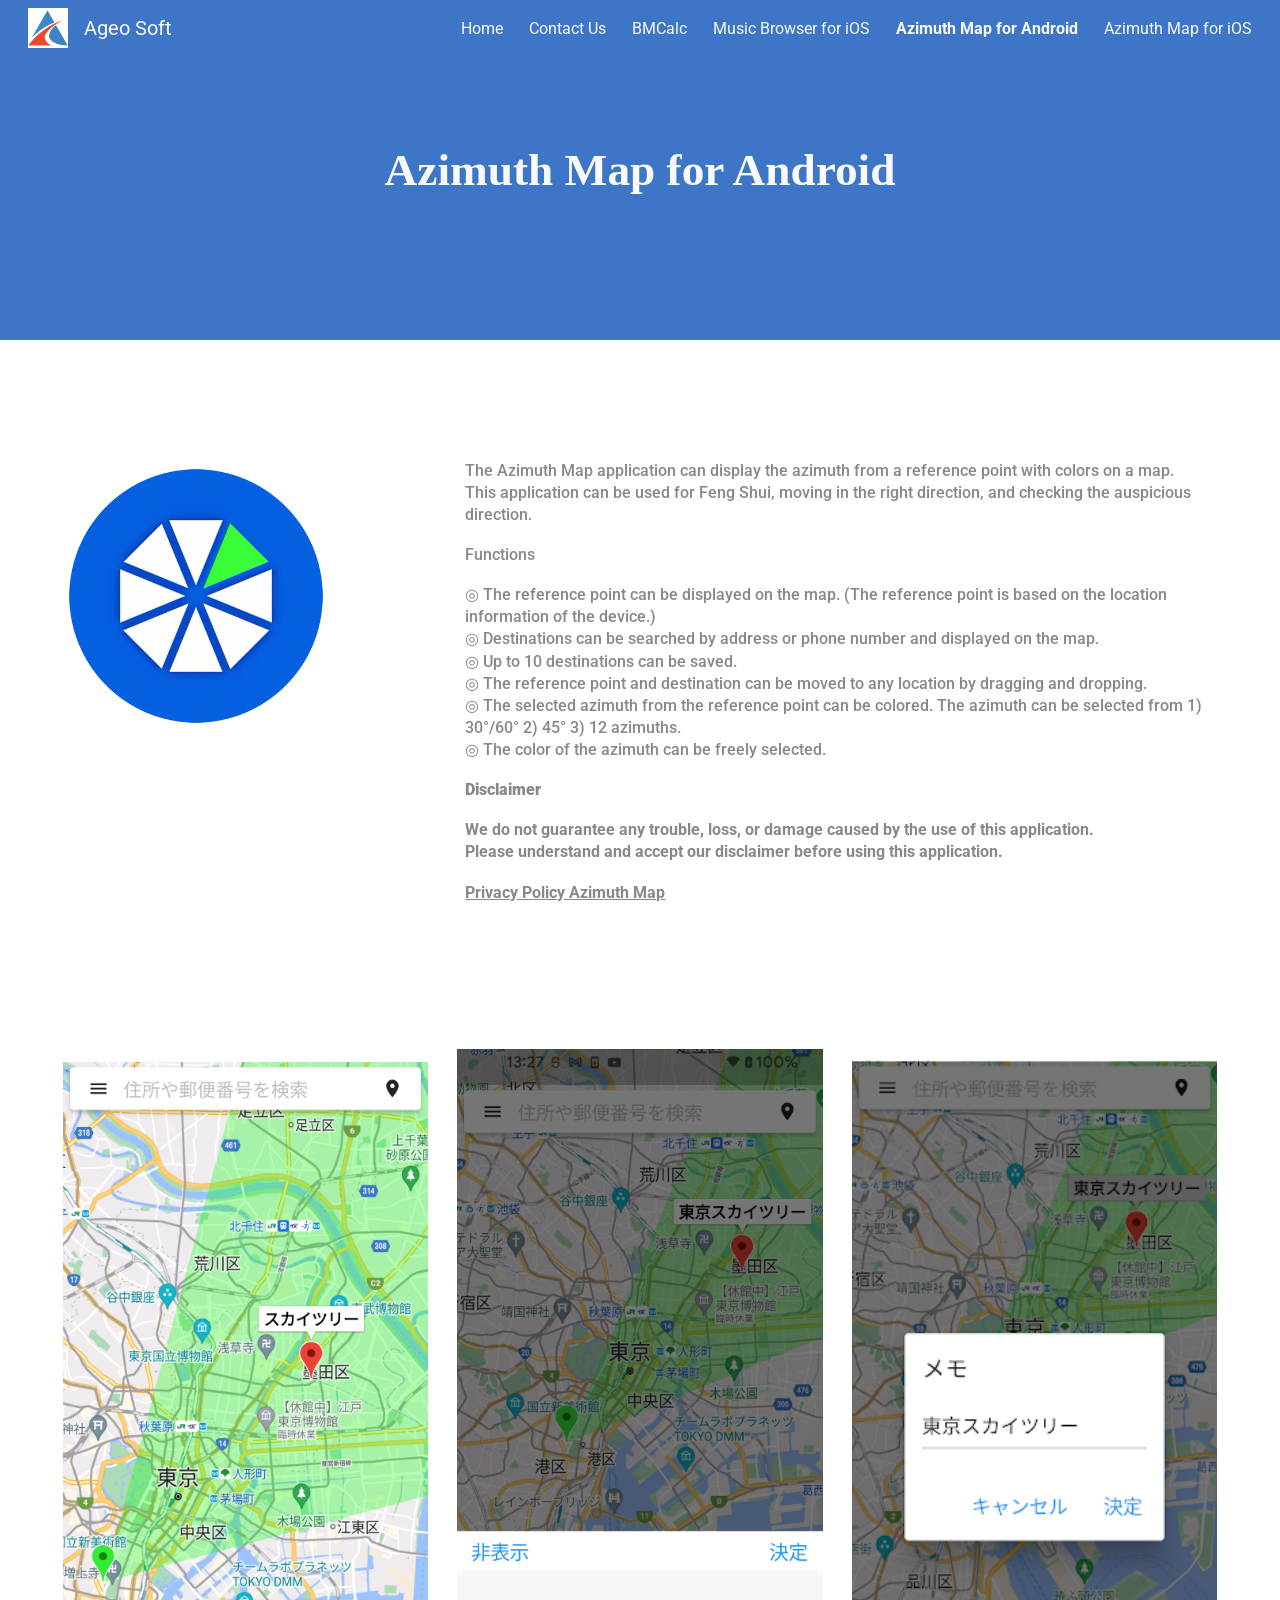
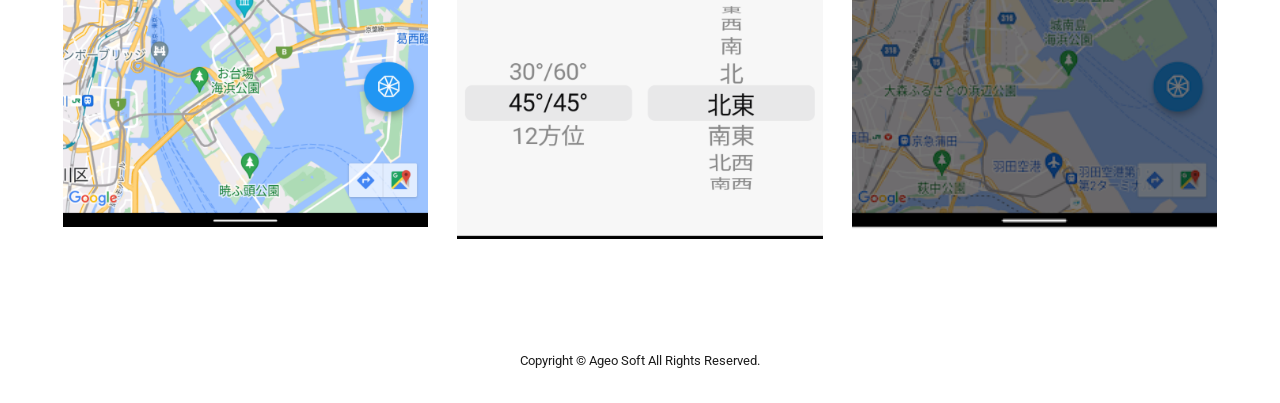
==== Azimuth Map for Android.html @ 4fe282cd "BMCalcアイコン変更" ====
<!DOCTYPE html><html lang="en"><head><meta charset="utf-8"><script nonce="nktZFjO9x80H5PexswYTUw">var DOCS_timing={}; DOCS_timing['sl']=new Date().getTime();</script><script nonce="nktZFjO9x80H5PexswYTUw">function _DumpException(e) {throw e;}</script><script nonce="nktZFjO9x80H5PexswYTUw">_docs_flag_initialData={"docs-ails":"docs_warm","docs-fwds":"docs_nf","docs-crs":"docs_crs_nfd","docs-fe-re":3,"docs-fl":1,"docs-l1lc":7,"docs-l1lm":"unknown","docs-l2lc":7,"docs-l2lm":"unknown","docs-l2t":0,"docs-lsd":4,"docs-orl":9,"docs-shdn":1,"docs-tfh":"","docs-eett":true,"info_params":{"token":"AHL0AtJ_wPYBUvZXFLEzrbmkYkSsrG76cQ:1694219388992"},"docs-eecpdm":false,"docs-eadwm":false,"docs-eaodwm":false,"docs-easedm":false,"docs-bbmdwm":false,"docs-edatadm":false,"docs-ehldrdm":false,"docs-emhdwm":false,"docs-empdwm":false,"docs-enpdwm":false,"docs-eppdm":false,"docs-eridwm":false,"docs-erdwm":false,"docs-erspdm":false,"docs-esdodwm":false,"docs-esfdm":false,"docs-escp":false,"docs-euddwm":false,"docs-eedm":false,"docs-eipdwm":false,"uls":"{\"langs\":[\"ja\"],\"itcs\":[],\"override\":\"\",\"selected\":\"\",\"activated\":false}","customer_type":"ND","scotty_upload_url":"/upload/sites/resumable","docs-net-udmi":500000,"docs-net-udpt":40000,"docs-net-udur":"/upload/blob/sites","docs-net-usud":true,"docs-obsImUrl":"https://ssl.gstatic.com/docs/common/netcheck.gif","docs-efrsde":false,"docs-text-ewf":true,"docs-wfsl":["ca","da","de","en","es","fi","fr","it","nl","no","pt","sv"],"docs-efpsf":true,"docs-ejsfawf":false,"docs-eksfawf":false,"docs-edfn":true,"docs-efpsp":true,"docs-localstore-eidsilfm":true,"docs-ecfdsfj":true,"docs-esreff":true,"docs-ecuach":false,"docs-cclt":2033,"docs-ecci":true,"docs-esi":false,"docs-cei":{"i":[5747261,49472071,5774094,14101534,49612441,71080592,50360148,50335887,50204403,5792684,50492350,50360904,5777194,71260340,49623181,49378889,5734412,5774347,5752694,50166959,5751766,50468101,71202125,5748029,50297084,5783801,50293696,49824163,5770435,71290162,5743124,50218162,71401329,71156778,5754229,49453794,5746992,49816165,49512373,50493137,49624080,14101306,5707711,49842863,5753329,49453045,71273597,50533184,50238761,50495772,49924714,71085249,71079092,5796151,50606355,48966122,5735806,49622831,50266230,49451559,5760348,49375322,50224286,49926261,50239556,50580252,5765551,71119966,5706836,5738529,49644023,50349268,5737254,5791782,5767851,49765382,5703839,5773678,5706832,50221728,49823172,70977028,49703408,71054610,50520321,5758823,5774557,50291080,5776517,49839579,14101510,49376001,49822929,71102122,50390165,50082748,5774852,5792485,5766777,5740814,50168315,5737800,5791299,50347762,14101502,49372443,71086402,50109706,5704621,5724153,50322323,5788745,49687383,50285425,5776917,5764268,50127540,5762259,49979666,71151640],"cf":{"enable_homescreen_priority_docs":[null,0],"enable_homescreen_priority_docs_promo":[null,0],"enable_homescreen_action_items_structured_query":[null,0]}},"docs-api-keys":{},"buildLabel":"atari_2023.35-Tue-0500_RC01","docs-show_debug_info":false,"ondlburl":"//docs.google.com","drive_url":"//drive.google.com","app_url":"https://sites.google.com/","docs-itrf":false,"docs-gsmd":"","docs-icdmt":["image/png","image/jpeg"],"docs-mip":50000000,"docs-mif":1000,"docs-msid":32767,"docs-eatt":true,"docs-emid":false,"docs-mib":50000000,"docs-mid":2048,"docs-rid":1024,"docs-sup":"","docs-seu":"https://sites.google.com/d/1Dlsle1KdWUPDD_1zMJuP-EcMIRRWIfi4/edit","docs-crp":"/d/1Dlsle1KdWUPDD_1zMJuP-EcMIRRWIfi4/p/1zgzYsNfQxgTaqrSEF_Kuwt2hyRWPHxTM/takeout","docs-crq":"siteRevision\u003d1\u0026pageRevision\u003d1\u0026token\u003dAMtcWDMTZPiAOJW71oUHl4iA0Kgt47UgkKELCjsUkLz4nMF8x6lTcJLxCCuIPKJObIUT4Mtz18CZ24YIRRyIA0oT05spgzFqGEDHMSnCFC1ORV2-M0SHEYh3FKjvbfxON-2ubXxmdgOpvw%3D%3D\u0026isHead\u003dtrue\u0026placeAllImagesInSiteDir\u003dfalse","docs-ucd":"docs.usercontent.google.com","docs-uptc":["lsrp","noreplica","tam","ntd","ths","ouid","ca","sh","sle","dl","hi","hi_ext","usp","urp","utm_source","utm_medium","utm_campaign","utm_term","utm_content"],"docs-doddn":"","docs-uddn":"","docs-cwsd":"","docs-spdy":false,"xdbcfAllowHostNamePrefix":true,"xdbcfAllowXpc":false,"docs-dbctc":false,"docs-ebctcio":false,"docs-ecid":false,"docs-iror":false,"docs-epq":false,"docs-ilbefsd":false,"docs-lbefm":0,"docs-lbesty":0,"docs-thtea":false,"docs-tdc":"[{\"id\":\"0:Basics\",\"name\":\"Basics\",\"deletedIds\":[]},{\"id\":\"0:Brochures\",\"name\":\"Brochures \\u0026 newsletters\",\"deletedIds\":[]},{\"id\":\"0:Calendars\",\"name\":\"Calendars \\u0026 schedules\",\"deletedIds\":[]},{\"id\":\"0:Business\",\"name\":\"Contracts, onboarding, and other forms\",\"deletedIds\":[]},{\"id\":\"0:Finance\",\"name\":\"Finance \\u0026 accounting\",\"deletedIds\":[]},{\"id\":\"0:Letters\",\"name\":\"Letters\",\"deletedIds\":[]},{\"id\":\"0:Reports\",\"name\":\"Reports \\u0026 proposals\",\"deletedIds\":[]},{\"id\":\"0:Planners\",\"name\":\"Trackers\",\"deletedIds\":[]},{\"id\":\"Unparented\",\"name\":\"Uncategorized\",\"deletedIds\":[\"0:NoTemplateCategories\"]}]","docs-ttt":0,"docs-tcdtc":"[]","docs-mtdl":500,"docs-ividtg":false,"docs-tdcp":0,"docs-tdvc":false,"docs-tmbp":false,"docs-hetsdd":false,"docs-hetsdiaow":false,"docs-edt":true,"docs-tintd":false,"docs-tafl":true,"docs-erdiiv":false,"docs-eqspdc":false,"docs-ecei":true,"docs-acap":["docs.security.access_capabilities",1,1,1,1,1,1,1,1,1,1,1,1,1,1,1,0,1,1,0,0,0,0,1,0],"docs-ci":"1Dlsle1KdWUPDD_1zMJuP-EcMIRRWIfi4","docs-eccfs":false,"docs-eefufd":false,"docs-eco":false,"docs-ndt":"Untitled site","docs-plwtu":"//ssl.gstatic.com/docs/common/product/sites_app_icon1.png","docs-prn":"Google Sites","docs-edsm":false,"docs-een":false,"docos-enmafo":false,"docs-as":"","docs-etdimo":false,"docs-mdck":"","docs-mriim":1800000,"docs-eccbs":false,"docs-rlmp":true,"docs-mmpt":9000,"docs-erd":false,"docs-erfar":false,"docs-ensb":false,"docs-ddts":false,"docs-uootuns":false,"docs-amawso":false,"docs-ofmpp":false,"docs-anlpfdo":false,"docs-eslars":true,"docs-eem":false,"docs-phe":"","docs-glu":"","docs-wsu":"","docs-wsup":"","docs-sccfo":"PROD","docs-fse":"","docs-pid":"113124624217420382295","docs-eedmlf":false,"docs-emmda":false,"docs-ricocpb":false,"docs-rdowr":false,"docs-effnp":false,"docs-cttmtbr":0,"docs-eaaswoc":false,"docs-edlo":false,"docs-cttmteq":0,"docos-edces":false,"docs-dec":false,"docs-eiasrpu":false,"docs-ectt":false,"docs-ebbouf":false,"docs-ecgd":false,"docs-dsps":false,"docs-hft":"","docs-ececs":false,"docs-ecurf":false,"docs-efsii":false,"docs-elcfd":false,"docs-edmitm":false,"docs-enjec":false,"server_time_ms":1694219388997,"gaia_session_id":"","app-bc":"#3f51b5","enable_iframed_embed_api":false,"docs-isb":false,"docs-agdc":false,"docs-anddc":true,"docs-adndldc":false,"docs-dhnap":"sites.google.com","docs-ds":"https","docs-clibs":1,"docs-cirts":0,"docs-cide":true,"docs-cn":"","docs-dprfo":false,"docs-ddt":"","docs-dom":false,"docs-eacr":false,"docs-eacw":false,"docs-epbqbl":true,"docs-ecer":false,"docs-ecir":true,"docs-ecssl":false,"docs-ecssi":false,"docs-ecped":false,"docs-ecprgba":false,"docos-ectc":false,"docs-ecccer":false,"docs-eccc":true,"docs-edpq":false,"docs-edamc":false,"docs-edomic":false,"docos-eddltc":true,"docos-edcab":true,"docs-eddm":false,"docs-edim":false,"docos-edii":false,"docs-edmsc":false,"docs-edsi":false,"kix-edrat":false,"kix-edratv2":false,"docs-eehlb":false,"docs-eecc":false,"docs-reiie":true,"docs-efnpi":false,"docs-fwd":false,"docs-eibu":true,"docs-eibs":true,"docs-eiecr":true,"docs-eimlfh":false,"docs-eiemu":true,"docs-eipce":true,"docs-eir":true,"docs-eksdm":false,"docs-elds":false,"docs-emp":false,"docs-emv2":false,"docs-eoso":true,"docs-epmi":false,"docs-eph":false,"docs-epat":true,"docs-net-erseh":true,"docs-rolibilc":false,"docs-ersd":false,"docs-ercac":false,"docs-esbws":false,"docs-eswwu":false,"docs-eszks":false,"docs-ete":false,"docs-eud":false,"docs-euqbp":false,"docs-eusca":false,"docs-euvss":false,"docs-edmrummi":false,"docs-ewlip":false,"docs-extcd":false,"docs-net-ehfeb":true,"docs-hcwidu":true,"docs-ipmmp":true,"docs-ipuv":true,"docs-tdd":false,"docs-plimif":20.0,"docs-rgifem":true,"docs-sptm":true,"docs-ssi":false,"docs-eslin":false,"docs-uoci":"","docs-wia":"MORE_ICONS","docs-fsu":"www.google.com/tools/feedback","docs-gth":"","docs-ndsom":[],"docs-dm":"application/vnd.google-apps.drive-sdk.897606708560","docs-sdsom":[],"docs-po":"https://sites.google.com","docs-to":"https://sites.google.com","docs-egit":false,"opmbs":50000000,"opmpd":7071,"opbu":"https://docs.google.com/picker","docs-pe":1,"opru":"https://sites.google.com/relay.html","opdu":true,"ophi":"atari","opst":"","opuci":"","docs-eopiiv2":true,"opsmu":"https://sites.google.com/picker","projector_base_url":"//drive.google.com","docs-drk":[],"docs-erkpp":false,"docs-erkfsu":true,"docs-pn":198,"docs-ct":"s","docs-rn":389785797,"docs-idu":false,"docs-cpv":1,"docs-hecud":false,"docs-heoi":false,"docs-urouih":false,"docs-alu":"https://myaccount.google.com/language","docs-hue":"ageosoft@gmail.com","docs-ect":true,"docs-cpks":["[\"deedff4df604206d\",\"AAVFbsHzlpkkDdKrRyPM3DVA3SaumhmkpQ28led2rQZ7YMkCWv8RUXrheWbFuJqnu4G8gY96776j\"]","[\"4586460d2f797420\",\"AK2fzyB08eUwbBTTtPx6jPzZMrLr/ZNKLNRevqZsbYcUwiLxQbv7UcR3eCbE5Cr8Kehxd9o91j9Q\"]"],"docs-hasid":"Sites","docs-hdod":"sites.google.com","docs-eflh":false,"docs-ehci":false,"docs-hdck":"AIzaSyCF97XfLoejM9NhWDAZeOcjC6kOEsEmv6A","docs-hucs":true,"docs-hufcm":false,"docs-hunca":false,"docs-cbrs":50,"docs-caru":"https://clients6.google.com","docs-cdru":"https://drivefrontend-pa.clients6.google.com","docs-cbau":"https://drive.google.com","docs-cfru":"https://lh3.google.com","docs-ctak":"AIzaSyAWGrfCCr7albM3lmCc937gx4uIphbpeKQ","docs-cgav":0,"docs-cci":2,"docs-gap":"/drive/v2internal","jobset":"prod","docs-nad":"sites.google.com","docs-ccwt":80,"docs-epcc":false,"docs-ut":0,"docs-sol":false,"docs-dvs":1,"docs-dac":1,"docs-ilbrc":true,"docs-dlpe":false,"docs-eirj":false,"docs-erre":true,"docs-epvh":true,"enable_omnibox":true,"docs-eqam":false,"docs-euaool":false,"docs-eua":false,"docs-ebfgf":false,"docs-uahnt":"","docs-esap":true,"docs-efib":false,"docs-se":false,"docs-eaa":true,"docs-eaaw":false,"docs-eecs":false,"docs-eisib":true,"docs-emtr":false,"docs-dafjera":false,"docs-daflia":false,"docs-dafgfma":false,"docs-fta-fnrhci":false,"docs-essu":true,"atari-emtpr":false,"atari-ebidm":true,"atari-ebids":true,"atari-edtm":true,"atari-eibrm":false,"atari-ectm":false,"atari-ects":false,"docs-text-elei":false,"docs-text-usc":true,"atari-bae":true,"docs-text-emmkc":false,"docs-text-eessmkc":false,"docs-text-emtps":false,"docs-text-etsrdpn":false,"docs-text-etsrds":false,"docs-text-erdfs":false,"docs-text-encps":false,"docs-text-endes":false,"docs-text-etocls":false,"docs-text-escpv":false,"docs-text-efts":false,"docs-text-ecfs":false,"docs-text-evs":true,"docs-text-eessips":false,"docs-text-edctzs":false,"docs-text-eetxpc":false,"docs-text-eetxp":false,"docs-text-lns":false,"docs-text-edhcfs":false,"docs-text-ertkmcp":true,"docs-text-ettctvs":false,"docs-text-issermps":false,"docs-text-etb":false,"docs-text-esbefr":false,"docs-text-ipi":false,"docs-etshc":false,"docs-text-tbcb":2.0E7,"docs-text-ftls":true,"docs-efsmsdl":false,"docs-euoftm":false,"docs-text-etof":false,"docs-etbe":false,"docs-text-ehlb":false,"docs-text-epa":true,"docs-text-ecls":true,"docs-text-dwit":false,"docs-text-elawp":false,"docs-text-enbcr":false,"docs-text-svofc":false,"atari-ofdu":"https://docs.google.com/picker?protocol\u003dgadgets\u0026parent\u003dhttps://sites.google.com/relay.html\u0026hostId\u003datari-fonts\u0026title\u003dFonts\u0026hl\u003den\u0026newDriveView\u003dtrue\u0026origin\u003dhttps://sites.google.com\u0026navHidden\u003dtrue\u0026multiselectEnabled\u003dtrue\u0026selectButtonLabel\u003dOK\u0026nav\u003d((%22fonts%22))","atari-jefp":"/_/jserror","enable_csi":false,"csi_service_name":"","docs-jepp":"/_","docs-fpid":104240,"docs-enable_feedback_svg":true,"docs-hauc":true,"docs-huogmb":true,"docs-eldi":false,"docs-dli":false,"docs-liap":"/logImpressions","ilcm":{"eui":"AHKXmL0hPGKbFBVgfou3K27GdwpcwTzCMX6LqvGEl6OWVpAP76OJV-hev9VOa0Ext_7qe1USvK1V","je":1,"sstu":1694219389004512,"si":"COXV6YajnIEDFcwqHwodOXoPUg","gsc":null,"ei":[5703839,5704621,5706832,5706836,5707711,5724153,5734412,5735806,5737254,5737800,5738529,5740814,5743124,5746992,5747261,5748029,5751766,5752694,5753329,5754229,5758823,5760348,5762259,5764268,5765551,5766777,5767851,5770435,5773678,5774094,5774347,5774557,5774852,5776517,5776917,5777194,5783801,5788745,5791299,5791782,5792485,5792684,5796151,14101306,14101502,14101510,14101534,48966122,49372443,49375322,49376001,49378889,49451559,49453045,49453794,49472071,49512373,49612441,49622831,49623181,49624080,49644023,49687383,49703408,49765382,49816165,49822929,49823172,49824163,49839579,49842863,49924714,49926261,49979666,50082748,50109706,50127540,50166959,50168315,50204403,50218162,50221728,50224286,50238761,50239556,50266230,50285425,50291080,50293696,50297084,50322323,50335887,50347762,50349268,50360148,50360904,50390165,50468101,50492350,50493137,50495772,50520321,50533184,50580252,50606355,70977028,71054610,71079092,71080592,71085249,71086402,71102122,71119966,71151640,71156778,71202125,71260340,71273597,71290162,71401329],"crc":0,"cvi":[]},"docs-ccdil":false,"docs-eil":true,"docs-eoi":false,"docs-eeytpgc":true,"docs-feytpgc":false,"docs-edp":false,"docs-nrfd":false,"docs-nrfdm2":false,"docs-efypr":true,"docs-eyprp":true,"docs-dcr":false,"docs-saww":false,"docs-eytpgcv":0,"docs-jscb":false}; _docs_flag_cek='n1XcuJxDmVo-X0Byetz2qw\x3d\x3d'; if (window['DOCS_timing']) {DOCS_timing['ifdld']=new Date().getTime();}</script><meta name="viewport" content="width=device-width, initial-scale=1"><meta http-equiv="X-UA-Compatible" content="IE=edge"><meta name="referrer" content="strict-origin-when-cross-origin"><link rel="icon" href="c5f1ee554a1f394a59665d6314946371.jpg"><meta name="robots" content="noindex"><link href="https://fonts.googleapis.com/css?family=Google+Sans:400,500|Roboto:300,400,500,700|Source+Code+Pro:400,700&display=swap" rel="stylesheet" nonce="PX13lrNJ1Qk4Y68fV3ulig"><style nonce="PX13lrNJ1Qk4Y68fV3ulig">.VIpgJd-TzA9Ye-eEGnhe{position:relative;display:-moz-inline-box;display:inline-block}* html .VIpgJd-TzA9Ye-eEGnhe{display:inline}*:first-child+html .VIpgJd-TzA9Ye-eEGnhe{display:inline}/*! normalize.css v2.1.1 | MIT License | git.io/normalize */article,aside,details,figcaption,figure,footer,header,hgroup,main,nav,section,summary{display:block}audio,canvas,video{display:inline-block}audio:not([controls]){display:none;height:0}[hidden]{display:none}html{font-family:sans-serif;-ms-text-size-adjust:100%;-webkit-text-size-adjust:100%}body{margin:0}a:focus{outline:thin dotted}a:active,a:hover{outline:0}h1{font-size:2em;margin:.67em 0}abbr[title]{border-bottom:1px dotted}b,strong{font-weight:bold}dfn{font-style:italic}hr{box-sizing:content-box;height:0}mark{background:#ff0;color:#000}code,kbd,pre,samp{font-family:monospace,serif;font-size:1em}pre{white-space:pre-wrap}q{quotes:"\201C" "\201D" "\2018" "\2019"}small{font-size:80%}sub,sup{font-size:75%;line-height:0;position:relative;vertical-align:baseline}sup{top:-.5em}sub{bottom:-.25em}img{border:0}svg:not(:root){overflow:hidden}figure{margin:0}fieldset{border:1px solid #c0c0c0;margin:0 2px;padding:.35em .625em .75em}legend{border:0;padding:0}button,input,select,textarea{font-family:inherit;font-size:100%;margin:0}button,input{line-height:normal}button,select{text-transform:none}button,html input[type="button"],input[type="reset"],input[type="submit"]{-webkit-appearance:button;cursor:pointer}button[disabled],html input[disabled]{cursor:default}input[type="checkbox"],input[type="radio"]{box-sizing:border-box;padding:0}input[type="search"]{-webkit-appearance:textfield;box-sizing:content-box}input[type="search"]::-webkit-search-cancel-button,input[type="search"]::-webkit-search-decoration{-webkit-appearance:none}button::-moz-focus-inner,input::-moz-focus-inner{border:0;padding:0}textarea{overflow:auto;vertical-align:top}table{border-collapse:collapse;border-spacing:0}group,row,tile{display:block}.XKSfm-Sx9Kwc,.XKSfm-Sx9Kwc-xJ5Hnf{z-index:110}.haDzEe{--gm3-dialog-refactored-z-index:5000!important;--mdc-dialog-z-index:5000!important}html{height:100%}body{height:100%;padding:0}.fktJzd *,.fktJzd *:before,.fktJzd *:after{-webkit-box-sizing:border-box;-webkit-box-sizing:border-box;box-sizing:border-box}.LS81yb,.oKdM2c{width:100%;margin-top:0;margin-bottom:0;max-width:1280px;*zoom:1}.LS81yb{padding-left:5px;padding-right:5px}.JNdkSc,.jXK9ad,.oaCj6d{-webkit-box-sizing:border-box;box-sizing:border-box;display:inline-block;padding-left:0;padding-right:0;position:relative;vertical-align:top;width:100%}.jXK9ad-SmKAyb{width:100%}.vB4mjb{-webkit-box-align:center;-webkit-align-items:center;align-items:center;height:64px;display:-webkit-box;display:-webkit-flex;display:flex;-webkit-box-pack:center;-webkit-justify-content:center;justify-content:center;padding:0 12px;width:100%}.jCzMm{overflow:hidden;overflow-wrap:break-word}@media only screen and (max-width:479px){.vB4mjb{height:48px;padding:0 6px}.vB4mjb.phf0q{-webkit-box-orient:vertical;-webkit-box-direction:normal;-webkit-flex-direction:column;flex-direction:column;height:96px}.jCzMm{margin-top:4px;margin-bottom:12px;overflow:hidden;text-align:center;text-overflow:ellipsis;white-space:nowrap;width:100%}.vKRmoe{margin-bottom:8px}.vB4mjb .vKRmoe{padding-left:0}}.vKRmoe{display:-webkit-box;display:-webkit-flex;display:flex;padding-left:23px}.cc0d9d{-webkit-box-flex:0;-webkit-flex:0;flex:0;position:relative;margin-top:10px;display:-webkit-box;display:-webkit-flex;display:flex;-webkit-box-orient:horizontal;-webkit-box-direction:normal;-webkit-flex-direction:row;flex-direction:row;-webkit-box-pack:center;-webkit-justify-content:center;justify-content:center;-webkit-box-align:center;-webkit-align-items:center;align-items:center}.ZbQFKd{height:10px;width:10px;margin:0 4px;background-color:rgb(189,193,198);border-radius:50%;display:inline-block;-webkit-transition:background-color .6s ease,width .4s ease-in-out,height .4s ease-in-out;transition:background-color .6s ease,width .4s ease-in-out,height .4s ease-in-out}.ZbQFKd.iBBDgd{height:0;width:0;margin:0}.ZbQFKd.qIwn1b{height:8px;width:8px}.ZbQFKd.kshb5{height:6px;width:6px}.dVFkob{-webkit-box-flex:0;-webkit-flex:0 1 1.2em;flex:0 1 1.2em;height:1.2em;overflow:hidden;padding:0 8px;text-align:center;display:-webkit-box;display:-webkit-flex;display:flex;-webkit-box-pack:center;-webkit-justify-content:center;justify-content:center;-webkit-box-orient:vertical;-webkit-box-direction:normal;-webkit-flex-direction:column;flex-direction:column;margin-top:10px;position:relative;font-size:9pt}.Ecdcnc{overflow:hidden;position:relative;text-overflow:ellipsis;white-space:nowrap}.L6cTce{display:none!important}::-webkit-scrollbar{height:16px;overflow:visible;width:16px}::-webkit-scrollbar-button{height:0;width:0}::-webkit-scrollbar-track{background-clip:padding-box;border:solid transparent;border-width:0 0 0 4px}::-webkit-scrollbar-track:horizontal{border-width:4px 0 0}::-webkit-scrollbar-track:hover{background-color:rgba(0,0,0,.05);-webkit-box-shadow:inset 1px 0 0 rgba(0,0,0,.1);box-shadow:inset 1px 0 0 rgba(0,0,0,.1)}::-webkit-scrollbar-track:horizontal:hover{-webkit-box-shadow:inset 0 1px 0 rgba(0,0,0,.1);box-shadow:inset 0 1px 0 rgba(0,0,0,.1)}::-webkit-scrollbar-track:active{background-color:rgba(0,0,0,.05);-webkit-box-shadow:inset 1px 0 0 rgba(0,0,0,.14),inset -1px 0 0 rgba(0,0,0,.07);box-shadow:inset 1px 0 0 rgba(0,0,0,.14),inset -1px 0 0 rgba(0,0,0,.07)}::-webkit-scrollbar-track:horizontal:active{-webkit-box-shadow:inset 0 1px 0 rgba(0,0,0,.14),inset 0 -1px 0 rgba(0,0,0,.07);box-shadow:inset 0 1px 0 rgba(0,0,0,.14),inset 0 -1px 0 rgba(0,0,0,.07)}.tk3N6e-qrhCuc-to915::-webkit-scrollbar-track:hover{background-color:rgba(255,255,255,.1);-webkit-box-shadow:inset 1px 0 0 rgba(255,255,255,.2);box-shadow:inset 1px 0 0 rgba(255,255,255,.2)}.tk3N6e-qrhCuc-to915::-webkit-scrollbar-track:horizontal:hover{-webkit-box-shadow:inset 0 1px 0 rgba(255,255,255,.2);box-shadow:inset 0 1px 0 rgba(255,255,255,.2)}.tk3N6e-qrhCuc-to915::-webkit-scrollbar-track:active{background-color:rgba(255,255,255,.1);-webkit-box-shadow:inset 1px 0 0 rgba(255,255,255,.25),inset -1px 0 0 rgba(255,255,255,.15);box-shadow:inset 1px 0 0 rgba(255,255,255,.25),inset -1px 0 0 rgba(255,255,255,.15)}.tk3N6e-qrhCuc-to915::-webkit-scrollbar-track:horizontal:active{-webkit-box-shadow:inset 0 1px 0 rgba(255,255,255,.25),inset 0 -1px 0 rgba(255,255,255,.15);box-shadow:inset 0 1px 0 rgba(255,255,255,.25),inset 0 -1px 0 rgba(255,255,255,.15)}::-webkit-scrollbar-thumb{background-color:rgba(0,0,0,.2);background-clip:padding-box;border:solid transparent;border-width:1px 1px 1px 6px;min-height:28px;padding:100px 0 0;-webkit-box-shadow:inset 1px 1px 0 rgba(0,0,0,.1),inset 0 -1px 0 rgba(0,0,0,.07);box-shadow:inset 1px 1px 0 rgba(0,0,0,.1),inset 0 -1px 0 rgba(0,0,0,.07)}::-webkit-scrollbar-thumb:horizontal{border-width:6px 1px 1px;padding:0 0 0 100px;-webkit-box-shadow:inset 1px 1px 0 rgba(0,0,0,.1),inset -1px 0 0 rgba(0,0,0,.07);box-shadow:inset 1px 1px 0 rgba(0,0,0,.1),inset -1px 0 0 rgba(0,0,0,.07)}::-webkit-scrollbar-thumb:hover{background-color:rgba(0,0,0,.4);-webkit-box-shadow:inset 1px 1px 1px rgba(0,0,0,.25);box-shadow:inset 1px 1px 1px rgba(0,0,0,.25)}::-webkit-scrollbar-thumb:active{background-color:rgba(0,0,0,.5);-webkit-box-shadow:inset 1px 1px 3px rgba(0,0,0,.35);box-shadow:inset 1px 1px 3px rgba(0,0,0,.35)}.tk3N6e-qrhCuc-to915::-webkit-scrollbar-thumb{background-color:rgba(255,255,255,.3);-webkit-box-shadow:inset 1px 1px 0 rgba(255,255,255,.15),inset 0 -1px 0 rgba(255,255,255,.1);box-shadow:inset 1px 1px 0 rgba(255,255,255,.15),inset 0 -1px 0 rgba(255,255,255,.1)}.tk3N6e-qrhCuc-to915::-webkit-scrollbar-thumb:horizontal{-webkit-box-shadow:inset 1px 1px 0 rgba(255,255,255,.15),inset -1px 0 0 rgba(255,255,255,.1);box-shadow:inset 1px 1px 0 rgba(255,255,255,.15),inset -1px 0 0 rgba(255,255,255,.1)}.tk3N6e-qrhCuc-to915::-webkit-scrollbar-thumb:hover{background-color:rgba(255,255,255,.6);-webkit-box-shadow:inset 1px 1px 1px rgba(255,255,255,.37);box-shadow:inset 1px 1px 1px rgba(255,255,255,.37)}.tk3N6e-qrhCuc-to915::-webkit-scrollbar-thumb:active{background-color:rgba(255,255,255,.75);-webkit-box-shadow:inset 1px 1px 3px rgba(255,255,255,.5);box-shadow:inset 1px 1px 3px rgba(255,255,255,.5)}.tk3N6e-qrhCuc-xTH6G::-webkit-scrollbar-track{border-width:0 1px 0 6px}.tk3N6e-qrhCuc-xTH6G::-webkit-scrollbar-track:horizontal{border-width:6px 0 1px}.tk3N6e-qrhCuc-xTH6G::-webkit-scrollbar-track:hover{background-color:rgba(0,0,0,.035);-webkit-box-shadow:inset 1px 1px 0 rgba(0,0,0,.14),inset -1px -1px 0 rgba(0,0,0,.07);box-shadow:inset 1px 1px 0 rgba(0,0,0,.14),inset -1px -1px 0 rgba(0,0,0,.07)}.tk3N6e-qrhCuc-xTH6G.tk3N6e-qrhCuc-to915::-webkit-scrollbar-track:hover{background-color:rgba(255,255,255,.07);-webkit-box-shadow:inset 1px 1px 0 rgba(255,255,255,.25),inset -1px -1px 0 rgba(255,255,255,.15);box-shadow:inset 1px 1px 0 rgba(255,255,255,.25),inset -1px -1px 0 rgba(255,255,255,.15)}.tk3N6e-qrhCuc-xTH6G::-webkit-scrollbar-thumb{border-width:0 1px 0 6px}.tk3N6e-qrhCuc-xTH6G::-webkit-scrollbar-thumb:horizontal{border-width:6px 0 1px}::-webkit-scrollbar-corner{background:transparent}body::-webkit-scrollbar-track-piece{background-clip:padding-box;background-color:#f5f5f5;border:solid #fff;border-width:0 0 0 3px;-webkit-box-shadow:inset 1px 0 0 rgba(0,0,0,.14),inset -1px 0 0 rgba(0,0,0,.07);box-shadow:inset 1px 0 0 rgba(0,0,0,.14),inset -1px 0 0 rgba(0,0,0,.07)}body::-webkit-scrollbar-track-piece:horizontal{border-width:3px 0 0;-webkit-box-shadow:inset 0 1px 0 rgba(0,0,0,.14),inset 0 -1px 0 rgba(0,0,0,.07);box-shadow:inset 0 1px 0 rgba(0,0,0,.14),inset 0 -1px 0 rgba(0,0,0,.07)}body::-webkit-scrollbar-thumb{border-width:1px 1px 1px 5px}body::-webkit-scrollbar-thumb:horizontal{border-width:5px 1px 1px}body::-webkit-scrollbar-corner{background-clip:padding-box;background-color:#f5f5f5;border:solid #fff;border-width:3px 0 0 3px;-webkit-box-shadow:inset 1px 1px 0 rgba(0,0,0,.14);box-shadow:inset 1px 1px 0 rgba(0,0,0,.14)}html{font-size:16px}ul,ul ul{list-style-type:square}.yaqOZd,.IFuOkc{background-size:cover;display:table;position:relative;table-layout:fixed;width:100%}@media only screen and (max-width:767px){.yaqOZd,.IFuOkc{padding-bottom:0;padding-top:0}}@media only screen and (min-width:768px){.yaqOZd:not(.LB7kq):not(.WxWicb){padding-bottom:1.5rem;padding-top:1.5rem}}.yaqOZd:before,.IFuOkc:before,.IFuOkc:after,.zfr3Q:before,.baZpAe:before{bottom:0;content:"";display:none;left:0;pointer-events:none;position:absolute;right:0;top:0}.nyKByd .IFuOkc:before{background-color:rgb(33,33,33);opacity:0;display:block}.tpmmCb .IFuOkc:before{background-color:rgb(255,255,255);opacity:0;display:block}.IFuOkc{display:table-cell;height:100%;left:0;pointer-events:none;position:absolute;top:0;width:100%}.WFZZBb .jXK9ad{vertical-align:middle}.cJgDec .aw5Odc,.cJgDec .dhtgD:hover,.cJgDec .dhtgD:visited{color:inherit}.LB7kq .aw5Odc,.LB7kq .dhtgD:hover,.LB7kq .dhtgD:visited{color:inherit}.mYVXT{display:table-cell;vertical-align:middle;width:100%}.nku4ae{max-width:1184px;margin:auto}.nku4ae.U5PNae{max-width:752px;margin:auto}.zfr3Q{-webkit-font-variant-ligatures:none;font-variant-ligatures:none;margin:0;outline:none;position:relative}.zfr3Q[dir=rtl]{text-align:right}.TMjjoe:not(.TYR86d){display:block}.qM9fHf{background-color:rgba(0,0,0,.06);font-family:"Source Code Pro","monospace";font-weight:400}.s1gOZb{background-color:rgba(0,0,0,.06);border:1px solid rgba(255,255,255,.12);border-radius:3px;margin:12px 0 0 0;padding:5px}.FVr0A code{font-family:"Source Code Pro","monospace"}.zfr3Q.FVr0A{line-height:1.4;margin:0}.yaqOZd .zfr3Q:first-child,.zfr3Q:first-child,.BKnRcf:first-child,.UVNKR:first-child,.n8H08c .TYR86d:first-child{margin-top:0;padding-top:0}.yaqOZd .aP9Z7e:first-child+.zfr3Q,.aP9Z7e:first-child+.zfr3Q{margin-top:0;padding-top:0}.yaqOZd .aP9Z7e:first-child,.aP9Z7e:first-child{margin-bottom:0}.yaqOZd .zfr3Q:last-child,.zfr3Q:last-child,.BKnRcf:last-child,.UVNKR:last-child,.n8H08c .TYR86d:last-child{margin-bottom:0;padding-bottom:0}.n8H08c{padding-left:20px}.n8H08c,.n8H08c .n8H08c,.n8H08c .TYR86d{margin:6px 0 0 0}.zfr3Q{text-decoration:inherit;color:inherit;font-size:inherit;font-style:inherit;font-weight:inherit}.dhtgD{color:inherit;font-size:inherit;font-style:inherit;font-weight:inherit;text-decoration:underline}.aw5Odc{color:inherit}.dhtgD.rXJpyf,.dhtgD.rXJpyf:hover{color:inherit}a.chg4Jd:focus{outline:0;box-shadow:0 0 0 2px rgb(66,133,244),0 0 0 3px rgba(255,255,255,.8)}a.chg4Jd.HB1eCd-X3SwIb-hSRGPd:focus,a.chg4Jd.HB1eCd-X3SwIb-hSRGPd-di8rgd-KBDgbd:focus{box-shadow:none}a.HB1eCd-X3SwIb-hSRGPd-di8rgd-KBDgbd{padding:2px;margin:-2px}a.HB1eCd-X3SwIb-hSRGPd-di8rgd-KBDgbd:focus{border:1px dashed;padding:1px}a.HB1eCd-X3SwIb-hSRGPd{padding:2px!important;margin:-2px -2px -2px 4px}a.HB1eCd-X3SwIb-hSRGPd:focus{border:1px dashed;padding:1px!important}::-webkit-scrollbar{-webkit-border-radius:100px;background-color:rgba(0,0,0,0);width:9px}::-webkit-scrollbar-thumb{-webkit-border-radius:100px;background:rgba(0,0,0,.2)}::-webkit-scrollbar-thumb:hover{-webkit-border-radius:100px;background:rgba(0,0,0,.35)}::-webkit-scrollbar-thumb:active{-webkit-border-radius:4px;background:rgba(0,0,0,.45)}.Zjiec:before,.YTv4We:before,.j10yRb:before{bottom:0;content:"";display:none;left:0;pointer-events:none;position:absolute;right:0;top:0}.PsKE7e,.I35ICb>a{color:inherit;font-size:inherit;font-style:inherit;font-weight:inherit}.PsKE7e,.I35ICb>a{text-decoration:inherit}.IKA38e{padding-right:12px}.I35ICb{position:relative}.hDrhEe{padding-left:12px;vertical-align:middle}.aJHbb{cursor:pointer;overflow:hidden}.aJHbb:focus{outline:0}.JzO0Vc{width:250px}.jYxBte{list-style-type:none;margin:0;padding:0}.jYxBte ul{list-style-type:none;padding-left:0}.PsKE7e,.aJHbb{display:block;position:relative;text-overflow:ellipsis;white-space:nowrap}.Zjiec{cursor:pointer;position:relative;text-decoration:none;z-index:20}.Zjiec>span{color:inherit;display:block;outline:none;overflow:hidden;position:relative;text-overflow:ellipsis}.YTv4We{color:white;cursor:pointer;height:55px;outline:none;padding:16px 12px;width:48px}.YTv4We:before{height:32px;left:8px;top:12px;width:32px}.j10yRb{bottom:50%;cursor:pointer;display:inline-block;height:24px;left:-36px;outline:none;padding-left:12px;position:absolute;-webkit-transform:translateY(50%);transform:translateY(50%);vertical-align:middle;width:36px}.j10yRb:before{left:12px}.YTv4We.chg4Jd:focus:before,.j10yRb.chg4Jd:focus:before{color:white;display:block;border-style:solid;border-width:1px}.ZXW7w{opacity:.26}.wFCWne{-webkit-transition:-webkit-transform .45s cubic-bezier(.4,0,.2,1);transition:-webkit-transform .45s cubic-bezier(.4,0,.2,1);transition:transform .45s cubic-bezier(.4,0,.2,1);transition:transform .45s cubic-bezier(.4,0,.2,1),-webkit-transform .45s cubic-bezier(.4,0,.2,1);height:24px;width:24px}.hlJH0,.HBu6N,.cLAGQe{-webkit-transition:-webkit-transform .45s cubic-bezier(.4,0,.2,1);transition:-webkit-transform .45s cubic-bezier(.4,0,.2,1);transition:transform .45s cubic-bezier(.4,0,.2,1);transition:transform .45s cubic-bezier(.4,0,.2,1),-webkit-transform .45s cubic-bezier(.4,0,.2,1)}.wFCWne path.HBu6N.o0iVae{-webkit-transition:all 0.45s cubic-bezier(0.4,0,0.2,1),opacity 0.45s 0.45s;transition:all 0.45s cubic-bezier(0.4,0,0.2,1),opacity 0.45s 0.45s}.wFCWne.o0iVae{-webkit-transform:rotate(90deg);transform:rotate(90deg)}.o0iVae .hlJH0{-webkit-transform:rotate(45deg) translate(0,5px);transform:rotate(45deg) translate(0,5px)}.o0iVae .HBu6N{-webkit-transform:rotate(135deg);transform:rotate(135deg);opacity:0}.o0iVae .cLAGQe{-webkit-transform:rotate(135deg) translate(0,-5px);transform:rotate(135deg) translate(0,-5px)}.JzO0Vc{-webkit-transition:left .5s cubic-bezier(0.4,0,0.2,1);transition:left .5s cubic-bezier(0.4,0,0.2,1);-webkit-transition-delay:.125s;transition-delay:.125s;left:-100%;padding-top:56px}.JzO0Vc.jsnVQ{-webkit-transition-delay:0s;transition-delay:0s;-webkit-transition:left .5s cubic-bezier(0.4,0,0.2,1);transition:left .5s cubic-bezier(0.4,0,0.2,1);left:0}.IKA38e{-webkit-transition:left 0s 0.5s,opacity 0.375s 0.125s cubic-bezier(0.4,0,1,1);transition:left 0s 0.5s,opacity 0.375s 0.125s cubic-bezier(0.4,0,1,1);left:-32px;opacity:0;padding-left:36px}.JzO0Vc .IKA38e.r8s4j-R6PoUb{padding-left:36px}.JzO0Vc .IKA38e.r8s4j-ibL1re{padding-left:56px}.JzO0Vc .IKA38e.r8s4j-c5RTEf{padding-left:76px}.JzO0Vc .IKA38e.r8s4j-II5mzb{padding-left:96px}.JzO0Vc .IKA38e.r8s4j-wNfPc{padding-left:116px}.baH5ib .hDrhEe{padding-left:4px}.baH5ib .j10yRb{left:-32px}.jsnVQ .IKA38e{-webkit-transition:left 0.375s cubic-bezier(0.4,0,1,1),opacity 0.375s cubic-bezier(0.4,0,1,1);transition:left 0.375s cubic-bezier(0.4,0,1,1),opacity 0.375s cubic-bezier(0.4,0,1,1);-webkit-transition-delay:1.125s;transition-delay:1.125s;left:0;opacity:1}.jsnVQ .jYxBte>li:nth-child(1) .IKA38e{-webkit-transition-delay:.125s;transition-delay:.125s}.jsnVQ .jYxBte>li:nth-child(2) .IKA38e{-webkit-transition-delay:.175s;transition-delay:.175s}.jsnVQ .jYxBte>li:nth-child(3) .IKA38e{-webkit-transition-delay:.225s;transition-delay:.225s}.jsnVQ .jYxBte>li:nth-child(4) .IKA38e{-webkit-transition-delay:.275s;transition-delay:.275s}.jsnVQ .jYxBte>li:nth-child(5) .IKA38e{-webkit-transition-delay:.325s;transition-delay:.325s}.jsnVQ .jYxBte>li:nth-child(6) .IKA38e{-webkit-transition-delay:.375s;transition-delay:.375s}.jsnVQ .jYxBte>li:nth-child(7) .IKA38e{-webkit-transition-delay:.425s;transition-delay:.425s}.jsnVQ .jYxBte>li:nth-child(8) .IKA38e{-webkit-transition-delay:.475s;transition-delay:.475s}.jsnVQ .jYxBte>li:nth-child(9) .IKA38e{-webkit-transition-delay:.525s;transition-delay:.525s}.jsnVQ .jYxBte>li:nth-child(10) .IKA38e{-webkit-transition-delay:.575s;transition-delay:.575s}.jsnVQ .jYxBte>li:nth-child(11) .IKA38e{-webkit-transition-delay:.625s;transition-delay:.625s}.jsnVQ .jYxBte>li:nth-child(12) .IKA38e{-webkit-transition-delay:.675s;transition-delay:.675s}.jsnVQ .jYxBte>li:nth-child(13) .IKA38e{-webkit-transition-delay:.725s;transition-delay:.725s}.jsnVQ .jYxBte>li:nth-child(14) .IKA38e{-webkit-transition-delay:.775s;transition-delay:.775s}.jsnVQ .jYxBte>li:nth-child(15) .IKA38e{-webkit-transition-delay:.825s;transition-delay:.825s}.jsnVQ .jYxBte>li:nth-child(16) .IKA38e{-webkit-transition-delay:.875s;transition-delay:.875s}.jsnVQ .jYxBte>li:nth-child(17) .IKA38e{-webkit-transition-delay:.925s;transition-delay:.925s}.jsnVQ .jYxBte>li:nth-child(18) .IKA38e{-webkit-transition-delay:.975s;transition-delay:.975s}.jsnVQ .jYxBte>li:nth-child(19) .IKA38e{-webkit-transition-delay:1.025s;transition-delay:1.025s}.jsnVQ .jYxBte>li:nth-child(20) .IKA38e{-webkit-transition-delay:1.075s;transition-delay:1.075s}.oGuwee{overflow:hidden;position:relative}.VcS63b{-webkit-transition:margin-top .25s cubic-bezier(0.4,0,0.2,1);transition:margin-top .25s cubic-bezier(0.4,0,0.2,1)}.dvmRw{height:24px;width:24px}.K4B8Y,.MrYMx{-webkit-transition:-webkit-transform .25s cubic-bezier(.4,0,.2,1);transition:-webkit-transform .25s cubic-bezier(.4,0,.2,1);transition:transform .25s cubic-bezier(.4,0,.2,1);transition:transform .25s cubic-bezier(.4,0,.2,1),-webkit-transform .25s cubic-bezier(.4,0,.2,1)}svg.FWGjId .K4B8Y{-webkit-transform:rotate(-90deg);transform:rotate(-90deg)}svg.FWGjId .MrYMx{-webkit-transform:rotate(90deg);transform:rotate(90deg)}.Fpy8Db .hDrhEe{white-space:normal}.hDrhEe.HlqNPb.chg4Jd:focus{box-shadow:inset 0 0 0 1px rgba(255,255,255,.8),inset 0 0 0 3px rgb(66,133,244)}.PxsaWe{cursor:not-allowed}.WbHktd{cursor:default}.VsJjtf{display:inline-block;max-width:300px;overflow:visible;position:relative;text-align:left;-webkit-transition:opacity 0ms .3s;transition:opacity 0ms .3s;vertical-align:middle;white-space:nowrap}.RPRy1e .IKA38e{left:0;opacity:1;padding-left:32px}.RPRy1e .oGuwee .IKA38e{padding-left:48px}.jgXgSe{display:inline-block;max-width:240px;position:relative;vertical-align:top}.mBHtvb{cursor:pointer;display:inline-block;margin-left:3px;outline:none;overflow:hidden;padding-left:4px;padding-right:2px;vertical-align:top}.mBHtvb>svg{height:12px;-webkit-transform:scale(2);transform:scale(2);vertical-align:middle;width:12px}.T7RySe .oGuwee{list-style-type:none}.oXBWEc:not([more-menu-item]){margin:0;padding:0}.eWDljc{box-shadow:0 0 10px rgba(0,0,0,.55)}.ZmrVpf{display:none}.RPRy1e .G95ACe.IKA38e{padding-left:32px}.G95ACe .j10yRb{display:none}.G95ACe .aJHbb{opacity:.7}.ijMPi{-webkit-transition:height .3s;transition:height .3s;overflow:hidden}.ijMPi .PsKE7e{-webkit-transition:padding-left .3s;transition:padding-left .3s}.PMD4Hd{display:none}.Qrrb5{display:inline-block;overflow:hidden;padding:10px 12px;vertical-align:middle}.Qrrb5>div{display:inline-block;vertical-align:top}.rgLkl{background-color:transparent;cursor:default;display:inline-block;height:2px;position:relative;vertical-align:middle;width:2px}li.VsJjtf:nth-last-child(2) .rgLkl{display:none}.RPRy1e{border-radius:2px;left:-28px;overflow-y:auto;padding:8px 0;position:absolute;width:240px}.RM9ulf{visibility:hidden;position:fixed;z-index:5000;color:#fff;pointer-events:none}.RM9ulf.catR2e{max-width:90%;max-height:90%}.R8qYlc{-webkit-border-radius:2px;border-radius:2px;background-color:rgba(97,97,97,0.902);position:absolute;left:0;width:100%;height:100%;opacity:0;-webkit-transform:scale(0,0.5);-webkit-transform:scale(0,0.5);transform:scale(0,0.5);-webkit-transform-origin:inherit;-webkit-transform-origin:inherit;transform-origin:inherit}.AZnilc{display:block;position:relative;font-size:10px;font-weight:500;padding:5px 8px 6px;opacity:0}.RM9ulf.qs41qe .R8qYlc{opacity:1;-webkit-transform:scale(1,1);-webkit-transform:scale(1,1);transform:scale(1,1)}.RM9ulf.catR2e .AZnilc{word-wrap:break-word}.RM9ulf.qs41qe .AZnilc{opacity:1}.RM9ulf.AXm5jc .AZnilc{font-size:14px;padding:8px 16px}.RM9ulf.u5lFJe{-webkit-transition-property:-webkit-transform;-webkit-transition-property:-webkit-transform;transition-property:-webkit-transform;-webkit-transition-property:transform;transition-property:transform;-webkit-transition-property:transform,-webkit-transform;transition-property:transform,-webkit-transform;-webkit-transition-duration:200ms;-webkit-transition-duration:200ms;transition-duration:200ms;-webkit-transition-timing-function:cubic-bezier(0.24,1,0.32,1);-webkit-transition-timing-function:cubic-bezier(0.24,1,0.32,1);transition-timing-function:cubic-bezier(0.24,1,0.32,1)}.RM9ulf.u5lFJe .R8qYlc{-webkit-transition-property:opacity,-webkit-transform;-webkit-transition-property:opacity,-webkit-transform;transition-property:opacity,-webkit-transform;-webkit-transition-property:opacity,transform;transition-property:opacity,transform;-webkit-transition-property:opacity,transform,-webkit-transform;transition-property:opacity,transform,-webkit-transform;-webkit-transition-duration:50ms,200ms;-webkit-transition-duration:50ms,200ms;transition-duration:50ms,200ms;-webkit-transition-timing-function:linear,cubic-bezier(0.24,1,0.32,1);-webkit-transition-timing-function:linear,cubic-bezier(0.24,1,0.32,1);transition-timing-function:linear,cubic-bezier(0.24,1,0.32,1)}.RM9ulf.u5lFJe .AZnilc{-webkit-transition-property:opacity;-webkit-transition-property:opacity;transition-property:opacity;-webkit-transition-duration:150ms;-webkit-transition-duration:150ms;transition-duration:150ms;-webkit-transition-delay:50ms;-webkit-transition-delay:50ms;transition-delay:50ms;-webkit-transition-timing-function:cubic-bezier(0,0,0.6,1);-webkit-transition-timing-function:cubic-bezier(0,0,0.6,1);transition-timing-function:cubic-bezier(0,0,0.6,1)}.RM9ulf.xCxor{-webkit-transition-property:opacity;-webkit-transition-property:opacity;transition-property:opacity;-webkit-transition-duration:70ms;-webkit-transition-duration:70ms;transition-duration:70ms;-webkit-transition-delay:0ms;-webkit-transition-delay:0ms;transition-delay:0ms;-webkit-transition-timing-function:linear;-webkit-transition-timing-function:linear;transition-timing-function:linear}.NBxL9e{-webkit-transition:opacity 0.15s cubic-bezier(0.4,0,0.2,1) 0.15s;transition:opacity 0.15s cubic-bezier(0.4,0,0.2,1) 0.15s;background-color:rgba(0,0,0,.5);bottom:0;left:0;opacity:0;position:fixed;right:0;top:0;z-index:5000}.NBxL9e.iWO5td{-webkit-transition:opacity 0.05s cubic-bezier(0.4,0,0.2,1);transition:opacity 0.05s cubic-bezier(0.4,0,0.2,1);opacity:1}.QSj8ac{-webkit-box-align:center;box-align:center;-webkit-align-items:center;align-items:center;display:-webkit-box;display:-webkit-flex;display:flex;-webkit-box-orient:vertical;box-orient:vertical;-webkit-flex-direction:column;flex-direction:column;bottom:0;left:0;padding:0 5%;position:absolute;right:0;top:0;transition:-webkit-transform .4s cubic-bezier(0.4,0,0.2,1);-webkit-transition:-webkit-transform .4s cubic-bezier(0.4,0,0.2,1);-webkit-transition:transform .4s cubic-bezier(0.4,0,0.2,1);transition:transform .4s cubic-bezier(0.4,0,0.2,1);-webkit-transition:transform .4s cubic-bezier(0.4,0,0.2,1),-webkit-transform .4s cubic-bezier(0.4,0,0.2,1);transition:transform .4s cubic-bezier(0.4,0,0.2,1),-webkit-transform .4s cubic-bezier(0.4,0,0.2,1)}.bJHJLe,.C40Us{display:block;height:3em}.pdYghb>.bJHJLe,.pdYghb>.C40Us{-webkit-box-flex:1;box-flex:1;-webkit-flex-grow:1;flex-grow:1}.Inn9w{-webkit-flex-shrink:1;flex-shrink:1;max-height:100%}.Inn9w:focus{outline:none}@-webkit-keyframes quantumWizBoxInkSpread{0%{-webkit-transform:translate(-50%,-50%) scale(0.2);-webkit-transform:translate(-50%,-50%) scale(0.2);transform:translate(-50%,-50%) scale(0.2)}to{-webkit-transform:translate(-50%,-50%) scale(2.2);-webkit-transform:translate(-50%,-50%) scale(2.2);transform:translate(-50%,-50%) scale(2.2)}}@keyframes quantumWizBoxInkSpread{0%{-webkit-transform:translate(-50%,-50%) scale(0.2);-webkit-transform:translate(-50%,-50%) scale(0.2);transform:translate(-50%,-50%) scale(0.2)}to{-webkit-transform:translate(-50%,-50%) scale(2.2);-webkit-transform:translate(-50%,-50%) scale(2.2);transform:translate(-50%,-50%) scale(2.2)}}@-webkit-keyframes quantumWizIconFocusPulse{0%{-webkit-transform:translate(-50%,-50%) scale(1.5);-webkit-transform:translate(-50%,-50%) scale(1.5);transform:translate(-50%,-50%) scale(1.5);opacity:0}to{-webkit-transform:translate(-50%,-50%) scale(2);-webkit-transform:translate(-50%,-50%) scale(2);transform:translate(-50%,-50%) scale(2);opacity:1}}@keyframes quantumWizIconFocusPulse{0%{-webkit-transform:translate(-50%,-50%) scale(1.5);-webkit-transform:translate(-50%,-50%) scale(1.5);transform:translate(-50%,-50%) scale(1.5);opacity:0}to{-webkit-transform:translate(-50%,-50%) scale(2);-webkit-transform:translate(-50%,-50%) scale(2);transform:translate(-50%,-50%) scale(2);opacity:1}}@-webkit-keyframes quantumWizRadialInkSpread{0%{-webkit-transform:scale(1.5);-webkit-transform:scale(1.5);transform:scale(1.5);opacity:0}to{-webkit-transform:scale(2.5);-webkit-transform:scale(2.5);transform:scale(2.5);opacity:1}}@keyframes quantumWizRadialInkSpread{0%{-webkit-transform:scale(1.5);-webkit-transform:scale(1.5);transform:scale(1.5);opacity:0}to{-webkit-transform:scale(2.5);-webkit-transform:scale(2.5);transform:scale(2.5);opacity:1}}@-webkit-keyframes quantumWizRadialInkFocusPulse{0%{-webkit-transform:scale(2);-webkit-transform:scale(2);transform:scale(2);opacity:0}to{-webkit-transform:scale(2.5);-webkit-transform:scale(2.5);transform:scale(2.5);opacity:1}}@keyframes quantumWizRadialInkFocusPulse{0%{-webkit-transform:scale(2);-webkit-transform:scale(2);transform:scale(2);opacity:0}to{-webkit-transform:scale(2.5);-webkit-transform:scale(2.5);transform:scale(2.5);opacity:1}}.O0WRkf{-webkit-user-select:none;-webkit-transition:background .2s .1s;transition:background .2s .1s;border:0;-webkit-border-radius:3px;border-radius:3px;cursor:pointer;display:inline-block;font-size:14px;font-weight:500;min-width:4em;outline:none;overflow:hidden;position:relative;text-align:center;text-transform:uppercase;-webkit-tap-highlight-color:transparent;z-index:0}.A9jyad{font-size:13px;line-height:16px}.zZhnYe{-webkit-transition:box-shadow .28s cubic-bezier(0.4,0,0.2,1);transition:box-shadow .28s cubic-bezier(0.4,0,0.2,1);background:#dfdfdf;-webkit-box-shadow:0px 2px 2px 0px rgba(0,0,0,.14),0px 3px 1px -2px rgba(0,0,0,.12),0px 1px 5px 0px rgba(0,0,0,.2);box-shadow:0px 2px 2px 0px rgba(0,0,0,.14),0px 3px 1px -2px rgba(0,0,0,.12),0px 1px 5px 0px rgba(0,0,0,.2)}.zZhnYe.qs41qe{-webkit-transition:box-shadow .28s cubic-bezier(0.4,0,0.2,1);transition:box-shadow .28s cubic-bezier(0.4,0,0.2,1);-webkit-transition:background .8s;transition:background .8s;-webkit-box-shadow:0px 8px 10px 1px rgba(0,0,0,.14),0px 3px 14px 2px rgba(0,0,0,.12),0px 5px 5px -3px rgba(0,0,0,.2);box-shadow:0px 8px 10px 1px rgba(0,0,0,.14),0px 3px 14px 2px rgba(0,0,0,.12),0px 5px 5px -3px rgba(0,0,0,.2)}.e3Duub,.e3Duub a,.e3Duub a:hover,.e3Duub a:link,.e3Duub a:visited{background:#4285f4;color:#fff}.HQ8yf,.HQ8yf a{color:#4285f4}.UxubU,.UxubU a{color:#fff}.ZFr60d{position:absolute;top:0;right:0;bottom:0;left:0;background-color:transparent}.O0WRkf.u3bW4e .ZFr60d{background-color:rgba(0,0,0,.12)}.UxubU.u3bW4e .ZFr60d{background-color:rgba(255,255,255,.3)}.e3Duub.u3bW4e .ZFr60d{background-color:rgba(0,0,0,0.122)}.HQ8yf.u3bW4e .ZFr60d{background-color:rgba(66,133,244,.15)}.Vwe4Vb{-webkit-transform:translate(-50%,-50%) scale(0);transform:translate(-50%,-50%) scale(0);-webkit-transition:opacity .2s ease,visibility 0s ease .2s,-webkit-transform 0s ease .2s;-webkit-transition:opacity .2s ease,visibility 0s ease .2s,transform 0s ease .2s;transition:opacity .2s ease,visibility 0s ease .2s,transform 0s ease .2s;-webkit-transition:opacity .2s ease,visibility 0s ease .2s,transform 0s ease .2s,-webkit-transform 0s ease .2s;transition:opacity .2s ease,visibility 0s ease .2s,transform 0s ease .2s,-webkit-transform 0s ease .2s;-webkit-transition:opacity .2s ease,visibility 0s ease .2s,-webkit-transform 0s ease .2s;transition:opacity .2s ease,visibility 0s ease .2s,-webkit-transform 0s ease .2s;-webkit-background-size:cover;background-size:cover;left:0;opacity:0;pointer-events:none;position:absolute;top:0;visibility:hidden}.O0WRkf.qs41qe .Vwe4Vb{-webkit-transform:translate(-50%,-50%) scale(2.2);transform:translate(-50%,-50%) scale(2.2);opacity:1;visibility:visible}.O0WRkf.qs41qe.M9Bg4d .Vwe4Vb{transition:-webkit-transform 0.3s cubic-bezier(0,0,0.2,1),opacity .2s cubic-bezier(0,0,0.2,1);-webkit-transition:opacity .2s cubic-bezier(0,0,0.2,1),-webkit-transform 0.3s cubic-bezier(0,0,0.2,1);-webkit-transition:opacity .2s cubic-bezier(0,0,0.2,1),-webkit-transform 0.3s cubic-bezier(0,0,0.2,1);transition:opacity .2s cubic-bezier(0,0,0.2,1),-webkit-transform 0.3s cubic-bezier(0,0,0.2,1);-webkit-transition:transform 0.3s cubic-bezier(0,0,0.2,1),opacity .2s cubic-bezier(0,0,0.2,1);transition:transform 0.3s cubic-bezier(0,0,0.2,1),opacity .2s cubic-bezier(0,0,0.2,1);-webkit-transition:transform 0.3s cubic-bezier(0,0,0.2,1),opacity .2s cubic-bezier(0,0,0.2,1),-webkit-transform 0.3s cubic-bezier(0,0,0.2,1);transition:transform 0.3s cubic-bezier(0,0,0.2,1),opacity .2s cubic-bezier(0,0,0.2,1),-webkit-transform 0.3s cubic-bezier(0,0,0.2,1)}.O0WRkf.j7nIZb .Vwe4Vb{-webkit-transform:translate(-50%,-50%) scale(2.2);transform:translate(-50%,-50%) scale(2.2);visibility:visible}.oG5Srb .Vwe4Vb,.zZhnYe .Vwe4Vb{background-image:radial-gradient(circle farthest-side,rgba(0,0,0,.12),rgba(0,0,0,.12) 80%,rgba(0,0,0,0) 100%)}.HQ8yf .Vwe4Vb{background-image:radial-gradient(circle farthest-side,rgba(66,133,244,.25),rgba(66,133,244,.25) 80%,rgba(66,133,244,0) 100%)}.e3Duub .Vwe4Vb{background-image:radial-gradient(circle farthest-side,#3367d6,#3367d6 80%,rgba(51,103,214,0) 100%)}.UxubU .Vwe4Vb{background-image:radial-gradient(circle farthest-side,rgba(255,255,255,.3),rgba(255,255,255,.3) 80%,rgba(255,255,255,0) 100%)}.O0WRkf.RDPZE{-webkit-box-shadow:none;box-shadow:none;color:rgba(68,68,68,0.502);cursor:default;fill:rgba(68,68,68,0.502)}.zZhnYe.RDPZE{background:rgba(153,153,153,.1)}.UxubU.RDPZE{color:rgba(255,255,255,0.502);fill:rgba(255,255,255,0.502)}.UxubU.zZhnYe.RDPZE{background:rgba(204,204,204,.1)}.CwaK9{position:relative}.RveJvd{display:inline-block;margin:.5em}.mUbCce{-webkit-user-select:none;-webkit-transition:background .3s;transition:background .3s;border:0;-webkit-border-radius:50%;border-radius:50%;cursor:pointer;display:inline-block;-webkit-flex-shrink:0;-webkit-flex-shrink:0;flex-shrink:0;height:48px;outline:none;overflow:hidden;position:relative;text-align:center;-webkit-tap-highlight-color:transparent;width:48px;z-index:0}.mUbCce>.TpQm9d{height:48px;width:48px}.mUbCce.u3bW4e,.mUbCce.qs41qe,.mUbCce.j7nIZb{-webkit-transform:translateZ(0);-webkit-mask-image:-webkit-radial-gradient(circle,white 100%,black 100%)}.YYBxpf{-webkit-border-radius:0;border-radius:0;overflow:visible}.YYBxpf.u3bW4e,.YYBxpf.qs41qe,.YYBxpf.j7nIZb{-webkit-mask-image:none}.fKz7Od{color:rgba(0,0,0,.54);fill:rgba(0,0,0,.54)}.p9Nwte{color:rgba(255,255,255,.75);fill:rgba(255,255,255,.75)}.fKz7Od.u3bW4e{background-color:rgba(0,0,0,.12)}.p9Nwte.u3bW4e{background-color:rgba(204,204,204,.25)}.YYBxpf.u3bW4e{background-color:transparent}.VTBa7b{-webkit-transform:translate(-50%,-50%) scale(0);transform:translate(-50%,-50%) scale(0);-webkit-transition:opacity .2s ease,visibility 0s ease .2s,-webkit-transform 0s ease .2s;-webkit-transition:opacity .2s ease,visibility 0s ease .2s,transform 0s ease .2s;transition:opacity .2s ease,visibility 0s ease .2s,transform 0s ease .2s;-webkit-transition:opacity .2s ease,visibility 0s ease .2s,transform 0s ease .2s,-webkit-transform 0s ease .2s;transition:opacity .2s ease,visibility 0s ease .2s,transform 0s ease .2s,-webkit-transform 0s ease .2s;-webkit-transition:opacity .2s ease,visibility 0s ease .2s,-webkit-transform 0s ease .2s;transition:opacity .2s ease,visibility 0s ease .2s,-webkit-transform 0s ease .2s;-webkit-background-size:cover;background-size:cover;left:0;opacity:0;pointer-events:none;position:absolute;top:0;visibility:hidden}.YYBxpf.u3bW4e .VTBa7b{-webkit-animation:quantumWizIconFocusPulse .7s infinite alternate;animation:quantumWizIconFocusPulse .7s infinite alternate;height:100%;left:50%;top:50%;width:100%;visibility:visible}.mUbCce.qs41qe .VTBa7b{-webkit-transform:translate(-50%,-50%) scale(2.2);transform:translate(-50%,-50%) scale(2.2);opacity:1;visibility:visible}.mUbCce.qs41qe.M9Bg4d .VTBa7b{transition:-webkit-transform 0.3s cubic-bezier(0,0,0.2,1),opacity .2s cubic-bezier(0,0,0.2,1);-webkit-transition:opacity .2s cubic-bezier(0,0,0.2,1),-webkit-transform 0.3s cubic-bezier(0,0,0.2,1);-webkit-transition:opacity .2s cubic-bezier(0,0,0.2,1),-webkit-transform 0.3s cubic-bezier(0,0,0.2,1);transition:opacity .2s cubic-bezier(0,0,0.2,1),-webkit-transform 0.3s cubic-bezier(0,0,0.2,1);-webkit-transition:transform 0.3s cubic-bezier(0,0,0.2,1),opacity .2s cubic-bezier(0,0,0.2,1);transition:transform 0.3s cubic-bezier(0,0,0.2,1),opacity .2s cubic-bezier(0,0,0.2,1);-webkit-transition:transform 0.3s cubic-bezier(0,0,0.2,1),opacity .2s cubic-bezier(0,0,0.2,1),-webkit-transform 0.3s cubic-bezier(0,0,0.2,1);transition:transform 0.3s cubic-bezier(0,0,0.2,1),opacity .2s cubic-bezier(0,0,0.2,1),-webkit-transform 0.3s cubic-bezier(0,0,0.2,1)}.mUbCce.j7nIZb .VTBa7b{-webkit-transform:translate(-50%,-50%) scale(2.2);transform:translate(-50%,-50%) scale(2.2);visibility:visible}.fKz7Od .VTBa7b{background-image:radial-gradient(circle farthest-side,rgba(0,0,0,.12),rgba(0,0,0,.12) 80%,rgba(0,0,0,0) 100%)}.p9Nwte .VTBa7b{background-image:radial-gradient(circle farthest-side,rgba(204,204,204,.25),rgba(204,204,204,.25) 80%,rgba(204,204,204,0) 100%)}.mUbCce.RDPZE{color:rgba(0,0,0,.26);fill:rgba(0,0,0,.26);cursor:default}.p9Nwte.RDPZE{color:rgba(255,255,255,0.502);fill:rgba(255,255,255,0.502)}.xjKiLb{position:relative;top:50%}.xjKiLb>span{display:inline-block;position:relative}.I7OXgf{-webkit-box-align:stretch;box-align:stretch;-webkit-align-items:stretch;align-items:stretch;display:-webkit-box;display:-webkit-flex;display:flex;-webkit-box-orient:vertical;box-orient:vertical;-webkit-flex-direction:column;flex-direction:column;box-shadow:0 1px 3px 0 rgba(60,64,67,.3),0 4px 8px 3px rgba(60,64,67,.15);background-color:#fff;-webkit-border-radius:8px;border-radius:8px;max-width:24em;outline:1px solid transparent;overflow:hidden;position:relative;transition:-webkit-transform .225s cubic-bezier(0,0,0.2,1);-webkit-transition:-webkit-transform .225s cubic-bezier(0,0,0.2,1);-webkit-transition:transform .225s cubic-bezier(0,0,0.2,1);transition:transform .225s cubic-bezier(0,0,0.2,1);-webkit-transition:transform .225s cubic-bezier(0,0,0.2,1),-webkit-transform .225s cubic-bezier(0,0,0.2,1);transition:transform .225s cubic-bezier(0,0,0.2,1),-webkit-transform .225s cubic-bezier(0,0,0.2,1)}.I7OXgf.HVo9if{width:256px}.I7OXgf.GKheFe{max-width:100%;width:400px}.I7OXgf.TcAFyb{max-width:100%;width:544px}.xiutKc .I7OXgf{padding:0}.I7OXgf.kdCdqc{transition:-webkit-transform .15s cubic-bezier(0.4,0,1,1);-webkit-transition:-webkit-transform .15s cubic-bezier(0.4,0,1,1);-webkit-transition:transform .15s cubic-bezier(0.4,0,1,1);transition:transform .15s cubic-bezier(0.4,0,1,1);-webkit-transition:transform .15s cubic-bezier(0.4,0,1,1),-webkit-transform .15s cubic-bezier(0.4,0,1,1);transition:transform .15s cubic-bezier(0.4,0,1,1),-webkit-transform .15s cubic-bezier(0.4,0,1,1)}.ZEeHrd.CAwICe{-webkit-transform:scale(0.8);-webkit-transform:scale(0.8);transform:scale(0.8)}.ZEeHrd.kdCdqc{-webkit-transform:scale(0.9);-webkit-transform:scale(0.9);transform:scale(0.9)}.l8mKC.CAwICe,.l8mKC.kdCdqc{-webkit-transform:translateY(50%);-webkit-transform:translateY(50%);transform:translateY(50%)}.TsMwdd.CAwICe{-webkit-transform:scale(0.8) translateY(100%);-webkit-transform:scale(0.8) translateY(100%);transform:scale(0.8) translateY(100%)}.uBdAJe>.bJHJLe,.uBdAJe>.C40Us,.fwQRxe>.bJHJLe{-webkit-box-flex:1;box-flex:1;-webkit-flex-grow:1;flex-grow:1}.fwQRxe>.C40Us{-webkit-box-flex:2;box-flex:2;-webkit-flex-grow:2;flex-grow:2}.rzobpc>.bJHJLe{-webkit-box-flex:0;box-flex:0;-webkit-flex-grow:0;flex-grow:0}.rzobpc>.C40Us,.obqKJf>.bJHJLe{-webkit-box-flex:1;box-flex:1;-webkit-flex-grow:1;flex-grow:1}.obqKJf>.I7OXgf{-webkit-box-flex:2;box-flex:2;-webkit-flex-grow:2;flex-grow:2}.obqKJf>.C40Us{-webkit-box-flex:1;box-flex:1;-webkit-flex-grow:1;flex-grow:1}.xiutKc{-webkit-box-align:stretch;box-align:stretch;-webkit-align-items:stretch;align-items:stretch;padding:0}.xiutKc>.I7OXgf{-webkit-box-flex:2;box-flex:2;-webkit-flex-grow:2;flex-grow:2;-webkit-border-radius:0;border-radius:0;left:0;max-width:100%;right:0}.xiutKc>.C40Us,.xiutKc>.bJHJLe{-webkit-box-flex:0;box-flex:0;-webkit-flex-grow:0;flex-grow:0;height:0}.df5yGe{display:-webkit-box;display:-webkit-flex;display:flex;-webkit-flex-shrink:0;flex-shrink:0;font-family:"Google Sans",Roboto,Arial,sans-serif;font-size:16px;font-weight:500;letter-spacing:.1px;line-height:24px}.VhQQpd .df5yGe{padding-bottom:0}.xiutKc .df5yGe{display:none}.feojCc{font-family:"Google Sans",Roboto,Arial,sans-serif;font-size:16px;font-weight:500;letter-spacing:.1px;line-height:24px;-webkit-flex-shrink:0;flex-shrink:0;box-pack:justify;-webkit-box-pack:justify;-webkit-justify-content:space-between;justify-content:space-between;background-color:#fff;border-bottom:#dadce0 1px solid;color:#3c4043;display:none}.xiutKc .feojCc{display:-webkit-box;display:-webkit-flex;display:flex}.Shk6y{-webkit-box-flex:1;box-flex:1;-webkit-flex-grow:1;flex-grow:1;-webkit-flex-shrink:1;flex-shrink:1;margin:18px 24px 16px 24px;min-width:0;word-wrap:break-word}.Shk6y.Gx4dqb{text-align:center}.feojCc .Shk6y{margin:16px}.feojCc .Shk6y.irNx2b{margin-left:0}.feojCc .b9xlif{display:none}.jFptUc{display:-webkit-box;display:-webkit-flex;display:-webkit-box;display:-webkit-flex;display:flex}.df5yGe .jFptUc{display:none}.NFUcsb .ORmQmd{float:right;margin-right:4px;margin-top:4px}.UYUfn{-webkit-box-flex:2;box-flex:2;-webkit-flex-grow:2;flex-grow:2;-webkit-flex-shrink:2;flex-shrink:2;font-family:Roboto,Arial,sans-serif;font-size:14px;font-weight:400;letter-spacing:.2px;line-height:20px;display:block;outline:none;overflow-y:auto;padding:0 24px}.fNxzgd .UYUfn{padding-top:20px}.Niudaf .UYUfn{padding-bottom:24px}.xiutKc .UYUfn{padding:16px}.OE6hId{display:-webkit-box;display:-webkit-flex;display:flex;-webkit-flex-shrink:0;flex-shrink:0;box-pack:end;-webkit-box-pack:end;-webkit-justify-content:flex-end;justify-content:flex-end;line-height:0;padding:16px 8px 8px 24px}.xiutKc .OE6hId{display:none}.jzUkrb{box-pack:end;-webkit-box-pack:end;-webkit-justify-content:flex-end;justify-content:flex-end;display:none}.xiutKc .jzUkrb{-webkit-box-align:center;box-align:center;-webkit-align-items:center;align-items:center;display:-webkit-box;display:-webkit-flex;display:flex;margin:0 16px}.ARrCac.O0WRkf.C0oVfc,.OE6hId .O0WRkf.C0oVfc{min-width:64px}.ARrCac+.ARrCac{margin-left:8px}.feojCc .ORmQmd{-webkit-align-self:center;-webkit-align-self:center;align-self:center;margin:0 4px;position:initial}.iOct6d{margin-top:8px}.hvREyb{-webkit-box-align:center;-webkit-align-items:center;-webkit-align-items:center;align-items:center;display:-webkit-box;display:-webkit-flex;display:-webkit-box;display:-webkit-flex;display:flex;-webkit-box-pack:center;-webkit-justify-content:center;-webkit-justify-content:center;justify-content:center}.VnX4Cd .wnIM7,.VnX4Cd .XGSlvc{display:-webkit-box;display:-webkit-flex;display:-webkit-box;display:-webkit-flex;display:flex;-webkit-box-flex:1;-webkit-flex-grow:1;-webkit-box-flex:1;box-flex:1;-webkit-flex-grow:1;flex-grow:1;min-width:0}.VfPpkd-Sx9Kwc .VfPpkd-P5QLlc{background-color:#fff;background-color:var(--mdc-theme-surface,#fff)}.VfPpkd-Sx9Kwc .VfPpkd-IE5DDf,.VfPpkd-Sx9Kwc .VfPpkd-P5QLlc-GGAcbc{background-color:rgba(0,0,0,.32)}.VfPpkd-Sx9Kwc .VfPpkd-k2Wrsb{color:rgba(0,0,0,.87)}.VfPpkd-Sx9Kwc .VfPpkd-cnG4Wd{color:rgba(0,0,0,.6)}.VfPpkd-Sx9Kwc .VfPpkd-zMU9ub{color:#000;color:var(--mdc-theme-on-surface,#000)}.VfPpkd-Sx9Kwc .VfPpkd-zMU9ub .VfPpkd-Bz112c-Jh9lGc::before,.VfPpkd-Sx9Kwc .VfPpkd-zMU9ub .VfPpkd-Bz112c-Jh9lGc::after{background-color:#000;background-color:var(--mdc-ripple-color,var(--mdc-theme-on-surface,#000))}.VfPpkd-Sx9Kwc .VfPpkd-zMU9ub:hover .VfPpkd-Bz112c-Jh9lGc::before,.VfPpkd-Sx9Kwc .VfPpkd-zMU9ub.VfPpkd-ksKsZd-XxIAqe-OWXEXe-ZmdkE .VfPpkd-Bz112c-Jh9lGc::before{opacity:.04;opacity:var(--mdc-ripple-hover-opacity,.04)}.VfPpkd-Sx9Kwc .VfPpkd-zMU9ub.VfPpkd-ksKsZd-mWPk3d-OWXEXe-AHe6Kc-XpnDCe .VfPpkd-Bz112c-Jh9lGc::before,.VfPpkd-Sx9Kwc .VfPpkd-zMU9ub:not(.VfPpkd-ksKsZd-mWPk3d):focus .VfPpkd-Bz112c-Jh9lGc::before{-webkit-transition-duration:75ms;transition-duration:75ms;opacity:.12;opacity:var(--mdc-ripple-focus-opacity,.12)}.VfPpkd-Sx9Kwc .VfPpkd-zMU9ub:not(.VfPpkd-ksKsZd-mWPk3d) .VfPpkd-Bz112c-Jh9lGc::after{-webkit-transition:opacity .15s linear;transition:opacity .15s linear}.VfPpkd-Sx9Kwc .VfPpkd-zMU9ub:not(.VfPpkd-ksKsZd-mWPk3d):active .VfPpkd-Bz112c-Jh9lGc::after{-webkit-transition-duration:75ms;transition-duration:75ms;opacity:.12;opacity:var(--mdc-ripple-press-opacity,.12)}.VfPpkd-Sx9Kwc .VfPpkd-zMU9ub.VfPpkd-ksKsZd-mWPk3d{--mdc-ripple-fg-opacity:var(--mdc-ripple-press-opacity,0.12)}.VfPpkd-Sx9Kwc.VfPpkd-Sx9Kwc-OWXEXe-s2gQvd .VfPpkd-k2Wrsb,.VfPpkd-Sx9Kwc.VfPpkd-Sx9Kwc-OWXEXe-s2gQvd .VfPpkd-T0kwCb,.VfPpkd-Sx9Kwc.VfPpkd-Sx9Kwc-OWXEXe-s2gQvd.VfPpkd-Sx9Kwc-XuHpsb-clz4Ic-yePe5c .VfPpkd-T0kwCb{border-color:rgba(0,0,0,.12)}.VfPpkd-Sx9Kwc.VfPpkd-Sx9Kwc-OWXEXe-s2gQvd .VfPpkd-k2Wrsb{border-bottom:1px solid rgba(0,0,0,.12);margin-bottom:0}.VfPpkd-Sx9Kwc.VfPpkd-Sx9Kwc-XuHpsb-clz4Ic-tJHJj.VfPpkd-Sx9Kwc-OWXEXe-n9oEIb .VfPpkd-oclYLd{box-shadow:0 3px 1px -2px rgba(0,0,0,.2),0 2px 2px 0 rgba(0,0,0,.14),0 1px 5px 0 rgba(0,0,0,.12)}.VfPpkd-Sx9Kwc .VfPpkd-P5QLlc{border-radius:4px;border-radius:var(--mdc-shape-medium,4px)}.VfPpkd-P5QLlc{box-shadow:0 11px 15px -7px rgba(0,0,0,.2),0 24px 38px 3px rgba(0,0,0,.14),0 9px 46px 8px rgba(0,0,0,.12)}.VfPpkd-k2Wrsb{-moz-osx-font-smoothing:grayscale;-webkit-font-smoothing:antialiased;font-family:Roboto,sans-serif;font-family:var(--mdc-typography-headline6-font-family,var(--mdc-typography-font-family,Roboto,sans-serif));font-size:1.25rem;font-size:var(--mdc-typography-headline6-font-size,1.25rem);line-height:2rem;line-height:var(--mdc-typography-headline6-line-height,2rem);font-weight:500;font-weight:var(--mdc-typography-headline6-font-weight,500);letter-spacing:.0125em;letter-spacing:var(--mdc-typography-headline6-letter-spacing,.0125em);text-decoration:inherit;-webkit-text-decoration:var(--mdc-typography-headline6-text-decoration,inherit);text-decoration:var(--mdc-typography-headline6-text-decoration,inherit);text-transform:inherit;text-transform:var(--mdc-typography-headline6-text-transform,inherit)}.VfPpkd-cnG4Wd{-moz-osx-font-smoothing:grayscale;-webkit-font-smoothing:antialiased;font-family:Roboto,sans-serif;font-family:var(--mdc-typography-body1-font-family,var(--mdc-typography-font-family,Roboto,sans-serif));font-size:1rem;font-size:var(--mdc-typography-body1-font-size,1rem);line-height:1.5rem;line-height:var(--mdc-typography-body1-line-height,1.5rem);font-weight:400;font-weight:var(--mdc-typography-body1-font-weight,400);letter-spacing:.03125em;letter-spacing:var(--mdc-typography-body1-letter-spacing,.03125em);text-decoration:inherit;-webkit-text-decoration:var(--mdc-typography-body1-text-decoration,inherit);text-decoration:var(--mdc-typography-body1-text-decoration,inherit);text-transform:inherit;text-transform:var(--mdc-typography-body1-text-transform,inherit)}.VfPpkd-Sx9Kwc,.VfPpkd-IE5DDf{position:fixed;top:0;left:0;-webkit-box-align:center;-webkit-align-items:center;align-items:center;-webkit-box-pack:center;-webkit-justify-content:center;justify-content:center;box-sizing:border-box;width:100%;height:100%}.VfPpkd-Sx9Kwc{display:none;z-index:7;z-index:var(--mdc-dialog-z-index,7)}.VfPpkd-Sx9Kwc .VfPpkd-cnG4Wd{padding:20px 24px 20px 24px}.VfPpkd-Sx9Kwc .VfPpkd-P5QLlc{min-width:280px}@media (max-width:592px){.VfPpkd-Sx9Kwc .VfPpkd-P5QLlc{max-width:calc(100vw - 32px)}}@media (min-width:592px){.VfPpkd-Sx9Kwc .VfPpkd-P5QLlc{max-width:560px}}.VfPpkd-Sx9Kwc .VfPpkd-P5QLlc{max-height:calc(100% - 32px)}.VfPpkd-Sx9Kwc.VfPpkd-Sx9Kwc-OWXEXe-n9oEIb .VfPpkd-P5QLlc{max-width:none}@media (max-width:960px){.VfPpkd-Sx9Kwc.VfPpkd-Sx9Kwc-OWXEXe-n9oEIb .VfPpkd-P5QLlc{max-height:560px;width:560px}.VfPpkd-Sx9Kwc.VfPpkd-Sx9Kwc-OWXEXe-n9oEIb .VfPpkd-P5QLlc .VfPpkd-zMU9ub{right:-12px}}@media (max-width:720px) and (max-width:672px){.VfPpkd-Sx9Kwc.VfPpkd-Sx9Kwc-OWXEXe-n9oEIb .VfPpkd-P5QLlc{width:calc(100vw - 112px)}}@media (max-width:720px) and (min-width:672px){.VfPpkd-Sx9Kwc.VfPpkd-Sx9Kwc-OWXEXe-n9oEIb .VfPpkd-P5QLlc{width:560px}}@media (max-width:720px) and (max-height:720px){.VfPpkd-Sx9Kwc.VfPpkd-Sx9Kwc-OWXEXe-n9oEIb .VfPpkd-P5QLlc{max-height:calc(100vh - 160px)}}@media (max-width:720px) and (min-height:720px){.VfPpkd-Sx9Kwc.VfPpkd-Sx9Kwc-OWXEXe-n9oEIb .VfPpkd-P5QLlc{max-height:560px}}@media (max-width:720px){.VfPpkd-Sx9Kwc.VfPpkd-Sx9Kwc-OWXEXe-n9oEIb .VfPpkd-P5QLlc .VfPpkd-zMU9ub{right:-12px}}@media (max-width:600px),(max-width:720px) and (max-height:400px),(min-width:720px) and (max-height:400px){.VfPpkd-Sx9Kwc.VfPpkd-Sx9Kwc-OWXEXe-n9oEIb .VfPpkd-P5QLlc{height:100%;max-height:100vh;max-width:100vw;width:100vw;border-radius:0}.VfPpkd-Sx9Kwc.VfPpkd-Sx9Kwc-OWXEXe-n9oEIb .VfPpkd-P5QLlc .VfPpkd-zMU9ub{-webkit-box-ordinal-group:0;-webkit-order:-1;order:-1;left:-12px}.VfPpkd-Sx9Kwc.VfPpkd-Sx9Kwc-OWXEXe-n9oEIb .VfPpkd-P5QLlc .VfPpkd-oclYLd{padding:0 16px 9px;-webkit-box-pack:start;-webkit-justify-content:flex-start;justify-content:flex-start}.VfPpkd-Sx9Kwc.VfPpkd-Sx9Kwc-OWXEXe-n9oEIb .VfPpkd-P5QLlc .VfPpkd-k2Wrsb{margin-left:-8px}}@media (min-width:960px){.VfPpkd-Sx9Kwc.VfPpkd-Sx9Kwc-OWXEXe-n9oEIb .VfPpkd-P5QLlc{width:calc(100vw - 400px)}.VfPpkd-Sx9Kwc.VfPpkd-Sx9Kwc-OWXEXe-n9oEIb .VfPpkd-P5QLlc .VfPpkd-zMU9ub{right:-12px}}.VfPpkd-Sx9Kwc.VfPpkd-IE5DDf-OWXEXe-L6cTce .VfPpkd-IE5DDf{opacity:0}.VfPpkd-IE5DDf{opacity:0;z-index:-1}.VfPpkd-wzTsW{display:-webkit-box;display:-webkit-flex;display:flex;-webkit-box-orient:horizontal;-webkit-box-direction:normal;-webkit-flex-direction:row;flex-direction:row;-webkit-box-align:center;-webkit-align-items:center;align-items:center;-webkit-justify-content:space-around;justify-content:space-around;box-sizing:border-box;height:100%;-webkit-transform:scale(.8);transform:scale(.8);opacity:0;pointer-events:none}.VfPpkd-P5QLlc{position:relative;display:-webkit-box;display:-webkit-flex;display:flex;-webkit-box-orient:vertical;-webkit-box-direction:normal;-webkit-flex-direction:column;flex-direction:column;-webkit-box-flex:0;-webkit-flex-grow:0;flex-grow:0;-webkit-flex-shrink:0;flex-shrink:0;box-sizing:border-box;max-width:100%;max-height:100%;pointer-events:auto;overflow-y:auto;outline:0}.VfPpkd-P5QLlc .VfPpkd-BFbNVe-bF1uUb{width:100%;height:100%;top:0;left:0}[dir=rtl] .VfPpkd-P5QLlc,.VfPpkd-P5QLlc[dir=rtl]{text-align:right}@media (-ms-high-contrast:active),screen and (forced-colors:active){.VfPpkd-P5QLlc{outline:2px solid windowText}}.VfPpkd-P5QLlc::before{position:absolute;box-sizing:border-box;width:100%;height:100%;top:0;left:0;border:2px solid transparent;border-radius:inherit;content:"";pointer-events:none}@media screen and (forced-colors:active){.VfPpkd-P5QLlc::before{border-color:CanvasText}}@media screen and (-ms-high-contrast:active),screen and (-ms-high-contrast:none){.VfPpkd-P5QLlc::before{content:none}}.VfPpkd-k2Wrsb{display:block;margin-top:0;position:relative;-webkit-flex-shrink:0;flex-shrink:0;box-sizing:border-box;margin:0 0 1px;padding:0 24px 9px}.VfPpkd-k2Wrsb::before{display:inline-block;width:0;height:40px;content:"";vertical-align:0}[dir=rtl] .VfPpkd-k2Wrsb,.VfPpkd-k2Wrsb[dir=rtl]{text-align:right}.VfPpkd-Sx9Kwc-OWXEXe-s2gQvd .VfPpkd-k2Wrsb{margin-bottom:1px;padding-bottom:15px}.VfPpkd-Sx9Kwc-OWXEXe-n9oEIb .VfPpkd-oclYLd{-webkit-box-align:baseline;-webkit-align-items:baseline;align-items:baseline;border-bottom:1px solid transparent;display:-webkit-inline-box;display:-webkit-inline-flex;display:inline-flex;-webkit-box-pack:justify;-webkit-justify-content:space-between;justify-content:space-between;padding:0 24px 9px;z-index:1}@media screen and (forced-colors:active){.VfPpkd-Sx9Kwc-OWXEXe-n9oEIb .VfPpkd-oclYLd{border-bottom-color:CanvasText}}.VfPpkd-Sx9Kwc-OWXEXe-n9oEIb .VfPpkd-oclYLd .VfPpkd-zMU9ub{right:-12px}.VfPpkd-Sx9Kwc-OWXEXe-n9oEIb .VfPpkd-k2Wrsb{margin-bottom:0;padding:0;border-bottom:0}.VfPpkd-Sx9Kwc-OWXEXe-n9oEIb.VfPpkd-Sx9Kwc-OWXEXe-s2gQvd .VfPpkd-k2Wrsb{border-bottom:0;margin-bottom:0}.VfPpkd-Sx9Kwc-OWXEXe-n9oEIb .VfPpkd-zMU9ub{top:5px}.VfPpkd-Sx9Kwc-OWXEXe-n9oEIb.VfPpkd-Sx9Kwc-OWXEXe-s2gQvd .VfPpkd-T0kwCb{border-top:1px solid transparent}@media screen and (forced-colors:active){.VfPpkd-Sx9Kwc-OWXEXe-n9oEIb.VfPpkd-Sx9Kwc-OWXEXe-s2gQvd .VfPpkd-T0kwCb{border-top-color:CanvasText}}.VfPpkd-Sx9Kwc-OWXEXe-n9oEIb-OWXEXe-diJVc .VfPpkd-zMU9ub{margin-top:4px}.VfPpkd-Sx9Kwc-OWXEXe-n9oEIb-OWXEXe-diJVc.VfPpkd-Sx9Kwc-OWXEXe-s2gQvd .VfPpkd-zMU9ub{margin-top:0}.VfPpkd-cnG4Wd{-webkit-box-flex:1;-webkit-flex-grow:1;flex-grow:1;box-sizing:border-box;margin:0;overflow:auto}.VfPpkd-cnG4Wd>:first-child{margin-top:0}.VfPpkd-cnG4Wd>:last-child{margin-bottom:0}.VfPpkd-k2Wrsb+.VfPpkd-cnG4Wd,.VfPpkd-oclYLd+.VfPpkd-cnG4Wd{padding-top:0}.VfPpkd-Sx9Kwc-OWXEXe-s2gQvd .VfPpkd-k2Wrsb+.VfPpkd-cnG4Wd{padding-top:8px;padding-bottom:8px}.VfPpkd-cnG4Wd .VfPpkd-StrnGf-rymPhb:first-child:last-child{padding:6px 0 0}.VfPpkd-Sx9Kwc-OWXEXe-s2gQvd .VfPpkd-cnG4Wd .VfPpkd-StrnGf-rymPhb:first-child:last-child{padding:0}.VfPpkd-T0kwCb{display:-webkit-box;display:-webkit-flex;display:flex;position:relative;-webkit-flex-shrink:0;flex-shrink:0;-webkit-flex-wrap:wrap;flex-wrap:wrap;-webkit-box-align:center;-webkit-align-items:center;align-items:center;-webkit-box-pack:end;-webkit-justify-content:flex-end;justify-content:flex-end;box-sizing:border-box;min-height:52px;margin:0;padding:8px;border-top:1px solid transparent}@media screen and (forced-colors:active){.VfPpkd-T0kwCb{border-top-color:CanvasText}}.VfPpkd-Sx9Kwc-OWXEXe-eu7FSc .VfPpkd-T0kwCb{-webkit-box-orient:vertical;-webkit-box-direction:normal;-webkit-flex-direction:column;flex-direction:column;-webkit-box-align:end;-webkit-align-items:flex-end;align-items:flex-end}.VfPpkd-M1klYe{margin-left:8px;margin-right:0;max-width:100%;text-align:right}[dir=rtl] .VfPpkd-M1klYe,.VfPpkd-M1klYe[dir=rtl]{margin-left:0;margin-right:8px}.VfPpkd-M1klYe:first-child{margin-left:0;margin-right:0}[dir=rtl] .VfPpkd-M1klYe:first-child,.VfPpkd-M1klYe:first-child[dir=rtl]{margin-left:0;margin-right:0}[dir=rtl] .VfPpkd-M1klYe,.VfPpkd-M1klYe[dir=rtl]{text-align:left}.VfPpkd-Sx9Kwc-OWXEXe-eu7FSc .VfPpkd-M1klYe:not(:first-child){margin-top:12px}.VfPpkd-Sx9Kwc-OWXEXe-FNFY6c,.VfPpkd-Sx9Kwc-OWXEXe-uGFO6d,.VfPpkd-Sx9Kwc-OWXEXe-FnSee{display:-webkit-box;display:-webkit-flex;display:flex}.VfPpkd-Sx9Kwc-OWXEXe-uGFO6d .VfPpkd-IE5DDf{-webkit-transition:opacity .15s linear;transition:opacity .15s linear}.VfPpkd-Sx9Kwc-OWXEXe-uGFO6d .VfPpkd-wzTsW{-webkit-transition:opacity 75ms linear,-webkit-transform .15s 0ms cubic-bezier(0,0,.2,1);transition:opacity 75ms linear,-webkit-transform .15s 0ms cubic-bezier(0,0,.2,1);transition:opacity 75ms linear,transform .15s 0ms cubic-bezier(0,0,.2,1);transition:opacity 75ms linear,transform .15s 0ms cubic-bezier(0,0,.2,1),-webkit-transform .15s 0ms cubic-bezier(0,0,.2,1)}.VfPpkd-Sx9Kwc-OWXEXe-FnSee .VfPpkd-IE5DDf,.VfPpkd-Sx9Kwc-OWXEXe-FnSee .VfPpkd-wzTsW{-webkit-transition:opacity 75ms linear;transition:opacity 75ms linear}.VfPpkd-Sx9Kwc-OWXEXe-FnSee .VfPpkd-wzTsW{-webkit-transform:none;transform:none}.VfPpkd-Sx9Kwc-OWXEXe-FNFY6c .VfPpkd-IE5DDf{opacity:1}.VfPpkd-Sx9Kwc-OWXEXe-FNFY6c .VfPpkd-wzTsW{-webkit-transform:none;transform:none;opacity:1}.VfPpkd-Sx9Kwc-OWXEXe-FNFY6c.VfPpkd-P5QLlc-GGAcbc-OWXEXe-TSZdd .VfPpkd-P5QLlc-GGAcbc{opacity:1}.VfPpkd-Sx9Kwc-OWXEXe-FNFY6c.VfPpkd-P5QLlc-GGAcbc-OWXEXe-wJB69c .VfPpkd-P5QLlc-GGAcbc{-webkit-transition:opacity 75ms linear;transition:opacity 75ms linear}.VfPpkd-Sx9Kwc-OWXEXe-FNFY6c.VfPpkd-P5QLlc-GGAcbc-OWXEXe-eo9XGd .VfPpkd-P5QLlc-GGAcbc{-webkit-transition:opacity .15s linear;transition:opacity .15s linear}.VfPpkd-P5QLlc-GGAcbc{display:none;opacity:0;position:absolute;width:100%;height:100%;z-index:1}.VfPpkd-P5QLlc-GGAcbc-OWXEXe-TSZdd .VfPpkd-P5QLlc-GGAcbc,.VfPpkd-P5QLlc-GGAcbc-OWXEXe-eo9XGd .VfPpkd-P5QLlc-GGAcbc,.VfPpkd-P5QLlc-GGAcbc-OWXEXe-wJB69c .VfPpkd-P5QLlc-GGAcbc{display:block}.VfPpkd-Sx9Kwc-XuHpsb-pGuBYc{overflow:hidden}.VfPpkd-Sx9Kwc-OWXEXe-di8rgd-bN97Pc-QFlW2 .VfPpkd-cnG4Wd{padding:0}.VfPpkd-Sx9Kwc-OWXEXe-vOE8Lb .VfPpkd-wzTsW .VfPpkd-zMU9ub{right:12px;top:9px;position:absolute;z-index:1}.VfPpkd-IE5DDf-OWXEXe-uIDLbb{pointer-events:none}.VfPpkd-IE5DDf-OWXEXe-uIDLbb .VfPpkd-IE5DDf,.VfPpkd-IE5DDf-OWXEXe-uIDLbb .VfPpkd-P5QLlc-GGAcbc{display:none}.cC1eCc{z-index:2001}.cC1eCc .VfPpkd-k2Wrsb{color:#3c4043}.cC1eCc .VfPpkd-cnG4Wd{color:#5f6368}.cC1eCc .VfPpkd-zMU9ub{color:rgb(95,99,104)}.cC1eCc .VfPpkd-zMU9ub .VfPpkd-Bz112c-Jh9lGc::before,.cC1eCc .VfPpkd-zMU9ub .VfPpkd-Bz112c-Jh9lGc::after{background-color:rgb(95,99,104);background-color:var(--mdc-ripple-color,rgb(95,99,104))}.cC1eCc .VfPpkd-zMU9ub:hover .VfPpkd-Bz112c-Jh9lGc::before,.cC1eCc .VfPpkd-zMU9ub.VfPpkd-ksKsZd-XxIAqe-OWXEXe-ZmdkE .VfPpkd-Bz112c-Jh9lGc::before{opacity:.04;opacity:var(--mdc-ripple-hover-opacity,.04)}.cC1eCc .VfPpkd-zMU9ub.VfPpkd-ksKsZd-mWPk3d-OWXEXe-AHe6Kc-XpnDCe .VfPpkd-Bz112c-Jh9lGc::before,.cC1eCc .VfPpkd-zMU9ub:not(.VfPpkd-ksKsZd-mWPk3d):focus .VfPpkd-Bz112c-Jh9lGc::before{-webkit-transition-duration:75ms;transition-duration:75ms;opacity:.12;opacity:var(--mdc-ripple-focus-opacity,.12)}.cC1eCc .VfPpkd-zMU9ub:not(.VfPpkd-ksKsZd-mWPk3d) .VfPpkd-Bz112c-Jh9lGc::after{-webkit-transition:opacity .15s linear;transition:opacity .15s linear}.cC1eCc .VfPpkd-zMU9ub:not(.VfPpkd-ksKsZd-mWPk3d):active .VfPpkd-Bz112c-Jh9lGc::after{-webkit-transition-duration:75ms;transition-duration:75ms;opacity:.12;opacity:var(--mdc-ripple-press-opacity,.12)}.cC1eCc .VfPpkd-zMU9ub.VfPpkd-ksKsZd-mWPk3d{--mdc-ripple-fg-opacity:var(--mdc-ripple-press-opacity,0.12)}.cC1eCc .VfPpkd-IE5DDf,.cC1eCc .VfPpkd-P5QLlc-GGAcbc{background-color:rgba(32,33,36,.6)}.cC1eCc .VfPpkd-P5QLlc{background-color:#fff}.cC1eCc .VfPpkd-P5QLlc{border-width:0;box-shadow:0 1px 3px 0 rgba(60,64,67,.3),0 4px 8px 3px rgba(60,64,67,.15)}.cC1eCc .VfPpkd-P5QLlc .VfPpkd-BFbNVe-bF1uUb{opacity:0}.cC1eCc .VfPpkd-P5QLlc{border-radius:8px}.cC1eCc .VfPpkd-T0kwCb{padding-top:2px;padding-bottom:2px}.cC1eCc .VfPpkd-T0kwCb .VfPpkd-RLmnJb{top:-6px;-webkit-transform:none;transform:none}.cC1eCc .VfPpkd-k2Wrsb{font-family:"Google Sans",Roboto,Arial,sans-serif;line-height:1.5rem;font-size:1rem;letter-spacing:.00625em;font-weight:500;padding-bottom:13px}.cC1eCc .VfPpkd-cnG4Wd{font-family:Roboto,Arial,sans-serif;line-height:1.25rem;font-size:.875rem;letter-spacing:.0142857143em;font-weight:400}.cC1eCc .VfPpkd-T0kwCb .VfPpkd-LgbsSe+.VfPpkd-LgbsSe{margin-left:8px}.cC1eCc.VfPpkd-Sx9Kwc-OWXEXe-n9oEIb .VfPpkd-k2Wrsb{font-family:"Google Sans",Roboto,Arial,sans-serif;line-height:1.5rem;font-size:1.125rem;letter-spacing:0;font-weight:400;padding-bottom:0}.iGu0Be{text-align:center}[dir=rtl] .iGu0Be,.iGu0Be[dir=rtl]{text-align:center}.nE3Lu{color:rgb(26,115,232);height:24px;width:24px}.nE3Lu::after{content:"";display:block}@-webkit-keyframes mdc-ripple-fg-radius-in{0%{-webkit-animation-timing-function:cubic-bezier(0.4,0,0.2,1);-webkit-animation-timing-function:cubic-bezier(0.4,0,0.2,1);animation-timing-function:cubic-bezier(0.4,0,0.2,1);-webkit-transform:translate(var(--mdc-ripple-fg-translate-start,0)) scale(1);-webkit-transform:translate(var(--mdc-ripple-fg-translate-start,0)) scale(1);transform:translate(var(--mdc-ripple-fg-translate-start,0)) scale(1)}to{-webkit-transform:translate(var(--mdc-ripple-fg-translate-end,0)) scale(var(--mdc-ripple-fg-scale,1));-webkit-transform:translate(var(--mdc-ripple-fg-translate-end,0)) scale(var(--mdc-ripple-fg-scale,1));transform:translate(var(--mdc-ripple-fg-translate-end,0)) scale(var(--mdc-ripple-fg-scale,1))}}@keyframes mdc-ripple-fg-radius-in{0%{-webkit-animation-timing-function:cubic-bezier(0.4,0,0.2,1);-webkit-animation-timing-function:cubic-bezier(0.4,0,0.2,1);animation-timing-function:cubic-bezier(0.4,0,0.2,1);-webkit-transform:translate(var(--mdc-ripple-fg-translate-start,0)) scale(1);-webkit-transform:translate(var(--mdc-ripple-fg-translate-start,0)) scale(1);transform:translate(var(--mdc-ripple-fg-translate-start,0)) scale(1)}to{-webkit-transform:translate(var(--mdc-ripple-fg-translate-end,0)) scale(var(--mdc-ripple-fg-scale,1));-webkit-transform:translate(var(--mdc-ripple-fg-translate-end,0)) scale(var(--mdc-ripple-fg-scale,1));transform:translate(var(--mdc-ripple-fg-translate-end,0)) scale(var(--mdc-ripple-fg-scale,1))}}@-webkit-keyframes mdc-ripple-fg-opacity-in{0%{-webkit-animation-timing-function:linear;-webkit-animation-timing-function:linear;animation-timing-function:linear;opacity:0}to{opacity:var(--mdc-ripple-fg-opacity,0)}}@keyframes mdc-ripple-fg-opacity-in{0%{-webkit-animation-timing-function:linear;-webkit-animation-timing-function:linear;animation-timing-function:linear;opacity:0}to{opacity:var(--mdc-ripple-fg-opacity,0)}}@-webkit-keyframes mdc-ripple-fg-opacity-out{0%{-webkit-animation-timing-function:linear;-webkit-animation-timing-function:linear;animation-timing-function:linear;opacity:var(--mdc-ripple-fg-opacity,0)}to{opacity:0}}@keyframes mdc-ripple-fg-opacity-out{0%{-webkit-animation-timing-function:linear;-webkit-animation-timing-function:linear;animation-timing-function:linear;opacity:var(--mdc-ripple-fg-opacity,0)}to{opacity:0}}.VfPpkd-ksKsZd-XxIAqe{--mdc-ripple-fg-size:0;--mdc-ripple-left:0;--mdc-ripple-top:0;--mdc-ripple-fg-scale:1;--mdc-ripple-fg-translate-end:0;--mdc-ripple-fg-translate-start:0;-webkit-tap-highlight-color:rgba(0,0,0,0);will-change:transform,opacity;position:relative;outline:none;overflow:hidden}.VfPpkd-ksKsZd-XxIAqe::before,.VfPpkd-ksKsZd-XxIAqe::after{position:absolute;-webkit-border-radius:50%;border-radius:50%;opacity:0;pointer-events:none;content:""}.VfPpkd-ksKsZd-XxIAqe::before{-webkit-transition:opacity 15ms linear,background-color 15ms linear;-webkit-transition:opacity 15ms linear,background-color 15ms linear;transition:opacity 15ms linear,background-color 15ms linear;z-index:1;z-index:var(--mdc-ripple-z-index,1)}.VfPpkd-ksKsZd-XxIAqe::after{z-index:0;z-index:var(--mdc-ripple-z-index,0)}.VfPpkd-ksKsZd-XxIAqe.VfPpkd-ksKsZd-mWPk3d::before{-webkit-transform:scale(var(--mdc-ripple-fg-scale,1));-webkit-transform:scale(var(--mdc-ripple-fg-scale,1));transform:scale(var(--mdc-ripple-fg-scale,1))}.VfPpkd-ksKsZd-XxIAqe.VfPpkd-ksKsZd-mWPk3d::after{top:0;left:0;-webkit-transform:scale(0);-webkit-transform:scale(0);transform:scale(0);-webkit-transform-origin:center center;-webkit-transform-origin:center center;transform-origin:center center}.VfPpkd-ksKsZd-XxIAqe.VfPpkd-ksKsZd-mWPk3d-OWXEXe-ZNMTqd::after{top:var(--mdc-ripple-top,0);left:var(--mdc-ripple-left,0)}.VfPpkd-ksKsZd-XxIAqe.VfPpkd-ksKsZd-mWPk3d-OWXEXe-Tv8l5d-lJfZMc::after{-webkit-animation:mdc-ripple-fg-radius-in 225ms forwards,mdc-ripple-fg-opacity-in 75ms forwards;-webkit-animation:mdc-ripple-fg-radius-in 225ms forwards,mdc-ripple-fg-opacity-in 75ms forwards;animation:mdc-ripple-fg-radius-in 225ms forwards,mdc-ripple-fg-opacity-in 75ms forwards}.VfPpkd-ksKsZd-XxIAqe.VfPpkd-ksKsZd-mWPk3d-OWXEXe-Tv8l5d-OmS1vf::after{-webkit-animation:mdc-ripple-fg-opacity-out 150ms;-webkit-animation:mdc-ripple-fg-opacity-out 150ms;animation:mdc-ripple-fg-opacity-out 150ms;-webkit-transform:translate(var(--mdc-ripple-fg-translate-end,0)) scale(var(--mdc-ripple-fg-scale,1));-webkit-transform:translate(var(--mdc-ripple-fg-translate-end,0)) scale(var(--mdc-ripple-fg-scale,1));transform:translate(var(--mdc-ripple-fg-translate-end,0)) scale(var(--mdc-ripple-fg-scale,1))}.VfPpkd-ksKsZd-XxIAqe::before,.VfPpkd-ksKsZd-XxIAqe::after{top:-webkit-calc(50% - 100%);top:calc(50% - 100%);left:-webkit-calc(50% - 100%);left:calc(50% - 100%);width:200%;height:200%}.VfPpkd-ksKsZd-XxIAqe.VfPpkd-ksKsZd-mWPk3d::after{width:var(--mdc-ripple-fg-size,100%);height:var(--mdc-ripple-fg-size,100%)}.VfPpkd-ksKsZd-XxIAqe[data-mdc-ripple-is-unbounded],.VfPpkd-ksKsZd-mWPk3d-OWXEXe-ZNMTqd{overflow:visible}.VfPpkd-ksKsZd-XxIAqe[data-mdc-ripple-is-unbounded]::before,.VfPpkd-ksKsZd-XxIAqe[data-mdc-ripple-is-unbounded]::after,.VfPpkd-ksKsZd-mWPk3d-OWXEXe-ZNMTqd::before,.VfPpkd-ksKsZd-mWPk3d-OWXEXe-ZNMTqd::after{top:-webkit-calc(50% - 50%);top:calc(50% - 50%);left:-webkit-calc(50% - 50%);left:calc(50% - 50%);width:100%;height:100%}.VfPpkd-ksKsZd-XxIAqe[data-mdc-ripple-is-unbounded].VfPpkd-ksKsZd-mWPk3d::before,.VfPpkd-ksKsZd-XxIAqe[data-mdc-ripple-is-unbounded].VfPpkd-ksKsZd-mWPk3d::after,.VfPpkd-ksKsZd-mWPk3d-OWXEXe-ZNMTqd.VfPpkd-ksKsZd-mWPk3d::before,.VfPpkd-ksKsZd-mWPk3d-OWXEXe-ZNMTqd.VfPpkd-ksKsZd-mWPk3d::after{top:var(--mdc-ripple-top,calc(50% - 50%));left:var(--mdc-ripple-left,calc(50% - 50%));width:var(--mdc-ripple-fg-size,100%);height:var(--mdc-ripple-fg-size,100%)}.VfPpkd-ksKsZd-XxIAqe[data-mdc-ripple-is-unbounded].VfPpkd-ksKsZd-mWPk3d::after,.VfPpkd-ksKsZd-mWPk3d-OWXEXe-ZNMTqd.VfPpkd-ksKsZd-mWPk3d::after{width:var(--mdc-ripple-fg-size,100%);height:var(--mdc-ripple-fg-size,100%)}.VfPpkd-ksKsZd-XxIAqe::before,.VfPpkd-ksKsZd-XxIAqe::after{background-color:#000;background-color:var(--mdc-ripple-color,#000)}.VfPpkd-ksKsZd-XxIAqe:hover::before,.VfPpkd-ksKsZd-XxIAqe.VfPpkd-ksKsZd-XxIAqe-OWXEXe-ZmdkE::before{opacity:.04;opacity:var(--mdc-ripple-hover-opacity,0.04)}.VfPpkd-ksKsZd-XxIAqe.VfPpkd-ksKsZd-mWPk3d-OWXEXe-AHe6Kc-XpnDCe::before,.VfPpkd-ksKsZd-XxIAqe:not(.VfPpkd-ksKsZd-mWPk3d):focus::before{-webkit-transition-duration:75ms;-webkit-transition-duration:75ms;transition-duration:75ms;opacity:.12;opacity:var(--mdc-ripple-focus-opacity,0.12)}.VfPpkd-ksKsZd-XxIAqe:not(.VfPpkd-ksKsZd-mWPk3d)::after{-webkit-transition:opacity 150ms linear;-webkit-transition:opacity 150ms linear;transition:opacity 150ms linear}.VfPpkd-ksKsZd-XxIAqe:not(.VfPpkd-ksKsZd-mWPk3d):active::after{-webkit-transition-duration:75ms;-webkit-transition-duration:75ms;transition-duration:75ms;opacity:.12;opacity:var(--mdc-ripple-press-opacity,0.12)}.VfPpkd-ksKsZd-XxIAqe.VfPpkd-ksKsZd-mWPk3d{--mdc-ripple-fg-opacity:var(--mdc-ripple-press-opacity,0.12)}.VfPpkd-StrnGf-rymPhb{-moz-osx-font-smoothing:grayscale;-webkit-font-smoothing:antialiased;font-family:Roboto,sans-serif;font-family:var(--mdc-typography-subtitle1-font-family,var(--mdc-typography-font-family,Roboto,sans-serif));font-size:1rem;font-size:var(--mdc-typography-subtitle1-font-size,1rem);line-height:1.75rem;line-height:var(--mdc-typography-subtitle1-line-height,1.75rem);font-weight:400;font-weight:var(--mdc-typography-subtitle1-font-weight,400);letter-spacing:.009375em;letter-spacing:var(--mdc-typography-subtitle1-letter-spacing,.009375em);text-decoration:inherit;-webkit-text-decoration:var(--mdc-typography-subtitle1-text-decoration,inherit);text-decoration:var(--mdc-typography-subtitle1-text-decoration,inherit);text-transform:inherit;text-transform:var(--mdc-typography-subtitle1-text-transform,inherit);line-height:1.5rem;margin:0;padding:8px 0;list-style-type:none;color:rgba(0,0,0,.87);color:var(--mdc-theme-text-primary-on-background,rgba(0,0,0,.87))}.VfPpkd-StrnGf-rymPhb:focus{outline:none}.VfPpkd-StrnGf-rymPhb-L8ivfd-fmcmS{color:rgba(0,0,0,.54);color:var(--mdc-theme-text-secondary-on-background,rgba(0,0,0,.54))}.VfPpkd-StrnGf-rymPhb-f7MjDc{background-color:transparent}.VfPpkd-StrnGf-rymPhb-f7MjDc{color:rgba(0,0,0,.38);color:var(--mdc-theme-text-icon-on-background,rgba(0,0,0,.38))}.VfPpkd-StrnGf-rymPhb-IhFlZd{color:rgba(0,0,0,.38);color:var(--mdc-theme-text-hint-on-background,rgba(0,0,0,.38))}.VfPpkd-StrnGf-rymPhb-ibnC6b-OWXEXe-OWB6Me .VfPpkd-StrnGf-rymPhb-b9t22c{opacity:.38}.VfPpkd-StrnGf-rymPhb-ibnC6b-OWXEXe-OWB6Me .VfPpkd-StrnGf-rymPhb-b9t22c,.VfPpkd-StrnGf-rymPhb-ibnC6b-OWXEXe-OWB6Me .VfPpkd-StrnGf-rymPhb-fpDzbe-fmcmS,.VfPpkd-StrnGf-rymPhb-ibnC6b-OWXEXe-OWB6Me .VfPpkd-StrnGf-rymPhb-L8ivfd-fmcmS{color:#000;color:var(--mdc-theme-on-surface,#000)}.VfPpkd-StrnGf-rymPhb-ibnC6b-OWXEXe-gk6SMd,.VfPpkd-StrnGf-rymPhb-ibnC6b-OWXEXe-pXU01b{color:#6200ee;color:var(--mdc-theme-primary,#6200ee)}.VfPpkd-StrnGf-rymPhb-ibnC6b-OWXEXe-gk6SMd .VfPpkd-StrnGf-rymPhb-f7MjDc,.VfPpkd-StrnGf-rymPhb-ibnC6b-OWXEXe-pXU01b .VfPpkd-StrnGf-rymPhb-f7MjDc{color:#6200ee;color:var(--mdc-theme-primary,#6200ee)}.VfPpkd-StrnGf-rymPhb-OWXEXe-EzIYc{padding-top:4px;padding-bottom:4px;font-size:.812rem}.VfPpkd-StrnGf-rymPhb-Tkg0ld{display:block}.VfPpkd-StrnGf-rymPhb-ibnC6b{display:-webkit-box;display:-webkit-flex;display:flex;position:relative;-webkit-box-align:center;-webkit-align-items:center;align-items:center;-webkit-box-pack:start;-webkit-justify-content:flex-start;justify-content:flex-start;overflow:hidden;padding:0;padding-left:16px;padding-right:16px;height:48px}.VfPpkd-StrnGf-rymPhb-ibnC6b:focus{outline:none}.VfPpkd-StrnGf-rymPhb-ibnC6b:not(.VfPpkd-StrnGf-rymPhb-ibnC6b-OWXEXe-gk6SMd):focus::before,.VfPpkd-StrnGf-rymPhb-ibnC6b.VfPpkd-ksKsZd-mWPk3d-OWXEXe-AHe6Kc-XpnDCe::before{position:absolute;box-sizing:border-box;width:100%;height:100%;top:0;left:0;border:1px solid transparent;border-radius:inherit;content:"";pointer-events:none}@media screen and (forced-colors:active){.VfPpkd-StrnGf-rymPhb-ibnC6b:not(.VfPpkd-StrnGf-rymPhb-ibnC6b-OWXEXe-gk6SMd):focus::before,.VfPpkd-StrnGf-rymPhb-ibnC6b.VfPpkd-ksKsZd-mWPk3d-OWXEXe-AHe6Kc-XpnDCe::before{border-color:CanvasText}}.VfPpkd-StrnGf-rymPhb-ibnC6b.VfPpkd-StrnGf-rymPhb-ibnC6b-OWXEXe-gk6SMd::before{position:absolute;box-sizing:border-box;width:100%;height:100%;top:0;left:0;border:3px double transparent;border-radius:inherit;content:"";pointer-events:none}@media screen and (forced-colors:active){.VfPpkd-StrnGf-rymPhb-ibnC6b.VfPpkd-StrnGf-rymPhb-ibnC6b-OWXEXe-gk6SMd::before{border-color:CanvasText}}[dir=rtl] .VfPpkd-StrnGf-rymPhb-ibnC6b,.VfPpkd-StrnGf-rymPhb-ibnC6b[dir=rtl]{padding-left:16px;padding-right:16px}.VfPpkd-StrnGf-rymPhb-OWXEXe-Bz112c-rymPhb .VfPpkd-StrnGf-rymPhb-ibnC6b{padding-left:16px;padding-right:16px;height:56px}[dir=rtl] .VfPpkd-StrnGf-rymPhb-OWXEXe-Bz112c-rymPhb .VfPpkd-StrnGf-rymPhb-ibnC6b,.VfPpkd-StrnGf-rymPhb-OWXEXe-Bz112c-rymPhb .VfPpkd-StrnGf-rymPhb-ibnC6b[dir=rtl]{padding-left:16px;padding-right:16px}.VfPpkd-StrnGf-rymPhb-OWXEXe-YLEF4c-rymPhb .VfPpkd-StrnGf-rymPhb-ibnC6b{padding-left:16px;padding-right:16px;height:56px}[dir=rtl] .VfPpkd-StrnGf-rymPhb-OWXEXe-YLEF4c-rymPhb .VfPpkd-StrnGf-rymPhb-ibnC6b,.VfPpkd-StrnGf-rymPhb-OWXEXe-YLEF4c-rymPhb .VfPpkd-StrnGf-rymPhb-ibnC6b[dir=rtl]{padding-left:16px;padding-right:16px}.VfPpkd-StrnGf-rymPhb-OWXEXe-JUCs7e-rymPhb .VfPpkd-StrnGf-rymPhb-ibnC6b{padding-left:16px;padding-right:16px;height:56px}[dir=rtl] .VfPpkd-StrnGf-rymPhb-OWXEXe-JUCs7e-rymPhb .VfPpkd-StrnGf-rymPhb-ibnC6b,.VfPpkd-StrnGf-rymPhb-OWXEXe-JUCs7e-rymPhb .VfPpkd-StrnGf-rymPhb-ibnC6b[dir=rtl]{padding-left:16px;padding-right:16px}.VfPpkd-StrnGf-rymPhb-OWXEXe-HiaYvf-rymPhb .VfPpkd-StrnGf-rymPhb-ibnC6b{padding-left:16px;padding-right:16px;height:72px}[dir=rtl] .VfPpkd-StrnGf-rymPhb-OWXEXe-HiaYvf-rymPhb .VfPpkd-StrnGf-rymPhb-ibnC6b,.VfPpkd-StrnGf-rymPhb-OWXEXe-HiaYvf-rymPhb .VfPpkd-StrnGf-rymPhb-ibnC6b[dir=rtl]{padding-left:16px;padding-right:16px}.VfPpkd-StrnGf-rymPhb-OWXEXe-aTv5jf-rymPhb .VfPpkd-StrnGf-rymPhb-ibnC6b{padding-left:0;padding-right:16px;height:72px}[dir=rtl] .VfPpkd-StrnGf-rymPhb-OWXEXe-aTv5jf-rymPhb .VfPpkd-StrnGf-rymPhb-ibnC6b,.VfPpkd-StrnGf-rymPhb-OWXEXe-aTv5jf-rymPhb .VfPpkd-StrnGf-rymPhb-ibnC6b[dir=rtl]{padding-left:16px;padding-right:0}.VfPpkd-StrnGf-rymPhb-OWXEXe-EzIYc .VfPpkd-StrnGf-rymPhb-f7MjDc{margin-left:0;margin-right:16px;width:20px;height:20px}[dir=rtl] .VfPpkd-StrnGf-rymPhb-OWXEXe-EzIYc .VfPpkd-StrnGf-rymPhb-f7MjDc,.VfPpkd-StrnGf-rymPhb-OWXEXe-EzIYc .VfPpkd-StrnGf-rymPhb-f7MjDc[dir=rtl]{margin-left:16px;margin-right:0}.VfPpkd-StrnGf-rymPhb-f7MjDc{-webkit-flex-shrink:0;flex-shrink:0;-webkit-box-align:center;-webkit-align-items:center;align-items:center;-webkit-box-pack:center;-webkit-justify-content:center;justify-content:center;fill:currentColor;object-fit:cover;margin-left:0;margin-right:32px;width:24px;height:24px}[dir=rtl] .VfPpkd-StrnGf-rymPhb-f7MjDc,.VfPpkd-StrnGf-rymPhb-f7MjDc[dir=rtl]{margin-left:32px;margin-right:0}.VfPpkd-StrnGf-rymPhb-OWXEXe-Bz112c-rymPhb .VfPpkd-StrnGf-rymPhb-f7MjDc{margin-left:0;margin-right:32px;width:24px;height:24px}[dir=rtl] .VfPpkd-StrnGf-rymPhb-OWXEXe-Bz112c-rymPhb .VfPpkd-StrnGf-rymPhb-f7MjDc,.VfPpkd-StrnGf-rymPhb-OWXEXe-Bz112c-rymPhb .VfPpkd-StrnGf-rymPhb-f7MjDc[dir=rtl]{margin-left:32px;margin-right:0}.VfPpkd-StrnGf-rymPhb-OWXEXe-YLEF4c-rymPhb .VfPpkd-StrnGf-rymPhb-f7MjDc{margin-left:0;margin-right:16px;width:40px;height:40px;border-radius:50%}[dir=rtl] .VfPpkd-StrnGf-rymPhb-OWXEXe-YLEF4c-rymPhb .VfPpkd-StrnGf-rymPhb-f7MjDc,.VfPpkd-StrnGf-rymPhb-OWXEXe-YLEF4c-rymPhb .VfPpkd-StrnGf-rymPhb-f7MjDc[dir=rtl]{margin-left:16px;margin-right:0}.VfPpkd-StrnGf-rymPhb-OWXEXe-JUCs7e-rymPhb .VfPpkd-StrnGf-rymPhb-f7MjDc{margin-left:0;margin-right:16px;width:40px;height:40px}[dir=rtl] .VfPpkd-StrnGf-rymPhb-OWXEXe-JUCs7e-rymPhb .VfPpkd-StrnGf-rymPhb-f7MjDc,.VfPpkd-StrnGf-rymPhb-OWXEXe-JUCs7e-rymPhb .VfPpkd-StrnGf-rymPhb-f7MjDc[dir=rtl]{margin-left:16px;margin-right:0}.VfPpkd-StrnGf-rymPhb-OWXEXe-HiaYvf-rymPhb .VfPpkd-StrnGf-rymPhb-f7MjDc{margin-left:0;margin-right:16px;width:56px;height:56px}[dir=rtl] .VfPpkd-StrnGf-rymPhb-OWXEXe-HiaYvf-rymPhb .VfPpkd-StrnGf-rymPhb-f7MjDc,.VfPpkd-StrnGf-rymPhb-OWXEXe-HiaYvf-rymPhb .VfPpkd-StrnGf-rymPhb-f7MjDc[dir=rtl]{margin-left:16px;margin-right:0}.VfPpkd-StrnGf-rymPhb-OWXEXe-aTv5jf-rymPhb .VfPpkd-StrnGf-rymPhb-f7MjDc{margin-left:0;margin-right:16px;width:100px;height:56px}[dir=rtl] .VfPpkd-StrnGf-rymPhb-OWXEXe-aTv5jf-rymPhb .VfPpkd-StrnGf-rymPhb-f7MjDc,.VfPpkd-StrnGf-rymPhb-OWXEXe-aTv5jf-rymPhb .VfPpkd-StrnGf-rymPhb-f7MjDc[dir=rtl]{margin-left:16px;margin-right:0}.VfPpkd-StrnGf-rymPhb .VfPpkd-StrnGf-rymPhb-f7MjDc{display:-webkit-inline-box;display:-webkit-inline-flex;display:inline-flex}.VfPpkd-StrnGf-rymPhb-IhFlZd{margin-left:auto;margin-right:0}.VfPpkd-StrnGf-rymPhb-IhFlZd:not(.HzV7m-fuEl3d){-moz-osx-font-smoothing:grayscale;-webkit-font-smoothing:antialiased;font-family:Roboto,sans-serif;font-family:var(--mdc-typography-caption-font-family,var(--mdc-typography-font-family,Roboto,sans-serif));font-size:.75rem;font-size:var(--mdc-typography-caption-font-size,.75rem);line-height:1.25rem;line-height:var(--mdc-typography-caption-line-height,1.25rem);font-weight:400;font-weight:var(--mdc-typography-caption-font-weight,400);letter-spacing:.0333333333em;letter-spacing:var(--mdc-typography-caption-letter-spacing,.0333333333em);text-decoration:inherit;-webkit-text-decoration:var(--mdc-typography-caption-text-decoration,inherit);text-decoration:var(--mdc-typography-caption-text-decoration,inherit);text-transform:inherit;text-transform:var(--mdc-typography-caption-text-transform,inherit)}.VfPpkd-StrnGf-rymPhb-ibnC6b[dir=rtl] .VfPpkd-StrnGf-rymPhb-IhFlZd,[dir=rtl] .VfPpkd-StrnGf-rymPhb-ibnC6b .VfPpkd-StrnGf-rymPhb-IhFlZd{margin-left:0;margin-right:auto}.VfPpkd-StrnGf-rymPhb-b9t22c{text-overflow:ellipsis;white-space:nowrap;overflow:hidden}.VfPpkd-StrnGf-rymPhb-b9t22c[for]{pointer-events:none}.VfPpkd-StrnGf-rymPhb-fpDzbe-fmcmS{text-overflow:ellipsis;white-space:nowrap;overflow:hidden;display:block;margin-top:0;line-height:normal;margin-bottom:-20px}.VfPpkd-StrnGf-rymPhb-fpDzbe-fmcmS::before{display:inline-block;width:0;height:28px;content:"";vertical-align:0}.VfPpkd-StrnGf-rymPhb-fpDzbe-fmcmS::after{display:inline-block;width:0;height:20px;content:"";vertical-align:-20px}.VfPpkd-StrnGf-rymPhb-OWXEXe-aTv5jf-rymPhb .VfPpkd-StrnGf-rymPhb-fpDzbe-fmcmS,.VfPpkd-StrnGf-rymPhb-OWXEXe-HiaYvf-rymPhb .VfPpkd-StrnGf-rymPhb-fpDzbe-fmcmS,.VfPpkd-StrnGf-rymPhb-OWXEXe-JUCs7e-rymPhb .VfPpkd-StrnGf-rymPhb-fpDzbe-fmcmS,.VfPpkd-StrnGf-rymPhb-OWXEXe-YLEF4c-rymPhb .VfPpkd-StrnGf-rymPhb-fpDzbe-fmcmS,.VfPpkd-StrnGf-rymPhb-OWXEXe-Bz112c-rymPhb .VfPpkd-StrnGf-rymPhb-fpDzbe-fmcmS{display:block;margin-top:0;line-height:normal;margin-bottom:-20px}.VfPpkd-StrnGf-rymPhb-OWXEXe-aTv5jf-rymPhb .VfPpkd-StrnGf-rymPhb-fpDzbe-fmcmS::before,.VfPpkd-StrnGf-rymPhb-OWXEXe-HiaYvf-rymPhb .VfPpkd-StrnGf-rymPhb-fpDzbe-fmcmS::before,.VfPpkd-StrnGf-rymPhb-OWXEXe-JUCs7e-rymPhb .VfPpkd-StrnGf-rymPhb-fpDzbe-fmcmS::before,.VfPpkd-StrnGf-rymPhb-OWXEXe-YLEF4c-rymPhb .VfPpkd-StrnGf-rymPhb-fpDzbe-fmcmS::before,.VfPpkd-StrnGf-rymPhb-OWXEXe-Bz112c-rymPhb .VfPpkd-StrnGf-rymPhb-fpDzbe-fmcmS::before{display:inline-block;width:0;height:32px;content:"";vertical-align:0}.VfPpkd-StrnGf-rymPhb-OWXEXe-aTv5jf-rymPhb .VfPpkd-StrnGf-rymPhb-fpDzbe-fmcmS::after,.VfPpkd-StrnGf-rymPhb-OWXEXe-HiaYvf-rymPhb .VfPpkd-StrnGf-rymPhb-fpDzbe-fmcmS::after,.VfPpkd-StrnGf-rymPhb-OWXEXe-JUCs7e-rymPhb .VfPpkd-StrnGf-rymPhb-fpDzbe-fmcmS::after,.VfPpkd-StrnGf-rymPhb-OWXEXe-YLEF4c-rymPhb .VfPpkd-StrnGf-rymPhb-fpDzbe-fmcmS::after,.VfPpkd-StrnGf-rymPhb-OWXEXe-Bz112c-rymPhb .VfPpkd-StrnGf-rymPhb-fpDzbe-fmcmS::after{display:inline-block;width:0;height:20px;content:"";vertical-align:-20px}.VfPpkd-StrnGf-rymPhb-OWXEXe-EzIYc .VfPpkd-StrnGf-rymPhb-fpDzbe-fmcmS{display:block;margin-top:0;line-height:normal;margin-bottom:-20px}.VfPpkd-StrnGf-rymPhb-OWXEXe-EzIYc .VfPpkd-StrnGf-rymPhb-fpDzbe-fmcmS::before{display:inline-block;width:0;height:24px;content:"";vertical-align:0}.VfPpkd-StrnGf-rymPhb-OWXEXe-EzIYc .VfPpkd-StrnGf-rymPhb-fpDzbe-fmcmS::after{display:inline-block;width:0;height:20px;content:"";vertical-align:-20px}.VfPpkd-StrnGf-rymPhb-L8ivfd-fmcmS{-moz-osx-font-smoothing:grayscale;-webkit-font-smoothing:antialiased;font-family:Roboto,sans-serif;font-family:var(--mdc-typography-body2-font-family,var(--mdc-typography-font-family,Roboto,sans-serif));font-size:.875rem;font-size:var(--mdc-typography-body2-font-size,.875rem);line-height:1.25rem;line-height:var(--mdc-typography-body2-line-height,1.25rem);font-weight:400;font-weight:var(--mdc-typography-body2-font-weight,400);letter-spacing:.0178571429em;letter-spacing:var(--mdc-typography-body2-letter-spacing,.0178571429em);text-decoration:inherit;-webkit-text-decoration:var(--mdc-typography-body2-text-decoration,inherit);text-decoration:var(--mdc-typography-body2-text-decoration,inherit);text-transform:inherit;text-transform:var(--mdc-typography-body2-text-transform,inherit);text-overflow:ellipsis;white-space:nowrap;overflow:hidden;display:block;margin-top:0;line-height:normal}.VfPpkd-StrnGf-rymPhb-L8ivfd-fmcmS::before{display:inline-block;width:0;height:20px;content:"";vertical-align:0}.VfPpkd-StrnGf-rymPhb-OWXEXe-EzIYc .VfPpkd-StrnGf-rymPhb-L8ivfd-fmcmS{font-size:inherit}.VfPpkd-StrnGf-rymPhb-OWXEXe-EzIYc .VfPpkd-StrnGf-rymPhb-ibnC6b{height:40px}.VfPpkd-StrnGf-rymPhb-OWXEXe-aSi1db-RWgCYc .VfPpkd-StrnGf-rymPhb-b9t22c{-webkit-align-self:flex-start;align-self:flex-start}.VfPpkd-StrnGf-rymPhb-OWXEXe-aSi1db-RWgCYc .VfPpkd-StrnGf-rymPhb-ibnC6b{height:64px}.VfPpkd-StrnGf-rymPhb-OWXEXe-aSi1db-RWgCYc.VfPpkd-StrnGf-rymPhb-OWXEXe-aTv5jf-rymPhb .VfPpkd-StrnGf-rymPhb-ibnC6b,.VfPpkd-StrnGf-rymPhb-OWXEXe-aSi1db-RWgCYc.VfPpkd-StrnGf-rymPhb-OWXEXe-HiaYvf-rymPhb .VfPpkd-StrnGf-rymPhb-ibnC6b,.VfPpkd-StrnGf-rymPhb-OWXEXe-aSi1db-RWgCYc.VfPpkd-StrnGf-rymPhb-OWXEXe-JUCs7e-rymPhb .VfPpkd-StrnGf-rymPhb-ibnC6b,.VfPpkd-StrnGf-rymPhb-OWXEXe-aSi1db-RWgCYc.VfPpkd-StrnGf-rymPhb-OWXEXe-YLEF4c-rymPhb .VfPpkd-StrnGf-rymPhb-ibnC6b,.VfPpkd-StrnGf-rymPhb-OWXEXe-aSi1db-RWgCYc.VfPpkd-StrnGf-rymPhb-OWXEXe-Bz112c-rymPhb .VfPpkd-StrnGf-rymPhb-ibnC6b{height:72px}.VfPpkd-StrnGf-rymPhb-OWXEXe-aSi1db-RWgCYc.VfPpkd-StrnGf-rymPhb-OWXEXe-Bz112c-rymPhb .VfPpkd-StrnGf-rymPhb-f7MjDc{-webkit-align-self:flex-start;align-self:flex-start;margin-top:16px}.VfPpkd-StrnGf-rymPhb-OWXEXe-aSi1db-RWgCYc.VfPpkd-StrnGf-rymPhb-OWXEXe-EzIYc .VfPpkd-StrnGf-rymPhb-ibnC6b,.VfPpkd-StrnGf-rymPhb-OWXEXe-YLEF4c-rymPhb.VfPpkd-StrnGf-rymPhb-OWXEXe-EzIYc .VfPpkd-StrnGf-rymPhb-ibnC6b{height:60px}.VfPpkd-StrnGf-rymPhb-OWXEXe-YLEF4c-rymPhb.VfPpkd-StrnGf-rymPhb-OWXEXe-EzIYc .VfPpkd-StrnGf-rymPhb-f7MjDc{margin-left:0;margin-right:16px;width:36px;height:36px}[dir=rtl] .VfPpkd-StrnGf-rymPhb-OWXEXe-YLEF4c-rymPhb.VfPpkd-StrnGf-rymPhb-OWXEXe-EzIYc .VfPpkd-StrnGf-rymPhb-f7MjDc,.VfPpkd-StrnGf-rymPhb-OWXEXe-YLEF4c-rymPhb.VfPpkd-StrnGf-rymPhb-OWXEXe-EzIYc .VfPpkd-StrnGf-rymPhb-f7MjDc[dir=rtl]{margin-left:16px;margin-right:0}:not(.VfPpkd-StrnGf-rymPhb-ibnC6b-OWXEXe-OWB6Me).VfPpkd-StrnGf-rymPhb-ibnC6b{cursor:pointer}a.VfPpkd-StrnGf-rymPhb-ibnC6b{color:inherit;text-decoration:none}.VfPpkd-StrnGf-rymPhb-clz4Ic{height:0;margin:0;border:none;border-bottom-width:1px;border-bottom-style:solid}.VfPpkd-StrnGf-rymPhb-clz4Ic{border-bottom-color:rgba(0,0,0,.12)}.VfPpkd-StrnGf-rymPhb-clz4Ic-OWXEXe-nNtqDd{margin-left:16px;margin-right:0;width:calc(100% - 32px)}[dir=rtl] .VfPpkd-StrnGf-rymPhb-clz4Ic-OWXEXe-nNtqDd,.VfPpkd-StrnGf-rymPhb-clz4Ic-OWXEXe-nNtqDd[dir=rtl]{margin-left:0;margin-right:16px}.VfPpkd-StrnGf-rymPhb-clz4Ic-OWXEXe-YbohUe{margin-left:72px;margin-right:0;width:calc(100% - 72px)}[dir=rtl] .VfPpkd-StrnGf-rymPhb-clz4Ic-OWXEXe-YbohUe,.VfPpkd-StrnGf-rymPhb-clz4Ic-OWXEXe-YbohUe[dir=rtl]{margin-left:0;margin-right:72px}.VfPpkd-StrnGf-rymPhb-clz4Ic-OWXEXe-YbohUe.VfPpkd-StrnGf-rymPhb-clz4Ic-OWXEXe-nNtqDd{margin-left:72px;margin-right:0;width:calc(100% - 88px)}[dir=rtl] .VfPpkd-StrnGf-rymPhb-clz4Ic-OWXEXe-YbohUe.VfPpkd-StrnGf-rymPhb-clz4Ic-OWXEXe-nNtqDd,.VfPpkd-StrnGf-rymPhb-clz4Ic-OWXEXe-YbohUe.VfPpkd-StrnGf-rymPhb-clz4Ic-OWXEXe-nNtqDd[dir=rtl]{margin-left:0;margin-right:72px}.VfPpkd-StrnGf-rymPhb .VfPpkd-StrnGf-rymPhb-clz4Ic-OWXEXe-YbohUe-M1Soyc{margin-left:16px;margin-right:0;width:calc(100% - 16px)}[dir=rtl] .VfPpkd-StrnGf-rymPhb .VfPpkd-StrnGf-rymPhb-clz4Ic-OWXEXe-YbohUe-M1Soyc,.VfPpkd-StrnGf-rymPhb .VfPpkd-StrnGf-rymPhb-clz4Ic-OWXEXe-YbohUe-M1Soyc[dir=rtl]{margin-left:0;margin-right:16px}.VfPpkd-StrnGf-rymPhb .VfPpkd-StrnGf-rymPhb-clz4Ic-OWXEXe-YbohUe-UbuQg{width:calc(100% - 16px)}.VfPpkd-StrnGf-rymPhb .VfPpkd-StrnGf-rymPhb-clz4Ic-OWXEXe-YbohUe-M1Soyc.VfPpkd-StrnGf-rymPhb-clz4Ic-OWXEXe-YbohUe-UbuQg{margin-left:16px;margin-right:0;width:calc(100% - 32px)}[dir=rtl] .VfPpkd-StrnGf-rymPhb .VfPpkd-StrnGf-rymPhb-clz4Ic-OWXEXe-YbohUe-M1Soyc.VfPpkd-StrnGf-rymPhb-clz4Ic-OWXEXe-YbohUe-UbuQg,.VfPpkd-StrnGf-rymPhb .VfPpkd-StrnGf-rymPhb-clz4Ic-OWXEXe-YbohUe-M1Soyc.VfPpkd-StrnGf-rymPhb-clz4Ic-OWXEXe-YbohUe-UbuQg[dir=rtl]{margin-left:0;margin-right:16px}.VfPpkd-StrnGf-rymPhb .VfPpkd-StrnGf-rymPhb-clz4Ic-OWXEXe-YbohUe-M1Soyc.VfPpkd-StrnGf-rymPhb-clz4Ic-OWXEXe-QFlW2{margin-left:16px;margin-right:0;width:calc(100% - 16px)}[dir=rtl] .VfPpkd-StrnGf-rymPhb .VfPpkd-StrnGf-rymPhb-clz4Ic-OWXEXe-YbohUe-M1Soyc.VfPpkd-StrnGf-rymPhb-clz4Ic-OWXEXe-QFlW2,.VfPpkd-StrnGf-rymPhb .VfPpkd-StrnGf-rymPhb-clz4Ic-OWXEXe-YbohUe-M1Soyc.VfPpkd-StrnGf-rymPhb-clz4Ic-OWXEXe-QFlW2[dir=rtl]{margin-left:0;margin-right:16px}.VfPpkd-StrnGf-rymPhb .VfPpkd-StrnGf-rymPhb-clz4Ic-OWXEXe-YbohUe-M1Soyc.VfPpkd-StrnGf-rymPhb-clz4Ic-OWXEXe-YbohUe-UbuQg.VfPpkd-StrnGf-rymPhb-clz4Ic-OWXEXe-YbohUe-QFlW2{margin-left:16px;margin-right:0;width:calc(100% - 32px)}[dir=rtl] .VfPpkd-StrnGf-rymPhb .VfPpkd-StrnGf-rymPhb-clz4Ic-OWXEXe-YbohUe-M1Soyc.VfPpkd-StrnGf-rymPhb-clz4Ic-OWXEXe-YbohUe-UbuQg.VfPpkd-StrnGf-rymPhb-clz4Ic-OWXEXe-YbohUe-QFlW2,.VfPpkd-StrnGf-rymPhb .VfPpkd-StrnGf-rymPhb-clz4Ic-OWXEXe-YbohUe-M1Soyc.VfPpkd-StrnGf-rymPhb-clz4Ic-OWXEXe-YbohUe-UbuQg.VfPpkd-StrnGf-rymPhb-clz4Ic-OWXEXe-YbohUe-QFlW2[dir=rtl]{margin-left:0;margin-right:16px}.VfPpkd-StrnGf-rymPhb-OWXEXe-Bz112c-rymPhb .VfPpkd-StrnGf-rymPhb-clz4Ic-OWXEXe-YbohUe-M1Soyc{margin-left:72px;margin-right:0;width:calc(100% - 72px)}[dir=rtl] .VfPpkd-StrnGf-rymPhb-OWXEXe-Bz112c-rymPhb .VfPpkd-StrnGf-rymPhb-clz4Ic-OWXEXe-YbohUe-M1Soyc,.VfPpkd-StrnGf-rymPhb-OWXEXe-Bz112c-rymPhb .VfPpkd-StrnGf-rymPhb-clz4Ic-OWXEXe-YbohUe-M1Soyc[dir=rtl]{margin-left:0;margin-right:72px}.VfPpkd-StrnGf-rymPhb-OWXEXe-Bz112c-rymPhb .VfPpkd-StrnGf-rymPhb-clz4Ic-OWXEXe-YbohUe-UbuQg{width:calc(100% - 16px)}.VfPpkd-StrnGf-rymPhb-OWXEXe-Bz112c-rymPhb .VfPpkd-StrnGf-rymPhb-clz4Ic-OWXEXe-YbohUe-M1Soyc.VfPpkd-StrnGf-rymPhb-clz4Ic-OWXEXe-YbohUe-UbuQg{margin-left:72px;margin-right:0;width:calc(100% - 88px)}[dir=rtl] .VfPpkd-StrnGf-rymPhb-OWXEXe-Bz112c-rymPhb .VfPpkd-StrnGf-rymPhb-clz4Ic-OWXEXe-YbohUe-M1Soyc.VfPpkd-StrnGf-rymPhb-clz4Ic-OWXEXe-YbohUe-UbuQg,.VfPpkd-StrnGf-rymPhb-OWXEXe-Bz112c-rymPhb .VfPpkd-StrnGf-rymPhb-clz4Ic-OWXEXe-YbohUe-M1Soyc.VfPpkd-StrnGf-rymPhb-clz4Ic-OWXEXe-YbohUe-UbuQg[dir=rtl]{margin-left:0;margin-right:72px}.VfPpkd-StrnGf-rymPhb-OWXEXe-Bz112c-rymPhb .VfPpkd-StrnGf-rymPhb-clz4Ic-OWXEXe-YbohUe-M1Soyc.VfPpkd-StrnGf-rymPhb-clz4Ic-OWXEXe-QFlW2{margin-left:16px;margin-right:0;width:calc(100% - 16px)}[dir=rtl] .VfPpkd-StrnGf-rymPhb-OWXEXe-Bz112c-rymPhb .VfPpkd-StrnGf-rymPhb-clz4Ic-OWXEXe-YbohUe-M1Soyc.VfPpkd-StrnGf-rymPhb-clz4Ic-OWXEXe-QFlW2,.VfPpkd-StrnGf-rymPhb-OWXEXe-Bz112c-rymPhb .VfPpkd-StrnGf-rymPhb-clz4Ic-OWXEXe-YbohUe-M1Soyc.VfPpkd-StrnGf-rymPhb-clz4Ic-OWXEXe-QFlW2[dir=rtl]{margin-left:0;margin-right:16px}.VfPpkd-StrnGf-rymPhb-OWXEXe-Bz112c-rymPhb .VfPpkd-StrnGf-rymPhb-clz4Ic-OWXEXe-YbohUe-M1Soyc.VfPpkd-StrnGf-rymPhb-clz4Ic-OWXEXe-YbohUe-UbuQg.VfPpkd-StrnGf-rymPhb-clz4Ic-OWXEXe-YbohUe-QFlW2{margin-left:16px;margin-right:0;width:calc(100% - 32px)}[dir=rtl] .VfPpkd-StrnGf-rymPhb-OWXEXe-Bz112c-rymPhb .VfPpkd-StrnGf-rymPhb-clz4Ic-OWXEXe-YbohUe-M1Soyc.VfPpkd-StrnGf-rymPhb-clz4Ic-OWXEXe-YbohUe-UbuQg.VfPpkd-StrnGf-rymPhb-clz4Ic-OWXEXe-YbohUe-QFlW2,.VfPpkd-StrnGf-rymPhb-OWXEXe-Bz112c-rymPhb .VfPpkd-StrnGf-rymPhb-clz4Ic-OWXEXe-YbohUe-M1Soyc.VfPpkd-StrnGf-rymPhb-clz4Ic-OWXEXe-YbohUe-UbuQg.VfPpkd-StrnGf-rymPhb-clz4Ic-OWXEXe-YbohUe-QFlW2[dir=rtl]{margin-left:0;margin-right:16px}.VfPpkd-StrnGf-rymPhb-OWXEXe-YLEF4c-rymPhb .VfPpkd-StrnGf-rymPhb-clz4Ic-OWXEXe-YbohUe-M1Soyc{margin-left:72px;margin-right:0;width:calc(100% - 72px)}[dir=rtl] .VfPpkd-StrnGf-rymPhb-OWXEXe-YLEF4c-rymPhb .VfPpkd-StrnGf-rymPhb-clz4Ic-OWXEXe-YbohUe-M1Soyc,.VfPpkd-StrnGf-rymPhb-OWXEXe-YLEF4c-rymPhb .VfPpkd-StrnGf-rymPhb-clz4Ic-OWXEXe-YbohUe-M1Soyc[dir=rtl]{margin-left:0;margin-right:72px}.VfPpkd-StrnGf-rymPhb-OWXEXe-YLEF4c-rymPhb .VfPpkd-StrnGf-rymPhb-clz4Ic-OWXEXe-YbohUe-UbuQg{width:calc(100% - 16px)}.VfPpkd-StrnGf-rymPhb-OWXEXe-YLEF4c-rymPhb .VfPpkd-StrnGf-rymPhb-clz4Ic-OWXEXe-YbohUe-M1Soyc.VfPpkd-StrnGf-rymPhb-clz4Ic-OWXEXe-YbohUe-UbuQg{margin-left:72px;margin-right:0;width:calc(100% - 88px)}[dir=rtl] .VfPpkd-StrnGf-rymPhb-OWXEXe-YLEF4c-rymPhb .VfPpkd-StrnGf-rymPhb-clz4Ic-OWXEXe-YbohUe-M1Soyc.VfPpkd-StrnGf-rymPhb-clz4Ic-OWXEXe-YbohUe-UbuQg,.VfPpkd-StrnGf-rymPhb-OWXEXe-YLEF4c-rymPhb .VfPpkd-StrnGf-rymPhb-clz4Ic-OWXEXe-YbohUe-M1Soyc.VfPpkd-StrnGf-rymPhb-clz4Ic-OWXEXe-YbohUe-UbuQg[dir=rtl]{margin-left:0;margin-right:72px}.VfPpkd-StrnGf-rymPhb-OWXEXe-YLEF4c-rymPhb .VfPpkd-StrnGf-rymPhb-clz4Ic-OWXEXe-YbohUe-M1Soyc.VfPpkd-StrnGf-rymPhb-clz4Ic-OWXEXe-QFlW2{margin-left:16px;margin-right:0;width:calc(100% - 16px)}[dir=rtl] .VfPpkd-StrnGf-rymPhb-OWXEXe-YLEF4c-rymPhb .VfPpkd-StrnGf-rymPhb-clz4Ic-OWXEXe-YbohUe-M1Soyc.VfPpkd-StrnGf-rymPhb-clz4Ic-OWXEXe-QFlW2,.VfPpkd-StrnGf-rymPhb-OWXEXe-YLEF4c-rymPhb .VfPpkd-StrnGf-rymPhb-clz4Ic-OWXEXe-YbohUe-M1Soyc.VfPpkd-StrnGf-rymPhb-clz4Ic-OWXEXe-QFlW2[dir=rtl]{margin-left:0;margin-right:16px}.VfPpkd-StrnGf-rymPhb-OWXEXe-YLEF4c-rymPhb .VfPpkd-StrnGf-rymPhb-clz4Ic-OWXEXe-YbohUe-M1Soyc.VfPpkd-StrnGf-rymPhb-clz4Ic-OWXEXe-YbohUe-UbuQg.VfPpkd-StrnGf-rymPhb-clz4Ic-OWXEXe-YbohUe-QFlW2{margin-left:16px;margin-right:0;width:calc(100% - 32px)}[dir=rtl] .VfPpkd-StrnGf-rymPhb-OWXEXe-YLEF4c-rymPhb .VfPpkd-StrnGf-rymPhb-clz4Ic-OWXEXe-YbohUe-M1Soyc.VfPpkd-StrnGf-rymPhb-clz4Ic-OWXEXe-YbohUe-UbuQg.VfPpkd-StrnGf-rymPhb-clz4Ic-OWXEXe-YbohUe-QFlW2,.VfPpkd-StrnGf-rymPhb-OWXEXe-YLEF4c-rymPhb .VfPpkd-StrnGf-rymPhb-clz4Ic-OWXEXe-YbohUe-M1Soyc.VfPpkd-StrnGf-rymPhb-clz4Ic-OWXEXe-YbohUe-UbuQg.VfPpkd-StrnGf-rymPhb-clz4Ic-OWXEXe-YbohUe-QFlW2[dir=rtl]{margin-left:0;margin-right:16px}.VfPpkd-StrnGf-rymPhb-OWXEXe-JUCs7e-rymPhb .VfPpkd-StrnGf-rymPhb-clz4Ic-OWXEXe-YbohUe-M1Soyc{margin-left:72px;margin-right:0;width:calc(100% - 72px)}[dir=rtl] .VfPpkd-StrnGf-rymPhb-OWXEXe-JUCs7e-rymPhb .VfPpkd-StrnGf-rymPhb-clz4Ic-OWXEXe-YbohUe-M1Soyc,.VfPpkd-StrnGf-rymPhb-OWXEXe-JUCs7e-rymPhb .VfPpkd-StrnGf-rymPhb-clz4Ic-OWXEXe-YbohUe-M1Soyc[dir=rtl]{margin-left:0;margin-right:72px}.VfPpkd-StrnGf-rymPhb-OWXEXe-JUCs7e-rymPhb .VfPpkd-StrnGf-rymPhb-clz4Ic-OWXEXe-YbohUe-UbuQg{width:calc(100% - 16px)}.VfPpkd-StrnGf-rymPhb-OWXEXe-JUCs7e-rymPhb .VfPpkd-StrnGf-rymPhb-clz4Ic-OWXEXe-YbohUe-M1Soyc.VfPpkd-StrnGf-rymPhb-clz4Ic-OWXEXe-YbohUe-UbuQg{margin-left:72px;margin-right:0;width:calc(100% - 88px)}[dir=rtl] .VfPpkd-StrnGf-rymPhb-OWXEXe-JUCs7e-rymPhb .VfPpkd-StrnGf-rymPhb-clz4Ic-OWXEXe-YbohUe-M1Soyc.VfPpkd-StrnGf-rymPhb-clz4Ic-OWXEXe-YbohUe-UbuQg,.VfPpkd-StrnGf-rymPhb-OWXEXe-JUCs7e-rymPhb .VfPpkd-StrnGf-rymPhb-clz4Ic-OWXEXe-YbohUe-M1Soyc.VfPpkd-StrnGf-rymPhb-clz4Ic-OWXEXe-YbohUe-UbuQg[dir=rtl]{margin-left:0;margin-right:72px}.VfPpkd-StrnGf-rymPhb-OWXEXe-JUCs7e-rymPhb .VfPpkd-StrnGf-rymPhb-clz4Ic-OWXEXe-YbohUe-M1Soyc.VfPpkd-StrnGf-rymPhb-clz4Ic-OWXEXe-QFlW2{margin-left:16px;margin-right:0;width:calc(100% - 16px)}[dir=rtl] .VfPpkd-StrnGf-rymPhb-OWXEXe-JUCs7e-rymPhb .VfPpkd-StrnGf-rymPhb-clz4Ic-OWXEXe-YbohUe-M1Soyc.VfPpkd-StrnGf-rymPhb-clz4Ic-OWXEXe-QFlW2,.VfPpkd-StrnGf-rymPhb-OWXEXe-JUCs7e-rymPhb .VfPpkd-StrnGf-rymPhb-clz4Ic-OWXEXe-YbohUe-M1Soyc.VfPpkd-StrnGf-rymPhb-clz4Ic-OWXEXe-QFlW2[dir=rtl]{margin-left:0;margin-right:16px}.VfPpkd-StrnGf-rymPhb-OWXEXe-JUCs7e-rymPhb .VfPpkd-StrnGf-rymPhb-clz4Ic-OWXEXe-YbohUe-M1Soyc.VfPpkd-StrnGf-rymPhb-clz4Ic-OWXEXe-YbohUe-UbuQg.VfPpkd-StrnGf-rymPhb-clz4Ic-OWXEXe-YbohUe-QFlW2{margin-left:16px;margin-right:0;width:calc(100% - 32px)}[dir=rtl] .VfPpkd-StrnGf-rymPhb-OWXEXe-JUCs7e-rymPhb .VfPpkd-StrnGf-rymPhb-clz4Ic-OWXEXe-YbohUe-M1Soyc.VfPpkd-StrnGf-rymPhb-clz4Ic-OWXEXe-YbohUe-UbuQg.VfPpkd-StrnGf-rymPhb-clz4Ic-OWXEXe-YbohUe-QFlW2,.VfPpkd-StrnGf-rymPhb-OWXEXe-JUCs7e-rymPhb .VfPpkd-StrnGf-rymPhb-clz4Ic-OWXEXe-YbohUe-M1Soyc.VfPpkd-StrnGf-rymPhb-clz4Ic-OWXEXe-YbohUe-UbuQg.VfPpkd-StrnGf-rymPhb-clz4Ic-OWXEXe-YbohUe-QFlW2[dir=rtl]{margin-left:0;margin-right:16px}.VfPpkd-StrnGf-rymPhb-OWXEXe-HiaYvf-rymPhb .VfPpkd-StrnGf-rymPhb-clz4Ic-OWXEXe-YbohUe-M1Soyc{margin-left:88px;margin-right:0;width:calc(100% - 88px)}[dir=rtl] .VfPpkd-StrnGf-rymPhb-OWXEXe-HiaYvf-rymPhb .VfPpkd-StrnGf-rymPhb-clz4Ic-OWXEXe-YbohUe-M1Soyc,.VfPpkd-StrnGf-rymPhb-OWXEXe-HiaYvf-rymPhb .VfPpkd-StrnGf-rymPhb-clz4Ic-OWXEXe-YbohUe-M1Soyc[dir=rtl]{margin-left:0;margin-right:88px}.VfPpkd-StrnGf-rymPhb-OWXEXe-HiaYvf-rymPhb .VfPpkd-StrnGf-rymPhb-clz4Ic-OWXEXe-YbohUe-UbuQg{width:calc(100% - 16px)}.VfPpkd-StrnGf-rymPhb-OWXEXe-HiaYvf-rymPhb .VfPpkd-StrnGf-rymPhb-clz4Ic-OWXEXe-YbohUe-M1Soyc.VfPpkd-StrnGf-rymPhb-clz4Ic-OWXEXe-YbohUe-UbuQg{margin-left:88px;margin-right:0;width:calc(100% - 104px)}[dir=rtl] .VfPpkd-StrnGf-rymPhb-OWXEXe-HiaYvf-rymPhb .VfPpkd-StrnGf-rymPhb-clz4Ic-OWXEXe-YbohUe-M1Soyc.VfPpkd-StrnGf-rymPhb-clz4Ic-OWXEXe-YbohUe-UbuQg,.VfPpkd-StrnGf-rymPhb-OWXEXe-HiaYvf-rymPhb .VfPpkd-StrnGf-rymPhb-clz4Ic-OWXEXe-YbohUe-M1Soyc.VfPpkd-StrnGf-rymPhb-clz4Ic-OWXEXe-YbohUe-UbuQg[dir=rtl]{margin-left:0;margin-right:88px}.VfPpkd-StrnGf-rymPhb-OWXEXe-HiaYvf-rymPhb .VfPpkd-StrnGf-rymPhb-clz4Ic-OWXEXe-YbohUe-M1Soyc.VfPpkd-StrnGf-rymPhb-clz4Ic-OWXEXe-QFlW2{margin-left:16px;margin-right:0;width:calc(100% - 16px)}[dir=rtl] .VfPpkd-StrnGf-rymPhb-OWXEXe-HiaYvf-rymPhb .VfPpkd-StrnGf-rymPhb-clz4Ic-OWXEXe-YbohUe-M1Soyc.VfPpkd-StrnGf-rymPhb-clz4Ic-OWXEXe-QFlW2,.VfPpkd-StrnGf-rymPhb-OWXEXe-HiaYvf-rymPhb .VfPpkd-StrnGf-rymPhb-clz4Ic-OWXEXe-YbohUe-M1Soyc.VfPpkd-StrnGf-rymPhb-clz4Ic-OWXEXe-QFlW2[dir=rtl]{margin-left:0;margin-right:16px}.VfPpkd-StrnGf-rymPhb-OWXEXe-HiaYvf-rymPhb .VfPpkd-StrnGf-rymPhb-clz4Ic-OWXEXe-YbohUe-M1Soyc.VfPpkd-StrnGf-rymPhb-clz4Ic-OWXEXe-YbohUe-UbuQg.VfPpkd-StrnGf-rymPhb-clz4Ic-OWXEXe-YbohUe-QFlW2{margin-left:16px;margin-right:0;width:calc(100% - 32px)}[dir=rtl] .VfPpkd-StrnGf-rymPhb-OWXEXe-HiaYvf-rymPhb .VfPpkd-StrnGf-rymPhb-clz4Ic-OWXEXe-YbohUe-M1Soyc.VfPpkd-StrnGf-rymPhb-clz4Ic-OWXEXe-YbohUe-UbuQg.VfPpkd-StrnGf-rymPhb-clz4Ic-OWXEXe-YbohUe-QFlW2,.VfPpkd-StrnGf-rymPhb-OWXEXe-HiaYvf-rymPhb .VfPpkd-StrnGf-rymPhb-clz4Ic-OWXEXe-YbohUe-M1Soyc.VfPpkd-StrnGf-rymPhb-clz4Ic-OWXEXe-YbohUe-UbuQg.VfPpkd-StrnGf-rymPhb-clz4Ic-OWXEXe-YbohUe-QFlW2[dir=rtl]{margin-left:0;margin-right:16px}.VfPpkd-StrnGf-rymPhb-OWXEXe-aTv5jf-rymPhb .VfPpkd-StrnGf-rymPhb-clz4Ic-OWXEXe-YbohUe-M1Soyc{margin-left:116px;margin-right:0;width:calc(100% - 116px)}[dir=rtl] .VfPpkd-StrnGf-rymPhb-OWXEXe-aTv5jf-rymPhb .VfPpkd-StrnGf-rymPhb-clz4Ic-OWXEXe-YbohUe-M1Soyc,.VfPpkd-StrnGf-rymPhb-OWXEXe-aTv5jf-rymPhb .VfPpkd-StrnGf-rymPhb-clz4Ic-OWXEXe-YbohUe-M1Soyc[dir=rtl]{margin-left:0;margin-right:116px}.VfPpkd-StrnGf-rymPhb-OWXEXe-aTv5jf-rymPhb .VfPpkd-StrnGf-rymPhb-clz4Ic-OWXEXe-YbohUe-UbuQg{width:calc(100% - 16px)}.VfPpkd-StrnGf-rymPhb-OWXEXe-aTv5jf-rymPhb .VfPpkd-StrnGf-rymPhb-clz4Ic-OWXEXe-YbohUe-M1Soyc.VfPpkd-StrnGf-rymPhb-clz4Ic-OWXEXe-YbohUe-UbuQg{margin-left:116px;margin-right:0;width:calc(100% - 132px)}[dir=rtl] .VfPpkd-StrnGf-rymPhb-OWXEXe-aTv5jf-rymPhb .VfPpkd-StrnGf-rymPhb-clz4Ic-OWXEXe-YbohUe-M1Soyc.VfPpkd-StrnGf-rymPhb-clz4Ic-OWXEXe-YbohUe-UbuQg,.VfPpkd-StrnGf-rymPhb-OWXEXe-aTv5jf-rymPhb .VfPpkd-StrnGf-rymPhb-clz4Ic-OWXEXe-YbohUe-M1Soyc.VfPpkd-StrnGf-rymPhb-clz4Ic-OWXEXe-YbohUe-UbuQg[dir=rtl]{margin-left:0;margin-right:116px}.VfPpkd-StrnGf-rymPhb-OWXEXe-aTv5jf-rymPhb .VfPpkd-StrnGf-rymPhb-clz4Ic-OWXEXe-YbohUe-M1Soyc.VfPpkd-StrnGf-rymPhb-clz4Ic-OWXEXe-QFlW2{margin-left:0;margin-right:0;width:100%}[dir=rtl] .VfPpkd-StrnGf-rymPhb-OWXEXe-aTv5jf-rymPhb .VfPpkd-StrnGf-rymPhb-clz4Ic-OWXEXe-YbohUe-M1Soyc.VfPpkd-StrnGf-rymPhb-clz4Ic-OWXEXe-QFlW2,.VfPpkd-StrnGf-rymPhb-OWXEXe-aTv5jf-rymPhb .VfPpkd-StrnGf-rymPhb-clz4Ic-OWXEXe-YbohUe-M1Soyc.VfPpkd-StrnGf-rymPhb-clz4Ic-OWXEXe-QFlW2[dir=rtl]{margin-left:0;margin-right:0}.VfPpkd-StrnGf-rymPhb-OWXEXe-aTv5jf-rymPhb .VfPpkd-StrnGf-rymPhb-clz4Ic-OWXEXe-YbohUe-M1Soyc.VfPpkd-StrnGf-rymPhb-clz4Ic-OWXEXe-YbohUe-UbuQg.VfPpkd-StrnGf-rymPhb-clz4Ic-OWXEXe-YbohUe-QFlW2{margin-left:0;margin-right:0;width:calc(100% - 16px)}[dir=rtl] .VfPpkd-StrnGf-rymPhb-OWXEXe-aTv5jf-rymPhb .VfPpkd-StrnGf-rymPhb-clz4Ic-OWXEXe-YbohUe-M1Soyc.VfPpkd-StrnGf-rymPhb-clz4Ic-OWXEXe-YbohUe-UbuQg.VfPpkd-StrnGf-rymPhb-clz4Ic-OWXEXe-YbohUe-QFlW2,.VfPpkd-StrnGf-rymPhb-OWXEXe-aTv5jf-rymPhb .VfPpkd-StrnGf-rymPhb-clz4Ic-OWXEXe-YbohUe-M1Soyc.VfPpkd-StrnGf-rymPhb-clz4Ic-OWXEXe-YbohUe-UbuQg.VfPpkd-StrnGf-rymPhb-clz4Ic-OWXEXe-YbohUe-QFlW2[dir=rtl]{margin-left:0;margin-right:0}.VfPpkd-StrnGf-rymPhb-JNdkSc .VfPpkd-StrnGf-rymPhb{padding:0}.VfPpkd-StrnGf-rymPhb-oT7voc{-moz-osx-font-smoothing:grayscale;-webkit-font-smoothing:antialiased;font-family:Roboto,sans-serif;font-family:var(--mdc-typography-subtitle1-font-family,var(--mdc-typography-font-family,Roboto,sans-serif));font-size:1rem;font-size:var(--mdc-typography-subtitle1-font-size,1rem);line-height:1.75rem;line-height:var(--mdc-typography-subtitle1-line-height,1.75rem);font-weight:400;font-weight:var(--mdc-typography-subtitle1-font-weight,400);letter-spacing:.009375em;letter-spacing:var(--mdc-typography-subtitle1-letter-spacing,.009375em);text-decoration:inherit;-webkit-text-decoration:var(--mdc-typography-subtitle1-text-decoration,inherit);text-decoration:var(--mdc-typography-subtitle1-text-decoration,inherit);text-transform:inherit;text-transform:var(--mdc-typography-subtitle1-text-transform,inherit);margin:.75rem 16px}.VfPpkd-rymPhb-fpDzbe-fmcmS{color:rgba(0,0,0,.87);color:var(--mdc-theme-text-primary-on-background,rgba(0,0,0,.87))}.VfPpkd-rymPhb-L8ivfd-fmcmS{color:rgba(0,0,0,.54);color:var(--mdc-theme-text-secondary-on-background,rgba(0,0,0,.54))}.VfPpkd-rymPhb-bC5pod-fmcmS{color:rgba(0,0,0,.38);color:var(--mdc-theme-text-hint-on-background,rgba(0,0,0,.38))}.VfPpkd-rymPhb-ibnC6b-OWXEXe-SfQLQb-M1Soyc-Bz112c .VfPpkd-rymPhb-KkROqb,.VfPpkd-rymPhb-ibnC6b-OWXEXe-SfQLQb-UbuQg-Bz112c .VfPpkd-rymPhb-JMEf7e{background-color:transparent}.VfPpkd-rymPhb-ibnC6b-OWXEXe-SfQLQb-M1Soyc-Bz112c .VfPpkd-rymPhb-KkROqb,.VfPpkd-rymPhb-ibnC6b-OWXEXe-SfQLQb-UbuQg-Bz112c .VfPpkd-rymPhb-JMEf7e{color:rgba(0,0,0,.38);color:var(--mdc-theme-text-icon-on-background,rgba(0,0,0,.38))}.VfPpkd-rymPhb-JMEf7e{color:rgba(0,0,0,.38);color:var(--mdc-theme-text-hint-on-background,rgba(0,0,0,.38))}.VfPpkd-rymPhb-ibnC6b-OWXEXe-OWB6Me .VfPpkd-rymPhb-KkROqb,.VfPpkd-rymPhb-ibnC6b-OWXEXe-OWB6Me .VfPpkd-rymPhb-Gtdoyb,.VfPpkd-rymPhb-ibnC6b-OWXEXe-OWB6Me .VfPpkd-rymPhb-JMEf7e{opacity:.38}.VfPpkd-rymPhb-ibnC6b-OWXEXe-OWB6Me .VfPpkd-rymPhb-fpDzbe-fmcmS{color:#000;color:var(--mdc-theme-on-surface,#000)}.VfPpkd-rymPhb-ibnC6b-OWXEXe-OWB6Me .VfPpkd-rymPhb-L8ivfd-fmcmS{color:#000;color:var(--mdc-theme-on-surface,#000)}.VfPpkd-rymPhb-ibnC6b-OWXEXe-OWB6Me .VfPpkd-rymPhb-bC5pod-fmcmS{color:#000;color:var(--mdc-theme-on-surface,#000)}.VfPpkd-rymPhb-ibnC6b-OWXEXe-OWB6Me.VfPpkd-rymPhb-ibnC6b-OWXEXe-SfQLQb-M1Soyc-Bz112c .VfPpkd-rymPhb-KkROqb{color:#000;color:var(--mdc-theme-on-surface,#000)}.VfPpkd-rymPhb-ibnC6b-OWXEXe-OWB6Me.VfPpkd-rymPhb-ibnC6b-OWXEXe-SfQLQb-UbuQg-Bz112c .VfPpkd-rymPhb-JMEf7e{color:#000;color:var(--mdc-theme-on-surface,#000)}.VfPpkd-rymPhb-ibnC6b-OWXEXe-OWB6Me.VfPpkd-rymPhb-ibnC6b-OWXEXe-SfQLQb-UbuQg-r4m2rf .VfPpkd-rymPhb-JMEf7e{color:#000;color:var(--mdc-theme-on-surface,#000)}.VfPpkd-rymPhb-ibnC6b-OWXEXe-gk6SMd .VfPpkd-rymPhb-fpDzbe-fmcmS,.VfPpkd-rymPhb-ibnC6b-OWXEXe-pXU01b .VfPpkd-rymPhb-fpDzbe-fmcmS{color:#6200ee;color:var(--mdc-theme-primary,#6200ee)}.VfPpkd-rymPhb-ibnC6b-OWXEXe-gk6SMd.VfPpkd-rymPhb-ibnC6b-OWXEXe-SfQLQb-M1Soyc-Bz112c .VfPpkd-rymPhb-KkROqb,.VfPpkd-rymPhb-ibnC6b-OWXEXe-pXU01b.VfPpkd-rymPhb-ibnC6b-OWXEXe-SfQLQb-M1Soyc-Bz112c .VfPpkd-rymPhb-KkROqb{color:#6200ee;color:var(--mdc-theme-primary,#6200ee)}.VfPpkd-StrnGf-rymPhb-oT7voc{color:rgba(0,0,0,.87);color:var(--mdc-theme-text-primary-on-background,rgba(0,0,0,.87))}.VfPpkd-rymPhb-clz4Ic::after{border-bottom-color:white}.VfPpkd-rymPhb{-moz-osx-font-smoothing:grayscale;-webkit-font-smoothing:antialiased;font-family:Roboto,sans-serif;font-family:var(--mdc-typography-subtitle1-font-family,var(--mdc-typography-font-family,Roboto,sans-serif));font-size:1rem;font-size:var(--mdc-typography-subtitle1-font-size,1rem);line-height:1.75rem;line-height:var(--mdc-typography-subtitle1-line-height,1.75rem);font-weight:400;font-weight:var(--mdc-typography-subtitle1-font-weight,400);letter-spacing:.009375em;letter-spacing:var(--mdc-typography-subtitle1-letter-spacing,.009375em);text-decoration:inherit;-webkit-text-decoration:var(--mdc-typography-subtitle1-text-decoration,inherit);text-decoration:var(--mdc-typography-subtitle1-text-decoration,inherit);text-transform:inherit;text-transform:var(--mdc-typography-subtitle1-text-transform,inherit);line-height:1.5rem}.VfPpkd-rymPhb-fpDzbe-fmcmS{-moz-osx-font-smoothing:grayscale;-webkit-font-smoothing:antialiased;font-family:Roboto,sans-serif;font-family:var(--mdc-typography-subtitle1-font-family,var(--mdc-typography-font-family,Roboto,sans-serif));font-size:1rem;font-size:var(--mdc-typography-subtitle1-font-size,1rem);line-height:1.75rem;line-height:var(--mdc-typography-subtitle1-line-height,1.75rem);font-weight:400;font-weight:var(--mdc-typography-subtitle1-font-weight,400);letter-spacing:.009375em;letter-spacing:var(--mdc-typography-subtitle1-letter-spacing,.009375em);text-decoration:inherit;-webkit-text-decoration:var(--mdc-typography-subtitle1-text-decoration,inherit);text-decoration:var(--mdc-typography-subtitle1-text-decoration,inherit);text-transform:inherit;text-transform:var(--mdc-typography-subtitle1-text-transform,inherit)}.VfPpkd-rymPhb-L8ivfd-fmcmS{-moz-osx-font-smoothing:grayscale;-webkit-font-smoothing:antialiased;font-family:Roboto,sans-serif;font-family:var(--mdc-typography-body2-font-family,var(--mdc-typography-font-family,Roboto,sans-serif));font-size:.875rem;font-size:var(--mdc-typography-body2-font-size,.875rem);line-height:1.25rem;line-height:var(--mdc-typography-body2-line-height,1.25rem);font-weight:400;font-weight:var(--mdc-typography-body2-font-weight,400);letter-spacing:.0178571429em;letter-spacing:var(--mdc-typography-body2-letter-spacing,.0178571429em);text-decoration:inherit;-webkit-text-decoration:var(--mdc-typography-body2-text-decoration,inherit);text-decoration:var(--mdc-typography-body2-text-decoration,inherit);text-transform:inherit;text-transform:var(--mdc-typography-body2-text-transform,inherit)}.VfPpkd-rymPhb-bC5pod-fmcmS{-moz-osx-font-smoothing:grayscale;-webkit-font-smoothing:antialiased;font-family:Roboto,sans-serif;font-family:var(--mdc-typography-overline-font-family,var(--mdc-typography-font-family,Roboto,sans-serif));font-size:.75rem;font-size:var(--mdc-typography-overline-font-size,.75rem);line-height:2rem;line-height:var(--mdc-typography-overline-line-height,2rem);font-weight:500;font-weight:var(--mdc-typography-overline-font-weight,500);letter-spacing:.1666666667em;letter-spacing:var(--mdc-typography-overline-letter-spacing,.1666666667em);text-decoration:none;-webkit-text-decoration:var(--mdc-typography-overline-text-decoration,none);text-decoration:var(--mdc-typography-overline-text-decoration,none);text-transform:uppercase;text-transform:var(--mdc-typography-overline-text-transform,uppercase)}.VfPpkd-rymPhb-ibnC6b-OWXEXe-SfQLQb-M1Soyc-YLEF4c .VfPpkd-rymPhb-KkROqb{width:40px;height:40px}.VfPpkd-rymPhb-ibnC6b-OWXEXe-SfQLQb-M1Soyc-Bz112c .VfPpkd-rymPhb-KkROqb{width:24px;height:24px}.VfPpkd-rymPhb-ibnC6b-OWXEXe-SfQLQb-M1Soyc-JUCs7e .VfPpkd-rymPhb-KkROqb{width:40px;height:40px}.VfPpkd-rymPhb-ibnC6b-OWXEXe-SfQLQb-M1Soyc-HiaYvf .VfPpkd-rymPhb-KkROqb{width:56px;height:56px}.VfPpkd-rymPhb-ibnC6b-OWXEXe-SfQLQb-M1Soyc-aTv5jf .VfPpkd-rymPhb-KkROqb{width:100px;height:56px}.VfPpkd-rymPhb-ibnC6b-OWXEXe-SfQLQb-M1Soyc-MPu53c .VfPpkd-rymPhb-KkROqb,.VfPpkd-rymPhb-ibnC6b-OWXEXe-SfQLQb-M1Soyc-GCYh9b .VfPpkd-rymPhb-KkROqb{width:40px;height:40px}.VfPpkd-rymPhb-ibnC6b-OWXEXe-SfQLQb-M1Soyc-scr2fc .VfPpkd-rymPhb-KkROqb{width:36px;height:20px}.VfPpkd-rymPhb-ibnC6b-OWXEXe-SfQLQb-UbuQg-Bz112c .VfPpkd-rymPhb-JMEf7e{width:24px;height:24px}.VfPpkd-rymPhb-ibnC6b-OWXEXe-SfQLQb-UbuQg-MPu53c .VfPpkd-rymPhb-JMEf7e,.VfPpkd-rymPhb-ibnC6b-OWXEXe-SfQLQb-UbuQg-GCYh9b .VfPpkd-rymPhb-JMEf7e{width:40px;height:40px}.VfPpkd-rymPhb-ibnC6b-OWXEXe-SfQLQb-UbuQg-scr2fc .VfPpkd-rymPhb-JMEf7e{width:36px;height:20px}.VfPpkd-rymPhb-oT7voc{-moz-osx-font-smoothing:grayscale;-webkit-font-smoothing:antialiased;font-family:Roboto,sans-serif;font-family:var(--mdc-typography-subtitle1-font-family,var(--mdc-typography-font-family,Roboto,sans-serif));font-size:1rem;font-size:var(--mdc-typography-subtitle1-font-size,1rem);line-height:1.75rem;line-height:var(--mdc-typography-subtitle1-line-height,1.75rem);font-weight:400;font-weight:var(--mdc-typography-subtitle1-font-weight,400);letter-spacing:.009375em;letter-spacing:var(--mdc-typography-subtitle1-letter-spacing,.009375em);text-decoration:inherit;-webkit-text-decoration:var(--mdc-typography-subtitle1-text-decoration,inherit);text-decoration:var(--mdc-typography-subtitle1-text-decoration,inherit);text-transform:inherit;text-transform:var(--mdc-typography-subtitle1-text-transform,inherit)}.VfPpkd-rymPhb-clz4Ic{background-color:rgba(0,0,0,.12)}.VfPpkd-rymPhb-clz4Ic{height:1px}@media (-ms-high-contrast:active),screen and (forced-colors:active){.VfPpkd-rymPhb-clz4Ic::after{content:"";display:block;border-bottom-width:1px;border-bottom-style:solid}}.VfPpkd-rymPhb{margin:0;padding:8px 0;list-style-type:none}.VfPpkd-rymPhb:focus{outline:none}.VfPpkd-rymPhb-Tkg0ld{display:block}.VfPpkd-rymPhb-ibnC6b{display:-webkit-box;display:-webkit-flex;display:flex;position:relative;-webkit-box-align:center;-webkit-align-items:center;align-items:center;-webkit-box-pack:start;-webkit-justify-content:flex-start;justify-content:flex-start;overflow:hidden;padding:0;-webkit-box-align:stretch;-webkit-align-items:stretch;align-items:stretch;cursor:pointer}.VfPpkd-rymPhb-ibnC6b:focus{outline:none}.VfPpkd-rymPhb-ibnC6b.VfPpkd-rymPhb-ibnC6b-OWXEXe-SfQLQb-Woal0c-RWgCYc{height:48px}.VfPpkd-rymPhb-ibnC6b.VfPpkd-rymPhb-ibnC6b-OWXEXe-SfQLQb-aSi1db-MCEKJb{height:64px}.VfPpkd-rymPhb-ibnC6b.VfPpkd-rymPhb-ibnC6b-OWXEXe-SfQLQb-vfifzc-MCEKJb{height:88px}.VfPpkd-rymPhb-ibnC6b.VfPpkd-rymPhb-ibnC6b-OWXEXe-SfQLQb-Woal0c-RWgCYc .VfPpkd-rymPhb-KkROqb{-webkit-align-self:center;align-self:center;margin-top:0}.VfPpkd-rymPhb-ibnC6b.VfPpkd-rymPhb-ibnC6b-OWXEXe-SfQLQb-aSi1db-MCEKJb .VfPpkd-rymPhb-KkROqb,.VfPpkd-rymPhb-ibnC6b.VfPpkd-rymPhb-ibnC6b-OWXEXe-SfQLQb-vfifzc-MCEKJb .VfPpkd-rymPhb-KkROqb{-webkit-align-self:flex-start;align-self:flex-start;margin-top:16px}.VfPpkd-rymPhb-ibnC6b.VfPpkd-rymPhb-ibnC6b-OWXEXe-SfQLQb-Woal0c-RWgCYc .VfPpkd-rymPhb-JMEf7e,.VfPpkd-rymPhb-ibnC6b.VfPpkd-rymPhb-ibnC6b-OWXEXe-SfQLQb-aSi1db-MCEKJb .VfPpkd-rymPhb-JMEf7e{-webkit-align-self:center;align-self:center;margin-top:0}.VfPpkd-rymPhb-ibnC6b.VfPpkd-rymPhb-ibnC6b-OWXEXe-SfQLQb-vfifzc-MCEKJb .VfPpkd-rymPhb-JMEf7e{-webkit-align-self:flex-start;align-self:flex-start;margin-top:16px}.VfPpkd-rymPhb-ibnC6b.VfPpkd-rymPhb-ibnC6b-OWXEXe-OWB6Me,.VfPpkd-rymPhb-ibnC6b.VfPpkd-rymPhb-ibnC6b-OWXEXe-tPcied-hXIJHe{cursor:auto}.VfPpkd-rymPhb-ibnC6b:not(.VfPpkd-rymPhb-ibnC6b-OWXEXe-gk6SMd):focus::before,.VfPpkd-rymPhb-ibnC6b.VfPpkd-ksKsZd-mWPk3d-OWXEXe-AHe6Kc-XpnDCe::before{position:absolute;box-sizing:border-box;width:100%;height:100%;top:0;left:0;border:1px solid transparent;border-radius:inherit;content:"";pointer-events:none}@media screen and (forced-colors:active){.VfPpkd-rymPhb-ibnC6b:not(.VfPpkd-rymPhb-ibnC6b-OWXEXe-gk6SMd):focus::before,.VfPpkd-rymPhb-ibnC6b.VfPpkd-ksKsZd-mWPk3d-OWXEXe-AHe6Kc-XpnDCe::before{border-color:CanvasText}}.VfPpkd-rymPhb-ibnC6b.VfPpkd-rymPhb-ibnC6b-OWXEXe-gk6SMd::before{position:absolute;box-sizing:border-box;width:100%;height:100%;top:0;left:0;border:3px double transparent;border-radius:inherit;content:"";pointer-events:none}@media screen and (forced-colors:active){.VfPpkd-rymPhb-ibnC6b.VfPpkd-rymPhb-ibnC6b-OWXEXe-gk6SMd::before{border-color:CanvasText}}.VfPpkd-rymPhb-ibnC6b.VfPpkd-rymPhb-ibnC6b-OWXEXe-gk6SMd:focus::before{position:absolute;box-sizing:border-box;width:100%;height:100%;top:0;left:0;border:3px solid transparent;border-radius:inherit;content:"";pointer-events:none}@media screen and (forced-colors:active){.VfPpkd-rymPhb-ibnC6b.VfPpkd-rymPhb-ibnC6b-OWXEXe-gk6SMd:focus::before{border-color:CanvasText}}a.VfPpkd-rymPhb-ibnC6b{color:inherit;text-decoration:none}.VfPpkd-rymPhb-KkROqb{fill:currentColor;-webkit-flex-shrink:0;flex-shrink:0;pointer-events:none}.VfPpkd-rymPhb-JMEf7e{-webkit-flex-shrink:0;flex-shrink:0;pointer-events:none}.VfPpkd-rymPhb-Gtdoyb{text-overflow:ellipsis;white-space:nowrap;overflow:hidden;-webkit-align-self:center;align-self:center;-webkit-box-flex:1;-webkit-flex:1;flex:1;pointer-events:none}.VfPpkd-rymPhb-ibnC6b-OWXEXe-SfQLQb-aSi1db-MCEKJb .VfPpkd-rymPhb-Gtdoyb,.VfPpkd-rymPhb-ibnC6b-OWXEXe-SfQLQb-vfifzc-MCEKJb .VfPpkd-rymPhb-Gtdoyb{-webkit-align-self:stretch;align-self:stretch}.VfPpkd-rymPhb-Gtdoyb[for]{pointer-events:none}.VfPpkd-rymPhb-fpDzbe-fmcmS{text-overflow:ellipsis;white-space:nowrap;overflow:hidden}.VfPpkd-rymPhb-ibnC6b-OWXEXe-SfQLQb-aSi1db-MCEKJb .VfPpkd-rymPhb-fpDzbe-fmcmS,.VfPpkd-rymPhb-ibnC6b-OWXEXe-SfQLQb-vfifzc-MCEKJb .VfPpkd-rymPhb-fpDzbe-fmcmS{display:block;margin-top:0;line-height:normal;margin-bottom:-20px}.VfPpkd-rymPhb-ibnC6b-OWXEXe-SfQLQb-aSi1db-MCEKJb .VfPpkd-rymPhb-fpDzbe-fmcmS::before,.VfPpkd-rymPhb-ibnC6b-OWXEXe-SfQLQb-vfifzc-MCEKJb .VfPpkd-rymPhb-fpDzbe-fmcmS::before{display:inline-block;width:0;height:28px;content:"";vertical-align:0}.VfPpkd-rymPhb-ibnC6b-OWXEXe-SfQLQb-aSi1db-MCEKJb .VfPpkd-rymPhb-fpDzbe-fmcmS::after,.VfPpkd-rymPhb-ibnC6b-OWXEXe-SfQLQb-vfifzc-MCEKJb .VfPpkd-rymPhb-fpDzbe-fmcmS::after{display:inline-block;width:0;height:20px;content:"";vertical-align:-20px}.VfPpkd-rymPhb-L8ivfd-fmcmS{text-overflow:ellipsis;white-space:nowrap;overflow:hidden;display:block;margin-top:0;line-height:normal}.VfPpkd-rymPhb-L8ivfd-fmcmS::before{display:inline-block;width:0;height:20px;content:"";vertical-align:0}.VfPpkd-rymPhb-ibnC6b-OWXEXe-SfQLQb-vfifzc-MCEKJb .VfPpkd-rymPhb-L8ivfd-fmcmS{white-space:normal;line-height:20px}.VfPpkd-rymPhb-ibnC6b-OWXEXe-SfQLQb-BYmFj .VfPpkd-rymPhb-L8ivfd-fmcmS{white-space:nowrap;line-height:auto}.VfPpkd-rymPhb-bC5pod-fmcmS{text-overflow:ellipsis;white-space:nowrap;overflow:hidden}.VfPpkd-rymPhb-ibnC6b-OWXEXe-SfQLQb-aSi1db-MCEKJb .VfPpkd-rymPhb-bC5pod-fmcmS{display:block;margin-top:0;line-height:normal;margin-bottom:-20px}.VfPpkd-rymPhb-ibnC6b-OWXEXe-SfQLQb-aSi1db-MCEKJb .VfPpkd-rymPhb-bC5pod-fmcmS::before{display:inline-block;width:0;height:24px;content:"";vertical-align:0}.VfPpkd-rymPhb-ibnC6b-OWXEXe-SfQLQb-aSi1db-MCEKJb .VfPpkd-rymPhb-bC5pod-fmcmS::after{display:inline-block;width:0;height:20px;content:"";vertical-align:-20px}.VfPpkd-rymPhb-ibnC6b-OWXEXe-SfQLQb-vfifzc-MCEKJb .VfPpkd-rymPhb-bC5pod-fmcmS{display:block;margin-top:0;line-height:normal;margin-bottom:-20px}.VfPpkd-rymPhb-ibnC6b-OWXEXe-SfQLQb-vfifzc-MCEKJb .VfPpkd-rymPhb-bC5pod-fmcmS::before{display:inline-block;width:0;height:28px;content:"";vertical-align:0}.VfPpkd-rymPhb-ibnC6b-OWXEXe-SfQLQb-vfifzc-MCEKJb .VfPpkd-rymPhb-bC5pod-fmcmS::after{display:inline-block;width:0;height:20px;content:"";vertical-align:-20px}.VfPpkd-rymPhb-ibnC6b-OWXEXe-SfQLQb-M1Soyc-YLEF4c.VfPpkd-rymPhb-ibnC6b{padding-left:0;padding-right:auto}[dir=rtl] .VfPpkd-rymPhb-ibnC6b-OWXEXe-SfQLQb-M1Soyc-YLEF4c.VfPpkd-rymPhb-ibnC6b,.VfPpkd-rymPhb-ibnC6b-OWXEXe-SfQLQb-M1Soyc-YLEF4c.VfPpkd-rymPhb-ibnC6b[dir=rtl]{padding-left:auto;padding-right:0}.VfPpkd-rymPhb-ibnC6b-OWXEXe-SfQLQb-M1Soyc-YLEF4c .VfPpkd-rymPhb-KkROqb{margin-left:16px;margin-right:16px}[dir=rtl] .VfPpkd-rymPhb-ibnC6b-OWXEXe-SfQLQb-M1Soyc-YLEF4c .VfPpkd-rymPhb-KkROqb,.VfPpkd-rymPhb-ibnC6b-OWXEXe-SfQLQb-M1Soyc-YLEF4c .VfPpkd-rymPhb-KkROqb[dir=rtl]{margin-left:16px;margin-right:16px}.VfPpkd-rymPhb-ibnC6b-OWXEXe-SfQLQb-M1Soyc-YLEF4c.VfPpkd-rymPhb-ibnC6b-OWXEXe-SfQLQb-aSi1db-MCEKJb .VfPpkd-rymPhb-fpDzbe-fmcmS{display:block;margin-top:0;line-height:normal;margin-bottom:-20px}.VfPpkd-rymPhb-ibnC6b-OWXEXe-SfQLQb-M1Soyc-YLEF4c.VfPpkd-rymPhb-ibnC6b-OWXEXe-SfQLQb-aSi1db-MCEKJb .VfPpkd-rymPhb-fpDzbe-fmcmS::before{display:inline-block;width:0;height:32px;content:"";vertical-align:0}.VfPpkd-rymPhb-ibnC6b-OWXEXe-SfQLQb-M1Soyc-YLEF4c.VfPpkd-rymPhb-ibnC6b-OWXEXe-SfQLQb-aSi1db-MCEKJb .VfPpkd-rymPhb-fpDzbe-fmcmS::after{display:inline-block;width:0;height:20px;content:"";vertical-align:-20px}.VfPpkd-rymPhb-ibnC6b-OWXEXe-SfQLQb-M1Soyc-YLEF4c.VfPpkd-rymPhb-ibnC6b-OWXEXe-SfQLQb-aSi1db-MCEKJb .VfPpkd-rymPhb-bC5pod-fmcmS{display:block;margin-top:0;line-height:normal;margin-bottom:-20px}.VfPpkd-rymPhb-ibnC6b-OWXEXe-SfQLQb-M1Soyc-YLEF4c.VfPpkd-rymPhb-ibnC6b-OWXEXe-SfQLQb-aSi1db-MCEKJb .VfPpkd-rymPhb-bC5pod-fmcmS::before{display:inline-block;width:0;height:28px;content:"";vertical-align:0}.VfPpkd-rymPhb-ibnC6b-OWXEXe-SfQLQb-M1Soyc-YLEF4c.VfPpkd-rymPhb-ibnC6b-OWXEXe-SfQLQb-aSi1db-MCEKJb .VfPpkd-rymPhb-bC5pod-fmcmS::after{display:inline-block;width:0;height:20px;content:"";vertical-align:-20px}.VfPpkd-rymPhb-ibnC6b-OWXEXe-SfQLQb-M1Soyc-YLEF4c.VfPpkd-rymPhb-ibnC6b-OWXEXe-SfQLQb-aSi1db-MCEKJb.VfPpkd-rymPhb-ibnC6b-OWXEXe-SfQLQb-UbuQg-r4m2rf .VfPpkd-rymPhb-JMEf7e{display:block;margin-top:0;line-height:normal}.VfPpkd-rymPhb-ibnC6b-OWXEXe-SfQLQb-M1Soyc-YLEF4c.VfPpkd-rymPhb-ibnC6b-OWXEXe-SfQLQb-aSi1db-MCEKJb.VfPpkd-rymPhb-ibnC6b-OWXEXe-SfQLQb-UbuQg-r4m2rf .VfPpkd-rymPhb-JMEf7e::before{display:inline-block;width:0;height:32px;content:"";vertical-align:0}.VfPpkd-rymPhb-ibnC6b-OWXEXe-SfQLQb-M1Soyc-YLEF4c.VfPpkd-rymPhb-ibnC6b-OWXEXe-SfQLQb-Woal0c-RWgCYc{height:56px}.VfPpkd-rymPhb-ibnC6b-OWXEXe-SfQLQb-M1Soyc-YLEF4c.VfPpkd-rymPhb-ibnC6b-OWXEXe-SfQLQb-aSi1db-MCEKJb{height:72px}.VfPpkd-rymPhb-ibnC6b-OWXEXe-SfQLQb-M1Soyc-YLEF4c .VfPpkd-rymPhb-KkROqb{border-radius:50%}.VfPpkd-rymPhb-ibnC6b-OWXEXe-SfQLQb-M1Soyc-Bz112c.VfPpkd-rymPhb-ibnC6b{padding-left:0;padding-right:auto}[dir=rtl] .VfPpkd-rymPhb-ibnC6b-OWXEXe-SfQLQb-M1Soyc-Bz112c.VfPpkd-rymPhb-ibnC6b,.VfPpkd-rymPhb-ibnC6b-OWXEXe-SfQLQb-M1Soyc-Bz112c.VfPpkd-rymPhb-ibnC6b[dir=rtl]{padding-left:auto;padding-right:0}.VfPpkd-rymPhb-ibnC6b-OWXEXe-SfQLQb-M1Soyc-Bz112c .VfPpkd-rymPhb-KkROqb{margin-left:16px;margin-right:32px}[dir=rtl] .VfPpkd-rymPhb-ibnC6b-OWXEXe-SfQLQb-M1Soyc-Bz112c .VfPpkd-rymPhb-KkROqb,.VfPpkd-rymPhb-ibnC6b-OWXEXe-SfQLQb-M1Soyc-Bz112c .VfPpkd-rymPhb-KkROqb[dir=rtl]{margin-left:32px;margin-right:16px}.VfPpkd-rymPhb-ibnC6b-OWXEXe-SfQLQb-M1Soyc-Bz112c.VfPpkd-rymPhb-ibnC6b-OWXEXe-SfQLQb-aSi1db-MCEKJb .VfPpkd-rymPhb-fpDzbe-fmcmS{display:block;margin-top:0;line-height:normal;margin-bottom:-20px}.VfPpkd-rymPhb-ibnC6b-OWXEXe-SfQLQb-M1Soyc-Bz112c.VfPpkd-rymPhb-ibnC6b-OWXEXe-SfQLQb-aSi1db-MCEKJb .VfPpkd-rymPhb-fpDzbe-fmcmS::before{display:inline-block;width:0;height:32px;content:"";vertical-align:0}.VfPpkd-rymPhb-ibnC6b-OWXEXe-SfQLQb-M1Soyc-Bz112c.VfPpkd-rymPhb-ibnC6b-OWXEXe-SfQLQb-aSi1db-MCEKJb .VfPpkd-rymPhb-fpDzbe-fmcmS::after{display:inline-block;width:0;height:20px;content:"";vertical-align:-20px}.VfPpkd-rymPhb-ibnC6b-OWXEXe-SfQLQb-M1Soyc-Bz112c.VfPpkd-rymPhb-ibnC6b-OWXEXe-SfQLQb-aSi1db-MCEKJb .VfPpkd-rymPhb-bC5pod-fmcmS{display:block;margin-top:0;line-height:normal;margin-bottom:-20px}.VfPpkd-rymPhb-ibnC6b-OWXEXe-SfQLQb-M1Soyc-Bz112c.VfPpkd-rymPhb-ibnC6b-OWXEXe-SfQLQb-aSi1db-MCEKJb .VfPpkd-rymPhb-bC5pod-fmcmS::before{display:inline-block;width:0;height:28px;content:"";vertical-align:0}.VfPpkd-rymPhb-ibnC6b-OWXEXe-SfQLQb-M1Soyc-Bz112c.VfPpkd-rymPhb-ibnC6b-OWXEXe-SfQLQb-aSi1db-MCEKJb .VfPpkd-rymPhb-bC5pod-fmcmS::after{display:inline-block;width:0;height:20px;content:"";vertical-align:-20px}.VfPpkd-rymPhb-ibnC6b-OWXEXe-SfQLQb-M1Soyc-Bz112c.VfPpkd-rymPhb-ibnC6b-OWXEXe-SfQLQb-aSi1db-MCEKJb.VfPpkd-rymPhb-ibnC6b-OWXEXe-SfQLQb-UbuQg-r4m2rf .VfPpkd-rymPhb-JMEf7e{display:block;margin-top:0;line-height:normal}.VfPpkd-rymPhb-ibnC6b-OWXEXe-SfQLQb-M1Soyc-Bz112c.VfPpkd-rymPhb-ibnC6b-OWXEXe-SfQLQb-aSi1db-MCEKJb.VfPpkd-rymPhb-ibnC6b-OWXEXe-SfQLQb-UbuQg-r4m2rf .VfPpkd-rymPhb-JMEf7e::before{display:inline-block;width:0;height:32px;content:"";vertical-align:0}.VfPpkd-rymPhb-ibnC6b-OWXEXe-SfQLQb-M1Soyc-Bz112c.VfPpkd-rymPhb-ibnC6b-OWXEXe-SfQLQb-Woal0c-RWgCYc{height:56px}.VfPpkd-rymPhb-ibnC6b-OWXEXe-SfQLQb-M1Soyc-Bz112c.VfPpkd-rymPhb-ibnC6b-OWXEXe-SfQLQb-aSi1db-MCEKJb{height:72px}.VfPpkd-rymPhb-ibnC6b-OWXEXe-SfQLQb-M1Soyc-JUCs7e.VfPpkd-rymPhb-ibnC6b{padding-left:0;padding-right:auto}[dir=rtl] .VfPpkd-rymPhb-ibnC6b-OWXEXe-SfQLQb-M1Soyc-JUCs7e.VfPpkd-rymPhb-ibnC6b,.VfPpkd-rymPhb-ibnC6b-OWXEXe-SfQLQb-M1Soyc-JUCs7e.VfPpkd-rymPhb-ibnC6b[dir=rtl]{padding-left:auto;padding-right:0}.VfPpkd-rymPhb-ibnC6b-OWXEXe-SfQLQb-M1Soyc-JUCs7e .VfPpkd-rymPhb-KkROqb{margin-left:16px;margin-right:16px}[dir=rtl] .VfPpkd-rymPhb-ibnC6b-OWXEXe-SfQLQb-M1Soyc-JUCs7e .VfPpkd-rymPhb-KkROqb,.VfPpkd-rymPhb-ibnC6b-OWXEXe-SfQLQb-M1Soyc-JUCs7e .VfPpkd-rymPhb-KkROqb[dir=rtl]{margin-left:16px;margin-right:16px}.VfPpkd-rymPhb-ibnC6b-OWXEXe-SfQLQb-M1Soyc-JUCs7e.VfPpkd-rymPhb-ibnC6b-OWXEXe-SfQLQb-aSi1db-MCEKJb .VfPpkd-rymPhb-fpDzbe-fmcmS{display:block;margin-top:0;line-height:normal;margin-bottom:-20px}.VfPpkd-rymPhb-ibnC6b-OWXEXe-SfQLQb-M1Soyc-JUCs7e.VfPpkd-rymPhb-ibnC6b-OWXEXe-SfQLQb-aSi1db-MCEKJb .VfPpkd-rymPhb-fpDzbe-fmcmS::before{display:inline-block;width:0;height:32px;content:"";vertical-align:0}.VfPpkd-rymPhb-ibnC6b-OWXEXe-SfQLQb-M1Soyc-JUCs7e.VfPpkd-rymPhb-ibnC6b-OWXEXe-SfQLQb-aSi1db-MCEKJb .VfPpkd-rymPhb-fpDzbe-fmcmS::after{display:inline-block;width:0;height:20px;content:"";vertical-align:-20px}.VfPpkd-rymPhb-ibnC6b-OWXEXe-SfQLQb-M1Soyc-JUCs7e.VfPpkd-rymPhb-ibnC6b-OWXEXe-SfQLQb-aSi1db-MCEKJb .VfPpkd-rymPhb-bC5pod-fmcmS{display:block;margin-top:0;line-height:normal;margin-bottom:-20px}.VfPpkd-rymPhb-ibnC6b-OWXEXe-SfQLQb-M1Soyc-JUCs7e.VfPpkd-rymPhb-ibnC6b-OWXEXe-SfQLQb-aSi1db-MCEKJb .VfPpkd-rymPhb-bC5pod-fmcmS::before{display:inline-block;width:0;height:28px;content:"";vertical-align:0}.VfPpkd-rymPhb-ibnC6b-OWXEXe-SfQLQb-M1Soyc-JUCs7e.VfPpkd-rymPhb-ibnC6b-OWXEXe-SfQLQb-aSi1db-MCEKJb .VfPpkd-rymPhb-bC5pod-fmcmS::after{display:inline-block;width:0;height:20px;content:"";vertical-align:-20px}.VfPpkd-rymPhb-ibnC6b-OWXEXe-SfQLQb-M1Soyc-JUCs7e.VfPpkd-rymPhb-ibnC6b-OWXEXe-SfQLQb-aSi1db-MCEKJb.VfPpkd-rymPhb-ibnC6b-OWXEXe-SfQLQb-UbuQg-r4m2rf .VfPpkd-rymPhb-JMEf7e{display:block;margin-top:0;line-height:normal}.VfPpkd-rymPhb-ibnC6b-OWXEXe-SfQLQb-M1Soyc-JUCs7e.VfPpkd-rymPhb-ibnC6b-OWXEXe-SfQLQb-aSi1db-MCEKJb.VfPpkd-rymPhb-ibnC6b-OWXEXe-SfQLQb-UbuQg-r4m2rf .VfPpkd-rymPhb-JMEf7e::before{display:inline-block;width:0;height:32px;content:"";vertical-align:0}.VfPpkd-rymPhb-ibnC6b-OWXEXe-SfQLQb-M1Soyc-JUCs7e.VfPpkd-rymPhb-ibnC6b-OWXEXe-SfQLQb-Woal0c-RWgCYc{height:56px}.VfPpkd-rymPhb-ibnC6b-OWXEXe-SfQLQb-M1Soyc-JUCs7e.VfPpkd-rymPhb-ibnC6b-OWXEXe-SfQLQb-aSi1db-MCEKJb{height:72px}.VfPpkd-rymPhb-ibnC6b-OWXEXe-SfQLQb-M1Soyc-HiaYvf.VfPpkd-rymPhb-ibnC6b{padding-left:0;padding-right:auto}[dir=rtl] .VfPpkd-rymPhb-ibnC6b-OWXEXe-SfQLQb-M1Soyc-HiaYvf.VfPpkd-rymPhb-ibnC6b,.VfPpkd-rymPhb-ibnC6b-OWXEXe-SfQLQb-M1Soyc-HiaYvf.VfPpkd-rymPhb-ibnC6b[dir=rtl]{padding-left:auto;padding-right:0}.VfPpkd-rymPhb-ibnC6b-OWXEXe-SfQLQb-M1Soyc-HiaYvf .VfPpkd-rymPhb-KkROqb{margin-left:16px;margin-right:16px}[dir=rtl] .VfPpkd-rymPhb-ibnC6b-OWXEXe-SfQLQb-M1Soyc-HiaYvf .VfPpkd-rymPhb-KkROqb,.VfPpkd-rymPhb-ibnC6b-OWXEXe-SfQLQb-M1Soyc-HiaYvf .VfPpkd-rymPhb-KkROqb[dir=rtl]{margin-left:16px;margin-right:16px}.VfPpkd-rymPhb-ibnC6b-OWXEXe-SfQLQb-M1Soyc-HiaYvf.VfPpkd-rymPhb-ibnC6b-OWXEXe-SfQLQb-aSi1db-MCEKJb .VfPpkd-rymPhb-fpDzbe-fmcmS{display:block;margin-top:0;line-height:normal;margin-bottom:-20px}.VfPpkd-rymPhb-ibnC6b-OWXEXe-SfQLQb-M1Soyc-HiaYvf.VfPpkd-rymPhb-ibnC6b-OWXEXe-SfQLQb-aSi1db-MCEKJb .VfPpkd-rymPhb-fpDzbe-fmcmS::before{display:inline-block;width:0;height:32px;content:"";vertical-align:0}.VfPpkd-rymPhb-ibnC6b-OWXEXe-SfQLQb-M1Soyc-HiaYvf.VfPpkd-rymPhb-ibnC6b-OWXEXe-SfQLQb-aSi1db-MCEKJb .VfPpkd-rymPhb-fpDzbe-fmcmS::after{display:inline-block;width:0;height:20px;content:"";vertical-align:-20px}.VfPpkd-rymPhb-ibnC6b-OWXEXe-SfQLQb-M1Soyc-HiaYvf.VfPpkd-rymPhb-ibnC6b-OWXEXe-SfQLQb-aSi1db-MCEKJb .VfPpkd-rymPhb-bC5pod-fmcmS{display:block;margin-top:0;line-height:normal;margin-bottom:-20px}.VfPpkd-rymPhb-ibnC6b-OWXEXe-SfQLQb-M1Soyc-HiaYvf.VfPpkd-rymPhb-ibnC6b-OWXEXe-SfQLQb-aSi1db-MCEKJb .VfPpkd-rymPhb-bC5pod-fmcmS::before{display:inline-block;width:0;height:28px;content:"";vertical-align:0}.VfPpkd-rymPhb-ibnC6b-OWXEXe-SfQLQb-M1Soyc-HiaYvf.VfPpkd-rymPhb-ibnC6b-OWXEXe-SfQLQb-aSi1db-MCEKJb .VfPpkd-rymPhb-bC5pod-fmcmS::after{display:inline-block;width:0;height:20px;content:"";vertical-align:-20px}.VfPpkd-rymPhb-ibnC6b-OWXEXe-SfQLQb-M1Soyc-HiaYvf.VfPpkd-rymPhb-ibnC6b-OWXEXe-SfQLQb-aSi1db-MCEKJb.VfPpkd-rymPhb-ibnC6b-OWXEXe-SfQLQb-UbuQg-r4m2rf .VfPpkd-rymPhb-JMEf7e{display:block;margin-top:0;line-height:normal}.VfPpkd-rymPhb-ibnC6b-OWXEXe-SfQLQb-M1Soyc-HiaYvf.VfPpkd-rymPhb-ibnC6b-OWXEXe-SfQLQb-aSi1db-MCEKJb.VfPpkd-rymPhb-ibnC6b-OWXEXe-SfQLQb-UbuQg-r4m2rf .VfPpkd-rymPhb-JMEf7e::before{display:inline-block;width:0;height:32px;content:"";vertical-align:0}.VfPpkd-rymPhb-ibnC6b-OWXEXe-SfQLQb-M1Soyc-HiaYvf.VfPpkd-rymPhb-ibnC6b-OWXEXe-SfQLQb-Woal0c-RWgCYc,.VfPpkd-rymPhb-ibnC6b-OWXEXe-SfQLQb-M1Soyc-HiaYvf.VfPpkd-rymPhb-ibnC6b-OWXEXe-SfQLQb-aSi1db-MCEKJb{height:72px}.VfPpkd-rymPhb-ibnC6b-OWXEXe-SfQLQb-M1Soyc-aTv5jf.VfPpkd-rymPhb-ibnC6b-OWXEXe-SfQLQb-aSi1db-MCEKJb .VfPpkd-rymPhb-KkROqb{-webkit-align-self:flex-start;align-self:flex-start;margin-top:8px}.VfPpkd-rymPhb-ibnC6b-OWXEXe-SfQLQb-M1Soyc-aTv5jf.VfPpkd-rymPhb-ibnC6b{padding-left:0;padding-right:auto}[dir=rtl] .VfPpkd-rymPhb-ibnC6b-OWXEXe-SfQLQb-M1Soyc-aTv5jf.VfPpkd-rymPhb-ibnC6b,.VfPpkd-rymPhb-ibnC6b-OWXEXe-SfQLQb-M1Soyc-aTv5jf.VfPpkd-rymPhb-ibnC6b[dir=rtl]{padding-left:auto;padding-right:0}.VfPpkd-rymPhb-ibnC6b-OWXEXe-SfQLQb-M1Soyc-aTv5jf .VfPpkd-rymPhb-KkROqb{margin-left:0;margin-right:16px}[dir=rtl] .VfPpkd-rymPhb-ibnC6b-OWXEXe-SfQLQb-M1Soyc-aTv5jf .VfPpkd-rymPhb-KkROqb,.VfPpkd-rymPhb-ibnC6b-OWXEXe-SfQLQb-M1Soyc-aTv5jf .VfPpkd-rymPhb-KkROqb[dir=rtl]{margin-left:16px;margin-right:0}.VfPpkd-rymPhb-ibnC6b-OWXEXe-SfQLQb-M1Soyc-aTv5jf.VfPpkd-rymPhb-ibnC6b-OWXEXe-SfQLQb-aSi1db-MCEKJb .VfPpkd-rymPhb-fpDzbe-fmcmS{display:block;margin-top:0;line-height:normal;margin-bottom:-20px}.VfPpkd-rymPhb-ibnC6b-OWXEXe-SfQLQb-M1Soyc-aTv5jf.VfPpkd-rymPhb-ibnC6b-OWXEXe-SfQLQb-aSi1db-MCEKJb .VfPpkd-rymPhb-fpDzbe-fmcmS::before{display:inline-block;width:0;height:32px;content:"";vertical-align:0}.VfPpkd-rymPhb-ibnC6b-OWXEXe-SfQLQb-M1Soyc-aTv5jf.VfPpkd-rymPhb-ibnC6b-OWXEXe-SfQLQb-aSi1db-MCEKJb .VfPpkd-rymPhb-fpDzbe-fmcmS::after{display:inline-block;width:0;height:20px;content:"";vertical-align:-20px}.VfPpkd-rymPhb-ibnC6b-OWXEXe-SfQLQb-M1Soyc-aTv5jf.VfPpkd-rymPhb-ibnC6b-OWXEXe-SfQLQb-aSi1db-MCEKJb .VfPpkd-rymPhb-bC5pod-fmcmS{display:block;margin-top:0;line-height:normal;margin-bottom:-20px}.VfPpkd-rymPhb-ibnC6b-OWXEXe-SfQLQb-M1Soyc-aTv5jf.VfPpkd-rymPhb-ibnC6b-OWXEXe-SfQLQb-aSi1db-MCEKJb .VfPpkd-rymPhb-bC5pod-fmcmS::before{display:inline-block;width:0;height:28px;content:"";vertical-align:0}.VfPpkd-rymPhb-ibnC6b-OWXEXe-SfQLQb-M1Soyc-aTv5jf.VfPpkd-rymPhb-ibnC6b-OWXEXe-SfQLQb-aSi1db-MCEKJb .VfPpkd-rymPhb-bC5pod-fmcmS::after{display:inline-block;width:0;height:20px;content:"";vertical-align:-20px}.VfPpkd-rymPhb-ibnC6b-OWXEXe-SfQLQb-M1Soyc-aTv5jf.VfPpkd-rymPhb-ibnC6b-OWXEXe-SfQLQb-aSi1db-MCEKJb.VfPpkd-rymPhb-ibnC6b-OWXEXe-SfQLQb-UbuQg-r4m2rf .VfPpkd-rymPhb-JMEf7e{display:block;margin-top:0;line-height:normal}.VfPpkd-rymPhb-ibnC6b-OWXEXe-SfQLQb-M1Soyc-aTv5jf.VfPpkd-rymPhb-ibnC6b-OWXEXe-SfQLQb-aSi1db-MCEKJb.VfPpkd-rymPhb-ibnC6b-OWXEXe-SfQLQb-UbuQg-r4m2rf .VfPpkd-rymPhb-JMEf7e::before{display:inline-block;width:0;height:32px;content:"";vertical-align:0}.VfPpkd-rymPhb-ibnC6b-OWXEXe-SfQLQb-M1Soyc-aTv5jf.VfPpkd-rymPhb-ibnC6b-OWXEXe-SfQLQb-Woal0c-RWgCYc,.VfPpkd-rymPhb-ibnC6b-OWXEXe-SfQLQb-M1Soyc-aTv5jf.VfPpkd-rymPhb-ibnC6b-OWXEXe-SfQLQb-aSi1db-MCEKJb{height:72px}.VfPpkd-rymPhb-ibnC6b-OWXEXe-SfQLQb-M1Soyc-MPu53c.VfPpkd-rymPhb-ibnC6b{padding-left:0;padding-right:auto}[dir=rtl] .VfPpkd-rymPhb-ibnC6b-OWXEXe-SfQLQb-M1Soyc-MPu53c.VfPpkd-rymPhb-ibnC6b,.VfPpkd-rymPhb-ibnC6b-OWXEXe-SfQLQb-M1Soyc-MPu53c.VfPpkd-rymPhb-ibnC6b[dir=rtl]{padding-left:auto;padding-right:0}.VfPpkd-rymPhb-ibnC6b-OWXEXe-SfQLQb-M1Soyc-MPu53c .VfPpkd-rymPhb-KkROqb{margin-left:8px;margin-right:24px}[dir=rtl] .VfPpkd-rymPhb-ibnC6b-OWXEXe-SfQLQb-M1Soyc-MPu53c .VfPpkd-rymPhb-KkROqb,.VfPpkd-rymPhb-ibnC6b-OWXEXe-SfQLQb-M1Soyc-MPu53c .VfPpkd-rymPhb-KkROqb[dir=rtl]{margin-left:24px;margin-right:8px}.VfPpkd-rymPhb-ibnC6b-OWXEXe-SfQLQb-M1Soyc-MPu53c.VfPpkd-rymPhb-ibnC6b-OWXEXe-SfQLQb-aSi1db-MCEKJb .VfPpkd-rymPhb-KkROqb{-webkit-align-self:flex-start;align-self:flex-start;margin-top:8px}.VfPpkd-rymPhb-ibnC6b-OWXEXe-SfQLQb-M1Soyc-MPu53c.VfPpkd-rymPhb-ibnC6b-OWXEXe-SfQLQb-aSi1db-MCEKJb .VfPpkd-rymPhb-fpDzbe-fmcmS{display:block;margin-top:0;line-height:normal;margin-bottom:-20px}.VfPpkd-rymPhb-ibnC6b-OWXEXe-SfQLQb-M1Soyc-MPu53c.VfPpkd-rymPhb-ibnC6b-OWXEXe-SfQLQb-aSi1db-MCEKJb .VfPpkd-rymPhb-fpDzbe-fmcmS::before{display:inline-block;width:0;height:32px;content:"";vertical-align:0}.VfPpkd-rymPhb-ibnC6b-OWXEXe-SfQLQb-M1Soyc-MPu53c.VfPpkd-rymPhb-ibnC6b-OWXEXe-SfQLQb-aSi1db-MCEKJb .VfPpkd-rymPhb-fpDzbe-fmcmS::after{display:inline-block;width:0;height:20px;content:"";vertical-align:-20px}.VfPpkd-rymPhb-ibnC6b-OWXEXe-SfQLQb-M1Soyc-MPu53c.VfPpkd-rymPhb-ibnC6b-OWXEXe-SfQLQb-aSi1db-MCEKJb .VfPpkd-rymPhb-bC5pod-fmcmS{display:block;margin-top:0;line-height:normal;margin-bottom:-20px}.VfPpkd-rymPhb-ibnC6b-OWXEXe-SfQLQb-M1Soyc-MPu53c.VfPpkd-rymPhb-ibnC6b-OWXEXe-SfQLQb-aSi1db-MCEKJb .VfPpkd-rymPhb-bC5pod-fmcmS::before{display:inline-block;width:0;height:28px;content:"";vertical-align:0}.VfPpkd-rymPhb-ibnC6b-OWXEXe-SfQLQb-M1Soyc-MPu53c.VfPpkd-rymPhb-ibnC6b-OWXEXe-SfQLQb-aSi1db-MCEKJb .VfPpkd-rymPhb-bC5pod-fmcmS::after{display:inline-block;width:0;height:20px;content:"";vertical-align:-20px}.VfPpkd-rymPhb-ibnC6b-OWXEXe-SfQLQb-M1Soyc-MPu53c.VfPpkd-rymPhb-ibnC6b-OWXEXe-SfQLQb-aSi1db-MCEKJb.VfPpkd-rymPhb-ibnC6b-OWXEXe-SfQLQb-UbuQg-r4m2rf .VfPpkd-rymPhb-JMEf7e{display:block;margin-top:0;line-height:normal}.VfPpkd-rymPhb-ibnC6b-OWXEXe-SfQLQb-M1Soyc-MPu53c.VfPpkd-rymPhb-ibnC6b-OWXEXe-SfQLQb-aSi1db-MCEKJb.VfPpkd-rymPhb-ibnC6b-OWXEXe-SfQLQb-UbuQg-r4m2rf .VfPpkd-rymPhb-JMEf7e::before{display:inline-block;width:0;height:32px;content:"";vertical-align:0}.VfPpkd-rymPhb-ibnC6b-OWXEXe-SfQLQb-M1Soyc-MPu53c.VfPpkd-rymPhb-ibnC6b-OWXEXe-SfQLQb-Woal0c-RWgCYc{height:56px}.VfPpkd-rymPhb-ibnC6b-OWXEXe-SfQLQb-M1Soyc-MPu53c.VfPpkd-rymPhb-ibnC6b-OWXEXe-SfQLQb-aSi1db-MCEKJb{height:72px}.VfPpkd-rymPhb-ibnC6b-OWXEXe-SfQLQb-M1Soyc-GCYh9b.VfPpkd-rymPhb-ibnC6b{padding-left:0;padding-right:auto}[dir=rtl] .VfPpkd-rymPhb-ibnC6b-OWXEXe-SfQLQb-M1Soyc-GCYh9b.VfPpkd-rymPhb-ibnC6b,.VfPpkd-rymPhb-ibnC6b-OWXEXe-SfQLQb-M1Soyc-GCYh9b.VfPpkd-rymPhb-ibnC6b[dir=rtl]{padding-left:auto;padding-right:0}.VfPpkd-rymPhb-ibnC6b-OWXEXe-SfQLQb-M1Soyc-GCYh9b .VfPpkd-rymPhb-KkROqb{margin-left:8px;margin-right:24px}[dir=rtl] .VfPpkd-rymPhb-ibnC6b-OWXEXe-SfQLQb-M1Soyc-GCYh9b .VfPpkd-rymPhb-KkROqb,.VfPpkd-rymPhb-ibnC6b-OWXEXe-SfQLQb-M1Soyc-GCYh9b .VfPpkd-rymPhb-KkROqb[dir=rtl]{margin-left:24px;margin-right:8px}.VfPpkd-rymPhb-ibnC6b-OWXEXe-SfQLQb-M1Soyc-GCYh9b.VfPpkd-rymPhb-ibnC6b-OWXEXe-SfQLQb-aSi1db-MCEKJb .VfPpkd-rymPhb-KkROqb{-webkit-align-self:flex-start;align-self:flex-start;margin-top:8px}.VfPpkd-rymPhb-ibnC6b-OWXEXe-SfQLQb-M1Soyc-GCYh9b.VfPpkd-rymPhb-ibnC6b-OWXEXe-SfQLQb-aSi1db-MCEKJb .VfPpkd-rymPhb-fpDzbe-fmcmS{display:block;margin-top:0;line-height:normal;margin-bottom:-20px}.VfPpkd-rymPhb-ibnC6b-OWXEXe-SfQLQb-M1Soyc-GCYh9b.VfPpkd-rymPhb-ibnC6b-OWXEXe-SfQLQb-aSi1db-MCEKJb .VfPpkd-rymPhb-fpDzbe-fmcmS::before{display:inline-block;width:0;height:32px;content:"";vertical-align:0}.VfPpkd-rymPhb-ibnC6b-OWXEXe-SfQLQb-M1Soyc-GCYh9b.VfPpkd-rymPhb-ibnC6b-OWXEXe-SfQLQb-aSi1db-MCEKJb .VfPpkd-rymPhb-fpDzbe-fmcmS::after{display:inline-block;width:0;height:20px;content:"";vertical-align:-20px}.VfPpkd-rymPhb-ibnC6b-OWXEXe-SfQLQb-M1Soyc-GCYh9b.VfPpkd-rymPhb-ibnC6b-OWXEXe-SfQLQb-aSi1db-MCEKJb .VfPpkd-rymPhb-bC5pod-fmcmS{display:block;margin-top:0;line-height:normal;margin-bottom:-20px}.VfPpkd-rymPhb-ibnC6b-OWXEXe-SfQLQb-M1Soyc-GCYh9b.VfPpkd-rymPhb-ibnC6b-OWXEXe-SfQLQb-aSi1db-MCEKJb .VfPpkd-rymPhb-bC5pod-fmcmS::before{display:inline-block;width:0;height:28px;content:"";vertical-align:0}.VfPpkd-rymPhb-ibnC6b-OWXEXe-SfQLQb-M1Soyc-GCYh9b.VfPpkd-rymPhb-ibnC6b-OWXEXe-SfQLQb-aSi1db-MCEKJb .VfPpkd-rymPhb-bC5pod-fmcmS::after{display:inline-block;width:0;height:20px;content:"";vertical-align:-20px}.VfPpkd-rymPhb-ibnC6b-OWXEXe-SfQLQb-M1Soyc-GCYh9b.VfPpkd-rymPhb-ibnC6b-OWXEXe-SfQLQb-aSi1db-MCEKJb.VfPpkd-rymPhb-ibnC6b-OWXEXe-SfQLQb-UbuQg-r4m2rf .VfPpkd-rymPhb-JMEf7e{display:block;margin-top:0;line-height:normal}.VfPpkd-rymPhb-ibnC6b-OWXEXe-SfQLQb-M1Soyc-GCYh9b.VfPpkd-rymPhb-ibnC6b-OWXEXe-SfQLQb-aSi1db-MCEKJb.VfPpkd-rymPhb-ibnC6b-OWXEXe-SfQLQb-UbuQg-r4m2rf .VfPpkd-rymPhb-JMEf7e::before{display:inline-block;width:0;height:32px;content:"";vertical-align:0}.VfPpkd-rymPhb-ibnC6b-OWXEXe-SfQLQb-M1Soyc-GCYh9b.VfPpkd-rymPhb-ibnC6b-OWXEXe-SfQLQb-Woal0c-RWgCYc{height:56px}.VfPpkd-rymPhb-ibnC6b-OWXEXe-SfQLQb-M1Soyc-GCYh9b.VfPpkd-rymPhb-ibnC6b-OWXEXe-SfQLQb-aSi1db-MCEKJb{height:72px}.VfPpkd-rymPhb-ibnC6b-OWXEXe-SfQLQb-M1Soyc-scr2fc.VfPpkd-rymPhb-ibnC6b{padding-left:0;padding-right:auto}[dir=rtl] .VfPpkd-rymPhb-ibnC6b-OWXEXe-SfQLQb-M1Soyc-scr2fc.VfPpkd-rymPhb-ibnC6b,.VfPpkd-rymPhb-ibnC6b-OWXEXe-SfQLQb-M1Soyc-scr2fc.VfPpkd-rymPhb-ibnC6b[dir=rtl]{padding-left:auto;padding-right:0}.VfPpkd-rymPhb-ibnC6b-OWXEXe-SfQLQb-M1Soyc-scr2fc .VfPpkd-rymPhb-KkROqb{margin-left:16px;margin-right:16px}[dir=rtl] .VfPpkd-rymPhb-ibnC6b-OWXEXe-SfQLQb-M1Soyc-scr2fc .VfPpkd-rymPhb-KkROqb,.VfPpkd-rymPhb-ibnC6b-OWXEXe-SfQLQb-M1Soyc-scr2fc .VfPpkd-rymPhb-KkROqb[dir=rtl]{margin-left:16px;margin-right:16px}.VfPpkd-rymPhb-ibnC6b-OWXEXe-SfQLQb-M1Soyc-scr2fc.VfPpkd-rymPhb-ibnC6b-OWXEXe-SfQLQb-aSi1db-MCEKJb .VfPpkd-rymPhb-KkROqb{-webkit-align-self:flex-start;align-self:flex-start;margin-top:16px}.VfPpkd-rymPhb-ibnC6b-OWXEXe-SfQLQb-M1Soyc-scr2fc.VfPpkd-rymPhb-ibnC6b-OWXEXe-SfQLQb-aSi1db-MCEKJb .VfPpkd-rymPhb-fpDzbe-fmcmS{display:block;margin-top:0;line-height:normal;margin-bottom:-20px}.VfPpkd-rymPhb-ibnC6b-OWXEXe-SfQLQb-M1Soyc-scr2fc.VfPpkd-rymPhb-ibnC6b-OWXEXe-SfQLQb-aSi1db-MCEKJb .VfPpkd-rymPhb-fpDzbe-fmcmS::before{display:inline-block;width:0;height:32px;content:"";vertical-align:0}.VfPpkd-rymPhb-ibnC6b-OWXEXe-SfQLQb-M1Soyc-scr2fc.VfPpkd-rymPhb-ibnC6b-OWXEXe-SfQLQb-aSi1db-MCEKJb .VfPpkd-rymPhb-fpDzbe-fmcmS::after{display:inline-block;width:0;height:20px;content:"";vertical-align:-20px}.VfPpkd-rymPhb-ibnC6b-OWXEXe-SfQLQb-M1Soyc-scr2fc.VfPpkd-rymPhb-ibnC6b-OWXEXe-SfQLQb-aSi1db-MCEKJb .VfPpkd-rymPhb-bC5pod-fmcmS{display:block;margin-top:0;line-height:normal;margin-bottom:-20px}.VfPpkd-rymPhb-ibnC6b-OWXEXe-SfQLQb-M1Soyc-scr2fc.VfPpkd-rymPhb-ibnC6b-OWXEXe-SfQLQb-aSi1db-MCEKJb .VfPpkd-rymPhb-bC5pod-fmcmS::before{display:inline-block;width:0;height:28px;content:"";vertical-align:0}.VfPpkd-rymPhb-ibnC6b-OWXEXe-SfQLQb-M1Soyc-scr2fc.VfPpkd-rymPhb-ibnC6b-OWXEXe-SfQLQb-aSi1db-MCEKJb .VfPpkd-rymPhb-bC5pod-fmcmS::after{display:inline-block;width:0;height:20px;content:"";vertical-align:-20px}.VfPpkd-rymPhb-ibnC6b-OWXEXe-SfQLQb-M1Soyc-scr2fc.VfPpkd-rymPhb-ibnC6b-OWXEXe-SfQLQb-aSi1db-MCEKJb.VfPpkd-rymPhb-ibnC6b-OWXEXe-SfQLQb-UbuQg-r4m2rf .VfPpkd-rymPhb-JMEf7e{display:block;margin-top:0;line-height:normal}.VfPpkd-rymPhb-ibnC6b-OWXEXe-SfQLQb-M1Soyc-scr2fc.VfPpkd-rymPhb-ibnC6b-OWXEXe-SfQLQb-aSi1db-MCEKJb.VfPpkd-rymPhb-ibnC6b-OWXEXe-SfQLQb-UbuQg-r4m2rf .VfPpkd-rymPhb-JMEf7e::before{display:inline-block;width:0;height:32px;content:"";vertical-align:0}.VfPpkd-rymPhb-ibnC6b-OWXEXe-SfQLQb-M1Soyc-scr2fc.VfPpkd-rymPhb-ibnC6b-OWXEXe-SfQLQb-Woal0c-RWgCYc{height:56px}.VfPpkd-rymPhb-ibnC6b-OWXEXe-SfQLQb-M1Soyc-scr2fc.VfPpkd-rymPhb-ibnC6b-OWXEXe-SfQLQb-aSi1db-MCEKJb{height:72px}.VfPpkd-rymPhb-ibnC6b-OWXEXe-SfQLQb-UbuQg-Bz112c.VfPpkd-rymPhb-ibnC6b{padding-left:auto;padding-right:0}[dir=rtl] .VfPpkd-rymPhb-ibnC6b-OWXEXe-SfQLQb-UbuQg-Bz112c.VfPpkd-rymPhb-ibnC6b,.VfPpkd-rymPhb-ibnC6b-OWXEXe-SfQLQb-UbuQg-Bz112c.VfPpkd-rymPhb-ibnC6b[dir=rtl]{padding-left:0;padding-right:auto}.VfPpkd-rymPhb-ibnC6b-OWXEXe-SfQLQb-UbuQg-Bz112c .VfPpkd-rymPhb-JMEf7e{margin-left:16px;margin-right:16px}[dir=rtl] .VfPpkd-rymPhb-ibnC6b-OWXEXe-SfQLQb-UbuQg-Bz112c .VfPpkd-rymPhb-JMEf7e,.VfPpkd-rymPhb-ibnC6b-OWXEXe-SfQLQb-UbuQg-Bz112c .VfPpkd-rymPhb-JMEf7e[dir=rtl]{margin-left:16px;margin-right:16px}.VfPpkd-rymPhb-ibnC6b-OWXEXe-SfQLQb-UbuQg-r4m2rf.VfPpkd-rymPhb-ibnC6b-OWXEXe-SfQLQb-aSi1db-MCEKJb .VfPpkd-rymPhb-JMEf7e,.VfPpkd-rymPhb-ibnC6b-OWXEXe-SfQLQb-UbuQg-r4m2rf.VfPpkd-rymPhb-ibnC6b-OWXEXe-SfQLQb-vfifzc-MCEKJb .VfPpkd-rymPhb-JMEf7e{-webkit-align-self:flex-start;align-self:flex-start;margin-top:0}.VfPpkd-rymPhb-ibnC6b-OWXEXe-SfQLQb-UbuQg-r4m2rf.VfPpkd-rymPhb-ibnC6b{padding-left:auto;padding-right:0}[dir=rtl] .VfPpkd-rymPhb-ibnC6b-OWXEXe-SfQLQb-UbuQg-r4m2rf.VfPpkd-rymPhb-ibnC6b,.VfPpkd-rymPhb-ibnC6b-OWXEXe-SfQLQb-UbuQg-r4m2rf.VfPpkd-rymPhb-ibnC6b[dir=rtl]{padding-left:0;padding-right:auto}.VfPpkd-rymPhb-ibnC6b-OWXEXe-SfQLQb-UbuQg-r4m2rf .VfPpkd-rymPhb-JMEf7e{margin-left:28px;margin-right:16px}[dir=rtl] .VfPpkd-rymPhb-ibnC6b-OWXEXe-SfQLQb-UbuQg-r4m2rf .VfPpkd-rymPhb-JMEf7e,.VfPpkd-rymPhb-ibnC6b-OWXEXe-SfQLQb-UbuQg-r4m2rf .VfPpkd-rymPhb-JMEf7e[dir=rtl]{margin-left:16px;margin-right:28px}.VfPpkd-rymPhb-ibnC6b-OWXEXe-SfQLQb-UbuQg-r4m2rf.VfPpkd-rymPhb-ibnC6b-OWXEXe-SfQLQb-aSi1db-MCEKJb .VfPpkd-rymPhb-JMEf7e{display:block;margin-top:0;line-height:normal}.VfPpkd-rymPhb-ibnC6b-OWXEXe-SfQLQb-UbuQg-r4m2rf.VfPpkd-rymPhb-ibnC6b-OWXEXe-SfQLQb-aSi1db-MCEKJb .VfPpkd-rymPhb-JMEf7e::before{display:inline-block;width:0;height:28px;content:"";vertical-align:0}.VfPpkd-rymPhb-ibnC6b-OWXEXe-SfQLQb-UbuQg-r4m2rf.VfPpkd-rymPhb-ibnC6b-OWXEXe-SfQLQb-vfifzc-MCEKJb .VfPpkd-rymPhb-JMEf7e{display:block;margin-top:0;line-height:normal}.VfPpkd-rymPhb-ibnC6b-OWXEXe-SfQLQb-UbuQg-r4m2rf.VfPpkd-rymPhb-ibnC6b-OWXEXe-SfQLQb-vfifzc-MCEKJb .VfPpkd-rymPhb-JMEf7e::before{display:inline-block;width:0;height:28px;content:"";vertical-align:0}.VfPpkd-rymPhb-ibnC6b-OWXEXe-SfQLQb-UbuQg-r4m2rf .VfPpkd-rymPhb-JMEf7e{-moz-osx-font-smoothing:grayscale;-webkit-font-smoothing:antialiased;font-family:Roboto,sans-serif;font-family:var(--mdc-typography-caption-font-family,var(--mdc-typography-font-family,Roboto,sans-serif));font-size:.75rem;font-size:var(--mdc-typography-caption-font-size,.75rem);line-height:1.25rem;line-height:var(--mdc-typography-caption-line-height,1.25rem);font-weight:400;font-weight:var(--mdc-typography-caption-font-weight,400);letter-spacing:.0333333333em;letter-spacing:var(--mdc-typography-caption-letter-spacing,.0333333333em);text-decoration:inherit;-webkit-text-decoration:var(--mdc-typography-caption-text-decoration,inherit);text-decoration:var(--mdc-typography-caption-text-decoration,inherit);text-transform:inherit;text-transform:var(--mdc-typography-caption-text-transform,inherit)}.VfPpkd-rymPhb-ibnC6b-OWXEXe-SfQLQb-UbuQg-MPu53c.VfPpkd-rymPhb-ibnC6b{padding-left:auto;padding-right:0}[dir=rtl] .VfPpkd-rymPhb-ibnC6b-OWXEXe-SfQLQb-UbuQg-MPu53c.VfPpkd-rymPhb-ibnC6b,.VfPpkd-rymPhb-ibnC6b-OWXEXe-SfQLQb-UbuQg-MPu53c.VfPpkd-rymPhb-ibnC6b[dir=rtl]{padding-left:0;padding-right:auto}.VfPpkd-rymPhb-ibnC6b-OWXEXe-SfQLQb-UbuQg-MPu53c .VfPpkd-rymPhb-JMEf7e{margin-left:24px;margin-right:8px}[dir=rtl] .VfPpkd-rymPhb-ibnC6b-OWXEXe-SfQLQb-UbuQg-MPu53c .VfPpkd-rymPhb-JMEf7e,.VfPpkd-rymPhb-ibnC6b-OWXEXe-SfQLQb-UbuQg-MPu53c .VfPpkd-rymPhb-JMEf7e[dir=rtl]{margin-left:8px;margin-right:24px}.VfPpkd-rymPhb-ibnC6b-OWXEXe-SfQLQb-UbuQg-MPu53c.VfPpkd-rymPhb-ibnC6b-OWXEXe-SfQLQb-vfifzc-MCEKJb .VfPpkd-rymPhb-JMEf7e{-webkit-align-self:flex-start;align-self:flex-start;margin-top:8px}.VfPpkd-rymPhb-ibnC6b-OWXEXe-SfQLQb-UbuQg-GCYh9b.VfPpkd-rymPhb-ibnC6b{padding-left:auto;padding-right:0}[dir=rtl] .VfPpkd-rymPhb-ibnC6b-OWXEXe-SfQLQb-UbuQg-GCYh9b.VfPpkd-rymPhb-ibnC6b,.VfPpkd-rymPhb-ibnC6b-OWXEXe-SfQLQb-UbuQg-GCYh9b.VfPpkd-rymPhb-ibnC6b[dir=rtl]{padding-left:0;padding-right:auto}.VfPpkd-rymPhb-ibnC6b-OWXEXe-SfQLQb-UbuQg-GCYh9b .VfPpkd-rymPhb-JMEf7e{margin-left:24px;margin-right:8px}[dir=rtl] .VfPpkd-rymPhb-ibnC6b-OWXEXe-SfQLQb-UbuQg-GCYh9b .VfPpkd-rymPhb-JMEf7e,.VfPpkd-rymPhb-ibnC6b-OWXEXe-SfQLQb-UbuQg-GCYh9b .VfPpkd-rymPhb-JMEf7e[dir=rtl]{margin-left:8px;margin-right:24px}.VfPpkd-rymPhb-ibnC6b-OWXEXe-SfQLQb-UbuQg-GCYh9b.VfPpkd-rymPhb-ibnC6b-OWXEXe-SfQLQb-vfifzc-MCEKJb .VfPpkd-rymPhb-JMEf7e{-webkit-align-self:flex-start;align-self:flex-start;margin-top:8px}.VfPpkd-rymPhb-ibnC6b-OWXEXe-SfQLQb-UbuQg-scr2fc.VfPpkd-rymPhb-ibnC6b{padding-left:auto;padding-right:0}[dir=rtl] .VfPpkd-rymPhb-ibnC6b-OWXEXe-SfQLQb-UbuQg-scr2fc.VfPpkd-rymPhb-ibnC6b,.VfPpkd-rymPhb-ibnC6b-OWXEXe-SfQLQb-UbuQg-scr2fc.VfPpkd-rymPhb-ibnC6b[dir=rtl]{padding-left:0;padding-right:auto}.VfPpkd-rymPhb-ibnC6b-OWXEXe-SfQLQb-UbuQg-scr2fc .VfPpkd-rymPhb-JMEf7e{margin-left:16px;margin-right:16px}[dir=rtl] .VfPpkd-rymPhb-ibnC6b-OWXEXe-SfQLQb-UbuQg-scr2fc .VfPpkd-rymPhb-JMEf7e,.VfPpkd-rymPhb-ibnC6b-OWXEXe-SfQLQb-UbuQg-scr2fc .VfPpkd-rymPhb-JMEf7e[dir=rtl]{margin-left:16px;margin-right:16px}.VfPpkd-rymPhb-ibnC6b-OWXEXe-SfQLQb-UbuQg-scr2fc.VfPpkd-rymPhb-ibnC6b-OWXEXe-SfQLQb-vfifzc-MCEKJb .VfPpkd-rymPhb-JMEf7e{-webkit-align-self:flex-start;align-self:flex-start;margin-top:16px}.VfPpkd-rymPhb-ibnC6b-OWXEXe-SfQLQb-BYmFj.VfPpkd-rymPhb-ibnC6b-OWXEXe-SfQLQb-aSi1db-MCEKJb .VfPpkd-rymPhb-fpDzbe-fmcmS{display:block;margin-top:0;line-height:normal}.VfPpkd-rymPhb-ibnC6b-OWXEXe-SfQLQb-BYmFj.VfPpkd-rymPhb-ibnC6b-OWXEXe-SfQLQb-aSi1db-MCEKJb .VfPpkd-rymPhb-fpDzbe-fmcmS::before{display:inline-block;width:0;height:20px;content:"";vertical-align:0}.VfPpkd-rymPhb-ibnC6b-OWXEXe-SfQLQb-BYmFj.VfPpkd-rymPhb-ibnC6b-OWXEXe-SfQLQb-vfifzc-MCEKJb .VfPpkd-rymPhb-fpDzbe-fmcmS{display:block;margin-top:0;line-height:normal}.VfPpkd-rymPhb-ibnC6b-OWXEXe-SfQLQb-BYmFj.VfPpkd-rymPhb-ibnC6b-OWXEXe-SfQLQb-vfifzc-MCEKJb .VfPpkd-rymPhb-fpDzbe-fmcmS::before{display:inline-block;width:0;height:20px;content:"";vertical-align:0}.VfPpkd-rymPhb-ibnC6b{padding-left:16px;padding-right:16px}[dir=rtl] .VfPpkd-rymPhb-ibnC6b,.VfPpkd-rymPhb-ibnC6b[dir=rtl]{padding-left:16px;padding-right:16px}.VfPpkd-rymPhb-JNdkSc .VfPpkd-StrnGf-rymPhb{padding:0}.VfPpkd-rymPhb-oT7voc{margin:.75rem 16px}.VfPpkd-rymPhb-clz4Ic{padding:0;background-clip:content-box}.VfPpkd-rymPhb-clz4Ic.VfPpkd-rymPhb-clz4Ic-OWXEXe-SfQLQb-M1Soyc-YbohUe,.VfPpkd-rymPhb-clz4Ic-OWXEXe-SfQLQb-M1Soyc-fmcmS.VfPpkd-rymPhb-clz4Ic-OWXEXe-SfQLQb-M1Soyc-YbohUe,.VfPpkd-rymPhb-clz4Ic-OWXEXe-SfQLQb-M1Soyc-Bz112c.VfPpkd-rymPhb-clz4Ic-OWXEXe-SfQLQb-M1Soyc-YbohUe,.VfPpkd-rymPhb-clz4Ic-OWXEXe-SfQLQb-M1Soyc-HiaYvf.VfPpkd-rymPhb-clz4Ic-OWXEXe-SfQLQb-M1Soyc-YbohUe,.VfPpkd-rymPhb-clz4Ic-OWXEXe-SfQLQb-M1Soyc-JUCs7e.VfPpkd-rymPhb-clz4Ic-OWXEXe-SfQLQb-M1Soyc-YbohUe,.VfPpkd-rymPhb-clz4Ic-OWXEXe-SfQLQb-M1Soyc-YLEF4c.VfPpkd-rymPhb-clz4Ic-OWXEXe-SfQLQb-M1Soyc-YbohUe,.VfPpkd-rymPhb-clz4Ic-OWXEXe-SfQLQb-M1Soyc-MPu53c.VfPpkd-rymPhb-clz4Ic-OWXEXe-SfQLQb-M1Soyc-YbohUe,.VfPpkd-rymPhb-clz4Ic-OWXEXe-SfQLQb-M1Soyc-scr2fc.VfPpkd-rymPhb-clz4Ic-OWXEXe-SfQLQb-M1Soyc-YbohUe,.VfPpkd-rymPhb-clz4Ic-OWXEXe-SfQLQb-M1Soyc-GCYh9b.VfPpkd-rymPhb-clz4Ic-OWXEXe-SfQLQb-M1Soyc-YbohUe{padding-left:16px;padding-right:auto}[dir=rtl] .VfPpkd-rymPhb-clz4Ic.VfPpkd-rymPhb-clz4Ic-OWXEXe-SfQLQb-M1Soyc-YbohUe,[dir=rtl] .VfPpkd-rymPhb-clz4Ic-OWXEXe-SfQLQb-M1Soyc-fmcmS.VfPpkd-rymPhb-clz4Ic-OWXEXe-SfQLQb-M1Soyc-YbohUe,[dir=rtl] .VfPpkd-rymPhb-clz4Ic-OWXEXe-SfQLQb-M1Soyc-Bz112c.VfPpkd-rymPhb-clz4Ic-OWXEXe-SfQLQb-M1Soyc-YbohUe,[dir=rtl] .VfPpkd-rymPhb-clz4Ic-OWXEXe-SfQLQb-M1Soyc-HiaYvf.VfPpkd-rymPhb-clz4Ic-OWXEXe-SfQLQb-M1Soyc-YbohUe,[dir=rtl] .VfPpkd-rymPhb-clz4Ic-OWXEXe-SfQLQb-M1Soyc-JUCs7e.VfPpkd-rymPhb-clz4Ic-OWXEXe-SfQLQb-M1Soyc-YbohUe,[dir=rtl] .VfPpkd-rymPhb-clz4Ic-OWXEXe-SfQLQb-M1Soyc-YLEF4c.VfPpkd-rymPhb-clz4Ic-OWXEXe-SfQLQb-M1Soyc-YbohUe,[dir=rtl] .VfPpkd-rymPhb-clz4Ic-OWXEXe-SfQLQb-M1Soyc-MPu53c.VfPpkd-rymPhb-clz4Ic-OWXEXe-SfQLQb-M1Soyc-YbohUe,[dir=rtl] .VfPpkd-rymPhb-clz4Ic-OWXEXe-SfQLQb-M1Soyc-scr2fc.VfPpkd-rymPhb-clz4Ic-OWXEXe-SfQLQb-M1Soyc-YbohUe,[dir=rtl] .VfPpkd-rymPhb-clz4Ic-OWXEXe-SfQLQb-M1Soyc-GCYh9b.VfPpkd-rymPhb-clz4Ic-OWXEXe-SfQLQb-M1Soyc-YbohUe,.VfPpkd-rymPhb-clz4Ic.VfPpkd-rymPhb-clz4Ic-OWXEXe-SfQLQb-M1Soyc-YbohUe[dir=rtl],.VfPpkd-rymPhb-clz4Ic-OWXEXe-SfQLQb-M1Soyc-fmcmS.VfPpkd-rymPhb-clz4Ic-OWXEXe-SfQLQb-M1Soyc-YbohUe[dir=rtl],.VfPpkd-rymPhb-clz4Ic-OWXEXe-SfQLQb-M1Soyc-Bz112c.VfPpkd-rymPhb-clz4Ic-OWXEXe-SfQLQb-M1Soyc-YbohUe[dir=rtl],.VfPpkd-rymPhb-clz4Ic-OWXEXe-SfQLQb-M1Soyc-HiaYvf.VfPpkd-rymPhb-clz4Ic-OWXEXe-SfQLQb-M1Soyc-YbohUe[dir=rtl],.VfPpkd-rymPhb-clz4Ic-OWXEXe-SfQLQb-M1Soyc-JUCs7e.VfPpkd-rymPhb-clz4Ic-OWXEXe-SfQLQb-M1Soyc-YbohUe[dir=rtl],.VfPpkd-rymPhb-clz4Ic-OWXEXe-SfQLQb-M1Soyc-YLEF4c.VfPpkd-rymPhb-clz4Ic-OWXEXe-SfQLQb-M1Soyc-YbohUe[dir=rtl],.VfPpkd-rymPhb-clz4Ic-OWXEXe-SfQLQb-M1Soyc-MPu53c.VfPpkd-rymPhb-clz4Ic-OWXEXe-SfQLQb-M1Soyc-YbohUe[dir=rtl],.VfPpkd-rymPhb-clz4Ic-OWXEXe-SfQLQb-M1Soyc-scr2fc.VfPpkd-rymPhb-clz4Ic-OWXEXe-SfQLQb-M1Soyc-YbohUe[dir=rtl],.VfPpkd-rymPhb-clz4Ic-OWXEXe-SfQLQb-M1Soyc-GCYh9b.VfPpkd-rymPhb-clz4Ic-OWXEXe-SfQLQb-M1Soyc-YbohUe[dir=rtl]{padding-left:auto;padding-right:16px}.VfPpkd-rymPhb-clz4Ic.VfPpkd-rymPhb-clz4Ic-OWXEXe-SfQLQb-UbuQg-YbohUe,.VfPpkd-rymPhb-clz4Ic-OWXEXe-SfQLQb-M1Soyc-fmcmS.VfPpkd-rymPhb-clz4Ic-OWXEXe-SfQLQb-UbuQg-YbohUe,.VfPpkd-rymPhb-clz4Ic-OWXEXe-SfQLQb-M1Soyc-Bz112c.VfPpkd-rymPhb-clz4Ic-OWXEXe-SfQLQb-UbuQg-YbohUe,.VfPpkd-rymPhb-clz4Ic-OWXEXe-SfQLQb-M1Soyc-HiaYvf.VfPpkd-rymPhb-clz4Ic-OWXEXe-SfQLQb-UbuQg-YbohUe,.VfPpkd-rymPhb-clz4Ic-OWXEXe-SfQLQb-M1Soyc-JUCs7e.VfPpkd-rymPhb-clz4Ic-OWXEXe-SfQLQb-UbuQg-YbohUe,.VfPpkd-rymPhb-clz4Ic-OWXEXe-SfQLQb-M1Soyc-YLEF4c.VfPpkd-rymPhb-clz4Ic-OWXEXe-SfQLQb-UbuQg-YbohUe,.VfPpkd-rymPhb-clz4Ic-OWXEXe-SfQLQb-M1Soyc-MPu53c.VfPpkd-rymPhb-clz4Ic-OWXEXe-SfQLQb-UbuQg-YbohUe,.VfPpkd-rymPhb-clz4Ic-OWXEXe-SfQLQb-M1Soyc-scr2fc.VfPpkd-rymPhb-clz4Ic-OWXEXe-SfQLQb-UbuQg-YbohUe,.VfPpkd-rymPhb-clz4Ic-OWXEXe-SfQLQb-M1Soyc-GCYh9b.VfPpkd-rymPhb-clz4Ic-OWXEXe-SfQLQb-UbuQg-YbohUe{padding-left:auto;padding-right:16px}[dir=rtl] .VfPpkd-rymPhb-clz4Ic.VfPpkd-rymPhb-clz4Ic-OWXEXe-SfQLQb-UbuQg-YbohUe,[dir=rtl] .VfPpkd-rymPhb-clz4Ic-OWXEXe-SfQLQb-M1Soyc-fmcmS.VfPpkd-rymPhb-clz4Ic-OWXEXe-SfQLQb-UbuQg-YbohUe,[dir=rtl] .VfPpkd-rymPhb-clz4Ic-OWXEXe-SfQLQb-M1Soyc-Bz112c.VfPpkd-rymPhb-clz4Ic-OWXEXe-SfQLQb-UbuQg-YbohUe,[dir=rtl] .VfPpkd-rymPhb-clz4Ic-OWXEXe-SfQLQb-M1Soyc-HiaYvf.VfPpkd-rymPhb-clz4Ic-OWXEXe-SfQLQb-UbuQg-YbohUe,[dir=rtl] .VfPpkd-rymPhb-clz4Ic-OWXEXe-SfQLQb-M1Soyc-JUCs7e.VfPpkd-rymPhb-clz4Ic-OWXEXe-SfQLQb-UbuQg-YbohUe,[dir=rtl] .VfPpkd-rymPhb-clz4Ic-OWXEXe-SfQLQb-M1Soyc-YLEF4c.VfPpkd-rymPhb-clz4Ic-OWXEXe-SfQLQb-UbuQg-YbohUe,[dir=rtl] .VfPpkd-rymPhb-clz4Ic-OWXEXe-SfQLQb-M1Soyc-MPu53c.VfPpkd-rymPhb-clz4Ic-OWXEXe-SfQLQb-UbuQg-YbohUe,[dir=rtl] .VfPpkd-rymPhb-clz4Ic-OWXEXe-SfQLQb-M1Soyc-scr2fc.VfPpkd-rymPhb-clz4Ic-OWXEXe-SfQLQb-UbuQg-YbohUe,[dir=rtl] .VfPpkd-rymPhb-clz4Ic-OWXEXe-SfQLQb-M1Soyc-GCYh9b.VfPpkd-rymPhb-clz4Ic-OWXEXe-SfQLQb-UbuQg-YbohUe,.VfPpkd-rymPhb-clz4Ic.VfPpkd-rymPhb-clz4Ic-OWXEXe-SfQLQb-UbuQg-YbohUe[dir=rtl],.VfPpkd-rymPhb-clz4Ic-OWXEXe-SfQLQb-M1Soyc-fmcmS.VfPpkd-rymPhb-clz4Ic-OWXEXe-SfQLQb-UbuQg-YbohUe[dir=rtl],.VfPpkd-rymPhb-clz4Ic-OWXEXe-SfQLQb-M1Soyc-Bz112c.VfPpkd-rymPhb-clz4Ic-OWXEXe-SfQLQb-UbuQg-YbohUe[dir=rtl],.VfPpkd-rymPhb-clz4Ic-OWXEXe-SfQLQb-M1Soyc-HiaYvf.VfPpkd-rymPhb-clz4Ic-OWXEXe-SfQLQb-UbuQg-YbohUe[dir=rtl],.VfPpkd-rymPhb-clz4Ic-OWXEXe-SfQLQb-M1Soyc-JUCs7e.VfPpkd-rymPhb-clz4Ic-OWXEXe-SfQLQb-UbuQg-YbohUe[dir=rtl],.VfPpkd-rymPhb-clz4Ic-OWXEXe-SfQLQb-M1Soyc-YLEF4c.VfPpkd-rymPhb-clz4Ic-OWXEXe-SfQLQb-UbuQg-YbohUe[dir=rtl],.VfPpkd-rymPhb-clz4Ic-OWXEXe-SfQLQb-M1Soyc-MPu53c.VfPpkd-rymPhb-clz4Ic-OWXEXe-SfQLQb-UbuQg-YbohUe[dir=rtl],.VfPpkd-rymPhb-clz4Ic-OWXEXe-SfQLQb-M1Soyc-scr2fc.VfPpkd-rymPhb-clz4Ic-OWXEXe-SfQLQb-UbuQg-YbohUe[dir=rtl],.VfPpkd-rymPhb-clz4Ic-OWXEXe-SfQLQb-M1Soyc-GCYh9b.VfPpkd-rymPhb-clz4Ic-OWXEXe-SfQLQb-UbuQg-YbohUe[dir=rtl]{padding-left:16px;padding-right:auto}.VfPpkd-rymPhb-clz4Ic-OWXEXe-SfQLQb-M1Soyc-aTv5jf.VfPpkd-rymPhb-clz4Ic-OWXEXe-SfQLQb-M1Soyc-YbohUe{padding-left:0;padding-right:auto}[dir=rtl] .VfPpkd-rymPhb-clz4Ic-OWXEXe-SfQLQb-M1Soyc-aTv5jf.VfPpkd-rymPhb-clz4Ic-OWXEXe-SfQLQb-M1Soyc-YbohUe,.VfPpkd-rymPhb-clz4Ic-OWXEXe-SfQLQb-M1Soyc-aTv5jf.VfPpkd-rymPhb-clz4Ic-OWXEXe-SfQLQb-M1Soyc-YbohUe[dir=rtl]{padding-left:auto;padding-right:0}[dir=rtl] .VfPpkd-rymPhb-clz4Ic,.VfPpkd-rymPhb-clz4Ic[dir=rtl]{padding:0}:not(.VfPpkd-StrnGf-rymPhb-ibnC6b-OWXEXe-OWB6Me).VfPpkd-StrnGf-rymPhb-ibnC6b{--mdc-ripple-fg-size:0;--mdc-ripple-left:0;--mdc-ripple-top:0;--mdc-ripple-fg-scale:1;--mdc-ripple-fg-translate-end:0;--mdc-ripple-fg-translate-start:0;-webkit-tap-highlight-color:rgba(0,0,0,0);will-change:transform,opacity}:not(.VfPpkd-StrnGf-rymPhb-ibnC6b-OWXEXe-OWB6Me).VfPpkd-StrnGf-rymPhb-ibnC6b .VfPpkd-StrnGf-rymPhb-pZXsl::before,:not(.VfPpkd-StrnGf-rymPhb-ibnC6b-OWXEXe-OWB6Me).VfPpkd-StrnGf-rymPhb-ibnC6b .VfPpkd-StrnGf-rymPhb-pZXsl::after{position:absolute;border-radius:50%;opacity:0;pointer-events:none;content:""}:not(.VfPpkd-StrnGf-rymPhb-ibnC6b-OWXEXe-OWB6Me).VfPpkd-StrnGf-rymPhb-ibnC6b .VfPpkd-StrnGf-rymPhb-pZXsl::before{-webkit-transition:opacity 15ms linear,background-color 15ms linear;transition:opacity 15ms linear,background-color 15ms linear;z-index:1;z-index:var(--mdc-ripple-z-index,1)}:not(.VfPpkd-StrnGf-rymPhb-ibnC6b-OWXEXe-OWB6Me).VfPpkd-StrnGf-rymPhb-ibnC6b .VfPpkd-StrnGf-rymPhb-pZXsl::after{z-index:0;z-index:var(--mdc-ripple-z-index,0)}:not(.VfPpkd-StrnGf-rymPhb-ibnC6b-OWXEXe-OWB6Me).VfPpkd-StrnGf-rymPhb-ibnC6b.VfPpkd-ksKsZd-mWPk3d .VfPpkd-StrnGf-rymPhb-pZXsl::before{-webkit-transform:scale(var(--mdc-ripple-fg-scale,1));transform:scale(var(--mdc-ripple-fg-scale,1))}:not(.VfPpkd-StrnGf-rymPhb-ibnC6b-OWXEXe-OWB6Me).VfPpkd-StrnGf-rymPhb-ibnC6b.VfPpkd-ksKsZd-mWPk3d .VfPpkd-StrnGf-rymPhb-pZXsl::after{top:0;left:0;-webkit-transform:scale(0);transform:scale(0);-webkit-transform-origin:center center;transform-origin:center center}:not(.VfPpkd-StrnGf-rymPhb-ibnC6b-OWXEXe-OWB6Me).VfPpkd-StrnGf-rymPhb-ibnC6b.VfPpkd-ksKsZd-mWPk3d-OWXEXe-ZNMTqd .VfPpkd-StrnGf-rymPhb-pZXsl::after{top:var(--mdc-ripple-top,0);left:var(--mdc-ripple-left,0)}:not(.VfPpkd-StrnGf-rymPhb-ibnC6b-OWXEXe-OWB6Me).VfPpkd-StrnGf-rymPhb-ibnC6b.VfPpkd-ksKsZd-mWPk3d-OWXEXe-Tv8l5d-lJfZMc .VfPpkd-StrnGf-rymPhb-pZXsl::after{-webkit-animation:mdc-ripple-fg-radius-in 225ms forwards,mdc-ripple-fg-opacity-in 75ms forwards;animation:mdc-ripple-fg-radius-in 225ms forwards,mdc-ripple-fg-opacity-in 75ms forwards}:not(.VfPpkd-StrnGf-rymPhb-ibnC6b-OWXEXe-OWB6Me).VfPpkd-StrnGf-rymPhb-ibnC6b.VfPpkd-ksKsZd-mWPk3d-OWXEXe-Tv8l5d-OmS1vf .VfPpkd-StrnGf-rymPhb-pZXsl::after{-webkit-animation:mdc-ripple-fg-opacity-out .15s;animation:mdc-ripple-fg-opacity-out .15s;-webkit-transform:translate(var(--mdc-ripple-fg-translate-end,0)) scale(var(--mdc-ripple-fg-scale,1));transform:translate(var(--mdc-ripple-fg-translate-end,0)) scale(var(--mdc-ripple-fg-scale,1))}:not(.VfPpkd-StrnGf-rymPhb-ibnC6b-OWXEXe-OWB6Me).VfPpkd-StrnGf-rymPhb-ibnC6b .VfPpkd-rymPhb-pZXsl::before,:not(.VfPpkd-StrnGf-rymPhb-ibnC6b-OWXEXe-OWB6Me).VfPpkd-StrnGf-rymPhb-ibnC6b .VfPpkd-rymPhb-pZXsl::after{position:absolute;border-radius:50%;opacity:0;pointer-events:none;content:""}:not(.VfPpkd-StrnGf-rymPhb-ibnC6b-OWXEXe-OWB6Me).VfPpkd-StrnGf-rymPhb-ibnC6b .VfPpkd-rymPhb-pZXsl::before{-webkit-transition:opacity 15ms linear,background-color 15ms linear;transition:opacity 15ms linear,background-color 15ms linear;z-index:1;z-index:var(--mdc-ripple-z-index,1)}:not(.VfPpkd-StrnGf-rymPhb-ibnC6b-OWXEXe-OWB6Me).VfPpkd-StrnGf-rymPhb-ibnC6b .VfPpkd-rymPhb-pZXsl::after{z-index:0;z-index:var(--mdc-ripple-z-index,0)}:not(.VfPpkd-StrnGf-rymPhb-ibnC6b-OWXEXe-OWB6Me).VfPpkd-StrnGf-rymPhb-ibnC6b.VfPpkd-ksKsZd-mWPk3d .VfPpkd-rymPhb-pZXsl::before{-webkit-transform:scale(var(--mdc-ripple-fg-scale,1));transform:scale(var(--mdc-ripple-fg-scale,1))}:not(.VfPpkd-StrnGf-rymPhb-ibnC6b-OWXEXe-OWB6Me).VfPpkd-StrnGf-rymPhb-ibnC6b.VfPpkd-ksKsZd-mWPk3d .VfPpkd-rymPhb-pZXsl::after{top:0;left:0;-webkit-transform:scale(0);transform:scale(0);-webkit-transform-origin:center center;transform-origin:center center}:not(.VfPpkd-StrnGf-rymPhb-ibnC6b-OWXEXe-OWB6Me).VfPpkd-StrnGf-rymPhb-ibnC6b.VfPpkd-ksKsZd-mWPk3d-OWXEXe-ZNMTqd .VfPpkd-rymPhb-pZXsl::after{top:var(--mdc-ripple-top,0);left:var(--mdc-ripple-left,0)}:not(.VfPpkd-StrnGf-rymPhb-ibnC6b-OWXEXe-OWB6Me).VfPpkd-StrnGf-rymPhb-ibnC6b.VfPpkd-ksKsZd-mWPk3d-OWXEXe-Tv8l5d-lJfZMc .VfPpkd-rymPhb-pZXsl::after{-webkit-animation:mdc-ripple-fg-radius-in 225ms forwards,mdc-ripple-fg-opacity-in 75ms forwards;animation:mdc-ripple-fg-radius-in 225ms forwards,mdc-ripple-fg-opacity-in 75ms forwards}:not(.VfPpkd-StrnGf-rymPhb-ibnC6b-OWXEXe-OWB6Me).VfPpkd-StrnGf-rymPhb-ibnC6b.VfPpkd-ksKsZd-mWPk3d-OWXEXe-Tv8l5d-OmS1vf .VfPpkd-rymPhb-pZXsl::after{-webkit-animation:mdc-ripple-fg-opacity-out .15s;animation:mdc-ripple-fg-opacity-out .15s;-webkit-transform:translate(var(--mdc-ripple-fg-translate-end,0)) scale(var(--mdc-ripple-fg-scale,1));transform:translate(var(--mdc-ripple-fg-translate-end,0)) scale(var(--mdc-ripple-fg-scale,1))}:not(.VfPpkd-StrnGf-rymPhb-ibnC6b-OWXEXe-OWB6Me).VfPpkd-StrnGf-rymPhb-ibnC6b .VfPpkd-StrnGf-rymPhb-pZXsl::before,:not(.VfPpkd-StrnGf-rymPhb-ibnC6b-OWXEXe-OWB6Me).VfPpkd-StrnGf-rymPhb-ibnC6b .VfPpkd-StrnGf-rymPhb-pZXsl::after{top:-50%;left:-50%;width:200%;height:200%}:not(.VfPpkd-StrnGf-rymPhb-ibnC6b-OWXEXe-OWB6Me).VfPpkd-StrnGf-rymPhb-ibnC6b.VfPpkd-ksKsZd-mWPk3d .VfPpkd-StrnGf-rymPhb-pZXsl::after{width:var(--mdc-ripple-fg-size,100%);height:var(--mdc-ripple-fg-size,100%)}:not(.VfPpkd-StrnGf-rymPhb-ibnC6b-OWXEXe-OWB6Me).VfPpkd-StrnGf-rymPhb-ibnC6b .VfPpkd-rymPhb-pZXsl::before,:not(.VfPpkd-StrnGf-rymPhb-ibnC6b-OWXEXe-OWB6Me).VfPpkd-StrnGf-rymPhb-ibnC6b .VfPpkd-rymPhb-pZXsl::after{top:-50%;left:-50%;width:200%;height:200%}:not(.VfPpkd-StrnGf-rymPhb-ibnC6b-OWXEXe-OWB6Me).VfPpkd-StrnGf-rymPhb-ibnC6b.VfPpkd-ksKsZd-mWPk3d .VfPpkd-rymPhb-pZXsl::after{width:var(--mdc-ripple-fg-size,100%);height:var(--mdc-ripple-fg-size,100%)}:not(.VfPpkd-StrnGf-rymPhb-ibnC6b-OWXEXe-OWB6Me).VfPpkd-StrnGf-rymPhb-ibnC6b .VfPpkd-StrnGf-rymPhb-pZXsl::before,:not(.VfPpkd-StrnGf-rymPhb-ibnC6b-OWXEXe-OWB6Me).VfPpkd-StrnGf-rymPhb-ibnC6b .VfPpkd-StrnGf-rymPhb-pZXsl::after{background-color:#000;background-color:var(--mdc-ripple-color,#000)}:not(.VfPpkd-StrnGf-rymPhb-ibnC6b-OWXEXe-OWB6Me).VfPpkd-StrnGf-rymPhb-ibnC6b:hover .VfPpkd-StrnGf-rymPhb-pZXsl::before,:not(.VfPpkd-StrnGf-rymPhb-ibnC6b-OWXEXe-OWB6Me).VfPpkd-StrnGf-rymPhb-ibnC6b.VfPpkd-ksKsZd-XxIAqe-OWXEXe-ZmdkE .VfPpkd-StrnGf-rymPhb-pZXsl::before{opacity:.04;opacity:var(--mdc-ripple-hover-opacity,.04)}:not(.VfPpkd-StrnGf-rymPhb-ibnC6b-OWXEXe-OWB6Me).VfPpkd-StrnGf-rymPhb-ibnC6b.VfPpkd-ksKsZd-mWPk3d-OWXEXe-AHe6Kc-XpnDCe .VfPpkd-StrnGf-rymPhb-pZXsl::before,:not(.VfPpkd-StrnGf-rymPhb-ibnC6b-OWXEXe-OWB6Me).VfPpkd-StrnGf-rymPhb-ibnC6b:not(.VfPpkd-ksKsZd-mWPk3d):focus .VfPpkd-StrnGf-rymPhb-pZXsl::before{-webkit-transition-duration:75ms;transition-duration:75ms;opacity:.12;opacity:var(--mdc-ripple-focus-opacity,.12)}:not(.VfPpkd-StrnGf-rymPhb-ibnC6b-OWXEXe-OWB6Me).VfPpkd-StrnGf-rymPhb-ibnC6b:not(.VfPpkd-ksKsZd-mWPk3d) .VfPpkd-StrnGf-rymPhb-pZXsl::after{-webkit-transition:opacity .15s linear;transition:opacity .15s linear}:not(.VfPpkd-StrnGf-rymPhb-ibnC6b-OWXEXe-OWB6Me).VfPpkd-StrnGf-rymPhb-ibnC6b:not(.VfPpkd-ksKsZd-mWPk3d):active .VfPpkd-StrnGf-rymPhb-pZXsl::after{-webkit-transition-duration:75ms;transition-duration:75ms;opacity:.12;opacity:var(--mdc-ripple-press-opacity,.12)}:not(.VfPpkd-StrnGf-rymPhb-ibnC6b-OWXEXe-OWB6Me).VfPpkd-StrnGf-rymPhb-ibnC6b .VfPpkd-rymPhb-pZXsl::before,:not(.VfPpkd-StrnGf-rymPhb-ibnC6b-OWXEXe-OWB6Me).VfPpkd-StrnGf-rymPhb-ibnC6b .VfPpkd-rymPhb-pZXsl::after{background-color:#000;background-color:var(--mdc-ripple-color,#000)}:not(.VfPpkd-StrnGf-rymPhb-ibnC6b-OWXEXe-OWB6Me).VfPpkd-StrnGf-rymPhb-ibnC6b:hover .VfPpkd-rymPhb-pZXsl::before,:not(.VfPpkd-StrnGf-rymPhb-ibnC6b-OWXEXe-OWB6Me).VfPpkd-StrnGf-rymPhb-ibnC6b.VfPpkd-ksKsZd-XxIAqe-OWXEXe-ZmdkE .VfPpkd-rymPhb-pZXsl::before{opacity:.04;opacity:var(--mdc-ripple-hover-opacity,.04)}:not(.VfPpkd-StrnGf-rymPhb-ibnC6b-OWXEXe-OWB6Me).VfPpkd-StrnGf-rymPhb-ibnC6b.VfPpkd-ksKsZd-mWPk3d-OWXEXe-AHe6Kc-XpnDCe .VfPpkd-rymPhb-pZXsl::before,:not(.VfPpkd-StrnGf-rymPhb-ibnC6b-OWXEXe-OWB6Me).VfPpkd-StrnGf-rymPhb-ibnC6b:not(.VfPpkd-ksKsZd-mWPk3d):focus .VfPpkd-rymPhb-pZXsl::before{-webkit-transition-duration:75ms;transition-duration:75ms;opacity:.12;opacity:var(--mdc-ripple-focus-opacity,.12)}:not(.VfPpkd-StrnGf-rymPhb-ibnC6b-OWXEXe-OWB6Me).VfPpkd-StrnGf-rymPhb-ibnC6b:not(.VfPpkd-ksKsZd-mWPk3d) .VfPpkd-rymPhb-pZXsl::after{-webkit-transition:opacity .15s linear;transition:opacity .15s linear}:not(.VfPpkd-StrnGf-rymPhb-ibnC6b-OWXEXe-OWB6Me).VfPpkd-StrnGf-rymPhb-ibnC6b:not(.VfPpkd-ksKsZd-mWPk3d):active .VfPpkd-rymPhb-pZXsl::after{-webkit-transition-duration:75ms;transition-duration:75ms;opacity:.12;opacity:var(--mdc-ripple-press-opacity,.12)}:not(.VfPpkd-StrnGf-rymPhb-ibnC6b-OWXEXe-OWB6Me).VfPpkd-StrnGf-rymPhb-ibnC6b.VfPpkd-ksKsZd-mWPk3d{--mdc-ripple-fg-opacity:var(--mdc-ripple-press-opacity,0.12)}:not(.VfPpkd-StrnGf-rymPhb-ibnC6b-OWXEXe-OWB6Me).VfPpkd-StrnGf-rymPhb-ibnC6b-OWXEXe-pXU01b .VfPpkd-StrnGf-rymPhb-pZXsl::before{opacity:.12;opacity:var(--mdc-ripple-activated-opacity,.12)}:not(.VfPpkd-StrnGf-rymPhb-ibnC6b-OWXEXe-OWB6Me).VfPpkd-StrnGf-rymPhb-ibnC6b-OWXEXe-pXU01b .VfPpkd-StrnGf-rymPhb-pZXsl::before,:not(.VfPpkd-StrnGf-rymPhb-ibnC6b-OWXEXe-OWB6Me).VfPpkd-StrnGf-rymPhb-ibnC6b-OWXEXe-pXU01b .VfPpkd-StrnGf-rymPhb-pZXsl::after{background-color:#6200ee;background-color:var(--mdc-ripple-color,var(--mdc-theme-primary,#6200ee))}:not(.VfPpkd-StrnGf-rymPhb-ibnC6b-OWXEXe-OWB6Me).VfPpkd-StrnGf-rymPhb-ibnC6b-OWXEXe-pXU01b:hover .VfPpkd-StrnGf-rymPhb-pZXsl::before,:not(.VfPpkd-StrnGf-rymPhb-ibnC6b-OWXEXe-OWB6Me).VfPpkd-StrnGf-rymPhb-ibnC6b-OWXEXe-pXU01b.VfPpkd-ksKsZd-XxIAqe-OWXEXe-ZmdkE .VfPpkd-StrnGf-rymPhb-pZXsl::before{opacity:.16;opacity:var(--mdc-ripple-hover-opacity,.16)}:not(.VfPpkd-StrnGf-rymPhb-ibnC6b-OWXEXe-OWB6Me).VfPpkd-StrnGf-rymPhb-ibnC6b-OWXEXe-pXU01b.VfPpkd-ksKsZd-mWPk3d-OWXEXe-AHe6Kc-XpnDCe .VfPpkd-StrnGf-rymPhb-pZXsl::before,:not(.VfPpkd-StrnGf-rymPhb-ibnC6b-OWXEXe-OWB6Me).VfPpkd-StrnGf-rymPhb-ibnC6b-OWXEXe-pXU01b:not(.VfPpkd-ksKsZd-mWPk3d):focus .VfPpkd-StrnGf-rymPhb-pZXsl::before{-webkit-transition-duration:75ms;transition-duration:75ms;opacity:.24;opacity:var(--mdc-ripple-focus-opacity,.24)}:not(.VfPpkd-StrnGf-rymPhb-ibnC6b-OWXEXe-OWB6Me).VfPpkd-StrnGf-rymPhb-ibnC6b-OWXEXe-pXU01b:not(.VfPpkd-ksKsZd-mWPk3d) .VfPpkd-StrnGf-rymPhb-pZXsl::after{-webkit-transition:opacity .15s linear;transition:opacity .15s linear}:not(.VfPpkd-StrnGf-rymPhb-ibnC6b-OWXEXe-OWB6Me).VfPpkd-StrnGf-rymPhb-ibnC6b-OWXEXe-pXU01b:not(.VfPpkd-ksKsZd-mWPk3d):active .VfPpkd-StrnGf-rymPhb-pZXsl::after{-webkit-transition-duration:75ms;transition-duration:75ms;opacity:.24;opacity:var(--mdc-ripple-press-opacity,.24)}:not(.VfPpkd-StrnGf-rymPhb-ibnC6b-OWXEXe-OWB6Me).VfPpkd-StrnGf-rymPhb-ibnC6b-OWXEXe-pXU01b .VfPpkd-rymPhb-pZXsl::before{opacity:.12;opacity:var(--mdc-ripple-activated-opacity,.12)}:not(.VfPpkd-StrnGf-rymPhb-ibnC6b-OWXEXe-OWB6Me).VfPpkd-StrnGf-rymPhb-ibnC6b-OWXEXe-pXU01b .VfPpkd-rymPhb-pZXsl::before,:not(.VfPpkd-StrnGf-rymPhb-ibnC6b-OWXEXe-OWB6Me).VfPpkd-StrnGf-rymPhb-ibnC6b-OWXEXe-pXU01b .VfPpkd-rymPhb-pZXsl::after{background-color:#6200ee;background-color:var(--mdc-ripple-color,var(--mdc-theme-primary,#6200ee))}:not(.VfPpkd-StrnGf-rymPhb-ibnC6b-OWXEXe-OWB6Me).VfPpkd-StrnGf-rymPhb-ibnC6b-OWXEXe-pXU01b:hover .VfPpkd-rymPhb-pZXsl::before,:not(.VfPpkd-StrnGf-rymPhb-ibnC6b-OWXEXe-OWB6Me).VfPpkd-StrnGf-rymPhb-ibnC6b-OWXEXe-pXU01b.VfPpkd-ksKsZd-XxIAqe-OWXEXe-ZmdkE .VfPpkd-rymPhb-pZXsl::before{opacity:.16;opacity:var(--mdc-ripple-hover-opacity,.16)}:not(.VfPpkd-StrnGf-rymPhb-ibnC6b-OWXEXe-OWB6Me).VfPpkd-StrnGf-rymPhb-ibnC6b-OWXEXe-pXU01b.VfPpkd-ksKsZd-mWPk3d-OWXEXe-AHe6Kc-XpnDCe .VfPpkd-rymPhb-pZXsl::before,:not(.VfPpkd-StrnGf-rymPhb-ibnC6b-OWXEXe-OWB6Me).VfPpkd-StrnGf-rymPhb-ibnC6b-OWXEXe-pXU01b:not(.VfPpkd-ksKsZd-mWPk3d):focus .VfPpkd-rymPhb-pZXsl::before{-webkit-transition-duration:75ms;transition-duration:75ms;opacity:.24;opacity:var(--mdc-ripple-focus-opacity,.24)}:not(.VfPpkd-StrnGf-rymPhb-ibnC6b-OWXEXe-OWB6Me).VfPpkd-StrnGf-rymPhb-ibnC6b-OWXEXe-pXU01b:not(.VfPpkd-ksKsZd-mWPk3d) .VfPpkd-rymPhb-pZXsl::after{-webkit-transition:opacity .15s linear;transition:opacity .15s linear}:not(.VfPpkd-StrnGf-rymPhb-ibnC6b-OWXEXe-OWB6Me).VfPpkd-StrnGf-rymPhb-ibnC6b-OWXEXe-pXU01b:not(.VfPpkd-ksKsZd-mWPk3d):active .VfPpkd-rymPhb-pZXsl::after{-webkit-transition-duration:75ms;transition-duration:75ms;opacity:.24;opacity:var(--mdc-ripple-press-opacity,.24)}:not(.VfPpkd-StrnGf-rymPhb-ibnC6b-OWXEXe-OWB6Me).VfPpkd-StrnGf-rymPhb-ibnC6b-OWXEXe-pXU01b.VfPpkd-ksKsZd-mWPk3d{--mdc-ripple-fg-opacity:var(--mdc-ripple-press-opacity,0.24)}:not(.VfPpkd-StrnGf-rymPhb-ibnC6b-OWXEXe-OWB6Me).VfPpkd-StrnGf-rymPhb-ibnC6b-OWXEXe-gk6SMd .VfPpkd-StrnGf-rymPhb-pZXsl::before{opacity:.08;opacity:var(--mdc-ripple-selected-opacity,.08)}:not(.VfPpkd-StrnGf-rymPhb-ibnC6b-OWXEXe-OWB6Me).VfPpkd-StrnGf-rymPhb-ibnC6b-OWXEXe-gk6SMd .VfPpkd-StrnGf-rymPhb-pZXsl::before,:not(.VfPpkd-StrnGf-rymPhb-ibnC6b-OWXEXe-OWB6Me).VfPpkd-StrnGf-rymPhb-ibnC6b-OWXEXe-gk6SMd .VfPpkd-StrnGf-rymPhb-pZXsl::after{background-color:#6200ee;background-color:var(--mdc-ripple-color,var(--mdc-theme-primary,#6200ee))}:not(.VfPpkd-StrnGf-rymPhb-ibnC6b-OWXEXe-OWB6Me).VfPpkd-StrnGf-rymPhb-ibnC6b-OWXEXe-gk6SMd:hover .VfPpkd-StrnGf-rymPhb-pZXsl::before,:not(.VfPpkd-StrnGf-rymPhb-ibnC6b-OWXEXe-OWB6Me).VfPpkd-StrnGf-rymPhb-ibnC6b-OWXEXe-gk6SMd.VfPpkd-ksKsZd-XxIAqe-OWXEXe-ZmdkE .VfPpkd-StrnGf-rymPhb-pZXsl::before{opacity:.12;opacity:var(--mdc-ripple-hover-opacity,.12)}:not(.VfPpkd-StrnGf-rymPhb-ibnC6b-OWXEXe-OWB6Me).VfPpkd-StrnGf-rymPhb-ibnC6b-OWXEXe-gk6SMd.VfPpkd-ksKsZd-mWPk3d-OWXEXe-AHe6Kc-XpnDCe .VfPpkd-StrnGf-rymPhb-pZXsl::before,:not(.VfPpkd-StrnGf-rymPhb-ibnC6b-OWXEXe-OWB6Me).VfPpkd-StrnGf-rymPhb-ibnC6b-OWXEXe-gk6SMd:not(.VfPpkd-ksKsZd-mWPk3d):focus .VfPpkd-StrnGf-rymPhb-pZXsl::before{-webkit-transition-duration:75ms;transition-duration:75ms;opacity:.2;opacity:var(--mdc-ripple-focus-opacity,.2)}:not(.VfPpkd-StrnGf-rymPhb-ibnC6b-OWXEXe-OWB6Me).VfPpkd-StrnGf-rymPhb-ibnC6b-OWXEXe-gk6SMd:not(.VfPpkd-ksKsZd-mWPk3d) .VfPpkd-StrnGf-rymPhb-pZXsl::after{-webkit-transition:opacity .15s linear;transition:opacity .15s linear}:not(.VfPpkd-StrnGf-rymPhb-ibnC6b-OWXEXe-OWB6Me).VfPpkd-StrnGf-rymPhb-ibnC6b-OWXEXe-gk6SMd:not(.VfPpkd-ksKsZd-mWPk3d):active .VfPpkd-StrnGf-rymPhb-pZXsl::after{-webkit-transition-duration:75ms;transition-duration:75ms;opacity:.2;opacity:var(--mdc-ripple-press-opacity,.2)}:not(.VfPpkd-StrnGf-rymPhb-ibnC6b-OWXEXe-OWB6Me).VfPpkd-StrnGf-rymPhb-ibnC6b-OWXEXe-gk6SMd .VfPpkd-rymPhb-pZXsl::before{opacity:.08;opacity:var(--mdc-ripple-selected-opacity,.08)}:not(.VfPpkd-StrnGf-rymPhb-ibnC6b-OWXEXe-OWB6Me).VfPpkd-StrnGf-rymPhb-ibnC6b-OWXEXe-gk6SMd .VfPpkd-rymPhb-pZXsl::before,:not(.VfPpkd-StrnGf-rymPhb-ibnC6b-OWXEXe-OWB6Me).VfPpkd-StrnGf-rymPhb-ibnC6b-OWXEXe-gk6SMd .VfPpkd-rymPhb-pZXsl::after{background-color:#6200ee;background-color:var(--mdc-ripple-color,var(--mdc-theme-primary,#6200ee))}:not(.VfPpkd-StrnGf-rymPhb-ibnC6b-OWXEXe-OWB6Me).VfPpkd-StrnGf-rymPhb-ibnC6b-OWXEXe-gk6SMd:hover .VfPpkd-rymPhb-pZXsl::before,:not(.VfPpkd-StrnGf-rymPhb-ibnC6b-OWXEXe-OWB6Me).VfPpkd-StrnGf-rymPhb-ibnC6b-OWXEXe-gk6SMd.VfPpkd-ksKsZd-XxIAqe-OWXEXe-ZmdkE .VfPpkd-rymPhb-pZXsl::before{opacity:.12;opacity:var(--mdc-ripple-hover-opacity,.12)}:not(.VfPpkd-StrnGf-rymPhb-ibnC6b-OWXEXe-OWB6Me).VfPpkd-StrnGf-rymPhb-ibnC6b-OWXEXe-gk6SMd.VfPpkd-ksKsZd-mWPk3d-OWXEXe-AHe6Kc-XpnDCe .VfPpkd-rymPhb-pZXsl::before,:not(.VfPpkd-StrnGf-rymPhb-ibnC6b-OWXEXe-OWB6Me).VfPpkd-StrnGf-rymPhb-ibnC6b-OWXEXe-gk6SMd:not(.VfPpkd-ksKsZd-mWPk3d):focus .VfPpkd-rymPhb-pZXsl::before{-webkit-transition-duration:75ms;transition-duration:75ms;opacity:.2;opacity:var(--mdc-ripple-focus-opacity,.2)}:not(.VfPpkd-StrnGf-rymPhb-ibnC6b-OWXEXe-OWB6Me).VfPpkd-StrnGf-rymPhb-ibnC6b-OWXEXe-gk6SMd:not(.VfPpkd-ksKsZd-mWPk3d) .VfPpkd-rymPhb-pZXsl::after{-webkit-transition:opacity .15s linear;transition:opacity .15s linear}:not(.VfPpkd-StrnGf-rymPhb-ibnC6b-OWXEXe-OWB6Me).VfPpkd-StrnGf-rymPhb-ibnC6b-OWXEXe-gk6SMd:not(.VfPpkd-ksKsZd-mWPk3d):active .VfPpkd-rymPhb-pZXsl::after{-webkit-transition-duration:75ms;transition-duration:75ms;opacity:.2;opacity:var(--mdc-ripple-press-opacity,.2)}:not(.VfPpkd-StrnGf-rymPhb-ibnC6b-OWXEXe-OWB6Me).VfPpkd-StrnGf-rymPhb-ibnC6b-OWXEXe-gk6SMd.VfPpkd-ksKsZd-mWPk3d{--mdc-ripple-fg-opacity:var(--mdc-ripple-press-opacity,0.2)}:not(.VfPpkd-StrnGf-rymPhb-ibnC6b-OWXEXe-OWB6Me).VfPpkd-StrnGf-rymPhb-ibnC6b .VfPpkd-StrnGf-rymPhb-pZXsl,:not(.VfPpkd-StrnGf-rymPhb-ibnC6b-OWXEXe-OWB6Me).VfPpkd-StrnGf-rymPhb-ibnC6b .VfPpkd-rymPhb-pZXsl{position:absolute;top:0;left:0;width:100%;height:100%;pointer-events:none}:not(.VfPpkd-rymPhb-ibnC6b-OWXEXe-OWB6Me).VfPpkd-rymPhb-ibnC6b{--mdc-ripple-fg-size:0;--mdc-ripple-left:0;--mdc-ripple-top:0;--mdc-ripple-fg-scale:1;--mdc-ripple-fg-translate-end:0;--mdc-ripple-fg-translate-start:0;-webkit-tap-highlight-color:rgba(0,0,0,0);will-change:transform,opacity}:not(.VfPpkd-rymPhb-ibnC6b-OWXEXe-OWB6Me).VfPpkd-rymPhb-ibnC6b .VfPpkd-rymPhb-pZXsl::before,:not(.VfPpkd-rymPhb-ibnC6b-OWXEXe-OWB6Me).VfPpkd-rymPhb-ibnC6b .VfPpkd-rymPhb-pZXsl::after{position:absolute;border-radius:50%;opacity:0;pointer-events:none;content:""}:not(.VfPpkd-rymPhb-ibnC6b-OWXEXe-OWB6Me).VfPpkd-rymPhb-ibnC6b .VfPpkd-rymPhb-pZXsl::before{-webkit-transition:opacity 15ms linear,background-color 15ms linear;transition:opacity 15ms linear,background-color 15ms linear;z-index:1;z-index:var(--mdc-ripple-z-index,1)}:not(.VfPpkd-rymPhb-ibnC6b-OWXEXe-OWB6Me).VfPpkd-rymPhb-ibnC6b .VfPpkd-rymPhb-pZXsl::after{z-index:0;z-index:var(--mdc-ripple-z-index,0)}:not(.VfPpkd-rymPhb-ibnC6b-OWXEXe-OWB6Me).VfPpkd-rymPhb-ibnC6b.VfPpkd-ksKsZd-mWPk3d .VfPpkd-rymPhb-pZXsl::before{-webkit-transform:scale(var(--mdc-ripple-fg-scale,1));transform:scale(var(--mdc-ripple-fg-scale,1))}:not(.VfPpkd-rymPhb-ibnC6b-OWXEXe-OWB6Me).VfPpkd-rymPhb-ibnC6b.VfPpkd-ksKsZd-mWPk3d .VfPpkd-rymPhb-pZXsl::after{top:0;left:0;-webkit-transform:scale(0);transform:scale(0);-webkit-transform-origin:center center;transform-origin:center center}:not(.VfPpkd-rymPhb-ibnC6b-OWXEXe-OWB6Me).VfPpkd-rymPhb-ibnC6b.VfPpkd-ksKsZd-mWPk3d-OWXEXe-ZNMTqd .VfPpkd-rymPhb-pZXsl::after{top:var(--mdc-ripple-top,0);left:var(--mdc-ripple-left,0)}:not(.VfPpkd-rymPhb-ibnC6b-OWXEXe-OWB6Me).VfPpkd-rymPhb-ibnC6b.VfPpkd-ksKsZd-mWPk3d-OWXEXe-Tv8l5d-lJfZMc .VfPpkd-rymPhb-pZXsl::after{-webkit-animation:mdc-ripple-fg-radius-in 225ms forwards,mdc-ripple-fg-opacity-in 75ms forwards;animation:mdc-ripple-fg-radius-in 225ms forwards,mdc-ripple-fg-opacity-in 75ms forwards}:not(.VfPpkd-rymPhb-ibnC6b-OWXEXe-OWB6Me).VfPpkd-rymPhb-ibnC6b.VfPpkd-ksKsZd-mWPk3d-OWXEXe-Tv8l5d-OmS1vf .VfPpkd-rymPhb-pZXsl::after{-webkit-animation:mdc-ripple-fg-opacity-out .15s;animation:mdc-ripple-fg-opacity-out .15s;-webkit-transform:translate(var(--mdc-ripple-fg-translate-end,0)) scale(var(--mdc-ripple-fg-scale,1));transform:translate(var(--mdc-ripple-fg-translate-end,0)) scale(var(--mdc-ripple-fg-scale,1))}:not(.VfPpkd-rymPhb-ibnC6b-OWXEXe-OWB6Me).VfPpkd-rymPhb-ibnC6b .VfPpkd-rymPhb-pZXsl::before,:not(.VfPpkd-rymPhb-ibnC6b-OWXEXe-OWB6Me).VfPpkd-rymPhb-ibnC6b .VfPpkd-rymPhb-pZXsl::after{top:-50%;left:-50%;width:200%;height:200%}:not(.VfPpkd-rymPhb-ibnC6b-OWXEXe-OWB6Me).VfPpkd-rymPhb-ibnC6b.VfPpkd-ksKsZd-mWPk3d .VfPpkd-rymPhb-pZXsl::after{width:var(--mdc-ripple-fg-size,100%);height:var(--mdc-ripple-fg-size,100%)}:not(.VfPpkd-rymPhb-ibnC6b-OWXEXe-OWB6Me).VfPpkd-rymPhb-ibnC6b .VfPpkd-rymPhb-pZXsl::before,:not(.VfPpkd-rymPhb-ibnC6b-OWXEXe-OWB6Me).VfPpkd-rymPhb-ibnC6b .VfPpkd-rymPhb-pZXsl::after{background-color:#000;background-color:var(--mdc-ripple-color,#000)}:not(.VfPpkd-rymPhb-ibnC6b-OWXEXe-OWB6Me).VfPpkd-rymPhb-ibnC6b:hover .VfPpkd-rymPhb-pZXsl::before,:not(.VfPpkd-rymPhb-ibnC6b-OWXEXe-OWB6Me).VfPpkd-rymPhb-ibnC6b.VfPpkd-ksKsZd-XxIAqe-OWXEXe-ZmdkE .VfPpkd-rymPhb-pZXsl::before{opacity:.04;opacity:var(--mdc-ripple-hover-opacity,.04)}:not(.VfPpkd-rymPhb-ibnC6b-OWXEXe-OWB6Me).VfPpkd-rymPhb-ibnC6b.VfPpkd-ksKsZd-mWPk3d-OWXEXe-AHe6Kc-XpnDCe .VfPpkd-rymPhb-pZXsl::before,:not(.VfPpkd-rymPhb-ibnC6b-OWXEXe-OWB6Me).VfPpkd-rymPhb-ibnC6b:not(.VfPpkd-ksKsZd-mWPk3d):focus .VfPpkd-rymPhb-pZXsl::before{-webkit-transition-duration:75ms;transition-duration:75ms;opacity:.12;opacity:var(--mdc-ripple-focus-opacity,.12)}:not(.VfPpkd-rymPhb-ibnC6b-OWXEXe-OWB6Me).VfPpkd-rymPhb-ibnC6b:not(.VfPpkd-ksKsZd-mWPk3d) .VfPpkd-rymPhb-pZXsl::after{-webkit-transition:opacity .15s linear;transition:opacity .15s linear}:not(.VfPpkd-rymPhb-ibnC6b-OWXEXe-OWB6Me).VfPpkd-rymPhb-ibnC6b:not(.VfPpkd-ksKsZd-mWPk3d):active .VfPpkd-rymPhb-pZXsl::after{-webkit-transition-duration:75ms;transition-duration:75ms;opacity:.12;opacity:var(--mdc-ripple-press-opacity,.12)}:not(.VfPpkd-rymPhb-ibnC6b-OWXEXe-OWB6Me).VfPpkd-rymPhb-ibnC6b.VfPpkd-ksKsZd-mWPk3d{--mdc-ripple-fg-opacity:var(--mdc-ripple-press-opacity,0.12)}:not(.VfPpkd-rymPhb-ibnC6b-OWXEXe-OWB6Me).VfPpkd-rymPhb-ibnC6b-OWXEXe-pXU01b .VfPpkd-rymPhb-pZXsl::before{opacity:.12;opacity:var(--mdc-ripple-activated-opacity,.12)}:not(.VfPpkd-rymPhb-ibnC6b-OWXEXe-OWB6Me).VfPpkd-rymPhb-ibnC6b-OWXEXe-pXU01b .VfPpkd-rymPhb-pZXsl::before,:not(.VfPpkd-rymPhb-ibnC6b-OWXEXe-OWB6Me).VfPpkd-rymPhb-ibnC6b-OWXEXe-pXU01b .VfPpkd-rymPhb-pZXsl::after{background-color:#6200ee;background-color:var(--mdc-ripple-color,var(--mdc-theme-primary,#6200ee))}:not(.VfPpkd-rymPhb-ibnC6b-OWXEXe-OWB6Me).VfPpkd-rymPhb-ibnC6b-OWXEXe-pXU01b:hover .VfPpkd-rymPhb-pZXsl::before,:not(.VfPpkd-rymPhb-ibnC6b-OWXEXe-OWB6Me).VfPpkd-rymPhb-ibnC6b-OWXEXe-pXU01b.VfPpkd-ksKsZd-XxIAqe-OWXEXe-ZmdkE .VfPpkd-rymPhb-pZXsl::before{opacity:.16;opacity:var(--mdc-ripple-hover-opacity,.16)}:not(.VfPpkd-rymPhb-ibnC6b-OWXEXe-OWB6Me).VfPpkd-rymPhb-ibnC6b-OWXEXe-pXU01b.VfPpkd-ksKsZd-mWPk3d-OWXEXe-AHe6Kc-XpnDCe .VfPpkd-rymPhb-pZXsl::before,:not(.VfPpkd-rymPhb-ibnC6b-OWXEXe-OWB6Me).VfPpkd-rymPhb-ibnC6b-OWXEXe-pXU01b:not(.VfPpkd-ksKsZd-mWPk3d):focus .VfPpkd-rymPhb-pZXsl::before{-webkit-transition-duration:75ms;transition-duration:75ms;opacity:.24;opacity:var(--mdc-ripple-focus-opacity,.24)}:not(.VfPpkd-rymPhb-ibnC6b-OWXEXe-OWB6Me).VfPpkd-rymPhb-ibnC6b-OWXEXe-pXU01b:not(.VfPpkd-ksKsZd-mWPk3d) .VfPpkd-rymPhb-pZXsl::after{-webkit-transition:opacity .15s linear;transition:opacity .15s linear}:not(.VfPpkd-rymPhb-ibnC6b-OWXEXe-OWB6Me).VfPpkd-rymPhb-ibnC6b-OWXEXe-pXU01b:not(.VfPpkd-ksKsZd-mWPk3d):active .VfPpkd-rymPhb-pZXsl::after{-webkit-transition-duration:75ms;transition-duration:75ms;opacity:.24;opacity:var(--mdc-ripple-press-opacity,.24)}:not(.VfPpkd-rymPhb-ibnC6b-OWXEXe-OWB6Me).VfPpkd-rymPhb-ibnC6b-OWXEXe-pXU01b.VfPpkd-ksKsZd-mWPk3d{--mdc-ripple-fg-opacity:var(--mdc-ripple-press-opacity,0.24)}:not(.VfPpkd-rymPhb-ibnC6b-OWXEXe-OWB6Me).VfPpkd-rymPhb-ibnC6b-OWXEXe-gk6SMd .VfPpkd-rymPhb-pZXsl::before{opacity:.08;opacity:var(--mdc-ripple-selected-opacity,.08)}:not(.VfPpkd-rymPhb-ibnC6b-OWXEXe-OWB6Me).VfPpkd-rymPhb-ibnC6b-OWXEXe-gk6SMd .VfPpkd-rymPhb-pZXsl::before,:not(.VfPpkd-rymPhb-ibnC6b-OWXEXe-OWB6Me).VfPpkd-rymPhb-ibnC6b-OWXEXe-gk6SMd .VfPpkd-rymPhb-pZXsl::after{background-color:#6200ee;background-color:var(--mdc-ripple-color,var(--mdc-theme-primary,#6200ee))}:not(.VfPpkd-rymPhb-ibnC6b-OWXEXe-OWB6Me).VfPpkd-rymPhb-ibnC6b-OWXEXe-gk6SMd:hover .VfPpkd-rymPhb-pZXsl::before,:not(.VfPpkd-rymPhb-ibnC6b-OWXEXe-OWB6Me).VfPpkd-rymPhb-ibnC6b-OWXEXe-gk6SMd.VfPpkd-ksKsZd-XxIAqe-OWXEXe-ZmdkE .VfPpkd-rymPhb-pZXsl::before{opacity:.12;opacity:var(--mdc-ripple-hover-opacity,.12)}:not(.VfPpkd-rymPhb-ibnC6b-OWXEXe-OWB6Me).VfPpkd-rymPhb-ibnC6b-OWXEXe-gk6SMd.VfPpkd-ksKsZd-mWPk3d-OWXEXe-AHe6Kc-XpnDCe .VfPpkd-rymPhb-pZXsl::before,:not(.VfPpkd-rymPhb-ibnC6b-OWXEXe-OWB6Me).VfPpkd-rymPhb-ibnC6b-OWXEXe-gk6SMd:not(.VfPpkd-ksKsZd-mWPk3d):focus .VfPpkd-rymPhb-pZXsl::before{-webkit-transition-duration:75ms;transition-duration:75ms;opacity:.2;opacity:var(--mdc-ripple-focus-opacity,.2)}:not(.VfPpkd-rymPhb-ibnC6b-OWXEXe-OWB6Me).VfPpkd-rymPhb-ibnC6b-OWXEXe-gk6SMd:not(.VfPpkd-ksKsZd-mWPk3d) .VfPpkd-rymPhb-pZXsl::after{-webkit-transition:opacity .15s linear;transition:opacity .15s linear}:not(.VfPpkd-rymPhb-ibnC6b-OWXEXe-OWB6Me).VfPpkd-rymPhb-ibnC6b-OWXEXe-gk6SMd:not(.VfPpkd-ksKsZd-mWPk3d):active .VfPpkd-rymPhb-pZXsl::after{-webkit-transition-duration:75ms;transition-duration:75ms;opacity:.2;opacity:var(--mdc-ripple-press-opacity,.2)}:not(.VfPpkd-rymPhb-ibnC6b-OWXEXe-OWB6Me).VfPpkd-rymPhb-ibnC6b-OWXEXe-gk6SMd.VfPpkd-ksKsZd-mWPk3d{--mdc-ripple-fg-opacity:var(--mdc-ripple-press-opacity,0.2)}:not(.VfPpkd-rymPhb-ibnC6b-OWXEXe-OWB6Me).VfPpkd-rymPhb-ibnC6b .VfPpkd-rymPhb-pZXsl{position:relative;outline:none;overflow:hidden;position:absolute;top:0;left:0;width:100%;height:100%;pointer-events:none}.P2Hi5d,.mkMxfe,.OBi8lb,.P9QRxe,.vqjb4e,.y8Rdrf,.DMZ54e{font-family:Roboto,Arial,sans-serif;line-height:1.5rem;font-size:1rem;letter-spacing:.00625em;font-weight:400;color:#000;color:var(--mdc-theme-on-surface,#000)}.P2Hi5d .VfPpkd-StrnGf-rymPhb-IhFlZd,.mkMxfe .VfPpkd-StrnGf-rymPhb-IhFlZd,.OBi8lb .VfPpkd-StrnGf-rymPhb-IhFlZd,.P9QRxe .VfPpkd-StrnGf-rymPhb-IhFlZd,.vqjb4e .VfPpkd-StrnGf-rymPhb-IhFlZd,.y8Rdrf .VfPpkd-StrnGf-rymPhb-IhFlZd,.DMZ54e .VfPpkd-StrnGf-rymPhb-IhFlZd{color:rgb(95,99,104)}.P2Hi5d .VfPpkd-StrnGf-rymPhb-ibnC6b-OWXEXe-OWB6Me .VfPpkd-StrnGf-rymPhb-b9t22c,.P2Hi5d .VfPpkd-StrnGf-rymPhb-ibnC6b-OWXEXe-OWB6Me .VfPpkd-StrnGf-rymPhb-fpDzbe-fmcmS,.P2Hi5d .VfPpkd-StrnGf-rymPhb-ibnC6b-OWXEXe-OWB6Me .VfPpkd-StrnGf-rymPhb-L8ivfd-fmcmS,.mkMxfe .VfPpkd-StrnGf-rymPhb-ibnC6b-OWXEXe-OWB6Me .VfPpkd-StrnGf-rymPhb-b9t22c,.mkMxfe .VfPpkd-StrnGf-rymPhb-ibnC6b-OWXEXe-OWB6Me .VfPpkd-StrnGf-rymPhb-fpDzbe-fmcmS,.mkMxfe .VfPpkd-StrnGf-rymPhb-ibnC6b-OWXEXe-OWB6Me .VfPpkd-StrnGf-rymPhb-L8ivfd-fmcmS,.OBi8lb .VfPpkd-StrnGf-rymPhb-ibnC6b-OWXEXe-OWB6Me .VfPpkd-StrnGf-rymPhb-b9t22c,.OBi8lb .VfPpkd-StrnGf-rymPhb-ibnC6b-OWXEXe-OWB6Me .VfPpkd-StrnGf-rymPhb-fpDzbe-fmcmS,.OBi8lb .VfPpkd-StrnGf-rymPhb-ibnC6b-OWXEXe-OWB6Me .VfPpkd-StrnGf-rymPhb-L8ivfd-fmcmS,.P9QRxe .VfPpkd-StrnGf-rymPhb-ibnC6b-OWXEXe-OWB6Me .VfPpkd-StrnGf-rymPhb-b9t22c,.P9QRxe .VfPpkd-StrnGf-rymPhb-ibnC6b-OWXEXe-OWB6Me .VfPpkd-StrnGf-rymPhb-fpDzbe-fmcmS,.P9QRxe .VfPpkd-StrnGf-rymPhb-ibnC6b-OWXEXe-OWB6Me .VfPpkd-StrnGf-rymPhb-L8ivfd-fmcmS,.vqjb4e .VfPpkd-StrnGf-rymPhb-ibnC6b-OWXEXe-OWB6Me .VfPpkd-StrnGf-rymPhb-b9t22c,.vqjb4e .VfPpkd-StrnGf-rymPhb-ibnC6b-OWXEXe-OWB6Me .VfPpkd-StrnGf-rymPhb-fpDzbe-fmcmS,.vqjb4e .VfPpkd-StrnGf-rymPhb-ibnC6b-OWXEXe-OWB6Me .VfPpkd-StrnGf-rymPhb-L8ivfd-fmcmS,.y8Rdrf .VfPpkd-StrnGf-rymPhb-ibnC6b-OWXEXe-OWB6Me .VfPpkd-StrnGf-rymPhb-b9t22c,.y8Rdrf .VfPpkd-StrnGf-rymPhb-ibnC6b-OWXEXe-OWB6Me .VfPpkd-StrnGf-rymPhb-fpDzbe-fmcmS,.y8Rdrf .VfPpkd-StrnGf-rymPhb-ibnC6b-OWXEXe-OWB6Me .VfPpkd-StrnGf-rymPhb-L8ivfd-fmcmS,.DMZ54e .VfPpkd-StrnGf-rymPhb-ibnC6b-OWXEXe-OWB6Me .VfPpkd-StrnGf-rymPhb-b9t22c,.DMZ54e .VfPpkd-StrnGf-rymPhb-ibnC6b-OWXEXe-OWB6Me .VfPpkd-StrnGf-rymPhb-fpDzbe-fmcmS,.DMZ54e .VfPpkd-StrnGf-rymPhb-ibnC6b-OWXEXe-OWB6Me .VfPpkd-StrnGf-rymPhb-L8ivfd-fmcmS{color:rgb(60,64,67)}.P2Hi5d .VfPpkd-StrnGf-rymPhb-ibnC6b-OWXEXe-OWB6Me .VfPpkd-StrnGf-rymPhb-b9t22c,.mkMxfe .VfPpkd-StrnGf-rymPhb-ibnC6b-OWXEXe-OWB6Me .VfPpkd-StrnGf-rymPhb-b9t22c,.OBi8lb .VfPpkd-StrnGf-rymPhb-ibnC6b-OWXEXe-OWB6Me .VfPpkd-StrnGf-rymPhb-b9t22c,.P9QRxe .VfPpkd-StrnGf-rymPhb-ibnC6b-OWXEXe-OWB6Me .VfPpkd-StrnGf-rymPhb-b9t22c,.vqjb4e .VfPpkd-StrnGf-rymPhb-ibnC6b-OWXEXe-OWB6Me .VfPpkd-StrnGf-rymPhb-b9t22c,.y8Rdrf .VfPpkd-StrnGf-rymPhb-ibnC6b-OWXEXe-OWB6Me .VfPpkd-StrnGf-rymPhb-b9t22c,.DMZ54e .VfPpkd-StrnGf-rymPhb-ibnC6b-OWXEXe-OWB6Me .VfPpkd-StrnGf-rymPhb-b9t22c{opacity:.38}.P2Hi5d .VfPpkd-StrnGf-rymPhb-ibnC6b-OWXEXe-gk6SMd,.P2Hi5d .VfPpkd-StrnGf-rymPhb-ibnC6b-OWXEXe-pXU01b,.mkMxfe .VfPpkd-StrnGf-rymPhb-ibnC6b-OWXEXe-gk6SMd,.mkMxfe .VfPpkd-StrnGf-rymPhb-ibnC6b-OWXEXe-pXU01b,.OBi8lb .VfPpkd-StrnGf-rymPhb-ibnC6b-OWXEXe-gk6SMd,.OBi8lb .VfPpkd-StrnGf-rymPhb-ibnC6b-OWXEXe-pXU01b,.P9QRxe .VfPpkd-StrnGf-rymPhb-ibnC6b-OWXEXe-gk6SMd,.P9QRxe .VfPpkd-StrnGf-rymPhb-ibnC6b-OWXEXe-pXU01b,.vqjb4e .VfPpkd-StrnGf-rymPhb-ibnC6b-OWXEXe-gk6SMd,.vqjb4e .VfPpkd-StrnGf-rymPhb-ibnC6b-OWXEXe-pXU01b,.y8Rdrf .VfPpkd-StrnGf-rymPhb-ibnC6b-OWXEXe-gk6SMd,.y8Rdrf .VfPpkd-StrnGf-rymPhb-ibnC6b-OWXEXe-pXU01b,.DMZ54e .VfPpkd-StrnGf-rymPhb-ibnC6b-OWXEXe-gk6SMd,.DMZ54e .VfPpkd-StrnGf-rymPhb-ibnC6b-OWXEXe-pXU01b{color:#000;color:var(--mdc-theme-on-surface,#000)}.P2Hi5d .VfPpkd-StrnGf-rymPhb-ibnC6b-OWXEXe-gk6SMd .VfPpkd-StrnGf-rymPhb-f7MjDc,.P2Hi5d .VfPpkd-StrnGf-rymPhb-ibnC6b-OWXEXe-pXU01b .VfPpkd-StrnGf-rymPhb-f7MjDc,.mkMxfe .VfPpkd-StrnGf-rymPhb-ibnC6b-OWXEXe-gk6SMd .VfPpkd-StrnGf-rymPhb-f7MjDc,.mkMxfe .VfPpkd-StrnGf-rymPhb-ibnC6b-OWXEXe-pXU01b .VfPpkd-StrnGf-rymPhb-f7MjDc,.OBi8lb .VfPpkd-StrnGf-rymPhb-ibnC6b-OWXEXe-gk6SMd .VfPpkd-StrnGf-rymPhb-f7MjDc,.OBi8lb .VfPpkd-StrnGf-rymPhb-ibnC6b-OWXEXe-pXU01b .VfPpkd-StrnGf-rymPhb-f7MjDc,.P9QRxe .VfPpkd-StrnGf-rymPhb-ibnC6b-OWXEXe-gk6SMd .VfPpkd-StrnGf-rymPhb-f7MjDc,.P9QRxe .VfPpkd-StrnGf-rymPhb-ibnC6b-OWXEXe-pXU01b .VfPpkd-StrnGf-rymPhb-f7MjDc,.vqjb4e .VfPpkd-StrnGf-rymPhb-ibnC6b-OWXEXe-gk6SMd .VfPpkd-StrnGf-rymPhb-f7MjDc,.vqjb4e .VfPpkd-StrnGf-rymPhb-ibnC6b-OWXEXe-pXU01b .VfPpkd-StrnGf-rymPhb-f7MjDc,.y8Rdrf .VfPpkd-StrnGf-rymPhb-ibnC6b-OWXEXe-gk6SMd .VfPpkd-StrnGf-rymPhb-f7MjDc,.y8Rdrf .VfPpkd-StrnGf-rymPhb-ibnC6b-OWXEXe-pXU01b .VfPpkd-StrnGf-rymPhb-f7MjDc,.DMZ54e .VfPpkd-StrnGf-rymPhb-ibnC6b-OWXEXe-gk6SMd .VfPpkd-StrnGf-rymPhb-f7MjDc,.DMZ54e .VfPpkd-StrnGf-rymPhb-ibnC6b-OWXEXe-pXU01b .VfPpkd-StrnGf-rymPhb-f7MjDc{color:#000;color:var(--mdc-theme-on-surface,#000)}.P2Hi5d .VfPpkd-StrnGf-rymPhb-ibnC6b-OWXEXe-gk6SMd .VfPpkd-StrnGf-rymPhb-pZXsl::before,.mkMxfe .VfPpkd-StrnGf-rymPhb-ibnC6b-OWXEXe-gk6SMd .VfPpkd-StrnGf-rymPhb-pZXsl::before,.OBi8lb .VfPpkd-StrnGf-rymPhb-ibnC6b-OWXEXe-gk6SMd .VfPpkd-StrnGf-rymPhb-pZXsl::before,.P9QRxe .VfPpkd-StrnGf-rymPhb-ibnC6b-OWXEXe-gk6SMd .VfPpkd-StrnGf-rymPhb-pZXsl::before,.vqjb4e .VfPpkd-StrnGf-rymPhb-ibnC6b-OWXEXe-gk6SMd .VfPpkd-StrnGf-rymPhb-pZXsl::before,.y8Rdrf .VfPpkd-StrnGf-rymPhb-ibnC6b-OWXEXe-gk6SMd .VfPpkd-StrnGf-rymPhb-pZXsl::before,.DMZ54e .VfPpkd-StrnGf-rymPhb-ibnC6b-OWXEXe-gk6SMd .VfPpkd-StrnGf-rymPhb-pZXsl::before{opacity:0}.P2Hi5d .VfPpkd-StrnGf-rymPhb-ibnC6b.VfPpkd-StrnGf-rymPhb-ibnC6b-OWXEXe-gk6SMd,.mkMxfe .VfPpkd-StrnGf-rymPhb-ibnC6b.VfPpkd-StrnGf-rymPhb-ibnC6b-OWXEXe-gk6SMd,.OBi8lb .VfPpkd-StrnGf-rymPhb-ibnC6b.VfPpkd-StrnGf-rymPhb-ibnC6b-OWXEXe-gk6SMd,.P9QRxe .VfPpkd-StrnGf-rymPhb-ibnC6b.VfPpkd-StrnGf-rymPhb-ibnC6b-OWXEXe-gk6SMd,.vqjb4e .VfPpkd-StrnGf-rymPhb-ibnC6b.VfPpkd-StrnGf-rymPhb-ibnC6b-OWXEXe-gk6SMd,.y8Rdrf .VfPpkd-StrnGf-rymPhb-ibnC6b.VfPpkd-StrnGf-rymPhb-ibnC6b-OWXEXe-gk6SMd,.DMZ54e .VfPpkd-StrnGf-rymPhb-ibnC6b.VfPpkd-StrnGf-rymPhb-ibnC6b-OWXEXe-gk6SMd{background-color:rgb(232,240,254)}.P2Hi5d .VfPpkd-StrnGf-rymPhb-ibnC6b.VfPpkd-StrnGf-rymPhb-ibnC6b-OWXEXe-gk6SMd .VfPpkd-StrnGf-rymPhb-pZXsl::before,.P2Hi5d .VfPpkd-StrnGf-rymPhb-ibnC6b.VfPpkd-StrnGf-rymPhb-ibnC6b-OWXEXe-gk6SMd .VfPpkd-StrnGf-rymPhb-pZXsl::after,.mkMxfe .VfPpkd-StrnGf-rymPhb-ibnC6b.VfPpkd-StrnGf-rymPhb-ibnC6b-OWXEXe-gk6SMd .VfPpkd-StrnGf-rymPhb-pZXsl::before,.mkMxfe .VfPpkd-StrnGf-rymPhb-ibnC6b.VfPpkd-StrnGf-rymPhb-ibnC6b-OWXEXe-gk6SMd .VfPpkd-StrnGf-rymPhb-pZXsl::after,.OBi8lb .VfPpkd-StrnGf-rymPhb-ibnC6b.VfPpkd-StrnGf-rymPhb-ibnC6b-OWXEXe-gk6SMd .VfPpkd-StrnGf-rymPhb-pZXsl::before,.OBi8lb .VfPpkd-StrnGf-rymPhb-ibnC6b.VfPpkd-StrnGf-rymPhb-ibnC6b-OWXEXe-gk6SMd .VfPpkd-StrnGf-rymPhb-pZXsl::after,.P9QRxe .VfPpkd-StrnGf-rymPhb-ibnC6b.VfPpkd-StrnGf-rymPhb-ibnC6b-OWXEXe-gk6SMd .VfPpkd-StrnGf-rymPhb-pZXsl::before,.P9QRxe .VfPpkd-StrnGf-rymPhb-ibnC6b.VfPpkd-StrnGf-rymPhb-ibnC6b-OWXEXe-gk6SMd .VfPpkd-StrnGf-rymPhb-pZXsl::after,.vqjb4e .VfPpkd-StrnGf-rymPhb-ibnC6b.VfPpkd-StrnGf-rymPhb-ibnC6b-OWXEXe-gk6SMd .VfPpkd-StrnGf-rymPhb-pZXsl::before,.vqjb4e .VfPpkd-StrnGf-rymPhb-ibnC6b.VfPpkd-StrnGf-rymPhb-ibnC6b-OWXEXe-gk6SMd .VfPpkd-StrnGf-rymPhb-pZXsl::after,.y8Rdrf .VfPpkd-StrnGf-rymPhb-ibnC6b.VfPpkd-StrnGf-rymPhb-ibnC6b-OWXEXe-gk6SMd .VfPpkd-StrnGf-rymPhb-pZXsl::before,.y8Rdrf .VfPpkd-StrnGf-rymPhb-ibnC6b.VfPpkd-StrnGf-rymPhb-ibnC6b-OWXEXe-gk6SMd .VfPpkd-StrnGf-rymPhb-pZXsl::after,.DMZ54e .VfPpkd-StrnGf-rymPhb-ibnC6b.VfPpkd-StrnGf-rymPhb-ibnC6b-OWXEXe-gk6SMd .VfPpkd-StrnGf-rymPhb-pZXsl::before,.DMZ54e .VfPpkd-StrnGf-rymPhb-ibnC6b.VfPpkd-StrnGf-rymPhb-ibnC6b-OWXEXe-gk6SMd .VfPpkd-StrnGf-rymPhb-pZXsl::after{background-color:rgb(26,115,232);background-color:var(--mdc-ripple-color,rgb(26,115,232))}.P2Hi5d .VfPpkd-StrnGf-rymPhb-ibnC6b.VfPpkd-StrnGf-rymPhb-ibnC6b-OWXEXe-gk6SMd:hover .VfPpkd-StrnGf-rymPhb-pZXsl::before,.P2Hi5d .VfPpkd-StrnGf-rymPhb-ibnC6b.VfPpkd-StrnGf-rymPhb-ibnC6b-OWXEXe-gk6SMd.VfPpkd-ksKsZd-XxIAqe-OWXEXe-ZmdkE .VfPpkd-StrnGf-rymPhb-pZXsl::before,.mkMxfe .VfPpkd-StrnGf-rymPhb-ibnC6b.VfPpkd-StrnGf-rymPhb-ibnC6b-OWXEXe-gk6SMd:hover .VfPpkd-StrnGf-rymPhb-pZXsl::before,.mkMxfe .VfPpkd-StrnGf-rymPhb-ibnC6b.VfPpkd-StrnGf-rymPhb-ibnC6b-OWXEXe-gk6SMd.VfPpkd-ksKsZd-XxIAqe-OWXEXe-ZmdkE .VfPpkd-StrnGf-rymPhb-pZXsl::before,.OBi8lb .VfPpkd-StrnGf-rymPhb-ibnC6b.VfPpkd-StrnGf-rymPhb-ibnC6b-OWXEXe-gk6SMd:hover .VfPpkd-StrnGf-rymPhb-pZXsl::before,.OBi8lb .VfPpkd-StrnGf-rymPhb-ibnC6b.VfPpkd-StrnGf-rymPhb-ibnC6b-OWXEXe-gk6SMd.VfPpkd-ksKsZd-XxIAqe-OWXEXe-ZmdkE .VfPpkd-StrnGf-rymPhb-pZXsl::before,.P9QRxe .VfPpkd-StrnGf-rymPhb-ibnC6b.VfPpkd-StrnGf-rymPhb-ibnC6b-OWXEXe-gk6SMd:hover .VfPpkd-StrnGf-rymPhb-pZXsl::before,.P9QRxe .VfPpkd-StrnGf-rymPhb-ibnC6b.VfPpkd-StrnGf-rymPhb-ibnC6b-OWXEXe-gk6SMd.VfPpkd-ksKsZd-XxIAqe-OWXEXe-ZmdkE .VfPpkd-StrnGf-rymPhb-pZXsl::before,.vqjb4e .VfPpkd-StrnGf-rymPhb-ibnC6b.VfPpkd-StrnGf-rymPhb-ibnC6b-OWXEXe-gk6SMd:hover .VfPpkd-StrnGf-rymPhb-pZXsl::before,.vqjb4e .VfPpkd-StrnGf-rymPhb-ibnC6b.VfPpkd-StrnGf-rymPhb-ibnC6b-OWXEXe-gk6SMd.VfPpkd-ksKsZd-XxIAqe-OWXEXe-ZmdkE .VfPpkd-StrnGf-rymPhb-pZXsl::before,.y8Rdrf .VfPpkd-StrnGf-rymPhb-ibnC6b.VfPpkd-StrnGf-rymPhb-ibnC6b-OWXEXe-gk6SMd:hover .VfPpkd-StrnGf-rymPhb-pZXsl::before,.y8Rdrf .VfPpkd-StrnGf-rymPhb-ibnC6b.VfPpkd-StrnGf-rymPhb-ibnC6b-OWXEXe-gk6SMd.VfPpkd-ksKsZd-XxIAqe-OWXEXe-ZmdkE .VfPpkd-StrnGf-rymPhb-pZXsl::before,.DMZ54e .VfPpkd-StrnGf-rymPhb-ibnC6b.VfPpkd-StrnGf-rymPhb-ibnC6b-OWXEXe-gk6SMd:hover .VfPpkd-StrnGf-rymPhb-pZXsl::before,.DMZ54e .VfPpkd-StrnGf-rymPhb-ibnC6b.VfPpkd-StrnGf-rymPhb-ibnC6b-OWXEXe-gk6SMd.VfPpkd-ksKsZd-XxIAqe-OWXEXe-ZmdkE .VfPpkd-StrnGf-rymPhb-pZXsl::before{opacity:.04;opacity:var(--mdc-ripple-hover-opacity,.04)}.P2Hi5d .VfPpkd-StrnGf-rymPhb-ibnC6b.VfPpkd-StrnGf-rymPhb-ibnC6b-OWXEXe-gk6SMd.VfPpkd-ksKsZd-mWPk3d-OWXEXe-AHe6Kc-XpnDCe .VfPpkd-StrnGf-rymPhb-pZXsl::before,.P2Hi5d .VfPpkd-StrnGf-rymPhb-ibnC6b.VfPpkd-StrnGf-rymPhb-ibnC6b-OWXEXe-gk6SMd:not(.VfPpkd-ksKsZd-mWPk3d):focus .VfPpkd-StrnGf-rymPhb-pZXsl::before,.mkMxfe .VfPpkd-StrnGf-rymPhb-ibnC6b.VfPpkd-StrnGf-rymPhb-ibnC6b-OWXEXe-gk6SMd.VfPpkd-ksKsZd-mWPk3d-OWXEXe-AHe6Kc-XpnDCe .VfPpkd-StrnGf-rymPhb-pZXsl::before,.mkMxfe .VfPpkd-StrnGf-rymPhb-ibnC6b.VfPpkd-StrnGf-rymPhb-ibnC6b-OWXEXe-gk6SMd:not(.VfPpkd-ksKsZd-mWPk3d):focus .VfPpkd-StrnGf-rymPhb-pZXsl::before,.OBi8lb .VfPpkd-StrnGf-rymPhb-ibnC6b.VfPpkd-StrnGf-rymPhb-ibnC6b-OWXEXe-gk6SMd.VfPpkd-ksKsZd-mWPk3d-OWXEXe-AHe6Kc-XpnDCe .VfPpkd-StrnGf-rymPhb-pZXsl::before,.OBi8lb .VfPpkd-StrnGf-rymPhb-ibnC6b.VfPpkd-StrnGf-rymPhb-ibnC6b-OWXEXe-gk6SMd:not(.VfPpkd-ksKsZd-mWPk3d):focus .VfPpkd-StrnGf-rymPhb-pZXsl::before,.P9QRxe .VfPpkd-StrnGf-rymPhb-ibnC6b.VfPpkd-StrnGf-rymPhb-ibnC6b-OWXEXe-gk6SMd.VfPpkd-ksKsZd-mWPk3d-OWXEXe-AHe6Kc-XpnDCe .VfPpkd-StrnGf-rymPhb-pZXsl::before,.P9QRxe .VfPpkd-StrnGf-rymPhb-ibnC6b.VfPpkd-StrnGf-rymPhb-ibnC6b-OWXEXe-gk6SMd:not(.VfPpkd-ksKsZd-mWPk3d):focus .VfPpkd-StrnGf-rymPhb-pZXsl::before,.vqjb4e .VfPpkd-StrnGf-rymPhb-ibnC6b.VfPpkd-StrnGf-rymPhb-ibnC6b-OWXEXe-gk6SMd.VfPpkd-ksKsZd-mWPk3d-OWXEXe-AHe6Kc-XpnDCe .VfPpkd-StrnGf-rymPhb-pZXsl::before,.vqjb4e .VfPpkd-StrnGf-rymPhb-ibnC6b.VfPpkd-StrnGf-rymPhb-ibnC6b-OWXEXe-gk6SMd:not(.VfPpkd-ksKsZd-mWPk3d):focus .VfPpkd-StrnGf-rymPhb-pZXsl::before,.y8Rdrf .VfPpkd-StrnGf-rymPhb-ibnC6b.VfPpkd-StrnGf-rymPhb-ibnC6b-OWXEXe-gk6SMd.VfPpkd-ksKsZd-mWPk3d-OWXEXe-AHe6Kc-XpnDCe .VfPpkd-StrnGf-rymPhb-pZXsl::before,.y8Rdrf .VfPpkd-StrnGf-rymPhb-ibnC6b.VfPpkd-StrnGf-rymPhb-ibnC6b-OWXEXe-gk6SMd:not(.VfPpkd-ksKsZd-mWPk3d):focus .VfPpkd-StrnGf-rymPhb-pZXsl::before,.DMZ54e .VfPpkd-StrnGf-rymPhb-ibnC6b.VfPpkd-StrnGf-rymPhb-ibnC6b-OWXEXe-gk6SMd.VfPpkd-ksKsZd-mWPk3d-OWXEXe-AHe6Kc-XpnDCe .VfPpkd-StrnGf-rymPhb-pZXsl::before,.DMZ54e .VfPpkd-StrnGf-rymPhb-ibnC6b.VfPpkd-StrnGf-rymPhb-ibnC6b-OWXEXe-gk6SMd:not(.VfPpkd-ksKsZd-mWPk3d):focus .VfPpkd-StrnGf-rymPhb-pZXsl::before{-webkit-transition-duration:75ms;transition-duration:75ms;opacity:.12;opacity:var(--mdc-ripple-focus-opacity,.12)}.P2Hi5d .VfPpkd-StrnGf-rymPhb-ibnC6b.VfPpkd-StrnGf-rymPhb-ibnC6b-OWXEXe-gk6SMd:not(.VfPpkd-ksKsZd-mWPk3d) .VfPpkd-StrnGf-rymPhb-pZXsl::after,.mkMxfe .VfPpkd-StrnGf-rymPhb-ibnC6b.VfPpkd-StrnGf-rymPhb-ibnC6b-OWXEXe-gk6SMd:not(.VfPpkd-ksKsZd-mWPk3d) .VfPpkd-StrnGf-rymPhb-pZXsl::after,.OBi8lb .VfPpkd-StrnGf-rymPhb-ibnC6b.VfPpkd-StrnGf-rymPhb-ibnC6b-OWXEXe-gk6SMd:not(.VfPpkd-ksKsZd-mWPk3d) .VfPpkd-StrnGf-rymPhb-pZXsl::after,.P9QRxe .VfPpkd-StrnGf-rymPhb-ibnC6b.VfPpkd-StrnGf-rymPhb-ibnC6b-OWXEXe-gk6SMd:not(.VfPpkd-ksKsZd-mWPk3d) .VfPpkd-StrnGf-rymPhb-pZXsl::after,.vqjb4e .VfPpkd-StrnGf-rymPhb-ibnC6b.VfPpkd-StrnGf-rymPhb-ibnC6b-OWXEXe-gk6SMd:not(.VfPpkd-ksKsZd-mWPk3d) .VfPpkd-StrnGf-rymPhb-pZXsl::after,.y8Rdrf .VfPpkd-StrnGf-rymPhb-ibnC6b.VfPpkd-StrnGf-rymPhb-ibnC6b-OWXEXe-gk6SMd:not(.VfPpkd-ksKsZd-mWPk3d) .VfPpkd-StrnGf-rymPhb-pZXsl::after,.DMZ54e .VfPpkd-StrnGf-rymPhb-ibnC6b.VfPpkd-StrnGf-rymPhb-ibnC6b-OWXEXe-gk6SMd:not(.VfPpkd-ksKsZd-mWPk3d) .VfPpkd-StrnGf-rymPhb-pZXsl::after{-webkit-transition:opacity .15s linear;transition:opacity .15s linear}.P2Hi5d .VfPpkd-StrnGf-rymPhb-ibnC6b.VfPpkd-StrnGf-rymPhb-ibnC6b-OWXEXe-gk6SMd:not(.VfPpkd-ksKsZd-mWPk3d):active .VfPpkd-StrnGf-rymPhb-pZXsl::after,.mkMxfe .VfPpkd-StrnGf-rymPhb-ibnC6b.VfPpkd-StrnGf-rymPhb-ibnC6b-OWXEXe-gk6SMd:not(.VfPpkd-ksKsZd-mWPk3d):active .VfPpkd-StrnGf-rymPhb-pZXsl::after,.OBi8lb .VfPpkd-StrnGf-rymPhb-ibnC6b.VfPpkd-StrnGf-rymPhb-ibnC6b-OWXEXe-gk6SMd:not(.VfPpkd-ksKsZd-mWPk3d):active .VfPpkd-StrnGf-rymPhb-pZXsl::after,.P9QRxe .VfPpkd-StrnGf-rymPhb-ibnC6b.VfPpkd-StrnGf-rymPhb-ibnC6b-OWXEXe-gk6SMd:not(.VfPpkd-ksKsZd-mWPk3d):active .VfPpkd-StrnGf-rymPhb-pZXsl::after,.vqjb4e .VfPpkd-StrnGf-rymPhb-ibnC6b.VfPpkd-StrnGf-rymPhb-ibnC6b-OWXEXe-gk6SMd:not(.VfPpkd-ksKsZd-mWPk3d):active .VfPpkd-StrnGf-rymPhb-pZXsl::after,.y8Rdrf .VfPpkd-StrnGf-rymPhb-ibnC6b.VfPpkd-StrnGf-rymPhb-ibnC6b-OWXEXe-gk6SMd:not(.VfPpkd-ksKsZd-mWPk3d):active .VfPpkd-StrnGf-rymPhb-pZXsl::after,.DMZ54e .VfPpkd-StrnGf-rymPhb-ibnC6b.VfPpkd-StrnGf-rymPhb-ibnC6b-OWXEXe-gk6SMd:not(.VfPpkd-ksKsZd-mWPk3d):active .VfPpkd-StrnGf-rymPhb-pZXsl::after{-webkit-transition-duration:75ms;transition-duration:75ms;opacity:.1;opacity:var(--mdc-ripple-press-opacity,.1)}.P2Hi5d .VfPpkd-StrnGf-rymPhb-ibnC6b.VfPpkd-StrnGf-rymPhb-ibnC6b-OWXEXe-gk6SMd.VfPpkd-ksKsZd-mWPk3d,.mkMxfe .VfPpkd-StrnGf-rymPhb-ibnC6b.VfPpkd-StrnGf-rymPhb-ibnC6b-OWXEXe-gk6SMd.VfPpkd-ksKsZd-mWPk3d,.OBi8lb .VfPpkd-StrnGf-rymPhb-ibnC6b.VfPpkd-StrnGf-rymPhb-ibnC6b-OWXEXe-gk6SMd.VfPpkd-ksKsZd-mWPk3d,.P9QRxe .VfPpkd-StrnGf-rymPhb-ibnC6b.VfPpkd-StrnGf-rymPhb-ibnC6b-OWXEXe-gk6SMd.VfPpkd-ksKsZd-mWPk3d,.vqjb4e .VfPpkd-StrnGf-rymPhb-ibnC6b.VfPpkd-StrnGf-rymPhb-ibnC6b-OWXEXe-gk6SMd.VfPpkd-ksKsZd-mWPk3d,.y8Rdrf .VfPpkd-StrnGf-rymPhb-ibnC6b.VfPpkd-StrnGf-rymPhb-ibnC6b-OWXEXe-gk6SMd.VfPpkd-ksKsZd-mWPk3d,.DMZ54e .VfPpkd-StrnGf-rymPhb-ibnC6b.VfPpkd-StrnGf-rymPhb-ibnC6b-OWXEXe-gk6SMd.VfPpkd-ksKsZd-mWPk3d{--mdc-ripple-fg-opacity:var(--mdc-ripple-press-opacity,0.1)}@media (-ms-high-contrast:active),screen and (forced-colors:active){.P2Hi5d .VfPpkd-StrnGf-rymPhb-ibnC6b-OWXEXe-OWB6Me .VfPpkd-StrnGf-rymPhb-b9t22c,.P2Hi5d .VfPpkd-StrnGf-rymPhb-ibnC6b-OWXEXe-OWB6Me .VfPpkd-StrnGf-rymPhb-fpDzbe-fmcmS,.P2Hi5d .VfPpkd-StrnGf-rymPhb-ibnC6b-OWXEXe-OWB6Me .VfPpkd-StrnGf-rymPhb-L8ivfd-fmcmS,.mkMxfe .VfPpkd-StrnGf-rymPhb-ibnC6b-OWXEXe-OWB6Me .VfPpkd-StrnGf-rymPhb-b9t22c,.mkMxfe .VfPpkd-StrnGf-rymPhb-ibnC6b-OWXEXe-OWB6Me .VfPpkd-StrnGf-rymPhb-fpDzbe-fmcmS,.mkMxfe .VfPpkd-StrnGf-rymPhb-ibnC6b-OWXEXe-OWB6Me .VfPpkd-StrnGf-rymPhb-L8ivfd-fmcmS,.OBi8lb .VfPpkd-StrnGf-rymPhb-ibnC6b-OWXEXe-OWB6Me .VfPpkd-StrnGf-rymPhb-b9t22c,.OBi8lb .VfPpkd-StrnGf-rymPhb-ibnC6b-OWXEXe-OWB6Me .VfPpkd-StrnGf-rymPhb-fpDzbe-fmcmS,.OBi8lb .VfPpkd-StrnGf-rymPhb-ibnC6b-OWXEXe-OWB6Me .VfPpkd-StrnGf-rymPhb-L8ivfd-fmcmS,.P9QRxe .VfPpkd-StrnGf-rymPhb-ibnC6b-OWXEXe-OWB6Me .VfPpkd-StrnGf-rymPhb-b9t22c,.P9QRxe .VfPpkd-StrnGf-rymPhb-ibnC6b-OWXEXe-OWB6Me .VfPpkd-StrnGf-rymPhb-fpDzbe-fmcmS,.P9QRxe .VfPpkd-StrnGf-rymPhb-ibnC6b-OWXEXe-OWB6Me .VfPpkd-StrnGf-rymPhb-L8ivfd-fmcmS,.vqjb4e .VfPpkd-StrnGf-rymPhb-ibnC6b-OWXEXe-OWB6Me .VfPpkd-StrnGf-rymPhb-b9t22c,.vqjb4e .VfPpkd-StrnGf-rymPhb-ibnC6b-OWXEXe-OWB6Me .VfPpkd-StrnGf-rymPhb-fpDzbe-fmcmS,.vqjb4e .VfPpkd-StrnGf-rymPhb-ibnC6b-OWXEXe-OWB6Me .VfPpkd-StrnGf-rymPhb-L8ivfd-fmcmS,.y8Rdrf .VfPpkd-StrnGf-rymPhb-ibnC6b-OWXEXe-OWB6Me .VfPpkd-StrnGf-rymPhb-b9t22c,.y8Rdrf .VfPpkd-StrnGf-rymPhb-ibnC6b-OWXEXe-OWB6Me .VfPpkd-StrnGf-rymPhb-fpDzbe-fmcmS,.y8Rdrf .VfPpkd-StrnGf-rymPhb-ibnC6b-OWXEXe-OWB6Me .VfPpkd-StrnGf-rymPhb-L8ivfd-fmcmS,.DMZ54e .VfPpkd-StrnGf-rymPhb-ibnC6b-OWXEXe-OWB6Me .VfPpkd-StrnGf-rymPhb-b9t22c,.DMZ54e .VfPpkd-StrnGf-rymPhb-ibnC6b-OWXEXe-OWB6Me .VfPpkd-StrnGf-rymPhb-fpDzbe-fmcmS,.DMZ54e .VfPpkd-StrnGf-rymPhb-ibnC6b-OWXEXe-OWB6Me .VfPpkd-StrnGf-rymPhb-L8ivfd-fmcmS{color:GrayText}.P2Hi5d .VfPpkd-StrnGf-rymPhb-ibnC6b-OWXEXe-OWB6Me .VfPpkd-StrnGf-rymPhb-b9t22c,.mkMxfe .VfPpkd-StrnGf-rymPhb-ibnC6b-OWXEXe-OWB6Me .VfPpkd-StrnGf-rymPhb-b9t22c,.OBi8lb .VfPpkd-StrnGf-rymPhb-ibnC6b-OWXEXe-OWB6Me .VfPpkd-StrnGf-rymPhb-b9t22c,.P9QRxe .VfPpkd-StrnGf-rymPhb-ibnC6b-OWXEXe-OWB6Me .VfPpkd-StrnGf-rymPhb-b9t22c,.vqjb4e .VfPpkd-StrnGf-rymPhb-ibnC6b-OWXEXe-OWB6Me .VfPpkd-StrnGf-rymPhb-b9t22c,.y8Rdrf .VfPpkd-StrnGf-rymPhb-ibnC6b-OWXEXe-OWB6Me .VfPpkd-StrnGf-rymPhb-b9t22c,.DMZ54e .VfPpkd-StrnGf-rymPhb-ibnC6b-OWXEXe-OWB6Me .VfPpkd-StrnGf-rymPhb-b9t22c{opacity:1}}.P2Hi5d .VfPpkd-StrnGf-rymPhb-ibnC6b{padding-left:24px;padding-right:16px}[dir=rtl] .P2Hi5d .VfPpkd-StrnGf-rymPhb-ibnC6b,.P2Hi5d .VfPpkd-StrnGf-rymPhb-ibnC6b[dir=rtl]{padding-left:16px;padding-right:24px}.P2Hi5d .VfPpkd-StrnGf-rymPhb-clz4Ic-OWXEXe-YbohUe-M1Soyc{margin-left:24px;margin-right:0;width:calc(100% - 24px)}[dir=rtl] .P2Hi5d .VfPpkd-StrnGf-rymPhb-clz4Ic-OWXEXe-YbohUe-M1Soyc,.P2Hi5d .VfPpkd-StrnGf-rymPhb-clz4Ic-OWXEXe-YbohUe-M1Soyc[dir=rtl]{margin-left:0;margin-right:24px}.P2Hi5d .VfPpkd-StrnGf-rymPhb-clz4Ic-OWXEXe-YbohUe-UbuQg{width:calc(100% - 16px)}.P2Hi5d .VfPpkd-StrnGf-rymPhb-clz4Ic-OWXEXe-YbohUe-M1Soyc.VfPpkd-StrnGf-rymPhb-clz4Ic-OWXEXe-YbohUe-UbuQg{margin-left:24px;margin-right:0;width:calc(100% - 40px)}[dir=rtl] .P2Hi5d .VfPpkd-StrnGf-rymPhb-clz4Ic-OWXEXe-YbohUe-M1Soyc.VfPpkd-StrnGf-rymPhb-clz4Ic-OWXEXe-YbohUe-UbuQg,.P2Hi5d .VfPpkd-StrnGf-rymPhb-clz4Ic-OWXEXe-YbohUe-M1Soyc.VfPpkd-StrnGf-rymPhb-clz4Ic-OWXEXe-YbohUe-UbuQg[dir=rtl]{margin-left:0;margin-right:24px}.P2Hi5d .VfPpkd-StrnGf-rymPhb-clz4Ic-OWXEXe-YbohUe-M1Soyc.VfPpkd-StrnGf-rymPhb-clz4Ic-OWXEXe-QFlW2{margin-left:24px;margin-right:0;width:calc(100% - 24px)}[dir=rtl] .P2Hi5d .VfPpkd-StrnGf-rymPhb-clz4Ic-OWXEXe-YbohUe-M1Soyc.VfPpkd-StrnGf-rymPhb-clz4Ic-OWXEXe-QFlW2,.P2Hi5d .VfPpkd-StrnGf-rymPhb-clz4Ic-OWXEXe-YbohUe-M1Soyc.VfPpkd-StrnGf-rymPhb-clz4Ic-OWXEXe-QFlW2[dir=rtl]{margin-left:0;margin-right:24px}.P2Hi5d .VfPpkd-StrnGf-rymPhb-clz4Ic-OWXEXe-YbohUe-M1Soyc.VfPpkd-StrnGf-rymPhb-clz4Ic-OWXEXe-YbohUe-UbuQg.VfPpkd-StrnGf-rymPhb-clz4Ic-OWXEXe-YbohUe-QFlW2{margin-left:24px;margin-right:0;width:calc(100% - 40px)}[dir=rtl] .P2Hi5d .VfPpkd-StrnGf-rymPhb-clz4Ic-OWXEXe-YbohUe-M1Soyc.VfPpkd-StrnGf-rymPhb-clz4Ic-OWXEXe-YbohUe-UbuQg.VfPpkd-StrnGf-rymPhb-clz4Ic-OWXEXe-YbohUe-QFlW2,.P2Hi5d .VfPpkd-StrnGf-rymPhb-clz4Ic-OWXEXe-YbohUe-M1Soyc.VfPpkd-StrnGf-rymPhb-clz4Ic-OWXEXe-YbohUe-UbuQg.VfPpkd-StrnGf-rymPhb-clz4Ic-OWXEXe-YbohUe-QFlW2[dir=rtl]{margin-left:0;margin-right:24px}.mkMxfe .VfPpkd-StrnGf-rymPhb-ibnC6b .VfPpkd-StrnGf-rymPhb-f7MjDc{margin-left:0;margin-right:16px}[dir=rtl] .mkMxfe .VfPpkd-StrnGf-rymPhb-ibnC6b .VfPpkd-StrnGf-rymPhb-f7MjDc,.mkMxfe .VfPpkd-StrnGf-rymPhb-ibnC6b .VfPpkd-StrnGf-rymPhb-f7MjDc[dir=rtl]{margin-left:16px;margin-right:0}.mkMxfe .VfPpkd-StrnGf-rymPhb-clz4Ic-OWXEXe-YbohUe-M1Soyc{margin-left:56px;margin-right:0;width:calc(100% - 56px)}[dir=rtl] .mkMxfe .VfPpkd-StrnGf-rymPhb-clz4Ic-OWXEXe-YbohUe-M1Soyc,.mkMxfe .VfPpkd-StrnGf-rymPhb-clz4Ic-OWXEXe-YbohUe-M1Soyc[dir=rtl]{margin-left:0;margin-right:56px}.mkMxfe .VfPpkd-StrnGf-rymPhb-clz4Ic-OWXEXe-YbohUe-UbuQg{width:calc(100% - 16px)}.mkMxfe .VfPpkd-StrnGf-rymPhb-clz4Ic-OWXEXe-YbohUe-M1Soyc.VfPpkd-StrnGf-rymPhb-clz4Ic-OWXEXe-YbohUe-UbuQg{margin-left:56px;margin-right:0;width:calc(100% - 72px)}[dir=rtl] .mkMxfe .VfPpkd-StrnGf-rymPhb-clz4Ic-OWXEXe-YbohUe-M1Soyc.VfPpkd-StrnGf-rymPhb-clz4Ic-OWXEXe-YbohUe-UbuQg,.mkMxfe .VfPpkd-StrnGf-rymPhb-clz4Ic-OWXEXe-YbohUe-M1Soyc.VfPpkd-StrnGf-rymPhb-clz4Ic-OWXEXe-YbohUe-UbuQg[dir=rtl]{margin-left:0;margin-right:56px}.mkMxfe .VfPpkd-StrnGf-rymPhb-clz4Ic-OWXEXe-YbohUe-M1Soyc.VfPpkd-StrnGf-rymPhb-clz4Ic-OWXEXe-QFlW2{margin-left:16px;margin-right:0;width:calc(100% - 16px)}[dir=rtl] .mkMxfe .VfPpkd-StrnGf-rymPhb-clz4Ic-OWXEXe-YbohUe-M1Soyc.VfPpkd-StrnGf-rymPhb-clz4Ic-OWXEXe-QFlW2,.mkMxfe .VfPpkd-StrnGf-rymPhb-clz4Ic-OWXEXe-YbohUe-M1Soyc.VfPpkd-StrnGf-rymPhb-clz4Ic-OWXEXe-QFlW2[dir=rtl]{margin-left:0;margin-right:16px}.mkMxfe .VfPpkd-StrnGf-rymPhb-clz4Ic-OWXEXe-YbohUe-M1Soyc.VfPpkd-StrnGf-rymPhb-clz4Ic-OWXEXe-YbohUe-UbuQg.VfPpkd-StrnGf-rymPhb-clz4Ic-OWXEXe-YbohUe-QFlW2{margin-left:16px;margin-right:0;width:calc(100% - 32px)}[dir=rtl] .mkMxfe .VfPpkd-StrnGf-rymPhb-clz4Ic-OWXEXe-YbohUe-M1Soyc.VfPpkd-StrnGf-rymPhb-clz4Ic-OWXEXe-YbohUe-UbuQg.VfPpkd-StrnGf-rymPhb-clz4Ic-OWXEXe-YbohUe-QFlW2,.mkMxfe .VfPpkd-StrnGf-rymPhb-clz4Ic-OWXEXe-YbohUe-M1Soyc.VfPpkd-StrnGf-rymPhb-clz4Ic-OWXEXe-YbohUe-UbuQg.VfPpkd-StrnGf-rymPhb-clz4Ic-OWXEXe-YbohUe-QFlW2[dir=rtl]{margin-left:0;margin-right:16px}.r6B9Fd{font-family:Roboto,Arial,sans-serif;line-height:1.5rem;font-size:1rem;letter-spacing:.00625em;font-weight:400}.r6B9Fd .VfPpkd-rymPhb-fpDzbe-fmcmS{color:rgb(60,64,67)}.r6B9Fd .VfPpkd-rymPhb-L8ivfd-fmcmS,.r6B9Fd .VfPpkd-rymPhb-bC5pod-fmcmS,.r6B9Fd .VfPpkd-rymPhb-JMEf7e{color:rgb(95,99,104)}.r6B9Fd .VfPpkd-rymPhb-ibnC6b-OWXEXe-SfQLQb-M1Soyc-Bz112c .VfPpkd-rymPhb-KkROqb,.r6B9Fd .VfPpkd-rymPhb-ibnC6b-OWXEXe-SfQLQb-UbuQg-Bz112c .VfPpkd-rymPhb-JMEf7e,.r6B9Fd .VfPpkd-rymPhb-ibnC6b-OWXEXe-OWB6Me .VfPpkd-rymPhb-fpDzbe-fmcmS,.r6B9Fd .VfPpkd-rymPhb-ibnC6b-OWXEXe-OWB6Me .VfPpkd-rymPhb-L8ivfd-fmcmS,.r6B9Fd .VfPpkd-rymPhb-ibnC6b-OWXEXe-OWB6Me .VfPpkd-rymPhb-bC5pod-fmcmS,.r6B9Fd .VfPpkd-rymPhb-ibnC6b-OWXEXe-OWB6Me.VfPpkd-rymPhb-ibnC6b-OWXEXe-SfQLQb-M1Soyc-Bz112c .VfPpkd-rymPhb-KkROqb,.r6B9Fd .VfPpkd-rymPhb-ibnC6b-OWXEXe-OWB6Me.VfPpkd-rymPhb-ibnC6b-OWXEXe-SfQLQb-UbuQg-Bz112c .VfPpkd-rymPhb-JMEf7e,.r6B9Fd .VfPpkd-rymPhb-ibnC6b-OWXEXe-OWB6Me.VfPpkd-rymPhb-ibnC6b-OWXEXe-SfQLQb-UbuQg-r4m2rf .VfPpkd-rymPhb-JMEf7e{color:rgb(60,64,67)}.r6B9Fd .VfPpkd-rymPhb-ibnC6b-OWXEXe-OWB6Me .VfPpkd-rymPhb-KkROqb,.r6B9Fd .VfPpkd-rymPhb-ibnC6b-OWXEXe-OWB6Me .VfPpkd-rymPhb-Gtdoyb,.r6B9Fd .VfPpkd-rymPhb-ibnC6b-OWXEXe-OWB6Me .VfPpkd-rymPhb-JMEf7e{opacity:.38}.r6B9Fd .VfPpkd-rymPhb-ibnC6b-OWXEXe-gk6SMd .VfPpkd-rymPhb-fpDzbe-fmcmS,.r6B9Fd .VfPpkd-rymPhb-ibnC6b-OWXEXe-pXU01b .VfPpkd-rymPhb-fpDzbe-fmcmS,.r6B9Fd .VfPpkd-rymPhb-ibnC6b-OWXEXe-gk6SMd.VfPpkd-rymPhb-ibnC6b-OWXEXe-SfQLQb-M1Soyc-Bz112c .VfPpkd-rymPhb-KkROqb,.r6B9Fd .VfPpkd-rymPhb-ibnC6b-OWXEXe-pXU01b.VfPpkd-rymPhb-ibnC6b-OWXEXe-SfQLQb-M1Soyc-Bz112c .VfPpkd-rymPhb-KkROqb{color:rgb(60,64,67)}.r6B9Fd .VfPpkd-rymPhb-ibnC6b-OWXEXe-gk6SMd .VfPpkd-rymPhb-pZXsl::before{opacity:0}.r6B9Fd .VfPpkd-rymPhb-ibnC6b.VfPpkd-rymPhb-ibnC6b-OWXEXe-gk6SMd{background-color:rgb(232,240,254)}.r6B9Fd .VfPpkd-rymPhb-ibnC6b.VfPpkd-rymPhb-ibnC6b-OWXEXe-gk6SMd .VfPpkd-rymPhb-pZXsl::before,.r6B9Fd .VfPpkd-rymPhb-ibnC6b.VfPpkd-rymPhb-ibnC6b-OWXEXe-gk6SMd .VfPpkd-rymPhb-pZXsl::after{background-color:rgb(26,115,232);background-color:var(--mdc-ripple-color,rgb(26,115,232))}.r6B9Fd .VfPpkd-rymPhb-ibnC6b.VfPpkd-rymPhb-ibnC6b-OWXEXe-gk6SMd:hover .VfPpkd-rymPhb-pZXsl::before,.r6B9Fd .VfPpkd-rymPhb-ibnC6b.VfPpkd-rymPhb-ibnC6b-OWXEXe-gk6SMd.VfPpkd-ksKsZd-XxIAqe-OWXEXe-ZmdkE .VfPpkd-rymPhb-pZXsl::before{opacity:.04;opacity:var(--mdc-ripple-hover-opacity,.04)}.r6B9Fd .VfPpkd-rymPhb-ibnC6b.VfPpkd-rymPhb-ibnC6b-OWXEXe-gk6SMd.VfPpkd-ksKsZd-mWPk3d-OWXEXe-AHe6Kc-XpnDCe .VfPpkd-rymPhb-pZXsl::before,.r6B9Fd .VfPpkd-rymPhb-ibnC6b.VfPpkd-rymPhb-ibnC6b-OWXEXe-gk6SMd:not(.VfPpkd-ksKsZd-mWPk3d):focus .VfPpkd-rymPhb-pZXsl::before{-webkit-transition-duration:75ms;transition-duration:75ms;opacity:.12;opacity:var(--mdc-ripple-focus-opacity,.12)}.r6B9Fd .VfPpkd-rymPhb-ibnC6b.VfPpkd-rymPhb-ibnC6b-OWXEXe-gk6SMd:not(.VfPpkd-ksKsZd-mWPk3d) .VfPpkd-rymPhb-pZXsl::after{-webkit-transition:opacity .15s linear;transition:opacity .15s linear}.r6B9Fd .VfPpkd-rymPhb-ibnC6b.VfPpkd-rymPhb-ibnC6b-OWXEXe-gk6SMd:not(.VfPpkd-ksKsZd-mWPk3d):active .VfPpkd-rymPhb-pZXsl::after{-webkit-transition-duration:75ms;transition-duration:75ms;opacity:.1;opacity:var(--mdc-ripple-press-opacity,.1)}.r6B9Fd .VfPpkd-rymPhb-ibnC6b.VfPpkd-rymPhb-ibnC6b-OWXEXe-gk6SMd.VfPpkd-ksKsZd-mWPk3d{--mdc-ripple-fg-opacity:var(--mdc-ripple-press-opacity,0.1)}@media screen and (forced-colors:active){.r6B9Fd .VfPpkd-rymPhb-ibnC6b-OWXEXe-OWB6Me .VfPpkd-rymPhb-fpDzbe-fmcmS,.r6B9Fd .VfPpkd-rymPhb-ibnC6b-OWXEXe-OWB6Me .VfPpkd-rymPhb-L8ivfd-fmcmS,.r6B9Fd .VfPpkd-rymPhb-ibnC6b-OWXEXe-OWB6Me .VfPpkd-rymPhb-bC5pod-fmcmS,.r6B9Fd .VfPpkd-rymPhb-ibnC6b-OWXEXe-OWB6Me.VfPpkd-rymPhb-ibnC6b-OWXEXe-SfQLQb-M1Soyc-Bz112c .VfPpkd-rymPhb-KkROqb,.r6B9Fd .VfPpkd-rymPhb-ibnC6b-OWXEXe-OWB6Me.VfPpkd-rymPhb-ibnC6b-OWXEXe-SfQLQb-UbuQg-Bz112c .VfPpkd-rymPhb-JMEf7e,.r6B9Fd .VfPpkd-rymPhb-ibnC6b-OWXEXe-OWB6Me.VfPpkd-rymPhb-ibnC6b-OWXEXe-SfQLQb-UbuQg-r4m2rf .VfPpkd-rymPhb-JMEf7e{color:GrayText}.r6B9Fd .VfPpkd-rymPhb-ibnC6b-OWXEXe-OWB6Me .VfPpkd-rymPhb-KkROqb,.r6B9Fd .VfPpkd-rymPhb-ibnC6b-OWXEXe-OWB6Me .VfPpkd-rymPhb-Gtdoyb,.r6B9Fd .VfPpkd-rymPhb-ibnC6b-OWXEXe-OWB6Me .VfPpkd-rymPhb-JMEf7e{opacity:1}}.uTZ9Lb.VfPpkd-rymPhb-ibnC6b-OWXEXe-SfQLQb-aSi1db-MCEKJb .VfPpkd-rymPhb-KkROqb,.FvXOfd.VfPpkd-rymPhb-ibnC6b-OWXEXe-SfQLQb-aSi1db-MCEKJb .VfPpkd-rymPhb-KkROqb,.QrsYgb.VfPpkd-rymPhb-ibnC6b-OWXEXe-SfQLQb-aSi1db-MCEKJb .VfPpkd-rymPhb-KkROqb,.gfwIBd.VfPpkd-rymPhb-ibnC6b-OWXEXe-SfQLQb-aSi1db-MCEKJb .VfPpkd-rymPhb-KkROqb{-webkit-align-self:center;align-self:center;margin-top:0}.HiC7Nc.VfPpkd-rymPhb-ibnC6b-OWXEXe-SfQLQb-Woal0c-RWgCYc{height:56px}.HiC7Nc.VfPpkd-rymPhb-ibnC6b-OWXEXe-SfQLQb-M1Soyc-HiaYvf.VfPpkd-rymPhb-ibnC6b-OWXEXe-SfQLQb-Woal0c-RWgCYc,.HiC7Nc.VfPpkd-rymPhb-ibnC6b-OWXEXe-SfQLQb-M1Soyc-aTv5jf.VfPpkd-rymPhb-ibnC6b-OWXEXe-SfQLQb-Woal0c-RWgCYc{height:72px}.UbEQCe.VfPpkd-rymPhb-ibnC6b{padding-left:0;padding-right:auto}[dir=rtl] .UbEQCe.VfPpkd-rymPhb-ibnC6b,.UbEQCe.VfPpkd-rymPhb-ibnC6b[dir=rtl]{padding-left:auto;padding-right:0}.UbEQCe .VfPpkd-rymPhb-KkROqb{margin-left:16px;margin-right:16px}[dir=rtl] .UbEQCe .VfPpkd-rymPhb-KkROqb,.UbEQCe .VfPpkd-rymPhb-KkROqb[dir=rtl]{margin-left:16px;margin-right:16px}.rKASPc.VfPpkd-rymPhb-ibnC6b{padding-left:0;padding-right:auto}[dir=rtl] .rKASPc.VfPpkd-rymPhb-ibnC6b,.rKASPc.VfPpkd-rymPhb-ibnC6b[dir=rtl]{padding-left:auto;padding-right:0}.rKASPc .VfPpkd-rymPhb-KkROqb{margin-left:8px;margin-right:8px}[dir=rtl] .rKASPc .VfPpkd-rymPhb-KkROqb,.rKASPc .VfPpkd-rymPhb-KkROqb[dir=rtl]{margin-left:8px;margin-right:8px}.rKASPc.VfPpkd-rymPhb-ibnC6b-OWXEXe-SfQLQb-aSi1db-MCEKJb .VfPpkd-rymPhb-KkROqb{-webkit-align-self:flex-start;align-self:flex-start;margin-top:8px}.U5k4Fd.VfPpkd-rymPhb-ibnC6b{padding-left:0;padding-right:auto}[dir=rtl] .U5k4Fd.VfPpkd-rymPhb-ibnC6b,.U5k4Fd.VfPpkd-rymPhb-ibnC6b[dir=rtl]{padding-left:auto;padding-right:0}.U5k4Fd .VfPpkd-rymPhb-KkROqb{margin-left:8px;margin-right:8px}[dir=rtl] .U5k4Fd .VfPpkd-rymPhb-KkROqb,.U5k4Fd .VfPpkd-rymPhb-KkROqb[dir=rtl]{margin-left:8px;margin-right:8px}.U5k4Fd.VfPpkd-rymPhb-ibnC6b-OWXEXe-SfQLQb-aSi1db-MCEKJb .VfPpkd-rymPhb-KkROqb{-webkit-align-self:flex-start;align-self:flex-start;margin-top:8px}.ifEyr.VfPpkd-rymPhb-ibnC6b{padding-left:0;padding-right:auto}[dir=rtl] .ifEyr.VfPpkd-rymPhb-ibnC6b,.ifEyr.VfPpkd-rymPhb-ibnC6b[dir=rtl]{padding-left:auto;padding-right:0}.ifEyr .VfPpkd-rymPhb-KkROqb{margin-left:8px;margin-right:8px}[dir=rtl] .ifEyr .VfPpkd-rymPhb-KkROqb,.ifEyr .VfPpkd-rymPhb-KkROqb[dir=rtl]{margin-left:8px;margin-right:8px}.ifEyr.VfPpkd-rymPhb-ibnC6b-OWXEXe-SfQLQb-aSi1db-MCEKJb .VfPpkd-rymPhb-KkROqb{-webkit-align-self:flex-start;align-self:flex-start;margin-top:8px}.SNowt.VfPpkd-rymPhb-ibnC6b{padding-left:auto;padding-right:0}[dir=rtl] .SNowt.VfPpkd-rymPhb-ibnC6b,.SNowt.VfPpkd-rymPhb-ibnC6b[dir=rtl]{padding-left:0;padding-right:auto}.SNowt .VfPpkd-rymPhb-JMEf7e{margin-left:8px;margin-right:16px}[dir=rtl] .SNowt .VfPpkd-rymPhb-JMEf7e,.SNowt .VfPpkd-rymPhb-JMEf7e[dir=rtl]{margin-left:16px;margin-right:8px}.tfmWAf.VfPpkd-rymPhb-ibnC6b{padding-left:auto;padding-right:0}[dir=rtl] .tfmWAf.VfPpkd-rymPhb-ibnC6b,.tfmWAf.VfPpkd-rymPhb-ibnC6b[dir=rtl]{padding-left:0;padding-right:auto}.tfmWAf .VfPpkd-rymPhb-JMEf7e{margin-left:8px;margin-right:16px}[dir=rtl] .tfmWAf .VfPpkd-rymPhb-JMEf7e,.tfmWAf .VfPpkd-rymPhb-JMEf7e[dir=rtl]{margin-left:16px;margin-right:8px}.axtYbd.VfPpkd-rymPhb-ibnC6b{padding-left:auto;padding-right:0}[dir=rtl] .axtYbd.VfPpkd-rymPhb-ibnC6b,.axtYbd.VfPpkd-rymPhb-ibnC6b[dir=rtl]{padding-left:0;padding-right:auto}.axtYbd .VfPpkd-rymPhb-JMEf7e{margin-left:16px;margin-right:24px}[dir=rtl] .axtYbd .VfPpkd-rymPhb-JMEf7e,.axtYbd .VfPpkd-rymPhb-JMEf7e[dir=rtl]{margin-left:24px;margin-right:16px}.aopLEb.VfPpkd-rymPhb-ibnC6b{padding-left:auto;padding-right:0}[dir=rtl] .aopLEb.VfPpkd-rymPhb-ibnC6b,.aopLEb.VfPpkd-rymPhb-ibnC6b[dir=rtl]{padding-left:0;padding-right:auto}.aopLEb .VfPpkd-rymPhb-JMEf7e{margin-left:16px;margin-right:24px}[dir=rtl] .aopLEb .VfPpkd-rymPhb-JMEf7e,.aopLEb .VfPpkd-rymPhb-JMEf7e[dir=rtl]{margin-left:24px;margin-right:16px}.zlqiud.VfPpkd-rymPhb-ibnC6b{padding-left:auto;padding-right:0}[dir=rtl] .zlqiud.VfPpkd-rymPhb-ibnC6b,.zlqiud.VfPpkd-rymPhb-ibnC6b[dir=rtl]{padding-left:0;padding-right:auto}.zlqiud .VfPpkd-rymPhb-JMEf7e{margin-left:16px;margin-right:24px}[dir=rtl] .zlqiud .VfPpkd-rymPhb-JMEf7e,.zlqiud .VfPpkd-rymPhb-JMEf7e[dir=rtl]{margin-left:24px;margin-right:16px}.isC8Y.VfPpkd-rymPhb-clz4Ic-OWXEXe-SfQLQb-M1Soyc-YbohUe{padding-left:24px;padding-right:auto}[dir=rtl] .isC8Y.VfPpkd-rymPhb-clz4Ic-OWXEXe-SfQLQb-M1Soyc-YbohUe,.isC8Y.VfPpkd-rymPhb-clz4Ic-OWXEXe-SfQLQb-M1Soyc-YbohUe[dir=rtl]{padding-left:auto;padding-right:24px}.MCs1Pd{padding-left:24px;padding-right:24px}[dir=rtl] .MCs1Pd,.MCs1Pd[dir=rtl]{padding-left:24px;padding-right:24px}.e6pQl.VfPpkd-rymPhb-clz4Ic-OWXEXe-SfQLQb-UbuQg-YbohUe{padding-left:auto;padding-right:24px}[dir=rtl] .e6pQl.VfPpkd-rymPhb-clz4Ic-OWXEXe-SfQLQb-UbuQg-YbohUe,.e6pQl.VfPpkd-rymPhb-clz4Ic-OWXEXe-SfQLQb-UbuQg-YbohUe[dir=rtl]{padding-left:24px;padding-right:auto}[dir=rtl] .e6pQl,.e6pQl[dir=rtl]{padding:0}.VfPpkd-xl07Ob-XxIAqe{display:none;position:absolute;box-sizing:border-box;margin:0;padding:0;-webkit-transform:scale(1);transform:scale(1);-webkit-transform-origin:top left;transform-origin:top left;opacity:0;overflow:auto;will-change:transform,opacity;box-shadow:0 5px 5px -3px rgba(0,0,0,.2),0 8px 10px 1px rgba(0,0,0,.14),0 3px 14px 2px rgba(0,0,0,.12);transform-origin-left:top left;transform-origin-right:top right}.VfPpkd-xl07Ob-XxIAqe:focus{outline:none}.VfPpkd-xl07Ob-XxIAqe-OWXEXe-oT9UPb-FNFY6c{display:inline-block;-webkit-transform:scale(.8);transform:scale(.8);opacity:0}.VfPpkd-xl07Ob-XxIAqe-OWXEXe-FNFY6c{display:inline-block;-webkit-transform:scale(1);transform:scale(1);opacity:1}.VfPpkd-xl07Ob-XxIAqe-OWXEXe-oT9UPb-xTMeO{display:inline-block;opacity:0}[dir=rtl] .VfPpkd-xl07Ob-XxIAqe,.VfPpkd-xl07Ob-XxIAqe[dir=rtl]{transform-origin-left:top right;transform-origin-right:top left}.VfPpkd-xl07Ob-XxIAqe-OWXEXe-oYxtQd{position:relative;overflow:visible}.VfPpkd-xl07Ob-XxIAqe-OWXEXe-qbOKL{position:fixed}.VfPpkd-xl07Ob-XxIAqe-OWXEXe-tsQazb{width:100%}.VfPpkd-xl07Ob-XxIAqe{max-width:calc(100vw - 32px);max-width:var(--mdc-menu-max-width,calc(100vw - 32px));max-height:calc(100vh - 32px);max-height:var(--mdc-menu-max-height,calc(100vh - 32px));z-index:8;-webkit-transition:opacity .03s linear,height .25s cubic-bezier(0,0,.2,1),-webkit-transform .12s cubic-bezier(0,0,.2,1);transition:opacity .03s linear,height .25s cubic-bezier(0,0,.2,1),-webkit-transform .12s cubic-bezier(0,0,.2,1);transition:opacity .03s linear,transform .12s cubic-bezier(0,0,.2,1),height .25s cubic-bezier(0,0,.2,1);transition:opacity .03s linear,transform .12s cubic-bezier(0,0,.2,1),height .25s cubic-bezier(0,0,.2,1),-webkit-transform .12s cubic-bezier(0,0,.2,1);background-color:#fff;background-color:var(--mdc-theme-surface,#fff);color:#000;color:var(--mdc-theme-on-surface,#000);border-radius:4px;border-radius:var(--mdc-shape-medium,4px)}.VfPpkd-xl07Ob-XxIAqe-OWXEXe-oT9UPb-xTMeO{-webkit-transition:opacity 75ms linear;transition:opacity 75ms linear}.UQ5E0{box-shadow:0 3px 5px -1px rgba(0,0,0,.2),0 6px 10px 0 rgba(0,0,0,.14),0 1px 18px 0 rgba(0,0,0,.12)}.VfPpkd-xl07Ob{min-width:112px;min-width:var(--mdc-menu-min-width,112px)}.VfPpkd-xl07Ob .VfPpkd-StrnGf-rymPhb-IhFlZd,.VfPpkd-xl07Ob .VfPpkd-StrnGf-rymPhb-f7MjDc{color:rgba(0,0,0,.87)}.VfPpkd-xl07Ob .VfPpkd-xl07Ob-ibnC6b-OWXEXe-eKm5Fc-FNFY6c .VfPpkd-StrnGf-rymPhb-pZXsl::before{opacity:.04}.VfPpkd-xl07Ob .VfPpkd-xl07Ob-ibnC6b-OWXEXe-eKm5Fc-FNFY6c .VfPpkd-rymPhb-pZXsl::before{opacity:.04}.VfPpkd-xl07Ob .VfPpkd-StrnGf-rymPhb{color:rgba(0,0,0,.87)}.VfPpkd-xl07Ob .VfPpkd-StrnGf-rymPhb,.VfPpkd-xl07Ob .VfPpkd-rymPhb{position:relative}.VfPpkd-xl07Ob .VfPpkd-StrnGf-rymPhb .VfPpkd-BFbNVe-bF1uUb,.VfPpkd-xl07Ob .VfPpkd-rymPhb .VfPpkd-BFbNVe-bF1uUb{width:100%;height:100%;top:0;left:0}.VfPpkd-xl07Ob .VfPpkd-StrnGf-rymPhb::before,.VfPpkd-xl07Ob .VfPpkd-rymPhb::before{position:absolute;box-sizing:border-box;width:100%;height:100%;top:0;left:0;border:1px solid transparent;border-radius:inherit;content:"";pointer-events:none}@media screen and (forced-colors:active){.VfPpkd-xl07Ob .VfPpkd-StrnGf-rymPhb::before,.VfPpkd-xl07Ob .VfPpkd-rymPhb::before{border-color:CanvasText}}.VfPpkd-xl07Ob .VfPpkd-StrnGf-rymPhb-clz4Ic{margin:8px 0}.VfPpkd-xl07Ob .VfPpkd-StrnGf-rymPhb-ibnC6b{-webkit-user-select:none;user-select:none}.VfPpkd-xl07Ob .VfPpkd-StrnGf-rymPhb-ibnC6b-OWXEXe-OWB6Me{cursor:auto}.VfPpkd-xl07Ob a.VfPpkd-StrnGf-rymPhb-ibnC6b .VfPpkd-StrnGf-rymPhb-b9t22c,.VfPpkd-xl07Ob a.VfPpkd-StrnGf-rymPhb-ibnC6b .VfPpkd-StrnGf-rymPhb-f7MjDc{pointer-events:none}.VfPpkd-qPzbhe-JNdkSc{padding:0;fill:currentColor}.VfPpkd-qPzbhe-JNdkSc .VfPpkd-StrnGf-rymPhb-ibnC6b{padding-left:56px;padding-right:16px}[dir=rtl] .VfPpkd-qPzbhe-JNdkSc .VfPpkd-StrnGf-rymPhb-ibnC6b,.VfPpkd-qPzbhe-JNdkSc .VfPpkd-StrnGf-rymPhb-ibnC6b[dir=rtl]{padding-left:16px;padding-right:56px}.VfPpkd-qPzbhe-JNdkSc .VfPpkd-qPzbhe-JNdkSc-Bz112c{left:16px;right:auto;visibility:hidden;position:absolute;top:50%;-webkit-transform:translateY(-50%);transform:translateY(-50%);-webkit-transition-property:visibility;transition-property:visibility;-webkit-transition-delay:75ms;transition-delay:75ms}[dir=rtl] .VfPpkd-qPzbhe-JNdkSc .VfPpkd-qPzbhe-JNdkSc-Bz112c,.VfPpkd-qPzbhe-JNdkSc .VfPpkd-qPzbhe-JNdkSc-Bz112c[dir=rtl]{left:auto;right:16px}.VfPpkd-xl07Ob-ibnC6b-OWXEXe-gk6SMd .VfPpkd-qPzbhe-JNdkSc-Bz112c{display:inline;visibility:visible}.q6oraf{box-shadow:0 3px 5px -1px rgba(0,0,0,.2),0 6px 10px 0 rgba(0,0,0,.14),0 1px 18px 0 rgba(0,0,0,.12)}.q6oraf .VfPpkd-StrnGf-rymPhb{font-family:Roboto,Arial,sans-serif;line-height:1.5rem;font-size:1rem;letter-spacing:.00625em;font-weight:400;color:#000;color:var(--mdc-theme-on-surface,#000)}.q6oraf .VfPpkd-StrnGf-rymPhb .VfPpkd-StrnGf-rymPhb-IhFlZd{color:rgb(95,99,104)}.q6oraf .VfPpkd-StrnGf-rymPhb .VfPpkd-StrnGf-rymPhb-ibnC6b-OWXEXe-OWB6Me .VfPpkd-StrnGf-rymPhb-b9t22c,.q6oraf .VfPpkd-StrnGf-rymPhb .VfPpkd-StrnGf-rymPhb-ibnC6b-OWXEXe-OWB6Me .VfPpkd-StrnGf-rymPhb-fpDzbe-fmcmS,.q6oraf .VfPpkd-StrnGf-rymPhb .VfPpkd-StrnGf-rymPhb-ibnC6b-OWXEXe-OWB6Me .VfPpkd-StrnGf-rymPhb-L8ivfd-fmcmS{color:rgb(60,64,67)}.q6oraf .VfPpkd-StrnGf-rymPhb .VfPpkd-StrnGf-rymPhb-ibnC6b-OWXEXe-OWB6Me .VfPpkd-StrnGf-rymPhb-b9t22c{opacity:.38}.q6oraf .VfPpkd-StrnGf-rymPhb .VfPpkd-StrnGf-rymPhb-ibnC6b-OWXEXe-gk6SMd,.q6oraf .VfPpkd-StrnGf-rymPhb .VfPpkd-StrnGf-rymPhb-ibnC6b-OWXEXe-pXU01b{color:#000;color:var(--mdc-theme-on-surface,#000)}.q6oraf .VfPpkd-StrnGf-rymPhb .VfPpkd-StrnGf-rymPhb-ibnC6b-OWXEXe-gk6SMd .VfPpkd-StrnGf-rymPhb-f7MjDc,.q6oraf .VfPpkd-StrnGf-rymPhb .VfPpkd-StrnGf-rymPhb-ibnC6b-OWXEXe-pXU01b .VfPpkd-StrnGf-rymPhb-f7MjDc{color:#000;color:var(--mdc-theme-on-surface,#000)}.q6oraf .VfPpkd-StrnGf-rymPhb .VfPpkd-StrnGf-rymPhb-ibnC6b-OWXEXe-gk6SMd .VfPpkd-StrnGf-rymPhb-pZXsl::before{opacity:0}.q6oraf .VfPpkd-StrnGf-rymPhb .VfPpkd-StrnGf-rymPhb-ibnC6b.VfPpkd-StrnGf-rymPhb-ibnC6b-OWXEXe-gk6SMd{background-color:rgb(232,240,254)}.q6oraf .VfPpkd-StrnGf-rymPhb .VfPpkd-StrnGf-rymPhb-ibnC6b.VfPpkd-StrnGf-rymPhb-ibnC6b-OWXEXe-gk6SMd .VfPpkd-StrnGf-rymPhb-pZXsl::before,.q6oraf .VfPpkd-StrnGf-rymPhb .VfPpkd-StrnGf-rymPhb-ibnC6b.VfPpkd-StrnGf-rymPhb-ibnC6b-OWXEXe-gk6SMd .VfPpkd-StrnGf-rymPhb-pZXsl::after{background-color:rgb(26,115,232);background-color:var(--mdc-ripple-color,rgb(26,115,232))}.q6oraf .VfPpkd-StrnGf-rymPhb .VfPpkd-StrnGf-rymPhb-ibnC6b.VfPpkd-StrnGf-rymPhb-ibnC6b-OWXEXe-gk6SMd:hover .VfPpkd-StrnGf-rymPhb-pZXsl::before,.q6oraf .VfPpkd-StrnGf-rymPhb .VfPpkd-StrnGf-rymPhb-ibnC6b.VfPpkd-StrnGf-rymPhb-ibnC6b-OWXEXe-gk6SMd.VfPpkd-ksKsZd-XxIAqe-OWXEXe-ZmdkE .VfPpkd-StrnGf-rymPhb-pZXsl::before{opacity:.04;opacity:var(--mdc-ripple-hover-opacity,.04)}.q6oraf .VfPpkd-StrnGf-rymPhb .VfPpkd-StrnGf-rymPhb-ibnC6b.VfPpkd-StrnGf-rymPhb-ibnC6b-OWXEXe-gk6SMd.VfPpkd-ksKsZd-mWPk3d-OWXEXe-AHe6Kc-XpnDCe .VfPpkd-StrnGf-rymPhb-pZXsl::before,.q6oraf .VfPpkd-StrnGf-rymPhb .VfPpkd-StrnGf-rymPhb-ibnC6b.VfPpkd-StrnGf-rymPhb-ibnC6b-OWXEXe-gk6SMd:not(.VfPpkd-ksKsZd-mWPk3d):focus .VfPpkd-StrnGf-rymPhb-pZXsl::before{-webkit-transition-duration:75ms;transition-duration:75ms;opacity:.12;opacity:var(--mdc-ripple-focus-opacity,.12)}.q6oraf .VfPpkd-StrnGf-rymPhb .VfPpkd-StrnGf-rymPhb-ibnC6b.VfPpkd-StrnGf-rymPhb-ibnC6b-OWXEXe-gk6SMd:not(.VfPpkd-ksKsZd-mWPk3d) .VfPpkd-StrnGf-rymPhb-pZXsl::after{-webkit-transition:opacity .15s linear;transition:opacity .15s linear}.q6oraf .VfPpkd-StrnGf-rymPhb .VfPpkd-StrnGf-rymPhb-ibnC6b.VfPpkd-StrnGf-rymPhb-ibnC6b-OWXEXe-gk6SMd:not(.VfPpkd-ksKsZd-mWPk3d):active .VfPpkd-StrnGf-rymPhb-pZXsl::after{-webkit-transition-duration:75ms;transition-duration:75ms;opacity:.1;opacity:var(--mdc-ripple-press-opacity,.1)}.q6oraf .VfPpkd-StrnGf-rymPhb .VfPpkd-StrnGf-rymPhb-ibnC6b.VfPpkd-StrnGf-rymPhb-ibnC6b-OWXEXe-gk6SMd.VfPpkd-ksKsZd-mWPk3d{--mdc-ripple-fg-opacity:var(--mdc-ripple-press-opacity,0.1)}@media (-ms-high-contrast:active),screen and (forced-colors:active){.q6oraf .VfPpkd-StrnGf-rymPhb .VfPpkd-StrnGf-rymPhb-ibnC6b-OWXEXe-OWB6Me .VfPpkd-StrnGf-rymPhb-b9t22c,.q6oraf .VfPpkd-StrnGf-rymPhb .VfPpkd-StrnGf-rymPhb-ibnC6b-OWXEXe-OWB6Me .VfPpkd-StrnGf-rymPhb-fpDzbe-fmcmS,.q6oraf .VfPpkd-StrnGf-rymPhb .VfPpkd-StrnGf-rymPhb-ibnC6b-OWXEXe-OWB6Me .VfPpkd-StrnGf-rymPhb-L8ivfd-fmcmS{color:GrayText}.q6oraf .VfPpkd-StrnGf-rymPhb .VfPpkd-StrnGf-rymPhb-ibnC6b-OWXEXe-OWB6Me .VfPpkd-StrnGf-rymPhb-b9t22c{opacity:1}}.llhEMd{-webkit-transition:opacity .15s cubic-bezier(0.4,0,0.2,1) .15s;transition:opacity .15s cubic-bezier(0.4,0,0.2,1) .15s;background-color:rgba(0,0,0,0.502);bottom:0;left:0;opacity:0;position:fixed;right:0;top:0;z-index:5000}.llhEMd.iWO5td{-webkit-transition:opacity .05s cubic-bezier(0.4,0,0.2,1);transition:opacity .05s cubic-bezier(0.4,0,0.2,1);opacity:1}.mjANdc{transition:-webkit-transform .4s cubic-bezier(0.4,0,0.2,1);-webkit-transition:-webkit-transform .4s cubic-bezier(0.4,0,0.2,1);-webkit-transition:transform .4s cubic-bezier(0.4,0,0.2,1);transition:transform .4s cubic-bezier(0.4,0,0.2,1);-webkit-transition:transform .4s cubic-bezier(0.4,0,0.2,1),-webkit-transform .4s cubic-bezier(0.4,0,0.2,1);transition:transform .4s cubic-bezier(0.4,0,0.2,1),-webkit-transform .4s cubic-bezier(0.4,0,0.2,1);-webkit-box-align:center;box-align:center;-webkit-align-items:center;align-items:center;display:-webkit-box;display:-webkit-flex;display:flex;-webkit-box-orient:vertical;box-orient:vertical;-webkit-flex-direction:column;flex-direction:column;bottom:0;left:0;padding:0 5%;position:absolute;right:0;top:0}.x3wWge,.ONJhl{display:block;height:3em}.eEPege>.x3wWge,.eEPege>.ONJhl{-webkit-box-flex:1;box-flex:1;-webkit-flex-grow:1;flex-grow:1}.J9Nfi{-webkit-flex-shrink:1;flex-shrink:1;max-height:100%}.g3VIld{-webkit-box-align:stretch;box-align:stretch;-webkit-align-items:stretch;align-items:stretch;display:-webkit-box;display:-webkit-flex;display:flex;-webkit-box-orient:vertical;box-orient:vertical;-webkit-flex-direction:column;flex-direction:column;transition:-webkit-transform .225s cubic-bezier(0,0,0.2,1);-webkit-transition:-webkit-transform .225s cubic-bezier(0,0,0.2,1);-webkit-transition:transform .225s cubic-bezier(0,0,0.2,1);transition:transform .225s cubic-bezier(0,0,0.2,1);-webkit-transition:transform .225s cubic-bezier(0,0,0.2,1),-webkit-transform .225s cubic-bezier(0,0,0.2,1);transition:transform .225s cubic-bezier(0,0,0.2,1),-webkit-transform .225s cubic-bezier(0,0,0.2,1);position:relative;background-color:#fff;-webkit-border-radius:2px;border-radius:2px;-webkit-box-shadow:0 12px 15px 0 rgba(0,0,0,.24);box-shadow:0 12px 15px 0 rgba(0,0,0,.24);max-width:24em;outline:1px solid transparent;overflow:hidden}.vcug3d .g3VIld{padding:0}.g3VIld.kdCdqc{transition:-webkit-transform .15s cubic-bezier(0.4,0,1,1);-webkit-transition:-webkit-transform .15s cubic-bezier(0.4,0,1,1);-webkit-transition:transform .15s cubic-bezier(0.4,0,1,1);transition:transform .15s cubic-bezier(0.4,0,1,1);-webkit-transition:transform .15s cubic-bezier(0.4,0,1,1),-webkit-transform .15s cubic-bezier(0.4,0,1,1);transition:transform .15s cubic-bezier(0.4,0,1,1),-webkit-transform .15s cubic-bezier(0.4,0,1,1)}.Up8vH.CAwICe{-webkit-transform:scale(0.8);-webkit-transform:scale(0.8);transform:scale(0.8)}.Up8vH.kdCdqc{-webkit-transform:scale(0.9);-webkit-transform:scale(0.9);transform:scale(0.9)}.E4P6x.CAwICe,.E4P6x.kdCdqc{-webkit-transform:translateY(50%);-webkit-transform:translateY(50%);transform:translateY(50%)}.vDc8Ic.CAwICe{-webkit-transform:scale(0.8) translateY(100%);-webkit-transform:scale(0.8) translateY(100%);transform:scale(0.8) translateY(100%)}.XIJ9Ac>.x3wWge,.XIJ9Ac>.ONJhl,.HhoEBe>.x3wWge{-webkit-box-flex:1;box-flex:1;-webkit-flex-grow:1;flex-grow:1}.HhoEBe>.ONJhl{-webkit-box-flex:2;box-flex:2;-webkit-flex-grow:2;flex-grow:2}.Nevtdc>.x3wWge{-webkit-box-flex:0;box-flex:0;-webkit-flex-grow:0;flex-grow:0}.Nevtdc>.ONJhl,.t8Vtv>.x3wWge{-webkit-box-flex:1;box-flex:1;-webkit-flex-grow:1;flex-grow:1}.t8Vtv>.g3VIld{-webkit-box-flex:2;box-flex:2;-webkit-flex-grow:2;flex-grow:2}.t8Vtv>.ONJhl{-webkit-box-flex:1;box-flex:1;-webkit-flex-grow:1;flex-grow:1}.vcug3d{-webkit-box-align:stretch;box-align:stretch;-webkit-align-items:stretch;align-items:stretch;padding:0}.vcug3d>.g3VIld{-webkit-box-flex:2;box-flex:2;-webkit-flex-grow:2;flex-grow:2;-webkit-border-radius:0;border-radius:0;left:0;right:0;max-width:100%}.vcug3d>.ONJhl,.vcug3d>.x3wWge{-webkit-box-flex:0;box-flex:0;-webkit-flex-grow:0;flex-grow:0;height:0}.tOrNgd{display:-webkit-box;display:-webkit-flex;display:flex;-webkit-flex-shrink:0;flex-shrink:0;font:500 20px Roboto,RobotoDraft,Helvetica,Arial,sans-serif;padding:24px 24px 20px 24px}.vcug3d .tOrNgd{display:none}.TNczib{box-pack:justify;-webkit-box-pack:justify;-webkit-justify-content:space-between;justify-content:space-between;-webkit-flex-shrink:0;flex-shrink:0;-webkit-box-shadow:0 3px 4px 0 rgba(0,0,0,.24);box-shadow:0 3px 4px 0 rgba(0,0,0,.24);background-color:#455a64;color:white;display:none;font:500 20px Roboto,RobotoDraft,Helvetica,Arial,sans-serif}.vcug3d .TNczib{display:-webkit-box;display:-webkit-flex;display:flex}.PNenzf{-webkit-box-flex:1;box-flex:1;-webkit-flex-grow:1;flex-grow:1;-webkit-flex-shrink:1;flex-shrink:1;overflow:hidden;word-wrap:break-word}.TNczib .PNenzf{margin:16px 0}.VY7JQd{height:0}.TNczib .VY7JQd,.tOrNgd .bZWIgd{display:none}.R6Lfte .Wtw8H{-webkit-flex-shrink:0;flex-shrink:0;display:block;margin:-12px -6px 0 0}.PbnGhe{-webkit-box-flex:2;box-flex:2;-webkit-flex-grow:2;flex-grow:2;-webkit-flex-shrink:2;flex-shrink:2;display:block;font:400 14px/20px Roboto,RobotoDraft,Helvetica,Arial,sans-serif;padding:0 24px;overflow-y:auto}.Whe8ub .PbnGhe{padding-top:24px}.hFEqNb .PbnGhe{padding-bottom:24px}.vcug3d .PbnGhe{padding:16px}.XfpsVe{display:-webkit-box;display:-webkit-flex;display:flex;-webkit-flex-shrink:0;flex-shrink:0;box-pack:end;-webkit-box-pack:end;-webkit-justify-content:flex-end;justify-content:flex-end;padding:24px 24px 16px 24px}.vcug3d .XfpsVe{display:none}.OllbWe{box-pack:end;-webkit-box-pack:end;-webkit-justify-content:flex-end;justify-content:flex-end;display:none}.vcug3d .OllbWe{display:-webkit-box;display:-webkit-flex;display:flex;-webkit-box-align:start;box-align:start;-webkit-align-items:flex-start;align-items:flex-start;margin:0 16px}.kHssdc.O0WRkf.C0oVfc,.XfpsVe .O0WRkf.C0oVfc{min-width:64px}.kHssdc+.kHssdc{margin-left:8px}.TNczib .kHssdc{color:#fff;margin-top:10px}.TNczib .Wtw8H{margin:4px 24px 4px 0}.TNczib .kHssdc.u3bW4e,.TNczib .Wtw8H.u3bW4e{background-color:rgba(204,204,204,.25)}.TNczib .kHssdc>.Vwe4Vb,.TNczib .Wtw8H>.VTBa7b{background-image:radial-gradient(circle farthest-side,rgba(255,255,255,.3),rgba(255,255,255,.3) 80%,rgba(255,255,255,0) 100%)}.TNczib .kHssdc.RDPZE,.TNczib .Wtw8H.RDPZE{color:rgba(255,255,255,.5);fill:rgba(255,255,255,.5)}.DPvwYc{font-family:"Material Icons Extended";font-weight:normal;font-style:normal;font-size:24px;line-height:1;letter-spacing:normal;text-rendering:optimizeLegibility;text-transform:none;display:inline-block;word-wrap:normal;direction:ltr;font-feature-settings:"liga" 1;-webkit-font-smoothing:antialiased}html[dir="rtl"] .sm8sCf{-webkit-transform:scaleX(-1);-webkit-transform:scaleX(-1);transform:scaleX(-1);filter:FlipH}.JPdR6b{-webkit-transform:translateZ(0);transform:translateZ(0);-webkit-transition:max-width 0.2s cubic-bezier(0,0,0.2,1),max-height 0.2s cubic-bezier(0,0,0.2,1),opacity 0.1s linear;transition:max-width 0.2s cubic-bezier(0,0,0.2,1),max-height 0.2s cubic-bezier(0,0,0.2,1),opacity 0.1s linear;background:#fff;border:0;-webkit-border-radius:2px;border-radius:2px;-webkit-box-shadow:0px 8px 10px 1px rgba(0,0,0,.14),0px 3px 14px 2px rgba(0,0,0,.12),0px 5px 5px -3px rgba(0,0,0,.2);box-shadow:0px 8px 10px 1px rgba(0,0,0,.14),0px 3px 14px 2px rgba(0,0,0,.12),0px 5px 5px -3px rgba(0,0,0,.2);-webkit-box-sizing:border-box;box-sizing:border-box;max-height:100%;max-width:100%;opacity:1;outline:1px solid transparent;z-index:2000}.XvhY1d{overflow-x:hidden;overflow-y:auto;-webkit-overflow-scrolling:touch}.JAPqpe{float:left;padding:16px 0}.JPdR6b.qjTEB{-webkit-transition:left 0.2s cubic-bezier(0,0,0.2,1),max-width 0.2s cubic-bezier(0,0,0.2,1),max-height 0.2s cubic-bezier(0,0,0.2,1),opacity 0.05s linear,top 0.2s cubic-bezier(0,0,0.2,1);transition:left 0.2s cubic-bezier(0,0,0.2,1),max-width 0.2s cubic-bezier(0,0,0.2,1),max-height 0.2s cubic-bezier(0,0,0.2,1),opacity 0.05s linear,top 0.2s cubic-bezier(0,0,0.2,1)}.JPdR6b.jVwmLb{max-height:56px;opacity:0}.JPdR6b.CAwICe{overflow:hidden}.JPdR6b.oXxKqf{-webkit-transition:none;transition:none}.z80M1{color:#222;cursor:pointer;display:block;outline:none;overflow:hidden;padding:0 24px;position:relative}.uyYuVb{display:-webkit-box;display:-webkit-flex;display:flex;font-size:14px;font-weight:400;line-height:40px;height:40px;position:relative;white-space:nowrap}.jO7h3c{-webkit-box-flex:1;box-flex:1;-webkit-flex-grow:1;flex-grow:1;min-width:0}.JPdR6b.e5Emjc .z80M1{padding-left:64px}.JPdR6b.CblTmf .z80M1{padding-right:48px}.PCdOIb{display:-webkit-box;display:-webkit-flex;display:flex;-webkit-flex-direction:column;flex-direction:column;-webkit-justify-content:center;justify-content:center;background-repeat:no-repeat;height:40px;left:24px;opacity:0.54;position:absolute}.z80M1.RDPZE .PCdOIb{opacity:0.26}.z80M1.FwR7Pc{outline:1px solid transparent;background-color:#eee}.z80M1.RDPZE{color:#b8b8b8;cursor:default}.z80M1.N2RpBe::before{-webkit-transform:rotate(45deg);transform:rotate(45deg);-webkit-transform-origin:left;transform-origin:left;content:"\0000a0";display:block;border-right:2px solid #222;border-bottom:2px solid #222;height:16px;left:24px;opacity:0.54;position:absolute;top:13%;width:7px;z-index:0}.JPdR6b.CblTmf .z80M1.N2RpBe::before{left:auto;right:16px}.z80M1.RDPZE::before{border-color:#b8b8b8;opacity:1}.aBBjbd{pointer-events:none;position:absolute}.z80M1.qs41qe>.aBBjbd{-webkit-animation:quantumWizBoxInkSpread 0.3s ease-out;animation:quantumWizBoxInkSpread 0.3s ease-out;-webkit-animation-fill-mode:forwards;animation-fill-mode:forwards;background-image:-webkit-radial-gradient(circle farthest-side,#bdbdbd,#bdbdbd 80%,rgba(189,189,189,0) 100%);background-image:-webkit-radial-gradient(circle farthest-side,#bdbdbd,#bdbdbd 80%,rgba(189,189,189,0) 100%);background-image:radial-gradient(circle farthest-side,#bdbdbd,#bdbdbd 80%,rgba(189,189,189,0) 100%);-webkit-background-size:cover;background-size:cover;opacity:1;top:0;left:0}.J0XlZe{color:inherit;line-height:40px;padding:0 6px 0 1em}.a9caSc{color:inherit;direction:ltr;padding:0 6px 0 1em}.kCtYwe{border-top:1px solid rgba(0,0,0,.12);margin:7px 0}.B2l7lc{border-left:1px solid rgba(0,0,0,.12);display:inline-block;height:48px}@media screen and (max-width:840px){.JAPqpe{padding:8px 0}.z80M1{padding:0 16px}.JPdR6b.e5Emjc .z80M1{padding-left:48px}.PCdOIb{left:12px}}.NMm5M{fill:currentColor;-webkit-flex-shrink:0;-webkit-flex-shrink:0;flex-shrink:0}html[dir=rtl] .hhikbc{-webkit-transform:scaleX(-1);-webkit-transform:scaleX(-1);transform:scaleX(-1)}.mrslJ{display:-webkit-box;display:-webkit-flex;display:flex;border-bottom:1px solid rgba(0,0,0,.12);position:relative;width:100%}.ThdJC{-webkit-user-select:none;-webkit-transition:color .1s;transition:color .1s;-webkit-box-flex:1;box-flex:1;-webkit-flex-grow:1;flex-grow:1;border:0;color:rgba(0,0,0,.54);cursor:pointer;font-size:14px;font-weight:500;line-height:48px;min-width:4em;outline:none;overflow:hidden;position:relative;text-align:center;text-transform:uppercase;-webkit-tap-highlight-color:transparent}.ThdJC.u3bW4e{background-color:#ddd}.ThdJC.KKjvXb{color:#4285f4}.FAGNtc{background-image:radial-gradient(circle farthest-side,rgba(66,133,244,0.251),rgba(66,133,244,0.251) 80%,rgba(66,133,244,0) 100%);-webkit-transform:translate(-50%,-50%) scale(0);transform:translate(-50%,-50%) scale(0);-webkit-transition:opacity .2s ease;transition:opacity .2s ease;-webkit-background-size:cover;background-size:cover;left:0;opacity:0;pointer-events:none;position:absolute;top:0}.ThdJC.qs41qe>.FAGNtc{transition:-webkit-transform 0.3s cubic-bezier(0,0,0.2,1);-webkit-transition:-webkit-transform 0.3s cubic-bezier(0,0,0.2,1);-webkit-transition:transform 0.3s cubic-bezier(0,0,0.2,1);transition:transform 0.3s cubic-bezier(0,0,0.2,1);-webkit-transition:transform 0.3s cubic-bezier(0,0,0.2,1),-webkit-transform 0.3s cubic-bezier(0,0,0.2,1);transition:transform 0.3s cubic-bezier(0,0,0.2,1),-webkit-transform 0.3s cubic-bezier(0,0,0.2,1);-webkit-transform:translate(-50%,-50%) scale(2.2);transform:translate(-50%,-50%) scale(2.2);opacity:1}.ThdJC.j7nIZb>.FAGNtc{-webkit-transform:translate(-50%,-50%) scale(2.2);transform:translate(-50%,-50%) scale(2.2)}.kx3Hed{display:inline-block;white-space:nowrap}.w7qIhd{background-color:#4285f4;bottom:0;height:2px;position:absolute;will-change:left,width}.w7qIhd.KoToPc{-webkit-transition:left 0.15s cubic-bezier(0.4,0,1,1),width 0.15s cubic-bezier(0.4,0,1,1);transition:left 0.15s cubic-bezier(0.4,0,1,1),width 0.15s cubic-bezier(0.4,0,1,1)}html[dir=rtl] .w7qIhd.KoToPc{-webkit-transition:right 0.15s cubic-bezier(0.4,0,1,1),width 0.15s cubic-bezier(0.4,0,1,1);transition:right 0.15s cubic-bezier(0.4,0,1,1),width 0.15s cubic-bezier(0.4,0,1,1)}.w7qIhd.HnxWY{-webkit-transition:left 0.18s cubic-bezier(0,0,0.2,1),width 0.18s cubic-bezier(0,0,0.2,1);transition:left 0.18s cubic-bezier(0,0,0.2,1),width 0.18s cubic-bezier(0,0,0.2,1)}html[dir=rtl] .w7qIhd.HnxWY{-webkit-transition:right 0.18s cubic-bezier(0,0,0.2,1),width 0.18s cubic-bezier(0,0,0.2,1);transition:right 0.18s cubic-bezier(0,0,0.2,1),width 0.18s cubic-bezier(0,0,0.2,1)}.WwvKTc{background-color:#4285f4;bottom:0;display:none;height:2px;position:absolute;width:100%}.ThdJC.LdTVNd .WwvKTc{display:block}.HALYaf{display:none}.HALYaf.KKjvXb{display:block}.HALYaf.YgHNKb{display:block;-webkit-transition:transform 0.33s cubic-bezier(0.4,0,0.2,1);-webkit-transition:transform 0.33s cubic-bezier(0.4,0,0.2,1);transition:transform 0.33s cubic-bezier(0.4,0,0.2,1)}.rFrNMe{-webkit-user-select:none;-webkit-user-select:none;-webkit-tap-highlight-color:transparent;display:inline-block;outline:none;padding-bottom:8px;width:200px}.aCsJod{height:40px;position:relative;vertical-align:top}.aXBtI{display:-webkit-box;display:-webkit-flex;display:-webkit-box;display:-webkit-flex;display:flex;position:relative;top:14px}.Xb9hP{display:-webkit-box;display:-webkit-flex;display:-webkit-box;display:-webkit-flex;display:flex;-webkit-box-flex:1;-webkit-flex-grow:1;-webkit-box-flex:1;box-flex:1;-webkit-flex-grow:1;flex-grow:1;-webkit-flex-shrink:1;-webkit-flex-shrink:1;flex-shrink:1;min-width:0%;position:relative}.A37UZe{-webkit-box-sizing:border-box;box-sizing:border-box;height:24px;line-height:24px;position:relative}.qgcB3c:not(:empty){padding-right:12px}.sxyYjd:not(:empty){padding-left:12px}.whsOnd{-webkit-box-flex:1;-webkit-flex-grow:1;-webkit-box-flex:1;box-flex:1;-webkit-flex-grow:1;flex-grow:1;-webkit-flex-shrink:1;-webkit-flex-shrink:1;flex-shrink:1;background-color:transparent;border:none;display:block;font:400 16px Roboto,RobotoDraft,Helvetica,Arial,sans-serif;height:24px;line-height:24px;margin:0;min-width:0%;outline:none;padding:0;z-index:0}.rFrNMe.dm7YTc .whsOnd{color:#fff}.whsOnd:invalid,.whsOnd:-moz-submit-invalid,.whsOnd:-moz-ui-invalid{-webkit-box-shadow:none;box-shadow:none}.I0VJ4d>.whsOnd::-ms-clear,.I0VJ4d>.whsOnd::-ms-reveal{display:none}.i9lrp{background-color:rgba(0,0,0,.12);bottom:-2px;height:1px;left:0;margin:0;padding:0;position:absolute;width:100%}.i9lrp:before{content:"";position:absolute;top:0;bottom:-2px;left:0;right:0;border-bottom:1px solid rgba(0,0,0,0);pointer-events:none}.rFrNMe.dm7YTc .i9lrp{background-color:rgba(255,255,255,.7)}.OabDMe{-webkit-transform:scaleX(0);-webkit-transform:scaleX(0);transform:scaleX(0);background-color:#4285f4;bottom:-2px;height:2px;left:0;margin:0;padding:0;position:absolute;width:100%}.rFrNMe.dm7YTc .OabDMe{background-color:#a1c2fa}.rFrNMe.k0tWj .i9lrp,.rFrNMe.k0tWj .OabDMe{background-color:#d50000;height:2px}.rFrNMe.k0tWj.dm7YTc .i9lrp,.rFrNMe.k0tWj.dm7YTc .OabDMe{background-color:#e06055}.whsOnd[disabled]{color:rgba(0,0,0,.38)}.rFrNMe.dm7YTc .whsOnd[disabled]{color:rgba(255,255,255,.5)}.whsOnd[disabled]~.i9lrp{background:none;border-bottom:1px dotted rgba(0,0,0,.38)}.OabDMe.Y2Zypf{-webkit-animation:quantumWizPaperInputRemoveUnderline .3s cubic-bezier(0.4,0,0.2,1);-webkit-animation:quantumWizPaperInputRemoveUnderline .3s cubic-bezier(0.4,0,0.2,1);animation:quantumWizPaperInputRemoveUnderline .3s cubic-bezier(0.4,0,0.2,1)}.rFrNMe.u3bW4e .OabDMe{-webkit-animation:quantumWizPaperInputAddUnderline .3s cubic-bezier(0.4,0,0.2,1);-webkit-animation:quantumWizPaperInputAddUnderline .3s cubic-bezier(0.4,0,0.2,1);animation:quantumWizPaperInputAddUnderline .3s cubic-bezier(0.4,0,0.2,1);-webkit-transform:scaleX(1);-webkit-transform:scaleX(1);transform:scaleX(1)}.rFrNMe.sdJrJc>.aCsJod{padding-top:24px}.AxOyFc{-webkit-transform-origin:bottom left;-webkit-transform-origin:bottom left;transform-origin:bottom left;-webkit-transition:all .3s cubic-bezier(0.4,0,0.2,1);-webkit-transition:all .3s cubic-bezier(0.4,0,0.2,1);transition:all .3s cubic-bezier(0.4,0,0.2,1);-webkit-transition-property:color,bottom,-webkit-transform;-webkit-transition-property:color,bottom,-webkit-transform;transition-property:color,bottom,-webkit-transform;-webkit-transition-property:color,bottom,transform;transition-property:color,bottom,transform;-webkit-transition-property:color,bottom,transform,-webkit-transform;transition-property:color,bottom,transform,-webkit-transform;color:rgba(0,0,0,.38);font:400 16px Roboto,RobotoDraft,Helvetica,Arial,sans-serif;font-size:16px;pointer-events:none;position:absolute;bottom:3px;left:0;width:100%}.whsOnd:not([disabled]):focus~.AxOyFc,.whsOnd[badinput=true]~.AxOyFc,.rFrNMe.CDELXb .AxOyFc,.rFrNMe.dLgj8b .AxOyFc{-webkit-transform:scale(0.75) translateY(-39px);-webkit-transform:scale(0.75) translateY(-39px);transform:scale(0.75) translateY(-39px)}.whsOnd:not([disabled]):focus~.AxOyFc{color:#3367d6}.rFrNMe.dm7YTc .whsOnd:not([disabled]):focus~.AxOyFc{color:#a1c2fa}.rFrNMe.k0tWj .whsOnd:not([disabled]):focus~.AxOyFc{color:#d50000}.ndJi5d{color:rgba(0,0,0,.38);font:400 16px Roboto,RobotoDraft,Helvetica,Arial,sans-serif;max-width:100%;overflow:hidden;pointer-events:none;position:absolute;text-overflow:ellipsis;top:2px;left:0;white-space:nowrap}.rFrNMe.CDELXb .ndJi5d{display:none}.K0Y8Se{-webkit-tap-highlight-color:transparent;font:400 12px Roboto,RobotoDraft,Helvetica,Arial,sans-serif;height:16px;margin-left:auto;padding-left:16px;padding-top:8px;pointer-events:none;opacity:.3;white-space:nowrap}.rFrNMe.dm7YTc .AxOyFc,.rFrNMe.dm7YTc .K0Y8Se,.rFrNMe.dm7YTc .ndJi5d{color:rgba(255,255,255,.7)}.rFrNMe.Tyc9J{padding-bottom:4px}.dEOOab,.ovnfwe:not(:empty){-webkit-tap-highlight-color:transparent;-webkit-box-flex:1;-webkit-flex:1 1 auto;-webkit-box-flex:1 1 auto;-webkit-flex:1 1 auto;flex:1 1 auto;font:400 12px Roboto,RobotoDraft,Helvetica,Arial,sans-serif;min-height:16px;padding-top:8px}.LXRPh{display:-webkit-box;display:-webkit-flex;display:-webkit-box;display:-webkit-flex;display:flex}.ovnfwe{pointer-events:none}.dEOOab{color:#d50000}.rFrNMe.dm7YTc .dEOOab,.rFrNMe.dm7YTc.k0tWj .whsOnd:not([disabled]):focus~.AxOyFc{color:#e06055}.ovnfwe{opacity:.3}.rFrNMe.dm7YTc .ovnfwe{color:rgba(255,255,255,.7);opacity:1}.rFrNMe.k0tWj .ovnfwe,.rFrNMe:not(.k0tWj) .ovnfwe:not(:empty)+.dEOOab{display:none}@-webkit-keyframes quantumWizPaperInputRemoveUnderline{0%{-webkit-transform:scaleX(1);-webkit-transform:scaleX(1);transform:scaleX(1);opacity:1}to{-webkit-transform:scaleX(1);-webkit-transform:scaleX(1);transform:scaleX(1);opacity:0}}@keyframes quantumWizPaperInputRemoveUnderline{0%{-webkit-transform:scaleX(1);-webkit-transform:scaleX(1);transform:scaleX(1);opacity:1}to{-webkit-transform:scaleX(1);-webkit-transform:scaleX(1);transform:scaleX(1);opacity:0}}@-webkit-keyframes quantumWizPaperInputAddUnderline{0%{-webkit-transform:scaleX(0);-webkit-transform:scaleX(0);transform:scaleX(0)}to{-webkit-transform:scaleX(1);-webkit-transform:scaleX(1);transform:scaleX(1)}}@keyframes quantumWizPaperInputAddUnderline{0%{-webkit-transform:scaleX(0);-webkit-transform:scaleX(0);transform:scaleX(0)}to{-webkit-transform:scaleX(1);-webkit-transform:scaleX(1);transform:scaleX(1)}}.HQ8yf{color:rgb(63,81,181)}.PgfOZ{color:rgb(232,234,237)}.PgfOZ .R8qYlc{background-color:rgb(60,64,67);border-radius:4px}.PgfOZ .AZnilc{font-size:12px;font-weight:400;line-height:16px}.e3Duub{background:rgb(63,81,181)}.e3Duub[aria-disabled=true]{background:rgb(218,220,224);color:rgba(0,0,0,.26)}.O0WRkf.chg4Jd,.c7fp5b.chg4Jd{outline:1px solid rgb(66,133,244)}.OabDMe{background-color:rgb(63,81,181)}.whsOnd:not([disabled]):focus~.AxOyFc{color:rgb(63,81,181)}.ThdJC.KKjvXb{color:rgb(63,81,181)}.w7qIhd{background-color:rgb(63,81,181)}.mr3rhf{display:-webkit-box;display:-webkit-flex;display:flex;-webkit-box-orient:vertical;-webkit-box-direction:normal;-webkit-flex-direction:column;flex-direction:column;width:100%}.mr3rhf:focus{outline:None;cursor:pointer}.Ah1ayc{-webkit-box-flex:1;-webkit-flex:1;flex:1;position:relative;overflow:hidden}.nQBJnb{background-position:center center;background-repeat:none;background-size:cover;height:100%;position:absolute;width:100%}.xxDasc{width:100%;position:relative}.Eoo44b.Y5FYJe{display:None;cursor:pointer;position:absolute;top:44%;color:#fff;background-color:rgb(32,33,36);opacity:.7}.Eoo44b.Y5FYJe:focus,.Eoo44b.Y5FYJe:hover{background-color:rgb(95,99,104)}.Eoo44b:hover{box-shadow:0 1px 3px 0 rgba(60,64,67,.3),0 4px 8px 3px rgba(60,64,67,.15)}.eb4Tkf{right:0;margin-right:10px}.B43yq{margin-left:10px}.mr3rhf:hover .HSOwmd .Eoo44b,.mr3rhf:focus .HSOwmd .Eoo44b,.mr3rhf:active .HSOwmd .Eoo44b,.mr3rhf.RDNzqc .HSOwmd .Eoo44b{display:block}.nvYnLe{-webkit-align-self:center;align-self:center;display:-webkit-box;display:-webkit-flex;display:flex;-webkit-box-flex:1;-webkit-flex:1;flex:1;-webkit-box-pack:center;-webkit-justify-content:center;justify-content:center;-webkit-box-align:center;-webkit-align-items:center;align-items:center}.zwQnHc{background:rgba(255,255,255,.8);bottom:0;border-radius:5px;color:navy;font-size:.8rem;left:45%;padding:0 1em;position:fixed;z-index:90}.l4CXae{display:none}.dtPFl>.l4CXae{display:block}.Ijt6Ff{font-size:1rem;cursor:pointer}.IPlAsd{color:gray}.IPlAsd span{color:blue;cursor:pointer}.IPlAsd span:hover{text-decoration:underline}.IPlAsd a{text-decoration:none}.IPlAsd a:hover{text-decoration:underline}.EJmNoc{font-size:18px;margin-top:6px;margin-bottom:8px}.m961pb .J9fJmf{padding:24px}.H2gdJ{margin-bottom:10px}.IrxBzb,.IrxBzb:focus,.IrxBzb:visited{color:inherit;display:block;fill:inherit;outline:none;stroke:inherit;text-decoration:none}.uArJ5e.u3bW4e{outline:1px solid transparent}.UQuaGc{-webkit-transition:box-shadow 280ms cubic-bezier(0.4,0,0.2,1);transition:box-shadow 280ms cubic-bezier(0.4,0,0.2,1);-webkit-font-smoothing:antialiased;-webkit-user-select:none;-webkit-transition:background .2s .1s;transition:background .2s .1s;border:0;-webkit-border-radius:4px;border-radius:4px;color:#5f6368;cursor:pointer;display:inline-block;font-family:"Google Sans",Roboto,Arial,sans-serif;font-size:14px;font-weight:500;letter-spacing:.25px;line-height:36px;text-decoration:none;text-transform:none;min-width:auto;outline:none;overflow:hidden;position:relative;text-align:center;-webkit-tap-highlight-color:transparent;z-index:0}.UQuaGc.qs41qe{-webkit-transition:box-shadow 280ms cubic-bezier(0.4,0,0.2,1);transition:box-shadow 280ms cubic-bezier(0.4,0,0.2,1)}.DRsGyd{font-family:"Google Sans",Roboto,Arial,sans-serif;font-size:13px;font-weight:500;letter-spacing:.25px;line-height:24px;text-decoration:none;text-transform:none}.UQuaGc.TuHiFd{width:100%}.TuHiFd .l4V7wb{-webkit-box-pack:center;-webkit-justify-content:center;-webkit-justify-content:center;justify-content:center}.Y5sE8d{background:#1a73e8;color:#fff}.UQuaGc.Y5sE8d.qs41qe{box-shadow:0 3px 5px -1px rgba(26,115,232,0.2),0 6px 10px 0 rgba(26,115,232,0.141),0 1px 18px 0 rgba(26,115,232,0.122)}.An19kf{background:#e8f0fe;color:#1967d2}.UQuaGc.An19kf.qs41qe{box-shadow:0 3px 5px -1px rgba(0,0,0,0.2),0 6px 10px 0 rgba(0,0,0,0.141),0 1px 18px 0 rgba(0,0,0,0.122)}.l3F1ye,.l3F1ye .TpQm9d{color:#1a73e8}.j6PN2,.j6PN2 .TpQm9d{color:#e8eaed}.j6PN2.l3F1ye,.j6PN2.l3F1ye .TpQm9d{color:#8ab4f8}.j6PN2.l3F1ye.qs41qe,.j6PN2.l3F1ye.qs41qe .TpQm9d{color:#aecbfa}.AeAAkf{border:1px #dadce0 solid;-webkit-box-sizing:border-box;box-sizing:border-box;color:#1a73e8;height:36px;line-height:34px}.AeAAkf.DRsGyd{height:24px;line-height:22px}.YWP0Id.UQuaGc{-webkit-box-align:center;-webkit-align-items:center;-webkit-align-items:center;align-items:center;-webkit-box-sizing:border-box;box-sizing:border-box;display:-webkit-inline-box;display:-webkit-inline-flex;display:-webkit-inline-box;display:-webkit-inline-flex;display:inline-flex;height:auto;line-height:normal;min-height:36px}.YWP0Id.DRsGyd{min-height:24px}.AeAAkf.qs41qe{box-shadow:0 2px 1px -1px rgba(26,115,232,0.2),0 1px 1px 0 rgba(26,115,232,0.141),0 1px 3px 0 rgba(26,115,232,0.122);border:none}.AeAAkf .CLZ2pd{color:#1a73e8}.Y5sE8d .TpQm9d,.Y5sE8d .TpQm9d:hover,.Y5sE8d .TpQm9d:link,.Y5sE8d .TpQm9d:visited{color:#fff}.An19kf .TpQm9d,.An19kf .TpQm9d:hover,.An19kf .TpQm9d:link,.An19kf .TpQm9d:visited{color:#1967d2}.YhQJj{box-shadow:0 2px 1px -1px rgba(0,0,0,0.2),0 1px 1px 0 rgba(0,0,0,0.141),0 1px 3px 0 rgba(0,0,0,0.122);background-color:#fff;color:#1a73e8}.YhQJj.qs41qe{box-shadow:0 3px 5px -1px rgba(0,0,0,0.2),0 6px 10px 0 rgba(0,0,0,0.141),0 1px 18px 0 rgba(0,0,0,0.122)}.YhQJj .CLZ2pd{color:#1a73e8}.e19J0b{position:absolute;top:0;right:0;bottom:0;left:0;background-color:#5f6368;opacity:0}.j6PN2 .e19J0b{background-color:#e8eaed}.j6PN2.l3F1ye .e19J0b{background-color:#8ab4f8}.Y5sE8d .e19J0b{background-color:#fff}.An19kf .e19J0b{background-color:#1a73e8}.l3F1ye .e19J0b,.AeAAkf .e19J0b,.YhQJj .e19J0b{background-color:#4285f4}.UQuaGc:hover .e19J0b{opacity:0.04}.AeAAkf:hover{border-color:#d2e3fc}.Y5sE8d:hover{box-shadow:0 2px 1px -1px rgba(26,115,232,0.2),0 1px 1px 0 rgba(26,115,232,0.141),0 1px 3px 0 rgba(26,115,232,0.122)}.An19kf:hover{box-shadow:0 2px 1px -1px rgba(0,0,0,0.2),0 1px 1px 0 rgba(0,0,0,0.141),0 1px 3px 0 rgba(0,0,0,0.122)}.j6PN2:hover .e19J0b{opacity:0.04}.Y5sE8d:hover .e19J0b{opacity:0.08}.UQuaGc.u3bW4e .e19J0b{opacity:0.12}.l3F1ye.u3bW4e,.l3F1ye.u3bW4e .TpQm9d{color:#1967d2}.j6PN2.l3F1ye.u3bW4e,.j6PN2.l3F1ye.u3bW4e .TpQm9d{color:#8ab4f8}.j6PN2.u3bW4e .e19J0b{opacity:0.12}.An19kf.u3bW4e,.An19kf.u3bW4e .TpQm9d,.An19kf.u3bW4e .TpQm9d:hover,.An19kf.u3bW4e .TpQm9d:link,.An19kf.u3bW4e .TpQm9d:visited{color:#185abc}.AeAAkf.u3bW4e{color:#1967d2;border-color:#d2e3fc}.YhQJj.u3bW4e,.YhQJj.u3bW4e .CLZ2pd{color:#1967d2}.Y5sE8d.u3bW4e .e19J0b{opacity:0.24}.UQuaGc.u3bW4e:hover .e19J0b{opacity:0.155}.j6PN2.u3bW4e:hover .e19J0b{opacity:0.155}.Y5sE8d.u3bW4e:hover .e19J0b{opacity:0.3}.UQuaGc.RDPZE .e19J0b{opacity:0}.Fvio9d{-webkit-transform:translate(-50%,-50%) scale(0);transform:translate(-50%,-50%) scale(0);-webkit-transition:opacity .2s ease,visibility 0s ease .2s,-webkit-transform 0s ease .2s;-webkit-transition:opacity .2s ease,visibility 0s ease .2s,transform 0s ease .2s;transition:opacity .2s ease,visibility 0s ease .2s,transform 0s ease .2s;-webkit-transition:opacity .2s ease,visibility 0s ease .2s,transform 0s ease .2s,-webkit-transform 0s ease .2s;transition:opacity .2s ease,visibility 0s ease .2s,transform 0s ease .2s,-webkit-transform 0s ease .2s;-webkit-transition:opacity .2s ease,visibility 0s ease .2s,-webkit-transform 0s ease .2s;transition:opacity .2s ease,visibility 0s ease .2s,-webkit-transform 0s ease .2s;-webkit-background-size:cover;background-size:cover;left:0;opacity:0;pointer-events:none;position:absolute;top:0;visibility:hidden}.UQuaGc.qs41qe .Fvio9d{-webkit-transform:translate(-50%,-50%) scale(2.2);transform:translate(-50%,-50%) scale(2.2);opacity:1;visibility:visible}.UQuaGc.qs41qe.M9Bg4d .Fvio9d{transition:-webkit-transform 0.3s cubic-bezier(0,0,0.2,1),opacity .2s cubic-bezier(0,0,0.2,1);-webkit-transition:opacity .2s cubic-bezier(0,0,0.2,1),-webkit-transform 0.3s cubic-bezier(0,0,0.2,1);-webkit-transition:opacity .2s cubic-bezier(0,0,0.2,1),-webkit-transform 0.3s cubic-bezier(0,0,0.2,1);transition:opacity .2s cubic-bezier(0,0,0.2,1),-webkit-transform 0.3s cubic-bezier(0,0,0.2,1);-webkit-transition:transform 0.3s cubic-bezier(0,0,0.2,1),opacity .2s cubic-bezier(0,0,0.2,1);transition:transform 0.3s cubic-bezier(0,0,0.2,1),opacity .2s cubic-bezier(0,0,0.2,1);-webkit-transition:transform 0.3s cubic-bezier(0,0,0.2,1),opacity .2s cubic-bezier(0,0,0.2,1),-webkit-transform 0.3s cubic-bezier(0,0,0.2,1);transition:transform 0.3s cubic-bezier(0,0,0.2,1),opacity .2s cubic-bezier(0,0,0.2,1),-webkit-transform 0.3s cubic-bezier(0,0,0.2,1)}.UQuaGc.j7nIZb .Fvio9d{-webkit-transform:translate(-50%,-50%) scale(2.2);transform:translate(-50%,-50%) scale(2.2);visibility:visible}.kCyAyd .Fvio9d{background-image:radial-gradient(circle farthest-side,rgba(0,0,0,.12),rgba(0,0,0,.12) 80%,rgba(0,0,0,0) 100%)}.l3F1ye .Fvio9d,.AeAAkf .Fvio9d,.YhQJj .Fvio9d{background-image:radial-gradient(circle farthest-side,rgba(66,133,244,.16),rgba(66,133,244,.16) 80%,rgba(66,133,244,0) 100%)}.An19kf .Fvio9d{background-image:radial-gradient(circle farthest-side,rgba(26,115,232,.16),rgba(26,115,232,.16) 80%,rgba(26,115,232,0) 100%)}.j6PN2 .Fvio9d{background-image:radial-gradient(circle farthest-side,rgba(232,234,237,.16),rgba(232,234,237,.16) 80%,rgba(232,234,237,0) 100%)}.j6PN2.l3F1ye .Fvio9d{background-image:radial-gradient(circle farthest-side,rgba(174,203,250,.16),rgba(174,203,250,.16) 80%,rgba(174,203,250,0) 100%)}.Y5sE8d .Fvio9d{background-image:radial-gradient(circle farthest-side,rgba(255,255,255,0.322),rgba(255,255,255,0.322) 80%,rgba(255,255,255,0) 100%)}.UQuaGc.RDPZE{-webkit-box-shadow:none;box-shadow:none;color:rgba(0,0,0,.38);cursor:default;fill:rgba(0,0,0,.38)}.j6PN2.RDPZE{color:rgba(255,255,255,.38);fill:rgba(255,255,255,.38)}.AeAAkf.RDPZE,.AeAAkf.RDPZE:hover{border-color:rgba(0,0,0,.12)}.Y5sE8d.RDPZE,.YhQJj.RDPZE,.An19kf.RDPZE{background:rgba(0,0,0,.12)}.l4V7wb{-webkit-box-align:center;box-align:center;-webkit-align-items:center;align-items:center;display:-webkit-box;display:-webkit-flex;display:flex;position:relative}.l4V7wb .NPEfkd{display:inline-block;margin:0}.kCyAyd .l4V7wb,.l3F1ye .l4V7wb{padding:0 8px}.AeAAkf .l4V7wb{padding:0 23px}.AeAAkf.qs41qe .l4V7wb{padding:1px 24px}.Y5sE8d .l4V7wb,.YhQJj .l4V7wb,.An19kf .l4V7wb{padding:0 24px}.DRsGyd.AeAAkf .l4V7wb{padding:0 11px}.DRsGyd.AeAAkf.qs41qe .l4V7wb{padding:1px 12px}.DRsGyd.Y5sE8d .l4V7wb,.DRsGyd.YhQJj .l4V7wb{padding:0 12px}.l4V7wb.cd29Sd{padding:0 16px 0 12px}.l4V7wb.cd29Sd.olttVd{display:-webkit-box;display:-webkit-flex;display:flex;-webkit-box-orient:horizontal;box-orient:horizontal;-webkit-flex-direction:row-reverse;flex-direction:row-reverse;padding:0 12px 0 16px}.AeAAkf.qs41qe .cd29Sd.l4V7wb{padding:1px 16px 1px 12px}.AeAAkf.qs41qe .cd29Sd.olttVd.l4V7wb{padding:1px 12px 1px 16px}.AeAAkf .cd29Sd.l4V7wb{padding:0 15px 0 11px}.AeAAkf .cd29Sd.olttVd.l4V7wb{padding:0 11px 0 15px}.E6FpNe{-webkit-box-align:center;box-align:center;-webkit-align-items:center;align-items:center;display:-webkit-box;display:-webkit-flex;display:flex;color:currentcolor;fill:currentcolor;margin-right:8px}.l4V7wb.olttVd .E6FpNe{margin-left:8px;margin-right:0}.Y5FYJe{-webkit-user-select:none;-webkit-transition:background .3s;transition:background .3s;border:0;-webkit-border-radius:50%;border-radius:50%;cursor:pointer;display:inline-block;-webkit-flex-shrink:0;-webkit-flex-shrink:0;flex-shrink:0;height:48px;outline:none;overflow:hidden;position:relative;text-align:center;-webkit-tap-highlight-color:transparent;width:48px;z-index:0}.Y5FYJe>.TpQm9d{display:-webkit-box;display:-webkit-flex;display:-webkit-box;display:-webkit-flex;display:flex;height:48px;width:48px}.Y5FYJe.u3bW4e,.Y5FYJe.qs41qe,.Y5FYJe.j7nIZb{-webkit-transform:translateZ(0);-webkit-mask-image:-webkit-radial-gradient(circle,white 100%,black 100%)}.L23pJb{overflow:visible}.L23pJb.u3bW4e,.L23pJb.qs41qe,.L23pJb.j7nIZb{-webkit-mask-image:none}.Y5FYJe:hover{background-color:rgba(95,99,104,.04)}.Y5FYJe.RDPZE:hover{background-color:transparent}.VsxsTb:hover{background-color:rgba(232,234,237,.04)}.OZ6W0d:hover{background-color:rgba(66,133,244,.04)}.cjq2Db{color:#5f6368;fill:#5f6368}.VsxsTb{color:#e8eaed;fill:#e8eaed}.OZ6W0d{color:#1a73e8;fill:#1a73e8}.cjq2Db.u3bW4e{background-color:rgba(95,99,104,.12)}.cjq2Db.u3bW4e:hover{background-color:rgba(95,99,104,.155)}.VsxsTb.u3bW4e{background-color:rgba(232,234,237,.12)}.VsxsTb.u3bW4e:hover{background-color:rgba(232,234,237,.155)}.OZ6W0d.u3bW4e{background-color:rgba(66,133,244,.12)}.OZ6W0d.u3bW4e:hover{background-color:rgba(66,133,244,.155)}.L23pJb.u3bW4e{background-color:transparent}.PDXc1b{-webkit-transform:translate(-50%,-50%) scale(0);transform:translate(-50%,-50%) scale(0);-webkit-transition:opacity .2s ease,visibility 0s ease .2s,-webkit-transform 0s ease .2s;-webkit-transition:opacity .2s ease,visibility 0s ease .2s,transform 0s ease .2s;transition:opacity .2s ease,visibility 0s ease .2s,transform 0s ease .2s;-webkit-transition:opacity .2s ease,visibility 0s ease .2s,transform 0s ease .2s,-webkit-transform 0s ease .2s;transition:opacity .2s ease,visibility 0s ease .2s,transform 0s ease .2s,-webkit-transform 0s ease .2s;-webkit-transition:opacity .2s ease,visibility 0s ease .2s,-webkit-transform 0s ease .2s;transition:opacity .2s ease,visibility 0s ease .2s,-webkit-transform 0s ease .2s;-webkit-background-size:cover;background-size:cover;left:0;opacity:0;pointer-events:none;position:absolute;top:0;visibility:hidden}.L23pJb.u3bW4e .PDXc1b{-webkit-animation:quantumWizIconFocusPulse .7s infinite alternate;animation:quantumWizIconFocusPulse .7s infinite alternate;height:100%;left:50%;top:50%;width:100%;visibility:visible}.Y5FYJe.qs41qe .PDXc1b{-webkit-transform:translate(-50%,-50%) scale(2.2);transform:translate(-50%,-50%) scale(2.2);opacity:1;visibility:visible}.Y5FYJe.qs41qe.M9Bg4d .PDXc1b{transition:-webkit-transform 0.3s cubic-bezier(0,0,0.2,1),opacity .2s cubic-bezier(0,0,0.2,1);-webkit-transition:opacity .2s cubic-bezier(0,0,0.2,1),-webkit-transform 0.3s cubic-bezier(0,0,0.2,1);-webkit-transition:opacity .2s cubic-bezier(0,0,0.2,1),-webkit-transform 0.3s cubic-bezier(0,0,0.2,1);transition:opacity .2s cubic-bezier(0,0,0.2,1),-webkit-transform 0.3s cubic-bezier(0,0,0.2,1);-webkit-transition:transform 0.3s cubic-bezier(0,0,0.2,1),opacity .2s cubic-bezier(0,0,0.2,1);transition:transform 0.3s cubic-bezier(0,0,0.2,1),opacity .2s cubic-bezier(0,0,0.2,1);-webkit-transition:transform 0.3s cubic-bezier(0,0,0.2,1),opacity .2s cubic-bezier(0,0,0.2,1),-webkit-transform 0.3s cubic-bezier(0,0,0.2,1);transition:transform 0.3s cubic-bezier(0,0,0.2,1),opacity .2s cubic-bezier(0,0,0.2,1),-webkit-transform 0.3s cubic-bezier(0,0,0.2,1)}.Y5FYJe.j7nIZb .PDXc1b{-webkit-transform:translate(-50%,-50%) scale(2.2);transform:translate(-50%,-50%) scale(2.2);visibility:visible}.cjq2Db .PDXc1b{background-image:radial-gradient(circle farthest-side,rgba(95,99,104,.16),rgba(95,99,104,.16) 80%,rgba(95,99,104,0) 100%)}.VsxsTb .PDXc1b{background-image:radial-gradient(circle farthest-side,rgba(255,255,255,0.161),rgba(255,255,255,0.161) 80%,rgba(255,255,255,0) 100%)}.OZ6W0d .PDXc1b{background-image:radial-gradient(circle farthest-side,rgba(66,133,244,.16),rgba(66,133,244,.16) 80%,rgba(66,133,244,0) 100%)}.Y5FYJe.RDPZE{color:#9aa0a6;fill:#9aa0a6;cursor:default}.VsxsTb.RDPZE{color:rgba(255,255,255,.38);fill:rgba(255,255,255,.38)}.XuQwKc{-webkit-box-align:center;-webkit-align-items:center;-webkit-align-items:center;align-items:center;display:-webkit-box;display:-webkit-flex;display:-webkit-box;display:-webkit-flex;display:flex;height:100%;-webkit-box-pack:center;-webkit-justify-content:center;-webkit-justify-content:center;justify-content:center;position:relative;width:100%}.GmuOkf{display:-webkit-box;display:-webkit-flex;display:-webkit-box;display:-webkit-flex;display:flex;position:relative}.hRUMVb{display:inline-block;position:relative;width:32px;height:32px}.eZj3ab{position:absolute;width:0;height:0;overflow:hidden}.EjqBzf{width:100%;height:100%}.hRUMVb.qs41qe .EjqBzf{-webkit-animation:spinner-container-rotate 1568ms linear infinite;-webkit-animation:spinner-container-rotate 1568ms linear infinite;animation:spinner-container-rotate 1568ms linear infinite}.xgjrdc{position:absolute;width:100%;height:100%;opacity:0}.W16UYe{border-color:#1a73e8}.Z3wgcd{border-color:#d93025}.YAHIzf{border-color:#f9ab00}.zd0Iye{border-color:#1e8e3e}.hRUMVb.qs41qe .xgjrdc.W16UYe{-webkit-animation:spinner-fill-unfill-rotate 5332ms cubic-bezier(0.4,0,0.2,1) infinite both,spinner-blue-fade-in-out 5332ms cubic-bezier(0.4,0,0.2,1) infinite both;-webkit-animation:spinner-fill-unfill-rotate 5332ms cubic-bezier(0.4,0,0.2,1) infinite both,spinner-blue-fade-in-out 5332ms cubic-bezier(0.4,0,0.2,1) infinite both;animation:spinner-fill-unfill-rotate 5332ms cubic-bezier(0.4,0,0.2,1) infinite both,spinner-blue-fade-in-out 5332ms cubic-bezier(0.4,0,0.2,1) infinite both}.hRUMVb.qs41qe .xgjrdc.Z3wgcd{-webkit-animation:spinner-fill-unfill-rotate 5332ms cubic-bezier(0.4,0,0.2,1) infinite both,spinner-red-fade-in-out 5332ms cubic-bezier(0.4,0,0.2,1) infinite both;-webkit-animation:spinner-fill-unfill-rotate 5332ms cubic-bezier(0.4,0,0.2,1) infinite both,spinner-red-fade-in-out 5332ms cubic-bezier(0.4,0,0.2,1) infinite both;animation:spinner-fill-unfill-rotate 5332ms cubic-bezier(0.4,0,0.2,1) infinite both,spinner-red-fade-in-out 5332ms cubic-bezier(0.4,0,0.2,1) infinite both}.hRUMVb.qs41qe .xgjrdc.YAHIzf{-webkit-animation:spinner-fill-unfill-rotate 5332ms cubic-bezier(0.4,0,0.2,1) infinite both,spinner-yellow-fade-in-out 5332ms cubic-bezier(0.4,0,0.2,1) infinite both;-webkit-animation:spinner-fill-unfill-rotate 5332ms cubic-bezier(0.4,0,0.2,1) infinite both,spinner-yellow-fade-in-out 5332ms cubic-bezier(0.4,0,0.2,1) infinite both;animation:spinner-fill-unfill-rotate 5332ms cubic-bezier(0.4,0,0.2,1) infinite both,spinner-yellow-fade-in-out 5332ms cubic-bezier(0.4,0,0.2,1) infinite both}.hRUMVb.qs41qe .xgjrdc.zd0Iye{-webkit-animation:spinner-fill-unfill-rotate 5332ms cubic-bezier(0.4,0,0.2,1) infinite both,spinner-green-fade-in-out 5332ms cubic-bezier(0.4,0,0.2,1) infinite both;-webkit-animation:spinner-fill-unfill-rotate 5332ms cubic-bezier(0.4,0,0.2,1) infinite both,spinner-green-fade-in-out 5332ms cubic-bezier(0.4,0,0.2,1) infinite both;animation:spinner-fill-unfill-rotate 5332ms cubic-bezier(0.4,0,0.2,1) infinite both,spinner-green-fade-in-out 5332ms cubic-bezier(0.4,0,0.2,1) infinite both}.lUa73{position:absolute;-webkit-box-sizing:border-box;box-sizing:border-box;top:0;left:45%;width:10%;height:100%;overflow:hidden;border-color:inherit}.lUa73 .O8fgAf{width:1000%;left:-450%}.NzjLhf{position:absolute;-webkit-box-sizing:border-box;box-sizing:border-box;top:0;width:50%;height:100%;overflow:hidden;border-color:inherit}.NzjLhf.GBKMJf{left:0}.NzjLhf.W8OIte{left:50%}.NzjLhf .O8fgAf{width:200%}.O8fgAf{position:absolute;top:0;right:0;bottom:0;left:0;-webkit-box-sizing:border-box;box-sizing:border-box;height:100%;border-width:4px;border-style:solid;border-color:inherit;border-bottom-color:transparent;-webkit-border-radius:50%;border-radius:50%;-webkit-animation:none;-webkit-animation:none;animation:none}.NzjLhf.GBKMJf .O8fgAf{border-right-color:transparent;-webkit-transform:rotate(129deg);-webkit-transform:rotate(129deg);transform:rotate(129deg)}.NzjLhf.W8OIte .O8fgAf{left:-100%;border-left-color:transparent;-webkit-transform:rotate(-129deg);-webkit-transform:rotate(-129deg);transform:rotate(-129deg)}.hRUMVb.qs41qe .NzjLhf.GBKMJf .O8fgAf{-webkit-animation:spinner-left-spin 1333ms cubic-bezier(0.4,0,0.2,1) infinite both;-webkit-animation:spinner-left-spin 1333ms cubic-bezier(0.4,0,0.2,1) infinite both;animation:spinner-left-spin 1333ms cubic-bezier(0.4,0,0.2,1) infinite both}.hRUMVb.qs41qe .NzjLhf.W8OIte .O8fgAf{-webkit-animation:spinner-right-spin 1333ms cubic-bezier(0.4,0,0.2,1) infinite both;-webkit-animation:spinner-right-spin 1333ms cubic-bezier(0.4,0,0.2,1) infinite both;animation:spinner-right-spin 1333ms cubic-bezier(0.4,0,0.2,1) infinite both}.hRUMVb.sf4e6b .EjqBzf{-webkit-animation:spinner-container-rotate 400ms linear infinite,spinner-fade-out 400ms cubic-bezier(0.4,0,0.2,1);-webkit-animation:spinner-container-rotate 400ms linear infinite,spinner-fade-out 400ms cubic-bezier(0.4,0,0.2,1);animation:spinner-container-rotate 400ms linear infinite,spinner-fade-out 400ms cubic-bezier(0.4,0,0.2,1)}@-webkit-keyframes spinner-container-rotate{to{-webkit-transform:rotate(360deg);-webkit-transform:rotate(360deg);transform:rotate(360deg)}}@keyframes spinner-container-rotate{to{-webkit-transform:rotate(360deg);-webkit-transform:rotate(360deg);transform:rotate(360deg)}}@-webkit-keyframes spinner-fill-unfill-rotate{12.5%{-webkit-transform:rotate(135deg);-webkit-transform:rotate(135deg);transform:rotate(135deg)}25%{-webkit-transform:rotate(270deg);-webkit-transform:rotate(270deg);transform:rotate(270deg)}37.5%{-webkit-transform:rotate(405deg);-webkit-transform:rotate(405deg);transform:rotate(405deg)}50%{-webkit-transform:rotate(540deg);-webkit-transform:rotate(540deg);transform:rotate(540deg)}62.5%{-webkit-transform:rotate(675deg);-webkit-transform:rotate(675deg);transform:rotate(675deg)}75%{-webkit-transform:rotate(810deg);-webkit-transform:rotate(810deg);transform:rotate(810deg)}87.5%{-webkit-transform:rotate(945deg);-webkit-transform:rotate(945deg);transform:rotate(945deg)}to{-webkit-transform:rotate(1080deg);-webkit-transform:rotate(1080deg);transform:rotate(1080deg)}}@keyframes spinner-fill-unfill-rotate{12.5%{-webkit-transform:rotate(135deg);-webkit-transform:rotate(135deg);transform:rotate(135deg)}25%{-webkit-transform:rotate(270deg);-webkit-transform:rotate(270deg);transform:rotate(270deg)}37.5%{-webkit-transform:rotate(405deg);-webkit-transform:rotate(405deg);transform:rotate(405deg)}50%{-webkit-transform:rotate(540deg);-webkit-transform:rotate(540deg);transform:rotate(540deg)}62.5%{-webkit-transform:rotate(675deg);-webkit-transform:rotate(675deg);transform:rotate(675deg)}75%{-webkit-transform:rotate(810deg);-webkit-transform:rotate(810deg);transform:rotate(810deg)}87.5%{-webkit-transform:rotate(945deg);-webkit-transform:rotate(945deg);transform:rotate(945deg)}to{-webkit-transform:rotate(1080deg);-webkit-transform:rotate(1080deg);transform:rotate(1080deg)}}@-webkit-keyframes spinner-blue-fade-in-out{0%{opacity:.99}25%{opacity:.99}26%{opacity:0}89%{opacity:0}90%{opacity:.99}to{opacity:.99}}@keyframes spinner-blue-fade-in-out{0%{opacity:.99}25%{opacity:.99}26%{opacity:0}89%{opacity:0}90%{opacity:.99}to{opacity:.99}}@-webkit-keyframes spinner-red-fade-in-out{0%{opacity:0}15%{opacity:0}25%{opacity:.99}50%{opacity:.99}51%{opacity:0}}@keyframes spinner-red-fade-in-out{0%{opacity:0}15%{opacity:0}25%{opacity:.99}50%{opacity:.99}51%{opacity:0}}@-webkit-keyframes spinner-yellow-fade-in-out{0%{opacity:0}40%{opacity:0}50%{opacity:.99}75%{opacity:.99}76%{opacity:0}}@keyframes spinner-yellow-fade-in-out{0%{opacity:0}40%{opacity:0}50%{opacity:.99}75%{opacity:.99}76%{opacity:0}}@-webkit-keyframes spinner-green-fade-in-out{0%{opacity:0}65%{opacity:0}75%{opacity:.99}90%{opacity:.99}to{opacity:0}}@keyframes spinner-green-fade-in-out{0%{opacity:0}65%{opacity:0}75%{opacity:.99}90%{opacity:.99}to{opacity:0}}@-webkit-keyframes spinner-left-spin{0%{-webkit-transform:rotate(130deg);-webkit-transform:rotate(130deg);transform:rotate(130deg)}50%{-webkit-transform:rotate(-5deg);-webkit-transform:rotate(-5deg);transform:rotate(-5deg)}to{-webkit-transform:rotate(130deg);-webkit-transform:rotate(130deg);transform:rotate(130deg)}}@keyframes spinner-left-spin{0%{-webkit-transform:rotate(130deg);-webkit-transform:rotate(130deg);transform:rotate(130deg)}50%{-webkit-transform:rotate(-5deg);-webkit-transform:rotate(-5deg);transform:rotate(-5deg)}to{-webkit-transform:rotate(130deg);-webkit-transform:rotate(130deg);transform:rotate(130deg)}}@-webkit-keyframes spinner-right-spin{0%{-webkit-transform:rotate(-130deg);-webkit-transform:rotate(-130deg);transform:rotate(-130deg)}50%{-webkit-transform:rotate(5deg);-webkit-transform:rotate(5deg);transform:rotate(5deg)}to{-webkit-transform:rotate(-130deg);-webkit-transform:rotate(-130deg);transform:rotate(-130deg)}}@keyframes spinner-right-spin{0%{-webkit-transform:rotate(-130deg);-webkit-transform:rotate(-130deg);transform:rotate(-130deg)}50%{-webkit-transform:rotate(5deg);-webkit-transform:rotate(5deg);transform:rotate(5deg)}to{-webkit-transform:rotate(-130deg);-webkit-transform:rotate(-130deg);transform:rotate(-130deg)}}@-webkit-keyframes spinner-fade-out{0%{opacity:.99}to{opacity:0}}@keyframes spinner-fade-out{0%{opacity:.99}to{opacity:0}}@-webkit-keyframes agmTextInputRemoveUnderline{0%{-webkit-transform:scaleX(1);transform:scaleX(1);opacity:1}to{-webkit-transform:scaleX(1);transform:scaleX(1);opacity:0}}@keyframes agmTextInputRemoveUnderline{0%{-webkit-transform:scaleX(1);transform:scaleX(1);opacity:1}to{-webkit-transform:scaleX(1);transform:scaleX(1);opacity:0}}@-webkit-keyframes agmTextInputAddUnderline{0%{-webkit-transform:scaleX(0);transform:scaleX(0)}to{-webkit-transform:scaleX(1);transform:scaleX(1)}}@keyframes agmTextInputAddUnderline{0%{-webkit-transform:scaleX(0);transform:scaleX(0)}to{-webkit-transform:scaleX(1);transform:scaleX(1)}}.jsbB5e{-webkit-user-select:none;-webkit-user-select:none;-webkit-tap-highlight-color:transparent;display:inline-block;outline:none;width:280px}.jsbB5e.mXfoO{width:100%}.Yalane{min-height:1.5em;position:relative;vertical-align:top}.fWf7qe .Yalane{background-color:#f8f9fa;-webkit-border-radius:4px 4px 0 0;border-radius:4px 4px 0 0}.fWf7qe.RDPZE .Yalane{background-color:rgba(248,249,250,.38)}.fWf7qe:not(.RDPZE):hover .Yalane{background-color:#f1f3f4;cursor:pointer}.AkVYk .Yalane{-webkit-border-radius:4px;border-radius:4px}.Y6Mzcf{display:-webkit-box;display:-webkit-flex;display:flex;position:relative}.AkVYk .Yalane:before{border:1px solid #dadce0;-webkit-border-radius:4px;border-radius:4px;bottom:0;content:"";left:0;position:absolute;right:0;top:0;z-index:0}.AkVYk.u3bW4e .Yalane:before{border:2px solid #1a73e8}.AkVYk.IYewr .Yalane:before{border:2px solid #d93025}.AkVYk.IYewr.RDPZE .Yalane:before{border:2px solid rgba(217,48,37,.38)}.hqfVKd{-webkit-box-flex:1;box-flex:1;-webkit-flex-grow:1;flex-grow:1;-webkit-flex-shrink:1;flex-shrink:1;font-family:Roboto,Arial,sans-serif;font-size:16px;font-weight:400;letter-spacing:.1px;line-height:24px;background-color:transparent;border:none;-webkit-box-sizing:content-box;box-sizing:content-box;caret-color:#1a73e8;display:block;height:24px;min-height:24px;margin:0;outline:none;overflow-y:visible;overflow-x:hidden;padding:16px;resize:none;white-space:pre-wrap;word-wrap:break-word;z-index:1}.jsbB5e.IYewr .hqfVKd{caret-color:#d93025}.jsbB5e.IYewr.RDPZE .hqfVKd{caret-color:rgba(217,48,37,.38)}.fWf7qe:not(.yaevDc) .hqfVKd{padding:23px 16px 9px 16px}.jsbB5e.KoF8Ce .hqfVKd,.fWf7qe.KoF8Ce:not(.yaevDc) .hqfVKd{padding-bottom:0}.fWf7qe.u3bW4e .Yalane,.fWf7qe.CDELXb .Yalane,.fWf7qe.IhU0Je .Yalane{padding-top:23px}.AkVYk.u3bW4e .Yalane,.AkVYk.CDELXb .Yalane,.AkVYk.IhU0Je .Yalane,.jsbB5e.IbzNie.yaevDc .Yalane,.fWf7qe.u3bW4e.yaevDc .Yalane,.fWf7qe.CDELXb.yaevDc .Yalane{padding-top:16px}.jsbB5e.u3bW4e .hqfVKd,.jsbB5e.CDELXb.yaevDc .hqfVKd,.jsbB5e.IbzNie.yaevDc .hqfVKd,.fWf7qe:not(.yaevDc).u3bW4e .hqfVKd,.AkVYk:not(.yaevDc).u3bW4e .hqfVKd,.fWf7qe:not(.yaevDc).CDELXb .hqfVKd,.AkVYk:not(.yaevDc).CDELXb .hqfVKd,.fWf7qe:not(.yaevDc).IhU0Je .hqfVKd,.AkVYk:not(.yaevDc).IhU0Je .hqfVKd{padding-top:0}.hqfVKd.bhfTYe{text-align:center}.jsbB5e.RDPZE .hqfVKd{color:rgba(60,64,67,.38)}.oQ5Hqe{background-color:#80868b;bottom:0;height:1px;left:0;margin:0;padding:0;position:absolute;width:100%}.aCxcAe{-webkit-transform:scaleX(0);transform:scaleX(0);background-color:#1a73e8;bottom:0;height:2px;left:0;margin:0;padding:0;position:absolute;width:100%}.fWf7qe.RDPZE .oQ5Hqe{background-color:rgba(128,134,139,.38)}.AkVYk .oQ5Hqe,.AkVYk .aCxcAe{display:none}.jsbB5e.IYewr>.Yalane>.oQ5Hqe,.jsbB5e.IYewr>.Yalane>.aCxcAe{background-color:#d93025;height:2px}.jsbB5e.IYewr.RDPZE>.Yalane>.oQ5Hqe,.jsbB5e.IYewr.RDPZE>.Yalane>.aCxcAe{background-color:rgba(217,48,37,.38)}.jsbB5e .aCxcAe.Y2Zypf{-webkit-animation:agmTextInputRemoveUnderline .3s cubic-bezier(0.4,0,0.2,1);animation:agmTextInputRemoveUnderline .3s cubic-bezier(0.4,0,0.2,1)}.jsbB5e.u3bW4e>.Yalane>.aCxcAe{-webkit-animation:agmTextInputAddUnderline .3s cubic-bezier(0.4,0,0.2,1);animation:agmTextInputAddUnderline .3s cubic-bezier(0.4,0,0.2,1);-webkit-transform:scaleX(1);transform:scaleX(1)}.CYSZae{font-family:Roboto,Arial,sans-serif;font-size:16px;font-weight:400;letter-spacing:.1px;line-height:24px;-webkit-transform-origin:bottom left;transform-origin:bottom left;-webkit-transition:all .3s cubic-bezier(0.4,0,0.2,1);transition:all .3s cubic-bezier(0.4,0,0.2,1);-webkit-transition-property:color,top,-webkit-transform;-webkit-transition-property:color,top,-webkit-transform;transition-property:color,top,-webkit-transform;-webkit-transition-property:color,top,transform;transition-property:color,top,transform;-webkit-transition-property:color,top,transform,-webkit-transform;transition-property:color,top,transform,-webkit-transform;color:#5f6368;left:16px;overflow:hidden;pointer-events:none;position:absolute;right:16px;text-overflow:ellipsis;top:16px;white-space:nowrap;z-index:2}.fWf7qe.u3bW4e>.Yalane>.CYSZae,.fWf7qe.CDELXb>.Yalane>.CYSZae,.fWf7qe.IhU0Je>.Yalane>.CYSZae{-webkit-transform:scale(.75) translateY(-20px);transform:scale(.75) translateY(-20px)}.AkVYk .CYSZae{background-color:white;padding:2px 4px;left:12px;max-width:-webkit-calc(100% - 32px);max-width:calc(100% - 32px);top:14px;right:unset}.AkVYk.u3bW4e>.Yalane>.CYSZae,.AkVYk.CDELXb>.Yalane>.CYSZae,.AkVYk.IhU0Je>.Yalane>.CYSZae{-webkit-transform:scale(.75) translateY(-41px);transform:scale(.75) translateY(-41px)}.jsbB5e.u3bW4e .CYSZae{color:#1a73e8}.jsbB5e.RDPZE .CYSZae{color:rgba(60,64,67,.38)}.jsbB5e.IYewr .CYSZae,.jsbB5e.u3bW4e.IYewr .CYSZae{color:#d93025}.jsbB5e.RDPZE.IYewr .Yalane .CYSZae{color:rgba(217,48,37,.38)}.sLGmhc{font-family:Roboto,Arial,sans-serif;font-size:16px;font-weight:400;letter-spacing:.1px;line-height:24px;color:#9aa0a6;left:16px;overflow:hidden;pointer-events:none;position:absolute;right:16px;text-overflow:ellipsis;top:16px;white-space:nowrap;z-index:2}.jsbB5e.RDPZE .sLGmhc{color:rgba(154,160,166,.38)}.fWf7qe:not(.yaevDc) .sLGmhc{top:23px}.jsbB5e.CDELXb>.Yalane>.sLGmhc{display:none}.YQwhRe{font-family:Roboto,Arial,sans-serif;font-size:12px;font-weight:400;letter-spacing:.3px;line-height:16px;-webkit-tap-highlight-color:transparent;height:16px;margin-left:auto;padding-bottom:4px;padding-right:16px;pointer-events:none;text-align:right;white-space:nowrap}.jsbB5e.sT3Fhb{padding-bottom:4px}.yJqEpe,.JmRlzf:not(:empty){-webkit-tap-highlight-color:transparent;font-family:Roboto,Arial,sans-serif;font-size:12px;font-weight:400;letter-spacing:.3px;line-height:16px;-webkit-flex:1 1 auto;flex:1 1 auto;min-height:16px;padding:4px 16px}.jsbB5e.sT3Fhb .K7PyWb{display:-webkit-box;display:-webkit-flex;display:flex}.JmRlzf{pointer-events:none;color:#5f6368}.YQwhRe{color:#5f6368}.jsbB5e.RDPZE .JmRlzf,.jsbB5e.RDPZE .YQwhRe{color:rgba(95,99,104,.38)}.yJqEpe{color:#d93025}.jsbB5e.RDPZE .yJqEpe{color:rgba(217,48,37,.38)}.jsbB5e.k0tWj .JmRlzf,.jsbB5e:not(.k0tWj) .JmRlzf:not(:empty)+.yJqEpe{display:none}.W9wDc{-webkit-user-select:none;-webkit-user-select:none;-webkit-tap-highlight-color:transparent;display:inline-block;outline:none;width:280px}.W9wDc.YcPWMc{width:100%}.n9IS1{display:-webkit-box;display:-webkit-flex;display:flex;-webkit-box-align:center;box-align:center;-webkit-align-items:center;align-items:center;position:relative}.W9wDc.F5VHze .n9IS1,.W9wDc.F5VHze .FtBNWb{-webkit-box-orient:horizontal;-webkit-box-direction:reverse;-webkit-flex-direction:row-reverse;-webkit-flex-direction:row-reverse;flex-direction:row-reverse}.HyS0Qd .n9IS1{background-color:#f8f9fa;-webkit-border-radius:4px 4px 0 0;border-radius:4px 4px 0 0;height:56px}.HyS0Qd.RDPZE .n9IS1{background-color:rgba(248,249,250,.38)}.HyS0Qd:not(.RDPZE):hover .n9IS1{background-color:#f1f3f4;cursor:pointer}.D3oBEe .n9IS1:before{-webkit-border-radius:4px;border-radius:4px;border:1px solid #dadce0;bottom:0;content:"";left:0;position:absolute;right:0;top:0;z-index:0}.D3oBEe.u3bW4e .n9IS1:before{border:2px solid #1a73e8}.D3oBEe.IYewr .n9IS1:before{border:2px solid #d93025}.D3oBEe.IYewr.RDPZE .n9IS1:before{border-color:rgba(217,48,37,.38)}.FtBNWb{display:-webkit-box;display:-webkit-flex;display:flex;-webkit-box-flex:1;box-flex:1;-webkit-flex-grow:1;flex-grow:1;-webkit-flex-shrink:1;flex-shrink:1;cursor:text;min-width:0%;position:relative}.poFWNe{-webkit-box-flex:1;box-flex:1;-webkit-flex-grow:1;flex-grow:1;-webkit-flex-shrink:1;flex-shrink:1;font-family:Roboto,Arial,sans-serif;font-size:16px;font-weight:400;letter-spacing:.1px;line-height:24px;background-color:transparent;border:none;-webkit-box-sizing:content-box;box-sizing:content-box;caret-color:#1a73e8;display:block;height:24px;margin:0;padding:16px;min-width:0%;outline:none;z-index:0}.poFWNe[disabled]{color:rgba(60,64,67,.38)}.HyS0Qd:not(.yaevDc) .poFWNe{padding:23px 16px 9px 16px}.poFWNe:invalid,.poFWNe:-moz-submit-invalid,.poFWNe:-moz-ui-invalid{-webkit-box-shadow:none;box-shadow:none}.W9wDc.HYyP9e .poFWNe{padding-left:0}.W9wDc.JFSSzd .poFWNe{padding-left:4px}.W9wDc.svmwUe:not(.F5VHze) .poFWNe{padding-right:0}.W9wDc.svmwUe.F5VHze .poFWNe{padding-right:0}.W9wDc.vkREqc:not(.F5VHze) .poFWNe{padding-right:4px}.W9wDc.vkREqc.F5VHze .poFWNe{padding-right:4px}.W9wDc.IYewr .poFWNe{caret-color:#d93025}.rXTzdc .poFWNe::-ms-clear,.rXTzdc .poFWNe::-ms-reveal{display:none}.CROdRc+.poFWNe{padding-left:2px}.AKIybd{background-color:#80868b;bottom:0;height:1px;left:0;margin:0;padding:0;position:absolute;width:100%}.AKIybd:before{content:"";position:absolute;top:0;bottom:-1px;left:0;right:0;border-bottom:1px solid rgba(0,0,0,0);pointer-events:none}.HyS0Qd.RDPZE .AKIybd{background-color:rgba(128,134,139,.38)}.cWL65e{-webkit-transform:scaleX(0);transform:scaleX(0);background-color:#1a73e8;bottom:0;height:2px;left:0;margin:0;padding:0;position:absolute;width:100%}.D3oBEe .AKIybd,.D3oBEe .cWL65e{display:none}.W9wDc.IYewr .AKIybd,.W9wDc.IYewr .cWL65e{background-color:#d93025;height:2px}.W9wDc.IYewr.RDPZE .AKIybd,.W9wDc.IYewr.RDPZE .cWL65e{background-color:rgba(217,48,37,.38)}.poFWNe[disabled]~.AKIybd{background:none;border-bottom:1px dotted #dadce0}.cWL65e.Y2Zypf{-webkit-animation:agmTextInputRemoveUnderline .3s cubic-bezier(0.4,0,0.2,1);animation:agmTextInputRemoveUnderline .3s cubic-bezier(0.4,0,0.2,1)}.W9wDc.u3bW4e .cWL65e{-webkit-animation:agmTextInputAddUnderline .3s cubic-bezier(0.4,0,0.2,1);animation:agmTextInputAddUnderline .3s cubic-bezier(0.4,0,0.2,1);-webkit-transform:scaleX(1);transform:scaleX(1)}.qTs5Xc{-webkit-transform-origin:bottom left;transform-origin:bottom left;-webkit-transition:all .3s cubic-bezier(0.4,0,0.2,1);transition:all .3s cubic-bezier(0.4,0,0.2,1);-webkit-transition-property:color,-webkit-transform;-webkit-transition-property:color,-webkit-transform;transition-property:color,-webkit-transform;-webkit-transition-property:color,transform;transition-property:color,transform;-webkit-transition-property:color,transform,-webkit-transform;transition-property:color,transform,-webkit-transform;font-family:Roboto,Arial,sans-serif;font-size:16px;font-weight:400;letter-spacing:.1px;line-height:24px;color:#5f6368;left:16px;right:16px;text-overflow:ellipsis;overflow:hidden;white-space:nowrap;pointer-events:none;position:absolute;top:16px}.D3oBEe .qTs5Xc{background-color:white;left:12px;max-width:-webkit-calc(100% - 32px);max-width:calc(100% - 32px);padding:2px 4px;right:auto;top:14px}.D3oBEe .poFWNe:not([disabled]):focus~.qTs5Xc,.D3oBEe .poFWNe[badinput=true]~.qTs5Xc,.W9wDc.D3oBEe.CDELXb .qTs5Xc,.W9wDc.D3oBEe.sM9l1e .qTs5Xc{-webkit-transform:scale(.75) translateY(-41px);transform:scale(.75) translateY(-41px)}.W9wDc.RDPZE .qTs5Xc{color:rgba(60,64,67,.38)}.W9wDc.HYyP9e .qTs5Xc{left:0}.D3oBEe .n9IS1>.qTs5Xc{left:12px}.HyS0Qd.svmwUe .qTs5Xc{right:0}.poFWNe:not([disabled]):focus~.qTs5Xc,.poFWNe[badinput=true]~.qTs5Xc,.W9wDc.CDELXb .qTs5Xc,.W9wDc.sM9l1e .qTs5Xc{-webkit-transform:scale(.75) translateY(-20px);transform:scale(.75) translateY(-20px)}.poFWNe:not([disabled]):focus~.qTs5Xc{color:#1a73e8}.W9wDc.IYewr .poFWNe:not([disabled]):focus~.qTs5Xc,.W9wDc.IYewr .n9IS1 .qTs5Xc{color:#d93025}.W9wDc.IYewr.RDPZE .n9IS1 .qTs5Xc{color:rgba(217,48,37,.38)}.uUUR3b{font-family:Roboto,Arial,sans-serif;font-size:16px;font-weight:400;letter-spacing:.1px;line-height:24px;color:#9aa0a6;left:16px;overflow:hidden;pointer-events:none;position:absolute;right:16px;text-overflow:ellipsis;top:16px;white-space:nowrap}.W9wDc.RDPZE .uUUR3b{color:rgba(154,160,166,.38)}.HyS0Qd:not(.yaevDc) .uUUR3b{top:23px}.W9wDc.CDELXb .uUUR3b{display:none}.W9wDc.HYyP9e .uUUR3b{left:0}.W9wDc.svmwUe .uUUR3b{right:0}.uDjDl{display:-webkit-box;display:-webkit-flex;display:flex}.DAKCob{-webkit-tap-highlight-color:transparent;font-family:Roboto,Arial,sans-serif;font-size:12px;font-weight:400;letter-spacing:.3px;line-height:16px;height:16px;margin-left:auto;padding:4px 12px;pointer-events:none;white-space:nowrap}.uNeeU,.cHUCT:not(:empty){-webkit-tap-highlight-color:transparent;-webkit-flex:1 1 auto;flex:1 1 auto;font-family:Roboto,Arial,sans-serif;font-size:12px;font-weight:400;letter-spacing:.3px;line-height:16px;min-height:16px;padding:4px 16px}.cHUCT{pointer-events:none}.uNeeU{color:#d93025}.W9wDc.RDPZE .uNeeU{color:rgba(217,48,37,.38)}.cHUCT,.DAKCob{color:#5f6368}.W9wDc.RDPZE .cHUCT,.W9wDc.RDPZE .DAKCob{color:rgba(95,99,104,.38)}.W9wDc.IYewr .cHUCT,.W9wDc:not(.IYewr) .cHUCT:not(:empty)+.uNeeU{display:none}.hmzrif,.Hzgwd{display:-webkit-box;display:-webkit-flex;display:flex;-webkit-box-flex:0;box-flex:0;-webkit-flex-grow:0;flex-grow:0;-webkit-flex-shrink:0;flex-shrink:0;font-family:Roboto,Arial,sans-serif;font-size:16px;font-weight:400;letter-spacing:.1px;line-height:24px;-webkit-align-self:center;-webkit-align-self:center;align-self:center;color:#80868b;height:24px}.W9wDc.svmwUe:not(.F5VHze) .n9IS1 .hmzrif{padding-right:0}.W9wDc.svmwUe.F5VHze .n9IS1 .hmzrif{padding-right:0}.W9wDc.HYyP9e:not(.F5VHze) .n9IS1 .Hzgwd{padding-left:0}.W9wDc.HYyP9e.F5VHze .n9IS1 .Hzgwd{padding-left:0}.W9wDc.RDPZE .hmzrif,.W9wDc.RDPZE .Hzgwd{opacity:.38}.W9wDc:not(.F5VHze) .hmzrif{padding:16px 16px 16px 0}.W9wDc.F5VHze .hmzrif{padding:16px 16px 16px 0}.W9wDc:not(.F5VHze) .Hzgwd{padding:16px 0 16px 16px}.W9wDc.F5VHze .Hzgwd{padding:16px 0 16px 16px}.HyS0Qd:not(.yaevDc):not(.F5VHze) .hmzrif{padding:24px 16px 8px 0}.HyS0Qd:not(.yaevDc).F5VHze .hmzrif{padding:24px 16px 8px 0}.HyS0Qd:not(.yaevDc):not(.F5VHze) .Hzgwd{padding:24px 0 8px 16px}.HyS0Qd:not(.yaevDc).F5VHze .Hzgwd{padding:24px 0 8px 16px}.Pl5mpf,.GIwIzd{-webkit-box-align:center;box-align:center;-webkit-align-items:center;align-items:center;display:-webkit-box;display:-webkit-flex;display:flex;-webkit-box-sizing:border-box;box-sizing:border-box;height:100%;line-height:24px;padding:0 12px;position:relative}.CROdRc{-webkit-align-self:center;-webkit-align-self:center;align-self:center;padding:16px 0 16px 16px}.HyS0Qd:not(.yaevDc) .CROdRc{padding:23px 0 9px 16px}.fb0g6{position:relative}.AKpWA{display:-webkit-box;display:-webkit-flex;display:flex;-webkit-box-orient:vertical;-webkit-box-direction:normal;-webkit-flex-direction:column;flex-direction:column;height:100vh}.SxhClb{position:relative;top:-24px;-webkit-transition:top .5s cubic-bezier(.4,0,.2,1);transition:top .5s cubic-bezier(.4,0,.2,1)}.SxhClb.NylyXe{top:-48px;-webkit-transition:top .5s cubic-bezier(.4,0,.2,1);transition:top .5s cubic-bezier(.4,0,.2,1)}footer,.RCETm{-webkit-box-flex:0;-webkit-flex:0 0 auto;flex:0 0 auto;outline:none}footer.zlaBJ{max-height:20vh;overflow:scroll;-webkit-transition:max-height .5s cubic-bezier(.4,0,.2,1);transition:max-height .5s cubic-bezier(.4,0,.2,1)}footer.zlaBJ.NylyXe{max-height:0;-webkit-transition:max-height .5s cubic-bezier(.4,0,.2,1);transition:max-height .5s cubic-bezier(.4,0,.2,1)}.Xpil1b{-webkit-box-flex:1;-webkit-flex:1 0 auto;flex:1 0 auto}.VICjCf{margin-left:auto;margin-right:auto}.Nu95r{bottom:0;height:100%;left:0;overflow:hidden;position:absolute;right:0;top:0;width:100%}.WxWicb{padding-bottom:0;padding-top:0}.tyJCtd{position:relative;width:100%}.mGzaTb{padding:8px;word-wrap:break-word}.qUO6Ue .Kzv0Me .tyJCtd:not(.lp0xld){padding-right:48px}.yYI8W .mGzaTb{padding:14px 8px}.fqo2vd{display:block}.t3iYD{overflow:hidden}.CENy8b{display:block;width:100%}.CENy8b.UDyl6c{height:auto}.XqQF9c{color:inherit;text-decoration:none}.qUO6Ue .oKdM2c:first-child{cursor:pointer}.qUO6Ue .oKdM2c:first-child:not(.gqUFjc){border-bottom:1px solid rgb(95,99,104)}.nyKByd .qUO6Ue .oKdM2c:first-child:not(.gqUFjc),.lQAHbd .qUO6Ue .oKdM2c:first-child:not(.gqUFjc),.O13XJf .qUO6Ue .oKdM2c:first-child:not(.gqUFjc){border-bottom:1px solid rgba(255,255,255,.32)}.vhaaFf .oKdM2c:first-child{display:block}.vhaaFf .oKdM2c{display:none}.Vtm4Z{font-size:40px;color:rgba(0,0,0,.54);fill:rgba(0,0,0,.54)}.nyKByd .Vtm4Z,.lQAHbd .Vtm4Z,.O13XJf .Vtm4Z{color:rgba(255,255,255,.32);fill:rgba(255,255,255,.32)}.lp0xld.lp0xld .Vtm4Z{color:#fff;fill:#fff}.zGbri.lp0xld,.amZmwc.lp0xld{background-color:rgb(32,33,36);opacity:.7}.zGbri.lp0xld:focus,.zGbri.lp0xld:hover,.amZmwc.lp0xld:focus,.amZmwc.lp0xld:hover{background-color:rgb(95,99,104)}.zGbri.zGbri,.amZmwc.amZmwc{width:48px;height:48px;position:absolute;top:50%;right:0;z-index:1;-webkit-transform:translateY(-50%);transform:translateY(-50%)}.zGbri.lp0xld,.amZmwc.lp0xld{width:38px;height:38px;position:absolute;top:calc(100% - 19px - 8px);right:calc(50% - 19px);z-index:1}.vhaaFf .zGbri,.amZmwc{display:block}.vhaaFf .amZmwc,.zGbri{display:none}.iwQgFb{margin-top:9px;height:1px;background-color:rgb(95,99,104)}.JYTMs{white-space:pre-wrap}.G9Qloe .tyJCtd .aP9Z7e{display:block;margin-bottom:0;margin-top:-56px;padding-bottom:56px;visibility:hidden;pointer-events:none}.tyJCtd .aP9Z7e{display:block;margin-bottom:0}.G9Qloe.DdtOdf .tyJCtd .aP9Z7e{display:block;margin-bottom:0;margin-top:-120px;padding-bottom:120px;visibility:hidden;pointer-events:none}.b2Iqye.DdtOdf .tyJCtd .aP9Z7e{display:block;margin-bottom:0;margin-top:-64px;padding-bottom:64px;visibility:hidden;pointer-events:none}.G9Qloe section:not(.LB7kq) .tyJCtd .duRjpb,.G9Qloe section:not(.LB7kq) .tyJCtd .JYVBee,.G9Qloe section:not(.LB7kq) .tyJCtd .OmQG5e,.b2Iqye section:not(.LB7kq) .tyJCtd .duRjpb,.b2Iqye section:not(.LB7kq) .tyJCtd .JYVBee,.b2Iqye section:not(.LB7kq) .tyJCtd .OmQG5e{pointer-events:none}.G9Qloe section:not(.LB7kq) .tyJCtd .dhtgD,.G9Qloe section:not(.LB7kq) .tyJCtd .XqQF9c,.b2Iqye section:not(.LB7kq) .tyJCtd .dhtgD,.b2Iqye section:not(.LB7kq) .tyJCtd .XqQF9c{pointer-events:all}.LB7kq.KEFykf{height:100vh}@media only screen and (min-width:768px){.LB7kq.gk8rDe .VICjCf .D2fZ2{padding-bottom:1.5rem;padding-top:1.5rem}.sPG4ze section:first-child .mYVXT{padding-top:0}.DdtOdf .LB7kq.KEFykf{height:calc(100vh - 64px)}}.Hj0hJ{position:absolute;width:100%}@media only screen and (max-width:479px){.DdtOdf .LB7kq.KEFykf{height:calc(100vh - 48px)}.DdtOdf.WZv7J .LB7kq.KEFykf{height:calc(100vh - 96px)}.G9Qloe.DdtOdf .tyJCtd .aP9Z7e{display:block;margin-bottom:0;margin-top:-104px;padding-bottom:104px;visibility:hidden;pointer-events:none}.G9Qloe.DdtOdf.WZv7J .tyJCtd .aP9Z7e{display:block;margin-bottom:0;margin-top:-152px;padding-bottom:152px;visibility:hidden;pointer-events:none}}@media only screen and (max-width:767px){.OjCsFc{padding-top:1.5rem}.wHaque{padding-bottom:1.5rem}.zGbri,.amZmwc{margin-top:10px}}.gk8rDe .IFuOkc{display:none}.M63kCb{height:100vh;width:100vw;position:fixed;z-index:-10}@media only screen and (max-width:1279px){.vS6Uxe.b2Iqye .LB7kq{padding-bottom:56px;padding-top:112px}.b2Iqye .tyJCtd:not(.lkHyyc) .aP9Z7e{display:block;margin-top:-56px;padding-bottom:56px;visibility:hidden;pointer-events:none;margin-bottom:0}.b2Iqye.DdtOdf .tyJCtd .aP9Z7e{display:block;margin-bottom:0;margin-top:-120px;padding-bottom:120px;visibility:hidden;pointer-events:none}.b2Iqye .tyJCtd:not(.lkHyyc) .duRjpb,.b2Iqye .tyJCtd:not(.lkHyyc) .JYVBee,.b2Iqye .tyJCtd:not(.lkHyyc) .OmQG5e{pointer-events:none}.b2Iqye .tyJCtd:not(.lkHyyc) .dhtgD,.b2Iqye .tyJCtd:not(.lkHyyc) .XqQF9c{pointer-events:all}.sPG4ze section:first-child .mYVXT{padding-top:56px}.TALT1e{padding-top:56px}}.zfr3Q.TYR86d:not(.Sn3DJc){line-height:0}.vS6Uxe.G9Qloe .LB7kq{padding-bottom:56px;padding-top:112px}.SwuGbc section:first-child .mYVXT{padding-top:56px}.LS81yb{outline:0}::-webkit-scrollbar-thumb{border:1px solid rgba(255,255,255,.4)}.DnLU4{height:48px;width:48px;text-align:center;vertical-align:middle;position:absolute;bottom:0;left:calc(50% - 24px)}.XE8yyf{height:48px;width:48px;position:relative;top:-12px}.HqAAld{opacity:.4;top:-12px}.HqAAld:hover,.HqAAld:focus{opacity:.8}.VuZoBf{outline:2px solid green}.VuZoBf.DUndBc{outline:none;border:2px solid green}.k08J9e{-webkit-column-break-before:page;break-before:page}.SgjPsd{background-color:green;height:2px;width:100%;margin-top:2px;margin-bottom:2px}.kz4BIe{min-height:calc(80vh - 96px);-webkit-box-flex:1;-webkit-flex:1 1 auto;flex:1 1 auto}.Tw5Lhf{padding-top:56px}.DUndBc{height:100%}strong{-webkit-font-smoothing:antialiased}.VLoccc{left:0;padding-left:36px;padding-right:8px;position:fixed;top:0;-webkit-transition:opacity .5s,padding-left .125s;transition:opacity .5s,padding-left .125s;white-space:nowrap;width:100%;z-index:20}.DdtOdf .VLoccc{top:64px}.DdtOdf .RCETm,.DdtOdf .JzO0Vc{margin-top:64px}.DdtOdf .JzO0Vc{padding-bottom:64px}.ED26l{background-color:green;height:2px;width:100%;position:absolute;top:56px;z-index:20;margin-top:2px;margin-bottom:2px}.DdtOdf .ED26l{top:120px}.RCETm .ED26l{top:0}.DdtOdf .RCETm .ED26l{top:64px}.VLoccc.K5Zlne.QDWEj{padding-right:0}.GAuSPc{color:inherit}.VLoccc.ELAV1d{padding-left:16px;padding-right:16px}.Pvc6xe{display:table;min-width:100%;table-layout:fixed}.zDUgLc{bottom:0;height:100%;left:0;position:absolute;right:0;top:0;-webkit-transition:opacity .125s;transition:opacity .125s;width:100%;z-index:-10}.VLoccc.M5I4Fc,.VLoccc.M5I4Fc{border-bottom:2px solid green}.TlfmSc{display:table-cell;font-size:24px;height:56px;max-width:380px;text-overflow:ellipsis;vertical-align:middle;white-space:nowrap}.TlfmSc .QTKDff{display:inline-block;line-height:1;max-width:380px;outline:none;overflow:hidden;padding:16px 12px;text-decoration:none;text-overflow:ellipsis}.QTKDff{display:inline-block;vertical-align:middle}.lzy1Td{display:inline-block;max-height:56px;max-width:225px;padding:8px 4px 8px 12px;vertical-align:middle}@media only screen and (max-width:479px){.TlfmSc>.QTKDff{max-width:calc(100vw - 56px)}.p46B7e.QTKDff{display:none}}.JzO0Vc{display:block;height:100%;max-width:80%;overflow-y:auto;position:fixed;z-index:70}@media print{.JzO0Vc{display:none}}.DXsoRd{left:0;position:fixed;top:0;vertical-align:middle;z-index:90}.DdtOdf.b2Iqye .DXsoRd{top:64px}@media only screen and (min-width:480px) and (max-width:767px){.DdtOdf .DXsoRd{top:64px}}@media only screen and (max-width:479px){.DdtOdf .VLoccc,.DdtOdf.b2Iqye .DXsoRd,.DdtOdf .DXsoRd{top:48px}.DdtOdf .RCETm,.DdtOdf .JzO0Vc{margin-top:48px}.DdtOdf.WZv7J .VLoccc,.DdtOdf.WZv7J.b2Iqye .DXsoRd,.DdtOdf.WZv7J .DXsoRd{top:96px}.DdtOdf.WZv7J .RCETm,.DdtOdf.WZv7J .JzO0Vc{margin-top:96px}.DdtOdf .ED26l{top:104px}.DdtOdf .RCETm .ED26l{top:48px}.DdtOdf.WZv7J .ED26l{top:152px}.DdtOdf.WZv7J .RCETm .ED26l{top:96px}}.Mz8gvb{-webkit-transition-delay:1s;transition-delay:1s;-webkit-transition-duration:0s;transition-duration:0s;-webkit-transition-property:z-index;transition-property:z-index;z-index:25}.TxnWlb{-webkit-transition:opacity .5s,width 0s .5s,z-index 0s .5s;transition:opacity .5s,width 0s .5s,z-index 0s .5s;background-color:black;height:100%;left:0;opacity:0;position:fixed;top:0;width:0}.XPSexb{-webkit-transition:opacity .5s;transition:opacity .5s;opacity:.6;width:100%;z-index:60}.yxgWrb{-webkit-transition:margin-left .5s cubic-bezier(.4,0,.2,1);transition:margin-left .5s cubic-bezier(.4,0,.2,1)}.Zjiec{display:none}.r9CsCb{max-height:36px;max-width:100%}.XMyrgf{display:none}.plFg0c{display:table-cell;text-align:right;vertical-align:middle}@media only screen and (min-width:768px){.K5Zlne>.DXsoRd,.K5Zlne>.JzO0Vc,.K5Zlne>.TxnWlb{display:none}.VLoccc.K5Zlne{padding-left:16px;padding-right:16px}}@media only screen and (max-width:767px){.plFg0c{display:none}}@media only screen and (min-width:1280px){.DXsoRd,.TxnWlb,.VLoccc:not(.K5Zlne):not(.ELAV1d){display:none}.Zjiec,.XMyrgf{display:block}.JzO0Vc{left:0;padding-top:0}.yxgWrb{margin-left:250px}.IKA38e{left:0;opacity:1}}.VbitGd{display:inline-block;height:18px;margin-left:8px;margin-right:3px;vertical-align:bottom}.HlqNPb{white-space:nowrap}.EmVfjc{display:inline-block;position:relative;width:28px;height:28px}.Cg7hO{position:absolute;width:0;height:0;overflow:hidden}.xu46lf{width:100%;height:100%}.EmVfjc.qs41qe .xu46lf{-webkit-animation:spinner-container-rotate 1568ms linear infinite;-webkit-animation:spinner-container-rotate 1568ms linear infinite;animation:spinner-container-rotate 1568ms linear infinite}.ir3uv{position:absolute;width:100%;height:100%;opacity:0}.uWlRce{border-color:#4285f4}.GFoASc{border-color:#db4437}.WpeOqd{border-color:#f4b400}.rHV3jf{border-color:#0f9d58}.EmVfjc.qs41qe .ir3uv.uWlRce{-webkit-animation:spinner-fill-unfill-rotate 5332ms cubic-bezier(0.4,0,0.2,1) infinite both,spinner-blue-fade-in-out 5332ms cubic-bezier(0.4,0,0.2,1) infinite both;-webkit-animation:spinner-fill-unfill-rotate 5332ms cubic-bezier(0.4,0,0.2,1) infinite both,spinner-blue-fade-in-out 5332ms cubic-bezier(0.4,0,0.2,1) infinite both;animation:spinner-fill-unfill-rotate 5332ms cubic-bezier(0.4,0,0.2,1) infinite both,spinner-blue-fade-in-out 5332ms cubic-bezier(0.4,0,0.2,1) infinite both}.EmVfjc.qs41qe .ir3uv.GFoASc{-webkit-animation:spinner-fill-unfill-rotate 5332ms cubic-bezier(0.4,0,0.2,1) infinite both,spinner-red-fade-in-out 5332ms cubic-bezier(0.4,0,0.2,1) infinite both;-webkit-animation:spinner-fill-unfill-rotate 5332ms cubic-bezier(0.4,0,0.2,1) infinite both,spinner-red-fade-in-out 5332ms cubic-bezier(0.4,0,0.2,1) infinite both;animation:spinner-fill-unfill-rotate 5332ms cubic-bezier(0.4,0,0.2,1) infinite both,spinner-red-fade-in-out 5332ms cubic-bezier(0.4,0,0.2,1) infinite both}.EmVfjc.qs41qe .ir3uv.WpeOqd{-webkit-animation:spinner-fill-unfill-rotate 5332ms cubic-bezier(0.4,0,0.2,1) infinite both,spinner-yellow-fade-in-out 5332ms cubic-bezier(0.4,0,0.2,1) infinite both;-webkit-animation:spinner-fill-unfill-rotate 5332ms cubic-bezier(0.4,0,0.2,1) infinite both,spinner-yellow-fade-in-out 5332ms cubic-bezier(0.4,0,0.2,1) infinite both;animation:spinner-fill-unfill-rotate 5332ms cubic-bezier(0.4,0,0.2,1) infinite both,spinner-yellow-fade-in-out 5332ms cubic-bezier(0.4,0,0.2,1) infinite both}.EmVfjc.qs41qe .ir3uv.rHV3jf{-webkit-animation:spinner-fill-unfill-rotate 5332ms cubic-bezier(0.4,0,0.2,1) infinite both,spinner-green-fade-in-out 5332ms cubic-bezier(0.4,0,0.2,1) infinite both;-webkit-animation:spinner-fill-unfill-rotate 5332ms cubic-bezier(0.4,0,0.2,1) infinite both,spinner-green-fade-in-out 5332ms cubic-bezier(0.4,0,0.2,1) infinite both;animation:spinner-fill-unfill-rotate 5332ms cubic-bezier(0.4,0,0.2,1) infinite both,spinner-green-fade-in-out 5332ms cubic-bezier(0.4,0,0.2,1) infinite both}.HBnAAc{position:absolute;-webkit-box-sizing:border-box;box-sizing:border-box;top:0;left:45%;width:10%;height:100%;overflow:hidden;border-color:inherit}.HBnAAc .X6jHbb{width:1000%;left:-450%}.xq3j6{display:inline-block;position:relative;width:50%;height:100%;overflow:hidden;border-color:inherit}.xq3j6 .X6jHbb{width:200%}.X6jHbb{position:absolute;top:0;right:0;bottom:0;left:0;-webkit-box-sizing:border-box;box-sizing:border-box;height:100%;border-width:3px;border-style:solid;border-color:inherit;border-bottom-color:transparent;-webkit-border-radius:50%;border-radius:50%;-webkit-animation:none;-webkit-animation:none;animation:none}.xq3j6.ERcjC .X6jHbb{border-right-color:transparent;-webkit-transform:rotate(129deg);-webkit-transform:rotate(129deg);transform:rotate(129deg)}.xq3j6.dj3yTd .X6jHbb{left:-100%;border-left-color:transparent;-webkit-transform:rotate(-129deg);-webkit-transform:rotate(-129deg);transform:rotate(-129deg)}.EmVfjc.qs41qe .xq3j6.ERcjC .X6jHbb{-webkit-animation:spinner-left-spin 1333ms cubic-bezier(0.4,0,0.2,1) infinite both;-webkit-animation:spinner-left-spin 1333ms cubic-bezier(0.4,0,0.2,1) infinite both;animation:spinner-left-spin 1333ms cubic-bezier(0.4,0,0.2,1) infinite both}.EmVfjc.qs41qe .xq3j6.dj3yTd .X6jHbb{-webkit-animation:spinner-right-spin 1333ms cubic-bezier(0.4,0,0.2,1) infinite both;-webkit-animation:spinner-right-spin 1333ms cubic-bezier(0.4,0,0.2,1) infinite both;animation:spinner-right-spin 1333ms cubic-bezier(0.4,0,0.2,1) infinite both}.EmVfjc.sf4e6b .xu46lf{-webkit-animation:spinner-container-rotate 1568ms linear infinite,spinner-fade-out 400ms cubic-bezier(0.4,0,0.2,1);-webkit-animation:spinner-container-rotate 1568ms linear infinite,spinner-fade-out 400ms cubic-bezier(0.4,0,0.2,1);animation:spinner-container-rotate 1568ms linear infinite,spinner-fade-out 400ms cubic-bezier(0.4,0,0.2,1)}@-webkit-keyframes spinner-container-rotate{to{-webkit-transform:rotate(360deg);-webkit-transform:rotate(360deg);transform:rotate(360deg)}}@keyframes spinner-container-rotate{to{-webkit-transform:rotate(360deg);-webkit-transform:rotate(360deg);transform:rotate(360deg)}}@-webkit-keyframes spinner-fill-unfill-rotate{12.5%{-webkit-transform:rotate(135deg);-webkit-transform:rotate(135deg);transform:rotate(135deg)}25%{-webkit-transform:rotate(270deg);-webkit-transform:rotate(270deg);transform:rotate(270deg)}37.5%{-webkit-transform:rotate(405deg);-webkit-transform:rotate(405deg);transform:rotate(405deg)}50%{-webkit-transform:rotate(540deg);-webkit-transform:rotate(540deg);transform:rotate(540deg)}62.5%{-webkit-transform:rotate(675deg);-webkit-transform:rotate(675deg);transform:rotate(675deg)}75%{-webkit-transform:rotate(810deg);-webkit-transform:rotate(810deg);transform:rotate(810deg)}87.5%{-webkit-transform:rotate(945deg);-webkit-transform:rotate(945deg);transform:rotate(945deg)}to{-webkit-transform:rotate(1080deg);-webkit-transform:rotate(1080deg);transform:rotate(1080deg)}}@keyframes spinner-fill-unfill-rotate{12.5%{-webkit-transform:rotate(135deg);-webkit-transform:rotate(135deg);transform:rotate(135deg)}25%{-webkit-transform:rotate(270deg);-webkit-transform:rotate(270deg);transform:rotate(270deg)}37.5%{-webkit-transform:rotate(405deg);-webkit-transform:rotate(405deg);transform:rotate(405deg)}50%{-webkit-transform:rotate(540deg);-webkit-transform:rotate(540deg);transform:rotate(540deg)}62.5%{-webkit-transform:rotate(675deg);-webkit-transform:rotate(675deg);transform:rotate(675deg)}75%{-webkit-transform:rotate(810deg);-webkit-transform:rotate(810deg);transform:rotate(810deg)}87.5%{-webkit-transform:rotate(945deg);-webkit-transform:rotate(945deg);transform:rotate(945deg)}to{-webkit-transform:rotate(1080deg);-webkit-transform:rotate(1080deg);transform:rotate(1080deg)}}@-webkit-keyframes spinner-blue-fade-in-out{0%{opacity:.99}25%{opacity:.99}26%{opacity:0}89%{opacity:0}90%{opacity:.99}to{opacity:.99}}@keyframes spinner-blue-fade-in-out{0%{opacity:.99}25%{opacity:.99}26%{opacity:0}89%{opacity:0}90%{opacity:.99}to{opacity:.99}}@-webkit-keyframes spinner-red-fade-in-out{0%{opacity:0}15%{opacity:0}25%{opacity:.99}50%{opacity:.99}51%{opacity:0}}@keyframes spinner-red-fade-in-out{0%{opacity:0}15%{opacity:0}25%{opacity:.99}50%{opacity:.99}51%{opacity:0}}@-webkit-keyframes spinner-yellow-fade-in-out{0%{opacity:0}40%{opacity:0}50%{opacity:.99}75%{opacity:.99}76%{opacity:0}}@keyframes spinner-yellow-fade-in-out{0%{opacity:0}40%{opacity:0}50%{opacity:.99}75%{opacity:.99}76%{opacity:0}}@-webkit-keyframes spinner-green-fade-in-out{0%{opacity:0}65%{opacity:0}75%{opacity:.99}90%{opacity:.99}to{opacity:0}}@keyframes spinner-green-fade-in-out{0%{opacity:0}65%{opacity:0}75%{opacity:.99}90%{opacity:.99}to{opacity:0}}@-webkit-keyframes spinner-left-spin{0%{-webkit-transform:rotate(130deg);-webkit-transform:rotate(130deg);transform:rotate(130deg)}50%{-webkit-transform:rotate(-5deg);-webkit-transform:rotate(-5deg);transform:rotate(-5deg)}to{-webkit-transform:rotate(130deg);-webkit-transform:rotate(130deg);transform:rotate(130deg)}}@keyframes spinner-left-spin{0%{-webkit-transform:rotate(130deg);-webkit-transform:rotate(130deg);transform:rotate(130deg)}50%{-webkit-transform:rotate(-5deg);-webkit-transform:rotate(-5deg);transform:rotate(-5deg)}to{-webkit-transform:rotate(130deg);-webkit-transform:rotate(130deg);transform:rotate(130deg)}}@-webkit-keyframes spinner-right-spin{0%{-webkit-transform:rotate(-130deg);-webkit-transform:rotate(-130deg);transform:rotate(-130deg)}50%{-webkit-transform:rotate(5deg);-webkit-transform:rotate(5deg);transform:rotate(5deg)}to{-webkit-transform:rotate(-130deg);-webkit-transform:rotate(-130deg);transform:rotate(-130deg)}}@keyframes spinner-right-spin{0%{-webkit-transform:rotate(-130deg);-webkit-transform:rotate(-130deg);transform:rotate(-130deg)}50%{-webkit-transform:rotate(5deg);-webkit-transform:rotate(5deg);transform:rotate(5deg)}to{-webkit-transform:rotate(-130deg);-webkit-transform:rotate(-130deg);transform:rotate(-130deg)}}@-webkit-keyframes spinner-fade-out{0%{opacity:.99}to{opacity:0}}@keyframes spinner-fade-out{0%{opacity:.99}to{opacity:0}}.Wdnjke{height:48px;margin:4px 0;opacity:1;vertical-align:middle;z-index:25;fill:currentColor}.vsGQBe{display:none}.fgIOnf>.Wdnjke.fOU46b{opacity:1}.fgIOnf>.vsGQBe{border-radius:32px 0 0 32px;display:block;height:32px;opacity:1;position:absolute;right:0;top:12px;-webkit-transition:opacity .18s ease,width .18s;transition:opacity .18s ease,width .18s;width:46px;z-index:24}.fgIOnf>.vsGQBe.wgxiMe{border-right-style:none}.fgIOnf>.vsGQBe.fOU46b{opacity:0;width:0}.Wdnjke.HB1eCd-Guievd-WqyaDf svg.vu8Pwe.tCHXDc{fill:ButtonText}.TbNlJb{background-color:#eee;height:0;opacity:0;padding:14px 0;position:fixed;right:0;top:0;-webkit-transition:opacity .18s,width .18s,height .18s step-start,visibility .18s step-start,box-shadow .3s ease;transition:opacity .18s,width .18s,height .18s step-start,visibility .18s step-start,box-shadow .3s ease;visibility:hidden;width:0;z-index:110}.h3nfre{margin:0 -66px 0 18px}.JyJRXe{display:none;margin-top:-13px}.i3PoXe,.Kk06A{display:block;margin-top:-13px}.i3PoXe.ge6pde{display:none}.fAUEUd{color:#616161;fill:currentColor;height:24px;width:24px}.V4YR2c{color:#6d6d6d;fill:currentColor;height:24px;width:24px}.b7AJhc{background-color:#fff;border-radius:4px;box-shadow:0 2px 2px 0 rgba(0,0,0,.14),0 3px 1px -2px rgba(0,0,0,.12),0 1px 5px 0 rgba(0,0,0,.2);color:#212121;height:48px;margin:0 auto;max-width:720px;padding:0;width:100%}.E2UJ5{margin:0 auto;max-width:720px;width:50%;position:relative}.JnCZPc{position:absolute;right:32px;top:1px;z-index:1}.b7AJhc .mIZh1c,.b7AJhc .cXrdqd{display:none}.b7AJhc .ndJi5d{color:rgba(0,0,0,.54)}.BuY5Fd{background-color:rgba(33,33,33,.5);height:0;left:0;opacity:0;position:fixed;top:0;-webkit-transition:opacity .18s,height .18s step-end;transition:opacity .18s,height .18s step-end;width:100vw;z-index:110}.upKXGe{display:-webkit-box;display:-webkit-flex;display:flex;opacity:1}.TbNlJb.upKXGe{height:48px;width:100%;-webkit-transition:opacity .18s,width .18s,height .18s step-start,visibility .18s step-start,box-shadow .3s ease;transition:opacity .18s,width .18s,height .18s step-start,visibility .18s step-start,box-shadow .3s ease;visibility:visible}.vUSp5d{box-shadow:0 4px 5px 0 rgba(0,0,0,.14),0 1px 10px 0 rgba(0,0,0,.12),0 2px 4px -1px rgba(0,0,0,.2)}.BuY5Fd.upKXGe{height:100vh;-webkit-transition:opacity .18s,height .18s step-start;transition:opacity .18s,height .18s step-start}.RBEWZc{position:fixed;right:0;top:0;width:48px;z-index:25}.DdtOdf.b2Iqye .RBEWZc{top:64px}@media only screen and (max-width:479px){.DdtOdf.b2Iqye .RBEWZc{top:48px}.DdtOdf.WZv7J.b2Iqye .RBEWZc{top:96px}}.VLoccc .RBEWZc{display:table-cell;position:relative}.SKShhf{display:none;height:20px;margin-left:12px;padding-right:16px;width:20px}.SKShhf[data-active=true]{display:block}.rwJaEb{position:relative;bottom:5px;width:33px;height:33px}@media only screen and (min-width:768px) and (max-width:1279px){.E2UJ5{min-width:208px}}@media only screen and (min-width:480px) and (max-width:767px){.E2UJ5{min-width:320px;width:65%}}@media only screen and (max-width:479px){.b7AJhc{min-width:320px}.E2UJ5{margin:0 8px;min-width:320px;width:100%}.h3nfre{display:none}.JyJRXe{display:block}.JyJRXe.ge6pde,.i3PoXe{display:none}}@media only screen and (max-width:319px){.Wdnjke{visibility:hidden}}.NwiZ9b>*:first-child{margin-right:1em}.NwiZ9b{padding:8px 16px 16px 16px}.p4cxUb{margin-top:8px;margin-bottom:6px}.VfPpkd-Bz112c-LgbsSe{font-size:24px;width:48px;height:48px;padding:12px}.VfPpkd-Bz112c-LgbsSe .VfPpkd-Bz112c-J1Ukfc-LhBDec{max-height:48px;max-width:48px}.VfPpkd-Bz112c-LgbsSe.VfPpkd-Bz112c-LgbsSe-OWXEXe-e5LLRc-SxQuSe .VfPpkd-Bz112c-Jh9lGc{width:40px;height:40px;margin-top:4px;margin-bottom:4px;margin-right:4px;margin-left:4px}.VfPpkd-Bz112c-LgbsSe.VfPpkd-Bz112c-LgbsSe-OWXEXe-e5LLRc-SxQuSe .VfPpkd-Bz112c-J1Ukfc-LhBDec{max-height:40px;max-width:40px}.VfPpkd-Bz112c-LgbsSe:disabled{color:rgba(0,0,0,.38);color:var(--mdc-theme-text-disabled-on-light,rgba(0,0,0,.38))}.VfPpkd-Bz112c-LgbsSe svg,.VfPpkd-Bz112c-LgbsSe img{width:24px;height:24px}.VfPpkd-Bz112c-LgbsSe{display:inline-block;position:relative;box-sizing:border-box;border:none;outline:none;background-color:transparent;fill:currentColor;color:inherit;text-decoration:none;cursor:pointer;-webkit-user-select:none;user-select:none;z-index:0;overflow:visible}.VfPpkd-Bz112c-LgbsSe .VfPpkd-Bz112c-RLmnJb{position:absolute;top:50%;height:48px;left:50%;width:48px;-webkit-transform:translate(-50%,-50%);transform:translate(-50%,-50%)}@media screen and (forced-colors:active){.VfPpkd-Bz112c-LgbsSe.VfPpkd-ksKsZd-mWPk3d-OWXEXe-AHe6Kc-XpnDCe .VfPpkd-Bz112c-J1Ukfc-LhBDec,.VfPpkd-Bz112c-LgbsSe:not(.VfPpkd-ksKsZd-mWPk3d):focus .VfPpkd-Bz112c-J1Ukfc-LhBDec{display:block}}.VfPpkd-Bz112c-LgbsSe:disabled{cursor:default;pointer-events:none}.VfPpkd-Bz112c-LgbsSe[hidden]{display:none}.VfPpkd-Bz112c-LgbsSe-OWXEXe-KVuj8d-Q3DXx{-webkit-box-align:center;-webkit-align-items:center;align-items:center;display:-webkit-inline-box;display:-webkit-inline-flex;display:inline-flex;-webkit-box-pack:center;-webkit-justify-content:center;justify-content:center}.VfPpkd-Bz112c-J1Ukfc-LhBDec{pointer-events:none;border:2px solid transparent;border-radius:6px;box-sizing:content-box;position:absolute;top:50%;left:50%;-webkit-transform:translate(-50%,-50%);transform:translate(-50%,-50%);height:100%;width:100%;display:none}@media screen and (forced-colors:active){.VfPpkd-Bz112c-J1Ukfc-LhBDec{border-color:CanvasText}}.VfPpkd-Bz112c-J1Ukfc-LhBDec::after{content:"";border:2px solid transparent;border-radius:8px;display:block;position:absolute;top:50%;left:50%;-webkit-transform:translate(-50%,-50%);transform:translate(-50%,-50%);height:calc(100% + 4px);width:calc(100% + 4px)}@media screen and (forced-colors:active){.VfPpkd-Bz112c-J1Ukfc-LhBDec::after{border-color:CanvasText}}.VfPpkd-Bz112c-kBDsod{display:inline-block}.VfPpkd-Bz112c-kBDsod.VfPpkd-Bz112c-kBDsod-OWXEXe-IT5dJd,.VfPpkd-Bz112c-LgbsSe-OWXEXe-IT5dJd .VfPpkd-Bz112c-kBDsod{display:none}.VfPpkd-Bz112c-LgbsSe-OWXEXe-IT5dJd .VfPpkd-Bz112c-kBDsod.VfPpkd-Bz112c-kBDsod-OWXEXe-IT5dJd{display:inline-block}.VfPpkd-Bz112c-mRLv6{height:100%;left:0;outline:none;position:absolute;top:0;width:100%}.VfPpkd-Bz112c-LgbsSe{--mdc-ripple-fg-size:0;--mdc-ripple-left:0;--mdc-ripple-top:0;--mdc-ripple-fg-scale:1;--mdc-ripple-fg-translate-end:0;--mdc-ripple-fg-translate-start:0;-webkit-tap-highlight-color:rgba(0,0,0,0);will-change:transform,opacity}.VfPpkd-Bz112c-LgbsSe .VfPpkd-Bz112c-Jh9lGc::before,.VfPpkd-Bz112c-LgbsSe .VfPpkd-Bz112c-Jh9lGc::after{position:absolute;border-radius:50%;opacity:0;pointer-events:none;content:""}.VfPpkd-Bz112c-LgbsSe .VfPpkd-Bz112c-Jh9lGc::before{-webkit-transition:opacity 15ms linear,background-color 15ms linear;transition:opacity 15ms linear,background-color 15ms linear;z-index:1;z-index:var(--mdc-ripple-z-index,1)}.VfPpkd-Bz112c-LgbsSe .VfPpkd-Bz112c-Jh9lGc::after{z-index:0;z-index:var(--mdc-ripple-z-index,0)}.VfPpkd-Bz112c-LgbsSe.VfPpkd-ksKsZd-mWPk3d .VfPpkd-Bz112c-Jh9lGc::before{-webkit-transform:scale(var(--mdc-ripple-fg-scale,1));transform:scale(var(--mdc-ripple-fg-scale,1))}.VfPpkd-Bz112c-LgbsSe.VfPpkd-ksKsZd-mWPk3d .VfPpkd-Bz112c-Jh9lGc::after{top:0;left:0;-webkit-transform:scale(0);transform:scale(0);-webkit-transform-origin:center center;transform-origin:center center}.VfPpkd-Bz112c-LgbsSe.VfPpkd-ksKsZd-mWPk3d-OWXEXe-ZNMTqd .VfPpkd-Bz112c-Jh9lGc::after{top:var(--mdc-ripple-top,0);left:var(--mdc-ripple-left,0)}.VfPpkd-Bz112c-LgbsSe.VfPpkd-ksKsZd-mWPk3d-OWXEXe-Tv8l5d-lJfZMc .VfPpkd-Bz112c-Jh9lGc::after{-webkit-animation:mdc-ripple-fg-radius-in 225ms forwards,mdc-ripple-fg-opacity-in 75ms forwards;animation:mdc-ripple-fg-radius-in 225ms forwards,mdc-ripple-fg-opacity-in 75ms forwards}.VfPpkd-Bz112c-LgbsSe.VfPpkd-ksKsZd-mWPk3d-OWXEXe-Tv8l5d-OmS1vf .VfPpkd-Bz112c-Jh9lGc::after{-webkit-animation:mdc-ripple-fg-opacity-out .15s;animation:mdc-ripple-fg-opacity-out .15s;-webkit-transform:translate(var(--mdc-ripple-fg-translate-end,0)) scale(var(--mdc-ripple-fg-scale,1));transform:translate(var(--mdc-ripple-fg-translate-end,0)) scale(var(--mdc-ripple-fg-scale,1))}.VfPpkd-Bz112c-LgbsSe .VfPpkd-Bz112c-Jh9lGc::before,.VfPpkd-Bz112c-LgbsSe .VfPpkd-Bz112c-Jh9lGc::after{top:0;left:0;width:100%;height:100%}.VfPpkd-Bz112c-LgbsSe.VfPpkd-ksKsZd-mWPk3d .VfPpkd-Bz112c-Jh9lGc::before,.VfPpkd-Bz112c-LgbsSe.VfPpkd-ksKsZd-mWPk3d .VfPpkd-Bz112c-Jh9lGc::after{top:var(--mdc-ripple-top,0);left:var(--mdc-ripple-left,0);width:var(--mdc-ripple-fg-size,100%);height:var(--mdc-ripple-fg-size,100%)}.VfPpkd-Bz112c-LgbsSe.VfPpkd-ksKsZd-mWPk3d .VfPpkd-Bz112c-Jh9lGc::after{width:var(--mdc-ripple-fg-size,100%);height:var(--mdc-ripple-fg-size,100%)}.VfPpkd-Bz112c-LgbsSe .VfPpkd-Bz112c-Jh9lGc::before,.VfPpkd-Bz112c-LgbsSe .VfPpkd-Bz112c-Jh9lGc::after{background-color:#000;background-color:var(--mdc-ripple-color,#000)}.VfPpkd-Bz112c-LgbsSe:hover .VfPpkd-Bz112c-Jh9lGc::before,.VfPpkd-Bz112c-LgbsSe.VfPpkd-ksKsZd-XxIAqe-OWXEXe-ZmdkE .VfPpkd-Bz112c-Jh9lGc::before{opacity:.04;opacity:var(--mdc-ripple-hover-opacity,.04)}.VfPpkd-Bz112c-LgbsSe.VfPpkd-ksKsZd-mWPk3d-OWXEXe-AHe6Kc-XpnDCe .VfPpkd-Bz112c-Jh9lGc::before,.VfPpkd-Bz112c-LgbsSe:not(.VfPpkd-ksKsZd-mWPk3d):focus .VfPpkd-Bz112c-Jh9lGc::before{-webkit-transition-duration:75ms;transition-duration:75ms;opacity:.12;opacity:var(--mdc-ripple-focus-opacity,.12)}.VfPpkd-Bz112c-LgbsSe:not(.VfPpkd-ksKsZd-mWPk3d) .VfPpkd-Bz112c-Jh9lGc::after{-webkit-transition:opacity .15s linear;transition:opacity .15s linear}.VfPpkd-Bz112c-LgbsSe:not(.VfPpkd-ksKsZd-mWPk3d):active .VfPpkd-Bz112c-Jh9lGc::after{-webkit-transition-duration:75ms;transition-duration:75ms;opacity:.12;opacity:var(--mdc-ripple-press-opacity,.12)}.VfPpkd-Bz112c-LgbsSe.VfPpkd-ksKsZd-mWPk3d{--mdc-ripple-fg-opacity:var(--mdc-ripple-press-opacity,0.12)}.VfPpkd-Bz112c-LgbsSe:disabled:hover .VfPpkd-Bz112c-Jh9lGc::before,.VfPpkd-Bz112c-LgbsSe:disabled.VfPpkd-ksKsZd-XxIAqe-OWXEXe-ZmdkE .VfPpkd-Bz112c-Jh9lGc::before{opacity:0;opacity:var(--mdc-ripple-hover-opacity,0)}.VfPpkd-Bz112c-LgbsSe:disabled.VfPpkd-ksKsZd-mWPk3d-OWXEXe-AHe6Kc-XpnDCe .VfPpkd-Bz112c-Jh9lGc::before,.VfPpkd-Bz112c-LgbsSe:disabled:not(.VfPpkd-ksKsZd-mWPk3d):focus .VfPpkd-Bz112c-Jh9lGc::before{-webkit-transition-duration:75ms;transition-duration:75ms;opacity:0;opacity:var(--mdc-ripple-focus-opacity,0)}.VfPpkd-Bz112c-LgbsSe:disabled:not(.VfPpkd-ksKsZd-mWPk3d) .VfPpkd-Bz112c-Jh9lGc::after{-webkit-transition:opacity .15s linear;transition:opacity .15s linear}.VfPpkd-Bz112c-LgbsSe:disabled:not(.VfPpkd-ksKsZd-mWPk3d):active .VfPpkd-Bz112c-Jh9lGc::after{-webkit-transition-duration:75ms;transition-duration:75ms;opacity:0;opacity:var(--mdc-ripple-press-opacity,0)}.VfPpkd-Bz112c-LgbsSe:disabled.VfPpkd-ksKsZd-mWPk3d{--mdc-ripple-fg-opacity:var(--mdc-ripple-press-opacity,0)}.VfPpkd-Bz112c-LgbsSe .VfPpkd-Bz112c-Jh9lGc{height:100%;left:0;pointer-events:none;position:absolute;top:0;width:100%;z-index:-1}.VfPpkd-dgl2Hf-ppHlrf-sM5MNb{display:inline}.VfPpkd-LgbsSe{position:relative;display:-webkit-inline-box;display:-webkit-inline-flex;display:inline-flex;-webkit-box-align:center;-webkit-align-items:center;align-items:center;-webkit-box-pack:center;-webkit-justify-content:center;justify-content:center;box-sizing:border-box;min-width:64px;border:none;outline:none;line-height:inherit;-webkit-user-select:none;user-select:none;-webkit-appearance:none;overflow:visible;vertical-align:middle;background:transparent}.VfPpkd-LgbsSe .VfPpkd-BFbNVe-bF1uUb{width:100%;height:100%;top:0;left:0}.VfPpkd-LgbsSe::-moz-focus-inner{padding:0;border:0}.VfPpkd-LgbsSe:active{outline:none}.VfPpkd-LgbsSe:hover{cursor:pointer}.VfPpkd-LgbsSe:disabled{cursor:default;pointer-events:none}.VfPpkd-LgbsSe[hidden]{display:none}.VfPpkd-LgbsSe .VfPpkd-kBDsod{margin-left:0;margin-right:8px;display:inline-block;position:relative;vertical-align:top}[dir=rtl] .VfPpkd-LgbsSe .VfPpkd-kBDsod,.VfPpkd-LgbsSe .VfPpkd-kBDsod[dir=rtl]{margin-left:8px;margin-right:0}.VfPpkd-LgbsSe .VfPpkd-UdE5de-uDEFge{font-size:0;position:absolute;-webkit-transform:translate(-50%,-50%);transform:translate(-50%,-50%);top:50%;left:50%;line-height:normal}.VfPpkd-LgbsSe .VfPpkd-vQzf8d{position:relative}.VfPpkd-LgbsSe .VfPpkd-J1Ukfc-LhBDec{pointer-events:none;border:2px solid transparent;border-radius:6px;box-sizing:content-box;position:absolute;top:50%;left:50%;-webkit-transform:translate(-50%,-50%);transform:translate(-50%,-50%);height:calc(100% + 4px);width:calc(100% + 4px);display:none}@media screen and (forced-colors:active){.VfPpkd-LgbsSe .VfPpkd-J1Ukfc-LhBDec{border-color:CanvasText}}.VfPpkd-LgbsSe .VfPpkd-J1Ukfc-LhBDec::after{content:"";border:2px solid transparent;border-radius:8px;display:block;position:absolute;top:50%;left:50%;-webkit-transform:translate(-50%,-50%);transform:translate(-50%,-50%);height:calc(100% + 4px);width:calc(100% + 4px)}@media screen and (forced-colors:active){.VfPpkd-LgbsSe .VfPpkd-J1Ukfc-LhBDec::after{border-color:CanvasText}}@media screen and (forced-colors:active){.VfPpkd-LgbsSe.VfPpkd-ksKsZd-mWPk3d-OWXEXe-AHe6Kc-XpnDCe .VfPpkd-J1Ukfc-LhBDec,.VfPpkd-LgbsSe:not(.VfPpkd-ksKsZd-mWPk3d):focus .VfPpkd-J1Ukfc-LhBDec{display:block}}.VfPpkd-LgbsSe .VfPpkd-RLmnJb{position:absolute;top:50%;height:48px;left:0;right:0;-webkit-transform:translateY(-50%);transform:translateY(-50%)}.VfPpkd-vQzf8d+.VfPpkd-kBDsod{margin-left:8px;margin-right:0}[dir=rtl] .VfPpkd-vQzf8d+.VfPpkd-kBDsod,.VfPpkd-vQzf8d+.VfPpkd-kBDsod[dir=rtl]{margin-left:0;margin-right:8px}svg.VfPpkd-kBDsod{fill:currentColor}.VfPpkd-LgbsSe-OWXEXe-dgl2Hf{margin-top:6px;margin-bottom:6px}.VfPpkd-LgbsSe{-moz-osx-font-smoothing:grayscale;-webkit-font-smoothing:antialiased;text-decoration:none}.VfPpkd-LgbsSe{padding:0 8px 0 8px}.VfPpkd-LgbsSe-OWXEXe-k8QpJ{-webkit-transition:box-shadow .28s cubic-bezier(.4,0,.2,1);transition:box-shadow .28s cubic-bezier(.4,0,.2,1);padding:0 16px 0 16px}.VfPpkd-LgbsSe-OWXEXe-k8QpJ.VfPpkd-LgbsSe-OWXEXe-Bz112c-UbuQg{padding:0 12px 0 16px}.VfPpkd-LgbsSe-OWXEXe-k8QpJ.VfPpkd-LgbsSe-OWXEXe-Bz112c-M1Soyc{padding:0 16px 0 12px}.VfPpkd-LgbsSe-OWXEXe-MV7yeb{-webkit-transition:box-shadow .28s cubic-bezier(.4,0,.2,1);transition:box-shadow .28s cubic-bezier(.4,0,.2,1);padding:0 16px 0 16px}.VfPpkd-LgbsSe-OWXEXe-MV7yeb.VfPpkd-LgbsSe-OWXEXe-Bz112c-UbuQg{padding:0 12px 0 16px}.VfPpkd-LgbsSe-OWXEXe-MV7yeb.VfPpkd-LgbsSe-OWXEXe-Bz112c-M1Soyc{padding:0 16px 0 12px}.VfPpkd-LgbsSe-OWXEXe-INsAgc{border-style:solid;-webkit-transition:border .28s cubic-bezier(.4,0,.2,1);transition:border .28s cubic-bezier(.4,0,.2,1)}.VfPpkd-LgbsSe-OWXEXe-INsAgc .VfPpkd-Jh9lGc{border-style:solid;border-color:transparent}.VfPpkd-LgbsSe{--mdc-ripple-fg-size:0;--mdc-ripple-left:0;--mdc-ripple-top:0;--mdc-ripple-fg-scale:1;--mdc-ripple-fg-translate-end:0;--mdc-ripple-fg-translate-start:0;-webkit-tap-highlight-color:rgba(0,0,0,0);will-change:transform,opacity}.VfPpkd-LgbsSe .VfPpkd-Jh9lGc::before,.VfPpkd-LgbsSe .VfPpkd-Jh9lGc::after{position:absolute;border-radius:50%;opacity:0;pointer-events:none;content:""}.VfPpkd-LgbsSe .VfPpkd-Jh9lGc::before{-webkit-transition:opacity 15ms linear,background-color 15ms linear;transition:opacity 15ms linear,background-color 15ms linear;z-index:1}.VfPpkd-LgbsSe .VfPpkd-Jh9lGc::after{z-index:0}.VfPpkd-LgbsSe.VfPpkd-ksKsZd-mWPk3d .VfPpkd-Jh9lGc::before{-webkit-transform:scale(var(--mdc-ripple-fg-scale,1));transform:scale(var(--mdc-ripple-fg-scale,1))}.VfPpkd-LgbsSe.VfPpkd-ksKsZd-mWPk3d .VfPpkd-Jh9lGc::after{top:0;left:0;-webkit-transform:scale(0);transform:scale(0);-webkit-transform-origin:center center;transform-origin:center center}.VfPpkd-LgbsSe.VfPpkd-ksKsZd-mWPk3d-OWXEXe-ZNMTqd .VfPpkd-Jh9lGc::after{top:var(--mdc-ripple-top,0);left:var(--mdc-ripple-left,0)}.VfPpkd-LgbsSe.VfPpkd-ksKsZd-mWPk3d-OWXEXe-Tv8l5d-lJfZMc .VfPpkd-Jh9lGc::after{-webkit-animation:mdc-ripple-fg-radius-in 225ms forwards,mdc-ripple-fg-opacity-in 75ms forwards;animation:mdc-ripple-fg-radius-in 225ms forwards,mdc-ripple-fg-opacity-in 75ms forwards}.VfPpkd-LgbsSe.VfPpkd-ksKsZd-mWPk3d-OWXEXe-Tv8l5d-OmS1vf .VfPpkd-Jh9lGc::after{-webkit-animation:mdc-ripple-fg-opacity-out .15s;animation:mdc-ripple-fg-opacity-out .15s;-webkit-transform:translate(var(--mdc-ripple-fg-translate-end,0)) scale(var(--mdc-ripple-fg-scale,1));transform:translate(var(--mdc-ripple-fg-translate-end,0)) scale(var(--mdc-ripple-fg-scale,1))}.VfPpkd-LgbsSe .VfPpkd-Jh9lGc::before,.VfPpkd-LgbsSe .VfPpkd-Jh9lGc::after{top:-50%;left:-50%;width:200%;height:200%}.VfPpkd-LgbsSe.VfPpkd-ksKsZd-mWPk3d .VfPpkd-Jh9lGc::after{width:var(--mdc-ripple-fg-size,100%);height:var(--mdc-ripple-fg-size,100%)}.VfPpkd-Jh9lGc{position:absolute;box-sizing:content-box;overflow:hidden;z-index:0;top:0;left:0;bottom:0;right:0}.VfPpkd-LgbsSe{font-family:Roboto,sans-serif;font-size:.875rem;letter-spacing:.0892857143em;font-weight:500;text-transform:uppercase;height:36px;border-radius:4px}.VfPpkd-LgbsSe:not(:disabled){color:#6200ee}.VfPpkd-LgbsSe:disabled{color:rgba(0,0,0,.38)}.VfPpkd-LgbsSe .VfPpkd-kBDsod{font-size:1.125rem;width:1.125rem;height:1.125rem}.VfPpkd-LgbsSe .VfPpkd-Jh9lGc::before,.VfPpkd-LgbsSe .VfPpkd-Jh9lGc::after{background-color:#6200ee}.VfPpkd-LgbsSe:hover .VfPpkd-Jh9lGc::before,.VfPpkd-LgbsSe.VfPpkd-ksKsZd-XxIAqe-OWXEXe-ZmdkE .VfPpkd-Jh9lGc::before{opacity:.04}.VfPpkd-LgbsSe.VfPpkd-ksKsZd-mWPk3d-OWXEXe-AHe6Kc-XpnDCe .VfPpkd-Jh9lGc::before,.VfPpkd-LgbsSe:not(.VfPpkd-ksKsZd-mWPk3d):focus .VfPpkd-Jh9lGc::before{-webkit-transition-duration:75ms;transition-duration:75ms;opacity:.12}.VfPpkd-LgbsSe:not(.VfPpkd-ksKsZd-mWPk3d) .VfPpkd-Jh9lGc::after{-webkit-transition:opacity .15s linear;transition:opacity .15s linear}.VfPpkd-LgbsSe:not(.VfPpkd-ksKsZd-mWPk3d):active .VfPpkd-Jh9lGc::after{-webkit-transition-duration:75ms;transition-duration:75ms;opacity:.12}.VfPpkd-LgbsSe.VfPpkd-ksKsZd-mWPk3d{--mdc-ripple-fg-opacity:var(--mdc-text-button-pressed-state-layer-opacity,0.12)}.VfPpkd-LgbsSe .VfPpkd-Jh9lGc{border-radius:4px}.VfPpkd-LgbsSe-OWXEXe-k8QpJ{font-family:Roboto,sans-serif;font-size:.875rem;letter-spacing:.0892857143em;font-weight:500;text-transform:uppercase;height:36px;border-radius:4px}.VfPpkd-LgbsSe-OWXEXe-k8QpJ:not(:disabled){background-color:#6200ee}.VfPpkd-LgbsSe-OWXEXe-k8QpJ:disabled{background-color:rgba(0,0,0,.12)}.VfPpkd-LgbsSe-OWXEXe-k8QpJ:not(:disabled){color:#fff}.VfPpkd-LgbsSe-OWXEXe-k8QpJ:disabled{color:rgba(0,0,0,.38)}.VfPpkd-LgbsSe-OWXEXe-k8QpJ .VfPpkd-kBDsod{font-size:1.125rem;width:1.125rem;height:1.125rem}.VfPpkd-LgbsSe-OWXEXe-k8QpJ .VfPpkd-Jh9lGc::before,.VfPpkd-LgbsSe-OWXEXe-k8QpJ .VfPpkd-Jh9lGc::after{background-color:#fff}.VfPpkd-LgbsSe-OWXEXe-k8QpJ:hover .VfPpkd-Jh9lGc::before,.VfPpkd-LgbsSe-OWXEXe-k8QpJ.VfPpkd-ksKsZd-XxIAqe-OWXEXe-ZmdkE .VfPpkd-Jh9lGc::before{opacity:.08}.VfPpkd-LgbsSe-OWXEXe-k8QpJ.VfPpkd-ksKsZd-mWPk3d-OWXEXe-AHe6Kc-XpnDCe .VfPpkd-Jh9lGc::before,.VfPpkd-LgbsSe-OWXEXe-k8QpJ:not(.VfPpkd-ksKsZd-mWPk3d):focus .VfPpkd-Jh9lGc::before{-webkit-transition-duration:75ms;transition-duration:75ms;opacity:.24}.VfPpkd-LgbsSe-OWXEXe-k8QpJ:not(.VfPpkd-ksKsZd-mWPk3d) .VfPpkd-Jh9lGc::after{-webkit-transition:opacity .15s linear;transition:opacity .15s linear}.VfPpkd-LgbsSe-OWXEXe-k8QpJ:not(.VfPpkd-ksKsZd-mWPk3d):active .VfPpkd-Jh9lGc::after{-webkit-transition-duration:75ms;transition-duration:75ms;opacity:.24}.VfPpkd-LgbsSe-OWXEXe-k8QpJ.VfPpkd-ksKsZd-mWPk3d{--mdc-ripple-fg-opacity:var(--mdc-filled-button-pressed-state-layer-opacity,0.24)}.VfPpkd-LgbsSe-OWXEXe-k8QpJ .VfPpkd-Jh9lGc{border-radius:4px}.VfPpkd-LgbsSe-OWXEXe-MV7yeb{font-family:Roboto,sans-serif;font-size:.875rem;letter-spacing:.0892857143em;font-weight:500;text-transform:uppercase;height:36px;border-radius:4px;box-shadow:0 3px 1px -2px rgba(0,0,0,.2),0 2px 2px 0 rgba(0,0,0,.14),0 1px 5px 0 rgba(0,0,0,.12)}.VfPpkd-LgbsSe-OWXEXe-MV7yeb:not(:disabled){background-color:#6200ee}.VfPpkd-LgbsSe-OWXEXe-MV7yeb:disabled{background-color:rgba(0,0,0,.12)}.VfPpkd-LgbsSe-OWXEXe-MV7yeb:not(:disabled){color:#fff}.VfPpkd-LgbsSe-OWXEXe-MV7yeb:disabled{color:rgba(0,0,0,.38)}.VfPpkd-LgbsSe-OWXEXe-MV7yeb .VfPpkd-kBDsod{font-size:1.125rem;width:1.125rem;height:1.125rem}.VfPpkd-LgbsSe-OWXEXe-MV7yeb .VfPpkd-Jh9lGc::before,.VfPpkd-LgbsSe-OWXEXe-MV7yeb .VfPpkd-Jh9lGc::after{background-color:#fff}.VfPpkd-LgbsSe-OWXEXe-MV7yeb:hover .VfPpkd-Jh9lGc::before,.VfPpkd-LgbsSe-OWXEXe-MV7yeb.VfPpkd-ksKsZd-XxIAqe-OWXEXe-ZmdkE .VfPpkd-Jh9lGc::before{opacity:.08}.VfPpkd-LgbsSe-OWXEXe-MV7yeb.VfPpkd-ksKsZd-mWPk3d-OWXEXe-AHe6Kc-XpnDCe .VfPpkd-Jh9lGc::before,.VfPpkd-LgbsSe-OWXEXe-MV7yeb:not(.VfPpkd-ksKsZd-mWPk3d):focus .VfPpkd-Jh9lGc::before{-webkit-transition-duration:75ms;transition-duration:75ms;opacity:.24}.VfPpkd-LgbsSe-OWXEXe-MV7yeb:not(.VfPpkd-ksKsZd-mWPk3d) .VfPpkd-Jh9lGc::after{-webkit-transition:opacity .15s linear;transition:opacity .15s linear}.VfPpkd-LgbsSe-OWXEXe-MV7yeb:not(.VfPpkd-ksKsZd-mWPk3d):active .VfPpkd-Jh9lGc::after{-webkit-transition-duration:75ms;transition-duration:75ms;opacity:.24}.VfPpkd-LgbsSe-OWXEXe-MV7yeb.VfPpkd-ksKsZd-mWPk3d{--mdc-ripple-fg-opacity:var(--mdc-protected-button-pressed-state-layer-opacity,0.24)}.VfPpkd-LgbsSe-OWXEXe-MV7yeb .VfPpkd-Jh9lGc{border-radius:4px}.VfPpkd-LgbsSe-OWXEXe-MV7yeb.VfPpkd-ksKsZd-mWPk3d-OWXEXe-AHe6Kc-XpnDCe,.VfPpkd-LgbsSe-OWXEXe-MV7yeb:not(.VfPpkd-ksKsZd-mWPk3d):focus{box-shadow:0 2px 4px -1px rgba(0,0,0,.2),0 4px 5px 0 rgba(0,0,0,.14),0 1px 10px 0 rgba(0,0,0,.12)}.VfPpkd-LgbsSe-OWXEXe-MV7yeb:hover{box-shadow:0 2px 4px -1px rgba(0,0,0,.2),0 4px 5px 0 rgba(0,0,0,.14),0 1px 10px 0 rgba(0,0,0,.12)}.VfPpkd-LgbsSe-OWXEXe-MV7yeb:not(:disabled):active{box-shadow:0 5px 5px -3px rgba(0,0,0,.2),0 8px 10px 1px rgba(0,0,0,.14),0 3px 14px 2px rgba(0,0,0,.12)}.VfPpkd-LgbsSe-OWXEXe-MV7yeb:disabled{box-shadow:0 0 0 0 rgba(0,0,0,.2),0 0 0 0 rgba(0,0,0,.14),0 0 0 0 rgba(0,0,0,.12)}.VfPpkd-LgbsSe-OWXEXe-INsAgc{font-family:Roboto,sans-serif;font-size:.875rem;letter-spacing:.0892857143em;font-weight:500;text-transform:uppercase;height:36px;border-radius:4px;padding:0 15px 0 15px;border-width:1px}.VfPpkd-LgbsSe-OWXEXe-INsAgc:not(:disabled){color:#6200ee}.VfPpkd-LgbsSe-OWXEXe-INsAgc:disabled{color:rgba(0,0,0,.38)}.VfPpkd-LgbsSe-OWXEXe-INsAgc .VfPpkd-kBDsod{font-size:1.125rem;width:1.125rem;height:1.125rem}.VfPpkd-LgbsSe-OWXEXe-INsAgc .VfPpkd-Jh9lGc::before,.VfPpkd-LgbsSe-OWXEXe-INsAgc .VfPpkd-Jh9lGc::after{background-color:#6200ee}.VfPpkd-LgbsSe-OWXEXe-INsAgc:hover .VfPpkd-Jh9lGc::before,.VfPpkd-LgbsSe-OWXEXe-INsAgc.VfPpkd-ksKsZd-XxIAqe-OWXEXe-ZmdkE .VfPpkd-Jh9lGc::before{opacity:.04}.VfPpkd-LgbsSe-OWXEXe-INsAgc.VfPpkd-ksKsZd-mWPk3d-OWXEXe-AHe6Kc-XpnDCe .VfPpkd-Jh9lGc::before,.VfPpkd-LgbsSe-OWXEXe-INsAgc:not(.VfPpkd-ksKsZd-mWPk3d):focus .VfPpkd-Jh9lGc::before{-webkit-transition-duration:75ms;transition-duration:75ms;opacity:.12}.VfPpkd-LgbsSe-OWXEXe-INsAgc:not(.VfPpkd-ksKsZd-mWPk3d) .VfPpkd-Jh9lGc::after{-webkit-transition:opacity .15s linear;transition:opacity .15s linear}.VfPpkd-LgbsSe-OWXEXe-INsAgc:not(.VfPpkd-ksKsZd-mWPk3d):active .VfPpkd-Jh9lGc::after{-webkit-transition-duration:75ms;transition-duration:75ms;opacity:.12}.VfPpkd-LgbsSe-OWXEXe-INsAgc.VfPpkd-ksKsZd-mWPk3d{--mdc-ripple-fg-opacity:var(--mdc-outlined-button-pressed-state-layer-opacity,0.12)}.VfPpkd-LgbsSe-OWXEXe-INsAgc .VfPpkd-Jh9lGc{border-radius:4px}.VfPpkd-LgbsSe-OWXEXe-INsAgc:not(:disabled){border-color:rgba(0,0,0,.12)}.VfPpkd-LgbsSe-OWXEXe-INsAgc:disabled{border-color:rgba(0,0,0,.12)}.VfPpkd-LgbsSe-OWXEXe-INsAgc.VfPpkd-LgbsSe-OWXEXe-Bz112c-UbuQg{padding:0 11px 0 15px}.VfPpkd-LgbsSe-OWXEXe-INsAgc.VfPpkd-LgbsSe-OWXEXe-Bz112c-M1Soyc{padding:0 15px 0 11px}.VfPpkd-LgbsSe-OWXEXe-INsAgc .VfPpkd-Jh9lGc{top:-1px;left:-1px;bottom:-1px;right:-1px;border-width:1px}.VfPpkd-LgbsSe-OWXEXe-INsAgc .VfPpkd-RLmnJb{left:-1px;width:calc(100% + 2px)}.nCP5yc{font-family:"Google Sans",Roboto,Arial,sans-serif;font-size:.875rem;letter-spacing:.0107142857em;font-weight:500;text-transform:none;-webkit-transition:border .28s cubic-bezier(.4,0,.2,1),box-shadow .28s cubic-bezier(.4,0,.2,1);transition:border .28s cubic-bezier(.4,0,.2,1),box-shadow .28s cubic-bezier(.4,0,.2,1);box-shadow:none}.nCP5yc .VfPpkd-Jh9lGc{height:100%;position:absolute;overflow:hidden;width:100%;z-index:0}.nCP5yc:not(:disabled){background-color:rgb(26,115,232);background-color:var(--gm-fillbutton-container-color,rgb(26,115,232))}.nCP5yc:not(:disabled){color:#fff;color:var(--gm-fillbutton-ink-color,#fff)}.nCP5yc:disabled{background-color:rgba(60,64,67,.12);background-color:var(--gm-fillbutton-disabled-container-color,rgba(60,64,67,.12))}.nCP5yc:disabled{color:rgba(60,64,67,.38);color:var(--gm-fillbutton-disabled-ink-color,rgba(60,64,67,.38))}.nCP5yc .VfPpkd-Jh9lGc::before,.nCP5yc .VfPpkd-Jh9lGc::after{background-color:rgb(32,33,36);background-color:var(--gm-fillbutton-state-color,rgb(32,33,36))}.nCP5yc:hover .VfPpkd-Jh9lGc::before,.nCP5yc.VfPpkd-ksKsZd-XxIAqe-OWXEXe-ZmdkE .VfPpkd-Jh9lGc::before{opacity:.16;opacity:var(--mdc-ripple-hover-opacity,.16)}.nCP5yc.VfPpkd-ksKsZd-mWPk3d-OWXEXe-AHe6Kc-XpnDCe .VfPpkd-Jh9lGc::before,.nCP5yc:not(.VfPpkd-ksKsZd-mWPk3d):focus .VfPpkd-Jh9lGc::before{-webkit-transition-duration:75ms;transition-duration:75ms;opacity:.24;opacity:var(--mdc-ripple-focus-opacity,.24)}.nCP5yc:not(.VfPpkd-ksKsZd-mWPk3d) .VfPpkd-Jh9lGc::after{-webkit-transition:opacity .15s linear;transition:opacity .15s linear}.nCP5yc:not(.VfPpkd-ksKsZd-mWPk3d):active .VfPpkd-Jh9lGc::after{-webkit-transition-duration:75ms;transition-duration:75ms;opacity:.2;opacity:var(--mdc-ripple-press-opacity,.2)}.nCP5yc.VfPpkd-ksKsZd-mWPk3d{--mdc-ripple-fg-opacity:var(--mdc-ripple-press-opacity,0.2)}.nCP5yc .VfPpkd-BFbNVe-bF1uUb{opacity:0}.nCP5yc .VfPpkd-UdE5de-uDEFge .VfPpkd-JGcpL-uI4vCe-LkdAo,.nCP5yc .VfPpkd-UdE5de-uDEFge .VfPpkd-JGcpL-IdXvz-LkdAo-Bd00G{stroke:#fff}@media (-ms-high-contrast:active),screen and (forced-colors:active){.nCP5yc .VfPpkd-UdE5de-uDEFge .VfPpkd-JGcpL-uI4vCe-LkdAo,.nCP5yc .VfPpkd-UdE5de-uDEFge .VfPpkd-JGcpL-IdXvz-LkdAo-Bd00G{stroke:CanvasText}}.nCP5yc:hover{box-shadow:0 1px 2px 0 rgba(60,64,67,.3),0 1px 3px 1px rgba(60,64,67,.15);box-shadow:0 1px 2px 0 var(--gm-fillbutton-keyshadow-color,rgba(60,64,67,.3)),0 1px 3px 1px var(--gm-fillbutton-ambientshadow-color,rgba(60,64,67,.15))}.nCP5yc:hover .VfPpkd-BFbNVe-bF1uUb{opacity:0}.nCP5yc:active{box-shadow:0 1px 2px 0 rgba(60,64,67,.3),0 2px 6px 2px rgba(60,64,67,.15);box-shadow:0 1px 2px 0 var(--gm-fillbutton-keyshadow-color,rgba(60,64,67,.3)),0 2px 6px 2px var(--gm-fillbutton-ambientshadow-color,rgba(60,64,67,.15))}.nCP5yc:active .VfPpkd-BFbNVe-bF1uUb{opacity:0}.nCP5yc:disabled{box-shadow:none}.nCP5yc:disabled:hover .VfPpkd-Jh9lGc::before,.nCP5yc:disabled.VfPpkd-ksKsZd-XxIAqe-OWXEXe-ZmdkE .VfPpkd-Jh9lGc::before{opacity:0;opacity:var(--mdc-ripple-hover-opacity,0)}.nCP5yc:disabled.VfPpkd-ksKsZd-mWPk3d-OWXEXe-AHe6Kc-XpnDCe .VfPpkd-Jh9lGc::before,.nCP5yc:disabled:not(.VfPpkd-ksKsZd-mWPk3d):focus .VfPpkd-Jh9lGc::before{-webkit-transition-duration:75ms;transition-duration:75ms;opacity:0;opacity:var(--mdc-ripple-focus-opacity,0)}.nCP5yc:disabled:not(.VfPpkd-ksKsZd-mWPk3d) .VfPpkd-Jh9lGc::after{-webkit-transition:opacity .15s linear;transition:opacity .15s linear}.nCP5yc:disabled:not(.VfPpkd-ksKsZd-mWPk3d):active .VfPpkd-Jh9lGc::after{-webkit-transition-duration:75ms;transition-duration:75ms;opacity:0;opacity:var(--mdc-ripple-press-opacity,0)}.nCP5yc:disabled.VfPpkd-ksKsZd-mWPk3d{--mdc-ripple-fg-opacity:var(--mdc-ripple-press-opacity,0)}.nCP5yc:disabled .VfPpkd-BFbNVe-bF1uUb{opacity:0}.Rj2Mlf{font-family:"Google Sans",Roboto,Arial,sans-serif;font-size:.875rem;letter-spacing:.0107142857em;font-weight:500;text-transform:none;-webkit-transition:border .28s cubic-bezier(.4,0,.2,1),box-shadow .28s cubic-bezier(.4,0,.2,1);transition:border .28s cubic-bezier(.4,0,.2,1),box-shadow .28s cubic-bezier(.4,0,.2,1);box-shadow:none}.Rj2Mlf .VfPpkd-Jh9lGc{height:100%;position:absolute;overflow:hidden;width:100%;z-index:0}.Rj2Mlf:not(:disabled){color:rgb(26,115,232);color:var(--gm-hairlinebutton-ink-color,rgb(26,115,232))}.Rj2Mlf:not(:disabled){border-color:rgb(218,220,224);border-color:var(--gm-hairlinebutton-outline-color,rgb(218,220,224))}.Rj2Mlf:not(:disabled):hover{border-color:rgb(218,220,224);border-color:var(--gm-hairlinebutton-outline-color,rgb(218,220,224))}.Rj2Mlf:not(:disabled).VfPpkd-ksKsZd-mWPk3d-OWXEXe-AHe6Kc-XpnDCe,.Rj2Mlf:not(:disabled):not(.VfPpkd-ksKsZd-mWPk3d):focus{border-color:rgb(23,78,166);border-color:var(--gm-hairlinebutton-outline-color--stateful,rgb(23,78,166))}.Rj2Mlf:not(:disabled):active,.Rj2Mlf:not(:disabled):focus:active{border-color:rgb(218,220,224);border-color:var(--gm-hairlinebutton-outline-color,rgb(218,220,224))}.Rj2Mlf:disabled{color:rgba(60,64,67,.38);color:var(--gm-hairlinebutton-disabled-ink-color,rgba(60,64,67,.38))}.Rj2Mlf:disabled{border-color:rgba(60,64,67,.12);border-color:var(--gm-hairlinebutton-disabled-outline-color,rgba(60,64,67,.12))}.Rj2Mlf:hover:not(:disabled),.Rj2Mlf.VfPpkd-ksKsZd-mWPk3d-OWXEXe-AHe6Kc-XpnDCe:not(:disabled),.Rj2Mlf:not(.VfPpkd-ksKsZd-mWPk3d):focus:not(:disabled),.Rj2Mlf:active:not(:disabled){color:rgb(23,78,166);color:var(--gm-hairlinebutton-ink-color--stateful,rgb(23,78,166))}.Rj2Mlf .VfPpkd-BFbNVe-bF1uUb{opacity:0}.Rj2Mlf .VfPpkd-UdE5de-uDEFge .VfPpkd-JGcpL-uI4vCe-LkdAo,.Rj2Mlf .VfPpkd-UdE5de-uDEFge .VfPpkd-JGcpL-IdXvz-LkdAo-Bd00G{stroke:rgb(26,115,232)}@media (-ms-high-contrast:active),screen and (forced-colors:active){.Rj2Mlf .VfPpkd-UdE5de-uDEFge .VfPpkd-JGcpL-uI4vCe-LkdAo,.Rj2Mlf .VfPpkd-UdE5de-uDEFge .VfPpkd-JGcpL-IdXvz-LkdAo-Bd00G{stroke:CanvasText}}.Rj2Mlf .VfPpkd-Jh9lGc::before,.Rj2Mlf .VfPpkd-Jh9lGc::after{background-color:rgb(26,115,232);background-color:var(--gm-hairlinebutton-state-color,rgb(26,115,232))}.Rj2Mlf:hover .VfPpkd-Jh9lGc::before,.Rj2Mlf.VfPpkd-ksKsZd-XxIAqe-OWXEXe-ZmdkE .VfPpkd-Jh9lGc::before{opacity:.04;opacity:var(--mdc-ripple-hover-opacity,.04)}.Rj2Mlf.VfPpkd-ksKsZd-mWPk3d-OWXEXe-AHe6Kc-XpnDCe .VfPpkd-Jh9lGc::before,.Rj2Mlf:not(.VfPpkd-ksKsZd-mWPk3d):focus .VfPpkd-Jh9lGc::before{-webkit-transition-duration:75ms;transition-duration:75ms;opacity:.12;opacity:var(--mdc-ripple-focus-opacity,.12)}.Rj2Mlf:not(.VfPpkd-ksKsZd-mWPk3d) .VfPpkd-Jh9lGc::after{-webkit-transition:opacity .15s linear;transition:opacity .15s linear}.Rj2Mlf:not(.VfPpkd-ksKsZd-mWPk3d):active .VfPpkd-Jh9lGc::after{-webkit-transition-duration:75ms;transition-duration:75ms;opacity:.12;opacity:var(--mdc-ripple-press-opacity,.12)}.Rj2Mlf.VfPpkd-ksKsZd-mWPk3d{--mdc-ripple-fg-opacity:var(--mdc-ripple-press-opacity,0.12)}.Rj2Mlf:disabled:hover .VfPpkd-Jh9lGc::before,.Rj2Mlf:disabled.VfPpkd-ksKsZd-XxIAqe-OWXEXe-ZmdkE .VfPpkd-Jh9lGc::before{opacity:0;opacity:var(--mdc-ripple-hover-opacity,0)}.Rj2Mlf:disabled.VfPpkd-ksKsZd-mWPk3d-OWXEXe-AHe6Kc-XpnDCe .VfPpkd-Jh9lGc::before,.Rj2Mlf:disabled:not(.VfPpkd-ksKsZd-mWPk3d):focus .VfPpkd-Jh9lGc::before{-webkit-transition-duration:75ms;transition-duration:75ms;opacity:0;opacity:var(--mdc-ripple-focus-opacity,0)}.Rj2Mlf:disabled:not(.VfPpkd-ksKsZd-mWPk3d) .VfPpkd-Jh9lGc::after{-webkit-transition:opacity .15s linear;transition:opacity .15s linear}.Rj2Mlf:disabled:not(.VfPpkd-ksKsZd-mWPk3d):active .VfPpkd-Jh9lGc::after{-webkit-transition-duration:75ms;transition-duration:75ms;opacity:0;opacity:var(--mdc-ripple-press-opacity,0)}.Rj2Mlf:disabled.VfPpkd-ksKsZd-mWPk3d{--mdc-ripple-fg-opacity:var(--mdc-ripple-press-opacity,0)}.b9hyVd{font-family:"Google Sans",Roboto,Arial,sans-serif;font-size:.875rem;letter-spacing:.0107142857em;font-weight:500;text-transform:none;-webkit-transition:border .28s cubic-bezier(.4,0,.2,1),box-shadow .28s cubic-bezier(.4,0,.2,1);transition:border .28s cubic-bezier(.4,0,.2,1),box-shadow .28s cubic-bezier(.4,0,.2,1);border-width:0;box-shadow:0 1px 2px 0 rgba(60,64,67,.3),0 1px 3px 1px rgba(60,64,67,.15);box-shadow:0 1px 2px 0 var(--gm-protectedbutton-keyshadow-color,rgba(60,64,67,.3)),0 1px 3px 1px var(--gm-protectedbutton-ambientshadow-color,rgba(60,64,67,.15))}.b9hyVd .VfPpkd-Jh9lGc{height:100%;position:absolute;overflow:hidden;width:100%;z-index:0}.b9hyVd:not(:disabled){background-color:#fff;background-color:var(--gm-protectedbutton-container-color,#fff)}.b9hyVd:not(:disabled){color:rgb(26,115,232);color:var(--gm-protectedbutton-ink-color,rgb(26,115,232))}.b9hyVd:disabled{background-color:rgba(60,64,67,.12);background-color:var(--gm-protectedbutton-disabled-container-color,rgba(60,64,67,.12))}.b9hyVd:disabled{color:rgba(60,64,67,.38);color:var(--gm-protectedbutton-disabled-ink-color,rgba(60,64,67,.38))}.b9hyVd:hover:not(:disabled),.b9hyVd.VfPpkd-ksKsZd-mWPk3d-OWXEXe-AHe6Kc-XpnDCe:not(:disabled),.b9hyVd:not(.VfPpkd-ksKsZd-mWPk3d):focus:not(:disabled),.b9hyVd:active:not(:disabled){color:rgb(23,78,166);color:var(--gm-protectedbutton-ink-color--stateful,rgb(23,78,166))}.b9hyVd .VfPpkd-BFbNVe-bF1uUb{opacity:0}.b9hyVd .VfPpkd-UdE5de-uDEFge .VfPpkd-JGcpL-uI4vCe-LkdAo,.b9hyVd .VfPpkd-UdE5de-uDEFge .VfPpkd-JGcpL-IdXvz-LkdAo-Bd00G{stroke:rgb(26,115,232)}@media (-ms-high-contrast:active),screen and (forced-colors:active){.b9hyVd .VfPpkd-UdE5de-uDEFge .VfPpkd-JGcpL-uI4vCe-LkdAo,.b9hyVd .VfPpkd-UdE5de-uDEFge .VfPpkd-JGcpL-IdXvz-LkdAo-Bd00G{stroke:CanvasText}}.b9hyVd.VfPpkd-ksKsZd-mWPk3d-OWXEXe-AHe6Kc-XpnDCe,.b9hyVd:not(.VfPpkd-ksKsZd-mWPk3d):focus{border-width:0;box-shadow:0 1px 2px 0 rgba(60,64,67,.3),0 1px 3px 1px rgba(60,64,67,.15);box-shadow:0 1px 2px 0 var(--gm-protectedbutton-keyshadow-color,rgba(60,64,67,.3)),0 1px 3px 1px var(--gm-protectedbutton-ambientshadow-color,rgba(60,64,67,.15))}.b9hyVd.VfPpkd-ksKsZd-mWPk3d-OWXEXe-AHe6Kc-XpnDCe .VfPpkd-BFbNVe-bF1uUb,.b9hyVd:not(.VfPpkd-ksKsZd-mWPk3d):focus .VfPpkd-BFbNVe-bF1uUb{opacity:0}.b9hyVd:hover{border-width:0;box-shadow:0 1px 2px 0 rgba(60,64,67,.3),0 2px 6px 2px rgba(60,64,67,.15);box-shadow:0 1px 2px 0 var(--gm-protectedbutton-keyshadow-color,rgba(60,64,67,.3)),0 2px 6px 2px var(--gm-protectedbutton-ambientshadow-color,rgba(60,64,67,.15))}.b9hyVd:hover .VfPpkd-BFbNVe-bF1uUb{opacity:0}.b9hyVd:not(:disabled):active{border-width:0;box-shadow:0 1px 3px 0 rgba(60,64,67,.3),0 4px 8px 3px rgba(60,64,67,.15);box-shadow:0 1px 3px 0 var(--gm-protectedbutton-keyshadow-color,rgba(60,64,67,.3)),0 4px 8px 3px var(--gm-protectedbutton-ambientshadow-color,rgba(60,64,67,.15))}.b9hyVd:not(:disabled):active .VfPpkd-BFbNVe-bF1uUb{opacity:0}.b9hyVd .VfPpkd-Jh9lGc::before,.b9hyVd .VfPpkd-Jh9lGc::after{background-color:rgb(26,115,232);background-color:var(--gm-protectedbutton-state-color,rgb(26,115,232))}.b9hyVd:hover .VfPpkd-Jh9lGc::before,.b9hyVd.VfPpkd-ksKsZd-XxIAqe-OWXEXe-ZmdkE .VfPpkd-Jh9lGc::before{opacity:.04;opacity:var(--mdc-ripple-hover-opacity,.04)}.b9hyVd.VfPpkd-ksKsZd-mWPk3d-OWXEXe-AHe6Kc-XpnDCe .VfPpkd-Jh9lGc::before,.b9hyVd:not(.VfPpkd-ksKsZd-mWPk3d):focus .VfPpkd-Jh9lGc::before{-webkit-transition-duration:75ms;transition-duration:75ms;opacity:.12;opacity:var(--mdc-ripple-focus-opacity,.12)}.b9hyVd:not(.VfPpkd-ksKsZd-mWPk3d) .VfPpkd-Jh9lGc::after{-webkit-transition:opacity .15s linear;transition:opacity .15s linear}.b9hyVd:not(.VfPpkd-ksKsZd-mWPk3d):active .VfPpkd-Jh9lGc::after{-webkit-transition-duration:75ms;transition-duration:75ms;opacity:.12;opacity:var(--mdc-ripple-press-opacity,.12)}.b9hyVd.VfPpkd-ksKsZd-mWPk3d{--mdc-ripple-fg-opacity:var(--mdc-ripple-press-opacity,0.12)}.b9hyVd:disabled{box-shadow:none}.b9hyVd:disabled .VfPpkd-BFbNVe-bF1uUb{opacity:0}.b9hyVd:disabled:hover .VfPpkd-Jh9lGc::before,.b9hyVd:disabled.VfPpkd-ksKsZd-XxIAqe-OWXEXe-ZmdkE .VfPpkd-Jh9lGc::before{opacity:0;opacity:var(--mdc-ripple-hover-opacity,0)}.b9hyVd:disabled.VfPpkd-ksKsZd-mWPk3d-OWXEXe-AHe6Kc-XpnDCe .VfPpkd-Jh9lGc::before,.b9hyVd:disabled:not(.VfPpkd-ksKsZd-mWPk3d):focus .VfPpkd-Jh9lGc::before{-webkit-transition-duration:75ms;transition-duration:75ms;opacity:0;opacity:var(--mdc-ripple-focus-opacity,0)}.b9hyVd:disabled:not(.VfPpkd-ksKsZd-mWPk3d) .VfPpkd-Jh9lGc::after{-webkit-transition:opacity .15s linear;transition:opacity .15s linear}.b9hyVd:disabled:not(.VfPpkd-ksKsZd-mWPk3d):active .VfPpkd-Jh9lGc::after{-webkit-transition-duration:75ms;transition-duration:75ms;opacity:0;opacity:var(--mdc-ripple-press-opacity,0)}.b9hyVd:disabled.VfPpkd-ksKsZd-mWPk3d{--mdc-ripple-fg-opacity:var(--mdc-ripple-press-opacity,0)}.Kjnxrf{font-family:"Google Sans",Roboto,Arial,sans-serif;font-size:.875rem;letter-spacing:.0107142857em;font-weight:500;text-transform:none;-webkit-transition:border .28s cubic-bezier(.4,0,.2,1),box-shadow .28s cubic-bezier(.4,0,.2,1);transition:border .28s cubic-bezier(.4,0,.2,1),box-shadow .28s cubic-bezier(.4,0,.2,1);box-shadow:none}.Kjnxrf .VfPpkd-Jh9lGc{height:100%;position:absolute;overflow:hidden;width:100%;z-index:0}.Kjnxrf:not(:disabled){background-color:rgb(232,240,254)}.Kjnxrf:not(:disabled){color:rgb(25,103,210)}.Kjnxrf:disabled{background-color:rgba(60,64,67,.12)}.Kjnxrf:disabled{color:rgba(60,64,67,.38)}.Kjnxrf:hover:not(:disabled),.Kjnxrf.VfPpkd-ksKsZd-mWPk3d-OWXEXe-AHe6Kc-XpnDCe:not(:disabled),.Kjnxrf:not(.VfPpkd-ksKsZd-mWPk3d):focus:not(:disabled),.Kjnxrf:active:not(:disabled){color:rgb(23,78,166)}.Kjnxrf .VfPpkd-Jh9lGc::before,.Kjnxrf .VfPpkd-Jh9lGc::after{background-color:rgb(25,103,210);background-color:var(--mdc-ripple-color,rgb(25,103,210))}.Kjnxrf:hover .VfPpkd-Jh9lGc::before,.Kjnxrf.VfPpkd-ksKsZd-XxIAqe-OWXEXe-ZmdkE .VfPpkd-Jh9lGc::before{opacity:.04;opacity:var(--mdc-ripple-hover-opacity,.04)}.Kjnxrf.VfPpkd-ksKsZd-mWPk3d-OWXEXe-AHe6Kc-XpnDCe .VfPpkd-Jh9lGc::before,.Kjnxrf:not(.VfPpkd-ksKsZd-mWPk3d):focus .VfPpkd-Jh9lGc::before{-webkit-transition-duration:75ms;transition-duration:75ms;opacity:.12;opacity:var(--mdc-ripple-focus-opacity,.12)}.Kjnxrf:not(.VfPpkd-ksKsZd-mWPk3d) .VfPpkd-Jh9lGc::after{-webkit-transition:opacity .15s linear;transition:opacity .15s linear}.Kjnxrf:not(.VfPpkd-ksKsZd-mWPk3d):active .VfPpkd-Jh9lGc::after{-webkit-transition-duration:75ms;transition-duration:75ms;opacity:.1;opacity:var(--mdc-ripple-press-opacity,.1)}.Kjnxrf.VfPpkd-ksKsZd-mWPk3d{--mdc-ripple-fg-opacity:var(--mdc-ripple-press-opacity,0.1)}.Kjnxrf .VfPpkd-BFbNVe-bF1uUb{opacity:0}.Kjnxrf .VfPpkd-UdE5de-uDEFge .VfPpkd-JGcpL-uI4vCe-LkdAo,.Kjnxrf .VfPpkd-UdE5de-uDEFge .VfPpkd-JGcpL-IdXvz-LkdAo-Bd00G{stroke:rgb(25,103,210)}@media (-ms-high-contrast:active),screen and (forced-colors:active){.Kjnxrf .VfPpkd-UdE5de-uDEFge .VfPpkd-JGcpL-uI4vCe-LkdAo,.Kjnxrf .VfPpkd-UdE5de-uDEFge .VfPpkd-JGcpL-IdXvz-LkdAo-Bd00G{stroke:CanvasText}}.Kjnxrf:hover{box-shadow:0 1px 2px 0 rgba(60,64,67,.3),0 1px 3px 1px rgba(60,64,67,.15)}.Kjnxrf:hover .VfPpkd-BFbNVe-bF1uUb{opacity:0}.Kjnxrf:not(:disabled):active{box-shadow:0 1px 2px 0 rgba(60,64,67,.3),0 2px 6px 2px rgba(60,64,67,.15)}.Kjnxrf:not(:disabled):active .VfPpkd-BFbNVe-bF1uUb{opacity:0}.Kjnxrf:disabled{box-shadow:none}.Kjnxrf:disabled .VfPpkd-BFbNVe-bF1uUb{opacity:0}.Kjnxrf:disabled:hover .VfPpkd-Jh9lGc::before,.Kjnxrf:disabled.VfPpkd-ksKsZd-XxIAqe-OWXEXe-ZmdkE .VfPpkd-Jh9lGc::before{opacity:0;opacity:var(--mdc-ripple-hover-opacity,0)}.Kjnxrf:disabled.VfPpkd-ksKsZd-mWPk3d-OWXEXe-AHe6Kc-XpnDCe .VfPpkd-Jh9lGc::before,.Kjnxrf:disabled:not(.VfPpkd-ksKsZd-mWPk3d):focus .VfPpkd-Jh9lGc::before{-webkit-transition-duration:75ms;transition-duration:75ms;opacity:0;opacity:var(--mdc-ripple-focus-opacity,0)}.Kjnxrf:disabled:not(.VfPpkd-ksKsZd-mWPk3d) .VfPpkd-Jh9lGc::after{-webkit-transition:opacity .15s linear;transition:opacity .15s linear}.Kjnxrf:disabled:not(.VfPpkd-ksKsZd-mWPk3d):active .VfPpkd-Jh9lGc::after{-webkit-transition-duration:75ms;transition-duration:75ms;opacity:0;opacity:var(--mdc-ripple-press-opacity,0)}.Kjnxrf:disabled.VfPpkd-ksKsZd-mWPk3d{--mdc-ripple-fg-opacity:var(--mdc-ripple-press-opacity,0)}.ksBjEc{font-family:"Google Sans",Roboto,Arial,sans-serif;font-size:.875rem;letter-spacing:.0107142857em;font-weight:500;text-transform:none}.ksBjEc .VfPpkd-Jh9lGc{height:100%;position:absolute;overflow:hidden;width:100%;z-index:0}.ksBjEc:not(:disabled){background-color:transparent}.ksBjEc:not(:disabled){color:rgb(26,115,232);color:var(--gm-colortextbutton-ink-color,rgb(26,115,232))}.ksBjEc:disabled{color:rgba(60,64,67,.38);color:var(--gm-colortextbutton-disabled-ink-color,rgba(60,64,67,.38))}.ksBjEc .VfPpkd-UdE5de-uDEFge .VfPpkd-JGcpL-uI4vCe-LkdAo,.ksBjEc .VfPpkd-UdE5de-uDEFge .VfPpkd-JGcpL-IdXvz-LkdAo-Bd00G{stroke:rgb(26,115,232)}@media (-ms-high-contrast:active),screen and (forced-colors:active){.ksBjEc .VfPpkd-UdE5de-uDEFge .VfPpkd-JGcpL-uI4vCe-LkdAo,.ksBjEc .VfPpkd-UdE5de-uDEFge .VfPpkd-JGcpL-IdXvz-LkdAo-Bd00G{stroke:CanvasText}}.ksBjEc:hover:not(:disabled),.ksBjEc.VfPpkd-ksKsZd-mWPk3d-OWXEXe-AHe6Kc-XpnDCe:not(:disabled),.ksBjEc:not(.VfPpkd-ksKsZd-mWPk3d):focus:not(:disabled),.ksBjEc:active:not(:disabled){color:rgb(23,78,166);color:var(--gm-colortextbutton-ink-color--stateful,rgb(23,78,166))}.ksBjEc .VfPpkd-Jh9lGc::before,.ksBjEc .VfPpkd-Jh9lGc::after{background-color:rgb(26,115,232);background-color:var(--gm-colortextbutton-state-color,rgb(26,115,232))}.ksBjEc:hover .VfPpkd-Jh9lGc::before,.ksBjEc.VfPpkd-ksKsZd-XxIAqe-OWXEXe-ZmdkE .VfPpkd-Jh9lGc::before{opacity:.04;opacity:var(--mdc-ripple-hover-opacity,.04)}.ksBjEc.VfPpkd-ksKsZd-mWPk3d-OWXEXe-AHe6Kc-XpnDCe .VfPpkd-Jh9lGc::before,.ksBjEc:not(.VfPpkd-ksKsZd-mWPk3d):focus .VfPpkd-Jh9lGc::before{-webkit-transition-duration:75ms;transition-duration:75ms;opacity:.12;opacity:var(--mdc-ripple-focus-opacity,.12)}.ksBjEc:not(.VfPpkd-ksKsZd-mWPk3d) .VfPpkd-Jh9lGc::after{-webkit-transition:opacity .15s linear;transition:opacity .15s linear}.ksBjEc:not(.VfPpkd-ksKsZd-mWPk3d):active .VfPpkd-Jh9lGc::after{-webkit-transition-duration:75ms;transition-duration:75ms;opacity:.12;opacity:var(--mdc-ripple-press-opacity,.12)}.ksBjEc.VfPpkd-ksKsZd-mWPk3d{--mdc-ripple-fg-opacity:var(--mdc-ripple-press-opacity,0.12)}.ksBjEc:disabled:hover .VfPpkd-Jh9lGc::before,.ksBjEc:disabled.VfPpkd-ksKsZd-XxIAqe-OWXEXe-ZmdkE .VfPpkd-Jh9lGc::before{opacity:0;opacity:var(--mdc-ripple-hover-opacity,0)}.ksBjEc:disabled.VfPpkd-ksKsZd-mWPk3d-OWXEXe-AHe6Kc-XpnDCe .VfPpkd-Jh9lGc::before,.ksBjEc:disabled:not(.VfPpkd-ksKsZd-mWPk3d):focus .VfPpkd-Jh9lGc::before{-webkit-transition-duration:75ms;transition-duration:75ms;opacity:0;opacity:var(--mdc-ripple-focus-opacity,0)}.ksBjEc:disabled:not(.VfPpkd-ksKsZd-mWPk3d) .VfPpkd-Jh9lGc::after{-webkit-transition:opacity .15s linear;transition:opacity .15s linear}.ksBjEc:disabled:not(.VfPpkd-ksKsZd-mWPk3d):active .VfPpkd-Jh9lGc::after{-webkit-transition-duration:75ms;transition-duration:75ms;opacity:0;opacity:var(--mdc-ripple-press-opacity,0)}.ksBjEc:disabled.VfPpkd-ksKsZd-mWPk3d{--mdc-ripple-fg-opacity:var(--mdc-ripple-press-opacity,0)}.LjDxcd{font-family:"Google Sans",Roboto,Arial,sans-serif;font-size:.875rem;letter-spacing:.0107142857em;font-weight:500;text-transform:none}.LjDxcd .VfPpkd-Jh9lGc{height:100%;position:absolute;overflow:hidden;width:100%;z-index:0}.LjDxcd:not(:disabled){color:rgb(95,99,104);color:var(--gm-neutraltextbutton-ink-color,rgb(95,99,104))}.LjDxcd:disabled{color:rgba(60,64,67,.38);color:var(--gm-neutraltextbutton-disabled-ink-color,rgba(60,64,67,.38))}.LjDxcd:hover:not(:disabled),.LjDxcd.VfPpkd-ksKsZd-mWPk3d-OWXEXe-AHe6Kc-XpnDCe:not(:disabled),.LjDxcd:not(.VfPpkd-ksKsZd-mWPk3d):focus:not(:disabled),.LjDxcd:active:not(:disabled){color:rgb(32,33,36);color:var(--gm-neutraltextbutton-ink-color--stateful,rgb(32,33,36))}.LjDxcd .VfPpkd-UdE5de-uDEFge .VfPpkd-JGcpL-uI4vCe-LkdAo,.LjDxcd .VfPpkd-UdE5de-uDEFge .VfPpkd-JGcpL-IdXvz-LkdAo-Bd00G{stroke:rgb(95,99,104)}@media (-ms-high-contrast:active),screen and (forced-colors:active){.LjDxcd .VfPpkd-UdE5de-uDEFge .VfPpkd-JGcpL-uI4vCe-LkdAo,.LjDxcd .VfPpkd-UdE5de-uDEFge .VfPpkd-JGcpL-IdXvz-LkdAo-Bd00G{stroke:CanvasText}}.LjDxcd .VfPpkd-Jh9lGc::before,.LjDxcd .VfPpkd-Jh9lGc::after{background-color:rgb(95,99,104);background-color:var(--gm-neutraltextbutton-state-color,rgb(95,99,104))}.LjDxcd:hover .VfPpkd-Jh9lGc::before,.LjDxcd.VfPpkd-ksKsZd-XxIAqe-OWXEXe-ZmdkE .VfPpkd-Jh9lGc::before{opacity:.04;opacity:var(--mdc-ripple-hover-opacity,.04)}.LjDxcd.VfPpkd-ksKsZd-mWPk3d-OWXEXe-AHe6Kc-XpnDCe .VfPpkd-Jh9lGc::before,.LjDxcd:not(.VfPpkd-ksKsZd-mWPk3d):focus .VfPpkd-Jh9lGc::before{-webkit-transition-duration:75ms;transition-duration:75ms;opacity:.12;opacity:var(--mdc-ripple-focus-opacity,.12)}.LjDxcd:not(.VfPpkd-ksKsZd-mWPk3d) .VfPpkd-Jh9lGc::after{-webkit-transition:opacity .15s linear;transition:opacity .15s linear}.LjDxcd:not(.VfPpkd-ksKsZd-mWPk3d):active .VfPpkd-Jh9lGc::after{-webkit-transition-duration:75ms;transition-duration:75ms;opacity:.12;opacity:var(--mdc-ripple-press-opacity,.12)}.LjDxcd.VfPpkd-ksKsZd-mWPk3d{--mdc-ripple-fg-opacity:var(--mdc-ripple-press-opacity,0.12)}.LjDxcd:disabled:hover .VfPpkd-Jh9lGc::before,.LjDxcd:disabled.VfPpkd-ksKsZd-XxIAqe-OWXEXe-ZmdkE .VfPpkd-Jh9lGc::before{opacity:0;opacity:var(--mdc-ripple-hover-opacity,0)}.LjDxcd:disabled.VfPpkd-ksKsZd-mWPk3d-OWXEXe-AHe6Kc-XpnDCe .VfPpkd-Jh9lGc::before,.LjDxcd:disabled:not(.VfPpkd-ksKsZd-mWPk3d):focus .VfPpkd-Jh9lGc::before{-webkit-transition-duration:75ms;transition-duration:75ms;opacity:0;opacity:var(--mdc-ripple-focus-opacity,0)}.LjDxcd:disabled:not(.VfPpkd-ksKsZd-mWPk3d) .VfPpkd-Jh9lGc::after{-webkit-transition:opacity .15s linear;transition:opacity .15s linear}.LjDxcd:disabled:not(.VfPpkd-ksKsZd-mWPk3d):active .VfPpkd-Jh9lGc::after{-webkit-transition-duration:75ms;transition-duration:75ms;opacity:0;opacity:var(--mdc-ripple-press-opacity,0)}.LjDxcd:disabled.VfPpkd-ksKsZd-mWPk3d{--mdc-ripple-fg-opacity:var(--mdc-ripple-press-opacity,0)}.DuMIQc{padding:0 24px 0 24px}.P62QJc{padding:0 23px 0 23px;border-width:1px}.P62QJc.VfPpkd-LgbsSe-OWXEXe-Bz112c-UbuQg{padding:0 11px 0 23px}.P62QJc.VfPpkd-LgbsSe-OWXEXe-Bz112c-M1Soyc{padding:0 23px 0 11px}.P62QJc .VfPpkd-Jh9lGc{top:-1px;left:-1px;bottom:-1px;right:-1px;border-width:1px}.P62QJc .VfPpkd-RLmnJb{left:-1px;width:calc(100% + 2px)}.yHy1rc{z-index:0}.yHy1rc .VfPpkd-Bz112c-Jh9lGc::before,.yHy1rc .VfPpkd-Bz112c-Jh9lGc::after{z-index:-1}.yHy1rc:disabled{color:rgba(60,64,67,.38);color:var(--gm-iconbutton-disabled-ink-color,rgba(60,64,67,.38))}.fzRBVc{z-index:0}.fzRBVc .VfPpkd-Bz112c-Jh9lGc::before,.fzRBVc .VfPpkd-Bz112c-Jh9lGc::after{z-index:-1}.fzRBVc:disabled{color:rgba(60,64,67,.38);color:var(--gm-iconbutton-disabled-ink-color,rgba(60,64,67,.38))}.WpHeLc{height:100%;left:0;position:absolute;top:0;width:100%;outline:none}[dir=rtl] .HDnnrf .VfPpkd-kBDsod,.HDnnrf .VfPpkd-kBDsod[dir=rtl]{-webkit-transform:scaleX(-1);transform:scaleX(-1)}[dir=rtl] .QDwDD,.QDwDD[dir=rtl]{-webkit-transform:scaleX(-1);transform:scaleX(-1)}.PDpWxe{will-change:unset}.LQeN7 .VfPpkd-J1Ukfc-LhBDec{pointer-events:none;border:2px solid rgb(24,90,188);border-radius:6px;box-sizing:content-box;position:absolute;top:50%;left:50%;-webkit-transform:translate(-50%,-50%);transform:translate(-50%,-50%);height:calc(100% + 4px);width:calc(100% + 4px)}@media screen and (forced-colors:active){.LQeN7 .VfPpkd-J1Ukfc-LhBDec{border-color:CanvasText}}.LQeN7 .VfPpkd-J1Ukfc-LhBDec::after{content:"";border:2px solid rgb(232,240,254);border-radius:8px;display:block;position:absolute;top:50%;left:50%;-webkit-transform:translate(-50%,-50%);transform:translate(-50%,-50%);height:calc(100% + 4px);width:calc(100% + 4px)}@media screen and (forced-colors:active){.LQeN7 .VfPpkd-J1Ukfc-LhBDec::after{border-color:CanvasText}}.LQeN7.gmghec .VfPpkd-J1Ukfc-LhBDec{display:inline-block}@media (-ms-high-contrast:active),(-ms-high-contrast:none){.LQeN7.gmghec .VfPpkd-J1Ukfc-LhBDec{display:none}}.mN1ivc .VfPpkd-Bz112c-J1Ukfc-LhBDec{pointer-events:none;border:2px solid rgb(24,90,188);border-radius:6px;box-sizing:content-box;position:absolute;top:50%;left:50%;-webkit-transform:translate(-50%,-50%);transform:translate(-50%,-50%);height:100%;width:100%}@media screen and (forced-colors:active){.mN1ivc .VfPpkd-Bz112c-J1Ukfc-LhBDec{border-color:CanvasText}}.mN1ivc .VfPpkd-Bz112c-J1Ukfc-LhBDec::after{content:"";border:2px solid rgb(232,240,254);border-radius:8px;display:block;position:absolute;top:50%;left:50%;-webkit-transform:translate(-50%,-50%);transform:translate(-50%,-50%);height:calc(100% + 4px);width:calc(100% + 4px)}@media screen and (forced-colors:active){.mN1ivc .VfPpkd-Bz112c-J1Ukfc-LhBDec::after{border-color:CanvasText}}.mN1ivc.gmghec .VfPpkd-Bz112c-J1Ukfc-LhBDec{display:inline-block}@media (-ms-high-contrast:active),(-ms-high-contrast:none){.mN1ivc.gmghec .VfPpkd-Bz112c-J1Ukfc-LhBDec{display:none}}.MyRpB .VfPpkd-kBDsod,.MyRpB .VfPpkd-vQzf8d{opacity:0}[data-tooltip-enabled=true]:disabled,.VfPpkd-Bz112c-LgbsSe[data-tooltip-enabled=true]:disabled .VfPpkd-Bz112c-Jh9lGc{pointer-events:auto}.VfPpkd-JGcpL-uI4vCe-LkdAo,.VfPpkd-JGcpL-IdXvz-LkdAo-Bd00G{stroke:#6200ee;stroke:var(--mdc-theme-primary,#6200ee)}@media (-ms-high-contrast:active),screen and (forced-colors:active){.VfPpkd-JGcpL-uI4vCe-LkdAo,.VfPpkd-JGcpL-IdXvz-LkdAo-Bd00G{stroke:CanvasText}}.VfPpkd-JGcpL-uI4vCe-u014N{stroke:transparent}@-webkit-keyframes mdc-circular-progress-container-rotate{to{-webkit-transform:rotate(1turn);transform:rotate(1turn)}}@keyframes mdc-circular-progress-container-rotate{to{-webkit-transform:rotate(1turn);transform:rotate(1turn)}}@-webkit-keyframes mdc-circular-progress-spinner-layer-rotate{12.5%{-webkit-transform:rotate(135deg);transform:rotate(135deg)}25%{-webkit-transform:rotate(270deg);transform:rotate(270deg)}37.5%{-webkit-transform:rotate(405deg);transform:rotate(405deg)}50%{-webkit-transform:rotate(540deg);transform:rotate(540deg)}62.5%{-webkit-transform:rotate(675deg);transform:rotate(675deg)}75%{-webkit-transform:rotate(810deg);transform:rotate(810deg)}87.5%{-webkit-transform:rotate(945deg);transform:rotate(945deg)}100%{-webkit-transform:rotate(3turn);transform:rotate(3turn)}}@keyframes mdc-circular-progress-spinner-layer-rotate{12.5%{-webkit-transform:rotate(135deg);transform:rotate(135deg)}25%{-webkit-transform:rotate(270deg);transform:rotate(270deg)}37.5%{-webkit-transform:rotate(405deg);transform:rotate(405deg)}50%{-webkit-transform:rotate(540deg);transform:rotate(540deg)}62.5%{-webkit-transform:rotate(675deg);transform:rotate(675deg)}75%{-webkit-transform:rotate(810deg);transform:rotate(810deg)}87.5%{-webkit-transform:rotate(945deg);transform:rotate(945deg)}100%{-webkit-transform:rotate(3turn);transform:rotate(3turn)}}@-webkit-keyframes mdc-circular-progress-color-1-fade-in-out{from{opacity:.99}25%{opacity:.99}26%{opacity:0}89%{opacity:0}90%{opacity:.99}to{opacity:.99}}@keyframes mdc-circular-progress-color-1-fade-in-out{from{opacity:.99}25%{opacity:.99}26%{opacity:0}89%{opacity:0}90%{opacity:.99}to{opacity:.99}}@-webkit-keyframes mdc-circular-progress-color-2-fade-in-out{from{opacity:0}15%{opacity:0}25%{opacity:.99}50%{opacity:.99}51%{opacity:0}to{opacity:0}}@keyframes mdc-circular-progress-color-2-fade-in-out{from{opacity:0}15%{opacity:0}25%{opacity:.99}50%{opacity:.99}51%{opacity:0}to{opacity:0}}@-webkit-keyframes mdc-circular-progress-color-3-fade-in-out{from{opacity:0}40%{opacity:0}50%{opacity:.99}75%{opacity:.99}76%{opacity:0}to{opacity:0}}@keyframes mdc-circular-progress-color-3-fade-in-out{from{opacity:0}40%{opacity:0}50%{opacity:.99}75%{opacity:.99}76%{opacity:0}to{opacity:0}}@-webkit-keyframes mdc-circular-progress-color-4-fade-in-out{from{opacity:0}65%{opacity:0}75%{opacity:.99}90%{opacity:.99}to{opacity:0}}@keyframes mdc-circular-progress-color-4-fade-in-out{from{opacity:0}65%{opacity:0}75%{opacity:.99}90%{opacity:.99}to{opacity:0}}@-webkit-keyframes mdc-circular-progress-left-spin{from{-webkit-transform:rotate(265deg);transform:rotate(265deg)}50%{-webkit-transform:rotate(130deg);transform:rotate(130deg)}to{-webkit-transform:rotate(265deg);transform:rotate(265deg)}}@keyframes mdc-circular-progress-left-spin{from{-webkit-transform:rotate(265deg);transform:rotate(265deg)}50%{-webkit-transform:rotate(130deg);transform:rotate(130deg)}to{-webkit-transform:rotate(265deg);transform:rotate(265deg)}}@-webkit-keyframes mdc-circular-progress-right-spin{from{-webkit-transform:rotate(-265deg);transform:rotate(-265deg)}50%{-webkit-transform:rotate(-130deg);transform:rotate(-130deg)}to{-webkit-transform:rotate(-265deg);transform:rotate(-265deg)}}@keyframes mdc-circular-progress-right-spin{from{-webkit-transform:rotate(-265deg);transform:rotate(-265deg)}50%{-webkit-transform:rotate(-130deg);transform:rotate(-130deg)}to{-webkit-transform:rotate(-265deg);transform:rotate(-265deg)}}.VfPpkd-JGcpL-P1ekSe{display:-webkit-inline-box;display:-webkit-inline-flex;display:inline-flex;position:relative;direction:ltr;line-height:0;-webkit-transition:opacity .25s 0ms cubic-bezier(.4,0,.6,1);transition:opacity .25s 0ms cubic-bezier(.4,0,.6,1)}.VfPpkd-JGcpL-uI4vCe-haAclf,.VfPpkd-JGcpL-IdXvz-LkdAo-Bd00G,.VfPpkd-JGcpL-IdXvz-haAclf,.VfPpkd-JGcpL-QYI5B-pbTTYe{position:absolute;width:100%;height:100%}.VfPpkd-JGcpL-uI4vCe-haAclf{-webkit-transform:rotate(-90deg);transform:rotate(-90deg)}.VfPpkd-JGcpL-IdXvz-haAclf{font-size:0;letter-spacing:0;white-space:nowrap;opacity:0}.VfPpkd-JGcpL-uI4vCe-LkdAo-Bd00G,.VfPpkd-JGcpL-IdXvz-LkdAo-Bd00G{fill:transparent}.VfPpkd-JGcpL-uI4vCe-LkdAo{-webkit-transition:stroke-dashoffset .5s 0ms cubic-bezier(0,0,.2,1);transition:stroke-dashoffset .5s 0ms cubic-bezier(0,0,.2,1)}.VfPpkd-JGcpL-OcUoKf-TpMipd{position:absolute;top:0;left:47.5%;box-sizing:border-box;width:5%;height:100%;overflow:hidden}.VfPpkd-JGcpL-OcUoKf-TpMipd .VfPpkd-JGcpL-IdXvz-LkdAo-Bd00G{left:-900%;width:2000%;-webkit-transform:rotate(180deg);transform:rotate(180deg)}.VfPpkd-JGcpL-lLvYUc-e9ayKc{display:-webkit-inline-box;display:-webkit-inline-flex;display:inline-flex;position:relative;width:50%;height:100%;overflow:hidden}.VfPpkd-JGcpL-lLvYUc-e9ayKc .VfPpkd-JGcpL-IdXvz-LkdAo-Bd00G{width:200%}.VfPpkd-JGcpL-lLvYUc-qwU8Me .VfPpkd-JGcpL-IdXvz-LkdAo-Bd00G{left:-100%}.VfPpkd-JGcpL-P1ekSe-OWXEXe-A9y3zc .VfPpkd-JGcpL-uI4vCe-haAclf{opacity:0}.VfPpkd-JGcpL-P1ekSe-OWXEXe-A9y3zc .VfPpkd-JGcpL-IdXvz-haAclf{opacity:1}.VfPpkd-JGcpL-P1ekSe-OWXEXe-A9y3zc .VfPpkd-JGcpL-IdXvz-haAclf{-webkit-animation:mdc-circular-progress-container-rotate 1.5682352941176s linear infinite;animation:mdc-circular-progress-container-rotate 1.5682352941176s linear infinite}.VfPpkd-JGcpL-P1ekSe-OWXEXe-A9y3zc .VfPpkd-JGcpL-QYI5B-pbTTYe{-webkit-animation:mdc-circular-progress-spinner-layer-rotate 5332ms cubic-bezier(.4,0,.2,1) infinite both;animation:mdc-circular-progress-spinner-layer-rotate 5332ms cubic-bezier(.4,0,.2,1) infinite both}.VfPpkd-JGcpL-P1ekSe-OWXEXe-A9y3zc .VfPpkd-JGcpL-Ydhldb-R6PoUb{-webkit-animation:mdc-circular-progress-spinner-layer-rotate 5332ms cubic-bezier(.4,0,.2,1) infinite both,mdc-circular-progress-color-1-fade-in-out 5332ms cubic-bezier(.4,0,.2,1) infinite both;animation:mdc-circular-progress-spinner-layer-rotate 5332ms cubic-bezier(.4,0,.2,1) infinite both,mdc-circular-progress-color-1-fade-in-out 5332ms cubic-bezier(.4,0,.2,1) infinite both}.VfPpkd-JGcpL-P1ekSe-OWXEXe-A9y3zc .VfPpkd-JGcpL-Ydhldb-ibL1re{-webkit-animation:mdc-circular-progress-spinner-layer-rotate 5332ms cubic-bezier(.4,0,.2,1) infinite both,mdc-circular-progress-color-2-fade-in-out 5332ms cubic-bezier(.4,0,.2,1) infinite both;animation:mdc-circular-progress-spinner-layer-rotate 5332ms cubic-bezier(.4,0,.2,1) infinite both,mdc-circular-progress-color-2-fade-in-out 5332ms cubic-bezier(.4,0,.2,1) infinite both}.VfPpkd-JGcpL-P1ekSe-OWXEXe-A9y3zc .VfPpkd-JGcpL-Ydhldb-c5RTEf{-webkit-animation:mdc-circular-progress-spinner-layer-rotate 5332ms cubic-bezier(.4,0,.2,1) infinite both,mdc-circular-progress-color-3-fade-in-out 5332ms cubic-bezier(.4,0,.2,1) infinite both;animation:mdc-circular-progress-spinner-layer-rotate 5332ms cubic-bezier(.4,0,.2,1) infinite both,mdc-circular-progress-color-3-fade-in-out 5332ms cubic-bezier(.4,0,.2,1) infinite both}.VfPpkd-JGcpL-P1ekSe-OWXEXe-A9y3zc .VfPpkd-JGcpL-Ydhldb-II5mzb{-webkit-animation:mdc-circular-progress-spinner-layer-rotate 5332ms cubic-bezier(.4,0,.2,1) infinite both,mdc-circular-progress-color-4-fade-in-out 5332ms cubic-bezier(.4,0,.2,1) infinite both;animation:mdc-circular-progress-spinner-layer-rotate 5332ms cubic-bezier(.4,0,.2,1) infinite both,mdc-circular-progress-color-4-fade-in-out 5332ms cubic-bezier(.4,0,.2,1) infinite both}.VfPpkd-JGcpL-P1ekSe-OWXEXe-A9y3zc .VfPpkd-JGcpL-lLvYUc-LK5yu .VfPpkd-JGcpL-IdXvz-LkdAo-Bd00G{-webkit-animation:mdc-circular-progress-left-spin 1333ms cubic-bezier(.4,0,.2,1) infinite both;animation:mdc-circular-progress-left-spin 1333ms cubic-bezier(.4,0,.2,1) infinite both}.VfPpkd-JGcpL-P1ekSe-OWXEXe-A9y3zc .VfPpkd-JGcpL-lLvYUc-qwU8Me .VfPpkd-JGcpL-IdXvz-LkdAo-Bd00G{-webkit-animation:mdc-circular-progress-right-spin 1333ms cubic-bezier(.4,0,.2,1) infinite both;animation:mdc-circular-progress-right-spin 1333ms cubic-bezier(.4,0,.2,1) infinite both}.VfPpkd-JGcpL-P1ekSe-OWXEXe-xTMeO{opacity:0}.DU29of{position:relative}.DU29of .VfPpkd-JGcpL-uI4vCe-LkdAo,.DU29of .VfPpkd-JGcpL-IdXvz-LkdAo-Bd00G{stroke:#4285f4}@media screen and (forced-colors:active),(-ms-high-contrast:active){.DU29of .VfPpkd-JGcpL-uI4vCe-LkdAo,.DU29of .VfPpkd-JGcpL-IdXvz-LkdAo-Bd00G{stroke:CanvasText}}.DU29of .VfPpkd-JGcpL-Ydhldb-R6PoUb .VfPpkd-JGcpL-IdXvz-LkdAo-Bd00G{stroke:#4285f4}@media screen and (forced-colors:active),(-ms-high-contrast:active){.DU29of .VfPpkd-JGcpL-Ydhldb-R6PoUb .VfPpkd-JGcpL-IdXvz-LkdAo-Bd00G{stroke:CanvasText}}.DU29of .VfPpkd-JGcpL-Ydhldb-ibL1re .VfPpkd-JGcpL-IdXvz-LkdAo-Bd00G{stroke:#ea4335}@media screen and (forced-colors:active),(-ms-high-contrast:active){.DU29of .VfPpkd-JGcpL-Ydhldb-ibL1re .VfPpkd-JGcpL-IdXvz-LkdAo-Bd00G{stroke:CanvasText}}.DU29of .VfPpkd-JGcpL-Ydhldb-c5RTEf .VfPpkd-JGcpL-IdXvz-LkdAo-Bd00G{stroke:#fbbc04}@media screen and (forced-colors:active),(-ms-high-contrast:active){.DU29of .VfPpkd-JGcpL-Ydhldb-c5RTEf .VfPpkd-JGcpL-IdXvz-LkdAo-Bd00G{stroke:CanvasText}}.DU29of .VfPpkd-JGcpL-Ydhldb-II5mzb .VfPpkd-JGcpL-IdXvz-LkdAo-Bd00G{stroke:#34a853}@media screen and (forced-colors:active),(-ms-high-contrast:active){.DU29of .VfPpkd-JGcpL-Ydhldb-II5mzb .VfPpkd-JGcpL-IdXvz-LkdAo-Bd00G{stroke:CanvasText}}.DU29of .VfPpkd-JGcpL-Mr8B3-V67aGc{height:100%;width:100%;position:absolute;opacity:0;overflow:hidden;z-index:-1}.VfPpkd-BFbNVe-bF1uUb{position:absolute;border-radius:inherit;pointer-events:none;opacity:0;opacity:var(--mdc-elevation-overlay-opacity,0);-webkit-transition:opacity .28s cubic-bezier(.4,0,.2,1);transition:opacity .28s cubic-bezier(.4,0,.2,1);background-color:#fff;background-color:var(--mdc-elevation-overlay-color,#fff)}.NZp2ef{background-color:#e8eaed}html[dir=rtl] .giSqbe{-webkit-transform:scaleX(-1);-webkit-transform:scaleX(-1);transform:scaleX(-1)}.VfPpkd-z59Tgd{border-radius:4px;border-radius:var(--mdc-shape-small,4px)}.VfPpkd-Djsh7e-XxIAqe-ma6Yeb,.VfPpkd-Djsh7e-XxIAqe-cGMI2b{border-radius:4px;border-radius:var(--mdc-shape-small,4px)}.VfPpkd-z59Tgd{color:white;color:var(--mdc-theme-text-primary-on-dark,white)}.VfPpkd-z59Tgd{background-color:rgba(0,0,0,.6)}.VfPpkd-MlC99b{color:rgba(0,0,0,.87);color:var(--mdc-theme-text-primary-on-light,rgba(0,0,0,.87))}.VfPpkd-IqDDtd{color:rgba(0,0,0,.6)}.VfPpkd-IqDDtd-hSRGPd{color:#6200ee;color:var(--mdc-theme-primary,#6200ee)}.VfPpkd-suEOdc.VfPpkd-suEOdc-OWXEXe-nzrxxc .VfPpkd-z59Tgd,.VfPpkd-suEOdc.VfPpkd-suEOdc-OWXEXe-nzrxxc .VfPpkd-Djsh7e-XxIAqe-ma6Yeb,.VfPpkd-suEOdc.VfPpkd-suEOdc-OWXEXe-nzrxxc .VfPpkd-Djsh7e-XxIAqe-cGMI2b{background-color:#fff}.VfPpkd-z59Tgd{-moz-osx-font-smoothing:grayscale;-webkit-font-smoothing:antialiased;font-family:Roboto,sans-serif;font-family:var(--mdc-typography-caption-font-family,var(--mdc-typography-font-family,Roboto,sans-serif));font-size:.75rem;font-size:var(--mdc-typography-caption-font-size,.75rem);font-weight:400;font-weight:var(--mdc-typography-caption-font-weight,400);letter-spacing:.0333333333em;letter-spacing:var(--mdc-typography-caption-letter-spacing,.0333333333em);text-decoration:inherit;-webkit-text-decoration:var(--mdc-typography-caption-text-decoration,inherit);text-decoration:var(--mdc-typography-caption-text-decoration,inherit);text-transform:inherit;text-transform:var(--mdc-typography-caption-text-transform,inherit)}.VfPpkd-suEOdc-OWXEXe-nzrxxc .VfPpkd-z59Tgd{box-shadow:0 3px 1px -2px rgba(0,0,0,.2),0 2px 2px 0 rgba(0,0,0,.14),0 1px 5px 0 rgba(0,0,0,.12);border-radius:4px;line-height:20px}.VfPpkd-suEOdc-OWXEXe-nzrxxc .VfPpkd-z59Tgd .VfPpkd-BFbNVe-bF1uUb{width:100%;height:100%;top:0;left:0}.VfPpkd-z59Tgd .VfPpkd-MlC99b{display:block;margin-top:0;line-height:20px;-moz-osx-font-smoothing:grayscale;-webkit-font-smoothing:antialiased;font-family:Roboto,sans-serif;font-family:var(--mdc-typography-subtitle2-font-family,var(--mdc-typography-font-family,Roboto,sans-serif));font-size:.875rem;font-size:var(--mdc-typography-subtitle2-font-size,.875rem);line-height:1.375rem;line-height:var(--mdc-typography-subtitle2-line-height,1.375rem);font-weight:500;font-weight:var(--mdc-typography-subtitle2-font-weight,500);letter-spacing:.0071428571em;letter-spacing:var(--mdc-typography-subtitle2-letter-spacing,.0071428571em);text-decoration:inherit;-webkit-text-decoration:var(--mdc-typography-subtitle2-text-decoration,inherit);text-decoration:var(--mdc-typography-subtitle2-text-decoration,inherit);text-transform:inherit;text-transform:var(--mdc-typography-subtitle2-text-transform,inherit)}.VfPpkd-z59Tgd .VfPpkd-MlC99b::before{display:inline-block;width:0;height:24px;content:"";vertical-align:0}.VfPpkd-z59Tgd .VfPpkd-IqDDtd{-moz-osx-font-smoothing:grayscale;-webkit-font-smoothing:antialiased;font-family:Roboto,sans-serif;font-family:var(--mdc-typography-body2-font-family,var(--mdc-typography-font-family,Roboto,sans-serif));font-size:.875rem;font-size:var(--mdc-typography-body2-font-size,.875rem);line-height:1.25rem;line-height:var(--mdc-typography-body2-line-height,1.25rem);font-weight:400;font-weight:var(--mdc-typography-body2-font-weight,400);letter-spacing:.0178571429em;letter-spacing:var(--mdc-typography-body2-letter-spacing,.0178571429em);text-decoration:inherit;-webkit-text-decoration:var(--mdc-typography-body2-text-decoration,inherit);text-decoration:var(--mdc-typography-body2-text-decoration,inherit);text-transform:inherit;text-transform:var(--mdc-typography-body2-text-transform,inherit)}.VfPpkd-z59Tgd{word-break:break-all;word-break:var(--mdc-tooltip-word-break,normal);overflow-wrap:anywhere}.VfPpkd-suEOdc-OWXEXe-eo9XGd-RCfa3e .VfPpkd-z59Tgd-OiiCO{-webkit-transition:opacity .15s 0ms cubic-bezier(0,0,.2,1),-webkit-transform .15s 0ms cubic-bezier(0,0,.2,1);transition:opacity .15s 0ms cubic-bezier(0,0,.2,1),-webkit-transform .15s 0ms cubic-bezier(0,0,.2,1);transition:opacity .15s 0ms cubic-bezier(0,0,.2,1),transform .15s 0ms cubic-bezier(0,0,.2,1);transition:opacity .15s 0ms cubic-bezier(0,0,.2,1),transform .15s 0ms cubic-bezier(0,0,.2,1),-webkit-transform .15s 0ms cubic-bezier(0,0,.2,1)}.VfPpkd-suEOdc-OWXEXe-ZYIfFd-RCfa3e .VfPpkd-z59Tgd-OiiCO{-webkit-transition:opacity 75ms 0ms cubic-bezier(.4,0,1,1);transition:opacity 75ms 0ms cubic-bezier(.4,0,1,1)}.VfPpkd-suEOdc{position:fixed;display:none;z-index:9}.VfPpkd-suEOdc-sM5MNb-OWXEXe-nzrxxc{position:relative}.VfPpkd-suEOdc-OWXEXe-TSZdd,.VfPpkd-suEOdc-OWXEXe-eo9XGd,.VfPpkd-suEOdc-OWXEXe-ZYIfFd{display:-webkit-inline-box;display:-webkit-inline-flex;display:inline-flex}.VfPpkd-suEOdc-OWXEXe-TSZdd.VfPpkd-suEOdc-OWXEXe-nzrxxc,.VfPpkd-suEOdc-OWXEXe-eo9XGd.VfPpkd-suEOdc-OWXEXe-nzrxxc,.VfPpkd-suEOdc-OWXEXe-ZYIfFd.VfPpkd-suEOdc-OWXEXe-nzrxxc{display:inline-block;left:-320px;position:absolute}.VfPpkd-z59Tgd{line-height:16px;padding:4px 8px;min-width:40px;max-width:200px;min-height:24px;max-height:40vh;box-sizing:border-box;overflow:hidden;text-align:center}.VfPpkd-z59Tgd::before{position:absolute;box-sizing:border-box;width:100%;height:100%;top:0;left:0;border:1px solid transparent;border-radius:inherit;content:"";pointer-events:none}@media screen and (forced-colors:active){.VfPpkd-z59Tgd::before{border-color:CanvasText}}.VfPpkd-suEOdc-OWXEXe-nzrxxc .VfPpkd-z59Tgd{-webkit-box-align:start;-webkit-align-items:flex-start;align-items:flex-start;display:-webkit-box;display:-webkit-flex;display:flex;-webkit-box-orient:vertical;-webkit-box-direction:normal;-webkit-flex-direction:column;flex-direction:column;min-height:24px;min-width:40px;max-width:320px;position:relative}.VfPpkd-suEOdc-OWXEXe-LlMNQd .VfPpkd-z59Tgd{text-align:left}[dir=rtl] .VfPpkd-suEOdc-OWXEXe-LlMNQd .VfPpkd-z59Tgd,.VfPpkd-suEOdc-OWXEXe-LlMNQd .VfPpkd-z59Tgd[dir=rtl]{text-align:right}.VfPpkd-z59Tgd .VfPpkd-MlC99b{margin:0 8px}.VfPpkd-z59Tgd .VfPpkd-IqDDtd{max-width:184px;margin:8px;text-align:left}[dir=rtl] .VfPpkd-z59Tgd .VfPpkd-IqDDtd,.VfPpkd-z59Tgd .VfPpkd-IqDDtd[dir=rtl]{text-align:right}.VfPpkd-suEOdc-OWXEXe-nzrxxc .VfPpkd-z59Tgd .VfPpkd-IqDDtd{max-width:304px;-webkit-align-self:stretch;align-self:stretch}.VfPpkd-z59Tgd .VfPpkd-IqDDtd-hSRGPd{text-decoration:none}.VfPpkd-suEOdc-OWXEXe-nzrxxc-LQLjdd,.VfPpkd-IqDDtd,.VfPpkd-MlC99b{z-index:1}.VfPpkd-z59Tgd-OiiCO{opacity:0;-webkit-transform:scale(.8);transform:scale(.8);will-change:transform,opacity}.VfPpkd-suEOdc-OWXEXe-TSZdd .VfPpkd-z59Tgd-OiiCO{-webkit-transform:scale(1);transform:scale(1);opacity:1}.VfPpkd-suEOdc-OWXEXe-ZYIfFd .VfPpkd-z59Tgd-OiiCO{-webkit-transform:scale(1);transform:scale(1)}.VfPpkd-Djsh7e-XxIAqe-ma6Yeb,.VfPpkd-Djsh7e-XxIAqe-cGMI2b{position:absolute;height:24px;width:24px;-webkit-transform:rotate(35deg) skewY(20deg) scaleX(.9396926208);transform:rotate(35deg) skewY(20deg) scaleX(.9396926208)}.VfPpkd-Djsh7e-XxIAqe-ma6Yeb .VfPpkd-BFbNVe-bF1uUb,.VfPpkd-Djsh7e-XxIAqe-cGMI2b .VfPpkd-BFbNVe-bF1uUb{width:100%;height:100%;top:0;left:0}.VfPpkd-Djsh7e-XxIAqe-cGMI2b{box-shadow:0 3px 1px -2px rgba(0,0,0,.2),0 2px 2px 0 rgba(0,0,0,.14),0 1px 5px 0 rgba(0,0,0,.12);outline:1px solid transparent;z-index:-1}@media screen and (forced-colors:active){.VfPpkd-Djsh7e-XxIAqe-cGMI2b{outline-color:CanvasText}}.EY8ABd{z-index:2101}.EY8ABd .VfPpkd-z59Tgd{background-color:#3c4043;color:#e8eaed}.EY8ABd .VfPpkd-MlC99b,.EY8ABd .VfPpkd-IqDDtd{color:#3c4043}.EY8ABd .VfPpkd-IqDDtd-hSRGPd{color:#1a73e8}.EY8ABd.VfPpkd-suEOdc-OWXEXe-nzrxxc .VfPpkd-z59Tgd,.EY8ABd.VfPpkd-suEOdc-OWXEXe-nzrxxc .VfPpkd-Djsh7e-XxIAqe-ma6Yeb,.EY8ABd.VfPpkd-suEOdc-OWXEXe-nzrxxc .VfPpkd-Djsh7e-XxIAqe-cGMI2b{background-color:#fff}.EY8ABd.VfPpkd-suEOdc-OWXEXe-nzrxxc .VfPpkd-MlC99b{font-family:"Google Sans",Roboto,Arial,sans-serif;line-height:1.25rem;font-size:.875rem;letter-spacing:.0178571429em;font-weight:500}.EY8ABd.VfPpkd-suEOdc-OWXEXe-nzrxxc .VfPpkd-z59Tgd{-webkit-border-radius:8px;border-radius:8px}.ziykHb{z-index:2101}.ziykHb .VfPpkd-z59Tgd{background-color:#3c4043;color:#e8eaed}.ziykHb .VfPpkd-MlC99b,.ziykHb .VfPpkd-IqDDtd{color:#3c4043}.ziykHb .VfPpkd-IqDDtd-hSRGPd{color:#1a73e8}.ziykHb.VfPpkd-suEOdc-OWXEXe-nzrxxc .VfPpkd-z59Tgd,.ziykHb.VfPpkd-suEOdc-OWXEXe-nzrxxc .VfPpkd-Djsh7e-XxIAqe-ma6Yeb,.ziykHb.VfPpkd-suEOdc-OWXEXe-nzrxxc .VfPpkd-Djsh7e-XxIAqe-cGMI2b{background-color:#fff}.ziykHb.VfPpkd-suEOdc-OWXEXe-nzrxxc .VfPpkd-MlC99b{font-family:"Google Sans",Roboto,Arial,sans-serif;line-height:1.25rem;font-size:.875rem;letter-spacing:.0178571429em;font-weight:500}.ziykHb.VfPpkd-suEOdc-OWXEXe-nzrxxc .VfPpkd-z59Tgd{-webkit-border-radius:8px;border-radius:8px}.EY8ABd-OWXEXe-TAWMXe{position:absolute;left:-10000px;top:auto;width:1px;height:1px;overflow:hidden;-webkit-user-select:none;-webkit-user-select:none}.JRtysb{-webkit-user-select:none;-webkit-transition:background .3s;transition:background .3s;border:0;-webkit-border-radius:50%;border-radius:50%;color:#444;cursor:pointer;display:inline-block;fill:#444;-webkit-flex-shrink:0;-webkit-flex-shrink:0;flex-shrink:0;height:48px;outline:none;overflow:hidden;position:relative;text-align:center;-webkit-tap-highlight-color:transparent;width:48px;z-index:0}.JRtysb.u3bW4e,.JRtysb.qs41qe,.JRtysb.j7nIZb{-webkit-transform:translateZ(0);-webkit-mask-image:-webkit-radial-gradient(circle,white 100%,black 100%)}.JRtysb.RDPZE{cursor:default}.ZDSs1{color:rgba(255,255,255,.75);fill:rgba(255,255,255,.75)}.WzwrXb.u3bW4e{background-color:rgba(153,153,153,.4)}.ZDSs1.u3bW4e{background-color:rgba(204,204,204,.25)}.NWlf3e{-webkit-transform:translate(-50%,-50%) scale(0);transform:translate(-50%,-50%) scale(0);-webkit-transition:opacity .2s ease;transition:opacity .2s ease;-webkit-background-size:cover;background-size:cover;left:0;opacity:0;pointer-events:none;position:absolute;top:0;visibility:hidden}.JRtysb.iWO5td>.NWlf3e{transition:-webkit-transform 0.3s cubic-bezier(0,0,0.2,1);-webkit-transition:-webkit-transform 0.3s cubic-bezier(0,0,0.2,1);-webkit-transition:transform 0.3s cubic-bezier(0,0,0.2,1);transition:transform 0.3s cubic-bezier(0,0,0.2,1);-webkit-transition:transform 0.3s cubic-bezier(0,0,0.2,1),-webkit-transform 0.3s cubic-bezier(0,0,0.2,1);transition:transform 0.3s cubic-bezier(0,0,0.2,1),-webkit-transform 0.3s cubic-bezier(0,0,0.2,1);-webkit-transform:translate(-50%,-50%) scale(2.2);transform:translate(-50%,-50%) scale(2.2);opacity:1;visibility:visible}.JRtysb.j7nIZb>.NWlf3e{-webkit-transform:translate(-50%,-50%) scale(2.2);transform:translate(-50%,-50%) scale(2.2);visibility:visible}.WzwrXb.iWO5td>.NWlf3e{background-image:radial-gradient(circle farthest-side,rgba(153,153,153,.4),rgba(153,153,153,.4) 80%,rgba(153,153,153,0) 100%)}.ZDSs1.iWO5td>.NWlf3e{background-image:radial-gradient(circle farthest-side,rgba(204,204,204,.25),rgba(204,204,204,.25) 80%,rgba(204,204,204,0) 100%)}.WzwrXb.RDPZE{color:rgba(68,68,68,0.502);fill:rgba(68,68,68,0.502)}.ZDSs1.RDPZE{color:rgba(255,255,255,0.502);fill:rgba(255,255,255,0.502)}.MhXXcc{line-height:44px;position:relative}.Lw7GHd{margin:8px;display:inline-block}.hBW7Hb{border-radius:18px;bottom:16px;color:rgba(32,33,36,.5);fill:rgba(32,33,36,.5);display:-webkit-box;display:-webkit-flex;display:flex;-webkit-box-orient:horizontal;-webkit-box-direction:normal;-webkit-flex-direction:row;flex-direction:row;height:36px;-webkit-box-pack:start;-webkit-justify-content:flex-start;justify-content:flex-start;left:16px;max-width:36px;position:fixed;-webkit-transition:background-color .3s ease-in-out,bottom .35s ease-in-out 1s,color .3s ease-in-out,fill .3s ease-in-out,left .5s cubic-bezier(.4,0,.2,1) .125s,max-width .3s ease-in-out;transition:background-color .3s ease-in-out,bottom .35s ease-in-out 1s,color .3s ease-in-out,fill .3s ease-in-out,left .5s cubic-bezier(.4,0,.2,1) .125s,max-width .3s ease-in-out;z-index:55}.b2Iqye.WwqPKb .hBW7Hb{left:266px;-webkit-transition:left .25s cubic-bezier(.4,0,.2,1) 0s;transition:left .25s cubic-bezier(.4,0,.2,1) 0s}.QMuaBc{border-radius:10px;color:rgba(32,33,36,.5);fill:currentColor;height:28px;margin:4px 6px;width:28px}.LqzjUe:not(.gFG57e) .QMuaBc:not(.qs41qe){background:rgba(255,255,255,.5)}.LqzjUe:not(.gFG57e) .QMuaBc:not(.qs41qe):hover{background:rgba(218,220,224,.75);color:rgba(32,33,36,.5);fill:currentColor}.ynRLnc .hBW7Hb{bottom:-60px;visibility:hidden;-webkit-transition:bottom .35s ease-in-out,visibility 0s linear .35s;transition:bottom .35s ease-in-out,visibility 0s linear .35s}.ynRLnc .hBW7Hb .QMuaBc{color:#fff;fill:currentColor}.gFG57e .hBW7Hb{width:auto;max-width:1000px}.gFG57e .hBW7Hb{background:rgba(32,33,36,.75);color:rgb(218,220,224);fill:currentColor;z-index:111}.gFG57e .hBW7Hb .QMuaBc{color:rgb(218,220,224);fill:currentColor}.QMuaBc svg{color:rgb(60,64,67);fill:currentColor;height:20px;width:20px;margin:2px}.LqzjUe.gFG57e .QMuaBc:hover svg{color:#fff;fill:currentColor}.LqzjUe.gFG57e .QMuaBc svg{color:rgb(218,220,224);fill:currentColor}.kpPxtd{cursor:pointer}.hUphyc{display:-webkit-box;display:-webkit-flex;display:flex;-webkit-box-orient:horizontal;-webkit-box-direction:normal;-webkit-flex-direction:row;flex-direction:row;-webkit-box-pack:justify;-webkit-justify-content:space-between;justify-content:space-between;list-style:none;margin:0;overflow:hidden;padding:0}.YkaBSd{display:-webkit-box;display:-webkit-flex;display:flex}.YkaBSd:last-child{margin-right:15px}.J7BuEb{font-family:"Roboto";font-weight:400;line-height:28px;font-size:13px;padding:4px 6px;white-space:nowrap}.gFG57e .QMuaBc:hover,.QMuaBc:hover,.J7BuEb:hover,.dji00c:hover{color:#fff;fill:currentColor}.J7BuEb:focus,.J7BuEb.chg4Jd,.dji00c:focus,a.dji00c:focus{box-shadow:none;color:#fff;outline:none;position:relative}.LqzjUe.bVEB4e .J7BuEb{cursor:not-allowed}.Q0cSn{height:100vh;left:0;pointer-events:none;position:fixed;top:0;width:100vw}.gFG57e .Q0cSn{pointer-events:all;z-index:110}.iBkmkf{line-height:28px;padding:4px 6px;cursor:default;font-family:"Roboto";font-size:13px;font-weight:400;color:rgb(218,220,224)}a.dji00c{color:rgb(218,220,224);cursor:pointer;text-decoration:none}.dZA9kd{bottom:0;margin:0 0 12px 12px;position:fixed;-webkit-transition:bottom .35s ease-in-out 1s,left .5s cubic-bezier(.4,0,.2,1) 0s;transition:bottom .35s ease-in-out 1s,left .5s cubic-bezier(.4,0,.2,1) 0s}.b2Iqye.WwqPKb .dZA9kd{left:266px;-webkit-transition:left .5s cubic-bezier(.4,0,.2,1) 0s;transition:left .5s cubic-bezier(.4,0,.2,1) 0s}.dZA9kd.ynRLnc{bottom:-60px;visibility:hidden;-webkit-transition:bottom .35s ease-in-out,visibility 0s linear .35s;transition:bottom .35s ease-in-out,visibility 0s linear .35s}.zXBiaf{background:rgba(255,255,255,.5);border-radius:17px;color:rgba(32,33,36,.5);fill:currentColor;height:48px;width:48px;-webkit-transition:background-color .3s ease-in-out,color .3s ease-in-out,fill .3s ease-in-out;transition:background-color .3s ease-in-out,color .3s ease-in-out,fill .3s ease-in-out}.zXBiaf svg{color:rgb(60,64,67);fill:currentColor;height:30px;width:30px;margin:2px}.zXBiaf .snByac{display:block;margin:auto;height:48px;width:48px}.zXBiaf.WzwrXb.iWO5td .NWlf3e{background:none}.hVNH5c{box-shadow:0 2px 1px -1px rgba(0,0,0,0.2),0 1px 1px 0 rgba(0,0,0,0.141),0 1px 3px 0 rgba(0,0,0,0.122);-webkit-border-radius:4px;border-radius:4px;max-width:280px!important}.hVNH5c.llrsB{max-width:none!important}.hVNH5c .K0NPx{max-width:100%;min-width:0!important;padding:8px 0}.hVNH5c.e5Emjc .FeRvI{padding-left:40px}.FeRvI{-webkit-box-align:center;-webkit-align-items:center;-webkit-align-items:center;align-items:center;display:-webkit-box;display:-webkit-flex;display:-webkit-box;display:-webkit-flex;display:flex;height:32px;min-width:112px;overflow:hidden;padding:0}.MEhszc .FeRvI{height:48px}.FeRvI.N2RpBe{background-color:rgba(26,115,232,.04)}.FeRvI.N2RpBe:hover{background-color:rgba(26,115,232,.08)}.hVNH5c:not(.MEhszc) .FeRvI.N2RpBe::before{top:0}.FeRvI.N2RpBe.RDPZE{background-color:transparent}.FeRvI .oJeWuf{font-family:Roboto,Arial,sans-serif;font-size:14px;font-weight:400;letter-spacing:.1px;-webkit-box-sizing:border-box;box-sizing:border-box;height:32px;line-height:32px;padding:0 16px;width:100%}.MEhszc .FeRvI .oJeWuf{font-family:Roboto,Arial,sans-serif;font-size:16px;font-weight:400;letter-spacing:.1px;height:48px;line-height:48px}.FeRvI .jO7h3c{text-overflow:ellipsis;overflow:hidden}.FeRvI .Ce1Y1c{bottom:6px;height:20px;width:20px;display:-webkit-box;display:-webkit-flex;display:-webkit-box;display:-webkit-flex;display:flex;left:16px;opacity:1;top:6px}.MEhszc .FeRvI .Ce1Y1c{bottom:0;height:100%;top:0}.FeRvI .HhLEze{padding:0}.I12f0b:hover{background-color:rgba(32,33,36,.04)}.I12f0b.RDPZE:hover{background-color:transparent}.hvvWV:hover{background-color:rgba(232,234,237,.04)}.wwnMtb:hover{background-color:rgba(66,133,244,.04)}.K2mXPb{color:#5f6368;fill:#5f6368}.hvvWV{color:#e8eaed;fill:#e8eaed}.wwnMtb{color:#1a73e8;fill:#1a73e8}.K2mXPb.u3bW4e{background-color:rgba(32,33,36,.12)}.K2mXPb.u3bW4e:hover{background-color:rgba(32,33,36,.155)}.hvvWV.u3bW4e{background-color:rgba(232,234,237,.12)}.hvvWV.u3bW4e:hover{background-color:rgba(232,234,237,.155)}.wwnMtb.u3bW4e{background-color:rgba(66,133,244,.12)}.wwnMtb.u3bW4e:hover{background-color:rgba(66,133,244,.155)}.I12f0b.RDPZE{color:#9aa0a6;fill:#9aa0a6}.hvvWV.RDPZE{color:rgba(255,255,255,.38);fill:rgba(255,255,255,.38)}.I12f0b .oJeWuf{display:-webkit-box;display:-webkit-flex;display:-webkit-box;display:-webkit-flex;display:flex;height:100%;width:100%}.I12f0b .snByac{-webkit-box-align:center;-webkit-align-items:center;-webkit-align-items:center;align-items:center;display:-webkit-box;display:-webkit-flex;display:-webkit-box;display:-webkit-flex;display:flex;-webkit-box-flex:1;-webkit-flex-grow:1;-webkit-box-flex:1;box-flex:1;-webkit-flex-grow:1;flex-grow:1;-webkit-box-pack:center;-webkit-justify-content:center;-webkit-justify-content:center;justify-content:center;margin:0}.FKF6mc,.FKF6mc:focus{display:block;outline:none;text-decoration:none}.FKF6mc:visited{fill:inherit;stroke:inherit}.U26fgb.u3bW4e{outline:1px solid transparent}.pxjVId{width:100%;height:100%;border:none}.fFW7wc-OEVmcd{width:100%;height:100%;border:0;overflow:hidden}.fFW7wc.XKSfm-Sx9Kwc-xJ5Hnf{position:absolute;top:0;left:0;background-color:#fff}.fFW7wc.XKSfm-Sx9Kwc{position:absolute;top:0;left:0;background-color:#fff;border:1px solid #acacac;width:auto;padding:0;z-index:1001;overflow:auto;-webkit-box-shadow:rgba(0,0,0,.2) 0 4px 16px;-webkit-box-shadow:rgba(0,0,0,.2) 0 4px 16px;box-shadow:rgba(0,0,0,.2) 0 4px 16px;-webkit-transition:top .5s ease-in-out;-webkit-transition:top .5s ease-in-out;transition:top .5s ease-in-out}.fFW7wc-jJNx8e{position:absolute;z-index:1002}.fFW7wc.XKSfm-Sx9Kwc-bN97Pc{font-size:0;padding:0}.fFW7wc.XKSfm-Sx9Kwc-r4nke{height:0;margin:0}.fFW7wc.XKSfm-Sx9Kwc-r4nke-fmcmS,.fFW7wc.XKSfm-Sx9Kwc-c6xFrd{display:none}.es0ex{position:relative;display:-webkit-box;display:-webkit-flex;display:-webkit-box;display:-webkit-flex;display:flex}.es0ex.G03iKb{-webkit-box-orient:horizontal;-webkit-box-direction:reverse;-webkit-flex-direction:row-reverse;-webkit-flex-direction:row-reverse;flex-direction:row-reverse}.es0ex.Didmac{-webkit-box-orient:horizontal;-webkit-box-direction:normal;-webkit-flex-direction:row;-webkit-flex-direction:row;flex-direction:row}.es0ex.XPO28d{-webkit-box-orient:vertical;-webkit-box-direction:reverse;-webkit-flex-direction:column-reverse;-webkit-flex-direction:column-reverse;flex-direction:column-reverse}.es0ex.H1J9xf{-webkit-box-orient:vertical;-webkit-box-direction:normal;-webkit-flex-direction:column;-webkit-flex-direction:column;flex-direction:column}.jMzYee.qs41qe{position:absolute;left:0;top:0;z-index:1;opacity:1;-webkit-transform:rotate(0);-webkit-transform:rotate(0);transform:rotate(0);-webkit-transition:all .2s ease-in-out;-webkit-transition:all .2s ease-in-out;transition:all .2s ease-in-out}.jMzYee{opacity:0;z-index:0;-webkit-transform:rotate(225deg);-webkit-transform:rotate(225deg);transform:rotate(225deg);-webkit-transition:all .2s ease-in-out;-webkit-transition:all .2s ease-in-out;transition:all .2s ease-in-out}.es0ex>.qjhGk{position:absolute;display:inherit;-webkit-box-orient:inherit;-webkit-box-direction:inherit;-webkit-flex-direction:inherit;-webkit-flex-direction:inherit;flex-direction:inherit;opacity:0;z-index:1;-webkit-transition:opacity .2s ease-out;-webkit-transition:opacity .2s ease-out;transition:opacity .2s ease-out}.es0ex.Didmac>.qjhGk{left:64px}.es0ex.G03iKb>.qjhGk{right:64px}.es0ex.XPO28d>.qjhGk{bottom:64px}.es0ex.H1J9xf>.qjhGk{top:64px}.es0ex>.qjhGk.eLNT1d{display:none}.es0ex>.qjhGk.FVKzAb{opacity:1;-webkit-transition:opacity .2s ease-in;-webkit-transition:opacity .2s ease-in;transition:opacity .2s ease-in}.XHsn7e{background-color:#000;border:none;-webkit-border-radius:50%;border-radius:50%;-webkit-box-sizing:content-box;box-sizing:content-box;-webkit-box-shadow:0px 6px 10px 0px rgba(0,0,0,.14),0px 1px 18px 0px rgba(0,0,0,.12),0px 3px 5px -1px rgba(0,0,0,.2);box-shadow:0px 6px 10px 0px rgba(0,0,0,.14),0px 1px 18px 0px rgba(0,0,0,.12),0px 3px 5px -1px rgba(0,0,0,.2);cursor:pointer;display:inline-block;fill:#fff;height:56px;outline:none;overflow:hidden;position:relative;text-align:center;width:56px;z-index:4000}.HaXdpb{background:rgba(255,255,255,0.2);bottom:0;display:none;left:0;position:absolute;right:0;top:0}.XHsn7e:hover{-webkit-box-shadow:0px 8px 10px 1px rgba(0,0,0,.14),0px 3px 14px 2px rgba(0,0,0,.12),0px 5px 5px -3px rgba(0,0,0,.2);box-shadow:0px 8px 10px 1px rgba(0,0,0,.14),0px 3px 14px 2px rgba(0,0,0,.12),0px 5px 5px -3px rgba(0,0,0,.2)}.XHsn7e:hover .HaXdpb{display:block}.XHsn7e.qs41qe{-webkit-box-shadow:0px 12px 17px 2px rgba(0,0,0,.14),0px 5px 22px 4px rgba(0,0,0,.12),0px 7px 8px -4px rgba(0,0,0,.2);box-shadow:0px 12px 17px 2px rgba(0,0,0,.14),0px 5px 22px 4px rgba(0,0,0,.12),0px 7px 8px -4px rgba(0,0,0,.2)}.XHsn7e.qs41qe .HaXdpb{display:block}.XHsn7e.RDPZE{background:rgba(153,153,153,0.102);-webkit-box-shadow:none;box-shadow:none;color:rgba(68,68,68,0.502);cursor:default;fill:rgba(68,68,68,0.502)}.XHsn7e.RDPZE:hover{opacity:1}.XHsn7e.RDPZE .HaXdpb{display:none}.XHsn7e:focus{-webkit-box-shadow:0px 8px 10px 1px rgba(0,0,0,.14),0px 3px 14px 2px rgba(0,0,0,.12),0px 5px 5px -3px rgba(0,0,0,.2);box-shadow:0px 8px 10px 1px rgba(0,0,0,.14),0px 3px 14px 2px rgba(0,0,0,.12),0px 5px 5px -3px rgba(0,0,0,.2)}.XHsn7e:focus .HaXdpb{display:block}.Ip8zfc{display:inline-block;height:24px;position:absolute;top:16px;left:16px;width:24px;-webkit-transform:rotate(0);-webkit-transform:rotate(0);transform:rotate(0);-webkit-transition:all .3s ease-in-out;-webkit-transition:all .3s ease-in-out;transition:all .3s ease-in-out}.Ip8zfc.eLNT1d{opacity:0;visibility:hidden;-webkit-transform:rotate(225deg);-webkit-transform:rotate(225deg);transform:rotate(225deg);-webkit-transition:all .3s ease-in-out;-webkit-transition:all .3s ease-in-out;transition:all .3s ease-in-out}.Ip8zfc.ReqAjb{-webkit-transform:rotate(135deg);-webkit-transform:rotate(135deg);transform:rotate(135deg);-webkit-transition:all .3s ease-in-out;-webkit-transition:all .3s ease-in-out;transition:all .3s ease-in-out}.dURtfb{height:40px;width:40px}.dURtfb .Ip8zfc{top:8px;left:8px}.HRp7vf{-webkit-transform:translate(-50%,-50%) scale(0);transform:translate(-50%,-50%) scale(0);-webkit-transition:opacity .2s ease,visibility 0s ease .2s,-webkit-transform 0s ease .2s;-webkit-transition:opacity .2s ease,visibility 0s ease .2s,transform 0s ease .2s;transition:opacity .2s ease,visibility 0s ease .2s,transform 0s ease .2s;-webkit-transition:opacity .2s ease,visibility 0s ease .2s,transform 0s ease .2s,-webkit-transform 0s ease .2s;transition:opacity .2s ease,visibility 0s ease .2s,transform 0s ease .2s,-webkit-transform 0s ease .2s;-webkit-transition:opacity .2s ease,visibility 0s ease .2s,-webkit-transform 0s ease .2s;transition:opacity .2s ease,visibility 0s ease .2s,-webkit-transform 0s ease .2s;background-image:radial-gradient(circle farthest-side,rgba(204,204,204,.25),rgba(204,204,204,.25) 80%,rgba(204,204,204,0) 100%);-webkit-background-size:cover;background-size:cover;left:0;opacity:0;pointer-events:none;position:absolute;top:0;visibility:hidden}.XHsn7e.qs41qe>.HRp7vf{-webkit-transform:translate(-50%,-50%) scale(2.2);transform:translate(-50%,-50%) scale(2.2);opacity:1;visibility:visible}.XHsn7e.qs41qe.M9Bg4d>.HRp7vf{transition:-webkit-transform 0.3s cubic-bezier(0,0,0.2,1),opacity .2s cubic-bezier(0,0,0.2,1);-webkit-transition:opacity .2s cubic-bezier(0,0,0.2,1),-webkit-transform 0.3s cubic-bezier(0,0,0.2,1);-webkit-transition:opacity .2s cubic-bezier(0,0,0.2,1),-webkit-transform 0.3s cubic-bezier(0,0,0.2,1);transition:opacity .2s cubic-bezier(0,0,0.2,1),-webkit-transform 0.3s cubic-bezier(0,0,0.2,1);-webkit-transition:transform 0.3s cubic-bezier(0,0,0.2,1),opacity .2s cubic-bezier(0,0,0.2,1);transition:transform 0.3s cubic-bezier(0,0,0.2,1),opacity .2s cubic-bezier(0,0,0.2,1);-webkit-transition:transform 0.3s cubic-bezier(0,0,0.2,1),opacity .2s cubic-bezier(0,0,0.2,1),-webkit-transform 0.3s cubic-bezier(0,0,0.2,1);transition:transform 0.3s cubic-bezier(0,0,0.2,1),opacity .2s cubic-bezier(0,0,0.2,1),-webkit-transform 0.3s cubic-bezier(0,0,0.2,1)}.XHsn7e.j7nIZb>.HRp7vf{-webkit-transform:translate(-50%,-50%) scale(2.2);transform:translate(-50%,-50%) scale(2.2);visibility:visible}.C0oVfc{line-height:20px;min-width:88px}.C0oVfc .RveJvd{margin:8px}.sbsxqb{pointer-events:none;-webkit-transition:opacity .15s cubic-bezier(0.4,0,0.2,1) .15s;-webkit-transition:opacity .15s cubic-bezier(0.4,0,0.2,1) .15s;transition:opacity .15s cubic-bezier(0.4,0,0.2,1) .15s;bottom:0;left:0;position:fixed;right:0;top:0;opacity:0;z-index:5000;background-color:rgba(0,0,0,.5)}.sbsxqb.iWO5td{pointer-events:all;-webkit-transition:opacity .05s cubic-bezier(0.4,0,0.2,1);-webkit-transition:opacity .05s cubic-bezier(0.4,0,0.2,1);transition:opacity .05s cubic-bezier(0.4,0,0.2,1);opacity:1}.mD9Vkc{margin-top:0;margin-bottom:0;display:inline;overflow-wrap:break-word;overflow:hidden;margin-left:8px;text-decoration:underline}.EuvMxb.SV3pxb{margin-left:10px}.d8ISdd.SV3pxb{margin-left:20px}.UhN1Zb{padding-bottom:10px;padding-top:10px;padding-left:8px;overflow-wrap:break-word}.S6jGtc{display:block;padding-left:10px;height:16px}.LZTDrc{z-index:10;display:-webkit-box;display:-webkit-flex;display:flex}.LZTDrc:hover .tDszrc,.mujzYc .tDszrc{display:block}.tDszrc{height:24px;width:24px;display:none}.PRAsaf{margin-bottom:3px}.mujzYc .mD9Vkc{color:rgb(95,99,104);text-decoration:none}.mmYdsb{-webkit-transform:translate(-50%,-50%);transform:translate(-50%,-50%);height:50%;left:50%;max-height:96px;max-width:72px;position:absolute;top:50%;width:50%}.WIdY2d{line-height:0;position:relative;width:100%}.MNMUHc{display:inline-block;position:relative;vertical-align:top;width:0}.YMEQtf{border:none;bottom:0;height:100%;left:0;margin:0;overflow:hidden;padding:0;right:0;top:0;width:100%}.VexwDf{pointer-events:none}.W4jnE{background:#fff}.YMEQtf:not(.DnR2hf){position:absolute}.KfXz0b{border:1px solid #e0e0e0;border-radius:2px}.JmGwdf{border:1px solid #e0e0e0;height:100%;left:0;overflow:hidden;position:absolute;top:0;width:100%}.t0pVcb{height:100%;left:0;padding-bottom:48px;position:absolute;top:0;width:100%}.qWgPxd .t0pVcb{padding-bottom:0}.TZchLb{background-repeat:no-repeat;height:inherit;width:100%}.TZchLb{background-position:center top;background-size:cover}.TZchLb.FQ4MFe{background-color:black;background-position:center;background-size:contain}.pHBU0d{background-color:#f5f5f5;bottom:0;position:absolute;width:100%;height:48px;padding:12px;white-space:nowrap}.qWgPxd .pHBU0d{display:none}.pHBU0d.ueBsse{height:100%}.ojy9Ed{position:relative;top:50%;margin-top:-12px;height:24px;font-size:16px;font-weight:300;text-overflow:ellipsis;overflow:hidden}.McKOwe{height:auto;max-height:24px;vertical-align:middle;width:24px}.pB4Yfc{padding-left:8px;vertical-align:middle;white-space:nowrap;width:100%}.DnR2hf{position:relative}.xixgIb{background-color:rgb(245,245,245);border:1px solid rgba(100,100,100,.15);border-radius:2px;height:100%;width:100%;position:relative;font-family:Roboto,sans-serif}.I1YLrd{height:100px;min-height:60%;position:relative}.N8dEed{color:rgb(100,100,100);font-size:14px;padding:0 20px 20px 20px;text-align:center;width:100%}.CWKJXd{color:rgb(100,100,100);font-size:14px;font-weight:500;padding:0 0 10px 0;text-align:center;width:100%}.UzswCe.EmVfjc{left:calc(50% - 14px);position:absolute;top:calc(50% - 14px);z-index:60}.x95qze.hgWedc{color:#4fc3f7}.gyVfUd .wnIM7{display:-webkit-box;display:-webkit-flex;display:flex;-webkit-box-align:center;-webkit-align-items:center;align-items:center;padding-bottom:20px}.l4aFZe{height:18px;margin-right:14px;width:18px}.gvjLye{font-size:18px;color:rgba(0,0,0,.87);vertical-align:middle}.gtazFe{display:-webkit-inline-box;display:-webkit-inline-flex;display:inline-flex;-webkit-box-align:start;-webkit-align-items:start;align-items:start;background:white;box-sizing:border-box;padding:24px;border-bottom:1px #eeeeee solid;width:100%}.t9frpc{height:150px}.f8CPt{width:24px;height:auto;-webkit-flex-shrink:0;flex-shrink:0;padding-right:20px}.vH0yjd{word-wrap:break-word;-webkit-box-flex:1;-webkit-flex:1;flex:1;width:80%}.vH0yjd a{color:#3d4db7;display:block;font-size:18px;text-decoration:none}.vH0yjd a:hover{text-decoration:underline}.oHq05e{text-align:center;font-family:Roboto,sans-serif;font-size:14px;color:#020202;margin:24px 8px 10px 8px}.dazWPb{color:#757575;font-size:14px;margin-top:8px}.tloCEe{font-style:italic}.gtazFe .yDWqEe{color:#212121;font-size:14px;margin-top:8px;margin-right:10px}.sVLFaf,.A2rfde{color:#757575;font-size:14px;margin-top:8px}.A2rfde{display:inline-block}.ardndf{padding:0 5px}@media only screen and (max-width:479px){.ZOn7Lb{display:-webkit-box;display:-webkit-flex;display:flex;-webkit-box-orient:vertical;-webkit-box-direction:normal;-webkit-flex-direction:column;flex-direction:column;-webkit-box-align:stretch;-webkit-align-items:stretch;align-items:stretch}}.vOSR6b{display:block;-webkit-border-radius:2px;border-radius:2px;margin:10px 0;background-color:#fafafa;-webkit-box-shadow:0px 2px 2px 0px rgba(0,0,0,.14),0px 3px 1px -2px rgba(0,0,0,.12),0px 1px 5px 0px rgba(0,0,0,.2);box-shadow:0px 2px 2px 0px rgba(0,0,0,.14),0px 3px 1px -2px rgba(0,0,0,.12),0px 1px 5px 0px rgba(0,0,0,.2);position:relative;text-align:start}.KxKAY{background:white;display:-webkit-box;display:-webkit-flex;display:flex;-webkit-box-align:center;-webkit-align-items:center;align-items:center;height:50px}.KxKAY.q62bEc .OfNpS{color:rgba(0,0,0,.54)}.KxKAY.q62bEc .nrl8kc{fill:rgba(0,0,0,.54)}.XpySQb.vOSR6b{border-radius:8px;box-shadow:0 1px 2px 0 rgba(60,64,67,.3),0 2px 6px 2px rgba(60,64,67,.15)}.Hbk4p{width:32px;height:32px;margin-left:15px;color:rgb(95,99,104)}.vu8Pwe{color:#616161;fill:currentColor;height:24px;width:24px}.nrl8kc{width:28px;height:28px;color:rgb(95,99,104);fill:currentColor}.KxKAY .nrl8kc{width:30px;height:30px;margin-top:2px}.KxKAY .JrUK1e{margin-top:0}.QhgxM{width:24px;height:24px;margin-top:1px;margin-left:1px;color:rgb(95,99,104);fill:currentColor}.OfNpS{color:rgb(95,99,104);white-space:nowrap;margin-left:15px;-webkit-user-select:none;user-select:none;overflow:hidden;text-overflow:ellipsis;width:100%;margin-right:15px}.ndEEyd{background-color:#fff;color:rgb(95,99,104);padding:0 16px 10px;width:100%}.ndEEyd .mIZh1c,.ndEEyd .cXrdqd{display:none}.ndEEyd .ndJi5d{color:rgba(0,0,0,.54)}.zHQkBf{width:100%;text-overflow:ellipsis}.LgQiCc{overflow:hidden;-webkit-transition-property:margin,padding,height,opacity,-webkit-transform;-webkit-transition-property:margin,padding,height,opacity,-webkit-transform;transition-property:margin,padding,height,opacity,-webkit-transform;-webkit-transition-property:transform,margin,padding,height,opacity;transition-property:transform,margin,padding,height,opacity;-webkit-transition-property:transform,margin,padding,height,opacity,-webkit-transform;transition-property:transform,margin,padding,height,opacity,-webkit-transform;-webkit-transition-delay:0ms,100ms,0ms,0ms,0ms;-webkit-transition-delay:0ms,100ms,0ms,0ms,0ms;transition-delay:0ms,100ms,0ms,0ms,0ms;-webkit-transition-duration:200ms,100ms,100ms,150ms,200ms;-webkit-transition-duration:200ms,100ms,100ms,150ms,200ms;transition-duration:200ms,100ms,100ms,150ms,200ms}.Znu9nd{font-size:0;height:28px;opacity:0;top:50%;-webkit-transition:.2s cubic-bezier(.4,0,.2,1);transition:.2s cubic-bezier(.4,0,.2,1);vertical-align:middle;width:28px}.Znu9nd.Znu9nd{-webkit-transform:translateY(-50%);transform:translateY(-50%)}.Znu9nd.u3bW4e,.zfr3Q .Znu9nd.eB48Hf,.zfr3Q .CJIdie .Znu9nd{opacity:1}.Znu9nd:hover .QdAdhf{opacity:.8}.Znu9nd .TpQm9d{height:28px;width:28px}.QOTFId{position:fixed;top:0;z-index:21;left:0}@media only screen and (max-width:479px){.QOTFId.sMVRZe{height:auto}.QOTFId.sMVRZe .jCzMm{white-space:normal}}.lxdgac{height:100%;position:absolute;top:0;width:100%;z-index:10}.oWHwWc{background-color:rgba(147,147,147,.7);height:52px;position:absolute;right:12px;top:0;width:52px;z-index:15}.hmuWb{fill:white;height:18px;left:17px;position:relative;top:17px;width:18px}@media only screen and (min-width:768px){.oWHwWc{opacity:0;-webkit-transition:opacity .25s linear .25s;transition:opacity .25s linear .25s}.WIdY2d:hover .oWHwWc,.oWHwWc:focus{opacity:1;-webkit-transition-property:none;transition-property:none}.TPTLxf{display:none}}@media only screen and (max-width:767px){.TPTLxf{padding-top:75%}.t5qrWd{display:none}}.SzkQif{cursor:pointer}.WIdY2d.M1aSXe{overflow:hidden;height:100%}.WIdY2d.M1aSXe.GcxRRc{-webkit-overflow-scrolling:touch;overflow:scroll}.Pe0Cwb{height:100%}.GMX0Ib{border-bottom:1px solid #e0e0e0}.Pt0Du{bottom:16px;position:fixed;right:24px;z-index:30}.WwqPKb .Pt0Du{left:add(24px,250px)}.mF4yBc{bottom:-80px;display:none;height:56px;position:absolute;right:0;-webkit-transition:bottom .35s cubic-bezier(.4,0,.2,1);transition:bottom .35s cubic-bezier(.4,0,.2,1);width:56px}.mF4yBc.auswjd{display:block}.LItWS-bMElCd{bottom:0}.LItWS-R6PoUb{bottom:64px}.LItWS-ibL1re{bottom:128px}.LItWS-c5RTEf{bottom:192px}.LItWS-II5mzb{bottom:256px}@media only screen and (max-width:1279px){.Pt0Du:not(.TSZdd)>.mF4yBc{bottom:-80px}}.B5DJSe{position:relative;width:136px;left:calc(50% - 68px);z-index:1;height:0}.B7V33b{border-radius:20px}.B7V33b:not(:disabled){background-color:white}.B7V33b:not(:disabled){color:rgb(95,99,104)}.B7V33b:not(:disabled):hover{color:rgb(60,64,67)}.B7V33b:not(:disabled):not(:disabled):active{color:rgb(32,33,36)}.B7V33b .VfPpkd-Jh9lGc::before,.B7V33b .VfPpkd-Jh9lGc::after{background-color:rgb(218,220,224)}.B7V33b .VfPpkd-Jh9lGc,.B7V33b .VfPpkd-J1Ukfc-LhBDec{border-radius:20px}.B7V33b .VfPpkd-J1Ukfc-LhBDec::after{border-radius:22px}.CjVfdc{display:inline-block;max-width:100%;pointer-events:all;position:relative}.PPhIP{font-size:0;height:100%;line-height:1;pointer-events:none;position:absolute;z-index:10}.PPhIP.OXwyfc{left:-37px;padding-right:9px}.PPhIP.rviiZ{right:-37px;padding-left:9px}.PPhIP:hover,.zfr3Q:hover .PPhIP{pointer-events:auto}@media only screen and (max-width:767px){.PPhIP{display:none}}.lhbLEe{background:#fafafa;border-radius:2px;bottom:0;box-shadow:0 6px 10px rgba(0,0,0,.54);color:white;font-family:Roboto,sans-serif;left:0;margin:24px;padding:20px;position:fixed;-webkit-transform:translateY(0);transform:translateY(0);-webkit-transition:all .25s cubic-bezier(0.4,0,0.2,1);transition:all .25s cubic-bezier(0.4,0,0.2,1);z-index:90}.dnjcK{min-width:280px;padding:24px 24px 8px}.dnjcK .QjDm3{display:block;margin-right:0;margin-bottom:24px;max-width:392px;font-size:16px}.dnjcK .hsMuBe{float:right;margin-right:-16px}.dnjcK .vzKQHb{margin-left:8px}.lhbLEe.LSElHe{margin-bottom:0;-webkit-transform:translateY(100%);transform:translateY(100%)}.s0sm1d{display:inline-block;vertical-align:middle;background-color:#2196f3;border-radius:50%;margin-right:24px}.vzKQHb{display:inline-block;vertical-align:middle;color:rgba(0,0,0,.54);cursor:pointer;font-size:14px;font-weight:500;letter-spacing:.5px;margin-left:20px;padding:8px;text-transform:uppercase}.vzKQHb.chg4Jd{background:#e0e0e0}a.vzKQHb{text-decoration:none}.vzKQHb:not(a):hover,.vzKQHb.chg4Jd:not(a){color:rgba(0,0,0,.87)}.vzKQHb>span{vertical-align:middle}.QjDm3{display:inline-block;vertical-align:middle;color:rgba(0,0,0,.87);font-size:15px;font-weight:400;line-height:1.34;margin-right:10px;max-width:320px;word-wrap:break-word}.K2OSr{color:#1976d2}@media only screen and (max-width:767px){.lhbLEe{box-shadow:0 -6px 15px rgba(0,0,0,.38);margin:0;padding:20px 24px 14px;text-align:right;width:calc(100% - 48px)}.lhbLEe.LSElHe{margin-bottom:-15px}.vzKQHb{font-size:15px}.s0sm1d{display:none}.QjDm3,.dnjcK .QjDm3{display:block;font-size:18px;margin-bottom:10px;margin-left:0;margin-right:0;max-width:100%;text-align:left}}.jkdiL{color:#09713b;margin-top:8px;font-size:14px}.ufjOY{display:inline-block}.Xoaijc{padding:0 5px}.Ge2BBc{padding-top:40px;padding-bottom:20px;text-align:center}.q2oQid .Ge2BBc,.DLXGJd .Ge2BBc{background-color:white}.QNEVYe{color:#1d1d1d;font-size:22px;font-weight:500}.Ge2BBc img{margin:26px auto}.jnwyce{color:#3a3a3a;font-size:18px;padding-bottom:20px}@media only screen and (max-width:767px){.Ge2BBc img{height:auto;max-height:200px;max-width:200px;width:100%}}@media only screen and (max-width:479px){.Ge2BBc{padding:0 20px}.jnwyce{padding-bottom:0}.q2oQid .Ge2BBc,.i3uTwd .Ge2BBc{padding:20px}}.cc2eUc{width:40px}.VrVRXd{background:no-repeat url(//ssl.gstatic.com/atari/images/cloudsearch/icons_ldpi-f79964f7f886f44608d6398f29bddba7.png) -37px 0;background-size:81px 1462px;height:21px;width:21px;-webkit-flex-shrink:0;flex-shrink:0;margin-top:2px}.DiScDc{background:no-repeat url(//ssl.gstatic.com/atari/images/cloudsearch/icons_ldpi-f79964f7f886f44608d6398f29bddba7.png) 0 -563px;background-size:81px 1462px;height:18px;width:18px;-webkit-flex-shrink:0;flex-shrink:0;margin-top:3px}.IWdLmb{background:no-repeat url(//ssl.gstatic.com/atari/images/cloudsearch/icons_ldpi-f79964f7f886f44608d6398f29bddba7.png) -38px -916px;background-size:81px 1462px;height:18px;width:18px;-webkit-flex-shrink:0;flex-shrink:0;margin-top:3px}.O0t38e{background:no-repeat url(//ssl.gstatic.com/atari/images/cloudsearch/icons_ldpi-f79964f7f886f44608d6398f29bddba7.png) 0 -563px;background-size:81px 1462px;height:18px;width:18px;-webkit-flex-shrink:0;flex-shrink:0;margin-top:3px}.YQFB6b{background:no-repeat url(//ssl.gstatic.com/atari/images/cloudsearch/icons_ldpi-f79964f7f886f44608d6398f29bddba7.png) -58px -686px;background-size:81px 1462px;height:18px;width:18px;-webkit-flex-shrink:0;flex-shrink:0;margin-top:3px}.jJ9mWb{background:no-repeat url(//ssl.gstatic.com/atari/images/cloudsearch/icons_ldpi-f79964f7f886f44608d6398f29bddba7.png) -38px -317px;background-size:81px 1462px;height:18px;width:18px;-webkit-flex-shrink:0;flex-shrink:0;margin-top:3px}.LAOMlc{background:no-repeat url(//ssl.gstatic.com/atari/images/cloudsearch/icons_ldpi-f79964f7f886f44608d6398f29bddba7.png) -41px -1227px;background-size:81px 1462px;height:18px;width:18px;-webkit-flex-shrink:0;flex-shrink:0;margin-top:3px}.LoDB5e{background:no-repeat url(//ssl.gstatic.com/atari/images/cloudsearch/icons_ldpi-f79964f7f886f44608d6398f29bddba7.png) 0 -484px;background-size:81px 1462px;height:18px;width:18px;-webkit-flex-shrink:0;flex-shrink:0;margin-top:3px}.l3JIpd{background:no-repeat url(//ssl.gstatic.com/atari/images/cloudsearch/icons_ldpi-f79964f7f886f44608d6398f29bddba7.png) 0 -725px;background-size:81px 1462px;height:18px;width:18px;-webkit-flex-shrink:0;flex-shrink:0;margin-top:3px}.uuSHHd{background:no-repeat url(//ssl.gstatic.com/atari/images/cloudsearch/icons_ldpi-f79964f7f886f44608d6398f29bddba7.png) -59px -854px;background-size:81px 1462px;height:18px;width:18px;-webkit-flex-shrink:0;flex-shrink:0;margin-top:3px}.jxchXb{background:no-repeat url(//ssl.gstatic.com/atari/images/cloudsearch/icons_ldpi-f79964f7f886f44608d6398f29bddba7.png) -21px -1319px;background-size:81px 1462px;height:18px;width:18px;-webkit-flex-shrink:0;flex-shrink:0;margin-top:3px}.GCshMd{background:no-repeat url(//ssl.gstatic.com/atari/images/cloudsearch/icons_ldpi-f79964f7f886f44608d6398f29bddba7.png) -45px -1363px;background-size:81px 1462px;height:18px;width:18px;-webkit-flex-shrink:0;flex-shrink:0;margin-top:3px}.x0gqJ{background:no-repeat url(//ssl.gstatic.com/atari/images/cloudsearch/icons_ldpi-f79964f7f886f44608d6398f29bddba7.png) -61px -484px;background-size:81px 1462px;height:18px;width:18px;-webkit-flex-shrink:0;flex-shrink:0;margin-top:3px}.loedCb{background:no-repeat url(//ssl.gstatic.com/atari/images/cloudsearch/icons_ldpi-f79964f7f886f44608d6398f29bddba7.png) 0 -1206px;background-size:81px 1462px;height:20px;width:20px;-webkit-flex-shrink:0;flex-shrink:0;margin-top:1px}.P1aisf{background:no-repeat url(//ssl.gstatic.com/atari/images/cloudsearch/icons_ldpi-f79964f7f886f44608d6398f29bddba7.png) 0 -629px;background-size:81px 1462px;height:18px;width:18px;-webkit-flex-shrink:0;flex-shrink:0;margin-top:3px}.HyFxKd{background:no-repeat url(//ssl.gstatic.com/atari/images/cloudsearch/icons_ldpi-f79964f7f886f44608d6398f29bddba7.png) 0 -546px;background-size:81px 1462px;height:12px;width:12px;-webkit-flex-shrink:0;flex-shrink:0;margin-top:7px}.o7nvpe{background:no-repeat url(//ssl.gstatic.com/atari/images/cloudsearch/icons_ldpi-f79964f7f886f44608d6398f29bddba7.png) -42px -1206px;background-size:81px 1462px;height:18px;width:18px;-webkit-flex-shrink:0;flex-shrink:0;margin-top:3px}.UnRWz{background:no-repeat url(//ssl.gstatic.com/atari/images/cloudsearch/icons_ldpi-f79964f7f886f44608d6398f29bddba7.png) -17px -37px;background-size:81px 1462px;height:20px;width:20px;-webkit-flex-shrink:0;flex-shrink:0;margin-top:1px}.JdSVpf{background:no-repeat url(//ssl.gstatic.com/atari/images/cloudsearch/icons_ldpi-f79964f7f886f44608d6398f29bddba7.png) 0 -388px;background-size:81px 1462px;height:20px;width:20px;-webkit-flex-shrink:0;flex-shrink:0;margin-top:1px}.VGGU2{background:no-repeat url(//ssl.gstatic.com/atari/images/cloudsearch/icons_ldpi-f79964f7f886f44608d6398f29bddba7.png) -40px -584px;background-size:81px 1462px;height:20px;width:20px;-webkit-flex-shrink:0;flex-shrink:0;margin-top:1px}.QLOr0{background:no-repeat url(//ssl.gstatic.com/atari/images/cloudsearch/icons_ldpi-f79964f7f886f44608d6398f29bddba7.png) -38px -37px;background-size:81px 1462px;height:20px;width:20px;-webkit-flex-shrink:0;flex-shrink:0;margin-top:1px}.J8KNEc{background:no-repeat url(//ssl.gstatic.com/atari/images/cloudsearch/icons_ldpi-f79964f7f886f44608d6398f29bddba7.png) -21px -58px;background-size:81px 1462px;height:22px;width:22px;-webkit-flex-shrink:0;flex-shrink:0}.A61Ogf{background:no-repeat url(//ssl.gstatic.com/atari/images/cloudsearch/internal_ldpi-8728a3a67f38069303f7d4ca99a59394.png) -21px -60px;background-size:62px 80px;width:18px;height:18px;margin-top:3px;-webkit-flex-shrink:0;flex-shrink:0;margin-right:20px}.mkdTfb{background:no-repeat url(//ssl.gstatic.com/atari/images/cloudsearch/icons_ldpi-f79964f7f886f44608d6398f29bddba7.png) 0 -373px;background-size:81px 1462px;width:14px;height:14px;display:inline-block;-webkit-flex-shrink:0;flex-shrink:0;margin-right:5px;vertical-align:middle;margin-top:-2px}.iDwFFd{background:no-repeat url(//ssl.gstatic.com/atari/images/cloudsearch/icons_ldpi-f79964f7f886f44608d6398f29bddba7.png) -43px -686px;background-size:81px 1462px;width:14px;height:14px;display:inline-block;-webkit-flex-shrink:0;flex-shrink:0;margin-right:5px;vertical-align:middle;margin-top:-2px;opacity:.5}.IqcL9c{background:no-repeat url(//ssl.gstatic.com/atari/images/cloudsearch/icons_ldpi-f79964f7f886f44608d6398f29bddba7.png) 0 -270px;background-size:81px 1462px;width:12px;height:12px;display:inline-block;-webkit-flex-shrink:0;flex-shrink:0;margin-right:5px;vertical-align:middle;margin-top:-2px}.vLOMkd{background:no-repeat url(//ssl.gstatic.com/atari/images/cloudsearch/icons_ldpi-f79964f7f886f44608d6398f29bddba7.png) -22px -806px;background-size:81px 1462px;width:12px;height:12px;display:inline-block;-webkit-flex-shrink:0;flex-shrink:0;margin-right:5px;vertical-align:middle;margin-top:-2px}.MVJdTb{color:#212121;margin-top:24px;text-align:center}.ufgVgc{background-color:#e1e1e1;border-radius:2px;margin-left:8px;margin-right:8px;vertical-align:middle;height:36px;width:36px}.ufgVgc svg{fill:#212121;height:24px;width:24px}.SU3CYe{font-size:18px;margin-left:8px;margin-right:8px;vertical-align:middle}.i3uTwd{font-family:Roboto,sans-serif;left:0;margin:0 auto;margin-top:85px;max-width:720px;padding-bottom:64px;position:absolute;right:0;width:50%}.oykKbf{background-color:#eee;display:-webkit-box;display:-webkit-flex;display:flex;height:100vh;position:fixed;width:100vw;z-index:-10;left:0}.x8xhwb{background:white;box-sizing:border-box;color:#757575;font-size:14px;padding:20px 0 15px 24px;border-bottom:1px #eeeeee solid}@media only screen and (max-width:479px){.i3uTwd{min-width:320px;width:100%}.DLXGJd{padding-left:8px;padding-right:8px}}@media only screen and (min-width:480px) and (max-width:767px){.i3uTwd{min-width:320px;width:65%}}@media only screen and (min-width:768px) and (max-width:1279px){.i3uTwd{min-width:208px}}.WZUyCb{background:#eee}.p9b27{background-color:#eee;height:100vh;opacity:0;position:fixed;-webkit-transition:opacity .18s ease;transition:opacity .18s ease;width:100vw;z-index:-10}.mWWh9d{opacity:1;-webkit-transition:opacity .18s ease;transition:opacity .18s ease;z-index:110}.q2oQid{font-family:Roboto,sans-serif;left:0;margin:85px auto 0 auto;max-width:720px;padding-bottom:64px;position:absolute;right:0}.kaAt2.c7LDTb{-webkit-box-flex:0;-webkit-flex:0 0 auto;flex:0 0 auto;font-size:15px;margin:5px 0 0 30px}.kaAt2.c7LDTb .VZhFab{margin-bottom:5px}.ZjAUM.w7V05b{background:white;border-bottom:1px #eeeeee solid}.UhF2me{background-color:#eee;display:-webkit-box;display:-webkit-flex;display:flex;height:100vh;position:fixed;width:100vw;z-index:-10;left:0}@media only screen and (max-width:479px){.q2oQid{min-width:320px;margin:85px 8px 0 8px}.kaAt2.c7LDTb{margin:5px 0 0 15px}}@media only screen and (min-width:480px) and (max-width:767px){.q2oQid{min-width:320px;width:65%}.ZjAUM.w7V05b{width:auto}.kaAt2.c7LDTb{margin:8px 0 0 20px}}@media only screen and (min-width:768px) and (max-width:1279px){.q2oQid{min-width:208px;width:50%}.kaAt2.c7LDTb{margin:8px 0 0 20px}}.c0XF8e{color:rgb(95,99,104);-webkit-box-flex:1;-webkit-flex:1;flex:1;font-family:"Google Sans",Roboto,Arial,sans-serif;font-size:14px;line-height:46px;min-width:24px;text-overflow:ellipsis;text-transform:none}.q21cab>.c0XF8e.KKjvXb{color:rgb(26,115,232)}.JZmjkd>.c0XF8e.KKjvXb{color:rgb(32,33,36)}.c0XF8e.kaAt2.LdTVNd .s7bIcf{display:none}.q21cab .s7bIcf,.JZmjkd .s7bIcf{background-color:rgb(26,115,232)}.q21cab .s7bIcf{border-radius:3px 3px 0 0;height:3px}.NDkStf{border-radius:16px;color:white;font-family:Roboto,sans-serif;position:relative;text-align:center;width:100%}.NDkStf:not(:first-child){margin-top:8px}.Pyr9We{font-size:20px;padding:8px}.Pyr9We a{color:white;text-decoration:none}.Pyr9We:hover{text-decoration:underline}.OciHj{font-size:16px;padding:0 8px 8px 8px}.OciHj a{color:white}.VIpgJd-INgbqf-LgbsSe,.VIpgJd-INgbqf-xl07Ob-LgbsSe{-webkit-border-radius:2px;border-radius:2px;-webkit-user-select:none;background:0;border-color:transparent;border-style:solid;border-width:1px;outline:none;padding:0;height:24px;color:#444;line-height:24px;list-style:none;font-size:11px;font-weight:bold;-webkit-text-decoration:none;text-decoration:none;vertical-align:middle;cursor:default}.VIpgJd-INgbqf-LgbsSe-n0tgWb-Q4BLdf,.VIpgJd-INgbqf-LgbsSe-SmKAyb-Q4BLdf .VIpgJd-INgbqf-xl07Ob-LgbsSe-n0tgWb-Q4BLdf,.VIpgJd-INgbqf-xl07Ob-LgbsSe-SmKAyb-Q4BLdf{border:0;vertical-align:top}.VIpgJd-INgbqf-LgbsSe-n0tgWb-Q4BLdf,.VIpgJd-INgbqf-xl07Ob-LgbsSe-n0tgWb-Q4BLdf{margin:0;padding:0}.VIpgJd-INgbqf-LgbsSe-SmKAyb-Q4BLdf,.VIpgJd-INgbqf-xl07Ob-LgbsSe-SmKAyb-Q4BLdf{padding:0 2px}.VIpgJd-INgbqf-LgbsSe-ZmdkE{padding:0}.VIpgJd-INgbqf-LgbsSe-auswjd,.VIpgJd-INgbqf-LgbsSe-barxie,.VIpgJd-INgbqf-LgbsSe-gk6SMd{color:#222;padding:0}.VIpgJd-INgbqf-LgbsSe-ZmdkE,.VIpgJd-INgbqf-xl07Ob-LgbsSe-ZmdkE{border-color:#c6c6c6!important;color:#222}.VIpgJd-INgbqf-xl07Ob-LgbsSe-FNFY6c{color:#222}.VIpgJd-INgbqf-LgbsSe-ZmdkE,.VIpgJd-INgbqf-xl07Ob-LgbsSe-ZmdkE{-webkit-box-shadow:0 1px 1px rgba(0,0,0,.1);box-shadow:0 1px 1px rgba(0,0,0,.1);background-color:#f8f8f8;background-image:-webkit-linear-gradient(top,#f8f8f8,#f1f1f1);background-image:linear-gradient(top,#f8f8f8,#f1f1f1)}.VIpgJd-INgbqf-LgbsSe-auswjd,.VIpgJd-INgbqf-xl07Ob-LgbsSe-auswjd{-webkit-box-shadow:inset 0 1px 2px rgba(0,0,0,.1);box-shadow:inset 0 1px 2px rgba(0,0,0,.1);background-color:#f6f6f6;background-image:-webkit-linear-gradient(top,#f6f6f6,#f1f1f1);background-image:linear-gradient(top,#f6f6f6,#f1f1f1);border-color:#c6c6c6}.VIpgJd-INgbqf-LgbsSe-gk6SMd,.VIpgJd-INgbqf-LgbsSe-barxie,.VIpgJd-INgbqf-xl07Ob-LgbsSe-FNFY6c{-webkit-box-shadow:inset 0 1px 2px rgba(0,0,0,.1);box-shadow:inset 0 1px 2px rgba(0,0,0,.1);background-color:#eee;background-image:-webkit-linear-gradient(top,#eee,#e0e0e0);background-image:linear-gradient(top,#eee,#e0e0e0);border-color:#ccc}.VIpgJd-INgbqf-LgbsSe-OWB6Me,.VIpgJd-INgbqf-xl07Ob-LgbsSe-OWB6Me{color:#222!important;opacity:0.3;-webkit-filter:alpha(opacity=30);filter:alpha(opacity=30)}.VIpgJd-INgbqf-LgbsSe-vhaaFf-qwU8Me,.VIpgJd-INgbqf-LgbsSe-vhaaFf-qwU8Me .VIpgJd-INgbqf-LgbsSe-n0tgWb-Q4BLdf,.VIpgJd-INgbqf-LgbsSe-vhaaFf-qwU8Me .VIpgJd-INgbqf-LgbsSe-SmKAyb-Q4BLdf{margin-right:0}.VIpgJd-INgbqf-LgbsSe-vhaaFf-LK5yu,.VIpgJd-INgbqf-LgbsSe-vhaaFf-LK5yu .VIpgJd-INgbqf-LgbsSe-n0tgWb-Q4BLdf,.VIpgJd-INgbqf-LgbsSe-vhaaFf-LK5yu .VIpgJd-INgbqf-LgbsSe-SmKAyb-Q4BLdf{margin-left:0}.VIpgJd-INgbqf-xl07Ob-LgbsSe-j4gsHd{background:url(//ssl.gstatic.com/ui/v1/disclosure/small-grey-disclosure-arrow-down.png) center no-repeat;float:right;margin:10px 2px 0 3px;padding:0;opacity:.8;vertical-align:middle;width:5px;height:7px;*float:none;*position:relative;*top:-3px}.VIpgJd-INgbqf-hgDUwe{border-left:1px solid #ccc;height:17px;line-height:normal;list-style:none;margin:0 2px;outline:none;overflow:hidden;padding:0;text-decoration:none;vertical-align:middle;width:0}.VIpgJd-INgbqf-O1htCb .VIpgJd-INgbqf-xl07Ob-LgbsSe-j4gsHd{background:url(//ssl.gstatic.com/ui/v1/disclosure/small-grey-disclosure-arrow-down.png) center no-repeat;height:11px;margin-top:7px;width:7px;-webkit-transform:none;-webkit-transform:none;transform:none;-webkit-filter:none;filter:none}.VIpgJd-INgbqf-xl07Ob-LgbsSe-cHYyed{padding:0;margin:0}.HB1eCd-HzV7m #docs-toolbar-wrapper{border-top:1px solid #e0e0e0;border-bottom:1px solid #e0e0e0;background:#fff;box-shadow:none}.HB1eCd-UMrnmb #docs-toolbar-wrapper{border-top:1px solid rgb(218,220,224);border-bottom:1px solid rgb(218,220,224)}.HB1eCd-HzV7m #docs-side-toolbar{margin:0 21px 0 0}.HB1eCd-HzV7m.Kk7lMc-qnnXGd #docs-side-toolbar{margin:0 4px 0 0}.HB1eCd-HzV7m #docs-toolbar-wrapper,.HB1eCd-HzV7m #docs-equationtoolbar,.HB1eCd-HzV7m .HB1eCd-iqoopb-INgbqf,.HB1eCd-HzV7m #docs-header.HB1eCd-R1gDOc-UU3Zxb #docs-titlebar-container{padding:0 21px 0 22px}.HB1eCd-HzV7m #docs-header.HB1eCd-R1gDOc-UU3Zxb #docs-titlebar-container{padding-left:24px}.HB1eCd-HzV7m #docs-equationtoolbar,.HB1eCd-HzV7m .HB1eCd-iqoopb-INgbqf{background:#fff}.HB1eCd-HzV7m #docs-equationtoolbar{border-top-width:0;border-bottom:1px solid #e0e0e0}.HB1eCd-HzV7m.Kk7lMc-qnnXGd #docs-equationtoolbar{padding-right:4px}.HB1eCd-UMrnmb #docs-equationtoolbar .VIpgJd-INgbqf-xl07Ob-LgbsSe-SmKAyb-Q4BLdf{padding-top:0}.HB1eCd-UMrnmb #docs-equationtoolbar .VIpgJd-INgbqf-xl07Ob-LgbsSe-cHYyed{padding-top:2px}#hide-equation-toolbar-button{float:right}#docs-omnibox-toolbar .HB1eCd-QbdDtf-YPqjbf{height:26px;line-height:26px}#docs-omnibox-toolbar .docs-omnibox-input::-webkit-input-placeholder{line-height:26px}#docs-omnibox-toolbar .HB1eCd-QbdDtf-YPqjbf::placeholder{line-height:26px}#docs-omnibox-toolbar .HB1eCd-QbdDtf-h0T7hb{margin:6px 4px 6px 1px}.HB1eCd-UMrnmb .VIpgJd-INgbqf,.HB1eCd-UMrnmb #docs-toolbar{min-height:38px}.HB1eCd-HzV7m .VIpgJd-INgbqf-LgbsSe,.HB1eCd-HzV7m .VIpgJd-INgbqf-yiAvpe-LgbsSe,.HB1eCd-HzV7m .VIpgJd-INgbqf-xl07Ob-LgbsSe{box-shadow:none;background-color:#fff;background-image:none;cursor:pointer;border-color:transparent!important;border-radius:2px;border-width:1px}.HB1eCd-HzV7m .VIpgJd-INgbqf-LgbsSe-ZmdkE,.HB1eCd-HzV7m .VIpgJd-INgbqf-xl07Ob-LgbsSe-ZmdkE,.HB1eCd-HzV7m .VIpgJd-INgbqf-yiAvpe-LgbsSe-ZmdkE,.HB1eCd-HzV7m .HB1eCd-INgbqf-LgbsSe-DIdRlc-WTFKld-ZmdkE,.HB1eCd-HzV7m .HB1eCd-INgbqf-DIdRlc-t0O6ic-LgbsSe,.HB1eCd-HzV7m .HB1eCd-INgbqf-DIdRlc-t0O6ic-LgbsSe.VIpgJd-INgbqf-LgbsSe-ZmdkE,.HB1eCd-HzV7m .HB1eCd-INgbqf-DIdRlc-t0O6ic-LgbsSe.VIpgJd-INgbqf-xl07Ob-LgbsSe-ZmdkE,.HB1eCd-UMrnmb .HB1eCd-HzV7m.xih9X-nEeMgc .VIpgJd-nEeMgc-eEDwDf-ZmdkE{box-shadow:none;background-color:rgba(0,0,0,.06);background-image:none;border-color:transparent!important;border-radius:2px;border-width:1px;cursor:pointer}.HB1eCd-UMrnmb .HB1eCd-HzV7m .VIpgJd-INgbqf-LgbsSe-ZmdkE,.HB1eCd-UMrnmb .HB1eCd-HzV7m .VIpgJd-INgbqf-xl07Ob-LgbsSe-ZmdkE,.HB1eCd-UMrnmb .HB1eCd-HzV7m .VIpgJd-INgbqf-yiAvpe-LgbsSe-ZmdkE,.HB1eCd-UMrnmb .HB1eCd-HzV7m .HB1eCd-INgbqf-LgbsSe-DIdRlc-WTFKld-ZmdkE,.HB1eCd-UMrnmb .HB1eCd-HzV7m .HB1eCd-INgbqf-DIdRlc-t0O6ic-LgbsSe,.HB1eCd-UMrnmb .HB1eCd-HzV7m .HB1eCd-INgbqf-DIdRlc-PimBUc-LgbsSe,.HB1eCd-UMrnmb .HB1eCd-HzV7m .HB1eCd-INgbqf-DIdRlc-t0O6ic-LgbsSe.VIpgJd-INgbqf-LgbsSe-ZmdkE,.HB1eCd-UMrnmb .HB1eCd-HzV7m .HB1eCd-INgbqf-DIdRlc-LgbsSe-hgDUwe-sM5MNb,.HB1eCd-UMrnmb .HB1eCd-HzV7m .HB1eCd-INgbqf-DIdRlc-t0O6ic-LgbsSe.VIpgJd-INgbqf-xl07Ob-LgbsSe-ZmdkE .HB1eCd-UMrnmb .HB1eCd-HzV7m.xih9X-nEeMgc .VIpgJd-nEeMgc-eEDwDf-ZmdkE{background-color:rgb(241,243,244)}.HB1eCd-HzV7m .VIpgJd-INgbqf-LgbsSe-auswjd,.HB1eCd-HzV7m .VIpgJd-INgbqf-LgbsSe-barxie,.HB1eCd-HzV7m .VIpgJd-INgbqf-LgbsSe-gk6SMd,.HB1eCd-HzV7m .VIpgJd-INgbqf-yiAvpe-LgbsSe-FNFY6c,.HB1eCd-HzV7m .VIpgJd-INgbqf-xl07Ob-LgbsSe-FNFY6c,.HB1eCd-HzV7m .HB1eCd-INgbqf-DIdRlc-t0O6ic-LgbsSe.VIpgJd-INgbqf-LgbsSe-auswjd,.HB1eCd-HzV7m .HB1eCd-INgbqf-DIdRlc-t0O6ic-LgbsSe.VIpgJd-INgbqf-xl07Ob-LgbsSe-auswjd,.HB1eCd-HzV7m .HB1eCd-INgbqf-DIdRlc-t0O6ic-LgbsSe.VIpgJd-INgbqf-xl07Ob-LgbsSe-FNFY6c,.HB1eCd-UMrnmb .HB1eCd-HzV7m.xih9X-nEeMgc .VIpgJd-nEeMgc-eEDwDf-gk6SMd{box-shadow:none;background-color:rgba(0,0,0,.12);background-image:none;cursor:pointer;border-color:transparent!important;border-radius:2px;border-width:1px}.HB1eCd-UMrnmb .HB1eCd-HzV7m .VIpgJd-INgbqf-LgbsSe-auswjd,.HB1eCd-UMrnmb .HB1eCd-HzV7m .VIpgJd-INgbqf-LgbsSe-barxie,.HB1eCd-UMrnmb .HB1eCd-HzV7m .VIpgJd-INgbqf-LgbsSe-gk6SMd,.HB1eCd-UMrnmb .HB1eCd-HzV7m .VIpgJd-INgbqf-yiAvpe-LgbsSe-FNFY6c,.HB1eCd-UMrnmb .HB1eCd-HzV7m .VIpgJd-INgbqf-xl07Ob-LgbsSe-FNFY6c,.HB1eCd-UMrnmb .HB1eCd-HzV7m .HB1eCd-INgbqf-DIdRlc-t0O6ic-LgbsSe.VIpgJd-INgbqf-LgbsSe-auswjd,.HB1eCd-UMrnmb .HB1eCd-HzV7m .HB1eCd-INgbqf-DIdRlc-t0O6ic-LgbsSe.VIpgJd-INgbqf-xl07Ob-LgbsSe-auswjd,.HB1eCd-UMrnmb .HB1eCd-HzV7m .HB1eCd-INgbqf-DIdRlc-t0O6ic-LgbsSe.VIpgJd-INgbqf-xl07Ob-LgbsSe-FNFY6c,.HB1eCd-UMrnmb .HB1eCd-HzV7m.xih9X-nEeMgc .VIpgJd-nEeMgc-eEDwDf-gk6SMd{background-color:#e8f0fe;color:#1a73e8}.HB1eCd-HzV7m .VIpgJd-INgbqf-LgbsSe,.HB1eCd-HzV7m .VIpgJd-INgbqf-xl07Ob-LgbsSe{margin:3px 1px 0;height:26px;line-height:26px;color:rgba(0,0,0,.7)}.HB1eCd-HzV7m .VIpgJd-INgbqf-LgbsSe-SmKAyb-Q4BLdf,.HB1eCd-HzV7m .VIpgJd-INgbqf-xl07Ob-LgbsSe-SmKAyb-Q4BLdf{height:26px;min-width:26px}.HB1eCd-HzV7m .HB1eCd-INgbqf-LgbsSe-DIdRlc-LK5yu .VIpgJd-INgbqf-LgbsSe-SmKAyb-Q4BLdf{min-width:26px}.HB1eCd-HzV7m .VIpgJd-INgbqf-ornU0b-LgbsSe.VIpgJd-INgbqf-LgbsSe-barxie+.VIpgJd-INgbqf-ornU0b-LgbsSe.VIpgJd-INgbqf-LgbsSe-barxie{border-left-color:#ccc;border-left-style:solid;border-left-width:1px;border-top-left-radius:2px;border-bottom-left-radius:2px;margin-left:1px}.HB1eCd-HzV7m .VIpgJd-INgbqf-ornU0b-LgbsSe.VIpgJd-INgbqf-LgbsSe-barxie+.VIpgJd-INgbqf-ornU0b-LgbsSe.VIpgJd-INgbqf-LgbsSe-barxie .VIpgJd-INgbqf-LgbsSe-n0tgWb-Q4BLdf .VIpgJd-INgbqf-LgbsSe-SmKAyb-Q4BLdf,.HB1eCd-HzV7m .VIpgJd-INgbqf-ornU0b-LgbsSe.VIpgJd-INgbqf-LgbsSe-barxie+.VIpgJd-INgbqf-ornU0b-LgbsSe.VIpgJd-INgbqf-LgbsSe-barxie.VIpgJd-INgbqf-LgbsSe-ZmdkE .VIpgJd-INgbqf-LgbsSe-n0tgWb-Q4BLdf .VIpgJd-INgbqf-LgbsSe-SmKAyb-Q4BLdf{margin-left:0}.HB1eCd-HzV7m .VIpgJd-INgbqf-LgbsSe .HB1eCd-Bz112c,.HB1eCd-HzV7m .VIpgJd-INgbqf-xl07Ob-LgbsSe .HB1eCd-Bz112c{opacity:.54}.HB1eCd-UMrnmb .HB1eCd-HzV7m .VIpgJd-INgbqf-LgbsSe .HB1eCd-Bz112c,.HB1eCd-UMrnmb .HB1eCd-HzV7m .VIpgJd-INgbqf-xl07Ob-LgbsSe .HB1eCd-Bz112c,.HB1eCd-UMrnmb .HB1eCd-HzV7m .VIpgJd-INgbqf-yiAvpe-LgbsSe-j4gsHd,.HB1eCd-UMrnmb .HB1eCd-HzV7m .VIpgJd-INgbqf-xl07Ob-LgbsSe-j4gsHd{opacity:1}.HB1eCd-HzV7m .VIpgJd-INgbqf-LgbsSe-ZmdkE .HB1eCd-Bz112c,.HB1eCd-HzV7m .VIpgJd-INgbqf-LgbsSe-gk6SMd .HB1eCd-Bz112c,.HB1eCd-HzV7m .VIpgJd-INgbqf-LgbsSe-barxie .HB1eCd-Bz112c,.HB1eCd-HzV7m .VIpgJd-INgbqf-LgbsSe-auswjd .HB1eCd-Bz112c,.HB1eCd-HzV7m .VIpgJd-INgbqf-xl07Ob-LgbsSe-ZmdkE .HB1eCd-Bz112c,.HB1eCd-HzV7m .VIpgJd-INgbqf-xl07Ob-LgbsSe-gk6SMd .HB1eCd-Bz112c,.HB1eCd-HzV7m .VIpgJd-INgbqf-xl07Ob-LgbsSe-barxie .HB1eCd-Bz112c,.HB1eCd-HzV7m .VIpgJd-INgbqf-xl07Ob-LgbsSe-FNFY6c .HB1eCd-Bz112c{opacity:.87}.HB1eCd-UMrnmb .HB1eCd-HzV7m .VIpgJd-INgbqf-LgbsSe-ZmdkE .HB1eCd-Bz112c,.HB1eCd-UMrnmb .HB1eCd-HzV7m .VIpgJd-INgbqf-LgbsSe-gk6SMd .HB1eCd-Bz112c,.HB1eCd-UMrnmb .HB1eCd-HzV7m .VIpgJd-INgbqf-LgbsSe-barxie .HB1eCd-Bz112c,.HB1eCd-UMrnmb .HB1eCd-HzV7m .VIpgJd-INgbqf-LgbsSe-auswjd .HB1eCd-Bz112c,.HB1eCd-UMrnmb .HB1eCd-HzV7m .VIpgJd-INgbqf-xl07Ob-LgbsSe-ZmdkE .HB1eCd-Bz112c,.HB1eCd-UMrnmb .HB1eCd-HzV7m .VIpgJd-INgbqf-xl07Ob-LgbsSe-gk6SMd .HB1eCd-Bz112c,.HB1eCd-UMrnmb .HB1eCd-HzV7m .VIpgJd-INgbqf-xl07Ob-LgbsSe-barxie .HB1eCd-Bz112c,.HB1eCd-UMrnmb .HB1eCd-HzV7m .VIpgJd-INgbqf-xl07Ob-LgbsSe-FNFY6c .HB1eCd-Bz112c{opacity:1}.HB1eCd-UMrnmb .VIpgJd-INgbqf-LgbsSe-SmKAyb-Q4BLdf,.HB1eCd-UMrnmb .VIpgJd-INgbqf-xl07Ob-LgbsSe-SmKAyb-Q4BLdf{height:24px;min-width:24px}.HB1eCd-UMrnmb .VIpgJd-INgbqf-LgbsSe .HB1eCd-Bz112c{margin:0 0 1px 0}.HB1eCd-UMrnmb .VIpgJd-INgbqf-LgbsSe.HB1eCd-Bz112c-INgbqf-LgbsSe-SfQLQb-fmcmS .HB1eCd-Bz112c-INgbqf-LgbsSe-SfQLQb-fmcmS-Bz112c-haAclf{margin-right:4px}.HB1eCd-UMrnmb .VIpgJd-INgbqf-xl07Ob-LgbsSe.HB1eCd-vJX8Jf .HB1eCd-Bz112c{margin-top:1px}.HB1eCd-HzV7m .VIpgJd-INgbqf-hgDUwe.VIpgJd-TzA9Ye-eEGnhe{border-left:1px solid #e0e0e0;margin:0 3px}.HB1eCd-HzV7m .HB1eCd-INgbqf-purZT-hgDUwe+div.VIpgJd-INgbqf-LgbsSe,.HB1eCd-HzV7m .HB1eCd-INgbqf-purZT-hgDUwe+div.VIpgJd-INgbqf-xl07Ob-LgbsSe{margin-left:1px}.HB1eCd-UMrnmb .VIpgJd-INgbqf-hgDUwe.VIpgJd-TzA9Ye-eEGnhe{border-left:1px solid rgb(218,220,224);margin:9px 4px;height:20px}.HB1eCd-HzV7m .HB1eCd-INgbqf-LgbsSe-DIdRlc-LK5yu,.HB1eCd-HzV7m .HB1eCd-INgbqf-LgbsSe-DIdRlc-LK5yu.VIpgJd-TzA9Ye-eEGnhe{margin-right:0}.HB1eCd-HzV7m .HB1eCd-INgbqf-LgbsSe-DIdRlc-qwU8Me,.HB1eCd-HzV7m .HB1eCd-INgbqf-LgbsSe-DIdRlc-qwU8Me.VIpgJd-TzA9Ye-eEGnhe{margin-left:0}.HB1eCd-HzV7m .HB1eCd-INgbqf-LgbsSe-DIdRlc-qwU8Me.VIpgJd-INgbqf-LgbsSe-ZmdkE,.HB1eCd-HzV7m .HB1eCd-INgbqf-LgbsSe-DIdRlc-qwU8Me.VIpgJd-INgbqf-xl07Ob-LgbsSe-ZmdkE,.HB1eCd-HzV7m .HB1eCd-INgbqf-LgbsSe-DIdRlc-qwU8Me.HB1eCd-INgbqf-LgbsSe-DIdRlc-WTFKld-ZmdkE,.HB1eCd-HzV7m .HB1eCd-INgbqf-LgbsSe-DIdRlc-LK5yu+.HB1eCd-INgbqf-LgbsSe-DIdRlc-qwU8Me.VIpgJd-INgbqf-xl07Ob-LgbsSe-FNFY6c,.HB1eCd-HzV7m .HB1eCd-INgbqf-DIdRlc-t0O6ic-LgbsSe+.HB1eCd-INgbqf-LgbsSe-DIdRlc-qwU8Me{border-left-color:rgba(0,0,0,.12)!important}.HB1eCd-UMrnmb .HB1eCd-HzV7m .HB1eCd-INgbqf-LgbsSe-DIdRlc-qwU8Me.VIpgJd-INgbqf-LgbsSe-ZmdkE,.HB1eCd-UMrnmb .HB1eCd-HzV7m .HB1eCd-INgbqf-LgbsSe-DIdRlc-qwU8Me.VIpgJd-INgbqf-xl07Ob-LgbsSe-ZmdkE,.HB1eCd-UMrnmb .HB1eCd-HzV7m .HB1eCd-INgbqf-LgbsSe-DIdRlc-qwU8Me.HB1eCd-INgbqf-LgbsSe-DIdRlc-WTFKld-ZmdkE,.HB1eCd-UMrnmb .HB1eCd-HzV7m .HB1eCd-INgbqf-LgbsSe-DIdRlc-LK5yu+.HB1eCd-INgbqf-LgbsSe-DIdRlc-qwU8Me.VIpgJd-INgbqf-xl07Ob-LgbsSe-FNFY6c,.HB1eCd-UMrnmb .HB1eCd-HzV7m .HB1eCd-INgbqf-DIdRlc-t0O6ic-LgbsSe+.HB1eCd-INgbqf-LgbsSe-DIdRlc-qwU8Me{border-left-color:rgb(241,243,244)!important}.HB1eCd-HzV7m .HB1eCd-INgbqf-DIdRlc-t0O6ic-LgbsSe.VIpgJd-INgbqf-xl07Ob-LgbsSe{margin-right:3px}.HB1eCd-HzV7m .VIpgJd-INgbqf-xl07Ob-LgbsSe-j4gsHd,.HB1eCd-HzV7m .HB1eCd-INgbqf-DIdRlc-t0O6ic-LgbsSe .VIpgJd-INgbqf-xl07Ob-LgbsSe-j4gsHd,.HB1eCd-HzV7m .VIpgJd-INgbqf-yiAvpe-LgbsSe-j4gsHd{margin-top:10px}.HB1eCd-UMrnmb .HB1eCd-UMrnmb-hFsbo .HB1eCd-Bz112c{margin:0}.HB1eCd-UMrnmb .HB1eCd-UMrnmb-hFsbo.VIpgJd-INgbqf-xl07Ob-LgbsSe-j4gsHd,.HB1eCd-UMrnmb .HB1eCd-INgbqf-DIdRlc-t0O6ic-LgbsSe .VIpgJd-INgbqf-xl07Ob-LgbsSe-j4gsHd,.HB1eCd-UMrnmb .HB1eCd-UMrnmb-hFsbo.VIpgJd-INgbqf-yiAvpe-LgbsSe-j4gsHd{background:none;margin:0 -1px 0 -3px;width:13px}.HB1eCd-UMrnmb .VIpgJd-INgbqf-O1htCb .VIpgJd-INgbqf-xl07Ob-LgbsSe-n0tgWb-Q4BLdf .VIpgJd-INgbqf-xl07Ob-LgbsSe-SmKAyb-Q4BLdf .VIpgJd-INgbqf-xl07Ob-LgbsSe-j4gsHd{margin-right:-1px}.HB1eCd-UMrnmb .VIpgJd-INgbqf-LgbsSe,.HB1eCd-UMrnmb .VIpgJd-INgbqf-xl07Ob-LgbsSe,.HB1eCd-UMrnmb .VIpgJd-INgbqf-yiAvpe-LgbsSe,.HB1eCd-UMrnmb #docs-equationtoolbar .VIpgJd-INgbqf-LgbsSe,.HB1eCd-UMrnmb #docs-equationtoolbar .VIpgJd-INgbqf-xl07Ob-LgbsSe,.HB1eCd-UMrnmb .xih9X-nEeMgc .VIpgJd-nEeMgc-eEDwDf{height:24px;line-height:24px;margin:6px 1px;top:0}.HB1eCd-UMrnmb .VIpgJd-INgbqf-LgbsSe-OWB6Me,.HB1eCd-UMrnmb .VIpgJd-INgbqf-xl07Ob-LgbsSe-OWB6Me,.HB1eCd-UMrnmb .xih9X-nEeMgc .VIpgJd-nEeMgc-eEDwDf-OWB6Me{color:rgb(95,99,104)!important;cursor:inherit;opacity:.38}.HB1eCd-UMrnmb .VIpgJd-INgbqf-yiAvpe-LgbsSe-YPqjbf{color:rgba(0,0,0,.7);box-sizing:border-box;height:20px!important;width:48px!important}.HB1eCd-UMrnmb .VIpgJd-INgbqf-yiAvpe-LgbsSe-FNFY6c{background-color:rgb(241,243,244)}.HB1eCd-UMrnmb .VIpgJd-INgbqf-yiAvpe-LgbsSe-YPqjbf::selection{background-color:#e8f0fe}.HB1eCd-UMrnmb .VIpgJd-INgbqf-yiAvpe-LgbsSe-YPqjbf:focus{border:2px solid rgb(26,115,232)!important;border-radius:4px;padding:0 7px}.HB1eCd-HzV7m .VIpgJd-hxXJme-xl07Ob-LgbsSe-uDEFge{height:20px;border-bottom-color:transparent;forced-color-adjust:none}.HB1eCd-HzV7m .HB1eCd-vJX8Jf .VIpgJd-INgbqf-xl07Ob-LgbsSe-n0tgWb-Q4BLdf .VIpgJd-INgbqf-xl07Ob-LgbsSe-SmKAyb-Q4BLdf .VIpgJd-INgbqf-xl07Ob-LgbsSe-cHYyed .VIpgJd-hxXJme-xl07Ob-LgbsSe-uDEFge{bottom:0}.HB1eCd-HzV7m.HB1eCd-INgbqf-z5C9Gb-VCkuzd{border:0;box-shadow:0 2px 2px 0 rgba(0,0,0,.14),0 3px 1px -2px rgba(0,0,0,.12),0 1px 5px 0 rgba(0,0,0,.2);border-radius:2px}.HB1eCd-HzV7m.HB1eCd-INgbqf-z5C9Gb-VCkuzd .tk3N6e-VCkuzd-d6mlqf .tk3N6e-VCkuzd-ez0xG,.HB1eCd-HzV7m.HB1eCd-INgbqf-z5C9Gb-VCkuzd .tk3N6e-VCkuzd-d6mlqf .tk3N6e-VCkuzd-jQ8oHc{border-color:transparent}.HB1eCd-HzV7m.HB1eCd-INgbqf-z5C9Gb-INgbqf{background:#fff;border-radius:2px;padding:0 4px}.HB1eCd-UMrnmb .HB1eCd-INgbqf-z5C9Gb-VCkuzd{border-radius:4px;box-shadow:0 2px 6px 2px rgba(60,64,67,.15)}.HB1eCd-UMrnmb .HB1eCd-INgbqf-z5C9Gb-INgbqf{border-radius:4px}#docs-omnibox-toolbar.nKilkd-LQLjdd-QbdDtf-L6cTce{display:none}#docs-omnibox-toolbar.nKilkd-LQLjdd{width:100px}.HB1eCd-QbdDtf-YPqjbf.nKilkd-LQLjdd-INgbqf-QbdDtf{min-width:98px}#docs-omnibox-toolbar.nKilkd-LQLjdd .HB1eCd-QbdDtf-h0T7hb{position:fixed;width:100px}#docs-omnibox-toolbar.nKilkd-LQLjdd .HB1eCd-QbdDtf-h0T7hb .ztA2jd-oKdM2c .VIpgJd-j7LFlb{padding:10px 15px 10px 35px}#docs-omnibox-toolbar.nKilkd-LQLjdd .HB1eCd-QbdDtf-h0T7hb:focus-within{width:350px;z-index:1003}#docs-omnibox-toolbar .HB1eCd-QbdDtf-YPqjbf.tk3N6e-y4JFTd.nKilkd-LQLjdd-INgbqf-QbdDtf{padding-left:35px}.HB1eCd-QbdDtf-h0T7hb .HB1eCd-QbdDtf-AaTFfe-clz4Ic{padding:.5em 0}.HB1eCd-QbdDtf-h0T7hb .ztA2jd-auswjd .HB1eCd-QbdDtf-AaTFfe-clz4Ic{background-color:#fff}.HB1eCd-QbdDtf-h0T7hb .HB1eCd-QbdDtf-AaTFfe-clz4Ic .clz4Ic{margin:0}.HB1eCd-MqDS2b-uoC0bf #docs-omnibox-toolbar.nKilkd-LQLjdd .HB1eCd-QbdDtf-YPqjbf:focus-within{border-radius:8px 8px 0 0}.HB1eCd-MqDS2b-uoC0bf #docs-omnibox-toolbar.nKilkd-LQLjdd{padding:0}.HB1eCd-MqDS2b-uoC0bf #docs-omnibox-toolbar.nKilkd-LQLjdd .HB1eCd-Bz112c{margin:4px 8px}.HB1eCd-MqDS2b-uoC0bf #docs-omnibox-toolbar.nKilkd-LQLjdd .HB1eCd-QbdDtf-oKdM2c-Bz112c{margin:1px 5px 1px 5px}.HB1eCd-MqDS2b-uoC0bf #docs-omnibox-toolbar .HB1eCd-QbdDtf-YPqjbf.tk3N6e-y4JFTd[aria-expanded=true].nKilkd-LQLjdd-INgbqf-QbdDtf{padding-left:35px}.HB1eCd-MqDS2b-uoC0bf .nKilkd-LQLjdd-G0jgYd-LIIi-haAclf{gap:1ch;display:-webkit-box;display:-webkit-flex;display:flex;font-weight:400;-webkit-box-pack:center;-webkit-justify-content:center;justify-content:center}.HB1eCd-MqDS2b-uoC0bf .nKilkd-LQLjdd-G0jgYd-LIIi-RmniWd-brjg8b{font-weight:500}@media screen and (max-width:1600px){.HB1eCd-MqDS2b-uoC0bf #docs-omnibox-toolbar.nKilkd-LQLjdd .HB1eCd-QbdDtf-YPqjbf{background-color:#edf2fa;border-radius:4px}.HB1eCd-MqDS2b-uoC0bf.HB1eCd-qJTHM-aAmChf #docs-omnibox-toolbar.nKilkd-LQLjdd .HB1eCd-QbdDtf-YPqjbf{background-color:#f3f6fc}.HB1eCd-MqDS2b-uoC0bf #docs-omnibox-toolbar.nKilkd-LQLjdd .HB1eCd-QbdDtf-YPqjbf:hover{background-color:rgba(68,71,70,.08);cursor:pointer;padding-right:0}.HB1eCd-MqDS2b-uoC0bf #docs-omnibox-toolbar.nKilkd-LQLjdd .HB1eCd-QbdDtf-YPqjbf:focus-within{background:white;cursor:auto}.HB1eCd-MqDS2b-uoC0bf .HB1eCd-QbdDtf-YPqjbf.nKilkd-LQLjdd-INgbqf-QbdDtf{min-width:35px}.HB1eCd-MqDS2b-uoC0bf #docs-omnibox-toolbar.nKilkd-LQLjdd,.HB1eCd-MqDS2b-uoC0bf #docs-omnibox-toolbar.nKilkd-LQLjdd .HB1eCd-QbdDtf-h0T7hb{width:35px}.HB1eCd-MqDS2b-uoC0bf #docs-omnibox-toolbar.nKilkd-LQLjdd .HB1eCd-QbdDtf-h0T7hb:focus-within{width:350px}}#docs-omnibox-toolbar .HB1eCd-QbdDtf-h0T7hb{margin-right:4px}.HB1eCd-QbdDtf-h0T7hb{margin-top:4px}.HB1eCd-QbdDtf-YPqjbf{-webkit-box-sizing:border-box;box-sizing:border-box;width:100%;min-width:289px}.HB1eCd-QbdDtf-YPqjbf.tk3N6e-y4JFTd{font-family:Roboto,RobotoDraft,Helvetica,Arial,sans-serif;font-size:14px;font-weight:400;letter-spacing:.2px;line-height:36px;background-color:#f1f3f4;border:1px solid transparent;-webkit-border-radius:8px;border-radius:8px;-webkit-box-shadow:none;box-shadow:none;color:#202124;height:36px;padding:1px 7px}.HB1eCd-QbdDtf-YPqjbf.tk3N6e-y4JFTd::-webkit-input-placeholder{font-family:Roboto,RobotoDraft,Helvetica,Arial,sans-serif;font-size:14px;font-weight:400;letter-spacing:.2px;line-height:36px;color:#5f6368}.HB1eCd-QbdDtf-YPqjbf.tk3N6e-y4JFTd::-moz-placeholder{font-family:Roboto,RobotoDraft,Helvetica,Arial,sans-serif;font-size:14px;font-weight:400;letter-spacing:.2px;line-height:36px;color:#5f6368}.HB1eCd-QbdDtf-YPqjbf.tk3N6e-y4JFTd:-ms-input-placeholder{font-family:Roboto,RobotoDraft,Helvetica,Arial,sans-serif;font-size:14px;font-weight:400;letter-spacing:.2px;line-height:36px;color:#5f6368}.HB1eCd-QbdDtf-YPqjbf.tk3N6e-y4JFTd::-ms-input-placeholder{font-family:Roboto,RobotoDraft,Helvetica,Arial,sans-serif;font-size:14px;font-weight:400;letter-spacing:.2px;line-height:36px;color:#5f6368}.HB1eCd-QbdDtf-YPqjbf.tk3N6e-y4JFTd::placeholder{font-family:Roboto,RobotoDraft,Helvetica,Arial,sans-serif;font-size:14px;font-weight:400;letter-spacing:.2px;line-height:36px;color:#5f6368}#docs-omnibox-toolbar .HB1eCd-Bz112c{margin:3px}.HB1eCd-QbdDtf-YPqjbf.tk3N6e-y4JFTd:focus{background-color:#fff;border:1px solid transparent;box-shadow:0 1px 6px rgba(32,33,36,.28);padding:1px 7px}.HB1eCd-QbdDtf-YPqjbf.tk3N6e-y4JFTd:active{background-color:#fff;border:1px solid transparent;box-shadow:0 1px 6px rgba(32,33,36,.28);padding:1px 7px}.HB1eCd-QbdDtf-YPqjbf.tk3N6e-y4JFTd:focus[aria-expanded=true]{border-color:transparent transparent #e8eaed transparent;border-style:solid;border-width:1px;-webkit-border-radius:8px 8px 0 0;border-radius:8px 8px 0 0;padding:1px 7px}.HB1eCd-QbdDtf-h0T7hb .ztA2jd-SUR3Rd{background-color:#fff;border-color:transparent;-webkit-border-radius:0 0 8px 8px;border-radius:0 0 8px 8px;border-style:solid;border-width:0 1px 1px 1px;-webkit-box-shadow:0 4px 6px rgba(32,33,36,.28);box-shadow:0 4px 6px rgba(32,33,36,.28);outline:medium none;padding:6px 0;position:fixed;width:auto;z-index:1003}.HB1eCd-QbdDtf-h0T7hb .ztA2jd-oKdM2c{padding:0}.HB1eCd-QbdDtf-h0T7hb .ztA2jd-oKdM2c .VIpgJd-j7LFlb{padding:-webkit-calc(0.4em + 5px) -webkit-calc(0.4em + 10px) -webkit-calc(0.4em + 5px) -webkit-calc(0.4em + 30px);padding:calc(0.4em + 5px) calc(0.4em + 10px) calc(0.4em + 5px) calc(0.4em + 30px)}.HB1eCd-QbdDtf-h0T7hb .ztA2jd-AHUcCb{font-weight:500}.HB1eCd-QbdDtf-h0T7hb .ztA2jd-auswjd{background-color:#f1f3f4}.HB1eCd-QbdDtf-h0T7hb .HB1eCd-Bz112c{cursor:pointer;margin:3px 3px 3px 5px;pointer-events:none;position:absolute}[class*=docs-hc] .HB1eCd-QbdDtf-h0T7hb .ztA2jd-auswjd .VIpgJd-j7LFlb{border-color:transparent;border-style:dotted;border-width:1px 0;padding-top:5px;padding-bottom:5px}[class*=docs-hc] .HB1eCd-PtzLtb.VIpgJd-j7LFlb .ztA2jd-oKdM2c .VIpgJd-j7LFlb .VIpgJd-j7LFlb-Bz112c{margin-top:7px}[class*=docs-hc] .HB1eCd-PtzLtb.VIpgJd-j7LFlb .ztA2jd-oKdM2c.ztA2jd-auswjd .VIpgJd-j7LFlb-Bz112c{margin-top:6px}.HB1eCd-QbdDtf-oKdM2c-bN97Pc{font-family:Roboto,RobotoDraft,Helvetica,Arial,sans-serif}.HB1eCd-QbdDtf-tlSJBe.VIpgJd-xl07Ob-BvBYQ .HB1eCd-PtzLtb.VIpgJd-j7LFlb{padding-left:16px}.HB1eCd-QbdDtf-tlSJBe .HB1eCd-PtzLtb.VIpgJd-j7LFlb.VIpgJd-j7LFlb-sn54Q{background-color:#fff;border-color:#fff}.HB1eCd-QbdDtf-tlSJBe .HB1eCd-PtzLtb{outline:none}.HB1eCd-QbdDtf-N7Eqid-hSRGPd{color:#4285f4;font-size:12px;padding-left:260px;padding-right:8px;padding-top:1px;text-decoration:underline;-webkit-user-select:none;-webkit-user-select:none}.L7IXhc{-webkit-user-select:none;user-select:none;-webkit-transition:background .2s .1s;transition:background .2s .1s;-webkit-box-align:center;-webkit-align-items:center;align-items:center;border:1px solid;border-color:inherit;border-radius:4px;cursor:pointer;display:-webkit-inline-box;display:-webkit-inline-flex;display:inline-flex;height:36px;max-width:100%;overflow:hidden;position:relative;vertical-align:middle;-webkit-tap-highlight-color:transparent;z-index:0}.F9naGf{text-align:center}.hEyo2d{text-align:left}.nhhyf{text-align:right}.axx72 .L7IXhc{width:100%}.L7IXhc.INsAgc,.L7IXhc.fmcmS{background-color:transparent}.L7IXhc.fmcmS{border:none}.L7IXhc:hover{box-shadow:0 1px 2px 0 rgba(60,64,67,.3),0 2px 6px 2px rgba(60,64,67,.15)}.L7IXhc.fmcmS:hover,.L7IXhc.INsAgc:hover{box-shadow:none;background-color:inherit}.L7IXhc.u3bW4e{outline:0;box-shadow:0 0 0 2px rgb(66,133,244),0 0 0 3px rgba(255,255,255,.8)}.L7IXhc.qs41qe{-webkit-transition:box-shadow .28s cubic-bezier(0.4,0,0.2,1);transition:box-shadow .28s cubic-bezier(0.4,0,0.2,1);-webkit-transition:background .8s;transition:background .8s}.wvnY3c{-webkit-transform:translate(-50%,-50%) scale(0);transform:translate(-50%,-50%) scale(0);-webkit-transition:opacity .2s ease,visibility 0s ease .2s,-webkit-transform 0s ease .2s;transition:opacity .2s ease,visibility 0s ease .2s,transform 0s ease .2s;transition:opacity .2s ease,visibility 0s ease .2s,transform 0s ease .2s,-webkit-transform 0s ease .2s;transition:opacity .2s ease,visibility 0s ease .2s,-webkit-transform 0s ease .2s;background-size:cover;left:0;opacity:0;pointer-events:none;position:absolute;top:0;visibility:hidden;background-image:-webkit-radial-gradient(circle farthest-side,rgba(0,0,0,.12),rgba(0,0,0,.12) 80%,transparent 100%);background-image:radial-gradient(circle farthest-side,rgba(0,0,0,.12),rgba(0,0,0,.12) 80%,transparent 100%)}.L7IXhc.qs41qe .wvnY3c{-webkit-transform:translate(-50%,-50%) scale(2.2);transform:translate(-50%,-50%) scale(2.2);opacity:1;visibility:visible}.L7IXhc.qs41qe.M9Bg4d .wvnY3c{transition:-webkit-transform .3s cubic-bezier(0,0,0.2,1),opacity .2s cubic-bezier(0,0,0.2,1);-webkit-transition:opacity .2s cubic-bezier(0,0,0.2,1),-webkit-transform .3s cubic-bezier(0,0,0.2,1);transition:opacity .2s cubic-bezier(0,0,0.2,1),-webkit-transform .3s cubic-bezier(0,0,0.2,1);transition:transform .3s cubic-bezier(0,0,0.2,1),opacity .2s cubic-bezier(0,0,0.2,1);transition:transform .3s cubic-bezier(0,0,0.2,1),opacity .2s cubic-bezier(0,0,0.2,1),-webkit-transform .3s cubic-bezier(0,0,0.2,1)}.L7IXhc.j7nIZb .wvnY3c{-webkit-transform:translate(-50%,-50%) scale(2.2);transform:translate(-50%,-50%) scale(2.2);visibility:visible}.L7IXhc a{width:100%;text-decoration:none}.j8HNsb{padding:5px}.NsaAfc{text-align:center;width:100%}@media only screen and (max-width:767px){.NsaAfc{padding-left:6px;padding-right:6px}}@media only screen and (min-width:768px){.NsaAfc{padding-left:12px;padding-right:12px}}.ox72Kb{padding-left:6px;padding-right:6px}.NsaAfc p,.NsaAfc.UDyl6c{overflow:hidden;text-overflow:ellipsis;white-space:nowrap}.purZT-AhqUyc-R6PoUb.JNdkSc .QaN0Zc{padding-top:30%}.purZT-AhqUyc-R6PoUb.JNdkSc .UFN0uf{width:15%}.purZT-AhqUyc-ibL1re.JNdkSc .QaN0Zc{padding-top:15%}.purZT-AhqUyc-ibL1re.JNdkSc .UFN0uf{width:7.5%}.purZT-AhqUyc-c5RTEf.JNdkSc .QaN0Zc{padding-top:10%}.purZT-AhqUyc-c5RTEf.JNdkSc .UFN0uf{width:5%}.purZT-AhqUyc-II5mzb.JNdkSc .QaN0Zc{padding-top:7.5%}.purZT-AhqUyc-II5mzb.JNdkSc .UFN0uf{width:3.75%}.purZT-AhqUyc-wNfPc.JNdkSc .QaN0Zc{padding-top:6%}.purZT-AhqUyc-wNfPc.JNdkSc .UFN0uf{width:3%}.purZT-AhqUyc-qWD73c.JNdkSc .QaN0Zc{padding-top:5%}.purZT-AhqUyc-qWD73c.JNdkSc .UFN0uf{width:2.5%}.purZT-AhqUyc-OwsYgb.JNdkSc .QaN0Zc{padding-top:4.2857142857%}.purZT-AhqUyc-OwsYgb.JNdkSc .UFN0uf{width:2.1428571429%}.purZT-AhqUyc-OiUrBf.JNdkSc .QaN0Zc{padding-top:3.75%}.purZT-AhqUyc-OiUrBf.JNdkSc .UFN0uf{width:1.875%}.purZT-AhqUyc-Clt0zb.JNdkSc .QaN0Zc{padding-top:3.3333333333%}.purZT-AhqUyc-Clt0zb.JNdkSc .UFN0uf{width:1.6666666667%}.purZT-AhqUyc-EehZO.JNdkSc .QaN0Zc{padding-top:3%}.purZT-AhqUyc-EehZO.JNdkSc .UFN0uf{width:1.5%}.purZT-AhqUyc-zQtlcf.JNdkSc .QaN0Zc{padding-top:2.7272727273%}.purZT-AhqUyc-zQtlcf.JNdkSc .UFN0uf{width:1.3636363636%}.purZT-AhqUyc-uQSCkd.JNdkSc .QaN0Zc{padding-top:2.5%}.purZT-AhqUyc-uQSCkd.JNdkSc .UFN0uf{width:1.25%}@media only screen{.purZT-AhqUyc-R6PoUb{width:25%}.purZT-AhqUyc-R6PoUb.JNdkSc .JNdkSc-SmKAyb{padding-left:15%;padding-right:15%}.purZT-AhqUyc-R6PoUb.oaCj6d .lkp1lf{padding-left:15%;padding-right:15%}.purZT-AhqUyc-R6PoUb .wATtBb{left:-17.6470588235%;right:-17.6470588235%}.purZT-AhqUyc-R6PoUb .purZT-AhqUyc-R6PoUb{width:100%}.purZT-AhqUyc-ibL1re{width:50%}.purZT-AhqUyc-ibL1re.JNdkSc .JNdkSc-SmKAyb{padding-left:7.5%;padding-right:7.5%}.purZT-AhqUyc-ibL1re.oaCj6d .lkp1lf{padding-left:7.5%;padding-right:7.5%}.purZT-AhqUyc-ibL1re .wATtBb{left:-8.1081081081%;right:-8.1081081081%}.purZT-AhqUyc-ibL1re .purZT-AhqUyc-R6PoUb{width:50%}.purZT-AhqUyc-ibL1re .purZT-AhqUyc-ibL1re{width:100%}.purZT-AhqUyc-c5RTEf{width:75%}.purZT-AhqUyc-c5RTEf.JNdkSc .JNdkSc-SmKAyb{padding-left:5%;padding-right:5%}.purZT-AhqUyc-c5RTEf.oaCj6d .lkp1lf{padding-left:5%;padding-right:5%}.purZT-AhqUyc-c5RTEf .wATtBb{left:-5.2631578947%;right:-5.2631578947%}.purZT-AhqUyc-c5RTEf .purZT-AhqUyc-R6PoUb{width:33.3333333333%}.purZT-AhqUyc-c5RTEf .purZT-AhqUyc-ibL1re{width:66.6666666667%}.purZT-AhqUyc-c5RTEf .purZT-AhqUyc-c5RTEf,.purZT-AhqUyc-II5mzb{width:100%}.purZT-AhqUyc-II5mzb.JNdkSc .JNdkSc-SmKAyb{padding-left:3.75%;padding-right:3.75%}.purZT-AhqUyc-II5mzb.oaCj6d .lkp1lf{padding-left:3.75%;padding-right:3.75%}.purZT-AhqUyc-II5mzb .wATtBb{left:-3.8961038961%;right:-3.8961038961%}.purZT-AhqUyc-II5mzb .purZT-AhqUyc-R6PoUb{width:25%}.purZT-AhqUyc-II5mzb .purZT-AhqUyc-ibL1re{width:50%}.purZT-AhqUyc-II5mzb .purZT-AhqUyc-c5RTEf{width:75%}.purZT-AhqUyc-II5mzb .purZT-AhqUyc-II5mzb{width:100%}.purZT-AhqUyc-wNfPc{width:125%}.purZT-AhqUyc-wNfPc.JNdkSc .JNdkSc-SmKAyb{padding-left:3%;padding-right:3%}.purZT-AhqUyc-wNfPc.oaCj6d .lkp1lf{padding-left:3%;padding-right:3%}.purZT-AhqUyc-wNfPc .wATtBb{left:-3.0927835052%;right:-3.0927835052%}.purZT-AhqUyc-wNfPc .purZT-AhqUyc-R6PoUb{width:20%}.purZT-AhqUyc-wNfPc .purZT-AhqUyc-ibL1re{width:40%}.purZT-AhqUyc-wNfPc .purZT-AhqUyc-c5RTEf{width:60%}.purZT-AhqUyc-wNfPc .purZT-AhqUyc-II5mzb{width:80%}.purZT-AhqUyc-wNfPc .purZT-AhqUyc-wNfPc{width:100%}.purZT-AhqUyc-qWD73c{width:150%}.purZT-AhqUyc-qWD73c.JNdkSc .JNdkSc-SmKAyb{padding-left:2.5%;padding-right:2.5%}.purZT-AhqUyc-qWD73c.oaCj6d .lkp1lf{padding-left:2.5%;padding-right:2.5%}.purZT-AhqUyc-qWD73c .wATtBb{left:-2.5641025641%;right:-2.5641025641%}.purZT-AhqUyc-qWD73c .purZT-AhqUyc-R6PoUb{width:16.6666666667%}.purZT-AhqUyc-qWD73c .purZT-AhqUyc-ibL1re{width:33.3333333333%}.purZT-AhqUyc-qWD73c .purZT-AhqUyc-c5RTEf{width:50%}.purZT-AhqUyc-qWD73c .purZT-AhqUyc-II5mzb{width:66.6666666667%}.purZT-AhqUyc-qWD73c .purZT-AhqUyc-wNfPc{width:83.3333333333%}.purZT-AhqUyc-qWD73c .purZT-AhqUyc-qWD73c{width:100%}.purZT-AhqUyc-OwsYgb{width:175%}.purZT-AhqUyc-OwsYgb.JNdkSc .JNdkSc-SmKAyb{padding-left:2.1428571429%;padding-right:2.1428571429%}.purZT-AhqUyc-OwsYgb.oaCj6d .lkp1lf{padding-left:2.1428571429%;padding-right:2.1428571429%}.purZT-AhqUyc-OwsYgb .wATtBb{left:-2.1897810219%;right:-2.1897810219%}.purZT-AhqUyc-OwsYgb .purZT-AhqUyc-R6PoUb{width:14.2857142857%}.purZT-AhqUyc-OwsYgb .purZT-AhqUyc-ibL1re{width:28.5714285714%}.purZT-AhqUyc-OwsYgb .purZT-AhqUyc-c5RTEf{width:42.8571428571%}.purZT-AhqUyc-OwsYgb .purZT-AhqUyc-II5mzb{width:57.1428571429%}.purZT-AhqUyc-OwsYgb .purZT-AhqUyc-wNfPc{width:71.4285714286%}.purZT-AhqUyc-OwsYgb .purZT-AhqUyc-qWD73c{width:85.7142857143%}.purZT-AhqUyc-OwsYgb .purZT-AhqUyc-OwsYgb{width:100%}.purZT-AhqUyc-OiUrBf{width:200%}.purZT-AhqUyc-OiUrBf.JNdkSc .JNdkSc-SmKAyb{padding-left:1.875%;padding-right:1.875%}.purZT-AhqUyc-OiUrBf.oaCj6d .lkp1lf{padding-left:1.875%;padding-right:1.875%}.purZT-AhqUyc-OiUrBf .wATtBb{left:-1.9108280255%;right:-1.9108280255%}.purZT-AhqUyc-OiUrBf .purZT-AhqUyc-R6PoUb{width:12.5%}.purZT-AhqUyc-OiUrBf .purZT-AhqUyc-ibL1re{width:25%}.purZT-AhqUyc-OiUrBf .purZT-AhqUyc-c5RTEf{width:37.5%}.purZT-AhqUyc-OiUrBf .purZT-AhqUyc-II5mzb{width:50%}.purZT-AhqUyc-OiUrBf .purZT-AhqUyc-wNfPc{width:62.5%}.purZT-AhqUyc-OiUrBf .purZT-AhqUyc-qWD73c{width:75%}.purZT-AhqUyc-OiUrBf .purZT-AhqUyc-OwsYgb{width:87.5%}.purZT-AhqUyc-OiUrBf .purZT-AhqUyc-OiUrBf{width:100%}.purZT-AhqUyc-Clt0zb{width:225%}.purZT-AhqUyc-Clt0zb.JNdkSc .JNdkSc-SmKAyb{padding-left:1.6666666667%;padding-right:1.6666666667%}.purZT-AhqUyc-Clt0zb.oaCj6d .lkp1lf{padding-left:1.6666666667%;padding-right:1.6666666667%}.purZT-AhqUyc-Clt0zb .wATtBb{left:-1.6949152542%;right:-1.6949152542%}.purZT-AhqUyc-Clt0zb .purZT-AhqUyc-R6PoUb{width:11.1111111111%}.purZT-AhqUyc-Clt0zb .purZT-AhqUyc-ibL1re{width:22.2222222222%}.purZT-AhqUyc-Clt0zb .purZT-AhqUyc-c5RTEf{width:33.3333333333%}.purZT-AhqUyc-Clt0zb .purZT-AhqUyc-II5mzb{width:44.4444444444%}.purZT-AhqUyc-Clt0zb .purZT-AhqUyc-wNfPc{width:55.5555555556%}.purZT-AhqUyc-Clt0zb .purZT-AhqUyc-qWD73c{width:66.6666666667%}.purZT-AhqUyc-Clt0zb .purZT-AhqUyc-OwsYgb{width:77.7777777778%}.purZT-AhqUyc-Clt0zb .purZT-AhqUyc-OiUrBf{width:88.8888888889%}.purZT-AhqUyc-Clt0zb .purZT-AhqUyc-Clt0zb{width:100%}.purZT-AhqUyc-EehZO{width:250%}.purZT-AhqUyc-EehZO.JNdkSc .JNdkSc-SmKAyb{padding-left:1.5%;padding-right:1.5%}.purZT-AhqUyc-EehZO.oaCj6d .lkp1lf{padding-left:1.5%;padding-right:1.5%}.purZT-AhqUyc-EehZO .wATtBb{left:-1.5228426396%;right:-1.5228426396%}.purZT-AhqUyc-EehZO .purZT-AhqUyc-R6PoUb{width:10%}.purZT-AhqUyc-EehZO .purZT-AhqUyc-ibL1re{width:20%}.purZT-AhqUyc-EehZO .purZT-AhqUyc-c5RTEf{width:30%}.purZT-AhqUyc-EehZO .purZT-AhqUyc-II5mzb{width:40%}.purZT-AhqUyc-EehZO .purZT-AhqUyc-wNfPc{width:50%}.purZT-AhqUyc-EehZO .purZT-AhqUyc-qWD73c{width:60%}.purZT-AhqUyc-EehZO .purZT-AhqUyc-OwsYgb{width:70%}.purZT-AhqUyc-EehZO .purZT-AhqUyc-OiUrBf{width:80%}.purZT-AhqUyc-EehZO .purZT-AhqUyc-Clt0zb{width:90%}.purZT-AhqUyc-EehZO .purZT-AhqUyc-EehZO{width:100%}.purZT-AhqUyc-zQtlcf{width:275%}.purZT-AhqUyc-zQtlcf.JNdkSc .JNdkSc-SmKAyb{padding-left:1.3636363636%;padding-right:1.3636363636%}.purZT-AhqUyc-zQtlcf.oaCj6d .lkp1lf{padding-left:1.3636363636%;padding-right:1.3636363636%}.purZT-AhqUyc-zQtlcf .wATtBb{left:-1.3824884793%;right:-1.3824884793%}.purZT-AhqUyc-zQtlcf .purZT-AhqUyc-R6PoUb{width:9.0909090909%}.purZT-AhqUyc-zQtlcf .purZT-AhqUyc-ibL1re{width:18.1818181818%}.purZT-AhqUyc-zQtlcf .purZT-AhqUyc-c5RTEf{width:27.2727272727%}.purZT-AhqUyc-zQtlcf .purZT-AhqUyc-II5mzb{width:36.3636363636%}.purZT-AhqUyc-zQtlcf .purZT-AhqUyc-wNfPc{width:45.4545454545%}.purZT-AhqUyc-zQtlcf .purZT-AhqUyc-qWD73c{width:54.5454545455%}.purZT-AhqUyc-zQtlcf .purZT-AhqUyc-OwsYgb{width:63.6363636364%}.purZT-AhqUyc-zQtlcf .purZT-AhqUyc-OiUrBf{width:72.7272727273%}.purZT-AhqUyc-zQtlcf .purZT-AhqUyc-Clt0zb{width:81.8181818182%}.purZT-AhqUyc-zQtlcf .purZT-AhqUyc-EehZO{width:90.9090909091%}.purZT-AhqUyc-zQtlcf .purZT-AhqUyc-zQtlcf{width:100%}.purZT-AhqUyc-uQSCkd{width:300%}.purZT-AhqUyc-uQSCkd.JNdkSc .JNdkSc-SmKAyb{padding-left:1.25%;padding-right:1.25%}.purZT-AhqUyc-uQSCkd.oaCj6d .lkp1lf{padding-left:1.25%;padding-right:1.25%}.purZT-AhqUyc-uQSCkd .wATtBb{left:-1.2658227848%;right:-1.2658227848%}.purZT-AhqUyc-uQSCkd .purZT-AhqUyc-R6PoUb{width:8.3333333333%}.purZT-AhqUyc-uQSCkd .purZT-AhqUyc-ibL1re{width:16.6666666667%}.purZT-AhqUyc-uQSCkd .purZT-AhqUyc-c5RTEf{width:25%}.purZT-AhqUyc-uQSCkd .purZT-AhqUyc-II5mzb{width:33.3333333333%}.purZT-AhqUyc-uQSCkd .purZT-AhqUyc-wNfPc{width:41.6666666667%}.purZT-AhqUyc-uQSCkd .purZT-AhqUyc-qWD73c{width:50%}.purZT-AhqUyc-uQSCkd .purZT-AhqUyc-OwsYgb{width:58.3333333333%}.purZT-AhqUyc-uQSCkd .purZT-AhqUyc-OiUrBf{width:66.6666666667%}.purZT-AhqUyc-uQSCkd .purZT-AhqUyc-Clt0zb{width:75%}.purZT-AhqUyc-uQSCkd .purZT-AhqUyc-EehZO{width:83.3333333333%}.purZT-AhqUyc-uQSCkd .purZT-AhqUyc-zQtlcf{width:91.6666666667%}.purZT-AhqUyc-uQSCkd .purZT-AhqUyc-uQSCkd{width:100%}}.pSzOP-AhqUyc-R6PoUb.JNdkSc .QaN0Zc{padding-top:30%}.pSzOP-AhqUyc-R6PoUb.JNdkSc .UFN0uf{width:15%}.pSzOP-AhqUyc-ibL1re.JNdkSc .QaN0Zc{padding-top:15%}.pSzOP-AhqUyc-ibL1re.JNdkSc .UFN0uf{width:7.5%}.pSzOP-AhqUyc-c5RTEf.JNdkSc .QaN0Zc{padding-top:10%}.pSzOP-AhqUyc-c5RTEf.JNdkSc .UFN0uf{width:5%}.pSzOP-AhqUyc-II5mzb.JNdkSc .QaN0Zc{padding-top:7.5%}.pSzOP-AhqUyc-II5mzb.JNdkSc .UFN0uf{width:3.75%}.pSzOP-AhqUyc-wNfPc.JNdkSc .QaN0Zc{padding-top:6%}.pSzOP-AhqUyc-wNfPc.JNdkSc .UFN0uf{width:3%}.pSzOP-AhqUyc-qWD73c.JNdkSc .QaN0Zc{padding-top:5%}.pSzOP-AhqUyc-qWD73c.JNdkSc .UFN0uf{width:2.5%}.pSzOP-AhqUyc-OwsYgb.JNdkSc .QaN0Zc{padding-top:4.2857142857%}.pSzOP-AhqUyc-OwsYgb.JNdkSc .UFN0uf{width:2.1428571429%}.pSzOP-AhqUyc-OiUrBf.JNdkSc .QaN0Zc{padding-top:3.75%}.pSzOP-AhqUyc-OiUrBf.JNdkSc .UFN0uf{width:1.875%}.pSzOP-AhqUyc-Clt0zb.JNdkSc .QaN0Zc{padding-top:3.3333333333%}.pSzOP-AhqUyc-Clt0zb.JNdkSc .UFN0uf{width:1.6666666667%}.pSzOP-AhqUyc-EehZO.JNdkSc .QaN0Zc{padding-top:3%}.pSzOP-AhqUyc-EehZO.JNdkSc .UFN0uf{width:1.5%}.pSzOP-AhqUyc-zQtlcf.JNdkSc .QaN0Zc{padding-top:2.7272727273%}.pSzOP-AhqUyc-zQtlcf.JNdkSc .UFN0uf{width:1.3636363636%}.pSzOP-AhqUyc-uQSCkd.JNdkSc .QaN0Zc{padding-top:2.5%}.pSzOP-AhqUyc-uQSCkd.JNdkSc .UFN0uf{width:1.25%}@media only screen and (min-width:480px){.pSzOP-AhqUyc-R6PoUb{width:16.6666666667%}.pSzOP-AhqUyc-R6PoUb.JNdkSc .JNdkSc-SmKAyb{padding-left:15%;padding-right:15%}.pSzOP-AhqUyc-R6PoUb.oaCj6d .lkp1lf{padding-left:15%;padding-right:15%}.pSzOP-AhqUyc-R6PoUb .wATtBb{left:-17.6470588235%;right:-17.6470588235%}.pSzOP-AhqUyc-R6PoUb .pSzOP-AhqUyc-R6PoUb{width:100%}.pSzOP-AhqUyc-ibL1re{width:33.3333333333%}.pSzOP-AhqUyc-ibL1re.JNdkSc .JNdkSc-SmKAyb{padding-left:7.5%;padding-right:7.5%}.pSzOP-AhqUyc-ibL1re.oaCj6d .lkp1lf{padding-left:7.5%;padding-right:7.5%}.pSzOP-AhqUyc-ibL1re .wATtBb{left:-8.1081081081%;right:-8.1081081081%}.pSzOP-AhqUyc-ibL1re .pSzOP-AhqUyc-R6PoUb{width:50%}.pSzOP-AhqUyc-ibL1re .pSzOP-AhqUyc-ibL1re{width:100%}.pSzOP-AhqUyc-c5RTEf{width:50%}.pSzOP-AhqUyc-c5RTEf.JNdkSc .JNdkSc-SmKAyb{padding-left:5%;padding-right:5%}.pSzOP-AhqUyc-c5RTEf.oaCj6d .lkp1lf{padding-left:5%;padding-right:5%}.pSzOP-AhqUyc-c5RTEf .wATtBb{left:-5.2631578947%;right:-5.2631578947%}.pSzOP-AhqUyc-c5RTEf .pSzOP-AhqUyc-R6PoUb{width:33.3333333333%}.pSzOP-AhqUyc-c5RTEf .pSzOP-AhqUyc-ibL1re{width:66.6666666667%}.pSzOP-AhqUyc-c5RTEf .pSzOP-AhqUyc-c5RTEf{width:100%}.pSzOP-AhqUyc-II5mzb{width:66.6666666667%}.pSzOP-AhqUyc-II5mzb.JNdkSc .JNdkSc-SmKAyb{padding-left:3.75%;padding-right:3.75%}.pSzOP-AhqUyc-II5mzb.oaCj6d .lkp1lf{padding-left:3.75%;padding-right:3.75%}.pSzOP-AhqUyc-II5mzb .wATtBb{left:-3.8961038961%;right:-3.8961038961%}.pSzOP-AhqUyc-II5mzb .pSzOP-AhqUyc-R6PoUb{width:25%}.pSzOP-AhqUyc-II5mzb .pSzOP-AhqUyc-ibL1re{width:50%}.pSzOP-AhqUyc-II5mzb .pSzOP-AhqUyc-c5RTEf{width:75%}.pSzOP-AhqUyc-II5mzb .pSzOP-AhqUyc-II5mzb{width:100%}.pSzOP-AhqUyc-wNfPc{width:83.3333333333%}.pSzOP-AhqUyc-wNfPc.JNdkSc .JNdkSc-SmKAyb{padding-left:3%;padding-right:3%}.pSzOP-AhqUyc-wNfPc.oaCj6d .lkp1lf{padding-left:3%;padding-right:3%}.pSzOP-AhqUyc-wNfPc .wATtBb{left:-3.0927835052%;right:-3.0927835052%}.pSzOP-AhqUyc-wNfPc .pSzOP-AhqUyc-R6PoUb{width:20%}.pSzOP-AhqUyc-wNfPc .pSzOP-AhqUyc-ibL1re{width:40%}.pSzOP-AhqUyc-wNfPc .pSzOP-AhqUyc-c5RTEf{width:60%}.pSzOP-AhqUyc-wNfPc .pSzOP-AhqUyc-II5mzb{width:80%}.pSzOP-AhqUyc-wNfPc .pSzOP-AhqUyc-wNfPc,.pSzOP-AhqUyc-qWD73c{width:100%}.pSzOP-AhqUyc-qWD73c.JNdkSc .JNdkSc-SmKAyb{padding-left:2.5%;padding-right:2.5%}.pSzOP-AhqUyc-qWD73c.oaCj6d .lkp1lf{padding-left:2.5%;padding-right:2.5%}.pSzOP-AhqUyc-qWD73c .wATtBb{left:-2.5641025641%;right:-2.5641025641%}.pSzOP-AhqUyc-qWD73c .pSzOP-AhqUyc-R6PoUb{width:16.6666666667%}.pSzOP-AhqUyc-qWD73c .pSzOP-AhqUyc-ibL1re{width:33.3333333333%}.pSzOP-AhqUyc-qWD73c .pSzOP-AhqUyc-c5RTEf{width:50%}.pSzOP-AhqUyc-qWD73c .pSzOP-AhqUyc-II5mzb{width:66.6666666667%}.pSzOP-AhqUyc-qWD73c .pSzOP-AhqUyc-wNfPc{width:83.3333333333%}.pSzOP-AhqUyc-qWD73c .pSzOP-AhqUyc-qWD73c{width:100%}.pSzOP-AhqUyc-OwsYgb{width:116.6666666667%}.pSzOP-AhqUyc-OwsYgb.JNdkSc .JNdkSc-SmKAyb{padding-left:2.1428571429%;padding-right:2.1428571429%}.pSzOP-AhqUyc-OwsYgb.oaCj6d .lkp1lf{padding-left:2.1428571429%;padding-right:2.1428571429%}.pSzOP-AhqUyc-OwsYgb .wATtBb{left:-2.1897810219%;right:-2.1897810219%}.pSzOP-AhqUyc-OwsYgb .pSzOP-AhqUyc-R6PoUb{width:14.2857142857%}.pSzOP-AhqUyc-OwsYgb .pSzOP-AhqUyc-ibL1re{width:28.5714285714%}.pSzOP-AhqUyc-OwsYgb .pSzOP-AhqUyc-c5RTEf{width:42.8571428571%}.pSzOP-AhqUyc-OwsYgb .pSzOP-AhqUyc-II5mzb{width:57.1428571429%}.pSzOP-AhqUyc-OwsYgb .pSzOP-AhqUyc-wNfPc{width:71.4285714286%}.pSzOP-AhqUyc-OwsYgb .pSzOP-AhqUyc-qWD73c{width:85.7142857143%}.pSzOP-AhqUyc-OwsYgb .pSzOP-AhqUyc-OwsYgb{width:100%}.pSzOP-AhqUyc-OiUrBf{width:133.3333333333%}.pSzOP-AhqUyc-OiUrBf.JNdkSc .JNdkSc-SmKAyb{padding-left:1.875%;padding-right:1.875%}.pSzOP-AhqUyc-OiUrBf.oaCj6d .lkp1lf{padding-left:1.875%;padding-right:1.875%}.pSzOP-AhqUyc-OiUrBf .wATtBb{left:-1.9108280255%;right:-1.9108280255%}.pSzOP-AhqUyc-OiUrBf .pSzOP-AhqUyc-R6PoUb{width:12.5%}.pSzOP-AhqUyc-OiUrBf .pSzOP-AhqUyc-ibL1re{width:25%}.pSzOP-AhqUyc-OiUrBf .pSzOP-AhqUyc-c5RTEf{width:37.5%}.pSzOP-AhqUyc-OiUrBf .pSzOP-AhqUyc-II5mzb{width:50%}.pSzOP-AhqUyc-OiUrBf .pSzOP-AhqUyc-wNfPc{width:62.5%}.pSzOP-AhqUyc-OiUrBf .pSzOP-AhqUyc-qWD73c{width:75%}.pSzOP-AhqUyc-OiUrBf .pSzOP-AhqUyc-OwsYgb{width:87.5%}.pSzOP-AhqUyc-OiUrBf .pSzOP-AhqUyc-OiUrBf{width:100%}.pSzOP-AhqUyc-Clt0zb{width:150%}.pSzOP-AhqUyc-Clt0zb.JNdkSc .JNdkSc-SmKAyb{padding-left:1.6666666667%;padding-right:1.6666666667%}.pSzOP-AhqUyc-Clt0zb.oaCj6d .lkp1lf{padding-left:1.6666666667%;padding-right:1.6666666667%}.pSzOP-AhqUyc-Clt0zb .wATtBb{left:-1.6949152542%;right:-1.6949152542%}.pSzOP-AhqUyc-Clt0zb .pSzOP-AhqUyc-R6PoUb{width:11.1111111111%}.pSzOP-AhqUyc-Clt0zb .pSzOP-AhqUyc-ibL1re{width:22.2222222222%}.pSzOP-AhqUyc-Clt0zb .pSzOP-AhqUyc-c5RTEf{width:33.3333333333%}.pSzOP-AhqUyc-Clt0zb .pSzOP-AhqUyc-II5mzb{width:44.4444444444%}.pSzOP-AhqUyc-Clt0zb .pSzOP-AhqUyc-wNfPc{width:55.5555555556%}.pSzOP-AhqUyc-Clt0zb .pSzOP-AhqUyc-qWD73c{width:66.6666666667%}.pSzOP-AhqUyc-Clt0zb .pSzOP-AhqUyc-OwsYgb{width:77.7777777778%}.pSzOP-AhqUyc-Clt0zb .pSzOP-AhqUyc-OiUrBf{width:88.8888888889%}.pSzOP-AhqUyc-Clt0zb .pSzOP-AhqUyc-Clt0zb{width:100%}.pSzOP-AhqUyc-EehZO{width:166.6666666667%}.pSzOP-AhqUyc-EehZO.JNdkSc .JNdkSc-SmKAyb{padding-left:1.5%;padding-right:1.5%}.pSzOP-AhqUyc-EehZO.oaCj6d .lkp1lf{padding-left:1.5%;padding-right:1.5%}.pSzOP-AhqUyc-EehZO .wATtBb{left:-1.5228426396%;right:-1.5228426396%}.pSzOP-AhqUyc-EehZO .pSzOP-AhqUyc-R6PoUb{width:10%}.pSzOP-AhqUyc-EehZO .pSzOP-AhqUyc-ibL1re{width:20%}.pSzOP-AhqUyc-EehZO .pSzOP-AhqUyc-c5RTEf{width:30%}.pSzOP-AhqUyc-EehZO .pSzOP-AhqUyc-II5mzb{width:40%}.pSzOP-AhqUyc-EehZO .pSzOP-AhqUyc-wNfPc{width:50%}.pSzOP-AhqUyc-EehZO .pSzOP-AhqUyc-qWD73c{width:60%}.pSzOP-AhqUyc-EehZO .pSzOP-AhqUyc-OwsYgb{width:70%}.pSzOP-AhqUyc-EehZO .pSzOP-AhqUyc-OiUrBf{width:80%}.pSzOP-AhqUyc-EehZO .pSzOP-AhqUyc-Clt0zb{width:90%}.pSzOP-AhqUyc-EehZO .pSzOP-AhqUyc-EehZO{width:100%}.pSzOP-AhqUyc-zQtlcf{width:183.3333333333%}.pSzOP-AhqUyc-zQtlcf.JNdkSc .JNdkSc-SmKAyb{padding-left:1.3636363636%;padding-right:1.3636363636%}.pSzOP-AhqUyc-zQtlcf.oaCj6d .lkp1lf{padding-left:1.3636363636%;padding-right:1.3636363636%}.pSzOP-AhqUyc-zQtlcf .wATtBb{left:-1.3824884793%;right:-1.3824884793%}.pSzOP-AhqUyc-zQtlcf .pSzOP-AhqUyc-R6PoUb{width:9.0909090909%}.pSzOP-AhqUyc-zQtlcf .pSzOP-AhqUyc-ibL1re{width:18.1818181818%}.pSzOP-AhqUyc-zQtlcf .pSzOP-AhqUyc-c5RTEf{width:27.2727272727%}.pSzOP-AhqUyc-zQtlcf .pSzOP-AhqUyc-II5mzb{width:36.3636363636%}.pSzOP-AhqUyc-zQtlcf .pSzOP-AhqUyc-wNfPc{width:45.4545454545%}.pSzOP-AhqUyc-zQtlcf .pSzOP-AhqUyc-qWD73c{width:54.5454545455%}.pSzOP-AhqUyc-zQtlcf .pSzOP-AhqUyc-OwsYgb{width:63.6363636364%}.pSzOP-AhqUyc-zQtlcf .pSzOP-AhqUyc-OiUrBf{width:72.7272727273%}.pSzOP-AhqUyc-zQtlcf .pSzOP-AhqUyc-Clt0zb{width:81.8181818182%}.pSzOP-AhqUyc-zQtlcf .pSzOP-AhqUyc-EehZO{width:90.9090909091%}.pSzOP-AhqUyc-zQtlcf .pSzOP-AhqUyc-zQtlcf{width:100%}.pSzOP-AhqUyc-uQSCkd{width:200%}.pSzOP-AhqUyc-uQSCkd.JNdkSc .JNdkSc-SmKAyb{padding-left:1.25%;padding-right:1.25%}.pSzOP-AhqUyc-uQSCkd.oaCj6d .lkp1lf{padding-left:1.25%;padding-right:1.25%}.pSzOP-AhqUyc-uQSCkd .wATtBb{left:-1.2658227848%;right:-1.2658227848%}.pSzOP-AhqUyc-uQSCkd .pSzOP-AhqUyc-R6PoUb{width:8.3333333333%}.pSzOP-AhqUyc-uQSCkd .pSzOP-AhqUyc-ibL1re{width:16.6666666667%}.pSzOP-AhqUyc-uQSCkd .pSzOP-AhqUyc-c5RTEf{width:25%}.pSzOP-AhqUyc-uQSCkd .pSzOP-AhqUyc-II5mzb{width:33.3333333333%}.pSzOP-AhqUyc-uQSCkd .pSzOP-AhqUyc-wNfPc{width:41.6666666667%}.pSzOP-AhqUyc-uQSCkd .pSzOP-AhqUyc-qWD73c{width:50%}.pSzOP-AhqUyc-uQSCkd .pSzOP-AhqUyc-OwsYgb{width:58.3333333333%}.pSzOP-AhqUyc-uQSCkd .pSzOP-AhqUyc-OiUrBf{width:66.6666666667%}.pSzOP-AhqUyc-uQSCkd .pSzOP-AhqUyc-Clt0zb{width:75%}.pSzOP-AhqUyc-uQSCkd .pSzOP-AhqUyc-EehZO{width:83.3333333333%}.pSzOP-AhqUyc-uQSCkd .pSzOP-AhqUyc-zQtlcf{width:91.6666666667%}.pSzOP-AhqUyc-uQSCkd .pSzOP-AhqUyc-uQSCkd{width:100%}}.hJDwNd-AhqUyc-R6PoUb.JNdkSc .QaN0Zc{padding-top:30%}.hJDwNd-AhqUyc-R6PoUb.JNdkSc .UFN0uf{width:15%}.hJDwNd-AhqUyc-ibL1re.JNdkSc .QaN0Zc{padding-top:15%}.hJDwNd-AhqUyc-ibL1re.JNdkSc .UFN0uf{width:7.5%}.hJDwNd-AhqUyc-c5RTEf.JNdkSc .QaN0Zc{padding-top:10%}.hJDwNd-AhqUyc-c5RTEf.JNdkSc .UFN0uf{width:5%}.hJDwNd-AhqUyc-II5mzb.JNdkSc .QaN0Zc{padding-top:7.5%}.hJDwNd-AhqUyc-II5mzb.JNdkSc .UFN0uf{width:3.75%}.hJDwNd-AhqUyc-wNfPc.JNdkSc .QaN0Zc{padding-top:6%}.hJDwNd-AhqUyc-wNfPc.JNdkSc .UFN0uf{width:3%}.hJDwNd-AhqUyc-qWD73c.JNdkSc .QaN0Zc{padding-top:5%}.hJDwNd-AhqUyc-qWD73c.JNdkSc .UFN0uf{width:2.5%}.hJDwNd-AhqUyc-OwsYgb.JNdkSc .QaN0Zc{padding-top:4.2857142857%}.hJDwNd-AhqUyc-OwsYgb.JNdkSc .UFN0uf{width:2.1428571429%}.hJDwNd-AhqUyc-OiUrBf.JNdkSc .QaN0Zc{padding-top:3.75%}.hJDwNd-AhqUyc-OiUrBf.JNdkSc .UFN0uf{width:1.875%}.hJDwNd-AhqUyc-Clt0zb.JNdkSc .QaN0Zc{padding-top:3.3333333333%}.hJDwNd-AhqUyc-Clt0zb.JNdkSc .UFN0uf{width:1.6666666667%}.hJDwNd-AhqUyc-EehZO.JNdkSc .QaN0Zc{padding-top:3%}.hJDwNd-AhqUyc-EehZO.JNdkSc .UFN0uf{width:1.5%}.hJDwNd-AhqUyc-zQtlcf.JNdkSc .QaN0Zc{padding-top:2.7272727273%}.hJDwNd-AhqUyc-zQtlcf.JNdkSc .UFN0uf{width:1.3636363636%}.hJDwNd-AhqUyc-uQSCkd.JNdkSc .QaN0Zc{padding-top:2.5%}.hJDwNd-AhqUyc-uQSCkd.JNdkSc .UFN0uf{width:1.25%}@media only screen and (min-width:768px){.hJDwNd-AhqUyc-R6PoUb{width:8.3333333333%}.hJDwNd-AhqUyc-R6PoUb.JNdkSc .JNdkSc-SmKAyb{padding-left:15%;padding-right:15%}.hJDwNd-AhqUyc-R6PoUb.oaCj6d .lkp1lf{padding-left:15%;padding-right:15%}.hJDwNd-AhqUyc-R6PoUb .wATtBb{left:-17.6470588235%;right:-17.6470588235%}.hJDwNd-AhqUyc-R6PoUb .hJDwNd-AhqUyc-R6PoUb{width:100%}.hJDwNd-AhqUyc-ibL1re{width:16.6666666667%}.hJDwNd-AhqUyc-ibL1re.JNdkSc .JNdkSc-SmKAyb{padding-left:7.5%;padding-right:7.5%}.hJDwNd-AhqUyc-ibL1re.oaCj6d .lkp1lf{padding-left:7.5%;padding-right:7.5%}.hJDwNd-AhqUyc-ibL1re .wATtBb{left:-8.1081081081%;right:-8.1081081081%}.hJDwNd-AhqUyc-ibL1re .hJDwNd-AhqUyc-R6PoUb{width:50%}.hJDwNd-AhqUyc-ibL1re .hJDwNd-AhqUyc-ibL1re{width:100%}.hJDwNd-AhqUyc-c5RTEf{width:25%}.hJDwNd-AhqUyc-c5RTEf.JNdkSc .JNdkSc-SmKAyb{padding-left:5%;padding-right:5%}.hJDwNd-AhqUyc-c5RTEf.oaCj6d .lkp1lf{padding-left:5%;padding-right:5%}.hJDwNd-AhqUyc-c5RTEf .wATtBb{left:-5.2631578947%;right:-5.2631578947%}.hJDwNd-AhqUyc-c5RTEf .hJDwNd-AhqUyc-R6PoUb{width:33.3333333333%}.hJDwNd-AhqUyc-c5RTEf .hJDwNd-AhqUyc-ibL1re{width:66.6666666667%}.hJDwNd-AhqUyc-c5RTEf .hJDwNd-AhqUyc-c5RTEf{width:100%}.hJDwNd-AhqUyc-II5mzb{width:33.3333333333%}.hJDwNd-AhqUyc-II5mzb.JNdkSc .JNdkSc-SmKAyb{padding-left:3.75%;padding-right:3.75%}.hJDwNd-AhqUyc-II5mzb.oaCj6d .lkp1lf{padding-left:3.75%;padding-right:3.75%}.hJDwNd-AhqUyc-II5mzb .wATtBb{left:-3.8961038961%;right:-3.8961038961%}.hJDwNd-AhqUyc-II5mzb .hJDwNd-AhqUyc-R6PoUb{width:25%}.hJDwNd-AhqUyc-II5mzb .hJDwNd-AhqUyc-ibL1re{width:50%}.hJDwNd-AhqUyc-II5mzb .hJDwNd-AhqUyc-c5RTEf{width:75%}.hJDwNd-AhqUyc-II5mzb .hJDwNd-AhqUyc-II5mzb{width:100%}.hJDwNd-AhqUyc-wNfPc{width:41.6666666667%}.hJDwNd-AhqUyc-wNfPc.JNdkSc .JNdkSc-SmKAyb{padding-left:3%;padding-right:3%}.hJDwNd-AhqUyc-wNfPc.oaCj6d .lkp1lf{padding-left:3%;padding-right:3%}.hJDwNd-AhqUyc-wNfPc .wATtBb{left:-3.0927835052%;right:-3.0927835052%}.hJDwNd-AhqUyc-wNfPc .hJDwNd-AhqUyc-R6PoUb{width:20%}.hJDwNd-AhqUyc-wNfPc .hJDwNd-AhqUyc-ibL1re{width:40%}.hJDwNd-AhqUyc-wNfPc .hJDwNd-AhqUyc-c5RTEf{width:60%}.hJDwNd-AhqUyc-wNfPc .hJDwNd-AhqUyc-II5mzb{width:80%}.hJDwNd-AhqUyc-wNfPc .hJDwNd-AhqUyc-wNfPc{width:100%}.hJDwNd-AhqUyc-qWD73c{width:50%}.hJDwNd-AhqUyc-qWD73c.JNdkSc .JNdkSc-SmKAyb{padding-left:2.5%;padding-right:2.5%}.hJDwNd-AhqUyc-qWD73c.oaCj6d .lkp1lf{padding-left:2.5%;padding-right:2.5%}.hJDwNd-AhqUyc-qWD73c .wATtBb{left:-2.5641025641%;right:-2.5641025641%}.hJDwNd-AhqUyc-qWD73c .hJDwNd-AhqUyc-R6PoUb{width:16.6666666667%}.hJDwNd-AhqUyc-qWD73c .hJDwNd-AhqUyc-ibL1re{width:33.3333333333%}.hJDwNd-AhqUyc-qWD73c .hJDwNd-AhqUyc-c5RTEf{width:50%}.hJDwNd-AhqUyc-qWD73c .hJDwNd-AhqUyc-II5mzb{width:66.6666666667%}.hJDwNd-AhqUyc-qWD73c .hJDwNd-AhqUyc-wNfPc{width:83.3333333333%}.hJDwNd-AhqUyc-qWD73c .hJDwNd-AhqUyc-qWD73c{width:100%}.hJDwNd-AhqUyc-OwsYgb{width:58.3333333333%}.hJDwNd-AhqUyc-OwsYgb.JNdkSc .JNdkSc-SmKAyb{padding-left:2.1428571429%;padding-right:2.1428571429%}.hJDwNd-AhqUyc-OwsYgb.oaCj6d .lkp1lf{padding-left:2.1428571429%;padding-right:2.1428571429%}.hJDwNd-AhqUyc-OwsYgb .wATtBb{left:-2.1897810219%;right:-2.1897810219%}.hJDwNd-AhqUyc-OwsYgb .hJDwNd-AhqUyc-R6PoUb{width:14.2857142857%}.hJDwNd-AhqUyc-OwsYgb .hJDwNd-AhqUyc-ibL1re{width:28.5714285714%}.hJDwNd-AhqUyc-OwsYgb .hJDwNd-AhqUyc-c5RTEf{width:42.8571428571%}.hJDwNd-AhqUyc-OwsYgb .hJDwNd-AhqUyc-II5mzb{width:57.1428571429%}.hJDwNd-AhqUyc-OwsYgb .hJDwNd-AhqUyc-wNfPc{width:71.4285714286%}.hJDwNd-AhqUyc-OwsYgb .hJDwNd-AhqUyc-qWD73c{width:85.7142857143%}.hJDwNd-AhqUyc-OwsYgb .hJDwNd-AhqUyc-OwsYgb{width:100%}.hJDwNd-AhqUyc-OiUrBf{width:66.6666666667%}.hJDwNd-AhqUyc-OiUrBf.JNdkSc .JNdkSc-SmKAyb{padding-left:1.875%;padding-right:1.875%}.hJDwNd-AhqUyc-OiUrBf.oaCj6d .lkp1lf{padding-left:1.875%;padding-right:1.875%}.hJDwNd-AhqUyc-OiUrBf .wATtBb{left:-1.9108280255%;right:-1.9108280255%}.hJDwNd-AhqUyc-OiUrBf .hJDwNd-AhqUyc-R6PoUb{width:12.5%}.hJDwNd-AhqUyc-OiUrBf .hJDwNd-AhqUyc-ibL1re{width:25%}.hJDwNd-AhqUyc-OiUrBf .hJDwNd-AhqUyc-c5RTEf{width:37.5%}.hJDwNd-AhqUyc-OiUrBf .hJDwNd-AhqUyc-II5mzb{width:50%}.hJDwNd-AhqUyc-OiUrBf .hJDwNd-AhqUyc-wNfPc{width:62.5%}.hJDwNd-AhqUyc-OiUrBf .hJDwNd-AhqUyc-qWD73c{width:75%}.hJDwNd-AhqUyc-OiUrBf .hJDwNd-AhqUyc-OwsYgb{width:87.5%}.hJDwNd-AhqUyc-OiUrBf .hJDwNd-AhqUyc-OiUrBf{width:100%}.hJDwNd-AhqUyc-Clt0zb{width:75%}.hJDwNd-AhqUyc-Clt0zb.JNdkSc .JNdkSc-SmKAyb{padding-left:1.6666666667%;padding-right:1.6666666667%}.hJDwNd-AhqUyc-Clt0zb.oaCj6d .lkp1lf{padding-left:1.6666666667%;padding-right:1.6666666667%}.hJDwNd-AhqUyc-Clt0zb .wATtBb{left:-1.6949152542%;right:-1.6949152542%}.hJDwNd-AhqUyc-Clt0zb .hJDwNd-AhqUyc-R6PoUb{width:11.1111111111%}.hJDwNd-AhqUyc-Clt0zb .hJDwNd-AhqUyc-ibL1re{width:22.2222222222%}.hJDwNd-AhqUyc-Clt0zb .hJDwNd-AhqUyc-c5RTEf{width:33.3333333333%}.hJDwNd-AhqUyc-Clt0zb .hJDwNd-AhqUyc-II5mzb{width:44.4444444444%}.hJDwNd-AhqUyc-Clt0zb .hJDwNd-AhqUyc-wNfPc{width:55.5555555556%}.hJDwNd-AhqUyc-Clt0zb .hJDwNd-AhqUyc-qWD73c{width:66.6666666667%}.hJDwNd-AhqUyc-Clt0zb .hJDwNd-AhqUyc-OwsYgb{width:77.7777777778%}.hJDwNd-AhqUyc-Clt0zb .hJDwNd-AhqUyc-OiUrBf{width:88.8888888889%}.hJDwNd-AhqUyc-Clt0zb .hJDwNd-AhqUyc-Clt0zb{width:100%}.hJDwNd-AhqUyc-EehZO{width:83.3333333333%}.hJDwNd-AhqUyc-EehZO.JNdkSc .JNdkSc-SmKAyb{padding-left:1.5%;padding-right:1.5%}.hJDwNd-AhqUyc-EehZO.oaCj6d .lkp1lf{padding-left:1.5%;padding-right:1.5%}.hJDwNd-AhqUyc-EehZO .wATtBb{left:-1.5228426396%;right:-1.5228426396%}.hJDwNd-AhqUyc-EehZO .hJDwNd-AhqUyc-R6PoUb{width:10%}.hJDwNd-AhqUyc-EehZO .hJDwNd-AhqUyc-ibL1re{width:20%}.hJDwNd-AhqUyc-EehZO .hJDwNd-AhqUyc-c5RTEf{width:30%}.hJDwNd-AhqUyc-EehZO .hJDwNd-AhqUyc-II5mzb{width:40%}.hJDwNd-AhqUyc-EehZO .hJDwNd-AhqUyc-wNfPc{width:50%}.hJDwNd-AhqUyc-EehZO .hJDwNd-AhqUyc-qWD73c{width:60%}.hJDwNd-AhqUyc-EehZO .hJDwNd-AhqUyc-OwsYgb{width:70%}.hJDwNd-AhqUyc-EehZO .hJDwNd-AhqUyc-OiUrBf{width:80%}.hJDwNd-AhqUyc-EehZO .hJDwNd-AhqUyc-Clt0zb{width:90%}.hJDwNd-AhqUyc-EehZO .hJDwNd-AhqUyc-EehZO{width:100%}.hJDwNd-AhqUyc-zQtlcf{width:91.6666666667%}.hJDwNd-AhqUyc-zQtlcf.JNdkSc .JNdkSc-SmKAyb{padding-left:1.3636363636%;padding-right:1.3636363636%}.hJDwNd-AhqUyc-zQtlcf.oaCj6d .lkp1lf{padding-left:1.3636363636%;padding-right:1.3636363636%}.hJDwNd-AhqUyc-zQtlcf .wATtBb{left:-1.3824884793%;right:-1.3824884793%}.hJDwNd-AhqUyc-zQtlcf .hJDwNd-AhqUyc-R6PoUb{width:9.0909090909%}.hJDwNd-AhqUyc-zQtlcf .hJDwNd-AhqUyc-ibL1re{width:18.1818181818%}.hJDwNd-AhqUyc-zQtlcf .hJDwNd-AhqUyc-c5RTEf{width:27.2727272727%}.hJDwNd-AhqUyc-zQtlcf .hJDwNd-AhqUyc-II5mzb{width:36.3636363636%}.hJDwNd-AhqUyc-zQtlcf .hJDwNd-AhqUyc-wNfPc{width:45.4545454545%}.hJDwNd-AhqUyc-zQtlcf .hJDwNd-AhqUyc-qWD73c{width:54.5454545455%}.hJDwNd-AhqUyc-zQtlcf .hJDwNd-AhqUyc-OwsYgb{width:63.6363636364%}.hJDwNd-AhqUyc-zQtlcf .hJDwNd-AhqUyc-OiUrBf{width:72.7272727273%}.hJDwNd-AhqUyc-zQtlcf .hJDwNd-AhqUyc-Clt0zb{width:81.8181818182%}.hJDwNd-AhqUyc-zQtlcf .hJDwNd-AhqUyc-EehZO{width:90.9090909091%}.hJDwNd-AhqUyc-zQtlcf .hJDwNd-AhqUyc-zQtlcf,.hJDwNd-AhqUyc-uQSCkd{width:100%}.hJDwNd-AhqUyc-uQSCkd.JNdkSc .JNdkSc-SmKAyb{padding-left:1.25%;padding-right:1.25%}.hJDwNd-AhqUyc-uQSCkd.oaCj6d .lkp1lf{padding-left:1.25%;padding-right:1.25%}.hJDwNd-AhqUyc-uQSCkd .wATtBb{left:-1.2658227848%;right:-1.2658227848%}.hJDwNd-AhqUyc-uQSCkd .hJDwNd-AhqUyc-R6PoUb{width:8.3333333333%}.hJDwNd-AhqUyc-uQSCkd .hJDwNd-AhqUyc-ibL1re{width:16.6666666667%}.hJDwNd-AhqUyc-uQSCkd .hJDwNd-AhqUyc-c5RTEf{width:25%}.hJDwNd-AhqUyc-uQSCkd .hJDwNd-AhqUyc-II5mzb{width:33.3333333333%}.hJDwNd-AhqUyc-uQSCkd .hJDwNd-AhqUyc-wNfPc{width:41.6666666667%}.hJDwNd-AhqUyc-uQSCkd .hJDwNd-AhqUyc-qWD73c{width:50%}.hJDwNd-AhqUyc-uQSCkd .hJDwNd-AhqUyc-OwsYgb{width:58.3333333333%}.hJDwNd-AhqUyc-uQSCkd .hJDwNd-AhqUyc-OiUrBf{width:66.6666666667%}.hJDwNd-AhqUyc-uQSCkd .hJDwNd-AhqUyc-Clt0zb{width:75%}.hJDwNd-AhqUyc-uQSCkd .hJDwNd-AhqUyc-EehZO{width:83.3333333333%}.hJDwNd-AhqUyc-uQSCkd .hJDwNd-AhqUyc-zQtlcf{width:91.6666666667%}.hJDwNd-AhqUyc-uQSCkd .hJDwNd-AhqUyc-uQSCkd{width:100%}}@media only screen and (min-width:1280px){.L6cTce-dQCS7c{display:none}}@media only screen and (min-width:768px){.L6cTce-hJDwNd{display:none}.LS81yb{padding-left:48px;padding-right:48px}}@media only screen and (max-width:479px){.L6cTce-purZT,.jXK9ad.L6cTce-purZT.D2fZ2{display:none}.oKdM2c,.LS81yb{display:-webkit-box;display:-webkit-flex;display:flex;-webkit-flex-wrap:wrap;flex-wrap:wrap;-webkit-box-pack:center;-webkit-justify-content:center;justify-content:center}.JNdkSc-SmKAyb{padding-left:3.75%;padding-right:3.75%}}@media only screen and (min-width:480px) and (max-width:767px){.L6cTce-pSzOP,.jXK9ad.L6cTce-pSzOP.D2fZ2{display:none}.LS81yb,.oKdM2c{display:-webkit-box;display:-webkit-flex;display:flex;-webkit-flex-wrap:wrap;flex-wrap:wrap;-webkit-box-pack:center;-webkit-justify-content:center;justify-content:center;max-width:544px}.JNdkSc-SmKAyb{padding-left:2.5%;padding-right:2.5%}}.Y8Sxfc{background-color:rgba(0,0,0,.03);height:100%;left:0;position:absolute;outline:2px dashed rgba(0,0,0,.1);overflow:hidden;top:0;width:100%}.lQAHbd .Y8Sxfc,.O13XJf .Y8Sxfc,.nyKByd.yaqOZd .Y8Sxfc{background-color:rgba(255,255,255,.2);outline:2px dashed rgba(255,255,255,.32)}.qeLZfd .Y8Sxfc,.tpmmCb.yaqOZd .Y8Sxfc{background-color:rgba(0,0,0,.03);outline:2px dashed rgba(0,0,0,.1)}.i2gjFc.i2gjFc *{box-sizing:content-box}.Mi644{text-align:center}.kRIadf{text-align:left}.jBTtoe{text-align:right}.eBahce{text-align:justify;text-align-last:justify;font-size:0;line-height:0}.W2bhId{display:inline-block;vertical-align:top;width:100%}.RNpQXe{overflow:hidden;display:inline-block;vertical-align:middle;line-height:0;font-size:10pt}.j2p0Pb .RNpQXe{border-radius:50%}.jXfhgd .RNpQXe{border-radius:12.5%}.jb5jud .AIKCSc{border-width:2px;border-style:solid}.zjopje .lEB4Hf{margin:2px}.xbGufb{object-fit:cover}.bKy5e{position:absolute;top:0;left:0;right:0;display:-webkit-box;display:-webkit-flex;display:flex;z-index:90;width:100%;pointer-events:none}.bKy5e:focus-within{pointer-events:auto}.rrJNTc{margin:5px auto;display:-webkit-box;display:-webkit-flex;display:flex;border-radius:32px;background-color:rgba(32,33,36,.75);padding:0 8px;overflow:hidden;height:64px;width:500px;-webkit-box-pack:justify;-webkit-justify-content:space-between;justify-content:space-between;opacity:0}.rrJNTc:focus-within{opacity:1;pointer-events:auto}.WsSUlf{height:48px;margin-top:0;margin-bottom:0;border-radius:24px;position:relative;margin-top:8px;margin-bottom:8px}.WsSUlf:not(:disabled){color:rgb(218,220,224)}.WsSUlf:not(:disabled):hover{color:#fff}.WsSUlf:not(:disabled).VfPpkd-ksKsZd-mWPk3d-OWXEXe-AHe6Kc-XpnDCe,.WsSUlf:not(:disabled):not(.VfPpkd-ksKsZd-mWPk3d):focus{color:#fff}.WsSUlf .VfPpkd-RLmnJb{height:100%}.WsSUlf .VfPpkd-Jh9lGc{border-radius:24px}.WsSUlf .VfPpkd-J1Ukfc-LhBDec{border-radius:30px}.WsSUlf .VfPpkd-J1Ukfc-LhBDec::after{border-radius:32px}.MAXCNe{display:block;-webkit-transition:.35s cubic-bezier(.4,0,.2,1);transition:.35s cubic-bezier(.4,0,.2,1);background:#f5f5f5}.MAXCNe .TpQm9d{border-radius:100%;height:calc(100% - 2px);margin:1px}.MAXCNe .TpQm9d.chg4Jd{box-shadow:none;outline:1px solid rgb(63,81,181);outline-offset:0}@media print{.MAXCNe{display:none}}.EI709d{color:#616161}.J1oeHf{width:100%}.YB0vUb{box-shadow:0 1px 2px 0 rgba(60,64,67,.3),0 2px 6px 2px rgba(60,64,67,.15);background-color:#fff;color:rgb(32,33,36);left:50%;position:absolute;top:50%;-webkit-transform:translate(-50%,-50%);transform:translate(-50%,-50%);z-index:10}[dir=rtl] .YB0vUb{-webkit-transform:translate(50%,-50%);transform:translate(50%,-50%)}.oXhgue{background-color:black;border-spacing:10px 0;display:table;font-family:Roboto,sans-serif;font-size:14px;height:40px;position:fixed;width:100%;z-index:90}.AYJm0{color:white;display:table-cell;opacity:.9;text-align:center;vertical-align:middle}.uItUte{display:table-cell;padding-top:3px;vertical-align:middle}.gg4Ss{cursor:pointer;height:18px;fill:white;opacity:.8;position:relative;width:18px}.AYJm0 a{color:white;font-weight:bold;opacity:1;text-decoration:none}.AYJm0 a:hover{text-decoration:underline}.LdhqEc:hover{opacity:1}.NuCEdc{display:table-cell;font-weight:bold;position:relative;text-transform:uppercase;vertical-align:middle}.LUFmFf{color:#f4b400;cursor:pointer}.KcBtX{color:#f4b400}.mDtvSb{color:#0f9d58}.zGRpZc{border:1px solid rgba(0,0,0,.12);border-radius:2px;background-color:rgba(255,255,255,.12);position:relative}.zGRpZc.XYbcoe{height:100%;overflow:auto}.TqzB8b{color:inherit;text-decoration:none}.eu5CGc{bottom:0;left:0;position:absolute;right:0;top:0}.SEaNKb{background-color:#ffffff;border-bottom:1px solid rgba(0,0,0,.12);width:100%}.LI4ZNc{border-bottom:1px solid rgba(0,0,0,.12);width:100%;background-repeat:no-repeat;background-position:center;background-size:cover}.vBSm9c{display:block;overflow:hidden;padding:8px}.nWW5Nb{display:block}.dB7MS{display:block;overflow:hidden;padding:0 8px 8px 8px}.Ebdwsc{position:relative}.ZQSezd,.y4Jagc{font-family:Roboto;font-size:20px;text-align:center}.NVoTp{color:#bdbdbd;font-size:181px;font-weight:900;margin:0;margin-top:50px}.nsUy4b{color:#757575;font-weight:300}.eEhdpf{color:#1e88e5;font-weight:500;text-decoration:none;text-transform:uppercase}.Clk3Bd{color:#1e88e5;font-weight:500;text-decoration:none}.ZQSezd{margin-top:150px;margin-bottom:200px}.lEFhrf{color:#999}.y4Jagc img{height:100px;width:100px;opacity:.2}.y4Jagc{margin-top:150px;margin-bottom:200px}.P26Nec{background-color:#f5f5f5}.tx4ybd{display:block;height:100%}.tx4ybd .olwcUe{color:#9e9e9e;font-size:123px;left:50%;margin:0;position:absolute;top:50%;-webkit-transform:translate(-50%,-50%);transform:translate(-50%,-50%)}.HB1eCd-HzV7m .HB1eCd-Bz112c,.HB1eCd-HzV7m .VIpgJd-hxXJme-xl07Ob-LgbsSe-uDEFge .HB1eCd-Bz112c,.HB1eCd-HzV7m .EX2EHc-INgbqf-hxXJme-xl07Ob-LgbsSe .VIpgJd-INgbqf-xl07Ob-LgbsSe-cHYyed .HB1eCd-Bz112c{height:18px;width:18px;margin:1px 2px 2px 1px}.HB1eCd-HzV7m .HB1eCd-Bz112c-RJLb9c:before{content:url(https://ssl.gstatic.com/docs/common/material_common_sprite571.svg)}.HB1eCd-UMrnmb .HB1eCd-HzV7m .HB1eCd-Bz112c-RJLb9c:before{content:url(https://ssl.gstatic.com/docs/common/material_common_sprite571_grey_medium.svg)}.HB1eCd-MqDS2b-uoC0bf .HB1eCd-HzV7m .HB1eCd-Bz112c-RJLb9c:before{content:url(https://ssl.gstatic.com/docs/common/material_common_sprite571_gm3_grey_medium.svg)}.HB1eCd-HzV7m .HB1eCd-Bz112c-RJLb9c{content:url(https://ssl.gstatic.com/docs/common/material_common_sprite571.svg)}.HB1eCd-UMrnmb .HB1eCd-HzV7m .HB1eCd-Bz112c-RJLb9c{content:url(https://ssl.gstatic.com/docs/common/material_common_sprite571_grey_medium.svg)}.HB1eCd-fuEl3d-n9v5ye .HB1eCd-HzV7m .HB1eCd-Bz112c-RJLb9c,.HB1eCd-MqDS2b-uoC0bf .HB1eCd-HzV7m .HB1eCd-Bz112c-RJLb9c{content:url(https://ssl.gstatic.com/docs/common/material_common_sprite571_gm3_grey_medium.svg)}.HB1eCd-HzV7m .HB1eCd-Bz112c-RJLb9c-haAclf{height:13830px;position:absolute;width:83px}.HB1eCd-HzV7m .VIpgJd-j7LFlb-Bz112c .HB1eCd-Bz112c-RJLb9c-haAclf{opacity:.54}.HB1eCd-UMrnmb .HB1eCd-HzV7m .VIpgJd-j7LFlb-Bz112c .HB1eCd-Bz112c-RJLb9c-haAclf,.HB1eCd-HzV7m .VIpgJd-j7LFlb-Bz112c .HB1eCd-Bz112c-OMz1o,.HB1eCd-HzV7m .VIpgJd-j7LFlb-Bz112c .HB1eCd-Bz112c-usbjsf,.HB1eCd-HzV7m .VIpgJd-j7LFlb-Bz112c .HB1eCd-Bz112c-EgTfg,.HB1eCd-HzV7m .VIpgJd-j7LFlb-Bz112c .HB1eCd-Bz112c-hDEnYe,.HB1eCd-HzV7m .VIpgJd-j7LFlb-Bz112c .HB1eCd-Bz112c-I9GLp,.HB1eCd-HzV7m .VIpgJd-j7LFlb-Bz112c .HB1eCd-Bz112c-nA1mMd,.HB1eCd-HzV7m .VIpgJd-j7LFlb-Bz112c .HB1eCd-Bz112c-wlNA0d,.HB1eCd-HzV7m .VIpgJd-j7LFlb-Bz112c .HB1eCd-Bz112c-jSFuyb{opacity:1}.HB1eCd-HzV7m .VIpgJd-INgbqf-LgbsSe-SmKAyb-Q4BLdf .HB1eCd-Bz112c,.HB1eCd-HzV7m .VIpgJd-INgbqf-xl07Ob-LgbsSe-cHYyed .HB1eCd-Bz112c,.HB1eCd-HzV7m .VIpgJd-INgbqf-xl07Ob-LgbsSe-cHYyed .VIpgJd-hxXJme-xl07Ob-LgbsSe-uDEFge .HB1eCd-Bz112c{margin-top:0}.HB1eCd-UMrnmb .HB1eCd-HzV7m .HB1eCd-dJzjXc-PvRhvb-AznF2e-gk6SMd .HB1eCd-Bz112c-RJLb9c:before,.HB1eCd-UMrnmb .HB1eCd-HzV7m.HB1eCd-vOE8Lb-auswjd-AznF2e .HB1eCd-Bz112c-RJLb9c:before,.HB1eCd-UMrnmb .HB1eCd-HzV7m .pD2Zae-Cs2axe-LQ3nce-EfADOe-r4nke .HB1eCd-Bz112c-RJLb9c:before,.HB1eCd-HzV7m .HB1eCd-Bz112c-Q3tln-x9Ufpf-SjW3R.HB1eCd-Bz112c-RJLb9c:before,.HB1eCd-HzV7m .HB1eCd-SjW3R-ORHb-Bz112c .HB1eCd-Bz112c-HivRGb-ZlOZYc-V67aGc.HB1eCd-Bz112c-RJLb9c:before,.HB1eCd-UMrnmb .HB1eCd-HzV7m .HB1eCd-F9IAbd-HSrbLb-JMoATd.HB1eCd-Bz112c-RJLb9c:before,.HB1eCd-HzV7m .F9IAbd-UzWXSb-gElRsf-MZArnb-VCkuzd-NkY1gc-fFW7wc-LgbsSe .HB1eCd-Bz112c-RJLb9c:before,.HB1eCd-HzV7m .F9IAbd-UzWXSb-gElRsf-MZArnb-VCkuzd-NkY1gc-fFW7wc-LgbsSe-nVMfcd .HB1eCd-Bz112c-RJLb9c:before,.HB1eCd-HzV7m .F9IAbd-UzWXSb-gElRsf-MZArnb-VCkuzd-pIkB8-qAJZhe-LgbsSe .HB1eCd-Bz112c-RJLb9c:before,.HB1eCd-UMrnmb .HB1eCd-HzV7m .Td0Hgc-YjoMNe-VCkuzd-v3pZbf-Bz112c .HB1eCd-Bz112c-RJLb9c:before,.HB1eCd-UMrnmb .HB1eCd-HzV7m .Td0Hgc-HrRdod-bqdPbf-gElRsf-vhhrIe-fFW7wc-v3pZbf-Bz112c .HB1eCd-Bz112c-RJLb9c:before,.HB1eCd-UMrnmb .HB1eCd-Bz112c-aTv5jf-km6h5c-jirZld-yaNpec .HB1eCd-Bz112c-RJLb9c:before,.HB1eCd-UMrnmb .HB1eCd-Bz112c-aTv5jf-km6h5c-jirZld-r9oPif .HB1eCd-Bz112c-RJLb9c:before{content:""}.HB1eCd-UMrnmb .HB1eCd-HzV7m .HB1eCd-dJzjXc-PvRhvb-AznF2e-gk6SMd .HB1eCd-Bz112c-RJLb9c,.HB1eCd-UMrnmb .HB1eCd-HzV7m.HB1eCd-vOE8Lb-auswjd-AznF2e .HB1eCd-Bz112c-RJLb9c,.HB1eCd-UMrnmb .HB1eCd-HzV7m .pD2Zae-Cs2axe-LQ3nce-EfADOe-r4nke .HB1eCd-Bz112c-RJLb9c,.HB1eCd-HzV7m .HB1eCd-Bz112c-Q3tln-x9Ufpf-SjW3R.HB1eCd-Bz112c-RJLb9c,.HB1eCd-HzV7m .HB1eCd-SjW3R-ORHb-Bz112c .HB1eCd-Bz112c-HivRGb-ZlOZYc-V67aGc.HB1eCd-Bz112c-RJLb9c,.HB1eCd-UMrnmb .HB1eCd-HzV7m .HB1eCd-F9IAbd-HSrbLb-JMoATd.HB1eCd-Bz112c-RJLb9c,.HB1eCd-HzV7m .F9IAbd-UzWXSb-gElRsf-MZArnb-VCkuzd-NkY1gc-fFW7wc-LgbsSe .HB1eCd-Bz112c-RJLb9c,.HB1eCd-HzV7m .F9IAbd-UzWXSb-gElRsf-MZArnb-VCkuzd-NkY1gc-fFW7wc-LgbsSe-nVMfcd .HB1eCd-Bz112c-RJLb9c,.HB1eCd-HzV7m .F9IAbd-UzWXSb-gElRsf-MZArnb-VCkuzd-pIkB8-qAJZhe-LgbsSe .HB1eCd-Bz112c-RJLb9c,.HB1eCd-UMrnmb .HB1eCd-HzV7m .Td0Hgc-YjoMNe-VCkuzd-v3pZbf-Bz112c .HB1eCd-Bz112c-RJLb9c,.HB1eCd-UMrnmb .HB1eCd-HzV7m .Td0Hgc-HrRdod-bqdPbf-gElRsf-vhhrIe-fFW7wc-v3pZbf-Bz112c .HB1eCd-Bz112c-RJLb9c,.HB1eCd-UMrnmb .HB1eCd-Bz112c-aTv5jf-km6h5c-jirZld-yaNpec .HB1eCd-Bz112c-RJLb9c,.HB1eCd-UMrnmb .HB1eCd-Bz112c-aTv5jf-km6h5c-jirZld-r9oPif .HB1eCd-Bz112c-RJLb9c{content:""}.HB1eCd-UMrnmb.HB1eCd-v3pZbf-yQ1rOb-Bz112c-n9v5ye .HB1eCd-HzV7m .HB1eCd-dJzjXc-PvRhvb-AznF2e-gk6SMd .HB1eCd-Bz112c-RJLb9c:before,.HB1eCd-UMrnmb.HB1eCd-v3pZbf-yQ1rOb-Bz112c-n9v5ye .HB1eCd-HzV7m.HB1eCd-vOE8Lb-auswjd-AznF2e .HB1eCd-Bz112c-RJLb9c:before,.HB1eCd-UMrnmb.HB1eCd-v3pZbf-yQ1rOb-Bz112c-n9v5ye .HB1eCd-HzV7m .pD2Zae-Cs2axe-LQ3nce-EfADOe-r4nke .HB1eCd-Bz112c-RJLb9c:before,.HB1eCd-HzV7m.HB1eCd-v3pZbf-yQ1rOb-Bz112c-n9v5ye .HB1eCd-Bz112c-Q3tln-x9Ufpf-SjW3R.HB1eCd-Bz112c-RJLb9c:before,.HB1eCd-HzV7m.HB1eCd-v3pZbf-yQ1rOb-Bz112c-n9v5ye .HB1eCd-SjW3R-ORHb-Bz112c .HB1eCd-Bz112c-HivRGb-ZlOZYc-V67aGc.HB1eCd-Bz112c-RJLb9c:before,.HB1eCd-UMrnmb.HB1eCd-v3pZbf-yQ1rOb-Bz112c-n9v5ye .HB1eCd-HzV7m .HB1eCd-F9IAbd-HSrbLb-JMoATd.HB1eCd-Bz112c-RJLb9c:before,.HB1eCd-HzV7m.HB1eCd-v3pZbf-yQ1rOb-Bz112c-n9v5ye .F9IAbd-UzWXSb-gElRsf-MZArnb-VCkuzd-NkY1gc-fFW7wc-LgbsSe .HB1eCd-Bz112c-RJLb9c:before,.HB1eCd-HzV7m.HB1eCd-v3pZbf-yQ1rOb-Bz112c-n9v5ye .F9IAbd-UzWXSb-gElRsf-MZArnb-VCkuzd-NkY1gc-fFW7wc-LgbsSe-nVMfcd .HB1eCd-Bz112c-RJLb9c:before,.HB1eCd-HzV7m.HB1eCd-v3pZbf-yQ1rOb-Bz112c-n9v5ye .F9IAbd-UzWXSb-gElRsf-MZArnb-VCkuzd-pIkB8-qAJZhe-LgbsSe .HB1eCd-Bz112c-RJLb9c:before,.HB1eCd-UMrnmb.HB1eCd-v3pZbf-yQ1rOb-Bz112c-n9v5ye .HB1eCd-HzV7m .Td0Hgc-YjoMNe-VCkuzd-v3pZbf-Bz112c .HB1eCd-Bz112c-RJLb9c:before,.HB1eCd-UMrnmb.HB1eCd-v3pZbf-yQ1rOb-Bz112c-n9v5ye .HB1eCd-HzV7m .Td0Hgc-HrRdod-bqdPbf-gElRsf-vhhrIe-fFW7wc-v3pZbf-Bz112c .HB1eCd-Bz112c-RJLb9c:before,.HB1eCd-UMrnmb.HB1eCd-v3pZbf-yQ1rOb-Bz112c-n9v5ye .HB1eCd-Bz112c-aTv5jf-km6h5c-jirZld-yaNpec .HB1eCd-Bz112c-RJLb9c:before,.HB1eCd-UMrnmb.HB1eCd-v3pZbf-yQ1rOb-Bz112c-n9v5ye .HB1eCd-Bz112c-aTv5jf-km6h5c-jirZld-r9oPif .HB1eCd-Bz112c-RJLb9c:before{-webkit-filter:brightness(0) saturate(100%) invert(28%) sepia(99%) saturate(2090%) hue-rotate(205deg) brightness(98%) contrast(86%);filter:brightness(0) saturate(100%) invert(28%) sepia(99%) saturate(2090%) hue-rotate(205deg) brightness(98%) contrast(86%);content:url(https://ssl.gstatic.com/docs/common/material_common_sprite571_gm3_grey_medium.svg)}.HB1eCd-UMrnmb.HB1eCd-v3pZbf-yQ1rOb-Bz112c-n9v5ye .HB1eCd-HzV7m .HB1eCd-dJzjXc-PvRhvb-AznF2e-gk6SMd .HB1eCd-Bz112c-RJLb9c,.HB1eCd-UMrnmb.HB1eCd-v3pZbf-yQ1rOb-Bz112c-n9v5ye .HB1eCd-HzV7m.HB1eCd-vOE8Lb-auswjd-AznF2e .HB1eCd-Bz112c-RJLb9c,.HB1eCd-UMrnmb.HB1eCd-v3pZbf-yQ1rOb-Bz112c-n9v5ye .HB1eCd-HzV7m .pD2Zae-Cs2axe-LQ3nce-EfADOe-r4nke .HB1eCd-Bz112c-RJLb9c,.HB1eCd-HzV7m.HB1eCd-v3pZbf-yQ1rOb-Bz112c-n9v5ye .HB1eCd-Bz112c-Q3tln-x9Ufpf-SjW3R.HB1eCd-Bz112c-RJLb9c,.HB1eCd-HzV7m.HB1eCd-v3pZbf-yQ1rOb-Bz112c-n9v5ye .HB1eCd-SjW3R-ORHb-Bz112c .HB1eCd-Bz112c-HivRGb-ZlOZYc-V67aGc.HB1eCd-Bz112c-RJLb9c,.HB1eCd-UMrnmb.HB1eCd-v3pZbf-yQ1rOb-Bz112c-n9v5ye .HB1eCd-HzV7m .HB1eCd-F9IAbd-HSrbLb-JMoATd.HB1eCd-Bz112c-RJLb9c,.HB1eCd-HzV7m.HB1eCd-v3pZbf-yQ1rOb-Bz112c-n9v5ye .F9IAbd-UzWXSb-gElRsf-MZArnb-VCkuzd-NkY1gc-fFW7wc-LgbsSe .HB1eCd-Bz112c-RJLb9c,.HB1eCd-HzV7m.HB1eCd-v3pZbf-yQ1rOb-Bz112c-n9v5ye .F9IAbd-UzWXSb-gElRsf-MZArnb-VCkuzd-NkY1gc-fFW7wc-LgbsSe-nVMfcd .HB1eCd-Bz112c-RJLb9c,.HB1eCd-HzV7m.HB1eCd-v3pZbf-yQ1rOb-Bz112c-n9v5ye .F9IAbd-UzWXSb-gElRsf-MZArnb-VCkuzd-pIkB8-qAJZhe-LgbsSe .HB1eCd-Bz112c-RJLb9c,.HB1eCd-UMrnmb.HB1eCd-v3pZbf-yQ1rOb-Bz112c-n9v5ye .HB1eCd-HzV7m .Td0Hgc-YjoMNe-VCkuzd-v3pZbf-Bz112c .HB1eCd-Bz112c-RJLb9c,.HB1eCd-UMrnmb.HB1eCd-v3pZbf-yQ1rOb-Bz112c-n9v5ye .HB1eCd-HzV7m .Td0Hgc-HrRdod-bqdPbf-gElRsf-vhhrIe-fFW7wc-v3pZbf-Bz112c .HB1eCd-Bz112c-RJLb9c,.HB1eCd-UMrnmb.HB1eCd-v3pZbf-yQ1rOb-Bz112c-n9v5ye .HB1eCd-Bz112c-aTv5jf-km6h5c-jirZld-yaNpec .HB1eCd-Bz112c-RJLb9c,.HB1eCd-UMrnmb.HB1eCd-v3pZbf-yQ1rOb-Bz112c-n9v5ye .HB1eCd-Bz112c-aTv5jf-km6h5c-jirZld-r9oPif .HB1eCd-Bz112c-RJLb9c{-webkit-filter:brightness(0) saturate(100%) invert(28%) sepia(99%) saturate(2090%) hue-rotate(205deg) brightness(98%) contrast(86%);filter:brightness(0) saturate(100%) invert(28%) sepia(99%) saturate(2090%) hue-rotate(205deg) brightness(98%) contrast(86%);content:url(https://ssl.gstatic.com/docs/common/material_common_sprite571_gm3_grey_medium.svg)}.HB1eCd-HzV7m.lUepf-nEeMgc .HB1eCd-Bz112c{margin:4px}.HB1eCd-HzV7m .HB1eCd-QbdDtf-oKdM2c-Bz112c .RbRzK-Bz112c{margin:-1px 0 0 -1px}.HB1eCd-Bz112c-sLO9V-rdwzAe{font-family:"Google Symbols";height:0;position:absolute;overflow:hidden;width:0;z-index:-1}.HB1eCd-HzV7m .HB1eCd-Bz112c-HivRGb-ZlOZYc-w7bdYb-iyXyEd{left:-40px;top:-52px}.HB1eCd-HzV7m .HB1eCd-Bz112c-HivRGb-ZlOZYc-htvI8d-Q4BLdf{left:0;top:-10510px}.HB1eCd-HzV7m .HB1eCd-Bz112c-HivRGb-ZlOZYc-htvI8d-jNm5if{left:0;top:-11326px}.HB1eCd-HzV7m .HB1eCd-Bz112c-HivRGb-ZlOZYc-htvI8d-Va8Ffe-HB1eCd{left:-20px;top:-7446px}.HB1eCd-HzV7m .HB1eCd-Bz112c-HivRGb-ZlOZYc-htvI8d-Va8Ffe-RFAvhb{left:-40px;top:-5428px}.HB1eCd-HzV7m .HB1eCd-Bz112c-HivRGb-ZlOZYc-htvI8d-Va8Ffe-a1e4Ad{left:-20px;top:-670px}.HB1eCd-HzV7m .HB1eCd-Bz112c-HivRGb-ZlOZYc-htvI8d-iyXyEd{left:0;top:-3652px}.HB1eCd-HzV7m .HB1eCd-Bz112c-HivRGb-ZlOZYc-htvI8d-xJzy8c{left:-46px;top:-2208px}.HB1eCd-HzV7m .HB1eCd-Bz112c-HivRGb-ZlOZYc-htvI8d-wcotoc-ndfHFb{left:-52px;top:-5814px}.HB1eCd-HzV7m .HB1eCd-Bz112c-HivRGb-ZlOZYc-fW01td-cGMI2b{left:0;top:-1684px}.HB1eCd-HzV7m .HB1eCd-Bz112c-HivRGb-ZlOZYc-fW01td-oXtfBe{left:-26px;top:-1206px}.HB1eCd-HzV7m .HB1eCd-Bz112c-HivRGb-ZlOZYc-fW01td-DKlKme-oXtfBe{left:-20px;top:-12358px}.HB1eCd-HzV7m .HB1eCd-Bz112c-HivRGb-ZlOZYc-fW01td-DKlKme-LK5yu{left:-40px;top:-2186px}.HB1eCd-HzV7m .HB1eCd-Bz112c-HivRGb-ZlOZYc-fW01td-DKlKme-qwU8Me{left:0;top:-586px}.HB1eCd-HzV7m .HB1eCd-Bz112c-HivRGb-ZlOZYc-fW01td-yIbDgf{left:-26px;top:-10704px}.HB1eCd-HzV7m .HB1eCd-Bz112c-HivRGb-ZlOZYc-fW01td-LK5yu{left:-37px;top:-7334px}.HB1eCd-HzV7m .HB1eCd-Bz112c-HivRGb-ZlOZYc-fW01td-AipIyc{left:-40px;top:-11326px}.HB1eCd-HzV7m .HB1eCd-Bz112c-HivRGb-ZlOZYc-fW01td-qwU8Me{left:-26px;top:-2514px}.HB1eCd-HzV7m .HB1eCd-Bz112c-HivRGb-ZlOZYc-fW01td-ma6Yeb{left:-20px;top:-6334px}.HB1eCd-HzV7m .HB1eCd-Bz112c-HivRGb-ZlOZYc-fW01td-BvBYQ-cGMI2b{left:0;top:-12098px}.HB1eCd-HzV7m .HB1eCd-Bz112c-HivRGb-ZlOZYc-fW01td-BvBYQ-oXtfBe{left:-40px;top:-5608px}.HB1eCd-HzV7m .HB1eCd-Bz112c-HivRGb-ZlOZYc-fW01td-BvBYQ-ma6Yeb{left:0;top:-10470px}.HB1eCd-HzV7m .HB1eCd-Bz112c-HivRGb-ZlOZYc-XXCpLd-Bpn8Yb{left:0;top:-1312px}.HB1eCd-HzV7m .HB1eCd-Bz112c-HivRGb-ZlOZYc-XXCpLd-Bpn8Yb-mlk5z{left:-62px;top:-8386px}.HB1eCd-HzV7m .HB1eCd-Bz112c-HivRGb-ZlOZYc-OiiCO{left:-26px;top:-9762px}.HB1eCd-HzV7m .HB1eCd-Bz112c-HivRGb-ZlOZYc-KmuGVc-MHYjYb{left:-44px;top:-8768px}.HB1eCd-HzV7m .HB1eCd-Bz112c-HivRGb-ZlOZYc-MqcBrc-s4vhY{left:-22px;top:-9914px}.HB1eCd-HzV7m .HB1eCd-Bz112c-HivRGb-ZlOZYc-IyROMc-wlNA0d{left:0;top:-6014px}.HB1eCd-HzV7m .HB1eCd-Bz112c-HivRGb-ZlOZYc-BoKuKe-OMz1o{left:-26px;top:-3972px}.HB1eCd-HzV7m .HB1eCd-Bz112c-HivRGb-ZlOZYc-BoKuKe-OMz1o-v3pZbf{left:-42px;top:-8140px}.HB1eCd-HzV7m .HB1eCd-Bz112c-HivRGb-ZlOZYc-BoKuKe-OMz1o-MFS4be{left:-62px;top:-8000px}.HB1eCd-HzV7m .HB1eCd-Bz112c-BoKuKe-OMz1o-DJPBic-ZdbLkb{left:-52px;top:-3838px}.HB1eCd-HzV7m .HB1eCd-Bz112c-BoKuKe-OMz1o-DJPBic-XpSwdc{left:0;top:-10730px}.HB1eCd-HzV7m .HB1eCd-Bz112c-HivRGb-ZlOZYc-XHgP6b-SDqDXe-iAqvw{left:0;top:-1106px}.HB1eCd-HzV7m .HB1eCd-Bz112c-HivRGb-ZlOZYc-XHgP6b-f4z2Dd-E4ZlWe{left:0;top:-9542px}.HB1eCd-HzV7m .HB1eCd-Bz112c-HivRGb-ZlOZYc-elBQIf{left:-26px;top:-10552px}.HB1eCd-HzV7m .HB1eCd-Bz112c-HivRGb-ZlOZYc-c8csvc{left:0;top:-11392px}.HB1eCd-HzV7m .HB1eCd-Bz112c-HivRGb-ZlOZYc-K0TrJc{left:0;top:-9122px}.HB1eCd-HzV7m .HB1eCd-Bz112c-HivRGb-ZlOZYc-HrRdod-yLHjwb{left:0;top:-4896px}.HB1eCd-HzV7m .HB1eCd-Bz112c-HivRGb-ZlOZYc-km6h5c{left:-52px;top:-13496px}.HB1eCd-HzV7m .HB1eCd-Bz112c-HivRGb-ZlOZYc-QLEXN{left:-52px;top:-11996px}.HB1eCd-HzV7m .HB1eCd-Bz112c-HivRGb-ZlOZYc-QLEXN-DKlKme{left:-20px;top:-4040px}.HB1eCd-HzV7m .HB1eCd-Bz112c-HivRGb-ZlOZYc-WPi0i-MR5Q1e{left:-20px;top:-10190px}.HB1eCd-HzV7m .HB1eCd-Bz112c-HivRGb-ZlOZYc-MPu53c{left:0;top:-5728px}.HB1eCd-HzV7m .HB1eCd-Bz112c-HivRGb-ZlOZYc-OVkoRd-GEUYHe{left:-62px;top:-2234px}.HB1eCd-HzV7m .HB1eCd-Bz112c-HivRGb-ZlOZYc-JbbQac-Wxxdob{left:0;top:-4638px}.HB1eCd-HzV7m .HB1eCd-Bz112c-HivRGb-ZlOZYc-TvD9Pc{left:-20px;top:-586px}.HB1eCd-HzV7m .HB1eCd-Bz112c-HivRGb-ZlOZYc-nyE0bc{left:-48px;top:-482px}.HB1eCd-HzV7m .HB1eCd-Bz112c-HivRGb-ZlOZYc-J5uZjd-edvN0e{left:0;top:-8042px}.HB1eCd-HzV7m .HB1eCd-Bz112c-HivRGb-ZlOZYc-jNm5if-DyVDA{left:0;top:-7800px}.HB1eCd-HzV7m .HB1eCd-Bz112c-HivRGb-ZlOZYc-jNm5if-DyVDA-mPlZac{left:-20px;top:-12456px}.HB1eCd-HzV7m .HB1eCd-Bz112c-HivRGb-ZlOZYc-jNm5if-N7Eqid-GMvhG{left:-52px;top:-690px}.HB1eCd-HzV7m .HB1eCd-Bz112c-HivRGb-ZlOZYc-jNm5if-MCEKJb{left:-26px;top:-6902px}.HB1eCd-HzV7m .HB1eCd-Bz112c-HivRGb-ZlOZYc-bKkSne-obrOwb{left:-20px;top:-7960px}.HB1eCd-HzV7m .HB1eCd-Bz112c-HivRGb-ZlOZYc-bN97Pc-jCCvxc{left:0;top:-4942px}.HB1eCd-HzV7m .HB1eCd-Bz112c-HivRGb-ZlOZYc-bMcfAe-pKrx3d-lbYRR{left:-46px;top:-1916px}.HB1eCd-HzV7m .HB1eCd-Bz112c-HivRGb-ZlOZYc-QdThLb{left:-40px;top:-3460px}.HB1eCd-HzV7m .HB1eCd-Bz112c-HivRGb-ZlOZYc-UkZFS{left:-22px;top:-6420px}.HB1eCd-HzV7m .HB1eCd-Bz112c-HivRGb-ZlOZYc-xceQUb{left:-42px;top:-8040px}.HB1eCd-HzV7m .HB1eCd-Bz112c-HivRGb-ZlOZYc-VkLyEc-zM6fo{left:0;top:-4618px}.HB1eCd-HzV7m .HB1eCd-Bz112c-HivRGb-ZlOZYc-FuIHKe-R1gDOc-MR5Q1e{left:0;top:-2346px}.HB1eCd-HzV7m .HB1eCd-Bz112c-HivRGb-ZlOZYc-Oo0NPd{left:-62px;top:-5350px}.HB1eCd-HzV7m .HB1eCd-Bz112c-HivRGb-ZlOZYc-uG5Yqe-JPn0pf-DKlKme{left:-62px;top:-10576px}.HB1eCd-HzV7m .HB1eCd-Bz112c-HivRGb-ZlOZYc-uG5Yqe-JPn0pf-BvBYQ{left:-40px;top:-3322px}.HB1eCd-HzV7m .HB1eCd-Bz112c-HivRGb-ZlOZYc-nupQLb{left:-40px;top:-10170px}.HB1eCd-HzV7m .HB1eCd-Bz112c-HivRGb-ZlOZYc-nupQLb-Q4BLdf{left:-20px;top:-12246px}.HB1eCd-HzV7m .HB1eCd-Bz112c-HivRGb-ZlOZYc-cXXICe-x5cW0b{left:-22px;top:-10210px}.HB1eCd-HzV7m .HB1eCd-Bz112c-HivRGb-ZlOZYc-QymXn{left:0;top:-10796px}.HB1eCd-HzV7m .HB1eCd-Bz112c-HivRGb-ZlOZYc-QymXn-MFS4be{left:-60px;top:-13806px}.HB1eCd-HzV7m .HB1eCd-Bz112c-HivRGb-ZlOZYc-QymXn-oq6NAc{left:-20px;top:-9980px}.HB1eCd-HzV7m .HB1eCd-Bz112c-HivRGb-ZlOZYc-ndfHFb-aTv5jf{left:-42px;top:-8428px}.HB1eCd-HzV7m .HB1eCd-Bz112c-HivRGb-ZlOZYc-j4gsHd-hFsbo-bEDTcc-LkdAo{left:0;top:-7292px}.HB1eCd-HzV7m .HB1eCd-Bz112c-HivRGb-ZlOZYc-DyVDA-D5MPn{left:-22px;top:-10978px}.HB1eCd-HzV7m .HB1eCd-Bz112c-HivRGb-ZlOZYc-DyVDA-D5MPn-ImBhed{left:-20px;top:-12476px}.HB1eCd-HzV7m .HB1eCd-Bz112c-HivRGb-ZlOZYc-xvr5H-i5vt6e{left:-60px;top:-4250px}.HB1eCd-HzV7m .HB1eCd-Bz112c-HivRGb-ZlOZYc-Wz3zdc{left:-62px;top:-6442px}.HB1eCd-HzV7m .HB1eCd-Bz112c-HivRGb-ZlOZYc-DJPBic-AFZkUd{left:-62px;top:-12140px}.HB1eCd-HzV7m .HB1eCd-Bz112c-HivRGb-ZlOZYc-fHSeKd-LkdAo{left:-40px;top:-10252px}.HB1eCd-HzV7m .HB1eCd-Bz112c-HivRGb-ZlOZYc-vgRlPd-XigvTc-rDoBzb{left:-20px;top:-7312px}.HB1eCd-HzV7m .HB1eCd-Bz112c-HivRGb-ZlOZYc-KoToPc{left:-42px;top:-6858px}.HB1eCd-HzV7m .HB1eCd-Bz112c-HivRGb-ZlOZYc-KoToPc-DKlKme{left:0;top:-10598px}.HB1eCd-HzV7m .HB1eCd-Bz112c-HivRGb-ZlOZYc-hdBvUb{left:0;top:-52px}.HB1eCd-HzV7m .HB1eCd-Bz112c-HivRGb-ZlOZYc-PlOyMe-vOE8Lb-jCCvxc{left:-60px;top:-7820px}.HB1eCd-HzV7m .HB1eCd-Bz112c-HivRGb-ZlOZYc-TZk80d-ZGNLv-I9GLp{left:-20px;top:-11372px}.HB1eCd-HzV7m .HB1eCd-Bz112c-HivRGb-ZlOZYc-TZk80d-jCCvxc{left:-60px;top:-12400px}.HB1eCd-HzV7m .HB1eCd-Bz112c-HivRGb-ZlOZYc-yOOK0-HTFGIc{left:-46px;top:-1080px}.HB1eCd-HzV7m .HB1eCd-Bz112c-HivRGb-ZlOZYc-yOOK0-bRSSXe{left:-22px;top:-8810px}.HB1eCd-HzV7m .HB1eCd-Bz112c-HivRGb-ZlOZYc-yOOK0-bRSSXe-Hyc8Sd{left:-42px;top:-2802px}.HB1eCd-HzV7m .HB1eCd-Bz112c-HivRGb-ZlOZYc-yOOK0-jyrRxf-nUpftc{left:0;top:-4484px}.HB1eCd-HzV7m .HB1eCd-Bz112c-HivRGb-ZlOZYc-lCdvJf-bEDTcc-DARUcf{left:0;top:-8944px}.HB1eCd-HzV7m .HB1eCd-Bz112c-HivRGb-ZlOZYc-lCdvJf-BIr6Bc{left:-26px;top:-5796px}.HB1eCd-HzV7m .HB1eCd-Bz112c-HivRGb-ZlOZYc-drxrmf-wcotoc-jirZld{left:-40px;top:-10062px}.HB1eCd-HzV7m .HB1eCd-Bz112c-HivRGb-ZlOZYc-AHmuwe-oXtfBe{left:-62px;top:-5406px}.HB1eCd-HzV7m .HB1eCd-Bz112c-HivRGb-ZlOZYc-yEEHq{left:0;top:-8528px}.HB1eCd-HzV7m .HB1eCd-Bz112c-HivRGb-ZlOZYc-yEEHq-x5cW0b{left:-62px;top:-10022px}.HB1eCd-HzV7m .HB1eCd-Bz112c-HivRGb-ZlOZYc-Wxxdob-JNdkSc{left:-52px;top:-13424px}.HB1eCd-HzV7m .HB1eCd-Bz112c-HivRGb-ZlOZYc-Wxxdob-JPn0pf{left:-26px;top:-10724px}.HB1eCd-HzV7m .HB1eCd-Bz112c-HivRGb-ZlOZYc-Wxxdob-xSQTrd{left:-62px;top:-5288px}.HB1eCd-HzV7m .HB1eCd-Bz112c-HivRGb-ZlOZYc-sLO9V-fmcmS-SxQuSe{left:-42px;top:-9456px}.HB1eCd-HzV7m .HB1eCd-Bz112c-HivRGb-ZlOZYc-xRdasc-oKdM2c-dJDgTb{left:-40px;top:-3632px}.HB1eCd-HzV7m .HB1eCd-Bz112c-HivRGb-ZlOZYc-n9oEIb{left:0;top:-3610px}.HB1eCd-HzV7m .HB1eCd-Bz112c-HivRGb-ZlOZYc-n9oEIb-SNIJTd{left:-40px;top:-5186px}.HB1eCd-HzV7m .HB1eCd-Bz112c-HivRGb-ZlOZYc-TBCoIc{left:-48px;top:-462px}.HB1eCd-HzV7m .HB1eCd-Bz112c-HivRGb-ZlOZYc-ObfsIf-KzxUkd{left:-58px;top:-3342px}.HB1eCd-HzV7m .HB1eCd-Bz112c-HivRGb-ZlOZYc-ObfsIf-vhhrIe{left:0;top:-10232px}.HB1eCd-HzV7m .HB1eCd-Bz112c-HivRGb-ZlOZYc-tJHJj-yePe5c{left:-46px;top:-888px}.HB1eCd-HzV7m .HB1eCd-Bz112c-HivRGb-ZlOZYc-h9d3hd{left:-40px;top:-10938px}.HB1eCd-HzV7m .HB1eCd-Bz112c-HivRGb-ZlOZYc-ZYIfFd-fbudBf{left:-62px;top:-4962px}.HB1eCd-HzV7m .HB1eCd-Bz112c-HivRGb-ZlOZYc-ntN8G{left:0;top:-10190px}.HB1eCd-HzV7m .HB1eCd-Bz112c-HivRGb-ZlOZYc-TIHSC-E8fGCc{left:-60px;top:-5248px}.HB1eCd-HzV7m .HB1eCd-Bz112c-HivRGb-ZlOZYc-DKlKme-RWgCYc{left:0;top:-11306px}.HB1eCd-HzV7m .HB1eCd-Bz112c-HivRGb-ZlOZYc-DKlKme-YMi5E{left:-20px;top:-2074px}.HB1eCd-HzV7m .HB1eCd-Bz112c-HivRGb-ZlOZYc-xguqbd{left:-20px;top:-3110px}.HB1eCd-HzV7m .HB1eCd-Bz112c-HivRGb-ZlOZYc-BKD3ld-YRhSCb{left:-20px;top:-436px}.HB1eCd-HzV7m .HB1eCd-Bz112c-HivRGb-ZlOZYc-BKD3ld-YRhSCb-SIsrTd{left:-22px;top:-5308px}.HB1eCd-HzV7m .HB1eCd-Bz112c-HivRGb-ZlOZYc-BKD3ld-nGOfy{left:-46px;top:-1466px}.HB1eCd-HzV7m .HB1eCd-Bz112c-HivRGb-ZlOZYc-BKD3ld-nGOfy-SIsrTd{left:-48px;top:-6294px}.HB1eCd-HzV7m .HB1eCd-Bz112c-HivRGb-ZlOZYc-Tswv1b{left:-40px;top:-13566px}.HB1eCd-HzV7m .HB1eCd-Bz112c-HivRGb-ZlOZYc-kWbB0e-D5MPn{left:0;top:-8782px}.HB1eCd-HzV7m .HB1eCd-Bz112c-HivRGb-ZlOZYc-YPqjbf{left:-60px;top:-972px}.HB1eCd-HzV7m .HB1eCd-Bz112c-HivRGb-ZlOZYc-rYk4U{left:-60px;top:-5628px}.HB1eCd-HzV7m .HB1eCd-Bz112c-HivRGb-ZlOZYc-c53jI-TBCoIc{left:-52px;top:-12058px}.HB1eCd-HzV7m .HB1eCd-Bz112c-HivRGb-ZlOZYc-O807Gb{left:-40px;top:-9722px}.HB1eCd-HzV7m .HB1eCd-Bz112c-HivRGb-ZlOZYc-LIMNJb{left:0;top:-8638px}.HB1eCd-HzV7m .HB1eCd-Bz112c-HivRGb-ZlOZYc-LIMNJb-AznF2e{left:-62px;top:-278px}.HB1eCd-HzV7m .HB1eCd-Bz112c-HivRGb-ZlOZYc-V67aGc{left:0;top:-4018px}.HB1eCd-HzV7m .HB1eCd-Bz112c-HivRGb-ZlOZYc-mSEUvf{left:-20px;top:-6380px}.HB1eCd-HzV7m .HB1eCd-Bz112c-HivRGb-ZlOZYc-RWgCYc-QLEXN-VMPhoe{left:-22px;top:-3886px}.HB1eCd-HzV7m .HB1eCd-Bz112c-HivRGb-ZlOZYc-RWgCYc-wwuYjd{left:-20px;top:-13784px}.HB1eCd-HzV7m .HB1eCd-Bz112c-HivRGb-ZlOZYc-RWgCYc-yY4Wcc{left:0;top:-606px}.HB1eCd-HzV7m .HB1eCd-Bz112c-HivRGb-ZlOZYc-hSRGPd{left:-20px;top:-9122px}.HB1eCd-HzV7m .HB1eCd-Bz112c-HivRGb-ZlOZYc-hSRGPd-Q4BLdf{left:0;top:-7088px}.HB1eCd-HzV7m .HB1eCd-Bz112c-HivRGb-ZlOZYc-hSRGPd-Xhs9z{left:-44px;top:-5448px}.HB1eCd-HzV7m .HB1eCd-Bz112c-HivRGb-ZlOZYc-rymPhb-Jn51gd{left:-60px;top:-12226px}.HB1eCd-HzV7m .HB1eCd-Bz112c-HivRGb-ZlOZYc-rymPhb-Jn51gd-SIsrTd{left:-62px;top:-5370px}.HB1eCd-HzV7m .HB1eCd-Bz112c-HivRGb-ZlOZYc-rymPhb-Rv62Se{left:0;top:-4658px}.HB1eCd-HzV7m .HB1eCd-Bz112c-HivRGb-ZlOZYc-pGuBYc-TvD9Pc{left:-20px;top:-154px}.HB1eCd-HzV7m .HB1eCd-Bz112c-HivRGb-ZlOZYc-pGuBYc-FNFY6c{left:0;top:-5688px}.HB1eCd-HzV7m .HB1eCd-Bz112c-HivRGb-ZlOZYc-l4eHX-t02dhe{left:0;top:-348px}.HB1eCd-HzV7m .HB1eCd-Bz112c-HivRGb-ZlOZYc-JtB1fc{left:-42px;top:-2254px}.HB1eCd-HzV7m .HB1eCd-Bz112c-HivRGb-ZlOZYc-xSh02c{left:0;top:-10404px}.HB1eCd-HzV7m .HB1eCd-Bz112c-HivRGb-ZlOZYc-H1aTHf{left:0;top:-12456px}.HB1eCd-HzV7m .HB1eCd-Bz112c-HivRGb-ZlOZYc-DUGJie-Q4BLdf{left:0;top:-1466px}.HB1eCd-HzV7m .HB1eCd-Bz112c-HivRGb-ZlOZYc-z5C9Gb-zcdHbf-BvBYQ{left:-42px;top:-7840px}.HB1eCd-HzV7m .HB1eCd-Bz112c-HivRGb-ZlOZYc-x5cW0b-nKQ6qf-hgHJW{left:0;top:-3400px}.HB1eCd-HzV7m .HB1eCd-Bz112c-HivRGb-ZlOZYc-x5cW0b-nKQ6qf-yHKmmc{left:0;top:-6420px}.HB1eCd-HzV7m .HB1eCd-Bz112c-HivRGb-ZlOZYc-h1U9Be{left:-22px;top:-11000px}.HB1eCd-HzV7m .HB1eCd-Bz112c-HivRGb-ZlOZYc-RFnRab-MCEKJb{left:0;top:-12652px}.HB1eCd-HzV7m .HB1eCd-Bz112c-HivRGb-ZlOZYc-b3rLgd-HzFBSb{left:-36px;top:-9288px}.HB1eCd-HzV7m .HB1eCd-Bz112c-HivRGb-ZlOZYc-Vgu1H-mKZypf{left:0;top:-12632px}.HB1eCd-HzV7m .HB1eCd-Bz112c-HivRGb-ZlOZYc-n5AaSd-u3Agqb{left:-22px;top:-5328px}.HB1eCd-HzV7m .HB1eCd-Bz112c-HivRGb-ZlOZYc-PrY1nf-nQ1Faf{left:-40px;top:-10662px}.HB1eCd-HzV7m .HB1eCd-Bz112c-HivRGb-ZlOZYc-PrY1nf-nQ1Faf-MFS4be{left:-20px;top:-302px}.HB1eCd-HzV7m .HB1eCd-Bz112c-HivRGb-ZlOZYc-pBztBd-dJfz0c-JZnCve{left:0;top:-5586px}.HB1eCd-HzV7m .HB1eCd-Bz112c-HivRGb-ZlOZYc-G84jIc{left:-20px;top:-7088px}.HB1eCd-HzV7m .HB1eCd-Bz112c-HivRGb-ZlOZYc-FNFY6c-RmniWd-uJ3wk{left:0;top:-13424px}.HB1eCd-HzV7m .HB1eCd-Bz112c-HivRGb-ZlOZYc-DARUcf-LhcNjd{left:-20px;top:-5728px}.HB1eCd-HzV7m .HB1eCd-Bz112c-HivRGb-ZlOZYc-DARUcf-ij8cu{left:-54px;top:-9148px}.HB1eCd-HzV7m .HB1eCd-Bz112c-HivRGb-ZlOZYc-DARUcf-Lr2Z8d{left:-42px;top:-11000px}.HB1eCd-HzV7m .HB1eCd-Bz112c-HivRGb-ZlOZYc-RF62N-nEeMgc-Ia7Qfc{left:-40px;top:-5564px}.HB1eCd-HzV7m .HB1eCd-Bz112c-HivRGb-ZlOZYc-KNM5Ef{left:-60px;top:-6630px}.HB1eCd-HzV7m .HB1eCd-Bz112c-HivRGb-ZlOZYc-KNM5Ef-Q4BLdf{left:-42px;top:-6776px}.HB1eCd-HzV7m .HB1eCd-Bz112c-HivRGb-ZlOZYc-g7W7Ed-qwU8Me-wcotoc-LK5yu{left:-62px;top:-11000px}.HB1eCd-HzV7m .HB1eCd-Bz112c-HivRGb-ZlOZYc-Ft5J4b{left:0;top:-3632px}.HB1eCd-HzV7m .HB1eCd-Bz112c-HivRGb-ZlOZYc-Ft5J4b-di8rgd-Wxxdob{left:-20px;top:-3170px}.HB1eCd-HzV7m .HB1eCd-Bz112c-HivRGb-ZlOZYc-GEUYHe-JNdkSc{left:-20px;top:-6756px}.HB1eCd-HzV7m .HB1eCd-Bz112c-HivRGb-ZlOZYc-Faem2b-cVFi4{left:-40px;top:-9268px}.HB1eCd-HzV7m .HB1eCd-Bz112c-HivRGb-ZlOZYc-iyXyEd{left:-60px;top:-13566px}.HB1eCd-HzV7m .HB1eCd-Bz112c-HivRGb-ZlOZYc-iyXyEd-g6cJHd{left:-42px;top:-6798px}.HB1eCd-HzV7m .HB1eCd-Bz112c-HivRGb-ZlOZYc-nQ1Faf{left:-20px;top:-10750px}.HB1eCd-HzV7m .HB1eCd-Bz112c-HivRGb-ZlOZYc-nQ1Faf-Xhs9z{left:-20px;top:-2642px}.HB1eCd-HzV7m .HB1eCd-Bz112c-HivRGb-ZlOZYc-xJzy8c-HiaYvf{left:0;top:-1768px}.HB1eCd-HzV7m .HB1eCd-Bz112c-HivRGb-ZlOZYc-xJzy8c-HiaYvf-O1htCb{left:0;top:-1984px}.HB1eCd-HzV7m .HB1eCd-Bz112c-HivRGb-ZlOZYc-Jz7rA{left:0;top:-3972px}.HB1eCd-HzV7m .HB1eCd-Bz112c-HivRGb-ZlOZYc-zSI2l-QLEXN{left:-62px;top:-10622px}.HB1eCd-HzV7m .HB1eCd-Bz112c-HivRGb-ZlOZYc-n8nH7-jyrRxf{left:-52px;top:-1272px}.HB1eCd-HzV7m .HB1eCd-Bz112c-HivRGb-ZlOZYc-jRmmHf-ibnC6b{left:0;top:-8234px}.HB1eCd-HzV7m .HB1eCd-Bz112c-HivRGb-ZlOZYc-NziyQe-LkdAo{left:-62px;top:-10230px}.HB1eCd-HzV7m .HB1eCd-Bz112c-HivRGb-ZlOZYc-TdyTDe{left:-40px;top:-6736px}.HB1eCd-HzV7m .HB1eCd-Bz112c-HivRGb-ZlOZYc-TdyTDe-r9oPif{left:-26px;top:-13540px}.HB1eCd-HzV7m .HB1eCd-Bz112c-HivRGb-ZlOZYc-g3I98d{left:-26px;top:-13074px}.HB1eCd-HzV7m .HB1eCd-Bz112c-HivRGb-ZlOZYc-aIWppb-htvI8d{left:-60px;top:-10144px}.HB1eCd-HzV7m .HB1eCd-Bz112c-HivRGb-ZlOZYc-EgTfg{left:-60px;top:-4230px}.HB1eCd-HzV7m .HB1eCd-Bz112c-HivRGb-ZlOZYc-EgTfg-gS7Ybc{left:-40px;top:-972px}.HB1eCd-HzV7m .HB1eCd-Bz112c-HivRGb-ZlOZYc-PEFSMe{left:-22px;top:-6798px}.HB1eCd-HzV7m .HB1eCd-Bz112c-HivRGb-ZlOZYc-xXq91c-oQYOj{left:0;top:-72px}.HB1eCd-HzV7m .HB1eCd-Bz112c-HivRGb-ZlOZYc-Gpz5id{left:-20px;top:-6736px}.HB1eCd-HzV7m .HB1eCd-Bz112c-HivRGb-ZlOZYc-uXLMpd{left:0;top:-10938px}.HB1eCd-HzV7m .HB1eCd-Bz112c-HivRGb-ZlOZYc-qrlFte{left:0;top:-13272px}.HB1eCd-HzV7m .HB1eCd-Bz112c-HivRGb-ZlOZYc-Iqlsrf{left:0;top:-7108px}.HB1eCd-HzV7m .HB1eCd-Bz112c-HivRGb-ZlOZYc-S9gUrf-HiaYvf{left:0;top:-2274px}.HB1eCd-HzV7m .HB1eCd-Bz112c-HivRGb-ZlOZYc-m3mY0d-Q4BLdf{left:-20px;top:-10124px}.HB1eCd-HzV7m .HB1eCd-Bz112c-HivRGb-ZlOZYc-qwU8Me-rrhWne{left:-42px;top:-12120px}.HB1eCd-HzV7m .HB1eCd-Bz112c-HivRGb-ZlOZYc-ReqAjb-qwU8Me-MnhZ9d{left:-26px;top:-9202px}.HB1eCd-HzV7m .HB1eCd-Bz112c-HivRGb-ZlOZYc-ktSouf{left:-40px;top:-4230px}.HB1eCd-HzV7m .HB1eCd-Bz112c-HivRGb-ZlOZYc-NgtDm-YS35zb{left:-62px;top:-12292px}.HB1eCd-HzV7m .HB1eCd-Bz112c-HivRGb-ZlOZYc-O1htCb-NkyfNe{left:0;top:-1492px}.HB1eCd-HzV7m .HB1eCd-Bz112c-HivRGb-ZlOZYc-EnFNjd-ryxqyc{left:-40px;top:-12226px}.HB1eCd-HzV7m .HB1eCd-Bz112c-HivRGb-ZlOZYc-JPn0pf{left:-62px;top:-6380px}.HB1eCd-HzV7m .HB1eCd-Bz112c-HivRGb-ZlOZYc-RFAvhb-AznF2e{left:0;top:-12832px}.HB1eCd-HzV7m .HB1eCd-Bz112c-HivRGb-ZlOZYc-if5aCc-sTBVle{left:-22px;top:-11452px}.HB1eCd-HzV7m .HB1eCd-Bz112c-HivRGb-ZlOZYc-luNtDf-s2ctBd{left:0;top:-8320px}.HB1eCd-HzV7m .HB1eCd-Bz112c-HivRGb-ZlOZYc-V5oUn{left:-20px;top:-1684px}.HB1eCd-HzV7m .HB1eCd-Bz112c-HivRGb-ZlOZYc-Bpn8Yb{left:-26px;top:-1916px}.HB1eCd-HzV7m .HB1eCd-Bz112c-HivRGb-ZlOZYc-Bpn8Yb-e7aFhf{left:-52px;top:-11160px}.HB1eCd-HzV7m .HB1eCd-Bz112c-HivRGb-ZlOZYc-Bpn8Yb-uTrtOd{left:0;top:-1746px}.HB1eCd-HzV7m .HB1eCd-Bz112c-HivRGb-ZlOZYc-rvOPdc-RFnRab{left:-42px;top:-12140px}.HB1eCd-HzV7m .HB1eCd-Bz112c-HivRGb-ZlOZYc-JK9eJ{left:-40px;top:-7820px}.HB1eCd-HzV7m .HB1eCd-Bz112c-HivRGb-ZlOZYc-DIdRlc{left:0;top:-9268px}.HB1eCd-HzV7m .HB1eCd-Bz112c-HivRGb-ZlOZYc-DIdRlc-nyE0bc{left:0;top:-9702px}.HB1eCd-HzV7m .HB1eCd-Bz112c-HivRGb-ZlOZYc-hDEnYe-JaPV2b{left:0;top:-6756px}.HB1eCd-HzV7m .HB1eCd-Bz112c-HivRGb-ZlOZYc-hDEnYe-nllRtd{left:-22px;top:-10022px}.HB1eCd-HzV7m .HB1eCd-Bz112c-HivRGb-ZlOZYc-BaYisc-Q4BLdf-gvZm2b{left:0;top:-11412px}.HB1eCd-HzV7m .HB1eCd-Bz112c-HivRGb-ZlOZYc-BaYisc-ObfsIf-nUpftc{left:-20px;top:-2300px}.HB1eCd-HzV7m .HB1eCd-Bz112c-HivRGb-ZlOZYc-BaYisc-uaxL4e{left:-48px;top:-390px}.HB1eCd-HzV7m .HB1eCd-Bz112c-HivRGb-ZlOZYc-i2RYZ{left:-62px;top:-6776px}.HB1eCd-HzV7m .HB1eCd-Bz112c-HivRGb-ZlOZYc-sTBVle-BvBYQ{left:0;top:-2578px}.HB1eCd-HzV7m .HB1eCd-Bz112c-HivRGb-ZlOZYc-Yygnk{left:-62px;top:-10642px}.HB1eCd-HzV7m .HB1eCd-Bz112c-HivRGb-ZlOZYc-Yygnk-Z5I80b{left:-20px;top:-10598px}.HB1eCd-HzV7m .HB1eCd-Bz112c-HivRGb-ZlOZYc-jyrRxf-QLEXN{left:-20px;top:-11326px}.HB1eCd-HzV7m .HB1eCd-Bz112c-HivRGb-ZlOZYc-jyrRxf-g6cJHd{left:0;top:-218px}.HB1eCd-HzV7m .HB1eCd-Bz112c-HivRGb-ZlOZYc-jyrRxf-AznF2e{left:-42px;top:-10978px}.HB1eCd-HzV7m .HB1eCd-Bz112c-HivRGb-ZlOZYc-fmcmS-sAb8f{left:-60px;top:-12420px}.HB1eCd-HzV7m .HB1eCd-Bz112c-HivRGb-ZlOZYc-fmcmS-ReqAjb-rrhWne-hgHJW{left:-20px;top:-3302px}.HB1eCd-HzV7m .HB1eCd-Bz112c-HivRGb-ZlOZYc-fmcmS-ReqAjb-rrhWne-yHKmmc{left:0;top:-2300px}.HB1eCd-HzV7m .HB1eCd-Bz112c-HivRGb-ZlOZYc-fmcmS-ReqAjb-hgHJW{left:-20px;top:-52px}.HB1eCd-HzV7m .HB1eCd-Bz112c-HivRGb-ZlOZYc-fmcmS-ReqAjb-tSZMSb{left:0;top:-11076px}.HB1eCd-HzV7m .HB1eCd-Bz112c-HivRGb-ZlOZYc-fmcmS-ReqAjb-yHKmmc{left:-62px;top:-238px}.HB1eCd-HzV7m .HB1eCd-Bz112c-HivRGb-ZlOZYc-fmcmS-ReqAjb-BvBYQ-EbqdBd{left:0;top:-11192px}.HB1eCd-HzV7m .HB1eCd-Bz112c-HivRGb-ZlOZYc-EWK8Bb{left:0;top:-12054px}.HB1eCd-HzV7m .HB1eCd-Bz112c-HivRGb-ZlOZYc-RCfa3e{left:-42px;top:-8830px}.HB1eCd-HzV7m .HB1eCd-Bz112c-HivRGb-ZlOZYc-L4Nn5e{left:-22px;top:-10430px}.HB1eCd-HzV7m .HB1eCd-Bz112c-HivRGb-ZlOZYc-e3BBL-yHKmmc-hFsbo{left:-22px;top:-9934px}.HB1eCd-HzV7m .HB1eCd-Bz112c-HivRGb-ZlOZYc-Zj4Smb-Z5I80b-GMvhG{left:-60px;top:-9702px}.HB1eCd-HzV7m .HB1eCd-Bz112c-HivRGb-ZlOZYc-NowJzb{left:-60px;top:-11306px}.HB1eCd-HzV7m .HB1eCd-Bz112c-HivRGb-ZlOZYc-sfGayb{left:-20px;top:-5994px}.HB1eCd-HzV7m .HB1eCd-Bz112c-HivRGb-ZlOZYc-MHYjYb-J6RZ7b{left:-52px;top:-13404px}.HB1eCd-HzV7m .HB1eCd-Bz112c-HivRGb-ZlOZYc-zf3vf{left:0;top:-5974px}.HB1eCd-HzV7m .HB1eCd-Bz112c-HivRGb-ZlOZYc-dIxMhd-DyVDA-TIHSC{left:-60px;top:-12206px}.HB1eCd-HzV7m .HB1eCd-Bz112c-HivRGb-ZlOZYc-dIxMhd-iWMRLe-EnFNjd{left:0;top:-7960px}.HB1eCd-HzV7m .HB1eCd-Bz112c-HivRGb-ZlOZYc-BvBYQ-nyE0bc{left:-40px;top:-5728px}.HB1eCd-HzV7m .HB1eCd-Bz112c-HivRGb-ZlOZYc-nUpftc-kPTQic{left:-62px;top:-1332px}.HB1eCd-HzV7m .HB1eCd-Bz112c-HivRGb-ZlOZYc-nUpftc-ti6hGc{left:0;top:-5090px}.HB1eCd-HzV7m .HB1eCd-Bz112c-HivRGb-ZlOZYc-qPaVXd-yHKmmc{left:0;top:-9496px}.HB1eCd-HzV7m .HB1eCd-Bz112c-HivRGb-ZlOZYc-PJVNOc-hYO5Oc{left:0;top:-7582px}.HB1eCd-HzV7m .HB1eCd-Bz112c-HivRGb-ZlOZYc-i8xkGf-fmcmS-ltEGzf{left:0;top:-9476px}.HB1eCd-HzV7m .HB1eCd-Bz112c-HivRGb-ZlOZYc-i8xkGf-fmcmS-RPzgNd{left:-40px;top:-6630px}.HB1eCd-HzV7m .HB1eCd-Bz112c-HivRGb-ZlOZYc-i8xkGf-fmcmS-i8xkGf{left:-42px;top:-10210px}.HB1eCd-HzV7m .HB1eCd-Bz112c-HivRGb-ZlOZYc-nJjxad-bEDTcc{left:0;top:-12498px}.HB1eCd-HzV7m .HB1eCd-Bz112c-ndfHFb-h30Snd-ovCUCd{left:0;top:-2642px}.HB1eCd-HzV7m .HB1eCd-Bz112c-ndfHFb-h30Snd-ovCUCd-r9oPif{left:-52px;top:-9954px}.HB1eCd-HzV7m .HB1eCd-Bz112c-htvI8d-wcotoc-ndfHFb-ovCUCd{left:-40px;top:-10750px}.HB1eCd-HzV7m .HB1eCd-Bz112c-ktSouf{left:-62px;top:-6400px}.HB1eCd-HzV7m .HB1eCd-Bz112c-PEFSMe{left:0;top:-12400px}.HB1eCd-HzV7m .HB1eCd-Bz112c-PEFSMe-E3DyYd{left:-60px;top:-3422px}.HB1eCd-HzV7m .HB1eCd-Bz112c-sfGayb,.HB1eCd-HzV7m .HB1eCd-Bz112c-uXLMpd-SIsrTd{left:-40px;top:-5496px}.HB1eCd-HzV7m .HB1eCd-Bz112c-sfGayb-E3DyYd,.HB1eCd-HzV7m .HB1eCd-Bz112c-uXLMpd-SIsrTd-E3DyYd{left:-20px;top:-1550px}.HB1eCd-HzV7m .HB1eCd-Bz112c-uXLMpd,.HB1eCd-HzV7m .HB1eCd-Bz112c-sfGayb-SIsrTd{left:-62px;top:-3610px}.HB1eCd-HzV7m .HB1eCd-Bz112c-uXLMpd-E3DyYd,.HB1eCd-HzV7m .HB1eCd-Bz112c-sfGayb-SIsrTd-E3DyYd{left:-58px;top:-11636px}.HB1eCd-HzV7m .HB1eCd-Bz112c-jCCvxc{left:-58px;top:-7902px}.HB1eCd-HzV7m .HB1eCd-Bz112c-jCCvxc-r9oPif{left:-20px;top:-2208px}.HB1eCd-HzV7m .HB1eCd-Bz112c-UkZFS{left:-62px;top:-12078px}.HB1eCd-HzV7m .HB1eCd-Bz112c-Ft5J4b{left:-20px;top:-5186px}.HB1eCd-HzV7m .HB1eCd-Bz112c-OMz1o{left:0;top:-6056px}.HB1eCd-HzV7m .HB1eCd-Bz112c-EgTfg,.HB1eCd-HzV7m .HB1eCd-Bz112c-usbjsf{left:0;top:-6716px}.HB1eCd-HzV7m .HB1eCd-Bz112c-EgTfg-TLxrU{left:-20px;top:-218px}.HB1eCd-HzV7m .HB1eCd-Bz112c-EgTfg-di8rgd-edvN0e-XpSwdc{left:0;top:-11716px}.HB1eCd-HzV7m .HB1eCd-Bz112c-EgTfg-DJPBic-di8rgd-edvN0e-XpSwdc{left:-20px;top:-11874px}.HB1eCd-HzV7m .HB1eCd-Bz112c-hDEnYe{left:0;top:-12892px}.HB1eCd-HzV7m .HB1eCd-Bz112c-hDEnYe-di8rgd-edvN0e-XpSwdc{left:-52px;top:-4310px}.HB1eCd-HzV7m .HB1eCd-Bz112c-hDEnYe-DJPBic-di8rgd-edvN0e-XpSwdc{left:-40px;top:-7960px}.HB1eCd-HzV7m .HB1eCd-Bz112c-I9GLp{left:0;top:-6274px}.HB1eCd-HzV7m .HB1eCd-Bz112c-I9GLp-JaPV2b{left:-52px;top:-1252px}.HB1eCd-HzV7m .HB1eCd-Bz112c-nA1mMd{left:-18px;top:-7862px}.HB1eCd-HzV7m .HB1eCd-Bz112c-jSFuyb{left:0;top:-6736px}.HB1eCd-HzV7m .HB1eCd-Bz112c-nA1mMd-JaPV2b{left:-20px;top:-1788px}.HB1eCd-HzV7m .HB1eCd-Bz112c-nA1mMd-JaPV2b-r9oPif{left:0;top:-6248px}.HB1eCd-HzV7m .HB1eCd-Bz112c-TFrYib{left:-60px;top:-10662px}.HB1eCd-HzV7m .HB1eCd-Bz112c-oO2eQ{left:-42px;top:-5350px}.HB1eCd-HzV7m .HB1eCd-Bz112c-PJVNOc{left:-22px;top:-6442px}.HB1eCd-HzV7m .HB1eCd-Bz112c-wlNA0d{left:-26px;top:-11072px}.HB1eCd-HzV7m .HB1eCd-Bz112c-Ge5tnd-wlNA0d{left:0;top:-9742px}.HB1eCd-HzV7m .HB1eCd-Bz112c-jbwjpc-RvIlWb{left:-26px;top:-13444px}.HB1eCd-HzV7m .HB1eCd-Bz112c-lcE6r-JLm1tf-YZ04zc-RvIlWb{left:-26px;top:-12584px}.HB1eCd-HzV7m .HB1eCd-Bz112c-N7Eqid-RvIlWb{left:0;top:-10704px}.HB1eCd-HzV7m .HB1eCd-Bz112c-PGTmtf-Xhs9z-RvIlWb{left:-26px;top:-3500px}.HB1eCd-HzV7m .HB1eCd-Bz112c-vVQOP{left:-40px;top:-10312px}.HB1eCd-HzV7m .HB1eCd-Bz112c-AV3gEe-Q4BLdf-XpSwdc{left:-40px;top:-9980px}.HB1eCd-HzV7m .HB1eCd-Bz112c-HiaYvf{left:-22px;top:-626px}.HB1eCd-HzV7m .HB1eCd-Bz112c-eFD6re{left:-20px;top:-9142px}.HB1eCd-HzV7m .HB1eCd-Bz112c-c8csvc{left:-20px;top:-9162px}.HB1eCd-HzV7m .HB1eCd-Bz112c-c8csvc-E3DyYd{left:0;top:-238px}.HB1eCd-HzV7m .HB1eCd-Bz112c-O807Gb{left:-40px;top:-12456px}.HB1eCd-HzV7m .HB1eCd-Bz112c-O807Gb-E3DyYd{left:0;top:-6440px}.HB1eCd-HzV7m .HB1eCd-Bz112c-fmcmS-hxXJme{left:-52px;top:-5794px}.HB1eCd-HzV7m .HB1eCd-Bz112c-fmcmS-hxXJme-E3DyYd{left:-52px;top:-1870px}.HB1eCd-HzV7m .HB1eCd-Bz112c-fW01td-LK5yu{left:0;top:-10816px}.HB1eCd-HzV7m .HB1eCd-Bz112c-fW01td-LK5yu-E3DyYd{left:-26px;top:-11050px}.HB1eCd-HzV7m .HB1eCd-Bz112c-fW01td-oXtfBe{left:0;top:-1726px}.HB1eCd-HzV7m .HB1eCd-Bz112c-fW01td-oXtfBe-E3DyYd{left:0;top:-196px}.HB1eCd-HzV7m .HB1eCd-Bz112c-fW01td-qwU8Me{left:0;top:-2668px}.HB1eCd-HzV7m .HB1eCd-Bz112c-fW01td-qwU8Me-E3DyYd{left:-52px;top:-4724px}.HB1eCd-HzV7m .HB1eCd-Bz112c-fW01td-yIbDgf{left:-42px;top:-8020px}.HB1eCd-HzV7m .HB1eCd-Bz112c-fW01td-yIbDgf-E3DyYd{left:-52px;top:-5470px}.HB1eCd-HzV7m .HB1eCd-Bz112c-fW01td-JPn0pf-LK5yu{left:-40px;top:-2074px}.HB1eCd-HzV7m .HB1eCd-Bz112c-fW01td-JPn0pf-oXtfBe{left:-20px;top:-10170px}.HB1eCd-HzV7m .HB1eCd-Bz112c-fW01td-JPn0pf-qwU8Me{left:-26px;top:-8612px}.HB1eCd-HzV7m .HB1eCd-Bz112c-fW01td-JPn0pf-ma6Yeb{left:0;top:-12180px}.HB1eCd-HzV7m .HB1eCd-Bz112c-fW01td-JPn0pf-AipIyc{left:-40px;top:-11030px}.HB1eCd-HzV7m .HB1eCd-Bz112c-fW01td-JPn0pf-cGMI2b{left:-20px;top:-11412px}.HB1eCd-HzV7m .HB1eCd-Bz112c-uG5Yqe-JPn0pf-agdLee{left:0;top:-10252px}.HB1eCd-HzV7m .HB1eCd-Bz112c-uG5Yqe-JPn0pf-o7abwc{left:-60px;top:-7960px}.HB1eCd-HzV7m .HB1eCd-Bz112c-tHaKme-ma6Yeb{left:0;top:-6108px}.HB1eCd-HzV7m .HB1eCd-Bz112c-tHaKme-ma6Yeb-E3DyYd{left:0;top:-8822px}.HB1eCd-HzV7m .HB1eCd-Bz112c-tHaKme-AipIyc{left:-42px;top:-8366px}.HB1eCd-HzV7m .HB1eCd-Bz112c-tHaKme-AipIyc-E3DyYd{left:-52px;top:-1892px}.HB1eCd-HzV7m .HB1eCd-Bz112c-tHaKme-cGMI2b{left:-22px;top:-6858px}.HB1eCd-HzV7m .HB1eCd-Bz112c-tHaKme-cGMI2b-E3DyYd{left:-60px;top:-2186px}.HB1eCd-HzV7m .HB1eCd-Bz112c-rymPhb-Vgu1H{left:-20px;top:-10252px}.HB1eCd-HzV7m .HB1eCd-Bz112c-rymPhb-Vgu1H-E3DyYd{left:0;top:-2234px}.HB1eCd-HzV7m .HB1eCd-Bz112c-rymPhb-Vgu1H-r9oPif{left:-52px;top:-322px}.HB1eCd-HzV7m .HB1eCd-Bz112c-rymPhb-Rv62Se-EXHrde-Ca4zAd{left:0;top:-8470px}.HB1eCd-HzV7m .HB1eCd-Bz112c-rymPhb-ZGNLv{left:-40px;top:-10292px}.HB1eCd-HzV7m .HB1eCd-Bz112c-rymPhb-ZGNLv-E3DyYd{left:-40px;top:-12518px}.HB1eCd-HzV7m .HB1eCd-Bz112c-rymPhb-ZGNLv-r9oPif{left:-46px;top:-13074px}.HB1eCd-HzV7m .HB1eCd-Bz112c-rymPhb-Jn51gd-EXHrde-Ca4zAd{left:-26px;top:-4452px}.HB1eCd-HzV7m .HB1eCd-Bz112c-BKD3ld{left:-40px;top:-10918px}.HB1eCd-HzV7m .HB1eCd-Bz112c-BKD3ld-E3DyYd{left:-22px;top:-868px}.HB1eCd-HzV7m .HB1eCd-Bz112c-CYXvYc{left:-26px;top:-9742px}.HB1eCd-HzV7m .HB1eCd-Bz112c-CYXvYc-E3DyYd{left:-26px;top:-3546px}.HB1eCd-HzV7m .HB1eCd-Bz112c-RWgCYc-wwuYjd{left:-20px;top:-7068px}.HB1eCd-HzV7m .HB1eCd-Bz112c-RWgCYc-wwuYjd-E3DyYd{left:-60px;top:-12440px}.HB1eCd-HzV7m .HB1eCd-Bz112c-nyE0bc{left:0;top:-4250px}.HB1eCd-HzV7m .HB1eCd-Bz112c-NowJzb{left:0;top:-2094px}.HB1eCd-HzV7m .HB1eCd-Bz112c-NowJzb-E3DyYd{left:0;top:-368px}.HB1eCd-HzV7m .HB1eCd-Bz112c-fmcmS-yTCTk{left:-42px;top:-5288px}.HB1eCd-HzV7m .HB1eCd-Bz112c-I7wDP{left:0;top:-1146px}.HB1eCd-HzV7m .HB1eCd-Bz112c-I7wDP-r9oPif-T60B1{left:-46px;top:-3242px}.HB1eCd-HzV7m .HB1eCd-Bz112c-JPn0pf{left:-40px;top:-13114px}.HB1eCd-HzV7m .HB1eCd-Bz112c-JPn0pf-E3DyYd{left:-40px;top:-11472px}.HB1eCd-HzV7m .HB1eCd-Bz112c-JPn0pf-r9oPif-gS7Ybc{left:-52px;top:-11228px}.HB1eCd-HzV7m .EX2EHc-Bz112c-LSk3jc-BHsdwc{left:-40px;top:-134px}.HB1eCd-HzV7m .HB1eCd-Bz112c-RWgCYc-QBLLGd{left:-20px;top:-7562px}.HB1eCd-HzV7m .HB1eCd-Bz112c-RWgCYc-weuhHc-E3DyYd{left:0;top:-6798px}.HB1eCd-HzV7m .HB1eCd-Bz112c-htvI8d-FXrc0c{left:0;top:-8408px}.HB1eCd-HzV7m .HB1eCd-Bz112c-wZVHld-V67aGc{left:0;top:-3926px}.HB1eCd-HzV7m .HB1eCd-Bz112c-tJiF1e{left:-20px;top:-12206px}.HB1eCd-HzV7m .HB1eCd-Bz112c-MYFTse{left:-62px;top:-8448px}.HB1eCd-HzV7m .HB1eCd-Bz112c-di8rgd-hxXJme{left:-20px;top:-10292px}.HB1eCd-HzV7m .HB1eCd-Bz112c-edvN0e-hxXJme{left:-26px;top:-11240px}.HB1eCd-HzV7m .HB1eCd-Bz112c-edvN0e-hxXJme-E3DyYd{left:-26px;top:-11984px}.HB1eCd-HzV7m .HB1eCd-Bz112c-RWgCYc-hxXJme{left:-20px;top:-2668px}.HB1eCd-HzV7m .HB1eCd-Bz112c-RWgCYc-rTEl{left:-20px;top:-5496px}.HB1eCd-HzV7m .HB1eCd-Bz112c-RWgCYc-SX9D7d-E3DyYd{left:-42px;top:-8790px}.HB1eCd-HzV7m .HB1eCd-Bz112c-jyrRxf{left:-20px;top:-13114px}.HB1eCd-HzV7m .HB1eCd-Bz112c-jyrRxf-r9oPif{left:-40px;top:-5648px}.HB1eCd-HzV7m .HB1eCd-Bz112c-jyrRxf-nUpftc-ZdbLkb{left:0;top:-11000px}.HB1eCd-HzV7m .HB1eCd-Bz112c-jyrRxf-eKpHRd-BPrWId-r9oPif{left:0;top:-9516px}.HB1eCd-HzV7m .HB1eCd-Bz112c-jNm5if{left:0;top:-8850px}.HB1eCd-HzV7m .HB1eCd-Bz112c-htvI8d-jNm5if-E3DyYd{left:-26px;top:-9382px}.HB1eCd-HzV7m .HB1eCd-Bz112c-jNm5if-J2Tr8e{left:-20px;top:-1146px}.HB1eCd-HzV7m .HB1eCd-Bz112c-jNm5if-J2Tr8e-E3DyYd{left:-44px;top:-4186px}.HB1eCd-HzV7m .HB1eCd-Bz112c-jNm5if-J2Tr8e-AHUcCb{left:-62px;top:-4982px}.HB1eCd-HzV7m .HB1eCd-Bz112c-jNm5if-J2Tr8e-E3Uge{left:-46px;top:-1100px}.HB1eCd-HzV7m .HB1eCd-Bz112c-jNm5if-J2Tr8e-Qs3R8d-E3DyYd{left:-60px;top:-3572px}.HB1eCd-HzV7m .HB1eCd-Bz112c-jNm5if-J2Tr8e-uPjwvb-ZdbLkb{left:-42px;top:-9680px}.HB1eCd-HzV7m .HB1eCd-Bz112c-Ge5tnd-jNm5if{left:-42px;top:-3038px}.HB1eCd-HzV7m .HB1eCd-Bz112c-Ge5tnd-jNm5if-r9oPif{left:-46px;top:-10770px}.HB1eCd-HzV7m .HB1eCd-Bz112c-e3BBL-yHKmmc-r9oPif{left:-46px;top:-10404px}.HB1eCd-HzV7m .HB1eCd-Bz112c-e3BBL-yHKmmc-yaNpec{left:-40px;top:-12476px}.HB1eCd-HzV7m .HB1eCd-Bz112c-e3BBL-hgHJW-yaNpec{left:-60px;top:-5688px}.HB1eCd-HzV7m .HB1eCd-Bz112c-QLEXN{left:-20px;top:-3150px}.HB1eCd-HzV7m .HB1eCd-Bz112c-Ge5tnd-QLEXN-E3DyYd{left:0;top:-3886px}.HB1eCd-HzV7m .HB1eCd-Bz112c-QLEXN-r9oPif{left:0;top:-12420px}.HB1eCd-HzV7m .HB1eCd-Bz112c-rymPhb-Vgu1H-SIsrTd{left:0;top:-4154px}.HB1eCd-HzV7m .HB1eCd-Bz112c-rymPhb-Vgu1H-SIsrTd-E3DyYd{left:0;top:-13038px}.HB1eCd-HzV7m .HB1eCd-Bz112c-rymPhb-ZGNLv-SIsrTd{left:-26px;top:-3262px}.HB1eCd-HzV7m .HB1eCd-Bz112c-rymPhb-ZGNLv-SIsrTd-E3DyYd{left:-20px;top:-4618px}.HB1eCd-HzV7m .HB1eCd-Bz112c-BKD3ld-SIsrTd{left:0;top:-1550px}.HB1eCd-HzV7m .HB1eCd-Bz112c-BKD3ld-SIsrTd-E3DyYd{left:0;top:-3422px}.HB1eCd-HzV7m .HB1eCd-Bz112c-CYXvYc-SIsrTd{left:0;top:-3460px}.HB1eCd-HzV7m .HB1eCd-Bz112c-CYXvYc-SIsrTd-E3DyYd{left:-52px;top:-4828px}.HB1eCd-HzV7m .HB1eCd-Bz112c-RWgCYc-wwuYjd-SIsrTd{left:-20px;top:-1768px}.HB1eCd-HzV7m .HB1eCd-Bz112c-RWgCYc-wwuYjd-SIsrTd-E3DyYd{left:0;top:-6034px}.HB1eCd-HzV7m .HB1eCd-Bz112c-fmcmS-i3jM8c{left:0;top:-11736px}.HB1eCd-HzV7m .HB1eCd-Bz112c-fmcmS-i3jM8c-E3DyYd{left:-22px;top:-522px}.HB1eCd-HzV7m .HB1eCd-Bz112c-fmcmS-SIsrTd{left:-42px;top:-2346px}.HB1eCd-HzV7m .HB1eCd-Bz112c-fmcmS-SIsrTd-E3DyYd{left:-26px;top:-9516px}.HB1eCd-HzV7m .HB1eCd-Bz112c-vOE8Lb-SIsrTd{left:-20px;top:-5688px}.HB1eCd-HzV7m .HB1eCd-Bz112c-vOE8Lb-SIsrTd-E3DyYd{left:-20px;top:-12180px}.HB1eCd-HzV7m .HB1eCd-Bz112c-euCgFf{left:0;top:-648px}.HB1eCd-HzV7m .HB1eCd-Bz112c-YIm7Wb-v04tpe-ZdbLkb{left:-40px;top:-10622px}.HB1eCd-HzV7m .HB1eCd-Bz112c-LQY1ye{left:0;top:-1060px}.HB1eCd-HzV7m .HB1eCd-Bz112c-zjQX3e{left:0;top:-13608px}.HB1eCd-HzV7m .HB1eCd-Bz112c-i2RYZ{left:-26px;top:-11174px}.HB1eCd-HzV7m .HB1eCd-Bz112c-i2RYZ-E3DyYd{left:-20px;top:-2164px}.HB1eCd-HzV7m .HB1eCd-Bz112c-JbbQac-TCl01b{left:-42px;top:-12180px}.HB1eCd-HzV7m .HB1eCd-Bz112c-hSRGPd{left:0;top:-11520px}.HB1eCd-HzV7m .HB1eCd-Bz112c-hSRGPd-E3DyYd{left:0;top:-11096px}.HB1eCd-HzV7m .HB1eCd-Bz112c-dJfz0c-JZnCve{left:-26px;top:-6150px}.HB1eCd-HzV7m .HB1eCd-Bz112c-dJfz0c-JZnCve-r9oPif{left:0;top:-9954px}.HB1eCd-HzV7m .HB1eCd-Bz112c-TvD9Pc-HLvlvd{left:-60px;top:-5428px}.HB1eCd-HzV7m .HB1eCd-Bz112c-TvD9Pc-purZT{left:-46px;top:-1192px}.HB1eCd-HzV7m .HB1eCd-Bz112c-TvD9Pc-SdkFre{left:-40px;top:-176px}.HB1eCd-HzV7m .HB1eCd-Bz112c-RF62N-Wxxdob{left:-20px;top:-1106px}.HB1eCd-HzV7m .HB1eCd-Bz112c-RF62N-Wxxdob-E3DyYd{left:-22px;top:-4916px}.HB1eCd-HzV7m .HB1eCd-Bz112c-aTv5jf{left:-20px;top:-1166px}.HB1eCd-HzV7m .HB1eCd-Bz112c-r0zfL{left:-62px;top:-218px}.HB1eCd-HzV7m .HB1eCd-Bz112c-r0zfL-SIsrTd{left:-20px;top:-176px}.HB1eCd-HzV7m .HB1eCd-Bz112c-Ge5tnd-DARUcf-LhcNjd{left:0;top:-7312px}.HB1eCd-HzV7m .HB1eCd-Bz112c-Ge5tnd-DARUcf-LhcNjd-r9oPif{left:-52px;top:-7754px}.HB1eCd-HzV7m .HB1eCd-Bz112c-TvD9Pc{left:0;top:-10958px}.HB1eCd-HzV7m .HB1eCd-Bz112c-g6cJHd{left:0;top:-5350px}.HB1eCd-HzV7m .HB1eCd-Bz112c-yHKmmc{left:-52px;top:-5774px}.HB1eCd-HzV7m .HB1eCd-Bz112c-hgHJW{left:-22px;top:-9680px}.HB1eCd-HzV7m .HB1eCd-Bz112c-htvI8d-DARUcf{left:-40px;top:-8528px}.HB1eCd-HzV7m .HB1eCd-Bz112c-xvr5H{left:-20px;top:-10642px}.HB1eCd-HzV7m .HB1eCd-Bz112c-Ge5tnd-vgRlPd{left:-22px;top:-6818px}.HB1eCd-HzV7m .HB1eCd-Bz112c-Ge5tnd-vgRlPd-r9oPif{left:-26px;top:-5470px}.HB1eCd-HzV7m .HB1eCd-Bz112c-Ge5tnd-DKlKme-RWgCYc{left:0;top:-9182px}.HB1eCd-HzV7m .HB1eCd-Bz112c-Ge5tnd-DKlKme-RWgCYc-r9oPif{left:-46px;top:-1936px}.HB1eCd-HzV7m .HB1eCd-Bz112c-R8Knhb-oXtfBe-VBrcT{left:-20px;top:-5708px}.HB1eCd-HzV7m .HB1eCd-Bz112c-R8Knhb-oXtfBe-cGMI2b-VBrcT{left:-40px;top:-8850px}.HB1eCd-HzV7m .HB1eCd-Bz112c-R8Knhb-LK5yu-VBrcT{left:-52px;top:-9228px}.HB1eCd-HzV7m .HB1eCd-Bz112c-R8Knhb-qwU8Me-VBrcT{left:-22px;top:-8366px}.HB1eCd-HzV7m .HB1eCd-Bz112c-mQXP-r9oPif{left:0;top:-1900px}.HB1eCd-HzV7m .HB1eCd-Bz112c-CtVXDf-r08add-BKD3ld-cXXICe-VBrcT{left:-42px;top:-11020px}.HB1eCd-HzV7m .HB1eCd-Bz112c-VtOx3e-NkyfNe{left:-20px;top:-8850px}.HB1eCd-HzV7m .HB1eCd-Bz112c-VtOx3e-NkyfNe-E3DyYd{left:0;top:-544px}.HB1eCd-HzV7m .HB1eCd-Bz112c-VtOx3e-qwU8Me{left:-20px;top:-7820px}.HB1eCd-HzV7m .HB1eCd-Bz112c-VtOx3e-qwU8Me-E3DyYd{left:0;top:-10430px}.HB1eCd-HzV7m .HB1eCd-Bz112c-VtOx3e-LK5yu{left:-40px;top:-5628px}.HB1eCd-HzV7m .HB1eCd-Bz112c-VtOx3e-LK5yu-E3DyYd{left:-60px;top:-10938px}.HB1eCd-HzV7m .HB1eCd-Bz112c-VtOx3e-ma6Yeb{left:-46px;top:-2514px}.HB1eCd-HzV7m .HB1eCd-Bz112c-VtOx3e-ma6Yeb-E3DyYd{left:0;top:-4208px}.HB1eCd-HzV7m .HB1eCd-Bz112c-VtOx3e-cGMI2b{left:-62px;top:-5186px}.HB1eCd-HzV7m .HB1eCd-Bz112c-VtOx3e-cGMI2b-E3DyYd{left:-60px;top:-10000px}.HB1eCd-HzV7m .HB1eCd-Bz112c-VtOx3e-sfSLhd{left:0;top:-6630px}.HB1eCd-HzV7m .HB1eCd-Bz112c-VtOx3e-sfSLhd-E3DyYd{left:-52px;top:-8340px}.HB1eCd-HzV7m .HB1eCd-Bz112c-VtOx3e-EcYfVc{left:-20px;top:-12564px}.HB1eCd-HzV7m .HB1eCd-Bz112c-VtOx3e-EcYfVc-E3DyYd{left:0;top:-10082px}.HB1eCd-HzV7m .HB1eCd-Bz112c-VtOx3e-tSZMSb{left:-42px;top:-2920px}.HB1eCd-HzV7m .HB1eCd-Bz112c-VtOx3e-tSZMSb-E3DyYd{left:0;top:-5328px}.HB1eCd-HzV7m .HB1eCd-Bz112c-VtOx3e-DKlKme{left:0;top:-13654px}.HB1eCd-HzV7m .HB1eCd-Bz112c-VtOx3e-DKlKme-E3DyYd{left:-37px;top:-544px}.HB1eCd-HzV7m .HB1eCd-Bz112c-VtOx3e-BvBYQ{left:0;top:-11030px}.HB1eCd-HzV7m .HB1eCd-Bz112c-VtOx3e-BvBYQ-E3DyYd{left:-26px;top:-5030px}.HB1eCd-HzV7m .HB1eCd-Bz112c-xSh02c{left:-60px;top:-10292px}.HB1eCd-HzV7m .HB1eCd-Bz112c-i8xkGf{left:-56px;top:-8254px}.HB1eCd-HzV7m .HB1eCd-Bz112c-yOOK0-IFdKyd{left:-26px;top:-12786px}.HB1eCd-HzV7m .HB1eCd-Bz112c-pXHOFf{left:-52px;top:-9248px}.HB1eCd-HzV7m .HB1eCd-Bz112c-pXHOFf-MFS4be{left:0;top:-566px}.HB1eCd-HzV7m .HB1eCd-Bz112c-Ge5tnd-s2ctBd{left:0;top:-9762px}.HB1eCd-HzV7m .HB1eCd-Bz112c-Ge5tnd-s2ctBd-E3DyYd{left:0;top:-4174px}.HB1eCd-HzV7m .HB1eCd-Bz112c-Ge5tnd-NUaK6d{left:0;top:-4808px}.HB1eCd-HzV7m .HB1eCd-Bz112c-yEEHq-PoC6nf{left:-20px;top:-5564px}.HB1eCd-HzV7m .HB1eCd-Bz112c-yEEHq-PoC6nf-i5vt6e{left:-40px;top:-10000px}.HB1eCd-HzV7m .HB1eCd-Bz112c-yEEHq-i5vt6e{left:-42px;top:-5586px}.HB1eCd-HzV7m .HB1eCd-Bz112c-yEEHq-i5vt6e-ZmdkE{left:0;top:-1166px}.HB1eCd-HzV7m .HB1eCd-Bz112c-yEEHq-i5vt6e-QDgCrf{left:-40px;top:-1684px}.HB1eCd-HzV7m .HB1eCd-Bz112c-yEEHq-Hyc8Sd{left:0;top:-8300px}.HB1eCd-HzV7m .HB1eCd-Bz112c-ndfHFb{left:-22px;top:-12672px}.HB1eCd-HzV7m .HB1eCd-Bz112c-j4gsHd-hFsbo-bEDTcc-LkdAo-r9oPif{left:-52px;top:-10856px}.HB1eCd-HzV7m .HB1eCd-Bz112c-ndfHFb-hJDwNd{left:-20px;top:-8574px}.HB1eCd-HzV7m .HB1eCd-Bz112c-ndfHFb-hJDwNd-sM5MNb{width:36px;height:36px}.HB1eCd-HzV7m .HB1eCd-Bz112c-a4fUwd{left:0;top:-3040px}.HB1eCd-HzV7m .HB1eCd-Bz112c-a4fUwd-SIsrTd{left:-40px;top:-12100px}.HB1eCd-HzV7m .HB1eCd-Bz112c-hFsbo-z5C9Gb{left:0;top:-1808px}.HB1eCd-HzV7m .HB1eCd-Bz112c-hFsbo-z5C9Gb-SIsrTd{left:-60px;top:-10124px}.HB1eCd-HzV7m .HB1eCd-Bz112c-G0jgYd-UlV2sd-OMz1o{left:0;top:-7446px}.HB1eCd-HzV7m .HB1eCd-Bz112c-hFsbo-j4gsHd-uPjwvb{left:0;top:-5186px}.HB1eCd-HzV7m .HB1eCd-Bz112c-h0Nkge-uPjwvb-r9oPif{left:0;top:-1848px}.HB1eCd-HzV7m .HB1eCd-Bz112c-qrlFte-uPjwvb-r9oPif{left:-42px;top:-4160px}.HB1eCd-HzV7m .HB1eCd-Bz112c-hFsbo-j4gsHd{left:0;top:-12760px}.HB1eCd-HzV7m .HB1eCd-Bz112c-hFsbo-j4gsHd-E3Uge{left:-42px;top:-6442px}.HB1eCd-HzV7m .HB1eCd-Bz112c-KoToPc-NkyfNe{left:-40px;top:-12206px}.HB1eCd-HzV7m .HB1eCd-Bz112c-PJVNOc-hYO5Oc{left:0;top:-8658px}.HB1eCd-HzV7m .HB1eCd-Bz112c-VkLyEc-PvhD9{left:0;top:-7840px}.HB1eCd-HzV7m .HB1eCd-Bz112c-ij8cu-r9oPif{left:0;top:-5030px}.HB1eCd-HzV7m .HB1eCd-Bz112c-EnFNjd{left:0;top:-7048px}.HB1eCd-HzV7m .HB1eCd-Bz112c-TdyTDe{left:0;top:-9060px}.HB1eCd-HzV7m .HB1eCd-Bz112c-TdyTDe-HLvlvd{left:-48px;top:-6108px}.HB1eCd-HzV7m .HB1eCd-Bz112c-O0r3Gd{left:-20px;top:-7048px}.HB1eCd-HzV7m .HB1eCd-Bz112c-O0r3Gd-u0pjoe-r9oPif-Qhstab{left:-52px;top:-10358px}.HB1eCd-HzV7m .HB1eCd-Bz112c-zM6fo{left:-46px;top:-1172px}.HB1eCd-HzV7m .HB1eCd-Bz112c-jEEo8{left:0;top:-10124px}.HB1eCd-HzV7m .HB1eCd-Bz112c-jEEo8-E3Uge{left:-48px;top:-6314px}.HB1eCd-HzV7m .HB1eCd-Bz112c-pmuK7{left:-22px;top:-8830px}.HB1eCd-HzV7m .HB1eCd-Bz112c-htvI8d-fZiSAe{left:0;top:-12380px}.HB1eCd-HzV7m .HB1eCd-Bz112c-pX1iqf-kPTQic{left:-26px;top:-11128px}.HB1eCd-HzV7m .HB1eCd-Bz112c-SNIJTd-kPTQic{left:-20px;top:-11306px}.HB1eCd-HzV7m .HB1eCd-Bz112c-WAutxc-DyVDA{left:-20px;top:-13272px}.HB1eCd-HzV7m .HB1eCd-Bz112c-WAutxc-DyVDA-ImBhed{left:0;top:-10292px}.HB1eCd-HzV7m .HB1eCd-Bz112c-WAutxc-nUpftc{left:0;top:-10490px}.HB1eCd-HzV7m .HB1eCd-Bz112c-l03kKd{left:0;top:-5406px}.HB1eCd-HzV7m .HB1eCd-Bz112c-l03kKd-VCkuzd-TLxrU{left:-26px;top:-2534px}.HB1eCd-HzV7m .HB1eCd-Bz112c-l03kKd-VCkuzd-HLvlvd{left:-22px;top:-2234px}.HB1eCd-HzV7m .HB1eCd-Bz112c-l03kKd-iyXyEd-TLxrU{left:0;top:-972px}.HB1eCd-HzV7m .HB1eCd-Bz112c-l03kKd-iyXyEd-JH1xTd-TLxrU{left:0;top:-7068px}.HB1eCd-HzV7m .HB1eCd-Bz112c-iyXyEd-htvI8d-HLvlvd{left:0;top:-5070px}.HB1eCd-HzV7m .HB1eCd-Bz112c-fI6EEc{left:-60px;top:-11368px}.HB1eCd-HzV7m .HB1eCd-Bz112c-lbYRR{left:-40px;top:-2668px}.HB1eCd-HzV7m .HB1eCd-Bz112c-TZk80d{left:0;top:-9288px}.HB1eCd-HzV7m .HB1eCd-Bz112c-G84jIc{left:-46px;top:-868px}.HB1eCd-HzV7m .HB1eCd-Bz112c-V67aGc-S8vSze{left:0;top:-3526px}.HB1eCd-HzV7m .HB1eCd-Bz112c-pKrx3d-SxQuSe{left:-40px;top:-12246px}.HB1eCd-HzV7m .HB1eCd-Bz112c-xXq91c{left:-20px;top:-10312px}.HB1eCd-HzV7m .HB1eCd-Bz112c-T3yXSc{left:-20px;top:-3460px}.HB1eCd-HzV7m .HB1eCd-Bz112c-BvBYQ-kolMJb{left:0;top:-8208px}.HB1eCd-HzV7m .HB1eCd-Bz112c-LK5yu-kqOKYb{left:-52px;top:-11118px}.HB1eCd-HzV7m .HB1eCd-Bz112c-qwU8Me-kqOKYb{left:-60px;top:-992px}.HB1eCd-HzV7m .HB1eCd-Bz112c-LK5yu-kqOKYb-kolMJb{left:0;top:-10576px}.HB1eCd-HzV7m .HB1eCd-Bz112c-qwU8Me-kqOKYb-kolMJb{left:-20px;top:-11472px}.HB1eCd-HzV7m .HB1eCd-Bz112c-S9gUrf{left:0;top:-5668px}.HB1eCd-HzV7m .HB1eCd-Bz112c-cXXICe-x5cW0b{left:0;top:-10530px}.HB1eCd-HzV7m .HB1eCd-Bz112c-DltcQc-CCJ0ld{left:-56px;top:-8234px}.HB1eCd-HzV7m .HB1eCd-Bz112c-NMrWyd-s3Bhse{left:0;top:-7820px}.HB1eCd-HzV7m .HB1eCd-Bz112c-hj4D6d-vJ7A6b{left:-52px;top:-10384px}.HB1eCd-HzV7m .HB1eCd-Bz112c-nJjxad-bEDTcc-E3DyYd{left:0;top:-6858px}.HB1eCd-HzV7m .HB1eCd-Bz112c-nJjxad-m9bMae{left:-26px;top:-4828px}.HB1eCd-HzV7m .HB1eCd-Bz112c-nJjxad-yY4Wcc{left:0;top:-416px}.HB1eCd-HzV7m .HB1eCd-Bz112c-nupQLb{left:-26px;top:-11194px}.HB1eCd-HzV7m .HB1eCd-Bz112c-MrxDPd-jyrRxf{left:-20px;top:-5228px}.HB1eCd-HzV7m .HB1eCd-Bz112c-hDEnYe-jkpPIb{left:0;top:-12200px}.HB1eCd-HzV7m .HB1eCd-Bz112c-vRvVU-Q9HdGd{left:0;top:-1232px}.HB1eCd-HzV7m .HB1eCd-Bz112c-QbShld{left:-60px;top:-12380px}.HB1eCd-HzV7m .HB1eCd-Bz112c-zcdHbf{left:0;top:-4230px}.HB1eCd-HzV7m .HB1eCd-Bz112c-sJY2Bf-bVEB4e{left:0;top:-8802px}.HB1eCd-HzV7m .HB1eCd-Bz112c-ObfsIf{left:-58px;top:-7922px}.HB1eCd-HzV7m .HB1eCd-Bz112c-htvI8d-OiiCO{left:-40px;top:-4874px}.HB1eCd-HzV7m .HB1eCd-Bz112c-NziyQe-MFS4be-r9oPif{left:-52px;top:-3084px}.HB1eCd-HzV7m .HB1eCd-Bz112c-NziyQe-MFS4be-u0pjoe-u2z5K{left:-14px;top:-8102px}.HB1eCd-HzV7m .HB1eCd-Bz112c-sKFHqe{left:-20px;top:-4598px}.HB1eCd-HzV7m .HB1eCd-Bz112c-sKFHqe-SIsrTd{left:-40px;top:-3110px}.HB1eCd-HzV7m .HB1eCd-Bz112c-NBDE7b{left:-26px;top:-6170px}.HB1eCd-HzV7m .HB1eCd-Bz112c-HrRdod{left:0;top:-4598px}.HB1eCd-HzV7m .HB1eCd-Bz112c-HrRdod-CBeBSd-EFlEBf{left:-40px;top:-4808px}.HB1eCd-HzV7m .HB1eCd-VgwJlc-xTMeO{left:-26px;top:-13094px}.HB1eCd-HzV7m .HB1eCd-VgwJlc-FNFY6c{left:-26px;top:-12416px}.HB1eCd-HzV7m .HB1eCd-Bz112c-K0TrJc{left:-42px;top:-6462px}.HB1eCd-HzV7m .HB1eCd-Bz112c-K0TrJc-r9oPif{left:-52px;top:-7582px}.HB1eCd-HzV7m .HB1eCd-Bz112c-Ud7fr{left:0;top:-2598px}.HB1eCd-HzV7m .HB1eCd-Bz112c-R1s0ee-uDEFge-yaNpec{left:0;top:-1186px}.HB1eCd-HzV7m .HB1eCd-Bz112c-Ud7fr-r9oPif{left:-46px;top:-4426px}.HB1eCd-HzV7m .HB1eCd-Bz112c-TZk80d-v3pZbf{left:-62px;top:-6858px}.HB1eCd-HzV7m .HB1eCd-Bz112c-sA2X9e-aVTXAb{left:-46px;top:-2534px}.HB1eCd-HzV7m .HB1eCd-Bz112c-sI3MNd{left:0;top:-8188px}.HB1eCd-HzV7m .HB1eCd-Bz112c-g7W7Ed{left:0;top:-12852px}.HB1eCd-HzV7m .HB1eCd-Bz112c-g7W7Ed-E3DyYd{left:0;top:-1962px}.HB1eCd-HzV7m .HB1eCd-Bz112c-K0TrJc-JaPV2b{left:-48px;top:-1374px}.HB1eCd-HzV7m .HB1eCd-Bz112c-sA2X9e-aVTXAb-v3pZbf{left:-42px;top:-12292px}.HB1eCd-HzV7m .HB1eCd-Bz112c-GSQQnc{left:-46px;top:-10552px}.HB1eCd-HzV7m .HB1eCd-Bz112c-MPu53c{left:-62px;top:-9914px}.HB1eCd-HzV7m .HB1eCd-Bz112c-MPu53c-rTEl{left:0;top:-6334px}.HB1eCd-HzV7m .HB1eCd-Bz112c-j4gsHd-rTEl{left:-20px;top:-5668px}.HB1eCd-HzV7m .HB1eCd-Bz112c-ObfsIf-rTEl{left:-40px;top:-5228px}.HB1eCd-HzV7m .HB1eCd-Bz112c-HiaYvf-rTEl{left:-62px;top:-10978px}.HB1eCd-HzV7m .HB1eCd-Bz112c-HiaYvf-rTEl-E3DyYd{left:0;top:-12006px}.HB1eCd-HzV7m .HB1eCd-Bz112c-HiaYvf-rTEl-r9oPif{left:0;top:-12606px}.HB1eCd-HzV7m .HB1eCd-Bz112c-GCYh9b-rTEl{left:-20px;top:-4270px}.HB1eCd-HzV7m .HB1eCd-Bz112c-skjTt-rTEl{left:-26px;top:-12266px}.HB1eCd-HzV7m .HB1eCd-Bz112c-fmcmS-rTEl{left:-20px;top:-5648px}.HB1eCd-HzV7m .HB1eCd-Bz112c-ihIZgd-rTEl{left:-62px;top:-7840px}.HB1eCd-HzV7m .HB1eCd-Bz112c-EWK8Bb-r9oPif{left:0;top:-3546px}.HB1eCd-HzV7m .HB1eCd-Bz112c-Ge5tnd-fmcmS-eEGnhe{left:-20px;top:-12852px}.HB1eCd-HzV7m .HB1eCd-Bz112c-EXxX1b-Q9HdGd-IT5dJd{left:-22px;top:-6462px}.HB1eCd-HzV7m .HB1eCd-Bz112c-EXxX1b-Q9HdGd-IT5dJd-HLvlvd{left:-62px;top:-10210px}.HB1eCd-HzV7m .HB1eCd-Bz112c-EXxX1b-Q9HdGd-Xhs9z{left:-42px;top:-238px}.HB1eCd-HzV7m .HB1eCd-Bz112c-cjo6sd-nGOfy{left:-60px;top:-7446px}.HB1eCd-HzV7m .HB1eCd-Bz112c-cjo6sd-nGOfy-E3DyYd{left:0;top:-2052px}.HB1eCd-HzV7m .HB1eCd-Bz112c-cjo6sd-YRhSCb{left:-60px;top:-5228px}.HB1eCd-HzV7m .HB1eCd-Bz112c-cjo6sd-YRhSCb-E3DyYd{left:-22px;top:-4186px}.HB1eCd-HzV7m .HB1eCd-Bz112c-EnFNjd-HLvlvd{left:0;top:-12358px}.HB1eCd-HzV7m .HB1eCd-Bz112c-di8rgd-YwNhXd{left:-62px;top:-5308px}.HB1eCd-HzV7m .HB1eCd-Bz112c-QdThLb{left:-42px;top:-12078px}.HB1eCd-HzV7m .HB1eCd-Bz112c-QdThLb-E3DyYd{left:-52px;top:-11138px}.HB1eCd-HzV7m .HB1eCd-Bz112c-nllRtd-g6cJHd{left:-26px;top:-11938px}.HB1eCd-HzV7m .HB1eCd-Bz112c-sLO9V-SxQuSe{left:-20px;top:-12518px}.HB1eCd-HzV7m .HB1eCd-Bz112c-S9gUrf-HiaYvf{left:-48px;top:-6650px}.HB1eCd-HzV7m .HB1eCd-Bz112c-S9gUrf-HiaYvf-E3DyYd{left:-40px;top:-1704px}.HB1eCd-HzV7m .HB1eCd-Bz112c-YIAiIb-rDoBzb{left:-26px;top:-6130px}.HB1eCd-HzV7m .HB1eCd-Bz112c-Fq92xe-mU4ghb{left:-42px;top:-4962px}.HB1eCd-HzV7m .HB1eCd-Bz112c-yUKnc{left:0;top:-12220px}.HB1eCd-HzV7m .HB1eCd-Bz112c-i8xkGf-RPzgNd{left:0;top:-12338px}.HB1eCd-HzV7m .HB1eCd-Bz112c-i8xkGf-i8xkGf{left:-20px;top:-1332px}.HB1eCd-HzV7m .HB1eCd-Bz112c-i8xkGf-ltEGzf{left:-42px;top:-3906px}.HB1eCd-HzV7m .HB1eCd-Bz112c-b58pU{left:0;top:-12292px}.HB1eCd-HzV7m .HB1eCd-Bz112c-nllRtd-a4fUwd{left:-20px;top:-4640px}.HB1eCd-HzV7m .HB1eCd-Bz112c-hFsbo-a4fUwd-HLvlvd{left:-26px;top:-3084px}.HB1eCd-HzV7m .HB1eCd-Bz112c-hFsbo-a4fUwd-HLvlvd-SIsrTd{left:-26px;top:-12028px}.HB1eCd-HzV7m .HB1eCd-Bz112c-h9d3hd{left:-42px;top:-3886px}.HB1eCd-HzV7m .HB1eCd-Bz112c-sn54Q-nllRtd{left:-52px;top:-11280px}.HB1eCd-HzV7m .HB1eCd-Bz112c-eNZ9Nb{left:0;top:-7380px}.HB1eCd-HzV7m .HB1eCd-Bz112c-hdBvUb-r9oPif{left:-46px;top:-9788px}.HB1eCd-HzV7m .HB1eCd-Bz112c-hdBvUb-JaPV2b{left:0;top:-4504px}.HB1eCd-HzV7m .HB1eCd-Bz112c-hdBvUb-JaPV2b-nNtqDd{left:-62px;top:-10450px}.HB1eCd-HzV7m .HB1eCd-Bz112c-hdBvUb-nllRtd{left:-20px;top:-10958px}.HB1eCd-HzV7m .HB1eCd-Bz112c-hdBvUb-HLvlvd{left:-48px;top:-5050px}.HB1eCd-HzV7m .HB1eCd-Bz112c-Ge5tnd-OpAKde-QLEXN{left:-42px;top:-1312px}.HB1eCd-HzV7m .HB1eCd-Bz112c-Ge5tnd-OpAKde-QLEXN-HLvlvd{left:0;top:-8062px}.HB1eCd-HzV7m .HB1eCd-Bz112c-nJjxad-bEDTcc{left:0;top:-13114px}.HB1eCd-HzV7m .HB1eCd-Bz112c-PFprWc-yHKmmc{left:-42px;top:-10430px}.HB1eCd-HzV7m .HB1eCd-Bz112c-PFprWc-yHKmmc-i5vt6e-J9pn5c-r9oPif{left:0;top:-10378px}.HB1eCd-HzV7m .HB1eCd-Bz112c-PFprWc-hgHJW{left:-20px;top:-3526px}.HB1eCd-HzV7m .HB1eCd-Bz112c-PFprWc-hgHJW-i5vt6e-J9pn5c-r9oPif{left:-26px;top:-322px}.HB1eCd-HzV7m .HB1eCd-Bz112c-jsmBPd-GMvhG{left:-22px;top:-930px}.HB1eCd-HzV7m .HB1eCd-Bz112c-KsV2dd{left:-26px;top:-910px}.HB1eCd-HzV7m .HB1eCd-Bz112c-htvI8d-wcotoc-ndfHFb{left:0;top:-1570px}.HB1eCd-HzV7m .HB1eCd-Bz112c-Ft5J4b-B1neQd-TCl01b{left:-52px;top:-11976px}.HB1eCd-HzV7m .HB1eCd-Bz112c-UmQjBf{left:-62px;top:-1814px}.HB1eCd-HzV7m .HB1eCd-Bz112c-MHYjYb-QLEXN{left:0;top:-3060px}.HB1eCd-HzV7m .HB1eCd-Bz112c-hFsbo-a4fUwd-to915{left:-20px;top:-3812px}.HB1eCd-HzV7m .HB1eCd-Bz112c-hFsbo-qwU8Me-IFdKyd-HLvlvd-r9oPif{left:-42px;top:-8060px}.HB1eCd-HzV7m .HB1eCd-Bz112c-hFsbo-a4fUwd-to915-SIsrTd{left:-26px;top:0}.HB1eCd-HzV7m .HB1eCd-Bz112c-FNFY6c-bEDTcc-HzdVzc{left:-62px;top:-626px}.HB1eCd-HzV7m .HB1eCd-Bz112c-TvD9Pc-E3DyYd{left:0;top:-3018px}.HB1eCd-HzV7m .HB1eCd-Bz112c-TvD9Pc-r9oPif{left:-20px;top:-7466px}.HB1eCd-HzV7m .HB1eCd-Bz112c-N2TEqe{left:-20px;top:-1126px}.HB1eCd-HzV7m .HB1eCd-Bz112c-ZMv3u-QLEXN{left:0;top:-3110px}.HB1eCd-HzV7m .HB1eCd-Bz112c-ZMv3u-QLEXN-i5vt6e-r9oPif{left:0;top:-3500px}.HB1eCd-HzV7m .HB1eCd-Bz112c-dJDgTb-QLEXN{left:0;top:-6880px}.HB1eCd-HzV7m .HB1eCd-Bz112c-dJDgTb-QLEXN-i5vt6e-r9oPif{left:-26px;top:-8502px}.HB1eCd-HzV7m .HB1eCd-Bz112c-RWgCYc-QLEXN{left:-20px;top:-716px}.HB1eCd-HzV7m .HB1eCd-Bz112c-RWgCYc-QLEXN-r9oPif{left:-20px;top:-11346px}.HB1eCd-HzV7m .HB1eCd-Bz112c-zSI2l-QLEXN{left:0;top:-1936px}.HB1eCd-HzV7m .HB1eCd-Bz112c-zSI2l-QLEXN-i5vt6e{height:18px;left:0;top:-7360px;width:18px}.HB1eCd-HzV7m .HB1eCd-Bz112c-zSI2l-QLEXN-i5vt6e-r9oPif{left:-20px;top:-3746px}.HB1eCd-HzV7m .HB1eCd-Bz112c-Cs2axe-vhhrIe{left:-20px;top:-12226px}.HB1eCd-HzV7m .HB1eCd-Bz112c-J6RZ7b{left:-62px;top:-12180px}.HB1eCd-HzV7m .HB1eCd-Bz112c-IbE0S{left:0;top:-9722px}.HB1eCd-HzV7m .HB1eCd-Bz112c-IbE0S-r9oPif{left:-40px;top:-9122px}.HB1eCd-HzV7m .HB1eCd-Bz112c-IbE0S-i5vt6e{left:-62px;top:-1292px}.HB1eCd-HzV7m .HB1eCd-Bz112c-hFsbo-RWgCYc-yY4Wcc{left:0;top:-5994px}.HB1eCd-HzV7m .HB1eCd-Bz112c-hFsbo-RWgCYc-yY4Wcc-BHsdwc{left:-20px;top:-5070px}.HB1eCd-HzV7m .HB1eCd-Bz112c-hFsbo-uiYelc{left:0;top:-2186px}.HB1eCd-HzV7m .HB1eCd-Bz112c-NBDE7b-JaPV2b{left:-20px;top:-3632px}.HB1eCd-HzV7m .HB1eCd-Bz112c-fmcmS-An9n3c-yHKmmc{left:-40px;top:-1794px}.HB1eCd-HzV7m .HB1eCd-Bz112c-fmcmS-An9n3c-yHKmmc-E3DyYd{left:-52px;top:-12016px}.HB1eCd-HzV7m .HB1eCd-Bz112c-fmcmS-An9n3c-hgHJW{left:-42px;top:-626px}.HB1eCd-HzV7m .HB1eCd-Bz112c-fmcmS-An9n3c-hgHJW-E3DyYd{left:0;top:-930px}.HB1eCd-HzV7m .HB1eCd-Bz112c-fmcmS-An9n3c-lm6F6{left:-20px;top:-8658px}.HB1eCd-HzV7m .HB1eCd-Bz112c-fmcmS-An9n3c-lm6F6-E3DyYd{left:-20px;top:-4018px}.HB1eCd-HzV7m .HB1eCd-Bz112c-fmcmS-An9n3c-X808Kb{left:0;top:-10918px}.HB1eCd-HzV7m .HB1eCd-Bz112c-fmcmS-An9n3c-X808Kb-E3DyYd{left:-22px;top:-8742px}.HB1eCd-HzV7m .HB1eCd-Bz112c-fmcmS-An9n3c-BvBYQ{left:-20px;top:-8528px}.HB1eCd-HzV7m .HB1eCd-Bz112c-fmcmS-An9n3c-BvBYQ-E3DyYd{left:-26px;top:-3994px}.HB1eCd-HzV7m .HB1eCd-Bz112c-fmcmS-An9n3c-tSZMSb{left:-22px;top:-6838px}.HB1eCd-HzV7m .HB1eCd-Bz112c-fmcmS-An9n3c-tSZMSb-E3DyYd{left:-26px;top:-7400px}.HB1eCd-HzV7m .HB1eCd-Bz112c-Q0hgme-mSEUvf{left:0;top:-10104px}.HB1eCd-HzV7m .HB1eCd-Bz112c-MHYjYb-jyrRxf{left:-48px;top:-7406px}.HB1eCd-HzV7m .HB1eCd-Bz112c-MHYjYb-nKQ6qf{left:0;top:-13634px}.HB1eCd-HzV7m .HB1eCd-Bz112c-RPzgNd-vfifzc-RxYbNe{left:-62px;top:-502px}.HB1eCd-HzV7m .HB1eCd-Bz112c-E8fGCc{left:0;top:-12740px}.HB1eCd-HzV7m .HB1eCd-Bz112c-g7W7Ed-VtOx3e-t6UvL{left:-42px;top:-8000px}.HB1eCd-HzV7m .HB1eCd-Bz112c-g7W7Ed-VtOx3e-cGMI2b{left:0;top:-7426px}.HB1eCd-HzV7m .HB1eCd-Bz112c-g7W7Ed-VtOx3e-LK5yu{left:0;top:-7980px}.HB1eCd-HzV7m .HB1eCd-Bz112c-g7W7Ed-VtOx3e-qwU8Me{left:0;top:-5228px}.HB1eCd-HzV7m .HB1eCd-Bz112c-g7W7Ed-VtOx3e-ma6Yeb{left:-20px;top:-12652px}.HB1eCd-HzV7m .HB1eCd-Bz112c-tsZdxf-HLvlvd{left:-48px;top:-112px}.HB1eCd-HzV7m .HB1eCd-Bz112c-T3iPGc-r9oPif{left:0;top:-2004px}.HB1eCd-HzV7m .HB1eCd-Bz112c-TZk80d-zf3vf{left:-22px;top:-11776px}.HB1eCd-HzV7m .HB1eCd-Bz112c-TZk80d-zf3vf-r9oPif{left:-20px;top:-10404px}.HB1eCd-HzV7m .HB1eCd-Bz112c-Jz7rA{left:0;top:-10358px}.HB1eCd-HzV7m .HB1eCd-Bz112c-Jz7rA-r9oPif{left:-48px;top:-7380px}.HB1eCd-HzV7m .HB1eCd-Bz112c-LIMNJb{left:0;top:-3216px}.HB1eCd-HzV7m .HB1eCd-Bz112c-KsV2dd-HLvlvd{left:0;top:-5848px}.HB1eCd-HzV7m .HB1eCd-Bz112c-QIk5de-OWB6Me-EFlEBf{left:-42px;top:-3018px}.HB1eCd-HzV7m .HB1eCd-Bz112c-ntN8G{left:-42px;top:-9934px}.HB1eCd-HzV7m .HB1eCd-Bz112c-RCfa3e{left:-62px;top:-6818px}.HB1eCd-HzV7m .HB1eCd-Bz112c-i4ewOd-HLvlvd{left:-60px;top:-12246px}.HB1eCd-HzV7m .HB1eCd-Bz112c-i4ewOd{left:-22px;top:-12120px}.HB1eCd-HzV7m .HB1eCd-Bz112c-bBybbf{left:0;top:-4040px}.HB1eCd-HzV7m .HB1eCd-Bz112c-PGTmtf{left:-46px;top:-3972px}.HB1eCd-HzV7m .HB1eCd-Bz112c-PGTmtf-Xhs9z{left:-62px;top:-9456px}.HB1eCd-HzV7m .HB1eCd-Bz112c-qPaVXd-yHKmmc{left:0;top:-154px}.HB1eCd-HzV7m .HB1eCd-Bz112c-qPaVXd-yHKmmc-MFS4be-u2z5K{left:-42px;top:-13340px}.HB1eCd-HzV7m .HB1eCd-Bz112c-km6h5c{left:0;top:-5206px}.HB1eCd-HzV7m .HB1eCd-Bz112c-km6h5c-i5vt6e-r9oPif{left:0;top:-6650px}.HB1eCd-HzV7m .HB1eCd-Bz112c-n8nH7-jyrRxf{left:-52px;top:-7608px}.HB1eCd-HzV7m .HB1eCd-Bz112c-Ge5tnd-n8nH7-jyrRxf{left:-40px;top:-992px}.HB1eCd-HzV7m .HB1eCd-Bz112c-YLEF4c-QUIbkc-HLvlvd-GoS4Be{left:-46px;top:-6014px}.HB1eCd-HzV7m .HB1eCd-Bz112c-feLNVc{left:0;top:-10750px}.HB1eCd-HzV7m .HB1eCd-Bz112c-feLNVc-r9oPif{left:-26px;top:-9408px}.HB1eCd-HzV7m .HB1eCd-Bz112c-NziyQe{left:-62px;top:-6838px}.HB1eCd-HzV7m .HB1eCd-Bz112c-J652Ic{left:-26px;top:-10770px}.HB1eCd-HzV7m .HB1eCd-Bz112c-drxrmf-DKlKme{left:0;top:-5774px}.HB1eCd-HzV7m .HB1eCd-Bz112c-drxrmf-BvBYQ{left:0;top:-9382px}.HB1eCd-HzV7m .HB1eCd-Bz112c-ReqAjb-XaHFse{left:0;top:-3946px}.HB1eCd-HzV7m .HB1eCd-Bz112c-xceQUb{left:-42px;top:-2234px}.HB1eCd-HzV7m .HB1eCd-Bz112c-xceQUb-E3Uge{left:-44px;top:-13586px}.HB1eCd-HzV7m .HB1eCd-Bz112c-xceQUb-ZdbLkb{left:-46px;top:-2274px}.HB1eCd-HzV7m .HB1eCd-Bz112c-xceQUb-uPjwvb-ZdbLkb{left:-20px;top:-5350px}.HB1eCd-HzV7m .HB1eCd-Bz112c-g3I98d{left:0;top:-9142px}.HB1eCd-HzV7m .HB1eCd-Bz112c-elBQIf{left:0;top:-8082px}.HB1eCd-HzV7m .HB1eCd-Bz112c-Ge5tnd-vVewSc{left:0;top:-3302px}.HB1eCd-HzV7m .HB1eCd-Bz112c-yOOK0-bMcfAe{left:0;top:-11472px}.HB1eCd-HzV7m .HB1eCd-Bz112c-cXXICe-oPu43-E3DyYd{left:-42px;top:-12200px}.HB1eCd-HzV7m .HB1eCd-Bz112c-cXXICe-oPu43-r9oPif{left:-52px;top:-13758px}.HB1eCd-HzV7m .HB1eCd-Bz112c-cXXICe-uDEFge-to915-r9oPif-oVleVe{left:-52px;top:-12760px}.HB1eCd-HzV7m .HB1eCd-Bz112c-jNm5if-i5vt6e-E3DyYd{left:0;top:-390px}.HB1eCd-HzV7m .HB1eCd-Bz112c-jNm5if-i5vt6e-r9oPif{left:-42px;top:-2366px}.HB1eCd-HzV7m .HB1eCd-Bz112c-DyVDA-i5vt6e{left:-20px;top:-12100px}.HB1eCd-HzV7m .HB1eCd-Bz112c-DyVDA-i5vt6e-E3DyYd{left:-46px;top:-11742px}.HB1eCd-HzV7m .HB1eCd-Bz112c-DyVDA-i5vt6e-r9oPif{left:-22px;top:-9654px}.HB1eCd-HzV7m .HB1eCd-Bz112c-u0pjoe-i5vt6e-r9oPif{left:-46px;top:-1146px}.HB1eCd-HzV7m .HB1eCd-Bz112c-u0pjoe-i5vt6e-E3DyYd{left:-20px;top:-1292px}.HB1eCd-HzV7m .HB1eCd-Bz112c-u0pjoe-MFS4be-r9oPif-aOn1pf{left:0;top:-8502px}.HB1eCd-HzV7m .HB1eCd-Bz112c-EnFNjd-i5vt6e-E3DyYd{left:-20px;top:-3400px}.HB1eCd-HzV7m .HB1eCd-Bz112c-EnFNjd-i5vt6e-r9oPif{left:-52px;top:-8680px}.HB1eCd-HzV7m .HB1eCd-Bz112c-euCgFf-i5vt6e-E3DyYd{left:-40px;top:-7292px}.HB1eCd-HzV7m .HB1eCd-Bz112c-euCgFf-i5vt6e-r9oPif{left:-52px;top:-2966px}.HB1eCd-HzV7m .HB1eCd-Bz112c-ihIZgd-i5vt6e-E3DyYd{left:0;top:-3864px}.HB1eCd-HzV7m .HB1eCd-Bz112c-HTJzpc-i5vt6e-E3DyYd{left:-40px;top:-5206px}.HB1eCd-HzV7m .HB1eCd-Bz112c-w7bdYb{left:-20px;top:-5206px}.HB1eCd-HzV7m .HB1eCd-Bz112c-GEUYHe-r9oPif{left:-22px;top:-4134px}.HB1eCd-HzV7m .HB1eCd-Bz112c-r0zfL-HLvlvd{left:-42px;top:-10042px}.HB1eCd-HzV7m .HB1eCd-Bz112c-P4Eybe{left:-20px;top:-12740px}.HB1eCd-HzV7m .HB1eCd-Bz112c-P4Eybe-wcotoc-NkyfNe{left:-42px;top:-10450px}.HB1eCd-HzV7m .HB1eCd-Bz112c-P4Eybe-wcotoc-NkyfNe-r9oPif{left:0;top:-11050px}.HB1eCd-HzV7m .HB1eCd-Bz112c-P4Eybe-wcotoc-NkyfNe-r9oPif-v3pZbf{left:-52px;top:-13314px}.HB1eCd-HzV7m .HB1eCd-Bz112c-P4Eybe-wcotoc-NkyfNe-r9oPif-HLvlvd{left:0;top:-12028px}.HB1eCd-HzV7m .HB1eCd-Bz112c-P4Eybe-wcotoc-NkyfNe-uPjwvb-RvIlWb{left:-26px;top:-12760px}.HB1eCd-HzV7m .HB1eCd-Bz112c-Q8Kwad-LK5yu-CwllA-E3DyYd{left:-42px;top:-2898px}.HB1eCd-HzV7m .HB1eCd-Bz112c-Q8Kwad-LK5yu-E3Uge-E3DyYd{left:-26px;top:-1848px}.HB1eCd-HzV7m .HB1eCd-Bz112c-Q8Kwad-LK5yu-Z6Yt9e-r9oPif{left:0;top:-12266px}.HB1eCd-HzV7m .HB1eCd-Bz112c-Q8Kwad-qwU8Me-Z6Yt9e-r9oPif{left:-44px;top:-2578px}.HB1eCd-HzV7m .HB1eCd-Bz112c-Q8Kwad-LK5yu-r9oPif{left:0;top:-12806px}.HB1eCd-HzV7m .HB1eCd-Bz112c-Q8Kwad-LK5yu-HLvlvd-r9oPif{left:0;top:0}.HB1eCd-HzV7m .HB1eCd-Bz112c-Q8Kwad-qwU8Me-r9oPif{left:-40px;top:-3130px}.HB1eCd-HzV7m .HB1eCd-Bz112c-Q8Kwad-qwU8Me-HLvlvd-r9oPif{left:-46px;top:-12266px}.HB1eCd-HzV7m .HB1eCd-Bz112c-Q8Kwad-hgHJW-r9oPif{left:-20px;top:-1572px}.HB1eCd-HzV7m .HB1eCd-Bz112c-Q8Kwad-yHKmmc-r9oPif{left:-26px;top:-8162px}.HB1eCd-HzV7m .HB1eCd-Bz112c-VkLyEc-r9oPif{left:-40px;top:-1768px}.HB1eCd-HzV7m .HB1eCd-Bz112c-VkLyEc-E3Uge-r9oPif{left:-20px;top:-11716px}.HB1eCd-HzV7m .HB1eCd-Bz112c-nEeMgc{left:-60px;top:-1684px}.HB1eCd-HzV7m .HB1eCd-Bz112c-RFAvhb-jyrRxf-r9oPif{left:0;top:-3190px}.HB1eCd-HzV7m .HB1eCd-Bz112c-VPIWce-r9oPif{left:-40px;top:-436px}.HB1eCd-HzV7m .HB1eCd-Bz112c-VPIWce-auswjd-r9oPif{left:-26px;top:-1440px}.HB1eCd-HzV7m .HB1eCd-Bz112c-VPIWce-Xhs9z-r9oPif{left:0;top:-11166px}.HB1eCd-HzV7m .HB1eCd-Bz112c-VPIWce-E3DyYd{left:-50px;top:-2554px}.HB1eCd-HzV7m .HB1eCd-Bz112c-JK9eJ{left:-60px;top:-4808px}.HB1eCd-HzV7m .HB1eCd-Bz112c-JK9eJ-E3DyYd{left:-60px;top:-12476px}.HB1eCd-HzV7m .HB1eCd-Bz112c-JK9eJ-RvIlWb{left:0;top:-1440px}.HB1eCd-HzV7m .HB1eCd-Bz112c-htvI8d-ibnC6b{left:-26px;top:-11092px}.HB1eCd-HzV7m .HB1eCd-Bz112c-XHoCPb-r9oPif-CwllA{left:-26px;top:-9888px}.HB1eCd-HzV7m .HB1eCd-Bz112c-sfGayb-jbwjpc{left:0;top:-4678px}.HB1eCd-HzV7m .HB1eCd-Bz112c-VgQDD-N7Eqid-W3lGp{left:-52px;top:-11938px}.HB1eCd-HzV7m .HB1eCd-Bz112c-VgQDD-H8nU8b-W3lGp{left:0;top:-7862px}.HB1eCd-HzV7m .HB1eCd-Bz112c-VgQDD-RPzgNd-vfifzc-RxYbNe-W3lGp{left:-60px;top:-7862px}.HB1eCd-HzV7m .HB1eCd-Bz112c-rymPhb-r9oPif{left:0;top:-11280px}.HB1eCd-HzV7m .HB1eCd-Bz112c-kODWGd{left:-42px;top:-6838px}.HB1eCd-HzV7m .HB1eCd-Bz112c-ndfHFb-yEEHq{left:0;top:-7562px}.HB1eCd-HzV7m .HB1eCd-Bz112c-ge6pde-LkdAo-QG5zS{left:-42px;top:-6818px}.HB1eCd-HzV7m .HB1eCd-Bz112c-pI3EI{left:-48px;top:-9516px}.HB1eCd-HzV7m .HB1eCd-Bz112c-sA2X9e{left:0;top:-6380px}.HB1eCd-HzV7m .HB1eCd-Bz112c-PrY1nf-nQ1Faf-E3DyYd{left:-20px;top:-12292px}.HB1eCd-HzV7m .HB1eCd-Bz112c-Yygnk-E3DyYd{left:-22px;top:-9434px}.HB1eCd-HzV7m .HB1eCd-Bz112c-Yygnk-HLvlvd{left:-60px;top:-9722px}.HB1eCd-HzV7m .HB1eCd-Bz112c-eMXQ4e-nUpftc-YuD1xf{left:-20px;top:-10662px}.HB1eCd-HzV7m .HB1eCd-Bz112c-eMXQ4e-nUpftc-YuD1xf-IT5dJd-iBxYy-hxXJme-AHe6Kc{left:-20px;top:-972px}.HB1eCd-HzV7m .HB1eCd-Bz112c-eMXQ4e-jNm5if-YuD1xf{left:-22px;top:-8140px}.HB1eCd-HzV7m .HB1eCd-Bz112c-eMXQ4e-jNm5if-YuD1xf-IT5dJd-iBxYy-hxXJme-AHe6Kc{left:-60px;top:-10918px}.HB1eCd-HzV7m .HB1eCd-Bz112c-eMXQ4e-jNm5if-YuD1xf-mPlZac{left:0;top:-4270px}.HB1eCd-HzV7m .HB1eCd-Bz112c-MqcBrc-pGuBYc{left:0;top:-5564px}.HB1eCd-HzV7m .HB1eCd-Bz112c-MqcBrc-pGuBYc-HLvlvd{left:0;top:-11372px}.HB1eCd-HzV7m .HB1eCd-Bz112c-MqcBrc-pGuBYc-FNFY6c{left:-44px;top:-4208px}.HB1eCd-HzV7m .HB1eCd-Bz112c-MqcBrc-s4vhY{left:-62px;top:-258px}.HB1eCd-HzV7m .HB1eCd-Bz112c-MqcBrc-s4vhY-r9oPif{left:-22px;top:-12714px}.HB1eCd-HzV7m .HB1eCd-Bz112c-p2N3pf-r9oPif{left:-48px;top:-10708px}.HB1eCd-HzV7m .HB1eCd-Bz112c-N7Eqid{left:-40px;top:-10124px}.HB1eCd-HzV7m .HB1eCd-Bz112c-PrY1nf-DcLNVc-r9oPif{left:-26px;top:-2992px}.HB1eCd-HzV7m .HB1eCd-Bz112c-hFsbo-hgHJW{left:-60px;top:-11030px}.HB1eCd-HzV7m .HB1eCd-Bz112c-hFsbo-yHKmmc{left:-42px;top:-218px}.HB1eCd-HzV7m .HB1eCd-Bz112c-YLEF4c-E3Uge{left:-60px;top:-198px}.HB1eCd-HzV7m .HB1eCd-Bz112c-ij8cu-E3Uge{left:-40px;top:-5688px}.HB1eCd-HzV7m .HB1eCd-Bz112c-GSQQnc-uFfGwd{left:0;top:-2762px}.HB1eCd-HzV7m .HB1eCd-Bz112c-JNdkSc{left:-46px;top:-908px}.HB1eCd-HzV7m .HB1eCd-Bz112c-iMG1U-E3Uge{left:0;top:-8366px}.HB1eCd-HzV7m .HB1eCd-Bz112c-GSQQnc-c4YZDc-r9oPif-HLvlvd{left:-52px;top:-8274px}.HB1eCd-HzV7m .HB1eCd-Bz112c-ugYG9-c4YZDc{left:-60px;top:-2074px}.HB1eCd-HzV7m .HB1eCd-Bz112c-ugYG9-c4YZDc-r9oPif-HLvlvd{left:-46px;top:-1550px}.HB1eCd-HzV7m .HB1eCd-Bz112c-FNFY6c-bEDTcc-HzdVzc-r9oPif-HLvlvd{left:0;top:-26px}.HB1eCd-HzV7m .HB1eCd-Bz112c-jCCvxc-r9oPif-HLvlvd{left:-52px;top:-3500px}.HB1eCd-HzV7m .HB1eCd-Bz112c-Yygnk{left:0;top:-1400px}.HB1eCd-HzV7m .HB1eCd-Bz112c-G0jgYd-rYk4U{left:0;top:-1704px}.HB1eCd-HzV7m .HB1eCd-Bz112c-l4eHX-HB1eCd-oScmOd{left:-40px;top:-11854px}.HB1eCd-HzV7m .HB1eCd-Bz112c-l4eHX-RFAvhb-oScmOd{left:0;top:-8428px}.HB1eCd-HzV7m .HB1eCd-Bz112c-l4eHX-a1e4Ad-oScmOd{left:0;top:-260px}.HB1eCd-HzV7m .HB1eCd-Bz112c-l4eHX-HB1eCd-FMvwCe-oScmOd{left:-40px;top:-13272px}.HB1eCd-HzV7m .HB1eCd-Bz112c-l4eHX-RFAvhb-FMvwCe-oScmOd{left:-22px;top:-1962px}.HB1eCd-HzV7m .HB1eCd-Bz112c-l4eHX-a1e4Ad-FMvwCe-oScmOd{left:-40px;top:-12338px}.HB1eCd-HzV7m .HB1eCd-Bz112c-l4eHX-HB1eCd-u2z5K{left:-44px;top:-2604px}.HB1eCd-HzV7m .HB1eCd-Bz112c-l4eHX-RFAvhb-u2z5K{left:-40px;top:-9542px}.HB1eCd-HzV7m .HB1eCd-Bz112c-l4eHX-a1e4Ad-u2z5K{left:-22px;top:-3422px}.HB1eCd-HzV7m .HB1eCd-Bz112c-l4eHX-QymXn-u2z5K{left:0;top:-3572px}.HB1eCd-HzV7m .HB1eCd-Bz112c-fmcmS-efjR6d-i8xkGf-JeMQb{left:0;top:-2392px}.HB1eCd-HzV7m .HB1eCd-Bz112c-fmcmS-efjR6d-LhcNjd-JeMQb{left:0;top:-11562px}.HB1eCd-HzV7m .HB1eCd-Bz112c-fmcmS-efjR6d-TzA9Ye-JeMQb{left:0;top:-5112px}.HB1eCd-HzV7m .HB1eCd-Bz112c-fmcmS-efjR6d-KLRBe-JeMQb{left:0;top:-2688px}.HB1eCd-HzV7m .HB1eCd-Bz112c-fmcmS-efjR6d-gNy6Jf-JeMQb{left:0;top:-4352px}.HB1eCd-HzV7m .HB1eCd-Bz112c-fmcmS-efjR6d-i8xkGf-fmcmS{left:-46px;top:-5994px}.HB1eCd-HzV7m .VIpgJd-INgbqf-LgbsSe-barxie .HB1eCd-Bz112c-fmcmS-efjR6d-i8xkGf-fmcmS{left:0;top:-13378px}.HB1eCd-HzV7m .HB1eCd-Bz112c-fmcmS-efjR6d-LhcNjd-fmcmS{left:-26px;top:-1896px}.HB1eCd-HzV7m .VIpgJd-INgbqf-LgbsSe-barxie .HB1eCd-Bz112c-fmcmS-efjR6d-LhcNjd-fmcmS{left:0;top:-6354px}.HB1eCd-HzV7m .HB1eCd-Bz112c-fmcmS-efjR6d-TzA9Ye-SfQLQb-fmcmS{left:-42px;top:-8386px}.HB1eCd-HzV7m .VIpgJd-INgbqf-LgbsSe-barxie .HB1eCd-Bz112c-fmcmS-efjR6d-TzA9Ye-SfQLQb-fmcmS{left:0;top:-4134px}.HB1eCd-HzV7m .HB1eCd-Bz112c-fmcmS-efjR6d-KLRBe-fmcmS{left:-52px;top:-11072px}.HB1eCd-HzV7m .VIpgJd-INgbqf-LgbsSe-barxie .HB1eCd-Bz112c-fmcmS-efjR6d-KLRBe-fmcmS{left:0;top:-11918px}.HB1eCd-HzV7m .HB1eCd-Bz112c-fmcmS-efjR6d-gNy6Jf-fmcmS{left:-22px;top:-3038px}.HB1eCd-HzV7m .VIpgJd-INgbqf-LgbsSe-barxie .HB1eCd-Bz112c-fmcmS-efjR6d-gNy6Jf-fmcmS{left:-36px;top:-8234px}.HB1eCd-HzV7m .HB1eCd-Bz112c-mAKE4e-neVct-ma6Yeb-LK5yu-Ysl7Fe{left:-26px;top:-10490px}.HB1eCd-HzV7m .HB1eCd-Bz112c-mAKE4e-neVct-ma6Yeb-oXtfBe-Ysl7Fe{left:0;top:-8680px}.HB1eCd-HzV7m .HB1eCd-Bz112c-mAKE4e-neVct-ma6Yeb-qwU8Me-Ysl7Fe{left:0;top:-4746px}.HB1eCd-HzV7m .HB1eCd-Bz112c-mAKE4e-neVct-oXtfBe-LK5yu-Ysl7Fe{left:-20px;top:-9060px}.HB1eCd-HzV7m .HB1eCd-Bz112c-mAKE4e-neVct-oXtfBe-Ysl7Fe{left:0;top:-4290px}.HB1eCd-HzV7m .HB1eCd-Bz112c-mAKE4e-neVct-oXtfBe-qwU8Me-Ysl7Fe{left:0;top:-7602px}.HB1eCd-HzV7m .HB1eCd-Bz112c-mAKE4e-neVct-cGMI2b-LK5yu-Ysl7Fe{left:0;top:-10856px}.HB1eCd-HzV7m .HB1eCd-Bz112c-mAKE4e-neVct-cGMI2b-oXtfBe-Ysl7Fe{left:-26px;top:-13696px}.HB1eCd-HzV7m .HB1eCd-Bz112c-mAKE4e-neVct-cGMI2b-qwU8Me-Ysl7Fe{left:-26px;top:-13012px}.HB1eCd-HzV7m .HB1eCd-Bz112c-qknJed-AFZkUd{left:-42px;top:-13134px}.HB1eCd-HzV7m .HB1eCd-Bz112c-qknJed-AFZkUd-ZdbLkb{left:-40px;top:-5406px}.HB1eCd-HzV7m .HB1eCd-Bz112c-qknJed-AFZkUd-v3pZbf-ZdbLkb{left:0;top:-13250px}.HB1eCd-HzV7m .HB1eCd-Bz112c-qknJed-AFZkUd-hJDwNd{left:-40px;top:-12832px}.HB1eCd-HzV7m .HB1eCd-Bz112c-JLm1tf-DJPBic-AFZkUd-W3lGp-TLxrU{left:-20px;top:-4484px}.HB1eCd-HzV7m .HB1eCd-Bz112c-RFnRab-r9oPif{left:0;top:-13696px}.HB1eCd-HzV7m .HB1eCd-Bz112c-DcLNVc-g6cJHd{left:-52px;top:-7692px}.HB1eCd-HzV7m .HB1eCd-Bz112c-Yygnk-di8rgd-aSWTkc{left:-52px;top:-12038px}.HB1eCd-HzV7m .HB1eCd-Bz112c-Yygnk-di8rgd-aSWTkc-aOn1pf{left:-40px;top:-7446px}.HB1eCd-HzV7m .HB1eCd-Bz112c-Yygnk-Z5I80b-VqDHhd{left:-48px;top:-92px}.HB1eCd-HzV7m .HB1eCd-Bz112c-Yygnk-Vj7tjb-SYBOGc{left:-20px;top:-10272px}.HB1eCd-HzV7m .HB1eCd-Bz112c-Yygnk-Vj7tjb-SYBOGc-E3DyYd{left:-20px;top:-2368px}.HB1eCd-HzV7m .HB1eCd-Bz112c-Yygnk-OWB6Me{left:-42px;top:-646px}.HB1eCd-HzV7m .HB1eCd-Bz112c-Yygnk-OWB6Me-aOn1pf{left:0;top:-11542px}.HB1eCd-HzV7m .HB1eCd-Bz112c-DcLNVc-g6cJHd-r9oPif{left:-42px;top:-4618px}.HB1eCd-HzV7m .HB1eCd-Bz112c-Yygnk-di8rgd-aSWTkc-r9oPif{left:0;top:-1252px}.HB1eCd-HzV7m .HB1eCd-Bz112c-Yygnk-di8rgd-aSWTkc-r9oPif-aOn1pf{left:-52px;top:-13444px}.HB1eCd-HzV7m .HB1eCd-Bz112c-Yygnk-Z5I80b-r9oPif-VqDHhd{left:-46px;top:-1120px}.HB1eCd-HzV7m .HB1eCd-Bz112c-Yygnk-Vj7tjb-SYBOGc-r9oPif{left:0;top:-5822px}.HB1eCd-HzV7m .HB1eCd-Bz112c-Yygnk-OWB6Me-r9oPif{left:0;top:-8612px}.HB1eCd-HzV7m .HB1eCd-Bz112c-Yygnk-OWB6Me-r9oPif-aOn1pf{left:-22px;top:-6082px}.HB1eCd-HzV7m .HB1eCd-Bz112c-XHgP6b-dNswIb{left:0;top:-3322px}.HB1eCd-HzV7m .HB1eCd-Bz112c-XHgP6b-dNswIb-JaPV2b{left:0;top:-1354px}.HB1eCd-HzV7m .HB1eCd-Bz112c-XHgP6b-dNswIb-r9oPif{left:-26px;top:-5838px}.HB1eCd-HzV7m .HB1eCd-Bz112c-XHgP6b-dNswIb-r9oPif-gS7Ybc{left:-26px;top:-3838px}.HB1eCd-HzV7m .HB1eCd-Bz112c-GMvhG{left:-40px;top:-11306px}.HB1eCd-HzV7m .HB1eCd-Bz112c-GMvhG-r9oPif{left:-52px;top:-11180px}.HB1eCd-HzV7m .HB1eCd-Bz112c-GMvhG-MFS4be-ETmUib{left:-40px;top:-416px}.HB1eCd-HzV7m .HB1eCd-Bz112c-SeBwEf{left:-62px;top:-13134px}.HB1eCd-HzV7m .HB1eCd-Bz112c-SeBwEf-r9oPif{left:0;top:-5470px}.HB1eCd-HzV7m .HB1eCd-Bz112c-Tswv1b{left:-22px;top:-5288px}.HB1eCd-HzV7m .HB1eCd-Bz112c-Tswv1b-GjlSrc{left:0;top:-6462px}.HB1eCd-HzV7m .HB1eCd-Bz112c-Tswv1b-V7AMae{left:0;top:-10170px}.HB1eCd-HzV7m .HB1eCd-Bz112c-Tswv1b-CwllA{left:-20px;top:-9542px}.HB1eCd-HzV7m .HB1eCd-Bz112c-ONu0F{left:-20px;top:-8234px}.HB1eCd-HzV7m .HB1eCd-Bz112c-Tswv1b-r9oPif{left:-52px;top:-9202px}.HB1eCd-HzV7m .HB1eCd-Bz112c-Tswv1b-i5vt6e-TY4T7c{left:-42px;top:-9914px}.HB1eCd-HzV7m .HB1eCd-Bz112c-G0jgYd-E3DyYd{left:-52px;top:-7628px}.HB1eCd-HzV7m .HB1eCd-Bz112c-G0jgYd-r9oPif{left:-46px;top:-9742px}.HB1eCd-HzV7m .HB1eCd-Bz112c-Yygnk-r9oPif{left:0;top:-2320px}.HB1eCd-HzV7m .HB1eCd-Bz112c-htvI8d{left:-40px;top:-2300px}.HB1eCd-HzV7m .HB1eCd-Bz112c-htvI8d-r9oPif{left:-48px;top:-9654px}.HB1eCd-HzV7m .HB1eCd-Bz112c-yEEHq{left:0;top:-1828px}.HB1eCd-HzV7m .HB1eCd-Bz112c-fI6EEc-VtOx3e{left:0;top:-9162px}.HB1eCd-HzV7m .HB1eCd-Bz112c-fI6EEc-MFS4be{left:0;top:-13340px}.HB1eCd-HzV7m .HB1eCd-Bz112c-fI6EEc-Q4BLdf{left:-52px;top:-4850px}.HB1eCd-HzV7m .HB1eCd-Bz112c-hSRGPd-r9oPif{left:0;top:-10144px}.HB1eCd-HzV7m .HB1eCd-Bz112c-hSRGPd-di8rgd-r9oPif{left:-52px;top:-13378px}.HB1eCd-HzV7m .HB1eCd-Bz112c-Ft5J4b-Hjleke-r9oPif{left:-22px;top:-462px}.HB1eCd-HzV7m .HB1eCd-Bz112c-Ft5J4b-iOyk4d-r9oPif{left:0;top:-2992px}.HB1eCd-HzV7m .HB1eCd-bVEB4e{left:-22px;top:-8386px}.HB1eCd-HzV7m .HB1eCd-Bz112c-nGOfy-Dy7EIf{left:-26px;top:-2554px}.HB1eCd-HzV7m .HB1eCd-Bz112c-YRhSCb-Dy7EIf{left:-40px;top:-10598px}.HB1eCd-HzV7m .HB1eCd-Bz112c-ryxqyc-vUjI9d-hxGuWb{left:0;top:-7334px}.HB1eCd-HzV7m .HB1eCd-Bz112c-ryxqyc-pDPzzb-hxGuWb{left:-22px;top:-544px}.HB1eCd-HzV7m .HB1eCd-Bz112c-muPwQb{left:0;top:-11346px}.HB1eCd-HzV7m .HB1eCd-Bz112c-yEEHq-x5cW0b{left:0;top:-302px}.HB1eCd-HzV7m .HB1eCd-Bz112c-cXXICe-ma6Yeb-LK5yu{left:-62px;top:-8830px}.HB1eCd-HzV7m .HB1eCd-Bz112c-cXXICe-ma6Yeb-qwU8Me{left:-40px;top:-10190px}.HB1eCd-HzV7m .HB1eCd-Bz112c-Yygnk-vbnc8b{left:0;top:-5496px}.HB1eCd-HzV7m .HB1eCd-Bz112c-Yygnk-vbnc8b-r9oPif{left:-42px;top:-12312px}.HB1eCd-HzV7m .HB1eCd-Bz112c-g6cJHd-r9oPif{left:0;top:-13074px}.HB1eCd-HzV7m .HB1eCd-Bz112c-g6cJHd-r9oPif-HLvlvd{left:-48px;top:-6880px}.HB1eCd-HzV7m .HB1eCd-Bz112c-g6cJHd-Qs3R8d-RvIlWb{left:-46px;top:-11716px}.HB1eCd-HzV7m .HB1eCd-Bz112c-TvD9Pc-Qs3R8d-RvIlWb{left:-22px;top:-5748px}.HB1eCd-HzV7m .HB1eCd-Bz112c-g6cJHd-uPjwvb-RvIlWb{left:-26px;top:-11958px}.HB1eCd-HzV7m .HB1eCd-Bz112c-TvD9Pc-uPjwvb-RvIlWb{left:0;top:-7400px}.HB1eCd-HzV7m .HB1eCd-Bz112c-DfC5c-jNm5if-r9oPif{left:-20px;top:-1466px}.HB1eCd-HzV7m .HB1eCd-Bz112c-DfC5c-jNm5if-LSK72c-r9oPif{left:-26px;top:-10332px}.HB1eCd-HzV7m .HB1eCd-Bz112c-DfC5c-jNm5if-LrF0Pc-r9oPif{left:-52px;top:-6248px}.HB1eCd-HzV7m .HB1eCd-Bz112c-DfC5c-UVuwbd-r9oPif{left:0;top:-1874px}.HB1eCd-HzV7m .HB1eCd-Bz112c-DfC5c-UVuwbd-tcqZEf-r9oPif{left:-46px;top:-8612px}.HB1eCd-HzV7m .HB1eCd-Bz112c-DfC5c-UVuwbd-LrF0Pc-r9oPif{left:-52px;top:-8706px}.HB1eCd-HzV7m .HB1eCd-Bz112c-YxWbQd-r9oPif{left:-48px;top:-10682px}.HB1eCd-HzV7m .HB1eCd-Bz112c-YxWbQd{left:0;top:-670px}.HB1eCd-HzV7m .HB1eCd-Bz112c-EWK8Bb{left:-20px;top:-3652px}.HB1eCd-HzV7m .HB1eCd-Bz112c-EWK8Bb-ZdbLkb{left:-60px;top:-11346px}.HB1eCd-HzV7m .HB1eCd-Bz112c-EWK8Bb-uPjwvb-ZdbLkb{left:0;top:-2618px}.HB1eCd-HzV7m .HB1eCd-Bz112c-jyrRxf-QLEXN-ZdbLkb{left:-60px;top:-3302px}.HB1eCd-HzV7m .HB1eCd-Bz112c-wvGCSb-LoDsGd-jJ3Q2c-Q7Syqe-r9oPif{left:-52px;top:-8162px}.HB1eCd-HzV7m .HB1eCd-Bz112c-jEEo8-HLvlvd{left:0;top:-6696px}.HB1eCd-HzV7m .HB1eCd-Bz112c-RxTQ8e-oq6NAc{left:-62px;top:-3018px}.HB1eCd-HzV7m .HB1eCd-Bz112c-Y5dbrb-r9oPif{left:-26px;top:-9222px}.HB1eCd-HzV7m .HB1eCd-Bz112c-KNM5Ef{left:-20px;top:-10062px}.HB1eCd-HzV7m .HB1eCd-Bz112c-H6hmue{left:-20px;top:-4230px}.HB1eCd-HzV7m .HB1eCd-Bz112c-H6hmue-r9oPif{left:-44px;top:-4916px}.HB1eCd-HzV7m .HB1eCd-Bz112c-H6hmue-RAze1d-r9oPif{left:0;top:-8340px}.HB1eCd-HzV7m .HB1eCd-Bz112c-vRvVU-wcotoc-xvr5H-r9oPif-aOn1pf{left:0;top:-4426px}.HB1eCd-HzV7m .HB1eCd-Bz112c-clhnwb{left:0;top:-6676px}.HB1eCd-HzV7m .HB1eCd-Bz112c-e4raY{left:-20px;top:-10576px}.HB1eCd-HzV7m .HB1eCd-Bz112c-rYk4U{left:-52px;top:-11956px}.HB1eCd-HzV7m .HB1eCd-Bz112c-vOBb1e{left:-62px;top:-6798px}.HB1eCd-HzV7m .HB1eCd-Bz112c-smkJ3e{left:0;top:-3282px}.HB1eCd-HzV7m .HB1eCd-Bz112c-YJL97b{left:-26px;top:-3242px}.HB1eCd-HzV7m .HB1eCd-Bz112c-YJL97b-r9oPif{left:0;top:-9888px}.HB1eCd-HzV7m .HB1eCd-Bz112c-PZMiD-tSZMSb{left:-20px;top:-2186px}.HB1eCd-HzV7m .HB1eCd-Bz112c-PZMiD-m3mY0d-RbRzK{left:-46px;top:-9768px}.HB1eCd-HzV7m .HB1eCd-Bz112c-PZMiD-M1QMZb-fmcmS{left:0;top:-2782px}.HB1eCd-HzV7m .HB1eCd-Bz112c-YLEF4c{left:-26px;top:-114px}.HB1eCd-HzV7m .HB1eCd-Bz112c-F9IAbd-HSrbLb{left:-40px;top:-7108px}.HB1eCd-HzV7m .HB1eCd-Bz112c-F9IAbd-HSrbLb-W3lGp{left:-40px;top:-8300px}.HB1eCd-HzV7m .HB1eCd-Bz112c-F9IAbd-HSrbLb-E3DyYd{left:-40px;top:-1332px}.HB1eCd-HzV7m .HB1eCd-Bz112c-F9IAbd-HSrbLb-r9oPif{left:0;top:-11140px}.HB1eCd-HzV7m .HB1eCd-Bz112c-Ge5tnd-Wz3zdc-Z7HxEc-r9oPif-T60B1{left:0;top:-10332px}.HB1eCd-HzV7m .HB1eCd-Bz112c-Ge5tnd-Wz3zdc-Z7HxEc-LrF0Pc-r9oPif{left:-46px;top:-6354px}.HB1eCd-HzV7m .HB1eCd-Bz112c-Ge5tnd-hWJfub-yHKmmc-r9oPif-T60B1{left:-26px;top:-11280px}.HB1eCd-HzV7m .HB1eCd-Bz112c-hWJfub-yHKmmc-i5vt6e-RvIlWb{left:0;top:-13758px}.HB1eCd-HzV7m .HB1eCd-Bz112c-hWJfub-hgHJW-i5vt6e-RvIlWb{left:0;top:-12986px}.HB1eCd-HzV7m .HB1eCd-Bz112c-Ge5tnd-oSWire{left:-60px;top:-52px}.HB1eCd-HzV7m .HB1eCd-Bz112c-z5C9Gb-P5Aqpe{left:-40px;top:-13806px}.HB1eCd-HzV7m .HB1eCd-Bz112c-z5C9Gb-P5Aqpe-E3DyYd{left:-52px;top:-5834px}.HB1eCd-HzV7m .HB1eCd-Bz112c-z5C9Gb-P5Aqpe-r9oPif{left:0;top:-322px}.HB1eCd-HzV7m .HB1eCd-Bz112c-z5C9Gb-P5Aqpe-Qs3R8d-RvIlWb{left:-52px;top:-10332px}.HB1eCd-HzV7m .HB1eCd-Bz112c-Faem2b-cVFi4-r9oPif-mPlZac{left:0;top:-4698px}.HB1eCd-HzV7m .HB1eCd-Bz112c-V67aGc-i5vt6e{left:0;top:-13566px}.HB1eCd-HzV7m .HB1eCd-Bz112c-MPu53c-C2S4ob{left:-44px;top:-9434px}.HB1eCd-HzV7m .HB1eCd-Bz112c-iyXyEd-G0jgYd-r9oPif{left:-26px;top:-8274px}.HB1eCd-HzV7m .HB1eCd-Bz112c-n6j7Re{left:-22px;top:-10082px}.HB1eCd-HzV7m .HB1eCd-Bz112c-uaxL4e-n6j7Re{left:-20px;top:-5974px}.HB1eCd-HzV7m .HB1eCd-Bz112c-h976Ve{left:0;top:-8574px}.HB1eCd-HzV7m .HB1eCd-Bz112c-jNm5if-ctOWCc-r9oPif{left:0;top:-9782px}.HB1eCd-HzV7m .HB1eCd-Bz112c-eizL8e-Vgu1H-r9oPif{left:-20px;top:-1936px}.HB1eCd-HzV7m .HB1eCd-Bz112c-npMLoc-r9oPif{left:-20px;top:-6354px}.HB1eCd-HzV7m .HB1eCd-Bz112c-Gbxop{left:-26px;top:-7710px}.HB1eCd-HzV7m .HB1eCd-Bz112c-Gbxop-E3DyYd{left:-20px;top:-3610px}.HB1eCd-HzV7m .HB1eCd-Bz112c-Gbxop-r9oPif{left:-20px;top:-2274px}.HB1eCd-HzV7m .HB1eCd-Bz112c-Gbxop-SIsrTd{left:-52px;top:-3190px}.HB1eCd-HzV7m .HB1eCd-Bz112c-Gbxop-SIsrTd-E3DyYd{left:0;top:-11896px}.HB1eCd-HzV7m .HB1eCd-Bz112c-uQPRwe{left:-22px;top:-4160px}.HB1eCd-HzV7m .HB1eCd-Bz112c-uQPRwe-HLvlvd{left:-22px;top:-11494px}.HB1eCd-HzV7m .HB1eCd-Bz112c-uQPRwe-zYyPae{left:-20px;top:-13566px}.HB1eCd-HzV7m .HB1eCd-Bz112c-uQPRwe-GjlSrc{left:-46px;top:-8214px}.HB1eCd-HzV7m .HB1eCd-Bz112c-uQPRwe-V7AMae{left:-20px;top:-416px}.HB1eCd-HzV7m .HB1eCd-Bz112c-uQPRwe-CwllA{left:-40px;top:-7980px}.HB1eCd-HzV7m .HB1eCd-Bz112c-lQVAed-gNuiOc-r9oPif{left:-48px;top:-6082px}.HB1eCd-HzV7m .HB1eCd-Bz112c-lQVAed-gNuiOc-HLvlvd-r9oPif{left:0;top:-890px}.HB1eCd-HzV7m .HB1eCd-Bz112c-lQVAed{left:-62px;top:-5586px}.HB1eCd-HzV7m .HB1eCd-Bz112c-lQVAed-r9oPif{left:-20px;top:-3216px}.HB1eCd-HzV7m .HB1eCd-Bz112c-clPPge-r9oPif{left:-52px;top:-13470px}.HB1eCd-HzV7m .HB1eCd-Bz112c-clPPge-E3DyYd{left:-60px;top:-13784px}.HB1eCd-HzV7m .HB1eCd-Bz112c-Wz3zdc-r9oPif{left:-52px;top:-9408px}.HB1eCd-HzV7m .HB1eCd-Bz112c-Wz3zdc-u5Azmc{left:-44px;top:-3864px}.HB1eCd-HzV7m .HB1eCd-Bz112c-Wz3zdc-LBRlSe{left:-60px;top:-12854px}.HB1eCd-HzV7m .HB1eCd-Bz112c-Wz3zdc-GnPzId{left:-42px;top:-10230px}.HB1eCd-HzV7m .HB1eCd-Bz112c-Wz3zdc-xZDoyc-MJ0UK{left:-22px;top:-3018px}.HB1eCd-HzV7m .HB1eCd-Bz112c-Wz3zdc-a2ItGd{left:-20px;top:-1828px}.HB1eCd-HzV7m .HB1eCd-Bz112c-Wz3zdc-wWDucd{left:-60px;top:-11326px}.HB1eCd-HzV7m .HB1eCd-Bz112c-Wz3zdc-GEUYHe{left:-22px;top:-502px}.HB1eCd-HzV7m .HB1eCd-Bz112c-Wz3zdc-WX1Rmf{left:0;top:-13784px}.HB1eCd-HzV7m .HB1eCd-Bz112c-Wz3zdc-c6tfMc{left:0;top:-4874px}.HB1eCd-HzV7m .HB1eCd-Bz112c-e3uGsb{left:0;top:-992px}.HB1eCd-HzV7m .HB1eCd-Bz112c-e3uGsb-C2NXRc{left:0;top:-3746px}.HB1eCd-HzV7m .HB1eCd-Bz112c-VkLyEc{left:-26px;top:-11260px}.HB1eCd-HzV7m .HB1eCd-Bz112c-l4eHX-I3TTMc{left:0;top:-8742px}.HB1eCd-HzV7m .HB1eCd-Bz112c-I3TTMc-nQ1Faf{left:0;top:-10836px}.HB1eCd-HzV7m .HB1eCd-Bz112c-HrRdod-yLHjwb-r9oPif{left:0;top:-1080px}.HB1eCd-HzV7m .HB1eCd-Bz112c-HrRdod-yLHjwb-E3DyYd{left:-60px;top:-4874px}.HB1eCd-HzV7m .HB1eCd-Bz112c-HrRdod-nUpftc-mG3Az-r9oPif{left:-26px;top:-13758px}.HB1eCd-HzV7m .HB1eCd-Bz112c-bstyQc{left:-46px;top:-3792px}.HB1eCd-HzV7m .HB1eCd-Bz112c-Wz3zdc-u5Azmc-r9oPif{left:0;top:-1206px}.HB1eCd-HzV7m .HB1eCd-Bz112c-Wz3zdc-LBRlSe-r9oPif{left:-44px;top:-8742px}.HB1eCd-HzV7m .HB1eCd-Bz112c-Wz3zdc-GnPzId-r9oPif{left:-46px;top:-3766px}.HB1eCd-HzV7m .HB1eCd-Bz112c-Wz3zdc-xZDoyc-MJ0UK-r9oPif{left:-26px;top:-2962px}.HB1eCd-HzV7m .HB1eCd-Bz112c-Wz3zdc-a2ItGd-r9oPif{left:-26px;top:-9954px}.HB1eCd-HzV7m .HB1eCd-Bz112c-Wz3zdc-wWDucd-r9oPif{left:0;top:-9408px}.HB1eCd-HzV7m .HB1eCd-Bz112c-Wz3zdc-GEUYHe-r9oPif{left:-42px;top:-9476px}.HB1eCd-HzV7m .HB1eCd-Bz112c-Wz3zdc-WX1Rmf-r9oPif{left:0;top:-2940px}.HB1eCd-HzV7m .HB1eCd-Bz112c-Wz3zdc-c6tfMc-r9oPif{left:-20px;top:-6056px}.HB1eCd-HzV7m .HB1eCd-Bz112c-GMvhG-hauLI-ETmUib{left:-46px;top:-3746px}.HB1eCd-HzV7m .HB1eCd-Bz112c-GMvhG-hauLI-r9oPif-ETmUib{left:0;top:-690px}.HB1eCd-HzV7m .HB1eCd-Bz112c-JEruSd-ETmUib{left:-62px;top:-8428px}.HB1eCd-HzV7m .HB1eCd-Bz112c-i4ewOd-r9oPif{left:0;top:-13540px}.HB1eCd-HzV7m .HB1eCd-Bz112c-JEruSd-r9oPif-ETmUib{left:-26px;top:-12986px}.HB1eCd-HzV7m .HB1eCd-Bz112c-vRvVU-wcotoc-xvr5H-r9oPif{left:-26px;top:-3190px}.HB1eCd-HzV7m .HB1eCd-Bz112c-vRvVU-wcotoc-xvr5H-E3DyYd{left:0;top:-10978px}.HB1eCd-HzV7m .HB1eCd-Bz112c-vRvVU-wcotoc-xvr5H-uPjwvb-E3DyYd{left:-20px;top:-11694px}.HB1eCd-HzV7m .HB1eCd-Bz112c-NziyQe-MFS4be-E3DyYd-t24pnf{left:-26px;top:-5774px}.HB1eCd-HzV7m .HB1eCd-Bz112c-J652Ic-mlKF6d-kRWtF{left:-42px;top:-3610px}.HB1eCd-HzV7m .HB1eCd-Bz112c-J652Ic-LkdAo{left:0;top:-176px}.HB1eCd-HzV7m .HB1eCd-Bz112c-htvI8d-YjoMNe{left:-62px;top:-5070px}.HB1eCd-HzV7m .HB1eCd-Bz112c-YjoMNe-IFdKyd{left:0;top:-11694px}.HB1eCd-HzV7m .HB1eCd-Bz112c-htvI8d-YjoMNe-HLvlvd{left:-20px;top:-3322px}.HB1eCd-HzV7m .HB1eCd-Bz112c-V5oUn{left:0;top:-2540px}.HB1eCd-HzV7m .HB1eCd-Bz112c-vRvVU-wcotoc-xvr5H{left:-20px;top:-7108px}.HB1eCd-HzV7m .HB1eCd-Bz112c-j4gsHd-hFsbo-bEDTcc-h976Ve-r9oPif{left:0;top:-11212px}.HB1eCd-HzV7m .HB1eCd-Bz112c-YjoMNe-IFdKyd-r9oPif{left:-46px;top:-8188px}.HB1eCd-HzV7m .HB1eCd-Bz112c-j4gsHd-hFsbo-bEDTcc-h976Ve{left:-20px;top:-4504px}.HB1eCd-HzV7m .HB1eCd-Bz112c-muPwQb-LSK72c-r9oPif{left:0;top:-8162px}.HB1eCd-HzV7m .HB1eCd-Bz112c-iyXyEd{left:0;top:-134px}.HB1eCd-HzV7m .HB1eCd-Bz112c-g6cJHd-LkdAo{left:0;top:-1126px}.HB1eCd-HzV7m .HB1eCd-Bz112c-u3p8pb-mzNpsf{left:-46px;top:-1212px}.HB1eCd-HzV7m .HB1eCd-Bz112c-iBxYy-Pv6Am{left:-40px;top:-3526px}.HB1eCd-HzV7m .HB1eCd-Bz112c-jNm5if-DyVDA-r9oPif{left:-26px;top:-11148px}.HB1eCd-HzV7m .HB1eCd-Bz112c-dZssN-D5MPn{left:-60px;top:-416px}.HB1eCd-HzV7m .HB1eCd-Bz112c-g6cJHd-LkdAo-mPlZac{left:0;top:-1332px}.HB1eCd-HzV7m .HB1eCd-Bz112c-Ge5tnd-oSWire-r9oPif{left:-22px;top:-3058px}.HB1eCd-HzV7m .HB1eCd-Bz112c-HB1eCd-F9IAbd-OVkoRd-yaNpec{left:-20px;top:-3130px}.HB1eCd-HzV7m .HB1eCd-Bz112c-B8pEb-r9oPif{left:-22px;top:-390px}.HB1eCd-HzV7m .HB1eCd-Bz112c-B8pEb-r9oPif-HLvlvd{left:0;top:-2514px}.HB1eCd-HzV7m .HB1eCd-Bz112c-B8pEb-uPjwvb-RvIlWb{left:-48px;top:-5748px}.HB1eCd-HzV7m .HB1eCd-Bz112c-B8pEb-HLvlvd{left:-20px;top:-10938px}.HB1eCd-HzV7m .HB1eCd-Bz112c-zMQiGf-WAutxc{left:-42px;top:-1748px}.HB1eCd-HzV7m .HB1eCd-Bz112c-hFsbo-SeDgR-V7AMae{left:0;top:-436px}.HB1eCd-HzV7m .HB1eCd-Bz112c-hFsbo-t5jYtc-appOce{left:0;top:-12872px}.HB1eCd-HzV7m .HB1eCd-Bz112c-TdyTDe-V7AMae{left:-42px;top:-2782px}.HB1eCd-HzV7m .HB1eCd-Bz112c-DUGJie-appOce{left:0;top:-3812px}.HB1eCd-HzV7m .HB1eCd-Bz112c-aIWppb-htvI8d-r9oPif{left:0;top:-3838px}.HB1eCd-HzV7m .HB1eCd-Bz112c-nKQ6qf-Y80K8c{left:-20px;top:-7980px}.HB1eCd-HzV7m .HB1eCd-Bz112c-bOjP2c-u014N-ImhxVb-aTv5jf{left:-20px;top:-992px}.HB1eCd-HzV7m .HB1eCd-ixlDHd-Gbxop{left:0;top:-1012px}.HB1eCd-HzV7m .HB1eCd-ixlDHd-Gbxop-SIsrTd{left:0;top:-5516px}.HB1eCd-HzV7m .HB1eCd-ixlDHd-Gbxop-B1neQd-i2RYZ{left:0;top:-2466px}.HB1eCd-HzV7m .HB1eCd-ixlDHd-Gbxop-B1neQd-i2RYZ-SIsrTd{left:0;top:-6926px}.HB1eCd-HzV7m .HB1eCd-Bz112c-nupQLb-J42Xof-zVpoTe{left:-22px;top:-2782px}.HB1eCd-HzV7m .HB1eCd-TIHSC-r9oPif{left:-40px;top:-2642px}.HB1eCd-HzV7m .HB1eCd-Bz112c-TDvtud{left:-52px;top:-4290px}.HB1eCd-HzV7m .HB1eCd-Bz112c-Q3tln-x9Ufpf-SjW3R{left:0;top:-9980px}.HB1eCd-HzV7m .HB1eCd-Bz112c-Wxxdob-rymPhb-Jn51gd-r9oPif{left:-26px;top:-690px}.HB1eCd-HzV7m .HB1eCd-Bz112c-htvI8d-wcotoc-ndfHFb-E3DyYd{left:-26px;top:-2940px}.HB1eCd-HzV7m .HB1eCd-Bz112c-DcLNVc-g6cJHd-E3DyYd{left:-26px;top:-92px}.HB1eCd-HzV7m .HB1eCd-Bz112c-yEEHq-ZdbLkb{left:0;top:-10682px}.HB1eCd-HzV7m .HB1eCd-Bz112c-yEEHq-x5cW0b-E3DyYd{left:0;top:-1374px}.HB1eCd-HzV7m .HB1eCd-Bz112c-Tswv1b-E3DyYd{left:-26px;top:-6880px}.HB1eCd-HzV7m .HB1eCd-Bz112c-fI6EEc-VtOx3e-E3DyYd{left:-38px;top:-3572px}.HB1eCd-HzV7m .HB1eCd-Bz112c-fI6EEc-MFS4be-E3DyYd-LSK72c{left:-52px;top:-7670px}.HB1eCd-HzV7m .HB1eCd-DcLNVc-Xhs9z-E3DyYd{left:0;top:-11432px}.HB1eCd-HzV7m .HB1eCd-Bz112c-wUN2c-E3DyYd{left:-20px;top:-12314px}.HB1eCd-HzV7m .HB1eCd-Bz112c-IAXTZb-E3DyYd{left:0;top:-12584px}.HB1eCd-HzV7m .HB1eCd-Yygnk-E3DyYd{left:-22px;top:-9434px}.HB1eCd-HzV7m .HB1eCd-Bz112c-Yygnk-Z5I80b-E3DyYd{left:-22px;top:-13250px}.HB1eCd-HzV7m .HB1eCd-Bz112c-PrY1nf-UlP5cd-E3DyYd{left:-42px;top:-5328px}.HB1eCd-HzV7m .HB1eCd-Bz112c-HB1eCd-DJPBic{left:-48px;top:-5030px}.HB1eCd-HzV7m .HB1eCd-Bz112c-a1e4Ad-DJPBic{left:0;top:-9456px}.HB1eCd-HzV7m .HB1eCd-Bz112c-RFAvhb-DJPBic{left:-26px;top:-890px}.HB1eCd-HzV7m .HB1eCd-Bz112c-Poonxc-eEGnhe{left:-20px;top:-6630px}.HB1eCd-HzV7m .HB1eCd-Bz112c-Poonxc-eEGnhe-r9oPif{left:0;top:-6128px}.HB1eCd-HzV7m .HB1eCd-Bz112c-nyE0bc-r9oPif{left:0;top:-7690px}.HB1eCd-HzV7m .HB1eCd-Bz112c-htvI8d-E3DyYd{left:-44px;top:-5878px}.HB1eCd-HzV7m .HB1eCd-Bz112c-Q8Kwad-LK5yu-E3DyYd{left:-42px;top:-10082px}.HB1eCd-HzV7m .HB1eCd-Bz112c-Q8Kwad-qwU8Me-E3DyYd{left:-15px;top:-7334px}.HB1eCd-HzV7m .HB1eCd-Bz112c-Q8Kwad-hgHJW-E3DyYd{left:-46px;top:-3812px}.HB1eCd-HzV7m .HB1eCd-Bz112c-KoToPc-OCFbXc-E3DyYd{left:-52px;top:-8502px}.HB1eCd-HzV7m .HB1eCd-Bz112c-KoToPc-z5C9Gb-E3DyYd{left:0;top:-12120px}.HB1eCd-HzV7m .HB1eCd-Bz112c-xl07Ob-E3DyYd{left:-22px;top:-2598px}.HB1eCd-HzV7m .HB1eCd-Bz112c-WAutxc-jNm5if-MFS4be-E3DyYd{left:0;top:-9654px}.HB1eCd-HzV7m .HB1eCd-Bz112c-OiiCO-E3DyYd{left:0;top:-11776px}.HB1eCd-HzV7m .HB1eCd-Bz112c-ObfsIf-nUpftc-E3DyYd{left:0;top:-6294px}.HB1eCd-HzV7m .HB1eCd-Bz112c-ObfsIf-nUpftc-MFS4be-E3DyYd{left:-52px;top:-1440px}.HB1eCd-HzV7m .HB1eCd-Bz112c-u0pjoe-MFS4be-ETmUib{left:-40px;top:-7088px}.HB1eCd-HzV7m .HB1eCd-Bz112c-hFsbo-j4gsHd-E3DyYd{left:-60px;top:-176px}.HB1eCd-HzV7m .HB1eCd-Bz112c-hFsbo-j4gsHd-KqJenf-nllRtd-E3DyYd{left:-60px;top:-3400px}.HB1eCd-HzV7m .HB1eCd-Bz112c-hFsbo-j4gsHd-uPjwvb-ZdbLkb{left:-22px;top:-4208px}.HB1eCd-HzV7m .HB1eCd-Bz112c-hFsbo-j4gsHd-IT5dJd-XxIAqe-E3DyYd{left:-52px;top:-5856px}.HB1eCd-HzV7m .HB1eCd-Bz112c-DyVDA-E3DyYd{left:-52px;top:-11254px}.HB1eCd-HzV7m .HB1eCd-Bz112c-xAa0Lb-ShBeI-E3DyYd{left:0;top:-12714px}.HB1eCd-HzV7m .HB1eCd-Bz112c-Fs2VSc-r9oPif{left:0;top:-6900px}.HB1eCd-HzV7m .HB1eCd-Bz112c-TNZ3Zd{left:0;top:-7272px}.HB1eCd-HzV7m .HB1eCd-Bz112c-TNZ3Zd-r9oPif{left:0;top:-11938px}.HB1eCd-HzV7m .HB1eCd-Bz112c-aTv5jf-km6h5c-jirZld-yaNpec{left:-26px;top:-12436px}.HB1eCd-HzV7m .HB1eCd-Bz112c-TZk80d-jCCvxc-HNJgkc{left:0;top:-2164px}.HB1eCd-HzV7m .HB1eCd-Bz112c-Bpn8Yb-E3DyYd{left:-20px;top:-2346px}.HB1eCd-HzV7m .HB1eCd-Bz112c-aTv5jf-km6h5c-jirZld-E3DyYd{left:0;top:-736px}.HB1eCd-HzV7m .HB1eCd-Bz112c-aTv5jf-km6h5c-jirZld-r9oPif{left:-26px;top:-6248px}.HB1eCd-HzV7m .HB1eCd-Bz112c-UlP5cd{left:-40px;top:-9702px}.HB1eCd-HzV7m .HB1eCd-Bz112c-HivRGb-ZlOZYc-UlP5cd{left:-40px;top:-9702px}.HB1eCd-HzV7m .HB1eCd-Bz112c-Wxxdob-JbbQac-E3DyYd{left:-40px;top:-12540px}.HB1eCd-HzV7m .HB1eCd-Bz112c-kWbB0e-kWTbQe-E3DyYd{left:0;top:-5800px}.HB1eCd-HzV7m .HB1eCd-Bz112c-n5AaSd-E3DyYd{left:-26px;top:-10144px}.HB1eCd-HzV7m .HB1eCd-Bz112c-Rsbfue-E3DyYd{left:-60px;top:-12832px}.HB1eCd-HzV7m .HB1eCd-Bz112c-VtOx3e-hxXJme-E3DyYd{left:-42px;top:-6420px}.HB1eCd-HzV7m .HB1eCd-Bz112c-Ayzxhb-XPtOyb-r9oPif{left:-26px;top:-1870px}.HB1eCd-HzV7m .HB1eCd-Bz112c-Rgqkje-PLDbbf-Ysl7Fe-XZYQce{left:0;top:-13470px}.HB1eCd-HzV7m .HB1eCd-Bz112c-Rgqkje-PLDbbf-SIsrTd-Ysl7Fe-XZYQce{left:0;top:-7730px}.HB1eCd-HzV7m .HB1eCd-Bz112c-Rgqkje-DARUcf-n5AaSd-Ysl7Fe-XZYQce{left:-20px;top:-2094px}.HB1eCd-HzV7m .HB1eCd-Bz112c-Rgqkje-DARUcf-n5AaSd-SIsrTd-Ysl7Fe-XZYQce{left:-26px;top:-2004px}.HB1eCd-HzV7m .HB1eCd-Bz112c-hFsbo-NGme3c-yY4Wcc-E3DyYd{left:-20px;top:-4724px}.HB1eCd-HzV7m .HB1eCd-Bz112c-eEDwDf-xSh02c-E3DyYd{left:0;top:-13586px}.HB1eCd-HzV7m .HB1eCd-Bz112c-XPtOyb-VFQeR-E3DyYd{left:-20px;top:-7840px}.HB1eCd-HzV7m .HB1eCd-Bz112c-Wxxdob-kWbB0e-kWTbQe-E3DyYd{left:-60px;top:-7880px}.HB1eCd-HzV7m .HB1eCd-Bz112c-Wxxdob-fmcmS-ltEGzf-E3DyYd{left:-20px;top:-13340px}.HB1eCd-HzV7m .HB1eCd-Bz112c-Wxxdob-fmcmS-RPzgNd-E3DyYd{left:0;top:-12672px}.HB1eCd-HzV7m .HB1eCd-Bz112c-Wxxdob-fmcmS-i8xkGf-E3DyYd{left:0;top:-10022px}.HB1eCd-HzV7m .HB1eCd-Bz112c-Ge5tnd-fmcmS-E3DyYd{left:-22px;top:-8768px}.HB1eCd-HzV7m .HB1eCd-Bz112c-RWgCYc-CpWD9d-E3DyYd{left:-42px;top:-1726px}.HB1eCd-HzV7m .HB1eCd-Bz112c-RWgCYc-CpWD9d-hFsbo-E3DyYd{left:0;top:-9680px}.HB1eCd-HzV7m .HB1eCd-Bz112c-RWgCYc-CpWD9d-hFsbo-MFS4be-E3DyYd{left:0;top:-8140px}.HB1eCd-HzV7m .HB1eCd-Bz112c-RWgCYc-CpWD9d-hFsbo-FMODoe-E3DyYd{left:0;top:-11118px}.HB1eCd-HzV7m .HB1eCd-Bz112c-RWgCYc-CpWD9d-LkdAo-E3DyYd{left:-52px;top:-11050px}.HB1eCd-HzV7m .HB1eCd-Bz112c-RWgCYc-CpWD9d-LkdAo-MFS4be-E3DyYd{left:-26px;top:-6650px}.HB1eCd-HzV7m .HB1eCd-Bz112c-RWgCYc-CpWD9d-dajHKf-E3DyYd{left:0;top:-2802px}.HB1eCd-HzV7m .HB1eCd-Bz112c-RWgCYc-CpWD9d-dajHKf-MFS4be-E3DyYd{left:0;top:-2030px}.HB1eCd-HzV7m .HB1eCd-Bz112c-RWgCYc-CpWD9d-BaYisc-E3DyYd{left:0;top:-5748px}.HB1eCd-HzV7m .HB1eCd-Bz112c-RWgCYc-CpWD9d-BaYisc-MFS4be-E3DyYd{left:-26px;top:-5816px}.HB1eCd-HzV7m .HB1eCd-Bz112c-RWgCYc-I3Yihd-E3DyYd{left:-44px;top:-12672px}.HB1eCd-HzV7m .HB1eCd-Bz112c-RWgCYc-I3Yihd-hFsbo-E3DyYd{left:-22px;top:-3864px}.HB1eCd-HzV7m .HB1eCd-Bz112c-RWgCYc-I3Yihd-hFsbo-MFS4be-E3DyYd{left:0;top:-11238px}.HB1eCd-HzV7m .HB1eCd-Bz112c-RWgCYc-I3Yihd-hFsbo-FMODoe-E3DyYd{left:0;top:-5288px}.HB1eCd-HzV7m .HB1eCd-Bz112c-RWgCYc-I3Yihd-LkdAo-E3DyYd{left:-42px;top:-4018px}.HB1eCd-HzV7m .HB1eCd-Bz112c-RWgCYc-I3Yihd-LkdAo-MFS4be-E3DyYd{left:-38px;top:-7862px}.HB1eCd-HzV7m .HB1eCd-Bz112c-RWgCYc-I3Yihd-dajHKf-E3DyYd{left:0;top:-9434px}.HB1eCd-HzV7m .HB1eCd-Bz112c-RWgCYc-I3Yihd-dajHKf-MFS4be-E3DyYd{left:0;top:-5878px}.HB1eCd-HzV7m .HB1eCd-Bz112c-RWgCYc-I3Yihd-BaYisc-E3DyYd{left:-42px;top:-2164px}.HB1eCd-HzV7m .HB1eCd-Bz112c-RWgCYc-I3Yihd-BaYisc-MFS4be-E3DyYd{left:0;top:-13674px}.HB1eCd-HzV7m .HB1eCd-Bz112c-TDvtud-r9oPif{left:-46px;top:-6048px}.HB1eCd-HzV7m .HB1eCd-Bz112c-G0jgYd-E3DyYd-EnQdTb{left:-52px;top:-4330px}.HB1eCd-HzV7m .HB1eCd-Bz112c-Rgqkje-hPL1Ee-Ysl7Fe-XZYQce{left:-22px;top:-7128px}.HB1eCd-HzV7m .HB1eCd-Bz112c-Rgqkje-hPL1Ee-SIsrTd-Ysl7Fe-XZYQce{left:0;top:-7492px}.HB1eCd-HzV7m .HB1eCd-Bz112c-jyrRxf-mAKE4e-neVct-ma6Yeb-LK5yu-JeMQb{left:0;top:-2824px}.HB1eCd-HzV7m .HB1eCd-Bz112c-jyrRxf-mAKE4e-neVct-ma6Yeb-oXtfBe-JeMQb{left:0;top:-9814px}.HB1eCd-HzV7m .HB1eCd-Bz112c-jyrRxf-mAKE4e-neVct-ma6Yeb-qwU8Me-JeMQb{left:0;top:-13176px}.HB1eCd-HzV7m .HB1eCd-Bz112c-jyrRxf-mAKE4e-neVct-oXtfBe-LK5yu-JeMQb{left:0;top:-1610px}.HB1eCd-HzV7m .HB1eCd-Bz112c-jyrRxf-mAKE4e-neVct-oXtfBe-JeMQb{left:0;top:-6482px}.HB1eCd-HzV7m .HB1eCd-Bz112c-jyrRxf-mAKE4e-neVct-oXtfBe-qwU8Me-JeMQb{left:0;top:-4524px}.HB1eCd-HzV7m .HB1eCd-Bz112c-jyrRxf-mAKE4e-neVct-cGMI2b-LK5yu-JeMQb{left:0;top:-9580px}.HB1eCd-HzV7m .HB1eCd-Bz112c-jyrRxf-mAKE4e-neVct-cGMI2b-oXtfBe-JeMQb{left:0;top:-8870px}.HB1eCd-HzV7m .HB1eCd-Bz112c-jyrRxf-mAKE4e-neVct-cGMI2b-qwU8Me-JeMQb{left:0;top:-7198px}.HB1eCd-HzV7m .HB1eCd-Bz112c-jyrRxf-mAKE4e-neVct-ma6Yeb-LK5yu-t5QKTe{left:0;top:-11636px}.HB1eCd-HzV7m .HB1eCd-Bz112c-jyrRxf-mAKE4e-neVct-ma6Yeb-oXtfBe-t5QKTe{left:-22px;top:-6190px}.HB1eCd-HzV7m .HB1eCd-Bz112c-jyrRxf-mAKE4e-neVct-ma6Yeb-qwU8Me-t5QKTe{left:0;top:-3342px}.HB1eCd-HzV7m .HB1eCd-Bz112c-jyrRxf-mAKE4e-neVct-oXtfBe-LK5yu-t5QKTe{left:0;top:-9002px}.HB1eCd-HzV7m .HB1eCd-Bz112c-jyrRxf-mAKE4e-neVct-oXtfBe-t5QKTe{left:-22px;top:-736px}.HB1eCd-HzV7m .HB1eCd-Bz112c-jyrRxf-mAKE4e-neVct-oXtfBe-qwU8Me-t5QKTe{left:-20px;top:-1492px}.HB1eCd-HzV7m .HB1eCd-Bz112c-jyrRxf-mAKE4e-neVct-cGMI2b-LK5yu-t5QKTe{left:-22px;top:-11796px}.HB1eCd-HzV7m .HB1eCd-Bz112c-jyrRxf-mAKE4e-neVct-cGMI2b-oXtfBe-t5QKTe{left:-20px;top:-8944px}.HB1eCd-HzV7m .HB1eCd-Bz112c-jyrRxf-mAKE4e-neVct-cGMI2b-qwU8Me-t5QKTe{left:0;top:-7902px}.HB1eCd-HzV7m .HB1eCd-Bz112c-jyrRxf-LK5yu-KW5YQd-JeMQb{left:0;top:-5900px}.HB1eCd-HzV7m .HB1eCd-Bz112c-jyrRxf-oXtfBe-KW5YQd-JeMQb{left:0;top:-6974px}.HB1eCd-HzV7m .HB1eCd-Bz112c-jyrRxf-qwU8Me-KW5YQd-JeMQb{left:0;top:-4060px}.HB1eCd-HzV7m .HB1eCd-Bz112c-jyrRxf-fmcmS-efjR6d-TzA9Ye-JeMQb{left:0;top:-3672px}.HB1eCd-HzV7m .HB1eCd-Bz112c-jyrRxf-fmcmS-efjR6d-i8xkGf-JeMQb{left:0;top:-794px}.HB1eCd-HzV7m .HB1eCd-Bz112c-jyrRxf-fmcmS-i8xkGf-mhHukc-aP0wEc-JeMQb{left:0;top:-9308px}.HB1eCd-HzV7m .HB1eCd-Bz112c-jyrRxf-fmcmS-i8xkGf-mhHukc-LK5yu-JeMQb{left:0;top:-12912px}.HB1eCd-HzV7m .HB1eCd-Bz112c-jyrRxf-fmcmS-i8xkGf-mhHukc-qwU8Me-JeMQb{left:0;top:-6556px}.HB1eCd-HzV7m .HB1eCd-Bz112c-s2ctBd-E3DyYd{left:0;top:-6082px}.HB1eCd-HzV7m .HB1eCd-Bz112c-PGTmtf-r9oPif{left:0;top:-3242px}.HB1eCd-HzV7m .HB1eCd-Bz112c-w9NWI-r9oPif{left:0;top:-4828px}.HB1eCd-HzV7m .HB1eCd-Bz112c-KoToPc-z5C9Gb{left:-42px;top:-502px}.HB1eCd-HzV7m .HB1eCd-Bz112c-KoToPc-OCFbXc{left:-62px;top:-10042px}.HB1eCd-HzV7m .HB1eCd-Bz112c-KoToPc-tJHJj{left:0;top:-11756px}.HB1eCd-HzV7m .HB1eCd-Bz112c-KoToPc-tJHJj-r9oPif{left:-26px;top:-5004px}.HB1eCd-HzV7m .HB1eCd-Bz112c-vhaaFf-tJHJj{left:0;top:-5248px}.HB1eCd-HzV7m .HB1eCd-Bz112c-vhaaFf-tJHJj-r9oPif{left:0;top:-10770px}.HB1eCd-HzV7m .HB1eCd-Bz112c-vhaaFf-J9pn5c-r9oPif{left:0;top:-8274px}.HB1eCd-HzV7m .HB1eCd-Bz112c-KoToPc-J9pn5c-r9oPif{left:0;top:-4452px}.HB1eCd-HzV7m .HB1eCd-Bz112c-yOOK0-IFdKyd-E3DyYd{left:0;top:-11494px}.HB1eCd-HzV7m .HB1eCd-Bz112c-yOOK0-IFdKyd-MFS4be-E3DyYd{left:-60px;top:-5564px}.HB1eCd-HzV7m .HB1eCd-Bz112c-l4eHX-t0O9Gd-XpSwdc{left:0;top:-13722px}.HB1eCd-HzV7m .HB1eCd-Bz112c-EWK8Bb-lxyxlb-XpSwdc{left:0;top:-5268px}.HB1eCd-HzV7m .HB1eCd-Bz112c-pGuBYc-MFS4be-ZdbLkb{left:-20px;top:-6776px}.HB1eCd-HzV7m .HB1eCd-Bz112c-pGuBYc-MFS4be-uPjwvb-ZdbLkb{left:-52px;top:-7732px}.HB1eCd-HzV7m .HB1eCd-Bz112c-GhbEaf-xFQqWe-RvIlWb{left:0;top:-6154px}.HB1eCd-HzV7m .HB1eCd-Bz112c-WSzvjf-ZdbLkb{left:-22px;top:-12692px}.HB1eCd-HzV7m .HB1eCd-Bz112c-WSzvjf-uPjwvb-ZdbLkb{left:-40px;top:-6380px}.HB1eCd-HzV7m .HB1eCd-Bz112c-WSzvjf-RvIlWb{left:-42px;top:-11432px}.HB1eCd-HzV7m .HB1eCd-Bz112c-WSzvjf-uPjwvb-RvIlWb{left:-26px;top:-2320px}.HB1eCd-HzV7m .HB1eCd-Bz112c-HrRdod-yLHjwb-yqoORe-XpSwdc{left:-42px;top:-1292px}.HB1eCd-HzV7m .HB1eCd-Bz112c-HrRdod-yLHjwb-yqoORe-RvIlWb{left:-26px;top:-1252px}.HB1eCd-HzV7m .HB1eCd-Bz112c-Jw1b8-uPjwvb-r9oPif{left:0;top:-13314px}.HB1eCd-HzV7m .HB1eCd-Bz112c-XPtOyb-VFQeR-XpSwdc{left:-52px;top:-7712px}.HB1eCd-HzV7m .HB1eCd-Bz112c-pGuBYc-ZdbLkb{left:0;top:-5448px}.HB1eCd-HzV7m .HB1eCd-Bz112c-PGTmtf-ZdbLkb{left:0;top:-4916px}.HB1eCd-HzV7m .HB1eCd-Bz112c-nLfZJb-r9oPif{left:-52px;top:-11092px}.HB1eCd-HzV7m .HB1eCd-Bz112c-fcEm8e-r9oPif{left:-46px;top:-13608px}.HB1eCd-HzV7m .HB1eCd-Bz112c-flHhI-fmcmS-CSqGDb-yaNpec{left:-22px;top:-11432px}.HB1eCd-HzV7m .HB1eCd-Bz112c-flHhI-fmcmS-CSqGDb-v3pZbf-XpSwdc{left:-26px;top:-4426px}.HB1eCd-HzV7m .HB1eCd-Bz112c-flHhI-fmcmS-E3DyYd{left:-40px;top:-3156px}.HB1eCd-HzV7m .HB1eCd-Bz112c-flHhI-fmcmS-CSqGDb-r9oPif{left:-26px;top:-8340px}.HB1eCd-HzV7m .HB1eCd-Bz112c-nctj2d-yaNpec{left:0;top:-2074px}.HB1eCd-HzV7m .HB1eCd-Bz112c-nctj2d-E3DyYd{left:-48px;top:-12714px}.HB1eCd-HzV7m .HB1eCd-Bz112c-HiaYvf-g5XWbe-yaNpec{left:-40px;top:-7314px}.HB1eCd-HzV7m .HB1eCd-Bz112c-HiaYvf-g5XWbe-r9oPif{left:-57px;top:-7334px}.HB1eCd-HzV7m .HB1eCd-Bz112c-sA2X9e-KbLeYb-E3DyYd{left:-26px;top:-10682px}.HB1eCd-HzV7m .HB1eCd-Bz112c-LUSEYe{left:0;top:-5628px}.HB1eCd-HzV7m .HB1eCd-Bz112c-LUSEYe-J9pn5c-r9oPif{left:-20px;top:-8188px}.HB1eCd-HzV7m .HB1eCd-Bz112c-DyVDA-h1U9Be{left:-40px;top:-5974px}.HB1eCd-HzV7m .HB1eCd-Bz112c-DyVDA-h1U9Be-J9pn5c-r9oPif{left:-52px;top:0}.HB1eCd-HzV7m .HB1eCd-Bz112c-hWJfub-yHKmmc-HLvlvd-r9oPif{left:-26px;top:-11214px}.HB1eCd-HzV7m .HB1eCd-Bz112c-hWJfub-hgHJW-HLvlvd-r9oPif{left:-26px;top:-4848px}.HB1eCd-HzV7m .HB1eCd-Bz112c-hWJfub-yHKmmc-HLvlvd-i5vt6e-r9oPif{left:-52px;top:-2940px}.HB1eCd-HzV7m .HB1eCd-Bz112c-hWJfub-hgHJW-HLvlvd-i5vt6e-r9oPif{left:-22px;top:-13398px}.HB1eCd-HzV7m .HB1eCd-Bz112c-hWJfub-yHKmmc-mrxPge-r9oPif{left:0;top:-12780px}.HB1eCd-HzV7m .HB1eCd-Bz112c-hWJfub-hgHJW-mrxPge-r9oPif{left:-26px;top:-4698px}.HB1eCd-HzV7m .HB1eCd-Bz112c-hWJfub-yHKmmc-mrxPge-i5vt6e-r9oPif{left:0;top:-3992px}.HB1eCd-HzV7m .HB1eCd-Bz112c-hWJfub-hgHJW-mrxPge-i5vt6e-r9oPif{left:-52px;top:-2320px}.HB1eCd-HzV7m .HB1eCd-Bz112c-h9d3hd-E3DyYd{left:-20px;top:-1726px}.HB1eCd-HzV7m .HB1eCd-Bz112c-FNFY6c-bEDTcc-Vkfede-ZdbLkb{left:0;top:-462px}.HB1eCd-HzV7m .HB1eCd-Bz112c-TvD9Pc-n9oEIb-ZdbLkb{left:-58px;top:-11658px}.HB1eCd-HzV7m .HB1eCd-Bz112c-P8wAXc-wcotoc-XzMRXd-XpSwdc{left:-20px;top:-5608px}.HB1eCd-HzV7m .HB1eCd-Bz112c-P8wAXc-wcotoc-XzMRXd-RvIlWb{left:0;top:-8548px}.HB1eCd-HzV7m .HB1eCd-Bz112c-LwH6nd-RvIlWb{left:0;top:-10550px}.HB1eCd-HzV7m .HB1eCd-Bz112c-FNFY6c-bEDTcc-HzdVzc-RvIlWb{left:0;top:-13012px}.HB1eCd-HzV7m .HB1eCd-Bz112c-NziyQe-hFsbo-XpSwdc{left:0;top:-8762px}.HB1eCd-HzV7m .HB1eCd-Bz112c-NziyQe-hFsbo-HLvlvd-XpSwdc{left:0;top:-3480px}.HB1eCd-HzV7m .HB1eCd-Bz112c-HvfI2b-XpSwdc{left:0;top:-10272px}.HB1eCd-HzV7m .HB1eCd-Bz112c-HvfI2b-HLvlvd-XpSwdc{left:0;top:-716px}.HB1eCd-HzV7m .HB1eCd-Bz112c-htvI8d-uPjwvb-ZdbLkb{left:-20px;top:-9456px}.HB1eCd-HzV7m .HB1eCd-Bz112c-htvI8d-uPjwvb-RvIlWb{left:0;top:-12538px}.HB1eCd-HzV7m .HB1eCd-Bz112c-fQQGY-RvIlWb{left:-20px;top:-13608px}.HB1eCd-HzV7m .HB1eCd-Bz112c-fQQGY-ZdbLkb{left:-44px;top:-522px}.HB1eCd-HzV7m .HB1eCd-Bz112c-fQQGY-XpSwdc{left:-20px;top:-4874px}.HB1eCd-HzV7m .HB1eCd-Bz112c-nKQ6qf-Y80K8c-E3DyYd{left:-20px;top:-5586px}.HB1eCd-HzV7m .HB1eCd-Bz112c-nKQ6qf-Y80K8c-r9oPif{left:0;top:-9202px}.HB1eCd-HzV7m .HB1eCd-Bz112c-GMvhG-FFXbQc-ZdbLkb{left:-26px;top:-26px}.HB1eCd-HzV7m .HB1eCd-Bz112c-PFprWc-yHKmmc-XpSwdc{left:-26px;top:-13424px}.HB1eCd-HzV7m .HB1eCd-Bz112c-PFprWc-hgHJW-XpSwdc{left:0;top:-12160px}.HB1eCd-HzV7m .HB1eCd-Bz112c-ImhxVb-nMj4jb-xFQqWe-ZdbLkb{left:-22px;top:-5878px}.HB1eCd-HzV7m .HB1eCd-Bz112c-ImhxVb-nMj4jb-MFS4be-ZdbLkb{left:0;top:-10210px}.HB1eCd-HzV7m .HB1eCd-Bz112c-DJPBic-v3pZbf-ZdbLkb{left:-42px;top:-8406px}.HB1eCd-HzV7m .HB1eCd-Bz112c-PGTmtf-di8rgd-edvN0e-XpSwdc{left:-20px;top:-5406px}.HB1eCd-HzV7m .HB1eCd-Bz112c-F9IAbd-OVkoRd-ZdbLkb{left:0;top:-9228px}.HB1eCd-HzV7m .HB1eCd-Bz112c-RDNXzf-OWB6Me-RvIlWb{left:-22px;top:-1374px}.HB1eCd-HzV7m .HB1eCd-Bz112c-PGTmtf-Xhs9z-di8rgd-edvN0e-XpSwdc{left:-20px;top:-11542px}.HB1eCd-HzV7m .HB1eCd-Bz112c-qrlFte-XpSwdc{left:-20px;top:-9722px}.HB1eCd-HzV7m .HB1eCd-Bz112c-nGYiob-XpSwdc{left:0;top:-12564px}.HB1eCd-HzV7m .HB1eCd-Bz112c-Wxxdob-rymPhb-Jn51gd-XpSwdc{left:-26px;top:-3946px}.HB1eCd-HzV7m .HB1eCd-Bz112c-lusZIf-XpSwdc{left:0;top:-12476px}.HB1eCd-HzV7m .HB1eCd-Bz112c-gM8nFb-ZdbLkb{left:-52px;top:-11206px}.HB1eCd-HzV7m .HB1eCd-Bz112c-gElRsf-vhhrIe-ZdbLkb{left:-20px;top:-12078px}.HB1eCd-HzV7m .HB1eCd-Bz112c-gElRsf-vhhrIe-RvIlWb{left:0;top:-92px}.HB1eCd-HzV7m .HB1eCd-Bz112c-vqc7Je-ZdbLkb{left:-26px;top:-6108px}.HB1eCd-HzV7m .HB1eCd-Bz112c-SwCWWe-ZdbLkb{left:-20px;top:-648px}.HB1eCd-HzV7m .HB1eCd-Bz112c-SwCWWe-v3pZbf-ZdbLkb{left:0;top:-9914px}.HB1eCd-HzV7m .HB1eCd-Bz112c-SwCWWe-v3pZbf-RvIlWb{left:-42px;top:-11494px}.HB1eCd-HzV7m .HB1eCd-Bz112c-hFsbo-DIdRlc-ZdbLkb{left:0;top:-8386px}.HB1eCd-HzV7m .HB1eCd-Bz112c-QRv7uf-nbEmGc-RvIlWb{left:0;top:-5004px}.HB1eCd-HzV7m .HB1eCd-Bz112c-hFsbo-t5jYtc-IFdKyd-ZdbLkb{left:-26px;top:-7664px}.HB1eCd-HzV7m .HB1eCd-Bz112c-hFsbo-LK5yu-IFdKyd-ZdbLkb{left:0;top:-6190px}.HB1eCd-HzV7m .HB1eCd-Bz112c-hFsbo-qwU8Me-IFdKyd-ZdbLkb{left:-52px;top:-12584px}.HB1eCd-HzV7m .HB1eCd-Bz112c-hFsbo-SeDgR-IFdKyd-ZdbLkb{left:0;top:-626px}.HB1eCd-HzV7m .HB1eCd-Bz112c-HrRdod-bAa4l-XpSwdc{left:-20px;top:-1704px}.HB1eCd-HzV7m .HB1eCd-Bz112c-HrRdod-bAa4l-RvIlWb{left:0;top:-3084px}.HB1eCd-HzV7m .HB1eCd-Bz112c-OiiCO-RvIlWb{left:-26px;top:-13314px}.HB1eCd-HzV7m .HB1eCd-Bz112c-stUYp-tkkJFd-RvIlWb{left:-48px;top:-9382px}.HB1eCd-HzV7m .HB1eCd-Bz112c-l03kKd-VCkuzd-RvIlWb{left:-48px;top:-3546px}.HB1eCd-HzV7m .HB1eCd-Bz112c-cmSwTe-ZdbLkb{left:-22px;top:-5448px}.HB1eCd-HzV7m .HB1eCd-Bz112c-EnFNjd-i5vt6e-XpSwdc{left:0;top:-10662px}.HB1eCd-HzV7m .HB1eCd-Bz112c-AR1m8c-TZk80d-RvIlWb{left:-22px;top:-6294px}.HB1eCd-HzV7m .HB1eCd-Bz112c-mSEUvf-RvIlWb{left:0;top:-13804px}.HB1eCd-HzV7m .HB1eCd-Bz112c-yLHjwb-RvIlWb{left:0;top:-13444px}.HB1eCd-HzV7m .HB1eCd-Bz112c-ldDtVd-RvIlWb{left:0;top:-7664px}.HB1eCd-HzV7m .HB1eCd-Bz112c-AHe6Kc-BIr6Bc-XpSwdc{left:-60px;top:-3652px}.HB1eCd-HzV7m .HB1eCd-Bz112c-AHe6Kc-BIr6Bc-ZdbLkb{left:0;top:-7128px}.HB1eCd-HzV7m .HB1eCd-Bz112c-qknJed-AFZkUd-i2RYZ-XpSwdc{left:-62px;top:-2782px}.HB1eCd-Kk7lMc-DWWcKd-OomVLb-haAclf{background-color:white;border-top:1px solid #d9d9d9;-webkit-box-sizing:border-box;box-sizing:border-box;height:-webkit-calc(100% - 60px);height:calc(100% - 60px);position:absolute;right:0;top:60px;width:56px;z-index:1}.HB1eCd-Kk7lMc-DWWcKd-OomVLb-haAclf.HB1eCd-Kk7lMc-DWWcKd-OomVLb-haAclf-qAWA2{width:0;z-index:1001}.HB1eCd-HzV7m.HB1eCd-Kk7lMc-DWWcKd-OomVLb-haAclf{height:-webkit-calc(100% - 64px);height:calc(100% - 64px);top:64px}.HB1eCd-HzV7m.HB1eCd-Kk7lMc-DWWcKd-OomVLb-haAclf.HB1eCd-Kk7lMc-DWWcKd-OomVLb-haAclf-qAWA2{width:0}.HB1eCd-Kk7lMc-DWWcKd-OomVLb-haAclf.HB1eCd-DWWcKd-OomVLb-haAclf-L6cTce{display:none}#docs-chrome{background:white;outline:none}#docs-chrome.HB1eCd-R1gDOc-NMrWyd{border-bottom:1px solid #d9d9d9;min-height:56px}#docs-header{position:relative;-webkit-flex:1 1 auto;flex:1 1 auto}#docs-header.HB1eCd-R1gDOc-UU3Zxb{height:49px}#docs-header.HB1eCd-aSVJYc-x5AlNc{max-height:31px}#docs-header-container,#docs-banner-container{display:-webkit-box;display:-webkit-flex;display:-webkit-box;display:-webkit-flex;display:flex;-webkit-justify-content:flex-end;justify-content:flex-end}#docs-banners{overflow:hidden;position:relative;-webkit-flex:1 1 auto;flex:1 1 auto}#docs-account-level-banner{display:-webkit-box;display:-webkit-flex;display:-webkit-box;display:-webkit-flex;display:flex;white-space:nowrap;width:100%}#docs-file-level-banner{display:-webkit-box;display:-webkit-flex;display:-webkit-box;display:-webkit-flex;display:flex;-webkit-box-orient:vertical;-webkit-box-direction:normal;-webkit-flex-direction:column;-webkit-flex-direction:column;flex-direction:column;white-space:nowrap;width:100%}.HB1eCd-Vkfede-NBtyUd-PvRhvb-LwH6nd{-webkit-flex:0 0 0;flex:0 0 0}.HB1eCd-Vkfede-NBtyUd-PvRhvb-LwH6nd.PBWx0c{-webkit-flex-basis:300px;flex-basis:300px}.HB1eCd-PvRhvb-tJHJj-fmcmS{font-family:"Google Sans",Roboto,RobotoDraft,Helvetica,Arial,sans-serif;font-weight:500;left:20px;position:absolute;font-size:14px}.HB1eCd-PvRhvb-gGtCd{overflow:hidden}#docs-bars{position:relative}#docs-titlebar-container{margin-left:40px;position:relative}#docs-branding-container{height:60px;margin-top:26px;position:absolute;width:40px;z-index:1}#docs-branding-container a{display:inline-block;height:60px;width:40px}.HB1eCd-aSVJYc-x5AlNc #docs-branding-container{margin-top:0}.HB1eCd-HzV7m #docs-branding-container #docs-branding-ehb{cursor:pointer;height:0;left:8px;margin:unset;padding:unset;position:absolute;-webkit-transform:rotate(-45deg) translateX(-14px);-webkit-transform:rotate(-45deg) translateX(-14px);transform:rotate(-45deg) translateX(-14px);top:20px;width:unset;z-index:1}[dir=rtl] .HB1eCd-HzV7m #docs-branding-container #docs-branding-ehb{-webkit-transform:rotate(45deg) translateX(14px);-webkit-transform:rotate(45deg) translateX(14px);transform:rotate(45deg) translateX(14px)}#docs-branding-ehb .HB1eCd-n7vHCb-NoGbpc-fmcmS{color:#fff;font-weight:500;left:8px;position:absolute;top:5px;z-index:1}#docs-branding-ehb .HB1eCd-n7vHCb-NoGbpc-bRIwWb{-webkit-border-radius:2px;border-radius:2px;height:22px;position:absolute;-webkit-transform:perspective(29px) rotateX(49deg);-webkit-transform:perspective(29px) rotateX(49deg);transform:perspective(29px) rotateX(49deg);width:50px}.HB1eCd-n7vHCb-arrpzb #docs-branding-ehb .HB1eCd-n7vHCb-NoGbpc-fmcmS{color:#000}.HB1eCd-n7vHCb-arrpzb #docs-branding-ehb .HB1eCd-n7vHCb-NoGbpc-bRIwWb{background:#ff9500}.HB1eCd-n7vHCb-TftRv #docs-branding-ehb .HB1eCd-n7vHCb-NoGbpc-bRIwWb{background:#0066da}.HB1eCd-n7vHCb-G1jlMc #docs-branding-ehb .HB1eCd-n7vHCb-NoGbpc-bRIwWb{background:#00832d}#docs-titlebar{clear:both;font-size:18px;height:24px;padding:0;padding-top:7px;width:100%}.HB1eCd-R1gDOc-UU3Zxb #docs-titlebar{font-size:16px}#docs-header.HB1eCd-aSVJYc-x5AlNc #docs-titlebar{height:24px;padding-top:0}#docs-header.HB1eCd-aSVJYc-x5AlNc #docs-titlebar-container{top:-21px}#docs-header.HB1eCd-R1gDOc-UU3Zxb #docs-titlebar-container{height:100%}#docs-header.HB1eCd-aSVJYc-x5AlNc .HB1eCd-NezmJd-c6xFrd{top:19px}.HB1eCd-rcyUVe{-webkit-border-radius:6px;border-radius:6px;border:1px solid #800;color:#800;float:left;font-size:11px;margin-right:8px;padding:0 5px;text-align:center;white-space:nowrap}#docs-drive-logo{height:60px;position:absolute;width:40px;opacity:0;-webkit-transition:all 125ms linear;-webkit-transition:all 125ms linear;transition:all 125ms linear}#docs-branding-logo{height:60px;position:absolute;width:40px;-webkit-transition:all 125ms linear;-webkit-transition:all 125ms linear;transition:all 125ms linear}#docs-branding-container.HB1eCd-n7vHCb-zTETae{background-color:#d1d1d1}#docs-branding-container.HB1eCd-n7vHCb-TftRv{background-color:#4285f4}#docs-branding-container.HB1eCd-n7vHCb-G1jlMc{background-color:#0f9d58}#docs-branding-container.HB1eCd-n7vHCb-arrpzb{background-color:#f4b400}#docs-branding-container.HB1eCd-n7vHCb-QymXn{background-color:#db4437}#docs-branding-container.HB1eCd-n7vHCb-t02dhe{background-color:#673ab7}#docs-branding-container.HB1eCd-n7vHCb-jdTLZc{background-color:#4285f4}#docs-branding-container:not(.HB1eCd-n7vHCb-OQ09Xb-RCfa3e-OWB6Me):hover #docs-drive-logo{opacity:1}#docs-branding-container:not(.HB1eCd-n7vHCb-OQ09Xb-RCfa3e-OWB6Me):hover #docs-branding-logo{opacity:0}#docs-branding-container.HB1eCd-n7vHCb-zTETae:hover #docs-drive-logo{opacity:0}#docs-branding-container.HB1eCd-n7vHCb-zTETae:hover #docs-branding-logo{opacity:1}.HB1eCd-PLEiK{text-align:center}.HB1eCd-PLEiK-SmKAyb{-webkit-border-radius:3px;border-radius:3px;font-size:13px;font-weight:500;margin:0 auto 5px;padding:5px 7px}.HB1eCd-PLEiK-Tswv1b{background:#f6bc5d;color:#222}.HB1eCd-PLEiK-Tswv1b-hSRGPd{color:#0658b5}.HB1eCd-PLEiK-GMvhG{background:#c00;color:#fff}.HB1eCd-PLEiK-GMvhG-hSRGPd{color:#c3d9ff}#docs-chrome-cover-container{width:100%;z-index:990}#docs-chrome-cover{height:60px}#docs-transient-bar-container{left:50%;position:absolute;top:100%;width:0}.HB1eCd-JjiIAe-INgbqf-Ne3sFf{background-color:#fff;border:#999 solid;border-width:0 0 1px 0;color:#999;font-size:28px;font-family:Roboto,RobotoDraft,Helvetica,Arial,sans-serif;position:absolute;text-align:center}.HB1eCd-r4nke-n0tgWb{margin-left:17px;white-space:nowrap}.HB1eCd-r4nke-n0tgWb.HB1eCd-r4nke-TzA9Ye-Iqlsrf{margin-left:12px}.HB1eCd-r4nke{display:inline-block;outline:none}.HB1eCd-r4nke-YPqjbf{border:1px solid transparent;-webkit-border-radius:2px!important;border-radius:2px!important;color:#fff;font-size:18px;-webkit-font-variant-ligatures:no-contextual;font-variant-ligatures:no-contextual;height:20px;line-height:22px;margin:0;min-width:1px;padding:2px 7px;visibility:hidden}#docs-header.HB1eCd-R1gDOc-UU3Zxb .HB1eCd-r4nke-YPqjbf{font-size:16px}.HB1eCd-r4nke-YPqjbf-V67aGc{font-size:18px;-webkit-font-variant-ligatures:no-contextual;font-variant-ligatures:no-contextual;line-height:22px;margin:0;overflow:hidden;padding:2px 8px;pointer-events:none;position:absolute;text-overflow:ellipsis;top:0;white-space:pre;z-index:1}#docs-header.HB1eCd-R1gDOc-UU3Zxb .HB1eCd-r4nke-YPqjbf-V67aGc{font-size:16px}.HB1eCd-r4nke-YPqjbf-V67aGc-SmKAyb{display:inline;line-height:22px}.HB1eCd-r4nke-YPqjbf:hover{border-color:#e5e5e5}.HB1eCd-r4nke-SmKAyb{color:#333;font-size:18px;max-width:600px;margin:2px 4px 1px 3px;overflow:hidden;text-overflow:ellipsis;white-space:pre}.HB1eCd-r4nke .HB1eCd-r4nke-NFS45c,.HB1eCd-r4nke-YPqjbf-V67aGc.HB1eCd-r4nke-NFS45c{color:#777;font-style:italic}.HB1eCd-r4nke-m5SR9c{font-family:"Google Sans",Roboto,RobotoDraft,Helvetica,Arial,sans-serif;height:27px;width:auto}#docs-header.HB1eCd-R1gDOc-UU3Zxb .HB1eCd-r4nke-m5SR9c{padding-left:6px}.HB1eCd-r4nke-m5SR9c-qnnXGd:hover .HB1eCd-r4nke{background-color:#eee;cursor:pointer}.HB1eCd-r4nke-m5SR9c .HB1eCd-a4fUwd-haAclf a{display:none}.HB1eCd-r4nke-m5SR9c:hover .HB1eCd-a4fUwd-haAclf a{display:inline-block}.HB1eCd-a4fUwd-haAclf{height:21px;opacity:.6;padding-right:9px;margin-top:1px;vertical-align:top;width:21px}.HB1eCd-a4fUwd-haAclf:hover{opacity:.9}.HB1eCd-NezmJd-KHwZ3c{vertical-align:top}.HB1eCd-R1gDOc-UU3Zxb .HB1eCd-NezmJd-KHwZ3c>:not(.HB1eCd-ktSouf-uDEFge-haAclf){display:none}.HB1eCd-NezmJd-Btuy5e-haAclf{padding:0 3px;vertical-align:top}.HB1eCd-NezmJd-Btuy5e .HB1eCd-Bz112c{display:block;height:18px;margin:3px}.HB1eCd-NezmJd-Btuy5e-haAclf .VIpgJd-bMcfAe,.HB1eCd-NezmJd-Btuy5e-haAclf .VIpgJd-Kb3HCc-LgbsSe{outline:none}.HB1eCd-NezmJd-Btuy5e{-webkit-box-align:center;-webkit-align-items:center;-webkit-align-items:center;align-items:center;-webkit-border-radius:4px;border-radius:4px;color:#5f6368;cursor:pointer;display:-webkit-box;display:-webkit-flex;display:-webkit-box;display:-webkit-flex;display:flex;font-family:Roboto,RobotoDraft,Helvetica,Arial,sans-serif;font-weight:500;height:24px}.HB1eCd-UMrnmb .HB1eCd-NezmJd-Btuy5e:hover,.HB1eCd-NezmJd-Btuy5e.VIpgJd-Kb3HCc-LgbsSe-XpnDCe,.HB1eCd-NezmJd-Btuy5e.VIpgJd-bMcfAe-XpnDCe,.VIpgJd-bMcfAe-XpnDCe .HB1eCd-NezmJd-Btuy5e{background-color:#f1f3f4;outline:none}.HB1eCd-UMrnmb .HB1eCd-NezmJd-Btuy5e:active,.HB1eCd-UMrnmb .HB1eCd-NezmJd-Btuy5e.HB1eCd-NezmJd-Btuy5e-gk6SMd{background-color:#e8f0fe;color:#1a73e8}.HB1eCd-NezmJd-Btuy5e.VIpgJd-bMcfAe-OWB6Me{cursor:default;opacity:.38;background:none!important}.HB1eCd-NezmJd-Btuy5e.VIpgJd-bMcfAe-OWB6Me .HB1eCd-Bz112c-RJLb9c{content:url(https://ssl.gstatic.com/docs/common/material_common_sprite571_grey_medium.svg)!important}.HB1eCd-NezmJd-KHwZ3c.HB1eCd-KHwZ3c-L6cTce-SfQLQb-QBLLGd{width:0;overflow:hidden}.HB1eCd-tlSJBe-hsovi-haAclf-n0tgWb{outline:none;vertical-align:top}.HB1eCd-Z0Arqf-uDEFge-haAclf{height:29px;margin-top:2px;vertical-align:top;padding-right:2px}.S8Wip-QQhtn-TZk80d-IoWfhc{background-color:#1a73e8;border:1px solid transparent;-webkit-border-radius:4px;border-radius:4px;-webkit-box-sizing:border-box;box-sizing:border-box;color:#fff;cursor:default;font-family:"Google Sans",Roboto,RobotoDraft,Helvetica,Arial,sans-serif;font-weight:500;font-size:13px;height:21px;line-height:21px;margin:0 8px 0 0;padding:0 5px 0 4px;text-transform:uppercase;-webkit-font-smoothing:antialiased}.hXIJHe-S8Wip-QQhtn-TZk80d-IoWfhc{cursor:pointer}.HB1eCd-fTEazc-Btuy5e{border:1px solid transparent;-webkit-border-radius:4px;border-radius:4px;-webkit-box-sizing:border-box;box-sizing:border-box;cursor:pointer;font-family:Roboto,RobotoDraft,Helvetica,Arial,sans-serif;font-weight:500;font-size:12px;height:20px;line-height:15px;padding:2px 8px;letter-spacing:.03em}.HB1eCd-NezmJd-Btuy5e-haAclf-L6cTce{display:none}.HB1eCd-osrJF-Btuy5e-haAclf{vertical-align:middle}.HB1eCd-osrJF-Btuy5e{background-color:#5a5a5a;-webkit-border-radius:16px;border-radius:16px;color:white;font-size:13px;padding:0 11px;height:24px;line-height:24px}#docs-dlp,#docs-activity-indicator{margin-left:4px;outline:none}.HB1eCd-r4nke-ktSouf-V67aGc{outline:none}.HB1eCd-NezmJd-Btuy5e .HB1eCd-Bz112c-RJLb9c.HB1eCd-Bz112c-qknJed-AFZkUd{content:""}.HB1eCd-v3pZbf-yQ1rOb-Bz112c-n9v5ye .HB1eCd-NezmJd-Btuy5e .HB1eCd-Bz112c-RJLb9c.HB1eCd-Bz112c-qknJed-AFZkUd{-webkit-filter:brightness(0) saturate(100%) invert(28%) sepia(99%) saturate(2090%) hue-rotate(205deg) brightness(98%) contrast(86%);filter:brightness(0) saturate(100%) invert(28%) sepia(99%) saturate(2090%) hue-rotate(205deg) brightness(98%) contrast(86%);content:url(https://ssl.gstatic.com/docs/common/material_common_sprite571_gm3_grey_medium.svg)}#docs-star.HB1eCd-NezmJd-Btuy5e:active{background-color:#e8eaed}#docs-star.HB1eCd-NezmJd-Btuy5e:active .HB1eCd-Bz112c-RJLb9c{content:url(https://ssl.gstatic.com/docs/common/material_common_sprite571_grey_medium.svg)}#docs-activity-indicator{padding-left:4px;padding-top:2px}#docs-dlp .HB1eCd-Bz112c-RJLb9c{opacity:.45}#docs-dlp:hover .HB1eCd-Bz112c-RJLb9c{opacity:.55}#docs-dlp,#docs-star,#docs-folder .HB1eCd-Bz112c{vertical-align:baseline}.HB1eCd-E90Ek-Tswv1b,.HB1eCd-E90Ek-Tswv1b a{color:#777!important;font-size:8px}.HB1eCd-E90Ek-haAclf{margin-right:16px;margin-top:55px;vertical-align:top;font-family:Roboto,RobotoDraft,Helvetica,Arial,sans-serif;font-size:8px}#docs-header.HB1eCd-R1gDOc-UU3Zxb .HB1eCd-E90Ek-haAclf{margin-top:48px}.HB1eCd-NezmJd-c6xFrd{font-family:"Google Sans",Roboto,RobotoDraft,Helvetica,Arial,sans-serif;padding:0 44px 0 0;position:absolute;right:0;text-align:right;top:26px;vertical-align:middle;white-space:nowrap;-webkit-box-sizing:border-box;box-sizing:border-box}.HB1eCd-E90Ek-haAclf.HB1eCd-E90Ek-Tswv1b{display:-webkit-box;display:-webkit-flex;display:-webkit-box;display:-webkit-flex;display:flex;position:absolute;right:0;top:0}.HB1eCd-NezmJd-LgbsSe{z-index:1}#docs-docos-commentsbutton{margin-right:9px;cursor:default}#docs-titlebar-save{text-align:center}#docs-docos-commentsbutton,#docs-titlebar-share-client-button div{height:24px;padding-bottom:3px;vertical-align:middle}#docs-header.HB1eCd-R1gDOc-UU3Zxb #docs-titlebar-share-client-button div{height:28px;margin-right:8px}#docs-header.HB1eCd-R1gDOc-UU3Zxb #docs-titlebar-share-client-button div.zAYgkb-Bz112c-LgbsSe{height:32px;width:32px}#docs-titlebar-share-client-button div.tk3N6e-LgbsSe{margin-right:0}.HB1eCd-NezmJd-c6xFrd .VIpgJd-xl07Ob-LgbsSe-j4gsHd{position:relative;top:2px;vertical-align:baseline}.tk3N6e-O1htCb.VIpgJd-Kb3HCc-xl07Ob-LgbsSe>.VIpgJd-Kb3HCc-xl07Ob-LgbsSe-j4gsHd{text-align:left}.HB1eCd-loREFf{cursor:default;display:inline-block;font-size:14px;font-family:Roboto,RobotoDraft,Helvetica,Arial,sans-serif;height:29px;margin-left:52px;outline:none;position:relative;white-space:nowrap}.HB1eCd-loREFf .VIpgJd-bMcfAe{padding:3px 7px 5px 7px;margin-top:2px;border:1px solid transparent;outline:none}.HB1eCd-loREFf .VIpgJd-bMcfAe-ZmdkE{background:#eee;border-color:#eee}.HB1eCd-loREFf .VIpgJd-bMcfAe-FNFY6c{background:#fff;border:1px solid rgba(0,0,0,.2);border-bottom:none;-webkit-box-shadow:0 2px 4px rgba(0,0,0,.2);box-shadow:0 2px 4px rgba(0,0,0,.2);color:black;z-index:1003}.HB1eCd-loREFf .VIpgJd-bMcfAe-OWB6Me{color:#ccc}#docs-menubars{white-space:nowrap}#docs-editor-container{padding:0}#docs-editor{outline:none}#docs-editor.Kk7lMc-qnnXGd{width:-webkit-calc(100% - 56px);width:calc(100% - 56px)}.HB1eCd-w0UE8d-OWB6Me{color:#999;cursor:text}.HB1eCd-ZYIfFd-V67aGc{display:none}.HB1eCd-r4nke-ktSouf-V67aGc{color:#777;display:inline-block;margin-left:14px;max-width:250px;overflow:hidden;vertical-align:text-bottom;white-space:nowrap}.HB1eCd-r4nke-ktSouf-V67aGc-SfQLQb-Bz112c .HB1eCd-r4nke-ktSouf-V67aGc-fmcmS{max-width:-webkit-calc(100% - 24px);max-width:calc(100% - 24px)}.HB1eCd-r4nke-ktSouf-V67aGc-fmcmS{display:inline-block;max-width:100%;overflow:hidden;text-overflow:ellipsis;vertical-align:text-bottom;white-space:nowrap;font-size:14px}.HB1eCd-r4nke-ktSouf-V67aGc-fmcmS:hover,.HB1eCd-r4nke-ktSouf-V67aGc-fmcmS-XpnDCe{cursor:pointer;text-decoration:underline}.HB1eCd-r4nke-ktSouf-V67aGc-OWB6Me>.HB1eCd-r4nke-ktSouf-V67aGc-fmcmS:hover{cursor:auto;text-decoration:none}:not(.HB1eCd-r4nke-ktSouf-V67aGc-OWB6Me)>.HB1eCd-r4nke-ktSouf-V67aGc-fmcmS-hSRGPd{text-decoration:underline}.HB1eCd-HzV7m.HB1eCd-r4nke-ktSouf-V67aGc .HB1eCd-r4nke-ktSouf-V67aGc-Bz112c{cursor:pointer;margin:0 0 -1px 7px;opacity:.54;vertical-align:text-bottom}.HB1eCd-r4nke-ktSouf-V67aGc-fmcmS:empty+.HB1eCd-r4nke-ktSouf-V67aGc-Bz112c{display:none}.HB1eCd-r4nke-ktSouf-V67aGc-Ajmyi-wJBgYb{background-color:#fce4e2;color:#da362c;-webkit-border-radius:4px;border-radius:4px;margin-bottom:-5px;margin-left:9px;padding:5px}.HB1eCd-r4nke-ktSouf-V67aGc-Ajmyi-wJBgYb-LgbsSe{cursor:pointer;display:none;font-weight:bold;margin-left:10px;outline:none}.HB1eCd-r4nke-ktSouf-V67aGc-Ajmyi-wJBgYb .HB1eCd-r4nke-ktSouf-V67aGc-Ajmyi-wJBgYb-LgbsSe{display:inline-block}.HB1eCd-r4nke-ktSouf-V67aGc-Ajmyi-wJBgYb-LgbsSe.VIpgJd-Kb3HCc-LgbsSe-OWB6Me{cursor:default;color:rgba(0,0,0,.26)}#blob-notice-button{border:none;-webkit-border-radius:4px;border-radius:4px;background-color:#fce8e6;color:#c5221f;cursor:pointer;font-family:"Google Sans",Roboto,RobotoDraft,Helvetica,Arial,sans-serif;font-weight:500;margin:0 0 0 14px;outline:0;padding:4px 8px;white-space:nowrap}.HB1eCd-Guievd-WqyaDf#blob-notice-button{border:1px solid transparent}.S8Wip-QQhtn-zozyIf-u0pjoe-Ajmyi-wJBgYb-Bz112c,.S8Wip-QQhtn-GqqPG-u0pjoe-Ajmyi-wJBgYb-Bz112c{display:none;height:14px;margin-left:-2px;margin-right:2px;top:-1.5px}.HB1eCd-Iqlsrf-Sx9Kwc,.HB1eCd-DyVDA-ij8cu-Sx9Kwc{width:340px}.HB1eCd-Iqlsrf-Sx9Kwc .XKSfm-Sx9Kwc-dI4VCc,.HB1eCd-DyVDA-ij8cu-Sx9Kwc .XKSfm-Sx9Kwc-dI4VCc{width:300px}.HB1eCd-UMrnmb .HB1eCd-Iqlsrf-Sx9Kwc,.HB1eCd-UMrnmb .HB1eCd-DyVDA-ij8cu-Sx9Kwc{min-width:312px;width:unset}.HB1eCd-UMrnmb .HB1eCd-Iqlsrf-Sx9Kwc .XKSfm-Sx9Kwc-bN97Pc{font-size:12px}.HB1eCd-UMrnmb .HB1eCd-Iqlsrf-Sx9Kwc .XKSfm-Sx9Kwc-dI4VCc{width:100%}#docs-help-anchor{left:30%;position:absolute}#docs-help-anchor-right{right:0;position:absolute}.HB1eCd-AuE86-hSRGPd{color:#20c;cursor:pointer;text-decoration:underline}.docs-offscreen{position:absolute;left:-10000px;top:-10000px}.docs-offscreen-z-index{position:absolute;left:0;top:-1px;z-index:-2;opacity:0}.XKSfm-Sx9Kwc-xJ5Hnf,.VIpgJd-TUo6Hb-xJ5Hnf{z-index:998}.XKSfm-Sx9Kwc,.VIpgJd-TUo6Hb,.VIpgJd-xl07Ob{z-index:1003}#docs-menu-shield{background-color:#fff;position:absolute;z-index:1004}.IyROMc-xl07Ob-ZYIfFd-bLicMb .VIpgJd-j7LFlb-PQTlnb-brjg8b{text-decoration:none}.IyROMc-xl07Ob-ZYIfFd-bLicMb .VIpgJd-j7LFlb-PQTlnb-hgDUwe{display:none}.VIpgJd-xl07Ob.VIpgJd-xl07Ob-KEZkZ .HB1eCd-wckcKc{color:#9aa0a6!important;padding-left:12px}.VIpgJd-xl07Ob.VIpgJd-xl07Ob-KEZkZ .IyROMc-j7LFlb{padding-right:10px}.VIpgJd-xl07Ob.VIpgJd-xl07Ob-GP8zAc .VIpgJd-j7LFlb.IyROMc-j7LFlb{padding-left:16px}.VIpgJd-TzA9Ye-eEGnhe.HB1eCd-Bz112c.VIpgJd-j7LFlb-Bz112c{position:absolute}.VIpgJd-j7LFlb.IyROMc-j7LFlb{padding:6px 10px 6px 30px;white-space:normal}.IyROMc-j7LFlb .VIpgJd-j7LFlb-V67aGc{padding-right:6px}.IyROMc-j7LFlb .VIpgJd-j7LFlb-x29Bmf,.HB1eCd-UMrnmb .VIpgJd-j7LFlb .VIpgJd-j7LFlb-x29Bmf{float:right;padding:0 0 0 24px;position:relative}.VIpgJd-eKm5Fc .VIpgJd-j7LFlb-bN97Pc{margin-right:42px}.HB1eCd-mZGCQb .VIpgJd-eKm5Fc-hFsbo,.IyROMc-j7LFlb .VIpgJd-eKm5Fc-hFsbo,.HB1eCd-UMrnmb .VIpgJd-j7LFlb .VIpgJd-eKm5Fc-hFsbo{margin-right:4px}.XKSfm-Sx9Kwc-bN97Pc{font-size:14px}#docs-hub-open-external-appbarbutton .R1gDOc-FNFY6c-HzdVzc-Bz112c-haAclf,#docs-hub-close-appbarbutton .R1gDOc-TvD9Pc-Bz112c-haAclf,.HB1eCd-Bz112c.VIpgJd-TzA9Ye-eEGnhe.R1gDOc-OMz1o-Bz112c-haAclf{height:20px;outline:0;width:20px;margin-top:2px}.HB1eCd-MqDS2b-uoC0bf #docs-hub-open-external-appbarbutton .R1gDOc-FNFY6c-HzdVzc-Bz112c-haAclf,.HB1eCd-MqDS2b-uoC0bf #docs-hub-close-appbarbutton .R1gDOc-TvD9Pc-Bz112c-haAclf{height:24px;left:0;top:0;width:24px}#docs-hub-open-external-appbarbutton .R1gDOc-FNFY6c-HzdVzc-Bz112c-haAclf,#docs-hub-close-appbarbutton .R1gDOc-TvD9Pc-Bz112c-haAclf{position:relative;top:1px;left:1px}#docs-hub-open-external-appbarbutton,#docs-hub-close-appbarbutton{margin:0 0 0 2px;width:32px;height:32px}.HB1eCd-MqDS2b-uoC0bf #docs-hub-open-external-appbarbutton,.HB1eCd-MqDS2b-uoC0bf #docs-hub-close-appbarbutton{width:36px;height:36px}#docs-hub-open-external-appbarbutton:hover,#docs-hub-open-external-appbarbutton:focus,#docs-hub-close-appbarbutton:hover,#docs-hub-close-appbarbutton:focus{background-color:rgba(0,0,0,.06)}input{font-family:inherit}.HB1eCd-RmniWd-Btuy5e,.HB1eCd-zTETae-Btuy5e{-webkit-border-radius:8px;border-radius:8px;font-family:Roboto,RobotoDraft,Helvetica,Arial,sans-serif;font-size:12px;height:16px;letter-spacing:.3px;line-height:16px;padding:0 6px}.HB1eCd-RmniWd-Btuy5e{background-color:#1a73e8;color:#fff;font-weight:500}.HB1eCd-zTETae-Btuy5e{border:1px solid #c4c7c5;color:#444746;font-weight:400}.HB1eCd-zTETae-Btuy5e-UjZuef{color:#444746;font-family:Roboto,RobotoDraft,Helvetica,Arial,sans-serif;font-size:12px;font-weight:400;height:16px;letter-spacing:.1px;line-height:16px;padding:4px 0 0}.VIpgJd-j7LFlb-OWB6Me .HB1eCd-zTETae-Btuy5e-UjZuef{color:#9aa0a6!important}.HB1eCd-HzV7m #docs-branding-container{margin-top:0;width:64px}.HB1eCd-HzV7m .HB1eCd-n7vHCb-Bz112c,.HB1eCd-HzV7m #docs-branding-container a,.HB1eCd-HzV7m #docs-branding-logo,.HB1eCd-HzV7m #docs-drive-logo{height:40px;width:40px}.HB1eCd-HzV7m #docs-branding-container a,.HB1eCd-HzV7m #docs-branding-container .HB1eCd-n7vHCb-l4eHX-di8rgd-hSRGPd{border-radius:50%;margin:4px 0 4px 8px;padding:8px}.HB1eCd-HzV7m #docs-branding-container a:focus{background-color:rgba(0,0,0,.06);outline:none}.HB1eCd-HzV7m #docs-menubar,.HB1eCd-HzV7m #docs-titlebar-container{margin-left:64px}.HB1eCd-HzV7m .HB1eCd-r4nke-n0tgWb{margin-left:0}.HB1eCd-HzV7m #docs-folder:not(.HB1eCd-NezmJd-Btuy5e){margin-top:1px}.HB1eCd-HzV7m #docs-branding-container{background-color:inherit}.HB1eCd-HzV7m .HB1eCd-n7vHCb-Bz112c-RJLb9c:before{content:url(https://ssl.gstatic.com/docs/common/material_common_sprite571.svg)}.HB1eCd-HzV7m .HB1eCd-n7vHCb-Bz112c-TftRv{left:-40px;top:-11854px}.HB1eCd-HzV7m .HB1eCd-n7vHCb-Bz112c-gvHUI{left:-40px;top:-13272px}.HB1eCd-HzV7m .HB1eCd-n7vHCb-Bz112c-TftRv-u2z5K{left:-44px;top:-2604px}.HB1eCd-HzV7m .HB1eCd-n7vHCb-Bz112c-QymXn{left:0;top:-13134px}.HB1eCd-HzV7m .HB1eCd-n7vHCb-Bz112c-QymXn-u2z5K{left:0;top:-3572px}.HB1eCd-HzV7m .HB1eCd-n7vHCb-Bz112c-zTETae,.HB1eCd-HzV7m .HB1eCd-n7vHCb-Bz112c-t02dhe,.HB1eCd-HzV7m .HB1eCd-n7vHCb-Bz112c-jdTLZc,.HB1eCd-HzV7m .HB1eCd-n7vHCb-Bz112c-ndfHFb{left:-26px;top:-13654px}.HB1eCd-HzV7m .HB1eCd-n7vHCb-Bz112c-G1jlMc{left:0;top:-8428px}.HB1eCd-HzV7m .HB1eCd-n7vHCb-Bz112c-G1jlMc-FMvwCe{left:-22px;top:-1962px}.HB1eCd-HzV7m .HB1eCd-n7vHCb-Bz112c-G1jlMc-u2z5K{left:-40px;top:-9542px}.HB1eCd-HzV7m .HB1eCd-n7vHCb-Bz112c-arrpzb{left:0;top:-260px}.HB1eCd-HzV7m .HB1eCd-n7vHCb-Bz112c-arrpzb-FMvwCe{left:-40px;top:-12338px}.HB1eCd-HzV7m .HB1eCd-n7vHCb-Bz112c-arrpzb-u2z5K{left:-22px;top:-3422px}.HB1eCd-HzV7m #docs-branding-container:not(.HB1eCd-n7vHCb-OQ09Xb-RCfa3e-OWB6Me):hover #docs-drive-logo{opacity:0}.HB1eCd-HzV7m #docs-branding-container:not(.HB1eCd-n7vHCb-OQ09Xb-RCfa3e-OWB6Me):hover #docs-branding-logo{opacity:1}.HB1eCd-HzV7m #docs-activity-indicator{padding-top:3px}.HB1eCd-HzV7m .HB1eCd-NezmJd-KHwZ3c .tk3N6e-YhdZJc{vertical-align:top}.HB1eCd-HzV7m #docs-header #docs-titlebar{padding-top:9px}.HB1eCd-HzV7m #docs-header.HB1eCd-R1gDOc-UU3Zxb #docs-titlebar{padding-top:14px}.HB1eCd-HzV7m #docs-header #docs-titlebar-container{max-height:33px}.HB1eCd-HzV7m #docs-header.HB1eCd-R1gDOc-UU3Zxb #docs-titlebar-container{margin-left:0;max-height:none}.HB1eCd-HzV7m .HB1eCd-loREFf{height:31px}.HB1eCd-HzV7m #docs-branding-container,.HB1eCd-HzV7m #docs-chrome-cover{height:64px}.HB1eCd-MqDS2b-uoC0bf #docs-titlebar-share-client-button .tk3N6e-LgbsSe,.HB1eCd-MqDS2b-uoC0bf #scb-quick-actions-menu-button.VIpgJd-Kb3HCc-xl07Ob-LgbsSe{border:1px solid transparent;border-radius:100px;box-sizing:border-box;cursor:pointer;font-family:"Google Sans",Roboto,sans-serif;font-size:14px;font-weight:500;height:40px;line-height:20px;padding:9px 24px;white-space:nowrap;background:#c2e7ff;color:#001d35}.HB1eCd-MqDS2b-uoC0bf #docs-titlebar-share-client-button .tk3N6e-LgbsSe-OWB6Me,.HB1eCd-MqDS2b-uoC0bf #scb-quick-actions-menu-button.VIpgJd-Kb3HCc-xl07Ob-LgbsSe-OWB6Me{border:1px solid transparent;border-radius:100px;box-sizing:border-box;cursor:pointer;font-family:"Google Sans",Roboto,sans-serif;font-size:14px;font-weight:500;height:40px;line-height:20px;padding:9px 24px;white-space:nowrap;background:#c2e7ff;color:#001d35;background:#e4e4e4;color:#1f1f1f;cursor:default}.HB1eCd-MqDS2b-uoC0bf #docs-titlebar-share-client-button .tk3N6e-LgbsSe:focus,.HB1eCd-MqDS2b-uoC0bf #scb-quick-actions-menu-button.VIpgJd-Kb3HCc-xl07Ob-LgbsSe:focus{border:1px solid transparent;border-radius:100px;box-sizing:border-box;cursor:pointer;font-family:"Google Sans",Roboto,sans-serif;font-size:14px;font-weight:500;height:40px;line-height:20px;padding:9px 24px;white-space:nowrap;background:#c2e7ff;color:#001d35;background:#abcfe7;box-shadow:none}.HB1eCd-MqDS2b-uoC0bf #docs-titlebar-share-client-button .tk3N6e-LgbsSe.tk3N6e-LgbsSe-ZmdkE,.HB1eCd-MqDS2b-uoC0bf #scb-quick-actions-menu-button.VIpgJd-Kb3HCc-xl07Ob-LgbsSe.VIpgJd-Kb3HCc-xl07Ob-LgbsSe-ZmdkE{border:1px solid transparent;border-radius:100px;box-sizing:border-box;cursor:pointer;font-family:"Google Sans",Roboto,sans-serif;font-size:14px;font-weight:500;height:40px;line-height:20px;padding:9px 24px;white-space:nowrap;background:#c2e7ff;color:#001d35;background:#b2d7ef;box-shadow:0 1px 2px rgba(0,0,0,.3),0 1px 3px 1px rgba(0,0,0,.15)}.HB1eCd-MqDS2b-uoC0bf #docs-titlebar-share-client-button .tk3N6e-LgbsSe.tk3N6e-LgbsSe-ZmdkE:focus,.HB1eCd-MqDS2b-uoC0bf #scb-quick-actions-menu-button.VIpgJd-Kb3HCc-xl07Ob-LgbsSe.VIpgJd-Kb3HCc-xl07Ob-LgbsSe-ZmdkE:focus{border:1px solid transparent;border-radius:100px;box-sizing:border-box;cursor:pointer;font-family:"Google Sans",Roboto,sans-serif;font-size:14px;font-weight:500;height:40px;line-height:20px;padding:9px 24px;white-space:nowrap;background:#c2e7ff;color:#001d35;background:#abcfe7;box-shadow:none}.HB1eCd-MqDS2b-uoC0bf #docs-titlebar-share-client-button .tk3N6e-LgbsSe.tk3N6e-LgbsSe-auswjd,.HB1eCd-MqDS2b-uoC0bf #docs-titlebar-share-client-button .tk3N6e-LgbsSe.tk3N6e-LgbsSe-barxie,.HB1eCd-MqDS2b-uoC0bf #scb-quick-actions-menu-button.VIpgJd-Kb3HCc-xl07Ob-LgbsSe.VIpgJd-Kb3HCc-xl07Ob-LgbsSe-auswjd{border:1px solid transparent;border-radius:100px;box-sizing:border-box;cursor:pointer;font-family:"Google Sans",Roboto,sans-serif;font-size:14px;font-weight:500;height:40px;line-height:20px;padding:9px 24px;white-space:nowrap;background:#c2e7ff;color:#001d35;background:#96bad2}.HB1eCd-MqDS2b-uoC0bf #docs-titlebar-share-client-button .tk3N6e-LgbsSe .zAYgkb-LgbsSe-Bz112c{margin:0 8px 1px -8px}.HB1eCd-MqDS2b-uoC0bf #docs-titlebar-share-client-button .zAYgkb-DIdRlc-LgbsSe.tk3N6e-LgbsSe,.HB1eCd-MqDS2b-uoC0bf #docs-titlebar-share-client-button .zAYgkb-DIdRlc-LgbsSe.tk3N6e-LgbsSe-OWB6Me,.HB1eCd-MqDS2b-uoC0bf #docs-titlebar-share-client-button .zAYgkb-DIdRlc-LgbsSe.tk3N6e-LgbsSe:focus,.HB1eCd-MqDS2b-uoC0bf #docs-titlebar-share-client-button .zAYgkb-DIdRlc-LgbsSe.tk3N6e-LgbsSe.tk3N6e-LgbsSe-ZmdkE,.HB1eCd-MqDS2b-uoC0bf #docs-titlebar-share-client-button .zAYgkb-DIdRlc-LgbsSe.tk3N6e-LgbsSe.tk3N6e-LgbsSe-ZmdkE:focus,.HB1eCd-MqDS2b-uoC0bf #docs-titlebar-share-client-button .zAYgkb-DIdRlc-LgbsSe.tk3N6e-LgbsSe.tk3N6e-LgbsSe-auswjd,.HB1eCd-MqDS2b-uoC0bf #docs-titlebar-share-client-button .zAYgkb-DIdRlc-LgbsSe.tk3N6e-LgbsSe.tk3N6e-LgbsSe-barxie{border-bottom-right-radius:0;border-top-right-radius:0;padding:10px 8px 10px 24px;margin-right:0}.HB1eCd-MqDS2b-uoC0bf #docs-titlebar-share-client-button .zAYgkb-DIdRlc-LgbsSe.tk3N6e-LgbsSe.tk3N6e-LgbsSe-ZmdkE,.HB1eCd-MqDS2b-uoC0bf #docs-titlebar-share-client-button .zAYgkb-DIdRlc-LgbsSe.tk3N6e-LgbsSe.tk3N6e-LgbsSe-ZmdkE:focus,.HB1eCd-MqDS2b-uoC0bf #scb-quick-actions-menu-button.VIpgJd-Kb3HCc-xl07Ob-LgbsSe.VIpgJd-Kb3HCc-xl07Ob-LgbsSe-ZmdkE,.HB1eCd-MqDS2b-uoC0bf #scb-quick-actions-menu-button.VIpgJd-Kb3HCc-xl07Ob-LgbsSe.VIpgJd-Kb3HCc-xl07Ob-LgbsSe-ZmdkE:focus{box-shadow:none}.HB1eCd-MqDS2b-uoC0bf #scb-quick-actions-menu-button.VIpgJd-Kb3HCc-xl07Ob-LgbsSe,.HB1eCd-MqDS2b-uoC0bf #scb-quick-actions-menu-button.VIpgJd-Kb3HCc-xl07Ob-LgbsSe-OWB6Me,.HB1eCd-MqDS2b-uoC0bf #scb-quick-actions-menu-button.VIpgJd-Kb3HCc-xl07Ob-LgbsSe:focus,.HB1eCd-MqDS2b-uoC0bf #scb-quick-actions-menu-button.VIpgJd-Kb3HCc-xl07Ob-LgbsSe.VIpgJd-Kb3HCc-xl07Ob-LgbsSe-ZmdkE,.HB1eCd-MqDS2b-uoC0bf #scb-quick-actions-menu-button.VIpgJd-Kb3HCc-xl07Ob-LgbsSe.VIpgJd-Kb3HCc-xl07Ob-LgbsSe-ZmdkE:focus,.HB1eCd-MqDS2b-uoC0bf #scb-quick-actions-menu-button.VIpgJd-Kb3HCc-xl07Ob-LgbsSe.VIpgJd-Kb3HCc-xl07Ob-LgbsSe-auswjd{border-bottom-left-radius:0;border-left:1px solid #fff;border-top-left-radius:0;padding-left:0;padding-right:8px;margin-left:-1px;margin-right:8px;min-width:34px;width:34px}.HB1eCd-MqDS2b-uoC0bf #scb-quick-actions-menu-button.VIpgJd-Kb3HCc-xl07Ob-LgbsSe-OWB6Me{opacity:.62}.HB1eCd-MqDS2b-uoC0bf #scb-quick-actions-menu-button .VIpgJd-Kb3HCc-xl07Ob-LgbsSe-j4gsHd.VIpgJd-TzA9Ye-eEGnhe,.HB1eCd-MqDS2b-uoC0bf #scb-quick-actions-menu-button.VIpgJd-Kb3HCc-xl07Ob-LgbsSe-OWB6Me .VIpgJd-Kb3HCc-xl07Ob-LgbsSe-j4gsHd.VIpgJd-TzA9Ye-eEGnhe{position:absolute;top:18px;right:12px}#docs-titlebar-share-client-button .tk3N6e-LgbsSe.zAYgkb-Bz112c-LgbsSe,#docs-titlebar-share-client-button .tk3N6e-LgbsSe-OWB6Me.zAYgkb-Bz112c-LgbsSe,#docs-titlebar-share-client-button .tk3N6e-LgbsSe.zAYgkb-Bz112c-LgbsSe.tk3N6e-LgbsSe-ZmdkE,#docs-titlebar-share-client-button .tk3N6e-LgbsSe.zAYgkb-Bz112c-LgbsSe.tk3N6e-LgbsSe-ZmdkE:focus,#docs-titlebar-share-client-button .tk3N6e-LgbsSe.zAYgkb-Bz112c-LgbsSe.tk3N6e-LgbsSe-auswjd,#docs-titlebar-share-client-button .tk3N6e-LgbsSe.zAYgkb-Bz112c-LgbsSe.tk3N6e-LgbsSe-XpnDCe{border-radius:100%;padding:10px}#docs-titlebar-share-client-button .tk3N6e-LgbsSe.zAYgkb-Bz112c-LgbsSe .zAYgkb-LgbsSe-Bz112c{margin:0 0 2px;padding-right:1px}.HB1eCd-MqDS2b-uoC0bf #docs-titlebar-share-client-button .zAYgkb-ti6hGc-b3rLgd::after,.HB1eCd-MqDS2b-uoC0bf #scb-quick-actions-menu-button .zAYgkb-ti6hGc-b3rLgd::after{background-color:#0b57d0;border-radius:5px;content:"";min-height:10px;min-width:10px;outline:2px solid #f9fbfd;position:absolute;right:0;top:0}.HB1eCd-MqDS2b-uoC0bf #docs-header:not(.HB1eCd-R1gDOc-UU3Zxb) .HB1eCd-NezmJd-c6xFrd{background:#f9fbfd}.HB1eCd-MqDS2b-uoC0bf .HB1eCd-HzV7m #docs-docos-commentsbutton{margin-right:6px}.HB1eCd-MqDS2b-uoC0bf .HB1eCd-HzV7m #docs-docos-commentsbutton .HB1eCd-wvGCSb-Pqjfme-Btuy5e{background:#0b57d0;font-family:"Google Sans",Roboto,sans-serif;letter-spacing:.25px}.HB1eCd-MqDS2b-uoC0bf .HB1eCd-r4nke-YPqjbf{background:none;border-radius:4px!important;padding:1px 6px;color:#f9fbfd}.HB1eCd-MqDS2b-uoC0bf.HB1eCd-R1gDOc .HB1eCd-r4nke-YPqjbf{padding-top:2px}.HB1eCd-MqDS2b-uoC0bf .HB1eCd-r4nke-YPqjbf-V67aGc{padding-left:7px}.HB1eCd-MqDS2b-uoC0bf .HB1eCd-r4nke .HB1eCd-r4nke-NFS45c,.HB1eCd-MqDS2b-uoC0bf .HB1eCd-r4nke-YPqjbf-V67aGc.HB1eCd-r4nke-NFS45c{color:#444746}.HB1eCd-r4nke-YPqjbf:focus{border:2px solid #0b57d0!important;border-radius:4px!important;box-shadow:none;color:#1f1f1f;margin:0 -1px;outline:none}.HB1eCd-MqDS2b-uoC0bf .HB1eCd-r4nke-YPqjbf:hover{border-color:#747775}.HB1eCd-MqDS2b-uoC0bf .HB1eCd-NezmJd-Btuy5e:active,.HB1eCd-MqDS2b-uoC0bf .HB1eCd-NezmJd-Btuy5e.HB1eCd-NezmJd-Btuy5e-gk6SMd{background-color:#e1e3e6;color:rgb(95,99,104)}.HB1eCd-MqDS2b-uoC0bf .HB1eCd-NezmJd-Btuy5e,.HB1eCd-MqDS2b-uoC0bf .HB1eCd-NezmJd-Btuy5e .HB1eCd-ktSouf-uDEFge-Bz112c{border-radius:50%;font-family:"Google Sans",Roboto,sans-serif;height:28px;-webkit-box-pack:center;-webkit-justify-content:center;justify-content:center}.HB1eCd-MqDS2b-uoC0bf .HB1eCd-NezmJd-Btuy5e:hover,.HB1eCd-MqDS2b-uoC0bf .HB1eCd-NezmJd-Btuy5e .HB1eCd-ktSouf-uDEFge-Bz112c:hover{background-color:#e8ebee}.HB1eCd-MqDS2b-uoC0bf .HB1eCd-NezmJd-Btuy5e:active,.HB1eCd-MqDS2b-uoC0bf #docs-star.HB1eCd-NezmJd-Btuy5e:active,.HB1eCd-MqDS2b-uoC0bf .HB1eCd-NezmJd-Btuy5e:focus,.HB1eCd-MqDS2b-uoC0bf .VIpgJd-bMcfAe-XpnDCe .HB1eCd-NezmJd-Btuy5e .HB1eCd-ktSouf-uDEFge-Bz112c,.HB1eCd-MqDS2b-uoC0bf .VIpgJd-bMcfAe-auswjd .HB1eCd-NezmJd-Btuy5e .HB1eCd-ktSouf-uDEFge-Bz112c{background-color:#e1e3e6}.HB1eCd-MqDS2b-uoC0bf .HB1eCd-NezmJd-Btuy5e.HB1eCd-ktSouf-uDEFge:hover,.HB1eCd-MqDS2b-uoC0bf .HB1eCd-NezmJd-Btuy5e.HB1eCd-ktSouf-uDEFge:active,.HB1eCd-MqDS2b-uoC0bf .HB1eCd-NezmJd-Btuy5e.HB1eCd-ktSouf-uDEFge:focus,.HB1eCd-MqDS2b-uoC0bf .VIpgJd-bMcfAe-XpnDCe .HB1eCd-NezmJd-Btuy5e.HB1eCd-ktSouf-uDEFge,.HB1eCd-MqDS2b-uoC0bf .HB1eCd-NezmJd-Btuy5e-gk6SMd.HB1eCd-ktSouf-uDEFge{background-color:transparent}.HB1eCd-MqDS2b-uoC0bf #docs-star.HB1eCd-NezmJd-Btuy5e:active .HB1eCd-Bz112c-RJLb9c{content:url(https://ssl.gstatic.com/docs/common/material_common_sprite571_gm3_grey_medium.svg)}.HB1eCd-MqDS2b-uoC0bf .HB1eCd-NezmJd-Btuy5e-haAclf{padding:0 2px}.HB1eCd-MqDS2b-uoC0bf .HB1eCd-NezmJd-Btuy5e .HB1eCd-Bz112c{height:20px;width:20px;margin:4px}.HB1eCd-MqDS2b-uoC0bf #docs-star .HB1eCd-Bz112c-RJLb9c{margin-top:-1px}.HB1eCd-MqDS2b-uoC0bf #docs-header{height:32px!important}.HB1eCd-MqDS2b-uoC0bf #docs-header:empty{display:none}.HB1eCd-MqDS2b-uoC0bf #docs-header.HB1eCd-R1gDOc-UU3Zxb{height:55px!important}.HB1eCd-NezmJd-qAWA2#docs-header{height:59px!important}#docs-header .HB1eCd-NezmJd-qAWA2#docs-titlebar-container{-webkit-box-align:center;-webkit-align-items:center;align-items:center;display:-webkit-box;display:-webkit-flex;display:flex;height:59px;max-height:59px}.HB1eCd-MqDS2b-uoC0bf.HB1eCd-UMrnmb .HB1eCd-NezmJd-qAWA2#docs-titlebar-container #docs-titlebar{height:auto;padding-top:12px}.HB1eCd-MqDS2b-uoC0bf #docs-menubars{height:auto!important;margin-top:-6px;-webkit-transition-duration:.1s;transition-duration:.1s}.HB1eCd-MqDS2b-uoC0bf .HB1eCd-HzV7m #docs-header .HB1eCd-NezmJd-c6xFrd{height:60px}.HB1eCd-MqDS2b-uoC0bf .HB1eCd-HzV7m #docs-header .HB1eCd-NezmJd-c6xFrd.HB1eCd-NezmJd-c6xFrd-nUpftc-WAutxc{height:58px}.HB1eCd-MqDS2b-uoC0bf .HB1eCd-NezmJd-c6xFrd-nUpftc-WAutxc .HB1eCd-E90Ek-haAclf{margin-top:50px}.HB1eCd-MqDS2b-uoC0bf .HB1eCd-HzV7m #docs-header #docs-titlebar{padding-top:8px}.HB1eCd-MqDS2b-uoC0bf #docs-chrome.HB1eCd-R1gDOc-NMrWyd{border-color:transparent}.HB1eCd-MqDS2b-uoC0bf .HB1eCd-HzV7m .HB1eCd-R1gDOc-UU3Zxb#docs-header #docs-titlebar{height:100%;padding-top:0}.HB1eCd-MqDS2b-uoC0bf .HB1eCd-HzV7m #docs-header.HB1eCd-R1gDOc-UU3Zxb .HB1eCd-r4nke-n0tgWb{-webkit-box-align:center;-webkit-align-items:center;align-items:center;display:-webkit-box;display:-webkit-flex;display:flex;height:100%}.HB1eCd-MqDS2b-uoC0bf .HB1eCd-HzV7m #docs-header.HB1eCd-R1gDOc-UU3Zxb .HB1eCd-NezmJd-c6xFrd{height:100%}.HB1eCd-MqDS2b-uoC0bf .HB1eCd-HzV7m #docs-header.HB1eCd-R1gDOc-UU3Zxb #docs-titlebar-share-client-button .tk3N6e-LgbsSe:not(.zAYgkb-Bz112c-LgbsSe){padding:8px 24px}.HB1eCd-MqDS2b-uoC0bf .HB1eCd-HzV7m #docs-header.HB1eCd-R1gDOc-UU3Zxb #docs-titlebar-share-client-button .tk3N6e-LgbsSe,.HB1eCd-MqDS2b-uoC0bf .HB1eCd-HzV7m #docs-header.HB1eCd-R1gDOc-UU3Zxb #docs-titlebar-share-client-button .tk3N6e-LgbsSe.tk3N6e-LgbsSe-ZmdkE,.HB1eCd-MqDS2b-uoC0bf .HB1eCd-HzV7m #docs-header.HB1eCd-R1gDOc-UU3Zxb #docs-titlebar-share-client-button .tk3N6e-LgbsSe.tk3N6e-LgbsSe-ZmdkE:focus,.HB1eCd-MqDS2b-uoC0bf .HB1eCd-HzV7m #docs-header.HB1eCd-R1gDOc-UU3Zxb #docs-titlebar-share-client-button .tk3N6e-LgbsSe.tk3N6e-LgbsSe-auswjd{height:36px}.HB1eCd-MqDS2b-uoC0bf #docs-header.HB1eCd-R1gDOc-UU3Zxb #docs-titlebar-share-client-button div.zAYgkb-Bz112c-LgbsSe{height:36px;width:36px}.HB1eCd-MqDS2b-uoC0bf #docs-header.HB1eCd-R1gDOc-UU3Zxb .HB1eCd-r4nke-YPqjbf{padding-top:2px}.HB1eCd-MqDS2b-uoC0bf #docs-header.HB1eCd-R1gDOc-UU3Zxb .HB1eCd-r4nke-YPqjbf,.HB1eCd-MqDS2b-uoC0bf #docs-header.HB1eCd-R1gDOc-UU3Zxb .HB1eCd-r4nke-YPqjbf-V67aGc{font-size:18px}.HB1eCd-MqDS2b-uoC0bf #docs-header.HB1eCd-R1gDOc-UU3Zxb .HB1eCd-r4nke-YPqjbf-V67aGc{top:1px}.HB1eCd-MqDS2b-uoC0bf.HB1eCd-UMrnmb .HB1eCd-HzV7m #docs-toolbar-wrapper{background-color:#edf2fa;border:none;border-radius:24px;font-family:"Google Sans",Roboto,sans-serif;margin:6px 16px 8px 16px;min-height:40px;padding:0 8px;-webkit-font-smoothing:antialiased}.HB1eCd-MqDS2b-uoC0bf .HB1eCd-INgbqf-z5C9Gb-INgbqf,.HB1eCd-MqDS2b-uoC0bf .xih9X-nEeMgc{background-color:#edf2fa}.HB1eCd-MqDS2b-uoC0bf .HB1eCd-k77Iif-IKhaXe .VIpgJd-INgbqf-LgbsSe-SmKAyb-Q4BLdf,.HB1eCd-MqDS2b-uoC0bf .HB1eCd-k77Iif-IKhaXe .VIpgJd-INgbqf-xl07Ob-LgbsSe-SmKAyb-Q4BLdf{height:28px;min-width:28px}.HB1eCd-MqDS2b-uoC0bf.HB1eCd-qJTHM-aAmChf.HB1eCd-UMrnmb #docs-toolbar-wrapper,.HB1eCd-MqDS2b-uoC0bf.HB1eCd-qJTHM-aAmChf .HB1eCd-k77Iif-IKhaXe .VIpgJd-INgbqf-LgbsSe,.HB1eCd-MqDS2b-uoC0bf.HB1eCd-qJTHM-aAmChf .HB1eCd-k77Iif-IKhaXe .VIpgJd-INgbqf-yiAvpe-LgbsSe,.HB1eCd-MqDS2b-uoC0bf.HB1eCd-qJTHM-aAmChf .HB1eCd-k77Iif-IKhaXe .VIpgJd-INgbqf-xl07Ob-LgbsSe,.HB1eCd-MqDS2b-uoC0bf.HB1eCd-qJTHM-aAmChf #docs-align-palette,.HB1eCd-MqDS2b-uoC0bf.HB1eCd-qJTHM-aAmChf #docs-align-palette .VIpgJd-INgbqf-LgbsSe,.HB1eCd-MqDS2b-uoC0bf.HB1eCd-qJTHM-aAmChf .HB1eCd-INgbqf-z5C9Gb-INgbqf{background:#f3f6fc}.HB1eCd-MqDS2b-uoC0bf .HB1eCd-k77Iif-IKhaXe .VIpgJd-INgbqf-LgbsSe,.HB1eCd-MqDS2b-uoC0bf .HB1eCd-k77Iif-IKhaXe .VIpgJd-INgbqf-O1htCb,.HB1eCd-MqDS2b-uoC0bf .HB1eCd-k77Iif-IKhaXe .VIpgJd-INgbqf-xl07Ob-LgbsSe,.HB1eCd-MqDS2b-uoC0bf .HB1eCd-k77Iif-IKhaXe .VIpgJd-INgbqf-yiAvpe-LgbsSe,.HB1eCd-MqDS2b-uoC0bf #docs-equationtoolbar .VIpgJd-INgbqf-LgbsSe,.HB1eCd-MqDS2b-uoC0bf #docs-equationtoolbar .VIpgJd-INgbqf-xl07Ob-LgbsSe,.HB1eCd-MqDS2b-uoC0bf .xih9X-nEeMgc .VIpgJd-nEeMgc-eEDwDf{border-radius:4px;height:28px;line-height:28px;margin:5px 1px;min-width:28px}.HB1eCd-MqDS2b-uoC0bf .HB1eCd-k77Iif-IKhaXe .VIpgJd-INgbqf-LgbsSe,.HB1eCd-MqDS2b-uoC0bf .HB1eCd-k77Iif-IKhaXe .VIpgJd-INgbqf-yiAvpe-LgbsSe,.HB1eCd-MqDS2b-uoC0bf .HB1eCd-k77Iif-IKhaXe .VIpgJd-INgbqf-xl07Ob-LgbsSe,.HB1eCd-MqDS2b-uoC0bf .xih9X-nEeMgc .VIpgJd-INgbqf-xl07Ob-LgbsSe,.HB1eCd-MqDS2b-uoC0bf #docs-align-palette .VIpgJd-INgbqf-LgbsSe{background-color:#edf2fa}.HB1eCd-MqDS2b-uoC0bf.HB1eCd-UMrnmb .lUepf-nEeMgc .VIpgJd-nEeMgc-eEDwDf-ZmdkE,.HB1eCd-MqDS2b-uoC0bf.HB1eCd-UMrnmb .HB1eCd-k77Iif-IKhaXe .VIpgJd-INgbqf-LgbsSe-ZmdkE,.HB1eCd-MqDS2b-uoC0bf.HB1eCd-UMrnmb .HB1eCd-k77Iif-IKhaXe .VIpgJd-INgbqf-xl07Ob-LgbsSe-ZmdkE,.HB1eCd-MqDS2b-uoC0bf.HB1eCd-UMrnmb .HB1eCd-INgbqf-nJjxad-Dd6Aae.VIpgJd-INgbqf-yiAvpe-LgbsSe-ZmdkE,.HB1eCd-MqDS2b-uoC0bf .xih9X-nEeMgc .VIpgJd-INgbqf-xl07Ob-LgbsSe-ZmdkE,.HB1eCd-MqDS2b-uoC0bf.HB1eCd-UMrnmb #docs-align-palette .VIpgJd-INgbqf-LgbsSe-ZmdkE{background-color:rgba(68,71,70,.08)}.HB1eCd-MqDS2b-uoC0bf .HB1eCd-k77Iif-IKhaXe .VIpgJd-INgbqf-yiAvpe-LgbsSe{height:26px}.HB1eCd-MqDS2b-uoC0bf.HB1eCd-UMrnmb .HB1eCd-k77Iif-IKhaXe .VIpgJd-INgbqf-xl07Ob-LgbsSe.VIpgJd-INgbqf-xl07Ob-LgbsSe-FNFY6c,.HB1eCd-MqDS2b-uoC0bf.HB1eCd-UMrnmb .HB1eCd-k77Iif-IKhaXe .VIpgJd-INgbqf-xl07Ob-LgbsSe:focus,.HB1eCd-MqDS2b-uoC0bf.HB1eCd-UMrnmb .HB1eCd-k77Iif-IKhaXe .VIpgJd-INgbqf-LgbsSe-auswjd,.HB1eCd-MqDS2b-uoC0bf.HB1eCd-UMrnmb .HB1eCd-k77Iif-IKhaXe .VIpgJd-INgbqf-xl07Ob-LgbsSe-auswjd,.HB1eCd-MqDS2b-uoC0bf.HB1eCd-UMrnmb .HB1eCd-k77Iif-IKhaXe .VIpgJd-INgbqf-LgbsSe:focus,.HB1eCd-MqDS2b-uoC0bf .xih9X-nEeMgc .VIpgJd-INgbqf-xl07Ob-LgbsSe-FNFY6c{background-color:rgba(68,71,70,.12);color:#444746}.HB1eCd-MqDS2b-uoC0bf .HB1eCd-k77Iif-IKhaXe .VIpgJd-INgbqf-LgbsSe.VIpgJd-INgbqf-LgbsSe-barxie,.HB1eCd-MqDS2b-uoC0bf.HB1eCd-UMrnmb .lUepf-nEeMgc .VIpgJd-nEeMgc-eEDwDf-gk6SMd,.HB1eCd-MqDS2b-uoC0bf.HB1eCd-UMrnmb .xih9X-nEeMgc .VIpgJd-nEeMgc-eEDwDf-gk6SMd,.HB1eCd-MqDS2b-uoC0bf.HB1eCd-UMrnmb #docs-align-palette .VIpgJd-INgbqf-LgbsSe-barxie{background-color:#d3e3fd}.HB1eCd-MqDS2b-uoC0bf .HB1eCd-k77Iif-IKhaXe .VIpgJd-INgbqf-LgbsSe.VIpgJd-INgbqf-LgbsSe-barxie .HB1eCd-Bz112c-RJLb9c,.HB1eCd-MqDS2b-uoC0bf.HB1eCd-UMrnmb .lUepf-nEeMgc .VIpgJd-nEeMgc-eEDwDf-gk6SMd .HB1eCd-Bz112c-RJLb9c,.HB1eCd-MqDS2b-uoC0bf.HB1eCd-UMrnmb .xih9X-nEeMgc .VIpgJd-nEeMgc-eEDwDf-gk6SMd .HB1eCd-Bz112c-RJLb9c,.HB1eCd-MqDS2b-uoC0bf .HB1eCd-k77Iif-IKhaXe .VIpgJd-INgbqf-LgbsSe-barxie .HB1eCd-Bz112c-RJLb9c,.HB1eCd-MqDS2b-uoC0bf #docs-align-palette .VIpgJd-INgbqf-LgbsSe-barxie .HB1eCd-Bz112c-RJLb9c{content:url(https://ssl.gstatic.com/docs/common/material_common_sprite571_blue.svg)}.HB1eCd-MqDS2b-uoC0bf.HB1eCd-v3pZbf-yQ1rOb-Bz112c-n9v5ye .HB1eCd-k77Iif-IKhaXe .VIpgJd-INgbqf-LgbsSe.VIpgJd-INgbqf-LgbsSe-barxie .HB1eCd-Bz112c-RJLb9c,.HB1eCd-MqDS2b-uoC0bf.HB1eCd-UMrnmb.HB1eCd-v3pZbf-yQ1rOb-Bz112c-n9v5ye .lUepf-nEeMgc .VIpgJd-nEeMgc-eEDwDf-gk6SMd .HB1eCd-Bz112c-RJLb9c,.HB1eCd-MqDS2b-uoC0bf.HB1eCd-UMrnmb.HB1eCd-v3pZbf-yQ1rOb-Bz112c-n9v5ye .xih9X-nEeMgc .VIpgJd-nEeMgc-eEDwDf-gk6SMd .HB1eCd-Bz112c-RJLb9c,.HB1eCd-MqDS2b-uoC0bf.HB1eCd-v3pZbf-yQ1rOb-Bz112c-n9v5ye .HB1eCd-k77Iif-IKhaXe .VIpgJd-INgbqf-LgbsSe-barxie .HB1eCd-Bz112c-RJLb9c,.HB1eCd-MqDS2b-uoC0bf.HB1eCd-v3pZbf-yQ1rOb-Bz112c-n9v5ye #docs-align-palette .VIpgJd-INgbqf-LgbsSe-barxie .HB1eCd-Bz112c-RJLb9c{-webkit-filter:brightness(0) saturate(100%) invert(12%) sepia(17%) saturate(6039%) hue-rotate(199deg) brightness(93%) contrast(106%);filter:brightness(0) saturate(100%) invert(12%) sepia(17%) saturate(6039%) hue-rotate(199deg) brightness(93%) contrast(106%);content:url(https://ssl.gstatic.com/docs/common/material_common_sprite571_gm3_grey_medium.svg)}.HB1eCd-MqDS2b-uoC0bf #fontSizeSelect.HB1eCd-sLO9V-SxQuSe-WXLSre-TLR7cb-Dd6Aae.VIpgJd-INgbqf-yiAvpe-LgbsSe{border:1px solid #747775!important;border-radius:4px}.HB1eCd-MqDS2b-uoC0bf #fontSizeSelect.HB1eCd-sLO9V-SxQuSe-WXLSre-TLR7cb-Dd6Aae.VIpgJd-INgbqf-yiAvpe-LgbsSe-ZmdkE{border:1px solid #1f1f1f!important}.HB1eCd-MqDS2b-uoC0bf .HB1eCd-k77Iif-IKhaXe .VIpgJd-INgbqf-yiAvpe-LgbsSe-FNFY6c,.HB1eCd-MqDS2b-uoC0bf #fontSizeSelect.HB1eCd-sLO9V-SxQuSe-WXLSre-TLR7cb-Dd6Aae.VIpgJd-INgbqf-yiAvpe-LgbsSe-FNFY6c{border:2px solid #0b57d0!important;border-radius:4px;margin:0}.HB1eCd-MqDS2b-uoC0bf .HB1eCd-k77Iif-IKhaXe .VIpgJd-INgbqf-xl07Ob-LgbsSe-FNFY6c{color:#444746}.HB1eCd-MqDS2b-uoC0bf .HB1eCd-k77Iif-IKhaXe .VIpgJd-INgbqf-yiAvpe-LgbsSe-YPqjbf:focus{border:1px solid transparent!important;box-shadow:none;padding:0 4px;background:transparent}.HB1eCd-MqDS2b-uoC0bf .HB1eCd-k77Iif-IKhaXe .VIpgJd-INgbqf-yiAvpe-LgbsSe-YPqjbf{color:#444746;font-family:"Google Sans",Roboto,sans-serif!important;font-size:14px!important;padding:1px 4px}.HB1eCd-MqDS2b-uoC0bf .HB1eCd-k77Iif-IKhaXe .VIpgJd-INgbqf-yiAvpe-LgbsSe .VIpgJd-INgbqf-yiAvpe-LgbsSe-YPqjbf:focus,.HB1eCd-MqDS2b-uoC0bf .HB1eCd-k77Iif-IKhaXe .VIpgJd-INgbqf-yiAvpe-LgbsSe-FNFY6c .VIpgJd-INgbqf-yiAvpe-LgbsSe-YPqjbf{color:#1f1f1f}.HB1eCd-MqDS2b-uoC0bf .HB1eCd-k77Iif-IKhaXe .VIpgJd-INgbqf-yiAvpe-LgbsSe-ZmdkE .VIpgJd-INgbqf-yiAvpe-LgbsSe-YPqjbf{border-right:1px solid transparent!important}.HB1eCd-MqDS2b-uoC0bf .HB1eCd-k77Iif-IKhaXe .VIpgJd-INgbqf-yiAvpe-LgbsSe-SmKAyb-Q4BLdf{margin:0 4px}.HB1eCd-MqDS2b-uoC0bf .HB1eCd-k77Iif-IKhaXe .HB1eCd-UMrnmb-hFsbo.VIpgJd-INgbqf-yiAvpe-LgbsSe-j4gsHd{margin-right:2px}.HB1eCd-MqDS2b-uoC0bf .HB1eCd-k77Iif-IKhaXe .VIpgJd-INgbqf-O1htCb .VIpgJd-INgbqf-xl07Ob-LgbsSe-j4gsHd{margin-right:4px}.HB1eCd-MqDS2b-uoC0bf .HB1eCd-k77Iif-IKhaXe .VIpgJd-INgbqf-yiAvpe-LgbsSe-j4gsHd .HB1eCd-Bz112c,.HB1eCd-MqDS2b-uoC0bf .HB1eCd-k77Iif-IKhaXe .VIpgJd-INgbqf-xl07Ob-LgbsSe-j4gsHd .HB1eCd-Bz112c{height:18px;width:18px}.HB1eCd-MqDS2b-uoC0bf .HB1eCd-k77Iif-IKhaXe .VIpgJd-INgbqf-yiAvpe-LgbsSe-FNFY6c .VIpgJd-INgbqf-yiAvpe-LgbsSe-j4gsHd .HB1eCd-Bz112c,.HB1eCd-MqDS2b-uoC0bf .HB1eCd-k77Iif-IKhaXe .VIpgJd-INgbqf-O1htCb.VIpgJd-INgbqf-xl07Ob-LgbsSe-FNFY6c .VIpgJd-INgbqf-xl07Ob-LgbsSe-j4gsHd .HB1eCd-Bz112c{margin-bottom:3px;-webkit-transform:rotateX(180deg);transform:rotateX(180deg)}.HB1eCd-MqDS2b-uoC0bf.HB1eCd-UMrnmb .HB1eCd-HzV7m .HB1eCd-k77Iif-IKhaXe .HB1eCd-INgbqf-LgbsSe-DIdRlc-qwU8Me{border-color:transparent!important;margin-left:0}.HB1eCd-MqDS2b-uoC0bf .HB1eCd-k77Iif-IKhaXe .HB1eCd-INgbqf-LgbsSe-DIdRlc-LK5yu{margin-right:0}.HB1eCd-MqDS2b-uoC0bf .HB1eCd-k77Iif-IKhaXe .HB1eCd-INgbqf-LgbsSe-DIdRlc-qwU8Me.VIpgJd-INgbqf-xl07Ob-LgbsSe-FNFY6c{background-color:#d3e3fd}.HB1eCd-MqDS2b-uoC0bf #fontSizeSelect.HB1eCd-sLO9V-SxQuSe-WXLSre-TLR7cb-Dd6Aae,.HB1eCd-MqDS2b-uoC0bf #fontSizeSelect.HB1eCd-sLO9V-SxQuSe-WXLSre-TLR7cb-Dd6Aae .VIpgJd-INgbqf-yiAvpe-LgbsSe-YPqjbf{margin:-1px -1px -1px 0;width:32px!important}.HB1eCd-MqDS2b-uoC0bf #fontSizeIncrement.HB1eCd-sLO9V-SxQuSe-WXLSre-TLR7cb-JIbuQc-LgbsSe.VIpgJd-INgbqf-LgbsSe,.HB1eCd-MqDS2b-uoC0bf #fontSizeDecrement.HB1eCd-sLO9V-SxQuSe-WXLSre-TLR7cb-JIbuQc-LgbsSe.VIpgJd-INgbqf-LgbsSe{border:none;border-radius:4px;height:24px;width:24px}.HB1eCd-MqDS2b-uoC0bf .HB1eCd-k77Iif-IKhaXe .HB1eCd-sLO9V-SxQuSe-WXLSre-TLR7cb-JIbuQc-LgbsSe .HB1eCd-Bz112c{margin:2px 0 0 1px}.HB1eCd-MqDS2b-uoC0bf #fontSizeSelect.HB1eCd-sLO9V-SxQuSe-WXLSre-TLR7cb-Dd6Aae{border-color:transparent!important;margin:0 3px}.HB1eCd-MqDS2b-uoC0bf #fontSizeSelect.HB1eCd-sLO9V-SxQuSe-WXLSre-TLR7cb-Dd6Aae.VIpgJd-INgbqf-yiAvpe-LgbsSe-FNFY6c{margin:0 2px}.HB1eCd-MqDS2b-uoC0bf #docs-omnibox-toolbar .HB1eCd-QbdDtf-h0T7hb{margin:3px 2px 6px 1px;padding:2px 0 2px 0}.HB1eCd-MqDS2b-uoC0bf #docs-omnibox-toolbar .HB1eCd-QbdDtf-YPqjbf{background:white;border-radius:28px;color:#1f1f1f;height:28px;line-height:32px;padding-left:16px}.HB1eCd-MqDS2b-uoC0bf #docs-omnibox-toolbar .HB1eCd-QbdDtf-YPqjbf.tk3N6e-y4JFTd[aria-expanded=true]{border-bottom:#e1e3e1;border-radius:8px 8px 0 0;padding-left:16px}.HB1eCd-MqDS2b-uoC0bf #docs-toolbar.VIpgJd-INgbqf{padding-left:2px}.HB1eCd-MqDS2b-uoC0bf #docs-omnibox-toolbar .HB1eCd-Bz112c{margin:5px}.HB1eCd-MqDS2b-uoC0bf #docs-omnibox-toolbar .HB1eCd-QbdDtf-oKdM2c-Bz112c{margin-top:1px}.docs-grille-gm3 #docs-omnibox-toolbar .docs-omnibox-input::-webkit-input-placeholder{color:#444746;font-family:"Google Sans",Roboto,sans-serif}.HB1eCd-MqDS2b-uoC0bf #docs-omnibox-toolbar .HB1eCd-QbdDtf-YPqjbf::placeholder{color:#444746;font-family:"Google Sans",Roboto,sans-serif}.HB1eCd-MqDS2b-uoC0bf .HB1eCd-k77Iif-IKhaXe .VIpgJd-INgbqf-yiAvpe-LgbsSe-YPqjbf::selection{background-color:#d3e3fd}.HB1eCd-MqDS2b-uoC0bf .HB1eCd-k77Iif-IKhaXe .HB1eCd-INgbqf-fmcmS-LgbsSe .VIpgJd-INgbqf-xl07Ob-LgbsSe-hFsbo-L6cTce.VIpgJd-INgbqf-xl07Ob-LgbsSe-n0tgWb-Q4BLdf{padding-right:4px}.HB1eCd-MqDS2b-uoC0bf #replaceImageMenu .VIpgJd-INgbqf-xl07Ob-LgbsSe-j4gsHd{display:none}.HB1eCd-MqDS2b-uoC0bf #docs-align-palette{background:#edf2fa;padding:0 4px}.HB1eCd-MqDS2b-uoC0bf .HB1eCd-k77Iif-IKhaXe .VIpgJd-INgbqf-xl07Ob-LgbsSe .HB1eCd-Bz112c,.HB1eCd-MqDS2b-uoC0bf .HB1eCd-k77Iif-IKhaXe .VIpgJd-INgbqf-LgbsSe .HB1eCd-Bz112c{height:20px;margin-bottom:0;width:20px}.HB1eCd-MqDS2b-uoC0bf .INgbqf-cjo6sd-Bz112c.HB1eCd-Bz112c{margin-bottom:-4px}.HB1eCd-MqDS2b-uoC0bf .HB1eCd-HzV7m #docs-side-toolbar{margin-right:12px}.HB1eCd-MqDS2b-uoC0bf #lineEndMenuButton .VIpgJd-INgbqf-xl07Ob-LgbsSe-cHYyed,.HB1eCd-MqDS2b-uoC0bf #lineStartMenuButton .VIpgJd-INgbqf-xl07Ob-LgbsSe-cHYyed{margin-top:0}.HB1eCd-MqDS2b-uoC0bf .HB1eCd-k77Iif-IKhaXe .VIpgJd-INgbqf-hgDUwe.VIpgJd-TzA9Ye-eEGnhe{border-color:#c7c7c7;margin:10px 3px}.HB1eCd-MqDS2b-uoC0bf .HB1eCd-INgbqf-z5C9Gb-LgbsSe-SmKAyb-Q4BLdf .HB1eCd-Bz112c{margin-left:1px}.HB1eCd-MqDS2b-uoC0bf .VIpgJd-INgbqf-ornU0b-LgbsSe.VIpgJd-INgbqf-LgbsSe-barxie+.VIpgJd-INgbqf-ornU0b-LgbsSe.VIpgJd-INgbqf-LgbsSe-barxie{border-radius:4px}.HB1eCd-MqDS2b-uoC0bf .HB1eCd-INgbqf-nJjxad-Dd6Aae .VIpgJd-INgbqf-yiAvpe-LgbsSe-SmKAyb-Q4BLdf{margin:0 4px 0 3px}.HB1eCd-MqDS2b-uoC0bf .HB1eCd-INgbqf-nJjxad-Dd6Aae .VIpgJd-INgbqf-yiAvpe-LgbsSe-YPqjbf{height:28px!important}.HB1eCd-MqDS2b-uoC0bf .HB1eCd-k77Iif-IKhaXe .VIpgJd-INgbqf-xl07Ob-LgbsSe-cHYyed+.VIpgJd-INgbqf-xl07Ob-LgbsSe-j4gsHd.HB1eCd-UMrnmb-hFsbo{padding:0 2px}.HB1eCd-MqDS2b-uoC0bf.HB1eCd-UMrnmb .HB1eCd-k77Iif-IKhaXe .HB1eCd-UMrnmb-hFsbo.VIpgJd-INgbqf-xl07Ob-LgbsSe-j4gsHd{margin:1px -3px 0 -5px}.HB1eCd-MqDS2b-uoC0bf .HB1eCd-k77Iif-IKhaXe .HB1eCd-INgbqf-nGOfy-fozPsf .HB1eCd-UMrnmb-hFsbo.VIpgJd-INgbqf-xl07Ob-LgbsSe-j4gsHd{margin:0 -1px 0 -3px}.HB1eCd-MqDS2b-uoC0bf #headingStyleSelect .HB1eCd-UMrnmb-hFsbo,.HB1eCd-MqDS2b-uoC0bf #docs-font-family .HB1eCd-UMrnmb-hFsbo{margin:0 4px 0 5px}.HB1eCd-MqDS2b-uoC0bf .HB1eCd-k77Iif-IKhaXe .VIpgJd-INgbqf-O1htCb .VIpgJd-INgbqf-xl07Ob-LgbsSe-cHYyed{margin-left:8px}.HB1eCd-MqDS2b-uoC0bf .HB1eCd-k77Iif-IKhaXe .HB1eCd-INgbqf-fmcmS-LgbsSe,.HB1eCd-MqDS2b-uoC0bf #docs-font-family .VIpgJd-INgbqf-xl07Ob-LgbsSe-cHYyed,.HB1eCd-MqDS2b-uoC0bf #headingStyleSelect .VIpgJd-INgbqf-xl07Ob-LgbsSe-cHYyed{font-size:14px}.HB1eCd-MqDS2b-uoC0bf #headingStyleSelect .VIpgJd-INgbqf-xl07Ob-LgbsSe-cHYyed{width:80px}.HB1eCd-MqDS2b-uoC0bf #docs-font-family .VIpgJd-INgbqf-xl07Ob-LgbsSe-cHYyed{width:55px}.HB1eCd-MqDS2b-uoC0bf .HB1eCd-INgbqf-nJjxad-Dd6Aae .VIpgJd-INgbqf-yiAvpe-LgbsSe-cHYyed{width:52px!important}.HB1eCd-MqDS2b-uoC0bf .HB1eCd-k77Iif-IKhaXe .HB1eCd-INgbqf-fmcmS-LgbsSe .VIpgJd-INgbqf-LgbsSe-n0tgWb-Q4BLdf{padding:0 8px}.HB1eCd-uWtm3-GMvhG-ORHb-Q3DXx-i8xkGf,.HB1eCd-uWtm3-GMvhG-ORHb-haAclf{-webkit-box-align:center;-webkit-align-items:center;align-items:center;display:-webkit-box;display:-webkit-flex;display:flex;height:40px;outline:none;overflow:hidden;width:100%}.HB1eCd-uWtm3-GMvhG-ORHb-r4nke{font-family:"Google Sans",Roboto,RobotoDraft,Helvetica,Arial,sans-serif;font-size:15px;font-weight:500;letter-spacing:.1px;margin:0 0 0 16px}.HB1eCd-uWtm3-GMvhG-ORHb-Ne3sFf{-webkit-box-flex:1;-webkit-flex-grow:1;flex-grow:1;font-family:Roboto,RobotoDraft,Helvetica,Arial,sans-serif;font-size:14px;letter-spacing:.2px;margin:0 16px;overflow:hidden;text-overflow:ellipsis;white-space:nowrap}.HB1eCd-uWtm3-GMvhG-ORHb-Bz112c{margin:0 0 0 16px}.HB1eCd-uWtm3-GMvhG-ORHb-c6xFrd{-webkit-box-align:center;-webkit-align-items:center;align-items:center;display:-webkit-box;display:-webkit-flex;display:flex}.HB1eCd-uWtm3-GMvhG-ORHb-haAclf .HB1eCd-uWtm3-GMvhG-ORHb-JIbuQc-LgbsSe{-webkit-align-self:center;align-self:center;background-color:inherit;border:1px inset transparent;border-radius:100px;color:rgb(32,33,36);display:-webkit-box;display:-webkit-flex;display:flex;font-family:"Google Sans",Roboto,RobotoDraft,Helvetica,Arial,sans-serif;font-size:14px;font-weight:500;line-height:30px;outline:1px solid transparent;padding:0 1px;text-transform:none}.HB1eCd-uWtm3-GMvhG-ORHb-JIbuQc-LgbsSe-haAclf .HB1eCd-HzV7m-LgbsSe-Kb3HCc-zTETae.HB1eCd-HzV7m-LgbsSe-XpnDCe{border:1px inset #4285f4;outline:1px solid rgb(210,227,252);border-radius:4px;padding:0 1px}.HB1eCd-uWtm3-yJkfm-TZk80d-GMvhG-ORHb-haAclf,.HB1eCd-uWtm3-yJkfm-TZk80d-GMvhG-ORHb-haAclf .HB1eCd-uWtm3-GMvhG-ORHb-Q3DXx-i8xkGf{background-color:rgb(251,188,4)}.HB1eCd-uWtm3-m9bMae-eKpHRd-QIk5de-GMvhG-ORHb-haAclf,.HB1eCd-uWtm3-m9bMae-eKpHRd-QIk5de-GMvhG-ORHb-haAclf .HB1eCd-uWtm3-GMvhG-ORHb-Q3DXx-i8xkGf{background-color:rgb(254,247,224)}.HB1eCd-uWtm3-GMvhG-ORHb-JLm1tf-L7w45e-LgbsSe .HB1eCd-HzV7m-LgbsSe-bN97Pc{box-shadow:0 0 0 1px rgb(32,33,36)}.HB1eCd-uWtm3-GMvhG-ORHb-JIbuQc-LgbsSe .HB1eCd-HzV7m-LgbsSe-bN97Pc{border-radius:100px;padding:0 24px 0;margin-top:1px;margin-bottom:1px}.HB1eCd-uWtm3-GMvhG-ORHb-JIbuQc-LgbsSe-haAclf .HB1eCd-uWtm3-GMvhG-ORHb-JIbuQc-LgbsSe .HB1eCd-HzV7m-LgbsSe-bN97Pc:hover{background-color:rgba(0,0,0,.12)}.HB1eCd-uWtm3-GMvhG-ORHb-JIbuQc-LgbsSe-haAclf .HB1eCd-HzV7m-LgbsSe-ZmdkE.HB1eCd-HzV7m-LgbsSe-Kb3HCc-zTETae{background-color:transparent}.HB1eCd-uWtm3-GMvhG-ORHb-JIbuQc-LgbsSe-haAclf .HB1eCd-HzV7m-LgbsSe-di8rgd-AHmuwe-VtOx3e,.HB1eCd-uWtm3-GMvhG-ORHb-JIbuQc-LgbsSe-haAclf .HB1eCd-HzV7m-LgbsSe.HB1eCd-HzV7m-LgbsSe-XpnDCe.HB1eCd-HzV7m-LgbsSe-di8rgd-AHmuwe-VtOx3e{line-height:30px;border-radius:100px;border:1px inset transparent;outline:1px solid transparent;padding:0 1px}.HB1eCd-uWtm3-yJkfm-TZk80d-oKM7Re-L7w45e-GMvhG-ORHb-haAclf,.HB1eCd-uWtm3-yJkfm-TZk80d-oKM7Re-L7w45e-GMvhG-ORHb-haAclf .HB1eCd-uWtm3-GMvhG-ORHb-Q3DXx-i8xkGf{background-color:#b3261e;color:#fff}.HB1eCd-uWtm3-yJkfm-TZk80d-oKM7Re-L7w45e-GMvhG-ORHb-haAclf .HB1eCd-uWtm3-GMvhG-ORHb-JLm1tf-L7w45e-LgbsSe-haAclf .HB1eCd-uWtm3-GMvhG-ORHb-JLm1tf-L7w45e-LgbsSe .HB1eCd-HzV7m-LgbsSe-bN97Pc,.HB1eCd-uWtm3-yJkfm-TZk80d-oKM7Re-L7w45e-GMvhG-ORHb-haAclf .HB1eCd-uWtm3-GMvhG-ORHb-JLm1tf-L7w45e-LgbsSe-haAclf .HB1eCd-uWtm3-GMvhG-ORHb-JLm1tf-L7w45e-LgbsSe.HB1eCd-HzV7m-LgbsSe-di8rgd-AHmuwe-VtOx3e .HB1eCd-HzV7m-LgbsSe-bN97Pc{color:#fff;box-shadow:0 0 0 1px #fff}.Kk7lMc-DWWcKd-OomVLb-haAclf{background-color:white;border-left:1px solid #dadce0;-webkit-box-sizing:border-box;box-sizing:border-box;display:-webkit-box;display:-webkit-flex;display:-webkit-box;display:-webkit-flex;display:flex;-webkit-box-orient:vertical;-webkit-box-direction:normal;-webkit-flex-direction:column;-webkit-flex-direction:column;flex-direction:column;height:100%;position:relative;width:56px}.Kk7lMc-DWWcKd-OomVLb-Ku9FSb-haAclf{display:-webkit-box;display:-webkit-flex;display:-webkit-box;display:-webkit-flex;display:flex;-webkit-box-flex:1;-webkit-flex:1 0 auto;-webkit-box-flex:1 0 auto;-webkit-flex:1 0 auto;flex:1 0 auto;-webkit-box-orient:vertical;-webkit-box-direction:normal;-webkit-flex-direction:column;-webkit-flex-direction:column;flex-direction:column;margin-bottom:56px}.Kk7lMc-DWWcKd-OomVLb-htvI8d-IT5dJd-haAclf{display:-webkit-box;display:-webkit-flex;display:-webkit-box;display:-webkit-flex;display:flex;-webkit-box-flex:0;-webkit-flex:0 1 100%;-webkit-box-flex:0 1 100%;-webkit-flex:0 1 100%;flex:0 1 100%;-webkit-box-orient:vertical;-webkit-box-direction:normal;-webkit-flex-direction:column;-webkit-flex-direction:column;flex-direction:column;overflow:hidden;padding-top:16px}.Kk7lMc-DWWcKd-OomVLb-hgDUwe,.Kk7lMc-DWWcKd-OomVLb-htvI8d-IT5dJd-haAclf::before{border-top:1px solid #dadce0;content:"";display:block;-webkit-box-flex:1;-webkit-flex:1 0 auto;-webkit-box-flex:1 0 auto;-webkit-flex:1 0 auto;flex:1 0 auto;margin:0 auto;padding-bottom:16px;width:20px}.Kk7lMc-DWWcKd-OomVLb-hgDUwe{margin-top:16px}.Kk7lMc-Ia7Qfc-to915.Kk7lMc-DWWcKd-OomVLb-haAclf,.Kk7lMc-Ia7Qfc-CZjX4e.Kk7lMc-DWWcKd-OomVLb-haAclf{background-color:transparent}.Kk7lMc-Ia7Qfc-to915.Kk7lMc-DWWcKd-OomVLb-haAclf,.Kk7lMc-Ia7Qfc-to915 .Kk7lMc-DWWcKd-OomVLb-hgDUwe,.Kk7lMc-Ia7Qfc-to915 .Kk7lMc-DWWcKd-OomVLb-htvI8d-IT5dJd-haAclf::before{border-color:rgba(255,255,255,.12)}.Kk7lMc-Ia7Qfc-CZjX4e.Kk7lMc-DWWcKd-OomVLb-haAclf,.Kk7lMc-Ia7Qfc-CZjX4e .Kk7lMc-DWWcKd-OomVLb-hgDUwe,.Kk7lMc-Ia7Qfc-CZjX4e .Kk7lMc-DWWcKd-OomVLb-htvI8d-IT5dJd-haAclf::before{border-color:rgba(100,121,143,.12)}.Kk7lMc-Ku9FSb-DWWcKd-OomVLb{-webkit-box-flex:1;-webkit-flex-grow:1;-webkit-box-flex:1;box-flex:1;-webkit-flex-grow:1;flex-grow:1;height:100px;outline:none;overflow:hidden}.Kk7lMc-DWWcKd-OomVLb-ge6pde-uDEFge{padding:16px 0}.Kk7lMc-DWWcKd-OomVLb-ge6pde-uDEFge-ojAhob{-webkit-animation:dotLoadingAnimation 1s infinite ease-in-out both;-webkit-animation:dotLoadingAnimation 1s infinite ease-in-out both;animation:dotLoadingAnimation 1s infinite ease-in-out both;height:8px;background-color:#757575;-webkit-border-radius:50%;border-radius:50%;margin:0 auto 12px;width:8px}.Kk7lMc-Ia7Qfc-to915 .Kk7lMc-DWWcKd-OomVLb-ge6pde-uDEFge-ojAhob{background-color:#fff}.Kk7lMc-DWWcKd-OomVLb-ge6pde-uDEFge-ojAhob:last-child{margin-bottom:0}.Kk7lMc-DWWcKd-OomVLb-ge6pde-uDEFge-ojAhob-R6PoUb{-webkit-animation-delay:-.5s;-webkit-animation-delay:-.5s;animation-delay:-.5s}.Kk7lMc-DWWcKd-OomVLb-ge6pde-uDEFge-ojAhob-ibL1re{-webkit-animation-delay:-.25s;-webkit-animation-delay:-.25s;animation-delay:-.25s}@-webkit-keyframes dotLoadingAnimation{0%,80%,to{opacity:.5}40%{opacity:1}}@keyframes dotLoadingAnimation{0%,80%,to{opacity:.5}40%{opacity:1}}.DWWcKd-OomVLb-LgbsSe{cursor:pointer;height:56px;outline:none;pointer-events:none;position:relative;-webkit-transition:all .3s cubic-bezier(0.4,0,0.2,1);-webkit-transition:all .3s cubic-bezier(0.4,0,0.2,1);transition:all .3s cubic-bezier(0.4,0,0.2,1);width:56px}.DWWcKd-OomVLb-LgbsSe-OWB6Me{cursor:default;opacity:.38}.DWWcKd-OomVLb-LgbsSe-XpnDCe .DWWcKd-OomVLb-LgbsSe-Bz112c-AHe6Kc,.DWWcKd-OomVLb-LgbsSe-XpnDCe.DWWcKd-OomVLb-LgbsSe-ZmdkE .DWWcKd-OomVLb-LgbsSe-Bz112c-AHe6Kc,.Kk7lMc-Ia7Qfc-CZjX4e .DWWcKd-OomVLb-LgbsSe-ZmdkE .DWWcKd-OomVLb-LgbsSe-Bz112c-AHe6Kc,.Kk7lMc-Ia7Qfc-CZjX4e .DWWcKd-OomVLb-LgbsSe-FNFY6c .DWWcKd-OomVLb-LgbsSe-Bz112c-AHe6Kc,.Kk7lMc-Ia7Qfc-CZjX4e .DWWcKd-OomVLb-LgbsSe-gk6SMd.DWWcKd-OomVLb-LgbsSe-ZmdkE .DWWcKd-OomVLb-LgbsSe-Bz112c-AHe6Kc{background-color:#e8eaed}.DWWcKd-OomVLb-LgbsSe-ZmdkE .DWWcKd-OomVLb-LgbsSe-Bz112c-AHe6Kc,.DWWcKd-OomVLb-LgbsSe-FNFY6c .DWWcKd-OomVLb-LgbsSe-Bz112c-AHe6Kc,.Kk7lMc-Ia7Qfc-CZjX4e .DWWcKd-OomVLb-LgbsSe-gk6SMd .DWWcKd-OomVLb-LgbsSe-Bz112c-AHe6Kc,.Kk7lMc-Ia7Qfc-CZjX4e .DWWcKd-OomVLb-LgbsSe-XpnDCe .DWWcKd-OomVLb-LgbsSe-Bz112c-AHe6Kc{background-color:#f1f3f4}.Kk7lMc-Ia7Qfc-to915 .DWWcKd-OomVLb-LgbsSe-gk6SMd .DWWcKd-OomVLb-LgbsSe-Bz112c-AHe6Kc,.Kk7lMc-Ia7Qfc-to915 .DWWcKd-OomVLb-LgbsSe-XpnDCe .DWWcKd-OomVLb-LgbsSe-Bz112c-AHe6Kc{background-color:rgba(255,255,255,.24)}.Kk7lMc-Ia7Qfc-to915 .DWWcKd-OomVLb-LgbsSe-ZmdkE .DWWcKd-OomVLb-LgbsSe-Bz112c-AHe6Kc,.Kk7lMc-Ia7Qfc-to915 .DWWcKd-OomVLb-LgbsSe-FNFY6c .DWWcKd-OomVLb-LgbsSe-Bz112c-AHe6Kc,.Kk7lMc-Ia7Qfc-to915 .DWWcKd-OomVLb-LgbsSe-gk6SMd.DWWcKd-OomVLb-LgbsSe-ZmdkE .DWWcKd-OomVLb-LgbsSe-Bz112c-AHe6Kc{background-color:rgba(255,255,255,.12)}.DWWcKd-OomVLb-LgbsSe-Bz112c-haAclf{background-color:transparent;background-repeat:no-repeat;background-position:center;-webkit-background-size:20px 20px;background-size:20px 20px;-webkit-border-radius:50%;border-radius:50%;display:-webkit-flex;display:-webkit-box;display:flex;-webkit-align-items:center;-webkit-box-align:center;align-items:center;height:40px;left:8px;pointer-events:auto;position:absolute;top:8px;-webkit-transition:all .3s cubic-bezier(0.4,0,0.2,1);-webkit-transition:all .3s cubic-bezier(0.4,0,0.2,1);transition:all .3s cubic-bezier(0.4,0,0.2,1);width:40px}.DWWcKd-OomVLb-LgbsSe-Bz112c-AHe6Kc{-webkit-border-radius:50%;border-radius:50%;display:-webkit-flex;display:-webkit-box;display:flex;height:40px;left:8px;position:absolute;top:8px;-webkit-transition:all .3s cubic-bezier(0.4,0,0.2,1);-webkit-transition:all .3s cubic-bezier(0.4,0,0.2,1);transition:all .3s cubic-bezier(0.4,0,0.2,1);width:40px}.DWWcKd-OomVLb-LgbsSe-Bz112c{display:block;fill:#5f6368;margin:auto;-webkit-transition:all .3s cubic-bezier(0.4,0,0.2,1);-webkit-transition:all .3s cubic-bezier(0.4,0,0.2,1);transition:all .3s cubic-bezier(0.4,0,0.2,1)}.Kk7lMc-Ia7Qfc-to915 .DWWcKd-OomVLb-LgbsSe-Bz112c{fill:#fff}.DWWcKd-OomVLb-LgbsSe-zfbKYe .DWWcKd-OomVLb-LgbsSe-Bz112c-AHe6Kc.DWWcKd-OomVLb-LgbsSe-Bz112c-AHe6Kc-SmKAyb{-webkit-animation:presence-scale-inner 3s cubic-bezier(0.05,0.69,0.67,1) infinite normal;animation:presence-scale-inner 3s cubic-bezier(0.05,0.69,0.67,1) infinite normal;height:32px;width:32px;left:12px;top:12px}.DWWcKd-OomVLb-LgbsSe-zfbKYe .DWWcKd-OomVLb-LgbsSe-Bz112c-AHe6Kc.DWWcKd-OomVLb-LgbsSe-Bz112c-AHe6Kc-n0tgWb{-webkit-animation:presence-scale-outer 3s cubic-bezier(0.05,0.69,0.67,1) infinite normal;animation:presence-scale-outer 3s cubic-bezier(0.05,0.69,0.67,1) infinite normal;background-color:transparent;border-style:solid;border-width:4px;height:40px;width:40px;left:4px;top:4px}.DWWcKd-OomVLb-LgbsSe-mWkOW .DWWcKd-OomVLb-LgbsSe-Bz112c-AHe6Kc.DWWcKd-OomVLb-LgbsSe-Bz112c-AHe6Kc-SmKAyb{-webkit-animation:inksplash-scale-background 2s cubic-bezier(0.05,0.69,0.67,1) infinite normal;animation:inksplash-scale-background 2s cubic-bezier(0.05,0.69,0.67,1) infinite normal}.DWWcKd-OomVLb-LgbsSe-mWkOW .DWWcKd-OomVLb-LgbsSe-Bz112c-haAclf{-webkit-animation:inksplash-scale-icon 2s cubic-bezier(0.05,0.69,0.67,1) infinite normal;animation:inksplash-scale-icon 2s cubic-bezier(0.05,0.69,0.67,1) infinite normal}@-webkit-keyframes presence-scale-inner{0%{opacity:0;-webkit-transform:scale(0.57);-webkit-transform:scale(0.57);transform:scale(0.57);visibility:hidden}15%{opacity:0;-webkit-transform:scale(0.57);-webkit-transform:scale(0.57);transform:scale(0.57);visibility:visible}35%{opacity:1;-webkit-transform:scale(1);-webkit-transform:scale(1);transform:scale(1)}60%{opacity:0;-webkit-transform:scale(0.57);-webkit-transform:scale(0.57);transform:scale(0.57)}to{opacity:0;-webkit-transform:scale(0.57);-webkit-transform:scale(0.57);transform:scale(0.57);visibility:hidden}}@keyframes presence-scale-inner{0%{opacity:0;-webkit-transform:scale(0.57);-webkit-transform:scale(0.57);transform:scale(0.57);visibility:hidden}15%{opacity:0;-webkit-transform:scale(0.57);-webkit-transform:scale(0.57);transform:scale(0.57);visibility:visible}35%{opacity:1;-webkit-transform:scale(1);-webkit-transform:scale(1);transform:scale(1)}60%{opacity:0;-webkit-transform:scale(0.57);-webkit-transform:scale(0.57);transform:scale(0.57)}to{opacity:0;-webkit-transform:scale(0.57);-webkit-transform:scale(0.57);transform:scale(0.57);visibility:hidden}}@-webkit-keyframes presence-scale-outer{0%{opacity:0;-webkit-transform:scale(0.75);-webkit-transform:scale(0.75);transform:scale(0.75);visibility:hidden}34%{opacity:0;-webkit-transform:scale(0.75);-webkit-transform:scale(0.75);transform:scale(0.75);visibility:visible}36%{opacity:.99}65%{opacity:1}90%{-webkit-transform:scale(1);-webkit-transform:scale(1);transform:scale(1)}to{opacity:0;-webkit-transform:scale(1);-webkit-transform:scale(1);transform:scale(1);visibility:hidden}}@keyframes presence-scale-outer{0%{opacity:0;-webkit-transform:scale(0.75);-webkit-transform:scale(0.75);transform:scale(0.75);visibility:hidden}34%{opacity:0;-webkit-transform:scale(0.75);-webkit-transform:scale(0.75);transform:scale(0.75);visibility:visible}36%{opacity:.99}65%{opacity:1}90%{-webkit-transform:scale(1);-webkit-transform:scale(1);transform:scale(1)}to{opacity:0;-webkit-transform:scale(1);-webkit-transform:scale(1);transform:scale(1);visibility:hidden}}@-webkit-keyframes inksplash-scale-background{0%{opacity:0;-webkit-transform:scale(0);-webkit-transform:scale(0);transform:scale(0)}35%{opacity:0;-webkit-transform:scale(0.4);-webkit-transform:scale(0.4);transform:scale(0.4)}50%{opacity:1}80%{-webkit-transform:scale(2.05);-webkit-transform:scale(2.05);transform:scale(2.05)}to{opacity:0;-webkit-transform:scale(0);-webkit-transform:scale(0);transform:scale(0)}}@keyframes inksplash-scale-background{0%{opacity:0;-webkit-transform:scale(0);-webkit-transform:scale(0);transform:scale(0)}35%{opacity:0;-webkit-transform:scale(0.4);-webkit-transform:scale(0.4);transform:scale(0.4)}50%{opacity:1}80%{-webkit-transform:scale(2.05);-webkit-transform:scale(2.05);transform:scale(2.05)}to{opacity:0;-webkit-transform:scale(0);-webkit-transform:scale(0);transform:scale(0)}}@-webkit-keyframes inksplash-scale-icon{0%{-webkit-transform:scale(1);-webkit-transform:scale(1);transform:scale(1)}20%{-webkit-transform:scale(1);-webkit-transform:scale(1);transform:scale(1)}30%{-webkit-transform:scale(1.1);-webkit-transform:scale(1.1);transform:scale(1.1)}40%{-webkit-transform:scale(1);-webkit-transform:scale(1);transform:scale(1)}to{-webkit-transform:scale(1);-webkit-transform:scale(1);transform:scale(1)}}@keyframes inksplash-scale-icon{0%{-webkit-transform:scale(1);-webkit-transform:scale(1);transform:scale(1)}20%{-webkit-transform:scale(1);-webkit-transform:scale(1);transform:scale(1)}30%{-webkit-transform:scale(1.1);-webkit-transform:scale(1.1);transform:scale(1.1)}40%{-webkit-transform:scale(1);-webkit-transform:scale(1);transform:scale(1)}to{-webkit-transform:scale(1);-webkit-transform:scale(1);transform:scale(1)}}.ONKrsd-jrnDlb-ho7Xm-VPIWce::after{content:"";background-color:#db4437;-webkit-border-radius:50%;border-radius:50%;height:8px;position:absolute;right:17px;top:17px;width:8px}.Kk7lMc-Ku9FSb-DWWcKd-OomVLb .DWWcKd-OomVLb-LgbsSe-Bz112c-AHe6Kc-n0tgWb{border-color:#e8f0fe}.Kk7lMc-Ia7Qfc-CZjX4e .ONKrsd-jrnDlb-v3pZbf .DWWcKd-OomVLb-LgbsSe-Bz112c-AHe6Kc-n0tgWb{border-color:rgba(66,133,244,.24)}.ONKrsd-jrnDlb-nllRtd .DWWcKd-OomVLb-LgbsSe-Bz112c-AHe6Kc-n0tgWb{border-color:#e6f4ea}.Kk7lMc-Ia7Qfc-CZjX4e .ONKrsd-jrnDlb-nllRtd .DWWcKd-OomVLb-LgbsSe-Bz112c-AHe6Kc-n0tgWb{border-color:rgba(52,168,83,.24)}.ONKrsd-jrnDlb-gS7Ybc .DWWcKd-OomVLb-LgbsSe-Bz112c-AHe6Kc-n0tgWb{border-color:#fef7e0}.Kk7lMc-Ia7Qfc-CZjX4e .ONKrsd-jrnDlb-gS7Ybc .DWWcKd-OomVLb-LgbsSe-Bz112c-AHe6Kc-n0tgWb{border-color:rgba(251,188,4,.24)}.Kk7lMc-Ia7Qfc-to915 .ONKrsd-jrnDlb-LgbsSe .DWWcKd-OomVLb-LgbsSe-Bz112c-AHe6Kc-n0tgWb{border-color:rgba(255,255,255,.24)}.Kk7lMc-Ku9FSb-DWWcKd-OomVLb .DWWcKd-OomVLb-LgbsSe-mWkOW .DWWcKd-OomVLb-LgbsSe-Bz112c-AHe6Kc-SmKAyb,.Kk7lMc-Ku9FSb-DWWcKd-OomVLb .DWWcKd-OomVLb-LgbsSe-zfbKYe .DWWcKd-OomVLb-LgbsSe-Bz112c-AHe6Kc-SmKAyb,.Kk7lMc-Ku9FSb-DWWcKd-OomVLb .DWWcKd-OomVLb-LgbsSe-gk6SMd .DWWcKd-OomVLb-LgbsSe-Bz112c-AHe6Kc-SmKAyb,.DWWcKd-OomVLb-LgbsSe-gk6SMd.ONKrsd-jrnDlb-v3pZbf.DWWcKd-OomVLb-LgbsSe-XpnDCe .DWWcKd-OomVLb-LgbsSe-Bz112c-AHe6Kc-SmKAyb{background-color:#e8f0fe}.DWWcKd-OomVLb-LgbsSe-gk6SMd.ONKrsd-jrnDlb-v3pZbf.DWWcKd-OomVLb-LgbsSe-ZmdkE .DWWcKd-OomVLb-LgbsSe-Bz112c-AHe6Kc-SmKAyb{background-color:#d2e3fc}.Kk7lMc-Ia7Qfc-CZjX4e .DWWcKd-OomVLb-LgbsSe-mWkOW.ONKrsd-jrnDlb-v3pZbf .DWWcKd-OomVLb-LgbsSe-Bz112c-AHe6Kc-SmKAyb,.Kk7lMc-Ia7Qfc-CZjX4e .DWWcKd-OomVLb-LgbsSe-zfbKYe.ONKrsd-jrnDlb-v3pZbf .DWWcKd-OomVLb-LgbsSe-Bz112c-AHe6Kc-SmKAyb,.Kk7lMc-Ia7Qfc-CZjX4e .DWWcKd-OomVLb-LgbsSe-gk6SMd.ONKrsd-jrnDlb-v3pZbf .DWWcKd-OomVLb-LgbsSe-Bz112c-AHe6Kc-SmKAyb,.Kk7lMc-Ia7Qfc-CZjX4e .DWWcKd-OomVLb-LgbsSe-gk6SMd.ONKrsd-jrnDlb-v3pZbf.DWWcKd-OomVLb-LgbsSe-XpnDCe .DWWcKd-OomVLb-LgbsSe-Bz112c-AHe6Kc-SmKAyb{background-color:rgba(66,133,244,.24)}.Kk7lMc-Ia7Qfc-CZjX4e .ONKrsd-jrnDlb-v3pZbf.DWWcKd-OomVLb-LgbsSe-ZmdkE .DWWcKd-OomVLb-LgbsSe-Bz112c-AHe6Kc-SmKAyb,.Kk7lMc-Ia7Qfc-CZjX4e .ONKrsd-jrnDlb-v3pZbf.DWWcKd-OomVLb-LgbsSe-XpnDCe .DWWcKd-OomVLb-LgbsSe-Bz112c-AHe6Kc-SmKAyb{background-color:rgba(66,133,244,.12)}.DWWcKd-OomVLb-LgbsSe-mWkOW.ONKrsd-jrnDlb-nllRtd .DWWcKd-OomVLb-LgbsSe-Bz112c-AHe6Kc-SmKAyb,.DWWcKd-OomVLb-LgbsSe-zfbKYe.ONKrsd-jrnDlb-nllRtd .DWWcKd-OomVLb-LgbsSe-Bz112c-AHe6Kc-SmKAyb,.DWWcKd-OomVLb-LgbsSe-gk6SMd.ONKrsd-jrnDlb-nllRtd .DWWcKd-OomVLb-LgbsSe-Bz112c-AHe6Kc-SmKAyb,.DWWcKd-OomVLb-LgbsSe-gk6SMd.ONKrsd-jrnDlb-nllRtd.DWWcKd-OomVLb-LgbsSe-XpnDCe .DWWcKd-OomVLb-LgbsSe-Bz112c-AHe6Kc-SmKAyb{background-color:#e6f4ea}.DWWcKd-OomVLb-LgbsSe-gk6SMd.ONKrsd-jrnDlb-nllRtd.DWWcKd-OomVLb-LgbsSe-ZmdkE .DWWcKd-OomVLb-LgbsSe-Bz112c-AHe6Kc-SmKAyb{background-color:#ceead6}.Kk7lMc-Ia7Qfc-CZjX4e .DWWcKd-OomVLb-LgbsSe-mWkOW.ONKrsd-jrnDlb-nllRtd .DWWcKd-OomVLb-LgbsSe-Bz112c-AHe6Kc-SmKAyb,.Kk7lMc-Ia7Qfc-CZjX4e .DWWcKd-OomVLb-LgbsSe-zfbKYe.ONKrsd-jrnDlb-nllRtd .DWWcKd-OomVLb-LgbsSe-Bz112c-AHe6Kc-SmKAyb,.Kk7lMc-Ia7Qfc-CZjX4e .DWWcKd-OomVLb-LgbsSe-gk6SMd.ONKrsd-jrnDlb-nllRtd .DWWcKd-OomVLb-LgbsSe-Bz112c-AHe6Kc-SmKAyb,.Kk7lMc-Ia7Qfc-CZjX4e .DWWcKd-OomVLb-LgbsSe-gk6SMd.ONKrsd-jrnDlb-nllRtd.DWWcKd-OomVLb-LgbsSe-XpnDCe .DWWcKd-OomVLb-LgbsSe-Bz112c-AHe6Kc-SmKAyb{background-color:rgba(52,168,83,.24)}.Kk7lMc-Ia7Qfc-CZjX4e .ONKrsd-jrnDlb-nllRtd.DWWcKd-OomVLb-LgbsSe-ZmdkE .DWWcKd-OomVLb-LgbsSe-Bz112c-AHe6Kc-SmKAyb,.Kk7lMc-Ia7Qfc-CZjX4e .ONKrsd-jrnDlb-nllRtd.DWWcKd-OomVLb-LgbsSe-XpnDCe .DWWcKd-OomVLb-LgbsSe-Bz112c-AHe6Kc-SmKAyb{background-color:rgba(52,168,83,.12)}.DWWcKd-OomVLb-LgbsSe-mWkOW.ONKrsd-jrnDlb-gS7Ybc .DWWcKd-OomVLb-LgbsSe-Bz112c-AHe6Kc-SmKAyb,.DWWcKd-OomVLb-LgbsSe-zfbKYe.ONKrsd-jrnDlb-gS7Ybc .DWWcKd-OomVLb-LgbsSe-Bz112c-AHe6Kc-SmKAyb,.DWWcKd-OomVLb-LgbsSe-gk6SMd.ONKrsd-jrnDlb-gS7Ybc .DWWcKd-OomVLb-LgbsSe-Bz112c-AHe6Kc-SmKAyb,.DWWcKd-OomVLb-LgbsSe-gk6SMd.ONKrsd-jrnDlb-gS7Ybc.DWWcKd-OomVLb-LgbsSe-XpnDCe .DWWcKd-OomVLb-LgbsSe-Bz112c-AHe6Kc-SmKAyb{background-color:#fef7e0}.DWWcKd-OomVLb-LgbsSe-gk6SMd.ONKrsd-jrnDlb-gS7Ybc.DWWcKd-OomVLb-LgbsSe-ZmdkE .DWWcKd-OomVLb-LgbsSe-Bz112c-AHe6Kc-SmKAyb{background-color:#feefc3}.Kk7lMc-Ia7Qfc-CZjX4e .DWWcKd-OomVLb-LgbsSe-mWkOW.ONKrsd-jrnDlb-gS7Ybc .DWWcKd-OomVLb-LgbsSe-Bz112c-AHe6Kc-SmKAyb,.Kk7lMc-Ia7Qfc-CZjX4e .DWWcKd-OomVLb-LgbsSe-zfbKYe.ONKrsd-jrnDlb-gS7Ybc .DWWcKd-OomVLb-LgbsSe-Bz112c-AHe6Kc-SmKAyb,.Kk7lMc-Ia7Qfc-CZjX4e .DWWcKd-OomVLb-LgbsSe-gk6SMd.ONKrsd-jrnDlb-gS7Ybc .DWWcKd-OomVLb-LgbsSe-Bz112c-AHe6Kc-SmKAyb,.Kk7lMc-Ia7Qfc-CZjX4e .DWWcKd-OomVLb-LgbsSe-gk6SMd.ONKrsd-jrnDlb-gS7Ybc.DWWcKd-OomVLb-LgbsSe-XpnDCe .DWWcKd-OomVLb-LgbsSe-Bz112c-AHe6Kc-SmKAyb{background-color:rgba(251,188,4,.24)}.Kk7lMc-Ia7Qfc-CZjX4e .ONKrsd-jrnDlb-gS7Ybc.DWWcKd-OomVLb-LgbsSe-ZmdkE .DWWcKd-OomVLb-LgbsSe-Bz112c-AHe6Kc-SmKAyb,.Kk7lMc-Ia7Qfc-CZjX4e .ONKrsd-jrnDlb-gS7Ybc.DWWcKd-OomVLb-LgbsSe-XpnDCe .DWWcKd-OomVLb-LgbsSe-Bz112c-AHe6Kc-SmKAyb{background-color:rgba(251,188,4,.12)}.Kk7lMc-Ia7Qfc-to915 .ONKrsd-jrnDlb-LgbsSe.DWWcKd-OomVLb-LgbsSe-mWkOW .DWWcKd-OomVLb-LgbsSe-Bz112c-AHe6Kc-SmKAyb,.Kk7lMc-Ia7Qfc-to915 .ONKrsd-jrnDlb-LgbsSe.DWWcKd-OomVLb-LgbsSe-zfbKYe .DWWcKd-OomVLb-LgbsSe-Bz112c-AHe6Kc-SmKAyb,.Kk7lMc-Ia7Qfc-to915 .ONKrsd-jrnDlb-LgbsSe.DWWcKd-OomVLb-LgbsSe-gk6SMd .DWWcKd-OomVLb-LgbsSe-Bz112c-AHe6Kc-SmKAyb,.Kk7lMc-Ia7Qfc-to915 .ONKrsd-jrnDlb-LgbsSe.DWWcKd-OomVLb-LgbsSe-gk6SMd.DWWcKd-OomVLb-LgbsSe-XpnDCe .DWWcKd-OomVLb-LgbsSe-Bz112c-AHe6Kc-SmKAyb{background-color:rgba(255,255,255,.24)}.Kk7lMc-Ia7Qfc-to915 .ONKrsd-jrnDlb-LgbsSe.DWWcKd-OomVLb-LgbsSe-ZmdkE .DWWcKd-OomVLb-LgbsSe-Bz112c-AHe6Kc-SmKAyb,.Kk7lMc-Ia7Qfc-to915 .ONKrsd-jrnDlb-LgbsSe.DWWcKd-OomVLb-LgbsSe-XpnDCe .DWWcKd-OomVLb-LgbsSe-Bz112c-AHe6Kc-SmKAyb{background-color:rgba(255,255,255,.12)}.ONKrsd-jrnDlb-Bz112c-gvZm2b-uDEFge{background-color:#d704fb;-webkit-border-radius:3px 0 0 3px;border-radius:3px 0 0 3px;display:none;height:40px;position:absolute;right:1px;top:8px;width:3px}.ONKrsd-jrnDlb-LgbsSe.DWWcKd-OomVLb-LgbsSe-gk6SMd .ONKrsd-jrnDlb-Bz112c-gvZm2b-uDEFge{display:inherit}.ONKrsd-jrnDlb-v3pZbf .ONKrsd-jrnDlb-Bz112c-gvZm2b-uDEFge{background-color:#4285f4}.ONKrsd-jrnDlb-nllRtd .ONKrsd-jrnDlb-Bz112c-gvZm2b-uDEFge{background-color:#34a853}.ONKrsd-jrnDlb-gS7Ybc .ONKrsd-jrnDlb-Bz112c-gvZm2b-uDEFge{background-color:#fbbc04}.Kk7lMc-Ia7Qfc-to915 .Kk7lMc-RPzgNd-xl07Ob-LgbsSe:not(.DWWcKd-OomVLb-LgbsSe-ZmdkE) .DWWcKd-OomVLb-LgbsSe-Bz112c-AHe6Kc{opacity:.7}#docs-meet-in-editors-entrypointbutton{background:#fff;border-radius:33px;box-sizing:border-box;cursor:pointer;height:36px;margin-right:12px;width:54px}#docs-meet-in-editors-entrypointbutton.VIpgJd-Kb3HCc-xl07Ob-LgbsSe-OWB6Me{cursor:default}#docs-meet-in-editors-entrypointbutton.VIpgJd-Kb3HCc-xl07Ob-LgbsSe-ZmdkE,#docs-meet-in-editors-entrypointbutton.VIpgJd-Kb3HCc-xl07Ob-LgbsSe-XpnDCe,#docs-meet-in-editors-entrypointbutton.VIpgJd-Kb3HCc-xl07Ob-LgbsSe-FNFY6c{-webkit-box-shadow:none}#docs-meet-in-editors-entrypointbutton.VIpgJd-Kb3HCc-xl07Ob-LgbsSe-ZmdkE,#docs-meet-in-editors-entrypointbutton.VIpgJd-Kb3HCc-xl07Ob-LgbsSe-XpnDCe{background:rgb(241,243,244);border-color:rgb(241,243,244)}#docs-meet-in-editors-entrypointbutton.VIpgJd-Kb3HCc-xl07Ob-LgbsSe-FNFY6c{background:rgb(232,240,254);border-color:rgb(232,240,254)}#docs-meet-in-editors-entrypointbutton.VIpgJd-Kb3HCc-xl07Ob-LgbsSe .HB1eCd-Bz112c{height:24px;width:24px;margin:5px 4px 0 4px}#docs-meet-in-editors-entrypointbutton.VIpgJd-Kb3HCc-xl07Ob-LgbsSe-OWB6Me.HB1eCd-B8pEb-bEDTcc-HivRGb-auswjd-aTv5jf-F75qrd .HB1eCd-Bz112c{margin-left:8px}#docs-meet-in-editors-entrypointbutton.VIpgJd-Kb3HCc-xl07Ob-LgbsSe .HB1eCd-B8pEb-bEDTcc-HivRGb-auswjd-aTv5jf-F75qrd-Bz112c{background-color:rgb(26,115,232);border-radius:100px;content:"";height:16px;margin:4px auto 0 auto;position:static;width:4px}#docs-meet-in-editors-entrypointbutton.VIpgJd-Kb3HCc-xl07Ob-LgbsSe .HB1eCd-B8pEb-bEDTcc-HivRGb-auswjd-aTv5jf-F75qrd-Bz112c::before{background-color:rgb(26,115,232);border-radius:100px;content:"";display:inline-block;height:8px;left:4px;position:absolute;top:8px;width:4px}#docs-meet-in-editors-entrypointbutton.VIpgJd-Kb3HCc-xl07Ob-LgbsSe .HB1eCd-B8pEb-bEDTcc-HivRGb-auswjd-aTv5jf-F75qrd-Bz112c::after{background-color:rgb(26,115,232);border-radius:100px;content:"";display:inline-block;height:8px;left:16px;position:absolute;top:8px;width:4px}@media (forced-colors:active){#docs-meet-in-editors-entrypointbutton.VIpgJd-Kb3HCc-xl07Ob-LgbsSe .HB1eCd-B8pEb-bEDTcc-HivRGb-auswjd-aTv5jf-F75qrd-Bz112c,#docs-meet-in-editors-entrypointbutton.VIpgJd-Kb3HCc-xl07Ob-LgbsSe .HB1eCd-B8pEb-bEDTcc-HivRGb-auswjd-aTv5jf-F75qrd-Bz112c::before,#docs-meet-in-editors-entrypointbutton.VIpgJd-Kb3HCc-xl07Ob-LgbsSe .HB1eCd-B8pEb-bEDTcc-HivRGb-auswjd-aTv5jf-F75qrd-Bz112c::after{background-color:ButtonText}}#docs-meet-in-editors-entrypointbutton.VIpgJd-Kb3HCc-xl07Ob-LgbsSe .VIpgJd-Kb3HCc-xl07Ob-LgbsSe-j4gsHd{border-color:rgb(26,115,232) transparent;position:absolute;right:6px;top:15px}@media (forced-colors:active){#docs-meet-in-editors-entrypointbutton.VIpgJd-Kb3HCc-xl07Ob-LgbsSe .VIpgJd-Kb3HCc-xl07Ob-LgbsSe-j4gsHd{border-color:CanvasText Canvas}@supports (forced-color-adjust:none){#docs-meet-in-editors-entrypointbutton.VIpgJd-Kb3HCc-xl07Ob-LgbsSe .VIpgJd-Kb3HCc-xl07Ob-LgbsSe-j4gsHd{forced-color-adjust:none;border-color:CanvasText transparent}}}#docs-meet-in-editors-entrypointbutton.VIpgJd-Kb3HCc-xl07Ob-LgbsSe-OWB6Me .VIpgJd-Kb3HCc-xl07Ob-LgbsSe-j4gsHd{border-color:rgb(32,33,36) transparent}#docs-meet-in-editors-entrypointbutton.HB1eCd-B8pEb-bEDTcc-HivRGb-auswjd-F75qrd.VIpgJd-Kb3HCc-xl07Ob-LgbsSe{border-color:#dcdcdc}#docs-meet-in-editors-entrypointbutton.HB1eCd-B8pEb-bEDTcc-HivRGb-auswjd-F75qrd.VIpgJd-Kb3HCc-xl07Ob-LgbsSe-OWB6Me .VIpgJd-Kb3HCc-xl07Ob-LgbsSe-j4gsHd{display:none}#docs-meet-in-editors-entrypointbutton.HB1eCd-B8pEb-bEDTcc-HivRGb-auswjd-F75qrd.VIpgJd-Kb3HCc-xl07Ob-LgbsSe-OWB6Me{opacity:1}.HB1eCd-B8pEb-bEDTcc-HivRGb-xl07Ob{background:#fff;border-radius:8px;border-width:0;box-shadow:0 1px 3px 0 rgba(60,64,67,.3),0 4px 8px 3px rgba(60,64,67,.15);padding:0;width:330px}.HB1eCd-B8pEb-bEDTcc-HivRGb-xl07Ob .VfPpkd-BFbNVe-bF1uUb{opacity:0}#docs-meet-in-editors-loading.L6cTce{display:none}#docs-meet-in-editors-loading{height:270px;display:-webkit-box;display:-webkit-flex;display:flex;-webkit-box-align:center;-webkit-align-items:center;align-items:center;-webkit-box-pack:center;-webkit-justify-content:center;justify-content:center}#docs-meet-in-editors-loading .HB1eCd-aZ2wEe{-webkit-box-align:center;-webkit-align-items:center;align-items:center;display:-webkit-box;display:-webkit-flex;display:flex;overflow:visible}#docs-meet-in-editors-loading .HB1eCd-vyDMJf-aZ2wEe{top:auto}#docs-meet-in-editors-error{color:rgb(95,99,104);font-family:"Google Sans",Roboto,RobotoDraft,Helvetica,Arial,sans-serif;font-size:14px;line-height:18px;padding:16px;text-align:center}#docs-meet-in-editors-error>img{display:block;margin-left:auto;margin-right:auto}#docs-meet-in-editors-error>div{margin:22px 34px 22px}.HB1eCd-MqDS2b-uoC0bf #docs-meet-in-editors-entrypointbutton{-webkit-box-align:center;-webkit-align-items:center;align-items:center;background:none;border:1px solid transparent;display:-webkit-box;display:-webkit-flex;display:flex;height:40px;margin-right:8px;padding-bottom:2px;width:68px}.HB1eCd-MqDS2b-uoC0bf #docs-meet-in-editors-entrypointbutton.HB1eCd-B8pEb-bEDTcc-HivRGb-auswjd-F75qrd.VIpgJd-Kb3HCc-xl07Ob-LgbsSe-OWB6Me{width:56px}.HB1eCd-MqDS2b-uoC0bf #docs-meet-in-editors-entrypointbutton .VIpgJd-Kb3HCc-xl07Ob-LgbsSe-cHYyed{padding:0 0 2px 2px}.HB1eCd-MqDS2b-uoC0bf #docs-meet-in-editors-entrypointbutton.VIpgJd-Kb3HCc-xl07Ob-LgbsSe-OWB6Me.HB1eCd-B8pEb-bEDTcc-HivRGb-auswjd-F75qrd .VIpgJd-Kb3HCc-xl07Ob-LgbsSe-cHYyed{padding-left:5px}.HB1eCd-MqDS2b-uoC0bf #docs-meet-in-editors-entrypointbutton.VIpgJd-Kb3HCc-xl07Ob-LgbsSe-ZmdkE,.HB1eCd-MqDS2b-uoC0bf #docs-meet-in-editors-entrypointbutton.VIpgJd-Kb3HCc-xl07Ob-LgbsSe-XpnDCe,.HB1eCd-MqDS2b-uoC0bf #docs-meet-in-editors-entrypointbutton.VIpgJd-Kb3HCc-xl07Ob-LgbsSe-FNFY6c{background:#e8ebee}.HB1eCd-MqDS2b-uoC0bf #docs-meet-in-editors-entrypointbutton.VIpgJd-Kb3HCc-xl07Ob-LgbsSe-auswjd{background:#e1e3e6}.HB1eCd-MqDS2b-uoC0bf #docs-meet-in-editors-entrypointbutton.HB1eCd-B8pEb-bEDTcc-HivRGb-auswjd-F75qrd.VIpgJd-Kb3HCc-xl07Ob-LgbsSe{border-color:transparent}.HB1eCd-MqDS2b-uoC0bf #docs-meet-in-editors-entrypointbutton.HB1eCd-B8pEb-bEDTcc-HivRGb-auswjd-F75qrd.VIpgJd-Kb3HCc-xl07Ob-LgbsSe.VIpgJd-Kb3HCc-xl07Ob-LgbsSe-ZmdkE{background:rgba(11,87,208,.08)}.HB1eCd-MqDS2b-uoC0bf #docs-meet-in-editors-entrypointbutton.HB1eCd-B8pEb-bEDTcc-HivRGb-auswjd-F75qrd.VIpgJd-Kb3HCc-xl07Ob-LgbsSe.VIpgJd-Kb3HCc-xl07Ob-LgbsSe-XpnDCe,.HB1eCd-MqDS2b-uoC0bf #docs-meet-in-editors-entrypointbutton.HB1eCd-B8pEb-bEDTcc-HivRGb-auswjd-F75qrd.VIpgJd-Kb3HCc-xl07Ob-LgbsSe-FNFY6c{background:rgba(11,87,208,.12)}.HB1eCd-MqDS2b-uoC0bf #docs-meet-in-editors-entrypointbutton.VIpgJd-Kb3HCc-xl07Ob-LgbsSe.HB1eCd-B8pEb-bEDTcc-HivRGb-auswjd-aTv5jf-F75qrd .HB1eCd-Bz112c{margin-left:3px}.HB1eCd-MqDS2b-uoC0bf #docs-meet-in-editors-entrypointbutton.VIpgJd-Kb3HCc-xl07Ob-LgbsSe .VIpgJd-Kb3HCc-xl07Ob-LgbsSe-j4gsHd{border-color:#444746 transparent;right:14px;top:17px}.HB1eCd-MqDS2b-uoC0bf #docs-meet-in-editors-entrypointbutton.HB1eCd-B8pEb-bEDTcc-HivRGb-auswjd-F75qrd.VIpgJd-Kb3HCc-xl07Ob-LgbsSe .VIpgJd-Kb3HCc-xl07Ob-LgbsSe-j4gsHd{border-color:#0b57d0 transparent}.HB1eCd-bOjP2c-u014N-xl07Ob-LgbsSe{background-color:transparent;border:none;cursor:pointer;padding:0 0 2px 0;margin-right:12px;min-width:60px;-webkit-border-radius:4px;border-radius:4px;height:28px;max-width:92px}.HB1eCd-bOjP2c-u014N-xl07Ob-LgbsSe.VIpgJd-Kb3HCc-xl07Ob-LgbsSe-OWB6Me{cursor:default}.HB1eCd-bOjP2c-u014N-xl07Ob-LgbsSe.VIpgJd-Kb3HCc-xl07Ob-LgbsSe-XpnDCe,.HB1eCd-bOjP2c-u014N-xl07Ob-LgbsSe.VIpgJd-Kb3HCc-xl07Ob-LgbsSe-ZmdkE{background:rgba(0,0,0,.06);border:none}.HB1eCd-bOjP2c-u014N-xl07Ob-LgbsSe.VIpgJd-Kb3HCc-xl07Ob-LgbsSe-auswjd,.HB1eCd-bOjP2c-u014N-xl07Ob-LgbsSe.VIpgJd-Kb3HCc-xl07Ob-LgbsSe-FNFY6c{background:rgba(0,0,0,.12);border:none;-webkit-box-shadow:none;box-shadow:none}.HB1eCd-bOjP2c-u014N-xl07Ob-LgbsSe.VIpgJd-Kb3HCc-xl07Ob-LgbsSe .HB1eCd-Bz112c{margin:6px 4px 6px 4px}.HB1eCd-bOjP2c-u014N-H6j5tf-rtUoue-Btuy5e{-webkit-align-items:center;align-items:center;-webkit-align-self:center;align-self:center;background-color:#dadce0;-webkit-border-radius:9px;border-radius:9px;-webkit-box-sizing:border-box;box-sizing:border-box;display:-webkit-box;display:-webkit-flex;display:flex;font-family:Roboto,RobotoDraft,Helvetica,Arial,sans-serif;font-size:11px;font-weight:700;height:16px;-webkit-justify-content:center;justify-content:center;margin:4px;min-width:16px;padding:0 5px}.HB1eCd-bOjP2c-u014N-xl07Ob-LgbsSe .VIpgJd-Kb3HCc-xl07Ob-LgbsSe-cHYyed{display:-webkit-box;display:-webkit-flex;display:flex;-webkit-align-items:center;align-items:center}.HB1eCd-bOjP2c-u014N-xl07Ob-LgbsSe .VIpgJd-Kb3HCc-xl07Ob-LgbsSe-j4gsHd{display:none}.HB1eCd-bOjP2c-u014N-fbvM8b-V67aGc{font-size:14px;font-weight:500;-webkit-justify-content:center;justify-content:center;margin:0 2px 0 2px}.HB1eCd-bOjP2c-u014N-xl07Ob-LgbsSe-kPTQic{min-width:24px;max-width:64px}.HB1eCd-bOjP2c-u014N-xl07Ob-LgbsSe-kPTQic .HB1eCd-bOjP2c-u014N-fbvM8b-V67aGc{display:none}.gw8tlb{--gm3-dialog-refactored-z-index:1003;--gm3-dialog-refactored-container-surface-tint-layer-color:#fff}.mTlTN{height:100%;margin-top:10px;width:100%;z-index:1000}@keyframes fadeIn{0%{opacity:0}100%{opacity:1}}@-webkit-keyframes fadeIn{0%{opacity:0}100%{opacity:1}}.V0wXVe{-webkit-animation:fadeIn 1s;animation:fadeIn 1s;background-color:white;box-shadow:0 1px 4px;-webkit-box-shadow:0 1px 4px;height:100%;left:100%;outline:none;position:absolute;top:0;width:100%}.V0wXVe:focus{outline:none}.nalYvf{background-color:#4374e0;min-height:25px;font-size:15px;margin-bottom:5px;padding:16px 56px;font-weight:900}.ClF2qe.eiyPre{display:inline-block;background-color:transparent;position:absolute;top:10px;color:white;border:none;outline:none;box-shadow:none;-webkit-box-shadow:none;font-size:36px;height:36px;min-width:36px;width:36px;line-height:36px;margin:0 10px;padding:0 4px}.ClF2qe.eiyPre:focus{color:#ccc;background-color:transparent;box-shadow:none;outline:none;border:none}.hROarf.ClF2qe{right:0}.BLyPl.ClF2qe{left:0;font-size:28px}.DY3Y7 .APALFe{display:inline-block;margin:5px auto;background-color:white;min-width:26px;color:#262626;box-shadow:0 0 2px rgba(0,0,0,.25);-webkit-box-shadow:0 0 2px rgba(0,0,0,.25);border:1px solid #d9d9d9;padding:6px 10px;width:80%;word-wrap:normal;white-space:normal;height:auto}.DY3Y7 .APALFe:active{box-shadow:inset 0 1px 0 #ddd;-webkit-box-shadow:inset 0 1px 0 #ddd;background-color:#e5e5e5;border-color:#bfbfbf}.DY3Y7 .APALFe:hover{background-color:#f5f5f5;box-shadow:0 0 2px rgba(0,0,0,.3);-webkit-box-shadow:0 0 2px rgba(0,0,0,.3);border-color:#bfbfbf}.ffVw8c{display:inline-block;text-align:center;width:auto;color:white;outline:none}.DY3Y7{text-align:center}.sxW6Mb{display:none}.niGtEb{font-size:16px;padding:16px}.QKgWhf .ZLoVhe{font-size:24px;line-height:normal}.asPyU{font-size:16px;margin-top:20px;margin-bottom:20px}.VkaByc{position:relative}.mTlTN.QKgWhf{height:auto;width:auto;position:relative}.QKgWhf .DY3Y7 .APALFe{padding:16px 0;box-shadow:1px 1px 5px 0 rgba(0,0,0,.35);-webkit-box-shadow:1px 1px 5px 0 rgba(0,0,0,.35);border:1px solid transparent;text-align:center;text-transform:none;width:99%;margin-left:1px}.QKgWhf .DY3Y7 .APALFe:active{box-shadow:1px 1px 5px 0 rgba(0,0,0,.4);-webkit-box-shadow:1px 1px 5px 0 rgba(0,0,0,.4);background-color:#f0f0f0;border-color:transparent}.QKgWhf .DY3Y7 .APALFe:hover{box-shadow:1px 1px 5px 0 rgba(0,0,0,.37);-webkit-box-shadow:1px 1px 5px 0 rgba(0,0,0,.37);background-color:#f5f5f5;border-color:transparent}.QKgWhf .DY3Y7{text-align:left}.QKgWhf .V0wXVe{height:auto;box-shadow:none;-webkit-box-shadow:none;position:relative;left:0;display:block}.QKgWhf .nalYvf{background-color:white;padding:16px 0}.QKgWhf .ffVw8c{color:black;text-align:left}.QKgWhf .ClF2qe{display:none}.QKgWhf .UuYU7d .sxW6Mb{display:inline-block;color:#4374e0;box-shadow:none;-webkit-box-shadow:none;text-align:start;background-color:transparent;padding:16px 0;border:1px solid transparent;text-transform:none;margin-left:1px}.jnIAIf{width:100%;text-align:center}.u1KZub{background-color:rgb(32,33,36);bottom:0;box-sizing:border-box;box-shadow:0 6px 10px 0 rgba(0,0,0,.14),0 1px 18px 0 rgba(0,0,0,.12),0 3px 5px -1px rgba(0,0,0,.2);color:rgb(232,234,237);display:-webkit-box;display:-webkit-flex;display:flex;-webkit-box-orient:vertical;-webkit-box-direction:normal;-webkit-flex-direction:column;flex-direction:column;font-size:.875rem;left:0;min-height:48px;position:fixed;right:0;-webkit-transform:translate(0,100%);transform:translate(0,100%);visibility:hidden;z-index:99999}.YrbPvc{-webkit-box-align:center;-webkit-align-items:center;align-items:center;-webkit-align-content:center;align-content:center;display:-webkit-box;display:-webkit-flex;display:flex;-webkit-box-orient:horizontal;-webkit-box-direction:normal;-webkit-flex-direction:row;flex-direction:row;min-height:inherit;padding:0}.pXn1rb{line-height:0}.w3FaXb{height:36px;margin-right:6px;width:36px}.VYTiVb{-webkit-box-flex:1;-webkit-flex-grow:1;flex-grow:1;-webkit-flex-shrink:1;flex-shrink:1;line-height:normal;overflow:hidden;padding:14px 16px;text-overflow:ellipsis;word-break:break-word}.IAjCAb{-webkit-align-self:center;align-self:center;color:#6ba5ed;padding:0 8px;-webkit-box-flex:0;-webkit-flex-grow:0;flex-grow:0;-webkit-flex-shrink:0;flex-shrink:0;float:right;display:inline-block;cursor:pointer;outline:none;-webkit-transition:background .3s;transition:background .3s;font-family:"Google Sans",Roboto,Arial,sans-serif;font-size:14px;font-weight:500;letter-spacing:.25px;line-height:36px;text-decoration:none;text-transform:none}.IAjCAb:focus,.IAjCAb:hover{background-color:rgba(107,165,237,.15);border-radius:4px}.YaOh0{background-color:rgb(66,133,244)}.nEwe6b{-webkit-transform:translate(0,0);transform:translate(0,0)}@media screen and (min-width:481px){.u1KZub{min-width:288px;max-width:568px;border-radius:4px}.FPvg4{left:24px;margin-right:24px;right:auto}.VUvTof{left:50%;right:auto;-webkit-transform:translate(-50%,100%);transform:translate(-50%,100%)}.FPvg4.nEwe6b{bottom:24px}.VUvTof.nEwe6b{bottom:0;-webkit-transform:translate(-50%,0);transform:translate(-50%,0)}.YrbPvc{padding:0}}@media screen and (max-width:480px){.JL6eS .VYTiVb,.JL6eS .IAjCAb{padding-bottom:24px;padding-top:24px}}@media screen and (min-width:481px) and (max-width:568px){.u1KZub{max-width:90%}}@media screen and (min-width:569px){.u1KZub{max-width:568px}}.ndfHFb-aZ2wEe{height:44px;overflow:hidden;position:relative}.ndfHFb-vyDMJf-aZ2wEe{height:28px;left:50%;margin-left:-14px;position:absolute;top:8px;width:28px}.ndfHFb-vyDMJf-aZ2wEe.auswjd{-webkit-animation:container-rotate 1568ms linear infinite;-webkit-animation:container-rotate 1568ms linear infinite;animation:container-rotate 1568ms linear infinite}@-webkit-keyframes container-rotate{to{-webkit-transform:rotate(360deg)}}@keyframes container-rotate{to{-webkit-transform:rotate(360deg);transform:rotate(360deg)}}.aZ2wEe-pbTTYe{position:absolute;width:100%;height:100%;opacity:0}.aZ2wEe-v3pZbf{border-color:#4285f4}.aZ2wEe-oq6NAc{border-color:#db4437}.aZ2wEe-gS7Ybc{border-color:#f4b400}.aZ2wEe-nllRtd{border-color:#0f9d58}.ndfHFb-vyDMJf-aZ2wEe.auswjd .aZ2wEe-pbTTYe.aZ2wEe-v3pZbf{-webkit-animation:fill-unfill-rotate 5332ms cubic-bezier(0.4,0.0,0.2,1) infinite both,blue-fade-in-out 5332ms cubic-bezier(0.4,0.0,0.2,1) infinite both;-webkit-animation:fill-unfill-rotate 5332ms cubic-bezier(0.4,0.0,0.2,1) infinite both,blue-fade-in-out 5332ms cubic-bezier(0.4,0.0,0.2,1) infinite both;animation:fill-unfill-rotate 5332ms cubic-bezier(0.4,0.0,0.2,1) infinite both,blue-fade-in-out 5332ms cubic-bezier(0.4,0.0,0.2,1) infinite both}.ndfHFb-vyDMJf-aZ2wEe.auswjd .aZ2wEe-pbTTYe.aZ2wEe-oq6NAc{-webkit-animation:fill-unfill-rotate 5332ms cubic-bezier(0.4,0.0,0.2,1) infinite both,red-fade-in-out 5332ms cubic-bezier(0.4,0.0,0.2,1) infinite both;-webkit-animation:fill-unfill-rotate 5332ms cubic-bezier(0.4,0.0,0.2,1) infinite both,red-fade-in-out 5332ms cubic-bezier(0.4,0.0,0.2,1) infinite both;animation:fill-unfill-rotate 5332ms cubic-bezier(0.4,0.0,0.2,1) infinite both,red-fade-in-out 5332ms cubic-bezier(0.4,0.0,0.2,1) infinite both}.ndfHFb-vyDMJf-aZ2wEe.auswjd .aZ2wEe-pbTTYe.aZ2wEe-gS7Ybc{-webkit-animation:fill-unfill-rotate 5332ms cubic-bezier(0.4,0.0,0.2,1) infinite both,yellow-fade-in-out 5332ms cubic-bezier(0.4,0.0,0.2,1) infinite both;-webkit-animation:fill-unfill-rotate 5332ms cubic-bezier(0.4,0.0,0.2,1) infinite both,yellow-fade-in-out 5332ms cubic-bezier(0.4,0.0,0.2,1) infinite both;animation:fill-unfill-rotate 5332ms cubic-bezier(0.4,0.0,0.2,1) infinite both,yellow-fade-in-out 5332ms cubic-bezier(0.4,0.0,0.2,1) infinite both}.ndfHFb-vyDMJf-aZ2wEe.auswjd .aZ2wEe-pbTTYe.aZ2wEe-nllRtd{-webkit-animation:fill-unfill-rotate 5332ms cubic-bezier(0.4,0.0,0.2,1) infinite both,green-fade-in-out 5332ms cubic-bezier(0.4,0.0,0.2,1) infinite both;-webkit-animation:fill-unfill-rotate 5332ms cubic-bezier(0.4,0.0,0.2,1) infinite both,green-fade-in-out 5332ms cubic-bezier(0.4,0.0,0.2,1) infinite both;animation:fill-unfill-rotate 5332ms cubic-bezier(0.4,0.0,0.2,1) infinite both,green-fade-in-out 5332ms cubic-bezier(0.4,0.0,0.2,1) infinite both}@-webkit-keyframes fill-unfill-rotate{12.5%{-webkit-transform:rotate(135deg)}25%{-webkit-transform:rotate(270deg)}37.5%{-webkit-transform:rotate(405deg)}50%{-webkit-transform:rotate(540deg)}62.5%{-webkit-transform:rotate(675deg)}75%{-webkit-transform:rotate(810deg)}87.5%{-webkit-transform:rotate(945deg)}to{-webkit-transform:rotate(1080deg)}}@keyframes fill-unfill-rotate{12.5%{-webkit-transform:rotate(135deg);transform:rotate(135deg)}25%{-webkit-transform:rotate(270deg);transform:rotate(270deg)}37.5%{-webkit-transform:rotate(405deg);transform:rotate(405deg)}50%{-webkit-transform:rotate(540deg);transform:rotate(540deg)}62.5%{-webkit-transform:rotate(675deg);transform:rotate(675deg)}75%{-webkit-transform:rotate(810deg);transform:rotate(810deg)}87.5%{-webkit-transform:rotate(945deg);transform:rotate(945deg)}to{-webkit-transform:rotate(1080deg);transform:rotate(1080deg)}}@-webkit-keyframes blue-fade-in-out{0%{opacity:1}25%{opacity:1}26%{opacity:0}89%{opacity:0}90%{opacity:1}to{opacity:1}}@keyframes blue-fade-in-out{0%{opacity:1}25%{opacity:1}26%{opacity:0}89%{opacity:0}90%{opacity:1}to{opacity:1}}@-webkit-keyframes red-fade-in-out{0%{opacity:0}15%{opacity:0}25%{opacity:1}50%{opacity:1}51%{opacity:0}}@keyframes red-fade-in-out{0%{opacity:0}15%{opacity:0}25%{opacity:1}50%{opacity:1}51%{opacity:0}}@-webkit-keyframes yellow-fade-in-out{0%{opacity:0}40%{opacity:0}50%{opacity:1}75%{opacity:1}76%{opacity:0}}@keyframes yellow-fade-in-out{0%{opacity:0}40%{opacity:0}50%{opacity:1}75%{opacity:1}76%{opacity:0}}@-webkit-keyframes green-fade-in-out{0%{opacity:0}65%{opacity:0}75%{opacity:1}90%{opacity:1}to{opacity:0}}@keyframes green-fade-in-out{0%{opacity:0}65%{opacity:0}75%{opacity:1}90%{opacity:1}to{opacity:0}}.aZ2wEe-pehrl-TpMipd{position:absolute;-webkit-box-sizing:border-box;box-sizing:border-box;top:0;left:45%;width:10%;height:100%;overflow:hidden;border-color:inherit}.aZ2wEe-pehrl-TpMipd .aZ2wEe-LkdAo{width:1000%;left:-450%}.aZ2wEe-LkdAo-e9ayKc{display:inline-block;position:relative;width:50%;height:100%;overflow:hidden;border-color:inherit}.aZ2wEe-LkdAo-e9ayKc .aZ2wEe-LkdAo{width:200%}.aZ2wEe-LkdAo{-webkit-box-sizing:border-box;box-sizing:border-box;height:100%;border-width:3px;border-style:solid;border-color:inherit;border-bottom-color:transparent!important;-webkit-border-radius:50%;border-radius:50%;-webkit-animation:none;-webkit-animation:none;animation:none}.aZ2wEe-LkdAo-e9ayKc.aZ2wEe-LK5yu .aZ2wEe-LkdAo{border-right-color:transparent!important;-webkit-transform:rotate(129deg);-webkit-transform:rotate(129deg);transform:rotate(129deg)}.aZ2wEe-LkdAo-e9ayKc.aZ2wEe-qwU8Me .aZ2wEe-LkdAo{left:-100%;border-left-color:transparent!important;-webkit-transform:rotate(-129deg);-webkit-transform:rotate(-129deg);transform:rotate(-129deg)}.ndfHFb-vyDMJf-aZ2wEe.auswjd .aZ2wEe-LkdAo-e9ayKc.aZ2wEe-LK5yu .aZ2wEe-LkdAo{-webkit-animation:left-spin 1333ms cubic-bezier(0.4,0.0,0.2,1) infinite both;-webkit-animation:left-spin 1333ms cubic-bezier(0.4,0.0,0.2,1) infinite both;animation:left-spin 1333ms cubic-bezier(0.4,0.0,0.2,1) infinite both}.ndfHFb-vyDMJf-aZ2wEe.auswjd .aZ2wEe-LkdAo-e9ayKc.aZ2wEe-qwU8Me .aZ2wEe-LkdAo{-webkit-animation:right-spin 1333ms cubic-bezier(0.4,0.0,0.2,1) infinite both;-webkit-animation:right-spin 1333ms cubic-bezier(0.4,0.0,0.2,1) infinite both;animation:right-spin 1333ms cubic-bezier(0.4,0.0,0.2,1) infinite both}@-webkit-keyframes left-spin{0%{-webkit-transform:rotate(130deg)}50%{-webkit-transform:rotate(-5deg)}to{-webkit-transform:rotate(130deg)}}@keyframes left-spin{0%{-webkit-transform:rotate(130deg);transform:rotate(130deg)}50%{-webkit-transform:rotate(-5deg);transform:rotate(-5deg)}to{-webkit-transform:rotate(130deg);transform:rotate(130deg)}}@-webkit-keyframes right-spin{0%{-webkit-transform:rotate(-130deg)}50%{-webkit-transform:rotate(5deg)}to{-webkit-transform:rotate(-130deg)}}@keyframes right-spin{0%{-webkit-transform:rotate(-130deg);transform:rotate(-130deg)}50%{-webkit-transform:rotate(5deg);transform:rotate(5deg)}to{-webkit-transform:rotate(-130deg);transform:rotate(-130deg)}}.aZ2wEe-hj4D6d{position:absolute;top:0;bottom:0;right:0;left:0}.ndfHFb-c4YZDc-K9a4Re{position:absolute;-webkit-transition:bottom .218s ease-out;transition:bottom .218s ease-out;left:0;right:0;top:0;bottom:0;z-index:0}.fFW7wc-L5Fo6c.fFW7wc-jJNx8e{-webkit-box-shadow:rgba(0,0,0,.2) 0 4px 16px;-webkit-box-shadow:rgba(0,0,0,.2) 0 4px 16px;box-shadow:rgba(0,0,0,.2) 0 4px 16px;color:#000;padding:0;position:absolute;z-index:1002}.fFW7wc-L5Fo6c.fFW7wc-VWkKje .fFW7wc-jJNx8e-OEVmcd-yHKmmc{background-color:#f1f1f1}.fFW7wc-L5Fo6c.fFW7wc-HLvlvd-Hn6s1b.fFW7wc-VWkKje .fFW7wc-jJNx8e-OEVmcd-yHKmmc{background-color:#fff}.fFW7wc-L5Fo6c.fFW7wc-jJNx8e.VIpgJd-xl07Ob{border-color:#ccc;line-height:0;max-height:none;overflow:visible}.fFW7wc-L5Fo6c.fFW7wc-jJNx8e-ma6Yeb{margin-top:15px}.fFW7wc-L5Fo6c.fFW7wc-VWkKje.fFW7wc-jJNx8e-ma6Yeb{margin-top:9px}.fFW7wc-L5Fo6c.fFW7wc-jJNx8e-cGMI2b{margin-top:-15px}.fFW7wc-L5Fo6c.fFW7wc-VWkKje.fFW7wc-jJNx8e-cGMI2b{margin-top:-9px}.fFW7wc-L5Fo6c .fFW7wc-jJNx8e-hFsbo-yHKmmc,.fFW7wc-L5Fo6c .fFW7wc-jJNx8e-hFsbo-hgHJW{position:absolute;width:32px;z-index:0}.fFW7wc-L5Fo6c .fFW7wc-jJNx8e-hFsbo-yHKmmc{top:-15px}.fFW7wc-L5Fo6c.fFW7wc-VWkKje .fFW7wc-jJNx8e-hFsbo-yHKmmc{top:-10px;width:20px}.fFW7wc-L5Fo6c .fFW7wc-jJNx8e-hFsbo-hgHJW{bottom:-16px}.fFW7wc-L5Fo6c.fFW7wc-VWkKje .fFW7wc-jJNx8e-hFsbo-hgHJW{bottom:-10px;width:20px}.fFW7wc-L5Fo6c .fFW7wc-jJNx8e-hFsbo-SmKAyb,.fFW7wc-L5Fo6c .fFW7wc-jJNx8e-hFsbo-VtOx3e{border:16px solid;height:0;position:absolute;width:0}.fFW7wc-L5Fo6c.fFW7wc-VWkKje .fFW7wc-jJNx8e-hFsbo-SmKAyb,.fFW7wc-L5Fo6c.fFW7wc-VWkKje .fFW7wc-jJNx8e-hFsbo-VtOx3e{border:10px solid}.fFW7wc-L5Fo6c.fFW7wc-VWkKje .fFW7wc-jJNx8e-hFsbo-yHKmmc .fFW7wc-jJNx8e-hFsbo-SmKAyb{border-color:#f1f1f1 transparent}.fFW7wc-L5Fo6c.fFW7wc-HLvlvd-Hn6s1b.fFW7wc-VWkKje .fFW7wc-jJNx8e-hFsbo-yHKmmc .fFW7wc-jJNx8e-hFsbo-SmKAyb{border-color:#fff transparent}.fFW7wc-L5Fo6c .fFW7wc-jJNx8e-hFsbo-yHKmmc .fFW7wc-jJNx8e-hFsbo-SmKAyb{border-color:#fff transparent;top:1px;z-index:1}.fFW7wc-L5Fo6c .fFW7wc-jJNx8e-hFsbo-hgHJW .fFW7wc-jJNx8e-hFsbo-SmKAyb{border-color:#fff transparent;bottom:1px;z-index:1}.fFW7wc-L5Fo6c .fFW7wc-jJNx8e-hFsbo-yHKmmc .fFW7wc-jJNx8e-hFsbo-VtOx3e{border-color:rgba(0,0,0,.2) transparent}.fFW7wc-L5Fo6c .fFW7wc-jJNx8e-hFsbo-hgHJW .fFW7wc-jJNx8e-hFsbo-VtOx3e{border-color:rgba(0,0,0,.2) transparent;bottom:0}.fFW7wc-L5Fo6c .fFW7wc-jJNx8e-hFsbo-yHKmmc .fFW7wc-jJNx8e-hFsbo-SmKAyb,.fFW7wc-L5Fo6c .fFW7wc-jJNx8e-hFsbo-yHKmmc .fFW7wc-jJNx8e-hFsbo-VtOx3e{border-top-width:0}.fFW7wc-L5Fo6c .fFW7wc-jJNx8e-hFsbo-hgHJW .fFW7wc-jJNx8e-hFsbo-SmKAyb,.fFW7wc-L5Fo6c .fFW7wc-jJNx8e-hFsbo-hgHJW .fFW7wc-jJNx8e-hFsbo-VtOx3e{border-bottom-width:0}.ndfHFb-c4YZDc{color:#fff;font-family:arial,sans-serif;overflow:clip;opacity:0;visibility:hidden;-webkit-transition-property:opacity,visibility;transition-property:opacity,visibility;-webkit-transition-duration:0.1s,0s;transition-duration:0.1s,0s;-webkit-transition-timing-function:cubic-bezier(0,0,0.2,1);transition-timing-function:cubic-bezier(0,0,0.2,1);-webkit-transition-delay:0s,0.1s;transition-delay:0s,0.1s;position:fixed;top:0;bottom:0;left:0;right:0;z-index:1001}.ndfHFb-c4YZDc.ndfHFb-c4YZDc-i5oIFb{font-family:"Google Sans",Roboto,arial,sans-serif}.ndfHFb-c4YZDc-TSZdd{opacity:1;visibility:visible;-webkit-transition-timing-function:cubic-bezier(0.4,0,1,1);transition-timing-function:cubic-bezier(0.4,0,1,1);-webkit-transition-delay:0s,0s;transition-delay:0s,0s}.ndfHFb-c4YZDc-bnBfGc{background-color:#1e1e1e;position:fixed;top:0;bottom:0;left:0;right:0;filter:alpha(opacity=93);opacity:.93}.ndfHFb-c4YZDc-JNEHMb{left:0;position:absolute;right:0}.ndfHFb-c4YZDc.ndfHFb-c4YZDc-e1YmVc .ndfHFb-c4YZDc-bnBfGc{background-color:#d1d1d1;filter:alpha(opacity=100);opacity:1}.ndfHFb-c4YZDc-i5oIFb .ndfHFb-c4YZDc-bnBfGc{background-color:rgba(0,0,0,.85);filter:alpha(opacity=100);opacity:1}.ndfHFb-c4YZDc-uoC0bf.ndfHFb-c4YZDc-i5oIFb .ndfHFb-c4YZDc-bnBfGc{background-color:rgba(31,31,31,.92)}.ndfHFb-c4YZDc-qbOKL-OEVmcd{margin:0;height:100%;width:100%;overflow:hidden!important}.ndfHFb-c4YZDc-AHmuwe-Hr88gd-OWB6Me *:focus{outline:none}.ndfHFb-c4YZDc-RvPyde-S9gUrf-Sx9Kwc-xJ5Hnf{background-color:#202124;left:0;position:absolute;top:0;z-index:1002}.ndfHFb-c4YZDc-RvPyde-S9gUrf-Sx9Kwc{background-color:#fff;-webkit-border-radius:8px;border-radius:8px;font-family:"Google Sans",Roboto,arial,sans-serif;padding:20px;position:absolute;width:450px;z-index:1003}.ndfHFb-c4YZDc-RvPyde-S9gUrf-Sx9Kwc-c6xFrd{float:right;margin-top:20px}.ndfHFb-c4YZDc-RvPyde-S9gUrf-Sx9Kwc-LgbsSe{background:#fff;border-color:#bdc1c6;-webkit-border-radius:4px;border-radius:4px;border-style:solid;border-width:1px;color:#1a73e8;cursor:pointer;font-family:"Google Sans",Roboto,arial,sans-serif;font-size:14px;line-height:2;margin-left:5px;padding:0 20px}.ndfHFb-c4YZDc-RvPyde-S9gUrf-Sx9Kwc-c6xFrd .VIpgJd-ldDVFe-zTETae{background:#1a73e8;color:#fff}.ndfHFb-c4YZDc-RvPyde-S9gUrf-Sx9Kwc-r4nke-fmcmS{font-size:22px}.ndfHFb-c4YZDc-RvPyde-S9gUrf-Sx9Kwc-bN97Pc{color:#5f6368;font-size:14px;margin:10px 0}.ndfHFb-c4YZDc-wvGCSb-gkA7Yd{right:-50px;position:absolute;width:49px;top:0;z-index:3}.ndfHFb-c4YZDc-RDNXzf-L6cTce .ndfHFb-c4YZDc-wvGCSb-gkA7Yd{display:none}.ndfHFb-c4YZDc-VCkuzd{min-height:190px;width:500px;bottom:10px;position:absolute;right:10px;z-index:10;-webkit-box-shadow:0 0 20px rgba(0,0,0,.8);box-shadow:0 0 20px rgba(0,0,0,.8);background-color:#fff;padding:10px}.ndfHFb-c4YZDc-VCkuzd::after{content:"";height:0;width:0;bottom:-18px;right:5%;position:absolute;border-top:18px solid #fff;border-left:15px solid transparent;border-right:15px solid transparent}.ndfHFb-c4YZDc-Sx9Kwc{background:#fff;background-clip:padding-box;border:1px solid #acacac;border:1px solid rgba(0,0,0,.333);-webkit-box-shadow:0 4px 16px rgba(0,0,0,.2);box-shadow:0 4px 16px rgba(0,0,0,.2);outline:0;padding:30px 42px;position:absolute;z-index:1003}.ndfHFb-c4YZDc-uoC0bf.ndfHFb-c4YZDc-Sx9Kwc{background:var(--dt-surface,#fff);padding:24px 24px;-webkit-border-radius:8px;border-radius:8px}.ndfHFb-c4YZDc-Sx9Kwc-xJ5Hnf{background-color:#000;left:0;position:absolute;top:0;z-index:1002}.ndfHFb-c4YZDc-qbOKL-OEVmcd .VIpgJd-TUo6Hb-xJ5Hnf,.ndfHFb-c4YZDc-qbOKL-OEVmcd .XKSfm-Sx9Kwc-xJ5Hnf{background-color:#000}div.ndfHFb-c4YZDc-Sx9Kwc-xJ5Hnf{filter:alpha(opacity=75);opacity:.75}.ndfHFb-c4YZDc-Sx9Kwc-r4nke{background-color:#fff;color:#000;cursor:default;font-size:16px;line-height:24px}.ndfHFb-c4YZDc-uoC0bf .ndfHFb-c4YZDc-Sx9Kwc-r4nke{background-color:var(--dt-surface,#fff);color:var(--dt-on-surface,#3c4043);font:var(--dt-headline-small-font,400 1.5rem/2rem "Google Sans"),"Google Sans",Roboto,Arial,sans-serif;letter-spacing:var(--dt-headline-small-spacing,0)}.ndfHFb-c4YZDc-Sx9Kwc-r4nke-TvD9Pc{height:11px;filter:alpha(opacity=70);opacity:.7;padding:17px;position:absolute;right:0;top:0;width:11px}.ndfHFb-c4YZDc-Sx9Kwc-r4nke-TvD9Pc:after{content:"";background:url(//ssl.gstatic.com/ui/v1/dialog/close-x.png);position:absolute;height:11px;width:11px;right:17px}.ndfHFb-c4YZDc-Sx9Kwc-r4nke-TvD9Pc:hover{filter:alpha(opacity=100);opacity:1}.ndfHFb-c4YZDc-Sx9Kwc-bN97Pc{background-color:#fff;line-height:1.4em}.ndfHFb-c4YZDc-uoC0bf .ndfHFb-c4YZDc-Sx9Kwc-bN97Pc{background-color:var(--dt-surface,#fff)}.ndfHFb-c4YZDc-Sx9Kwc-c6xFrd button{-webkit-border-radius:2px;border-radius:2px;background-color:#f5f5f5;background-image:-webkit-linear-gradient(top,#f5f5f5,#f1f1f1);background-image:linear-gradient(top,#f5f5f5,#f1f1f1);border:1px solid #dcdcdc;border:1px solid rgba(0,0,0,.1);color:#444;cursor:default;font-size:11px;font-weight:bold;height:29px;line-height:27px;margin:0 16px 0 0;min-width:72px;outline:0;padding:0 8px}.ndfHFb-c4YZDc-uoC0bf .ndfHFb-c4YZDc-Sx9Kwc-c6xFrd button{margin:0 0 0 24px;line-height:20px;-webkit-border-radius:100px;border-radius:100px;background:var(--dt-surface,#fff);color:var(--dt-primary,#1a73e8);font:var(--dt-label-large-font,500 .875rem/1.25rem "Roboto"),"Google Sans",Roboto,Arial,sans-serif;letter-spacing:var(--dt-label-large-spacing,0.0178571429em);border:none}.ndfHFb-c4YZDc-Sx9Kwc-c6xFrd button:hover,.ndfHFb-c4YZDc-Sx9Kwc-c6xFrd button:active{-webkit-box-shadow:0 1px 1px rgba(0,0,0,.1);box-shadow:0 1px 1px rgba(0,0,0,.1);background-color:#f8f8f8;background-image:-webkit-linear-gradient(top,#f8f8f8,#f1f1f1);background-image:linear-gradient(top,#f8f8f8,#f1f1f1);border:1px solid #c6c6c6;color:#333}.ndfHFb-c4YZDc-uoC0bf .ndfHFb-c4YZDc-Sx9Kwc-c6xFrd button:hover{background:rgba(168,199,250,.08);color:var(--dt-primary,#1a73e8);border:none}.ndfHFb-c4YZDc-uoC0bf .ndfHFb-c4YZDc-Sx9Kwc-c6xFrd button:focus,.ndfHFb-c4YZDc-uoC0bf .ndfHFb-c4YZDc-Sx9Kwc-c6xFrd button:active{background:rgba(168,199,250,.12);color:var(--dt-primary,#1a73e8);border:none;outline:none;-webkit-box-shadow:none;box-shadow:none}.ndfHFb-c4YZDc-Sx9Kwc-c6xFrd button:active{-webkit-box-shadow:inset 0 1px 2px rgba(0,0,0,.1);box-shadow:inset 0 1px 2px rgba(0,0,0,.1)}.ndfHFb-c4YZDc-Sx9Kwc-c6xFrd button:focus{border:1px solid #4d90fe}.ndfHFb-c4YZDc-Sx9Kwc-c6xFrd button[disabled]{-webkit-box-shadow:none;box-shadow:none;background:#fff;background-image:none;border:1px solid #f3f3f3;border:1px solid rgba(0,0,0,.05);color:#b8b8b8}.ndfHFb-c4YZDc-Sx9Kwc-c6xFrd .ndfHFb-c4YZDc-ldDVFe-JIbuQc{background-color:#1a73e8;background-image:-webkit-linear-gradient(top,#4d90fe,#4787ed);background-image:linear-gradient(top,#4d90fe,#4787ed);border:1px solid #3079ed;color:#fff}.ndfHFb-c4YZDc-Sx9Kwc-c6xFrd .ndfHFb-c4YZDc-ldDVFe-JIbuQc:hover{background-color:#357ae8;background-image:-webkit-linear-gradient(top,#4d90fe,#357ae8);background-image:linear-gradient(top,#4d90fe,#357ae8);border:1px solid #2f5bb7;color:#fff}.ndfHFb-c4YZDc-Sx9Kwc-c6xFrd .ndfHFb-c4YZDc-ldDVFe-JIbuQc:active{background-color:#357ae8;background-image:-webkit-linear-gradient(top,#4d90fe,#357ae8);background-image:linear-gradient(top,#4d90fe,#357ae8);border:1px solid #2f5bb7;color:#fff;-webkit-box-shadow:inset 0 1px 2px rgba(0,0,0,.3);box-shadow:inset 0 1px 2px rgba(0,0,0,.3)}.ndfHFb-c4YZDc-Sx9Kwc-c6xFrd .ndfHFb-c4YZDc-ldDVFe-JIbuQc:focus{-webkit-box-shadow:inset 0 0 0 1px #fff;box-shadow:inset 0 0 0 1px #fff;border:1px solid #fff;border:rgba(0,0,0,0) solid 1px;outline:1px solid #4d90fe;outline:rgba(0,0,0,0) 0}.ndfHFb-c4YZDc-Sx9Kwc-c6xFrd .ndfHFb-c4YZDc-ldDVFe-JIbuQc[disabled]{-webkit-box-shadow:none;box-shadow:none;background:#4d90fe;color:#fff;filter:alpha(opacity=50);opacity:.5}.ndfHFb-c4YZDc-Sx9Kwc-TD02Lb{position:absolute;visibility:hidden}.ndfHFb-c4YZDc-uoC0bf .XKSfm-Sx9Kwc{padding:24px;-webkit-border-radius:.5rem;border-radius:.5rem}.ndfHFb-c4YZDc-uoC0bf .XKSfm-Sx9Kwc-r4nke{font-family:"Google Sans",Roboto,Arial,sans-serif;font-style:normal;font-weight:400;font-size:24px}.ndfHFb-c4YZDc .ndfHFb-c4YZDc-Bz112c:not([onclick]):not(:link):not(:visited){background-image:url('//ssl.gstatic.com/docs/common/viewer/v-sprite19.svg')!important;background-repeat:no-repeat}.ndfHFb-c4YZDc.ndfHFb-c4YZDc-i5oIFb .ndfHFb-c4YZDc-Bz112c:not([onclick]):not(:link):not(:visited){background-image:url('//ssl.gstatic.com/docs/common/viewer/v3/v-sprite52.svg')!important}.ndfHFb-c4YZDc-oKVyEf-haAclf,.ndfHFb-c4YZDc-oKVyEf-haAclf .ndfHFb-c4YZDc-TvD9Pc-qnnXGd{height:100%;position:absolute;width:100%}.ndfHFb-c4YZDc-oKVyEf-s2gQvd{bottom:0;left:0;overflow:auto;position:absolute;right:0;top:0}.ndfHFb-c4YZDc-oKVyEf-s2gQvd .ndfHFb-c4YZDc-wvGCSb-gkA7Yd{right:initial}@media print{.ndfHFb-c4YZDc-oKVyEf-PEFSMe-OWB6Me{display:none}}.ndfHFb-c4YZDc-xl07Ob,.ndfHFb-c4YZDc-mg9Pef{-webkit-box-shadow:0 2px 4px rgba(0,0,0,.2);box-shadow:0 2px 4px rgba(0,0,0,.2);background:#fff;color:#333;font-family:arial,sans-serif;font-size:13px;border:1px solid #919191;line-height:18px;overflow-y:auto;position:absolute;z-index:1101;outline:1px solid transparent}.ndfHFb-c4YZDc-i5oIFb.ndfHFb-c4YZDc-xl07Ob,.ndfHFb-c4YZDc-i5oIFb.ndfHFb-c4YZDc-mg9Pef{-webkit-box-shadow:0 4px 8px rgba(0,0,0,.35);box-shadow:0 4px 8px rgba(0,0,0,.35);font-family:"Google Sans",Roboto,arial,sans-serif;border:0;-webkit-border-radius:2px;border-radius:2px;line-height:34px}.ndfHFb-c4YZDc-uoC0bf.ndfHFb-c4YZDc-i5oIFb.ndfHFb-c4YZDc-xl07Ob,.ndfHFb-c4YZDc-uoC0bf.ndfHFb-c4YZDc-i5oIFb.ndfHFb-c4YZDc-mg9Pef{background:var(--dt-surface,#fff);-webkit-border-radius:4px;border-radius:4px}.ndfHFb-c4YZDc-j7LFlb{cursor:pointer;list-style:none;padding:6px 6em 6px 37px;position:relative;white-space:nowrap}.ndfHFb-c4YZDc-i5oIFb .ndfHFb-c4YZDc-j7LFlb{padding:1px 60px 1px 52px}.ndfHFb-c4YZDc-uoC0bf.ndfHFb-c4YZDc-i5oIFb .ndfHFb-c4YZDc-j7LFlb{padding-top:0;padding-bottom:0;height:34px;display:-webkit-box;display:-webkit-flex;display:flex;-webkit-align-items:center;align-items:center}.ndfHFb-c4YZDc-j7LFlb-Bz112c{-webkit-background-size:contain;background-size:contain;height:16px;left:10px;position:absolute;top:6px;width:16px}.ndfHFb-c4YZDc-i5oIFb .ndfHFb-c4YZDc-j7LFlb-Bz112c{left:16px;height:20px;width:20px}.ndfHFb-c4YZDc-j7LFlb-sn54Q{background-color:#f1f1f1;border-color:#f1f1f1;border-style:dotted;border-width:1px 0;padding:5px 6em 5px 37px}.ndfHFb-c4YZDc-i5oIFb .ndfHFb-c4YZDc-j7LFlb-sn54Q{background-color:#dfdfdf;border-color:#dfdfdf;padding:0 60px 0 52px}.ndfHFb-c4YZDc-uoC0bf.ndfHFb-c4YZDc-i5oIFb .ndfHFb-c4YZDc-j7LFlb-sn54Q{background:#373737;border:none}.ndfHFb-c4YZDc-uoC0bf.ndfHFb-c4YZDc-i5oIFb .ndfHFb-c4YZDc-j7LFlb:hover{background:#2f2f2f;border:none}.ndfHFb-c4YZDc-uoC0bf.ndfHFb-c4YZDc-i5oIFb .ndfHFb-c4YZDc-j7LFlb:focus,.ndfHFb-c4YZDc-uoC0bf.ndfHFb-c4YZDc-i5oIFb .ndfHFb-c4YZDc-j7LFlb:active{background:#373737;border:none}.ndfHFb-c4YZDc-j7LFlb-sn54Q .ndfHFb-c4YZDc-j7LFlb-Bz112c{top:5px}.ndfHFb-c4YZDc-uoC0bf .ndfHFb-c4YZDc-j7LFlb-sn54Q .ndfHFb-c4YZDc-j7LFlb-Bz112c{top:6px}.ndfHFb-c4YZDc-xl07Ob-tJHJj{color:#595959;cursor:default;font-size:12px;list-style:none;padding:6px 6em 6px 6px;position:relative;white-space:nowrap}.ndfHFb-c4YZDc-i5oIFb .ndfHFb-c4YZDc-xl07Ob-tJHJj{padding:0 24px 0 12px}.ndfHFb-c4YZDc-uoC0bf.ndfHFb-c4YZDc-i5oIFb .ndfHFb-c4YZDc-xl07Ob-tJHJj{color:var(--dt-on-surface,#3c4043)}.ndfHFb-c4YZDc-xl07Ob-hgDUwe{border-bottom:1px solid #444}.ndfHFb-c4YZDc-xl07Ob-WfNeFe-tJHJj{background-color:#efefef;font-style:italic}.ndfHFb-c4YZDc-i5oIFb .ndfHFb-c4YZDc-xl07Ob-hgDUwe{border-color:#dfdfdf;margin:8px 0}.ndfHFb-c4YZDc-uoC0bf.ndfHFb-c4YZDc-i5oIFb .ndfHFb-c4YZDc-xl07Ob-hgDUwe{border-color:var(--dt-outline-variant,#dadce0);margin:8px 0}.ndfHFb-c4YZDc-mg9Pef .ndfHFb-c4YZDc-j7LFlb{line-height:36px;padding:0 40px 0 16px}.ndfHFb-c4YZDc-mg9Pef .ndfHFb-c4YZDc-j7LFlb-sn54Q{border:none;color:rgba(0,0,0,.7)}.ndfHFb-c4YZDc-mg9Pef{padding:8px 0}.ndfHFb-c4YZDc-uoC0bf .ndfHFb-c4YZDc-j7LFlb-bN97Pc{color:var(--dt-on-surface,#3c4043);font:var(--dt-body-medium-font,400 .875rem/1.25rem "Roboto"),"Google Sans",Roboto,Arial,sans-serif;letter-spacing:var(--dt-body-medium-spacing,0.0142857143em)}.ndfHFb-c4YZDc-uoC0bf .ndfHFb-c4YZDc-j7LFlb-bN97Pc .ndfHFb-c4YZDc-Bz112c{-webkit-transform:scale(0.83);transform:scale(0.83)}.ndfHFb-c4YZDc .ndfHFb-aZ2wEe{display:none;height:100%;width:100%}.ndfHFb-c4YZDc .ndfHFb-vyDMJf-aZ2wEe{height:21px;margin-left:-10.5px;top:0;width:21px}.ndfHFb-c4YZDc.ndfHFb-c4YZDc-i5oIFb .ndfHFb-vyDMJf-aZ2wEe{height:24px;margin-left:-12px;width:24px}.ndfHFb-c4YZDc-EglORb-haAclf{background-color:#4c494c;-webkit-border-radius:12px;border-radius:12px;color:#fff;margin-bottom:40px;padding:20px;text-align:center;-webkit-box-shadow:0px 10px 12px 5px rgba(0,0,0,.2);box-shadow:0px 10px 12px 5px rgba(0,0,0,.2)}.ndfHFb-c4YZDc-EglORb-haAclf .ndfHFb-c4YZDc-Ujd07d-Btuy5e-Bz112c{margin:0 auto;-webkit-transform:scale(1.7);transform:scale(1.7)}.ndfHFb-c4YZDc-EglORb-u0pjoe,.ndfHFb-c4YZDc-EglORb-ge6pde,.ndfHFb-c4YZDc-EglORb-Ujd07d{min-width:300px;position:absolute;text-align:center}.ndfHFb-c4YZDc-EglORb-ge6pde-RJLb9c{background-repeat:no-repeat;display:inline-block;height:19px;position:relative;top:3px;width:19px}.ndfHFb-c4YZDc .ndfHFb-c4YZDc-EglORb-ge6pde-RJLb9c:not(:link):not(:visited){background-image:url('//ssl.gstatic.com/docs/common/v-spinner_dark.gif')!important}.ndfHFb-c4YZDc-e1YmVc.ndfHFb-c4YZDc .ndfHFb-c4YZDc-EglORb-ge6pde-RJLb9c:not(:link):not(:visited){background-image:url('//ssl.gstatic.com/docs/common/v-spinner_gray.gif')!important}.ndfHFb-c4YZDc-vyDMJf-aZ2wEe.ndfHFb-c4YZDc .ndfHFb-c4YZDc-EglORb-ge6pde-RJLb9c:not(:link):not(:visited){background-image:none!important;height:21px;width:21px;top:2px}.ndfHFb-c4YZDc-vyDMJf-aZ2wEe .ndfHFb-c4YZDc-EglORb-ge6pde-RJLb9c .ndfHFb-aZ2wEe{display:block}.ndfHFb-c4YZDc.ndfHFb-c4YZDc-i5oIFb .ndfHFb-c4YZDc-EglORb-ge6pde-RJLb9c .ndfHFb-vyDMJf-aZ2wEe{height:32px;width:32px;margin-left:-16px}.ndfHFb-c4YZDc-vyDMJf-aZ2wEe.ndfHFb-c4YZDc.ndfHFb-c4YZDc-i5oIFb .ndfHFb-c4YZDc-EglORb-ge6pde-RJLb9c:not(:link):not(:visited){height:32px;width:32px}.ndfHFb-c4YZDc-EglORb-ge6pde-fmcmS{font-size:19px;line-height:19px;margin-left:12px}.ndfHFb-c4YZDc-e1YmVc .ndfHFb-c4YZDc-EglORb-ge6pde-fmcmS{color:#1e1e1e}.ndfHFb-c4YZDc-i5oIFb .ndfHFb-c4YZDc-EglORb-ge6pde-fmcmS,.ndfHFb-c4YZDc-N4imRe .ndfHFb-c4YZDc-EglORb-ge6pde-fmcmS{display:none}.ndfHFb-c4YZDc-EglORb-u0pjoe-RJLb9c{background-repeat:no-repeat;background-position:0 -800px;display:inline-block;height:37px;margin:0 auto;padding:0;width:31px}.ndfHFb-c4YZDc-i5oIFb .ndfHFb-c4YZDc-EglORb-u0pjoe-RJLb9c{background-position:0 -3658px}.ndfHFb-c4YZDc-EglORb-u0pjoe-fmcmS,.ndfHFb-c4YZDc-EglORb-Ujd07d-fmcmS,.ndfHFb-c4YZDc-EglORb-u0pjoe-hSRGPd-haAclf{display:inline-block;font-size:19px;line-height:27px;-webkit-user-select:text}.ndfHFb-c4YZDc-EglORb-Ujd07d-fmcmS{margin-top:15px}.ndfHFb-c4YZDc-EglORb-u0pjoe-hSRGPd-haAclf .ndfHFb-c4YZDc-EglORb-u0pjoe-KY1xSc-z5C9Gb-hSRGPd:link,.ndfHFb-c4YZDc-EglORb-u0pjoe-hSRGPd-haAclf .ndfHFb-c4YZDc-EglORb-u0pjoe-KY1xSc-z5C9Gb-hSRGPd:visited{padding-left:5px;color:#fff;cursor:pointer;display:inline-block;text-decoration:underline}.ndfHFb-c4YZDc-EglORb-u0pjoe-EbqdBd-ebJZBb-fmcmS{display:block;font-size:17px}.ndfHFb-c4YZDc-EglORb-u0pjoe-EbqdBd-ebJZBb{display:block;font-size:12px;text-align:left;white-space:pre-wrap;-webkit-user-select:text}.ndfHFb-c4YZDc-EglORb-joDrKf-u0pjoe-fmcmS{font-size:13px;margin-top:10px}.ndfHFb-c4YZDc-EglORb-u0pjoe-Hr33Cd{font-size:19px;line-height:27px}.ndfHFb-c4YZDc-EglORb-nupQLb-LgbsSe,.ndfHFb-c4YZDc-EDpFhf-z5C9Gb-IyROMc-LgbsSe{display:inline-block}.ndfHFb-c4YZDc-LgbsSe.ndfHFb-c4YZDc-EDpFhf-z5C9Gb-IyROMc-LgbsSe{margin-left:20px;margin-top:20px;-webkit-border-radius:2px;border-radius:2px;background-color:#f5f5f5;background-image:-webkit-linear-gradient(top,#f5f5f5,#f1f1f1);background-image:linear-gradient(top,#f5f5f5,#f1f1f1);border:1px solid #dcdcdc;border:1px solid rgba(0,0,0,.1);color:#444;font-size:11px;font-weight:bold;height:28px;line-height:28px;min-width:72px;outline:0;padding:0 8px;vertical-align:middle}.ndfHFb-c4YZDc-LgbsSe-ZmdkE.ndfHFb-c4YZDc-EDpFhf-z5C9Gb-IyROMc-LgbsSe{-webkit-box-shadow:0 1px 1px rgba(0,0,0,.1);box-shadow:0 1px 1px rgba(0,0,0,.1);background-color:#f8f8f8;background-image:-webkit-linear-gradient(top,#f8f8f8,#f1f1f1);background-image:linear-gradient(top,#f8f8f8,#f1f1f1);border:1px solid #c6c6c6;color:#333}.ndfHFb-c4YZDc-LgbsSe-auswjd.ndfHFb-c4YZDc-EDpFhf-z5C9Gb-IyROMc-LgbsSe{-webkit-box-shadow:0 1px 1px rgba(0,0,0,.1);box-shadow:0 1px 1px rgba(0,0,0,.1);background-color:#f8f8f8;background-image:-webkit-linear-gradient(top,#f8f8f8,#f1f1f1);background-image:linear-gradient(top,#f8f8f8,#f1f1f1);border:1px solid #c6c6c6;color:#333;-webkit-box-shadow:inset 0 1px 2px rgba(0,0,0,.1);box-shadow:inset 0 1px 2px rgba(0,0,0,.1)}.ndfHFb-c4YZDc-LgbsSe-XpnDCe.ndfHFb-c4YZDc-EDpFhf-z5C9Gb-IyROMc-LgbsSe{border:1px solid #4d90fe}.ndfHFb-c4YZDc-EDpFhf-z5C9Gb-IyROMc-LgbsSe-Bz112c{-webkit-background-size:contain;background-size:contain;height:16px;left:10px;position:absolute;top:6px;width:16px}.ndfHFb-c4YZDc-EDpFhf-z5C9Gb-IyROMc-LgbsSe-fmcmS{margin-left:35px}.ndfHFb-c4YZDc-bN97Pc-u0pjoe-haAclf{color:#fff;padding-bottom:20px;text-align:center}.ndfHFb-c4YZDc-bN97Pc-u0pjoe-fmcmS{display:inline-block;font-size:15px;padding-left:20px;text-align:left;vertical-align:top}.ndfHFb-c4YZDc-s2gQvd::-webkit-scrollbar{height:12px;overflow:visible;width:12px}.ndfHFb-c4YZDc-uoC0bf .ndfHFb-c4YZDc-s2gQvd::-webkit-scrollbar{width:16px}.ndfHFb-c4YZDc-s2gQvd::-webkit-scrollbar-button{height:0;width:0}.ndfHFb-c4YZDc-s2gQvd::-webkit-scrollbar-corner{background:transparent}.ndfHFb-c4YZDc-s2gQvd::-webkit-scrollbar-track{background-color:transparent;-webkit-box-shadow:none!important;box-shadow:none!important;border:none}.ndfHFb-c4YZDc-i5oIFb .ndfHFb-c4YZDc-s2gQvd.ndfHFb-c4YZDc-s2gQvd-sn54Q::-webkit-scrollbar-track{background-color:rgba(255,255,255,.1)}.ndfHFb-c4YZDc-uoC0bf.ndfHFb-c4YZDc-i5oIFb .ndfHFb-c4YZDc-s2gQvd.ndfHFb-c4YZDc-s2gQvd-sn54Q::-webkit-scrollbar-track{background:transparent}.ndfHFb-c4YZDc-i5oIFb .ndfHFb-c4YZDc-s2gQvd.ndfHFb-c4YZDc-s2gQvd-sn54Q::-webkit-scrollbar-thumb{background-color:rgba(255,255,255,.9)}.ndfHFb-c4YZDc-i5oIFb.ndfHFb-c4YZDc-e1YmVc .ndfHFb-c4YZDc-s2gQvd.ndfHFb-c4YZDc-s2gQvd-sn54Q::-webkit-scrollbar-track{background-color:rgba(0,0,0,.1)}.ndfHFb-c4YZDc-i5oIFb.ndfHFb-c4YZDc-e1YmVc .ndfHFb-c4YZDc-s2gQvd.ndfHFb-c4YZDc-s2gQvd-sn54Q::-webkit-scrollbar-thumb{background-color:rgba(0,0,0,.6)}.ndfHFb-c4YZDc-s2gQvd::-webkit-scrollbar-thumb{background-color:#4c4c4c;background-clip:padding-box;border-style:solid;border-color:transparent;border-width:0 1px 0 0;-webkit-box-shadow:inset 1px 1px 0 #676767,inset 0 -1px 0 #676767;box-shadow:inset 1px 1px 0 #676767,inset 0 -1px 0 #676767;min-height:75px;padding:100px 0 0}.ndfHFb-c4YZDc-i5oIFb .ndfHFb-c4YZDc-s2gQvd::-webkit-scrollbar-thumb{background-color:rgba(255,255,255,.75);-webkit-border-radius:1px;border-radius:1px;border-width:0;-webkit-box-shadow:none;box-shadow:none;min-height:56px;padding:0}.ndfHFb-c4YZDc-uoC0bf.ndfHFb-c4YZDc-i5oIFb .ndfHFb-c4YZDc-s2gQvd::-webkit-scrollbar-thumb{background-color:var(--dt-outline-variant,#dadce0);-webkit-border-radius:100px;border-radius:100px;border:solid 4px transparent;background-clip:padding-box}.ndfHFb-c4YZDc-i5oIFb.ndfHFb-c4YZDc-e1YmVc .ndfHFb-c4YZDc-s2gQvd::-webkit-scrollbar-thumb{background-color:rgba(0,0,0,.5)}.ndfHFb-c4YZDc-i5oIFb .ndfHFb-c4YZDc-s2gQvd.ndfHFb-c4YZDc-s2gQvd-to915::-webkit-scrollbar-thumb{background-color:#4c4c4c}.ndfHFb-c4YZDc-s2gQvd::-webkit-scrollbar-thumb:hover{background-color:#9f9f9f;-webkit-box-shadow:inset 1px 1px 0 #ccc;box-shadow:inset 1px 1px 0 #ccc}.ndfHFb-c4YZDc-i5oIFb .ndfHFb-c4YZDc-s2gQvd::-webkit-scrollbar-thumb:hover{background-color:rgba(255,255,255,.9);-webkit-box-shadow:none;box-shadow:none}.ndfHFb-c4YZDc-uoC0bf.ndfHFb-c4YZDc-i5oIFb .ndfHFb-c4YZDc-s2gQvd::-webkit-scrollbar-thumb:hover{background-color:var(--dt-outline-variant,#dadce0)}.ndfHFb-c4YZDc-i5oIFb .ndfHFb-c4YZDc-s2gQvd.ndfHFb-c4YZDc-s2gQvd-to915::-webkit-scrollbar-thumb:hover{background-color:#9f9f9f}.ndfHFb-c4YZDc-s2gQvd{scrollbar-face-color:#666;scrollbar-track-color:#2e2e2e;scrollbar-arrow-color:#666;scrollbar-shadow-color:#717171}.ndfHFb-c4YZDc-N4imRe .ndfHFb-c4YZDc-s2gQvd::-webkit-scrollbar{display:none}.ndfHFb-c4YZDc-uoC0bf .ndfHFb-c4YZDc-cYSp0e-s2gQvd.ndfHFb-c4YZDc-s2gQvd::-webkit-scrollbar-track-piece:start{margin-top:64px}.ndfHFb-c4YZDc-cYSp0e,.ndfHFb-c4YZDc-cYSp0e-s2gQvd{bottom:0;left:0;position:absolute;right:0;top:0}.ndfHFb-c4YZDc-cYSp0e-Oz6c3e{position:relative}.ndfHFb-c4YZDc-TJEFFc .ndfHFb-c4YZDc-cYSp0e-Oz6c3e{max-width:800px;margin-left:auto;margin-right:auto;margin-top:60px;margin-bottom:60px}.ndfHFb-c4YZDc-i5oIFb.ndfHFb-c4YZDc-TJEFFc .ndfHFb-c4YZDc-cYSp0e-Oz6c3e{margin-top:56px;margin-bottom:56px}.ndfHFb-c4YZDc-uoC0bf.ndfHFb-c4YZDc-i5oIFb.ndfHFb-c4YZDc-TJEFFc .ndfHFb-c4YZDc-cYSp0e-Oz6c3e{margin-top:64px;margin-bottom:64px}.ndfHFb-c4YZDc.ndfHFb-c4YZDc-TJEFFc.ndfHFb-c4YZDc-e1YmVc .ndfHFb-c4YZDc-cYSp0e-Oz6c3e{margin-top:12px;margin-bottom:12px}.ndfHFb-c4YZDc-cYSp0e-hpYHOb{bottom:0;position:absolute;top:0}.ndfHFb-c4YZDc-cYSp0e{outline:none}.ndfHFb-c4YZDc-cYSp0e-BIzmGd{border:1px solid #eee;-webkit-box-shadow:0 3px 3px rgba(0,0,0,.05);box-shadow:0 3px 3px rgba(0,0,0,.05);background:rgba(255,255,255,.95);-webkit-border-radius:100%;border-radius:100%;display:block;opacity:0;position:absolute;width:40px;height:40px;left:100%;margin-left:-22px;cursor:pointer;-webkit-transition:opacity .25s ease-in-out;transition:opacity .25s ease-in-out;z-index:3}.ndfHFb-c4YZDc-cYSp0e-BIzmGd.ndfHFb-c4YZDc-LgbsSe{opacity:1}.ndfHFb-c4YZDc-cYSp0e-BIzmGd.ndfHFb-c4YZDc-LgbsSe.ndfHFb-c4YZDc-LgbsSe-OWB6Me{opacity:0}.ndfHFb-c4YZDc-BIzmGd-Bz112c{background-position:0 -906px;display:inline-block;height:24px;margin:10px 10px;opacity:.5;pointer-events:none;width:24px}.ndfHFb-c4YZDc-LgbsSe-ZmdkE.ndfHFb-c4YZDc-cYSp0e-BIzmGd .ndfHFb-c4YZDc-BIzmGd-Bz112c{opacity:1}.ndfHFb-c4YZDc-cYSp0e-s2gQvd{overflow:auto}.ndfHFb-c4YZDc-TJEFFc .ndfHFb-c4YZDc-cYSp0e-s2gQvd{margin-left:12px;margin-right:12px;overflow:hidden}.ndfHFb-c4YZDc-cYSp0e-B7I4Od{left:-5000px;position:absolute;top:-5000px}.ndfHFb-c4YZDc-cYSp0e-DARUcf{position:relative;pointer-events:none;background-color:rgba(79,79,79,.2)}.ndfHFb-c4YZDc-cYSp0e-DARUcf+.ndfHFb-c4YZDc-cYSp0e-DARUcf{margin-top:40px}.ndfHFb-c4YZDc-i5oIFb .ndfHFb-c4YZDc-cYSp0e-DARUcf+.ndfHFb-c4YZDc-cYSp0e-DARUcf{margin-top:16px}.ndfHFb-c4YZDc.ndfHFb-c4YZDc-N4imRe .ndfHFb-c4YZDc-cYSp0e-DARUcf+.ndfHFb-c4YZDc-cYSp0e-DARUcf{margin-top:12px}.ndfHFb-c4YZDc-cYSp0e-DARUcf-Df1ZY-bN97Pc-haAclf{font-size:11px;opacity:.01;overflow:hidden;height:100%;position:absolute;width:100%;z-index:-1}.ndfHFb-c4YZDc-cYSp0e-DARUcf-Df1ZY-tJHJj,.ndfHFb-c4YZDc-cYSp0e-DARUcf-Df1ZY-eEGnhe{position:absolute;margin:0;padding:0;border-width:0}.ndfHFb-c4YZDc-cYSp0e-DARUcf-gSKZZ .ndfHFb-c4YZDc-cYSp0e-DARUcf-PLDbbf{cursor:text}.ndfHFb-c4YZDc-cYSp0e-DARUcf-xUXeUb .ndfHFb-c4YZDc-cYSp0e-DARUcf-PLDbbf{cursor:crosshair}.ndfHFb-c4YZDc-cYSp0e-DARUcf-RJLb9c{position:absolute;width:100%;height:100%;-webkit-box-shadow:0px 4px 15px 2px rgba(0,0,0,.35);box-shadow:0px 4px 15px 2px rgba(0,0,0,.35)}.ndfHFb-c4YZDc-cYSp0e-DARUcf-M1R4Ee-UzWXSb{position:absolute;width:100%;height:100%;-webkit-box-shadow:0px 4px 15px 2px rgba(0,0,0,.35);box-shadow:0px 4px 15px 2px rgba(0,0,0,.35);background-color:#fff}.ndfHFb-c4YZDc-TJEFFc .ndfHFb-c4YZDc-cYSp0e-DARUcf-RJLb9c{-webkit-box-shadow:none;box-shadow:none}.ndfHFb-c4YZDc-TJEFFc .ndfHFb-c4YZDc-cYSp0e-DARUcf{background-color:transparent}.ndfHFb-c4YZDc-TJEFFc .ndfHFb-c4YZDc-cYSp0e-DARUcf-RJLb9c{position:relative;height:auto}.ndfHFb-c4YZDc-cYSp0e-DARUcf-PLDbbf{height:100%;overflow:hidden;position:absolute;width:100%;pointer-events:auto;z-index:2}.ndfHFb-c4YZDc-cYSp0e-DARUcf-hSRGPd{cursor:pointer;position:absolute;background-image:url([data-uri])}.ndfHFb-c4YZDc-cYSp0e-wxLEad-sn54Q{position:absolute;filter:alpha(opacity=35);opacity:.35;background-color:#ffe168;z-index:1}.ndfHFb-c4YZDc-cYSp0e .ndfHFb-c4YZDc-bN97Pc-u0pjoe-haAclf,.ndfHFb-c4YZDc-cYSp0e .ndfHFb-c4YZDc-EglORb-ge6pde{position:relative}.ndfHFb-c4YZDc-cYSp0e-DARUcf-u0pjoe-DARUcf{position:absolute;height:100%;width:100%;pointer-events:auto;z-index:2}.ndfHFb-c4YZDc-cYSp0e-DARUcf-u0pjoe-EglORb{text-align:center;width:100%;position:absolute;top:50%;left:50%;margin-right:-50%;-webkit-transform:translate(-50%,-50%);transform:translate(-50%,-50%)}.ndfHFb-c4YZDc-cYSp0e .ndfHFb-c4YZDc-bN97Pc-u0pjoe-fmcmS{font-size:15px;line-height:25px}.ndfHFb-c4YZDc-cYSp0e .ndfHFb-c4YZDc-EglORb-u0pjoe-RJLb9c{margin:5px 0}.ndfHFb-c4YZDc .ndfHFb-c4YZDc-cYSp0e-DARUcf-PLDbbf:not([onclick]):not(:link):not(:visited){background-color:transparent!important}.ndfHFb-c4YZDc-SxecR{height:12px;margin-top:12px;padding-left:0;padding-right:2px}.ndfHFb-c4YZDc-SxecR-PFprWc{background-color:#e5e5e5;background-image:-webkit-linear-gradient(top,#fff,#c0c0c0);background-image:linear-gradient(top,#fff,#c0c0c0);-webkit-box-shadow:0 0 5px 0px #000;box-shadow:0 0 5px 0px #000;background-color:#e5e5e5!important;-webkit-border-radius:6px;border-radius:6px;position:absolute;top:10px}.ndfHFb-c4YZDc-SxecR-skjTt{-webkit-border-radius:8px;border-radius:8px;height:6px;position:absolute}.ndfHFb-c4YZDc-SxecR-cQwEuf{background-color:#4d4d4d;margin-top:1px;width:0}.ndfHFb-c4YZDc-SxecR-skjTt-j4LONd{background-color:transparent;border:1px solid #808080!important;width:inherit}.ndfHFb-c4YZDc-SxecR-skjTt-MFS4be{background-color:#d9d9d9;background-image:-webkit-linear-gradient(top,#c3c3c3,#d9d9d9);background-image:linear-gradient(top,#c3c3c3,#d9d9d9);background-color:#d9d9d9!important;border-bottom-right-radius:0;border-top-right-radius:0;margin-top:1px;width:0}.ndfHFb-c4YZDc-JUCs7e{border:3px solid transparent;-webkit-border-radius:3px;border-radius:3px;display:inline-block;height:63px;margin:3px 0 3px 3px;outline:none;width:84px}.ndfHFb-c4YZDc-JUCs7e-SmKAyb{display:table-cell;height:inherit;vertical-align:middle;width:inherit}.ndfHFb-c4YZDc-JUCs7e img{display:block;margin:auto}.ndfHFb-c4YZDc-JUCs7e-Bz112c{width:63px;height:63px}.ndfHFb-c4YZDc-JUCs7e-RJLb9c{max-height:63px;max-width:84px}.ndfHFb-c4YZDc-JUCs7e.ndfHFb-c4YZDc-JUCs7e-gk6SMd{border-color:transparent}.ndfHFb-c4YZDc-JUCs7e.ndfHFb-c4YZDc-JUCs7e-ZmdkE,.ndfHFb-c4YZDc-JUCs7e.ndfHFb-c4YZDc-JUCs7e-XpnDCe{border-color:#9c9c9c}.yYWAMb{background:var(--dt-background,#fff);color:var(--dt-on-background,rgb(60,64,67))}.XV0XSd{--dt-display-1-font:400 4rem/4.75rem "Google Sans Display";--dt-display-1-spacing:0;--dt-display-large-font:400 3.5rem/4rem "Google Sans Display";--dt-display-large-spacing:0;--dt-display-medium-font:400 2.75rem/3.25rem "Google Sans Display";--dt-display-medium-spacing:0;--dt-display-small-font:400 2.25rem/2.75rem "Google Sans";--dt-display-small-spacing:0;--dt-headline-large-font:400 2rem/2.5rem "Google Sans";--dt-headline-large-spacing:0;--dt-headline-medium-font:400 1.75rem/2.25rem "Google Sans";--dt-headline-medium-spacing:0;--dt-headline-small-font:400 1.5rem/2rem "Google Sans";--dt-headline-small-spacing:0;--dt-title-large-font:400 1.375rem/1.75rem "Google Sans";--dt-title-large-spacing:0;--dt-headline-6-font:400 1.125rem/1.5rem "Google Sans";--dt-headline-6-spacing:0;--dt-title-medium-font:500 1rem/1.5rem "Google Sans";--dt-title-medium-spacing:0.00625em;--dt-title-small-font:500 0.875rem/1.25rem "Google Sans";--dt-title-small-spacing:0.0178571429em;--dt-subtitle-1-font:500 1rem/1.5rem "Roboto";--dt-subtitle-1-spacing:0.0125em;--dt-label-large-font:500 0.875rem/1.25rem "Roboto";--dt-label-large-spacing:0.0178571429em;--dt-label-medium-font:500 0.75rem/1rem "Roboto";--dt-label-medium-spacing:0.0208333333em;--dt-label-small-font:500 0.6875rem/1rem "Roboto";--dt-label-small-spacing:0.0727272727em;--dt-label-small-transform:uppercase;--dt-body-large-font:400 1rem/1.5rem "Roboto";--dt-body-large-spacing:0.00625em;--dt-body-medium-font:400 0.875rem/1.25rem "Roboto";--dt-body-medium-spacing:0.0142857143em;--dt-body-small-font:400 0.75rem/1rem "Roboto";--dt-body-small-spacing:0.025em;--dt-corner-banner:0.25rem;--dt-corner-button:0.25rem;--dt-corner-card:0.375rem;--dt-corner-card-thumbnail:0;--dt-corner-chip:6.25rem;--dt-corner-chip-avatar:6.25rem;--dt-corner-chip-suggestive:0.5rem;--dt-corner-dialog:0.5rem;--dt-corner-dialog-anchored:0.5rem;--dt-corner-fab:6.25rem;--dt-corner-fab-large:6.25rem;--dt-corner-field:0.375rem;--dt-corner-field-filled:0.375rem 0.375rem 0 0;--dt-corner-field-search:0.5rem;--dt-corner-icon-button:6.25rem;--dt-corner-landmark:0;--dt-corner-menu:0.25rem;--dt-corner-mole:0.25rem;--dt-corner-nav-drawer:0 1.5rem 1.5rem 0;--dt-corner-region:0.5rem;--dt-corner-tile:0.375rem}.vhoiae,.X9XeLb,.cWKK1c,.aJfoSc,.TOb6Ze{--dt-display-1-font:400 3.5625rem/4rem "Google Sans";--dt-display-1-spacing:0;--dt-display-large-font:400 3.5625rem/4rem "Google Sans";--dt-display-large-spacing:0;--dt-display-medium-font:400 2.8125rem/3.25rem "Google Sans";--dt-display-medium-spacing:0;--dt-display-small-font:400 2.25rem/2.75rem "Google Sans";--dt-display-small-spacing:0;--dt-headline-large-font:400 2rem/2.5rem "Google Sans";--dt-headline-large-spacing:0;--dt-headline-medium-font:400 1.75rem/2.25rem "Google Sans";--dt-headline-medium-spacing:0;--dt-headline-small-font:400 1.5rem/2rem "Google Sans";--dt-headline-small-spacing:0;--dt-title-large-font:400 1.375rem/1.75rem "Google Sans";--dt-title-large-spacing:0;--dt-headline-6-font:400 1.375rem/1.75rem "Google Sans";--dt-headline-6-spacing:0;--dt-title-medium-font:500 1rem/1.5rem "Google Sans Text";--dt-title-medium-spacing:0;--dt-title-small-font:500 0.875rem/1.25rem "Google Sans Text";--dt-title-small-spacing:0;--dt-subtitle-1-font:500 1rem/1.5rem "Google Sans Text";--dt-subtitle-1-spacing:0;--dt-label-large-font:500 0.875rem/1.25rem "Google Sans Text";--dt-label-large-spacing:0;--dt-label-medium-font:500 0.75rem/1rem "Google Sans Text";--dt-label-medium-spacing:0;--dt-label-small-font:500 0.6875rem/1rem "Google Sans Text";--dt-label-small-spacing:0.0090909091em;--dt-label-small-transform:none;--dt-body-large-font:400 1rem/1.5rem "Google Sans Text";--dt-body-large-spacing:0;--dt-body-medium-font:400 0.875rem/1.25rem "Google Sans Text";--dt-body-medium-spacing:0;--dt-body-small-font:400 0.75rem/1rem "Google Sans Text";--dt-body-small-spacing:0.0083333333em;--dt-corner-banner:0.5rem;--dt-corner-button:6.25rem;--dt-corner-card:0.75rem;--dt-corner-card-thumbnail:0.25rem;--dt-corner-chip:0.5rem;--dt-corner-chip-avatar:6.25rem;--dt-corner-chip-suggestive:0.5rem;--dt-corner-dialog:0.5rem;--dt-corner-dialog-anchored:0.5rem;--dt-corner-fab:1rem;--dt-corner-fab-large:1.75rem;--dt-corner-field:0.25rem;--dt-corner-field-filled:0.25rem 0.25rem 0 0;--dt-corner-field-search:0.25rem;--dt-corner-icon-button:6.25rem;--dt-corner-landmark:1rem;--dt-corner-menu:0.25rem;--dt-corner-mole:1rem;--dt-corner-nav-drawer:6.25rem;--dt-corner-region:0.75rem;--dt-corner-tile:1rem;scrollbar-width:8px;scrollbar-color:var(--dt-outline-variant,rgb(218,220,224)) transparent}.vhoiae .tk3N6e-suEOdc,.X9XeLb .tk3N6e-suEOdc,.cWKK1c .tk3N6e-suEOdc,.aJfoSc .tk3N6e-suEOdc,.TOb6Ze .tk3N6e-suEOdc{font:var(--dt-body-small-font,400 .75rem/1rem "Roboto"),"Google Sans",Roboto,Arial,sans-serif;letter-spacing:var(--dt-body-small-spacing,.025em);background:var(--dt-inverse-surface,rgb(32,33,36));border-radius:.25rem;border:solid 1px transparent;box-sizing:border-box;color:var(--dt-inverse-on-surface,rgb(218,220,224));margin:0;max-width:100vw;min-height:1.375rem;min-width:3.5rem;padding:.25rem .5rem;text-align:center;z-index:6000}.vhoiae .tk3N6e-suEOdc:not(.tk3N6e-suEOdc-ZYIfFd),.X9XeLb .tk3N6e-suEOdc:not(.tk3N6e-suEOdc-ZYIfFd),.cWKK1c .tk3N6e-suEOdc:not(.tk3N6e-suEOdc-ZYIfFd),.aJfoSc .tk3N6e-suEOdc:not(.tk3N6e-suEOdc-ZYIfFd),.TOb6Ze .tk3N6e-suEOdc:not(.tk3N6e-suEOdc-ZYIfFd){opacity:1;-webkit-transform:scale(1);transform:scale(1);-webkit-transition:opacity 45ms linear,-webkit-transform .15s _tooltip_transform_easing;transition:opacity 45ms linear,-webkit-transform .15s _tooltip_transform_easing;transition:opacity 45ms linear,transform .15s _tooltip_transform_easing;transition:opacity 45ms linear,transform .15s _tooltip_transform_easing,-webkit-transform .15s _tooltip_transform_easing}.vhoiae .tk3N6e-suEOdc.tk3N6e-suEOdc-ZYIfFd,.X9XeLb .tk3N6e-suEOdc.tk3N6e-suEOdc-ZYIfFd,.cWKK1c .tk3N6e-suEOdc.tk3N6e-suEOdc-ZYIfFd,.aJfoSc .tk3N6e-suEOdc.tk3N6e-suEOdc-ZYIfFd,.TOb6Ze .tk3N6e-suEOdc.tk3N6e-suEOdc-ZYIfFd{opacity:0;-webkit-transform:scale(.9);transform:scale(.9);width:0}.vhoiae .tk3N6e-suEOdc .tk3N6e-suEOdc-hFsbo,.X9XeLb .tk3N6e-suEOdc .tk3N6e-suEOdc-hFsbo,.cWKK1c .tk3N6e-suEOdc .tk3N6e-suEOdc-hFsbo,.aJfoSc .tk3N6e-suEOdc .tk3N6e-suEOdc-hFsbo,.TOb6Ze .tk3N6e-suEOdc .tk3N6e-suEOdc-hFsbo{display:none}.vhoiae .XKSfm-Sx9Kwc,.X9XeLb .XKSfm-Sx9Kwc,.cWKK1c .XKSfm-Sx9Kwc,.aJfoSc .XKSfm-Sx9Kwc,.TOb6Ze .XKSfm-Sx9Kwc{background-color:var(--dt-surface,#fff);border-radius:var(--dt-corner-dialog,.5rem);color:var(--dt-on-surface,rgb(60,64,67))}.vhoiae .XKSfm-Sx9Kwc-bN97Pc,.X9XeLb .XKSfm-Sx9Kwc-bN97Pc,.cWKK1c .XKSfm-Sx9Kwc-bN97Pc,.aJfoSc .XKSfm-Sx9Kwc-bN97Pc,.TOb6Ze .XKSfm-Sx9Kwc-bN97Pc{font:var(--dt-body-medium-font,400 .875rem/1.25rem "Roboto"),"Google Sans",Roboto,Arial,sans-serif;letter-spacing:var(--dt-body-medium-spacing,.0142857143em);background-color:var(--dt-surface,#fff)}.vhoiae .XKSfm-Sx9Kwc-r4nke,.X9XeLb .XKSfm-Sx9Kwc-r4nke,.cWKK1c .XKSfm-Sx9Kwc-r4nke,.aJfoSc .XKSfm-Sx9Kwc-r4nke,.TOb6Ze .XKSfm-Sx9Kwc-r4nke{background-color:var(--dt-surface,#fff)}.vhoiae .XKSfm-Sx9Kwc-r4nke-TvD9Pc,.X9XeLb .XKSfm-Sx9Kwc-r4nke-TvD9Pc,.cWKK1c .XKSfm-Sx9Kwc-r4nke-TvD9Pc,.aJfoSc .XKSfm-Sx9Kwc-r4nke-TvD9Pc,.TOb6Ze .XKSfm-Sx9Kwc-r4nke-TvD9Pc{color:var(--dt-on-surface,rgb(60,64,67))}.vhoiae .XKSfm-Sx9Kwc-r4nke-fmcmS,.X9XeLb .XKSfm-Sx9Kwc-r4nke-fmcmS,.cWKK1c .XKSfm-Sx9Kwc-r4nke-fmcmS,.aJfoSc .XKSfm-Sx9Kwc-r4nke-fmcmS,.TOb6Ze .XKSfm-Sx9Kwc-r4nke-fmcmS{font:var(--dt-headline-small-font,400 1.5rem/2rem "Google Sans"),"Google Sans",Roboto,Arial,sans-serif;letter-spacing:var(--dt-headline-small-spacing,0)}.vhoiae .XKSfm-Sx9Kwc-dI4VCc,.X9XeLb .XKSfm-Sx9Kwc-dI4VCc,.cWKK1c .XKSfm-Sx9Kwc-dI4VCc,.aJfoSc .XKSfm-Sx9Kwc-dI4VCc,.TOb6Ze .XKSfm-Sx9Kwc-dI4VCc{font:var(--dt-body-medium-font,400 .875rem/1.25rem "Roboto"),"Google Sans",Roboto,Arial,sans-serif;letter-spacing:var(--dt-body-medium-spacing,.0142857143em);background-color:var(--dt-surface,#fff);border-color:var(--dt-outline,rgb(128,134,139));border-radius:var(--dt-corner-field,.375rem);box-sizing:border-box;color:var(--dt-on-surface,rgb(60,64,67));height:2.625rem}.vhoiae .XKSfm-Sx9Kwc-dI4VCc:focus,.X9XeLb .XKSfm-Sx9Kwc-dI4VCc:focus,.cWKK1c .XKSfm-Sx9Kwc-dI4VCc:focus,.aJfoSc .XKSfm-Sx9Kwc-dI4VCc:focus,.TOb6Ze .XKSfm-Sx9Kwc-dI4VCc:focus{border-color:var(--dt-primary,rgb(26,115,232));border-width:.125rem;box-shadow:none}.vhoiae .euCgFf-CJXtmf-Sx9Kwc .XKSfm-Sx9Kwc-bN97Pc,.X9XeLb .euCgFf-CJXtmf-Sx9Kwc .XKSfm-Sx9Kwc-bN97Pc,.cWKK1c .euCgFf-CJXtmf-Sx9Kwc .XKSfm-Sx9Kwc-bN97Pc,.aJfoSc .euCgFf-CJXtmf-Sx9Kwc .XKSfm-Sx9Kwc-bN97Pc,.TOb6Ze .euCgFf-CJXtmf-Sx9Kwc .XKSfm-Sx9Kwc-bN97Pc{background:none}.vhoiae .XKSfm-Sx9Kwc-bN97Pc button,.vhoiae .XKSfm-Sx9Kwc-bN97Pc .tk3N6e-LgbsSe,.vhoiae .XKSfm-Sx9Kwc-c6xFrd button,.vhoiae .XKSfm-Sx9Kwc-c6xFrd .tk3N6e-LgbsSe,.X9XeLb .XKSfm-Sx9Kwc-bN97Pc button,.X9XeLb .XKSfm-Sx9Kwc-bN97Pc .tk3N6e-LgbsSe,.X9XeLb .XKSfm-Sx9Kwc-c6xFrd button,.X9XeLb .XKSfm-Sx9Kwc-c6xFrd .tk3N6e-LgbsSe,.cWKK1c .XKSfm-Sx9Kwc-bN97Pc button,.cWKK1c .XKSfm-Sx9Kwc-bN97Pc .tk3N6e-LgbsSe,.cWKK1c .XKSfm-Sx9Kwc-c6xFrd button,.cWKK1c .XKSfm-Sx9Kwc-c6xFrd .tk3N6e-LgbsSe,.aJfoSc .XKSfm-Sx9Kwc-bN97Pc button,.aJfoSc .XKSfm-Sx9Kwc-bN97Pc .tk3N6e-LgbsSe,.aJfoSc .XKSfm-Sx9Kwc-c6xFrd button,.aJfoSc .XKSfm-Sx9Kwc-c6xFrd .tk3N6e-LgbsSe,.TOb6Ze .XKSfm-Sx9Kwc-bN97Pc button,.TOb6Ze .XKSfm-Sx9Kwc-bN97Pc .tk3N6e-LgbsSe,.TOb6Ze .XKSfm-Sx9Kwc-c6xFrd button,.TOb6Ze .XKSfm-Sx9Kwc-c6xFrd .tk3N6e-LgbsSe{font:var(--dt-label-large-font,500 .875rem/1.25rem "Roboto"),"Google Sans",Roboto,Arial,sans-serif;letter-spacing:var(--dt-label-large-spacing,.0178571429em);overflow:visible;border-radius:var(--dt-corner-button,.25rem);color:var(--dt-primary,rgb(26,115,232));text-transform:capitalize}.vhoiae .XKSfm-Sx9Kwc-bN97Pc button,.vhoiae .XKSfm-Sx9Kwc-bN97Pc button::before,.vhoiae .XKSfm-Sx9Kwc-bN97Pc button::after,.vhoiae .XKSfm-Sx9Kwc-bN97Pc .tk3N6e-LgbsSe,.vhoiae .XKSfm-Sx9Kwc-bN97Pc .tk3N6e-LgbsSe::before,.vhoiae .XKSfm-Sx9Kwc-bN97Pc .tk3N6e-LgbsSe::after,.vhoiae .XKSfm-Sx9Kwc-c6xFrd button,.vhoiae .XKSfm-Sx9Kwc-c6xFrd button::before,.vhoiae .XKSfm-Sx9Kwc-c6xFrd button::after,.vhoiae .XKSfm-Sx9Kwc-c6xFrd .tk3N6e-LgbsSe,.vhoiae .XKSfm-Sx9Kwc-c6xFrd .tk3N6e-LgbsSe::before,.vhoiae .XKSfm-Sx9Kwc-c6xFrd .tk3N6e-LgbsSe::after,.X9XeLb .XKSfm-Sx9Kwc-bN97Pc button,.X9XeLb .XKSfm-Sx9Kwc-bN97Pc button::before,.X9XeLb .XKSfm-Sx9Kwc-bN97Pc button::after,.X9XeLb .XKSfm-Sx9Kwc-bN97Pc .tk3N6e-LgbsSe,.X9XeLb .XKSfm-Sx9Kwc-bN97Pc .tk3N6e-LgbsSe::before,.X9XeLb .XKSfm-Sx9Kwc-bN97Pc .tk3N6e-LgbsSe::after,.X9XeLb .XKSfm-Sx9Kwc-c6xFrd button,.X9XeLb .XKSfm-Sx9Kwc-c6xFrd button::before,.X9XeLb .XKSfm-Sx9Kwc-c6xFrd button::after,.X9XeLb .XKSfm-Sx9Kwc-c6xFrd .tk3N6e-LgbsSe,.X9XeLb .XKSfm-Sx9Kwc-c6xFrd .tk3N6e-LgbsSe::before,.X9XeLb .XKSfm-Sx9Kwc-c6xFrd .tk3N6e-LgbsSe::after,.cWKK1c .XKSfm-Sx9Kwc-bN97Pc button,.cWKK1c .XKSfm-Sx9Kwc-bN97Pc button::before,.cWKK1c .XKSfm-Sx9Kwc-bN97Pc button::after,.cWKK1c .XKSfm-Sx9Kwc-bN97Pc .tk3N6e-LgbsSe,.cWKK1c .XKSfm-Sx9Kwc-bN97Pc .tk3N6e-LgbsSe::before,.cWKK1c .XKSfm-Sx9Kwc-bN97Pc .tk3N6e-LgbsSe::after,.cWKK1c .XKSfm-Sx9Kwc-c6xFrd button,.cWKK1c .XKSfm-Sx9Kwc-c6xFrd button::before,.cWKK1c .XKSfm-Sx9Kwc-c6xFrd button::after,.cWKK1c .XKSfm-Sx9Kwc-c6xFrd .tk3N6e-LgbsSe,.cWKK1c .XKSfm-Sx9Kwc-c6xFrd .tk3N6e-LgbsSe::before,.cWKK1c .XKSfm-Sx9Kwc-c6xFrd .tk3N6e-LgbsSe::after,.aJfoSc .XKSfm-Sx9Kwc-bN97Pc button,.aJfoSc .XKSfm-Sx9Kwc-bN97Pc button::before,.aJfoSc .XKSfm-Sx9Kwc-bN97Pc button::after,.aJfoSc .XKSfm-Sx9Kwc-bN97Pc .tk3N6e-LgbsSe,.aJfoSc .XKSfm-Sx9Kwc-bN97Pc .tk3N6e-LgbsSe::before,.aJfoSc .XKSfm-Sx9Kwc-bN97Pc .tk3N6e-LgbsSe::after,.aJfoSc .XKSfm-Sx9Kwc-c6xFrd button,.aJfoSc .XKSfm-Sx9Kwc-c6xFrd button::before,.aJfoSc .XKSfm-Sx9Kwc-c6xFrd button::after,.aJfoSc .XKSfm-Sx9Kwc-c6xFrd .tk3N6e-LgbsSe,.aJfoSc .XKSfm-Sx9Kwc-c6xFrd .tk3N6e-LgbsSe::before,.aJfoSc .XKSfm-Sx9Kwc-c6xFrd .tk3N6e-LgbsSe::after,.TOb6Ze .XKSfm-Sx9Kwc-bN97Pc button,.TOb6Ze .XKSfm-Sx9Kwc-bN97Pc button::before,.TOb6Ze .XKSfm-Sx9Kwc-bN97Pc button::after,.TOb6Ze .XKSfm-Sx9Kwc-bN97Pc .tk3N6e-LgbsSe,.TOb6Ze .XKSfm-Sx9Kwc-bN97Pc .tk3N6e-LgbsSe::before,.TOb6Ze .XKSfm-Sx9Kwc-bN97Pc .tk3N6e-LgbsSe::after,.TOb6Ze .XKSfm-Sx9Kwc-c6xFrd button,.TOb6Ze .XKSfm-Sx9Kwc-c6xFrd button::before,.TOb6Ze .XKSfm-Sx9Kwc-c6xFrd button::after,.TOb6Ze .XKSfm-Sx9Kwc-c6xFrd .tk3N6e-LgbsSe,.TOb6Ze .XKSfm-Sx9Kwc-c6xFrd .tk3N6e-LgbsSe::before,.TOb6Ze .XKSfm-Sx9Kwc-c6xFrd .tk3N6e-LgbsSe::after{-webkit-transition:color 15ms linear,background 15ms linear,opacity 15ms linear;transition:color 15ms linear,background 15ms linear,opacity 15ms linear}.vhoiae .XKSfm-Sx9Kwc-bN97Pc button:active,.vhoiae .XKSfm-Sx9Kwc-bN97Pc button:focus,.vhoiae .XKSfm-Sx9Kwc-bN97Pc button:hover,.vhoiae .XKSfm-Sx9Kwc-bN97Pc .tk3N6e-LgbsSe:active,.vhoiae .XKSfm-Sx9Kwc-bN97Pc .tk3N6e-LgbsSe:focus,.vhoiae .XKSfm-Sx9Kwc-bN97Pc .tk3N6e-LgbsSe:hover,.vhoiae .XKSfm-Sx9Kwc-c6xFrd button:active,.vhoiae .XKSfm-Sx9Kwc-c6xFrd button:focus,.vhoiae .XKSfm-Sx9Kwc-c6xFrd button:hover,.vhoiae .XKSfm-Sx9Kwc-c6xFrd .tk3N6e-LgbsSe:active,.vhoiae .XKSfm-Sx9Kwc-c6xFrd .tk3N6e-LgbsSe:focus,.vhoiae .XKSfm-Sx9Kwc-c6xFrd .tk3N6e-LgbsSe:hover,.X9XeLb .XKSfm-Sx9Kwc-bN97Pc button:active,.X9XeLb .XKSfm-Sx9Kwc-bN97Pc button:focus,.X9XeLb .XKSfm-Sx9Kwc-bN97Pc button:hover,.X9XeLb .XKSfm-Sx9Kwc-bN97Pc .tk3N6e-LgbsSe:active,.X9XeLb .XKSfm-Sx9Kwc-bN97Pc .tk3N6e-LgbsSe:focus,.X9XeLb .XKSfm-Sx9Kwc-bN97Pc .tk3N6e-LgbsSe:hover,.X9XeLb .XKSfm-Sx9Kwc-c6xFrd button:active,.X9XeLb .XKSfm-Sx9Kwc-c6xFrd button:focus,.X9XeLb .XKSfm-Sx9Kwc-c6xFrd button:hover,.X9XeLb .XKSfm-Sx9Kwc-c6xFrd .tk3N6e-LgbsSe:active,.X9XeLb .XKSfm-Sx9Kwc-c6xFrd .tk3N6e-LgbsSe:focus,.X9XeLb .XKSfm-Sx9Kwc-c6xFrd .tk3N6e-LgbsSe:hover,.cWKK1c .XKSfm-Sx9Kwc-bN97Pc button:active,.cWKK1c .XKSfm-Sx9Kwc-bN97Pc button:focus,.cWKK1c .XKSfm-Sx9Kwc-bN97Pc button:hover,.cWKK1c .XKSfm-Sx9Kwc-bN97Pc .tk3N6e-LgbsSe:active,.cWKK1c .XKSfm-Sx9Kwc-bN97Pc .tk3N6e-LgbsSe:focus,.cWKK1c .XKSfm-Sx9Kwc-bN97Pc .tk3N6e-LgbsSe:hover,.cWKK1c .XKSfm-Sx9Kwc-c6xFrd button:active,.cWKK1c .XKSfm-Sx9Kwc-c6xFrd button:focus,.cWKK1c .XKSfm-Sx9Kwc-c6xFrd button:hover,.cWKK1c .XKSfm-Sx9Kwc-c6xFrd .tk3N6e-LgbsSe:active,.cWKK1c .XKSfm-Sx9Kwc-c6xFrd .tk3N6e-LgbsSe:focus,.cWKK1c .XKSfm-Sx9Kwc-c6xFrd .tk3N6e-LgbsSe:hover,.aJfoSc .XKSfm-Sx9Kwc-bN97Pc button:active,.aJfoSc .XKSfm-Sx9Kwc-bN97Pc button:focus,.aJfoSc .XKSfm-Sx9Kwc-bN97Pc button:hover,.aJfoSc .XKSfm-Sx9Kwc-bN97Pc .tk3N6e-LgbsSe:active,.aJfoSc .XKSfm-Sx9Kwc-bN97Pc .tk3N6e-LgbsSe:focus,.aJfoSc .XKSfm-Sx9Kwc-bN97Pc .tk3N6e-LgbsSe:hover,.aJfoSc .XKSfm-Sx9Kwc-c6xFrd button:active,.aJfoSc .XKSfm-Sx9Kwc-c6xFrd button:focus,.aJfoSc .XKSfm-Sx9Kwc-c6xFrd button:hover,.aJfoSc .XKSfm-Sx9Kwc-c6xFrd .tk3N6e-LgbsSe:active,.aJfoSc .XKSfm-Sx9Kwc-c6xFrd .tk3N6e-LgbsSe:focus,.aJfoSc .XKSfm-Sx9Kwc-c6xFrd .tk3N6e-LgbsSe:hover,.TOb6Ze .XKSfm-Sx9Kwc-bN97Pc button:active,.TOb6Ze .XKSfm-Sx9Kwc-bN97Pc button:focus,.TOb6Ze .XKSfm-Sx9Kwc-bN97Pc button:hover,.TOb6Ze .XKSfm-Sx9Kwc-bN97Pc .tk3N6e-LgbsSe:active,.TOb6Ze .XKSfm-Sx9Kwc-bN97Pc .tk3N6e-LgbsSe:focus,.TOb6Ze .XKSfm-Sx9Kwc-bN97Pc .tk3N6e-LgbsSe:hover,.TOb6Ze .XKSfm-Sx9Kwc-c6xFrd button:active,.TOb6Ze .XKSfm-Sx9Kwc-c6xFrd button:focus,.TOb6Ze .XKSfm-Sx9Kwc-c6xFrd button:hover,.TOb6Ze .XKSfm-Sx9Kwc-c6xFrd .tk3N6e-LgbsSe:active,.TOb6Ze .XKSfm-Sx9Kwc-c6xFrd .tk3N6e-LgbsSe:focus,.TOb6Ze .XKSfm-Sx9Kwc-c6xFrd .tk3N6e-LgbsSe:hover{box-shadow:none}.vhoiae .XKSfm-Sx9Kwc-bN97Pc button:active::before,.vhoiae .XKSfm-Sx9Kwc-bN97Pc button:focus::before,.vhoiae .XKSfm-Sx9Kwc-bN97Pc button:hover::before,.vhoiae .XKSfm-Sx9Kwc-bN97Pc .tk3N6e-LgbsSe:active::before,.vhoiae .XKSfm-Sx9Kwc-bN97Pc .tk3N6e-LgbsSe:focus::before,.vhoiae .XKSfm-Sx9Kwc-bN97Pc .tk3N6e-LgbsSe:hover::before,.vhoiae .XKSfm-Sx9Kwc-c6xFrd button:active::before,.vhoiae .XKSfm-Sx9Kwc-c6xFrd button:focus::before,.vhoiae .XKSfm-Sx9Kwc-c6xFrd button:hover::before,.vhoiae .XKSfm-Sx9Kwc-c6xFrd .tk3N6e-LgbsSe:active::before,.vhoiae .XKSfm-Sx9Kwc-c6xFrd .tk3N6e-LgbsSe:focus::before,.vhoiae .XKSfm-Sx9Kwc-c6xFrd .tk3N6e-LgbsSe:hover::before,.X9XeLb .XKSfm-Sx9Kwc-bN97Pc button:active::before,.X9XeLb .XKSfm-Sx9Kwc-bN97Pc button:focus::before,.X9XeLb .XKSfm-Sx9Kwc-bN97Pc button:hover::before,.X9XeLb .XKSfm-Sx9Kwc-bN97Pc .tk3N6e-LgbsSe:active::before,.X9XeLb .XKSfm-Sx9Kwc-bN97Pc .tk3N6e-LgbsSe:focus::before,.X9XeLb .XKSfm-Sx9Kwc-bN97Pc .tk3N6e-LgbsSe:hover::before,.X9XeLb .XKSfm-Sx9Kwc-c6xFrd button:active::before,.X9XeLb .XKSfm-Sx9Kwc-c6xFrd button:focus::before,.X9XeLb .XKSfm-Sx9Kwc-c6xFrd button:hover::before,.X9XeLb .XKSfm-Sx9Kwc-c6xFrd .tk3N6e-LgbsSe:active::before,.X9XeLb .XKSfm-Sx9Kwc-c6xFrd .tk3N6e-LgbsSe:focus::before,.X9XeLb .XKSfm-Sx9Kwc-c6xFrd .tk3N6e-LgbsSe:hover::before,.cWKK1c .XKSfm-Sx9Kwc-bN97Pc button:active::before,.cWKK1c .XKSfm-Sx9Kwc-bN97Pc button:focus::before,.cWKK1c .XKSfm-Sx9Kwc-bN97Pc button:hover::before,.cWKK1c .XKSfm-Sx9Kwc-bN97Pc .tk3N6e-LgbsSe:active::before,.cWKK1c .XKSfm-Sx9Kwc-bN97Pc .tk3N6e-LgbsSe:focus::before,.cWKK1c .XKSfm-Sx9Kwc-bN97Pc .tk3N6e-LgbsSe:hover::before,.cWKK1c .XKSfm-Sx9Kwc-c6xFrd button:active::before,.cWKK1c .XKSfm-Sx9Kwc-c6xFrd button:focus::before,.cWKK1c .XKSfm-Sx9Kwc-c6xFrd button:hover::before,.cWKK1c .XKSfm-Sx9Kwc-c6xFrd .tk3N6e-LgbsSe:active::before,.cWKK1c .XKSfm-Sx9Kwc-c6xFrd .tk3N6e-LgbsSe:focus::before,.cWKK1c .XKSfm-Sx9Kwc-c6xFrd .tk3N6e-LgbsSe:hover::before,.aJfoSc .XKSfm-Sx9Kwc-bN97Pc button:active::before,.aJfoSc .XKSfm-Sx9Kwc-bN97Pc button:focus::before,.aJfoSc .XKSfm-Sx9Kwc-bN97Pc button:hover::before,.aJfoSc .XKSfm-Sx9Kwc-bN97Pc .tk3N6e-LgbsSe:active::before,.aJfoSc .XKSfm-Sx9Kwc-bN97Pc .tk3N6e-LgbsSe:focus::before,.aJfoSc .XKSfm-Sx9Kwc-bN97Pc .tk3N6e-LgbsSe:hover::before,.aJfoSc .XKSfm-Sx9Kwc-c6xFrd button:active::before,.aJfoSc .XKSfm-Sx9Kwc-c6xFrd button:focus::before,.aJfoSc .XKSfm-Sx9Kwc-c6xFrd button:hover::before,.aJfoSc .XKSfm-Sx9Kwc-c6xFrd .tk3N6e-LgbsSe:active::before,.aJfoSc .XKSfm-Sx9Kwc-c6xFrd .tk3N6e-LgbsSe:focus::before,.aJfoSc .XKSfm-Sx9Kwc-c6xFrd .tk3N6e-LgbsSe:hover::before,.TOb6Ze .XKSfm-Sx9Kwc-bN97Pc button:active::before,.TOb6Ze .XKSfm-Sx9Kwc-bN97Pc button:focus::before,.TOb6Ze .XKSfm-Sx9Kwc-bN97Pc button:hover::before,.TOb6Ze .XKSfm-Sx9Kwc-bN97Pc .tk3N6e-LgbsSe:active::before,.TOb6Ze .XKSfm-Sx9Kwc-bN97Pc .tk3N6e-LgbsSe:focus::before,.TOb6Ze .XKSfm-Sx9Kwc-bN97Pc .tk3N6e-LgbsSe:hover::before,.TOb6Ze .XKSfm-Sx9Kwc-c6xFrd button:active::before,.TOb6Ze .XKSfm-Sx9Kwc-c6xFrd button:focus::before,.TOb6Ze .XKSfm-Sx9Kwc-c6xFrd button:hover::before,.TOb6Ze .XKSfm-Sx9Kwc-c6xFrd .tk3N6e-LgbsSe:active::before,.TOb6Ze .XKSfm-Sx9Kwc-c6xFrd .tk3N6e-LgbsSe:focus::before,.TOb6Ze .XKSfm-Sx9Kwc-c6xFrd .tk3N6e-LgbsSe:hover::before{background-color:currentcolor}.vhoiae .XKSfm-Sx9Kwc-bN97Pc button:active::before,.vhoiae .XKSfm-Sx9Kwc-bN97Pc button:focus::before,.vhoiae .XKSfm-Sx9Kwc-bN97Pc .tk3N6e-LgbsSe:active::before,.vhoiae .XKSfm-Sx9Kwc-bN97Pc .tk3N6e-LgbsSe:focus::before,.vhoiae .XKSfm-Sx9Kwc-c6xFrd button:active::before,.vhoiae .XKSfm-Sx9Kwc-c6xFrd button:focus::before,.vhoiae .XKSfm-Sx9Kwc-c6xFrd .tk3N6e-LgbsSe:active::before,.vhoiae .XKSfm-Sx9Kwc-c6xFrd .tk3N6e-LgbsSe:focus::before,.X9XeLb .XKSfm-Sx9Kwc-bN97Pc button:active::before,.X9XeLb .XKSfm-Sx9Kwc-bN97Pc button:focus::before,.X9XeLb .XKSfm-Sx9Kwc-bN97Pc .tk3N6e-LgbsSe:active::before,.X9XeLb .XKSfm-Sx9Kwc-bN97Pc .tk3N6e-LgbsSe:focus::before,.X9XeLb .XKSfm-Sx9Kwc-c6xFrd button:active::before,.X9XeLb .XKSfm-Sx9Kwc-c6xFrd button:focus::before,.X9XeLb .XKSfm-Sx9Kwc-c6xFrd .tk3N6e-LgbsSe:active::before,.X9XeLb .XKSfm-Sx9Kwc-c6xFrd .tk3N6e-LgbsSe:focus::before,.cWKK1c .XKSfm-Sx9Kwc-bN97Pc button:active::before,.cWKK1c .XKSfm-Sx9Kwc-bN97Pc button:focus::before,.cWKK1c .XKSfm-Sx9Kwc-bN97Pc .tk3N6e-LgbsSe:active::before,.cWKK1c .XKSfm-Sx9Kwc-bN97Pc .tk3N6e-LgbsSe:focus::before,.cWKK1c .XKSfm-Sx9Kwc-c6xFrd button:active::before,.cWKK1c .XKSfm-Sx9Kwc-c6xFrd button:focus::before,.cWKK1c .XKSfm-Sx9Kwc-c6xFrd .tk3N6e-LgbsSe:active::before,.cWKK1c .XKSfm-Sx9Kwc-c6xFrd .tk3N6e-LgbsSe:focus::before,.aJfoSc .XKSfm-Sx9Kwc-bN97Pc button:active::before,.aJfoSc .XKSfm-Sx9Kwc-bN97Pc button:focus::before,.aJfoSc .XKSfm-Sx9Kwc-bN97Pc .tk3N6e-LgbsSe:active::before,.aJfoSc .XKSfm-Sx9Kwc-bN97Pc .tk3N6e-LgbsSe:focus::before,.aJfoSc .XKSfm-Sx9Kwc-c6xFrd button:active::before,.aJfoSc .XKSfm-Sx9Kwc-c6xFrd button:focus::before,.aJfoSc .XKSfm-Sx9Kwc-c6xFrd .tk3N6e-LgbsSe:active::before,.aJfoSc .XKSfm-Sx9Kwc-c6xFrd .tk3N6e-LgbsSe:focus::before,.TOb6Ze .XKSfm-Sx9Kwc-bN97Pc button:active::before,.TOb6Ze .XKSfm-Sx9Kwc-bN97Pc button:focus::before,.TOb6Ze .XKSfm-Sx9Kwc-bN97Pc .tk3N6e-LgbsSe:active::before,.TOb6Ze .XKSfm-Sx9Kwc-bN97Pc .tk3N6e-LgbsSe:focus::before,.TOb6Ze .XKSfm-Sx9Kwc-c6xFrd button:active::before,.TOb6Ze .XKSfm-Sx9Kwc-c6xFrd button:focus::before,.TOb6Ze .XKSfm-Sx9Kwc-c6xFrd .tk3N6e-LgbsSe:active::before,.TOb6Ze .XKSfm-Sx9Kwc-c6xFrd .tk3N6e-LgbsSe:focus::before{border-radius:var(--dt-corner-button,.25rem);opacity:.12}.vhoiae .XKSfm-Sx9Kwc-bN97Pc button:hover::before,.vhoiae .XKSfm-Sx9Kwc-bN97Pc .tk3N6e-LgbsSe:hover::before,.vhoiae .XKSfm-Sx9Kwc-c6xFrd button:hover::before,.vhoiae .XKSfm-Sx9Kwc-c6xFrd .tk3N6e-LgbsSe:hover::before,.X9XeLb .XKSfm-Sx9Kwc-bN97Pc button:hover::before,.X9XeLb .XKSfm-Sx9Kwc-bN97Pc .tk3N6e-LgbsSe:hover::before,.X9XeLb .XKSfm-Sx9Kwc-c6xFrd button:hover::before,.X9XeLb .XKSfm-Sx9Kwc-c6xFrd .tk3N6e-LgbsSe:hover::before,.cWKK1c .XKSfm-Sx9Kwc-bN97Pc button:hover::before,.cWKK1c .XKSfm-Sx9Kwc-bN97Pc .tk3N6e-LgbsSe:hover::before,.cWKK1c .XKSfm-Sx9Kwc-c6xFrd button:hover::before,.cWKK1c .XKSfm-Sx9Kwc-c6xFrd .tk3N6e-LgbsSe:hover::before,.aJfoSc .XKSfm-Sx9Kwc-bN97Pc button:hover::before,.aJfoSc .XKSfm-Sx9Kwc-bN97Pc .tk3N6e-LgbsSe:hover::before,.aJfoSc .XKSfm-Sx9Kwc-c6xFrd button:hover::before,.aJfoSc .XKSfm-Sx9Kwc-c6xFrd .tk3N6e-LgbsSe:hover::before,.TOb6Ze .XKSfm-Sx9Kwc-bN97Pc button:hover::before,.TOb6Ze .XKSfm-Sx9Kwc-bN97Pc .tk3N6e-LgbsSe:hover::before,.TOb6Ze .XKSfm-Sx9Kwc-c6xFrd button:hover::before,.TOb6Ze .XKSfm-Sx9Kwc-c6xFrd .tk3N6e-LgbsSe:hover::before{border-radius:var(--dt-corner-button,.25rem);opacity:.08}.vhoiae .XKSfm-Sx9Kwc-bN97Pc button:focus::after,.vhoiae .XKSfm-Sx9Kwc-bN97Pc .tk3N6e-LgbsSe:focus::after,.vhoiae .XKSfm-Sx9Kwc-c6xFrd button:focus::after,.vhoiae .XKSfm-Sx9Kwc-c6xFrd .tk3N6e-LgbsSe:focus::after,.X9XeLb .XKSfm-Sx9Kwc-bN97Pc button:focus::after,.X9XeLb .XKSfm-Sx9Kwc-bN97Pc .tk3N6e-LgbsSe:focus::after,.X9XeLb .XKSfm-Sx9Kwc-c6xFrd button:focus::after,.X9XeLb .XKSfm-Sx9Kwc-c6xFrd .tk3N6e-LgbsSe:focus::after,.cWKK1c .XKSfm-Sx9Kwc-bN97Pc button:focus::after,.cWKK1c .XKSfm-Sx9Kwc-bN97Pc .tk3N6e-LgbsSe:focus::after,.cWKK1c .XKSfm-Sx9Kwc-c6xFrd button:focus::after,.cWKK1c .XKSfm-Sx9Kwc-c6xFrd .tk3N6e-LgbsSe:focus::after,.aJfoSc .XKSfm-Sx9Kwc-bN97Pc button:focus::after,.aJfoSc .XKSfm-Sx9Kwc-bN97Pc .tk3N6e-LgbsSe:focus::after,.aJfoSc .XKSfm-Sx9Kwc-c6xFrd button:focus::after,.aJfoSc .XKSfm-Sx9Kwc-c6xFrd .tk3N6e-LgbsSe:focus::after,.TOb6Ze .XKSfm-Sx9Kwc-bN97Pc button:focus::after,.TOb6Ze .XKSfm-Sx9Kwc-bN97Pc .tk3N6e-LgbsSe:focus::after,.TOb6Ze .XKSfm-Sx9Kwc-c6xFrd button:focus::after,.TOb6Ze .XKSfm-Sx9Kwc-c6xFrd .tk3N6e-LgbsSe:focus::after{bottom:0;border-radius:.375rem;content:"";display:block;height:100%;left:0;outline:solid 2px var(--dt-primary,rgb(26,115,232));outline-offset:3px;position:absolute;width:100%}.vhoiae .XKSfm-Sx9Kwc-bN97Pc button.VIpgJd-ldDVFe-JIbuQc,.vhoiae .XKSfm-Sx9Kwc-bN97Pc .tk3N6e-LgbsSe.VIpgJd-ldDVFe-JIbuQc,.vhoiae .XKSfm-Sx9Kwc-c6xFrd button.VIpgJd-ldDVFe-JIbuQc,.vhoiae .XKSfm-Sx9Kwc-c6xFrd .tk3N6e-LgbsSe.VIpgJd-ldDVFe-JIbuQc,.X9XeLb .XKSfm-Sx9Kwc-bN97Pc button.VIpgJd-ldDVFe-JIbuQc,.X9XeLb .XKSfm-Sx9Kwc-bN97Pc .tk3N6e-LgbsSe.VIpgJd-ldDVFe-JIbuQc,.X9XeLb .XKSfm-Sx9Kwc-c6xFrd button.VIpgJd-ldDVFe-JIbuQc,.X9XeLb .XKSfm-Sx9Kwc-c6xFrd .tk3N6e-LgbsSe.VIpgJd-ldDVFe-JIbuQc,.cWKK1c .XKSfm-Sx9Kwc-bN97Pc button.VIpgJd-ldDVFe-JIbuQc,.cWKK1c .XKSfm-Sx9Kwc-bN97Pc .tk3N6e-LgbsSe.VIpgJd-ldDVFe-JIbuQc,.cWKK1c .XKSfm-Sx9Kwc-c6xFrd button.VIpgJd-ldDVFe-JIbuQc,.cWKK1c .XKSfm-Sx9Kwc-c6xFrd .tk3N6e-LgbsSe.VIpgJd-ldDVFe-JIbuQc,.aJfoSc .XKSfm-Sx9Kwc-bN97Pc button.VIpgJd-ldDVFe-JIbuQc,.aJfoSc .XKSfm-Sx9Kwc-bN97Pc .tk3N6e-LgbsSe.VIpgJd-ldDVFe-JIbuQc,.aJfoSc .XKSfm-Sx9Kwc-c6xFrd button.VIpgJd-ldDVFe-JIbuQc,.aJfoSc .XKSfm-Sx9Kwc-c6xFrd .tk3N6e-LgbsSe.VIpgJd-ldDVFe-JIbuQc,.TOb6Ze .XKSfm-Sx9Kwc-bN97Pc button.VIpgJd-ldDVFe-JIbuQc,.TOb6Ze .XKSfm-Sx9Kwc-bN97Pc .tk3N6e-LgbsSe.VIpgJd-ldDVFe-JIbuQc,.TOb6Ze .XKSfm-Sx9Kwc-c6xFrd button.VIpgJd-ldDVFe-JIbuQc,.TOb6Ze .XKSfm-Sx9Kwc-c6xFrd .tk3N6e-LgbsSe.VIpgJd-ldDVFe-JIbuQc{overflow:visible;background-color:var(--dt-primary,rgb(26,115,232));color:var(--dt-on-primary,#fff)}.vhoiae .XKSfm-Sx9Kwc-bN97Pc button.VIpgJd-ldDVFe-JIbuQc,.vhoiae .XKSfm-Sx9Kwc-bN97Pc button.VIpgJd-ldDVFe-JIbuQc::before,.vhoiae .XKSfm-Sx9Kwc-bN97Pc button.VIpgJd-ldDVFe-JIbuQc::after,.vhoiae .XKSfm-Sx9Kwc-bN97Pc .tk3N6e-LgbsSe.VIpgJd-ldDVFe-JIbuQc,.vhoiae .XKSfm-Sx9Kwc-bN97Pc .tk3N6e-LgbsSe.VIpgJd-ldDVFe-JIbuQc::before,.vhoiae .XKSfm-Sx9Kwc-bN97Pc .tk3N6e-LgbsSe.VIpgJd-ldDVFe-JIbuQc::after,.vhoiae .XKSfm-Sx9Kwc-c6xFrd button.VIpgJd-ldDVFe-JIbuQc,.vhoiae .XKSfm-Sx9Kwc-c6xFrd button.VIpgJd-ldDVFe-JIbuQc::before,.vhoiae .XKSfm-Sx9Kwc-c6xFrd button.VIpgJd-ldDVFe-JIbuQc::after,.vhoiae .XKSfm-Sx9Kwc-c6xFrd .tk3N6e-LgbsSe.VIpgJd-ldDVFe-JIbuQc,.vhoiae .XKSfm-Sx9Kwc-c6xFrd .tk3N6e-LgbsSe.VIpgJd-ldDVFe-JIbuQc::before,.vhoiae .XKSfm-Sx9Kwc-c6xFrd .tk3N6e-LgbsSe.VIpgJd-ldDVFe-JIbuQc::after,.X9XeLb .XKSfm-Sx9Kwc-bN97Pc button.VIpgJd-ldDVFe-JIbuQc,.X9XeLb .XKSfm-Sx9Kwc-bN97Pc button.VIpgJd-ldDVFe-JIbuQc::before,.X9XeLb .XKSfm-Sx9Kwc-bN97Pc button.VIpgJd-ldDVFe-JIbuQc::after,.X9XeLb .XKSfm-Sx9Kwc-bN97Pc .tk3N6e-LgbsSe.VIpgJd-ldDVFe-JIbuQc,.X9XeLb .XKSfm-Sx9Kwc-bN97Pc .tk3N6e-LgbsSe.VIpgJd-ldDVFe-JIbuQc::before,.X9XeLb .XKSfm-Sx9Kwc-bN97Pc .tk3N6e-LgbsSe.VIpgJd-ldDVFe-JIbuQc::after,.X9XeLb .XKSfm-Sx9Kwc-c6xFrd button.VIpgJd-ldDVFe-JIbuQc,.X9XeLb .XKSfm-Sx9Kwc-c6xFrd button.VIpgJd-ldDVFe-JIbuQc::before,.X9XeLb .XKSfm-Sx9Kwc-c6xFrd button.VIpgJd-ldDVFe-JIbuQc::after,.X9XeLb .XKSfm-Sx9Kwc-c6xFrd .tk3N6e-LgbsSe.VIpgJd-ldDVFe-JIbuQc,.X9XeLb .XKSfm-Sx9Kwc-c6xFrd .tk3N6e-LgbsSe.VIpgJd-ldDVFe-JIbuQc::before,.X9XeLb .XKSfm-Sx9Kwc-c6xFrd .tk3N6e-LgbsSe.VIpgJd-ldDVFe-JIbuQc::after,.cWKK1c .XKSfm-Sx9Kwc-bN97Pc button.VIpgJd-ldDVFe-JIbuQc,.cWKK1c .XKSfm-Sx9Kwc-bN97Pc button.VIpgJd-ldDVFe-JIbuQc::before,.cWKK1c .XKSfm-Sx9Kwc-bN97Pc button.VIpgJd-ldDVFe-JIbuQc::after,.cWKK1c .XKSfm-Sx9Kwc-bN97Pc .tk3N6e-LgbsSe.VIpgJd-ldDVFe-JIbuQc,.cWKK1c .XKSfm-Sx9Kwc-bN97Pc .tk3N6e-LgbsSe.VIpgJd-ldDVFe-JIbuQc::before,.cWKK1c .XKSfm-Sx9Kwc-bN97Pc .tk3N6e-LgbsSe.VIpgJd-ldDVFe-JIbuQc::after,.cWKK1c .XKSfm-Sx9Kwc-c6xFrd button.VIpgJd-ldDVFe-JIbuQc,.cWKK1c .XKSfm-Sx9Kwc-c6xFrd button.VIpgJd-ldDVFe-JIbuQc::before,.cWKK1c .XKSfm-Sx9Kwc-c6xFrd button.VIpgJd-ldDVFe-JIbuQc::after,.cWKK1c .XKSfm-Sx9Kwc-c6xFrd .tk3N6e-LgbsSe.VIpgJd-ldDVFe-JIbuQc,.cWKK1c .XKSfm-Sx9Kwc-c6xFrd .tk3N6e-LgbsSe.VIpgJd-ldDVFe-JIbuQc::before,.cWKK1c .XKSfm-Sx9Kwc-c6xFrd .tk3N6e-LgbsSe.VIpgJd-ldDVFe-JIbuQc::after,.aJfoSc .XKSfm-Sx9Kwc-bN97Pc button.VIpgJd-ldDVFe-JIbuQc,.aJfoSc .XKSfm-Sx9Kwc-bN97Pc button.VIpgJd-ldDVFe-JIbuQc::before,.aJfoSc .XKSfm-Sx9Kwc-bN97Pc button.VIpgJd-ldDVFe-JIbuQc::after,.aJfoSc .XKSfm-Sx9Kwc-bN97Pc .tk3N6e-LgbsSe.VIpgJd-ldDVFe-JIbuQc,.aJfoSc .XKSfm-Sx9Kwc-bN97Pc .tk3N6e-LgbsSe.VIpgJd-ldDVFe-JIbuQc::before,.aJfoSc .XKSfm-Sx9Kwc-bN97Pc .tk3N6e-LgbsSe.VIpgJd-ldDVFe-JIbuQc::after,.aJfoSc .XKSfm-Sx9Kwc-c6xFrd button.VIpgJd-ldDVFe-JIbuQc,.aJfoSc .XKSfm-Sx9Kwc-c6xFrd button.VIpgJd-ldDVFe-JIbuQc::before,.aJfoSc .XKSfm-Sx9Kwc-c6xFrd button.VIpgJd-ldDVFe-JIbuQc::after,.aJfoSc .XKSfm-Sx9Kwc-c6xFrd .tk3N6e-LgbsSe.VIpgJd-ldDVFe-JIbuQc,.aJfoSc .XKSfm-Sx9Kwc-c6xFrd .tk3N6e-LgbsSe.VIpgJd-ldDVFe-JIbuQc::before,.aJfoSc .XKSfm-Sx9Kwc-c6xFrd .tk3N6e-LgbsSe.VIpgJd-ldDVFe-JIbuQc::after,.TOb6Ze .XKSfm-Sx9Kwc-bN97Pc button.VIpgJd-ldDVFe-JIbuQc,.TOb6Ze .XKSfm-Sx9Kwc-bN97Pc button.VIpgJd-ldDVFe-JIbuQc::before,.TOb6Ze .XKSfm-Sx9Kwc-bN97Pc button.VIpgJd-ldDVFe-JIbuQc::after,.TOb6Ze .XKSfm-Sx9Kwc-bN97Pc .tk3N6e-LgbsSe.VIpgJd-ldDVFe-JIbuQc,.TOb6Ze .XKSfm-Sx9Kwc-bN97Pc .tk3N6e-LgbsSe.VIpgJd-ldDVFe-JIbuQc::before,.TOb6Ze .XKSfm-Sx9Kwc-bN97Pc .tk3N6e-LgbsSe.VIpgJd-ldDVFe-JIbuQc::after,.TOb6Ze .XKSfm-Sx9Kwc-c6xFrd button.VIpgJd-ldDVFe-JIbuQc,.TOb6Ze .XKSfm-Sx9Kwc-c6xFrd button.VIpgJd-ldDVFe-JIbuQc::before,.TOb6Ze .XKSfm-Sx9Kwc-c6xFrd button.VIpgJd-ldDVFe-JIbuQc::after,.TOb6Ze .XKSfm-Sx9Kwc-c6xFrd .tk3N6e-LgbsSe.VIpgJd-ldDVFe-JIbuQc,.TOb6Ze .XKSfm-Sx9Kwc-c6xFrd .tk3N6e-LgbsSe.VIpgJd-ldDVFe-JIbuQc::before,.TOb6Ze .XKSfm-Sx9Kwc-c6xFrd .tk3N6e-LgbsSe.VIpgJd-ldDVFe-JIbuQc::after{-webkit-transition:color 15ms linear,background 15ms linear,opacity 15ms linear;transition:color 15ms linear,background 15ms linear,opacity 15ms linear}.vhoiae .XKSfm-Sx9Kwc-bN97Pc button.VIpgJd-ldDVFe-JIbuQc:active,.vhoiae .XKSfm-Sx9Kwc-bN97Pc button.VIpgJd-ldDVFe-JIbuQc:focus,.vhoiae .XKSfm-Sx9Kwc-bN97Pc button.VIpgJd-ldDVFe-JIbuQc:hover,.vhoiae .XKSfm-Sx9Kwc-bN97Pc .tk3N6e-LgbsSe.VIpgJd-ldDVFe-JIbuQc:active,.vhoiae .XKSfm-Sx9Kwc-bN97Pc .tk3N6e-LgbsSe.VIpgJd-ldDVFe-JIbuQc:focus,.vhoiae .XKSfm-Sx9Kwc-bN97Pc .tk3N6e-LgbsSe.VIpgJd-ldDVFe-JIbuQc:hover,.vhoiae .XKSfm-Sx9Kwc-c6xFrd button.VIpgJd-ldDVFe-JIbuQc:active,.vhoiae .XKSfm-Sx9Kwc-c6xFrd button.VIpgJd-ldDVFe-JIbuQc:focus,.vhoiae .XKSfm-Sx9Kwc-c6xFrd button.VIpgJd-ldDVFe-JIbuQc:hover,.vhoiae .XKSfm-Sx9Kwc-c6xFrd .tk3N6e-LgbsSe.VIpgJd-ldDVFe-JIbuQc:active,.vhoiae .XKSfm-Sx9Kwc-c6xFrd .tk3N6e-LgbsSe.VIpgJd-ldDVFe-JIbuQc:focus,.vhoiae .XKSfm-Sx9Kwc-c6xFrd .tk3N6e-LgbsSe.VIpgJd-ldDVFe-JIbuQc:hover,.X9XeLb .XKSfm-Sx9Kwc-bN97Pc button.VIpgJd-ldDVFe-JIbuQc:active,.X9XeLb .XKSfm-Sx9Kwc-bN97Pc button.VIpgJd-ldDVFe-JIbuQc:focus,.X9XeLb .XKSfm-Sx9Kwc-bN97Pc button.VIpgJd-ldDVFe-JIbuQc:hover,.X9XeLb .XKSfm-Sx9Kwc-bN97Pc .tk3N6e-LgbsSe.VIpgJd-ldDVFe-JIbuQc:active,.X9XeLb .XKSfm-Sx9Kwc-bN97Pc .tk3N6e-LgbsSe.VIpgJd-ldDVFe-JIbuQc:focus,.X9XeLb .XKSfm-Sx9Kwc-bN97Pc .tk3N6e-LgbsSe.VIpgJd-ldDVFe-JIbuQc:hover,.X9XeLb .XKSfm-Sx9Kwc-c6xFrd button.VIpgJd-ldDVFe-JIbuQc:active,.X9XeLb .XKSfm-Sx9Kwc-c6xFrd button.VIpgJd-ldDVFe-JIbuQc:focus,.X9XeLb .XKSfm-Sx9Kwc-c6xFrd button.VIpgJd-ldDVFe-JIbuQc:hover,.X9XeLb .XKSfm-Sx9Kwc-c6xFrd .tk3N6e-LgbsSe.VIpgJd-ldDVFe-JIbuQc:active,.X9XeLb .XKSfm-Sx9Kwc-c6xFrd .tk3N6e-LgbsSe.VIpgJd-ldDVFe-JIbuQc:focus,.X9XeLb .XKSfm-Sx9Kwc-c6xFrd .tk3N6e-LgbsSe.VIpgJd-ldDVFe-JIbuQc:hover,.cWKK1c .XKSfm-Sx9Kwc-bN97Pc button.VIpgJd-ldDVFe-JIbuQc:active,.cWKK1c .XKSfm-Sx9Kwc-bN97Pc button.VIpgJd-ldDVFe-JIbuQc:focus,.cWKK1c .XKSfm-Sx9Kwc-bN97Pc button.VIpgJd-ldDVFe-JIbuQc:hover,.cWKK1c .XKSfm-Sx9Kwc-bN97Pc .tk3N6e-LgbsSe.VIpgJd-ldDVFe-JIbuQc:active,.cWKK1c .XKSfm-Sx9Kwc-bN97Pc .tk3N6e-LgbsSe.VIpgJd-ldDVFe-JIbuQc:focus,.cWKK1c .XKSfm-Sx9Kwc-bN97Pc .tk3N6e-LgbsSe.VIpgJd-ldDVFe-JIbuQc:hover,.cWKK1c .XKSfm-Sx9Kwc-c6xFrd button.VIpgJd-ldDVFe-JIbuQc:active,.cWKK1c .XKSfm-Sx9Kwc-c6xFrd button.VIpgJd-ldDVFe-JIbuQc:focus,.cWKK1c .XKSfm-Sx9Kwc-c6xFrd button.VIpgJd-ldDVFe-JIbuQc:hover,.cWKK1c .XKSfm-Sx9Kwc-c6xFrd .tk3N6e-LgbsSe.VIpgJd-ldDVFe-JIbuQc:active,.cWKK1c .XKSfm-Sx9Kwc-c6xFrd .tk3N6e-LgbsSe.VIpgJd-ldDVFe-JIbuQc:focus,.cWKK1c .XKSfm-Sx9Kwc-c6xFrd .tk3N6e-LgbsSe.VIpgJd-ldDVFe-JIbuQc:hover,.aJfoSc .XKSfm-Sx9Kwc-bN97Pc button.VIpgJd-ldDVFe-JIbuQc:active,.aJfoSc .XKSfm-Sx9Kwc-bN97Pc button.VIpgJd-ldDVFe-JIbuQc:focus,.aJfoSc .XKSfm-Sx9Kwc-bN97Pc button.VIpgJd-ldDVFe-JIbuQc:hover,.aJfoSc .XKSfm-Sx9Kwc-bN97Pc .tk3N6e-LgbsSe.VIpgJd-ldDVFe-JIbuQc:active,.aJfoSc .XKSfm-Sx9Kwc-bN97Pc .tk3N6e-LgbsSe.VIpgJd-ldDVFe-JIbuQc:focus,.aJfoSc .XKSfm-Sx9Kwc-bN97Pc .tk3N6e-LgbsSe.VIpgJd-ldDVFe-JIbuQc:hover,.aJfoSc .XKSfm-Sx9Kwc-c6xFrd button.VIpgJd-ldDVFe-JIbuQc:active,.aJfoSc .XKSfm-Sx9Kwc-c6xFrd button.VIpgJd-ldDVFe-JIbuQc:focus,.aJfoSc .XKSfm-Sx9Kwc-c6xFrd button.VIpgJd-ldDVFe-JIbuQc:hover,.aJfoSc .XKSfm-Sx9Kwc-c6xFrd .tk3N6e-LgbsSe.VIpgJd-ldDVFe-JIbuQc:active,.aJfoSc .XKSfm-Sx9Kwc-c6xFrd .tk3N6e-LgbsSe.VIpgJd-ldDVFe-JIbuQc:focus,.aJfoSc .XKSfm-Sx9Kwc-c6xFrd .tk3N6e-LgbsSe.VIpgJd-ldDVFe-JIbuQc:hover,.TOb6Ze .XKSfm-Sx9Kwc-bN97Pc button.VIpgJd-ldDVFe-JIbuQc:active,.TOb6Ze .XKSfm-Sx9Kwc-bN97Pc button.VIpgJd-ldDVFe-JIbuQc:focus,.TOb6Ze .XKSfm-Sx9Kwc-bN97Pc button.VIpgJd-ldDVFe-JIbuQc:hover,.TOb6Ze .XKSfm-Sx9Kwc-bN97Pc .tk3N6e-LgbsSe.VIpgJd-ldDVFe-JIbuQc:active,.TOb6Ze .XKSfm-Sx9Kwc-bN97Pc .tk3N6e-LgbsSe.VIpgJd-ldDVFe-JIbuQc:focus,.TOb6Ze .XKSfm-Sx9Kwc-bN97Pc .tk3N6e-LgbsSe.VIpgJd-ldDVFe-JIbuQc:hover,.TOb6Ze .XKSfm-Sx9Kwc-c6xFrd button.VIpgJd-ldDVFe-JIbuQc:active,.TOb6Ze .XKSfm-Sx9Kwc-c6xFrd button.VIpgJd-ldDVFe-JIbuQc:focus,.TOb6Ze .XKSfm-Sx9Kwc-c6xFrd button.VIpgJd-ldDVFe-JIbuQc:hover,.TOb6Ze .XKSfm-Sx9Kwc-c6xFrd .tk3N6e-LgbsSe.VIpgJd-ldDVFe-JIbuQc:active,.TOb6Ze .XKSfm-Sx9Kwc-c6xFrd .tk3N6e-LgbsSe.VIpgJd-ldDVFe-JIbuQc:focus,.TOb6Ze .XKSfm-Sx9Kwc-c6xFrd .tk3N6e-LgbsSe.VIpgJd-ldDVFe-JIbuQc:hover{box-shadow:none}.vhoiae .XKSfm-Sx9Kwc-bN97Pc button.VIpgJd-ldDVFe-JIbuQc:active::before,.vhoiae .XKSfm-Sx9Kwc-bN97Pc button.VIpgJd-ldDVFe-JIbuQc:focus::before,.vhoiae .XKSfm-Sx9Kwc-bN97Pc button.VIpgJd-ldDVFe-JIbuQc:hover::before,.vhoiae .XKSfm-Sx9Kwc-bN97Pc .tk3N6e-LgbsSe.VIpgJd-ldDVFe-JIbuQc:active::before,.vhoiae .XKSfm-Sx9Kwc-bN97Pc .tk3N6e-LgbsSe.VIpgJd-ldDVFe-JIbuQc:focus::before,.vhoiae .XKSfm-Sx9Kwc-bN97Pc .tk3N6e-LgbsSe.VIpgJd-ldDVFe-JIbuQc:hover::before,.vhoiae .XKSfm-Sx9Kwc-c6xFrd button.VIpgJd-ldDVFe-JIbuQc:active::before,.vhoiae .XKSfm-Sx9Kwc-c6xFrd button.VIpgJd-ldDVFe-JIbuQc:focus::before,.vhoiae .XKSfm-Sx9Kwc-c6xFrd button.VIpgJd-ldDVFe-JIbuQc:hover::before,.vhoiae .XKSfm-Sx9Kwc-c6xFrd .tk3N6e-LgbsSe.VIpgJd-ldDVFe-JIbuQc:active::before,.vhoiae .XKSfm-Sx9Kwc-c6xFrd .tk3N6e-LgbsSe.VIpgJd-ldDVFe-JIbuQc:focus::before,.vhoiae .XKSfm-Sx9Kwc-c6xFrd .tk3N6e-LgbsSe.VIpgJd-ldDVFe-JIbuQc:hover::before,.X9XeLb .XKSfm-Sx9Kwc-bN97Pc button.VIpgJd-ldDVFe-JIbuQc:active::before,.X9XeLb .XKSfm-Sx9Kwc-bN97Pc button.VIpgJd-ldDVFe-JIbuQc:focus::before,.X9XeLb .XKSfm-Sx9Kwc-bN97Pc button.VIpgJd-ldDVFe-JIbuQc:hover::before,.X9XeLb .XKSfm-Sx9Kwc-bN97Pc .tk3N6e-LgbsSe.VIpgJd-ldDVFe-JIbuQc:active::before,.X9XeLb .XKSfm-Sx9Kwc-bN97Pc .tk3N6e-LgbsSe.VIpgJd-ldDVFe-JIbuQc:focus::before,.X9XeLb .XKSfm-Sx9Kwc-bN97Pc .tk3N6e-LgbsSe.VIpgJd-ldDVFe-JIbuQc:hover::before,.X9XeLb .XKSfm-Sx9Kwc-c6xFrd button.VIpgJd-ldDVFe-JIbuQc:active::before,.X9XeLb .XKSfm-Sx9Kwc-c6xFrd button.VIpgJd-ldDVFe-JIbuQc:focus::before,.X9XeLb .XKSfm-Sx9Kwc-c6xFrd button.VIpgJd-ldDVFe-JIbuQc:hover::before,.X9XeLb .XKSfm-Sx9Kwc-c6xFrd .tk3N6e-LgbsSe.VIpgJd-ldDVFe-JIbuQc:active::before,.X9XeLb .XKSfm-Sx9Kwc-c6xFrd .tk3N6e-LgbsSe.VIpgJd-ldDVFe-JIbuQc:focus::before,.X9XeLb .XKSfm-Sx9Kwc-c6xFrd .tk3N6e-LgbsSe.VIpgJd-ldDVFe-JIbuQc:hover::before,.cWKK1c .XKSfm-Sx9Kwc-bN97Pc button.VIpgJd-ldDVFe-JIbuQc:active::before,.cWKK1c .XKSfm-Sx9Kwc-bN97Pc button.VIpgJd-ldDVFe-JIbuQc:focus::before,.cWKK1c .XKSfm-Sx9Kwc-bN97Pc button.VIpgJd-ldDVFe-JIbuQc:hover::before,.cWKK1c .XKSfm-Sx9Kwc-bN97Pc .tk3N6e-LgbsSe.VIpgJd-ldDVFe-JIbuQc:active::before,.cWKK1c .XKSfm-Sx9Kwc-bN97Pc .tk3N6e-LgbsSe.VIpgJd-ldDVFe-JIbuQc:focus::before,.cWKK1c .XKSfm-Sx9Kwc-bN97Pc .tk3N6e-LgbsSe.VIpgJd-ldDVFe-JIbuQc:hover::before,.cWKK1c .XKSfm-Sx9Kwc-c6xFrd button.VIpgJd-ldDVFe-JIbuQc:active::before,.cWKK1c .XKSfm-Sx9Kwc-c6xFrd button.VIpgJd-ldDVFe-JIbuQc:focus::before,.cWKK1c .XKSfm-Sx9Kwc-c6xFrd button.VIpgJd-ldDVFe-JIbuQc:hover::before,.cWKK1c .XKSfm-Sx9Kwc-c6xFrd .tk3N6e-LgbsSe.VIpgJd-ldDVFe-JIbuQc:active::before,.cWKK1c .XKSfm-Sx9Kwc-c6xFrd .tk3N6e-LgbsSe.VIpgJd-ldDVFe-JIbuQc:focus::before,.cWKK1c .XKSfm-Sx9Kwc-c6xFrd .tk3N6e-LgbsSe.VIpgJd-ldDVFe-JIbuQc:hover::before,.aJfoSc .XKSfm-Sx9Kwc-bN97Pc button.VIpgJd-ldDVFe-JIbuQc:active::before,.aJfoSc .XKSfm-Sx9Kwc-bN97Pc button.VIpgJd-ldDVFe-JIbuQc:focus::before,.aJfoSc .XKSfm-Sx9Kwc-bN97Pc button.VIpgJd-ldDVFe-JIbuQc:hover::before,.aJfoSc .XKSfm-Sx9Kwc-bN97Pc .tk3N6e-LgbsSe.VIpgJd-ldDVFe-JIbuQc:active::before,.aJfoSc .XKSfm-Sx9Kwc-bN97Pc .tk3N6e-LgbsSe.VIpgJd-ldDVFe-JIbuQc:focus::before,.aJfoSc .XKSfm-Sx9Kwc-bN97Pc .tk3N6e-LgbsSe.VIpgJd-ldDVFe-JIbuQc:hover::before,.aJfoSc .XKSfm-Sx9Kwc-c6xFrd button.VIpgJd-ldDVFe-JIbuQc:active::before,.aJfoSc .XKSfm-Sx9Kwc-c6xFrd button.VIpgJd-ldDVFe-JIbuQc:focus::before,.aJfoSc .XKSfm-Sx9Kwc-c6xFrd button.VIpgJd-ldDVFe-JIbuQc:hover::before,.aJfoSc .XKSfm-Sx9Kwc-c6xFrd .tk3N6e-LgbsSe.VIpgJd-ldDVFe-JIbuQc:active::before,.aJfoSc .XKSfm-Sx9Kwc-c6xFrd .tk3N6e-LgbsSe.VIpgJd-ldDVFe-JIbuQc:focus::before,.aJfoSc .XKSfm-Sx9Kwc-c6xFrd .tk3N6e-LgbsSe.VIpgJd-ldDVFe-JIbuQc:hover::before,.TOb6Ze .XKSfm-Sx9Kwc-bN97Pc button.VIpgJd-ldDVFe-JIbuQc:active::before,.TOb6Ze .XKSfm-Sx9Kwc-bN97Pc button.VIpgJd-ldDVFe-JIbuQc:focus::before,.TOb6Ze .XKSfm-Sx9Kwc-bN97Pc button.VIpgJd-ldDVFe-JIbuQc:hover::before,.TOb6Ze .XKSfm-Sx9Kwc-bN97Pc .tk3N6e-LgbsSe.VIpgJd-ldDVFe-JIbuQc:active::before,.TOb6Ze .XKSfm-Sx9Kwc-bN97Pc .tk3N6e-LgbsSe.VIpgJd-ldDVFe-JIbuQc:focus::before,.TOb6Ze .XKSfm-Sx9Kwc-bN97Pc .tk3N6e-LgbsSe.VIpgJd-ldDVFe-JIbuQc:hover::before,.TOb6Ze .XKSfm-Sx9Kwc-c6xFrd button.VIpgJd-ldDVFe-JIbuQc:active::before,.TOb6Ze .XKSfm-Sx9Kwc-c6xFrd button.VIpgJd-ldDVFe-JIbuQc:focus::before,.TOb6Ze .XKSfm-Sx9Kwc-c6xFrd button.VIpgJd-ldDVFe-JIbuQc:hover::before,.TOb6Ze .XKSfm-Sx9Kwc-c6xFrd .tk3N6e-LgbsSe.VIpgJd-ldDVFe-JIbuQc:active::before,.TOb6Ze .XKSfm-Sx9Kwc-c6xFrd .tk3N6e-LgbsSe.VIpgJd-ldDVFe-JIbuQc:focus::before,.TOb6Ze .XKSfm-Sx9Kwc-c6xFrd .tk3N6e-LgbsSe.VIpgJd-ldDVFe-JIbuQc:hover::before{background-color:currentcolor}.vhoiae .XKSfm-Sx9Kwc-bN97Pc button.VIpgJd-ldDVFe-JIbuQc:active::before,.vhoiae .XKSfm-Sx9Kwc-bN97Pc button.VIpgJd-ldDVFe-JIbuQc:focus::before,.vhoiae .XKSfm-Sx9Kwc-bN97Pc .tk3N6e-LgbsSe.VIpgJd-ldDVFe-JIbuQc:active::before,.vhoiae .XKSfm-Sx9Kwc-bN97Pc .tk3N6e-LgbsSe.VIpgJd-ldDVFe-JIbuQc:focus::before,.vhoiae .XKSfm-Sx9Kwc-c6xFrd button.VIpgJd-ldDVFe-JIbuQc:active::before,.vhoiae .XKSfm-Sx9Kwc-c6xFrd button.VIpgJd-ldDVFe-JIbuQc:focus::before,.vhoiae .XKSfm-Sx9Kwc-c6xFrd .tk3N6e-LgbsSe.VIpgJd-ldDVFe-JIbuQc:active::before,.vhoiae .XKSfm-Sx9Kwc-c6xFrd .tk3N6e-LgbsSe.VIpgJd-ldDVFe-JIbuQc:focus::before,.X9XeLb .XKSfm-Sx9Kwc-bN97Pc button.VIpgJd-ldDVFe-JIbuQc:active::before,.X9XeLb .XKSfm-Sx9Kwc-bN97Pc button.VIpgJd-ldDVFe-JIbuQc:focus::before,.X9XeLb .XKSfm-Sx9Kwc-bN97Pc .tk3N6e-LgbsSe.VIpgJd-ldDVFe-JIbuQc:active::before,.X9XeLb .XKSfm-Sx9Kwc-bN97Pc .tk3N6e-LgbsSe.VIpgJd-ldDVFe-JIbuQc:focus::before,.X9XeLb .XKSfm-Sx9Kwc-c6xFrd button.VIpgJd-ldDVFe-JIbuQc:active::before,.X9XeLb .XKSfm-Sx9Kwc-c6xFrd button.VIpgJd-ldDVFe-JIbuQc:focus::before,.X9XeLb .XKSfm-Sx9Kwc-c6xFrd .tk3N6e-LgbsSe.VIpgJd-ldDVFe-JIbuQc:active::before,.X9XeLb .XKSfm-Sx9Kwc-c6xFrd .tk3N6e-LgbsSe.VIpgJd-ldDVFe-JIbuQc:focus::before,.cWKK1c .XKSfm-Sx9Kwc-bN97Pc button.VIpgJd-ldDVFe-JIbuQc:active::before,.cWKK1c .XKSfm-Sx9Kwc-bN97Pc button.VIpgJd-ldDVFe-JIbuQc:focus::before,.cWKK1c .XKSfm-Sx9Kwc-bN97Pc .tk3N6e-LgbsSe.VIpgJd-ldDVFe-JIbuQc:active::before,.cWKK1c .XKSfm-Sx9Kwc-bN97Pc .tk3N6e-LgbsSe.VIpgJd-ldDVFe-JIbuQc:focus::before,.cWKK1c .XKSfm-Sx9Kwc-c6xFrd button.VIpgJd-ldDVFe-JIbuQc:active::before,.cWKK1c .XKSfm-Sx9Kwc-c6xFrd button.VIpgJd-ldDVFe-JIbuQc:focus::before,.cWKK1c .XKSfm-Sx9Kwc-c6xFrd .tk3N6e-LgbsSe.VIpgJd-ldDVFe-JIbuQc:active::before,.cWKK1c .XKSfm-Sx9Kwc-c6xFrd .tk3N6e-LgbsSe.VIpgJd-ldDVFe-JIbuQc:focus::before,.aJfoSc .XKSfm-Sx9Kwc-bN97Pc button.VIpgJd-ldDVFe-JIbuQc:active::before,.aJfoSc .XKSfm-Sx9Kwc-bN97Pc button.VIpgJd-ldDVFe-JIbuQc:focus::before,.aJfoSc .XKSfm-Sx9Kwc-bN97Pc .tk3N6e-LgbsSe.VIpgJd-ldDVFe-JIbuQc:active::before,.aJfoSc .XKSfm-Sx9Kwc-bN97Pc .tk3N6e-LgbsSe.VIpgJd-ldDVFe-JIbuQc:focus::before,.aJfoSc .XKSfm-Sx9Kwc-c6xFrd button.VIpgJd-ldDVFe-JIbuQc:active::before,.aJfoSc .XKSfm-Sx9Kwc-c6xFrd button.VIpgJd-ldDVFe-JIbuQc:focus::before,.aJfoSc .XKSfm-Sx9Kwc-c6xFrd .tk3N6e-LgbsSe.VIpgJd-ldDVFe-JIbuQc:active::before,.aJfoSc .XKSfm-Sx9Kwc-c6xFrd .tk3N6e-LgbsSe.VIpgJd-ldDVFe-JIbuQc:focus::before,.TOb6Ze .XKSfm-Sx9Kwc-bN97Pc button.VIpgJd-ldDVFe-JIbuQc:active::before,.TOb6Ze .XKSfm-Sx9Kwc-bN97Pc button.VIpgJd-ldDVFe-JIbuQc:focus::before,.TOb6Ze .XKSfm-Sx9Kwc-bN97Pc .tk3N6e-LgbsSe.VIpgJd-ldDVFe-JIbuQc:active::before,.TOb6Ze .XKSfm-Sx9Kwc-bN97Pc .tk3N6e-LgbsSe.VIpgJd-ldDVFe-JIbuQc:focus::before,.TOb6Ze .XKSfm-Sx9Kwc-c6xFrd button.VIpgJd-ldDVFe-JIbuQc:active::before,.TOb6Ze .XKSfm-Sx9Kwc-c6xFrd button.VIpgJd-ldDVFe-JIbuQc:focus::before,.TOb6Ze .XKSfm-Sx9Kwc-c6xFrd .tk3N6e-LgbsSe.VIpgJd-ldDVFe-JIbuQc:active::before,.TOb6Ze .XKSfm-Sx9Kwc-c6xFrd .tk3N6e-LgbsSe.VIpgJd-ldDVFe-JIbuQc:focus::before{border-radius:var(--dt-corner-button,.25rem);opacity:.12}.vhoiae .XKSfm-Sx9Kwc-bN97Pc button.VIpgJd-ldDVFe-JIbuQc:hover::before,.vhoiae .XKSfm-Sx9Kwc-bN97Pc .tk3N6e-LgbsSe.VIpgJd-ldDVFe-JIbuQc:hover::before,.vhoiae .XKSfm-Sx9Kwc-c6xFrd button.VIpgJd-ldDVFe-JIbuQc:hover::before,.vhoiae .XKSfm-Sx9Kwc-c6xFrd .tk3N6e-LgbsSe.VIpgJd-ldDVFe-JIbuQc:hover::before,.X9XeLb .XKSfm-Sx9Kwc-bN97Pc button.VIpgJd-ldDVFe-JIbuQc:hover::before,.X9XeLb .XKSfm-Sx9Kwc-bN97Pc .tk3N6e-LgbsSe.VIpgJd-ldDVFe-JIbuQc:hover::before,.X9XeLb .XKSfm-Sx9Kwc-c6xFrd button.VIpgJd-ldDVFe-JIbuQc:hover::before,.X9XeLb .XKSfm-Sx9Kwc-c6xFrd .tk3N6e-LgbsSe.VIpgJd-ldDVFe-JIbuQc:hover::before,.cWKK1c .XKSfm-Sx9Kwc-bN97Pc button.VIpgJd-ldDVFe-JIbuQc:hover::before,.cWKK1c .XKSfm-Sx9Kwc-bN97Pc .tk3N6e-LgbsSe.VIpgJd-ldDVFe-JIbuQc:hover::before,.cWKK1c .XKSfm-Sx9Kwc-c6xFrd button.VIpgJd-ldDVFe-JIbuQc:hover::before,.cWKK1c .XKSfm-Sx9Kwc-c6xFrd .tk3N6e-LgbsSe.VIpgJd-ldDVFe-JIbuQc:hover::before,.aJfoSc .XKSfm-Sx9Kwc-bN97Pc button.VIpgJd-ldDVFe-JIbuQc:hover::before,.aJfoSc .XKSfm-Sx9Kwc-bN97Pc .tk3N6e-LgbsSe.VIpgJd-ldDVFe-JIbuQc:hover::before,.aJfoSc .XKSfm-Sx9Kwc-c6xFrd button.VIpgJd-ldDVFe-JIbuQc:hover::before,.aJfoSc .XKSfm-Sx9Kwc-c6xFrd .tk3N6e-LgbsSe.VIpgJd-ldDVFe-JIbuQc:hover::before,.TOb6Ze .XKSfm-Sx9Kwc-bN97Pc button.VIpgJd-ldDVFe-JIbuQc:hover::before,.TOb6Ze .XKSfm-Sx9Kwc-bN97Pc .tk3N6e-LgbsSe.VIpgJd-ldDVFe-JIbuQc:hover::before,.TOb6Ze .XKSfm-Sx9Kwc-c6xFrd button.VIpgJd-ldDVFe-JIbuQc:hover::before,.TOb6Ze .XKSfm-Sx9Kwc-c6xFrd .tk3N6e-LgbsSe.VIpgJd-ldDVFe-JIbuQc:hover::before{border-radius:var(--dt-corner-button,.25rem);opacity:.08}.vhoiae .XKSfm-Sx9Kwc-bN97Pc button.VIpgJd-ldDVFe-JIbuQc:focus::after,.vhoiae .XKSfm-Sx9Kwc-bN97Pc .tk3N6e-LgbsSe.VIpgJd-ldDVFe-JIbuQc:focus::after,.vhoiae .XKSfm-Sx9Kwc-c6xFrd button.VIpgJd-ldDVFe-JIbuQc:focus::after,.vhoiae .XKSfm-Sx9Kwc-c6xFrd .tk3N6e-LgbsSe.VIpgJd-ldDVFe-JIbuQc:focus::after,.X9XeLb .XKSfm-Sx9Kwc-bN97Pc button.VIpgJd-ldDVFe-JIbuQc:focus::after,.X9XeLb .XKSfm-Sx9Kwc-bN97Pc .tk3N6e-LgbsSe.VIpgJd-ldDVFe-JIbuQc:focus::after,.X9XeLb .XKSfm-Sx9Kwc-c6xFrd button.VIpgJd-ldDVFe-JIbuQc:focus::after,.X9XeLb .XKSfm-Sx9Kwc-c6xFrd .tk3N6e-LgbsSe.VIpgJd-ldDVFe-JIbuQc:focus::after,.cWKK1c .XKSfm-Sx9Kwc-bN97Pc button.VIpgJd-ldDVFe-JIbuQc:focus::after,.cWKK1c .XKSfm-Sx9Kwc-bN97Pc .tk3N6e-LgbsSe.VIpgJd-ldDVFe-JIbuQc:focus::after,.cWKK1c .XKSfm-Sx9Kwc-c6xFrd button.VIpgJd-ldDVFe-JIbuQc:focus::after,.cWKK1c .XKSfm-Sx9Kwc-c6xFrd .tk3N6e-LgbsSe.VIpgJd-ldDVFe-JIbuQc:focus::after,.aJfoSc .XKSfm-Sx9Kwc-bN97Pc button.VIpgJd-ldDVFe-JIbuQc:focus::after,.aJfoSc .XKSfm-Sx9Kwc-bN97Pc .tk3N6e-LgbsSe.VIpgJd-ldDVFe-JIbuQc:focus::after,.aJfoSc .XKSfm-Sx9Kwc-c6xFrd button.VIpgJd-ldDVFe-JIbuQc:focus::after,.aJfoSc .XKSfm-Sx9Kwc-c6xFrd .tk3N6e-LgbsSe.VIpgJd-ldDVFe-JIbuQc:focus::after,.TOb6Ze .XKSfm-Sx9Kwc-bN97Pc button.VIpgJd-ldDVFe-JIbuQc:focus::after,.TOb6Ze .XKSfm-Sx9Kwc-bN97Pc .tk3N6e-LgbsSe.VIpgJd-ldDVFe-JIbuQc:focus::after,.TOb6Ze .XKSfm-Sx9Kwc-c6xFrd button.VIpgJd-ldDVFe-JIbuQc:focus::after,.TOb6Ze .XKSfm-Sx9Kwc-c6xFrd .tk3N6e-LgbsSe.VIpgJd-ldDVFe-JIbuQc:focus::after{bottom:0;border-radius:.375rem;content:"";display:block;height:100%;left:0;outline:solid 2px var(--dt-primary,rgb(26,115,232));outline-offset:3px;position:absolute;width:100%}.vhoiae .XKSfm-Sx9Kwc-bN97Pc .tk3N6e-LgbsSe,.vhoiae .XKSfm-Sx9Kwc-c6xFrd .tk3N6e-LgbsSe,.X9XeLb .XKSfm-Sx9Kwc-bN97Pc .tk3N6e-LgbsSe,.X9XeLb .XKSfm-Sx9Kwc-c6xFrd .tk3N6e-LgbsSe,.cWKK1c .XKSfm-Sx9Kwc-bN97Pc .tk3N6e-LgbsSe,.cWKK1c .XKSfm-Sx9Kwc-c6xFrd .tk3N6e-LgbsSe,.aJfoSc .XKSfm-Sx9Kwc-bN97Pc .tk3N6e-LgbsSe,.aJfoSc .XKSfm-Sx9Kwc-c6xFrd .tk3N6e-LgbsSe,.TOb6Ze .XKSfm-Sx9Kwc-bN97Pc .tk3N6e-LgbsSe,.TOb6Ze .XKSfm-Sx9Kwc-c6xFrd .tk3N6e-LgbsSe{padding-top:.3125rem}.vhoiae .XKSfm-Sx9Kwc-bN97Pc .tk3N6e-LgbsSe.tk3N6e-LgbsSe-haDnnc,.vhoiae .XKSfm-Sx9Kwc-c6xFrd .tk3N6e-LgbsSe.tk3N6e-LgbsSe-haDnnc,.X9XeLb .XKSfm-Sx9Kwc-bN97Pc .tk3N6e-LgbsSe.tk3N6e-LgbsSe-haDnnc,.X9XeLb .XKSfm-Sx9Kwc-c6xFrd .tk3N6e-LgbsSe.tk3N6e-LgbsSe-haDnnc,.cWKK1c .XKSfm-Sx9Kwc-bN97Pc .tk3N6e-LgbsSe.tk3N6e-LgbsSe-haDnnc,.cWKK1c .XKSfm-Sx9Kwc-c6xFrd .tk3N6e-LgbsSe.tk3N6e-LgbsSe-haDnnc,.aJfoSc .XKSfm-Sx9Kwc-bN97Pc .tk3N6e-LgbsSe.tk3N6e-LgbsSe-haDnnc,.aJfoSc .XKSfm-Sx9Kwc-c6xFrd .tk3N6e-LgbsSe.tk3N6e-LgbsSe-haDnnc,.TOb6Ze .XKSfm-Sx9Kwc-bN97Pc .tk3N6e-LgbsSe.tk3N6e-LgbsSe-haDnnc,.TOb6Ze .XKSfm-Sx9Kwc-c6xFrd .tk3N6e-LgbsSe.tk3N6e-LgbsSe-haDnnc{background-color:var(--dt-surface,#fff);background-image:none;border:.0625rem solid var(--dt-outline,rgb(128,134,139));box-shadow:none;box-sizing:border-box;color:var(--dt-primary,rgb(26,115,232))}.vhoiae .XKSfm-Sx9Kwc-bN97Pc .tk3N6e-LgbsSe.tk3N6e-LgbsSe-haDnnc:active,.vhoiae .XKSfm-Sx9Kwc-bN97Pc .tk3N6e-LgbsSe.tk3N6e-LgbsSe-haDnnc:focus,.vhoiae .XKSfm-Sx9Kwc-bN97Pc .tk3N6e-LgbsSe.tk3N6e-LgbsSe-haDnnc:hover,.vhoiae .XKSfm-Sx9Kwc-c6xFrd .tk3N6e-LgbsSe.tk3N6e-LgbsSe-haDnnc:active,.vhoiae .XKSfm-Sx9Kwc-c6xFrd .tk3N6e-LgbsSe.tk3N6e-LgbsSe-haDnnc:focus,.vhoiae .XKSfm-Sx9Kwc-c6xFrd .tk3N6e-LgbsSe.tk3N6e-LgbsSe-haDnnc:hover,.X9XeLb .XKSfm-Sx9Kwc-bN97Pc .tk3N6e-LgbsSe.tk3N6e-LgbsSe-haDnnc:active,.X9XeLb .XKSfm-Sx9Kwc-bN97Pc .tk3N6e-LgbsSe.tk3N6e-LgbsSe-haDnnc:focus,.X9XeLb .XKSfm-Sx9Kwc-bN97Pc .tk3N6e-LgbsSe.tk3N6e-LgbsSe-haDnnc:hover,.X9XeLb .XKSfm-Sx9Kwc-c6xFrd .tk3N6e-LgbsSe.tk3N6e-LgbsSe-haDnnc:active,.X9XeLb .XKSfm-Sx9Kwc-c6xFrd .tk3N6e-LgbsSe.tk3N6e-LgbsSe-haDnnc:focus,.X9XeLb .XKSfm-Sx9Kwc-c6xFrd .tk3N6e-LgbsSe.tk3N6e-LgbsSe-haDnnc:hover,.cWKK1c .XKSfm-Sx9Kwc-bN97Pc .tk3N6e-LgbsSe.tk3N6e-LgbsSe-haDnnc:active,.cWKK1c .XKSfm-Sx9Kwc-bN97Pc .tk3N6e-LgbsSe.tk3N6e-LgbsSe-haDnnc:focus,.cWKK1c .XKSfm-Sx9Kwc-bN97Pc .tk3N6e-LgbsSe.tk3N6e-LgbsSe-haDnnc:hover,.cWKK1c .XKSfm-Sx9Kwc-c6xFrd .tk3N6e-LgbsSe.tk3N6e-LgbsSe-haDnnc:active,.cWKK1c .XKSfm-Sx9Kwc-c6xFrd .tk3N6e-LgbsSe.tk3N6e-LgbsSe-haDnnc:focus,.cWKK1c .XKSfm-Sx9Kwc-c6xFrd .tk3N6e-LgbsSe.tk3N6e-LgbsSe-haDnnc:hover,.aJfoSc .XKSfm-Sx9Kwc-bN97Pc .tk3N6e-LgbsSe.tk3N6e-LgbsSe-haDnnc:active,.aJfoSc .XKSfm-Sx9Kwc-bN97Pc .tk3N6e-LgbsSe.tk3N6e-LgbsSe-haDnnc:focus,.aJfoSc .XKSfm-Sx9Kwc-bN97Pc .tk3N6e-LgbsSe.tk3N6e-LgbsSe-haDnnc:hover,.aJfoSc .XKSfm-Sx9Kwc-c6xFrd .tk3N6e-LgbsSe.tk3N6e-LgbsSe-haDnnc:active,.aJfoSc .XKSfm-Sx9Kwc-c6xFrd .tk3N6e-LgbsSe.tk3N6e-LgbsSe-haDnnc:focus,.aJfoSc .XKSfm-Sx9Kwc-c6xFrd .tk3N6e-LgbsSe.tk3N6e-LgbsSe-haDnnc:hover,.TOb6Ze .XKSfm-Sx9Kwc-bN97Pc .tk3N6e-LgbsSe.tk3N6e-LgbsSe-haDnnc:active,.TOb6Ze .XKSfm-Sx9Kwc-bN97Pc .tk3N6e-LgbsSe.tk3N6e-LgbsSe-haDnnc:focus,.TOb6Ze .XKSfm-Sx9Kwc-bN97Pc .tk3N6e-LgbsSe.tk3N6e-LgbsSe-haDnnc:hover,.TOb6Ze .XKSfm-Sx9Kwc-c6xFrd .tk3N6e-LgbsSe.tk3N6e-LgbsSe-haDnnc:active,.TOb6Ze .XKSfm-Sx9Kwc-c6xFrd .tk3N6e-LgbsSe.tk3N6e-LgbsSe-haDnnc:focus,.TOb6Ze .XKSfm-Sx9Kwc-c6xFrd .tk3N6e-LgbsSe.tk3N6e-LgbsSe-haDnnc:hover{border:.0625rem solid var(--dt-outline,rgb(128,134,139));box-shadow:none}.vhoiae .XKSfm-Sx9Kwc-bN97Pc .tk3N6e-LgbsSe.tk3N6e-LgbsSe-haDnnc:not(.tk3N6e-LgbsSe-OWB6Me),.vhoiae .XKSfm-Sx9Kwc-c6xFrd .tk3N6e-LgbsSe.tk3N6e-LgbsSe-haDnnc:not(.tk3N6e-LgbsSe-OWB6Me),.X9XeLb .XKSfm-Sx9Kwc-bN97Pc .tk3N6e-LgbsSe.tk3N6e-LgbsSe-haDnnc:not(.tk3N6e-LgbsSe-OWB6Me),.X9XeLb .XKSfm-Sx9Kwc-c6xFrd .tk3N6e-LgbsSe.tk3N6e-LgbsSe-haDnnc:not(.tk3N6e-LgbsSe-OWB6Me),.cWKK1c .XKSfm-Sx9Kwc-bN97Pc .tk3N6e-LgbsSe.tk3N6e-LgbsSe-haDnnc:not(.tk3N6e-LgbsSe-OWB6Me),.cWKK1c .XKSfm-Sx9Kwc-c6xFrd .tk3N6e-LgbsSe.tk3N6e-LgbsSe-haDnnc:not(.tk3N6e-LgbsSe-OWB6Me),.aJfoSc .XKSfm-Sx9Kwc-bN97Pc .tk3N6e-LgbsSe.tk3N6e-LgbsSe-haDnnc:not(.tk3N6e-LgbsSe-OWB6Me),.aJfoSc .XKSfm-Sx9Kwc-c6xFrd .tk3N6e-LgbsSe.tk3N6e-LgbsSe-haDnnc:not(.tk3N6e-LgbsSe-OWB6Me),.TOb6Ze .XKSfm-Sx9Kwc-bN97Pc .tk3N6e-LgbsSe.tk3N6e-LgbsSe-haDnnc:not(.tk3N6e-LgbsSe-OWB6Me),.TOb6Ze .XKSfm-Sx9Kwc-c6xFrd .tk3N6e-LgbsSe.tk3N6e-LgbsSe-haDnnc:not(.tk3N6e-LgbsSe-OWB6Me){overflow:visible}.vhoiae .XKSfm-Sx9Kwc-bN97Pc .tk3N6e-LgbsSe.tk3N6e-LgbsSe-haDnnc:not(.tk3N6e-LgbsSe-OWB6Me),.vhoiae .XKSfm-Sx9Kwc-bN97Pc .tk3N6e-LgbsSe.tk3N6e-LgbsSe-haDnnc:not(.tk3N6e-LgbsSe-OWB6Me)::before,.vhoiae .XKSfm-Sx9Kwc-bN97Pc .tk3N6e-LgbsSe.tk3N6e-LgbsSe-haDnnc:not(.tk3N6e-LgbsSe-OWB6Me)::after,.vhoiae .XKSfm-Sx9Kwc-c6xFrd .tk3N6e-LgbsSe.tk3N6e-LgbsSe-haDnnc:not(.tk3N6e-LgbsSe-OWB6Me),.vhoiae .XKSfm-Sx9Kwc-c6xFrd .tk3N6e-LgbsSe.tk3N6e-LgbsSe-haDnnc:not(.tk3N6e-LgbsSe-OWB6Me)::before,.vhoiae .XKSfm-Sx9Kwc-c6xFrd .tk3N6e-LgbsSe.tk3N6e-LgbsSe-haDnnc:not(.tk3N6e-LgbsSe-OWB6Me)::after,.X9XeLb .XKSfm-Sx9Kwc-bN97Pc .tk3N6e-LgbsSe.tk3N6e-LgbsSe-haDnnc:not(.tk3N6e-LgbsSe-OWB6Me),.X9XeLb .XKSfm-Sx9Kwc-bN97Pc .tk3N6e-LgbsSe.tk3N6e-LgbsSe-haDnnc:not(.tk3N6e-LgbsSe-OWB6Me)::before,.X9XeLb .XKSfm-Sx9Kwc-bN97Pc .tk3N6e-LgbsSe.tk3N6e-LgbsSe-haDnnc:not(.tk3N6e-LgbsSe-OWB6Me)::after,.X9XeLb .XKSfm-Sx9Kwc-c6xFrd .tk3N6e-LgbsSe.tk3N6e-LgbsSe-haDnnc:not(.tk3N6e-LgbsSe-OWB6Me),.X9XeLb .XKSfm-Sx9Kwc-c6xFrd .tk3N6e-LgbsSe.tk3N6e-LgbsSe-haDnnc:not(.tk3N6e-LgbsSe-OWB6Me)::before,.X9XeLb .XKSfm-Sx9Kwc-c6xFrd .tk3N6e-LgbsSe.tk3N6e-LgbsSe-haDnnc:not(.tk3N6e-LgbsSe-OWB6Me)::after,.cWKK1c .XKSfm-Sx9Kwc-bN97Pc .tk3N6e-LgbsSe.tk3N6e-LgbsSe-haDnnc:not(.tk3N6e-LgbsSe-OWB6Me),.cWKK1c .XKSfm-Sx9Kwc-bN97Pc .tk3N6e-LgbsSe.tk3N6e-LgbsSe-haDnnc:not(.tk3N6e-LgbsSe-OWB6Me)::before,.cWKK1c .XKSfm-Sx9Kwc-bN97Pc .tk3N6e-LgbsSe.tk3N6e-LgbsSe-haDnnc:not(.tk3N6e-LgbsSe-OWB6Me)::after,.cWKK1c .XKSfm-Sx9Kwc-c6xFrd .tk3N6e-LgbsSe.tk3N6e-LgbsSe-haDnnc:not(.tk3N6e-LgbsSe-OWB6Me),.cWKK1c .XKSfm-Sx9Kwc-c6xFrd .tk3N6e-LgbsSe.tk3N6e-LgbsSe-haDnnc:not(.tk3N6e-LgbsSe-OWB6Me)::before,.cWKK1c .XKSfm-Sx9Kwc-c6xFrd .tk3N6e-LgbsSe.tk3N6e-LgbsSe-haDnnc:not(.tk3N6e-LgbsSe-OWB6Me)::after,.aJfoSc .XKSfm-Sx9Kwc-bN97Pc .tk3N6e-LgbsSe.tk3N6e-LgbsSe-haDnnc:not(.tk3N6e-LgbsSe-OWB6Me),.aJfoSc .XKSfm-Sx9Kwc-bN97Pc .tk3N6e-LgbsSe.tk3N6e-LgbsSe-haDnnc:not(.tk3N6e-LgbsSe-OWB6Me)::before,.aJfoSc .XKSfm-Sx9Kwc-bN97Pc .tk3N6e-LgbsSe.tk3N6e-LgbsSe-haDnnc:not(.tk3N6e-LgbsSe-OWB6Me)::after,.aJfoSc .XKSfm-Sx9Kwc-c6xFrd .tk3N6e-LgbsSe.tk3N6e-LgbsSe-haDnnc:not(.tk3N6e-LgbsSe-OWB6Me),.aJfoSc .XKSfm-Sx9Kwc-c6xFrd .tk3N6e-LgbsSe.tk3N6e-LgbsSe-haDnnc:not(.tk3N6e-LgbsSe-OWB6Me)::before,.aJfoSc .XKSfm-Sx9Kwc-c6xFrd .tk3N6e-LgbsSe.tk3N6e-LgbsSe-haDnnc:not(.tk3N6e-LgbsSe-OWB6Me)::after,.TOb6Ze .XKSfm-Sx9Kwc-bN97Pc .tk3N6e-LgbsSe.tk3N6e-LgbsSe-haDnnc:not(.tk3N6e-LgbsSe-OWB6Me),.TOb6Ze .XKSfm-Sx9Kwc-bN97Pc .tk3N6e-LgbsSe.tk3N6e-LgbsSe-haDnnc:not(.tk3N6e-LgbsSe-OWB6Me)::before,.TOb6Ze .XKSfm-Sx9Kwc-bN97Pc .tk3N6e-LgbsSe.tk3N6e-LgbsSe-haDnnc:not(.tk3N6e-LgbsSe-OWB6Me)::after,.TOb6Ze .XKSfm-Sx9Kwc-c6xFrd .tk3N6e-LgbsSe.tk3N6e-LgbsSe-haDnnc:not(.tk3N6e-LgbsSe-OWB6Me),.TOb6Ze .XKSfm-Sx9Kwc-c6xFrd .tk3N6e-LgbsSe.tk3N6e-LgbsSe-haDnnc:not(.tk3N6e-LgbsSe-OWB6Me)::before,.TOb6Ze .XKSfm-Sx9Kwc-c6xFrd .tk3N6e-LgbsSe.tk3N6e-LgbsSe-haDnnc:not(.tk3N6e-LgbsSe-OWB6Me)::after{-webkit-transition:color 15ms linear,background 15ms linear,opacity 15ms linear;transition:color 15ms linear,background 15ms linear,opacity 15ms linear}.vhoiae .XKSfm-Sx9Kwc-bN97Pc .tk3N6e-LgbsSe.tk3N6e-LgbsSe-haDnnc:not(.tk3N6e-LgbsSe-OWB6Me):active,.vhoiae .XKSfm-Sx9Kwc-bN97Pc .tk3N6e-LgbsSe.tk3N6e-LgbsSe-haDnnc:not(.tk3N6e-LgbsSe-OWB6Me):focus,.vhoiae .XKSfm-Sx9Kwc-bN97Pc .tk3N6e-LgbsSe.tk3N6e-LgbsSe-haDnnc:not(.tk3N6e-LgbsSe-OWB6Me):hover,.vhoiae .XKSfm-Sx9Kwc-c6xFrd .tk3N6e-LgbsSe.tk3N6e-LgbsSe-haDnnc:not(.tk3N6e-LgbsSe-OWB6Me):active,.vhoiae .XKSfm-Sx9Kwc-c6xFrd .tk3N6e-LgbsSe.tk3N6e-LgbsSe-haDnnc:not(.tk3N6e-LgbsSe-OWB6Me):focus,.vhoiae .XKSfm-Sx9Kwc-c6xFrd .tk3N6e-LgbsSe.tk3N6e-LgbsSe-haDnnc:not(.tk3N6e-LgbsSe-OWB6Me):hover,.X9XeLb .XKSfm-Sx9Kwc-bN97Pc .tk3N6e-LgbsSe.tk3N6e-LgbsSe-haDnnc:not(.tk3N6e-LgbsSe-OWB6Me):active,.X9XeLb .XKSfm-Sx9Kwc-bN97Pc .tk3N6e-LgbsSe.tk3N6e-LgbsSe-haDnnc:not(.tk3N6e-LgbsSe-OWB6Me):focus,.X9XeLb .XKSfm-Sx9Kwc-bN97Pc .tk3N6e-LgbsSe.tk3N6e-LgbsSe-haDnnc:not(.tk3N6e-LgbsSe-OWB6Me):hover,.X9XeLb .XKSfm-Sx9Kwc-c6xFrd .tk3N6e-LgbsSe.tk3N6e-LgbsSe-haDnnc:not(.tk3N6e-LgbsSe-OWB6Me):active,.X9XeLb .XKSfm-Sx9Kwc-c6xFrd .tk3N6e-LgbsSe.tk3N6e-LgbsSe-haDnnc:not(.tk3N6e-LgbsSe-OWB6Me):focus,.X9XeLb .XKSfm-Sx9Kwc-c6xFrd .tk3N6e-LgbsSe.tk3N6e-LgbsSe-haDnnc:not(.tk3N6e-LgbsSe-OWB6Me):hover,.cWKK1c .XKSfm-Sx9Kwc-bN97Pc .tk3N6e-LgbsSe.tk3N6e-LgbsSe-haDnnc:not(.tk3N6e-LgbsSe-OWB6Me):active,.cWKK1c .XKSfm-Sx9Kwc-bN97Pc .tk3N6e-LgbsSe.tk3N6e-LgbsSe-haDnnc:not(.tk3N6e-LgbsSe-OWB6Me):focus,.cWKK1c .XKSfm-Sx9Kwc-bN97Pc .tk3N6e-LgbsSe.tk3N6e-LgbsSe-haDnnc:not(.tk3N6e-LgbsSe-OWB6Me):hover,.cWKK1c .XKSfm-Sx9Kwc-c6xFrd .tk3N6e-LgbsSe.tk3N6e-LgbsSe-haDnnc:not(.tk3N6e-LgbsSe-OWB6Me):active,.cWKK1c .XKSfm-Sx9Kwc-c6xFrd .tk3N6e-LgbsSe.tk3N6e-LgbsSe-haDnnc:not(.tk3N6e-LgbsSe-OWB6Me):focus,.cWKK1c .XKSfm-Sx9Kwc-c6xFrd .tk3N6e-LgbsSe.tk3N6e-LgbsSe-haDnnc:not(.tk3N6e-LgbsSe-OWB6Me):hover,.aJfoSc .XKSfm-Sx9Kwc-bN97Pc .tk3N6e-LgbsSe.tk3N6e-LgbsSe-haDnnc:not(.tk3N6e-LgbsSe-OWB6Me):active,.aJfoSc .XKSfm-Sx9Kwc-bN97Pc .tk3N6e-LgbsSe.tk3N6e-LgbsSe-haDnnc:not(.tk3N6e-LgbsSe-OWB6Me):focus,.aJfoSc .XKSfm-Sx9Kwc-bN97Pc .tk3N6e-LgbsSe.tk3N6e-LgbsSe-haDnnc:not(.tk3N6e-LgbsSe-OWB6Me):hover,.aJfoSc .XKSfm-Sx9Kwc-c6xFrd .tk3N6e-LgbsSe.tk3N6e-LgbsSe-haDnnc:not(.tk3N6e-LgbsSe-OWB6Me):active,.aJfoSc .XKSfm-Sx9Kwc-c6xFrd .tk3N6e-LgbsSe.tk3N6e-LgbsSe-haDnnc:not(.tk3N6e-LgbsSe-OWB6Me):focus,.aJfoSc .XKSfm-Sx9Kwc-c6xFrd .tk3N6e-LgbsSe.tk3N6e-LgbsSe-haDnnc:not(.tk3N6e-LgbsSe-OWB6Me):hover,.TOb6Ze .XKSfm-Sx9Kwc-bN97Pc .tk3N6e-LgbsSe.tk3N6e-LgbsSe-haDnnc:not(.tk3N6e-LgbsSe-OWB6Me):active,.TOb6Ze .XKSfm-Sx9Kwc-bN97Pc .tk3N6e-LgbsSe.tk3N6e-LgbsSe-haDnnc:not(.tk3N6e-LgbsSe-OWB6Me):focus,.TOb6Ze .XKSfm-Sx9Kwc-bN97Pc .tk3N6e-LgbsSe.tk3N6e-LgbsSe-haDnnc:not(.tk3N6e-LgbsSe-OWB6Me):hover,.TOb6Ze .XKSfm-Sx9Kwc-c6xFrd .tk3N6e-LgbsSe.tk3N6e-LgbsSe-haDnnc:not(.tk3N6e-LgbsSe-OWB6Me):active,.TOb6Ze .XKSfm-Sx9Kwc-c6xFrd .tk3N6e-LgbsSe.tk3N6e-LgbsSe-haDnnc:not(.tk3N6e-LgbsSe-OWB6Me):focus,.TOb6Ze .XKSfm-Sx9Kwc-c6xFrd .tk3N6e-LgbsSe.tk3N6e-LgbsSe-haDnnc:not(.tk3N6e-LgbsSe-OWB6Me):hover{box-shadow:none}.vhoiae .XKSfm-Sx9Kwc-bN97Pc .tk3N6e-LgbsSe.tk3N6e-LgbsSe-haDnnc:not(.tk3N6e-LgbsSe-OWB6Me):active::before,.vhoiae .XKSfm-Sx9Kwc-bN97Pc .tk3N6e-LgbsSe.tk3N6e-LgbsSe-haDnnc:not(.tk3N6e-LgbsSe-OWB6Me):focus::before,.vhoiae .XKSfm-Sx9Kwc-bN97Pc .tk3N6e-LgbsSe.tk3N6e-LgbsSe-haDnnc:not(.tk3N6e-LgbsSe-OWB6Me):hover::before,.vhoiae .XKSfm-Sx9Kwc-c6xFrd .tk3N6e-LgbsSe.tk3N6e-LgbsSe-haDnnc:not(.tk3N6e-LgbsSe-OWB6Me):active::before,.vhoiae .XKSfm-Sx9Kwc-c6xFrd .tk3N6e-LgbsSe.tk3N6e-LgbsSe-haDnnc:not(.tk3N6e-LgbsSe-OWB6Me):focus::before,.vhoiae .XKSfm-Sx9Kwc-c6xFrd .tk3N6e-LgbsSe.tk3N6e-LgbsSe-haDnnc:not(.tk3N6e-LgbsSe-OWB6Me):hover::before,.X9XeLb .XKSfm-Sx9Kwc-bN97Pc .tk3N6e-LgbsSe.tk3N6e-LgbsSe-haDnnc:not(.tk3N6e-LgbsSe-OWB6Me):active::before,.X9XeLb .XKSfm-Sx9Kwc-bN97Pc .tk3N6e-LgbsSe.tk3N6e-LgbsSe-haDnnc:not(.tk3N6e-LgbsSe-OWB6Me):focus::before,.X9XeLb .XKSfm-Sx9Kwc-bN97Pc .tk3N6e-LgbsSe.tk3N6e-LgbsSe-haDnnc:not(.tk3N6e-LgbsSe-OWB6Me):hover::before,.X9XeLb .XKSfm-Sx9Kwc-c6xFrd .tk3N6e-LgbsSe.tk3N6e-LgbsSe-haDnnc:not(.tk3N6e-LgbsSe-OWB6Me):active::before,.X9XeLb .XKSfm-Sx9Kwc-c6xFrd .tk3N6e-LgbsSe.tk3N6e-LgbsSe-haDnnc:not(.tk3N6e-LgbsSe-OWB6Me):focus::before,.X9XeLb .XKSfm-Sx9Kwc-c6xFrd .tk3N6e-LgbsSe.tk3N6e-LgbsSe-haDnnc:not(.tk3N6e-LgbsSe-OWB6Me):hover::before,.cWKK1c .XKSfm-Sx9Kwc-bN97Pc .tk3N6e-LgbsSe.tk3N6e-LgbsSe-haDnnc:not(.tk3N6e-LgbsSe-OWB6Me):active::before,.cWKK1c .XKSfm-Sx9Kwc-bN97Pc .tk3N6e-LgbsSe.tk3N6e-LgbsSe-haDnnc:not(.tk3N6e-LgbsSe-OWB6Me):focus::before,.cWKK1c .XKSfm-Sx9Kwc-bN97Pc .tk3N6e-LgbsSe.tk3N6e-LgbsSe-haDnnc:not(.tk3N6e-LgbsSe-OWB6Me):hover::before,.cWKK1c .XKSfm-Sx9Kwc-c6xFrd .tk3N6e-LgbsSe.tk3N6e-LgbsSe-haDnnc:not(.tk3N6e-LgbsSe-OWB6Me):active::before,.cWKK1c .XKSfm-Sx9Kwc-c6xFrd .tk3N6e-LgbsSe.tk3N6e-LgbsSe-haDnnc:not(.tk3N6e-LgbsSe-OWB6Me):focus::before,.cWKK1c .XKSfm-Sx9Kwc-c6xFrd .tk3N6e-LgbsSe.tk3N6e-LgbsSe-haDnnc:not(.tk3N6e-LgbsSe-OWB6Me):hover::before,.aJfoSc .XKSfm-Sx9Kwc-bN97Pc .tk3N6e-LgbsSe.tk3N6e-LgbsSe-haDnnc:not(.tk3N6e-LgbsSe-OWB6Me):active::before,.aJfoSc .XKSfm-Sx9Kwc-bN97Pc .tk3N6e-LgbsSe.tk3N6e-LgbsSe-haDnnc:not(.tk3N6e-LgbsSe-OWB6Me):focus::before,.aJfoSc .XKSfm-Sx9Kwc-bN97Pc .tk3N6e-LgbsSe.tk3N6e-LgbsSe-haDnnc:not(.tk3N6e-LgbsSe-OWB6Me):hover::before,.aJfoSc .XKSfm-Sx9Kwc-c6xFrd .tk3N6e-LgbsSe.tk3N6e-LgbsSe-haDnnc:not(.tk3N6e-LgbsSe-OWB6Me):active::before,.aJfoSc .XKSfm-Sx9Kwc-c6xFrd .tk3N6e-LgbsSe.tk3N6e-LgbsSe-haDnnc:not(.tk3N6e-LgbsSe-OWB6Me):focus::before,.aJfoSc .XKSfm-Sx9Kwc-c6xFrd .tk3N6e-LgbsSe.tk3N6e-LgbsSe-haDnnc:not(.tk3N6e-LgbsSe-OWB6Me):hover::before,.TOb6Ze .XKSfm-Sx9Kwc-bN97Pc .tk3N6e-LgbsSe.tk3N6e-LgbsSe-haDnnc:not(.tk3N6e-LgbsSe-OWB6Me):active::before,.TOb6Ze .XKSfm-Sx9Kwc-bN97Pc .tk3N6e-LgbsSe.tk3N6e-LgbsSe-haDnnc:not(.tk3N6e-LgbsSe-OWB6Me):focus::before,.TOb6Ze .XKSfm-Sx9Kwc-bN97Pc .tk3N6e-LgbsSe.tk3N6e-LgbsSe-haDnnc:not(.tk3N6e-LgbsSe-OWB6Me):hover::before,.TOb6Ze .XKSfm-Sx9Kwc-c6xFrd .tk3N6e-LgbsSe.tk3N6e-LgbsSe-haDnnc:not(.tk3N6e-LgbsSe-OWB6Me):active::before,.TOb6Ze .XKSfm-Sx9Kwc-c6xFrd .tk3N6e-LgbsSe.tk3N6e-LgbsSe-haDnnc:not(.tk3N6e-LgbsSe-OWB6Me):focus::before,.TOb6Ze .XKSfm-Sx9Kwc-c6xFrd .tk3N6e-LgbsSe.tk3N6e-LgbsSe-haDnnc:not(.tk3N6e-LgbsSe-OWB6Me):hover::before{background-color:currentcolor}.vhoiae .XKSfm-Sx9Kwc-bN97Pc .tk3N6e-LgbsSe.tk3N6e-LgbsSe-haDnnc:not(.tk3N6e-LgbsSe-OWB6Me):active::before,.vhoiae .XKSfm-Sx9Kwc-bN97Pc .tk3N6e-LgbsSe.tk3N6e-LgbsSe-haDnnc:not(.tk3N6e-LgbsSe-OWB6Me):focus::before,.vhoiae .XKSfm-Sx9Kwc-c6xFrd .tk3N6e-LgbsSe.tk3N6e-LgbsSe-haDnnc:not(.tk3N6e-LgbsSe-OWB6Me):active::before,.vhoiae .XKSfm-Sx9Kwc-c6xFrd .tk3N6e-LgbsSe.tk3N6e-LgbsSe-haDnnc:not(.tk3N6e-LgbsSe-OWB6Me):focus::before,.X9XeLb .XKSfm-Sx9Kwc-bN97Pc .tk3N6e-LgbsSe.tk3N6e-LgbsSe-haDnnc:not(.tk3N6e-LgbsSe-OWB6Me):active::before,.X9XeLb .XKSfm-Sx9Kwc-bN97Pc .tk3N6e-LgbsSe.tk3N6e-LgbsSe-haDnnc:not(.tk3N6e-LgbsSe-OWB6Me):focus::before,.X9XeLb .XKSfm-Sx9Kwc-c6xFrd .tk3N6e-LgbsSe.tk3N6e-LgbsSe-haDnnc:not(.tk3N6e-LgbsSe-OWB6Me):active::before,.X9XeLb .XKSfm-Sx9Kwc-c6xFrd .tk3N6e-LgbsSe.tk3N6e-LgbsSe-haDnnc:not(.tk3N6e-LgbsSe-OWB6Me):focus::before,.cWKK1c .XKSfm-Sx9Kwc-bN97Pc .tk3N6e-LgbsSe.tk3N6e-LgbsSe-haDnnc:not(.tk3N6e-LgbsSe-OWB6Me):active::before,.cWKK1c .XKSfm-Sx9Kwc-bN97Pc .tk3N6e-LgbsSe.tk3N6e-LgbsSe-haDnnc:not(.tk3N6e-LgbsSe-OWB6Me):focus::before,.cWKK1c .XKSfm-Sx9Kwc-c6xFrd .tk3N6e-LgbsSe.tk3N6e-LgbsSe-haDnnc:not(.tk3N6e-LgbsSe-OWB6Me):active::before,.cWKK1c .XKSfm-Sx9Kwc-c6xFrd .tk3N6e-LgbsSe.tk3N6e-LgbsSe-haDnnc:not(.tk3N6e-LgbsSe-OWB6Me):focus::before,.aJfoSc .XKSfm-Sx9Kwc-bN97Pc .tk3N6e-LgbsSe.tk3N6e-LgbsSe-haDnnc:not(.tk3N6e-LgbsSe-OWB6Me):active::before,.aJfoSc .XKSfm-Sx9Kwc-bN97Pc .tk3N6e-LgbsSe.tk3N6e-LgbsSe-haDnnc:not(.tk3N6e-LgbsSe-OWB6Me):focus::before,.aJfoSc .XKSfm-Sx9Kwc-c6xFrd .tk3N6e-LgbsSe.tk3N6e-LgbsSe-haDnnc:not(.tk3N6e-LgbsSe-OWB6Me):active::before,.aJfoSc .XKSfm-Sx9Kwc-c6xFrd .tk3N6e-LgbsSe.tk3N6e-LgbsSe-haDnnc:not(.tk3N6e-LgbsSe-OWB6Me):focus::before,.TOb6Ze .XKSfm-Sx9Kwc-bN97Pc .tk3N6e-LgbsSe.tk3N6e-LgbsSe-haDnnc:not(.tk3N6e-LgbsSe-OWB6Me):active::before,.TOb6Ze .XKSfm-Sx9Kwc-bN97Pc .tk3N6e-LgbsSe.tk3N6e-LgbsSe-haDnnc:not(.tk3N6e-LgbsSe-OWB6Me):focus::before,.TOb6Ze .XKSfm-Sx9Kwc-c6xFrd .tk3N6e-LgbsSe.tk3N6e-LgbsSe-haDnnc:not(.tk3N6e-LgbsSe-OWB6Me):active::before,.TOb6Ze .XKSfm-Sx9Kwc-c6xFrd .tk3N6e-LgbsSe.tk3N6e-LgbsSe-haDnnc:not(.tk3N6e-LgbsSe-OWB6Me):focus::before{border-radius:var(--dt-corner-button,.25rem);opacity:.12}.vhoiae .XKSfm-Sx9Kwc-bN97Pc .tk3N6e-LgbsSe.tk3N6e-LgbsSe-haDnnc:not(.tk3N6e-LgbsSe-OWB6Me):hover::before,.vhoiae .XKSfm-Sx9Kwc-c6xFrd .tk3N6e-LgbsSe.tk3N6e-LgbsSe-haDnnc:not(.tk3N6e-LgbsSe-OWB6Me):hover::before,.X9XeLb .XKSfm-Sx9Kwc-bN97Pc .tk3N6e-LgbsSe.tk3N6e-LgbsSe-haDnnc:not(.tk3N6e-LgbsSe-OWB6Me):hover::before,.X9XeLb .XKSfm-Sx9Kwc-c6xFrd .tk3N6e-LgbsSe.tk3N6e-LgbsSe-haDnnc:not(.tk3N6e-LgbsSe-OWB6Me):hover::before,.cWKK1c .XKSfm-Sx9Kwc-bN97Pc .tk3N6e-LgbsSe.tk3N6e-LgbsSe-haDnnc:not(.tk3N6e-LgbsSe-OWB6Me):hover::before,.cWKK1c .XKSfm-Sx9Kwc-c6xFrd .tk3N6e-LgbsSe.tk3N6e-LgbsSe-haDnnc:not(.tk3N6e-LgbsSe-OWB6Me):hover::before,.aJfoSc .XKSfm-Sx9Kwc-bN97Pc .tk3N6e-LgbsSe.tk3N6e-LgbsSe-haDnnc:not(.tk3N6e-LgbsSe-OWB6Me):hover::before,.aJfoSc .XKSfm-Sx9Kwc-c6xFrd .tk3N6e-LgbsSe.tk3N6e-LgbsSe-haDnnc:not(.tk3N6e-LgbsSe-OWB6Me):hover::before,.TOb6Ze .XKSfm-Sx9Kwc-bN97Pc .tk3N6e-LgbsSe.tk3N6e-LgbsSe-haDnnc:not(.tk3N6e-LgbsSe-OWB6Me):hover::before,.TOb6Ze .XKSfm-Sx9Kwc-c6xFrd .tk3N6e-LgbsSe.tk3N6e-LgbsSe-haDnnc:not(.tk3N6e-LgbsSe-OWB6Me):hover::before{border-radius:var(--dt-corner-button,.25rem);opacity:.08}.vhoiae .XKSfm-Sx9Kwc-bN97Pc .tk3N6e-LgbsSe.tk3N6e-LgbsSe-haDnnc:not(.tk3N6e-LgbsSe-OWB6Me):focus::after,.vhoiae .XKSfm-Sx9Kwc-c6xFrd .tk3N6e-LgbsSe.tk3N6e-LgbsSe-haDnnc:not(.tk3N6e-LgbsSe-OWB6Me):focus::after,.X9XeLb .XKSfm-Sx9Kwc-bN97Pc .tk3N6e-LgbsSe.tk3N6e-LgbsSe-haDnnc:not(.tk3N6e-LgbsSe-OWB6Me):focus::after,.X9XeLb .XKSfm-Sx9Kwc-c6xFrd .tk3N6e-LgbsSe.tk3N6e-LgbsSe-haDnnc:not(.tk3N6e-LgbsSe-OWB6Me):focus::after,.cWKK1c .XKSfm-Sx9Kwc-bN97Pc .tk3N6e-LgbsSe.tk3N6e-LgbsSe-haDnnc:not(.tk3N6e-LgbsSe-OWB6Me):focus::after,.cWKK1c .XKSfm-Sx9Kwc-c6xFrd .tk3N6e-LgbsSe.tk3N6e-LgbsSe-haDnnc:not(.tk3N6e-LgbsSe-OWB6Me):focus::after,.aJfoSc .XKSfm-Sx9Kwc-bN97Pc .tk3N6e-LgbsSe.tk3N6e-LgbsSe-haDnnc:not(.tk3N6e-LgbsSe-OWB6Me):focus::after,.aJfoSc .XKSfm-Sx9Kwc-c6xFrd .tk3N6e-LgbsSe.tk3N6e-LgbsSe-haDnnc:not(.tk3N6e-LgbsSe-OWB6Me):focus::after,.TOb6Ze .XKSfm-Sx9Kwc-bN97Pc .tk3N6e-LgbsSe.tk3N6e-LgbsSe-haDnnc:not(.tk3N6e-LgbsSe-OWB6Me):focus::after,.TOb6Ze .XKSfm-Sx9Kwc-c6xFrd .tk3N6e-LgbsSe.tk3N6e-LgbsSe-haDnnc:not(.tk3N6e-LgbsSe-OWB6Me):focus::after{bottom:0;border-radius:.375rem;content:"";display:block;height:100%;left:0;outline:solid 2px var(--dt-primary,rgb(26,115,232));outline-offset:3px;position:absolute;width:100%}.vhoiae .XKSfm-Sx9Kwc-bN97Pc .tk3N6e-LgbsSe.tk3N6e-LgbsSe-haDnnc.tk3N6e-LgbsSe-OWB6Me,.vhoiae .XKSfm-Sx9Kwc-c6xFrd .tk3N6e-LgbsSe.tk3N6e-LgbsSe-haDnnc.tk3N6e-LgbsSe-OWB6Me,.X9XeLb .XKSfm-Sx9Kwc-bN97Pc .tk3N6e-LgbsSe.tk3N6e-LgbsSe-haDnnc.tk3N6e-LgbsSe-OWB6Me,.X9XeLb .XKSfm-Sx9Kwc-c6xFrd .tk3N6e-LgbsSe.tk3N6e-LgbsSe-haDnnc.tk3N6e-LgbsSe-OWB6Me,.cWKK1c .XKSfm-Sx9Kwc-bN97Pc .tk3N6e-LgbsSe.tk3N6e-LgbsSe-haDnnc.tk3N6e-LgbsSe-OWB6Me,.cWKK1c .XKSfm-Sx9Kwc-c6xFrd .tk3N6e-LgbsSe.tk3N6e-LgbsSe-haDnnc.tk3N6e-LgbsSe-OWB6Me,.aJfoSc .XKSfm-Sx9Kwc-bN97Pc .tk3N6e-LgbsSe.tk3N6e-LgbsSe-haDnnc.tk3N6e-LgbsSe-OWB6Me,.aJfoSc .XKSfm-Sx9Kwc-c6xFrd .tk3N6e-LgbsSe.tk3N6e-LgbsSe-haDnnc.tk3N6e-LgbsSe-OWB6Me,.TOb6Ze .XKSfm-Sx9Kwc-bN97Pc .tk3N6e-LgbsSe.tk3N6e-LgbsSe-haDnnc.tk3N6e-LgbsSe-OWB6Me,.TOb6Ze .XKSfm-Sx9Kwc-c6xFrd .tk3N6e-LgbsSe.tk3N6e-LgbsSe-haDnnc.tk3N6e-LgbsSe-OWB6Me{color:var(--dt-on-background,rgb(60,64,67));opacity:.38}.vhoiae .XKSfm-Sx9Kwc-bN97Pc .tk3N6e-LgbsSe.tk3N6e-LgbsSe-haDnnc.tk3N6e-LgbsSe-OWB6Me:active::before,.vhoiae .XKSfm-Sx9Kwc-bN97Pc .tk3N6e-LgbsSe.tk3N6e-LgbsSe-haDnnc.tk3N6e-LgbsSe-OWB6Me:focus::before,.vhoiae .XKSfm-Sx9Kwc-bN97Pc .tk3N6e-LgbsSe.tk3N6e-LgbsSe-haDnnc.tk3N6e-LgbsSe-OWB6Me:hover::before,.vhoiae .XKSfm-Sx9Kwc-c6xFrd .tk3N6e-LgbsSe.tk3N6e-LgbsSe-haDnnc.tk3N6e-LgbsSe-OWB6Me:active::before,.vhoiae .XKSfm-Sx9Kwc-c6xFrd .tk3N6e-LgbsSe.tk3N6e-LgbsSe-haDnnc.tk3N6e-LgbsSe-OWB6Me:focus::before,.vhoiae .XKSfm-Sx9Kwc-c6xFrd .tk3N6e-LgbsSe.tk3N6e-LgbsSe-haDnnc.tk3N6e-LgbsSe-OWB6Me:hover::before,.X9XeLb .XKSfm-Sx9Kwc-bN97Pc .tk3N6e-LgbsSe.tk3N6e-LgbsSe-haDnnc.tk3N6e-LgbsSe-OWB6Me:active::before,.X9XeLb .XKSfm-Sx9Kwc-bN97Pc .tk3N6e-LgbsSe.tk3N6e-LgbsSe-haDnnc.tk3N6e-LgbsSe-OWB6Me:focus::before,.X9XeLb .XKSfm-Sx9Kwc-bN97Pc .tk3N6e-LgbsSe.tk3N6e-LgbsSe-haDnnc.tk3N6e-LgbsSe-OWB6Me:hover::before,.X9XeLb .XKSfm-Sx9Kwc-c6xFrd .tk3N6e-LgbsSe.tk3N6e-LgbsSe-haDnnc.tk3N6e-LgbsSe-OWB6Me:active::before,.X9XeLb .XKSfm-Sx9Kwc-c6xFrd .tk3N6e-LgbsSe.tk3N6e-LgbsSe-haDnnc.tk3N6e-LgbsSe-OWB6Me:focus::before,.X9XeLb .XKSfm-Sx9Kwc-c6xFrd .tk3N6e-LgbsSe.tk3N6e-LgbsSe-haDnnc.tk3N6e-LgbsSe-OWB6Me:hover::before,.cWKK1c .XKSfm-Sx9Kwc-bN97Pc .tk3N6e-LgbsSe.tk3N6e-LgbsSe-haDnnc.tk3N6e-LgbsSe-OWB6Me:active::before,.cWKK1c .XKSfm-Sx9Kwc-bN97Pc .tk3N6e-LgbsSe.tk3N6e-LgbsSe-haDnnc.tk3N6e-LgbsSe-OWB6Me:focus::before,.cWKK1c .XKSfm-Sx9Kwc-bN97Pc .tk3N6e-LgbsSe.tk3N6e-LgbsSe-haDnnc.tk3N6e-LgbsSe-OWB6Me:hover::before,.cWKK1c .XKSfm-Sx9Kwc-c6xFrd .tk3N6e-LgbsSe.tk3N6e-LgbsSe-haDnnc.tk3N6e-LgbsSe-OWB6Me:active::before,.cWKK1c .XKSfm-Sx9Kwc-c6xFrd .tk3N6e-LgbsSe.tk3N6e-LgbsSe-haDnnc.tk3N6e-LgbsSe-OWB6Me:focus::before,.cWKK1c .XKSfm-Sx9Kwc-c6xFrd .tk3N6e-LgbsSe.tk3N6e-LgbsSe-haDnnc.tk3N6e-LgbsSe-OWB6Me:hover::before,.aJfoSc .XKSfm-Sx9Kwc-bN97Pc .tk3N6e-LgbsSe.tk3N6e-LgbsSe-haDnnc.tk3N6e-LgbsSe-OWB6Me:active::before,.aJfoSc .XKSfm-Sx9Kwc-bN97Pc .tk3N6e-LgbsSe.tk3N6e-LgbsSe-haDnnc.tk3N6e-LgbsSe-OWB6Me:focus::before,.aJfoSc .XKSfm-Sx9Kwc-bN97Pc .tk3N6e-LgbsSe.tk3N6e-LgbsSe-haDnnc.tk3N6e-LgbsSe-OWB6Me:hover::before,.aJfoSc .XKSfm-Sx9Kwc-c6xFrd .tk3N6e-LgbsSe.tk3N6e-LgbsSe-haDnnc.tk3N6e-LgbsSe-OWB6Me:active::before,.aJfoSc .XKSfm-Sx9Kwc-c6xFrd .tk3N6e-LgbsSe.tk3N6e-LgbsSe-haDnnc.tk3N6e-LgbsSe-OWB6Me:focus::before,.aJfoSc .XKSfm-Sx9Kwc-c6xFrd .tk3N6e-LgbsSe.tk3N6e-LgbsSe-haDnnc.tk3N6e-LgbsSe-OWB6Me:hover::before,.TOb6Ze .XKSfm-Sx9Kwc-bN97Pc .tk3N6e-LgbsSe.tk3N6e-LgbsSe-haDnnc.tk3N6e-LgbsSe-OWB6Me:active::before,.TOb6Ze .XKSfm-Sx9Kwc-bN97Pc .tk3N6e-LgbsSe.tk3N6e-LgbsSe-haDnnc.tk3N6e-LgbsSe-OWB6Me:focus::before,.TOb6Ze .XKSfm-Sx9Kwc-bN97Pc .tk3N6e-LgbsSe.tk3N6e-LgbsSe-haDnnc.tk3N6e-LgbsSe-OWB6Me:hover::before,.TOb6Ze .XKSfm-Sx9Kwc-c6xFrd .tk3N6e-LgbsSe.tk3N6e-LgbsSe-haDnnc.tk3N6e-LgbsSe-OWB6Me:active::before,.TOb6Ze .XKSfm-Sx9Kwc-c6xFrd .tk3N6e-LgbsSe.tk3N6e-LgbsSe-haDnnc.tk3N6e-LgbsSe-OWB6Me:focus::before,.TOb6Ze .XKSfm-Sx9Kwc-c6xFrd .tk3N6e-LgbsSe.tk3N6e-LgbsSe-haDnnc.tk3N6e-LgbsSe-OWB6Me:hover::before{background-color:inherit}.vhoiae ::-webkit-scrollbar,.X9XeLb ::-webkit-scrollbar,.cWKK1c ::-webkit-scrollbar,.aJfoSc ::-webkit-scrollbar,.TOb6Ze ::-webkit-scrollbar{height:8px;width:8px}.vhoiae ::-webkit-scrollbar-corner,.X9XeLb ::-webkit-scrollbar-corner,.cWKK1c ::-webkit-scrollbar-corner,.aJfoSc ::-webkit-scrollbar-corner,.TOb6Ze ::-webkit-scrollbar-corner{background:transparent}.vhoiae ::-webkit-scrollbar-thumb,.X9XeLb ::-webkit-scrollbar-thumb,.cWKK1c ::-webkit-scrollbar-thumb,.aJfoSc ::-webkit-scrollbar-thumb,.TOb6Ze ::-webkit-scrollbar-thumb{background-clip:padding-box;background-color:var(--dt-outline-variant,rgb(218,220,224));border-radius:100px;border:none;height:8px;padding:100px 0 0;width:8px}.vhoiae ::-webkit-scrollbar-thumb:hover,.X9XeLb ::-webkit-scrollbar-thumb:hover,.cWKK1c ::-webkit-scrollbar-thumb:hover,.aJfoSc ::-webkit-scrollbar-thumb:hover,.TOb6Ze ::-webkit-scrollbar-thumb:hover{background-color:var(--dt-outline,rgb(128,134,139))}.vhoiae ::-webkit-scrollbar-thumb:active,.X9XeLb ::-webkit-scrollbar-thumb:active,.cWKK1c ::-webkit-scrollbar-thumb:active,.aJfoSc ::-webkit-scrollbar-thumb:active,.TOb6Ze ::-webkit-scrollbar-thumb:active{background-color:var(--dt-outline,rgb(128,134,139))}.vhoiae ::-webkit-scrollbar-track,.X9XeLb ::-webkit-scrollbar-track,.cWKK1c ::-webkit-scrollbar-track,.aJfoSc ::-webkit-scrollbar-track,.TOb6Ze ::-webkit-scrollbar-track{background-color:transparent;border:none;box-shadow:none;height:8px;width:8px}.vhoiae ::-webkit-scrollbar-track:hover,.X9XeLb ::-webkit-scrollbar-track:hover,.cWKK1c ::-webkit-scrollbar-track:hover,.aJfoSc ::-webkit-scrollbar-track:hover,.TOb6Ze ::-webkit-scrollbar-track:hover{border:none;box-shadow:none}@media (forced-colors:active){.vhoiae ::-webkit-scrollbar-thumb,.vhoiae ::-webkit-scrollbar-thumb:hover,.vhoiae ::-webkit-scrollbar-thumb:active,.X9XeLb ::-webkit-scrollbar-thumb,.X9XeLb ::-webkit-scrollbar-thumb:hover,.X9XeLb ::-webkit-scrollbar-thumb:active,.cWKK1c ::-webkit-scrollbar-thumb,.cWKK1c ::-webkit-scrollbar-thumb:hover,.cWKK1c ::-webkit-scrollbar-thumb:active,.aJfoSc ::-webkit-scrollbar-thumb,.aJfoSc ::-webkit-scrollbar-thumb:hover,.aJfoSc ::-webkit-scrollbar-thumb:active,.TOb6Ze ::-webkit-scrollbar-thumb,.TOb6Ze ::-webkit-scrollbar-thumb:hover,.TOb6Ze ::-webkit-scrollbar-thumb:active{background-color:CanvasText}}.XV0XSd.KkxPLb{--dt-background:#fff;--dt-on-background:rgb(60,64,67);--dt-on-background-secondary:rgb(95,99,104);--dt-outline:rgb(128,134,139);--dt-outline-variant:rgb(218,220,224);--dt-on-disabled:rgba(60,64,67,0.38);--dt-disabled:rgba(60,64,67,0.12);--dt-inverse-on-surface:rgb(218,220,224);--dt-inverse-surface:rgb(32,33,36);--dt-on-surface-variant:rgb(95,99,104);--dt-on-surface-secondary:rgb(95,99,104);--dt-on-surface:rgb(60,64,67);--dt-surface-tint:rgb(241,243,244);--dt-surface-variant:rgb(241,243,244);--dt-surface1:#fff;--dt-surface1-shadow:0 1px 2px 0 rgba(60,64,67,0.3),0 1px 3px 1px rgba(60,64,67,0.15);--dt-surface2:#fff;--dt-surface2-shadow:0 1px 2px 0 rgba(60,64,67,0.3),0 2px 6px 2px rgba(60,64,67,0.15);--dt-surface3:#fff;--dt-surface3-shadow:0 1px 3px 0 rgba(60,64,67,0.3),0 4px 8px 3px rgba(60,64,67,0.15);--dt-surface4:#fff;--dt-surface4-shadow:0 2px 3px 0 rgba(60,64,67,0.3),0 6px 10px 4px rgba(60,64,67,0.15);--dt-surface5:#fff;--dt-surface5-shadow:0 4px 4px 0 rgba(60,64,67,0.3),0 8px 12px 6px rgba(60,64,67,0.15);--dt-surface:#fff;--dt-scrim:rgba(32,33,36,0.6);--dt-scrim-2x:rgb(32,33,36);--dt-on-primary-container:rgb(60,64,67);--dt-on-primary:#fff;--dt-primary-action-state-layer:rgb(25,103,210);--dt-primary-action-stateful:rgb(24,90,188);--dt-primary-action:rgb(25,103,210);--dt-primary-container-icon:rgb(25,103,210);--dt-primary-container-link:rgb(25,103,210);--dt-primary-container:rgb(232,240,254);--dt-primary-icon:#fff;--dt-primary-link:#fff;--dt-primary-outline:rgb(24,90,188);--dt-primary:rgb(26,115,232);--dt-on-secondary-container:rgb(60,64,67);--dt-on-secondary:#fff;--dt-secondary-action-state-layer:rgb(60,64,67);--dt-secondary-action-stateful:rgb(32,33,36);--dt-secondary-action:rgb(60,64,67);--dt-secondary-container-icon:rgb(60,64,67);--dt-secondary-container-link:rgb(25,103,210);--dt-secondary-container:rgb(241,243,244);--dt-secondary-icon:#fff;--dt-secondary-link:#fff;--dt-secondary-outline:rgb(60,64,67);--dt-secondary:rgb(60,64,67);--dt-on-tertiary-container:rgb(60,64,67);--dt-on-tertiary:#fff;--dt-tertiary-action-state-layer:rgb(19,115,51);--dt-tertiary-action-stateful:rgb(13,101,45);--dt-tertiary-action:rgb(19,115,51);--dt-tertiary-container-icon:rgb(19,115,51);--dt-tertiary-container-link:rgb(19,115,51);--dt-tertiary-container:rgb(230,244,234);--dt-tertiary-icon:#fff;--dt-tertiary-link:#fff;--dt-tertiary-outline:rgb(19,115,51);--dt-tertiary:rgb(24,128,56);--dt-on-neutral-container:rgb(60,64,67);--dt-on-neutral:#fff;--dt-neutral-action-state-layer:rgb(60,64,67);--dt-neutral-action-stateful:rgb(32,33,36);--dt-neutral-action:rgb(60,64,67);--dt-neutral-container-icon:rgb(60,64,67);--dt-neutral-container-link:rgb(25,103,210);--dt-neutral-container:rgb(241,243,244);--dt-neutral-icon:#fff;--dt-neutral-link:#fff;--dt-neutral-outline:rgb(60,64,67);--dt-neutral:rgb(60,64,67);--dt-error-action-state-layer:rgb(197,34,31);--dt-error-action-stateful:rgb(179,20,18);--dt-error-action:rgb(197,34,31);--dt-error-container-icon:rgb(197,34,31);--dt-error-container-link:rgb(197,34,31);--dt-error-container:rgb(252,232,230);--dt-error-icon:#fff;--dt-error-link:#fff;--dt-error-outline:rgb(179,20,18);--dt-error:rgb(217,48,37);--dt-on-error-container:rgb(60,64,67);--dt-on-error:#fff;--dt-on-warning-container:rgb(60,64,67);--dt-on-warning:rgb(32,33,36);--dt-warning-action-state-layer:rgb(234,134,0);--dt-warning-action-stateful:rgb(32,33,36);--dt-warning-action:rgb(60,64,67);--dt-warning-container-icon:rgb(60,64,67);--dt-warning-container-link:rgb(60,64,67);--dt-warning-container:rgb(254,247,224);--dt-warning-icon:rgb(60,64,67);--dt-warning-link:rgb(60,64,67);--dt-warning-outline:rgb(234,134,0);--dt-warning:rgb(249,171,0);--gm3-sys-color-background:#fff;--gm3-sys-color-background-rgb:255,255,255;--gm3-sys-color-error:#b3261e;--gm3-sys-color-error-rgb:179,38,30;--gm3-sys-color-error-container:#f9dedc;--gm3-sys-color-error-container-rgb:249,222,220;--gm3-sys-color-inverse-on-surface:#f2f2f2;--gm3-sys-color-inverse-on-surface-rgb:242,242,242;--gm3-sys-color-inverse-primary:#a8c7fa;--gm3-sys-color-inverse-primary-rgb:168,199,250;--gm3-sys-color-inverse-surface:#303030;--gm3-sys-color-inverse-surface-rgb:48,48,48;--gm3-sys-color-on-background:#1f1f1f;--gm3-sys-color-on-background-rgb:31,31,31;--gm3-sys-color-on-error:#fff;--gm3-sys-color-on-error-rgb:255,255,255;--gm3-sys-color-on-error-container:#410e0b;--gm3-sys-color-on-error-container-rgb:65,14,11;--gm3-sys-color-on-primary:#fff;--gm3-sys-color-on-primary-rgb:255,255,255;--gm3-sys-color-on-primary-container:#041e49;--gm3-sys-color-on-primary-container-rgb:4,30,73;--gm3-sys-color-on-primary-fixed:#041e49;--gm3-sys-color-on-primary-fixed-rgb:4,30,73;--gm3-sys-color-on-primary-fixed-variant:#0842a0;--gm3-sys-color-on-primary-fixed-variant-rgb:8,66,160;--gm3-sys-color-on-secondary:#fff;--gm3-sys-color-on-secondary-rgb:255,255,255;--gm3-sys-color-on-secondary-container:#001d35;--gm3-sys-color-on-secondary-container-rgb:0,29,53;--gm3-sys-color-on-secondary-fixed:#001d35;--gm3-sys-color-on-secondary-fixed-rgb:0,29,53;--gm3-sys-color-on-secondary-fixed-variant:#004a77;--gm3-sys-color-on-secondary-fixed-variant-rgb:0,74,119;--gm3-sys-color-on-surface:#1f1f1f;--gm3-sys-color-on-surface-rgb:31,31,31;--gm3-sys-color-on-surface-variant:#444746;--gm3-sys-color-on-surface-variant-rgb:68,71,70;--gm3-sys-color-on-tertiary:#fff;--gm3-sys-color-on-tertiary-rgb:255,255,255;--gm3-sys-color-on-tertiary-container:#072711;--gm3-sys-color-on-tertiary-container-rgb:7,39,17;--gm3-sys-color-on-tertiary-fixed:#072711;--gm3-sys-color-on-tertiary-fixed-rgb:7,39,17;--gm3-sys-color-on-tertiary-fixed-variant:#0f5223;--gm3-sys-color-on-tertiary-fixed-variant-rgb:15,82,35;--gm3-sys-color-outline:#747775;--gm3-sys-color-outline-rgb:116,119,117;--gm3-sys-color-outline-variant:#c4c7c5;--gm3-sys-color-outline-variant-rgb:196,199,197;--gm3-sys-color-primary:#0b57d0;--gm3-sys-color-primary-rgb:11,87,208;--gm3-sys-color-primary-container:#d3e3fd;--gm3-sys-color-primary-container-rgb:211,227,253;--gm3-sys-color-primary-fixed:#d3e3fd;--gm3-sys-color-primary-fixed-rgb:211,227,253;--gm3-sys-color-primary-fixed-dim:#a8c7fa;--gm3-sys-color-primary-fixed-dim-rgb:168,199,250;--gm3-sys-color-scrim:#000;--gm3-sys-color-scrim-rgb:0,0,0;--gm3-sys-color-secondary:#00639b;--gm3-sys-color-secondary-rgb:0,99,155;--gm3-sys-color-secondary-container:#c2e7ff;--gm3-sys-color-secondary-container-rgb:194,231,255;--gm3-sys-color-secondary-fixed:#c2e7ff;--gm3-sys-color-secondary-fixed-rgb:194,231,255;--gm3-sys-color-secondary-fixed-dim:#7fcfff;--gm3-sys-color-secondary-fixed-dim-rgb:127,207,255;--gm3-sys-color-shadow:#000;--gm3-sys-color-shadow-rgb:0,0,0;--gm3-sys-color-surface:#fff;--gm3-sys-color-surface-rgb:255,255,255;--gm3-sys-color-surface-bright:#fff;--gm3-sys-color-surface-bright-rgb:255,255,255;--gm3-sys-color-surface-container:#f0f4f9;--gm3-sys-color-surface-container-rgb:240,244,249;--gm3-sys-color-surface-container-high:#e9eef6;--gm3-sys-color-surface-container-high-rgb:233,238,246;--gm3-sys-color-surface-container-highest:#dde3ea;--gm3-sys-color-surface-container-highest-rgb:221,227,234;--gm3-sys-color-surface-container-low:#f8fafd;--gm3-sys-color-surface-container-low-rgb:248,250,253;--gm3-sys-color-surface-container-lowest:#fff;--gm3-sys-color-surface-container-lowest-rgb:255,255,255;--gm3-sys-color-surface-dim:#d3dbe5;--gm3-sys-color-surface-dim-rgb:211,219,229;--gm3-sys-color-surface-tint:#6991d6;--gm3-sys-color-surface-tint-rgb:105,145,214;--gm3-sys-color-surface-variant:#e1e3e1;--gm3-sys-color-surface-variant-rgb:225,227,225;--gm3-sys-color-tertiary:#146c2e;--gm3-sys-color-tertiary-rgb:20,108,46;--gm3-sys-color-tertiary-container:#c4eed0;--gm3-sys-color-tertiary-container-rgb:196,238,208;--gm3-sys-color-tertiary-fixed:#c4eed0;--gm3-sys-color-tertiary-fixed-rgb:196,238,208;--gm3-sys-color-tertiary-fixed-dim:#6dd58c;--gm3-sys-color-tertiary-fixed-dim-rgb:109,213,140}.XV0XSd.LgGVmb{--dt-background:rgb(32,33,36);--dt-on-background:rgb(232,234,237);--dt-on-background-secondary:rgb(154,160,166);--dt-outline:rgb(95,99,104);--dt-outline-variant:rgb(189,193,198);--dt-on-disabled:rgba(232,234,237,0.38);--dt-disabled:rgba(232,234,237,0.12);--dt-inverse-on-surface:rgb(60,64,67);--dt-inverse-surface:rgb(241,243,244);--dt-on-surface-secondary:rgb(154,160,166);--dt-on-surface-variant:rgb(154,160,166);--dt-on-surface:rgb(232,234,237);--dt-surface-tint:rgb(60,64,67);--dt-surface-variant:rgb(60,64,67);--dt-surface1:rgb(32,33,36);--dt-surface1-shadow:0 1px 2px 0 rgba(0,0,0,0.3),0 1px 3px 1px rgba(0,0,0,0.15);--dt-surface2:rgb(32,33,36);--dt-surface2-shadow:0 1px 2px 0 rgba(0,0,0,0.3),0 2px 6px 2px rgba(0,0,0,0.15);--dt-surface3:#36373a;--dt-surface3-shadow:0 1px 3px 0 rgba(0,0,0,0.3),0 4px 8px 3px rgba(0,0,0,0.15);--dt-surface4:rgb(32,33,36);--dt-surface4-shadow:0 2px 3px 0 rgba(0,0,0,0.3),0 6px 10px 4px rgba(0,0,0,0.15);--dt-surface5:rgb(32,33,36);--dt-surface5-shadow:0 4px 4px 0 rgba(0,0,0,0.3),0 8px 12px 6px rgba(0,0,0,0.15);--dt-surface:rgb(32,33,36);--dt-scrim:rgba(32,33,36,0.87);--dt-scrim-2x:rgb(241,243,244);--dt-on-primary-container:rgb(210,227,252);--dt-on-primary:rgb(32,33,36);--dt-primary-action-state-layer:rgb(138,180,248);--dt-primary-action-stateful:rgb(174,203,250);--dt-primary-action:rgb(138,180,248);--dt-primary-container-icon:rgb(210,227,252);--dt-primary-container-link:rgb(210,227,252);--dt-primary-container:#394457;--dt-primary-icon:rgb(32,33,36);--dt-primary-link:rgb(32,33,36);--dt-primary-outline:rgb(138,180,248);--dt-primary:rgb(138,180,248);--dt-on-secondary-container:rgb(241,243,244);--dt-on-secondary:rgb(218,220,224);--dt-secondary-action-state-layer:rgb(218,220,224);--dt-secondary-action-stateful:rgb(232,234,237);--dt-secondary-action:rgb(218,220,224);--dt-secondary-container-icon:rgb(241,243,244);--dt-secondary-container-link:rgb(241,243,244);--dt-secondary-container:#4d4e51;--dt-secondary-icon:rgb(218,220,224);--dt-secondary-link:rgb(218,220,224);--dt-secondary-outline:rgb(218,220,224);--dt-secondary:rgb(32,33,36);--dt-on-tertiary-container:rgb(206,234,214);--dt-on-tertiary:rgb(32,33,36);--dt-tertiary-action-state-layer:rgb(129,201,149);--dt-tertiary-action-stateful:rgb(168,218,181);--dt-tertiary-action:rgb(129,201,149);--dt-tertiary-container-icon:rgb(206,234,214);--dt-tertiary-container-link:rgb(206,234,214);--dt-tertiary-container:#37493f;--dt-tertiary-icon:rgb(32,33,36);--dt-tertiary-link:rgb(32,33,36);--dt-tertiary-outline:rgb(129,201,149);--dt-tertiary:rgb(129,201,149);--dt-on-neutral-container:rgb(232,234,237);--dt-on-neutral:rgb(32,33,36);--dt-neutral-action-state-layer:rgb(232,234,237);--dt-neutral-action-stateful:#fff;--dt-neutral-action:rgb(232,234,237);--dt-neutral-container-icon:rgb(232,234,237);--dt-neutral-container-link:rgb(174,203,250);--dt-neutral-container:rgb(60,64,67);--dt-neutral-icon:rgb(32,33,36);--dt-neutral-link:rgb(32,33,36);--dt-neutral-outline:rgb(232,234,237);--dt-neutral:rgb(232,234,237);--dt-error-action-state-layer:rgb(242,139,130);--dt-error-action-stateful:rgb(246,174,169);--dt-error-action:rgb(242,139,130);--dt-error-container-icon:rgb(250,210,207);--dt-error-container-link:rgb(250,210,207);--dt-error-container:#523a3b;--dt-error-icon:rgb(32,33,36);--dt-error-link:rgb(32,33,36);--dt-error-outline:rgb(242,139,130);--dt-error:rgb(242,139,130);--dt-on-error-container:rgb(250,210,207);--dt-on-error:rgb(32,33,36);--dt-on-warning-container:rgb(254,239,195);--dt-on-warning:rgb(32,33,36);--dt-warning-action-state-layer:rgb(253,214,99);--dt-warning-action-stateful:rgb(253,226,147);--dt-warning-action:rgb(253,214,99);--dt-warning-container-icon:rgb(254,239,195);--dt-warning-container-link:rgb(254,239,195);--dt-warning-container:#554c33;--dt-warning-icon:rgb(32,33,36);--dt-warning-link:rgb(32,33,36);--dt-warning-outline:rgb(253,214,99);--dt-warning:rgb(253,214,99);--gm3-sys-color-background:#1f1f1f;--gm3-sys-color-background-rgb:31,31,31;--gm3-sys-color-error:#f2b8b5;--gm3-sys-color-error-rgb:242,184,181;--gm3-sys-color-error-container:#8c1d18;--gm3-sys-color-error-container-rgb:140,29,24;--gm3-sys-color-inverse-on-surface:#303030;--gm3-sys-color-inverse-on-surface-rgb:48,48,48;--gm3-sys-color-inverse-primary:#0b57d0;--gm3-sys-color-inverse-primary-rgb:11,87,208;--gm3-sys-color-inverse-surface:#e3e3e3;--gm3-sys-color-inverse-surface-rgb:227,227,227;--gm3-sys-color-on-background:#e3e3e3;--gm3-sys-color-on-background-rgb:227,227,227;--gm3-sys-color-on-error:#601410;--gm3-sys-color-on-error-rgb:96,20,16;--gm3-sys-color-on-error-container:#f9dedc;--gm3-sys-color-on-error-container-rgb:249,222,220;--gm3-sys-color-on-primary:#062e6f;--gm3-sys-color-on-primary-rgb:6,46,111;--gm3-sys-color-on-primary-container:#d3e3fd;--gm3-sys-color-on-primary-container-rgb:211,227,253;--gm3-sys-color-on-primary-fixed:#041e49;--gm3-sys-color-on-primary-fixed-rgb:4,30,73;--gm3-sys-color-on-primary-fixed-variant:#0842a0;--gm3-sys-color-on-primary-fixed-variant-rgb:8,66,160;--gm3-sys-color-on-secondary:#035;--gm3-sys-color-on-secondary-rgb:0,51,85;--gm3-sys-color-on-secondary-container:#c2e7ff;--gm3-sys-color-on-secondary-container-rgb:194,231,255;--gm3-sys-color-on-secondary-fixed:#001d35;--gm3-sys-color-on-secondary-fixed-rgb:0,29,53;--gm3-sys-color-on-secondary-fixed-variant:#004a77;--gm3-sys-color-on-secondary-fixed-variant-rgb:0,74,119;--gm3-sys-color-on-surface:#e3e3e3;--gm3-sys-color-on-surface-rgb:227,227,227;--gm3-sys-color-on-surface-variant:#c4c7c5;--gm3-sys-color-on-surface-variant-rgb:196,199,197;--gm3-sys-color-on-tertiary:#0a3818;--gm3-sys-color-on-tertiary-rgb:10,56,24;--gm3-sys-color-on-tertiary-container:#c4eed0;--gm3-sys-color-on-tertiary-container-rgb:196,238,208;--gm3-sys-color-on-tertiary-fixed:#072711;--gm3-sys-color-on-tertiary-fixed-rgb:7,39,17;--gm3-sys-color-on-tertiary-fixed-variant:#0f5223;--gm3-sys-color-on-tertiary-fixed-variant-rgb:15,82,35;--gm3-sys-color-outline:#8e918f;--gm3-sys-color-outline-rgb:142,145,143;--gm3-sys-color-outline-variant:#444746;--gm3-sys-color-outline-variant-rgb:68,71,70;--gm3-sys-color-primary:#a8c7fa;--gm3-sys-color-primary-rgb:168,199,250;--gm3-sys-color-primary-container:#0842a0;--gm3-sys-color-primary-container-rgb:8,66,160;--gm3-sys-color-primary-fixed:#d3e3fd;--gm3-sys-color-primary-fixed-rgb:211,227,253;--gm3-sys-color-primary-fixed-dim:#a8c7fa;--gm3-sys-color-primary-fixed-dim-rgb:168,199,250;--gm3-sys-color-scrim:#000;--gm3-sys-color-scrim-rgb:0,0,0;--gm3-sys-color-secondary:#7fcfff;--gm3-sys-color-secondary-rgb:127,207,255;--gm3-sys-color-secondary-container:#004a77;--gm3-sys-color-secondary-container-rgb:0,74,119;--gm3-sys-color-secondary-fixed:#c2e7ff;--gm3-sys-color-secondary-fixed-rgb:194,231,255;--gm3-sys-color-secondary-fixed-dim:#7fcfff;--gm3-sys-color-secondary-fixed-dim-rgb:127,207,255;--gm3-sys-color-shadow:#000;--gm3-sys-color-shadow-rgb:0,0,0;--gm3-sys-color-surface:#1f1f1f;--gm3-sys-color-surface-rgb:31,31,31;--gm3-sys-color-surface-bright:#37393b;--gm3-sys-color-surface-bright-rgb:55,57,59;--gm3-sys-color-surface-container:#1e1f20;--gm3-sys-color-surface-container-rgb:30,31,32;--gm3-sys-color-surface-container-high:#282a2c;--gm3-sys-color-surface-container-high-rgb:40,42,44;--gm3-sys-color-surface-container-highest:#333537;--gm3-sys-color-surface-container-highest-rgb:51,53,55;--gm3-sys-color-surface-container-low:#1b1b1b;--gm3-sys-color-surface-container-low-rgb:27,27,27;--gm3-sys-color-surface-container-lowest:#0e0e0e;--gm3-sys-color-surface-container-lowest-rgb:14,14,14;--gm3-sys-color-surface-dim:#131313;--gm3-sys-color-surface-dim-rgb:19,19,19;--gm3-sys-color-surface-tint:#d1e1ff;--gm3-sys-color-surface-tint-rgb:209,225,255;--gm3-sys-color-surface-variant:#444746;--gm3-sys-color-surface-variant-rgb:68,71,70;--gm3-sys-color-tertiary:#6dd58c;--gm3-sys-color-tertiary-rgb:109,213,140;--gm3-sys-color-tertiary-container:#0f5223;--gm3-sys-color-tertiary-container-rgb:15,82,35;--gm3-sys-color-tertiary-fixed:#c4eed0;--gm3-sys-color-tertiary-fixed-rgb:196,238,208;--gm3-sys-color-tertiary-fixed-dim:#6dd58c;--gm3-sys-color-tertiary-fixed-dim-rgb:109,213,140}.vhoiae.KkxPLb{--dt-on-background:#1F1F1F;--dt-on-background-secondary:#5E5E5E;--dt-background:#FFF;--dt-on-surface:#1F1F1F;--dt-inverse-surface:#303030;--dt-on-surface-secondary:#5E5E5E;--dt-on-surface-variant:#444746;--dt-surface-variant:#E3E3E3;--dt-inverse-on-surface:#F2F2F2;--dt-surface:#FFF;--dt-surface-tint:#6991d6;--dt-surface1:#f7f9fc;--dt-surface1-shadow:0px 3px 1px -2px rgba(0,0,0,0.2),0px 2px 2px 0px rgba(0,0,0,0.14),0px 1px 5px 0px rgba(0,0,0,0.12);--dt-surface2:#f2f6fc;--dt-surface2-shadow:0px 2px 4px -1px rgba(0,0,0,0.2),0px 4px 5px 0px rgba(0,0,0,0.14),0px 1px 10px 0px rgba(0,0,0,0.12);--dt-surface3:#edf2fc;--dt-surface3-shadow:0px 5px 5px -3px rgba(0,0,0,0.2),0px 8px 10px 1px rgba(0,0,0,0.14),0px 3px 14px 2px rgba(0,0,0,0.12);--dt-surface4:#e8effb;--dt-surface4-shadow:0px 5px 5px -3px rgba(0,0,0,0.2),0px 8px 10px 1px rgba(0,0,0,0.14),0px 3px 14px 2px rgba(0,0,0,0.12);--dt-surface5:#e2ecfb;--dt-surface5-shadow:0px 8px 10px -6px rgba(0,0,0,0.2),0px 16px 24px 2px rgba(0,0,0,0.14),0px 6px 30px 5px rgba(0,0,0,0.12);--dt-scrim:rgba(0,0,0,0.32);--dt-scrim-2x:rgba(0,0,0,0.64);--dt-on-primary-container:#041E49;--dt-primary-container-icon:#041E49;--dt-primary-container-link:#041E49;--dt-primary:#0B57D0;--dt-primary-action:#0B57D0;--dt-primary-action-stateful:#0B57D0;--dt-primary-outline:#0B57D0;--dt-primary-action-state-layer:#0B57D0;--dt-primary-container:#D3E3FD;--dt-on-primary:#FFF;--dt-primary-icon:#FFF;--dt-primary-link:#FFF;--dt-on-secondary-container:#001D35;--dt-secondary-container-icon:#001D35;--dt-secondary-container-link:#001D35;--dt-secondary:#00639B;--dt-secondary-action:#00639B;--dt-secondary-action-stateful:#00639B;--dt-secondary-outline:#00639B;--dt-secondary-action-state-layer:#00639B;--dt-secondary-container:#C2E7FF;--dt-on-secondary:#FFF;--dt-secondary-icon:#FFF;--dt-secondary-link:#FFF;--dt-on-tertiary-container:#072711;--dt-tertiary-container-icon:#072711;--dt-tertiary-container-link:#072711;--dt-tertiary:#146C2E;--dt-tertiary-action:#146C2E;--dt-tertiary-action-stateful:#146C2E;--dt-tertiary-outline:#146C2E;--dt-tertiary-action-state-layer:#146C2E;--dt-tertiary-container:#C4EED0;--dt-on-tertiary:#FFF;--dt-tertiary-icon:#FFF;--dt-tertiary-link:#FFF;--dt-on-neutral-container:#1F1F1F;--dt-neutral-container-icon:#1F1F1F;--dt-neutral-container-link:#1F1F1F;--dt-neutral:#474747;--dt-neutral-action:#1F1F1F;--dt-neutral-action-stateful:#1F1F1F;--dt-neutral-outline:#1F1F1F;--dt-neutral-action-state-layer:#1F1F1F;--dt-neutral-container:#E3E3E3;--dt-on-neutral:#FFF;--dt-neutral-icon:#FFF;--dt-neutral-link:#FFF;--dt-on-warning-container:#421F00;--dt-warning-container-icon:#421F00;--dt-warning-container-link:#421F00;--dt-warning:#F09D00;--dt-warning-action:#421F00;--dt-warning-action-stateful:#421F00;--dt-warning-outline:#421F00;--dt-warning-action-state-layer:#421F00;--dt-warning-container:#FFDF99;--dt-on-warning:#1F1F1F;--dt-warning-icon:#1F1F1F;--dt-warning-link:#1F1F1F;--dt-on-error-container:#410E0B;--dt-error-container-icon:#410E0B;--dt-error-container-link:#410E0B;--dt-error:#B3261E;--dt-error-action:#B3261E;--dt-error-action-stateful:#B3261E;--dt-error-outline:#B3261E;--dt-error-action-state-layer:#B3261E;--dt-error-container:#F9DEDC;--dt-on-error:#FFF;--dt-error-icon:#FFF;--dt-error-link:#FFF;--dt-disabled:rgba(31,31,31,0.12);--dt-on-disabled:rgba(31,31,31,0.38);--dt-outline:#747775;--dt-outline-variant:#C7C7C7;--gm3-sys-color-background:#fff;--gm3-sys-color-background-rgb:255,255,255;--gm3-sys-color-error:#b3261e;--gm3-sys-color-error-rgb:179,38,30;--gm3-sys-color-error-container:#f9dedc;--gm3-sys-color-error-container-rgb:249,222,220;--gm3-sys-color-inverse-on-surface:#f2f2f2;--gm3-sys-color-inverse-on-surface-rgb:242,242,242;--gm3-sys-color-inverse-primary:#a8c7fa;--gm3-sys-color-inverse-primary-rgb:168,199,250;--gm3-sys-color-inverse-surface:#303030;--gm3-sys-color-inverse-surface-rgb:48,48,48;--gm3-sys-color-on-background:#1f1f1f;--gm3-sys-color-on-background-rgb:31,31,31;--gm3-sys-color-on-error:#fff;--gm3-sys-color-on-error-rgb:255,255,255;--gm3-sys-color-on-error-container:#410e0b;--gm3-sys-color-on-error-container-rgb:65,14,11;--gm3-sys-color-on-primary:#fff;--gm3-sys-color-on-primary-rgb:255,255,255;--gm3-sys-color-on-primary-container:#041e49;--gm3-sys-color-on-primary-container-rgb:4,30,73;--gm3-sys-color-on-primary-fixed:#041e49;--gm3-sys-color-on-primary-fixed-rgb:4,30,73;--gm3-sys-color-on-primary-fixed-variant:#0842a0;--gm3-sys-color-on-primary-fixed-variant-rgb:8,66,160;--gm3-sys-color-on-secondary:#fff;--gm3-sys-color-on-secondary-rgb:255,255,255;--gm3-sys-color-on-secondary-container:#001d35;--gm3-sys-color-on-secondary-container-rgb:0,29,53;--gm3-sys-color-on-secondary-fixed:#001d35;--gm3-sys-color-on-secondary-fixed-rgb:0,29,53;--gm3-sys-color-on-secondary-fixed-variant:#004a77;--gm3-sys-color-on-secondary-fixed-variant-rgb:0,74,119;--gm3-sys-color-on-surface:#1f1f1f;--gm3-sys-color-on-surface-rgb:31,31,31;--gm3-sys-color-on-surface-variant:#444746;--gm3-sys-color-on-surface-variant-rgb:68,71,70;--gm3-sys-color-on-tertiary:#fff;--gm3-sys-color-on-tertiary-rgb:255,255,255;--gm3-sys-color-on-tertiary-container:#072711;--gm3-sys-color-on-tertiary-container-rgb:7,39,17;--gm3-sys-color-on-tertiary-fixed:#072711;--gm3-sys-color-on-tertiary-fixed-rgb:7,39,17;--gm3-sys-color-on-tertiary-fixed-variant:#0f5223;--gm3-sys-color-on-tertiary-fixed-variant-rgb:15,82,35;--gm3-sys-color-outline:#747775;--gm3-sys-color-outline-rgb:116,119,117;--gm3-sys-color-outline-variant:#c4c7c5;--gm3-sys-color-outline-variant-rgb:196,199,197;--gm3-sys-color-primary:#0b57d0;--gm3-sys-color-primary-rgb:11,87,208;--gm3-sys-color-primary-container:#d3e3fd;--gm3-sys-color-primary-container-rgb:211,227,253;--gm3-sys-color-primary-fixed:#d3e3fd;--gm3-sys-color-primary-fixed-rgb:211,227,253;--gm3-sys-color-primary-fixed-dim:#a8c7fa;--gm3-sys-color-primary-fixed-dim-rgb:168,199,250;--gm3-sys-color-scrim:#000;--gm3-sys-color-scrim-rgb:0,0,0;--gm3-sys-color-secondary:#00639b;--gm3-sys-color-secondary-rgb:0,99,155;--gm3-sys-color-secondary-container:#c2e7ff;--gm3-sys-color-secondary-container-rgb:194,231,255;--gm3-sys-color-secondary-fixed:#c2e7ff;--gm3-sys-color-secondary-fixed-rgb:194,231,255;--gm3-sys-color-secondary-fixed-dim:#7fcfff;--gm3-sys-color-secondary-fixed-dim-rgb:127,207,255;--gm3-sys-color-shadow:#000;--gm3-sys-color-shadow-rgb:0,0,0;--gm3-sys-color-surface:#fff;--gm3-sys-color-surface-rgb:255,255,255;--gm3-sys-color-surface-bright:#fff;--gm3-sys-color-surface-bright-rgb:255,255,255;--gm3-sys-color-surface-container:#f0f4f9;--gm3-sys-color-surface-container-rgb:240,244,249;--gm3-sys-color-surface-container-high:#e9eef6;--gm3-sys-color-surface-container-high-rgb:233,238,246;--gm3-sys-color-surface-container-highest:#dde3ea;--gm3-sys-color-surface-container-highest-rgb:221,227,234;--gm3-sys-color-surface-container-low:#f8fafd;--gm3-sys-color-surface-container-low-rgb:248,250,253;--gm3-sys-color-surface-container-lowest:#fff;--gm3-sys-color-surface-container-lowest-rgb:255,255,255;--gm3-sys-color-surface-dim:#d3dbe5;--gm3-sys-color-surface-dim-rgb:211,219,229;--gm3-sys-color-surface-tint:#6991d6;--gm3-sys-color-surface-tint-rgb:105,145,214;--gm3-sys-color-surface-variant:#e1e3e1;--gm3-sys-color-surface-variant-rgb:225,227,225;--gm3-sys-color-tertiary:#146c2e;--gm3-sys-color-tertiary-rgb:20,108,46;--gm3-sys-color-tertiary-container:#c4eed0;--gm3-sys-color-tertiary-container-rgb:196,238,208;--gm3-sys-color-tertiary-fixed:#c4eed0;--gm3-sys-color-tertiary-fixed-rgb:196,238,208;--gm3-sys-color-tertiary-fixed-dim:#6dd58c;--gm3-sys-color-tertiary-fixed-dim-rgb:109,213,140}.vhoiae.LgGVmb{--dt-on-background:#E3E3E3;--dt-on-background-secondary:#ABABAB;--dt-background:#1F1F1F;--dt-on-surface:#E3E3E3;--dt-inverse-surface:#E3E3E3;--dt-on-surface-secondary:#ABABAB;--dt-on-surface-variant:#C4C7C5;--dt-surface-variant:#444746;--dt-inverse-on-surface:#303030;--dt-surface:#1F1F1F;--dt-surface-tint:#d1e1ff;--dt-surface1:#292a2d;--dt-surface1-shadow:0px 3px 1px -2px rgba(0,0,0,0.2),0px 2px 2px 0px rgba(0,0,0,0.14),0px 1px 5px 0px rgba(0,0,0,0.12);--dt-surface2:#2d2f33;--dt-surface2-shadow:0px 2px 4px -1px rgba(0,0,0,0.2),0px 4px 5px 0px rgba(0,0,0,0.14),0px 1px 10px 0px rgba(0,0,0,0.12);--dt-surface3:#31343a;--dt-surface3-shadow:0px 5px 5px -3px rgba(0,0,0,0.2),0px 8px 10px 1px rgba(0,0,0,0.14),0px 3px 14px 2px rgba(0,0,0,0.12);--dt-surface4:#32363c;--dt-surface4-shadow:0px 5px 5px -3px rgba(0,0,0,0.2),0px 8px 10px 1px rgba(0,0,0,0.14),0px 3px 14px 2px rgba(0,0,0,0.12);--dt-surface5:#353940;--dt-surface5-shadow:0px 8px 10px -6px rgba(0,0,0,0.2),0px 16px 24px 2px rgba(0,0,0,0.14),0px 6px 30px 5px rgba(0,0,0,0.12);--dt-scrim:rgba(0,0,0,0.32);--dt-scrim-2x:rgba(0,0,0,0.64);--dt-on-primary-container:#D3E3FD;--dt-primary-container-icon:#D3E3FD;--dt-primary-container-link:#D3E3FD;--dt-primary:#A8C7FA;--dt-primary-action:#A8C7FA;--dt-primary-action-stateful:#A8C7FA;--dt-primary-outline:#A8C7FA;--dt-primary-action-state-layer:#1B6EF3;--dt-primary-container:#0842A0;--dt-on-primary:#062E6F;--dt-primary-icon:#062E6F;--dt-primary-link:#062E6F;--dt-on-secondary-container:#C2E7FF;--dt-secondary-container-icon:#C2E7FF;--dt-secondary-container-link:#C2E7FF;--dt-secondary:#7FCFFF;--dt-secondary-action:#7FCFFF;--dt-secondary-action-stateful:#7FCFFF;--dt-secondary-outline:#7FCFFF;--dt-secondary-action-state-layer:#047DB7;--dt-secondary-container:#004A77;--dt-on-secondary:#035;--dt-secondary-icon:#035;--dt-secondary-link:#035;--dt-on-tertiary-container:#C4EED0;--dt-tertiary-container-icon:#C4EED0;--dt-tertiary-container-link:#C4EED0;--dt-tertiary:#6DD58C;--dt-tertiary-action:#6DD58C;--dt-tertiary-action-stateful:#6DD58C;--dt-tertiary-outline:#6DD58C;--dt-tertiary-action-state-layer:#198639;--dt-tertiary-container:#0F5223;--dt-on-tertiary:#0A3818;--dt-tertiary-icon:#0A3818;--dt-tertiary-link:#0A3818;--dt-on-neutral-container:#E3E3E3;--dt-neutral-container-icon:#E3E3E3;--dt-neutral-container-link:#E3E3E3;--dt-neutral:#ABABAB;--dt-neutral-action:#ABABAB;--dt-neutral-action-stateful:#ABABAB;--dt-neutral-outline:#ABABAB;--dt-neutral-action-state-layer:#ABABAB;--dt-neutral-container:#474747;--dt-on-neutral:#1F1F1F;--dt-neutral-icon:#ABABAB;--dt-neutral-link:#ABABAB;--dt-on-warning-container:#FFF0D1;--dt-warning-container-icon:#FFF0D1;--dt-warning-container-link:#FFF0D1;--dt-warning:#FFBB29;--dt-warning-action:#FFBB29;--dt-warning-action-stateful:#FFBB29;--dt-warning-outline:#FFF0D1;--dt-warning-action-state-layer:#FFBB29;--dt-warning-container:#562D00;--dt-on-warning:#1F1F1F;--dt-warning-icon:#421F00;--dt-warning-link:#421F00;--dt-on-error-container:#F9DEDC;--dt-error-container-icon:#F9DEDC;--dt-error-container-link:#F9DEDC;--dt-error:#F2B8B5;--dt-error-action:#F2B8B5;--dt-error-action-stateful:#F2B8B5;--dt-error-outline:#F2B8B5;--dt-error-action-state-layer:#DC362E;--dt-error-container:#8C1D18;--dt-on-error:#601410;--dt-error-icon:#601410;--dt-error-link:#601410;--dt-disabled:rgba(227,227,227,0.12);--dt-on-disabled:rgba(227,227,227,0.38);--dt-outline:#8E918F;--dt-outline-variant:#444746;--gm3-sys-color-background:#1f1f1f;--gm3-sys-color-background-rgb:31,31,31;--gm3-sys-color-error:#f2b8b5;--gm3-sys-color-error-rgb:242,184,181;--gm3-sys-color-error-container:#8c1d18;--gm3-sys-color-error-container-rgb:140,29,24;--gm3-sys-color-inverse-on-surface:#303030;--gm3-sys-color-inverse-on-surface-rgb:48,48,48;--gm3-sys-color-inverse-primary:#0b57d0;--gm3-sys-color-inverse-primary-rgb:11,87,208;--gm3-sys-color-inverse-surface:#e3e3e3;--gm3-sys-color-inverse-surface-rgb:227,227,227;--gm3-sys-color-on-background:#e3e3e3;--gm3-sys-color-on-background-rgb:227,227,227;--gm3-sys-color-on-error:#601410;--gm3-sys-color-on-error-rgb:96,20,16;--gm3-sys-color-on-error-container:#f9dedc;--gm3-sys-color-on-error-container-rgb:249,222,220;--gm3-sys-color-on-primary:#062e6f;--gm3-sys-color-on-primary-rgb:6,46,111;--gm3-sys-color-on-primary-container:#d3e3fd;--gm3-sys-color-on-primary-container-rgb:211,227,253;--gm3-sys-color-on-primary-fixed:#041e49;--gm3-sys-color-on-primary-fixed-rgb:4,30,73;--gm3-sys-color-on-primary-fixed-variant:#0842a0;--gm3-sys-color-on-primary-fixed-variant-rgb:8,66,160;--gm3-sys-color-on-secondary:#035;--gm3-sys-color-on-secondary-rgb:0,51,85;--gm3-sys-color-on-secondary-container:#c2e7ff;--gm3-sys-color-on-secondary-container-rgb:194,231,255;--gm3-sys-color-on-secondary-fixed:#001d35;--gm3-sys-color-on-secondary-fixed-rgb:0,29,53;--gm3-sys-color-on-secondary-fixed-variant:#004a77;--gm3-sys-color-on-secondary-fixed-variant-rgb:0,74,119;--gm3-sys-color-on-surface:#e3e3e3;--gm3-sys-color-on-surface-rgb:227,227,227;--gm3-sys-color-on-surface-variant:#c4c7c5;--gm3-sys-color-on-surface-variant-rgb:196,199,197;--gm3-sys-color-on-tertiary:#0a3818;--gm3-sys-color-on-tertiary-rgb:10,56,24;--gm3-sys-color-on-tertiary-container:#c4eed0;--gm3-sys-color-on-tertiary-container-rgb:196,238,208;--gm3-sys-color-on-tertiary-fixed:#072711;--gm3-sys-color-on-tertiary-fixed-rgb:7,39,17;--gm3-sys-color-on-tertiary-fixed-variant:#0f5223;--gm3-sys-color-on-tertiary-fixed-variant-rgb:15,82,35;--gm3-sys-color-outline:#8e918f;--gm3-sys-color-outline-rgb:142,145,143;--gm3-sys-color-outline-variant:#444746;--gm3-sys-color-outline-variant-rgb:68,71,70;--gm3-sys-color-primary:#a8c7fa;--gm3-sys-color-primary-rgb:168,199,250;--gm3-sys-color-primary-container:#0842a0;--gm3-sys-color-primary-container-rgb:8,66,160;--gm3-sys-color-primary-fixed:#d3e3fd;--gm3-sys-color-primary-fixed-rgb:211,227,253;--gm3-sys-color-primary-fixed-dim:#a8c7fa;--gm3-sys-color-primary-fixed-dim-rgb:168,199,250;--gm3-sys-color-scrim:#000;--gm3-sys-color-scrim-rgb:0,0,0;--gm3-sys-color-secondary:#7fcfff;--gm3-sys-color-secondary-rgb:127,207,255;--gm3-sys-color-secondary-container:#004a77;--gm3-sys-color-secondary-container-rgb:0,74,119;--gm3-sys-color-secondary-fixed:#c2e7ff;--gm3-sys-color-secondary-fixed-rgb:194,231,255;--gm3-sys-color-secondary-fixed-dim:#7fcfff;--gm3-sys-color-secondary-fixed-dim-rgb:127,207,255;--gm3-sys-color-shadow:#000;--gm3-sys-color-shadow-rgb:0,0,0;--gm3-sys-color-surface:#1f1f1f;--gm3-sys-color-surface-rgb:31,31,31;--gm3-sys-color-surface-bright:#37393b;--gm3-sys-color-surface-bright-rgb:55,57,59;--gm3-sys-color-surface-container:#1e1f20;--gm3-sys-color-surface-container-rgb:30,31,32;--gm3-sys-color-surface-container-high:#282a2c;--gm3-sys-color-surface-container-high-rgb:40,42,44;--gm3-sys-color-surface-container-highest:#333537;--gm3-sys-color-surface-container-highest-rgb:51,53,55;--gm3-sys-color-surface-container-low:#1b1b1b;--gm3-sys-color-surface-container-low-rgb:27,27,27;--gm3-sys-color-surface-container-lowest:#0e0e0e;--gm3-sys-color-surface-container-lowest-rgb:14,14,14;--gm3-sys-color-surface-dim:#131313;--gm3-sys-color-surface-dim-rgb:19,19,19;--gm3-sys-color-surface-tint:#d1e1ff;--gm3-sys-color-surface-tint-rgb:209,225,255;--gm3-sys-color-surface-variant:#444746;--gm3-sys-color-surface-variant-rgb:68,71,70;--gm3-sys-color-tertiary:#6dd58c;--gm3-sys-color-tertiary-rgb:109,213,140;--gm3-sys-color-tertiary-container:#0f5223;--gm3-sys-color-tertiary-container-rgb:15,82,35;--gm3-sys-color-tertiary-fixed:#c4eed0;--gm3-sys-color-tertiary-fixed-rgb:196,238,208;--gm3-sys-color-tertiary-fixed-dim:#6dd58c;--gm3-sys-color-tertiary-fixed-dim-rgb:109,213,140}.XV0XSd .yYWAMb.bvmRsc,.XV0XSd .dif24c.bvmRsc{--dt-background:rgb(32,33,36);--dt-on-background:rgb(232,234,237);--dt-on-background-secondary:rgb(154,160,166);--dt-outline:rgb(95,99,104);--dt-outline-variant:rgb(189,193,198);--dt-on-disabled:rgba(232,234,237,0.38);--dt-disabled:rgba(232,234,237,0.12);--dt-inverse-on-surface:rgb(60,64,67);--dt-inverse-surface:rgb(241,243,244);--dt-on-surface-secondary:rgb(154,160,166);--dt-on-surface-variant:rgb(154,160,166);--dt-on-surface:rgb(232,234,237);--dt-surface-tint:rgb(60,64,67);--dt-surface-variant:rgb(60,64,67);--dt-surface1:rgb(32,33,36);--dt-surface1-shadow:0 1px 2px 0 rgba(0,0,0,0.3),0 1px 3px 1px rgba(0,0,0,0.15);--dt-surface2:rgb(32,33,36);--dt-surface2-shadow:0 1px 2px 0 rgba(0,0,0,0.3),0 2px 6px 2px rgba(0,0,0,0.15);--dt-surface3:#36373a;--dt-surface3-shadow:0 1px 3px 0 rgba(0,0,0,0.3),0 4px 8px 3px rgba(0,0,0,0.15);--dt-surface4:rgb(32,33,36);--dt-surface4-shadow:0 2px 3px 0 rgba(0,0,0,0.3),0 6px 10px 4px rgba(0,0,0,0.15);--dt-surface5:rgb(32,33,36);--dt-surface5-shadow:0 4px 4px 0 rgba(0,0,0,0.3),0 8px 12px 6px rgba(0,0,0,0.15);--dt-surface:rgb(32,33,36);--dt-scrim:rgba(32,33,36,0.87);--dt-scrim-2x:rgb(241,243,244);--dt-on-primary-container:rgb(210,227,252);--dt-on-primary:rgb(32,33,36);--dt-primary-action-state-layer:rgb(138,180,248);--dt-primary-action-stateful:rgb(174,203,250);--dt-primary-action:rgb(138,180,248);--dt-primary-container-icon:rgb(210,227,252);--dt-primary-container-link:rgb(210,227,252);--dt-primary-container:#394457;--dt-primary-icon:rgb(32,33,36);--dt-primary-link:rgb(32,33,36);--dt-primary-outline:rgb(138,180,248);--dt-primary:rgb(138,180,248);--dt-on-secondary-container:rgb(241,243,244);--dt-on-secondary:rgb(218,220,224);--dt-secondary-action-state-layer:rgb(218,220,224);--dt-secondary-action-stateful:rgb(232,234,237);--dt-secondary-action:rgb(218,220,224);--dt-secondary-container-icon:rgb(241,243,244);--dt-secondary-container-link:rgb(241,243,244);--dt-secondary-container:#4d4e51;--dt-secondary-icon:rgb(218,220,224);--dt-secondary-link:rgb(218,220,224);--dt-secondary-outline:rgb(218,220,224);--dt-secondary:rgb(32,33,36);--dt-on-tertiary-container:rgb(206,234,214);--dt-on-tertiary:rgb(32,33,36);--dt-tertiary-action-state-layer:rgb(129,201,149);--dt-tertiary-action-stateful:rgb(168,218,181);--dt-tertiary-action:rgb(129,201,149);--dt-tertiary-container-icon:rgb(206,234,214);--dt-tertiary-container-link:rgb(206,234,214);--dt-tertiary-container:#37493f;--dt-tertiary-icon:rgb(32,33,36);--dt-tertiary-link:rgb(32,33,36);--dt-tertiary-outline:rgb(129,201,149);--dt-tertiary:rgb(129,201,149);--dt-on-neutral-container:rgb(232,234,237);--dt-on-neutral:rgb(32,33,36);--dt-neutral-action-state-layer:rgb(232,234,237);--dt-neutral-action-stateful:#fff;--dt-neutral-action:rgb(232,234,237);--dt-neutral-container-icon:rgb(232,234,237);--dt-neutral-container-link:rgb(174,203,250);--dt-neutral-container:rgb(60,64,67);--dt-neutral-icon:rgb(32,33,36);--dt-neutral-link:rgb(32,33,36);--dt-neutral-outline:rgb(232,234,237);--dt-neutral:rgb(232,234,237);--dt-error-action-state-layer:rgb(242,139,130);--dt-error-action-stateful:rgb(246,174,169);--dt-error-action:rgb(242,139,130);--dt-error-container-icon:rgb(250,210,207);--dt-error-container-link:rgb(250,210,207);--dt-error-container:#523a3b;--dt-error-icon:rgb(32,33,36);--dt-error-link:rgb(32,33,36);--dt-error-outline:rgb(242,139,130);--dt-error:rgb(242,139,130);--dt-on-error-container:rgb(250,210,207);--dt-on-error:rgb(32,33,36);--dt-on-warning-container:rgb(254,239,195);--dt-on-warning:rgb(32,33,36);--dt-warning-action-state-layer:rgb(253,214,99);--dt-warning-action-stateful:rgb(253,226,147);--dt-warning-action:rgb(253,214,99);--dt-warning-container-icon:rgb(254,239,195);--dt-warning-container-link:rgb(254,239,195);--dt-warning-container:#554c33;--dt-warning-icon:rgb(32,33,36);--dt-warning-link:rgb(32,33,36);--dt-warning-outline:rgb(253,214,99);--dt-warning:rgb(253,214,99)}.vhoiae .yYWAMb.bvmRsc,.vhoiae .dif24c.bvmRsc,.X9XeLb .yYWAMb.bvmRsc,.X9XeLb .dif24c.bvmRsc,.cWKK1c .yYWAMb.bvmRsc,.cWKK1c .dif24c.bvmRsc,.aJfoSc .yYWAMb.bvmRsc,.aJfoSc .dif24c.bvmRsc,.TOb6Ze .yYWAMb.bvmRsc,.TOb6Ze .dif24c.bvmRsc{--dt-on-background:#E3E3E3;--dt-on-background-secondary:#ABABAB;--dt-background:#1F1F1F;--dt-on-surface:#E3E3E3;--dt-inverse-surface:#E3E3E3;--dt-on-surface-secondary:#ABABAB;--dt-on-surface-variant:#C4C7C5;--dt-surface-variant:#444746;--dt-inverse-on-surface:#303030;--dt-surface:#1F1F1F;--dt-surface-tint:#d1e1ff;--dt-surface1:#292a2d;--dt-surface1-shadow:0px 3px 1px -2px rgba(0,0,0,0.2),0px 2px 2px 0px rgba(0,0,0,0.14),0px 1px 5px 0px rgba(0,0,0,0.12);--dt-surface2:#2d2f33;--dt-surface2-shadow:0px 2px 4px -1px rgba(0,0,0,0.2),0px 4px 5px 0px rgba(0,0,0,0.14),0px 1px 10px 0px rgba(0,0,0,0.12);--dt-surface3:#31343a;--dt-surface3-shadow:0px 5px 5px -3px rgba(0,0,0,0.2),0px 8px 10px 1px rgba(0,0,0,0.14),0px 3px 14px 2px rgba(0,0,0,0.12);--dt-surface4:#32363c;--dt-surface4-shadow:0px 5px 5px -3px rgba(0,0,0,0.2),0px 8px 10px 1px rgba(0,0,0,0.14),0px 3px 14px 2px rgba(0,0,0,0.12);--dt-surface5:#353940;--dt-surface5-shadow:0px 8px 10px -6px rgba(0,0,0,0.2),0px 16px 24px 2px rgba(0,0,0,0.14),0px 6px 30px 5px rgba(0,0,0,0.12);--dt-scrim:rgba(0,0,0,0.32);--dt-scrim-2x:rgba(0,0,0,0.64);--dt-on-primary-container:#D3E3FD;--dt-primary-container-icon:#D3E3FD;--dt-primary-container-link:#D3E3FD;--dt-primary:#A8C7FA;--dt-primary-action:#A8C7FA;--dt-primary-action-stateful:#A8C7FA;--dt-primary-outline:#A8C7FA;--dt-primary-action-state-layer:#1B6EF3;--dt-primary-container:#0842A0;--dt-on-primary:#062E6F;--dt-primary-icon:#062E6F;--dt-primary-link:#062E6F;--dt-on-secondary-container:#C2E7FF;--dt-secondary-container-icon:#C2E7FF;--dt-secondary-container-link:#C2E7FF;--dt-secondary:#7FCFFF;--dt-secondary-action:#7FCFFF;--dt-secondary-action-stateful:#7FCFFF;--dt-secondary-outline:#7FCFFF;--dt-secondary-action-state-layer:#047DB7;--dt-secondary-container:#004A77;--dt-on-secondary:#035;--dt-secondary-icon:#035;--dt-secondary-link:#035;--dt-on-tertiary-container:#C4EED0;--dt-tertiary-container-icon:#C4EED0;--dt-tertiary-container-link:#C4EED0;--dt-tertiary:#6DD58C;--dt-tertiary-action:#6DD58C;--dt-tertiary-action-stateful:#6DD58C;--dt-tertiary-outline:#6DD58C;--dt-tertiary-action-state-layer:#198639;--dt-tertiary-container:#0F5223;--dt-on-tertiary:#0A3818;--dt-tertiary-icon:#0A3818;--dt-tertiary-link:#0A3818;--dt-on-neutral-container:#E3E3E3;--dt-neutral-container-icon:#E3E3E3;--dt-neutral-container-link:#E3E3E3;--dt-neutral:#ABABAB;--dt-neutral-action:#ABABAB;--dt-neutral-action-stateful:#ABABAB;--dt-neutral-outline:#ABABAB;--dt-neutral-action-state-layer:#ABABAB;--dt-neutral-container:#474747;--dt-on-neutral:#1F1F1F;--dt-neutral-icon:#ABABAB;--dt-neutral-link:#ABABAB;--dt-on-warning-container:#FFF0D1;--dt-warning-container-icon:#FFF0D1;--dt-warning-container-link:#FFF0D1;--dt-warning:#FFBB29;--dt-warning-action:#FFBB29;--dt-warning-action-stateful:#FFBB29;--dt-warning-outline:#FFF0D1;--dt-warning-action-state-layer:#FFBB29;--dt-warning-container:#562D00;--dt-on-warning:#1F1F1F;--dt-warning-icon:#421F00;--dt-warning-link:#421F00;--dt-on-error-container:#F9DEDC;--dt-error-container-icon:#F9DEDC;--dt-error-container-link:#F9DEDC;--dt-error:#F2B8B5;--dt-error-action:#F2B8B5;--dt-error-action-stateful:#F2B8B5;--dt-error-outline:#F2B8B5;--dt-error-action-state-layer:#DC362E;--dt-error-container:#8C1D18;--dt-on-error:#601410;--dt-error-icon:#601410;--dt-error-link:#601410;--dt-disabled:rgba(227,227,227,0.12);--dt-on-disabled:rgba(227,227,227,0.38);--dt-outline:#8E918F;--dt-outline-variant:#444746}.wvGCSb-VkLyEc-Sx9Kwc{font-size:14px;white-space:normal;width:472px}.wvGCSb-VkLyEc-Sx9Kwc .wvGCSb-VkLyEc-Sx9Kwc-VdSJob{width:424px}.wvGCSb-VkLyEc-Sx9Kwc .HB1eCd-HzV7m-LgbsSe-bN97Pc{font-family:"Google Sans",Roboto,RobotoDraft,Helvetica,Arial,sans-serif}.wvGCSb{color:black;font-family:Arial,sans-serif,sans;font-family:Roboto,RobotoDraft,Helvetica,Arial,sans-serif;font-size:13px;white-space:normal}.wvGCSb.HB1eCd-UMrnmb{font-size:14px}.wvGCSb .tk3N6e-LgbsSe{font-family:Arial,sans-serif,sans;font-family:"Google Sans",Roboto,RobotoDraft,Helvetica,Arial,sans-serif;font-weight:700;font-weight:500}.wvGCSb.HB1eCd-UMrnmb .tk3N6e-LgbsSe{margin:0 8px 0 0;min-width:24px;vertical-align:middle}.wvGCSb.HB1eCd-UMrnmb .tk3N6e-LgbsSe-ZmdkE{box-shadow:none;background-color:rgba(0,0,0,.06);background-image:none;cursor:pointer;border-color:transparent!important;border-radius:2px;border-width:1px}.wvGCSb.HB1eCd-UMrnmb .tk3N6e-LgbsSe-auswjd{box-shadow:none;background-color:rgba(0,0,0,.12);background-image:none;cursor:pointer;border-color:transparent!important;border-radius:2px;border-width:1px}.wvGCSb.HB1eCd-UMrnmb .tk3N6e-LgbsSe.tk3N6e-LgbsSe-n2to0e{border-radius:4px;box-shadow:none;box-sizing:border-box;font-family:"Google Sans",Roboto,RobotoDraft,Helvetica,Arial,sans-serif;font-weight:500;font-size:14px;letter-spacing:.25px;line-height:16px;background:white;border:1px solid #dadce0!important;color:#1a73e8;height:24px;padding:3px 12px 5px}.wvGCSb.HB1eCd-UMrnmb .tk3N6e-LgbsSe.tk3N6e-LgbsSe-n2to0e.tk3N6e-LgbsSe-OWB6Me{background:white;border:1px solid #f1f3f4!important;color:#3c4043;opacity:.38;height:24px;padding:3px 12px 5px}@media (forced-colors:active){.wvGCSb.HB1eCd-UMrnmb .tk3N6e-LgbsSe.tk3N6e-LgbsSe-XpnDCe{outline:1px solid Highlight;outline-offset:-4px}}.wvGCSb.HB1eCd-UMrnmb .tk3N6e-LgbsSe.tk3N6e-LgbsSe-n2to0e.tk3N6e-LgbsSe-XpnDCe{background:#e9f1fe;border:1px solid #c1d8fb!important;height:24px;padding:3px 12px 5px}.wvGCSb.HB1eCd-UMrnmb .tk3N6e-LgbsSe.tk3N6e-LgbsSe-n2to0e.tk3N6e-LgbsSe-ZmdkE{background:#f8fbff;border:1px solid #cce0fc!important;height:24px;padding:3px 12px 5px}.wvGCSb.HB1eCd-UMrnmb .tk3N6e-LgbsSe.tk3N6e-LgbsSe-n2to0e.tk3N6e-LgbsSe-XpnDCe.tk3N6e-LgbsSe-ZmdkE{background:#e1ecfe;border:1px solid #bbd4fb!important;height:24px;padding:3px 12px 5px}.wvGCSb.HB1eCd-UMrnmb .tk3N6e-LgbsSe.tk3N6e-LgbsSe-n2to0e.tk3N6e-LgbsSe-XpnDCe.tk3N6e-LgbsSe-auswjd{background:#e1ecfe;border:1px solid transparent!important;box-shadow:0 2px 6px 2px rgba(60,64,67,.15);height:24px;padding:3px 12px 5px}.wvGCSb.HB1eCd-UMrnmb .tk3N6e-LgbsSe.tk3N6e-LgbsSe-JIbuQc{border:1px solid transparent!important;border-radius:4px;box-shadow:none;box-sizing:border-box;font-family:"Google Sans",Roboto,RobotoDraft,Helvetica,Arial,sans-serif;font-weight:500;font-size:14px;letter-spacing:.25px;line-height:16px;background:#1a73e8;color:#fff;height:24px;padding:3px 12px 5px}.wvGCSb.HB1eCd-UMrnmb .tk3N6e-LgbsSe.tk3N6e-LgbsSe-JIbuQc.tk3N6e-LgbsSe-OWB6Me{background:#f8f9fa;color:#202124;opacity:.62;height:24px;padding:3px 12px 5px}.wvGCSb.HB1eCd-UMrnmb .tk3N6e-LgbsSe.tk3N6e-LgbsSe-JIbuQc.tk3N6e-LgbsSe-XpnDCe{color:#fff;background:#5094ed;box-shadow:0 1px 3px 1px rgba(66,133,244,.15);height:24px;padding:3px 12px 5px}.wvGCSb.HB1eCd-UMrnmb .tk3N6e-LgbsSe.tk3N6e-LgbsSe-JIbuQc.tk3N6e-LgbsSe-ZmdkE{color:#fff;background:#2b7de9;box-shadow:0 1px 3px 1px rgba(66,133,244,.15);height:24px;padding:3px 12px 5px}.wvGCSb.HB1eCd-UMrnmb .tk3N6e-LgbsSe.tk3N6e-LgbsSe-JIbuQc.tk3N6e-LgbsSe-XpnDCe.tk3N6e-LgbsSe-ZmdkE{color:#fff;background:#63a0ef;box-shadow:0 1px 3px 1px rgba(66,133,244,.15);height:24px;padding:3px 12px 5px}.wvGCSb.HB1eCd-UMrnmb .tk3N6e-LgbsSe.tk3N6e-LgbsSe-JIbuQc.tk3N6e-LgbsSe-XpnDCe.tk3N6e-LgbsSe-auswjd{color:#fff;background:#63a0ef;box-shadow:0 2px 6px 2px rgba(66,133,244,.15);height:24px;padding:3px 12px 5px}.wvGCSb .XKSfm-Sx9Kwc-c6xFrd{font-family:Roboto,RobotoDraft,Helvetica,Arial,sans-serif;font-family:"Google Sans",Roboto,RobotoDraft,Helvetica,Arial,sans-serif;font-weight:500}.wvGCSb .XKSfm-Sx9Kwc-r4nke{font-size:16px}.HB1eCd-UMrnmb .wvGCSb .XKSfm-Sx9Kwc-r4nke{font-size:22px}.wvGCSb .XKSfm-Sx9Kwc-r4nke-fmcmS{font-family:Roboto,RobotoDraft,Helvetica,Arial,sans-serif;font-family:"Google Sans",Roboto,RobotoDraft,Helvetica,Arial,sans-serif;font-weight:normal}.HB1eCd-UMrnmb .lI7fHe-XKSfm.XKSfm-Sx9Kwc{width:300px}.HB1eCd-UMrnmb .lI7fHe-XKSfm .XKSfm-Sx9Kwc-r4nke-fmcmS{display:block;width:220px;word-wrap:break-word}.HB1eCd-MqDS2b-uoC0bf .wvGCSb .tk3N6e-LgbsSe.tk3N6e-LgbsSe-n2to0e,.HB1eCd-MqDS2b-uoC0bf .wvGCSb .tk3N6e-LgbsSe.tk3N6e-LgbsSe-JIbuQc,.HB1eCd-MqDS2b-uoC0bf .wvGCSb.HB1eCd-UMrnmb .tk3N6e-LgbsSe.tk3N6e-LgbsSe-n2to0e{border:1px solid transparent;border-radius:100px;box-sizing:border-box;cursor:pointer;font-family:"Google Sans",Roboto,sans-serif;font-size:14px;font-weight:500;white-space:nowrap;height:36px;line-height:16px;padding:9px 16px}.HB1eCd-MqDS2b-uoC0bf .wvGCSb.HB1eCd-UMrnmb .tk3N6e-LgbsSe.tk3N6e-LgbsSe-JIbuQc{border:1px solid transparent;border-radius:100px;box-sizing:border-box;cursor:pointer;font-family:"Google Sans",Roboto,sans-serif;font-size:14px;font-weight:500;white-space:nowrap;height:36px;line-height:16px;padding:9px 16px;background:#0b57d0;color:white}.HB1eCd-MqDS2b-uoC0bf .wvGCSb.HB1eCd-UMrnmb .tk3N6e-LgbsSe.tk3N6e-LgbsSe-n2to0e{background:white;border-color:#c7c7c7!important;color:#0b57d0}.HB1eCd-MqDS2b-uoC0bf .wvGCSb .tk3N6e-LgbsSe.tk3N6e-LgbsSe-n2to0e.tk3N6e-LgbsSe-OWB6Me{height:36px;line-height:16px;padding:9px 16px;background:#e4e4e4;color:#1f1f1f;cursor:default;background:rgba(31,31,31,0.122)}.HB1eCd-MqDS2b-uoC0bf .wvGCSb.HB1eCd-UMrnmb .tk3N6e-LgbsSe.tk3N6e-LgbsSe-n2to0e.tk3N6e-LgbsSe-ZmdkE{height:36px;line-height:16px;padding:9px 16px;background-color:rgba(11,87,208,.08);box-shadow:0 1px 2px rgba(0,0,0,.3),0 2px 6px 2px rgba(0,0,0,.15);border-color:#c7c7c7!important;-webkit-box-shadow:none;box-shadow:none;color:#0b57d0}.HB1eCd-MqDS2b-uoC0bf .wvGCSb.HB1eCd-UMrnmb .tk3N6e-LgbsSe.tk3N6e-LgbsSe-n2to0e.tk3N6e-LgbsSe-XpnDCe,.HB1eCd-MqDS2b-uoC0bf .wvGCSb.HB1eCd-UMrnmb .tk3N6e-LgbsSe.tk3N6e-LgbsSe-n2to0e.tk3N6e-LgbsSe-XpnDCe.tk3N6e-LgbsSe-ZmdkE,.HB1eCd-MqDS2b-uoC0bf .wvGCSb .tk3N6e-LgbsSe.tk3N6e-LgbsSe-n2to0e.tk3N6e-LgbsSe-auswjd{border:1px solid transparent;border-radius:100px;box-sizing:border-box;cursor:pointer;font-family:"Google Sans",Roboto,sans-serif;font-size:14px;font-weight:500;white-space:nowrap;height:36px;line-height:16px;padding:9px 16px;background-color:rgba(11,87,208,.12);border-color:#0b57d0!important;-webkit-box-shadow:none;box-shadow:none;color:#0b57d0}.HB1eCd-MqDS2b-uoC0bf .wvGCSb.HB1eCd-UMrnmb .tk3N6e-LgbsSe.tk3N6e-LgbsSe-JIbuQc.tk3N6e-LgbsSe-OWB6Me{height:36px;line-height:16px;padding:9px 16px;background:#e4e4e4;color:#1f1f1f;cursor:default}.HB1eCd-MqDS2b-uoC0bf .wvGCSb.HB1eCd-UMrnmb .tk3N6e-LgbsSe.tk3N6e-LgbsSe-JIbuQc.tk3N6e-LgbsSe-XpnDCe,.HB1eCd-MqDS2b-uoC0bf .wvGCSb.HB1eCd-UMrnmb .tk3N6e-LgbsSe.tk3N6e-LgbsSe-JIbuQc.tk3N6e-LgbsSe-XpnDCe.tk3N6e-LgbsSe-ZmdkE,.HB1eCd-MqDS2b-uoC0bf .wvGCSb .tk3N6e-LgbsSe.tk3N6e-LgbsSe-JIbuQc.tk3N6e-LgbsSe-XpnDCe.tk3N6e-LgbsSe-auswjd{border:1px solid transparent;border-radius:100px;box-sizing:border-box;cursor:pointer;font-family:"Google Sans",Roboto,sans-serif;font-size:14px;font-weight:500;white-space:nowrap;height:36px;line-height:16px;padding:9px 16px;background-color:rgba(11,87,208,.12);background:#296bd6;color:white}.HB1eCd-MqDS2b-uoC0bf .wvGCSb.HB1eCd-UMrnmb .tk3N6e-LgbsSe.tk3N6e-LgbsSe-JIbuQc.tk3N6e-LgbsSe-ZmdkE{height:36px;line-height:16px;padding:9px 16px;background-color:rgba(11,87,208,.08);box-shadow:0 1px 2px rgba(0,0,0,.3),0 2px 6px 2px rgba(0,0,0,.15);background:#1e64d4;color:white}.HB1eCd-MqDS2b-uoC0bf .wvGCSb .HB1eCd-ldDtVd-LgbsSe{background:none;border:1px solid transparent!important;border-radius:100%;height:32px;width:32px}.HB1eCd-MqDS2b-uoC0bf .wvGCSb .HB1eCd-ldDtVd-LgbsSe.tk3N6e-LgbsSe-ZmdkE{background:none;border:1px solid transparent!important;border-radius:100%;height:32px;width:32px;background-color:rgba(68,71,70,.08)}.HB1eCd-MqDS2b-uoC0bf .wvGCSb .HB1eCd-ldDtVd-LgbsSe.tk3N6e-LgbsSe-XpnDCe,.HB1eCd-MqDS2b-uoC0bf .wvGCSb .HB1eCd-ldDtVd-LgbsSe.tk3N6e-LgbsSe-auswjd{background:none;border:1px solid transparent!important;border-radius:100%;height:32px;width:32px;background-color:rgba(68,71,70,.12)}.HB1eCd-uoC0bf-fmcmS-LgbsSe{border:1px solid transparent;border-radius:100px;box-sizing:border-box;cursor:pointer;font-family:"Google Sans",Roboto,sans-serif;font-size:14px;font-weight:500;height:40px;line-height:20px;padding:9px 24px;white-space:nowrap;color:#0b57d0;padding:9px 12px}.HB1eCd-uoC0bf-fmcmS-LgbsSe.HB1eCd-uoC0bf-LgbsSe-ZmdkE{color:#0b57d0;padding:9px 12px;background-color:rgba(11,87,208,.08)}.HB1eCd-uoC0bf-fmcmS-LgbsSe.HB1eCd-uoC0bf-LgbsSe-XpnDCe{color:#0b57d0;padding:9px 12px;background-color:rgba(11,87,208,.12);outline:none}.HB1eCd-uoC0bf-fmcmS-LgbsSe.HB1eCd-uoC0bf-LgbsSe-OWB6Me{color:#0b57d0;padding:9px 12px;color:#1f1f1f;cursor:default}.HB1eCd-uoC0bf-MFS4be-LgbsSe{border:1px solid transparent;border-radius:100px;box-sizing:border-box;cursor:pointer;font-family:"Google Sans",Roboto,sans-serif;font-size:14px;font-weight:500;height:40px;line-height:20px;padding:9px 24px;white-space:nowrap;background:#0b57d0;color:#fff}.HB1eCd-uoC0bf-MFS4be-LgbsSe.HB1eCd-uoC0bf-LgbsSe-ZmdkE{background:#0b57d0;color:#fff;box-shadow:0 1px 2px rgba(0,0,0,.3),0 1px 3px 1px rgba(0,0,0,.15);background:#1f64d4}.HB1eCd-uoC0bf-MFS4be-LgbsSe.HB1eCd-uoC0bf-LgbsSe-XpnDCe{background:#0b57d0;color:#fff;background:#286bd6;outline:none}.HB1eCd-uoC0bf-MFS4be-LgbsSe.HB1eCd-uoC0bf-LgbsSe-auswjd{background:#0b57d0;color:#fff;background:#286bd6;outline:none}.HB1eCd-uoC0bf-MFS4be-LgbsSe.HB1eCd-uoC0bf-LgbsSe-OWB6Me{background:#0b57d0;color:#fff;background:rgba(31,31,31,.12);color:rgba(31,31,31,.38);cursor:default}.HB1eCd-uoC0bf-INsAgc-LgbsSe{border:1px solid transparent;border-radius:100px;box-sizing:border-box;cursor:pointer;font-family:"Google Sans",Roboto,sans-serif;font-size:14px;font-weight:500;height:40px;line-height:20px;padding:9px 24px;white-space:nowrap;border:1px solid #747775;color:#0b57d0}.HB1eCd-uoC0bf-INsAgc-LgbsSe.HB1eCd-uoC0bf-LgbsSe-ZmdkE{border:1px solid #747775;color:#0b57d0;box-shadow:0 1px 2px rgba(0,0,0,.3),0 1px 3px 1px rgba(0,0,0,.15);background:rgba(11,87,208,.08)}.HB1eCd-uoC0bf-INsAgc-LgbsSe.HB1eCd-uoC0bf-LgbsSe-XpnDCe{border:1px solid #747775;color:#0b57d0;background:rgba(11,87,208,.12);border:1px solid #0b57d0;outline:none}.HB1eCd-uoC0bf-INsAgc-LgbsSe.HB1eCd-uoC0bf-LgbsSe-auswjd{border:1px solid #747775;color:#0b57d0;background:rgba(11,87,208,.12);outline:none}.HB1eCd-uoC0bf-INsAgc-LgbsSe.HB1eCd-uoC0bf-LgbsSe-OWB6Me{border:1px solid #747775;color:#0b57d0;border:1px solid rgba(31,31,31,.12);color:rgba(31,31,31,.38);cursor:default}.HB1eCd-uoC0bf-LgbsSe{margin:0 4px}@media screen and (forced-colors:active){.HB1eCd-uoC0bf-LgbsSe.HB1eCd-uoC0bf-LgbsSe-XpnDCe{outline:1px solid Highlight;outline-offset:-4px}}.LgbsSe-bN97Pc-SfQLQb-fuEl3d-Q3DXx-Q4BLdf{display:-webkit-box;display:-webkit-flex;display:flex;gap:8px}.HB1eCd-HzV7m .LgbsSe-bN97Pc-SfQLQb-fuEl3d-Q3DXx-Q4BLdf .HB1eCd-Bz112c{margin:0}.LgbsSe-bN97Pc-pUia2e-SfQLQb-Bz112c{margin-left:-8px}.LgbsSe-bN97Pc-emzOGe-SfQLQb-Bz112c{margin-right:-8px}.HB1eCd-UMrnmb .HB1eCd-HzV7m .LgbsSe-bN97Pc-Bz112c-OWB6Me .HB1eCd-Bz112c-RJLb9c{content:url(https://ssl.gstatic.com/docs/common/material_common_sprite571_grey_dark.svg);opacity:.38}.HB1eCd-Guievd-WqyaDf .HB1eCd-uoC0bf-MFS4be-LgbsSe .LgbsSe-bN97Pc-Bz112c-qnnXGd .HB1eCd-Bz112c-RJLb9c{-webkit-filter:unset;filter:unset}.HB1eCd-uoC0bf-LgbsSe:not(.HB1eCd-uoC0bf-LgbsSe-OWB6Me) .LgbsSe-bN97Pc-Bz112c-OWB6Me,.HB1eCd-uoC0bf-LgbsSe-OWB6Me .LgbsSe-bN97Pc-Bz112c-qnnXGd{display:none}.HB1eCd-HzV7m-UMrnmb-Sx9Kwc{background:#fff;border:1px solid transparent;border-radius:8px;box-shadow:0 4px 8px 3px rgba(60,64,67,.15);position:absolute;z-index:1003}.HB1eCd-HzV7m-UMrnmb-Sx9Kwc-xJ5Hnf{background-color:#000;left:0;position:absolute;top:0;z-index:998}.HB1eCd-HzV7m-UMrnmb-Sx9Kwc:focus{outline:none}.HB1eCd-HzV7m-UMrnmb-Sx9Kwc-r4nke{border-bottom:none;padding:24px}.HB1eCd-HzV7m-UMrnmb-Sx9Kwc-r4nke-fmcmS{color:rgb(32,33,36);font-family:"Google Sans",Roboto,RobotoDraft,Helvetica,Arial,sans-serif;font-size:22px;font-weight:400;line-height:28px}.HB1eCd-HzV7m-UMrnmb-Sx9Kwc-r4nke-TvD9Pc{height:24px;position:absolute;right:24px;top:26px;width:24px}.HB1eCd-HzV7m-UMrnmb-Sx9Kwc-bN97Pc{min-width:312px;padding:0 24px 24px;color:rgb(60,64,67);font-family:Roboto,RobotoDraft,Helvetica,Arial,sans-serif;font-size:13px;font-size:14px}.HB1eCd-HzV7m-UMrnmb-Sx9Kwc-c6xFrd{display:-webkit-box;display:-webkit-flex;display:flex;-webkit-box-pack:end;-webkit-justify-content:flex-end;justify-content:flex-end;padding:24px}.HB1eCd-HzV7m-UMrnmb-Sx9Kwc .HB1eCd-HzV7m-LgbsSe-edvN0e-ssJRIf.HB1eCd-HzV7m-LgbsSe,.HB1eCd-HzV7m-UMrnmb-Sx9Kwc .HB1eCd-HzV7m-LgbsSe-aSvl1d-zTETae.HB1eCd-HzV7m-LgbsSe{text-transform:none}.HB1eCd-HzV7m-UMrnmb-Sx9Kwc .HB1eCd-HzV7m-UMrnmb-Sx9Kwc-F75qrd-wcotoc-JIbuQc-LgbsSe.HB1eCd-HzV7m-LgbsSe{margin-left:12px}.ndfHFb-c4YZDc-to915-LgbsSe.ndfHFb-c4YZDc-LgbsSe{color:rgba(255,255,255,0.87);font-size:11px;font-weight:bold;text-align:center;text-shadow:0 1px 0 rgba(0,0,0,.8);vertical-align:middle;height:27px;line-height:27px;margin-right:2px;min-width:50px;padding:10px 0}.ndfHFb-c4YZDc-uoC0bf .ndfHFb-c4YZDc-to915-LgbsSe.ndfHFb-c4YZDc-LgbsSe{text-shadow:none}.ndfHFb-c4YZDc-i5oIFb .ndfHFb-c4YZDc-to915-LgbsSe.ndfHFb-c4YZDc-LgbsSe{-webkit-border-radius:2px;border-radius:2px;height:24px;line-height:24px;margin:0;padding:8px;min-width:0}.ndfHFb-c4YZDc-uoC0bf.ndfHFb-c4YZDc-i5oIFb .ndfHFb-c4YZDc-to915-LgbsSe.ndfHFb-c4YZDc-LgbsSe{-webkit-border-radius:100px;border-radius:100px}.ndfHFb-c4YZDc-AHmuwe-Hr88gd-qnnXGd .ndfHFb-c4YZDc-to915-LgbsSe.ndfHFb-c4YZDc-LgbsSe-XpnDCe{border-color:#575757}.ndfHFb-c4YZDc-uoC0bf.ndfHFb-c4YZDc-AHmuwe-Hr88gd-qnnXGd .ndfHFb-c4YZDc-to915-LgbsSe.ndfHFb-c4YZDc-LgbsSe-XpnDCe{background-color:rgba(196,199,197,.12)}.ndfHFb-c4YZDc-to915-LgbsSe.ndfHFb-c4YZDc-LgbsSe-OWB6Me{color:rgba(255,255,255,0.47);text-shadow:none}.ndfHFb-c4YZDc-to915-LgbsSe.ndfHFb-c4YZDc-LgbsSe-ZmdkE{color:rgba(255,255,255,1);background-color:#232323;background-image:-webkit-linear-gradient(top,#333,#222);background-image:linear-gradient(top,#333,#222)}.ndfHFb-c4YZDc-e1YmVc .ndfHFb-c4YZDc-to915-LgbsSe.ndfHFb-c4YZDc-LgbsSe-ZmdkE{background-color:#838383;background-image:none}.ndfHFb-c4YZDc-to915-LgbsSe.ndfHFb-c4YZDc-LgbsSe-auswjd{-webkit-box-shadow:inset 0 1px 6px rgba(0,0,0,.8);box-shadow:inset 0 1px 6px rgba(0,0,0,.8)}.ndfHFb-c4YZDc-i5oIFb .ndfHFb-c4YZDc-to915-LgbsSe.ndfHFb-c4YZDc-LgbsSe.ndfHFb-c4YZDc-LgbsSe-auswjd,.ndfHFb-c4YZDc-i5oIFb .ndfHFb-c4YZDc-to915-LgbsSe.ndfHFb-c4YZDc-LgbsSe.ndfHFb-c4YZDc-LgbsSe-ZmdkE.ndfHFb-c4YZDc-LgbsSe-auswjd{-webkit-box-shadow:none;box-shadow:none;background-color:rgba(255,255,255,.35)}.ndfHFb-c4YZDc-uoC0bf.ndfHFb-c4YZDc-i5oIFb .ndfHFb-c4YZDc-to915-LgbsSe.ndfHFb-c4YZDc-LgbsSe.ndfHFb-c4YZDc-LgbsSe-auswjd,.ndfHFb-c4YZDc-uoC0bf.ndfHFb-c4YZDc-i5oIFb .ndfHFb-c4YZDc-to915-LgbsSe.ndfHFb-c4YZDc-LgbsSe.ndfHFb-c4YZDc-LgbsSe-ZmdkE.ndfHFb-c4YZDc-LgbsSe-auswjd{background-color:rgba(196,199,197,.12)}.ndfHFb-c4YZDc-to915-LgbsSe.ndfHFb-c4YZDc-LgbsSe-IwzHHe{background-color:rgba(35,35,35,.6);border-bottom:3px solid #4d90fe;padding-bottom:7px}.ndfHFb-c4YZDc-e1YmVc .ndfHFb-c4YZDc-to915-LgbsSe.ndfHFb-c4YZDc-LgbsSe-IwzHHe{background-color:#6d6e71;border-bottom-color:#58595b}.ndfHFb-c4YZDc-e1YmVc .ndfHFb-c4YZDc-to915-LgbsSe.ndfHFb-c4YZDc-LgbsSe-IwzHHe.ndfHFb-c4YZDc-LgbsSe-ZmdkE{background-color:#838383}.ndfHFb-c4YZDc-i5oIFb .ndfHFb-c4YZDc-to915-LgbsSe.ndfHFb-c4YZDc-LgbsSe{-webkit-transition:background-color 0.1s,opacity 0.1s;transition:background-color 0.1s,opacity 0.1s}.ndfHFb-c4YZDc-i5oIFb .ndfHFb-c4YZDc-to915-LgbsSe .ndfHFb-c4YZDc-Bz112c{filter:alpha(opacity=100);opacity:1}.ndfHFb-c4YZDc-i5oIFb .ndfHFb-c4YZDc-to915-LgbsSe.ndfHFb-c4YZDc-LgbsSe.ndfHFb-c4YZDc-LgbsSe-ZmdkE{background-color:rgba(255,255,255,.25);background-image:none}.ndfHFb-c4YZDc-uoC0bf.ndfHFb-c4YZDc-i5oIFb .ndfHFb-c4YZDc-to915-LgbsSe.ndfHFb-c4YZDc-LgbsSe.ndfHFb-c4YZDc-LgbsSe-ZmdkE{background-color:rgba(196,199,197,.08)}.ndfHFb-c4YZDc-LgbsSe-IwzHHe .ndfHFb-c4YZDc-Bz112c{filter:alpha(opacity=100);opacity:1}.ndfHFb-c4YZDc-gvZm2b-WAutxc .ndfHFb-c4YZDc-Wrql6b-LQLjdd .ndfHFb-c4YZDc-to915-LgbsSe.ndfHFb-c4YZDc-LgbsSe-IwzHHe,.ndfHFb-c4YZDc-auswjd-gk6SMd .ndfHFb-c4YZDc-to915-LgbsSe.ndfHFb-c4YZDc-LgbsSe-IwzHHe{background-color:rgba(255,255,255,.1);border-bottom-color:#c1d9ff}.ndfHFb-c4YZDc-gvZm2b-WAutxc .ndfHFb-c4YZDc-Wrql6b-LQLjdd .ndfHFb-c4YZDc-to915-LgbsSe.ndfHFb-c4YZDc-LgbsSe-auswjd,.ndfHFb-c4YZDc-auswjd-gk6SMd .ndfHFb-c4YZDc-to915-LgbsSe.ndfHFb-c4YZDc-LgbsSe-auswjd{-webkit-box-shadow:inset 0 1px 6px rgba(0,0,0,.4);box-shadow:inset 0 1px 6px rgba(0,0,0,.4)}.ndfHFb-c4YZDc-gvZm2b-WAutxc .ndfHFb-c4YZDc-Wrql6b-LQLjdd .ndfHFb-c4YZDc-to915-LgbsSe.ndfHFb-c4YZDc-LgbsSe-ZmdkE,.ndfHFb-c4YZDc-auswjd-gk6SMd .ndfHFb-c4YZDc-Wrql6b .ndfHFb-c4YZDc-to915-LgbsSe.ndfHFb-c4YZDc-LgbsSe-ZmdkE,.ndfHFb-c4YZDc-auswjd-gk6SMd .ndfHFb-c4YZDc-Wrql6b .ndfHFb-c4YZDc-to915-LgbsSe.ndfHFb-c4YZDc-LgbsSe-XpnDCe,.ndfHFb-c4YZDc-gvZm2b-WAutxc .ndfHFb-c4YZDc-Wrql6b-LQLjdd .ndfHFb-c4YZDc-to915-LgbsSe.ndfHFb-c4YZDc-LgbsSe-XpnDCe{background:#609cfd;outline:0}.ndfHFb-c4YZDc-gvZm2b-WAutxc .ndfHFb-c4YZDc-Wrql6b-LQLjdd .ndfHFb-c4YZDc-Wrql6b-gvZm2b-c6xFrd .ndfHFb-c4YZDc-to915-LgbsSe.ndfHFb-c4YZDc-LgbsSe-XpnDCe{background:#1f59c0}.ndfHFb-c4YZDc-Wrql6b-gvZm2b-c6xFrd{display:inline-block;margin:6px 0}.ndfHFb-c4YZDc-Wrql6b-gvZm2b-c6xFrd .ndfHFb-c4YZDc-to915-LgbsSe{background-color:#3f76d9}.ndfHFb-c4YZDc-Wrql6b-gvZm2b-c6xFrd .ndfHFb-c4YZDc-to915-LgbsSe.ndfHFb-c4YZDc-LgbsSe-ZmdkE{background:#407ff1}.ndfHFb-c4YZDc-Wrql6b-gvZm2b-c6xFrd .ndfHFb-c4YZDc-Wrql6b-gvZm2b-LgbsSe-JbbQac.ndfHFb-c4YZDc-to915-LgbsSe{margin-right:1px;min-width:35px;width:35px;padding:4px 0;margin-left:5px}.ndfHFb-c4YZDc-Wrql6b-gvZm2b-LgbsSe-JbbQac .ndfHFb-c4YZDc-Bz112c{background-position:0 0;width:25px;height:25px;padding:3px 10px;margin-left:4px}.ndfHFb-c4YZDc-i5oIFb .ndfHFb-c4YZDc-Wrql6b-gvZm2b-LgbsSe-JbbQac .ndfHFb-c4YZDc-Bz112c{background-position:0 -2642px}.ndfHFb-c4YZDc-Wrql6b-gvZm2b-LgbsSe-V67aGc{font-size:13px;text-transform:uppercase;text-shadow:none;color:white;display:inline-block;padding-left:3px}.ndfHFb-c4YZDc-to915-LgbsSe.ndfHFb-c4YZDc-Wrql6b-gvZm2b-xl07Ob-LgbsSe{padding:4px 10px;margin-right:5px}.ndfHFb-c4YZDc-Wrql6b-gvZm2b-xl07Ob-LgbsSe .ndfHFb-c4YZDc-Wrql6b-xl07Ob-LgbsSe-hFsbo{margin-left:5px}.ndfHFb-c4YZDc-C7uZwb-LgbsSe .ndfHFb-c4YZDc-C7uZwb-LgbsSe-Bz112c{filter:alpha(opacity=87);opacity:0.87;margin-left:auto;margin-right:auto;margin-top:3px;height:21px;width:21px}.ndfHFb-c4YZDc-j7LFlb-Bz112c.ndfHFb-c4YZDc-C7uZwb-LgbsSe-Bz112c{filter:alpha(opacity=87);opacity:0.87;margin-right:auto;margin-top:3px;height:21px;width:21px}.ndfHFb-c4YZDc .ndfHFb-c4YZDc-to915-LgbsSe.ndfHFb-c4YZDc-C7uZwb-LgbsSe-SfQLQb-Bz112c.ndfHFb-c4YZDc-LgbsSe-OWB6Me .ndfHFb-c4YZDc-C7uZwb-LgbsSe-Bz112c{filter:alpha(opacity=47);opacity:0.47}.ndfHFb-c4YZDc-C7uZwb-LgbsSe-SfQLQb-Bz112c.ndfHFb-c4YZDc-LgbsSe-ZmdkE .ndfHFb-c4YZDc-C7uZwb-LgbsSe-Bz112c{filter:alpha(opacity=100);opacity:1}.ndfHFb-c4YZDc-nupQLb-Bz112c{background-position:0 -1040px}.ndfHFb-c4YZDc-FNFY6c-bEDTcc-oxvKad-Bz112c{background-position:0 -1880px}.ndfHFb-c4YZDc-j7LFlb-Bz112c.ndfHFb-c4YZDc-FNFY6c-bEDTcc-oxvKad-Bz112c{background-position:0 -1560px}.ndfHFb-c4YZDc-j7LFlb-Bz112c.ndfHFb-c4YZDc-nupQLb-Bz112c{background-position:0 -2480px}.ndfHFb-c4YZDc-VkLyEc-Bz112c{background-position:0 -2320px}.ndfHFb-c4YZDc-j7LFlb-Bz112c.ndfHFb-c4YZDc-VkLyEc-Bz112c{background-position:0 -1480px}.ndfHFb-c4YZDc-euCgFf-Bz112c{background-position:0 -1440px}.ndfHFb-c4YZDc-j7LFlb-Bz112c.ndfHFb-c4YZDc-euCgFf-Bz112c{background-position:0 -1200px}.ndfHFb-c4YZDc-hN7jy-Bz112c{background-position:0 -2200px}.ndfHFb-c4YZDc-j7LFlb-Bz112c.ndfHFb-c4YZDc-hN7jy-Bz112c{background-position:0 -2280px}.ndfHFb-c4YZDc-PEFSMe-Bz112c{background-position:0 -2240px}.ndfHFb-c4YZDc-j7LFlb-Bz112c.ndfHFb-c4YZDc-PEFSMe-Bz112c{background-position:0 -360px}.ndfHFb-c4YZDc-uQPRwe-uWtm3-Bz112c{background-position:0 -1800px}.ndfHFb-c4YZDc-w37qKe-Bz112c{background-position:0 -440px}.ndfHFb-c4YZDc-ndfHFb-w37qKe-Bz112c{background-position:0 -40px}.ndfHFb-c4YZDc-Vkfede-fI6EEc-Bz112c{background-position:0 -1720px}.ndfHFb-c4YZDc-J2Tr8e-fI6EEc-Bz112c{background-position:0 -2000px}.ndfHFb-c4YZDc-j7LFlb-Bz112c.ndfHFb-c4YZDc-C7uZwb-LgbsSe-Bz112c{background-image:url('//ssl.gstatic.com/docs/common/viewer/v-sprite19.svg');-webkit-background-size:auto;background-size:auto;margin-left:2px;left:8px;top:3px}.ndfHFb-c4YZDc-j7LFlb-sn54Q .ndfHFb-c4YZDc-j7LFlb-Bz112c.ndfHFb-c4YZDc-C7uZwb-LgbsSe-Bz112c{top:2px}.ndfHFb-c4YZDc-j7LFlb-Bz112c.ndfHFb-c4YZDc-C7uZwb-LgbsSe-Bz112c.ndfHFb-c4YZDc-ndfHFb-w37qKe-Bz112c,.ndfHFb-c4YZDc-j7LFlb-Bz112c.ndfHFb-c4YZDc-C7uZwb-LgbsSe-Bz112c.ndfHFb-c4YZDc-w37qKe-Bz112c{height:24px;margin-left:0;margin-top:-1px;width:24px}.ndfHFb-c4YZDc-bN97Pc-nupQLb-LgbsSe{border:1px solid #1a73e8;-webkit-border-radius:2px;border-radius:2px;-webkit-box-shadow:inset 0 1px 0 rgba(101,101,101,.1);box-shadow:inset 0 1px 0 rgba(101,101,101,.1);background-color:#1a73e8;color:#fff;display:inline-block;font-size:11px;font-weight:bold;text-align:center;text-shadow:0 1px 0 rgba(0,0,0,.8);height:28px;line-height:28px;margin-top:20px;min-width:54px;padding:0 20px 0 7px;vertical-align:middle;white-space:nowrap}.ndfHFb-c4YZDc-bN97Pc-nupQLb-LgbsSe-Bz112c{background-image:url('//ssl.gstatic.com/docs/common/viewer/v-sprite19.svg');height:21px;margin-top:4px;position:absolute;width:21px}.ndfHFb-c4YZDc-bN97Pc-nupQLb-LgbsSe-fmcmS{margin-left:35px;margin-right:10px}.ndfHFb-c4YZDc-LgbsSe-ZmdkE.ndfHFb-c4YZDc-bN97Pc-nupQLb-LgbsSe{background-color:#1a73e8;background-image:-webkit-linear-gradient(top,#1a73e8,#357ae8);background-image:linear-gradient(top,#1a73e8,#357ae8)}.ndfHFb-c4YZDc-LgbsSe-auswjd.ndfHFb-c4YZDc-bN97Pc-nupQLb-LgbsSe{-webkit-box-shadow:inset 0 1px 6px rgba(0,0,0,.8);box-shadow:inset 0 1px 6px rgba(0,0,0,.8)}.ndfHFb-c4YZDc-i5oIFb .ndfHFb-c4YZDc-C7uZwb-LgbsSe .ndfHFb-c4YZDc-C7uZwb-LgbsSe-Bz112c{margin-top:0;height:24px;width:24px}.ndfHFb-c4YZDc-i5oIFb .ndfHFb-c4YZDc-j7LFlb-Bz112c.ndfHFb-c4YZDc-C7uZwb-LgbsSe-Bz112c{margin-top:0;height:24px;width:24px;background-image:url('//ssl.gstatic.com/docs/common/viewer/v3/v-sprite52.svg')}.ndfHFb-c4YZDc-i5oIFb .ndfHFb-c4YZDc-bN97Pc-nupQLb-LgbsSe-Bz112c{background-image:url('//ssl.gstatic.com/docs/common/viewer/v3/v-sprite52.svg')}.ndfHFb-c4YZDc-i5oIFb .ndfHFb-c4YZDc-nupQLb-Bz112c,.ndfHFb-c4YZDc-uoC0bf.ndfHFb-c4YZDc-i5oIFb .ndfHFb-c4YZDc-nupQLb-Bz112c{background-position:0 -48px}.ndfHFb-c4YZDc-i5oIFb .ndfHFb-c4YZDc-FNFY6c-bEDTcc-oxvKad-Bz112c,.ndfHFb-c4YZDc-uoC0bf.ndfHFb-c4YZDc-i5oIFb .ndfHFb-c4YZDc-FNFY6c-bEDTcc-oxvKad-Bz112c{background-position:0 -3314px}.ndfHFb-c4YZDc-i5oIFb .ndfHFb-c4YZDc-j7LFlb-Bz112c.ndfHFb-c4YZDc-FNFY6c-bEDTcc-oxvKad-Bz112c{background-position:0 -578px}.ndfHFb-c4YZDc-uoC0bf.ndfHFb-c4YZDc-i5oIFb .ndfHFb-c4YZDc-j7LFlb-Bz112c.ndfHFb-c4YZDc-FNFY6c-bEDTcc-oxvKad-Bz112c{background-position:0 -3314px}.ndfHFb-c4YZDc-uoC0bf.ndfHFb-c4YZDc-i5oIFb .ndfHFb-c4YZDc-j7LFlb-Bz112c.ndfHFb-c4YZDc-nupQLb-Bz112c{background-position:0 -48px}.ndfHFb-c4YZDc-i5oIFb .ndfHFb-c4YZDc-j7LFlb-Bz112c.ndfHFb-c4YZDc-nupQLb-Bz112c{background-position:0 -1770px}.ndfHFb-c4YZDc-i5oIFb .ndfHFb-c4YZDc-VkLyEc-Bz112c{background-position:0 -312px}.ndfHFb-c4YZDc-i5oIFb .ndfHFb-c4YZDc-j7LFlb-Bz112c.ndfHFb-c4YZDc-VkLyEc-Bz112c{background-position:0 -1346px}.ndfHFb-c4YZDc-uoC0bf.ndfHFb-c4YZDc-i5oIFb .ndfHFb-c4YZDc-VkLyEc-Bz112c,.ndfHFb-c4YZDc-uoC0bf.ndfHFb-c4YZDc-i5oIFb .ndfHFb-c4YZDc-j7LFlb-Bz112c.ndfHFb-c4YZDc-VkLyEc-Bz112c{background-position:0 -312px}.ndfHFb-c4YZDc-i5oIFb .ndfHFb-c4YZDc-euCgFf-Bz112c{background-position:0 -2530px}.ndfHFb-c4YZDc-i5oIFb .ndfHFb-c4YZDc-j7LFlb-Bz112c.ndfHFb-c4YZDc-euCgFf-Bz112c{background-position:0 -2450px}.ndfHFb-c4YZDc-uoC0bf.ndfHFb-c4YZDc-i5oIFb .ndfHFb-c4YZDc-euCgFf-Bz112c,.ndfHFb-c4YZDc-uoC0bf.ndfHFb-c4YZDc-i5oIFb .ndfHFb-c4YZDc-j7LFlb-Bz112c.ndfHFb-c4YZDc-euCgFf-Bz112c{background-position:0 -2530px}.ndfHFb-c4YZDc-i5oIFb .ndfHFb-c4YZDc-hN7jy-Bz112c{background-position:0 -986px}.ndfHFb-c4YZDc-i5oIFb .ndfHFb-c4YZDc-j7LFlb-Bz112c.ndfHFb-c4YZDc-hN7jy-Bz112c{background-position:0 -1506px}.ndfHFb-c4YZDc-uoC0bf.ndfHFb-c4YZDc-i5oIFb .ndfHFb-c4YZDc-hN7jy-Bz112c,.ndfHFb-c4YZDc-uoC0bf.ndfHFb-c4YZDc-i5oIFb .ndfHFb-c4YZDc-j7LFlb-Bz112c.ndfHFb-c4YZDc-hN7jy-Bz112c{background-position:0 -986px}.ndfHFb-c4YZDc-i5oIFb .ndfHFb-c4YZDc-dMDEpe-tgaKEf-Bz112c{background-position:0 -2866px}.ndfHFb-c4YZDc-i5oIFb .ndfHFb-c4YZDc-j7LFlb-Bz112c.ndfHFb-c4YZDc-dMDEpe-tgaKEf-Bz112c{background-position:0 -2490px}.ndfHFb-c4YZDc-uoC0bf.ndfHFb-c4YZDc-i5oIFb .ndfHFb-c4YZDc-dMDEpe-tgaKEf-Bz112c,.ndfHFb-c4YZDc-uoC0bf.ndfHFb-c4YZDc-i5oIFb .ndfHFb-c4YZDc-j7LFlb-Bz112c.ndfHFb-c4YZDc-dMDEpe-tgaKEf-Bz112c{background-position:0 -2866px}.ndfHFb-c4YZDc-i5oIFb .ndfHFb-c4YZDc-PEFSMe-Bz112c{background-position:0 -2970px}.ndfHFb-c4YZDc-i5oIFb .ndfHFb-c4YZDc-j7LFlb-Bz112c.ndfHFb-c4YZDc-PEFSMe-Bz112c{background-position:0 -538px}.ndfHFb-c4YZDc-uoC0bf.ndfHFb-c4YZDc-i5oIFb .ndfHFb-c4YZDc-PEFSMe-Bz112c,.ndfHFb-c4YZDc-uoC0bf.ndfHFb-c4YZDc-i5oIFb .ndfHFb-c4YZDc-j7LFlb-Bz112c.ndfHFb-c4YZDc-PEFSMe-Bz112c{background-position:0 -2970px}.ndfHFb-c4YZDc-i5oIFb .ndfHFb-c4YZDc-uQPRwe-uWtm3-Bz112c{background-position:0 -248px}.ndfHFb-c4YZDc-uoC0bf.ndfHFb-c4YZDc-i5oIFb .ndfHFb-c4YZDc-uQPRwe-uWtm3-Bz112c{background-position:0 -88px}.ndfHFb-c4YZDc-i5oIFb .ndfHFb-c4YZDc-w37qKe-Bz112c{background-position:0 -1186px}.ndfHFb-c4YZDc-uoC0bf.ndfHFb-c4YZDc-i5oIFb .ndfHFb-c4YZDc-w37qKe-Bz112c{background-position:0 -3778px}.ndfHFb-c4YZDc-i5oIFb .ndfHFb-c4YZDc-ndfHFb-w37qKe-Bz112c{background-position:0 -1026px}.ndfHFb-c4YZDc-uoC0bf.ndfHFb-c4YZDc-i5oIFb .ndfHFb-c4YZDc-ndfHFb-w37qKe-Bz112c{background-position:0 -1266px}.ndfHFb-c4YZDc-i5oIFb .ndfHFb-c4YZDc-Vkfede-fI6EEc-Bz112c{background-position:0 -1890px}.ndfHFb-c4YZDc-uoC0bf.ndfHFb-c4YZDc-i5oIFb .ndfHFb-c4YZDc-Vkfede-fI6EEc-Bz112c{background-position:0 -3818px}.ndfHFb-c4YZDc-i5oIFb .ndfHFb-c4YZDc-J2Tr8e-fI6EEc-Bz112c{background-position:0 -3514px}.ndfHFb-c4YZDc-uoC0bf.ndfHFb-c4YZDc-i5oIFb .ndfHFb-c4YZDc-J2Tr8e-fI6EEc-Bz112c{background-position:0 -3434px}.ndfHFb-c4YZDc-i5oIFb .ndfHFb-c4YZDc-MZArnb-Bz112c{background-position:0 -1850px}.ndfHFb-c4YZDc-uoC0bf.ndfHFb-c4YZDc-i5oIFb .ndfHFb-c4YZDc-MZArnb-Bz112c{background-position:0 -2282px}.ndfHFb-c4YZDc-i5oIFb .ndfHFb-c4YZDc-j7LFlb-Bz112c.ndfHFb-c4YZDc-GSQQnc-LgbsSe{background-position:0 -1066px}.ndfHFb-c4YZDc-uoC0bf.ndfHFb-c4YZDc-i5oIFb .ndfHFb-c4YZDc-j7LFlb-Bz112c.ndfHFb-c4YZDc-GSQQnc-LgbsSe{background-position:0 -1666px}.ndfHFb-c4YZDc-i5oIFb .ndfHFb-c4YZDc-htvI8d-jNm5if-Bz112c,.ndfHFb-c4YZDc-uoC0bf.ndfHFb-c4YZDc-i5oIFb .ndfHFb-c4YZDc-htvI8d-jNm5if-Bz112c{background-position:0 -2218px}.ndfHFb-c4YZDc-i5oIFb .ndfHFb-c4YZDc-Ujd07d-Btuy5e-Bz112c{background-image:url('//ssl.gstatic.com/docs/common/viewer/v3/v-sprite52.svg');background-position:0 -2010px;-webkit-transform:scale(0.8) translateX(3px) translateY(9px);transform:scale(0.8) translateX(3px) translateY(9px);width:24px;height:24px;pointer-events:none}.ndfHFb-c4YZDc-uoC0bf.ndfHFb-c4YZDc-i5oIFb .ndfHFb-c4YZDc-Wrql6b-hOcTPc .ndfHFb-c4YZDc-Ujd07d-Btuy5e-Bz112c{-webkit-transform:scale(0.8);transform:scale(0.8);margin-left:4px}.ndfHFb-c4YZDc-i5oIFb .ndfHFb-c4YZDc-Ujd07d-zTETae-HszRAe-Btuy5e-Bz112c{background-image:url('//ssl.gstatic.com/docs/common/viewer/v3/v-sprite52.svg');background-position:0 -2594px;width:24px;height:24px}.ndfHFb-c4YZDc-i5oIFb .ndfHFb-c4YZDc-RDNXzf-OWB6Me-Bz112c{background-position:0 -2426px}.ndfHFb-c4YZDc-i5oIFb .ndfHFb-c4YZDc-j7LFlb-Bz112c.ndfHFb-c4YZDc-htvI8d-jNm5if-Bz112c{background-position:0 -3594px}.ndfHFb-c4YZDc-uoC0bf.ndfHFb-c4YZDc-i5oIFb .ndfHFb-c4YZDc-j7LFlb-Bz112c.ndfHFb-c4YZDc-htvI8d-jNm5if-Bz112c{background-position:0 -2218px}.ndfHFb-c4YZDc-i5oIFb .ndfHFb-c4YZDc-ge6pde-Bz112c .ndfHFb-aZ2wEe{display:block}.ndfHFb-c4YZDc-i5oIFb .ndfHFb-c4YZDc-pGuBYc-Bz112c{background-position:0 -762px}.ndfHFb-c4YZDc-i5oIFb .ndfHFb-c4YZDc-j7LFlb-Bz112c.ndfHFb-c4YZDc-MqcBrc-Bz112c{background-position:0 -474px}.ndfHFb-c4YZDc-uoC0bf.ndfHFb-c4YZDc-i5oIFb .ndfHFb-c4YZDc-j7LFlb-Bz112c.ndfHFb-c4YZDc-MqcBrc-Bz112c{background-position:0 -3274px}.ndfHFb-c4YZDc-i5oIFb .ndfHFb-c4YZDc-j7LFlb-Bz112c.ndfHFb-c4YZDc-SjW3R-Bz112c{background-position:0 -2570px}.ndfHFb-c4YZDc-uoC0bf.ndfHFb-c4YZDc-i5oIFb .ndfHFb-c4YZDc-j7LFlb-Bz112c.ndfHFb-c4YZDc-SjW3R-Bz112c{background-position:0 -3634px}.ndfHFb-c4YZDc-i5oIFb .ndfHFb-c4YZDc-j7LFlb-Bz112c.ndfHFb-c4YZDc-lCdvJf-Bz112c{background-position:0 -1146px}.ndfHFb-c4YZDc-uoC0bf.ndfHFb-c4YZDc-i5oIFb .ndfHFb-c4YZDc-j7LFlb-Bz112c.ndfHFb-c4YZDc-lCdvJf-Bz112c{background-position:0 -642px}.ndfHFb-c4YZDc-Iqlsrf-Sx9Kwc{color:#000;font:normal 13px arial,sans-serif;width:340px}.ndfHFb-c4YZDc-uoC0bf.ndfHFb-c4YZDc-Iqlsrf-Sx9Kwc{color:var(--dt-on-surface,#3c4043);font:var(--dt-body-medium-font,400 .875rem/1.25rem "Roboto"),"Google Sans",Roboto,Arial,sans-serif;letter-spacing:var(--dt-body-medium-spacing,0.0142857143em)}.ndfHFb-c4YZDc-Iqlsrf-Sx9Kwc-r4nke{font-weight:normal;margin:0 0 16px}.ndfHFb-c4YZDc-uoC0bf .ndfHFb-c4YZDc-Iqlsrf-Sx9Kwc-r4nke{margin:0 0 24px}.ndfHFb-c4YZDc-Iqlsrf-Sx9Kwc-dI4VCc{-webkit-border-radius:1px;border-radius:1px;border:1px solid #d9d9d9;border-top:1px solid #c0c0c0;font-size:13px;height:25px;padding:1px 8px;width:300px}.ndfHFb-c4YZDc-uoC0bf .ndfHFb-c4YZDc-Iqlsrf-Sx9Kwc-dI4VCc{border:2px solid var(--dt-primary,#1a73e8);font:var(--dt-body-large-font,400 1rem/1.5rem "Roboto"),"Google Sans",Roboto,Arial,sans-serif;letter-spacing:var(--dt-body-large-spacing,0.00625em);padding:8px 16px;-webkit-border-radius:4px;border-radius:4px;background:var(--dt-surface,#fff);color:var(--dt-on-surface,#3c4043)}.ndfHFb-c4YZDc-Iqlsrf-Sx9Kwc-dI4VCc:focus{-webkit-box-shadow:inset 0 1px 2px rgba(0,0,0,.3);box-shadow:inset 0 1px 2px rgba(0,0,0,.3);border:1px solid #4d90fe;outline:none}.ndfHFb-c4YZDc-uoC0bf .ndfHFb-c4YZDc-Iqlsrf-Sx9Kwc-dI4VCc:focus{border:2px solid var(--dt-primary,#1a73e8)}.ndfHFb-c4YZDc-Iqlsrf-Sx9Kwc-dI4VCc::-ms-clear{display:none}.ndfHFb-c4YZDc-Iqlsrf-Sx9Kwc-c6xFrd{margin-top:16px}.ndfHFb-c4YZDc-uoC0bf .ndfHFb-c4YZDc-Iqlsrf-Sx9Kwc-c6xFrd{margin-top:24px;display:-webkit-box;display:-webkit-flex;display:flex;-webkit-justify-content:flex-end;justify-content:flex-end}.ndfHFb-c4YZDc-uoC0bf .ndfHFb-c4YZDc-Iqlsrf-Sx9Kwc-c6xFrd button{cursor:pointer}.ndfHFb-c4YZDc-i5oIFb .ndfHFb-c4YZDc-Iqlsrf-Bz112c{background-position:0 -3090px}.ndfHFb-c4YZDc-uoC0bf.ndfHFb-c4YZDc-i5oIFb .ndfHFb-c4YZDc-Iqlsrf-Bz112c{background-position:0 -1226px}.ndfHFb-c4YZDc-uoC0bf .ndfHFb-c4YZDc-Sx9Kwc-bN97Pc br{display:none}.ndfHFb-c4YZDc-X3SwIb .ndfHFb-c4YZDc-b3rLgd{-webkit-border-radius:2px;border-radius:2px;border:0 solid;-webkit-box-shadow:0px 2px 4px rgba(0,0,0,.2);box-shadow:0px 2px 4px rgba(0,0,0,.2);display:none;height:0;visibility:hidden;font-size:11px;overflow:hidden;padding:0;text-align:center;-webkit-transition:all 0 linear 1s,opacity 1s;transition:all 0 linear 1s,opacity 1s;background-color:#f9edbe;border-color:#f0c36d;color:#333}.ndfHFb-c4YZDc-X3SwIb .ndfHFb-c4YZDc-b3rLgd-TSZdd{-webkit-transition:opacity 0.218s;transition:opacity 0.218s;border-width:1px;display:inline-block;height:auto;max-width:90%;padding:6px 16px;text-overflow:ellipsis;visibility:visible}.ndfHFb-c4YZDc-X3SwIb.ndfHFb-c4YZDc-b3rLgd-haAclf{height:0;position:absolute;text-align:center;top:50px;width:100%;z-index:4}.ndfHFb-c4YZDc-X3SwIb .ndfHFb-c4YZDc-LgbsSe.ndfHFb-c4YZDc-b3rLgd-JIbuQc-hSRGPd{padding-left:6px}.ndfHFb-c4YZDc-X3SwIb .ndfHFb-c4YZDc-b3rLgd-JIbuQc-hSRGPd,.ndfHFb-c4YZDc-X3SwIb .ndfHFb-c4YZDc-b3rLgd-hSRGPd,.ndfHFb-c4YZDc-X3SwIb .ndfHFb-c4YZDc-b3rLgd-JIbuQc-hSRGPd:visited,.ndfHFb-c4YZDc-X3SwIb .ndfHFb-c4YZDc-b3rLgd-hSRGPd:visited{color:#00f;cursor:pointer;text-decoration:none}.ndfHFb-c4YZDc-X3SwIb .ndfHFb-c4YZDc-b3rLgd-JIbuQc-hSRGPd:hover,.ndfHFb-c4YZDc-X3SwIb .ndfHFb-c4YZDc-b3rLgd-hSRGPd:hover{text-decoration:underline}.ndfHFb-c4YZDc-Ng57nc.ndfHFb-c4YZDc-b3rLgd-haAclf{bottom:24px;left:24px;position:absolute;text-align:left;z-index:4}.ndfHFb-c4YZDc-N4imRe .ndfHFb-c4YZDc-Ng57nc.ndfHFb-c4YZDc-b3rLgd-haAclf{bottom:0;left:0;text-align:center;width:100%}.ndfHFb-c4YZDc-Ng57nc .ndfHFb-c4YZDc-b3rLgd{-webkit-border-radius:2px;border-radius:2px;-webkit-box-shadow:0px 2px 4px rgba(0,0,0,.2);box-shadow:0px 2px 4px rgba(0,0,0,.2);-webkit-align-items:center;align-items:center;display:-webkit-box;display:-webkit-flex;display:flex;-webkit-transform:translate3d(0,72px,0);transform:translate3d(0,72px,0);-webkit-transition:transform .15s cubic-bezier(0.4,0.0,1,1),opacity .15s cubic-bezier(0.4,0.0,1,1),visibility 0ms linear .15s;transition:transform .15s cubic-bezier(0.4,0.0,1,1),opacity .15s cubic-bezier(0.4,0.0,1,1),visibility 0ms linear .15s;-webkit-transition:all 0 linear 1s,opacity 1s;transition:all 0 linear 1s,opacity 1s;background-color:#eee;border:none;color:black;font-size:14px;margin:0;max-width:568px;min-height:20px;min-width:288px;opacity:0;padding:14px 0 14px 24px;text-align:left}.ndfHFb-c4YZDc-uoC0bf .ndfHFb-c4YZDc-Ng57nc .ndfHFb-c4YZDc-b3rLgd{background:var(--dt-surface,#fff);color:var(--dt-on-surface,#3c4043);padding:14px 8px 14px 24px}.ndfHFb-c4YZDc-N4imRe .ndfHFb-c4YZDc-Ng57nc .ndfHFb-c4YZDc-b3rLgd{background-color:#323232;color:white;max-width:none;width:100%}.ndfHFb-c4YZDc-Ng57nc .ndfHFb-c4YZDc-b3rLgd-TSZdd{-webkit-transition-delay:0s;transition-delay:0s;-webkit-transform:translate3d(0,0,0);transform:translate3d(0,0,0);bottom:24px;opacity:1}.ndfHFb-c4YZDc-Ng57nc .ndfHFb-c4YZDc-b3rLgd-Ne3sFf{-webkit-align-items:center;align-items:center;display:-webkit-box;display:-webkit-flex;display:flex;-webkit-flex:1 1 0;flex:1 1 0;line-height:19px;overflow:hidden}.ndfHFb-c4YZDc-Ng57nc .ndfHFb-c4YZDc-LgbsSe.ndfHFb-c4YZDc-b3rLgd-JIbuQc-hSRGPd{-webkit-flex:0 0 auto;flex:0 0 auto;padding-left:24px;padding-right:24px}.ndfHFb-c4YZDc-uoC0bf .ndfHFb-c4YZDc-Ng57nc .ndfHFb-c4YZDc-LgbsSe.ndfHFb-c4YZDc-b3rLgd-JIbuQc-hSRGPd{text-transform:none;-webkit-border-radius:100px;border-radius:100px;height:30px;line-height:30px;margin:0 8px 0 16px;padding:0 16px}.ndfHFb-c4YZDc-Ng57nc .ndfHFb-c4YZDc-b3rLgd-JIbuQc-hSRGPd,.ndfHFb-c4YZDc-Ng57nc .ndfHFb-c4YZDc-b3rLgd-hSRGPd,.ndfHFb-c4YZDc-Ng57nc .ndfHFb-c4YZDc-b3rLgd-JIbuQc-hSRGPd:visited,.ndfHFb-c4YZDc-Ng57nc .ndfHFb-c4YZDc-b3rLgd-hSRGPd:visited{background:none;border:none;color:#1967d2;cursor:pointer;font-family:inherit;font-size:inherit;font-weight:bold;margin:0;outline:none;text-decoration:none}.ndfHFb-c4YZDc-uoC0bf .ndfHFb-c4YZDc-Ng57nc .ndfHFb-c4YZDc-b3rLgd-JIbuQc-hSRGPd,.ndfHFb-c4YZDc-uoC0bf .ndfHFb-c4YZDc-Ng57nc .ndfHFb-c4YZDc-b3rLgd-hSRGPd,.ndfHFb-c4YZDc-uoC0bf .ndfHFb-c4YZDc-Ng57nc .ndfHFb-c4YZDc-b3rLgd-JIbuQc-hSRGPd:visited,.ndfHFb-c4YZDc-uoC0bf .ndfHFb-c4YZDc-Ng57nc .ndfHFb-c4YZDc-b3rLgd-hSRGPd:visited{color:var(--dt-primary,#1a73e8)}.ndfHFb-c4YZDc-Ng57nc .ndfHFb-c4YZDc-b3rLgd-JIbuQc-hSRGPd,.ndfHFb-c4YZDc-Ng57nc .ndfHFb-c4YZDc-b3rLgd-JIbuQc-hSRGPd:visited{text-transform:uppercase;float:right}.ndfHFb-c4YZDc-Ng57nc .ndfHFb-c4YZDc-b3rLgd-JIbuQc-hSRGPd:hover,.ndfHFb-c4YZDc-Ng57nc .ndfHFb-c4YZDc-b3rLgd-JIbuQc-hSRGPd:focus,.ndfHFb-c4YZDc-Ng57nc .ndfHFb-c4YZDc-b3rLgd-hSRGPd:hover,.ndfHFb-c4YZDc-Ng57nc .ndfHFb-c4YZDc-b3rLgd-hSRGPd:focus{text-decoration:underline}.ndfHFb-c4YZDc-uoC0bf .ndfHFb-c4YZDc-Ng57nc .ndfHFb-c4YZDc-b3rLgd-JIbuQc-hSRGPd:hover,.ndfHFb-c4YZDc-uoC0bf .ndfHFb-c4YZDc-Ng57nc .ndfHFb-c4YZDc-b3rLgd-JIbuQc-hSRGPd:focus,.ndfHFb-c4YZDc-uoC0bf .ndfHFb-c4YZDc-Ng57nc .ndfHFb-c4YZDc-b3rLgd-hSRGPd:hover,.ndfHFb-c4YZDc-uoC0bf .ndfHFb-c4YZDc-Ng57nc .ndfHFb-c4YZDc-b3rLgd-hSRGPd:focus{text-decoration:none}.ndfHFb-c4YZDc-uoC0bf .ndfHFb-c4YZDc-Ng57nc .ndfHFb-c4YZDc-b3rLgd-JIbuQc-hSRGPd:hover{background:rgba(168,199,250,.08)}.ndfHFb-c4YZDc-uoC0bf .ndfHFb-c4YZDc-Ng57nc .ndfHFb-c4YZDc-b3rLgd-JIbuQc-hSRGPd:focus,.ndfHFb-c4YZDc-uoC0bf .ndfHFb-c4YZDc-Ng57nc .ndfHFb-c4YZDc-b3rLgd-JIbuQc-hSRGPd:active{background:rgba(168,199,250,.12)}.ndfHFb-c4YZDc-N4imRe .ndfHFb-c4YZDc-Ng57nc .ndfHFb-c4YZDc-b3rLgd-JIbuQc-hSRGPd{color:#a1c2fa;padding-right:48px}.VIpgJd-TUo6Hb,.XKSfm-Sx9Kwc{-webkit-box-shadow:0 4px 16px rgba(0,0,0,.2);box-shadow:0 4px 16px rgba(0,0,0,.2);background:#fff;background-clip:padding-box;border:1px solid #acacac;border:1px solid rgba(0,0,0,.333);outline:0;position:absolute}.VIpgJd-TUo6Hb-xJ5Hnf,.XKSfm-Sx9Kwc-xJ5Hnf{background:#fff;left:0;position:absolute;top:0}div.VIpgJd-TUo6Hb-xJ5Hnf,div.XKSfm-Sx9Kwc-xJ5Hnf{-webkit-filter:alpha(opacity=75);filter:alpha(opacity=75);opacity:.75}.XKSfm-Sx9Kwc{color:#000;padding:30px 42px}.XKSfm-Sx9Kwc-r4nke{background-color:#fff;color:#000;cursor:default;font-size:16px;font-weight:normal;line-height:24px;margin:0 0 16px}.XKSfm-Sx9Kwc-r4nke-TvD9Pc{height:11px;opacity:.7;padding:17px;position:absolute;right:0;top:0;width:11px}.XKSfm-Sx9Kwc-r4nke-TvD9Pc:after{content:"";background:url(//ssl.gstatic.com/ui/v1/dialog/close-x.png);position:absolute;height:11px;width:11px;right:17px}.XKSfm-Sx9Kwc-r4nke-TvD9Pc:hover{opacity:1}.XKSfm-Sx9Kwc-bN97Pc{background-color:#fff;line-height:1.4em;word-wrap:break-word}.XKSfm-Sx9Kwc-c6xFrd{margin-top:16px}.XKSfm-Sx9Kwc-c6xFrd button{-webkit-border-radius:2px;border-radius:2px;background-color:#f5f5f5;background-image:-webkit-linear-gradient(top,#f5f5f5,#f1f1f1);background-image:linear-gradient(top,#f5f5f5,#f1f1f1);border:1px solid #dcdcdc;border:1px solid rgba(0,0,0,.1);color:#444;cursor:default;font-family:inherit;font-size:11px;font-weight:bold;height:29px;line-height:27px;margin:0 16px 0 0;min-width:72px;outline:0;padding:0 8px}.XKSfm-Sx9Kwc-c6xFrd button:hover{-webkit-box-shadow:0 1px 1px rgba(0,0,0,.1);box-shadow:0 1px 1px rgba(0,0,0,.1);background-color:#f8f8f8;background-image:-webkit-linear-gradient(top,#f8f8f8,#f1f1f1);background-image:linear-gradient(top,#f8f8f8,#f1f1f1);border:1px solid #c6c6c6;color:#333}.XKSfm-Sx9Kwc-c6xFrd button:active{-webkit-box-shadow:0 1px 1px rgba(0,0,0,.1);box-shadow:0 1px 1px rgba(0,0,0,.1);background-color:#f8f8f8;background-image:-webkit-linear-gradient(top,#f8f8f8,#f1f1f1);background-image:linear-gradient(top,#f8f8f8,#f1f1f1);border:1px solid #c6c6c6;color:#333;-webkit-box-shadow:inset 0 1px 2px rgba(0,0,0,.1);box-shadow:inset 0 1px 2px rgba(0,0,0,.1)}.XKSfm-Sx9Kwc-c6xFrd button:focus{border:1px solid #4d90fe}.XKSfm-Sx9Kwc-c6xFrd button[disabled]{-webkit-box-shadow:none;box-shadow:none;background:#fff;background-image:none;border:1px solid #f3f3f3;border:1px solid rgba(0,0,0,.05);color:#b8b8b8}.XKSfm-Sx9Kwc-c6xFrd .VIpgJd-ldDVFe-JIbuQc{background-color:#4d90fe;background-image:-webkit-linear-gradient(top,#4d90fe,#4787ed);background-image:linear-gradient(top,#4d90fe,#4787ed);border:1px solid #3079ed;color:#fff}.XKSfm-Sx9Kwc-c6xFrd .VIpgJd-ldDVFe-JIbuQc:hover{background-color:#357ae8;background-image:-webkit-linear-gradient(top,#4d90fe,#357ae8);background-image:linear-gradient(top,#4d90fe,#357ae8);border:1px solid #2f5bb7;color:#fff}.XKSfm-Sx9Kwc-c6xFrd .VIpgJd-ldDVFe-JIbuQc:active{background-color:#357ae8;background-image:-webkit-linear-gradient(top,#4d90fe,#357ae8);background-image:linear-gradient(top,#4d90fe,#357ae8);border:1px solid #2f5bb7;color:#fff;-webkit-box-shadow:inset 0 1px 2px rgba(0,0,0,.3);box-shadow:inset 0 1px 2px rgba(0,0,0,.3)}.XKSfm-Sx9Kwc-c6xFrd .VIpgJd-ldDVFe-JIbuQc:focus{-webkit-box-shadow:inset 0 0 0 1px #fff;box-shadow:inset 0 0 0 1px #fff;border:1px solid #fff;border:rgba(0,0,0,0) solid 1px;outline:1px solid #4d90fe;outline:rgba(0,0,0,0) 0}.XKSfm-Sx9Kwc-c6xFrd .VIpgJd-ldDVFe-JIbuQc[disabled]{-webkit-box-shadow:none;box-shadow:none;background:#4d90fe;color:#fff;filter:alpha(opacity=50);opacity:.5}.tk3N6e-O0r3Gd,.tk3N6e-McfNlf,.tk3N6e-ostUZ{width:512px}.ndfHFb-c4YZDc-JqEhuc-s2gQvd{bottom:0;overflow:auto;position:absolute}.ndfHFb-c4YZDc-JqEhuc{background-color:#fff;border:20px solid transparent;-webkit-border-radius:20px;border-radius:20px;color:#000;font-size:14px;position:absolute;word-wrap:break-word;-webkit-box-shadow:0px 4px 15px 2px rgba(0,0,0,.35);box-shadow:0px 4px 15px 2px rgba(0,0,0,.35)}.ndfHFb-c4YZDc-e1YmVc .ndfHFb-c4YZDc-JqEhuc{border:none;-webkit-border-radius:0;border-radius:0;border-top:10px solid transparent;-webkit-box-shadow:none;box-shadow:none}.ndfHFb-c4YZDc-JqEhuc-bN97Pc,.ndfHFb-c4YZDc-JqEhuc-tJHJj{margin-left:20px;margin-right:20px;right:0;left:0}.ndfHFb-c4YZDc-JqEhuc-n5VRYe{background-color:none;background-image:-webkit-linear-gradient(rgba(0,0,0,.2),transparent);background-image:linear-gradient(rgba(0,0,0,.2),transparent);height:8px;left:20px;position:absolute;right:20px;z-index:1;-webkit-mask-box-image:-webkit-linear-gradient(left,rgba(0,0,0,.1),rgba(0,0,0,.8),rgba(0,0,0,.8),rgba(0,0,0,.1))}.ndfHFb-c4YZDc-JqEhuc-r4nke{display:inline-block;font-size:30px;margin-right:10px;margin-left:10px;max-width:85%;filter:alpha(opacity=60);opacity:.6;overflow:hidden;padding-bottom:10px;text-overflow:ellipsis;vertical-align:middle}.ndfHFb-c4YZDc-uoC0bf .ndfHFb-c4YZDc-JqEhuc-r4nke{line-height:50px;padding-bottom:0}.ndfHFb-c4YZDc-JqEhuc-r4nke-tJHJj{border-bottom:1px solid #cececf}.ndfHFb-c4YZDc-JqEhuc-r4nke-oKdM2c{filter:alpha(opacity=60);opacity:.6;font-size:10px;display:block;overflow:hidden;white-space:nowrap}.ndfHFb-c4YZDc-JqEhuc-NnAfwf{display:inline-block;font-size:16px;filter:alpha(opacity=60);opacity:.6;vertical-align:middle}.ndfHFb-c4YZDc-JqEhuc-oKdM2c,.ndfHFb-c4YZDc-JqEhuc-jIkMge-oKdM2c{border-bottom:1px solid #cececf;display:block;overflow:hidden;text-overflow:ellipsis;white-space:nowrap}.ndfHFb-c4YZDc-i5oIFb .ndfHFb-c4YZDc-JqEhuc-jIkMge-oKdM2c.ndfHFb-c4YZDc-LgbsSe{display:block}.ndfHFb-c4YZDc-uoC0bf .ndfHFb-c4YZDc-JqEhuc-tJHJj .ndfHFb-c4YZDc-JqEhuc-jIkMge-oKdM2c{height:50px}.ndfHFb-c4YZDc-JqEhuc-a4fUwd-Bz112c.ndfHFb-c4YZDc-LgbsSe,.ndfHFb-c4YZDc-JqEhuc-PlOyMe-Bz112c.ndfHFb-c4YZDc-LgbsSe,.ndfHFb-c4YZDc-LgbsSe.ndfHFb-c4YZDc-JqEhuc-oKdM2c,.ndfHFb-c4YZDc-LgbsSe.ndfHFb-c4YZDc-JqEhuc-jIkMge-oKdM2c{cursor:pointer}.ndfHFb-c4YZDc-LgbsSe-XpnDCe .ndfHFb-c4YZDc-JqEhuc-oKdM2c,.ndfHFb-c4YZDc-LgbsSe-XpnDCe .ndfHFb-c4YZDc-JqEhuc-jIkMge-oKdM2c,.ndfHFb-c4YZDc-JqEhuc-a4fUwd-Bz112c.ndfHFb-c4YZDc-LgbsSe:hover,.ndfHFb-c4YZDc-JqEhuc-a4fUwd-Bz112c.ndfHFb-c4YZDc-LgbsSe:active,.ndfHFb-c4YZDc-JqEhuc-a4fUwd-Bz112c.ndfHFb-c4YZDc-LgbsSe.ndfHFb-c4YZDc-LgbsSe-XpnDCe{background-color:#ddd}.ndfHFb-c4YZDc-JqEhuc-bN97Pc .ndfHFb-c4YZDc-LgbsSe-ZmdkE.ndfHFb-c4YZDc-JqEhuc-oKdM2c,.ndfHFb-c4YZDc-JqEhuc-bN97Pc .ndfHFb-c4YZDc-bMcfAe-ZmdkE.ndfHFb-c4YZDc-JqEhuc-oKdM2c,.ndfHFb-c4YZDc-JqEhuc-bN97Pc .ndfHFb-c4YZDc-LgbsSe-ZmdkE.ndfHFb-c4YZDc-JqEhuc-jIkMge-oKdM2c,.ndfHFb-c4YZDc-JqEhuc-bN97Pc .ndfHFb-c4YZDc-bMcfAe-ZmdkE.ndfHFb-c4YZDc-JqEhuc-jIkMge-oKdM2c{background-color:#e8f0fe;color:#185abc}.ndfHFb-c4YZDc-JqEhuc-oKdM2c-Bz112c{-webkit-background-size:contain;background-size:contain;display:inline-block;height:16px;width:16px;margin-left:10px;margin-right:10px;position:relative;top:3px}.ndfHFb-c4YZDc-JqEhuc-jIkMge-oKdM2c-Bz112c{-webkit-background-size:contain;background-size:contain;display:inline-block;height:16px;width:16px;margin-left:3%;margin-right:3%;position:relative;top:10px}.ndfHFb-c4YZDc-JqEhuc-a4fUwd-Bz112c{background-position:0 -1840px;height:21px;width:21px;left:-5px;top:8px;position:absolute}.ndfHFb-c4YZDc-i5oIFb .ndfHFb-c4YZDc-JqEhuc-a4fUwd-Bz112c{background-position:0 -208px}.ndfHFb-c4YZDc-JqEhuc-oKdM2c-V1ur5d{display:inline;line-height:38px}.ndfHFb-c4YZDc-JqEhuc-oKdM2c-dJDgTb{float:left}.ndfHFb-c4YZDc-JqEhuc-jIkMge-oKdM2c-V1ur5d,.ndfHFb-c4YZDc-JqEhuc-oKdM2c-TzVJe-ihIZgd,.ndfHFb-c4YZDc-JqEhuc-oKdM2c-SxQuSe{display:inline-block;line-height:38px;overflow:hidden;text-overflow:ellipsis}.ndfHFb-c4YZDc-JqEhuc-jIkMge-oKdM2c-V1ur5d{width:50%}.ndfHFb-c4YZDc-uoC0bf .ndfHFb-c4YZDc-JqEhuc-jIkMge-oKdM2c-V1ur5d{font-size:12px}.ndfHFb-c4YZDc-JqEhuc-oKdM2c-TzVJe-ihIZgd{width:22%;filter:alpha(opacity=60);opacity:.6}.ndfHFb-c4YZDc-uoC0bf .ndfHFb-c4YZDc-JqEhuc-oKdM2c-TzVJe-ihIZgd{font-size:12px;opacity:1}.ndfHFb-c4YZDc-JqEhuc-oKdM2c-SxQuSe{width:13%;filter:alpha(opacity=60);opacity:.6}.ndfHFb-c4YZDc-uoC0bf .ndfHFb-c4YZDc-JqEhuc-oKdM2c-SxQuSe{font-size:12px;opacity:1}.ndfHFb-c4YZDc-JqEhuc-jIkMge-oKdM2c:after{content:"";display:table;clear:both}.tk3N6e-VCkuzd{-webkit-box-shadow:0 1px 3px rgba(0,0,0,.2);box-shadow:0 1px 3px rgba(0,0,0,.2);background-color:#fff;border:1px solid;border-color:#bbb #bbb #a8a8a8;padding:16px;position:absolute;z-index:1201!important}.tk3N6e-VCkuzd-kmh2Gb{background:url("//ssl.gstatic.com/ui/v1/icons/common/x_8px.png") no-repeat;border:1px solid transparent;height:21px;opacity:.4;outline:0;position:absolute;right:2px;top:2px;width:21px}.tk3N6e-VCkuzd-kmh2Gb:focus{border:1px solid #4d90fe;opacity:.8}.tk3N6e-VCkuzd-hFsbo{position:absolute}.tk3N6e-VCkuzd-hFsbo .tk3N6e-VCkuzd-jQ8oHc,.tk3N6e-VCkuzd-hFsbo .tk3N6e-VCkuzd-ez0xG{display:block;height:0;position:absolute;width:0}.tk3N6e-VCkuzd-hFsbo .tk3N6e-VCkuzd-jQ8oHc{border:9px solid}.tk3N6e-VCkuzd-hFsbo .tk3N6e-VCkuzd-ez0xG{border:8px solid}.tk3N6e-VCkuzd-Ya1KTb{bottom:0}.tk3N6e-VCkuzd-d6mlqf{top:-9px}.tk3N6e-VCkuzd-y6n2Me{left:-9px}.tk3N6e-VCkuzd-cX0Lwc{right:0}.tk3N6e-VCkuzd-Ya1KTb .tk3N6e-VCkuzd-jQ8oHc{left:-9px}.tk3N6e-VCkuzd-d6mlqf .tk3N6e-VCkuzd-jQ8oHc{border-color:#bbb transparent;left:-9px}.tk3N6e-VCkuzd-Ya1KTb .tk3N6e-VCkuzd-jQ8oHc{border-color:#a8a8a8 transparent;border-bottom-width:0}.tk3N6e-VCkuzd-Ya1KTb .tk3N6e-VCkuzd-ez0xG,.tk3N6e-VCkuzd-d6mlqf .tk3N6e-VCkuzd-ez0xG{border-color:#fff transparent;left:-8px}.tk3N6e-VCkuzd-Ya1KTb .tk3N6e-VCkuzd-ez0xG{border-bottom-width:0}.tk3N6e-VCkuzd-d6mlqf .tk3N6e-VCkuzd-jQ8oHc{border-top-width:0}.tk3N6e-VCkuzd-d6mlqf .tk3N6e-VCkuzd-ez0xG{border-top-width:0;top:1px}.tk3N6e-VCkuzd-y6n2Me .tk3N6e-VCkuzd-jQ8oHc,.tk3N6e-VCkuzd-cX0Lwc .tk3N6e-VCkuzd-jQ8oHc{border-color:transparent #bbb;top:-9px}.tk3N6e-VCkuzd-y6n2Me .tk3N6e-VCkuzd-ez0xG,.tk3N6e-VCkuzd-cX0Lwc .tk3N6e-VCkuzd-ez0xG{border-color:transparent #fff;top:-8px}.tk3N6e-VCkuzd-y6n2Me .tk3N6e-VCkuzd-jQ8oHc{border-left-width:0}.tk3N6e-VCkuzd-y6n2Me .tk3N6e-VCkuzd-ez0xG{border-left-width:0;left:1px}.tk3N6e-VCkuzd-cX0Lwc .tk3N6e-VCkuzd-jQ8oHc,.tk3N6e-VCkuzd-cX0Lwc .tk3N6e-VCkuzd-ez0xG{border-right-width:0}.tk3N6e-suEOdc{-webkit-border-radius:0;border-radius:0;-webkit-box-shadow:none;box-shadow:none;-webkit-transition:visibility 0,opacity 0.13s ease-in;transition:visibility 0,opacity 0.13s ease-in;background-color:#2a2a2a;border:1px solid #fff;color:#fff;cursor:default;display:block;font-size:11px;font-weight:bold;margin-left:-1px;opacity:1;padding:7px 9px;position:absolute;visibility:visible;white-space:pre-wrap;word-break:break-all;word-break:break-word}.tk3N6e-suEOdc-ZYIfFd{-webkit-transition:visibility 0.13s,opacity 0.13s ease-out,left 0 linear 0.13s,top 0 linear 0.13s;transition:visibility 0.13s,opacity 0.13s ease-out,left 0 linear 0.13s,top 0 linear 0.13s;opacity:0;left:20px!important;top:20px!important;visibility:hidden}.tk3N6e-suEOdc-wZVHld{display:none}.tk3N6e-suEOdc-hFsbo{pointer-events:none;position:absolute}.tk3N6e-suEOdc-hFsbo .tk3N6e-suEOdc-jQ8oHc,.tk3N6e-suEOdc-hFsbo .tk3N6e-suEOdc-ez0xG{content:"";display:block;height:0;position:absolute;width:0}.tk3N6e-suEOdc-hFsbo .tk3N6e-suEOdc-jQ8oHc{border:6px solid}.tk3N6e-suEOdc-hFsbo .tk3N6e-suEOdc-ez0xG{border:5px solid}.tk3N6e-suEOdc-Ya1KTb{bottom:0}.tk3N6e-suEOdc-d6mlqf{top:-6px}.tk3N6e-suEOdc-y6n2Me{left:-6px}.tk3N6e-suEOdc-cX0Lwc{right:0}.tk3N6e-suEOdc-Ya1KTb .tk3N6e-suEOdc-jQ8oHc,.tk3N6e-suEOdc-d6mlqf .tk3N6e-suEOdc-jQ8oHc{border-color:#fff transparent;left:-6px}.tk3N6e-suEOdc-Ya1KTb .tk3N6e-suEOdc-ez0xG,.tk3N6e-suEOdc-d6mlqf .tk3N6e-suEOdc-ez0xG{border-color:#2a2a2a transparent;left:-5px}.tk3N6e-suEOdc-Ya1KTb .tk3N6e-suEOdc-jQ8oHc,.tk3N6e-suEOdc-Ya1KTb .tk3N6e-suEOdc-ez0xG{border-bottom-width:0}.tk3N6e-suEOdc-d6mlqf .tk3N6e-suEOdc-jQ8oHc{border-top-width:0}.tk3N6e-suEOdc-d6mlqf .tk3N6e-suEOdc-ez0xG{border-top-width:0;top:1px}.tk3N6e-suEOdc-y6n2Me .tk3N6e-suEOdc-jQ8oHc,.tk3N6e-suEOdc-cX0Lwc .tk3N6e-suEOdc-jQ8oHc{border-color:transparent #fff;top:-6px}.tk3N6e-suEOdc-y6n2Me .tk3N6e-suEOdc-ez0xG,.tk3N6e-suEOdc-cX0Lwc .tk3N6e-suEOdc-ez0xG{border-color:transparent #2a2a2a;top:-5px}.tk3N6e-suEOdc-y6n2Me .tk3N6e-suEOdc-jQ8oHc{border-left-width:0}.tk3N6e-suEOdc-y6n2Me .tk3N6e-suEOdc-ez0xG{border-left-width:0;left:1px}.tk3N6e-suEOdc-cX0Lwc .tk3N6e-suEOdc-jQ8oHc,.tk3N6e-suEOdc-cX0Lwc .tk3N6e-suEOdc-ez0xG{border-right-width:0}.ndfHFb-c4YZDc-LgbsSe{cursor:default}.ndfHFb-c4YZDc-i5oIFb .ndfHFb-c4YZDc-LgbsSe{cursor:pointer;display:inline-block}.ndfHFb-c4YZDc-i5oIFb .ndfHFb-c4YZDc-LgbsSe-OWB6Me{cursor:default}.ndfHFb-c4YZDc-tk3N6e-suEOdc.tk3N6e-suEOdc{background-color:#000;border-color:#000;font-family:arial,sans-serif;z-index:1111}.ndfHFb-c4YZDc-i5oIFb .ndfHFb-c4YZDc-tk3N6e-suEOdc.tk3N6e-suEOdc{-webkit-border-radius:2px;border-radius:2px;font-family:"Google Sans",Roboto,arial,sans-serif}.ndfHFb-c4YZDc-tk3N6e-suEOdc .tk3N6e-suEOdc-Ya1KTb .tk3N6e-suEOdc-jQ8oHc,.ndfHFb-c4YZDc-tk3N6e-suEOdc .tk3N6e-suEOdc-d6mlqf .tk3N6e-suEOdc-jQ8oHc,.ndfHFb-c4YZDc-tk3N6e-suEOdc .tk3N6e-suEOdc-Ya1KTb .tk3N6e-suEOdc-ez0xG,.ndfHFb-c4YZDc-tk3N6e-suEOdc .tk3N6e-suEOdc-d6mlqf .tk3N6e-suEOdc-ez0xG{border-color:#000 transparent}.ndfHFb-c4YZDc-tk3N6e-suEOdc .tk3N6e-suEOdc-y6n2Me .tk3N6e-suEOdc-jQ8oHc,.ndfHFb-c4YZDc-tk3N6e-suEOdc .tk3N6e-suEOdc-cX0Lwc .tk3N6e-suEOdc-jQ8oHc,.ndfHFb-c4YZDc-tk3N6e-suEOdc .tk3N6e-suEOdc-y6n2Me .tk3N6e-suEOdc-ez0xG,.ndfHFb-c4YZDc-tk3N6e-suEOdc .tk3N6e-suEOdc-cX0Lwc .tk3N6e-suEOdc-ez0xG{border-color:transparent #000}.ndfHFb-c4YZDc-w5vlXd{border:1px solid transparent}.ndfHFb-c4YZDc-kODWGd{position:absolute}.ndfHFb-c4YZDc-kODWGd-nK2kYb{-webkit-user-select:none;-webkit-border-radius:5px;border-radius:5px;background-color:rgba(20,20,20,.8);position:absolute;height:100%;width:100%;-webkit-box-shadow:0px 4px 15px 2px rgba(0,0,0,.35);box-shadow:0px 4px 15px 2px rgba(0,0,0,.35)}.ndfHFb-c4YZDc-kODWGd-NziyQe-LgbsSe{position:absolute;top:2px;left:10px;right:auto}.ndfHFb-c4YZDc-kODWGd-HvfI2b-Bz112c{height:28px;width:26px}.ndfHFb-c4YZDc-kODWGd-NziyQe-Bz112c{height:28px;width:26px;background-position:0 -1120px}.ndfHFb-c4YZDc-kODWGd-HvfI2b-Bz112c{background-position:0 -120px}.ndfHFb-c4YZDc-i5oIFb .ndfHFb-c4YZDc-kODWGd-NziyQe-Bz112c{background-position:0 -3474px}.ndfHFb-c4YZDc-i5oIFb .ndfHFb-c4YZDc-kODWGd-HvfI2b-Bz112c{background-position:0 -3698px}.ndfHFb-c4YZDc-kODWGd-bVEB4e{border:1px solid #b3b3b3;background-color:#0a0a0a;display:table-cell;pointer-events:auto;text-align:center;vertical-align:middle}.ndfHFb-c4YZDc-kODWGd-LgbsSe{-webkit-border-radius:0;border-radius:0;-webkit-transition:all .218s;transition:all .218s;background-color:#f3f3f3;border:1px solid rgba(0,0,0,.1);color:#444;font-weight:bold;font-size:11px;height:27px;line-height:27px;margin:6px;min-width:54px;padding:0 8px;text-align:center}.ndfHFb-c4YZDc-kODWGd-LgbsSe:hover{background-color:#d8d8d8;border:1px solid #c6c6c6;color:#222;-webkit-box-shadow:0 1px 1px rgba(0,0,0,.1);box-shadow:0 1px 1px rgba(0,0,0,.1)}.ndfHFb-c4YZDc-kODWGd-nK2kYb .ndfHFb-c4YZDc-SxecR{padding-left:0px!important;padding-right:2px!important}.ndfHFb-c4YZDc-kODWGd-nK2kYb .ndfHFb-c4YZDc-SxecR-skjTt-MFS4be{border-bottom-left-radius:8px!important;border-top-left-radius:8px!important;border-bottom-right-radius:0px!important;border-top-right-radius:0px!important;padding-left:0px!important;padding-right:3px!important}.ndfHFb-c4YZDc-kODWGd-umzg3c{height:100%;position:absolute;left:46px;right:auto}.ndfHFb-c4YZDc-kODWGd-umzg3c-SxecR{width:130px}.ndfHFb-c4YZDc-kODWGd-umzg3c-SxecR-PFprWc{height:12px;width:20px}.ndfHFb-c4YZDc-kODWGd-umzg3c-ihIZgd{font-family:"Open Sans",arial,sans-serif;font-size:13px;font-weight:bold;min-width:30px;top:8px;left:144px;right:auto;position:absolute}.ndfHFb-c4YZDc-kODWGd-xlL3N{height:100%;position:absolute;left:auto;right:10px}.ndfHFb-c4YZDc-kODWGd-xlL3N-qPaVXd-LgbsSe{left:-35px;right:auto;position:absolute;top:2px}.ndfHFb-c4YZDc-kODWGd-xlL3N-qPaVXd-r8s4j-bMElCd-Bz112c,.ndfHFb-c4YZDc-kODWGd-xlL3N-qPaVXd-r8s4j-R6PoUb-Bz112c,.ndfHFb-c4YZDc-kODWGd-xlL3N-qPaVXd-r8s4j-ibL1re-Bz112c,.ndfHFb-c4YZDc-kODWGd-xlL3N-qPaVXd-r8s4j-c5RTEf-Bz112c{height:28px;width:31px}.ndfHFb-c4YZDc-kODWGd-xlL3N-qPaVXd-r8s4j-bMElCd-Bz112c{background-position:0 -2120px}.ndfHFb-c4YZDc-kODWGd-xlL3N-qPaVXd-r8s4j-R6PoUb-Bz112c{background-position:0 -2040px}.ndfHFb-c4YZDc-kODWGd-xlL3N-qPaVXd-r8s4j-ibL1re-Bz112c{background-position:0 -560px}.ndfHFb-c4YZDc-kODWGd-xlL3N-qPaVXd-r8s4j-c5RTEf-Bz112c{background-position:0 -1400px}.ndfHFb-c4YZDc-i5oIFb .ndfHFb-c4YZDc-kODWGd-xlL3N-qPaVXd-r8s4j-bMElCd-Bz112c{background-position:0 -2682px}.ndfHFb-c4YZDc-i5oIFb .ndfHFb-c4YZDc-kODWGd-xlL3N-qPaVXd-r8s4j-R6PoUb-Bz112c{background-position:0 -1306px}.ndfHFb-c4YZDc-i5oIFb .ndfHFb-c4YZDc-kODWGd-xlL3N-qPaVXd-r8s4j-ibL1re-Bz112c{background-position:0 -2906px}.ndfHFb-c4YZDc-i5oIFb .ndfHFb-c4YZDc-kODWGd-xlL3N-qPaVXd-r8s4j-c5RTEf-Bz112c{background-position:0 -370px}.ndfHFb-c4YZDc-kODWGd-xlL3N-SxecR{width:40px}.ndfHFb-c4YZDc-kODWGd-xlL3N-SxecR-PFprWc{height:12px;width:12px}.ndfHFb-c4YZDc-deA65-di8rgd-Sx9Kwc{background:#4285f4;-webkit-border-radius:2px;border-radius:2px;color:#000;font:normal 13px arial,sans-serif;line-height:20px;position:absolute;width:562px;z-index:1002}.ndfHFb-c4YZDc-deA65-di8rgd-LgbsSe{background:transparent;border:none;color:white;cursor:pointer;float:right;font-size:14px;margin-bottom:auto;margin-left:auto;margin-top:auto;padding:10px 16px;text-decoration:none;text-transform:uppercase}.ndfHFb-c4YZDc-deA65-di8rgd-LgbsSe:hover{outline:white auto 5px}.ndfHFb-c4YZDc-deA65-di8rgd-Sx9Kwc-r4nke-fmcmS,.ndfHFb-c4YZDc-deA65-di8rgd-Sx9Kwc-bN97Pc{float:left;font-size:14px;font-weight:500;padding:10px 32px 10px 16px}.Q6yead{fill:currentcolor;overflow:hidden}.mig17c{overflow:visible}[dir=rtl] .Q6yead.wSyMnf{-webkit-transform:scaleX(-1);-webkit-transform:scaleX(-1);transform:scaleX(-1)}@media (forced-colors:active){.Q6yead.QJZfhe.QJZfhe{fill:CanvasText}}.ndfHFb-c4YZDc-K9a4Re-nKQ6qf{position:absolute;top:0;bottom:0;width:100%;-webkit-user-select:none}.ndfHFb-c4YZDc-K9a4Re-ge6pde-Ne3sFf{position:absolute;top:50%;left:50%;margin-right:-50%;-webkit-transform:translate(-50%,-50%);transform:translate(-50%,-50%)}.ndfHFb-c4YZDc-oKVyEf{-webkit-user-select:text}.ndfHFb-c4YZDc-n5VRYe-ma6Yeb,.ndfHFb-c4YZDc-n5VRYe-AeOLfc,.ndfHFb-c4YZDc-n5VRYe-cGMI2b,.ndfHFb-c4YZDc-n5VRYe-hOcTPc{z-index:1;position:absolute}.ndfHFb-c4YZDc-n5VRYe-ma6Yeb,.ndfHFb-c4YZDc-n5VRYe-cGMI2b{height:8px;left:0;right:0}.ndfHFb-c4YZDc-n5VRYe-AeOLfc,.ndfHFb-c4YZDc-n5VRYe-hOcTPc{bottom:0;top:0;width:8px}.ndfHFb-c4YZDc-n5VRYe-ma6Yeb{background-color:none;background-image:-webkit-linear-gradient(top,rgba(0,0,0,.35),rgba(0,0,0,0));background-image:linear-gradient(top,rgba(0,0,0,.35),rgba(0,0,0,0));top:0}.ndfHFb-c4YZDc-n5VRYe-AeOLfc{background-color:none;background-image:-webkit-linear-gradient(right,rgba(0,0,0,.35),rgba(0,0,0,0));background-image:linear-gradient(right,rgba(0,0,0,.35),rgba(0,0,0,0));right:0}.ndfHFb-c4YZDc-n5VRYe-cGMI2b{background-color:none;background-image:-webkit-linear-gradient(bottom,rgba(0,0,0,.35),rgba(0,0,0,0));background-image:linear-gradient(bottom,rgba(0,0,0,.35),rgba(0,0,0,0));bottom:0}.ndfHFb-c4YZDc-n5VRYe-hOcTPc{background-color:none;background-image:-webkit-linear-gradient(left,rgba(0,0,0,.35),rgba(0,0,0,0));background-image:linear-gradient(left,rgba(0,0,0,.35),rgba(0,0,0,0));left:0}.ndfHFb-c4YZDc-fmcmS-RCfa3e{-webkit-transition:left .218s ease-out,top .218s ease-out,height .218s ease-out,width .218s ease-out;transition:left .218s ease-out,top .218s ease-out,height .218s ease-out,width .218s ease-out}.ndfHFb-c4YZDc-fmcmS,.ndfHFb-c4YZDc-fmcmS-s2gQvd{bottom:0;position:absolute;top:0;width:100%}.ndfHFb-c4YZDc-fmcmS-haAclf{height:100%;position:absolute;width:100%}.ndfHFb-c4YZDc-fmcmS-s2gQvd{overflow:auto}.ndfHFb-c4YZDc-fmcmS-s2gQvd .ndfHFb-c4YZDc-wvGCSb-gkA7Yd{right:initial}.ndfHFb-c4YZDc-fmcmS-b0t70b{position:absolute}.ndfHFb-c4YZDc-fmcmS-bN97Pc{-webkit-user-select:text;background-color:#fff!important;color:#000!important;border:20px solid transparent;font-family:"Courier New",Courier,monospace,arial,sans-serif;font-size:14px;word-wrap:break-word;-webkit-box-shadow:0px 4px 15px 2px rgba(0,0,0,.35);box-shadow:0px 4px 15px 2px rgba(0,0,0,.35)}.ndfHFb-c4YZDc-fmcmS-DARUcf{-webkit-user-select:text;background-color:#fff!important;color:#000!important;display:block;font-family:"Courier New",Courier,monospace,arial,sans-serif;margin:0;white-space:pre-wrap;word-wrap:break-word}.ndfHFb-c4YZDc-fmcmS-bN97Pc.ndfHFb-c4YZDc-fmcmS-kY93ue,.ndfHFb-c4YZDc-fmcmS-kY93ue .ndfHFb-c4YZDc-fmcmS-DARUcf{-webkit-user-select:none;-webkit-user-select:none}.ndfHFb-c4YZDc-L5Fo6c-nUpftc{position:absolute}.ndfHFb-c4YZDc-aTv5jf{border:10px solid transparent;position:absolute;z-index:0}.ndfHFb-c4YZDc-e1YmVc .ndfHFb-c4YZDc-aTv5jf{border:none}.ndfHFb-c4YZDc-aTv5jf-uquGtd{position:absolute;top:0;left:0;width:100%;height:100%;z-index:1}.ndfHFb-c4YZDc-aTv5jf-AHe6Kc{position:absolute;width:100%;height:100%;top:0;left:0;z-index:1}.ndfHFb-c4YZDc-aTv5jf-u0pjoe-Ne3sFf{font:13px arial;text-align:center;z-index:2;position:absolute;top:50%;left:50%;margin-right:-50%;-webkit-transform:translate(-50%,-50%);transform:translate(-50%,-50%)}.ndfHFb-c4YZDc-aTv5jf-u0pjoe-Ne3sFf a{color:#fff!important;text-decoration:underline}.ndfHFb-c4YZDc-e1YmVc .ndfHFb-c4YZDc-aTv5jf-u0pjoe-Ne3sFf{color:#1e1e1e}.ndfHFb-c4YZDc-e1YmVc .ndfHFb-c4YZDc-aTv5jf-u0pjoe-Ne3sFf a{color:#1e1e1e!important}.ndfHFb-c4YZDc-aTv5jf-bVEB4e{background-color:black;cursor:pointer;position:absolute;top:0;left:0;width:100%;height:100%;z-index:2}.ndfHFb-c4YZDc .ndfHFb-c4YZDc-aTv5jf-NziyQe-Bz112c:not(:link):not(:visited){background-image:url('//ssl.gstatic.com/s2/tt/images/play-overlay.png')!important;background-color:transparent!important;background-repeat:no-repeat;height:77px;width:77px;filter:alpha(opacity=80);opacity:.8}.ndfHFb-c4YZDc-aTv5jf-NziyQe-LgbsSe{z-index:3;filter:alpha(opacity=80);opacity:.8;position:absolute;top:50%;left:50%;margin-right:-50%;-webkit-transform:translate(-50%,-50%);transform:translate(-50%,-50%)}.ndfHFb-c4YZDc-aTv5jf-bVEB4e-RJLb9c{height:100%;width:100%}.ndfHFb-c4YZDc:not(.ndfHFb-c4YZDc-e1YmVc) .ndfHFb-c4YZDc-aTv5jf-AHe6Kc{-webkit-box-shadow:0px 4px 15px 2px rgba(0,0,0,.35);box-shadow:0px 4px 15px 2px rgba(0,0,0,.35)}.ndfHFb-c4YZDc-aTv5jf .ndfHFb-c4YZDc-EglORb-ge6pde{position:absolute;top:50%;left:50%;margin-right:-50%;-webkit-transform:translate(-50%,-50%);transform:translate(-50%,-50%)}.ndfHFb-c4YZDc .ndfHFb-c4YZDc-aTv5jf .ndfHFb-c4YZDc-EglORb-ge6pde-RJLb9c:not(:link):not(:visited){background-image:url('//ssl.gstatic.com/docs/common/v-spinner_dark.gif')!important}.ndfHFb-c4YZDc-vyDMJf-aZ2wEe.ndfHFb-c4YZDc .ndfHFb-c4YZDc-aTv5jf .ndfHFb-c4YZDc-EglORb-ge6pde-RJLb9c:not(:link):not(:visited){background-image:none!important}.ndfHFb-c4YZDc .ndfHFb-c4YZDc-aTv5jf .ndfHFb-c4YZDc-EglORb-ge6pde-fmcmS{color:#fff!important}.I1PgQd{-webkit-box-sizing:border-box;box-sizing:border-box;padding:.5rem 1rem;width:20rem}.ousvBd{-webkit-box-align:center;-webkit-align-items:center;-webkit-align-items:center;align-items:center;display:-webkit-box;display:-webkit-flex;display:-webkit-box;display:-webkit-flex;display:flex;margin-right:-.5rem}.Zcp8g.vKmmhc{color:var(--dt-on-surface,#3c4043);font-size:1.25rem;line-height:1.25rem;margin-right:.3rem}.nCnYNd{font:var(--dt-title-small-font,500 .875rem/1.25rem "Google Sans"),"Google Sans",Roboto,Arial,sans-serif;letter-spacing:var(--dt-title-small-spacing,0.0178571429em);color:var(--dt-on-surface,#3c4043);-webkit-box-flex:1;-webkit-flex:1;-webkit-box-flex:1;-webkit-flex:1;flex:1}.EafEFe{font:var(--dt-title-large-font,400 1.375rem/1.75rem "Google Sans"),"Google Sans",Roboto,Arial,sans-serif;letter-spacing:var(--dt-title-large-spacing,0);margin-bottom:.75rem}.RQM9Gf{font:var(--dt-body-medium-font,400 .875rem/1.25rem "Roboto"),"Google Sans",Roboto,Arial,sans-serif;letter-spacing:var(--dt-body-medium-spacing,0.0142857143em);color:var(--dt-on-surface,#3c4043)}.EIsVy{display:-webkit-box;display:-webkit-flex;display:-webkit-box;display:-webkit-flex;display:flex;-webkit-box-pack:end;-webkit-justify-content:flex-end;-webkit-justify-content:flex-end;justify-content:flex-end;margin:0 -.25rem}.BjbK3c{border-width:0;box-shadow:0px 1px 2px 0px rgba(60,64,67,.30),0px 2px 6px 2px rgba(60,64,67,.15);background:var(--dt-surface2,#fff);-webkit-border-radius:.5rem;border-radius:.5rem;position:relative}.BjbK3c::before{border:solid 1px transparent;-webkit-border-radius:inherit;border-radius:inherit;bottom:0;content:"";left:0;position:absolute;right:0;top:0}.kaZy8e,.cDqddf,.FfqPSe,.kAgEFc{fill:var(--dt-background,#fff);position:absolute}.kaZy8e,.FfqPSe{height:1.0625rem;left:50%;margin-left:-0.9375rem;width:1.875rem}.kaZy8e{top:-1.0625rem}.FfqPSe{bottom:-1.0625rem}.cDqddf,.kAgEFc{height:1.875rem;margin-top:-0.9375rem;top:50%;width:1.0625rem}.cDqddf{right:-1.0625rem}.kAgEFc{left:-1.0625rem}.ob9sLd{font:var(--dt-body-small-font,400 .75rem/1rem "Roboto"),"Google Sans",Roboto,Arial,sans-serif;letter-spacing:var(--dt-body-small-spacing,.025em);border-radius:.25rem;box-sizing:border-box;display:inline-block;font-weight:500;height:1.25rem;line-height:1.25rem;overflow:hidden;padding:0 .5rem;position:relative;text-overflow:ellipsis;white-space:nowrap}.ob9sLd::before{border:solid 1px transparent;border-radius:inherit;bottom:0;content:"";left:0;position:absolute;right:0;top:0}@media (forced-colors:active){.ob9sLd::before{border-color:CanvasText}}@media (forced-colors:active){.RCmsv{background-color:ButtonFace!important}.RCmsv,.RCmsv::before{border-color:ButtonText!important}.RCmsv:disabled,.RCmsv.RDPZE,.RCmsv:disabled::before,.RCmsv.RDPZE::before{border-color:GrayText!important;opacity:1!important}.RCmsv.u3bW4e,.RCmsv:focus,.RCmsv:hover,.hp3b6d.u3bW4e,.hp3b6d:focus,.hp3b6d:hover{background-color:Highlight!important}.RCmsv.u3bW4e,.RCmsv:focus,.RCmsv:hover,.hp3b6d.u3bW4e,.hp3b6d:focus,.hp3b6d:hover,.RCmsv.u3bW4e::before,.RCmsv:focus::before,.RCmsv:hover::before,.hp3b6d.u3bW4e::before,.hp3b6d:focus::before,.hp3b6d:hover::before{border-color:HighlightText!important;outline-color:HighlightText!important}.jbArdc,.jbArdc [viewBox]{color:ButtonText!important;fill:currentcolor!important;forced-color-adjust:none}.jbArdc:disabled,.jbArdc.RDPZE,.jbArdc:disabled [viewBox],.jbArdc.RDPZE [viewBox]{color:GrayText!important;opacity:1!important}.jbArdc.u3bW4e,.jbArdc:focus,.jbArdc:hover,.jbArdc.u3bW4e [viewBox],.jbArdc:focus [viewBox],.jbArdc:hover [viewBox]{color:HighlightText!important}.IqQOrb .ndfHFb-vWsuo-haDnnc-At1hV-edvN0e{fill:currentcolor}.Yz4sEb{background-color:Field!important;border-color:FieldText!important}.Yz4sEb:disabled,.Yz4sEb.RDPZE{border-color:GrayText!important}.GyDQo{color:FieldText!important;fill:currentcolor!important;forced-color-adjust:none}.GyDQo:disabled,.GyDQo.RDPZE{color:GrayText!important;opacity:1!important}.GyDQo::-webkit-input-placeholder{color:GrayText!important;opacity:1!important}.GyDQo::-moz-placeholder{color:GrayText!important;opacity:1!important}.GyDQo:-ms-input-placeholder{color:GrayText!important;opacity:1!important}.GyDQo::-ms-input-placeholder{color:GrayText!important;opacity:1!important}.GyDQo::placeholder{color:GrayText!important;opacity:1!important}.cNqOse{background-color:Canvas!important}.cNqOse.kUXOd{border-color:CanvasText!important;border-style:solid!important;border-width:1px!important}.X0gZEc{color:CanvasText!important;fill:currentcolor!important;forced-color-adjust:none}.ObwPwb{background-color:Highlight!important}.rkFgee{color:HighlightText!important;fill:currentcolor!important;forced-color-adjust:none}.uevTLb{color:LinkText!important;fill:currentcolor!important;forced-color-adjust:none}.uevTLb:active,.uevTLb.qs41qe{color:ActiveText!important}.uevTLb:visited,.uevTLb.gxDgLe{color:VisitedText!important}}.ndfHFb-c4YZDc-uWtm3-GMvhG-Sx9Kwc{display:-webkit-box;display:-webkit-flex;display:flex;-webkit-flex-direction:column;flex-direction:column;-webkit-align-items:flex-start;align-items:flex-start;padding-bottom:16px;outline:none;position:absolute;width:384px;height:auto;background:#fff;-webkit-box-shadow:0 1px 2px rgba(60,64,67,.3),0 1px 3px 1px rgba(60,64,67,.15);box-shadow:0 1px 2px rgba(60,64,67,.3),0 1px 3px 1px rgba(60,64,67,.15);-webkit-border-radius:8px;border-radius:8px;z-index:1003}.ndfHFb-c4YZDc-uWtm3-GMvhG-Sx9Kwc-bN97Pc{max-width:100%}.ndfHFb-c4YZDc-uWtm3-GMvhG-Sx9Kwc-xJ5Hnf{background-color:#000;height:100%;left:0;position:fixed;top:0;width:100%;z-index:1002}.ndfHFb-c4YZDc-uWtm3-GMvhG-Sx9Kwc-r4nke{margin:0 auto}.ndfHFb-c4YZDc-uWtm3-GMvhG-Sx9Kwc-Bz112c{background-image:url('//ssl.gstatic.com/docs/common/viewer/v3/v-sprite52.svg');background-position:0 -24px;width:24px;height:24px;margin:18px auto 10px;-webkit-transform:scale(1.3);transform:scale(1.3)}.ndfHFb-c4YZDc-uWtm3-GMvhG-Sx9Kwc-r4nke-fmcmS{font-family:"Google Sans",Roboto,Arial,sans-serif;font-size:1.375rem;font-weight:400;letter-spacing:0;line-height:1.75rem;color:#202124}.ndfHFb-c4YZDc-uWtm3-GMvhG-Sx9Kwc-C7uZwb-bN97Pc{letter-spacing:.01428571em;font-family:Roboto,Arial,sans-serif;font-size:.875rem;font-weight:400;line-height:1.25rem;display:-webkit-box;display:-webkit-flex;display:flex;height:100px;-webkit-flex-direction:column;flex-direction:column;margin:16px 24px 20px;-webkit-justify-content:space-around;justify-content:space-around}.ndfHFb-c4YZDc-uWtm3-GMvhG-Sx9Kwc-hSRGPd{color:#5f6368;overflow:hidden;text-overflow:ellipsis}.ndfHFb-c4YZDc-uWtm3-GMvhG-Sx9Kwc-Ne3sFf{color:#202124}.ndfHFb-c4YZDc-uWtm3-GMvhG-Sx9Kwc-KY1xSc-z5C9Gb{font-weight:100;margin:0 5px;position:relative;top:-2px}.ndfHFb-c4YZDc-uWtm3-GMvhG-Sx9Kwc-c6xFrd{margin-left:auto;margin-right:24px}.ndfHFb-c4YZDc-uWtm3-GMvhG-Sx9Kwc-ssJRIf-LgbsSe:hover,.ndfHFb-c4YZDc-uWtm3-GMvhG-Sx9Kwc-K4efff-LgbsSe:hover{cursor:pointer}.ndfHFb-c4YZDc-uWtm3-GMvhG-Sx9Kwc-ssJRIf-LgbsSe{font-family:"Google Sans",Roboto,arial,sans-serif;text-align:center;min-width:70px;background:#f9ab00;-webkit-border-radius:5px;border-radius:5px;font-size:14px;padding:8px 24px;border-style:none;outline:none}.ndfHFb-c4YZDc-uWtm3-GMvhG-Sx9Kwc-K4efff-LgbsSe{font-family:"Google Sans",Roboto,arial,sans-serif;margin:0 16px;text-align:center;min-width:70px;font-size:14px;padding:7px 0;border-style:none;background:#fff;outline:none}.ndfHFb-c4YZDc-to915-LgbsSe.ndfHFb-c4YZDc-LgbsSe.ndfHFb-c4YZDc-Wrql6b-htvI8d-wcotoc-ndfHFb{display:inline-block}.ndfHFb-c4YZDc-to915-LgbsSe.ndfHFb-c4YZDc-Wrql6b-htvI8d-wcotoc-ndfHFb{z-index:1;display:none}.ndfHFb-c4YZDc-Wrql6b-htvI8d-wcotoc-ndfHFb-Bz112c{background-repeat:no-repeat;filter:alpha(opacity=87);opacity:0.87;margin-left:auto;margin-right:auto;margin-top:3px;height:21px;width:21px}.ndfHFb-c4YZDc-Wrql6b-KJlZme-wcotoc-ndfHFb-Bz112c{background-repeat:no-repeat;filter:alpha(opacity=87);opacity:0.87;margin-left:auto;margin-right:auto;height:21px}.ndfHFb-c4YZDc-Wrql6b-mvmHBc-wcotoc-ndfHFb-Bz112c{background-repeat:no-repeat;filter:alpha(opacity=87);opacity:0.87;margin-left:auto;margin-right:auto;margin-top:3px;height:21px;width:21px}.ndfHFb-c4YZDc-Wrql6b-htvI8d-wcotoc-wHEfpf-ndfHFb-Bz112c,.ndfHFb-c4YZDc-Wrql6b-x5cW0b-wcotoc-Bz112c,.ndfHFb-c4YZDc-Wrql6b-ndfHFb-w37qKe-Bz112c{background-repeat:no-repeat;filter:alpha(opacity=87);opacity:0.87;margin-left:auto;margin-right:auto;margin-top:2px;height:24px;width:24px}.ndfHFb-c4YZDc .ndfHFb-c4YZDc-Wrql6b-htvI8d-wcotoc-ndfHFb-Bz112c:not([onclick]):not(:link):not(:visited),.ndfHFb-c4YZDc .ndfHFb-c4YZDc-Wrql6b-htvI8d-wcotoc-wHEfpf-ndfHFb-Bz112c:not([onclick]):not(:link):not(:visited),.ndfHFb-c4YZDc .ndfHFb-c4YZDc-Wrql6b-mvmHBc-wcotoc-ndfHFb-Bz112c:not([onclick]):not(:link):not(:visited),.ndfHFb-c4YZDc .ndfHFb-c4YZDc-Wrql6b-x5cW0b-wcotoc-Bz112c:not([onclick]):not(:link):not(:visited),.ndfHFb-c4YZDc .ndfHFb-c4YZDc-Wrql6b-ndfHFb-w37qKe-Bz112c:not([onclick]):not(:link):not(:visited){background-image:url('//ssl.gstatic.com/docs/common/viewer/v-sprite19.svg')!important}.ndfHFb-c4YZDc .ndfHFb-c4YZDc-Wrql6b-KJlZme-wcotoc-ndfHFb-Bz112c:not([onclick]):not(:link):not(:visited){background-image:url('//ssl.gstatic.com/docs/common/v-spinner_dark.gif')!important}.ndfHFb-c4YZDc-Wrql6b-htvI8d-wcotoc-ndfHFb-Bz112c{background-position:0 -240px}.ndfHFb-c4YZDc-Wrql6b-htvI8d-wcotoc-wHEfpf-ndfHFb-Bz112c{background-position:0 -600px}.ndfHFb-c4YZDc-Wrql6b-x5cW0b-wcotoc-Bz112c{background-position:0 -400px}.ndfHFb-c4YZDc-Wrql6b-ndfHFb-w37qKe-Bz112c{background-position:0 -1920px}.ndfHFb-c4YZDc-Wrql6b-KJlZme-wcotoc-ndfHFb-Bz112c{margin-top:4px;width:19px}.ndfHFb-c4YZDc-Wrql6b-mvmHBc-wcotoc-ndfHFb-Bz112c{background-position:0 -2360px}.ndfHFb-c4YZDc.ndfHFb-c4YZDc-vyDMJf-aZ2wEe .ndfHFb-c4YZDc-Wrql6b-KJlZme-wcotoc-ndfHFb-Bz112c:not([onclick]):not(:link):not(:visited){margin-top:2px;height:24px;width:24px;background-image:none!important;filter:alpha(opacity=100);opacity:1}.ndfHFb-c4YZDc-vyDMJf-aZ2wEe .ndfHFb-c4YZDc-Wrql6b-KJlZme-wcotoc-ndfHFb-Bz112c .ndfHFb-aZ2wEe{display:block}.ndfHFb-c4YZDc.ndfHFb-c4YZDc-i5oIFb .ndfHFb-c4YZDc-Wrql6b-htvI8d-mJSDk-wcotoc-ndfHFb-Bz112c:not([onclick]):not(:link):not(:visited),.ndfHFb-c4YZDc.ndfHFb-c4YZDc-i5oIFb .ndfHFb-c4YZDc-Wrql6b-htvI8d-wcotoc-ndfHFb-Bz112c:not([onclick]):not(:link):not(:visited),.ndfHFb-c4YZDc.ndfHFb-c4YZDc-i5oIFb .ndfHFb-c4YZDc-Wrql6b-htvI8d-wcotoc-wHEfpf-ndfHFb-Bz112c:not([onclick]):not(:link):not(:visited),.ndfHFb-c4YZDc.ndfHFb-c4YZDc-i5oIFb .ndfHFb-c4YZDc-Wrql6b-mvmHBc-wcotoc-ndfHFb-Bz112c:not([onclick]):not(:link):not(:visited),.ndfHFb-c4YZDc.ndfHFb-c4YZDc-i5oIFb .ndfHFb-c4YZDc-Wrql6b-x5cW0b-wcotoc-Bz112c:not([onclick]):not(:link):not(:visited),.ndfHFb-c4YZDc.ndfHFb-c4YZDc-i5oIFb .ndfHFb-c4YZDc-Wrql6b-w37qKe-Bz112c:not([onclick]):not(:link):not(:visited),.ndfHFb-c4YZDc.ndfHFb-c4YZDc-i5oIFb .ndfHFb-c4YZDc-Wrql6b-ndfHFb-w37qKe-Bz112c:not([onclick]):not(:link):not(:visited){background-image:url('//ssl.gstatic.com/docs/common/viewer/v3/v-sprite52.svg')!important}.ndfHFb-c4YZDc-i5oIFb .ndfHFb-c4YZDc-Wrql6b-htvI8d-mJSDk-wcotoc-ndfHFb-Bz112c{background-position:0 -1466px}.ndfHFb-c4YZDc-i5oIFb .ndfHFb-c4YZDc-Wrql6b-htvI8d-wcotoc-ndfHFb-Bz112c{background-position:0 -434px}.ndfHFb-c4YZDc-i5oIFb .ndfHFb-c4YZDc-Wrql6b-htvI8d-wcotoc-wHEfpf-ndfHFb-Bz112c{background-position:0 -3858px}.ndfHFb-c4YZDc-i5oIFb .ndfHFb-c4YZDc-Wrql6b-x5cW0b-wcotoc-Bz112c{background-position:0 -3778px}.ndfHFb-c4YZDc-i5oIFb .ndfHFb-c4YZDc-Wrql6b-w37qKe-Bz112c{background-position:0 -2362px}.ndfHFb-c4YZDc-i5oIFb .ndfHFb-c4YZDc-Wrql6b-ndfHFb-w37qKe-Bz112c{background-position:0 -1266px}.ndfHFb-c4YZDc-i5oIFb .ndfHFb-c4YZDc-Wrql6b-mvmHBc-wcotoc-ndfHFb-Bz112c{background-position:0 -330px}.ndfHFb-c4YZDc-i5oIFb .ndfHFb-c4YZDc-Wrql6b-htvI8d-mJSDk-wcotoc-ndfHFb-Bz112c,.ndfHFb-c4YZDc-i5oIFb .ndfHFb-c4YZDc-Wrql6b-htvI8d-wcotoc-ndfHFb-Bz112c,.ndfHFb-c4YZDc-i5oIFb .ndfHFb-c4YZDc-Wrql6b-htvI8d-wcotoc-wHEfpf-ndfHFb-Bz112c,.ndfHFb-c4YZDc-i5oIFb .ndfHFb-c4YZDc-Wrql6b-mvmHBc-wcotoc-ndfHFb-Bz112c,.ndfHFb-c4YZDc-i5oIFb .ndfHFb-c4YZDc-Wrql6b-x5cW0b-wcotoc-Bz112c,.ndfHFb-c4YZDc-i5oIFb .ndfHFb-c4YZDc-Wrql6b-w37qKe-Bz112c,.ndfHFb-c4YZDc-i5oIFb .ndfHFb-c4YZDc-Wrql6b-ndfHFb-w37qKe-Bz112c{filter:alpha(opacity=100);opacity:1;margin-top:0;height:24px;width:24px}.ndfHFb-c4YZDc-i5oIFb .ndfHFb-c4YZDc-Wrql6b-KJlZme-wcotoc-ndfHFb-Bz112c{filter:alpha(opacity=100);opacity:1;margin:2.5px;width:19px;height:19px}.ndfHFb-c4YZDc.ndfHFb-c4YZDc-i5oIFb.ndfHFb-c4YZDc-vyDMJf-aZ2wEe .ndfHFb-c4YZDc-Wrql6b-KJlZme-wcotoc-ndfHFb-Bz112c:not([onclick]):not(:link):not(:visited){margin:0;height:24px;width:24px}.ndfHFb-c4YZDc-Sx9Kwc.ndfHFb-c4YZDc-DWWcKd-ZpdDCc-Sx9Kwc{padding:0}.ndfHFb-c4YZDc-DWWcKd-ZpdDCc-Sx9Kwc-r4nke{border-bottom:1px solid #acacac;font-family:arial,sans-serif;padding:15px 12px}.ndfHFb-c4YZDc-DWWcKd-ZpdDCc-Sx9Kwc-ge6pde{background-color:#f3f3f3;height:100%;position:relative;width:100%}.ndfHFb-c4YZDc-DWWcKd-ZpdDCc-Sx9Kwc-ge6pde .ndfHFb-c4YZDc-DWWcKd-ZpdDCc-Sx9Kwc-ge6pde-k4Qmrd{text-align:center;width:100%;position:absolute;top:50%;left:50%;margin-right:-50%;-webkit-transform:translate(-50%,-50%);transform:translate(-50%,-50%)}.ndfHFb-c4YZDc-DWWcKd-ZpdDCc-ge6pde-RJLb9c{background-image:url('//ssl.gstatic.com/ui/v1/activityindicator/loading_bg_f5.gif');background-repeat:no-repeat;display:inline-block;height:19px;position:relative;top:3px;width:19px}.ndfHFb-c4YZDc-y0R6E-DWWcKd-b3rLgd{display:inline-block;vertical-align:middle}.ndfHFb-c4YZDc-y0R6E-DWWcKd-Bz112c{display:inline-block;height:12px;width:12px}.ndfHFb-c4YZDc-y0R6E-DWWcKd-Ne3sFf{display:inline-block;padding-left:16px;vertical-align:top}.ndfHFb-c4YZDc-MqcBrc-ORHb-haAclf{display:none;-webkit-align-items:center;align-items:center;background:#e8f0fe;color:#202124;font-family:"Google Sans",Roboto,arial,sans-serif;height:48px;width:100%}.ndfHFb-c4YZDc-MqcBrc-ORHb-haAclf.ndfHFb-c4YZDc-ORHb-ZiwkRe{display:-webkit-box;display:-webkit-flex;display:flex}.ndfHFb-c4YZDc-uoC0bf .ndfHFb-c4YZDc-MqcBrc-ORHb-haAclf{background:#7cacf8}.ndfHFb-c4YZDc-MqcBrc-ORHb-haAclf.ndfHFb-c4YZDc-MqcBrc-ORHb-L6cTce,.ndfHFb-c4YZDc-MqcBrc-ORHb-c6xFrd.ndfHFb-c4YZDc-MqcBrc-ORHb-L6cTce,.ndfHFb-c4YZDc-MqcBrc-ORHb-L6cTce{display:none}.ndfHFb-c4YZDc-MqcBrc-ORHb-c6xFrd{-webkit-align-items:center;align-items:center;display:-webkit-box;display:-webkit-flex;display:flex;-webkit-box-flex:1;box-flex:1;-webkit-flex-grow:1;flex-grow:1;float:right;-webkit-justify-content:flex-end;justify-content:flex-end}.ndfHFb-c4YZDc-MqcBrc-ORHb-Bz112c{background-position:0 -128px;height:24px;margin:0 16px;width:24px}.ndfHFb-c4YZDc-uoC0bf .ndfHFb-c4YZDc-MqcBrc-ORHb-Bz112c{background-position:0 -474px}.ndfHFb-c4YZDc-MqcBrc-ORHb-Vkfede-Ne3sFf{margin-left:16px;font-size:14px}.ndfHFb-c4YZDc-uoC0bf .ndfHFb-c4YZDc-MqcBrc-ORHb-Vkfede-Ne3sFf{font:var(--dt-body-medium-font,400 .875rem/1.25rem "Roboto"),"Google Sans",Roboto,Arial,sans-serif;letter-spacing:var(--dt-body-medium-spacing,0.0142857143em)}.ndfHFb-c4YZDc-MqcBrc-ORHb-jOfkMb{font-size:16px;font-weight:500}.ndfHFb-c4YZDc-uoC0bf .ndfHFb-c4YZDc-MqcBrc-ORHb-jOfkMb{font:var(--dt-title-medium-font,500 1rem/1.5rem "Google Sans"),"Google Sans",Roboto,Arial,sans-serif;letter-spacing:var(--dt-title-medium-spacing,0.00625em)}.ndfHFb-c4YZDc-MqcBrc-ORHb-IYtByb-LgbsSe-Bz112c{background-position:0 -2722px;height:24px;width:24px}.ndfHFb-c4YZDc-uoC0bf .ndfHFb-c4YZDc-MqcBrc-ORHb-IYtByb-LgbsSe-Bz112c{background-position:0 -288px;height:20px;width:24px}.ndfHFb-c4YZDc-MqcBrc-ORHb-IYtByb-LgbsSe-sM5MNb{margin:0 16px}.ndfHFb-c4YZDc-MqcBrc-ORHb-ssJRIf-LgbsSe:hover,.ndfHFb-c4YZDc-MqcBrc-ORHb-K4efff-LgbsSe:hover{cursor:pointer}.ndfHFb-c4YZDc-MqcBrc-ORHb-ssJRIf-LgbsSe{margin:0 12px;text-align:center;min-width:70px;background:#1a73e8;-webkit-border-radius:5px;border-radius:5px;font-size:14px;font-weight:500;padding:7px 0;color:#fff}.ndfHFb-c4YZDc-uoC0bf .ndfHFb-c4YZDc-MqcBrc-ORHb-ssJRIf-LgbsSe{margin:0 12px;color:#202124;background:none;font:var(--dt-label-large-font,500 .875rem/1.25rem "Roboto"),"Google Sans",Roboto,Arial,sans-serif;letter-spacing:var(--dt-label-large-spacing,0.0178571429em)}.ndfHFb-c4YZDc-MqcBrc-ORHb-ssJRIf-LgbsSe:hover{background:#2b7de9}.ndfHFb-c4YZDc-uoC0bf .ndfHFb-c4YZDc-MqcBrc-ORHb-ssJRIf-LgbsSe:hover{background:none}.ndfHFb-c4YZDc-MqcBrc-ORHb-K4efff-LgbsSe{margin:0 5px;text-align:center;min-width:70px;color:#1a73e8;font-size:14px;font-weight:500;padding:7px 0}.ndfHFb-c4YZDc-uoC0bf .ndfHFb-c4YZDc-MqcBrc-ORHb-K4efff-LgbsSe{margin:0 12px;color:#202124;background:none;font:var(--dt-label-large-font,500 .875rem/1.25rem "Roboto"),"Google Sans",Roboto,Arial,sans-serif;letter-spacing:var(--dt-label-large-spacing,0.0178571429em)}.ndfHFb-c4YZDc-MqcBrc-ORHb-K4efff-LgbsSe:hover{background:#f8fbff}.ndfHFb-c4YZDc-uoC0bf .ndfHFb-c4YZDc-MqcBrc-ORHb-K4efff-LgbsSe:hover{background:none}.ndfHFb-c4YZDc-rovI0b{color:#fff;font-size:13px;font-weight:normal;text-align:left;text-shadow:0px 2px 1px rgba(0,0,0,.1);white-space:nowrap}.ndfHFb-c4YZDc-rovI0b-r4nke{line-height:30px;margin-bottom:10px;text-align:center}.ndfHFb-c4YZDc-rovI0b-bN97Pc{overflow-x:hidden;overflow-y:auto;border-top:1px solid #696868;border-bottom:1px solid #696868;min-height:55px}.ndfHFb-c4YZDc-rovI0b-bN97Pc.ndfHFb-c4YZDc-s2gQvd::-webkit-scrollbar-thumb{min-height:0!important}.ndfHFb-c4YZDc-rovI0b-LS81yb{padding-bottom:10px}.ndfHFb-c4YZDc-rovI0b-LS81yb-Ud7fr{border-bottom:none;color:#cdcdcd;font-size:13px;font-weight:normal;line-height:25px;padding:0}.ndfHFb-c4YZDc-rovI0b-IyROMc-rymPhb{margin-left:100px}.ndfHFb-c4YZDc-rovI0b-DWWcKd-ibnC6b{cursor:pointer;display:block;padding:6px 15px 6px 0;border:none}.ndfHFb-c4YZDc-rovI0b-DWWcKd-ibnC6b.ndfHFb-c4YZDc-w5vlXd{border:none}.ndfHFb-c4YZDc-rovI0b-DWWcKd-ibnC6b:hover{background-color:#444;border-color:#444;border-style:dotted;border-width:1px 0;padding:5px 15px 5px 0}.ndfHFb-c4YZDc-rovI0b-ljLd3-IyROMc .ndfHFb-c4YZDc-rovI0b-DWWcKd-ibnC6b{font-weight:bold}.ndfHFb-c4YZDc-rovI0b-UEIKff-IyROMc .ndfHFb-c4YZDc-rovI0b-DWWcKd-ibnC6b,.ndfHFb-c4YZDc-rovI0b-MVH0Ye-IyROMc .ndfHFb-c4YZDc-rovI0b-DWWcKd-ibnC6b{font-weight:normal}.ndfHFb-c4YZDc-rovI0b-DWWcKd-Bz112c{display:inline-block;height:16px;margin-left:5px;vertical-align:middle;width:16px}.ndfHFb-c4YZDc-rovI0b-DWWcKd-V1ur5d{display:inline-block;line-height:16px;margin-left:20px}.ndfHFb-c4YZDc-giiMnc-b0t70b{display:-webkit-box;display:-webkit-flex;display:flex;-webkit-justify-content:center;justify-content:center;-webkit-flex-direction:column;flex-direction:column;margin-bottom:16px;margin-top:8px}.ndfHFb-c4YZDc-giiMnc-b0t70b-Hjleke{-webkit-align-self:center;align-self:center;padding-bottom:2px}.ndfHFb-c4YZDc-giiMnc-b0t70b-Hjleke-V1ur5d{-webkit-align-self:center;align-self:center;color:#e3e3e3;font-size:24px;font-weight:400;line-height:32px;padding-bottom:14px}.ndfHFb-c4YZDc-giiMnc-b0t70b-ij8cu{-webkit-align-self:center;align-self:center;color:#e3e3e3;font-size:14px;font-weight:500;line-height:20px;max-height:60px;max-width:1000px;overflow:scroll;padding:4px 0 0 14px}.ndfHFb-c4YZDc-giiMnc-b0t70b-hSRGPd{color:#e3e3e3;-webkit-align-self:center;align-self:center;display:-webkit-box;display:-webkit-flex;display:flex;font-size:14px;font-weight:500;line-height:20px;padding:10px}.ndfHFb-c4YZDc-giiMnc-b0t70b-hSRGPd-fmcmS{color:#a8c7fa;padding-left:10px}.ndfHFb-c4YZDc-giiMnc-b0t70b-giiMnc-haAclf{-webkit-align-self:center;align-self:center;padding:10px 12px;display:-webkit-box;display:-webkit-flex;display:flex}.ndfHFb-c4YZDc-TL3Ynd-V67aGc-haAclf{display:inline-block}.ndfHFb-c4YZDc-TL3Ynd-V67aGc{cursor:pointer;display:-webkit-box;display:-webkit-flex;display:flex;margin-left:16px}.ndfHFb-c4YZDc-Btuy5e-Rgw69b-haAclf{display:block;position:absolute;white-space:normal}.ndfHFb-c4YZDc-Btuy5e-Rgw69b{margin-left:16px;top:11px}.ndfHFb-c4YZDc-Btuy5e-Rgw69b-L6cTce{visibility:hidden}.ndfHFb-c4YZDc-Btuy5e-Rgw69b-TvD9Pc-LgbsSe{-webkit-border-radius:24px;border-radius:24px;height:24px;padding:12px;width:24px;z-index:1002}.ndfHFb-c4YZDc-Btuy5e-Rgw69b-TvD9Pc-LgbsSe:hover{background:#f1f3f4}.ndfHFb-c4YZDc-Btuy5e-Rgw69b-TvD9Pc-LgbsSe:active{background:#dadce0}.ndfHFb-c4YZDc-Btuy5e-Rgw69b-fmcmS-LgbsSe{-webkit-align-items:center;align-items:center;-webkit-border-radius:2px;border-radius:2px;color:#1a73e8;display:-webkit-box;display:-webkit-flex;display:flex;font-size:14px;height:36px;letter-spacing:.15px;margin:6px 0;min-width:60px;outline:1px solid transparent;padding:0 15px;z-index:1002}.ndfHFb-c4YZDc-Btuy5e-Rgw69b-fmcmS-LgbsSe:hover{background:#e8f0fe}.ndfHFb-c4YZDc-Btuy5e-Rgw69b-fmcmS-LgbsSe:active{background:#d2e3fc}.ndfHFb-c4YZDc-ORHb-ZiwkRe{display:-webkit-box;display:-webkit-flex;display:flex}.ndfHFb-c4YZDc-uWtm3-ORHb{display:none;-webkit-align-items:center;align-items:center;background-color:#f9ab00;-webkit-border-radius:0;border-radius:0;color:#202124;height:3rem;position:relative;top:0;width:100%;z-index:3}.ndfHFb-c4YZDc-uWtm3-ORHb.ndfHFb-c4YZDc-ORHb-ZiwkRe{display:-webkit-box;display:-webkit-flex;display:flex}.ndfHFb-c4YZDc-uoC0bf .ndfHFb-c4YZDc-uWtm3-ORHb{background:#ffdf99}.ndfHFb-c4YZDc-uWtm3-ORHb-bN97Pc{-webkit-align-items:center;align-items:center;display:-webkit-box;display:-webkit-flex;display:flex;-webkit-justify-content:space-between;justify-content:space-between;width:100%}.ndfHFb-c4YZDc-uWtm3-ORHb-Ne3sFf{font-family:"Google Sans",Roboto,arial,sans-serif;font-size:14px;letter-spacing:.25px;line-height:20px}.ndfHFb-c4YZDc-uoC0bf .ndfHFb-c4YZDc-uWtm3-ORHb-Ne3sFf{font:var(--dt-body-medium-font,400 .875rem/1.25rem "Roboto"),"Google Sans",Roboto,Arial,sans-serif;letter-spacing:var(--dt-body-medium-spacing,0.0142857143em)}.ndfHFb-c4YZDc-uWtm3-ORHb-Bz112c{background-image:url('//ssl.gstatic.com/docs/common/viewer/v3/v-sprite52.svg');background-position:0 -514px;height:24px;margin:0 25px;width:24px}.ndfHFb-c4YZDc-uoC0bf .ndfHFb-c4YZDc-uWtm3-ORHb-Bz112c{margin:0 16px}.ndfHFb-c4YZDc-uWtm3-ORHb-LQLjdd{display:-webkit-box;display:-webkit-flex;display:flex;-webkit-align-items:center;align-items:center;margin:8px 0;-webkit-box-ordinal-group:0;-webkit-order:0;order:0}.ndfHFb-c4YZDc-uWtm3-ORHb-IYtByb-Bz112c{background-image:url('//ssl.gstatic.com/docs/common/viewer/v3/v-sprite52.svg');background-position:0 -288px;height:20px;margin:0 25px;width:20px}.ndfHFb-c4YZDc-uoC0bf .ndfHFb-c4YZDc-uWtm3-ORHb-IYtByb-Bz112c{margin:0 16px;height:20px;width:24px}.ndfHFb-c4YZDc-uWtm3-ORHb-GrFcDd-ShBeI-LgbsSe,.ndfHFb-c4YZDc-uWtm3-ORHb-KY1xSc-z5C9Gb-LgbsSe{-webkit-align-self:center;align-self:center;color:#202124;font-family:"Google Sans",Roboto,arial,sans-serif;font-size:14px;letter-spacing:.25px;line-height:20px;padding:0 8px;text-align:center;text-decoration:none}.ndfHFb-c4YZDc-uoC0bf .ndfHFb-c4YZDc-uWtm3-ORHb-GrFcDd-ShBeI-LgbsSe,.ndfHFb-c4YZDc-uoC0bf .ndfHFb-c4YZDc-uWtm3-ORHb-KY1xSc-z5C9Gb-LgbsSe{font:var(--dt-label-large-font,500 .875rem/1.25rem "Roboto"),"Google Sans",Roboto,Arial,sans-serif;letter-spacing:var(--dt-label-large-spacing,0.0178571429em);padding:0 12px}.ndfHFb-c4YZDc-uWtm3-ORHb-GrFcDd-ShBeI-LgbsSe:hover,.ndfHFb-c4YZDc-uWtm3-ORHb-KY1xSc-z5C9Gb-LgbsSe:hover{cursor:pointer}.ndfHFb-c4YZDc-eLiUMc-Tswv1b-haAclf{margin-bottom:6px;margin-right:6px;vertical-align:top}.ndfHFb-c4YZDc-eLiUMc-Tswv1b{color:#777;font-size:8px}.ndfHFb-c4YZDc-eLiUMc-Tswv1b-haAclf.ndfHFb-c4YZDc-eLiUMc-Tswv1b{display:-webkit-box;display:-webkit-flex;display:flex;position:absolute;right:0;bottom:0;z-index:1101}.ndfHFb-c4YZDc-jNm5if-Hn6s1b{background:rgba(66,133,244,.9);border-color:transparent;-webkit-border-radius:50%;border-radius:50%;border-style:solid;border-width:30px;display:-webkit-box;display:-webkit-flex;display:flex;-webkit-flex-direction:column;flex-direction:column;height:320px;-webkit-justify-content:center;justify-content:center;position:absolute;right:-25px;top:-72px;white-space:normal;width:320px;z-index:10}.ndfHFb-c4YZDc-jNm5if-Hn6s1b-bBybbf{height:100%;width:100%;position:relative;z-index:10}.ndfHFb-c4YZDc-jNm5if-Hn6s1b .ndfHFb-c4YZDc-jNm5if-Hn6s1b-tJHJj{font-size:20px;font-weight:normal;line-height:24px}.ndfHFb-c4YZDc-jNm5if-Hn6s1b .ndfHFb-c4YZDc-jNm5if-Hn6s1b-Ne3sFf{font-size:14px;line-height:24px}.ndfHFb-c4YZDc-jNm5if-Hn6s1b-LgbsSe{position:absolute}.ndfHFb-c4YZDc-jNm5if-Hn6s1b-LgbsSe-Bz112c{background-position:0 -3594px;height:24px;left:32px;opacity:.6;position:relative;top:34px;width:24px}.ndfHFb-c4YZDc-jNm5if-Hn6s1b-LgbsSe-LkdAo{background:white;-webkit-border-radius:50%;border-radius:50%;height:88px;left:-32px;position:absolute;top:-34px;width:88px}.ndfHFb-c4YZDc-FNFY6c-Hn6s1b{-webkit-animation:expandCallout .6s;animation:expandCallout .6s;-webkit-border-radius:50%;border-radius:50%;color:white;-webkit-justify-content:center;justify-content:center;line-height:24px;position:absolute;-webkit-transition:all ease-out;transition:all ease-out;white-space:normal}@keyframes expandCallout{0%{-webkit-transform:scale(0,0);transform:scale(0,0)}to{-webkit-transform:scale(1,1);transform:scale(1,1)}}@-webkit-keyframes expandCallout{0%{-webkit-transform:scale(0,0);transform:scale(0,0)}to{-webkit-transform:scale(1,1);transform:scale(1,1)}}.ndfHFb-c4YZDc-FNFY6c-Hn6s1b-bBybbf{height:100%;position:relative;width:100%;z-index:2}.UMrnmb-v3pZbf .ndfHFb-c4YZDc-FNFY6c-Hn6s1b{-webkit-box-shadow:0 100px 0 250px rgba(17,109,231,.96);box-shadow:0 100px 0 250px rgba(17,109,231,.96)}.UMrnmb-nllRtd .ndfHFb-c4YZDc-FNFY6c-Hn6s1b{-webkit-box-shadow:0 100px 0 250px rgba(21,138,54,.96);box-shadow:0 100px 0 250px rgba(21,138,54,.96)}.UMrnmb-gS7Ybc .ndfHFb-c4YZDc-FNFY6c-Hn6s1b{-webkit-box-shadow:0 100px 0 250px rgba(249,168,0,.96);box-shadow:0 100px 0 250px rgba(249,168,0,.96);color:black}.ndfHFb-c4YZDc-FNFY6c-Hn6s1b .ndfHFb-c4YZDc-FNFY6c-Hn6s1b-bN97Pc{background-color:rgba(0,0,0,.005);border:1px solid transparent;padding:0 30px 30px 30px;width:400px}.ndfHFb-c4YZDc-FNFY6c-Hn6s1b .ndfHFb-c4YZDc-FNFY6c-Hn6s1b-tJHJj{font-size:20px;font-weight:normal;margin-bottom:10px}.ndfHFb-c4YZDc-FNFY6c-Hn6s1b .ndfHFb-c4YZDc-FNFY6c-Hn6s1b-Ne3sFf{font-size:14px}.ndfHFb-c4YZDc-FNFY6c-Hn6s1b .ndfHFb-c4YZDc-FNFY6c-Hn6s1b-KY1xSc-z5C9Gb{color:white;display:inline-block;font-size:14px;font-weight:bold;margin-left:10px;text-decoration:none}.UMrnmb-gS7Ybc .ndfHFb-c4YZDc-FNFY6c-Hn6s1b-KY1xSc-z5C9Gb{color:black}.ndfHFb-c4YZDc-FNFY6c-Hn6s1b .ndfHFb-c4YZDc-FNFY6c-Hn6s1b-c6xFrd{font-size:14px;font-weight:bold}.ndfHFb-c4YZDc-FNFY6c-Hn6s1b .ndfHFb-c4YZDc-FNFY6c-Hn6s1b-iDjqhe-Hnhb3b-WtFGnf{border:1px solid transparent;display:inline-block}.ndfHFb-c4YZDc-FNFY6c-Hn6s1b .ndfHFb-c4YZDc-FNFY6c-Hn6s1b-F2rEXb{border:1px solid transparent;display:inline-block;margin-left:40px;opacity:.75}.UMrnmb-v3pZbf .ndfHFb-c4YZDc-G0brRe-Hn6s1b{background-color:rgba(17,109,231,.96)}.UMrnmb-nllRtd .ndfHFb-c4YZDc-G0brRe-Hn6s1b{background-color:rgba(21,138,54,.96)}.UMrnmb-gS7Ybc .ndfHFb-c4YZDc-G0brRe-Hn6s1b{background-color:rgba(249,168,0,.96);color:black}.ndfHFb-c4YZDc-G0brRe-Hn6s1b{-webkit-border-radius:4px 0 0 4px;border-radius:4px 0 0 4px;height:40px;margin:0 auto;position:absolute;right:0;top:56px}.ndfHFb-c4YZDc-G0brRe-Hn6s1b-Ne3sFf{float:left;font-size:14px;line-height:40px;margin-bottom:0;margin-top:0;padding:0 32px 0 24px}.ndfHFb-c4YZDc-G0brRe-Hn6s1b-scrj1b-G0brRe{color:white;font-size:14px;font-weight:bold;line-height:40px;margin-bottom:0;margin-top:0}.UMrnmb-gS7Ybc .ndfHFb-c4YZDc-G0brRe-Hn6s1b-scrj1b-G0brRe{color:black}.UMrnmb-gS7Ybc .ndfHFb-c4YZDc-G0brRe-Hn6s1b-TvD9Pc{background-position:0 -1586px}.ndfHFb-c4YZDc-G0brRe-Hn6s1b-TvD9Pc{background-position:0 -3354px;float:right;height:20px;margin-left:32px;margin-right:24px;margin-top:8px;opacity:.5;width:20px}.ndfHFb-c4YZDc-MZArnb-b0t70b{-webkit-box-sizing:border-box;box-sizing:border-box;-webkit-box-shadow:inset 0 0 10px #000;box-shadow:inset 0 0 10px #000;background-color:#242223;bottom:0;position:fixed;right:0;top:47px;width:400px;z-index:1}.ndfHFb-c4YZDc-i5oIFb .ndfHFb-c4YZDc-MZArnb-b0t70b{-webkit-box-shadow:none;box-shadow:none;background-color:#323232;width:344px;top:0}.ndfHFb-c4YZDc-uoC0bf.ndfHFb-c4YZDc-i5oIFb .ndfHFb-c4YZDc-MZArnb-b0t70b{background:none;padding:0 16px 16px 0}.ndfHFb-c4YZDc-uoC0bf.ndfHFb-c4YZDc-i5oIFb .ndfHFb-c4YZDc-MZArnb-b0t70b-haAclf{background:var(--dt-surface,#fff);-webkit-border-radius:24px;border-radius:24px;height:100%;display:-webkit-box;display:-webkit-flex;display:flex;-webkit-flex-direction:column;flex-direction:column}.ndfHFb-c4YZDc-i5oIFb.ndfHFb-c4YZDc-N4imRe .ndfHFb-c4YZDc-MZArnb-b0t70b{z-index:4}.ndfHFb-c4YZDc-MZArnb-b0t70b-L6cTce{display:none}.ndfHFb-c4YZDc-MZArnb-b0t70b .ndfHFb-c4YZDc-EglORb-ge6pde-RJLb9c{display:block;margin-left:auto;margin-right:auto}.ndfHFb-c4YZDc-MZArnb-tJHJj{-webkit-box-sizing:border-box;box-sizing:border-box;font-family:Roboto,arial,sans-serif;font-size:14px;text-transform:uppercase}.ndfHFb-c4YZDc-i5oIFb .ndfHFb-c4YZDc-MZArnb-tJHJj{-webkit-box-shadow:0 2px 2px rgba(0,0,0,.3);box-shadow:0 2px 2px rgba(0,0,0,.3);font-family:"Google Sans",Roboto,arial,sans-serif;font-size:16px;text-transform:none}.ndfHFb-c4YZDc-uoC0bf.ndfHFb-c4YZDc-i5oIFb .ndfHFb-c4YZDc-MZArnb-tJHJj{-webkit-box-shadow:none;box-shadow:none;border-bottom:solid 2px var(--dt-outline-variant,#dadce0)}.ndfHFb-c4YZDc-MZArnb-bN97Pc{bottom:0;left:0;margin:5px 0;overflow-y:auto;position:absolute;right:0;top:50px}.ndfHFb-c4YZDc-uoC0bf .ndfHFb-c4YZDc-MZArnb-bN97Pc{position:static;top:0;margin:5px 0 15px 0}.ndfHFb-c4YZDc-MZArnb-tJHJj .ndfHFb-c4YZDc-MZArnb-AznF2e{-webkit-box-sizing:border-box;box-sizing:border-box;color:#c0bebe;cursor:pointer;display:inline-block;height:50px;line-height:50px;margin:0 16px 0;padding:4px 2px 0}.ndfHFb-c4YZDc-i5oIFb .ndfHFb-c4YZDc-MZArnb-tJHJj .ndfHFb-c4YZDc-MZArnb-AznF2e{height:56px;line-height:56px}.ndfHFb-c4YZDc-MZArnb-cXCLoc{border-bottom:1px solid #ccc;margin:0 15px 0}.ndfHFb-c4YZDc-i5oIFb .ndfHFb-c4YZDc-MZArnb-cXCLoc{border-bottom:none;display:inline-block;margin:0}.ndfHFb-c4YZDc-MZArnb-AznF2e-gk6SMd.ndfHFb-c4YZDc-MZArnb-AznF2e-uDEFge{border-bottom:3px solid #4d90fe}.ndfHFb-c4YZDc-MZArnb-AznF2e:hover.ndfHFb-c4YZDc-MZArnb-AznF2e-uDEFge{border-bottom:3px solid #646464}.ndfHFb-c4YZDc-MZArnb-tJHJj .ndfHFb-c4YZDc-MZArnb-AznF2e:hover{margin:0 18px 0;padding:4px 0 0}.ndfHFb-c4YZDc-MZArnb-tJHJj .ndfHFb-c4YZDc-MZArnb-AznF2e.ndfHFb-c4YZDc-MZArnb-AznF2e-gk6SMd{color:#fff;cursor:default}.ndfHFb-c4YZDc-MZArnb-BKwaUc-tJHJj{color:#eee;font-family:Roboto-light,arial,sans-serif;height:40px;line-height:40px}.ndfHFb-c4YZDc-MZArnb-BKwaUc-tJHJj-fmcmS{background-color:#242223;float:left;font-family:Roboto-light,arial,sans-serif;font-size:12px;font-weight:500;padding-right:5px;text-transform:uppercase}.ndfHFb-c4YZDc-i5oIFb .ndfHFb-c4YZDc-MZArnb-BKwaUc-tJHJj-fmcmS{background-color:#323232;font-family:"Google Sans",Roboto,arial,sans-serif;font-size:14px;text-transform:none}.ndfHFb-c4YZDc-uoC0bf.ndfHFb-c4YZDc-i5oIFb .ndfHFb-c4YZDc-MZArnb-BKwaUc-tJHJj-fmcmS{background:var(--dt-surface,#fff)}.ndfHFb-c4YZDc-MZArnb-BKwaUc-hgDUwe-haAclf{margin-bottom:10px;padding-top:19px;width:100%}.ndfHFb-c4YZDc-MZArnb-BKwaUc-hgDUwe{border-top:1px solid #686868}.ndfHFb-c4YZDc-i5oIFb .ndfHFb-c4YZDc-MZArnb-BKwaUc-hgDUwe{border-top:1px solid rgba(255,255,255,.15)}.ndfHFb-c4YZDc-MZArnb-BKwaUc-bN97Pc{color:#b6b6b6;font-size:12px;padding-bottom:20px}.ndfHFb-c4YZDc-i5oIFb .ndfHFb-c4YZDc-MZArnb-BKwaUc-bN97Pc{color:rgba(255,255,255,.57)}.ndfHFb-c4YZDc-MZArnb-BKwaUc-ibnC6b{display:inline-block;text-align:left;width:-webkit-calc(100% - 150px);width:calc(100% - 150px)}.ndfHFb-c4YZDc-i5oIFb .ndfHFb-c4YZDc-MZArnb-BKwaUc-ibnC6b{color:rgba(255,255,255,.9);width:-webkit-calc(100% - 128px);width:calc(100% - 128px)}.ndfHFb-c4YZDc-MZArnb-BKwaUc-V67aGc{display:inline-block}.ndfHFb-c4YZDc-MZArnb-BKwaUc-V67aGc.ndfHFb-c4YZDc-MZArnb-Tswv1b-V67aGc{vertical-align:top;width:150px}.ndfHFb-c4YZDc-i5oIFb .ndfHFb-c4YZDc-MZArnb-BKwaUc-V67aGc.ndfHFb-c4YZDc-MZArnb-Tswv1b-V67aGc{width:128px}.ndfHFb-c4YZDc-MZArnb-BKwaUc-V67aGc.ndfHFb-c4YZDc-MZArnb-BA389-V67aGc{width:-webkit-calc(100% - 100px);width:calc(100% - 100px)}.ndfHFb-c4YZDc-MZArnb-P86uke-PntVL{display:inline-block;vertical-align:top;width:100%}.ndfHFb-c4YZDc-MZArnb-P86uke-Bz112c{float:left;margin-right:12px;margin-top:5px;width:16px;height:13px}.ndfHFb-c4YZDc-MZArnb-P86uke-hSRGPd{cursor:pointer;overflow:hidden;text-overflow:ellipsis;white-space:nowrap}.ndfHFb-c4YZDc-MZArnb-P86uke-hSRGPd:focus,.ndfHFb-c4YZDc-MZArnb-P86uke-hSRGPd:hover{text-decoration:underline}.ndfHFb-c4YZDc-MZArnb-BA389-V1ur5d{line-height:24px;margin-left:36px;overflow:hidden;text-overflow:ellipsis;white-space:nowrap}.ndfHFb-c4YZDc-MZArnb-BA389-nNAX0{display:inline-block;float:right;overflow-x:hidden}.ndfHFb-c4YZDc-i5oIFb .ndfHFb-c4YZDc-MZArnb-BA389-nNAX0{color:rgba(255,255,255,.9)}.ndfHFb-c4YZDc-MZArnb-Tswv1b-oKdM2c{line-height:24px;padding-bottom:10px}.ndfHFb-c4YZDc-MZArnb-Tswv1b-BKwaUc{-webkit-box-sizing:content-box;box-sizing:content-box;border:none;width:100%}.ndfHFb-c4YZDc-MZArnb-ij8cu{font-weight:normal;padding-bottom:20px;word-wrap:break-word}.ndfHFb-c4YZDc-i5oIFb .ndfHFb-c4YZDc-MZArnb-ij8cu{margin-right:44px}.ndfHFb-c4YZDc-MZArnb-DyVDA-LgbsSe{background-color:#242223;cursor:pointer;float:right;margin-top:8px;padding-left:3px}.ndfHFb-c4YZDc-MZArnb-DyVDA-LgbsSe.ndfHFb-c4YZDc-LgbsSe-ZmdkE{background-color:#242223;background-image:-webkit-linear-gradient(top,#333,#222);background-image:linear-gradient(top,#333,#222)}.ndfHFb-c4YZDc-MZArnb-DyVDA-LgbsSe .ndfHFb-c4YZDc-Bz112c{background-position:0 -760px;height:24px;width:24px}.ndfHFb-c4YZDc-MZArnb-ij8cu-DyVDA{-webkit-box-sizing:border-box;box-sizing:border-box;min-height:75px;max-width:350px;overflow-y:auto;width:100%}.ndfHFb-c4YZDc-MZArnb-Tswv1b-nUpftc,.ndfHFb-c4YZDc-MZArnb-RDNXzf-nUpftc{-webkit-user-select:text;padding:15px}.ndfHFb-c4YZDc-MZArnb-b0t70b .ndfHFb-c4YZDc-bN97Pc-u0pjoe-fmcmS{font-size:12px;line-height:20px}.ndfHFb-c4YZDc-MZArnb-b0t70b .ndfHFb-c4YZDc-EglORb-u0pjoe-RJLb9c{margin:1px 0}.ndfHFb-c4YZDc-MZArnb-BA389-YLEF4c{float:left;height:24px}.ndfHFb-c4YZDc-MZArnb-BA389-YLEF4c .ndfHFb-c4YZDc-MZArnb-jNm5if-YLEF4c{height:24px;position:relative;width:24px}.ndfHFb-c4YZDc-MZArnb-zTETae-YLEF4c-JUCs7e{background-color:#464445;-webkit-border-radius:50%;border-radius:50%;display:inline-block;height:24px;width:24px}.ndfHFb-c4YZDc-MZArnb-ynfwJ-bF1uUb{color:#fff;line-height:24px;text-align:center;text-transform:uppercase;vertical-align:middle}.ndfHFb-c4YZDc-MZArnb-JNdkSc-YLEF4c{background-position:0 -2160px}.ndfHFb-c4YZDc-MZArnb-QIk5de-YLEF4c{background-position:0 -2400px}.ndfHFb-c4YZDc-MZArnb-QIk5de-YLEF4c-SfQLQb-hSRGPd{background-position:0 -280px}.ndfHFb-c4YZDc-MZArnb-nE4Pff-YLEF4c{background-position:0 -720px}.ndfHFb-c4YZDc-MZArnb-nE4Pff-YLEF4c-SfQLQb-hSRGPd{background-position:0 -480px}.ndfHFb-c4YZDc-MZArnb-YLEF4c-Bz112c{height:20px;margin:2px;width:20px}.ndfHFb-c4YZDc-MZArnb-nupQLb-BA389-Ne3sFf{display:inline-block}.ndfHFb-c4YZDc-MZArnb-MPu53c{-webkit-box-sizing:border-box;box-sizing:border-box;border:2px solid #c1bfbf;-webkit-border-radius:2px;border-radius:2px;cursor:pointer;float:right;height:20px;width:20px}.ndfHFb-c4YZDc-MZArnb-MPu53c-bN97Pc{height:16px}.ndfHFb-c4YZDc-MZArnb-MPu53c-fmcmS{font-size:20px;font-weight:bold;line-height:16px;position:absolute}.ndfHFb-c4YZDc-MZArnb-MPu53c-Bz112c{background-position:0 -1680px;display:inline-block;height:14px;width:14px;margin-top:2px;margin-left:1px}.ndfHFb-c4YZDc-N4imRe .ndfHFb-c4YZDc-MZArnb-b0t70b{width:100%;right:0;-webkit-transition:right .218s cubic-bezier(0,0,0.2,1);transition:right .218s cubic-bezier(0,0,0.2,1)}.ndfHFb-c4YZDc-N4imRe .ndfHFb-c4YZDc-MZArnb-b0t70b-L6cTce{display:block;right:-100%;-webkit-transition:right .218 cubic-bezier(0.4,0,1,1);transition:right .218 cubic-bezier(0.4,0,1,1)}.ndfHFb-c4YZDc-i5oIFb .ndfHFb-c4YZDc-MZArnb-DyVDA-LgbsSe .ndfHFb-c4YZDc-Bz112c{background-position:0 -3394px}.ndfHFb-c4YZDc-i5oIFb .ndfHFb-c4YZDc-MZArnb-J2xVie-Bz112c{background-position:0 -1810px}.ndfHFb-c4YZDc-i5oIFb .ndfHFb-c4YZDc-MZArnb-JNdkSc-YLEF4c{background-position:0 -3050px}.ndfHFb-c4YZDc-i5oIFb .ndfHFb-c4YZDc-MZArnb-QIk5de-YLEF4c{background-position:0 -3010px}.ndfHFb-c4YZDc-i5oIFb .ndfHFb-c4YZDc-MZArnb-QIk5de-YLEF4c-SfQLQb-hSRGPd{background-position:0 -1386px}.ndfHFb-c4YZDc-i5oIFb .ndfHFb-c4YZDc-MZArnb-nE4Pff-YLEF4c{background-position:0 -1106px}.ndfHFb-c4YZDc-i5oIFb .ndfHFb-c4YZDc-MZArnb-nE4Pff-YLEF4c-SfQLQb-hSRGPd{background-position:0 -842px}.ndfHFb-c4YZDc-i5oIFb .ndfHFb-c4YZDc-MZArnb-b0t70b .ndfHFb-c4YZDc-to915-LgbsSe.ndfHFb-c4YZDc-LgbsSe:not(.ndfHFb-c4YZDc-LgbsSe-ZmdkE){background-color:#323232;padding:8px;margin-top:0}.ndfHFb-c4YZDc-uoC0bf.ndfHFb-c4YZDc-i5oIFb .ndfHFb-c4YZDc-MZArnb-b0t70b .ndfHFb-c4YZDc-to915-LgbsSe.ndfHFb-c4YZDc-LgbsSe:not(.ndfHFb-c4YZDc-LgbsSe-ZmdkE){background-color:transparent}.ndfHFb-c4YZDc-uoC0bf.ndfHFb-c4YZDc-i5oIFb .ndfHFb-c4YZDc-MZArnb-b0t70b .ndfHFb-c4YZDc-to915-LgbsSe.ndfHFb-c4YZDc-LgbsSe.ndfHFb-c4YZDc-LgbsSe-XpnDCe{background-color:rgba(196,199,197,.12)}.ndfHFb-c4YZDc-i5oIFb .ndfHFb-c4YZDc-MZArnb-b0t70b .ndfHFb-c4YZDc-TvD9Pc-LgbsSe.ndfHFb-c4YZDc-to915-LgbsSe.ndfHFb-c4YZDc-LgbsSe{float:right;margin:8px}.ndfHFb-c4YZDc-i5oIFb .ndfHFb-c4YZDc-MZArnb-b0t70b .ndfHFb-c4YZDc-TvD9Pc-LgbsSe .ndfHFb-c4YZDc-DH6Rkf-Bz112c{background-position:0 -3354px}.ndfHFb-c4YZDc-i5oIFb .ndfHFb-c4YZDc-MZArnb-b0t70b .ndfHFb-c4YZDc-MZArnb-DyVDA-LgbsSe.ndfHFb-c4YZDc-to915-LgbsSe.ndfHFb-c4YZDc-LgbsSe{margin-top:-8px}.ndfHFb-c4YZDc-MZArnb-jNm5if-pXBrqb{border-top:1px solid #686868;font-size:12px;font-weight:normal;outline:none;padding:18px 0 7px 0;position:relative;zoom:1}.ndfHFb-c4YZDc-MZArnb-jNm5if-pXBrqb:first-child{border-top-color:transparent}.ndfHFb-c4YZDc-MZArnb-jNm5if-haAclf{margin-left:55px}.ndfHFb-c4YZDc-MZArnb-jNm5if{min-height:48px;position:relative}.ndfHFb-c4YZDc-MZArnb-jNm5if-tJHJj{color:#757272;font-style:italic}.ndfHFb-c4YZDc-MZArnb-jNm5if-EieU8{background-color:#211f20;margin:4px 0 3px}.ndfHFb-c4YZDc-MZArnb-jNm5if-pXBrqb{margin-bottom:10px}.ndfHFb-c4YZDc-MZArnb-jNm5if-gqY2Od{color:#b6b6b6;display:inline-block;font-weight:bold;max-width:180px;overflow:hidden;text-overflow:ellipsis;white-space:nowrap}.ndfHFb-c4YZDc-MZArnb-jNm5if-IIEkAe .ndfHFb-c4YZDc-MZArnb-jNm5if-gqY2Od{max-width:120px}.ndfHFb-c4YZDc-MZArnb-jNm5if-xtcdFb-bN97Pc .ndfHFb-c4YZDc-MZArnb-jNm5if-gqY2Od{font-style:normal;margin-right:4px}.ndfHFb-c4YZDc-MZArnb-jNm5if-YLEF4c{-webkit-border-radius:50%;border-radius:50%;height:48px;left:0;position:absolute;width:48px}.ndfHFb-c4YZDc-MZArnb-jNm5if-xtcdFb .ndfHFb-c4YZDc-MZArnb-jNm5if-YLEF4c{-webkit-border-radius:0;border-radius:0;height:24px;left:6px;width:24px}.ndfHFb-c4YZDc-MZArnb-jNm5if-pXBrqb .ndfHFb-c4YZDc-MZArnb-zTETae-YLEF4c-JUCs7e{height:48px;width:48px;left:0;position:absolute}.ndfHFb-c4YZDc-MZArnb-jNm5if-pXBrqb .ndfHFb-c4YZDc-MZArnb-ynfwJ-bF1uUb{font-size:24px;line-height:48px}.ndfHFb-c4YZDc-MZArnb-jNm5if-pXBrqb .ndfHFb-c4YZDc-MZArnb-jNm5if-xtcdFb .ndfHFb-c4YZDc-MZArnb-zTETae-YLEF4c-JUCs7e{-webkit-border-radius:0;border-radius:0;height:24px;width:24px}.ndfHFb-c4YZDc-MZArnb-jNm5if-pXBrqb .ndfHFb-c4YZDc-MZArnb-jNm5if-xtcdFb .ndfHFb-c4YZDc-MZArnb-ynfwJ-bF1uUb{font-size:12px;line-height:24px}.ndfHFb-c4YZDc-MZArnb-jNm5if-biJjHb-haAclf{color:#c1bfbf;font-size:10px;padding-top:2px;position:absolute;right:0;top:0}.ndfHFb-c4YZDc-MZArnb-jNm5if-biJjHb{display:inline-block;padding:0 3px}.ndfHFb-c4YZDc-MZArnb-jNm5if-xtcdFb-bN97Pc .ndfHFb-c4YZDc-MZArnb-jNm5if-biJjHb{color:#c1bfbf;font-size:10px;padding:3px 0;position:relative}.ndfHFb-c4YZDc-MZArnb-jNm5if-bN97Pc{color:#fff;margin-top:5px;word-wrap:break-word;top:-7px;zoom:1}.ndfHFb-c4YZDc-MZArnb-jNm5if-xtcdFb{border-top:1px solid #242223;color:#888;min-height:24px;padding:6px 3px 0 6px;position:relative}.ndfHFb-c4YZDc-MZArnb-jNm5if-xtcdFb:first-child{border-top-color:transparent}.ndfHFb-c4YZDc-MZArnb-jNm5if-xtcdFb-bN97Pc{padding-left:30px}.ndfHFb-c4YZDc-MZArnb-jNm5if-xtcdFb-fmcmS{line-height:140%;position:relative;top:-3px;width:100%}.ndfHFb-c4YZDc-MZArnb-jNm5if-xtcdFb-qJTHM{color:#fff;display:inline;margin:0;position:relative;top:-4px;width:100%;word-wrap:break-word}.ndfHFb-c4YZDc-MZArnb-IIEkAe-jNm5if-Ne3sFf{display:inline;padding-right:18px}.ndfHFb-c4YZDc-MZArnb-jNm5if-xtcdFb-JIbuQc{color:#fff;display:inline;font-style:italic;position:relative;top:-4px}.ndfHFb-c4YZDc-MZArnb-jNm5if-xtcdFb-JIbuQc+.ndfHFb-c4YZDc-MZArnb-jNm5if-xtcdFb-qJTHM{display:block}.ndfHFb-c4YZDc-MZArnb-IIEkAe-jNm5if-Bz112c{background-position:0 -1680px;display:inline-block;height:12px;margin-left:3px;position:absolute;right:0;width:15px}.ndfHFb-c4YZDc-i5oIFb .ndfHFb-c4YZDc-MZArnb-IIEkAe-jNm5if-Bz112c{background-position:0 -2322px}.ndfHFb-c4YZDc-E90Ek{background-color:rgba(0,0,0,.75);display:inline-block;margin-right:50px;padding:2px;width:500px}.ndfHFb-c4YZDc-E90Ek-tJHJj{font-size:18px;margin:10px;text-align:center}.ndfHFb-c4YZDc-E90Ek-LgbsSe{background-color:dimgray;cursor:pointer;float:right;padding:10px}.ndfHFb-c4YZDc-E90Ek-bN97Pc{max-height:600px;max-width:600px;overflow-x:scroll}.ndfHFb-c4YZDc-E90Ek-Tswv1b-tJHJj{margin:10px;text-align:left}.ndfHFb-c4YZDc-E90Ek-Tswv1b-lTBxed{color:white;margin:0 10px}.ndfHFb-c4YZDc-dZssN-ikE8I-yrriRe,.ndfHFb-c4YZDc-dZssN-Wqqruc-yrriRe,.ndfHFb-c4YZDc-dZssN-tekGAe-V1ur5d-yrriRe{display:-webkit-box;display:-webkit-flex;display:flex;-webkit-align-items:center;align-items:center;position:absolute;z-index:2;pointer-events:all}.ndfHFb-c4YZDc-dZssN-ikE8I-yrriRe-B8qYne,.ndfHFb-c4YZDc-dZssN-Wqqruc-yrriRe-B8qYne,.ndfHFb-c4YZDc-dZssN-tekGAe-V1ur5d-yrriRe-B8qYne{height:100%;width:100%;display:none;-webkit-align-items:center;align-items:center;position:absolute;z-index:2;pointer-events:all}.ndfHFb-c4YZDc-dZssN-ikE8I-yrriRe-B8qYne-RJLb9c,.ndfHFb-c4YZDc-dZssN-Wqqruc-yrriRe-B8qYne-RJLb9c,.ndfHFb-c4YZDc-dZssN-tekGAe-V1ur5d-yrriRe-B8qYne-RJLb9c{max-width:100%;max-height:100%;position:absolute;bottom:0;left:0}.ndfHFb-c4YZDc-dZssN-ikE8I-yrriRe-WbpZL,.ndfHFb-c4YZDc-dZssN-Wqqruc-yrriRe-WbpZL,.ndfHFb-c4YZDc-dZssN-tekGAe-V1ur5d-yrriRe-WbpZL{height:100%;width:100%;display:none;-webkit-align-items:center;align-items:center;z-index:2;pointer-events:all;background:#e8f0fe;color:#185abc;border:1px solid #185abc;-webkit-border-radius:4px;border-radius:4px;-webkit-box-sizing:border-box;box-sizing:border-box;cursor:pointer}.ndfHFb-c4YZDc-dZssN-ikE8I-yrriRe-jf2N7b-dIxMhd-zUk4Qd,.ndfHFb-c4YZDc-dZssN-Wqqruc-yrriRe-jf2N7b-dIxMhd-zUk4Qd,.ndfHFb-c4YZDc-dZssN-B8qYne-gElRsf-yrriRe-jf2N7b-dIxMhd-zUk4Qd,.ndfHFb-c4YZDc-dZssN-tekGAe-V1ur5d-yrriRe-jf2N7b-dIxMhd-zUk4Qd{height:100%;width:100%;display:none;-webkit-align-items:center;align-items:center;z-index:2;pointer-events:all;background:#f1f3f4;color:#c0c0c0;border:1px solid #c0c0c0;-webkit-border-radius:4px;border-radius:4px;-webkit-box-sizing:border-box;box-sizing:border-box}.ndfHFb-c4YZDc-dZssN-ikE8I-yrriRe-jf2N7b-dIxMhd-MFS4be,.ndfHFb-c4YZDc-dZssN-Wqqruc-yrriRe-jf2N7b-dIxMhd-MFS4be,.ndfHFb-c4YZDc-dZssN-B8qYne-gElRsf-yrriRe-jf2N7b-dIxMhd-MFS4be,.ndfHFb-c4YZDc-dZssN-tekGAe-V1ur5d-yrriRe-jf2N7b-dIxMhd-MFS4be{height:100%;width:100%;display:none;-webkit-align-items:center;align-items:center;z-index:2;pointer-events:all;background:transparent;color:#c0c0c0;border:1px solid #c0c0c0;-webkit-border-radius:4px;border-radius:4px;-webkit-box-sizing:border-box;box-sizing:border-box}.ndfHFb-c4YZDc-dZssN-yrriRe-JbbQac-LgbsSe{position:absolute;right:0;top:0;background:#3c4043;opacity:.4;-webkit-border-radius:50%;border-radius:50%;display:none;height:24px;width:24px;pointer-events:all;z-index:3;cursor:pointer}.ndfHFb-c4YZDc-dZssN-yrriRe-JbbQac-LgbsSe-Bz112c{background-image:url('//ssl.gstatic.com/docs/common/viewer/v3/v-sprite52.svg');background-position:0 -2074px;height:11.62px;width:11.67px;margin:auto}.ndfHFb-c4YZDc-dZssN-ikE8I-yrriRe-WbpZL-fmcmS,.ndfHFb-c4YZDc-dZssN-Wqqruc-yrriRe-WbpZL-fmcmS,.ndfHFb-c4YZDc-dZssN-tekGAe-V1ur5d-yrriRe-WbpZL-fmcmS{color:#174ea6;font-family:"Roboto Mono",monospace;font-style:normal;font-weight:bold;font-size:16px;line-height:22px;position:absolute;top:auto;bottom:auto;left:9.41%;right:78%}.ndfHFb-c4YZDc-dZssN-mKZypf-qFWjAd-Bz112c{background-image:url('//ssl.gstatic.com/docs/common/viewer/v3/v-sprite52.svg');background-position:0 0;height:13.33px;width:13.29px;position:absolute;top:auto;bottom:auto;right:14.31%}.ndfHFb-c4YZDc-dZssN-B8qYne-gElRsf-yrriRe{display:-webkit-box;display:-webkit-flex;display:flex;-webkit-justify-content:center;justify-content:center;-webkit-align-items:center;align-items:center;position:absolute;z-index:2;pointer-events:all;-webkit-align-items:flex-end;align-items:flex-end}.ndfHFb-c4YZDc-dZssN-B8qYne-gElRsf-yrriRe-fmcmS{display:none;font-family:"Google Sans",Roboto,arial,sans-serif;font-size:22px;line-height:20px;color:black;-webkit-text-size-adjust:auto;position:absolute;left:0}.ndfHFb-c4YZDc-dZssN-yrriRe-suEOdc{position:absolute;display:none;background-color:#202124;color:#dadce0;font-family:"Roboto";font-style:normal;font-weight:400;font-size:14px;line-height:20px;letter-spacing:.2px;-webkit-border-radius:4px;border-radius:4px;width:210px;height:max-content;top:62px;left:0;padding:9px 13px}.ndfHFb-c4YZDc-dZssN-ikE8I-yrriRe:hover,.ndfHFb-c4YZDc-dZssN-Wqqruc-yrriRe:hover,.ndfHFb-c4YZDc-dZssN-tekGAe-V1ur5d-yrriRe:hover,.ndfHFb-c4YZDc-dZssN-B8qYne-gElRsf-yrriRe:hover{z-index:100}.ndfHFb-c4YZDc-dZssN-B8qYne-gElRsf-yrriRe-FVVVue-WAutxc-zUk4Qd{display:none;width:100%;height:100%;-webkit-align-items:center;align-items:center;background-color:#e8f0fe;color:#174ea6;position:absolute;z-index:2;pointer-events:all}.ndfHFb-c4YZDc-dZssN-B8qYne-gElRsf-yrriRe-FVVVue-WAutxc-zUk4Qd-Bz112c{background-image:url('//ssl.gstatic.com/docs/common/viewer/v3/v-sprite52.svg');background-position:0 -2258px;height:17.61px;width:16px;position:absolute;top:auto;bottom:auto;left:18.5px;-webkit-transform:scale(0.9375,0.9432);transform:scale(0.9375,0.9432)}.ndfHFb-c4YZDc-dZssN-Wqqruc-yrriRe-FVVVue-WAutxc-zUk4Qd,.ndfHFb-c4YZDc-dZssN-tekGAe-V1ur5d-yrriRe-FVVVue-WAutxc-zUk4Qd,.ndfHFb-c4YZDc-dZssN-ikE8I-yrriRe-FVVVue-WAutxc-zUk4Qd{display:none;width:100%;height:100%;-webkit-align-items:center;align-items:center;background-color:#e8f0fe;color:#174ea6;position:absolute;z-index:2;pointer-events:all}.ndfHFb-c4YZDc-dZssN-ikE8I-yrriRe-FVVVue-WAutxc-zUk4Qd-Bz112c{background-image:url('//ssl.gstatic.com/docs/common/viewer/v3/v-sprite52.svg');background-position:0 -618px;height:17.61px;width:16px;position:absolute;top:auto;bottom:auto;left:18.5px;-webkit-transform:scale(0.9375,0.9432);transform:scale(0.9375,0.9432)}.ndfHFb-c4YZDc-dZssN-Wqqruc-yrriRe-FVVVue-WAutxc-zUk4Qd-Bz112c{background-image:url('//ssl.gstatic.com/docs/common/viewer/v3/v-sprite52.svg');background-position:0 -410px;height:24px;width:24px;position:absolute;top:auto;bottom:auto;left:18.5px;-webkit-transform:scale(0.9375,0.9432);transform:scale(0.9375,0.9432)}.ndfHFb-c4YZDc-dZssN-tekGAe-V1ur5d-yrriRe-FVVVue-WAutxc-zUk4Qd-Bz112c{background-image:url('//ssl.gstatic.com/docs/common/viewer/v3/v-sprite52.svg');background-position:0 -2842px;height:24px;width:24px;position:absolute;top:auto;bottom:auto;left:18.5px;-webkit-transform:scale(0.9375,0.9432);transform:scale(0.9375,0.9432)}.ndfHFb-c4YZDc-dZssN-udLbKb-Sx9Kwc{-webkit-align-items:flex-start;align-items:flex-start;display:-webkit-box;display:-webkit-flex;display:flex;-webkit-flex-direction:column;flex-direction:column;padding:0;outline:none;position:absolute;width:453px;background:#fff;-webkit-box-shadow:0px 1px 3px 0px rgba(60,64,67,.30),0px 4px 8px 3px rgba(60,64,67,.15);box-shadow:0px 1px 3px 0px rgba(60,64,67,.30),0px 4px 8px 3px rgba(60,64,67,.15);-webkit-border-radius:8px;border-radius:8px;z-index:1002}.ndfHFb-c4YZDc-uoC0bf .ndfHFb-c4YZDc-dZssN-udLbKb-Sx9Kwc{background:#1f1f1f;display:inline;width:444px}.ndfHFb-c4YZDc-dZssN-ERydpb-udLbKb-Sx9Kwc{-webkit-align-items:flex-start;align-items:flex-start;display:-webkit-box;display:-webkit-flex;display:flex;-webkit-flex-direction:column;flex-direction:column;padding:0;outline:none;position:absolute;width:340px;background:#fff;-webkit-box-shadow:0px 1px 3px 0px rgba(60,64,67,.30),0px 4px 8px 3px rgba(60,64,67,.15);box-shadow:0px 1px 3px 0px rgba(60,64,67,.30),0px 4px 8px 3px rgba(60,64,67,.15);-webkit-border-radius:8px;border-radius:8px;z-index:1002}.ndfHFb-c4YZDc-uoC0bf .ndfHFb-c4YZDc-dZssN-ERydpb-udLbKb-Sx9Kwc{background:#1f1f1f;display:inline;width:444px}.ndfHFb-c4YZDc-dZssN-GrFcDd-udLbKb-Sx9Kwc{-webkit-align-items:flex-start;align-items:flex-start;display:-webkit-box;display:-webkit-flex;display:flex;-webkit-flex-direction:column;flex-direction:column;padding:0;outline:none;position:absolute;width:340px;background:#fff;-webkit-box-shadow:0px 1px 3px 0px rgba(60,64,67,.30),0px 4px 8px 3px rgba(60,64,67,.15);box-shadow:0px 1px 3px 0px rgba(60,64,67,.30),0px 4px 8px 3px rgba(60,64,67,.15);-webkit-border-radius:8px;border-radius:8px;z-index:1002}.ndfHFb-c4YZDc-uoC0bf .ndfHFb-c4YZDc-dZssN-GrFcDd-udLbKb-Sx9Kwc{background:#1f1f1f;display:inline;width:444px}.ndfHFb-c4YZDc-dZssN-Dogjgd-eKpHRd-UDALgf-Sx9Kwc{-webkit-align-items:flex-start;align-items:flex-start;display:-webkit-box;display:-webkit-flex;display:flex;-webkit-flex-direction:column;flex-direction:column;padding:0;outline:none;position:absolute;width:468px;background:#fff;-webkit-box-shadow:0px 1px 3px 0px rgba(60,64,67,.30),0px 4px 8px 3px rgba(60,64,67,.15);box-shadow:0px 1px 3px 0px rgba(60,64,67,.30),0px 4px 8px 3px rgba(60,64,67,.15);-webkit-border-radius:8px;border-radius:8px;z-index:1002}.ndfHFb-c4YZDc-uoC0bf .ndfHFb-c4YZDc-dZssN-Dogjgd-eKpHRd-UDALgf-Sx9Kwc{background:#1f1f1f;width:468px}.ndfHFb-c4YZDc-dZssN-ERydpb-eizL8e-Sx9Kwc{-webkit-align-items:flex-start;align-items:flex-start;display:-webkit-box;display:-webkit-flex;display:flex;-webkit-flex-direction:column;flex-direction:column;padding:0;outline:none;position:absolute;width:300px;background:#fff;-webkit-box-shadow:0px 1px 3px 0px rgba(60,64,67,.30),0px 4px 8px 3px rgba(60,64,67,.15);box-shadow:0px 1px 3px 0px rgba(60,64,67,.30),0px 4px 8px 3px rgba(60,64,67,.15);-webkit-border-radius:8px;border-radius:8px;z-index:1002}.ndfHFb-c4YZDc-uoC0bf .ndfHFb-c4YZDc-dZssN-ERydpb-eizL8e-Sx9Kwc{background:#1f1f1f;-webkit-border-radius:8px;border-radius:8px;display:inline;width:444px}.ndfHFb-c4YZDc-dZssN-u0pjoe-Sx9Kwc{-webkit-align-items:flex-start;align-items:flex-start;display:-webkit-box;display:-webkit-flex;display:flex;-webkit-flex-direction:column;flex-direction:column;padding:0;outline:none;position:absolute;width:350px;background:#fff;-webkit-box-shadow:0px 1px 3px 0px rgba(60,64,67,.30),0px 4px 8px 3px rgba(60,64,67,.15);box-shadow:0px 1px 3px 0px rgba(60,64,67,.30),0px 4px 8px 3px rgba(60,64,67,.15);-webkit-border-radius:8px;border-radius:8px;z-index:1002}.ndfHFb-c4YZDc-uoC0bf .ndfHFb-c4YZDc-dZssN-u0pjoe-Sx9Kwc{background:#1f1f1f;-webkit-border-radius:8px;border-radius:8px;display:inline;width:444px}.ndfHFb-c4YZDc-dZssN-udLbKb-Sx9Kwc-xJ5Hnf,.ndfHFb-c4YZDc-dZssN-Dogjgd-eKpHRd-UDALgf-Sx9Kwc-xJ5Hnf,.ndfHFb-c4YZDc-dZssN-ERydpb-eizL8e-Sx9Kwc-xJ5Hnf,.ndfHFb-c4YZDc-dZssN-u0pjoe-Sx9Kwc-xJ5Hnf,.ndfHFb-c4YZDc-dZssN-ERydpb-udLbKb-Sx9Kwc-xJ5Hnf,.ndfHFb-c4YZDc-dZssN-GrFcDd-udLbKb-Sx9Kwc-xJ5Hnf{background-color:#000;height:100%;left:0;position:fixed;top:0;width:100%;z-index:1002}.ndfHFb-c4YZDc-dZssN-ge6pde-aZ2wEe-xJ5Hnf{background-color:#000;height:100%;left:0;position:fixed;top:0;width:100%;z-index:1002}.ndfHFb-c4YZDc-dZssN-udLbKb-Sx9Kwc-r4nke{margin:0 auto}.ndfHFb-c4YZDc-uoC0bf .ndfHFb-c4YZDc-dZssN-udLbKb-Sx9Kwc-r4nke{margin:24px 24px 0 24px}.ndfHFb-c4YZDc-dZssN-Dogjgd-eKpHRd-UDALgf-Sx9Kwc-r4nke,.ndfHFb-c4YZDc-dZssN-ERydpb-eizL8e-Sx9Kwc-r4nke,.ndfHFb-c4YZDc-dZssN-u0pjoe-Sx9Kwc-r4nke,.ndfHFb-c4YZDc-dZssN-ERydpb-udLbKb-Sx9Kwc-r4nke,.ndfHFb-c4YZDc-dZssN-GrFcDd-udLbKb-Sx9Kwc-r4nke{margin:24px 24px}.ndfHFb-c4YZDc-dZssN-udLbKb-Sx9Kwc-r4nke-fmcmS,.ndfHFb-c4YZDc-dZssN-Dogjgd-eKpHRd-UDALgf-Sx9Kwc-r4nke-fmcmS,.ndfHFb-c4YZDc-dZssN-ERydpb-eizL8e-Sx9Kwc-r4nke-fmcmS,.ndfHFb-c4YZDc-dZssN-ERydpb-udLbKb-Sx9Kwc-r4nke-fmcmS,.ndfHFb-c4YZDc-dZssN-u0pjoe-Sx9Kwc-r4nke-fmcmS,.ndfHFb-c4YZDc-dZssN-GrFcDd-udLbKb-Sx9Kwc-r4nke-fmcmS{font-family:"Google Sans",Roboto,Arial,sans-serif;font-size:1.375rem;font-weight:400;letter-spacing:0;line-height:1.75rem;color:#202124}.ndfHFb-c4YZDc-uoC0bf .ndfHFb-c4YZDc-dZssN-udLbKb-Sx9Kwc-r4nke-fmcmS,.ndfHFb-c4YZDc-uoC0bf .ndfHFb-c4YZDc-dZssN-Dogjgd-eKpHRd-UDALgf-Sx9Kwc-r4nke-fmcmS,.ndfHFb-c4YZDc-uoC0bf .ndfHFb-c4YZDc-dZssN-ERydpb-eizL8e-Sx9Kwc-r4nke-fmcmS,.ndfHFb-c4YZDc-uoC0bf .ndfHFb-c4YZDc-dZssN-ERydpb-udLbKb-Sx9Kwc-r4nke-fmcmS,.ndfHFb-c4YZDc-uoC0bf .ndfHFb-c4YZDc-dZssN-u0pjoe-Sx9Kwc-r4nke-fmcmS,.ndfHFb-c4YZDc-uoC0bf .ndfHFb-c4YZDc-dZssN-GrFcDd-udLbKb-Sx9Kwc-r4nke-fmcmS{color:#c5c7c5}.ndfHFb-c4YZDc-dZssN-udLbKb-Sx9Kwc-HiaYvf{width:125px;height:125px;margin-bottom:33px;margin-top:39px;margin-right:auto;margin-left:auto;display:block}.ndfHFb-c4YZDc-uoC0bf .ndfHFb-c4YZDc-dZssN-udLbKb-Sx9Kwc-HiaYvf{display:none}.ndfHFb-c4YZDc-dZssN-udLbKb-Sx9Kwc-bN97Pc{letter-spacing:.01428571em;font-family:Roboto,Arial,sans-serif;font-size:.875rem;font-weight:400;line-height:1.25rem;color:#5f6368;display:-webkit-box;display:-webkit-flex;display:flex;-webkit-flex-direction:column;flex-direction:column;-webkit-justify-content:space-between;justify-content:space-between;margin:16px 24px 12px;text-align:center}.ndfHFb-c4YZDc-uoC0bf .ndfHFb-c4YZDc-dZssN-udLbKb-Sx9Kwc-bN97Pc{margin:12px;color:#c5c7c5;text-align:left}.ndfHFb-c4YZDc-dZssN-GrFcDd-udLbKb-Sx9Kwc-bN97Pc{letter-spacing:.01428571em;font-family:Roboto,Arial,sans-serif;font-size:.875rem;font-weight:400;line-height:1.25rem;color:#5f6368;display:-webkit-box;display:-webkit-flex;display:flex;-webkit-flex-direction:column;flex-direction:column;-webkit-justify-content:space-between;justify-content:space-between;margin:16px 24px 12px;text-align:center}.ndfHFb-c4YZDc-uoC0bf .ndfHFb-c4YZDc-dZssN-GrFcDd-udLbKb-Sx9Kwc-bN97Pc{margin:12px;color:#c5c7c5;text-align:left}.ndfHFb-c4YZDc-dZssN-Dogjgd-eKpHRd-UDALgf-Sx9Kwc-bN97Pc{color:#5f6368;display:-webkit-box;display:-webkit-flex;display:flex;-webkit-flex-direction:column;flex-direction:column;-webkit-justify-content:space-between;justify-content:space-between;margin:0 12px 12px;text-align:left}.ndfHFb-c4YZDc-dZssN-Dogjgd-eKpHRd-UDALgf-Sx9Kwc-g7W7Ed{color:#5f6368;font-family:"Roboto";font-style:normal;font-weight:400;font-size:14px;line-height:20px;letter-spacing:.2px;margin-bottom:22.6px;width:428px}.ndfHFb-c4YZDc-uoC0bf .ndfHFb-c4YZDc-dZssN-Dogjgd-eKpHRd-UDALgf-Sx9Kwc-g7W7Ed{color:#c5c7c5}.ndfHFb-c4YZDc-dZssN-Dogjgd-eKpHRd-UDALgf-Sx9Kwc-MPu53c-bN97Pc{color:#3c4043;font-family:"Roboto";font-style:normal;font-weight:700;font-size:14px;line-height:20px;letter-spacing:.2px;text-align:left}.ndfHFb-c4YZDc-uoC0bf .ndfHFb-c4YZDc-dZssN-Dogjgd-eKpHRd-UDALgf-Sx9Kwc-MPu53c-bN97Pc{color:#c5c7c5;font-weight:400}.ndfHFb-c4YZDc-dZssN-Dogjgd-eKpHRd-UDALgf-Sx9Kwc-MPu53c-PebLfd{display:inline-block;color:#ec928e;margin:4px}.ndfHFb-c4YZDc-dZssN-ERydpb-udLbKb-Sx9Kwc-bN97Pc{letter-spacing:.01428571em;font-family:Roboto,Arial,sans-serif;font-size:.875rem;font-weight:400;line-height:1.25rem;color:#5f6368;display:-webkit-box;display:-webkit-flex;display:flex;-webkit-flex-direction:column;flex-direction:column;-webkit-justify-content:space-between;justify-content:space-between;margin:16px 24px 12px;text-align:center}.ndfHFb-c4YZDc-uoC0bf .ndfHFb-c4YZDc-dZssN-ERydpb-udLbKb-Sx9Kwc-bN97Pc{color:#c5c7c5;-webkit-align-items:flex-start;align-items:flex-start;margin:0 12px 0 12px;text-align:left}.ndfHFb-c4YZDc-dZssN-Dogjgd-eKpHRd-UDALgf-Sx9Kwc-bN97Pc-PLDbbf{text-decoration:none;color:#1a73e8}.ndfHFb-c4YZDc-uoC0bf .ndfHFb-c4YZDc-dZssN-Dogjgd-eKpHRd-UDALgf-Sx9Kwc-bN97Pc-PLDbbf{text-decoration:none;color:#a8c7fa}.ndfHFb-c4YZDc-dZssN-u0pjoe-Sx9Kwc-bN97Pc{letter-spacing:.01428571em;font-family:Roboto,Arial,sans-serif;font-size:.875rem;font-weight:400;line-height:1.25rem;color:#5f6368;-webkit-justify-content:space-between;justify-content:space-between;margin-top:0;margin-left:24px;margin-right:24px;margin-bottom:0;max-width:300px;overflow-wrap:break-word;text-align:center}.ndfHFb-c4YZDc-uoC0bf .ndfHFb-c4YZDc-dZssN-u0pjoe-Sx9Kwc-bN97Pc{margin:12px;color:#c5c7c5;text-align:left}.ndfHFb-c4YZDc-dZssN-ERydpb-eizL8e-Sx9Kwc-bN97Pc{color:#5f6368;display:-webkit-box;display:-webkit-flex;display:flex;-webkit-flex-direction:column;flex-direction:column;-webkit-justify-content:space-between;justify-content:space-between;text-align:center;margin:0 12px 0 12px}.ndfHFb-c4YZDc-uoC0bf .ndfHFb-c4YZDc-dZssN-ERydpb-eizL8e-Sx9Kwc-bN97Pc{color:#c5c7c5;-webkit-align-items:flex-start;align-items:flex-start;margin:0 12px 0 12px}.ndfHFb-c4YZDc-dZssN-udLbKb-Sx9Kwc-LgbsSe,.ndfHFb-c4YZDc-dZssN-ERydpb-udLbKb-Sx9Kwc-LgbsSe,.ndfHFb-c4YZDc-dZssN-Dogjgd-eKpHRd-UDALgf-Sx9Kwc-IbE0S-LgbsSe,.ndfHFb-c4YZDc-dZssN-ERydpb-eizL8e-Sx9Kwc-IbE0S-LgbsSe,.ndfHFb-c4YZDc-dZssN-u0pjoe-Sx9Kwc-LgbsSe,.ndfHFb-c4YZDc-dZssN-GrFcDd-udLbKb-Sx9Kwc-LgbsSe{font-family:"Google Sans",Roboto,arial,sans-serif;font-size:14px;line-height:20px;background:#fff;border:1px solid #dadce0;-webkit-border-radius:4px;border-radius:4px;-webkit-box-sizing:border-box;box-sizing:border-box;color:#1a73e8;margin:0 12px;min-width:70px;outline:none;padding:8px 24px;text-align:center;cursor:pointer}.ndfHFb-c4YZDc-uoC0bf .ndfHFb-c4YZDc-dZssN-Dogjgd-eKpHRd-UDALgf-Sx9Kwc-IbE0S-LgbsSe,.ndfHFb-c4YZDc-uoC0bf .ndfHFb-c4YZDc-dZssN-ERydpb-eizL8e-Sx9Kwc-IbE0S-LgbsSe,.ndfHFb-c4YZDc-uoC0bf .ndfHFb-c4YZDc-dZssN-u0pjoe-Sx9Kwc-LgbsSe{background:transparent;color:#a8c7fa;border:none;-webkit-border-radius:100px;border-radius:100px}.ndfHFb-c4YZDc-uoC0bf .ndfHFb-c4YZDc-dZssN-udLbKb-Sx9Kwc-LgbsSe,.ndfHFb-c4YZDc-uoC0bf .ndfHFb-c4YZDc-dZssN-ERydpb-udLbKb-Sx9Kwc-LgbsSe,.ndfHFb-c4YZDc-uoC0bf .ndfHFb-c4YZDc-dZssN-GrFcDd-udLbKb-Sx9Kwc-LgbsSe{background:#a8c7fa;color:var(--dt-on-primary,#fff);border:none;-webkit-border-radius:100px;border-radius:100px;margin:0 18px}.ndfHFb-c4YZDc-dZssN-Dogjgd-eKpHRd-UDALgf-Sx9Kwc-Wh8OAb-LgbsSe{font-family:"Google Sans",Roboto,arial,sans-serif;font-size:14px;line-height:20px;border:none;background:#1a73e8;-webkit-box-sizing:border-box;box-sizing:border-box;-webkit-border-radius:4px;border-radius:4px;color:#fff;margin:0 12px;min-width:70px;outline:none;padding:8px 24px;text-align:center;cursor:pointer;opacity:30%}.ndfHFb-c4YZDc-uoC0bf .ndfHFb-c4YZDc-dZssN-Dogjgd-eKpHRd-UDALgf-Sx9Kwc-Wh8OAb-LgbsSe{-webkit-border-radius:100px;border-radius:100px;background:#a8c7fa;color:var(--dt-on-primary,#fff)}.ndfHFb-c4YZDc-dZssN-Dogjgd-eKpHRd-UDALgf-Sx9Kwc-Wh8OAb-LgbsSe.ndfHFb-c4YZDc-LgbsSe-qnnXGd{opacity:100%}.ndfHFb-c4YZDc-dZssN-ERydpb-eizL8e-Sx9Kwc-ERydpb-LgbsSe{font-family:"Google Sans",Roboto,arial,sans-serif;font-size:14px;line-height:20px;border:none;background:#d93025;-webkit-box-sizing:border-box;box-sizing:border-box;-webkit-border-radius:4px;border-radius:4px;color:#fff;margin:0 12px;min-width:70px;outline:none;padding:8px 24px;text-align:center;cursor:pointer}.ndfHFb-c4YZDc-uoC0bf .ndfHFb-c4YZDc-dZssN-ERydpb-eizL8e-Sx9Kwc-ERydpb-LgbsSe{background:var(--dt-error,#d93025);color:var(--dt-on-primary,#fff);-webkit-border-radius:100px;border-radius:100px}.ndfHFb-c4YZDc-dZssN-Dogjgd-eKpHRd-UDALgf-Sx9Kwc-HiaYvf{width:97px;height:97px;margin-bottom:36px;margin-right:auto;margin-left:auto}.ndfHFb-c4YZDc-uoC0bf .ndfHFb-c4YZDc-dZssN-Dogjgd-eKpHRd-UDALgf-Sx9Kwc-HiaYvf{display:none}.ndfHFb-c4YZDc-dZssN-ERydpb-eizL8e-Sx9Kwc-c6xFrd{margin:21px;display:-webkit-box;display:-webkit-flex;display:flex;-webkit-flex-direction:row;flex-direction:row;padding:0}.ndfHFb-c4YZDc-uoC0bf .ndfHFb-c4YZDc-dZssN-udLbKb-Sx9Kwc-c6xFrd,.ndfHFb-c4YZDc-uoC0bf .ndfHFb-c4YZDc-dZssN-ERydpb-eizL8e-Sx9Kwc-c6xFrd,.ndfHFb-c4YZDc-uoC0bf .ndfHFb-c4YZDc-dZssN-u0pjoe-Sx9Kwc-c6xFrd{-webkit-justify-content:flex-end;justify-content:flex-end}.ndfHFb-c4YZDc-dZssN-udLbKb-Sx9Kwc-c6xFrd,.ndfHFb-c4YZDc-dZssN-ERydpb-udLbKb-Sx9Kwc-c6xFrd,.ndfHFb-c4YZDc-dZssN-GrFcDd-udLbKb-Sx9Kwc-c6xFrd{margin-left:auto;margin-right:auto;margin-bottom:18px;display:-webkit-box;display:-webkit-flex;display:flex;-webkit-flex-direction:row;flex-direction:row}.ndfHFb-c4YZDc-uoC0bf .ndfHFb-c4YZDc-dZssN-ERydpb-udLbKb-Sx9Kwc-c6xFrd,.ndfHFb-c4YZDc-uoC0bf .ndfHFb-c4YZDc-dZssN-GrFcDd-udLbKb-Sx9Kwc-c6xFrd{margin-top:18px;-webkit-justify-content:flex-end;justify-content:flex-end}.ndfHFb-c4YZDc-dZssN-Dogjgd-eKpHRd-UDALgf-Sx9Kwc-c6xFrd{margin-right:22px;margin-left:auto;margin-bottom:18px;display:-webkit-box;display:-webkit-flex;display:flex;-webkit-flex-direction:row;flex-direction:row;padding:0}.ndfHFb-c4YZDc-dZssN-u0pjoe-Sx9Kwc-c6xFrd{margin-top:22px;margin-right:22px;margin-left:auto;margin-bottom:18px;display:-webkit-box;display:-webkit-flex;display:flex;-webkit-flex-direction:row;flex-direction:row;padding:0}.ndfHFb-c4YZDc-dZssN-udLbKb-Sx9Kwc-LgbsSe:hover,.ndfHFb-c4YZDc-dZssN-Dogjgd-eKpHRd-UDALgf-Sx9Kwc-Wh8OAb-LgbsSe:hover,.ndfHFb-c4YZDc-dZssN-Dogjgd-eKpHRd-UDALgf-Sx9Kwc-IbE0S-LgbsSe .ndfHFb-c4YZDc-dZssN-ERydpb-eizL8e-Sx9Kwc-LgbsSe:hover,.ndfHFb-c4YZDc-dZssN-u0pjoe-Sx9Kwc-LgbsSe:hover,.ndfHFb-c4YZDc-dZssN-ERydpb-eizL8e-Sx9Kwc-ERydpb-LgbsSe:hover,.ndfHFb-c4YZDc-dZssN-ERydpb-eizL8e-Sx9Kwc-IbE0S-LgbsSe:hover,.ndfHFb-c4YZDc-dZssN-ERydpb-udLbKb-Sx9Kwc-LgbsSe:hover,.ndfHFb-c4YZDc-dZssN-GrFcDd-udLbKb-Sx9Kwc-LgbsSe:hover{cursor:pointer}.ndfHFb-c4YZDc-uoC0bf .ndfHFb-c4YZDc-dZssN-ERydpb-eizL8e-Sx9Kwc-IbE0S-LgbsSe:hover,.ndfHFb-c4YZDc-uoC0bf .ndfHFb-c4YZDc-dZssN-ERydpb-eizL8e-Sx9Kwc-IbE0S-LgbsSe:focus{background:rgba(168,199,250,.08)}.ndfHFb-c4YZDc-uoC0bf .ndfHFb-c4YZDc-dZssN-ERydpb-eizL8e-Sx9Kwc-ERydpb-LgbsSe:hover,.ndfHFb-c4YZDc-uoC0bf .ndfHFb-c4YZDc-dZssN-ERydpb-eizL8e-Sx9Kwc-ERydpb-LgbsSe:focus{background:#de8884}.ndfHFb-c4YZDc-dZssN-ORHb-haAclf{display:none;position:relative;top:0;z-index:3}.ndfHFb-c4YZDc-dZssN-ORHb-haAclf.ndfHFb-c4YZDc-ORHb-ZiwkRe{display:block}.ndfHFb-c4YZDc-dZssN-ORHb{-webkit-align-items:center;align-items:center;display:-webkit-box;display:-webkit-flex;display:flex;letter-spacing:.00625em;font-family:"Google Sans",Roboto,Arial,sans-serif;font-size:1rem;font-weight:500;line-height:1.5rem;background-color:#e8f0fe;-webkit-border-radius:0;border-radius:0;color:#202124;height:48px;width:100%;-webkit-box-shadow:0px 1px 2px 0px rgba(60,64,67,.30),0px 2px 6px 2px rgba(60,64,67,.15);box-shadow:0px 1px 2px 0px rgba(60,64,67,.30),0px 2px 6px 2px rgba(60,64,67,.15)}.ndfHFb-c4YZDc-uoC0bf .ndfHFb-c4YZDc-dZssN-ORHb{background:#a8c7fa}.ndfHFb-c4YZDc-dZssN-ORHb-bN97Pc{-webkit-align-items:center;align-items:center;display:-webkit-box;display:-webkit-flex;display:flex;-webkit-justify-content:space-between;justify-content:space-between;width:100%}.ndfHFb-c4YZDc-dZssN-ORHb-jOfkMb{font-family:"Google Sans",Roboto,arial,sans-serif;font-size:14px;letter-spacing:.25px;line-height:20px}.ndfHFb-c4YZDc-uoC0bf .ndfHFb-c4YZDc-dZssN-ORHb-jOfkMb{font:var(--dt-title-medium-font,500 1rem/1.5rem "Google Sans"),"Google Sans",Roboto,Arial,sans-serif;letter-spacing:var(--dt-title-medium-spacing,0.00625em)}.ndfHFb-c4YZDc-uoC0bf.ndfHFb-c4YZDc-N4imRe .ndfHFb-c4YZDc-dZssN-ORHb-jOfkMb{font-size:14px}.ndfHFb-c4YZDc-dZssN-ORHb-Vkfede-Ne3sFf{margin-left:16px;margin-right:auto;font-size:14px;font-weight:400}.ndfHFb-c4YZDc-uoC0bf .ndfHFb-c4YZDc-dZssN-ORHb-Vkfede-Ne3sFf{font:var(--dt-body-medium-font,400 .875rem/1.25rem "Roboto"),"Google Sans",Roboto,Arial,sans-serif;letter-spacing:var(--dt-body-medium-spacing,0.0142857143em)}.ndfHFb-c4YZDc-dZssN-ORHb-Bz112c{background-image:url('//ssl.gstatic.com/docs/common/viewer/v3/v-sprite52.svg');background-position:0 -882px;height:16px;margin:0 13px 0 25px;width:18px;-webkit-transform:scale(1.076,1);transform:scale(1.076,1)}.ndfHFb-c4YZDc-uoC0bf .ndfHFb-c4YZDc-dZssN-ORHb-Bz112c{background-position:0 -3090px;height:24px;margin:0 16px;width:24px}.ndfHFb-c4YZDc-dZssN-ORHb-LQLjdd{display:-webkit-box;display:-webkit-flex;display:flex;-webkit-box-flex:none;-webkit-flex:none;flex:none;-webkit-box-flex:0;box-flex:0;-webkit-flex-grow:0;flex-grow:0;margin:8px 0;-webkit-box-ordinal-group:0;-webkit-order:0;order:0}.ndfHFb-c4YZDc-dZssN-ORHb-ERydpb-LgbsSe,.ndfHFb-c4YZDc-dZssN-ORHb-nUpftc-MZArnb-LgbsSe{color:#1a73e8;font-family:"Google Sans",Roboto,arial,sans-serif;font-size:14px;-webkit-border-radius:5px;border-radius:5px;letter-spacing:.25px;line-height:20px;text-align:center;text-decoration:none;margin:0 12px;padding:6px 14px;cursor:pointer}.ndfHFb-c4YZDc-uoC0bf .ndfHFb-c4YZDc-dZssN-ORHb-ERydpb-LgbsSe,.ndfHFb-c4YZDc-uoC0bf .ndfHFb-c4YZDc-dZssN-ORHb-nUpftc-MZArnb-LgbsSe{color:#202124;background:transparent;font:var(--dt-label-large-font,500 .875rem/1.25rem "Roboto"),"Google Sans",Roboto,Arial,sans-serif;letter-spacing:var(--dt-label-large-spacing,0.0178571429em)}.ndfHFb-c4YZDc-uoC0bf.ndfHFb-c4YZDc-N4imRe .ndfHFb-c4YZDc-dZssN-ORHb-nUpftc-MZArnb-LgbsSe{background-image:url('//ssl.gstatic.com/docs/common/viewer/v3/v-sprite52.svg');background-position:0 -1930px;width:24px;color:transparent;font-size:1px;padding-left:0;padding-right:0;margin-left:0}.ndfHFb-c4YZDc-dZssN-ORHb-ERydpb-LgbsSe:hover,.ndfHFb-c4YZDc-dZssN-ORHb-nUpftc-MZArnb-LgbsSe:hover{background:#f8fbff}.ndfHFb-c4YZDc-uoC0bf .ndfHFb-c4YZDc-dZssN-ORHb-ERydpb-LgbsSe:hover,.ndfHFb-c4YZDc-uoC0bf .ndfHFb-c4YZDc-dZssN-ORHb-nUpftc-MZArnb-LgbsSe:hover{background:transparent}.ndfHFb-c4YZDc-uoC0bf.ndfHFb-c4YZDc-N4imRe .ndfHFb-c4YZDc-dZssN-ORHb-ERydpb-LgbsSe,.ndfHFb-c4YZDc-dZssN-ORHb-LgbsSe-L6cTce{display:none}.ndfHFb-c4YZDc-dZssN-ORHb-SYOSDb-SDqDXe-LgbsSe{color:#fff;font-family:"Google Sans",Roboto,arial,sans-serif;font-size:14px;-webkit-border-radius:5px;border-radius:5px;letter-spacing:.25px;line-height:20px;text-align:center;text-decoration:none;margin:0 12px;padding:6px 14px;background-color:#1a73e8;cursor:pointer;opacity:30%;pointer-events:none}.ndfHFb-c4YZDc-uoC0bf .ndfHFb-c4YZDc-dZssN-ORHb-SYOSDb-SDqDXe-LgbsSe{color:#fff;background:var(--dt-on-primary,#fff);font:var(--dt-label-large-font,500 .875rem/1.25rem "Roboto"),"Google Sans",Roboto,Arial,sans-serif;letter-spacing:var(--dt-label-large-spacing,0.0178571429em);opacity:.38;-webkit-border-radius:100px;border-radius:100px}.ndfHFb-c4YZDc-dZssN-ORHb-SYOSDb-SDqDXe-LgbsSe:hover{background:#2b7de9}.ndfHFb-c4YZDc-uoC0bf .ndfHFb-c4YZDc-dZssN-ORHb-SYOSDb-SDqDXe-LgbsSe:hover{background:var(--dt-on-primary,#fff)}.ndfHFb-c4YZDc-dZssN-ORHb-SYOSDb-SDqDXe-sM5MNb,.ndfHFb-c4YZDc-dZssN-ORHb-ERydpb-sM5MNb,.ndfHFb-c4YZDc-dZssN-ORHb-nUpftc-MZArnb-sM5MNb{background:none}.ndfHFb-c4YZDc-dZssN-ORHb-SYOSDb-SDqDXe-LgbsSe.ndfHFb-c4YZDc-LgbsSe-qnnXGd{opacity:100%;pointer-events:auto}.ndfHFb-c4YZDc-dZssN-FVVVue-ORHb-haAclf{display:none;-webkit-align-items:center;align-items:center;letter-spacing:.00625em;font-family:"Google Sans",Roboto,Arial,sans-serif;font-size:1rem;font-weight:500;line-height:1.5rem;background-color:#e8f0fe;-webkit-border-radius:0;border-radius:0;color:#202124;height:48px;width:100%;-webkit-box-shadow:0px 1px 2px 0px rgba(60,64,67,.30),0px 2px 6px 2px rgba(60,64,67,.15);box-shadow:0px 1px 2px 0px rgba(60,64,67,.30),0px 2px 6px 2px rgba(60,64,67,.15)}.ndfHFb-c4YZDc-uoC0bf .ndfHFb-c4YZDc-dZssN-FVVVue-ORHb-haAclf{background:#a8c7fa}.ndfHFb-c4YZDc-dZssN-FVVVue-ORHb-bN97Pc{-webkit-align-items:center;align-items:center;display:-webkit-box;display:-webkit-flex;display:flex;-webkit-justify-content:space-between;justify-content:space-between;width:100%}.ndfHFb-c4YZDc-dZssN-FVVVue-ORHb-jOfkMb{font-family:"Google Sans",Roboto,arial,sans-serif;font-size:14px;letter-spacing:.25px;line-height:20px}.ndfHFb-c4YZDc-uoC0bf .ndfHFb-c4YZDc-dZssN-FVVVue-ORHb-jOfkMb{font:var(--dt-title-medium-font,500 1rem/1.5rem "Google Sans"),"Google Sans",Roboto,Arial,sans-serif;letter-spacing:var(--dt-title-medium-spacing,0.00625em)}.ndfHFb-c4YZDc-dZssN-FVVVue-ORHb-Vkfede-Ne3sFf{margin-left:16px;margin-right:auto;font-size:14px;font-weight:400}.ndfHFb-c4YZDc-uoC0bf .ndfHFb-c4YZDc-dZssN-FVVVue-ORHb-Vkfede-Ne3sFf{font:var(--dt-body-medium-font,400 .875rem/1.25rem "Roboto"),"Google Sans",Roboto,Arial,sans-serif;letter-spacing:var(--dt-body-medium-spacing,0.0142857143em)}.ndfHFb-c4YZDc-dZssN-FVVVue-ORHb-Bz112c{background-image:url('//ssl.gstatic.com/docs/common/viewer/v3/v-sprite52.svg');background-position:0 -882px;height:16px;margin:0 13px 0 25px;width:18px;-webkit-transform:scale(1.076,1);transform:scale(1.076,1)}.ndfHFb-c4YZDc-uoC0bf .ndfHFb-c4YZDc-dZssN-FVVVue-ORHb-Bz112c{background-position:0 -3090px;height:24px;margin:0 16px;width:24px}.ndfHFb-c4YZDc-dZssN-FVVVue-ORHb-LQLjdd{display:-webkit-box;display:-webkit-flex;display:flex;-webkit-box-flex:none;-webkit-flex:none;flex:none;-webkit-box-flex:0;box-flex:0;-webkit-flex-grow:0;flex-grow:0;margin:8px 0;-webkit-box-ordinal-group:0;-webkit-order:0;order:0}.ndfHFb-c4YZDc-dZssN-FVVVue-ORHb-ERydpb-LgbsSe,.ndfHFb-c4YZDc-dZssN-FVVVue-ORHb-nUpftc-MZArnb-LgbsSe{color:#1a73e8;font-family:"Google Sans",Roboto,arial,sans-serif;font-size:14px;-webkit-border-radius:5px;border-radius:5px;letter-spacing:.25px;line-height:20px;text-align:center;text-decoration:none;margin:0 12px;padding:6px 14px;cursor:pointer}.ndfHFb-c4YZDc-uoC0bf .ndfHFb-c4YZDc-dZssN-FVVVue-ORHb-ERydpb-LgbsSe,.ndfHFb-c4YZDc-uoC0bf .ndfHFb-c4YZDc-dZssN-FVVVue-ORHb-nUpftc-MZArnb-LgbsSe,.ndfHFb-c4YZDc-uoC0bf .ndfHFb-c4YZDc-dZssN-ORHb-mKZypf-LgbsSe{color:#202124;background:transparent;font:var(--dt-label-large-font,500 .875rem/1.25rem "Roboto"),"Google Sans",Roboto,Arial,sans-serif;letter-spacing:var(--dt-label-large-spacing,0.0178571429em)}.ndfHFb-c4YZDc-dZssN-FVVVue-ORHb-ERydpb-LgbsSe:hover,.ndfHFb-c4YZDc-dZssN-FVVVue-ORHb-nUpftc-MZArnb-LgbsSe:hover{background:#f8fbff}.ndfHFb-c4YZDc-uoC0bf .ndfHFb-c4YZDc-dZssN-FVVVue-ORHb-ERydpb-LgbsSe:hover,.ndfHFb-c4YZDc-uoC0bf .ndfHFb-c4YZDc-dZssN-FVVVue-ORHb-nUpftc-MZArnb-LgbsSe:hover,.ndfHFb-c4YZDc-uoC0bf .ndfHFb-c4YZDc-dZssN-ORHb-mKZypf-LgbsSe:hover{background:transparent}.ndfHFb-c4YZDc-dZssN-FVVVue-ORHb-mKZypf-LgbsSe{color:#fff;font-family:"Google Sans",Roboto,arial,sans-serif;font-size:14px;-webkit-border-radius:5px;border-radius:5px;letter-spacing:.25px;line-height:20px;text-align:center;text-decoration:none;margin:0 12px;padding:6px 14px;background-color:#1a73e8;cursor:pointer}.ndfHFb-c4YZDc-uoC0bf .ndfHFb-c4YZDc-dZssN-FVVVue-ORHb-mKZypf-LgbsSe{-webkit-border-radius:100px;border-radius:100px;background:var(--dt-on-primary,#fff);cursor:pointer}.ndfHFb-c4YZDc-dZssN-FVVVue-ORHb-mKZypf-LgbsSe:hover{background:#2b7de9}.ndfHFb-c4YZDc-uoC0bf .ndfHFb-c4YZDc-dZssN-FVVVue-ORHb-mKZypf-LgbsSe:hover{background:var(--dt-on-primary,#fff)}.ndfHFb-c4YZDc-dZssN-FVVVue-ORHb-mKZypf-sM5MNb,.ndfHFb-c4YZDc-dZssN-FVVVue-ORHb-ERydpb-sM5MNb,.ndfHFb-c4YZDc-dZssN-FVVVue-ORHb-nUpftc-MZArnb-sM5MNb{background:none}.ndfHFb-c4YZDc-dZssN-FVVVue-ORHb-haAclf.ndfHFb-c4YZDc-ORHb-ZiwkRe{display:-webkit-box;display:-webkit-flex;display:flex}.ndfHFb-c4YZDc-dZssN-x5yx9d-b0t70b{background:white;bottom:0;position:absolute;right:0;top:0;display:none}.ndfHFb-c4YZDc-dZssN-x5yx9d-L5Fo6c{border:none;height:100%;width:100%}.ndfHFb-c4YZDc-dZssN-ge6pde-aZ2wEe{width:100%;height:100%;top:50%}.ndfHFb-c4YZDc-EglORb-ge6pde.ndfHFb-c4YZDc-dZssN-ge6pde-aZ2wEe{min-width:0}.ndfHFb-c4YZDc-dZssN-ge6pde-aZ2wEe-haAclf{z-index:9000}.ndfHFb-c4YZDc-dZssN-G0KQoc{position:absolute;width:100%;height:100%;z-index:2;pointer-events:all}.ndfHFb-c4YZDc-Wrql6b-HDMZaf-Bz112c{background-repeat:no-repeat;filter:alpha(opacity=87);opacity:0.87;margin-left:auto;margin-right:auto;margin-top:3px;height:21px;width:19px}.ndfHFb-c4YZDc-i5oIFb .ndfHFb-c4YZDc-Wrql6b-PlOyMe-bN97Pc{line-height:32px}.ndfHFb-c4YZDc .ndfHFb-c4YZDc-Wrql6b-HDMZaf-Bz112c:not([onclick]):not(:link):not(:visited){background-image:url('//ssl.gstatic.com/docs/common/v-spinner_dark.gif')}.ndfHFb-c4YZDc-to915-LgbsSe.ndfHFb-c4YZDc-LgbsSe-OWB6Me.ndfHFb-c4YZDc-Wrql6b-PlOyMe{background-color:transparent}.ndfHFb-c4YZDc-vyDMJf-aZ2wEe.ndfHFb-c4YZDc .ndfHFb-c4YZDc-Wrql6b-HDMZaf-Bz112c:not([onclick]):not(:link):not(:visited){background-image:none;height:21px;width:21px}.ndfHFb-c4YZDc-vyDMJf-aZ2wEe.ndfHFb-c4YZDc.ndfHFb-c4YZDc-i5oIFb .ndfHFb-c4YZDc-Wrql6b-HDMZaf-Bz112c:not([onclick]):not(:link):not(:visited){background-image:none;height:24px;width:24px}.ndfHFb-c4YZDc-vyDMJf-aZ2wEe .ndfHFb-c4YZDc-Wrql6b-HDMZaf-Bz112c .ndfHFb-aZ2wEe{display:block}.ndfHFb-c4YZDc-cnqxLd{background-color:#121212;bottom:0;color:#fff;font-size:0;height:0;position:absolute;-webkit-transition:height .218s ease-out;transition:height .218s ease-out;width:100%;z-index:2}.ndfHFb-c4YZDc-cnqxLd-SmKAyb{overflow-x:auto;overflow-y:hidden;position:absolute;top:0;width:100%;white-space:nowrap}.ndfHFb-c4YZDc-cnqxLd-OEVmcd{border:3px solid #fff;-webkit-border-radius:3px;border-radius:3px;position:absolute;height:63px;width:84px;margin-top:3px}.ndfHFb-c4YZDc-cnqxLd-LQLjdd{position:absolute;height:25px;z-index:1}.ndfHFb-c4YZDc-cnqxLd-LQLjdd-hOcTPc{left:12px}.ndfHFb-c4YZDc-cnqxLd-LQLjdd-AeOLfc{right:12px}.ndfHFb-c4YZDc-cnqxLd-LQLjdd .ndfHFb-c4YZDc-LgbsSe{background-color:rgba(0,0,0,.2);-webkit-border-radius:3px;border-radius:3px;color:rgba(255,255,255,0.87);font-size:11px;text-align:center;text-shadow:0 1px 1px rgba(0,0,0,.8);height:25px;line-height:25px;padding:0 13px}.ndfHFb-c4YZDc-cnqxLd-LQLjdd .ndfHFb-c4YZDc-LgbsSe-ZmdkE{background-color:rgba(0,0,0,.4)}.ndfHFb-c4YZDc-cnqxLd-LQLjdd .ndfHFb-c4YZDc-LgbsSe-IwzHHe,.ndfHFb-c4YZDc-cnqxLd-LQLjdd .ndfHFb-c4YZDc-cnqxLd-N7Eqid-bF1uUb{background-color:rgba(0,0,0,.6)}.ndfHFb-c4YZDc-cnqxLd-LQLjdd .ndfHFb-c4YZDc-LgbsSe-IwzHHe.ndfHFb-c4YZDc-LgbsSe-ZmdkE,.ndfHFb-c4YZDc-cnqxLd-LQLjdd .ndfHFb-c4YZDc-cnqxLd-N7Eqid-bF1uUb.ndfHFb-c4YZDc-LgbsSe-ZmdkE{background-color:rgba(0,0,0,.9)}.ndfHFb-c4YZDc-cnqxLd-LSZ0mb-Bz112c{background-position:0 -1080px;display:inline-block;height:21px;margin-right:4px;vertical-align:top;width:21px}.ndfHFb-c4YZDc-i5oIFb .ndfHFb-c4YZDc-cnqxLd-LSZ0mb-Bz112c{background-position:0 -2098px}.ndfHFb-c4YZDc-cnqxLd-LSZ0mb.ndfHFb-c4YZDc-LgbsSe-IwzHHe.ndfHFb-c4YZDc-LgbsSe-ZmdkE .ndfHFb-c4YZDc-cnqxLd-LSZ0mb-Bz112c{background-position:0 -960px;height:16px;margin-top:5px;padding-left:5px;width:16px}.ndfHFb-c4YZDc-i5oIFb .ndfHFb-c4YZDc-cnqxLd-LSZ0mb.ndfHFb-c4YZDc-LgbsSe-IwzHHe.ndfHFb-c4YZDc-LgbsSe-ZmdkE .ndfHFb-c4YZDc-cnqxLd-LSZ0mb-Bz112c{background-position:0 -1626px}.ndfHFb-c4YZDc-cnqxLd-LSZ0mb-fmcmS{display:inline-block;margin-top:1px;vertical-align:middle}.ndfHFb-c4YZDc-Sx9Kwc.ndfHFb-c4YZDc-t2cHAd-DWWcKd-ZpdDCc-Sx9Kwc{padding:0}.ndfHFb-c4YZDc-t2cHAd-DWWcKd-ZpdDCc-Sx9Kwc-ge6pde{background-color:#f3f3f3;height:100%;position:relative;width:100%}.ndfHFb-c4YZDc-t2cHAd-DWWcKd-ZpdDCc-Sx9Kwc-ge6pde .ndfHFb-c4YZDc-t2cHAd-DWWcKd-ZpdDCc-Sx9Kwc-ge6pde-k4Qmrd{text-align:center;width:100%;position:absolute;top:50%;left:50%;margin-right:-50%;-webkit-transform:translate(-50%,-50%);transform:translate(-50%,-50%)}.ndfHFb-c4YZDc-t2cHAd-DWWcKd-ZpdDCc-ge6pde-RJLb9c{background-image:url('//ssl.gstatic.com/ui/v1/activityindicator/loading_bg_f5.gif');background-repeat:no-repeat;display:inline-block;height:19px;position:relative;top:3px;width:19px}.ndfHFb-c4YZDc-HiaYvf{position:absolute;background-color:white;background-image:-webkit-linear-gradient(45deg,#efefef 25%,transparent 25%,transparent 75%,#efefef 75%,#efefef),-webkit-linear-gradient(45deg,#efefef 25%,transparent 25%,transparent 75%,#efefef 75%,#efefef);background-image:linear-gradient(45deg,#efefef 25%,transparent 25%,transparent 75%,#efefef 75%,#efefef),linear-gradient(45deg,#efefef 25%,transparent 25%,transparent 75%,#efefef 75%,#efefef);background-position:0 0,10px 10px;-webkit-background-size:21px 21px;background-size:21px 21px;-webkit-box-shadow:0px 4px 15px 2px rgba(0,0,0,.35);box-shadow:0px 4px 15px 2px rgba(0,0,0,.35);-webkit-user-select:none;-webkit-user-drag:none}.ndfHFb-c4YZDc-HiaYvf-s2gQvd{bottom:0;left:0;overflow:auto;position:absolute;right:0;top:0}.ndfHFb-c4YZDc-HiaYvf-s2gQvd .ndfHFb-c4YZDc-wvGCSb-gkA7Yd{right:initial}.ndfHFb-c4YZDc-HiaYvf-haAclf .ndfHFb-c4YZDc-TvD9Pc-qnnXGd,.ndfHFb-c4YZDc-HiaYvf-RJLb9c{height:100%;position:absolute;width:100%}.ndfHFb-c4YZDc-HiaYvf.ndfHFb-c4YZDc-HiaYvf-gvZm2b-qnnXGd{cursor:crosshair}.ndfHFb-c4YZDc-HiaYvf-lI7fHe-oYxtQd{-webkit-box-shadow:0px 2px 4px 0px rgba(0,0,0,.5);box-shadow:0px 2px 4px 0px rgba(0,0,0,.5);-webkit-border-radius:3px;border-radius:3px;position:absolute;z-index:1}.ndfHFb-c4YZDc-HiaYvf-gvZm2b{-webkit-box-shadow:0px 2px 4px 0px rgba(0,0,0,.5);box-shadow:0px 2px 4px 0px rgba(0,0,0,.5);-webkit-border-radius:3px;border-radius:3px;position:absolute}.ndfHFb-c4YZDc-HiaYvf-AHUcCb-oYxtQd.ndfHFb-c4YZDc-HiaYvf-lI7fHe-oYxtQd,.ndfHFb-c4YZDc-HiaYvf-gvZm2b{z-index:2}.ndfHFb-c4YZDc-HiaYvf-gvZm2b-SmKAyb,.ndfHFb-c4YZDc-HiaYvf-gvZm2b-n0tgWb{left:0;top:0;right:0;bottom:0;position:absolute}.ndfHFb-c4YZDc-HiaYvf-gvZm2b-SmKAyb{-webkit-border-radius:2px;border-radius:2px;border:2px solid #fff;margin:1px;z-index:1}.ndfHFb-c4YZDc-HiaYvf-gvZm2b-n0tgWb{-webkit-border-radius:3px;border-radius:3px;border:2px solid rgba(243,179,0,.5);z-index:2}.ndfHFb-c4YZDc-HiaYvf-mvZqyf{width:100%;height:100%;position:absolute;border:30000px solid #000;-webkit-border-radius:30003px;border-radius:30003px;-webkit-transform:translate(-30000px,-30000px);transform:translate(-30000px,-30000px);opacity:0;-webkit-transition:opacity .4s ease;transition:opacity .4s ease;pointer-events:none}.ndfHFb-c4YZDc-HiaYvf-AHUcCb-oYxtQd .ndfHFb-c4YZDc-HiaYvf-mvZqyf,.ndfHFb-c4YZDc-HiaYvf-gvZm2b .ndfHFb-c4YZDc-HiaYvf-mvZqyf{opacity:.5}.ndfHFb-c4YZDc-RDNXzf-L6cTce .ndfHFb-c4YZDc-HiaYvf-lI7fHe-oYxtQd{display:none}.ndfHFb-c4YZDc-dkyuHd-ostUZ{position:absolute;min-width:400px;max-width:568px;line-height:20px;top:8px;background:#1a73e8;color:white;overflow:hidden;-webkit-border-radius:2px;border-radius:2px;-webkit-transform:translate(-50%,-64px);transform:translate(-50%,-64px);display:-webkit-box;display:-webkit-flex;display:flex;-webkit-align-items:center;align-items:center;-webkit-box-shadow:0px 2px 4px rgba(0,0,0,.5);box-shadow:0px 2px 4px rgba(0,0,0,.5);-webkit-transition:transform 0.15s;transition:transform 0.15s;z-index:4;left:50%}.ndfHFb-c4YZDc-uoC0bf .ndfHFb-c4YZDc-dkyuHd-ostUZ{background:#7cacf8;-webkit-border-radius:8px;border-radius:8px;min-width:364px;-webkit-box-shadow:none;box-shadow:none;color:#000;font:var(--dt-title-medium-font,500 1rem/1.5rem "Google Sans"),"Google Sans",Roboto,Arial,sans-serif;letter-spacing:var(--dt-title-medium-spacing,0.00625em);-webkit-justify-content:space-between;justify-content:space-between}.ndfHFb-c4YZDc-dkyuHd-ostUZ.ndfHFb-c4YZDc-dkyuHd-ostUZ-TSZdd{height:auto;-webkit-transform:translate(-50%,0px);transform:translate(-50%,0px)}.ndfHFb-c4YZDc-dkyuHd-ostUZ-Ne3sFf{padding:10px 32px 10px 16px;font-size:14px;font-weight:500;float:left}.ndfHFb-c4YZDc-dkyuHd-ostUZ-IbE0S,.ndfHFb-c4YZDc-dkyuHd-ostUZ-IbE0S:visited{margin-left:auto;margin-top:auto;margin-bottom:auto;text-transform:uppercase;font-size:14px;cursor:pointer;padding:10px 16px;text-decoration:none;float:right}.ndfHFb-c4YZDc-uoC0bf .ndfHFb-c4YZDc-dkyuHd-ostUZ-IbE0S,.ndfHFb-c4YZDc-uoC0bf .ndfHFb-c4YZDc-dkyuHd-ostUZ-IbE0S:visited{text-transform:none;width:24px;height:24px}.ndfHFb-c4YZDc-dkyuHd-ostUZ-IbE0S.ndfHFb-c4YZDc-LgbsSe-XpnDCe,.ndfHFb-c4YZDc-dkyuHd-ostUZ-IbE0S:hover{outline:white auto 5px}.ndfHFb-c4YZDc-uoC0bf .ndfHFb-c4YZDc-dkyuHd-ostUZ-IbE0S .ndfHFb-c4YZDc-Bz112c{background-position:0 -288px;width:24px;height:24px}.ndfHFb-c4YZDc-uoC0bf .ndfHFb-c4YZDc-dkyuHd-ostUZ-IbE0S.ndfHFb-c4YZDc-LgbsSe-XpnDCe,.ndfHFb-c4YZDc-uoC0bf .ndfHFb-c4YZDc-dkyuHd-ostUZ-IbE0S:hover{outline:none}.ndfHFb-c4YZDc-LzGo7c{display:inline-block;font-size:14px;font-weight:500;line-height:20px;margin-bottom:10px;margin-left:5px;opacity:.7}.ndfHFb-c4YZDc-LzGo7c-fmcmS{color:var(--gm-3-sys-dark-on-surface-variant,#c4c7c5);display:inline-block;margin-right:12px}.ndfHFb-c4YZDc-LzGo7c .ndfHFb-c4YZDc-LzGo7c-dZ8yzd:link,.ndfHFb-c4YZDc-LzGo7c .ndfHFb-c4YZDc-LzGo7c-dZ8yzd:visited{color:var(--gm-3-sys-dark-primary,#a8c7fa);cursor:pointer;display:inline-block}.ndfHFb-c4YZDc-hSRGPd-LgbsSe{color:#b3b3b3;cursor:pointer;text-decoration:underline}.XkWAb-LmsqOc,.XkWAb-JaavZc{image-rendering:optimizeSpeed;image-rendering:-webkit-optimize-contrast}.XkWAb-LmsqOc{-webkit-transition:opacity .5s linear;transition:opacity .5s linear}.XkWAb-xzdHvd{-webkit-transform:translate(-50%,-50%) rotate(90deg) translate(50%,-50%);transform:translate(-50%,-50%) rotate(90deg) translate(50%,-50%)}.XkWAb-hTN0Jd{-webkit-transform:translate(-50%,-50%) rotate(180deg) translate(-50%,-50%);transform:translate(-50%,-50%) rotate(180deg) translate(-50%,-50%)}.XkWAb-IZxJAe{-webkit-transform:translate(-50%,-50%) rotate(270deg) translate(-50%,50%);transform:translate(-50%,-50%) rotate(270deg) translate(-50%,50%)}.XkWAb-cYRDff img.XkWAb-Iak2Lc{-webkit-transition:none;transition:none}.XkWAb-cYRDff img.L6cTce{filter:alpha(opacity=0);opacity:0}.XkWAb-CHX6zb{filter:alpha(opacity=0);opacity:0;position:absolute;z-index:1002;height:100%;width:100%;background-color:#008000;-webkit-tap-highlight-color:rgba(0,0,0,0)}.XkWAb-pfZwlb{overflow:hidden}.XkWAb-cYRDff{background:transparent!important;position:absolute;overflow:hidden}.XkWAb-LmsqOc,.XkWAb-JaavZc{position:absolute}.XkWAb-pVNTue{position:absolute;z-index:1003;width:1px;height:1px;-webkit-user-select:none}.XkWAb-RCfa3e{-webkit-transition:all .5s;transition:all .5s}.XkWAb-pVNTue.XkWAb-RCfa3e{-webkit-transition:opacity .5s;transition:opacity .5s}.XkWAb-pVNTue .XkWAb-sM5MNb{width:100%;height:100%;border:1px solid #808080;background:#000}.XkWAb-pVNTue .XkWAb-SMWX4b{direction:ltr;width:100%;height:100%;background-repeat:no-repeat;overflow:hidden;position:relative}.XkWAb-pVNTue .XkWAb-SMWX4b .XkWAb-pfZwlb .XkWAb-cYRDff{position:absolute}.XkWAb-pVNTue .XkWAb-xJ5Hz{background:transparent!important;border:1px solid #fff;position:absolute;z-index:1001}.XkWAb-pVNTue .XkWAb-ZdFRdf{position:absolute;background:#000;filter:alpha(opacity=60);opacity:.6;z-index:1001}.XkWAb-pVNTue .XkWAb-UH1Jve{width:100%;height:30px;background:#000;border-style:solid;border-color:#808080;border-width:0 1px 1px 1px;position:absolute;-webkit-transition:height .5s;transition:height .5s}.XkWAb-eJuzjc,.XkWAb-a4WLyb{color:#fff;cursor:pointer;font-size:13px;height:30px;position:absolute;top:0;text-align:center;-webkit-transition:height .5s;transition:height .5s;vertical-align:middle;width:22px}.XkWAb-BtWyge{display:table-cell;width:22px;height:30px;text-align:center;vertical-align:middle}.XkWAb-pVNTue .XkWAb-eJuzjc{right:0}.XkWAb-pVNTue .XkWAb-a4WLyb{left:0}.XkWAb-pVNTue .XkWAb-IlRY5e{height:30px;width:16px;background:#fff!important;cursor:pointer;-webkit-transition:height .5s;transition:height .5s}.XkWAb-pVNTue .XkWAb-IE9qgd{left:22px;position:absolute;right:22px;top:0;-webkit-transition:height .5s;transition:height .5s}.XkWAb-AHe6Kc{background-image:url("[data-uri]");position:absolute;z-index:1}.ndfHFb-c4YZDc-ls4dqb{position:absolute;left:0;right:0;top:0;bottom:0;z-index:1}.XkWAb-cYRDff,.XkWAb-xJ5Hz{background-color:transparent!important}.XkWAb-pVNTue .XkWAb-IlRY5e{background-color:#fff!important}.ndfHFb-c4YZDc-z5C9Gb-LgbsSe .ndfHFb-c4YZDc-Bz112c{filter:alpha(opacity=87);opacity:0.87;background-position:0 -160px;margin-left:auto;margin-right:auto;margin-top:3px;height:21px;width:21px}.ndfHFb-c4YZDc-z5C9Gb-LgbsSe.ndfHFb-c4YZDc-LgbsSe-ZmdkE .ndfHFb-c4YZDc-Bz112c{filter:alpha(opacity=100);opacity:1}.ndfHFb-c4YZDc-z5C9Gb-LgbsSe-yEEHq.ndfHFb-c4YZDc-z5C9Gb-LgbsSe .ndfHFb-c4YZDc-Bz112c{background-position:0 -400px;margin-top:2px;height:24px;width:24px}.ndfHFb-c4YZDc-z5C9Gb-LgbsSe-ndfHFb-yEEHq.ndfHFb-c4YZDc-z5C9Gb-LgbsSe .ndfHFb-c4YZDc-Bz112c{background-position:0 -1920px;margin-top:2px;height:24px;width:24px}.ndfHFb-c4YZDc-i5oIFb .ndfHFb-c4YZDc-z5C9Gb-LgbsSe .ndfHFb-c4YZDc-Bz112c{background-position:0 -3234px;margin-top:0;height:24px;width:24px}.ndfHFb-c4YZDc-i5oIFb .ndfHFb-c4YZDc-z5C9Gb-LgbsSe-yEEHq.ndfHFb-c4YZDc-z5C9Gb-LgbsSe .ndfHFb-c4YZDc-Bz112c{background-position:0 -3778px}.ndfHFb-c4YZDc-i5oIFb .ndfHFb-c4YZDc-z5C9Gb-LgbsSe-ndfHFb-yEEHq.ndfHFb-c4YZDc-z5C9Gb-LgbsSe .ndfHFb-c4YZDc-Bz112c{background-position:0 -1266px}.ndfHFb-c4YZDc-i5oIFb.ndfHFb-c4YZDc-xl07Ob.ndfHFb-c4YZDc-z5C9Gb-xl07Ob{font-size:13px;min-width:240px;padding:8px 0}.ndfHFb-c4YZDc-i5oIFb.ndfHFb-c4YZDc-z5C9Gb-xl07Ob .ndfHFb-c4YZDc-j7LFlb-Bz112c{filter:alpha(opacity=60);opacity:.6;left:12px;top:6px;margin-left:0}.ndfHFb-c4YZDc-uoC0bf.ndfHFb-c4YZDc-i5oIFb.ndfHFb-c4YZDc-z5C9Gb-xl07Ob .ndfHFb-c4YZDc-j7LFlb-Bz112c{opacity:1}.ndfHFb-c4YZDc-i5oIFb.ndfHFb-c4YZDc-z5C9Gb-xl07Ob .ndfHFb-c4YZDc-j7LFlb-sn54Q .ndfHFb-c4YZDc-j7LFlb-Bz112c{top:5px}.ndfHFb-c4YZDc-uoC0bf.ndfHFb-c4YZDc-i5oIFb.ndfHFb-c4YZDc-z5C9Gb-xl07Ob .ndfHFb-c4YZDc-j7LFlb-sn54Q .ndfHFb-c4YZDc-j7LFlb-Bz112c{top:6px}.ndfHFb-c4YZDc-i5oIFb.ndfHFb-c4YZDc-z5C9Gb-xl07Ob .ndfHFb-c4YZDc-z5C9Gb-xl07Ob-xl07Ob-ibnC6b-OWB6Me{filter:alpha(opacity=60);opacity:.6}.ndfHFb-c4YZDc-tJiF1e-LgbsSe,.ndfHFb-c4YZDc-E7ORLb-LgbsSe{position:absolute;top:80px;bottom:80px;margin-top:auto;margin-bottom:auto;outline:0;width:40px;height:90px;z-index:5}.ndfHFb-c4YZDc-tJiF1e-LgbsSe .ndfHFb-c4YZDc-DH6Rkf-Bz112c,.ndfHFb-c4YZDc-E7ORLb-LgbsSe .ndfHFb-c4YZDc-DH6Rkf-Bz112c{position:absolute;top:50%;left:50%;margin-right:-50%;-webkit-transform:translate(-50%,-50%);transform:translate(-50%,-50%)}.ndfHFb-c4YZDc-tJiF1e-LgbsSe .ndfHFb-c4YZDc-DH6Rkf-Bz112c{background-position:0 -1960px}.ndfHFb-c4YZDc-E7ORLb-LgbsSe .ndfHFb-c4YZDc-DH6Rkf-Bz112c{background-position:0 -840px}.ndfHFb-c4YZDc-tJiF1e-LgbsSe.ndfHFb-c4YZDc-LgbsSe-XpnDCe .ndfHFb-c4YZDc-DH6Rkf-Bz112c,.ndfHFb-c4YZDc-tJiF1e-LgbsSe.ndfHFb-c4YZDc-LgbsSe-ZmdkE .ndfHFb-c4YZDc-DH6Rkf-Bz112c{background-position:0 -1640px}.ndfHFb-c4YZDc-E7ORLb-LgbsSe.ndfHFb-c4YZDc-LgbsSe-XpnDCe .ndfHFb-c4YZDc-DH6Rkf-Bz112c,.ndfHFb-c4YZDc-E7ORLb-LgbsSe.ndfHFb-c4YZDc-LgbsSe-ZmdkE .ndfHFb-c4YZDc-DH6Rkf-Bz112c{background-position:0 -680px}.ndfHFb-c4YZDc-PRu6Hd-QebRhd.ndfHFb-c4YZDc-LgbsSe-XpnDCe .ndfHFb-c4YZDc-DH6Rkf-Bz112c:not([onclick]):not(:link):not(:visited),.ndfHFb-c4YZDc-PRu6Hd-QebRhd.ndfHFb-c4YZDc-LgbsSe-ZmdkE .ndfHFb-c4YZDc-DH6Rkf-Bz112c:not([onclick]):not(:link):not(:visited){background-image:url(//ssl.gstatic.com/docs/common/v-icons4.png)!important}.ndfHFb-c4YZDc-tJiF1e-LgbsSe.ndfHFb-c4YZDc-PRu6Hd-QebRhd.ndfHFb-c4YZDc-LgbsSe-XpnDCe .ndfHFb-c4YZDc-DH6Rkf-Bz112c,.ndfHFb-c4YZDc-tJiF1e-LgbsSe.ndfHFb-c4YZDc-PRu6Hd-QebRhd.ndfHFb-c4YZDc-LgbsSe-ZmdkE .ndfHFb-c4YZDc-DH6Rkf-Bz112c{background-position:-26px -26px}.ndfHFb-c4YZDc-E7ORLb-LgbsSe.ndfHFb-c4YZDc-PRu6Hd-QebRhd.ndfHFb-c4YZDc-LgbsSe-XpnDCe .ndfHFb-c4YZDc-DH6Rkf-Bz112c,.ndfHFb-c4YZDc-E7ORLb-LgbsSe.ndfHFb-c4YZDc-PRu6Hd-QebRhd.ndfHFb-c4YZDc-LgbsSe-ZmdkE .ndfHFb-c4YZDc-DH6Rkf-Bz112c{background-position:0 0}.ndfHFb-c4YZDc-i5oIFb .ndfHFb-c4YZDc-tJiF1e-LgbsSe .ndfHFb-c4YZDc-DH6Rkf-Bz112c{background-position:0 -3170px}.ndfHFb-c4YZDc-i5oIFb .ndfHFb-c4YZDc-E7ORLb-LgbsSe .ndfHFb-c4YZDc-DH6Rkf-Bz112c{background-position:0 -3130px}.ndfHFb-c4YZDc-i5oIFb .ndfHFb-c4YZDc-tJiF1e-LgbsSe.ndfHFb-c4YZDc-PRu6Hd-QebRhd.ndfHFb-c4YZDc-LgbsSe-XpnDCe .ndfHFb-c4YZDc-DH6Rkf-Bz112c,.ndfHFb-c4YZDc-i5oIFb .ndfHFb-c4YZDc-tJiF1e-LgbsSe.ndfHFb-c4YZDc-PRu6Hd-QebRhd.ndfHFb-c4YZDc-LgbsSe-ZmdkE .ndfHFb-c4YZDc-DH6Rkf-Bz112c{background-position:0 -3170px}.ndfHFb-c4YZDc-i5oIFb .ndfHFb-c4YZDc-E7ORLb-LgbsSe.ndfHFb-c4YZDc-PRu6Hd-QebRhd.ndfHFb-c4YZDc-LgbsSe-XpnDCe .ndfHFb-c4YZDc-DH6Rkf-Bz112c,.ndfHFb-c4YZDc-i5oIFb .ndfHFb-c4YZDc-E7ORLb-LgbsSe.ndfHFb-c4YZDc-PRu6Hd-QebRhd.ndfHFb-c4YZDc-LgbsSe-ZmdkE .ndfHFb-c4YZDc-DH6Rkf-Bz112c{background-position:0 -3130px}.ndfHFb-c4YZDc-i5oIFb .ndfHFb-c4YZDc-tJiF1e-LgbsSe,.ndfHFb-c4YZDc-i5oIFb .ndfHFb-c4YZDc-E7ORLb-LgbsSe{width:48px}.ndfHFb-c4YZDc-DH6Rkf-Bz112c{height:24px;position:absolute;width:24px}.ndfHFb-c4YZDc-i5oIFb .ndfHFb-c4YZDc-DH6Rkf-Bz112c{height:24px;width:24px}.ndfHFb-c4YZDc-DH6Rkf-AHe6Kc{height:30px;width:40px;background:#000;-webkit-border-radius:3px;border-radius:3px;filter:alpha(opacity=80);opacity:.8;position:absolute;top:50%;left:50%;margin-right:-50%;-webkit-transform:translate(-50%,-50%);transform:translate(-50%,-50%)}.ndfHFb-c4YZDc-i5oIFb .ndfHFb-c4YZDc-DH6Rkf-AHe6Kc{height:40px;width:40px;-webkit-border-radius:20px;border-radius:20px;background:rgba(0,0,0,.75);-webkit-transition:background 0.2s,opacity 0.34s,transform 0.34s cubic-bezier(0.4,0.0,0.2,1);transition:background 0.2s,opacity 0.34s,transform 0.34s cubic-bezier(0.4,0.0,0.2,1);opacity:1}.ndfHFb-c4YZDc-uoC0bf.ndfHFb-c4YZDc-i5oIFb .ndfHFb-c4YZDc-DH6Rkf-AHe6Kc{background:var(--dt-surface,#fff)}.ndfHFb-c4YZDc-i5oIFb .ndfHFb-c4YZDc-DH6Rkf-AHe6Kc .ndfHFb-c4YZDc-DH6Rkf-Bz112c{position:absolute;top:50%;left:50%;margin-right:-50%;-webkit-transform:translate(-50%,-50%);transform:translate(-50%,-50%)}.ndfHFb-c4YZDc-i5oIFb .ndfHFb-c4YZDc-LgbsSe-XpnDCe .ndfHFb-c4YZDc-DH6Rkf-AHe6Kc,.ndfHFb-c4YZDc-i5oIFb .ndfHFb-c4YZDc-LgbsSe-ZmdkE .ndfHFb-c4YZDc-DH6Rkf-AHe6Kc{background:#4285f4}.ndfHFb-c4YZDc-uoC0bf.ndfHFb-c4YZDc-i5oIFb .ndfHFb-c4YZDc-LgbsSe-ZmdkE .ndfHFb-c4YZDc-DH6Rkf-AHe6Kc{background:#696b6a}.ndfHFb-c4YZDc-uoC0bf.ndfHFb-c4YZDc-i5oIFb .ndfHFb-c4YZDc-LgbsSe-XpnDCe .ndfHFb-c4YZDc-DH6Rkf-AHe6Kc,.ndfHFb-c4YZDc-uoC0bf.ndfHFb-c4YZDc-i5oIFb .ndfHFb-c4YZDc-LgbsSe-auswjd .ndfHFb-c4YZDc-DH6Rkf-AHe6Kc{background:#6d6f6f}.ndfHFb-c4YZDc-uoC0bf.ndfHFb-c4YZDc-i5oIFb .ndfHFb-c4YZDc-LgbsSe-XpnDCe .ndfHFb-c4YZDc-DH6Rkf-AHe6Kc{outline:#4d90fe solid 1px}.ndfHFb-c4YZDc-LgbsSe-OWB6Me .ndfHFb-c4YZDc-DH6Rkf-Bz112c,.ndfHFb-c4YZDc-LgbsSe-OWB6Me .ndfHFb-c4YZDc-DH6Rkf-AHe6Kc{display:none}.ndfHFb-c4YZDc-Wrql6b-FNFY6c-J42Xof-qMHh7d{display:inline-block;margin-right:10px}.ndfHFb-c4YZDc-i5oIFb .ndfHFb-c4YZDc-Wrql6b-FNFY6c-J42Xof-qMHh7d{border:1px solid transparent;-webkit-border-radius:2px;border-radius:2px;background:rgba(0,0,0,.75);margin:0;white-space:nowrap}.ndfHFb-c4YZDc-uoC0bf.ndfHFb-c4YZDc-i5oIFb .ndfHFb-c4YZDc-Wrql6b-FNFY6c-J42Xof-qMHh7d{-webkit-border-radius:100px;border-radius:100px;border-color:var(--dt-outline,#80868b);background-color:var(--dt-surface,#fff)}.ndfHFb-c4YZDc-to915-LgbsSe.ndfHFb-c4YZDc-LgbsSe.ndfHFb-c4YZDc-Wrql6b-PlOyMe.ndfHFb-c4YZDc-Wrql6b-FNFY6c-BP2Omd-qMHh7d,.ndfHFb-c4YZDc-to915-LgbsSe.ndfHFb-c4YZDc-LgbsSe.ndfHFb-c4YZDc-Wrql6b-FNFY6c.ndfHFb-c4YZDc-Wrql6b-FNFY6c-BP2Omd-qMHh7d{border-bottom-right-radius:0;border-right:0;border-top-right-radius:0;display:inline-block;margin-right:0;min-width:64px}.ndfHFb-c4YZDc-to915-LgbsSe.ndfHFb-c4YZDc-LgbsSe.ndfHFb-c4YZDc-Wrql6b-PlOyMe,.ndfHFb-c4YZDc-to915-LgbsSe.ndfHFb-c4YZDc-LgbsSe.ndfHFb-c4YZDc-Wrql6b-FNFY6c,.ndfHFb-c4YZDc-to915-LgbsSe.ndfHFb-c4YZDc-LgbsSe.ndfHFb-c4YZDc-Wrql6b-qMHh7d{font-size:13px;font-weight:normal;margin:0}.ndfHFb-c4YZDc-uoC0bf .ndfHFb-c4YZDc-to915-LgbsSe.ndfHFb-c4YZDc-LgbsSe.ndfHFb-c4YZDc-Wrql6b-PlOyMe,.ndfHFb-c4YZDc-uoC0bf .ndfHFb-c4YZDc-to915-LgbsSe.ndfHFb-c4YZDc-LgbsSe.ndfHFb-c4YZDc-Wrql6b-FNFY6c,.ndfHFb-c4YZDc-uoC0bf .ndfHFb-c4YZDc-to915-LgbsSe.ndfHFb-c4YZDc-LgbsSe.ndfHFb-c4YZDc-Wrql6b-qMHh7d{font:var(--dt-label-large-font,500 .875rem/1.25rem "Roboto"),"Google Sans",Roboto,Arial,sans-serif;letter-spacing:var(--dt-label-large-spacing,0.0178571429em)}.ndfHFb-c4YZDc-i5oIFb .ndfHFb-c4YZDc-Wrql6b .ndfHFb-c4YZDc-to915-LgbsSe.ndfHFb-c4YZDc-LgbsSe.ndfHFb-c4YZDc-Wrql6b-PlOyMe,.ndfHFb-c4YZDc-i5oIFb .ndfHFb-c4YZDc-Wrql6b .ndfHFb-c4YZDc-to915-LgbsSe.ndfHFb-c4YZDc-LgbsSe.ndfHFb-c4YZDc-Wrql6b-FNFY6c,.ndfHFb-c4YZDc-i5oIFb .ndfHFb-c4YZDc-Wrql6b .ndfHFb-c4YZDc-to915-LgbsSe.ndfHFb-c4YZDc-LgbsSe.ndfHFb-c4YZDc-Wrql6b-qMHh7d{min-width:0;padding:0;color:white;height:30px;margin-left:0}.ndfHFb-c4YZDc-uoC0bf.ndfHFb-c4YZDc-i5oIFb .ndfHFb-c4YZDc-Wrql6b .ndfHFb-c4YZDc-to915-LgbsSe.ndfHFb-c4YZDc-LgbsSe.ndfHFb-c4YZDc-Wrql6b-PlOyMe,.ndfHFb-c4YZDc-uoC0bf.ndfHFb-c4YZDc-i5oIFb .ndfHFb-c4YZDc-Wrql6b .ndfHFb-c4YZDc-to915-LgbsSe.ndfHFb-c4YZDc-LgbsSe.ndfHFb-c4YZDc-Wrql6b-FNFY6c,.ndfHFb-c4YZDc-uoC0bf.ndfHFb-c4YZDc-i5oIFb .ndfHFb-c4YZDc-Wrql6b .ndfHFb-c4YZDc-to915-LgbsSe.ndfHFb-c4YZDc-LgbsSe.ndfHFb-c4YZDc-Wrql6b-qMHh7d{color:var(--dt-on-surface-variant,#5f6368);height:36px}.ndfHFb-c4YZDc-to915-LgbsSe.ndfHFb-c4YZDc-LgbsSe.ndfHFb-c4YZDc-Wrql6b-PlOyMe,.ndfHFb-c4YZDc-to915-LgbsSe.ndfHFb-c4YZDc-LgbsSe.ndfHFb-c4YZDc-Wrql6b-FNFY6c{padding-right:4px;min-width:79px}.ndfHFb-c4YZDc-i5oIFb .ndfHFb-c4YZDc-Wrql6b .ndfHFb-c4YZDc-to915-LgbsSe.ndfHFb-c4YZDc-LgbsSe.ndfHFb-c4YZDc-Wrql6b-PlOyMe,.ndfHFb-c4YZDc-i5oIFb .ndfHFb-c4YZDc-Wrql6b .ndfHFb-c4YZDc-to915-LgbsSe.ndfHFb-c4YZDc-LgbsSe.ndfHFb-c4YZDc-Wrql6b-FNFY6c{padding-left:8px;padding-right:8px}.ndfHFb-c4YZDc-uoC0bf.ndfHFb-c4YZDc-i5oIFb .ndfHFb-c4YZDc-Wrql6b .ndfHFb-c4YZDc-to915-LgbsSe.ndfHFb-c4YZDc-LgbsSe.ndfHFb-c4YZDc-Wrql6b-PlOyMe,.ndfHFb-c4YZDc-uoC0bf.ndfHFb-c4YZDc-i5oIFb .ndfHFb-c4YZDc-Wrql6b .ndfHFb-c4YZDc-to915-LgbsSe.ndfHFb-c4YZDc-LgbsSe.ndfHFb-c4YZDc-Wrql6b-FNFY6c{padding-left:16px;padding-right:16px}.ndfHFb-c4YZDc-to915-LgbsSe.ndfHFb-c4YZDc-LgbsSe.ndfHFb-c4YZDc-Wrql6b-qMHh7d{display:inline-block;min-width:89px;padding:10px 0}.ndfHFb-c4YZDc-FNFY6c-V67aGc{display:inline-block}.ndfHFb-c4YZDc-i5oIFb .ndfHFb-c4YZDc-FNFY6c-V67aGc{line-height:24px;margin-top:4px;max-width:200px;overflow:hidden;text-overflow:ellipsis}.ndfHFb-c4YZDc-uoC0bf.ndfHFb-c4YZDc-i5oIFb .ndfHFb-c4YZDc-FNFY6c-V67aGc{margin-top:6px;margin-left:4px}.ndfHFb-c4YZDc-to915-LgbsSe.ndfHFb-c4YZDc-LgbsSe.ndfHFb-c4YZDc-Wrql6b-qMHh7d.ndfHFb-c4YZDc-Wrql6b-qMHh7d-yolsp{border-bottom-left-radius:0;border-left:0;border-top-left-radius:0;min-width:15px}.ndfHFb-c4YZDc-Wrql6b-qMHh7d-fmcmS{display:inline-block;min-width:59px;padding-left:4px;padding-right:6px}.ndfHFb-c4YZDc-i5oIFb .ndfHFb-c4YZDc-Wrql6b-qMHh7d-fmcmS{line-height:30px;padding-left:8px;padding-right:0;float:left}.ndfHFb-c4YZDc-uoC0bf.ndfHFb-c4YZDc-i5oIFb .ndfHFb-c4YZDc-Wrql6b-qMHh7d-fmcmS{line-height:24px;padding-left:16px;padding-right:0;float:left;margin-top:4px}.ndfHFb-c4YZDc-Wrql6b-qMHh7d-yolsp .ndfHFb-c4YZDc-Wrql6b-qMHh7d-fmcmS{display:none}.ndfHFb-c4YZDc-to915-LgbsSe.ndfHFb-c4YZDc-LgbsSe-ZmdkE.ndfHFb-c4YZDc-Wrql6b-PlOyMe,.ndfHFb-c4YZDc-to915-LgbsSe.ndfHFb-c4YZDc-LgbsSe-ZmdkE.ndfHFb-c4YZDc-Wrql6b-FNFY6c,.ndfHFb-c4YZDc-to915-LgbsSe.ndfHFb-c4YZDc-LgbsSe-ZmdkE.ndfHFb-c4YZDc-Wrql6b-qMHh7d{background-color:#232323;background-image:-webkit-linear-gradient(top,#333,#222);background-image:linear-gradient(top,#333,#222)}.ndfHFb-c4YZDc-Wrql6b-qMHh7d-SmKAyb,.ndfHFb-c4YZDc-Wrql6b-qMHh7d-yolsp .ndfHFb-c4YZDc-Wrql6b-qMHh7d-SmKAyb{display:inline-block;margin:0 4px}.ndfHFb-c4YZDc-i5oIFb .ndfHFb-c4YZDc-Wrql6b-qMHh7d-SmKAyb{margin:0;overflow:hidden}.ndfHFb-c4YZDc-uoC0bf.ndfHFb-c4YZDc-i5oIFb .ndfHFb-c4YZDc-Wrql6b-qMHh7d-SmKAyb{margin-top:2px}.ndfHFb-c4YZDc-Wrql6b-xl07Ob-LgbsSe-hFsbo{filter:alpha(opacity=80);opacity:.8;display:inline-block;margin-bottom:1px;vertical-align:middle}.ndfHFb-c4YZDc-i5oIFb .ndfHFb-c4YZDc-Wrql6b-xl07Ob-LgbsSe-hFsbo{filter:alpha(opacity=100);opacity:1;border-bottom-right-radius:2px;border-right:2px;border-top-right-radius:2px;margin-bottom:0}.ndfHFb-c4YZDc-uoC0bf.ndfHFb-c4YZDc-i5oIFb .ndfHFb-c4YZDc-Wrql6b-xl07Ob-LgbsSe-hFsbo{width:20px;display:-webkit-box;display:-webkit-flex;display:flex;-webkit-justify-content:center;justify-content:center;padding-right:12px;padding-left:4px}.ndfHFb-c4YZDc-Wrql6b-xl07Ob-LgbsSe-hFsbo .ndfHFb-c4YZDc-Bz112c{background-position:0 -960px;height:16px;width:16px}.ndfHFb-c4YZDc-i5oIFb .ndfHFb-c4YZDc-Wrql6b-xl07Ob-LgbsSe-hFsbo .ndfHFb-c4YZDc-Bz112c{background-position:0 -1626px;height:24px;width:24px;margin-top:4px}.ndfHFb-c4YZDc-uoC0bf .ndfHFb-c4YZDc-i5oIFb .ndfHFb-c4YZDc-Wrql6b-xl07Ob-LgbsSe-hFsbo .ndfHFb-c4YZDc-Bz112c{height:20px;width:20px}.ndfHFb-c4YZDc-to915-LgbsSe.ndfHFb-c4YZDc-LgbsSe-ZmdkE .ndfHFb-c4YZDc-Wrql6b-xl07Ob-LgbsSe-hFsbo{filter:alpha(opacity=100);opacity:1}.ndfHFb-c4YZDc-FNFY6c-DWWcKd-Bz112c{-webkit-background-size:contain;background-size:contain;display:inline-block;height:16px;margin-right:6px;width:16px;vertical-align:text-bottom}.ndfHFb-c4YZDc-i5oIFb .ndfHFb-c4YZDc-FNFY6c-DWWcKd-Bz112c{float:left;height:24px;width:24px;margin-top:4px;margin-left:-4px}.ndfHFb-c4YZDc-uoC0bf.ndfHFb-c4YZDc-i5oIFb .ndfHFb-c4YZDc-FNFY6c-DWWcKd-Bz112c{height:14px;width:14px;margin-top:11px;margin-bottom:11px;margin-left:2px}.ndfHFb-c4YZDc-Wrql6b-qMHh7d-yolsp .ndfHFb-c4YZDc-Wrql6b-FNFY6c-hgDUwe{border-left:1px solid rgba(255,255,255,.3);display:inline-block;height:11px;vertical-align:middle}.ndfHFb-c4YZDc-i5oIFb .ndfHFb-c4YZDc-Wrql6b-qMHh7d-yolsp .ndfHFb-c4YZDc-Wrql6b-FNFY6c-hgDUwe{border-color:rgba(255,255,255,.35);height:24px;margin-top:3px;vertical-align:top}.ndfHFb-c4YZDc-uoC0bf.ndfHFb-c4YZDc-i5oIFb .ndfHFb-c4YZDc-Wrql6b-qMHh7d-yolsp .ndfHFb-c4YZDc-Wrql6b-FNFY6c-hgDUwe{border-color:var(--dt-outline,#80868b);height:36px;width:1px;margin-top:0}.ndfHFb-c4YZDc-LgbsSe-ZmdkE~.ndfHFb-c4YZDc-Wrql6b-qMHh7d>.ndfHFb-c4YZDc-Wrql6b-FNFY6c-hgDUwe,.ndfHFb-c4YZDc-LgbsSe-ZmdkE>.ndfHFb-c4YZDc-Wrql6b-FNFY6c-hgDUwe{opacity:0}.ndfHFb-c4YZDc-uoC0bf .ndfHFb-c4YZDc-LgbsSe-ZmdkE~.ndfHFb-c4YZDc-Wrql6b-qMHh7d>.ndfHFb-c4YZDc-Wrql6b-FNFY6c-hgDUwe,.ndfHFb-c4YZDc-uoC0bf .ndfHFb-c4YZDc-LgbsSe-ZmdkE>.ndfHFb-c4YZDc-Wrql6b-FNFY6c-hgDUwe{opacity:100%}.ndfHFb-c4YZDc-DARUcf-NnAfwf{-webkit-transition:opacity .218s;transition:opacity .218s;background-color:#000;-webkit-border-radius:3px;border-radius:3px;bottom:10px;position:absolute;line-height:25px;padding:0 18px;text-align:center;height:25px;min-width:56px;z-index:3}.ndfHFb-c4YZDc-DARUcf-NnAfwf-auswjd{filter:alpha(opacity=70);opacity:.7}.ndfHFb-c4YZDc-DARUcf-NnAfwf-L6cTce{filter:alpha(opacity=0);opacity:0}.ndfHFb-c4YZDc-DARUcf-NnAfwf-fmcmS{color:#fff;font-size:11px;font-weight:bold}.ndfHFb-c4YZDc-DARUcf-NnAfwf-i5oIFb{border-right:1px solid rgba(255,255,255,.2);display:inline-block;font-size:13px;line-height:44px;height:44px;vertical-align:middle}.ndfHFb-c4YZDc-uoC0bf .ndfHFb-c4YZDc-DARUcf-NnAfwf-i5oIFb{font:var(--dt-body-medium-font,400 .875rem/1.25rem "Roboto"),"Google Sans",Roboto,Arial,sans-serif;letter-spacing:var(--dt-body-medium-spacing,0.0142857143em);display:-webkit-box;display:-webkit-flex;display:flex;-webkit-align-items:center;align-items:center}.ndfHFb-c4YZDc-DARUcf-NnAfwf-tJHJj{display:inline-block;margin-left:12px;vertical-align:middle}.ndfHFb-c4YZDc-uoC0bf .ndfHFb-c4YZDc-DARUcf-NnAfwf-tJHJj{margin-left:16px}.ndfHFb-c4YZDc-DARUcf-NnAfwf-cQYSPc,.ndfHFb-c4YZDc-DARUcf-NnAfwf-j4LONd{display:inline-block;text-align:center;vertical-align:middle;width:48px}.ndfHFb-c4YZDc-DARUcf-NGme3c-YPqjbf{width:35px;background:rgba(0,0,0,.5);border:none;color:#fff;font-family:inherit;outline:0;padding:0;text-align:center}.ndfHFb-c4YZDc-UmsTj-Sx9Kwc{position:absolute;min-width:400px;height:105px;background:#232323;border:1px solid #000;-webkit-border-radius:3px;border-radius:3px;color:white;cursor:default;font-size:15px;font-weight:bold;font-family:arial,sans-serif;-webkit-user-select:text}.ndfHFb-c4YZDc-uoC0bf .ndfHFb-c4YZDc-UmsTj-Sx9Kwc{background:var(--dt-surface,#fff);padding:24px 24px;-webkit-border-radius:8px;border-radius:8px;display:-webkit-box;display:-webkit-flex;display:flex;-webkit-align-items:center;align-items:center;-webkit-flex-direction:column;flex-direction:column;-webkit-justify-content:space-between;justify-content:space-between;height:auto}.ndfHFb-c4YZDc-uoC0bf .ndfHFb-c4YZDc-UmsTj-Sx9Kwc-ma6Yeb{display:-webkit-box;display:-webkit-flex;display:flex;-webkit-flex-direction:row;flex-direction:row;margin:0 0 24px 0}.ndfHFb-c4YZDc-UmsTj-Ne3sFf{position:relative;top:11px;margin-left:40px;margin-right:10px;white-space:nowrap}.ndfHFb-c4YZDc-uoC0bf .ndfHFb-c4YZDc-UmsTj-Ne3sFf{position:static;font:var(--dt-title-large-font,400 1.375rem/1.75rem "Google Sans"),"Google Sans",Roboto,Arial,sans-serif;letter-spacing:var(--dt-title-large-spacing,0);margin:0 16px}.ndfHFb-c4YZDc-UmsTj-Bz112c{position:absolute;top:4px;left:7px;width:28px;height:28px;background-position:0 -920px}.ndfHFb-c4YZDc-i5oIFb .ndfHFb-c4YZDc-UmsTj-Bz112c{background-position:0 -2802px}.ndfHFb-c4YZDc-uoC0bf.ndfHFb-c4YZDc-i5oIFb .ndfHFb-c4YZDc-UmsTj-Bz112c{background-position:0 -762px;position:static}.ndfHFb-c4YZDc-UmsTj-YPqjbf-sM5MNb{position:absolute;left:10px;right:10px;top:40px}.ndfHFb-c4YZDc-uoC0bf .ndfHFb-c4YZDc-UmsTj-YPqjbf-sM5MNb{position:static;width:100%}.ndfHFb-c4YZDc-UmsTj-YPqjbf{position:absolute;top:0;height:19px;width:100%;margin:0;background-color:#5c5c5c;border:1px solid #000;color:white;font:normal 16px arial,sans-serif;-webkit-box-sizing:content-box;box-sizing:content-box}.ndfHFb-c4YZDc-uoC0bf .ndfHFb-c4YZDc-UmsTj-YPqjbf{position:static;height:26px;-webkit-box-sizing:border-box;box-sizing:border-box}.ndfHFb-c4YZDc-UmsTj-Sx9Kwc-cGMI2b{position:relative;top:53px;width:100%;white-space:nowrap}.ndfHFb-c4YZDc-uoC0bf .ndfHFb-c4YZDc-UmsTj-Sx9Kwc-cGMI2b{position:static;display:-webkit-box;display:-webkit-flex;display:flex;-webkit-flex-direction:row;flex-direction:row;-webkit-justify-content:space-between;justify-content:space-between;margin:24px 0 0 0}.ndfHFb-c4YZDc-LgbsSe.ndfHFb-c4YZDc-UmsTj-sFeBqf{top:0;right:9px;background-color:#4d90fe;color:rgba(255,255,255,.87);margin:0;padding:0 8px;font-size:13px;height:25px;line-height:25px;min-width:50px;text-align:center}.ndfHFb-c4YZDc-uoC0bf .ndfHFb-c4YZDc-LgbsSe.ndfHFb-c4YZDc-UmsTj-sFeBqf{-webkit-border-radius:100px;border-radius:100px;background:var(--dt-surface,#fff);color:var(--dt-primary,#1a73e8);font:var(--dt-label-large-font,500 .875rem/1.25rem "Roboto"),"Google Sans",Roboto,Arial,sans-serif;letter-spacing:var(--dt-label-large-spacing,0.0178571429em);border:none;margin:0;padding:0;position:static;height:30px;min-width:72px;line-height:30px}.ndfHFb-c4YZDc-UmsTj-u0pjoe{top:2px;min-width:295px;white-space:nowrap;display:inline-block;position:static;margin:0}.ndfHFb-c4YZDc-UmsTj-u0pjoe-fmcmS{color:#f00}.ndfHFb-c4YZDc-uoC0bf .ndfHFb-c4YZDc-UmsTj-u0pjoe-fmcmS{color:var(--dt-error,#d93025);font:var(--dt-body-large-font,400 1rem/1.5rem "Roboto"),"Google Sans",Roboto,Arial,sans-serif;letter-spacing:var(--dt-body-large-spacing,0.00625em);height:30px;line-height:30px}.ndfHFb-c4YZDc-LgbsSe.ndfHFb-c4YZDc-LgbsSe-OWB6Me.ndfHFb-c4YZDc-UmsTj-sFeBqf{background-color:#808080;color:#c2c2c2}.ndfHFb-c4YZDc-uoC0bf .ndfHFb-c4YZDc-LgbsSe.ndfHFb-c4YZDc-LgbsSe-OWB6Me.ndfHFb-c4YZDc-UmsTj-sFeBqf{background:var(--dt-surface,#fff);color:var(--dt-on-surface,#3c4043);opacity:.38}.ndfHFb-c4YZDc-LgbsSe.ndfHFb-c4YZDc-LgbsSe-ZmdkE.ndfHFb-c4YZDc-UmsTj-sFeBqf{background-color:#4d90fe;background-image:-webkit-linear-gradient(top,#4d90fe,#357ae8);background-image:linear-gradient(top,#4d90fe,#357ae8);color:rgba(255,255,255,1)}.ndfHFb-c4YZDc-uoC0bf .ndfHFb-c4YZDc-LgbsSe.ndfHFb-c4YZDc-LgbsSe-ZmdkE.ndfHFb-c4YZDc-UmsTj-sFeBqf{background:rgba(168,199,250,.08);color:var(--dt-primary,#1a73e8);border:none}.ndfHFb-c4YZDc-uoC0bf .ndfHFb-c4YZDc-LgbsSe.ndfHFb-c4YZDc-UmsTj-sFeBqf:focus,.ndfHFb-c4YZDc-uoC0bf .ndfHFb-c4YZDc-LgbsSe.ndfHFb-c4YZDc-UmsTj-sFeBqf:active{background:rgba(168,199,250,.12);color:var(--dt-primary,#1a73e8);border:none;outline:none;-webkit-box-shadow:none;box-shadow:none}.ndfHFb-c4YZDc-n1UuX-Bz112c,.ndfHFb-c4YZDc-mKZypf-bEDTcc,.ndfHFb-c4YZDc-UcSZ6e-mKZypf-bEDTcc-yHKmmc,.ndfHFb-c4YZDc-no16zc-UcSZ6e{display:inline-block;padding:9px 0}.ndfHFb-c4YZDc-Woal0c-jcJzye-ZMv3u{vertical-align:middle}.ndfHFb-c4YZDc-n1UuX-RJLb9c{background-color:#464445;-webkit-border-radius:50%;border-radius:50%;height:29px;width:29px;margin-left:13px;vertical-align:middle}.ndfHFb-c4YZDc-no16zc-UcSZ6e{vertical-align:middle}.ndfHFb-c4YZDc-no16zc-UcSZ6e-LgbsSe{margin-left:13px;margin-right:0;overflow:hidden;text-overflow:ellipsis;white-space:nowrap}.ndfHFb-c4YZDc-mKZypf-bEDTcc-LgbsSe{margin-left:13px;margin-right:0}.ndfHFb-c4YZDc-UcSZ6e-mKZypf-bEDTcc-LgbsSe,.ndfHFb-c4YZDc-UcSZ6e-mKZypf-yHKmmc-LgbsSe{display:inline-block;margin-left:13px;margin-right:0}.ndfHFb-c4YZDc-i5oIFb .ndfHFb-c4YZDc-n1UuX-Bz112c{padding:5.5px 8px 5.5px 8px;margin-left:3px}.ndfHFb-c4YZDc-i5oIFb .ndfHFb-c4YZDc-mKZypf-bEDTcc,.ndfHFb-c4YZDc-i5oIFb .ndfHFb-c4YZDc-UcSZ6e-mKZypf-bEDTcc-yHKmmc,.ndfHFb-c4YZDc-i5oIFb .ndfHFb-c4YZDc-no16zc-UcSZ6e{padding:5.5px 8px 5.5px 8px;margin-left:8px}.ndfHFb-c4YZDc-i5oIFb .ndfHFb-c4YZDc-n1UuX-RJLb9c,.ndfHFb-c4YZDc-i5oIFb .ndfHFb-c4YZDc-mKZypf-bEDTcc-LgbsSe,.ndfHFb-c4YZDc-i5oIFb .ndfHFb-c4YZDc-no16zc-UcSZ6e-LgbsSe,.ndfHFb-c4YZDc-i5oIFb .ndfHFb-c4YZDc-UcSZ6e-mKZypf-bEDTcc-LgbsSe,.ndfHFb-c4YZDc-i5oIFb .ndfHFb-c4YZDc-UcSZ6e-mKZypf-yHKmmc-LgbsSe{margin-left:0}.ndfHFb-c4YZDc-i5oIFb .ndfHFb-c4YZDc-UcSZ6e-mKZypf-bEDTcc-LgbsSe+.ndfHFb-c4YZDc-UcSZ6e-mKZypf-yHKmmc-LgbsSe{margin-left:13px}.ndfHFb-c4YZDc-sbW6Cb{-webkit-box-shadow:0px 4px 15px 2px rgba(0,0,0,.35);box-shadow:0px 4px 15px 2px rgba(0,0,0,.35);background-color:#f8f8f8;color:#2a2a2a;display:block;font:13px "Google Sans",arial,sans-serif;line-height:19px;margin-left:20px;opacity:1;position:absolute;visibility:visible;z-index:1102}.ndfHFb-c4YZDc-sbW6Cb-bN97Pc{padding:10px}.ndfHFb-c4YZDc-sbW6Cb-bN97Pc-hSRGPd{color:#2a2a2a;text-decoration:underline}.ndfHFb-c4YZDc-sbW6Cb-hFsbo{position:absolute}.ndfHFb-c4YZDc-sbW6Cb-hFsbo .ndfHFb-c4YZDc-sbW6Cb-Zj4Smb-WgXLxe,.ndfHFb-c4YZDc-sbW6Cb-hFsbo .ndfHFb-c4YZDc-sbW6Cb-Zj4Smb-BuvAkc{content:"";display:block;height:0;position:absolute;width:0}.ndfHFb-c4YZDc-sbW6Cb-hFsbo .ndfHFb-c4YZDc-sbW6Cb-Zj4Smb-WgXLxe{border:16px solid}.ndfHFb-c4YZDc-sbW6Cb-hFsbo .ndfHFb-c4YZDc-sbW6Cb-Zj4Smb-BuvAkc{border:14px solid}.ndfHFb-c4YZDc-sbW6Cb-Ya1KTb{bottom:0}.ndfHFb-c4YZDc-sbW6Cb-d6mlqf{top:-14px}.ndfHFb-c4YZDc-sbW6Cb-y6n2Me{left:-14px}.ndfHFb-c4YZDc-sbW6Cb-cX0Lwc{right:0}.ndfHFb-c4YZDc-sbW6Cb-Ya1KTb .ndfHFb-c4YZDc-sbW6Cb-Zj4Smb-WgXLxe,.ndfHFb-c4YZDc-sbW6Cb-d6mlqf .ndfHFb-c4YZDc-sbW6Cb-Zj4Smb-WgXLxe{border-color:#f8f8f8 transparent;left:-16px}.ndfHFb-c4YZDc-sbW6Cb-Ya1KTb .ndfHFb-c4YZDc-sbW6Cb-Zj4Smb-BuvAkc,.ndfHFb-c4YZDc-sbW6Cb-d6mlqf .ndfHFb-c4YZDc-sbW6Cb-Zj4Smb-BuvAkc{border-color:#f8f8f8 transparent;left:-14px}.ndfHFb-c4YZDc-sbW6Cb-Ya1KTb .ndfHFb-c4YZDc-sbW6Cb-Zj4Smb-WgXLxe,.ndfHFb-c4YZDc-sbW6Cb-Ya1KTb .ndfHFb-c4YZDc-sbW6Cb-Zj4Smb-BuvAkc{border-bottom-width:0}.ndfHFb-c4YZDc-sbW6Cb-d6mlqf .ndfHFb-c4YZDc-sbW6Cb-Zj4Smb-WgXLxe{border-top-width:0}.ndfHFb-c4YZDc-sbW6Cb-d6mlqf .ndfHFb-c4YZDc-sbW6Cb-Zj4Smb-BuvAkc{border-top-width:0;top:2px}.ndfHFb-c4YZDc-sbW6Cb-y6n2Me .ndfHFb-c4YZDc-sbW6Cb-Zj4Smb-WgXLxe,.ndfHFb-c4YZDc-sbW6Cb-cX0Lwc .ndfHFb-c4YZDc-sbW6Cb-Zj4Smb-WgXLxe{border-color:transparent #f8f8f8;top:-16px}.ndfHFb-c4YZDc-sbW6Cb-y6n2Me .ndfHFb-c4YZDc-sbW6Cb-Zj4Smb-BuvAkc,.ndfHFb-c4YZDc-sbW6Cb-cX0Lwc .ndfHFb-c4YZDc-sbW6Cb-Zj4Smb-BuvAkc{border-color:transparent #f8f8f8;top:-14px}.ndfHFb-c4YZDc-sbW6Cb-y6n2Me .ndfHFb-c4YZDc-sbW6Cb-Zj4Smb-WgXLxe{border-left-width:0}.ndfHFb-c4YZDc-sbW6Cb-y6n2Me .ndfHFb-c4YZDc-sbW6Cb-Zj4Smb-BuvAkc{border-left-width:0;left:2px}.ndfHFb-c4YZDc-sbW6Cb-cX0Lwc .ndfHFb-c4YZDc-sbW6Cb-Zj4Smb-WgXLxe,.ndfHFb-c4YZDc-sbW6Cb-cX0Lwc .ndfHFb-c4YZDc-sbW6Cb-Zj4Smb-BuvAkc{border-right-width:0}.ndfHFb-c4YZDc-Lo93Wb-fmcmS{display:inline-block;vertical-align:middle;max-width:150px;margin-right:5px}.ndfHFb-c4YZDc-Lo93Wb-Bz112c{display:inline-block;vertical-align:middle;background-repeat:no-repeat;filter:alpha(opacity=87);opacity:0.87;height:21px;width:21px}.ndfHFb-c4YZDc-vWsuo-fmcmS-IDNFyf{height:100%;position:absolute;width:100%;z-index:1}.ndfHFb-c4YZDc-vWsuo-fmcmS-sn54Q{position:absolute}.ndfHFb-c4YZDc-vWsuo-fmcmS-gvZm2b .ndfHFb-c4YZDc-vWsuo-fmcmS-sn54Q.ndfHFb-c4YZDc-vWsuo-fmcmS-sn54Q-Hl5q5c{filter:alpha(opacity=20);opacity:.2;background-color:#28f}.ndfHFb-c4YZDc-vWsuo-fmcmS-G0jgYd.ndfHFb-c4YZDc-vWsuo-fmcmS-IDNFyf{filter:alpha(opacity=50);opacity:.5}.ndfHFb-c4YZDc-vWsuo-fmcmS-G0jgYd .ndfHFb-c4YZDc-vWsuo-fmcmS-sn54Q-Hl5q5c{filter:alpha(opacity=40);opacity:.4;background-color:#34a853}.ndfHFb-c4YZDc-vWsuo-fmcmS-G0jgYd .ndfHFb-c4YZDc-vWsuo-fmcmS-sn54Q-auswjd.ndfHFb-c4YZDc-vWsuo-fmcmS-sn54Q-Hl5q5c{filter:alpha(opacity=100);opacity:1}.ndfHFb-c4YZDc .ndfHFb-c4YZDc-vWsuo-fmcmS-IDNFyf:not([onclick]):not(:link):not(:visited){background-color:transparent!important}.ndfHFb-c4YZDc-cYSp0e-oYxtQd-gvZm2b.ndfHFb-c4YZDc-vWsuo-fmcmS-IDNFyf{filter:alpha(opacity=.5);opacity:.5}.ndfHFb-c4YZDc-cYSp0e-oYxtQd-gvZm2b .ndfHFb-c4YZDc-vWsuo-fmcmS-sn54Q-Hl5q5c{filter:alpha(opacity=40);opacity:.4;background-color:#fbbc04}.ndfHFb-c4YZDc-cYSp0e-oYxtQd-gvZm2b .ndfHFb-c4YZDc-vWsuo-fmcmS-sn54Q-auswjd.ndfHFb-c4YZDc-vWsuo-fmcmS-sn54Q-Hl5q5c{filter:alpha(opacity=100);opacity:1}.ndfHFb-c4YZDc-RDNXzf-L6cTce .ndfHFb-c4YZDc-cYSp0e-oYxtQd-gvZm2b{display:none}.ndfHFb-c4YZDc-vWsuo-fmcmS-sn54Q.ndfHFb-c4YZDc-vWsuo-fmcmS-sn54Q-NowJzb{border-bottom:2px solid #fbbc04}.ndfHFb-c4YZDc-vWsuo-fmcmS-xxlfEe{position:absolute;left:-300px;top:-42px;z-index:4;height:40px;width:295px;background-color:#2d2d2d;border:1px solid #000;-webkit-border-radius:3px;border-radius:3px;border-top-width:1px;-webkit-transition:top .218s ease-out;transition:top .218s ease-out}.ndfHFb-c4YZDc-uoC0bf .ndfHFb-c4YZDc-vWsuo-fmcmS-xxlfEe{left:-600px;background:var(--dt-surface3,#fff);-webkit-box-shadow:0 4px 8px 3px rgba(0,0,0,.15),0 1px 3px rgba(0,0,0,.3);box-shadow:0 4px 8px 3px rgba(0,0,0,.15),0 1px 3px rgba(0,0,0,.3);-webkit-border-radius:8px;border-radius:8px;padding:12px 16px;border:none;height:36px;display:-webkit-box;display:-webkit-flex;display:flex;-webkit-align-items:center;align-items:center;width:336px}.ndfHFb-c4YZDc-vWsuo-fmcmS-xxlfEe-ti6hGc,.ndfHFb-c4YZDc-uoC0bf .ndfHFb-c4YZDc-vWsuo-fmcmS-xxlfEe-ti6hGc{left:unset;right:56px;top:50px}.ndfHFb-c4YZDc-vWsuo-fmcmS-xxlfEe-haAclf{position:relative;margin:0 0 0 4px;vertical-align:middle;height:25px;padding:0 9px;width:198px;background-color:#0a0a0a;border:solid #444;border-width:0 0 1px 1px;display:inline-block}.ndfHFb-c4YZDc-uoC0bf .ndfHFb-c4YZDc-vWsuo-fmcmS-xxlfEe-haAclf{display:-webkit-box;display:-webkit-flex;display:flex;-webkit-align-items:center;align-items:center;width:200px;height:auto;margin:0;padding:4px 8px;background:var(--dt-surface3,#fff);border:1px solid var(--dt-outline,#80868b);-webkit-border-radius:4px;border-radius:4px}.ndfHFb-c4YZDc-uoC0bf .ndfHFb-c4YZDc-vWsuo-fmcmS-xxlfEe-haAclf:hover{border:1px solid var(--dt-on-surface,#3c4043)}.ndfHFb-c4YZDc-uoC0bf .ndfHFb-c4YZDc-vWsuo-fmcmS-xxlfEe-haAclf.ndfHFb-c4YZDc-vWsuo-fmcmS-xxlfEe-haAclf-XpnDCe{border:2px solid var(--dt-primary,#1a73e8)}.ndfHFb-c4YZDc-uoC0bf .ndfHFb-c4YZDc-vWsuo-fmcmS-xxlfEe-haAclf.ndfHFb-c4YZDc-vWsuo-fmcmS-xxlfEe-NnAfwf-x5ghY{border:2px solid var(--dt-error,#d93025)}.ndfHFb-c4YZDc-vWsuo-fmcmS-xxlfEe-YPqjbf-haAclf{display:table-cell;width:100%}.ndfHFb-c4YZDc-vWsuo-fmcmS-xxlfEe-YPqjbf,.ndfHFb-c4YZDc-vWsuo-fmcmS-xxlfEe-NnAfwf{color:#fff;font-size:13px;font-weight:normal}.ndfHFb-c4YZDc-vWsuo-fmcmS-xxlfEe-YPqjbf{width:100%;background-color:#0a0a0a;border:0;height:25px;outline:none!important;padding:0}.ndfHFb-c4YZDc-uoC0bf .ndfHFb-c4YZDc-vWsuo-fmcmS-xxlfEe-YPqjbf{height:24px;font:var(--dt-body-large-font,400 1rem/1.5rem "Roboto"),"Google Sans",Roboto,Arial,sans-serif;letter-spacing:var(--dt-body-large-spacing,0.00625em);background:var(--dt-surface3,#fff)}.ndfHFb-c4YZDc-vWsuo-fmcmS-xxlfEe-YPqjbf::-webkit-input-placeholder{color:#fff;opacity:.75}.ndfHFb-c4YZDc-vWsuo-fmcmS-xxlfEe-YPqjbf::-moz-placeholder{color:#fff;opacity:.75}.ndfHFb-c4YZDc-vWsuo-fmcmS-xxlfEe-YPqjbf:-ms-input-placeholder{color:#fff;opacity:.75}.ndfHFb-c4YZDc-vWsuo-fmcmS-xxlfEe-NnAfwf-haAclf{display:table-cell;max-width:100px;opacity:.7;padding-left:7px;white-space:nowrap}.ndfHFb-c4YZDc-vWsuo-fmcmS-xxlfEe-NnAfwf{padding:0 2px}.ndfHFb-c4YZDc-vWsuo-fmcmS-xxlfEe-NnAfwf-x5ghY{background-color:#ff4500}.ndfHFb-c4YZDc-vWsuo-fmcmS-xxlfEe-y7UsZc{display:inline-block;height:100%;position:absolute}.ndfHFb-c4YZDc-vWsuo-fmcmS-xxlfEe-SKd3Ne{position:relative;top:8px;height:21px;width:21px;opacity:.7}.ndfHFb-c4YZDc-uoC0bf .ndfHFb-c4YZDc-vWsuo-fmcmS-xxlfEe-SKd3Ne{position:static;top:0;opacity:1;-webkit-border-radius:100px;border-radius:100px;margin-left:8px;padding:8px;height:21px;width:21px}.ndfHFb-c4YZDc-LgbsSe-ZmdkE.ndfHFb-c4YZDc-vWsuo-fmcmS-xxlfEe-SKd3Ne{opacity:.9}.ndfHFb-c4YZDc-uoC0bf .ndfHFb-c4YZDc-LgbsSe-ZmdkE.ndfHFb-c4YZDc-vWsuo-fmcmS-xxlfEe-SKd3Ne{opacity:1}.ndfHFb-c4YZDc-uoC0bf .ndfHFb-c4YZDc-vWsuo-fmcmS-xxlfEe-SKd3Ne.ndfHFb-c4YZDc-LgbsSe-ZmdkE{background-color:rgba(196,199,197,.08)}.ndfHFb-c4YZDc-uoC0bf .ndfHFb-c4YZDc-vWsuo-fmcmS-xxlfEe-SKd3Ne.ndfHFb-c4YZDc-LgbsSe-XpnDCe,.ndfHFb-c4YZDc-uoC0bf .ndfHFb-c4YZDc-vWsuo-fmcmS-xxlfEe-SKd3Ne.ndfHFb-c4YZDc-LgbsSe-auswjd{background-color:rgba(196,199,197,.12)}.ndfHFb-c4YZDc-vWsuo-fmcmS-xxlfEe-SKd3Ne.ndfHFb-c4YZDc-vWsuo-fmcmS-xxlfEe-TvD9Pc{background-position:0 0;margin-left:-2px;top:5px}.ndfHFb-c4YZDc-uoC0bf .ndfHFb-c4YZDc-vWsuo-fmcmS-xxlfEe-SKd3Ne.ndfHFb-c4YZDc-vWsuo-fmcmS-xxlfEe-TvD9Pc{top:0;margin-left:8px;height:21px;width:21px}.ndfHFb-c4YZDc-uoC0bf .ndfHFb-c4YZDc-vWsuo-fmcmS-xxlfEe-SKd3Ne.ndfHFb-c4YZDc-vWsuo-fmcmS-xxlfEe-TvD9Pc .ndfHFb-c4YZDc-Bz112c{-webkit-transform:scale(0.86);transform:scale(0.86);position:relative;top:-1px;right:1px}.ndfHFb-c4YZDc-vWsuo-fmcmS-xxlfEe-SKd3Ne.ndfHFb-c4YZDc-vWsuo-fmcmS-xxlfEe-TvD9Pc.ndfHFb-c4YZDc-w5vlXd{top:8px}.ndfHFb-c4YZDc-uoC0bf .ndfHFb-c4YZDc-vWsuo-fmcmS-xxlfEe-SKd3Ne.ndfHFb-c4YZDc-vWsuo-fmcmS-xxlfEe-TvD9Pc.ndfHFb-c4YZDc-w5vlXd{top:-1px}.ndfHFb-c4YZDc-vWsuo-fmcmS-xxlfEe-tJiF1e,.ndfHFb-c4YZDc-vWsuo-fmcmS-xxlfEe-E7ORLb{border:1px solid #444}.ndfHFb-c4YZDc-uoC0bf .ndfHFb-c4YZDc-vWsuo-fmcmS-xxlfEe-tJiF1e,.ndfHFb-c4YZDc-uoC0bf .ndfHFb-c4YZDc-vWsuo-fmcmS-xxlfEe-E7ORLb{border:none}.ndfHFb-c4YZDc-vWsuo-fmcmS-xxlfEe-tJiF1e{background-position:0 -80px;left:-1px;border-top-right-radius:3px;border-bottom-right-radius:3px}.ndfHFb-c4YZDc-uoC0bf .ndfHFb-c4YZDc-vWsuo-fmcmS-xxlfEe-SKd3Ne.ndfHFb-c4YZDc-vWsuo-fmcmS-xxlfEe-tJiF1e .ndfHFb-c4YZDc-Bz112c{position:relative;top:1px}.ndfHFb-c4YZDc-vWsuo-fmcmS-xxlfEe-E7ORLb{background-position:0 -1240px}.ndfHFb-c4YZDc-i5oIFb .ndfHFb-c4YZDc-vWsuo-fmcmS-xxlfEe-SKd3Ne.ndfHFb-c4YZDc-vWsuo-fmcmS-xxlfEe-TvD9Pc{background-position:0 -3354px}.ndfHFb-c4YZDc-i5oIFb .ndfHFb-c4YZDc-vWsuo-fmcmS-xxlfEe-tJiF1e{background-position:0 -722px}.ndfHFb-c4YZDc-i5oIFb .ndfHFb-c4YZDc-vWsuo-fmcmS-xxlfEe-E7ORLb{background-position:0 -802px}.ndfHFb-c4YZDc-uoC0bf.ndfHFb-c4YZDc-i5oIFb .ndfHFb-c4YZDc-vWsuo-fmcmS-xxlfEe-SKd3Ne .ndfHFb-c4YZDc-Bz112c{height:21px;width:21px}.ndfHFb-c4YZDc-uoC0bf.ndfHFb-c4YZDc-i5oIFb .ndfHFb-c4YZDc-vWsuo-fmcmS-xxlfEe-SKd3Ne.ndfHFb-c4YZDc-vWsuo-fmcmS-xxlfEe-TvD9Pc .ndfHFb-c4YZDc-Bz112c{background-position:0 -3354px}.ndfHFb-c4YZDc-uoC0bf.ndfHFb-c4YZDc-i5oIFb .ndfHFb-c4YZDc-vWsuo-fmcmS-xxlfEe-tJiF1e .ndfHFb-c4YZDc-Bz112c{background-position:0 -722px}.ndfHFb-c4YZDc-uoC0bf.ndfHFb-c4YZDc-i5oIFb .ndfHFb-c4YZDc-vWsuo-fmcmS-xxlfEe-E7ORLb .ndfHFb-c4YZDc-Bz112c{background-position:0 -802px}.ndfHFb-c4YZDc-O1htCb-LgbsSe,.ndfHFb-c4YZDc-O1htCb-K2kob{background-color:rgba(90,90,90,.7);border:2px solid #d7d7d7;height:32px;left:70px;position:absolute;top:80px;width:32px;z-index:5;-webkit-border-radius:50%;border-radius:50%}@media screen and (max-width:800px){.ndfHFb-c4YZDc-O1htCb-LgbsSe{left:5%}}.ndfHFb-c4YZDc-O1htCb-LgbsSe.ndfHFb-c4YZDc-LgbsSe-ZmdkE,.VIpgJd-j7LFlb-sn54Q .ndfHFb-c4YZDc-O1htCb-K2kob{background-color:rgba(138,138,138,.7);border:2px solid #fff;-webkit-box-shadow:0px 2px 5px rgba(83,83,83,.7);box-shadow:0px 2px 5px rgba(83,83,83,.7)}.ndfHFb-c4YZDc-auswjd-gk6SMd .ndfHFb-c4YZDc-O1htCb-LgbsSe,.VIpgJd-wQNmvb-gk6SMd .ndfHFb-c4YZDc-O1htCb-K2kob{background-color:#4d90fe;border:2px solid #fff;-webkit-box-shadow:0px 2px 5px rgba(83,83,83,.7);box-shadow:0px 2px 5px rgba(83,83,83,.7)}.ndfHFb-c4YZDc-auswjd-gk6SMd .ndfHFb-c4YZDc-O1htCb-LgbsSe.ndfHFb-c4YZDc-LgbsSe-ZmdkE,.VIpgJd-wQNmvb-gk6SMd.VIpgJd-j7LFlb-sn54Q .ndfHFb-c4YZDc-O1htCb-K2kob{background-color:#5e9bfe}.ndfHFb-c4YZDc-O1htCb-LgbsSe.ndfHFb-c4YZDc-O1htCb-LgbsSe-gk6SMd-YLEHIf,.ndfHFb-c4YZDc-gvZm2b-xl07Ob-ibnC6b.ndfHFb-c4YZDc-gvZm2b-xl07Ob-ibnC6b-YLEHIf .ndfHFb-c4YZDc-O1htCb-K2kob{-webkit-animation:driveViewerSelectButtonSelectedAnimation .3s linear 0s 1;animation:driveViewerSelectButtonSelectedAnimation .3s linear 0s 1}.ndfHFb-c4YZDc-O1htCb-LgbsSe-Bz112c,.ndfHFb-c4YZDc-O1htCb-K2kob-Bz112c{background-image:url('//ssl.gstatic.com/docs/common/viewer/v-sprite19.svg');background-position:0 -1320px;width:30px;height:30px;margin-top:-4px;filter:alpha(opacity=70);opacity:.7}.ndfHFb-c4YZDc-i5oIFb .ndfHFb-c4YZDc-O1htCb-LgbsSe-Bz112c,.ndfHFb-c4YZDc-i5oIFb .ndfHFb-c4YZDc-O1htCb-K2kob-Bz112c{background-image:url('//ssl.gstatic.com/docs/common/viewer/v3/v-sprite52.svg');background-position:0 -3554px}.ndfHFb-c4YZDc-O1htCb-LgbsSe.ndfHFb-c4YZDc-LgbsSe-ZmdkE .ndfHFb-c4YZDc-O1htCb-LgbsSe-Bz112c{filter:alpha(opacity=90);opacity:.9}.ndfHFb-c4YZDc-auswjd-gk6SMd .ndfHFb-c4YZDc-O1htCb-LgbsSe-Bz112c{filter:alpha(opacity=100);opacity:1}@-webkit-keyframes driveViewerSelectButtonSelectedAnimation{0%{opacity:.3;-webkit-transform:scale(.7)}50%{opacity:1;-webkit-transform:scale(1.1)}70%{-webkit-transform:scale(.9)}to{-webkit-transform:scale(1)}}@keyframes driveViewerSelectButtonSelectedAnimation{0%{opacity:.3;-webkit-transform:scale(.7)}50%{opacity:1;-webkit-transform:scale(1.1)}70%{-webkit-transform:scale(.9)}to{-webkit-transform:scale(1)}}.ndfHFb-c4YZDc-xl07Ob.ndfHFb-c4YZDc-gvZm2b-xl07Ob{background:#ededed;-webkit-border-radius:3px;border-radius:3px;border:none;-webkit-box-shadow:0 1px 2px 1px rgba(0,0,0,.4);box-shadow:0 1px 2px 1px rgba(0,0,0,.4);margin-top:4px;margin-left:-35px;max-height:70%;max-width:645px}.ndfHFb-c4YZDc-xl07Ob.ndfHFb-c4YZDc-gvZm2b-xl07Ob .ndfHFb-c4YZDc-j7LFlb{display:inline-block;padding:0}.ndfHFb-c4YZDc-xl07Ob.ndfHFb-c4YZDc-gvZm2b-xl07Ob .ndfHFb-c4YZDc-j7LFlb-sn54Q{padding:0;border:none}.ndfHFb-c4YZDc-gvZm2b-xl07Ob .ndfHFb-c4YZDc-JUCs7e{border:none;-webkit-border-radius:0;border-radius:0;display:block;height:auto;margin:0;width:auto}.ndfHFb-c4YZDc-gvZm2b-xl07Ob-ibnC6b{display:inline-block;height:110px;margin:3px 8px;overflow:hidden;position:relative;width:110px}.ndfHFb-c4YZDc-gvZm2b-xl07Ob .ndfHFb-c4YZDc-JUCs7e-SmKAyb{display:table-cell;height:90px;text-align:center;vertical-align:middle;width:110px}.ndfHFb-c4YZDc-gvZm2b-xl07Ob-ibnC6b .ndfHFb-c4YZDc-JUCs7e-SmKAyb img{-webkit-box-shadow:0 1px 2px 0 rgba(0,0,0,.7);box-shadow:0 1px 2px 0 rgba(0,0,0,.7);max-width:100%;max-height:90%;display:inline-block}.ndfHFb-c4YZDc-gvZm2b-xl07Ob-ibnC6b img.ndfHFb-c4YZDc-JUCs7e-Bz112c{background-color:#f5f5f5;height:60px;width:60px}.ndfHFb-c4YZDc-gvZm2b-xl07Ob-ibnC6b-r4nke{font-size:15px;margin-top:3px;overflow:hidden;text-overflow:ellipsis;text-align:center;white-space:nowrap}@media screen and (max-width:1350px){.ndfHFb-c4YZDc-xl07Ob.ndfHFb-c4YZDc-gvZm2b-xl07Ob{max-width:520px}}@media screen and (max-width:1000px){.ndfHFb-c4YZDc-xl07Ob.ndfHFb-c4YZDc-gvZm2b-xl07Ob{max-width:390px}}@media screen and (max-width:700px){.ndfHFb-c4YZDc-xl07Ob.ndfHFb-c4YZDc-gvZm2b-xl07Ob{max-width:273px}}.ndfHFb-c4YZDc-gvZm2b-xl07Ob-ibnC6b .ndfHFb-c4YZDc-O1htCb-K2kob-Bz112c{filter:alpha(opacity=100);opacity:1}.ndfHFb-c4YZDc-gvZm2b-xl07Ob-ibnC6b .ndfHFb-c4YZDc-O1htCb-K2kob{position:absolute;right:0;top:55px}.VIpgJd-j7LFlb-sn54Q .ndfHFb-c4YZDc-gvZm2b-xl07Ob-ibnC6b .ndfHFb-c4YZDc-O1htCb-K2kob,.VIpgJd-wQNmvb-gk6SMd .ndfHFb-c4YZDc-gvZm2b-xl07Ob-ibnC6b .ndfHFb-c4YZDc-O1htCb-K2kob{-webkit-box-shadow:none;box-shadow:none}.ndfHFb-c4YZDc-gvZm2b-xl07Ob-ibnC6b.VIpgJd-wQNmvb-gk6SMd{background-image:none}.ndfHFb-c4YZDc-gvZm2b-xl07Ob-ibnC6b.VIpgJd-j7LFlb-sn54Q,.ndfHFb-c4YZDc-gvZm2b-xl07Ob-ibnC6b.VIpgJd-j7LFlb-ZmdkE{background-color:transparent;border:none;padding:0}.ndfHFb-c4YZDc-uoC0bf .euCgFf-X3SwIb-haAclf{padding:0}.ndfHFb-c4YZDc-uoC0bf .euCgFf-X3SwIb-haAclf .tk3N6e-cXJiPb-TSZdd{padding:14px 24px 4px 24px;display:-webkit-box;display:-webkit-flex;display:flex;border:none;background:#1f1f1f;color:#e3e3e3;height:30px}.ndfHFb-c4YZDc-uoC0bf .euCgFf-X3SwIb-haAclf .euCgFf-PLEiK-hSRGPd{text-transform:none;-webkit-border-radius:100px;border-radius:100px;height:30px;margin:0 0 0 16px;padding:0 16px;color:#a8c7fa;font:var(--dt-body-medium-font,400 .875rem/1.25rem "Roboto"),"Google Sans",Roboto,Arial,sans-serif;letter-spacing:var(--dt-body-medium-spacing,0.0142857143em)}.ndfHFb-c4YZDc-uoC0bf .euCgFf-X3SwIb-haAclf .euCgFf-PLEiK-Ne3sFf{font:var(--dt-body-medium-font,400 .875rem/1.25rem "Roboto"),"Google Sans",Roboto,Arial,sans-serif;letter-spacing:var(--dt-body-medium-spacing,0.0142857143em)}.ndfHFb-c4YZDc-uoC0bf .euCgFf-X3SwIb-haAclf .euCgFf-PLEiK-Bz112c{margin-right:8px}.ndfHFb-c4YZDc-ZCZpd-h9d3hd{-webkit-box-shadow:0px 4px 15px 2px rgba(0,0,0,.35);box-shadow:0px 4px 15px 2px rgba(0,0,0,.35);outline:none;z-index:1101!important}.ndfHFb-c4YZDc-qbOKL-OEVmcd .IyROMc-w3KqTd-ztA2jd-SUR3Rd{z-index:1102!important}.ndfHFb-c4YZDc-L7w45e-ORHb{display:none;-webkit-align-items:center;align-items:center;background-color:#f9ab00;-webkit-border-radius:0;border-radius:0;color:#202124;height:3rem;position:relative;top:0;width:100%;z-index:3}.ndfHFb-c4YZDc-uoC0bf .ndfHFb-c4YZDc-L7w45e-ORHb{background:#ffdf99}.ndfHFb-c4YZDc-oKM7Re-L7w45e-ORHb{display:none;-webkit-align-items:center;align-items:center;background-color:var(--dt-error,#d93025);-webkit-border-radius:0;border-radius:0;color:#fff;height:3rem;position:relative;top:0;width:100%;z-index:3}.ndfHFb-c4YZDc-uoC0bf .ndfHFb-c4YZDc-oKM7Re-L7w45e-ORHb{background:#ec928e;color:#202124}.ndfHFb-c4YZDc-L7w45e-ORHb.ndfHFb-c4YZDc-ORHb-ZiwkRe,.ndfHFb-c4YZDc-oKM7Re-L7w45e-ORHb.ndfHFb-c4YZDc-ORHb-ZiwkRe{display:-webkit-box;display:-webkit-flex;display:flex}.ndfHFb-c4YZDc-L7w45e-ORHb-Bz112c{background-image:url('//ssl.gstatic.com/docs/common/viewer/v3/v-sprite52.svg');background-position:0 -248px;height:24px;margin:0 25px;width:24px}.ndfHFb-c4YZDc-uoC0bf .ndfHFb-c4YZDc-L7w45e-ORHb-Bz112c{margin:0 16px}.ndfHFb-c4YZDc-oKM7Re-L7w45e-ORHb-Bz112c{background-image:url('//ssl.gstatic.com/docs/common/viewer/v3/v-sprite52.svg');background-position:0 -88px;height:24px;margin:0 25px;width:24px}.ndfHFb-c4YZDc-uoC0bf .ndfHFb-c4YZDc-oKM7Re-L7w45e-ORHb-Bz112c{background-position:0 -248px;margin:0 16px}.ndfHFb-c4YZDc-L7w45e-ORHb-bN97Pc,.ndfHFb-c4YZDc-oKM7Re-L7w45e-ORHb-bN97Pc{-webkit-align-items:center;align-items:center;display:-webkit-box;display:-webkit-flex;display:flex;-webkit-justify-content:space-between;justify-content:space-between;width:100%}.ndfHFb-c4YZDc-L7w45e-ORHb-Ne3sFf,.ndfHFb-c4YZDc-oKM7Re-L7w45e-ORHb-Ne3sFf{font-family:"Google Sans",Roboto,arial,sans-serif;font-size:14px;letter-spacing:.25px;line-height:20px}.ndfHFb-c4YZDc-uoC0bf .ndfHFb-c4YZDc-L7w45e-ORHb-Ne3sFf,.ndfHFb-c4YZDc-uoC0bf .ndfHFb-c4YZDc-oKM7Re-L7w45e-ORHb-Ne3sFf{font:var(--dt-body-medium-font,400 .875rem/1.25rem "Roboto"),"Google Sans",Roboto,Arial,sans-serif;letter-spacing:var(--dt-body-medium-spacing,0.0142857143em)}.ndfHFb-c4YZDc-L7w45e-ORHb-LQLjdd,.ndfHFb-c4YZDc-oKM7Re-L7w45e-ORHb-LQLjdd{display:-webkit-box;display:-webkit-flex;display:flex;-webkit-align-items:center;align-items:center;margin:8px 0;-webkit-box-ordinal-group:0;-webkit-order:0;order:0}.ndfHFb-c4YZDc-L7w45e-ORHb-IYtByb-Bz112c{background-image:url('//ssl.gstatic.com/docs/common/viewer/v3/v-sprite52.svg');background-position:0 -288px}.ndfHFb-c4YZDc-oKM7Re-L7w45e-ORHb-IYtByb-Bz112c{background-image:url('//ssl.gstatic.com/docs/common/viewer/v3/v-sprite52.svg');background-position:0 -3354px}.ndfHFb-c4YZDc-L7w45e-ORHb-IYtByb-Bz112c,.ndfHFb-c4YZDc-oKM7Re-L7w45e-ORHb-IYtByb-Bz112c{margin:0 16px;height:20px;width:24px}.ndfHFb-c4YZDc-uoC0bf .ndfHFb-c4YZDc-oKM7Re-L7w45e-ORHb-IYtByb-Bz112c{background-position:0 -288px}.ndfHFb-c4YZDc-L7w45e-ORHb-JLm1tf-L7w45e-LgbsSe{-webkit-align-self:center;align-self:center;color:#202124;font-family:"Google Sans",Roboto,arial,sans-serif;font-size:14px;letter-spacing:.25px;line-height:20px;padding:4px 18px;text-align:center;text-decoration:none;-webkit-border-radius:20px;border-radius:20px;border:1px solid black;border-color:black}.ndfHFb-c4YZDc-oKM7Re-L7w45e-ORHb-JLm1tf-L7w45e-LgbsSe{-webkit-align-self:center;align-self:center;color:#fff;font-family:"Google Sans",Roboto,arial,sans-serif;font-size:14px;letter-spacing:.25px;line-height:20px;padding:4px 18px;text-align:center;text-decoration:none;-webkit-border-radius:20px;border-radius:20px;border:1px solid white;border-color:white}.ndfHFb-c4YZDc-L7w45e-ORHb-Rsbfue-LPmGke-LgbsSe{-webkit-align-self:center;align-self:center;color:#202124;font-family:"Google Sans",Roboto,arial,sans-serif;font-size:14px;letter-spacing:.25px;line-height:20px;padding:0 16px;text-align:center;text-decoration:none}.ndfHFb-c4YZDc-uoC0bf .ndfHFb-c4YZDc-L7w45e-ORHb-JLm1tf-L7w45e-LgbsSe,.ndfHFb-c4YZDc-uoC0bf .ndfHFb-c4YZDc-oKM7Re-L7w45e-ORHb-JLm1tf-L7w45e-LgbsSe,.ndfHFb-c4YZDc-uoC0bf .ndfHFb-c4YZDc-L7w45e-ORHb-Rsbfue-LPmGke-LgbsSe{border:none;color:#202124;font:var(--dt-label-large-font,500 .875rem/1.25rem "Roboto"),"Google Sans",Roboto,Arial,sans-serif;letter-spacing:var(--dt-label-large-spacing,0.0178571429em);padding:0 12px;min-width:70px}.ndfHFb-c4YZDc-L7w45e-ORHb-JLm1tf-L7w45e-LgbsSe:hover,.ndfHFb-c4YZDc-L7w45e-ORHb-Rsbfue-LPmGke-LgbsSe:hover,.ndfHFb-c4YZDc-oKM7Re-L7w45e-ORHb-JLm1tf-L7w45e-LgbsSe:hover{cursor:pointer}.ndfHFb-c4YZDc-L7w45e-Rsbfue-LPmGke-Sx9Kwc{-webkit-align-items:flex-start;align-items:flex-start;display:-webkit-box;display:-webkit-flex;display:flex;-webkit-flex-direction:column;flex-direction:column;padding:0;outline:none;position:absolute;width:468px;background:#fff;-webkit-box-shadow:0px 1px 3px 0px rgba(60,64,67,.30),0px 4px 8px 3px rgba(60,64,67,.15);box-shadow:0px 1px 3px 0px rgba(60,64,67,.30),0px 4px 8px 3px rgba(60,64,67,.15);-webkit-border-radius:8px;border-radius:8px;z-index:1002}.ndfHFb-c4YZDc-uoC0bf.ndfHFb-c4YZDc-L7w45e-Rsbfue-LPmGke-Sx9Kwc{background:var(--dt-surface,#fff);padding:24px 24px;-webkit-border-radius:8px;border-radius:8px}.ndfHFb-c4YZDc-L7w45e-Rsbfue-LPmGke-Sx9Kwc-xJ5Hnf{background-color:#000;height:100%;left:0;position:fixed;top:0;width:100%;z-index:1002}.ndfHFb-c4YZDc-L7w45e-Rsbfue-LPmGke-Sx9Kwc-bN97Pc{color:#f1f3f4;display:-webkit-box;display:-webkit-flex;display:flex;-webkit-flex-direction:column;flex-direction:column;-webkit-justify-content:space-between;justify-content:space-between;margin:0 12px 12px;text-align:left}.ndfHFb-c4YZDc-uoC0bf .ndfHFb-c4YZDc-L7w45e-Rsbfue-LPmGke-Sx9Kwc-bN97Pc{background-color:var(--dt-surface,#fff);margin:0}.ndfHFb-c4YZDc-L7w45e-Rsbfue-LPmGke-Sx9Kwc-r4nke{margin:24px 24px}.ndfHFb-c4YZDc-uoC0bf .ndfHFb-c4YZDc-L7w45e-Rsbfue-LPmGke-Sx9Kwc-r4nke{margin:0}.ndfHFb-c4YZDc-L7w45e-Rsbfue-LPmGke-Sx9Kwc-r4nke-fmcmS{font-family:"Google Sans",Roboto,Arial,sans-serif;font-size:1.375rem;font-weight:400;letter-spacing:0;line-height:1.75rem;color:#202124}.ndfHFb-c4YZDc-uoC0bf .ndfHFb-c4YZDc-L7w45e-Rsbfue-LPmGke-Sx9Kwc-r4nke-fmcmS{background-color:var(--dt-surface,#fff);color:var(--dt-on-surface,#3c4043);font:var(--dt-headline-small-font,400 1.5rem/2rem "Google Sans"),"Google Sans",Roboto,Arial,sans-serif;letter-spacing:var(--dt-headline-small-spacing,0)}.ndfHFb-c4YZDc-L7w45e-Rsbfue-LPmGke-Sx9Kwc-g7W7Ed{color:#202124;font-family:"Roboto";font-style:normal;font-weight:400;font-size:14px;line-height:20px;letter-spacing:.2px;margin-bottom:22.6px;width:428px}.ndfHFb-c4YZDc-uoC0bf .ndfHFb-c4YZDc-L7w45e-Rsbfue-LPmGke-Sx9Kwc-g7W7Ed{font:var(--dt-body-large-font,400 1rem/1.5rem "Roboto"),"Google Sans",Roboto,Arial,sans-serif;letter-spacing:var(--dt-body-large-spacing,0.00625em);margin:24px 0;color:var(--dt-on-surface,#3c4043)}.ndfHFb-c4YZDc-L7w45e-Rsbfue-LPmGke-Sx9Kwc-c6xFrd{margin-right:22px;margin-left:auto;margin-bottom:18px;display:-webkit-box;display:-webkit-flex;display:flex;-webkit-flex-direction:row;flex-direction:row;padding:0}.ndfHFb-c4YZDc-uoC0bf .ndfHFb-c4YZDc-L7w45e-Rsbfue-LPmGke-Sx9Kwc-c6xFrd{margin:0;display:-webkit-box;display:-webkit-flex;display:flex;-webkit-flex-direction:row;flex-direction:row;width:100%;-webkit-justify-content:flex-end;justify-content:flex-end}.ndfHFb-c4YZDc-L7w45e-Rsbfue-LPmGke-Sx9Kwc-Rsbfue-LgbsSe{font-family:"Google Sans",Roboto,arial,sans-serif;font-size:14px;line-height:20px;border:none;background:#1a73e8;-webkit-box-sizing:border-box;box-sizing:border-box;-webkit-border-radius:4px;border-radius:4px;color:#fff;margin:0 12px;min-width:70px;outline:none;padding:8px 24px;text-align:center;cursor:pointer}.ndfHFb-c4YZDc-L7w45e-Rsbfue-LPmGke-Sx9Kwc-IbE0S-LgbsSe{font-family:"Google Sans",Roboto,arial,sans-serif;font-size:14px;line-height:20px;background:#fff;border:1px solid #dadce0;-webkit-border-radius:4px;border-radius:4px;-webkit-box-sizing:border-box;box-sizing:border-box;color:#1a73e8;margin:0 12px;min-width:70px;outline:none;padding:8px 24px;text-align:center;cursor:pointer}.ndfHFb-c4YZDc-uoC0bf .ndfHFb-c4YZDc-L7w45e-Rsbfue-LPmGke-Sx9Kwc-Rsbfue-LgbsSe,.ndfHFb-c4YZDc-uoC0bf .ndfHFb-c4YZDc-L7w45e-Rsbfue-LPmGke-Sx9Kwc-IbE0S-LgbsSe{margin:0 0 0 24px;line-height:20px;-webkit-border-radius:100px;border-radius:100px;background:var(--dt-surface,#fff);color:var(--dt-primary,#1a73e8);font:var(--dt-label-large-font,500 .875rem/1.25rem "Roboto"),"Google Sans",Roboto,Arial,sans-serif;letter-spacing:var(--dt-label-large-spacing,0.0178571429em);border:none}.ndfHFb-c4YZDc-uoC0bf .ndfHFb-c4YZDc-L7w45e-Rsbfue-LPmGke-Sx9Kwc-Rsbfue-LgbsSe:hover,.ndfHFb-c4YZDc-uoC0bf .ndfHFb-c4YZDc-L7w45e-Rsbfue-LPmGke-Sx9Kwc-IbE0S-LgbsSe:hover{background:rgba(168,199,250,.08);color:var(--dt-primary,#1a73e8);border:none}.ndfHFb-c4YZDc-uoC0bf .ndfHFb-c4YZDc-L7w45e-Rsbfue-LPmGke-Sx9Kwc-Rsbfue-LgbsSe:focus,.ndfHFb-c4YZDc-uoC0bf .ndfHFb-c4YZDc-L7w45e-Rsbfue-LPmGke-Sx9Kwc-IbE0S-LgbsSe:focus,.ndfHFb-c4YZDc-uoC0bf .ndfHFb-c4YZDc-L7w45e-Rsbfue-LPmGke-Sx9Kwc-Rsbfue-LgbsSe:active,.ndfHFb-c4YZDc-uoC0bf .ndfHFb-c4YZDc-L7w45e-Rsbfue-LPmGke-Sx9Kwc-IbE0S-LgbsSe:active{background:rgba(168,199,250,.12);color:var(--dt-primary,#1a73e8);border:none;outline:none;-webkit-box-shadow:none;box-shadow:none}.ndfHFb-c4YZDc-Wrql6b{background-color:rgba(0,0,0,.6);height:27px;padding:10px 0 10px 0;position:absolute;top:0;width:100%;z-index:3}.ndfHFb-c4YZDc-auswjd-gk6SMd .ndfHFb-c4YZDc-Wrql6b{background-color:#4d90fe}.ndfHFb-c4YZDc-e1YmVc .ndfHFb-c4YZDc-Wrql6b{background-color:rgba(147,147,147,.7);padding:10px 0 10px 0}.ndfHFb-c4YZDc-Wrql6b-hOcTPc{left:20px;position:absolute;white-space:nowrap}.ndfHFb-c4YZDc-uoC0bf .ndfHFb-c4YZDc-Wrql6b-hOcTPc{display:-webkit-box;display:-webkit-flex;display:flex;-webkit-align-items:center;align-items:center;position:static}.ndfHFb-c4YZDc-Wrql6b-hOcTPc .ndfHFb-c4YZDc-Ujd07d-Btuy5e-Bz112c{float:right}.ndfHFb-c4YZDc-Wrql6b-LQLjdd{position:absolute;top:0;white-space:nowrap;height:47px}.ndfHFb-c4YZDc-gvZm2b-WAutxc .ndfHFb-c4YZDc-Wrql6b-LQLjdd{background-color:#4d90fe;border-left:1px solid #6aa3ff;border-right:1px solid #6aa3ff}.ndfHFb-c4YZDc-auswjd-gk6SMd .ndfHFb-c4YZDc-Wrql6b-LQLjdd{border-color:transparent}.ndfHFb-c4YZDc-Wrql6b-C7uZwb-b0t70b{display:inline-block}.ndfHFb-c4YZDc-Wrql6b-AeOLfc-b0t70b{position:absolute;right:16px;top:0;white-space:nowrap}.ndfHFb-c4YZDc-e1YmVc .ndfHFb-c4YZDc-Wrql6b-AeOLfc-b0t70b{right:0}.ndfHFb-c4YZDc-Wrql6b-N7Eqid{background-color:rgba(0,0,0,.6);display:inline-block;font-size:11px;line-height:28px;margin-right:10px;vertical-align:top}.ndfHFb-c4YZDc-Wrql6b-Bz112c{-webkit-background-size:contain;background-size:contain;display:inline-block;float:left;height:16px;margin-right:12px;position:relative;top:8px;width:16px}.ndfHFb-c4YZDc-uoC0bf .ndfHFb-c4YZDc-Wrql6b-Bz112c{top:0}.ndfHFb-c4YZDc-Wrql6b-jfdpUb{color:#b3b3b3;display:inline-block}.ndfHFb-c4YZDc-Wrql6b-V1ur5d{color:#fff;font-size:13px;font-weight:normal;line-height:27px}.ndfHFb-c4YZDc-Wrql6b-V1ur5d.ndfHFb-c4YZDc-Wrql6b-K4efff-V1ur5d-qnnXGd{line-height:20px}.ndfHFb-c4YZDc-Wrql6b-V1ur5d-hpYHOb,.ndfHFb-c4YZDc-Wrql6b-K4efff-V1ur5d-hpYHOb{visibility:hidden;position:absolute;height:auto;width:auto}.ndfHFb-c4YZDc-Wrql6b-V1ur5d.ndfHFb-c4YZDc-Iqlsrf-qnnXGd{cursor:pointer}.ndfHFb-c4YZDc-Wrql6b-V1ur5d-hSRGPd:hover{cursor:pointer;text-decoration:underline}.ndfHFb-c4YZDc-Wrql6b-K4efff-V1ur5d{font-size:11px}.ndfHFb-c4YZDc-i5oIFb .ndfHFb-c4YZDc-Wrql6b{pointer-events:none;background:linear-gradient(to bottom,rgba(0,0,0,.65) 0%,transparent 100%);height:56px;padding:0 0 16px 0;left:0;right:0;width:auto}.ndfHFb-c4YZDc-uoC0bf.ndfHFb-c4YZDc-i5oIFb .ndfHFb-c4YZDc-Wrql6b{height:64px;padding:0;background:transparent}.ndfHFb-c4YZDc-uoC0bf.ndfHFb-c4YZDc-i5oIFb .ndfHFb-c4YZDc-Wrql6b.ndfHFb-c4YZDc-Wrql6b-Hyc8Sd{height:64px;padding:0;background:rgba(31,31,31,.85)}.ndfHFb-c4YZDc-i5oIFb .ndfHFb-c4YZDc-Wrql6b-SmKAyb{position:absolute;pointer-events:auto;height:48px;left:0;right:0;padding-top:8px;width:auto}.ndfHFb-c4YZDc-uoC0bf.ndfHFb-c4YZDc-i5oIFb .ndfHFb-c4YZDc-Wrql6b-SmKAyb{display:-webkit-box;display:-webkit-flex;display:flex;-webkit-justify-content:space-between;justify-content:space-between;-webkit-align-items:center;align-items:center;padding-top:0;height:64px}.ndfHFb-c4YZDc-i5oIFb .ndfHFb-c4YZDc-Wrql6b.ndfHFb-c4YZDc-Wrql6b-qbOKL{-webkit-box-shadow:0 2px 2px rgba(0,0,0,.6);box-shadow:0 2px 2px rgba(0,0,0,.6);background:#323232;padding:0}.ndfHFb-c4YZDc-i5oIFb.ndfHFb-c4YZDc-e1YmVc .ndfHFb-c4YZDc-Wrql6b{background:rgba(0,0,0,.75);height:40px;top:12px;left:auto;padding:0}.ndfHFb-c4YZDc-i5oIFb.ndfHFb-c4YZDc-e1YmVc .ndfHFb-c4YZDc-Wrql6b-SmKAyb{height:40px;padding:0;margin:0}.ndfHFb-c4YZDc-i5oIFb .ndfHFb-c4YZDc-Wrql6b .ndfHFb-c4YZDc-to915-LgbsSe.ndfHFb-c4YZDc-LgbsSe{margin-left:8px}.ndfHFb-c4YZDc-i5oIFb .ndfHFb-c4YZDc-Wrql6b-DdWCyb-b0t70b{position:absolute;top:50%;left:50%;margin-right:-50%;-webkit-transform:translate(-50%,-50%);transform:translate(-50%,-50%)}.ndfHFb-c4YZDc-i5oIFb .ndfHFb-c4YZDc-Wrql6b-AeOLfc-b0t70b{top:auto;right:0}.ndfHFb-c4YZDc-uoC0bf.ndfHFb-c4YZDc-i5oIFb .ndfHFb-c4YZDc-Wrql6b-AeOLfc-b0t70b{display:-webkit-box;display:-webkit-flex;display:flex;position:static;-webkit-align-items:center;align-items:center}.ndfHFb-c4YZDc-i5oIFb .ndfHFb-c4YZDc-Wrql6b-AeOLfc-b0t70b.ndfHFb-c4YZDc-Wrql6b-AeOLfc-b0t70b-SfQLQb-Woal0c-jcJzye-n1UuX{top:0}.ndfHFb-c4YZDc-i5oIFb .ndfHFb-c4YZDc-Wrql6b-Bz112c{-webkit-border-radius:2px;border-radius:2px;margin:3px 11px;width:18px;height:18px}.ndfHFb-c4YZDc-i5oIFb .ndfHFb-c4YZDc-Wrql6b-jfdpUb{letter-spacing:0}.ndfHFb-c4YZDc-i5oIFb .ndfHFb-c4YZDc-Wrql6b-V1ur5d{font-size:14px;line-height:40px}.ndfHFb-c4YZDc-uoC0bf.ndfHFb-c4YZDc-i5oIFb .ndfHFb-c4YZDc-Wrql6b-V1ur5d{font:var(--dt-title-medium-font,500 1rem/1.5rem "Google Sans"),"Google Sans",Roboto,Arial,sans-serif;letter-spacing:var(--dt-title-medium-spacing,0.00625em)}.ndfHFb-c4YZDc-i5oIFb .ndfHFb-c4YZDc-Wrql6b-V1ur5d.ndfHFb-c4YZDc-Wrql6b-K4efff-V1ur5d-qnnXGd{line-height:30px}.ndfHFb-c4YZDc-i5oIFb .ndfHFb-c4YZDc-Wrql6b-LQLjdd{display:inline-block;position:relative}.ndfHFb-c4YZDc-uoC0bf.ndfHFb-c4YZDc-i5oIFb .ndfHFb-c4YZDc-Wrql6b-LQLjdd{display:-webkit-box;display:-webkit-flex;display:flex;-webkit-align-items:center;align-items:center}.ndfHFb-c4YZDc-i5oIFb .ndfHFb-c4YZDc-TvD9Pc-LgbsSe.ndfHFb-c4YZDc-to915-LgbsSe.ndfHFb-c4YZDc-LgbsSe{float:left;margin-left:0}.ndfHFb-c4YZDc-euCgFf-CJXtmf-LgbsSe{margin:0}.ndfHFb-c4YZDc-hDEnYe{width:100%;height:100%;padding-top:47px;-webkit-box-sizing:border-box;box-sizing:border-box}.ndfHFb-c4YZDc-e1YmVc .ndfHFb-c4YZDc-hDEnYe{padding-top:0}.ndfHFb-c4YZDc-i5oIFb:not(.ndfHFb-c4YZDc-e1YmVc) .ndfHFb-c4YZDc-hDEnYe{padding-top:56px}.ndfHFb-c4YZDc-uoC0bf.ndfHFb-c4YZDc-i5oIFb:not(.ndfHFb-c4YZDc-e1YmVc) .ndfHFb-c4YZDc-hDEnYe{padding-top:64px}.ndfHFb-c4YZDc-hDEnYe-SmKAyb{width:100%;height:100%;-webkit-box-sizing:border-box;box-sizing:border-box;padding-bottom:39px}.ndfHFb-c4YZDc-hDEnYe-SmKAyb .ndfHFb-c4YZDc-wvGCSb-gkA7Yd{position:relative;right:initial;top:initial}.ndfHFb-c4YZDc-hDEnYe-AznF2e{width:100%;height:100%;font-size:0;-webkit-box-sizing:border-box;box-sizing:border-box;position:relative}.ndfHFb-c4YZDc-hDEnYe-AznF2e>.ndfHFb-c4YZDc-bN97Pc-u0pjoe-haAclf{position:absolute;top:50%;left:50%;margin-right:-50%;-webkit-transform:translate(-50%,-50%);transform:translate(-50%,-50%)}.ndfHFb-c4YZDc-hDEnYe-XuHpsb-haAclf{background-color:transparent;z-index:1;overflow:auto;position:absolute;left:0;top:0;right:0;bottom:0}.ndfHFb-c4YZDc-hDEnYe-RwANvf-BvBYQ-haAclf{position:absolute;left:0;bottom:0;overflow-y:hidden}.ndfHFb-c4YZDc-hDEnYe-RwANvf-DKlKme-haAclf{position:absolute;top:0;overflow-x:hidden}.ndfHFb-c4YZDc-hDEnYe-RwANvf-qbOKL-PLDbbf{position:absolute;overflow:hidden}.ndfHFb-c4YZDc-hDEnYe-XuHpsb-qJTHM{position:relative}.ndfHFb-c4YZDc-hDEnYe-Df1ZY-bN97Pc{font-size:11px;opacity:.01;overflow:hidden;position:absolute;width:100%;height:100%;left:0;top:0;z-index:-1;display:block}.ndfHFb-c4YZDc-hDEnYe-fFW7wc{width:100%;z-index:3;background-color:#000;position:absolute;bottom:0;padding-left:46px;-webkit-box-sizing:border-box;box-sizing:border-box;white-space:nowrap;padding-bottom:6px;padding-top:1px}.ndfHFb-c4YZDc-hDEnYe-fFW7wc-LgbsSe.ndfHFb-c4YZDc-to915-LgbsSe.ndfHFb-c4YZDc-LgbsSe{font-size:12px;font-weight:normal;padding:0 8px;max-width:200px;overflow:hidden;background-color:#212121;background-image:none;color:#989898;line-height:32px;margin-right:4px;border:none;border-top-right-radius:0;border-top-left-radius:0;border-bottom-right-radius:3px;border-bottom-left-radius:3px;height:inherit;-webkit-box-shadow:none;box-shadow:none;text-overflow:ellipsis}.ndfHFb-c4YZDc-hDEnYe-fFW7wc-z5C9Gb-LgbsSe.ndfHFb-c4YZDc-to915-LgbsSe.ndfHFb-c4YZDc-LgbsSe{padding:5px 0 1px 0}.ndfHFb-c4YZDc-hDEnYe-z5C9Gb-Bz112c{background-position:0 -200px;width:24px;height:24px;margin-left:auto;margin-right:auto}.ndfHFb-c4YZDc-i5oIFb .ndfHFb-c4YZDc-hDEnYe-z5C9Gb-Bz112c{background-position:0 -168px}.ndfHFb-c4YZDc-hDEnYe-fFW7wc-LgbsSe.ndfHFb-c4YZDc-to915-LgbsSe.ndfHFb-c4YZDc-LgbsSe-IwzHHe{background-color:#4a4a4a;color:white}.ndfHFb-c4YZDc-hDEnYe-fFW7wc-LgbsSe.ndfHFb-c4YZDc-to915-LgbsSe.ndfHFb-c4YZDc-LgbsSe-ZmdkE{color:white;cursor:pointer}.ndfHFb-c4YZDc-hDEnYe-fFW7wc-z5C9Gb-xl07Ob{background-color:#212121;border:none;max-height:200px}.ndfHFb-c4YZDc-hDEnYe-fFW7wc-z5C9Gb-xl07Ob>.ndfHFb-c4YZDc-j7LFlb{margin:0 20px;padding:0;font-size:12px;color:#989898;height:32px;border:none}.ndfHFb-c4YZDc-hDEnYe-fFW7wc-z5C9Gb-xl07Ob>.ndfHFb-c4YZDc-j7LFlb>.ndfHFb-c4YZDc-j7LFlb-bN97Pc{max-width:250px;min-width:30px;white-space:nowrap;text-overflow:ellipsis;overflow-x:hidden;line-height:32px;display:inline-block}.ndfHFb-c4YZDc-hDEnYe-fFW7wc-z5C9Gb-xl07Ob>.ndfHFb-c4YZDc-j7LFlb-sn54Q{color:white;cursor:pointer;background-color:inherit}.ndfHFb-c4YZDc-hDEnYe-fFW7wc-z5C9Gb-xl07Ob>.ndfHFb-c4YZDc-LgbsSe-IwzHHe.ndfHFb-c4YZDc-j7LFlb{background-color:#4a4a4a;color:white}.ndfHFb-c4YZDc-hDEnYe-eFD6re{left:-5000px;position:absolute;top:-5000px}.ndfHFb-c4YZDc-hDEnYe-wvGCSb-gkA7Yd-haAclf .ndfHFb-c4YZDc-wvGCSb-gkA7Yd{left:30px;position:absolute;right:30px;top:0}.ndfHFb-c4YZDc-hDEnYe-wvGCSb-gkA7Yd-haAclf{bottom:39px;overflow:auto;padding-top:8px;position:absolute;left:auto;right:0;top:56px;width:362px}.ndfHFb-c4YZDc-hDEnYe-wvGCSb-bF1uUb{bottom:39px;left:0;overflow:hidden;position:absolute;right:0;top:56px}.ndfHFb-c4YZDc-hDEnYe-jNm5if-Bz112c-awotqb{display:inline-block;margin:0 4px;vertical-align:middle}.ndfHFb-c4YZDc-hDEnYe-jNm5if-NnAfwf-VCkuzd{background:white;-webkit-border-radius:2px 2px 0 2px;border-radius:2px 2px 0 2px;color:black;height:16px;min-width:12px;padding:0 4px;position:relative;text-align:center;top:-1px}.ndfHFb-c4YZDc-hDEnYe-jNm5if-NnAfwf{font-family:"Google Sans",Roboto,arial,sans-serif;font-size:10px;position:relative;top:-9px}.ndfHFb-c4YZDc-hDEnYe-jNm5if-Zj4Smb{border-left:4px solid transparent;border-top:4px solid white;height:0;position:absolute;right:0;top:16px;width:0}.ndfHFb-c4YZDc-hDEnYe-wvGCSb-ge6pde-uDEFge{background:#4285f4;left:50%;padding:10px 16px 10px 16px;position:absolute;top:68px;-webkit-transform:translateX(-50%);transform:translateX(-50%)}.ndfHFb-c4YZDc-hDEnYe-XuHpsb-hSRGPd-haAclf{-webkit-user-select:none}.ndfHFb-c4YZDc-hDEnYe-bN97Pc{position:absolute}.ndfHFb-c4YZDc-q77wGc{position:absolute;left:50%;margin-right:-50%;-webkit-transform:translate(-50%);transform:translate(-50%);-webkit-border-radius:3px;border-radius:3px;bottom:12px;z-index:3;overflow:hidden}.ndfHFb-c4YZDc-uoC0bf .ndfHFb-c4YZDc-q77wGc{-webkit-border-radius:100px;border-radius:100px;display:-webkit-box;display:-webkit-flex;display:flex}.ndfHFb-c4YZDc-q77wGc .ndfHFb-c4YZDc-DARUcf-NnAfwf-i5oIFb,.ndfHFb-c4YZDc-q77wGc .ndfHFb-c4YZDc-nJjxad-nK2kYb-i5oIFb{background:rgba(0,0,0,.75)}.ndfHFb-c4YZDc-Wrql6b-C7uZwb-b0t70b .ndfHFb-c4YZDc-LgbsSe.ndfHFb-c4YZDc-C7uZwb-ibnC6b-Btuy5e{-webkit-border-radius:25%;border-radius:25%;padding:0}.ndfHFb-c4YZDc-Wrql6b-C7uZwb-b0t70b .ndfHFb-c4YZDc-C7uZwb-ibnC6b-Btuy5e .ndfHFb-c4YZDc-C7uZwb-LgbsSe-Bz112c{-webkit-transform:scale(0.66667) translateY(-2px);transform:scale(0.66667) translateY(-2px)}.ndfHFb-c4YZDc-GSQQnc-LgbsSe,.ndfHFb-c4YZDc-MZArnb-LgbsSe,.ndfHFb-c4YZDc-TvD9Pc-LgbsSe{z-index:1;min-height:24px}.ndfHFb-c4YZDc-TvD9Pc-LgbsSe .ndfHFb-c4YZDc-DH6Rkf-Bz112c,.ndfHFb-c4YZDc-GSQQnc-LgbsSe .ndfHFb-c4YZDc-DH6Rkf-Bz112c,.ndfHFb-c4YZDc-MZArnb-LgbsSe .ndfHFb-c4YZDc-DH6Rkf-Bz112c{filter:alpha(opacity=87);opacity:0.87;position:relative;margin-left:auto;margin-right:auto}.ndfHFb-c4YZDc-TvD9Pc-LgbsSe.ndfHFb-c4YZDc-LgbsSe-ZmdkE .ndfHFb-c4YZDc-DH6Rkf-Bz112c,.ndfHFb-c4YZDc-GSQQnc-LgbsSe.ndfHFb-c4YZDc-LgbsSe-ZmdkE .ndfHFb-c4YZDc-DH6Rkf-Bz112c,.ndfHFb-c4YZDc-MZArnb-LgbsSe.ndfHFb-c4YZDc-LgbsSe-ZmdkE .ndfHFb-c4YZDc-DH6Rkf-Bz112c{filter:alpha(opacity=100);opacity:1}.ndfHFb-c4YZDc-GSQQnc-LgbsSe .ndfHFb-c4YZDc-DH6Rkf-Bz112c,.ndfHFb-c4YZDc-MZArnb-LgbsSe .ndfHFb-c4YZDc-DH6Rkf-Bz112c{height:21px;width:21px;margin-top:3px}.ndfHFb-c4YZDc-TvD9Pc-LgbsSe .ndfHFb-c4YZDc-DH6Rkf-Bz112c{background-position:0 0}.ndfHFb-c4YZDc-GSQQnc-LgbsSe .ndfHFb-c4YZDc-DH6Rkf-Bz112c{background-position:0 -1160px}.ndfHFb-c4YZDc-MZArnb-LgbsSe .ndfHFb-c4YZDc-DH6Rkf-Bz112c{background-position:0 -1280px}.ndfHFb-c4YZDc-i5oIFb .ndfHFb-c4YZDc-TvD9Pc-LgbsSe .ndfHFb-c4YZDc-DH6Rkf-Bz112c{background-position:0 -2642px}.ndfHFb-c4YZDc-i5oIFb .ndfHFb-c4YZDc-MZArnb-LgbsSe .ndfHFb-c4YZDc-DH6Rkf-Bz112c{background-position:0 -1850px}.ndfHFb-c4YZDc-i5oIFb .ndfHFb-c4YZDc-GSQQnc-LgbsSe .ndfHFb-c4YZDc-DH6Rkf-Bz112c{background-position:0 -1666px;height:24px;width:24px;margin:0}.ndfHFb-c4YZDc-i5oIFb.ndfHFb-c4YZDc-e1YmVc .ndfHFb-c4YZDc-Wrql6b-AeOLfc-b0t70b .ndfHFb-c4YZDc-GSQQnc-LgbsSe{margin-left:0}.ndfHFb-c4YZDc-neVct-RCfa3e{-webkit-transition-property:left,top,width,height;transition-property:left,top,width,height;-webkit-transition-duration:.218s;transition-duration:.218s;-webkit-transition-timing-function:cubic-bezier(0,0,0.2,1);transition-timing-function:cubic-bezier(0,0,0.2,1)}.ndfHFb-c4YZDc-N4imRe-NMrWyd-RCfa3e{-webkit-transition-property:left,right,top,bottom;transition-property:left,right,top,bottom;-webkit-transition-duration:.218s;transition-duration:.218s;-webkit-transition-timing-function:cubic-bezier(0,0,0.2,1);transition-timing-function:cubic-bezier(0,0,0.2,1)}.ndfHFb-c4YZDc-Wrql6b-zM6fo-GMvhG-b0t70b{display:inline-block}.ndfHFb-c4YZDc-i5oIFb .ndfHFb-c4YZDc-Wrql6b-zM6fo-GMvhG-b0t70b{border:1px solid transparent;-webkit-border-radius:2px;border-radius:2px;background:rgba(0,0,0,.75);margin:0;white-space:nowrap}.ndfHFb-c4YZDc-zM6fo-GMvhG-Bz112c{background-position:0 -312px;height:18px;width:18px;margin:2px 4px;position:absolute}.ndfHFb-c4YZDc-zM6fo-GMvhG-fmcmS{line-height:22px;margin:2px 15px 2px 24px;font-size:14px;font-weight:normal}.ndfHFb-c4YZDc-LSZ0mb-fmcmS{margin-left:5px}.ndfHFb-c4YZDc-LSZ0mb-hFsbo{border-left:4px solid transparent;border-right:4px solid transparent;margin-bottom:1px;margin-left:11px;display:inline-block}.ndfHFb-c4YZDc-LSZ0mb-hFsbo-hgHJW{border-top:4px solid rgba(255,255,255,0.87)}.ndfHFb-c4YZDc-LgbsSe-ZmdkE .ndfHFb-c4YZDc-LSZ0mb-hFsbo-hgHJW{border-top:4px solid rgba(255,255,255,1)}.ndfHFb-c4YZDc-LSZ0mb-hFsbo-yHKmmc{border-bottom:4px solid rgba(255,255,255,0.87)}.ndfHFb-c4YZDc-LgbsSe-ZmdkE .ndfHFb-c4YZDc-LSZ0mb-hFsbo-yHKmmc{border-bottom:4px solid rgba(255,255,255,1)}.ndfHFb-c4YZDc-nJjxad-nK2kYb,.ndfHFb-c4YZDc-nJjxad-b0t70b{display:inline-block;white-space:nowrap}.ndfHFb-c4YZDc-i5oIFb .ndfHFb-c4YZDc-nJjxad-nK2kYb{height:40px}.ndfHFb-c4YZDc-e1YmVc .ndfHFb-c4YZDc-nJjxad-b0t70b{margin-left:10px}.ndfHFb-c4YZDc-nJjxad-nK2kYb .ndfHFb-c4YZDc-Bz112c{filter:alpha(opacity=87);opacity:0.87;height:21px;width:21px;position:relative;margin-left:auto;margin-right:auto;margin-top:3px}.ndfHFb-c4YZDc-i5oIFb .ndfHFb-c4YZDc-nJjxad-nK2kYb .ndfHFb-c4YZDc-Bz112c{filter:alpha(opacity=100);opacity:1;height:24px;width:24px;margin:0}.ndfHFb-c4YZDc-nJjxad-nK2kYb .ndfHFb-c4YZDc-LgbsSe-OWB6Me .ndfHFb-c4YZDc-Bz112c{filter:alpha(opacity=47);opacity:0.47}.ndfHFb-c4YZDc-nJjxad-nK2kYb .ndfHFb-c4YZDc-LgbsSe-ZmdkE .ndfHFb-c4YZDc-Bz112c{filter:alpha(opacity=100);opacity:1}.ndfHFb-c4YZDc-i5oIFb .ndfHFb-c4YZDc-nJjxad-nK2kYb .ndfHFb-c4YZDc-to915-LgbsSe.ndfHFb-c4YZDc-LgbsSe-ZmdkE{background-color:#616161;background-image:none}.ndfHFb-c4YZDc-nJjxad-LgbsSe .ndfHFb-c4YZDc-Bz112c{background-position:0 -2440px}.ndfHFb-c4YZDc-i5oIFb .ndfHFb-c4YZDc-nJjxad-LgbsSe .ndfHFb-c4YZDc-Bz112c{background-position:0 -2138px}.ndfHFb-c4YZDc-nJjxad-LgbsSe.ndfHFb-c4YZDc-LgbsSe-IwzHHe .ndfHFb-c4YZDc-Bz112c{background-position:0 -1360px}.ndfHFb-c4YZDc-i5oIFb .ndfHFb-c4YZDc-nJjxad-LgbsSe.ndfHFb-c4YZDc-LgbsSe-IwzHHe .ndfHFb-c4YZDc-Bz112c{background-position:0 -2034px}.ndfHFb-c4YZDc-nJjxad-LgbsSe.ndfHFb-c4YZDc-nJjxad-ge6pde .ndfHFb-c4YZDc-Bz112c:not([onclick]):not(:link):not(:visited){background-image:url('//ssl.gstatic.com/docs/common/v-spinner_dark.gif')!important;background-position:0}.ndfHFb-c4YZDc-vyDMJf-aZ2wEe .ndfHFb-c4YZDc-nJjxad-LgbsSe.ndfHFb-c4YZDc-nJjxad-ge6pde .ndfHFb-c4YZDc-Bz112c:not([onclick]):not(:link):not(:visited){background-image:none!important;filter:alpha(opacity=100);opacity:1}.ndfHFb-c4YZDc-vyDMJf-aZ2wEe .ndfHFb-c4YZDc-nJjxad-LgbsSe.ndfHFb-c4YZDc-nJjxad-ge6pde .ndfHFb-aZ2wEe{display:block}.ndfHFb-c4YZDc-nJjxad-SxecR{display:inline-block;height:8px;margin-right:10px;width:100px}.ndfHFb-c4YZDc-nJjxad-SxecR .ndfHFb-c4YZDc-SxecR-skjTt-j4LONd{background-color:#d9d9d9;background-image:-webkit-linear-gradient(top,#c3c3c3,#d9d9d9);background-image:linear-gradient(top,#c3c3c3,#d9d9d9);background-color:#d9d9d9!important}.ndfHFb-c4YZDc-e1YmVc .ndfHFb-c4YZDc-nJjxad-SxecR .ndfHFb-c4YZDc-SxecR-skjTt-j4LONd{background-color:#fff!important;background-image:none;border-color:transparent!important;-webkit-box-shadow:0px 1px 1px 0px rgba(0,0,0,.35);box-shadow:0px 1px 1px 0px rgba(0,0,0,.35)}.ndfHFb-c4YZDc-nJjxad-SxecR-PFprWc{background-color:#151515;background-image:-webkit-linear-gradient(top,#000,#303030);background-image:linear-gradient(top,#000,#303030);-webkit-box-shadow:0 0 5px 0px #fff;box-shadow:0 0 5px 0px #fff;background-color:#151515!important;-webkit-border-radius:6px;border-radius:6px;top:18px;height:10px;width:10px;border:solid 1px #fff}.ndfHFb-c4YZDc-i5oIFb .ndfHFb-c4YZDc-nJjxad-SxecR-PFprWc{top:16px}.ndfHFb-c4YZDc-e1YmVc .ndfHFb-c4YZDc-nJjxad-SxecR-PFprWc{background-color:#58595b!important;background-image:none;height:8px;width:8px;border:solid 2px #fff;margin-left:10px;-webkit-box-shadow:0px 1px 1px 0px rgba(0,0,0,.35);box-shadow:0px 1px 1px 0px rgba(0,0,0,.35)}.ndfHFb-c4YZDc-auswjd-gk6SMd .ndfHFb-c4YZDc-SxecR-PFprWc.ndfHFb-c4YZDc-nJjxad-SxecR-PFprWc{background-color:#fff!important;background-image:none;-webkit-box-shadow:0px 1px 1px 0px rgba(30,53,69,.9);box-shadow:0px 1px 1px 0px rgba(30,53,69,.9)}.ndfHFb-c4YZDc-nJjxad-nK2kYb-i5oIFb{display:inline-block;padding:2px;vertical-align:middle}.ndfHFb-c4YZDc-nJjxad-nK2kYb-i5oIFb .ndfHFb-c4YZDc-to915-LgbsSe.ndfHFb-c4YZDc-LgbsSe{-webkit-border-radius:1px;border-radius:1px;width:24px;height:24px}.ndfHFb-c4YZDc-uoC0bf .ndfHFb-c4YZDc-nJjxad-nK2kYb-i5oIFb .ndfHFb-c4YZDc-to915-LgbsSe.ndfHFb-c4YZDc-LgbsSe{-webkit-border-radius:100px;border-radius:100px}.ndfHFb-c4YZDc-nJjxad-nK2kYb-i5oIFb .ndfHFb-c4YZDc-to915-LgbsSe.ndfHFb-c4YZDc-LgbsSe-OWB6Me{filter:alpha(opacity=47);opacity:0.47}.ndfHFb-c4YZDc-nJjxad-nK2kYb-i5oIFb .ndfHFb-c4YZDc-to915-LgbsSe .ndfHFb-c4YZDc-Bz112c{width:24px;height:24px}.ndfHFb-c4YZDc-nJjxad-nK2kYb-i5oIFb .ndfHFb-c4YZDc-nJjxad-m9bMae-LgbsSe .ndfHFb-c4YZDc-Bz112c{background-position:0 -1426px}.ndfHFb-c4YZDc-nJjxad-nK2kYb-i5oIFb .ndfHFb-c4YZDc-nJjxad-bEDTcc-LgbsSe .ndfHFb-c4YZDc-Bz112c{background-position:0 -682px}.ndfHFb-c4YZDc-nJjxad-nK2kYb-i5oIFb .ndfHFb-c4YZDc-nJjxad-hj4D6d-LgbsSe .ndfHFb-c4YZDc-Bz112c{background-position:0 -2138px}.ndfHFb-c4YZDc-nJjxad-nK2kYb-i5oIFb .ndfHFb-c4YZDc-nJjxad-hj4D6d-LgbsSe.ndfHFb-c4YZDc-nJjxad-S9gUrf .ndfHFb-c4YZDc-Bz112c{background-position:0 -2034px}.ndfHFb-c4YZDc-ujibv-nUpftc{display:block;margin-left:12px;margin-right:12px;margin-top:56px;z-index:1}.ndfHFb-c4YZDc-ujibv-nUpftc .ndfHFb-c4YZDc-ujibv-JUCs7e{left:50%;max-width:max-content;position:relative;-webkit-transform:translateX(-50%);transform:translateX(-50%);width:100%}.ndfHFb-c4YZDc-uoC0bf .zAYgkb-uoC0bf{padding:0;margin-top:-7px}.ndfHFb-c4YZDc-uoC0bf .zAYgkb-uoC0bf .tk3N6e-LgbsSe,.ndfHFb-c4YZDc-uoC0bf .zAYgkb-uoC0bf.VIpgJd-Kb3HCc-xl07Ob-LgbsSe{border:1px solid transparent;border-radius:100px;box-sizing:border-box;cursor:pointer;font-family:"Google Sans",Roboto,sans-serif;font-size:14px;text-transform:none;font-weight:500;height:40px;line-height:20px;padding:9px 24px;white-space:nowrap;background:#c2e7ff;color:#001d35}.ndfHFb-c4YZDc-uoC0bf .zAYgkb-uoC0bf .tk3N6e-LgbsSe-OWB6Me,.ndfHFb-c4YZDc-uoC0bf .zAYgkb-uoC0bf.VIpgJd-Kb3HCc-xl07Ob-LgbsSe-OWB6Me{border:1px solid transparent;border-radius:100px;box-sizing:border-box;cursor:pointer;font-family:"Google Sans",Roboto,sans-serif;font-size:14px;text-transform:none;font-weight:500;height:40px;line-height:20px;padding:9px 24px;white-space:nowrap;background:#c2e7ff;color:#001d35;background:#e4e4e4;color:#1f1f1f;cursor:default}.ndfHFb-c4YZDc-uoC0bf .zAYgkb-uoC0bf .tk3N6e-LgbsSe:focus,.ndfHFb-c4YZDc-uoC0bf .zAYgkb-uoC0bf.VIpgJd-Kb3HCc-xl07Ob-LgbsSe:focus{border:1px solid transparent;border-radius:100px;box-sizing:border-box;cursor:pointer;font-family:"Google Sans",Roboto,sans-serif;font-size:14px;text-transform:none;font-weight:500;height:40px;line-height:20px;padding:9px 24px;white-space:nowrap;background:#c2e7ff;color:#001d35;background:#abcfe7;box-shadow:none}.ndfHFb-c4YZDc-uoC0bf .zAYgkb-uoC0bf .tk3N6e-LgbsSe.tk3N6e-LgbsSe-ZmdkE,.ndfHFb-c4YZDc-uoC0bf .zAYgkb-uoC0bf.VIpgJd-Kb3HCc-xl07Ob-LgbsSe.VIpgJd-Kb3HCc-xl07Ob-LgbsSe-ZmdkE{border:1px solid transparent;border-radius:100px;box-sizing:border-box;cursor:pointer;font-family:"Google Sans",Roboto,sans-serif;font-size:14px;text-transform:none;font-weight:500;height:40px;line-height:20px;padding:9px 24px;white-space:nowrap;background:#c2e7ff;color:#001d35;background:#b2d7ef;box-shadow:0 1px 2px rgba(0,0,0,.3),0 1px 3px 1px rgba(0,0,0,.15)}.ndfHFb-c4YZDc-uoC0bf .zAYgkb-uoC0bf .tk3N6e-LgbsSe.tk3N6e-LgbsSe-ZmdkE:focus,.ndfHFb-c4YZDc-uoC0bf .zAYgkb-uoC0bf.VIpgJd-Kb3HCc-xl07Ob-LgbsSe.VIpgJd-Kb3HCc-xl07Ob-LgbsSe-ZmdkE:focus{border:1px solid transparent;border-radius:100px;box-sizing:border-box;cursor:pointer;font-family:"Google Sans",Roboto,sans-serif;font-size:14px;text-transform:none;font-weight:500;height:40px;line-height:20px;padding:9px 24px;white-space:nowrap;background:#c2e7ff;color:#001d35;background:#abcfe7;box-shadow:none}.ndfHFb-c4YZDc-uoC0bf .zAYgkb-uoC0bf .tk3N6e-LgbsSe.tk3N6e-LgbsSe-auswjd,.ndfHFb-c4YZDc-uoC0bf .zAYgkb-uoC0bf .tk3N6e-LgbsSe.tk3N6e-LgbsSe-barxie,.ndfHFb-c4YZDc-uoC0bf .zAYgkb-uoC0bf.VIpgJd-Kb3HCc-xl07Ob-LgbsSe.VIpgJd-Kb3HCc-xl07Ob-LgbsSe-auswjd{border:1px solid transparent;border-radius:100px;box-sizing:border-box;cursor:pointer;font-family:"Google Sans",Roboto,sans-serif;font-size:14px;text-transform:none;font-weight:500;height:40px;line-height:20px;padding:9px 24px;white-space:nowrap;background:#c2e7ff;color:#001d35;background:#96bad2}.ndfHFb-c4YZDc-uoC0bf .zAYgkb-uoC0bf .tk3N6e-LgbsSe .zAYgkb-LgbsSe-Bz112c{margin:0 8px 1px -8px}.ndfHFb-c4YZDc-uoC0bf .zAYgkb-uoC0bf .zAYgkb-DIdRlc-LgbsSe.tk3N6e-LgbsSe,.ndfHFb-c4YZDc-uoC0bf .zAYgkb-uoC0bf .zAYgkb-DIdRlc-LgbsSe.tk3N6e-LgbsSe-OWB6Me,.ndfHFb-c4YZDc-uoC0bf .zAYgkb-uoC0bf .zAYgkb-DIdRlc-LgbsSe.tk3N6e-LgbsSe:focus,.ndfHFb-c4YZDc-uoC0bf .zAYgkb-uoC0bf .zAYgkb-DIdRlc-LgbsSe.tk3N6e-LgbsSe.tk3N6e-LgbsSe-ZmdkE,.ndfHFb-c4YZDc-uoC0bf .zAYgkb-uoC0bf .zAYgkb-DIdRlc-LgbsSe.tk3N6e-LgbsSe.tk3N6e-LgbsSe-ZmdkE:focus,.ndfHFb-c4YZDc-uoC0bf .zAYgkb-uoC0bf .zAYgkb-DIdRlc-LgbsSe.tk3N6e-LgbsSe.tk3N6e-LgbsSe-auswjd,.ndfHFb-c4YZDc-uoC0bf .zAYgkb-uoC0bf .zAYgkb-DIdRlc-LgbsSe.tk3N6e-LgbsSe.tk3N6e-LgbsSe-barxie{border-bottom-right-radius:0;border-top-right-radius:0;padding:10px 8px 10px 24px;margin-right:0}.ndfHFb-c4YZDc-uoC0bf .zAYgkb-uoC0bf .zAYgkb-DIdRlc-LgbsSe.tk3N6e-LgbsSe.tk3N6e-LgbsSe-ZmdkE,.ndfHFb-c4YZDc-uoC0bf .zAYgkb-uoC0bf .zAYgkb-DIdRlc-LgbsSe.tk3N6e-LgbsSe.tk3N6e-LgbsSe-ZmdkE:focus,.ndfHFb-c4YZDc-uoC0bf .zAYgkb-uoC0bf.VIpgJd-Kb3HCc-xl07Ob-LgbsSe.VIpgJd-Kb3HCc-xl07Ob-LgbsSe-ZmdkE,.ndfHFb-c4YZDc-uoC0bf .zAYgkb-uoC0bf.VIpgJd-Kb3HCc-xl07Ob-LgbsSe.VIpgJd-Kb3HCc-xl07Ob-LgbsSe-ZmdkE:focus{-webkit-box-shadow:none;box-shadow:none}.ndfHFb-c4YZDc-uoC0bf .zAYgkb-uoC0bf.VIpgJd-Kb3HCc-xl07Ob-LgbsSe,.ndfHFb-c4YZDc-uoC0bf .zAYgkb-uoC0bf.VIpgJd-Kb3HCc-xl07Ob-LgbsSe-OWB6Me,.ndfHFb-c4YZDc-uoC0bf .zAYgkb-uoC0bf.VIpgJd-Kb3HCc-xl07Ob-LgbsSe:focus,.ndfHFb-c4YZDc-uoC0bf .zAYgkb-uoC0bf.VIpgJd-Kb3HCc-xl07Ob-LgbsSe.VIpgJd-Kb3HCc-xl07Ob-LgbsSe-ZmdkE,.ndfHFb-c4YZDc-uoC0bf .zAYgkb-uoC0bf.VIpgJd-Kb3HCc-xl07Ob-LgbsSe.VIpgJd-Kb3HCc-xl07Ob-LgbsSe-ZmdkE:focus,.ndfHFb-c4YZDc-uoC0bf .zAYgkb-uoC0bf.VIpgJd-Kb3HCc-xl07Ob-LgbsSe.VIpgJd-Kb3HCc-xl07Ob-LgbsSe-auswjd{border-bottom-left-radius:0;border-left:1px solid #fff;border-top-left-radius:0;padding-left:0;padding-right:8px;margin-left:-1px;margin-right:8px;min-width:34px;width:34px}.ndfHFb-c4YZDc-uoC0bf .zAYgkb-uoC0bf.VIpgJd-Kb3HCc-xl07Ob-LgbsSe-OWB6Me{opacity:.62}.ndfHFb-c4YZDc-uoC0bf .zAYgkb-uoC0bf .VIpgJd-Kb3HCc-xl07Ob-LgbsSe-j4gsHd.VIpgJd-TzA9Ye-eEGnhe,.ndfHFb-c4YZDc-uoC0bf .zAYgkb-uoC0bf.VIpgJd-Kb3HCc-xl07Ob-LgbsSe-OWB6Me .VIpgJd-Kb3HCc-xl07Ob-LgbsSe-j4gsHd.VIpgJd-TzA9Ye-eEGnhe{top:18px;right:12px}.zAYgkb-uoC0bf .tk3N6e-LgbsSe.zAYgkb-Bz112c-LgbsSe,.zAYgkb-uoC0bf .tk3N6e-LgbsSe-OWB6Me.zAYgkb-Bz112c-LgbsSe,.zAYgkb-uoC0bf .tk3N6e-LgbsSe.zAYgkb-Bz112c-LgbsSe.tk3N6e-LgbsSe-ZmdkE,.zAYgkb-uoC0bf .tk3N6e-LgbsSe.zAYgkb-Bz112c-LgbsSe.tk3N6e-LgbsSe-ZmdkE:focus,.zAYgkb-uoC0bf .tk3N6e-LgbsSe.zAYgkb-Bz112c-LgbsSe.tk3N6e-LgbsSe-auswjd,.zAYgkb-uoC0bf .tk3N6e-LgbsSe.zAYgkb-Bz112c-LgbsSe.tk3N6e-LgbsSe-XpnDCe{-webkit-border-radius:100%;border-radius:100%;padding:10px}.ndfHFb-c4YZDc-uoC0bf .zAYgkb-uoC0bf .zAYgkb-Bz112c-LgbsSe{min-width:19px;width:41px;margin-left:0;margin-right:12px;display:-webkit-inline-box;display:-webkit-inline-flex;display:inline-flex;-webkit-justify-content:center;justify-content:center;-webkit-align-items:center;align-items:center}.zAYgkb-uoC0bf .tk3N6e-LgbsSe.zAYgkb-Bz112c-LgbsSe .zAYgkb-LgbsSe-Bz112c{margin:0 0 2px;padding-right:1px}.ndfHFb-c4YZDc-uoC0bf .zAYgkb-uoC0bf .zAYgkb-ti6hGc-b3rLgd::after{-webkit-border-radius:calc(10px/2);border-radius:calc(10px/2);background-color:#0b57d0;-webkit-border-radius:calc(10px/2);border-radius:calc(10px/2);content:"";min-height:10px;min-width:10px;outline:2px solid #f9fbfd;position:absolute;right:0;top:0}.ndfHFb-c4YZDc-i5oIFb .ndfHFb-c4YZDc-to915-LgbsSe.ndfHFb-c4YZDc-LgbsSe.ndfHFb-c4YZDc-euCgFf-CJXtmf-LgbsSe{margin-left:0}.tk3N6e-LgbsSe{-webkit-border-radius:2px;border-radius:2px;cursor:default;font-size:11px;font-weight:bold;text-align:center;white-space:nowrap;margin-right:16px;height:27px;line-height:27px;min-width:54px;outline:0;padding:0 8px}.tk3N6e-LgbsSe-ZmdkE{-webkit-box-shadow:0 1px 1px rgba(0,0,0,.1);box-shadow:0 1px 1px rgba(0,0,0,.1)}.tk3N6e-LgbsSe-gk6SMd{-webkit-box-shadow:inset 0 1px 2px rgba(0,0,0,.1);box-shadow:inset 0 1px 2px rgba(0,0,0,.1)}.tk3N6e-LgbsSe .tk3N6e-LgbsSe-RJLb9c{margin-top:-3px;vertical-align:middle}.tk3N6e-LgbsSe-V67aGc{margin-left:5px}.tk3N6e-LgbsSe-roVxwc{min-width:34px;padding:0}.tk3N6e-LgbsSe-vhaaFf-LK5yu,.tk3N6e-LgbsSe-vhaaFf-qwU8Me{z-index:1}.tk3N6e-LgbsSe-vhaaFf-LK5yu.tk3N6e-LgbsSe-OWB6Me{z-index:0}.tk3N6e-LgbsSe-barxie.tk3N6e-LgbsSe-vhaaFf-LK5yu,.tk3N6e-LgbsSe-barxie.tk3N6e-LgbsSe-vhaaFf-qwU8Me{z-index:2}.tk3N6e-LgbsSe-vhaaFf-LK5yu:focus,.tk3N6e-LgbsSe-vhaaFf-qwU8Me:focus,.tk3N6e-LgbsSe-ZmdkE.tk3N6e-LgbsSe-vhaaFf-LK5yu,.tk3N6e-LgbsSe-ZmdkE.tk3N6e-LgbsSe-vhaaFf-qwU8Me{z-index:3}.tk3N6e-LgbsSe-vhaaFf-LK5yu{margin-left:-1px;-webkit-border-bottom-left-radius:0;-webkit-border-top-left-radius:0;border-bottom-left-radius:0;border-top-left-radius:0}.tk3N6e-LgbsSe-vhaaFf-qwU8Me{margin-right:0;-webkit-border-top-right-radius:0;-webkit-border-bottom-right-radius:0;border-top-right-radius:0;border-bottom-right-radius:0}.tk3N6e-LgbsSe.tk3N6e-LgbsSe-OWB6Me:active{-webkit-box-shadow:none;box-shadow:none}.tk3N6e-LgbsSe-JIbuQc{-webkit-box-shadow:none;box-shadow:none;background-color:#4d90fe;background-image:-webkit-linear-gradient(top,#4d90fe,#4787ed);background-image:linear-gradient(top,#4d90fe,#4787ed);border:1px solid #3079ed;color:#fff}.tk3N6e-LgbsSe-JIbuQc.tk3N6e-LgbsSe-ZmdkE{-webkit-box-shadow:none;box-shadow:none;background-color:#357ae8;background-image:-webkit-linear-gradient(top,#4d90fe,#357ae8);background-image:linear-gradient(top,#4d90fe,#357ae8);border:1px solid #2f5bb7;border-bottom-color:#2f5bb7}.tk3N6e-LgbsSe-JIbuQc:focus{-webkit-box-shadow:inset 0 0 0 1px #fff;box-shadow:inset 0 0 0 1px #fff;border:1px solid #fff;border:rgba(0,0,0,0) solid 1px;outline:1px solid #4d90fe;outline:rgba(0,0,0,0) 0}.tk3N6e-LgbsSe-JIbuQc.tk3N6e-LgbsSe-JbbQac-i5vt6e{-webkit-box-shadow:none;box-shadow:none;outline:none}.tk3N6e-LgbsSe-JIbuQc:active{-webkit-box-shadow:inset 0 1px 2px rgba(0,0,0,.3);box-shadow:inset 0 1px 2px rgba(0,0,0,.3);background:#357ae8;border:1px solid #2f5bb7;border-top:1px solid #2f5bb7}.tk3N6e-LgbsSe-JIbuQc.tk3N6e-LgbsSe-OWB6Me{background:#4d90fe;filter:alpha(opacity=50);opacity:.5}.tk3N6e-LgbsSe-n2to0e{-webkit-box-shadow:none;box-shadow:none;background-color:#f5f5f5;background-image:-webkit-linear-gradient(top,#f5f5f5,#f1f1f1);background-image:linear-gradient(top,#f5f5f5,#f1f1f1);color:#444;border:1px solid #dcdcdc;border:1px solid rgba(0,0,0,.1)}.tk3N6e-LgbsSe-n2to0e.tk3N6e-LgbsSe-ZmdkE,.tk3N6e-LgbsSe-n2to0e.tk3N6e-LgbsSe-JbbQac-i5vt6e.tk3N6e-LgbsSe-ZmdkE{-webkit-box-shadow:none;box-shadow:none;background-color:#f8f8f8;background-image:-webkit-linear-gradient(top,#f8f8f8,#f1f1f1);background-image:linear-gradient(top,#f8f8f8,#f1f1f1);border:1px solid #c6c6c6;color:#333}.tk3N6e-LgbsSe-n2to0e:active,.tk3N6e-LgbsSe-n2to0e.tk3N6e-LgbsSe-ZmdkE:active{-webkit-box-shadow:inset 0 1px 2px rgba(0,0,0,.1);box-shadow:inset 0 1px 2px rgba(0,0,0,.1);background:#f8f8f8;color:#333}.tk3N6e-LgbsSe-n2to0e.tk3N6e-LgbsSe-gk6SMd,.tk3N6e-LgbsSe-n2to0e.tk3N6e-LgbsSe-JbbQac-i5vt6e.tk3N6e-LgbsSe-gk6SMd{background-color:#eee;background-image:-webkit-linear-gradient(top,#f8f8f8,#f1f1f1);background-image:linear-gradient(top,#f8f8f8,#f1f1f1);border:1px solid #ccc;color:#333}.tk3N6e-LgbsSe-n2to0e.tk3N6e-LgbsSe-barxie,.tk3N6e-LgbsSe-n2to0e.tk3N6e-LgbsSe-JbbQac-i5vt6e.tk3N6e-LgbsSe-barxie{-webkit-box-shadow:inset 0 1px 2px rgba(0,0,0,.1);box-shadow:inset 0 1px 2px rgba(0,0,0,.1);background-color:#eee;background-image:-webkit-linear-gradient(top,#eee,#e0e0e0);background-image:linear-gradient(top,#eee,#e0e0e0);border:1px solid #ccc;color:#333}.tk3N6e-LgbsSe-n2to0e:focus{border:1px solid #4d90fe;outline:none}.tk3N6e-LgbsSe-n2to0e.tk3N6e-LgbsSe-JbbQac-i5vt6e{border:1px solid #dcdcdc;border:1px solid rgba(0,0,0,.1);outline:none}.tk3N6e-LgbsSe-n2to0e.tk3N6e-LgbsSe-OWB6Me{background:#fff;border:1px solid #f3f3f3;border:1px solid rgba(0,0,0,.05);color:#b8b8b8}.tk3N6e-LgbsSe-n2to0e .tk3N6e-LgbsSe-RJLb9c{opacity:.55}.tk3N6e-LgbsSe-n2to0e.tk3N6e-LgbsSe-barxie .tk3N6e-LgbsSe-RJLb9c,.tk3N6e-LgbsSe-n2to0e.tk3N6e-LgbsSe-gk6SMd .tk3N6e-LgbsSe-RJLb9c,.tk3N6e-LgbsSe-n2to0e.tk3N6e-LgbsSe-ZmdkE .tk3N6e-LgbsSe-RJLb9c{opacity:0.9}.tk3N6e-LgbsSe-n2to0e.tk3N6e-LgbsSe-OWB6Me .tk3N6e-LgbsSe-RJLb9c{filter:alpha(opacity=33);opacity:0.333}.ndfHFb-c4YZDc-Uq1WId-haAclf,.ndfHFb-c4YZDc-Uq1WId-haAclf-IhfUye,.ndfHFb-c4YZDc-Uq1WId-haAclf-L5Fo6c{border:0;height:100%;position:absolute;width:100%}.ndfHFb-c4YZDc-Uq1WId-haAclf{display:none}.ndfHFb-c4YZDc-Uq1WId-haAclf-IhfUye{display:block}.HB1eCd-UMrnmb .HB1eCd-UMrnmb-PvRhvb-Bz112c{display:-webkit-box;display:-webkit-flex;display:-webkit-box;display:-webkit-flex;display:flex;-webkit-box-align:center;-webkit-align-items:center;-webkit-align-items:center;align-items:center;margin-right:12px;height:24px;width:24px}.HB1eCd-UMrnmb .HB1eCd-UMrnmb-PvRhvb-Bz112c .HB1eCd-UMrnmb-PvRhvb-Bz112c-r9oPif{height:24px;margin:0;width:24px}.HB1eCd-UMrnmb .HB1eCd-UMrnmb-PvRhvb-Bz112c-Jt5cK{fill:#1a73e8}.ndfHFb-c4YZDc-m3mY0d-Q4BLdf{width:100%;height:100%;border:1px solid #4285f4;z-index:2;display:none}.ndfHFb-c4YZDc-m3mY0d-Q4BLdf-gk6SMd.ndfHFb-c4YZDc-m3mY0d-Q4BLdf{display:-webkit-box;display:-webkit-flex;display:flex;z-index:2;cursor:move}.ndfHFb-c4YZDc-m3mY0d-bMcfAe{display:none}.ndfHFb-c4YZDc-m3mY0d-Q4BLdf-gk6SMd.ndfHFb-c4YZDc-m3mY0d-bMcfAe{display:-webkit-box;display:-webkit-flex;display:flex;position:absolute;background-color:#4285f4;min-width:8px;min-height:8px;width:8px;height:8px;z-index:9000;-webkit-transform:translateX(-50%) translateY(-50%);transform:translateX(-50%) translateY(-50%)}.ndfHFb-c4YZDc-m3mY0d-Q4BLdf-gk6SMd.ndfHFb-c4YZDc-m3mY0d-bMcfAe-nFxjY{cursor:nw-resize;top:0;left:0}.ndfHFb-c4YZDc-m3mY0d-Q4BLdf-gk6SMd.ndfHFb-c4YZDc-m3mY0d-bMcfAe-RSA7ib{cursor:ne-resize;top:0;left:100%}.ndfHFb-c4YZDc-m3mY0d-Q4BLdf-gk6SMd.ndfHFb-c4YZDc-m3mY0d-bMcfAe-uV1vM{cursor:sw-resize;top:100%;left:0}.ndfHFb-c4YZDc-m3mY0d-Q4BLdf-gk6SMd.ndfHFb-c4YZDc-m3mY0d-bMcfAe-yjQmQc{cursor:se-resize;top:100%;left:100%}.ndfHFb-c4YZDc-m3mY0d-Q4BLdf-gk6SMd.ndfHFb-c4YZDc-m3mY0d-bMcfAe-KdAzz{cursor:n-resize;top:0;left:50%}.ndfHFb-c4YZDc-m3mY0d-Q4BLdf-gk6SMd.ndfHFb-c4YZDc-m3mY0d-bMcfAe-elYHVd{cursor:s-resize;top:100%;left:50%}.ndfHFb-c4YZDc-m3mY0d-Q4BLdf-gk6SMd.ndfHFb-c4YZDc-m3mY0d-bMcfAe-Xr1Bad{cursor:e-resize;top:50%;left:100%}.ndfHFb-c4YZDc-m3mY0d-Q4BLdf-gk6SMd.ndfHFb-c4YZDc-m3mY0d-bMcfAe-AhqUyc{cursor:w-resize;top:50%;left:0}.HB1eCd-HzV7m-LgbsSe{-webkit-box-sizing:border-box;box-sizing:border-box;-webkit-transition:box-shadow 0.28s cubic-bezier(0.4,0.0,0.2,1);transition:box-shadow 0.28s cubic-bezier(0.4,0.0,0.2,1);-webkit-border-radius:2px;border-radius:2px;border:none;cursor:pointer;display:inline-block;font:500 13px Roboto,RobotoDraft,Helvetica,Arial,sans-serif;height:32px;line-height:32px;margin:0 4px;overflow:hidden;outline:none;position:relative;text-align:center;text-transform:uppercase;vertical-align:middle}.HB1eCd-HzV7m-LgbsSe-bN97Pc{position:relative}.HB1eCd-HzV7m-LgbsSe-ksKsZd-PQbLGe{-webkit-border-radius:50%;border-radius:50%;left:50%;opacity:0;padding-bottom:200%;position:absolute;top:50%;-webkit-transition:transform 0s linear .2s,opacity .2s ease-in;transition:transform 0s linear .2s,opacity .2s ease-in;width:200%}.HB1eCd-HzV7m-LgbsSe-ksKsZd-R5U1Nd>.HB1eCd-HzV7m-LgbsSe-ksKsZd-PQbLGe{-webkit-transform:translate(-50%,-50%) scale(1);transform:translate(-50%,-50%) scale(1);opacity:1;-webkit-transition:transform 0.35s ease-out,opacity 0s linear;transition:transform 0.35s ease-out,opacity 0s linear;visibility:visible}.HB1eCd-HzV7m-LgbsSe-OWB6Me{-webkit-box-shadow:none;box-shadow:none;cursor:default}.HB1eCd-HzV7m-LgbsSe-Kb3HCc-ssJRIf,.HB1eCd-HzV7m-LgbsSe-Kb3HCc-zTETae,.HB1eCd-HzV7m-LgbsSe-Kb3HCc-to915,.HB1eCd-HzV7m-LgbsSe-fmcmS-zTETae{background-color:transparent;padding:0 8px}.HB1eCd-HzV7m-LgbsSe-MV7yeb-ssJRIf,.HB1eCd-HzV7m-LgbsSe-MV7yeb-zTETae{padding:0 16px}.HB1eCd-HzV7m-LgbsSe-ZmdkE.HB1eCd-HzV7m-LgbsSe-MV7yeb-ssJRIf,.HB1eCd-HzV7m-LgbsSe-ZmdkE.HB1eCd-HzV7m-LgbsSe-MV7yeb-zTETae{-webkit-box-shadow:0px 2px 2px 0px rgba(0,0,0,.14),0px 3px 1px -2px rgba(0,0,0,.12),0px 1px 5px 0px rgba(0,0,0,.2);box-shadow:0px 2px 2px 0px rgba(0,0,0,.14),0px 3px 1px -2px rgba(0,0,0,.12),0px 1px 5px 0px rgba(0,0,0,.2)}.HB1eCd-HzV7m-LgbsSe-auswjd.HB1eCd-HzV7m-LgbsSe-MV7yeb-ssJRIf,.HB1eCd-HzV7m-LgbsSe-auswjd.HB1eCd-HzV7m-LgbsSe-MV7yeb-zTETae{-webkit-box-shadow:0px 4px 5px 0px rgba(0,0,0,.14),0px 1px 10px 0px rgba(0,0,0,.12),0px 2px 4px -1px rgba(0,0,0,.2);box-shadow:0px 4px 5px 0px rgba(0,0,0,.14),0px 1px 10px 0px rgba(0,0,0,.12),0px 2px 4px -1px rgba(0,0,0,.2)}.HB1eCd-HzV7m-LgbsSe-MV7yeb-ssJRIf{background-color:#4285f4;color:#fff}.HB1eCd-HzV7m-LgbsSe-Kb3HCc-ssJRIf{color:#4285f4}.HB1eCd-HzV7m-LgbsSe-Kb3HCc-zTETae{color:rgba(0,0,0,.54)}.HB1eCd-HzV7m-LgbsSe-Kb3HCc-to915{color:#fff}.HB1eCd-HzV7m-LgbsSe-ZmdkE.HB1eCd-HzV7m-LgbsSe-Kb3HCc-ssJRIf{background-color:rgba(66,133,244,.12)}.HB1eCd-HzV7m-LgbsSe-ZmdkE.HB1eCd-HzV7m-LgbsSe-Kb3HCc-to915{background-color:rgba(256,256,256,.1)}.HB1eCd-HzV7m-LgbsSe-auswjd.HB1eCd-HzV7m-LgbsSe-Kb3HCc-ssJRIf{color:#3367d6}.HB1eCd-HzV7m-LgbsSe-ZmdkE.HB1eCd-HzV7m-LgbsSe-fmcmS-zTETae{background-color:rgba(66,133,244,.04)}.HB1eCd-HzV7m-LgbsSe-XpnDCe.HB1eCd-HzV7m-LgbsSe-fmcmS-zTETae{background-color:rgba(66,133,244,.12)}.HB1eCd-HzV7m-LgbsSe-auswjd.HB1eCd-HzV7m-LgbsSe-fmcmS-zTETae{background-color:rgba(66,133,244,.10)}.HB1eCd-HzV7m-LgbsSe-MV7yeb-ssJRIf.HB1eCd-HzV7m-LgbsSe-XpnDCe{border:1px inset rgba(0,0,0,.38);background:#3b78e7;line-height:30px;padding:0 15px}.HB1eCd-HzV7m-LgbsSe-MV7yeb-zTETae.HB1eCd-HzV7m-LgbsSe-XpnDCe{border:1px inset #4285f4;line-height:30px;padding:0 15px}.HB1eCd-HzV7m-LgbsSe-Kb3HCc-ssJRIf.HB1eCd-HzV7m-LgbsSe-XpnDCe,.HB1eCd-HzV7m-LgbsSe-Kb3HCc-zTETae.HB1eCd-HzV7m-LgbsSe-XpnDCe{border:1px inset #4285f4;line-height:30px;padding:0 7px}.HB1eCd-HzV7m-LgbsSe-Kb3HCc-to915.HB1eCd-HzV7m-LgbsSe-XpnDCe{border:1px solid #fff;line-height:30px;padding:0 7px}.HB1eCd-HzV7m-LgbsSe.HB1eCd-HzV7m-LgbsSe-XpnDCe.HB1eCd-HzV7m-LgbsSe-di8rgd-AHmuwe-VtOx3e{border:none;line-height:32px}.HB1eCd-HzV7m-LgbsSe-MV7yeb-ssJRIf.HB1eCd-HzV7m-LgbsSe-XpnDCe.HB1eCd-HzV7m-LgbsSe-di8rgd-AHmuwe-VtOx3e,.HB1eCd-HzV7m-LgbsSe-MV7yeb-zTETae.HB1eCd-HzV7m-LgbsSe-XpnDCe.HB1eCd-HzV7m-LgbsSe-di8rgd-AHmuwe-VtOx3e{padding:0 16px}.HB1eCd-HzV7m-LgbsSe-Kb3HCc-ssJRIf.HB1eCd-HzV7m-LgbsSe-XpnDCe.HB1eCd-HzV7m-LgbsSe-di8rgd-AHmuwe-VtOx3e,.HB1eCd-HzV7m-LgbsSe-Kb3HCc-zTETae.HB1eCd-HzV7m-LgbsSe-XpnDCe.HB1eCd-HzV7m-LgbsSe-di8rgd-AHmuwe-VtOx3e,.HB1eCd-HzV7m-LgbsSe-Kb3HCc-to915.HB1eCd-HzV7m-LgbsSe-XpnDCe.HB1eCd-HzV7m-LgbsSe-di8rgd-AHmuwe-VtOx3e{padding:0 8px}.HB1eCd-HzV7m-LgbsSe-ZmdkE.HB1eCd-HzV7m-LgbsSe-Kb3HCc-zTETae{background-color:rgba(0,0,0,.12)}.HB1eCd-HzV7m-LgbsSe-auswjd.HB1eCd-HzV7m-LgbsSe-Kb3HCc-zTETae{color:rgba(0,0,0,.87)}.HB1eCd-HzV7m-LgbsSe-MV7yeb-zTETae{background-color:rgba(0,0,0,.04);color:rgba(0,0,0,.54)}.HB1eCd-HzV7m-LgbsSe-auswjd.HB1eCd-HzV7m-LgbsSe-MV7yeb-zTETae{color:rgba(0,0,0,.87)}.HB1eCd-HzV7m-LgbsSe-OWB6Me.HB1eCd-HzV7m-LgbsSe-Kb3HCc-ssJRIf,.HB1eCd-HzV7m-LgbsSe-OWB6Me.HB1eCd-HzV7m-LgbsSe-Kb3HCc-zTETae,.HB1eCd-HzV7m-LgbsSe-OWB6Me.HB1eCd-HzV7m-LgbsSe-MV7yeb-zTETae{background-color:#fff;color:rgba(0,0,0,.26)}.HB1eCd-HzV7m-LgbsSe-OWB6Me.HB1eCd-HzV7m-LgbsSe-Kb3HCc-to915{color:rgba(255,255,255,.3)}.HB1eCd-HzV7m-LgbsSe-OWB6Me.HB1eCd-HzV7m-LgbsSe-MV7yeb-ssJRIf{background-color:rgba(0,0,0,.12);color:#fff}.HB1eCd-HzV7m-LgbsSe-Kb3HCc-ssJRIf>.HB1eCd-HzV7m-LgbsSe-ksKsZd-PQbLGe{background-color:rgba(66,133,244,.32)}.HB1eCd-HzV7m-LgbsSe-fmcmS-zTETae>.HB1eCd-HzV7m-LgbsSe-ksKsZd-PQbLGe{background-color:rgba(66,133,244,.10)}.HB1eCd-HzV7m-LgbsSe-MV7yeb-ssJRIf>.HB1eCd-HzV7m-LgbsSe-ksKsZd-PQbLGe{background-color:#3367d6}.HB1eCd-HzV7m-LgbsSe-Kb3HCc-zTETae>.HB1eCd-HzV7m-LgbsSe-ksKsZd-PQbLGe{background-color:rgba(0,0,0,.2)}.HB1eCd-HzV7m-LgbsSe-Kb3HCc-to915>.HB1eCd-HzV7m-LgbsSe-ksKsZd-PQbLGe{background-color:rgba(256,256,256,.24)}.HB1eCd-HzV7m-LgbsSe-MV7yeb-zTETae>.HB1eCd-HzV7m-LgbsSe-ksKsZd-PQbLGe{background-color:rgba(0,0,0,.12)}.HB1eCd-HzV7m-LgbsSe-aSvl1d-ssJRIf.HB1eCd-HzV7m-LgbsSe{border-radius:4px;box-shadow:none;box-sizing:border-box;font-family:"Google Sans",Roboto,RobotoDraft,Helvetica,Arial,sans-serif;font-weight:500;font-size:14px;height:36px;letter-spacing:.25px;line-height:16px;padding:9px 24px 11px;background:white;border:1px solid #dadce0!important;color:#1a73e8;text-transform:none}.HB1eCd-HzV7m-LgbsSe-fmcmS-zTETae.HB1eCd-HzV7m-LgbsSe{color:#1a73e8;font-family:"Google Sans",Roboto,RobotoDraft,Helvetica,Arial,sans-serif;font-size:14px;font-weight:normal;text-transform:none;margin:0}.HB1eCd-HzV7m-LgbsSe-aSvl1d-zTETae.HB1eCd-HzV7m-LgbsSe{border-radius:4px;box-shadow:none;box-sizing:border-box;font-family:"Google Sans",Roboto,RobotoDraft,Helvetica,Arial,sans-serif;font-weight:500;font-size:14px;height:36px;letter-spacing:.25px;line-height:16px;padding:9px 24px 11px;background:white;border:1px solid #dadce0!important;color:#1a73e8;color:#5f6368;text-transform:none}.HB1eCd-HzV7m-LgbsSe-aSvl1d-zTETae.HB1eCd-HzV7m-LgbsSe-ZmdkE,.HB1eCd-HzV7m-LgbsSe-aSvl1d-ssJRIf.HB1eCd-HzV7m-LgbsSe-ZmdkE{border-radius:4px;box-shadow:none;box-sizing:border-box;font-family:"Google Sans",Roboto,RobotoDraft,Helvetica,Arial,sans-serif;font-weight:500;font-size:14px;height:36px;letter-spacing:.25px;line-height:16px;padding:9px 24px 11px;background:#f8fbff;border:1px solid #cce0fc!important}.HB1eCd-HzV7m-LgbsSe-aSvl1d-zTETae.HB1eCd-HzV7m-LgbsSe-XpnDCe,.HB1eCd-HzV7m-LgbsSe-aSvl1d-ssJRIf.HB1eCd-HzV7m-LgbsSe-XpnDCe,.HB1eCd-HzV7m-LgbsSe-aSvl1d-zTETae.HB1eCd-HzV7m-LgbsSe-XpnDCe.HB1eCd-HzV7m-LgbsSe-di8rgd-AHmuwe-VtOx3e,.HB1eCd-HzV7m-LgbsSe-aSvl1d-ssJRIf.HB1eCd-HzV7m-LgbsSe-XpnDCe.HB1eCd-HzV7m-LgbsSe-di8rgd-AHmuwe-VtOx3e{border-radius:4px;box-shadow:none;box-sizing:border-box;font-family:"Google Sans",Roboto,RobotoDraft,Helvetica,Arial,sans-serif;font-weight:500;font-size:14px;height:36px;letter-spacing:.25px;line-height:16px;padding:9px 24px 11px;background:#e9f1fe;border:1px solid #c1d8fb!important}.HB1eCd-HzV7m-LgbsSe-aSvl1d-zTETae.HB1eCd-HzV7m-LgbsSe-ZmdkE.HB1eCd-HzV7m-LgbsSe-XpnDCe,.HB1eCd-HzV7m-LgbsSe-aSvl1d-ssJRIf.HB1eCd-HzV7m-LgbsSe-ZmdkE.HB1eCd-HzV7m-LgbsSe-XpnDCe{border-radius:4px;box-shadow:none;box-sizing:border-box;font-family:"Google Sans",Roboto,RobotoDraft,Helvetica,Arial,sans-serif;font-weight:500;font-size:14px;height:36px;letter-spacing:.25px;line-height:16px;padding:9px 24px 11px;background:#e1ecfe;border:1px solid #bbd4fb!important}.HB1eCd-HzV7m-LgbsSe-aSvl1d-zTETae.HB1eCd-HzV7m-LgbsSe-auswjd,.HB1eCd-HzV7m-LgbsSe-aSvl1d-ssJRIf.HB1eCd-HzV7m-LgbsSe-auswjd{border-radius:4px;box-sizing:border-box;font-family:"Google Sans",Roboto,RobotoDraft,Helvetica,Arial,sans-serif;font-weight:500;font-size:14px;height:36px;letter-spacing:.25px;line-height:16px;padding:9px 24px 11px;background:#e1ecfe;border:1px solid transparent!important;box-shadow:0 2px 6px 2px rgba(60,64,67,.15)}.HB1eCd-HzV7m-LgbsSe-aSvl1d-zTETae.HB1eCd-HzV7m-LgbsSe-OWB6Me,.HB1eCd-HzV7m-LgbsSe-aSvl1d-ssJRIf.HB1eCd-HzV7m-LgbsSe-OWB6Me{border-radius:4px;box-shadow:none;box-sizing:border-box;font-family:"Google Sans",Roboto,RobotoDraft,Helvetica,Arial,sans-serif;font-weight:500;font-size:14px;height:36px;letter-spacing:.25px;line-height:16px;padding:9px 24px 11px;background:white;border:1px solid #f1f3f4!important;color:#3c4043;opacity:.38}.HB1eCd-HzV7m-LgbsSe-edvN0e-ssJRIf.HB1eCd-HzV7m-LgbsSe{border:1px solid transparent!important;border-radius:4px;box-shadow:none;box-sizing:border-box;font-family:"Google Sans",Roboto,RobotoDraft,Helvetica,Arial,sans-serif;font-weight:500;font-size:14px;height:36px;letter-spacing:.25px;line-height:16px;padding:9px 24px 11px;background:#1a73e8;color:#fff}.HB1eCd-HzV7m-LgbsSe-edvN0e-ssJRIf.HB1eCd-HzV7m-LgbsSe-ZmdkE{border:1px solid transparent!important;border-radius:4px;box-sizing:border-box;font-family:"Google Sans",Roboto,RobotoDraft,Helvetica,Arial,sans-serif;font-weight:500;font-size:14px;height:36px;letter-spacing:.25px;line-height:16px;padding:9px 24px 11px;color:#fff;background:#2b7de9;box-shadow:0 1px 3px 1px rgba(66,133,244,.15)}.HB1eCd-HzV7m-LgbsSe-edvN0e-ssJRIf.HB1eCd-HzV7m-LgbsSe-XpnDCe,.HB1eCd-HzV7m-LgbsSe-edvN0e-ssJRIf.HB1eCd-HzV7m-LgbsSe-XpnDCe.HB1eCd-HzV7m-LgbsSe-di8rgd-AHmuwe-VtOx3e{border:1px solid transparent!important;border-radius:4px;box-sizing:border-box;font-family:"Google Sans",Roboto,RobotoDraft,Helvetica,Arial,sans-serif;font-weight:500;font-size:14px;height:36px;letter-spacing:.25px;line-height:16px;padding:9px 24px 11px;color:#fff;background:#5094ed;box-shadow:0 1px 3px 1px rgba(66,133,244,.15)}.HB1eCd-HzV7m-LgbsSe-edvN0e-ssJRIf.HB1eCd-HzV7m-LgbsSe-ZmdkE.HB1eCd-HzV7m-LgbsSe-XpnDCe{border:1px solid transparent!important;border-radius:4px;box-sizing:border-box;font-family:"Google Sans",Roboto,RobotoDraft,Helvetica,Arial,sans-serif;font-weight:500;font-size:14px;height:36px;letter-spacing:.25px;line-height:16px;padding:9px 24px 11px;color:#fff;background:#63a0ef;box-shadow:0 1px 3px 1px rgba(66,133,244,.15)}.HB1eCd-HzV7m-LgbsSe-edvN0e-ssJRIf.HB1eCd-HzV7m-LgbsSe-auswjd{border:1px solid transparent!important;border-radius:4px;box-sizing:border-box;font-family:"Google Sans",Roboto,RobotoDraft,Helvetica,Arial,sans-serif;font-weight:500;font-size:14px;height:36px;letter-spacing:.25px;line-height:16px;padding:9px 24px 11px;color:#fff;background:#63a0ef;box-shadow:0 2px 6px 2px rgba(66,133,244,.15)}.HB1eCd-HzV7m-LgbsSe-edvN0e-ssJRIf.HB1eCd-HzV7m-LgbsSe-OWB6Me{border:1px solid transparent!important;border-radius:4px;box-shadow:none;box-sizing:border-box;font-family:"Google Sans",Roboto,RobotoDraft,Helvetica,Arial,sans-serif;font-weight:500;font-size:14px;height:36px;letter-spacing:.25px;line-height:16px;padding:9px 24px 11px;background:#f8f9fa;color:#202124;opacity:.62}@media screen and (forced-colors:active){.HB1eCd-HzV7m-LgbsSe-XpnDCe{outline:1px solid Highlight;outline-offset:-4px}.HB1eCd-HzV7m-LgbsSe-OWB6Me.HB1eCd-HzV7m-LgbsSe-aSvl1d-zTETae,.HB1eCd-HzV7m-LgbsSe-OWB6Me.HB1eCd-HzV7m-LgbsSe-aSvl1d-ssJRIf,.HB1eCd-HzV7m-LgbsSe-OWB6Me.HB1eCd-HzV7m-LgbsSe-Kb3HCc-ssJRIf,.HB1eCd-HzV7m-LgbsSe-OWB6Me.HB1eCd-HzV7m-LgbsSe-Kb3HCc-zTETae,.HB1eCd-HzV7m-LgbsSe-OWB6Me.HB1eCd-HzV7m-LgbsSe-MV7yeb-zTETae,.HB1eCd-HzV7m-LgbsSe-OWB6Me.HB1eCd-HzV7m-LgbsSe-edvN0e-ssJRIf{color:GrayText;opacity:1;border-color:GrayText}}.HB1eCd-DKlKme-LgbsSe-JNdkSc .HB1eCd-HzV7m-LgbsSe{display:-webkit-box;display:-webkit-flex;display:flex;-webkit-align-items:center;align-items:center;-webkit-justify-content:center;justify-content:center}.HB1eCd-DKlKme-LgbsSe-JNdkSc .HB1eCd-HzV7m-LgbsSe.HB1eCd-HzV7m-LgbsSe-vhaaFf-LK5yu{border-bottom-left-radius:0;border-top-left-radius:0;margin-left:-2px;margin-right:0}.HB1eCd-DKlKme-LgbsSe-JNdkSc .HB1eCd-HzV7m-LgbsSe.HB1eCd-HzV7m-LgbsSe-vhaaFf-qwU8Me{border-bottom-right-radius:0;border-top-right-radius:0;margin-left:0;margin-right:0}.HB1eCd-DKlKme-LgbsSe-JNdkSc .HB1eCd-HzV7m-LgbsSe-gk6SMd{background:#e1ecfe;border:1px solid #bbd4fb!important;z-index:1}[class*="docs-hc"] .HB1eCd-DKlKme-LgbsSe-JNdkSc .HB1eCd-HzV7m-LgbsSe-gk6SMd{border-width:0!important;-webkit-filter:invert(100%);filter:invert(100%)}.HB1eCd-DKlKme-LgbsSe-JNdkSc .HB1eCd-HzV7m-LgbsSe.HB1eCd-HzV7m-LgbsSe-gk6SMd .HB1eCd-HzV7m-LgbsSe-bN97Pc{color:#1967d2}.HB1eCd-DKlKme-LgbsSe-JNdkSc .HB1eCd-HzV7m-LgbsSe.HB1eCd-HzV7m-LgbsSe-gk6SMd.HB1eCd-HzV7m-LgbsSe-XpnDCe{background:#d2e3fc}.HB1eCd-DKlKme-LgbsSe-JNdkSc .HB1eCd-HzV7m-LgbsSe.HB1eCd-HzV7m-LgbsSe-gk6SMd.HB1eCd-HzV7m-LgbsSe-XpnDCe .HB1eCd-HzV7m-LgbsSe-bN97Pc{color:#185abc}.HB1eCd-DKlKme-LgbsSe-JNdkSc .HB1eCd-HzV7m-LgbsSe:not([class*="docs-material-button-selected"]){border-color:#dadce0!important;color:#3c4043}.HB1eCd-DKlKme-LgbsSe-JNdkSc .HB1eCd-HzV7m-LgbsSe:not([class*="docs-material-button-selected"]).HB1eCd-HzV7m-LgbsSe-ZmdkE{background:#f1f3f4}.HB1eCd-DKlKme-LgbsSe-JNdkSc .HB1eCd-HzV7m-LgbsSe:not([class*="docs-material-button-selected"]).HB1eCd-HzV7m-LgbsSe-XpnDCe{background:#e8eaed}.ndfHFb-c4YZDc-dZssN-GrFcDd-PvRhvb{overflow:hidden;box-shadow:-3px 0 6px -3px rgba(60,64,67,.15),3px 0 6px -3px rgba(60,64,67,.15);-webkit-border-radius:16px;border-radius:16px;background-color:#1f1f1f;color:#fff;display:-webkit-box;display:-webkit-flex;display:flex;-webkit-flex-direction:column;flex-direction:column;height:100%;outline:none;position:absolute;right:0;top:0;width:320px}.ndfHFb-c4YZDc-dZssN-GrFcDd-PvRhvb-bN97Pc{-webkit-box-flex:1;-webkit-flex:1;flex:1}.ndfHFb-c4YZDc-dZssN-GrFcDd-PvRhvb-NezmJd{display:-webkit-box;display:-webkit-flex;display:flex;-webkit-box-align:center;-webkit-align-items:center;align-items:center;padding:0 16px;font-family:"Google Sans",Roboto,RobotoDraft,Helvetica,Arial,sans-serif;font-size:16px;z-index:2;height:auto;min-height:56px;background-color:#1f1f1f;border-top:none;border-left:none;border-right:none;border-bottom:1px solid #414241;color:#fff}.ndfHFb-c4YZDc-dZssN-GrFcDd-PvRhvb-r4nke{font-family:"Google Sans",Roboto,RobotoDraft,Helvetica,Arial,sans-serif;font-size:16px;font-weight:500;line-height:24px;position:relative;left:auto;margin:auto 4px}.ndfHFb-c4YZDc-dZssN-GrFcDd-PvRhvb-TvD9Pc-LgbsSe{margin:auto 4px auto auto}.ndfHFb-c4YZDc-dZssN-GrFcDd-PvRhvb-TvD9Pc-LgbsSe:hover{cursor:pointer}.ndfHFb-c4YZDc-dZssN-GrFcDd-PvRhvb-Bz112c-haAclf{margin:0 4px}.ndfHFb-c4YZDc-dZssN-ikE8I-sAb8f-nUpftc{display:-webkit-box;display:-webkit-flex;display:flex;-webkit-flex-direction:column;flex-direction:column;height:100%}.ndfHFb-c4YZDc-dZssN-nUpftc-bN97Pc{display:-webkit-box;display:-webkit-flex;display:flex;-webkit-box-flex:1;-webkit-flex:1;flex:1;-webkit-flex-direction:column;flex-direction:column;padding:8px}.ndfHFb-c4YZDc-dZssN-ikE8I-sAb8f-nUpftc-bN97Pc{gap:8px}.ndfHFb-c4YZDc-dZssN-ikE8I-sAb8f-nUpftc-LS81yb-tJHJj{font-size:11px;letter-spacing:.8px;margin:8px;text-transform:uppercase}.ndfHFb-c4YZDc-dZssN-ikE8I-sAb8f-nUpftc-Ge5tnd-yrriRe-LgbsSe.HB1eCd-HzV7m-LgbsSe-aSvl1d-zTETae.HB1eCd-HzV7m-LgbsSe,.ndfHFb-c4YZDc-dZssN-ikE8I-sAb8f-nUpftc-Ge5tnd-yrriRe-LgbsSe.HB1eCd-HzV7m-LgbsSe-aSvl1d-zTETae.HB1eCd-HzV7m-LgbsSe.HB1eCd-HzV7m-LgbsSe-auswjd,.ndfHFb-c4YZDc-dZssN-ikE8I-sAb8f-nUpftc-Ge5tnd-yrriRe-LgbsSe.HB1eCd-HzV7m-LgbsSe-aSvl1d-zTETae.HB1eCd-HzV7m-LgbsSe.HB1eCd-HzV7m-LgbsSe-XpnDCe{-webkit-border-radius:20px;border-radius:20px;display:-webkit-box;display:-webkit-flex;display:flex;-webkit-box-flex:1;-webkit-flex:1;flex:1;height:auto;margin:8px;min-height:36px;overflow-wrap:anywhere;padding:6px 8px 6px 12px;border:1px solid #414241!important;color:#fff!important;background-color:#1f1f1f!important}.ndfHFb-c4YZDc-dZssN-ikE8I-sAb8f-nUpftc-Ge5tnd-yrriRe-LgbsSe.HB1eCd-HzV7m-LgbsSe-aSvl1d-zTETae.HB1eCd-HzV7m-LgbsSe:active:not(.HB1eCd-HzV7m-LgbsSe-OWB6Me),.ndfHFb-c4YZDc-dZssN-ikE8I-sAb8f-nUpftc-Ge5tnd-yrriRe-LgbsSe.HB1eCd-HzV7m-LgbsSe-aSvl1d-zTETae.HB1eCd-HzV7m-LgbsSe:focus:not(.HB1eCd-HzV7m-LgbsSe-OWB6Me),.ndfHFb-c4YZDc-dZssN-ikE8I-sAb8f-nUpftc-Ge5tnd-yrriRe-LgbsSe.HB1eCd-HzV7m-LgbsSe-aSvl1d-zTETae.HB1eCd-HzV7m-LgbsSe:hover:not(.HB1eCd-HzV7m-LgbsSe-OWB6Me){background-color:#2f2f2f;border-color:#c4c7c5}.ndfHFb-c4YZDc-dZssN-ikE8I-sAb8f-nUpftc-Ge5tnd-yrriRe-LgbsSe.HB1eCd-HzV7m-LgbsSe-aSvl1d-zTETae.HB1eCd-HzV7m-LgbsSe:active:not(.HB1eCd-HzV7m-LgbsSe-OWB6Me){-webkit-box-shadow:0 1px 3px 1px rgba(60,64,67,.15);box-shadow:0 1px 3px 1px rgba(60,64,67,.15)}.ndfHFb-c4YZDc-dZssN-ikE8I-sAb8f-nUpftc-Ge5tnd-yrriRe-LgbsSe-bN97Pc{-webkit-align-items:center;align-items:center;display:-webkit-box;display:-webkit-flex;display:flex;height:100%}.ndfHFb-c4YZDc-dZssN-ikE8I-sAb8f-nUpftc-Ge5tnd-yrriRe-LgbsSe-fuEl3d{-webkit-align-items:center;align-items:center;display:-webkit-box;display:-webkit-flex;display:flex;margin-right:8px}.ndfHFb-c4YZDc-dZssN-ikE8I-sAb8f-nUpftc-Ge5tnd-yrriRe-LgbsSe-V67aGc{margin-top:1px}.ndfHFb-c4YZDc-dZssN-ikE8I-sAb8f-nUpftc-yePe5c{border-top:1px solid #414241;display:-webkit-box;display:-webkit-flex;display:flex;-webkit-justify-content:center;justify-content:center;padding:8px}.ndfHFb-c4YZDc-dZssN-FNFY6c-ikE8I-GrFcDd-Sx9Kwc-LgbsSe.HB1eCd-HzV7m-LgbsSe-edvN0e-ssJRIf.HB1eCd-HzV7m-LgbsSe{-webkit-box-flex:1;-webkit-flex:1;flex:1;font-weight:400;height:auto;margin:8px;min-height:36px;overflow-wrap:anywhere;padding-bottom:9px;text-transform:none}.ndfHFb-c4YZDc-dZssN-FNFY6c-ikE8I-GrFcDd-Sx9Kwc-LgbsSe{background:rgba(227,227,227,.12);color:rgba(227,227,227,.38);-webkit-border-radius:100px;border-radius:100px;width:178px;height:40px;margin-top:12px;-webkit-flex-direction:column;flex-direction:column;-webkit-justify-content:center;justify-content:center;-webkit-align-items:center;align-items:center;font-style:normal;font-weight:500;font-size:14px;text-align:center;line-height:40px}.ndfHFb-c4YZDc-dZssN-FNFY6c-ikE8I-GrFcDd-Sx9Kwc-LgbsSe.ndfHFb-c4YZDc-LgbsSe-qnnXGd{background:#a8c7fa;color:#062e6f}.ndfHFb-c4YZDc-dZssN-FNFY6c-ikE8I-GrFcDd-Sx9Kwc-LgbsSe.ndfHFb-c4YZDc-LgbsSe-qnnXGd:hover{cursor:pointer}.ndfHFb-c4YZDc-dZssN-ikE8I-sAb8f-nUpftc-oQyWnf-O1htCb-V67aGc{text-transform:uppercase}.ndfHFb-c4YZDc-dZssN-ikE8I-sAb8f-nUpftc-oQyWnf-O1htCb{height:36px;margin-left:8px;width:288px}.ndfHFb-c4YZDc-dZssN-ikE8I-sAb8f-nUpftc-oQyWnf-O1htCb .HB1eCd-HzV7m-UMrnmb-O1htCb-n0tgWb-Q4BLdf{padding-left:11px}.ndfHFb-c4YZDc-dZssN-oQyWnf-O1htCb-xl07Ob-bEDTcc-PvRhvb.ndfHFb-c4YZDc-dZssN-oQyWnf-O1htCb-xl07Ob{width:288px}.ndfHFb-c4YZDc-dZssN-ikE8I-sAb8f-nUpftc-hgDUwe{border-bottom:1px solid #dadce0;margin:0 -8px;padding-top:14px}.HB1eCd-MqDS2b-uoC0bf .ndfHFb-c4YZDc-dZssN-GrFcDd-PvRhvb{background-color:#fff;border-radius:16px;box-shadow:none;margin:6px 16px 16px;outline:none;overflow:hidden;width:320px}.HB1eCd-MqDS2b-uoC0bf.HB1eCd-qJTHM-aAmChf .ndfHFb-c4YZDc-dZssN-GrFcDd-PvRhvb,.HB1eCd-MqDS2b-uoC0bf.HB1eCd-R1gDOc .ndfHFb-c4YZDc-dZssN-GrFcDd-PvRhvb{border:1px solid #c7c7c7}.HB1eCd-MqDS2b-uoC0bf .ndfHFb-c4YZDc-dZssN-GrFcDd-PvRhvb-NezmJd{-webkit-box-align:center;-webkit-align-items:center;align-items:center;background-color:#fff;border-bottom:1px solid #dadce0;border-top:none;color:#202124;display:-webkit-box;display:-webkit-flex;display:flex;font-family:Google Sans,Roboto,sans-serif;font-size:16px;height:56px;padding:0 16px;z-index:2}.ndfHFb-c4YZDc-dZssN-ynRLnc-DmJKAe-cQYSPc{position:absolute;left:0;top:-1px;z-index:-1000;opacity:0}@keyframes shimmer{0%{background-position:100% 50%}to{background-position:0 50%}}@keyframes fadeInAnimation{0%{opacity:0}to{opacity:1}}.ja0jmf{-webkit-align-content:center;align-content:center;-webkit-animation-fill-mode:forwards;animation-fill-mode:forwards;-webkit-animation-iteration-count:1;animation-iteration-count:1;-webkit-animation:fadeInAnimation ease 200ms;animation:fadeInAnimation ease 200ms;background-color:var(--dt-surface,#fff);display:-webkit-box;display:-webkit-flex;display:flex;-webkit-flex-direction:column;flex-direction:column;height:100%;position:absolute;top:0;width:100%;z-index:3000}.F6wkof{-webkit-animation:shimmer 2.2s ease infinite;animation:shimmer 2.2s ease infinite;background:0 0/300% 300% linear-gradient(-61deg,var(--dt-inverse-on-surface,#dadce0) 40%,var(--dt-surface-variant,#f1f3f4) 50%,var(--dt-inverse-on-surface,#dadce0) 60%);background-color:var(--dt-inverse-on-surface,#dadce0)}@media (forced-colors:active){.F6wkof{border:1px solid var(--dt-outline,#80868b)}}.HrDxdd{-webkit-border-radius:1rem;border-radius:1rem;height:1rem;margin-left:1rem;margin-top:.5rem}.HrDxdd:nth-child(odd){margin-top:1.5rem}.ISv2N{background-color:transparent;border:none;color:inherit;cursor:pointer;fill:currentColor;margin-right:1rem;margin-top:.125rem;outline:none;padding:.75rem;text-decoration:none}.EebkFb{-webkit-align-items:center;align-items:center;border-bottom:1px solid var(--dt-outline,#80868b);display:-webkit-box;display:-webkit-flex;display:flex;-webkit-justify-content:space-between;justify-content:space-between;margin-bottom:1rem;margin-top:.3125rem;padding-bottom:.375rem;width:100%}.gAm2E{font:var(--dt-title-medium-font,500 1rem/1.5rem "Google Sans"),"Google Sans",Roboto,Arial,sans-serif;letter-spacing:var(--dt-title-medium-spacing,0.00625em);color:var(--dt-on-background,#3c4043);margin-left:20px}.NFRm8d{-webkit-align-items:center;align-items:center;-webkit-animation-fill-mode:forwards;animation-fill-mode:forwards;-webkit-animation-iteration-count:1;animation-iteration-count:1;-webkit-animation:fadeInAnimation ease 200ms;animation:fadeInAnimation ease 200ms;background-color:var(--dt-surface,#fff);display:-webkit-box;display:-webkit-flex;display:flex;-webkit-flex-direction:column;flex-direction:column;height:100%;width:100%;z-index:3000}.C4MDDc{font:var(--dt-body-small-font,400 .75rem/1rem "Roboto"),"Google Sans",Roboto,Arial,sans-serif;letter-spacing:var(--dt-body-small-spacing,0.025em);color:var(--dt-on-surface,#3c4043);margin-top:5.125rem}.A5Gtre{font:inherit;font-size:100%;font-weight:inherit;text-decoration:none}.A5Gtre:hover,.A5Gtre:active,.A5Gtre:focus{text-decoration:underline}.cS0c5e{-webkit-clip-path:inset(50%);clip-path:inset(50%);clip:rect(1px,1px,1px,1px);height:1px;margin:-1px;opacity:0;overflow:hidden;padding:0;position:absolute;width:1px}.cAHxfe{font:var(--dt-body-small-font,400 .75rem/1rem "Roboto"),"Google Sans",Roboto,Arial,sans-serif;letter-spacing:var(--dt-body-small-spacing,.025em);background:var(--dt-inverse-surface,rgb(32,33,36));border-radius:.25rem;border:solid 1px transparent;box-sizing:border-box;color:var(--dt-inverse-on-surface,rgb(218,220,224));margin:0;max-width:100vw;min-height:1.375rem;min-width:3.5rem;padding:.25rem .5rem;text-align:center;z-index:6000}.cAHxfe:not(.tk3N6e-suEOdc-ZYIfFd){opacity:1;-webkit-transform:scale(1);transform:scale(1);-webkit-transition:opacity 45ms linear,-webkit-transform .15s _tooltip_transform_easing;transition:opacity 45ms linear,-webkit-transform .15s _tooltip_transform_easing;transition:opacity 45ms linear,transform .15s _tooltip_transform_easing;transition:opacity 45ms linear,transform .15s _tooltip_transform_easing,-webkit-transform .15s _tooltip_transform_easing}.cAHxfe.tk3N6e-suEOdc-ZYIfFd{opacity:0;-webkit-transform:scale(.9);transform:scale(.9);width:0}.cAHxfe .tk3N6e-suEOdc-hFsbo{display:none}.pDtC4e{display:inline-block}.Chn84b-haAclf{left:0;top:0;background-color:transparent;border:none;height:100%;width:100%;overflow:hidden;padding:0;position:absolute;z-index:2500}.Chn84b-haAclf.xTMeO{display:none}.Chn84b-L5Fo6c-haAclf{height:100%;width:100%;background:transparent;padding:0;position:absolute;z-index:1}.ge6pde .Chn84b-L5Fo6c-haAclf{opacity:0}.Chn84b-o1DAbe-aZ2wEe-Lb81de{-webkit-transform:translate(-50%,-50%);transform:translate(-50%,-50%);left:50%;position:absolute;top:50%;z-index:1}.Chn84b-o1DAbe-ge6pde-haAclf-Lb81de{position:absolute;left:0;right:0;top:0;bottom:0;overflow:hidden;border:none;padding:0;display:-webkit-box;display:-webkit-flex;display:-webkit-box;display:-webkit-flex;display:flex;-webkit-box-align:center;-webkit-align-items:center;-webkit-align-items:center;align-items:center;-webkit-box-pack:center;-webkit-justify-content:center;-webkit-justify-content:center;justify-content:center;background-color:var(--dt-scrim,rgba(32,33,36,.6));visibility:hidden;z-index:2}.ge6pde .Chn84b-o1DAbe-ge6pde-haAclf-Lb81de{visibility:visible}.Chn84b-o1DAbe-ge6pde-Sx9Kwc-Lb81de{width:616px;height:516px;max-width:616px;max-height:516px;min-width:512px;min-height:272px;-webkit-border-radius:8px;border-radius:8px;background-color:white;padding:0;margin:20px;overflow:hidden;position:relative}.Chn84b-o1DAbe-ge6pde-fmcmS-Lb81de{color:rgba(32,33,36,.87);font:var(--dt-headline-small-font,400 1.5rem/2rem "Google Sans"),"Google Sans",Roboto,Arial,sans-serif;letter-spacing:var(--dt-headline-small-spacing,0);font-size:24px;left:24px;position:absolute;top:22px;line-height:32px}.Chn84b-o1DAbe-TvD9Pc-LgbsSe,.Chn84b-o1DAbe-L5Fo6c-TvD9Pc-LgbsSe,.Chn84b-o1DAbe-ge6pde-TvD9Pc-LgbsSe{background:url(https://fonts.gstatic.com/s/i/short-term/release/googlesymbols/close/default/24px.svg);border:0;cursor:pointer;height:24px;opacity:.87;position:absolute;right:24px;top:22px;width:24px}.Chn84b-o1DAbe-L5Fo6c-TvD9Pc-LgbsSe{z-index:1}.Chn84b-o1DAbe-TvD9Pc-suEOdc{visibility:hidden;-webkit-border-radius:2px;border-radius:2px;border:0;background-color:#202124;color:#fff;position:absolute;z-index:1;right:24px;top:48px;opacity:1;overflow-x:hidden;padding:5px 8px 6px;text-align:center;font-size:12px}.Chn84b-o1DAbe-ge6pde-TvD9Pc:hover .Chn84b-o1DAbe-TvD9Pc-suEOdc{visibility:visible}.Chn84b-o1DAbe-L5Fo6c-TvD9Pc:hover .Chn84b-o1DAbe-TvD9Pc-suEOdc{visibility:visible}.Chn84b-o1DAbe-L5Fo6c-TvD9Pc{visibility:hidden}.ge6pde-wgWb5e .Chn84b-o1DAbe-L5Fo6c-TvD9Pc{visibility:visible}.oErxNe-pSzOP{width:36px;height:36px;overflow:hidden;-webkit-animation:mspin-rotate 1568.63ms infinite linear}.oErxNe-pSzOP .oErxNe-WkJb5{-webkit-animation:mspin-revrot 5332ms infinite steps(4)}.oErxNe-pSzOP .oErxNe-aZ2wEe{background-image:url("//ssl.gstatic.com/docs/picker/images/loading_spinner.svg");-webkit-background-size:100%;background-size:100%;width:11664px;height:36px;-webkit-animation:mspin-medium-film 5332ms infinite steps(324)}@-webkit-keyframes mspin-medium-film{0%{-webkit-transform:translateX(0);-webkit-transform:translateX(0);transform:translateX(0)}to{-webkit-transform:translateX(-11664px);-webkit-transform:translateX(-11664px);transform:translateX(-11664px)}}@keyframes mspin-medium-film{0%{-webkit-transform:translateX(0);-webkit-transform:translateX(0);transform:translateX(0)}to{-webkit-transform:translateX(-11664px);-webkit-transform:translateX(-11664px);transform:translateX(-11664px)}}@-webkit-keyframes mspin-rotate{0%{-webkit-transform:rotate(0deg);-webkit-transform:rotate(0deg);transform:rotate(0deg)}to{-webkit-transform:rotate(360deg);-webkit-transform:rotate(360deg);transform:rotate(360deg)}}@keyframes mspin-rotate{0%{-webkit-transform:rotate(0deg);-webkit-transform:rotate(0deg);transform:rotate(0deg)}to{-webkit-transform:rotate(360deg);-webkit-transform:rotate(360deg);transform:rotate(360deg)}}@-webkit-keyframes mspin-revrot{0%{-webkit-transform:rotate(0deg);-webkit-transform:rotate(0deg);transform:rotate(0deg)}to{-webkit-transform:rotate(-360deg);-webkit-transform:rotate(-360deg);transform:rotate(-360deg)}}@keyframes mspin-revrot{0%{-webkit-transform:rotate(0deg);-webkit-transform:rotate(0deg);transform:rotate(0deg)}to{-webkit-transform:rotate(-360deg);-webkit-transform:rotate(-360deg);transform:rotate(-360deg)}}@keyframes mspin-medium-film{0%{-webkit-transform:translateX(0);-webkit-transform:translateX(0);transform:translateX(0)}to{-webkit-transform:translateX(-11664px);-webkit-transform:translateX(-11664px);transform:translateX(-11664px)}}.ndfHFb-w37qKe-ppgLk-V68bde{display:-webkit-box;display:-webkit-flex;display:flex;vertical-align:middle}.ndfHFb-w37qKe-ppgLk-V68bde-sfGayb-SKd3Ne{margin:auto}.ndfHFb-w37qKe-V68bde{position:absolute;z-index:1002;-webkit-box-shadow:rgba(0,0,0,.2) 0 4px 16px;box-shadow:rgba(0,0,0,.2) 0 4px 16px;background-color:#f1f1f1;border:1px solid rgba(0,0,0,.2);color:#6e6e6e;font-size:13px;font-weight:normal;text-align:left;white-space:nowrap}.ndfHFb-w37qKe-V68bde-i5vt6e-L6cTce *:focus{outline:none}.ndfHFb-w37qKe-V68bde-bN97Pc{display:-webkit-box;display:-webkit-flex;display:flex;padding:10px}.ndfHFb-w37qKe-V68bde-Ne3sFf{overflow:hidden;text-overflow:ellipsis;-webkit-box-orient:vertical;-webkit-line-clamp:6;display:-webkit-box;max-height:90px;margin:auto;max-width:160px;padding-right:10px;word-break:break-word}.ndfHFb-w37qKe-LgbsSe{display:inline-block;margin:auto}.ndfHFb-w37qKe-V68bde-hSRGPd-SKd3Ne{color:#15c;cursor:pointer;padding:0 7px}.ndfHFb-w37qKe-V68bde-TvD9Pc-SKd3Ne{cursor:pointer;height:15px;padding:3px;vertical-align:middle}.ndfHFb-w37qKe-V68bde-hSRGPd-SKd3Ne.ndfHFb-w37qKe-LgbsSe-ZmdkE{text-decoration:underline}.ndfHFb-w37qKe-V68bde-hFsbo{position:absolute;width:20px}.ndfHFb-w37qKe-V68bde-hFsbo .ndfHFb-w37qKe-V68bde-Zj4Smb-WgXLxe,.ndfHFb-w37qKe-V68bde-hFsbo .ndfHFb-w37qKe-V68bde-Zj4Smb-BuvAkc{content:"";display:block;height:0;position:absolute;width:0}.ndfHFb-w37qKe-V68bde-hFsbo .ndfHFb-w37qKe-V68bde-Zj4Smb-WgXLxe{border:10px solid}.ndfHFb-w37qKe-V68bde-hFsbo .ndfHFb-w37qKe-V68bde-Zj4Smb-BuvAkc{border:9px solid}.ndfHFb-w37qKe-V68bde-Ya1KTb{bottom:0}.ndfHFb-w37qKe-V68bde-d6mlqf{top:-10px}.ndfHFb-w37qKe-V68bde-Ya1KTb .ndfHFb-w37qKe-V68bde-Zj4Smb-WgXLxe,.ndfHFb-w37qKe-V68bde-d6mlqf .ndfHFb-w37qKe-V68bde-Zj4Smb-WgXLxe{border-color:rgba(0,0,0,.2) transparent;left:0}.ndfHFb-w37qKe-V68bde-Ya1KTb .ndfHFb-w37qKe-V68bde-Zj4Smb-BuvAkc,.ndfHFb-w37qKe-V68bde-d6mlqf .ndfHFb-w37qKe-V68bde-Zj4Smb-BuvAkc{border-color:#f1f1f1 transparent;left:1px}.ndfHFb-w37qKe-V68bde-Ya1KTb .ndfHFb-w37qKe-V68bde-Zj4Smb-WgXLxe,.ndfHFb-w37qKe-V68bde-Ya1KTb .ndfHFb-w37qKe-V68bde-Zj4Smb-BuvAkc{border-bottom-width:0}.ndfHFb-w37qKe-V68bde-d6mlqf .ndfHFb-w37qKe-V68bde-Zj4Smb-WgXLxe{border-top-width:0}.ndfHFb-w37qKe-V68bde-d6mlqf .ndfHFb-w37qKe-V68bde-Zj4Smb-BuvAkc{border-top-width:0;top:2px}.ndfHFb-w37qKe-Sx9Kwc{-webkit-box-shadow:0 4px 16px rgba(0,0,0,.2);box-shadow:0 4px 16px rgba(0,0,0,.2);background:var(--dt-background,#fff);background-clip:padding-box;color:var(--dt-on-surface,#3c4043);font-family:inherit;outline:0;padding:24px;position:absolute;width:560px;z-index:2204}.ndfHFb-w37qKe-Sx9Kwc-xJ5Hnf{background:var(--dt-on-surface,#3c4043);left:0;position:absolute;top:0;z-index:2203}div.ndfHFb-w37qKe-Sx9Kwc-xJ5Hnf{filter:alpha(opacity=50);opacity:.50}.ndfHFb-w37qKe-Sx9Kwc-r4nke{background-color:var(--dt-background,#fff);color:var(--dt-on-surface,#3c4043);cursor:default;font-size:20px;font-weight:normal;line-height:24px}.ndfHFb-w37qKe-Sx9Kwc-r4nke-TvD9Pc{height:11px;margin:24px;opacity:.7;padding:6px;position:absolute;right:0;top:0;width:11px}.ndfHFb-w37qKe-Sx9Kwc-r4nke-TvD9Pc:after{background:url(//ssl.gstatic.com/ui/v1/dialog/close-x.png);content:"";height:11px;position:absolute;width:11px}.ndfHFb-w37qKe-Sx9Kwc-r4nke-TvD9Pc:hover{opacity:1}.ndfHFb-w37qKe-Sx9Kwc-bN97Pc{background-color:var(--dt-background,#fff);font-size:16px;line-height:1.4em;padding-top:24px;padding-bottom:24px;word-wrap:break-word}.ndfHFb-w37qKe-Sx9Kwc-c6xFrd{text-align:right}.ndfHFb-w37qKe-Sx9Kwc-c6xFrd .ndfHFb-w37qKe-LgbsSe{-webkit-border-radius:2px;border-radius:2px;background-color:var(--dt-surface-variant,#f1f3f4);background-image:-webkit-linear-gradient(top,var(--dt-surface-variant,#f1f3f4),#f1f1f1);background-image:linear-gradient(top,var(--dt-surface-variant,#f1f3f4),#f1f1f1);border:1px solid #dcdcdc;border:1px solid rgba(0,0,0,.1);color:var(--dt-on-surface,#3c4043);cursor:default;font-family:inherit;font-size:11px;font-weight:bold;height:29px;line-height:27px;margin:0 0 0 16px;min-width:72px;outline:0;padding:0 8px}.ndfHFb-w37qKe-Sx9Kwc-c6xFrd .ndfHFb-w37qKe-LgbsSe:hover{-webkit-box-shadow:0 1px 1px rgba(0,0,0,.1);box-shadow:0 1px 1px rgba(0,0,0,.1);background-color:var(--dt-surface-variant,#f1f3f4);background-image:-webkit-linear-gradient(top,var(--dt-surface-variant,#f1f3f4),#f1f1f1);background-image:linear-gradient(top,var(--dt-surface-variant,#f1f3f4),#f1f1f1);border:1px solid #c6c6c6;color:var(--dt-on-surface,#3c4043)}.ndfHFb-w37qKe-Sx9Kwc-c6xFrd .ndfHFb-w37qKe-LgbsSe:active{-webkit-box-shadow:0 1px 1px rgba(0,0,0,.1);box-shadow:0 1px 1px rgba(0,0,0,.1);background-color:var(--dt-surface-variant,#f1f3f4);background-image:-webkit-linear-gradient(top,var(--dt-surface-variant,#f1f3f4),#f1f1f1);background-image:linear-gradient(top,var(--dt-surface-variant,#f1f3f4),#f1f1f1);border:1px solid #c6c6c6;color:var(--dt-on-surface,#3c4043);-webkit-box-shadow:inset 0 1px 2px rgba(0,0,0,.1);box-shadow:inset 0 1px 2px rgba(0,0,0,.1)}.ndfHFb-w37qKe-Sx9Kwc-c6xFrd .ndfHFb-w37qKe-LgbsSe:focus{border:1px solid var(--dt-primary,#1a73e8)}.ndfHFb-w37qKe-Sx9Kwc-c6xFrd .ndfHFb-w37qKe-LgbsSe[disabled]{-webkit-box-shadow:none;box-shadow:none;background:var(--dt-background,#fff);background-image:none;border:1px solid var(--dt-surface-variant,#f1f3f4);border:1px solid rgba(0,0,0,.5);color:rgba(0,0,0,.26)}.ndfHFb-w37qKe-Sx9Kwc-c6xFrd .VIpgJd-ldDVFe-JIbuQc{background-color:var(--dt-primary,#1a73e8);background-image:-webkit-linear-gradient(top,var(--dt-primary,#1a73e8),var(--dt-primary,#1a73e8));background-image:linear-gradient(top,var(--dt-primary,#1a73e8),var(--dt-primary,#1a73e8));border:1px solid var(--dt-primary,#1a73e8);color:var(--dt-background,#fff)}.ndfHFb-w37qKe-Sx9Kwc-c6xFrd .VIpgJd-ldDVFe-JIbuQc:hover{background-color:var(--dt-primary,#1a73e8);background-image:-webkit-linear-gradient(top,var(--dt-primary,#1a73e8),var(--dt-primary,#1a73e8));background-image:linear-gradient(top,var(--dt-primary,#1a73e8),var(--dt-primary,#1a73e8));border:1px solid var(--dt-primary,#1a73e8);color:var(--dt-background,#fff)}.ndfHFb-w37qKe-Sx9Kwc-c6xFrd .VIpgJd-ldDVFe-JIbuQc:active{background-color:var(--dt-primary,#1a73e8);background-image:-webkit-linear-gradient(top,var(--dt-primary,#1a73e8),var(--dt-primary,#1a73e8));background-image:linear-gradient(top,var(--dt-primary,#1a73e8),var(--dt-primary,#1a73e8));border:1px solid var(--dt-primary,#1a73e8);color:var(--dt-background,#fff);-webkit-box-shadow:inset 0 1px 2px rgba(0,0,0,.3);box-shadow:inset 0 1px 2px rgba(0,0,0,.3)}.ndfHFb-w37qKe-Sx9Kwc-c6xFrd .VIpgJd-ldDVFe-JIbuQc:focus{-webkit-box-shadow:inset 0 0 0 1px #fff;box-shadow:inset 0 0 0 1px #fff;border:1px solid #fff;border:rgba(0,0,0,0) solid 1px;outline:1px solid var(--dt-primary,#1a73e8);outline:rgba(0,0,0,0) 0}.ndfHFb-w37qKe-Sx9Kwc-c6xFrd .VIpgJd-ldDVFe-JIbuQc[disabled]{-webkit-box-shadow:none;box-shadow:none;background:var(--dt-primary,#1a73e8);color:var(--dt-background,#fff);filter:alpha(opacity=50);opacity:.5}.ndfHFb-w37qKe-Sx9Kwc .VIpgJd-xl07Ob{-webkit-box-shadow:none;box-shadow:none;margin-bottom:-24px;padding:0;position:relative;z-index:inherit}.ndfHFb-w37qKe-Sx9Kwc .VIpgJd-j7LFlb{color:var(--dt-on-surface,#3c4043);font-size:13px;height:16px;margin:0;opacity:.87;padding:0 0 24px 16px}.ndfHFb-w37qKe-Sx9Kwc-tlSJBe-V1ur5d{font-weight:bold}.ndfHFb-w37qKe-Sx9Kwc-rymPhb-ibnC6b{display:block;overflow:hidden;text-overflow:ellipsis}.ndfHFb-w37qKe-Sx9Kwc .VIpgJd-j7LFlb-sn54Q{border-left:0;background-color:inherit}.ndfHFb-w37qKe-Sx9Kwc .VIpgJd-j7LFlb-bN97Pc{margin:0}.ndfHFb-w37qKe-Sx9Kwc .VIpgJd-j7LFlb-sn54Q .VIpgJd-j7LFlb-bN97Pc,.ndfHFb-w37qKe-Sx9Kwc .VIpgJd-wQNmvb-gk6SMd .VIpgJd-j7LFlb-bN97Pc{color:inherit}.ndfHFb-w37qKe-Sx9Kwc .VIpgJd-j7LFlb-auswjd .VIpgJd-j7LFlb-MPu53c{background:rgba(235,235,235,1)}.ndfHFb-w37qKe-Sx9Kwc .VIpgJd-j7LFlb-AHmuwe .VIpgJd-j7LFlb-MPu53c{border-color:var(--dt-primary,#1a73e8)}.ndfHFb-w37qKe-Sx9Kwc .VIpgJd-wQNmvb-gk6SMd{background:rgba(255,255,255,0)}.ndfHFb-w37qKe-Sx9Kwc .VIpgJd-wQNmvb-gk6SMd .VIpgJd-j7LFlb-MPu53c::after{-webkit-border-radius:50%;border-radius:50%;background:rgba(96,96,96,1);content:"";display:block}.ndfHFb-c4YZDc-SjW3R-ORHb-haAclf{display:none}.ndfHFb-c4YZDc-SjW3R-ORHb-haAclf.ndfHFb-c4YZDc-ORHb-ZiwkRe{display:-webkit-box;display:-webkit-flex;display:flex}.ndfHFb-c4YZDc-SjW3R-ORHb{-webkit-align-items:center;align-items:center;background:#e8f0fe;color:#202124;display:-webkit-box;display:-webkit-flex;display:flex;font-family:"Google Sans",Roboto,arial,sans-serif;height:48px;width:100%}.ndfHFb-c4YZDc-uoC0bf .ndfHFb-c4YZDc-SjW3R-ORHb{background:#7cacf8;font:var(--dt-body-medium-font,400 .875rem/1.25rem "Roboto"),"Google Sans",Roboto,Arial,sans-serif;letter-spacing:var(--dt-body-medium-spacing,0.0142857143em)}.ndfHFb-c4YZDc-SjW3R-ORHb-haAclf.ndfHFb-c4YZDc-SjW3R-ORHb-L6cTce,.ndfHFb-c4YZDc-SjW3R-ORHb-c6xFrd.ndfHFb-c4YZDc-SjW3R-ORHb-L6cTce,.ndfHFb-c4YZDc-SjW3R-ORHb-L6cTce{display:none}.ndfHFb-c4YZDc-SjW3R-ORHb-c6xFrd{-webkit-align-items:center;align-items:center;display:-webkit-box;display:-webkit-flex;display:flex;-webkit-box-flex:1;box-flex:1;-webkit-flex-grow:1;flex-grow:1;float:right;-webkit-justify-content:flex-end;justify-content:flex-end}.ndfHFb-c4YZDc-SjW3R-ORHb-Bz112c{background-image:url('//ssl.gstatic.com/docs/common/viewer/v3/v-sprite52.svg');background-position:0 -2946px;height:24px;margin:0 16px;width:24px}.ndfHFb-c4YZDc-SjW3R-ORHb-Ne3sFf{margin-left:16px;font-size:14px}.ndfHFb-c4YZDc-uoC0bf .ndfHFb-c4YZDc-SjW3R-ORHb-Ne3sFf{font:var(--dt-body-medium-font,400 .875rem/1.25rem "Roboto"),"Google Sans",Roboto,Arial,sans-serif;letter-spacing:var(--dt-body-medium-spacing,0.0142857143em)}.ndfHFb-c4YZDc-SjW3R-ORHb-IYtByb-LgbsSe-Bz112c{background-position:0 -2722px;height:24px;width:24px}.ndfHFb-c4YZDc-uoC0bf .ndfHFb-c4YZDc-SjW3R-ORHb-IYtByb-LgbsSe-Bz112c{background-position:0 -288px}.ndfHFb-c4YZDc-SjW3R-ORHb-IYtByb-LgbsSe-sM5MNb{margin:0 16px}.ndfHFb-c4YZDc-SjW3R-ORHb-ssJRIf-LgbsSe:hover,.ndfHFb-c4YZDc-SjW3R-ORHb-K4efff-LgbsSe:hover{cursor:pointer}.ndfHFb-c4YZDc-SjW3R-ORHb-ssJRIf-LgbsSe{margin:0 12px;text-align:center;min-width:70px;background:#1a73e8;-webkit-border-radius:5px;border-radius:5px;font-size:14px;font-weight:500;padding:7px 0;color:#fff}.ndfHFb-c4YZDc-SjW3R-ORHb-ssJRIf-LgbsSe:hover{background:#2b7de9}.ndfHFb-c4YZDc-SjW3R-ORHb-K4efff-LgbsSe{margin:0 5px;text-align:center;min-width:70px;color:#1a73e8;font-size:14px;font-weight:500;padding:7px 0}.ndfHFb-c4YZDc-SjW3R-ORHb-K4efff-LgbsSe:hover{background:#f8fbff}.ndfHFb-c4YZDc-uoC0bf .ndfHFb-c4YZDc-SjW3R-ORHb-ssJRIf-LgbsSe,.ndfHFb-c4YZDc-uoC0bf .ndfHFb-c4YZDc-SjW3R-ORHb-K4efff-LgbsSe,.ndfHFb-c4YZDc-uoC0bf .ndfHFb-c4YZDc-SjW3R-ORHb-ssJRIf-LgbsSe:hover,.ndfHFb-c4YZDc-uoC0bf .ndfHFb-c4YZDc-SjW3R-ORHb-K4efff-LgbsSe:hover{background:transparent;color:#202124}.ndfHFb-c4YZDc-zsEIvc-b0t70b{background:white;bottom:0;position:absolute;right:0;top:0;width:320px;z-index:1}.ndfHFb-c4YZDc-uoC0bf .ndfHFb-c4YZDc-zsEIvc-b0t70b{background:transparent;-webkit-border-radius:24px;border-radius:24px;padding:0 16px 16px 0;-webkit-box-sizing:border-box;box-sizing:border-box;width:344px}.ndfHFb-c4YZDc-zsEIvc-L5Fo6c{border:none;height:100%;width:100%;z-index:1}.ndfHFb-c4YZDc-uoC0bf .ndfHFb-c4YZDc-zsEIvc-L5Fo6c{-webkit-border-radius:24px;border-radius:24px}@media only screen and (max-width:500px){.ndfHFb-c4YZDc-zsEIvc-b0t70b{width:100%}}.IyROMc-JIbuQc-mJSDk-Bz112c{direction:ltr;text-align:left;overflow:hidden;position:relative;vertical-align:middle}.IyROMc-JIbuQc-mJSDk-RJLb9c:before{content:url(//ssl.gstatic.com/docs/common/shortcut_sprite1.png)}.IyROMc-JIbuQc-mJSDk-RJLb9c{height:95px;position:absolute;width:21px}.IyROMc-JIbuQc-mJSDk-a4fUwd{left:0;top:-63px}.IyROMc-JIbuQc-mJSDk-a4fUwd-HLvlvd{left:0;top:-21px}.IyROMc-JIbuQc-mJSDk-TvD9Pc-PvhD9{left:0;top:-84px}.IyROMc-JIbuQc-mJSDk-G0jgYd{left:0;top:-42px}.IyROMc-JIbuQc-mJSDk-G0jgYd-HLvlvd{left:0;top:0}.HXOmCf{min-width:400px;min-height:280px}.HXOmCf .oJeWuf{outline:none}.oUFQvf{padding-top:6px;padding-bottom:6px}.B08jsc:first-child{padding-top:0}.B08jsc{padding-top:24px}.xVFesc{font-family:"Google Sans",Roboto,Arial,sans-serif;font-size:14px;font-weight:500;letter-spacing:.25px;line-height:20px;color:rgb(95,99,104)}.PgOeJd{font-family:Roboto,Arial,sans-serif;font-size:14px;font-weight:400;letter-spacing:.2px;line-height:20px;padding-top:4px;color:rgb(32,33,36)}.gQGLJc{margin-top:30px;color:#3f51b5}.Cofgn:focus{outline:none}.PjUrod{display:inline-block;padding-right:5px;bottom:-5px;position:relative}.DUdPI{text-align:center;margin-top:75px;margin-left:160px}.kIUMQ{width:100%;padding-top:30px;padding-left:10px;opacity:.54}.xwgBO{padding-left:10px;color:rgb(32,33,36)}.hnoiPd{min-width:400px;min-height:135px}.hnoiPd .oJeWuf{outline:none;padding-bottom:10px}.m0Bjpf{padding-top:6px;padding-bottom:6px}.TrDsFf{outline:none;margin-bottom:14px}.FBrGsc{text-align:center;margin-left:160px}.w53prc{color:rgb(63,81,181);right:8px;margin-bottom:2px}.J6Kokc{color:rgb(234,67,53)}.Fn8mj{font-family:Roboto,Arial,sans-serif;font-size:14px;font-weight:400;letter-spacing:.2px;line-height:20px;font-family:"Google Sans",Roboto,sans-serif;display:-webkit-inline-box;display:-webkit-inline-flex;display:inline-flex;-webkit-box-align:center;-webkit-align-items:center;align-items:center;margin-bottom:14px}.P0da9{font-family:Roboto,Arial,sans-serif;font-size:14px;font-weight:400;letter-spacing:.2px;line-height:20px;font-family:"Google Sans",Roboto,sans-serif;margin-bottom:14px;background-color:rgb(241,243,244);text-align:center;padding:5px 0;border-radius:8px}.vFsvk{color:rgb(63,81,181);font-weight:bold;text-decoration:none}.vFsvk:hover{cursor:pointer}@-webkit-keyframes primary-indeterminate-translate{0%{-webkit-transform:translateX(-145.166611%);-webkit-transform:translateX(-145.166611%);transform:translateX(-145.166611%)}20%{-webkit-animation-timing-function:cubic-bezier(0.5,0,0.701732,0.495819);-webkit-animation-timing-function:cubic-bezier(0.5,0,0.701732,0.495819);animation-timing-function:cubic-bezier(0.5,0,0.701732,0.495819);-webkit-transform:translateX(-145.166611%);-webkit-transform:translateX(-145.166611%);transform:translateX(-145.166611%)}59.15%{-webkit-animation-timing-function:cubic-bezier(0.302435,0.381352,0.55,0.956352);-webkit-animation-timing-function:cubic-bezier(0.302435,0.381352,0.55,0.956352);animation-timing-function:cubic-bezier(0.302435,0.381352,0.55,0.956352);-webkit-transform:translateX(-61.495191%);-webkit-transform:translateX(-61.495191%);transform:translateX(-61.495191%)}to{-webkit-transform:translateX(55.444446%);-webkit-transform:translateX(55.444446%);transform:translateX(55.444446%)}}@keyframes primary-indeterminate-translate{0%{-webkit-transform:translateX(-145.166611%);-webkit-transform:translateX(-145.166611%);transform:translateX(-145.166611%)}20%{-webkit-animation-timing-function:cubic-bezier(0.5,0,0.701732,0.495819);-webkit-animation-timing-function:cubic-bezier(0.5,0,0.701732,0.495819);animation-timing-function:cubic-bezier(0.5,0,0.701732,0.495819);-webkit-transform:translateX(-145.166611%);-webkit-transform:translateX(-145.166611%);transform:translateX(-145.166611%)}59.15%{-webkit-animation-timing-function:cubic-bezier(0.302435,0.381352,0.55,0.956352);-webkit-animation-timing-function:cubic-bezier(0.302435,0.381352,0.55,0.956352);animation-timing-function:cubic-bezier(0.302435,0.381352,0.55,0.956352);-webkit-transform:translateX(-61.495191%);-webkit-transform:translateX(-61.495191%);transform:translateX(-61.495191%)}to{-webkit-transform:translateX(55.444446%);-webkit-transform:translateX(55.444446%);transform:translateX(55.444446%)}}@-webkit-keyframes primary-indeterminate-translate-reverse{0%{-webkit-transform:translateX(145.166611%);-webkit-transform:translateX(145.166611%);transform:translateX(145.166611%)}20%{-webkit-animation-timing-function:cubic-bezier(0.5,0,0.701732,0.495819);-webkit-animation-timing-function:cubic-bezier(0.5,0,0.701732,0.495819);animation-timing-function:cubic-bezier(0.5,0,0.701732,0.495819);-webkit-transform:translateX(145.166611%);-webkit-transform:translateX(145.166611%);transform:translateX(145.166611%)}59.15%{-webkit-animation-timing-function:cubic-bezier(0.302435,0.381352,0.55,0.956352);-webkit-animation-timing-function:cubic-bezier(0.302435,0.381352,0.55,0.956352);animation-timing-function:cubic-bezier(0.302435,0.381352,0.55,0.956352);-webkit-transform:translateX(61.495191%);-webkit-transform:translateX(61.495191%);transform:translateX(61.495191%)}to{-webkit-transform:translateX(-55.4444461%);-webkit-transform:translateX(-55.4444461%);transform:translateX(-55.4444461%)}}@keyframes primary-indeterminate-translate-reverse{0%{-webkit-transform:translateX(145.166611%);-webkit-transform:translateX(145.166611%);transform:translateX(145.166611%)}20%{-webkit-animation-timing-function:cubic-bezier(0.5,0,0.701732,0.495819);-webkit-animation-timing-function:cubic-bezier(0.5,0,0.701732,0.495819);animation-timing-function:cubic-bezier(0.5,0,0.701732,0.495819);-webkit-transform:translateX(145.166611%);-webkit-transform:translateX(145.166611%);transform:translateX(145.166611%)}59.15%{-webkit-animation-timing-function:cubic-bezier(0.302435,0.381352,0.55,0.956352);-webkit-animation-timing-function:cubic-bezier(0.302435,0.381352,0.55,0.956352);animation-timing-function:cubic-bezier(0.302435,0.381352,0.55,0.956352);-webkit-transform:translateX(61.495191%);-webkit-transform:translateX(61.495191%);transform:translateX(61.495191%)}to{-webkit-transform:translateX(-55.4444461%);-webkit-transform:translateX(-55.4444461%);transform:translateX(-55.4444461%)}}@-webkit-keyframes primary-indeterminate-scale{0%{-webkit-transform:scaleX(0.08);-webkit-transform:scaleX(0.08);transform:scaleX(0.08)}36.65%{-webkit-animation-timing-function:cubic-bezier(0.334731,0.12482,0.785844,1);-webkit-animation-timing-function:cubic-bezier(0.334731,0.12482,0.785844,1);animation-timing-function:cubic-bezier(0.334731,0.12482,0.785844,1);-webkit-transform:scaleX(0.08);-webkit-transform:scaleX(0.08);transform:scaleX(0.08)}69.15%{-webkit-animation-timing-function:cubic-bezier(0.06,0.11,0.6,1);-webkit-animation-timing-function:cubic-bezier(0.06,0.11,0.6,1);animation-timing-function:cubic-bezier(0.06,0.11,0.6,1);-webkit-transform:scaleX(0.661479);-webkit-transform:scaleX(0.661479);transform:scaleX(0.661479)}to{-webkit-transform:scaleX(0.08);-webkit-transform:scaleX(0.08);transform:scaleX(0.08)}}@keyframes primary-indeterminate-scale{0%{-webkit-transform:scaleX(0.08);-webkit-transform:scaleX(0.08);transform:scaleX(0.08)}36.65%{-webkit-animation-timing-function:cubic-bezier(0.334731,0.12482,0.785844,1);-webkit-animation-timing-function:cubic-bezier(0.334731,0.12482,0.785844,1);animation-timing-function:cubic-bezier(0.334731,0.12482,0.785844,1);-webkit-transform:scaleX(0.08);-webkit-transform:scaleX(0.08);transform:scaleX(0.08)}69.15%{-webkit-animation-timing-function:cubic-bezier(0.06,0.11,0.6,1);-webkit-animation-timing-function:cubic-bezier(0.06,0.11,0.6,1);animation-timing-function:cubic-bezier(0.06,0.11,0.6,1);-webkit-transform:scaleX(0.661479);-webkit-transform:scaleX(0.661479);transform:scaleX(0.661479)}to{-webkit-transform:scaleX(0.08);-webkit-transform:scaleX(0.08);transform:scaleX(0.08)}}@-webkit-keyframes auxiliary-indeterminate-translate{0%{-webkit-animation-timing-function:cubic-bezier(0.15,0,0.515058,0.409685);-webkit-animation-timing-function:cubic-bezier(0.15,0,0.515058,0.409685);animation-timing-function:cubic-bezier(0.15,0,0.515058,0.409685);-webkit-transform:translateX(-54.888891%);-webkit-transform:translateX(-54.888891%);transform:translateX(-54.888891%)}25%{-webkit-animation-timing-function:cubic-bezier(0.31033,0.284058,0.8,0.733712);-webkit-animation-timing-function:cubic-bezier(0.31033,0.284058,0.8,0.733712);animation-timing-function:cubic-bezier(0.31033,0.284058,0.8,0.733712);-webkit-transform:translateX(-17.236978%);-webkit-transform:translateX(-17.236978%);transform:translateX(-17.236978%)}48.35%{-webkit-animation-timing-function:cubic-bezier(0.4,0.627035,0.6,0.902026);-webkit-animation-timing-function:cubic-bezier(0.4,0.627035,0.6,0.902026);animation-timing-function:cubic-bezier(0.4,0.627035,0.6,0.902026);-webkit-transform:translateX(29.497274%);-webkit-transform:translateX(29.497274%);transform:translateX(29.497274%)}to{-webkit-transform:translateX(105.388891%);-webkit-transform:translateX(105.388891%);transform:translateX(105.388891%)}}@keyframes auxiliary-indeterminate-translate{0%{-webkit-animation-timing-function:cubic-bezier(0.15,0,0.515058,0.409685);-webkit-animation-timing-function:cubic-bezier(0.15,0,0.515058,0.409685);animation-timing-function:cubic-bezier(0.15,0,0.515058,0.409685);-webkit-transform:translateX(-54.888891%);-webkit-transform:translateX(-54.888891%);transform:translateX(-54.888891%)}25%{-webkit-animation-timing-function:cubic-bezier(0.31033,0.284058,0.8,0.733712);-webkit-animation-timing-function:cubic-bezier(0.31033,0.284058,0.8,0.733712);animation-timing-function:cubic-bezier(0.31033,0.284058,0.8,0.733712);-webkit-transform:translateX(-17.236978%);-webkit-transform:translateX(-17.236978%);transform:translateX(-17.236978%)}48.35%{-webkit-animation-timing-function:cubic-bezier(0.4,0.627035,0.6,0.902026);-webkit-animation-timing-function:cubic-bezier(0.4,0.627035,0.6,0.902026);animation-timing-function:cubic-bezier(0.4,0.627035,0.6,0.902026);-webkit-transform:translateX(29.497274%);-webkit-transform:translateX(29.497274%);transform:translateX(29.497274%)}to{-webkit-transform:translateX(105.388891%);-webkit-transform:translateX(105.388891%);transform:translateX(105.388891%)}}@-webkit-keyframes auxiliary-indeterminate-translate-reverse{0%{-webkit-animation-timing-function:cubic-bezier(0.15,0,0.515058,0.409685);-webkit-animation-timing-function:cubic-bezier(0.15,0,0.515058,0.409685);animation-timing-function:cubic-bezier(0.15,0,0.515058,0.409685);-webkit-transform:translateX(54.888891%);-webkit-transform:translateX(54.888891%);transform:translateX(54.888891%)}25%{-webkit-animation-timing-function:cubic-bezier(0.31033,0.284058,0.8,0.733712);-webkit-animation-timing-function:cubic-bezier(0.31033,0.284058,0.8,0.733712);animation-timing-function:cubic-bezier(0.31033,0.284058,0.8,0.733712);-webkit-transform:translateX(17.236978%);-webkit-transform:translateX(17.236978%);transform:translateX(17.236978%)}48.35%{-webkit-animation-timing-function:cubic-bezier(0.4,0.627035,0.6,0.902026);-webkit-animation-timing-function:cubic-bezier(0.4,0.627035,0.6,0.902026);animation-timing-function:cubic-bezier(0.4,0.627035,0.6,0.902026);-webkit-transform:translateX(-29.497274%);-webkit-transform:translateX(-29.497274%);transform:translateX(-29.497274%)}to{-webkit-transform:translateX(-105.388891%);-webkit-transform:translateX(-105.388891%);transform:translateX(-105.388891%)}}@keyframes auxiliary-indeterminate-translate-reverse{0%{-webkit-animation-timing-function:cubic-bezier(0.15,0,0.515058,0.409685);-webkit-animation-timing-function:cubic-bezier(0.15,0,0.515058,0.409685);animation-timing-function:cubic-bezier(0.15,0,0.515058,0.409685);-webkit-transform:translateX(54.888891%);-webkit-transform:translateX(54.888891%);transform:translateX(54.888891%)}25%{-webkit-animation-timing-function:cubic-bezier(0.31033,0.284058,0.8,0.733712);-webkit-animation-timing-function:cubic-bezier(0.31033,0.284058,0.8,0.733712);animation-timing-function:cubic-bezier(0.31033,0.284058,0.8,0.733712);-webkit-transform:translateX(17.236978%);-webkit-transform:translateX(17.236978%);transform:translateX(17.236978%)}48.35%{-webkit-animation-timing-function:cubic-bezier(0.4,0.627035,0.6,0.902026);-webkit-animation-timing-function:cubic-bezier(0.4,0.627035,0.6,0.902026);animation-timing-function:cubic-bezier(0.4,0.627035,0.6,0.902026);-webkit-transform:translateX(-29.497274%);-webkit-transform:translateX(-29.497274%);transform:translateX(-29.497274%)}to{-webkit-transform:translateX(-105.388891%);-webkit-transform:translateX(-105.388891%);transform:translateX(-105.388891%)}}@-webkit-keyframes auxiliary-indeterminate-scale{0%{-webkit-animation-timing-function:cubic-bezier(0.205028,0.057051,0.57661,0.453971);-webkit-animation-timing-function:cubic-bezier(0.205028,0.057051,0.57661,0.453971);animation-timing-function:cubic-bezier(0.205028,0.057051,0.57661,0.453971);-webkit-transform:scaleX(0.08);-webkit-transform:scaleX(0.08);transform:scaleX(0.08)}19.15%{-webkit-animation-timing-function:cubic-bezier(0.152313,0.196432,0.648374,1.004315);-webkit-animation-timing-function:cubic-bezier(0.152313,0.196432,0.648374,1.004315);animation-timing-function:cubic-bezier(0.152313,0.196432,0.648374,1.004315);-webkit-transform:scaleX(0.457104);-webkit-transform:scaleX(0.457104);transform:scaleX(0.457104)}44.15%{-webkit-animation-timing-function:cubic-bezier(0.257759,0.003163,0.211762,1.38179);-webkit-animation-timing-function:cubic-bezier(0.257759,0.003163,0.211762,1.38179);animation-timing-function:cubic-bezier(0.257759,0.003163,0.211762,1.38179);-webkit-transform:scaleX(0.72796);-webkit-transform:scaleX(0.72796);transform:scaleX(0.72796)}to{-webkit-transform:scaleX(0.08);-webkit-transform:scaleX(0.08);transform:scaleX(0.08)}}@keyframes auxiliary-indeterminate-scale{0%{-webkit-animation-timing-function:cubic-bezier(0.205028,0.057051,0.57661,0.453971);-webkit-animation-timing-function:cubic-bezier(0.205028,0.057051,0.57661,0.453971);animation-timing-function:cubic-bezier(0.205028,0.057051,0.57661,0.453971);-webkit-transform:scaleX(0.08);-webkit-transform:scaleX(0.08);transform:scaleX(0.08)}19.15%{-webkit-animation-timing-function:cubic-bezier(0.152313,0.196432,0.648374,1.004315);-webkit-animation-timing-function:cubic-bezier(0.152313,0.196432,0.648374,1.004315);animation-timing-function:cubic-bezier(0.152313,0.196432,0.648374,1.004315);-webkit-transform:scaleX(0.457104);-webkit-transform:scaleX(0.457104);transform:scaleX(0.457104)}44.15%{-webkit-animation-timing-function:cubic-bezier(0.257759,0.003163,0.211762,1.38179);-webkit-animation-timing-function:cubic-bezier(0.257759,0.003163,0.211762,1.38179);animation-timing-function:cubic-bezier(0.257759,0.003163,0.211762,1.38179);-webkit-transform:scaleX(0.72796);-webkit-transform:scaleX(0.72796);transform:scaleX(0.72796)}to{-webkit-transform:scaleX(0.08);-webkit-transform:scaleX(0.08);transform:scaleX(0.08)}}@-webkit-keyframes buffering{to{-webkit-transform:translateX(-10px);-webkit-transform:translateX(-10px);transform:translateX(-10px)}}@keyframes buffering{to{-webkit-transform:translateX(-10px);-webkit-transform:translateX(-10px);transform:translateX(-10px)}}@-webkit-keyframes buffering-reverse{to{-webkit-transform:translateX(10px);-webkit-transform:translateX(10px);transform:translateX(10px)}}@keyframes buffering-reverse{to{-webkit-transform:translateX(10px);-webkit-transform:translateX(10px);transform:translateX(10px)}}@-webkit-keyframes indeterminate-translate-ie{0%{-webkit-transform:translateX(-100%);-webkit-transform:translateX(-100%);transform:translateX(-100%)}to{-webkit-transform:translateX(100%);-webkit-transform:translateX(100%);transform:translateX(100%)}}@keyframes indeterminate-translate-ie{0%{-webkit-transform:translateX(-100%);-webkit-transform:translateX(-100%);transform:translateX(-100%)}to{-webkit-transform:translateX(100%);-webkit-transform:translateX(100%);transform:translateX(100%)}}@-webkit-keyframes indeterminate-translate-reverse-ie{0%{-webkit-transform:translateX(100%);-webkit-transform:translateX(100%);transform:translateX(100%)}to{-webkit-transform:translateX(-100%);-webkit-transform:translateX(-100%);transform:translateX(-100%)}}@keyframes indeterminate-translate-reverse-ie{0%{-webkit-transform:translateX(100%);-webkit-transform:translateX(100%);transform:translateX(100%)}to{-webkit-transform:translateX(-100%);-webkit-transform:translateX(-100%);transform:translateX(-100%)}}.sZwd7c{height:4px;overflow:hidden;position:relative;-webkit-transform:translateZ(0);-webkit-transform:translateZ(0);transform:translateZ(0);-webkit-transition:opacity 250ms linear;-webkit-transition:opacity 250ms linear;transition:opacity 250ms linear;width:100%}.w2zcLc{position:absolute}.xcNBHc,.MyvhI,.l3q5xe{height:100%;position:absolute;width:100%}.w2zcLc{transform-origin:top left;transition:-webkit-transform 250ms ease;transition:transform 250ms ease;transition:transform 250ms ease,-webkit-transform 250ms ease}.MyvhI{-webkit-transform-origin:top left;-webkit-transform-origin:top left;transform-origin:top left;-webkit-transition:-webkit-transform 250ms ease;-webkit-transition:-webkit-transform 250ms ease;transition:-webkit-transform 250ms ease;-webkit-transition:transform 250ms ease;transition:transform 250ms ease;-webkit-transition:transform 250ms ease,-webkit-transform 250ms ease;transition:transform 250ms ease,-webkit-transform 250ms ease;-webkit-animation:none;-webkit-animation:none;animation:none}.l3q5xe{-webkit-animation:none;-webkit-animation:none;animation:none}.w2zcLc{background-color:#e6e6e6;height:100%;-webkit-transform-origin:top left;-webkit-transform-origin:top left;transform-origin:top left;-webkit-transition:-webkit-transform 250ms ease;-webkit-transition:-webkit-transform 250ms ease;transition:-webkit-transform 250ms ease;-webkit-transition:transform 250ms ease;transition:transform 250ms ease;-webkit-transition:transform 250ms ease,-webkit-transform 250ms ease;transition:transform 250ms ease,-webkit-transform 250ms ease;width:100%}.TKVRUb{-webkit-transform:scaleX(0);-webkit-transform:scaleX(0);transform:scaleX(0)}.sUoeld{visibility:hidden}.l3q5xe{background-color:#000;display:inline-block}.xcNBHc{-webkit-background-size:10px 4px;background-size:10px 4px;background-repeat:repeat-x;background-image:url('data:image/svg+xml;charset=UTF-8,%3Csvg%20version%3D%271.1%27%20xmlns%3D%27http%3A%2F%2Fwww.w3.org%2F2000%2Fsvg%27%20xmlns%3Axlink%3D%27http%3A%2F%2Fwww.w3.org%2F1999%2Fxlink%27%20x%3D%270px%27%20y%3D%270px%27%20enable-background%3D%27new%200%200%205%202%27%20xml%3Aspace%3D%27preserve%27%20viewBox%3D%270%200%205%202%27%20preserveAspectRatio%3D%27none%20slice%27%3E%3Ccircle%20cx%3D%271%27%20cy%3D%271%27%20r%3D%271%27%20fill%3D%27%23e6e6e6%27%2F%3E%3C%2Fsvg%3E');visibility:hidden}.sZwd7c.B6Vhqe .MyvhI{-webkit-transition:none;-webkit-transition:none;transition:none}.sZwd7c.B6Vhqe .TKVRUb{-webkit-animation:primary-indeterminate-translate 2s infinite linear;-webkit-animation:primary-indeterminate-translate 2s infinite linear;animation:primary-indeterminate-translate 2s infinite linear}.sZwd7c.B6Vhqe .TKVRUb>.l3q5xe{-webkit-animation:primary-indeterminate-scale 2s infinite linear;-webkit-animation:primary-indeterminate-scale 2s infinite linear;animation:primary-indeterminate-scale 2s infinite linear}.sZwd7c.B6Vhqe .sUoeld{-webkit-animation:auxiliary-indeterminate-translate 2s infinite linear;-webkit-animation:auxiliary-indeterminate-translate 2s infinite linear;animation:auxiliary-indeterminate-translate 2s infinite linear;visibility:visible}.sZwd7c.B6Vhqe .sUoeld>.l3q5xe{-webkit-animation:auxiliary-indeterminate-scale 2s infinite linear;-webkit-animation:auxiliary-indeterminate-scale 2s infinite linear;animation:auxiliary-indeterminate-scale 2s infinite linear}.sZwd7c.B6Vhqe.ieri7c .l3q5xe{-webkit-transform:scaleX(0.45);-webkit-transform:scaleX(0.45);transform:scaleX(0.45)}.sZwd7c.B6Vhqe.ieri7c .sUoeld{-webkit-animation:none;-webkit-animation:none;animation:none;visibility:hidden}.sZwd7c.B6Vhqe.ieri7c .TKVRUb{-webkit-animation:indeterminate-translate-ie 2s infinite ease-out;-webkit-animation:indeterminate-translate-ie 2s infinite ease-out;animation:indeterminate-translate-ie 2s infinite ease-out}.sZwd7c.B6Vhqe.ieri7c .TKVRUb>.l3q5xe,.sZwd7c.B6Vhqe.ieri7c .sUoeld>.l3q5xe{-webkit-animation:none;-webkit-animation:none;animation:none}.sZwd7c.juhVM .w2zcLc,.sZwd7c.juhVM .MyvhI{right:0;-webkit-transform-origin:center right;-webkit-transform-origin:center right;transform-origin:center right}.sZwd7c.juhVM .TKVRUb{-webkit-animation-name:primary-indeterminate-translate-reverse;-webkit-animation-name:primary-indeterminate-translate-reverse;animation-name:primary-indeterminate-translate-reverse}.sZwd7c.juhVM .sUoeld{-webkit-animation-name:auxiliary-indeterminate-translate-reverse;-webkit-animation-name:auxiliary-indeterminate-translate-reverse;animation-name:auxiliary-indeterminate-translate-reverse}.sZwd7c.juhVM.ieri7c .TKVRUb{-webkit-animation-name:indeterminate-translate-reverse-ie;-webkit-animation-name:indeterminate-translate-reverse-ie;animation-name:indeterminate-translate-reverse-ie}.sZwd7c.qdulke{opacity:0}.sZwd7c.jK7moc .sUoeld,.sZwd7c.jK7moc .TKVRUb,.sZwd7c.jK7moc .sUoeld>.l3q5xe,.sZwd7c.jK7moc .TKVRUb>.l3q5xe{-webkit-animation-play-state:paused;animation-play-state:paused}.sZwd7c.D6TUi .xcNBHc{-webkit-animation:buffering 250ms infinite linear;-webkit-animation:buffering 250ms infinite linear;animation:buffering 250ms infinite linear;visibility:visible}.sZwd7c.D6TUi.juhVM .xcNBHc{-webkit-animation:buffering-reverse 250ms infinite linear;-webkit-animation:buffering-reverse 250ms infinite linear;animation:buffering-reverse 250ms infinite linear}.n76mKf.n76mKf .oJeWuf{font-size:14px}.JfdRKe{height:48px}.JfdRKe>.RDPZE{opacity:.7}.IszBRc-Guievd-qnnXGd .PZiZPd:not(.RDPZE) .Ce1Y1c{opacity:1}.Ea2gie.Ea2gie{display:none}.jnWUSc,.bBv7Rb{display:-webkit-box;display:-webkit-flex;display:flex;-webkit-box-flex:1;-webkit-flex:1;flex:1}.jnWUSc{position:relative}.NqFm6{-webkit-box-flex:1;-webkit-flex:1;flex:1}.DY539c,.DY539c .bBv7Rb{display:inline}.nI1yye{position:absolute;height:4px;bottom:1px;left:1px;right:1px;overflow-x:hidden;background-color:#fff;display:none}.NqFm6.ge6pde .nI1yye{display:block}.NqFm6 .tWfTvb{position:relative}.vJ2Mqc{position:absolute;right:0;left:0;z-index:1;outline:none;overflow-y:auto;-webkit-overflow-scrolling:touch}.vJ2Mqc[data-childcount="0"],.vJ2Mqc[data-expanded=false]{display:none}.B2HJEe{position:relative;top:-24px}.bBv7Rb{position:relative}.dLo2Yc{position:absolute;left:0;width:100%}.dLo2Yc .snByac{visibility:hidden}.bBv7Rb,.dLo2Yc{color:inherit;font:inherit;line-height:inherit}.bBv7Rb::-ms-clear{display:none}.jnWUSc,.bBv7Rb,.dLo2Yc{height:100%}.LUbWPc{overflow-x:hidden;text-overflow:ellipsis;white-space:nowrap}.uRJuw{cursor:default}.vPNssb,.vPNssb .jBmls,.jaXlcf{font-family:Roboto,Arial,sans-serif;font-size:16px;font-weight:400;letter-spacing:.1px;line-height:24px;color:rgb(32,33,36)}.vPNssb{display:inline-block;height:36px;line-height:36px}.Ocy0Lc{display:inline-block;height:auto;line-height:auto;max-width:100%;width:100%}.vPNssb .ZAGvjd{border-color:transparent;border-style:solid;border-width:0 1px;outline:none}.jaXlcf,.vPNssb .ZAGvjd{box-sizing:border-box;padding:0 16px}.vPNssb .jBmls{box-shadow:0 3px 5px -1px rgba(0,0,0,.2),0 6px 10px 0 rgba(0,0,0,.14),0 1px 18px 0 rgba(0,0,0,.12);background-color:#fff;border-radius:4px;border:1px rgb(232,234,237) solid;box-sizing:border-box;padding:8px 0}.vPNssb.RDPZE .Ny5lGc{visibility:hidden}.eZFVZ .jBmls{top:1px}.vPNssb .je6t8b .oJeWuf{min-width:0}.vPNssb .je6t8b{max-width:100%}.eZFVZ .je6t8b:not(.RDPZE),.eZFVZ .je6t8b:not(.RDPZE) .oJeWuf,.eZFVZ .je6t8b:not(.RDPZE).u3bW4e .oJeWuf,.eZFVZ .je6t8b:not(.RDPZE):hover .oJeWuf{background-color:transparent}.eZFVZ .Ny5lGc.RDPZE .oJeWuf{background-color:rgb(248,249,250)}.eZFVZ:hover .Ny5lGc .oJeWuf{background-color:rgb(241,243,244)}.jaXlcf{line-height:48px}.jaXlcf[aria-selected=true]{background-color:rgba(26,115,232,.08)}.jaXlcf.RDPZE{color:rgb(218,220,224)}.IR46{margin:7px 0;border-top:1px solid rgb(218,220,224)}.qaonhb{overflow-x:hidden;text-overflow:ellipsis;white-space:nowrap}.p0oLxb{-webkit-transition:box-shadow 280ms cubic-bezier(0.4,0,0.2,1);transition:box-shadow 280ms cubic-bezier(0.4,0,0.2,1);-webkit-font-smoothing:antialiased;-webkit-user-select:none;-webkit-transition:background .2s .1s;transition:background .2s .1s;border:0;-webkit-border-radius:4px;border-radius:4px;color:#5f6368;cursor:pointer;display:inline-block;font-family:"Google Sans",Roboto,Arial,sans-serif;font-size:14px;font-weight:500;letter-spacing:.25px;line-height:36px;text-decoration:none;text-transform:none;min-width:auto;max-width:100%;outline:none;overflow:hidden;position:relative;text-align:center;-webkit-tap-highlight-color:transparent;z-index:0}.p0oLxb.iWO5td{-webkit-transition:box-shadow 280ms cubic-bezier(0.4,0,0.2,1);transition:box-shadow 280ms cubic-bezier(0.4,0,0.2,1)}.p0oLxb.REtOWc{width:100%}.REtOWc .GcVcmc{-webkit-box-pack:center;-webkit-justify-content:center;-webkit-justify-content:center;justify-content:center}.CMZlRd{color:#e8eaed;fill:#e8eaed}.BEAGS{border:1px #e8eaed solid;-webkit-box-sizing:border-box;box-sizing:border-box;color:#1a73e8;height:36px;line-height:34px}.BEAGS.iWO5td{box-shadow:0 2px 1px -1px rgba(26,115,232,0.2),0 1px 1px 0 rgba(26,115,232,0.141),0 1px 3px 0 rgba(26,115,232,0.122);border:none}.K2V86d{box-shadow:0 2px 1px -1px rgba(0,0,0,0.2),0 1px 1px 0 rgba(0,0,0,0.141),0 1px 3px 0 rgba(0,0,0,0.122);background-color:#fff;color:#1a73e8}.QkA63b{background:#1a73e8;color:#fff}.DqwBN{color:#1a73e8}.K2V86d.iWO5td{box-shadow:0 3px 5px -1px rgba(0,0,0,0.2),0 6px 10px 0 rgba(0,0,0,0.141),0 1px 18px 0 rgba(0,0,0,0.122)}.p0oLxb.QkA63b.iWO5td{box-shadow:0 3px 5px -1px rgba(26,115,232,0.2),0 6px 10px 0 rgba(26,115,232,0.141),0 1px 18px 0 rgba(26,115,232,0.122)}.GJYBjd{position:absolute;top:0;right:0;bottom:0;left:0;background-color:#5f6368;opacity:0}.CMZlRd .GJYBjd{background-color:#e8eaed}.QkA63b .GJYBjd{background-color:#fff}.DqwBN .GJYBjd,.BEAGS .GJYBjd,.K2V86d .GJYBjd{background-color:#4285f4}.p0oLxb:hover .GJYBjd{opacity:.04}.BEAGS:hover{border-color:#d2e3fc}.QkA63b:hover{box-shadow:0 2px 1px -1px rgba(26,115,232,0.2),0 1px 1px 0 rgba(26,115,232,0.141),0 1px 3px 0 rgba(26,115,232,0.122)}.CMZlRd:hover .GJYBjd{opacity:.04}.QkA63b:hover .GJYBjd{opacity:.08}.p0oLxb.u3bW4e .GJYBjd{opacity:.12}.BEAGS.u3bW4e{border-color:#d2e3fc}.CMZlRd.u3bW4e .GJYBjd{opacity:.12}.QkA63b.u3bW4e .GJYBjd{opacity:.24}.p0oLxb.u3bW4e:hover .GJYBjd{opacity:.155}.CMZlRd.u3bW4e:hover .GJYBjd{opacity:.155}.QkA63b.u3bW4e:hover .GJYBjd{opacity:.3}.p0oLxb.RDPZE .GJYBjd{opacity:0}.bnqxkd{-webkit-transform:translate(-50%,-50%) scale(0);transform:translate(-50%,-50%) scale(0);-webkit-transition:opacity .2s ease,visibility 0s ease .2s,-webkit-transform 0s ease .2s;-webkit-transition:opacity .2s ease,visibility 0s ease .2s,transform 0s ease .2s;transition:opacity .2s ease,visibility 0s ease .2s,transform 0s ease .2s;-webkit-transition:opacity .2s ease,visibility 0s ease .2s,transform 0s ease .2s,-webkit-transform 0s ease .2s;transition:opacity .2s ease,visibility 0s ease .2s,transform 0s ease .2s,-webkit-transform 0s ease .2s;-webkit-transition:opacity .2s ease,visibility 0s ease .2s,-webkit-transform 0s ease .2s;transition:opacity .2s ease,visibility 0s ease .2s,-webkit-transform 0s ease .2s;-webkit-background-size:cover;background-size:cover;left:0;opacity:0;pointer-events:none;position:absolute;top:0;visibility:hidden}.p0oLxb.iWO5td>.bnqxkd{transition:-webkit-transform .3s cubic-bezier(0,0,0.2,1);-webkit-transition:-webkit-transform .3s cubic-bezier(0,0,0.2,1);-webkit-transition:transform .3s cubic-bezier(0,0,0.2,1);transition:transform .3s cubic-bezier(0,0,0.2,1);-webkit-transition:transform .3s cubic-bezier(0,0,0.2,1),-webkit-transform .3s cubic-bezier(0,0,0.2,1);transition:transform .3s cubic-bezier(0,0,0.2,1),-webkit-transform .3s cubic-bezier(0,0,0.2,1);-webkit-transform:translate(-50%,-50%) scale(2.2);transform:translate(-50%,-50%) scale(2.2);opacity:1;visibility:visible}.p0oLxb.j7nIZb>.bnqxkd{-webkit-transform:translate(-50%,-50%) scale(2.2);transform:translate(-50%,-50%) scale(2.2);visibility:visible}.p0oLxb>.bnqxkd,.MmaQOd.iWO5td>.bnqxkd{background-image:radial-gradient(circle farthest-side,rgba(0,0,0,.12),rgba(0,0,0,.12) 80%,rgba(0,0,0,0) 100%)}.CMZlRd.iWO5td>.bnqxkd{background-image:radial-gradient(circle farthest-side,rgba(255,255,255,.16),rgba(255,255,255,.16) 80%,rgba(255,255,255,0) 100%)}.QkA63b.iWO5td>.bnqxkd{background-image:radial-gradient(circle farthest-side,rgba(255,255,255,.32),rgba(255,255,255,.32) 80%,rgba(255,255,255,0) 100%)}.DqwBN.iWO5td>.bnqxkd,.BEAGS.iWO5td>.bnqxkd,.K2V86d.iWO5td>.bnqxkd{background-image:radial-gradient(circle farthest-side,rgba(66,133,244,.16),rgba(66,133,244,.16) 80%,rgba(66,133,244,0) 100%)}.p0oLxb.RDPZE{-webkit-box-shadow:none;box-shadow:none;color:rgba(0,0,0,.38);cursor:default;fill:rgba(0,0,0,.38)}.CMZlRd.RDPZE{color:rgba(255,255,255,.38);fill:rgba(255,255,255,.38)}.BEAGS.RDPZE,.BEAGS.RDPZE:hover{border-color:rgba(0,0,0,.12)}.QkA63b.RDPZE,.K2V86d.RDPZE{background:rgba(0,0,0,.12)}.GcVcmc{-webkit-box-align:center;box-align:center;-webkit-align-items:center;align-items:center;display:-webkit-box;display:-webkit-flex;display:flex;position:relative}.GcVcmc .RdyDwe{display:inline-block;margin:0;overflow:hidden}.I0YiR .GcVcmc,.DqwBN .GcVcmc{padding:0 8px}.BEAGS .GcVcmc{padding:0 23px}.BEAGS.iWO5td .GcVcmc{padding:1px 24px}.BEAGS.iWO5td .cd29Sd.GcVcmc{padding:1px 16px 1px 12px}.BEAGS.iWO5td .rbRww.GcVcmc{padding:1px 12px 1px 16px}.BEAGS .cd29Sd.GcVcmc{padding-right:15px;padding-left:11px}.BEAGS .rbRww.GcVcmc{padding-left:15px;padding-right:11px}.QkA63b .GcVcmc,.K2V86d .GcVcmc{padding:0 24px}.GcVcmc.cd29Sd{padding:0 16px 0 12px}.GcVcmc.rbRww{padding:0 12px 0 16px}.lRRqZc{-webkit-box-align:center;box-align:center;-webkit-align-items:center;align-items:center;display:-webkit-box;display:-webkit-flex;display:flex;color:currentcolor;fill:currentcolor;margin-right:8px}.oPP9ge{-webkit-box-align:center;box-align:center;-webkit-align-items:center;align-items:center;display:-webkit-box;display:-webkit-flex;display:flex;color:currentcolor;fill:currentcolor;margin-left:8px}.jgvuAb{-webkit-user-select:none;-webkit-transition:background .3s;transition:background .3s;border:0;-webkit-border-radius:3px;border-radius:3px;color:#444;cursor:pointer;display:inline-block;font-size:14px;font-weight:500;outline:none;position:relative;text-align:center;-webkit-tap-highlight-color:transparent}.ij0xy{color:#fff;fill:#fff}.jgvuAb.u3bW4e{background-color:rgba(153,153,153,.4)}.ij0xy.u3bW4e{background-color:rgba(204,204,204,.25)}.kRoyt{-webkit-transform:translate(-50%,-50%) scale(0);transform:translate(-50%,-50%) scale(0);transition:-webkit-transform 0 linear .2s,opacity .2s ease;-webkit-transition:opacity .2s ease,-webkit-transform 0 linear .2s;-webkit-transition:opacity .2s ease,-webkit-transform 0 linear .2s;transition:opacity .2s ease,-webkit-transform 0 linear .2s;-webkit-transition:transform 0 linear .2s,opacity .2s ease;transition:transform 0 linear .2s,opacity .2s ease;-webkit-transition:transform 0 linear .2s,opacity .2s ease,-webkit-transform 0 linear .2s;transition:transform 0 linear .2s,opacity .2s ease,-webkit-transform 0 linear .2s;-webkit-background-size:cover;background-size:cover;left:0;opacity:0;pointer-events:none;position:absolute;top:0;visibility:hidden}.jgvuAb.qs41qe .ziS7vd{transition:-webkit-transform 0.3s cubic-bezier(0,0,0.2,1);-webkit-transition:-webkit-transform 0.3s cubic-bezier(0,0,0.2,1);-webkit-transition:transform 0.3s cubic-bezier(0,0,0.2,1);transition:transform 0.3s cubic-bezier(0,0,0.2,1);-webkit-transition:transform 0.3s cubic-bezier(0,0,0.2,1),-webkit-transform 0.3s cubic-bezier(0,0,0.2,1);transition:transform 0.3s cubic-bezier(0,0,0.2,1),-webkit-transform 0.3s cubic-bezier(0,0,0.2,1);-webkit-transform:translate(-50%,-50%) scale(2.2);transform:translate(-50%,-50%) scale(2.2);opacity:1;visibility:visible}.jgvuAb .kRoyt{background-image:radial-gradient(circle farthest-side,rgba(153,153,153,.4),rgba(153,153,153,.4) 80%,rgba(153,153,153,0) 100%)}.ij0xy .kRoyt{background-image:radial-gradient(circle farthest-side,rgba(204,204,204,.25),rgba(204,204,204,.25) 80%,rgba(204,204,204,0) 100%)}.ij0xy.RDPZE{color:rgba(255,255,255,0.502);fill:rgba(255,255,255,0.502)}.jgvuAb.RDPZE{-webkit-box-shadow:none;box-shadow:none;color:rgba(68,68,68,0.502);cursor:default}.vRMGwf{position:relative}.e2CuFe{border-color:rgba(68,68,68,.4) transparent;border-style:solid;border-width:6px 6px 0 6px;height:0;width:0;position:absolute;right:5px;top:15px}.CeEBt{position:absolute;right:0;top:0;width:24px;overflow:hidden}.ncFHed{-webkit-transition:opacity 0.1s linear;transition:opacity 0.1s linear;background:#fff;border:0;-webkit-box-shadow:0px 8px 10px 1px rgba(0,0,0,.14),0px 3px 14px 2px rgba(0,0,0,.12),0px 5px 5px -3px rgba(0,0,0,.2);box-shadow:0px 8px 10px 1px rgba(0,0,0,.14),0px 3px 14px 2px rgba(0,0,0,.12),0px 5px 5px -3px rgba(0,0,0,.2);opacity:0;outline:1px solid transparent;overflow:hidden;overflow-y:auto;position:fixed;z-index:2000}.jgvuAb.iWO5td .ncFHed{opacity:1}.MocG8c{border-color:transparent;color:#222;height:0;list-style:none;outline:none;overflow:hidden;padding-left:16px;padding-right:24px;position:relative;text-align:left;white-space:nowrap}.MocG8c.RDPZE{color:#b8b8b8;pointer-events:none;cursor:default}.MocG8c.DEh1R{color:rgba(0,0,0,.54)}.jgvuAb.e5Emjc .MocG8c{padding-left:48px}.ry3kXd .MocG8c.KKjvXb{height:auto;padding-bottom:8px;padding-top:8px}.Ulgu9 .MocG8c:not(.KKjvXb){width:0;border:0;margin:0;position:relative;opacity:.0001;padding:0;top:-99999px;pointer-events:none}.ncFHed .MocG8c{cursor:pointer;height:auto;padding-right:26px;padding-bottom:8px;padding-top:8px}.ncFHed .MocG8c.KKjvXb{background-color:#eee;border-style:dotted;border-width:1px 0;outline:1px solid transparent;padding-bottom:7px;padding-top:7px}.MWQFLe{background-repeat:no-repeat;height:21px;left:12px;opacity:0.54;position:absolute;right:auto;top:5px;vertical-align:middle;width:21px}.ncFHed .MocG8c.KKjvXb .MWQFLe{top:4px}.jgvuAb.RDPZE .MWQFLe,.MocG8c.RDPZE .MWQFLe{opacity:0.26}.ncFHed.qs41qe .ziS7vd{transition:-webkit-transform 0.3s cubic-bezier(0,0,0.2,1);-webkit-transition:-webkit-transform 0.3s cubic-bezier(0,0,0.2,1);-webkit-transition:transform 0.3s cubic-bezier(0,0,0.2,1);transition:transform 0.3s cubic-bezier(0,0,0.2,1);-webkit-transition:transform 0.3s cubic-bezier(0,0,0.2,1),-webkit-transform 0.3s cubic-bezier(0,0,0.2,1);transition:transform 0.3s cubic-bezier(0,0,0.2,1),-webkit-transform 0.3s cubic-bezier(0,0,0.2,1);-webkit-transform:translate(-50%,-50%) scale(2.2);transform:translate(-50%,-50%) scale(2.2);opacity:1;visibility:visible}.VOUU9e{border-top:0;height:0;margin:0;overflow:hidden}.ncFHed .VOUU9e{border-top:1px solid rgba(0,0,0,.12);margin:7px 0}.mAW2Ib{width:64px}.YuHtjc .KKjvXb .vRMGwf{visibility:hidden}.YuHtjc .MocG8c{padding-left:48px;padding-right:12px}.ybOdnf .oJeWuf{line-height:32px;display:-webkit-box;display:-webkit-flex;display:-webkit-box;display:-webkit-flex;display:flex;overflow:hidden}.ybOdnf .eU809d{top:22px;right:19px;border-color:#5f6368 transparent;border-width:5px 5px 0 5px}.ybOdnf.iWO5td .eU809d{-webkit-transform:scaleY(-1);-webkit-transform:scaleY(-1);transform:scaleY(-1);border-color:#bdc1c6 transparent}.ybOdnf:not(.iWO5td) .LMgvRb.KKjvXb{-webkit-border-radius:4px;border-radius:4px}.ybOdnf .OA0qNb{box-shadow:0 1px 2px 0 rgba(60,64,67,.3),0 2px 6px 2px rgba(60,64,67,.15);padding:8px 0 8px 0;-webkit-border-radius:4px;border-radius:4px}.cr8auc{background-color:#f8f9fa}.ybOdnf.iWO5td{background-color:#e8f0fe}.ybOdnf .OA0qNb .LMgvRb[aria-selected=true]{background-color:rgba(26,115,232,.08)}.ybOdnf .OA0qNb .LMgvRb[aria-selected=true]:hover{background-color:rgba(26,115,232,.04)}.HZ3kWc{font-family:Roboto,Arial,sans-serif;font-size:14px;font-weight:400;letter-spacing:.2px;line-height:20px;color:#202124;max-width:280px;min-width:112px;padding-right:48px}.RDPZE .HZ3kWc{color:rgba(0,0,0,.38)}.ybOdnf.llrsB .HZ3kWc{max-width:none}.HZ3kWc .uLX2p{height:24px;opacity:1;top:12px;width:24px}.HZ3kWc.KKjvXb .uLX2p.uLX2p{top:11px}.mbHMhf{border-top:0;height:0;margin:0;overflow:hidden}.QXL7Te .mbHMhf{border-top:1px solid rgba(0,0,0,.12);margin:8px 0}.lLfZXe{padding:8px 0}.H2Gmcc{display:-webkit-box;display:-webkit-flex;display:flex;-webkit-box-align:start;-webkit-align-items:flex-start;-webkit-align-items:flex-start;align-items:flex-start;-webkit-box-orient:vertical;-webkit-box-direction:normal;-webkit-flex-direction:column;-webkit-flex-direction:column;flex-direction:column}.lLfZXe.hpDt6e .H2Gmcc{-webkit-box-orient:horizontal;-webkit-box-direction:normal;-webkit-flex-direction:row;-webkit-flex-direction:row;flex-direction:row}.d7L4fc{display:inline-block;-webkit-flex-shrink:0;-webkit-flex-shrink:0;flex-shrink:0;height:20px;position:relative;vertical-align:middle;width:20px;z-index:0}.Od2TWd{bottom:-10px;left:-10px;position:absolute;right:-10px;top:-10px;-webkit-transition:border-color .2s cubic-bezier(0.4,0,0.2,1);transition:border-color .2s cubic-bezier(0.4,0,0.2,1);-webkit-user-select:none;-webkit-tap-highlight-color:transparent;-webkit-border-radius:3px;border-radius:3px;-webkit-box-sizing:border-box;box-sizing:border-box;cursor:pointer;height:40px;outline:none;width:40px;z-index:0}.Od2TWd:not(.RDPZE):hover .x0k1lc,.NtlN8c:hover .Od2TWd:not(.RDPZE) .x0k1lc{-webkit-transform:scale(2);transform:scale(2);background-color:rgba(26,115,232,.04);opacity:1}.lLfZXe:not(.hpDt6e) .d7L4fc+.d7L4fc,.lLfZXe:not(.hpDt6e) .NtlN8c+.NtlN8c{margin-top:8px}.lLfZXe.hpDt6e .d7L4fc+.d7L4fc,.lLfZXe.hpDt6e .NtlN8c+.NtlN8c{margin-left:16px}.lLfZXe:not(.x6g5Cd) .d7L4fc+.hHhDYc{margin-left:14px}.NtlN8c{display:-webkit-box;display:-webkit-flex;display:flex;-webkit-box-align:center;-webkit-align-items:center;-webkit-align-items:center;align-items:center}.lLfZXe.x6g5Cd .NtlN8c{-webkit-box-orient:vertical;-webkit-box-direction:reverse;-webkit-flex-direction:column-reverse;-webkit-flex-direction:column-reverse;flex-direction:column-reverse}.hHhDYc{font-family:Roboto,Arial,sans-serif;font-size:16px;font-weight:400;letter-spacing:.1px;line-height:24px;word-break:break-word}.lLfZXe.x6g5Cd .hHhDYc{margin-bottom:8px}.vd3tt{-webkit-animation:agmAnimateSelectOut .2s forwards;animation:agmAnimateSelectOut .2s forwards;cursor:pointer;height:20px;position:relative;width:20px}.Od2TWd.N2RpBe>.vd3tt{-webkit-animation:agmAnimateSelectIn .2s .1s forwards;animation:agmAnimateSelectIn .2s .1s forwards}.AB7Lab{bottom:10px;left:10px;position:absolute;right:10px;top:10px;border:solid 2px;border-color:#5f6368;-webkit-border-radius:50%;border-radius:50%;-webkit-box-sizing:border-box;box-sizing:border-box;height:20px;width:20px}.Od2TWd.N2RpBe .AB7Lab{border-color:#1a73e8}.rseUEf{border:5px solid #1a73e8;-webkit-border-radius:50%;border-radius:50%;left:50%;position:absolute;top:50%;transition:-webkit-transform ease .28s;-webkit-transition:-webkit-transform ease .28s;-webkit-transition:transform ease .28s;transition:transform ease .28s;-webkit-transition:transform ease .28s,-webkit-transform ease .28s;transition:transform ease .28s,-webkit-transform ease .28s;-webkit-transform:translateX(-50%) translateY(-50%) scale(0);-webkit-transform:translateX(-50%) translateY(-50%) scale(0);transform:translateX(-50%) translateY(-50%) scale(0)}.Od2TWd.N2RpBe .rseUEf{-webkit-transform:translateX(-50%) translateY(-50%) scale(1);-webkit-transform:translateX(-50%) translateY(-50%) scale(1);transform:translateX(-50%) translateY(-50%) scale(1)}.Od2TWd.RDPZE{cursor:default;pointer-events:none}.Od2TWd.RDPZE.N2RpBe .rseUEf,.Od2TWd.RDPZE .AB7Lab{border-color:#bdc1c6}.x0k1lc{bottom:10px;left:10px;position:absolute;right:10px;top:10px;-webkit-transform:scale(1);transform:scale(1);-webkit-transition:opacity .15s ease;transition:opacity .15s ease;background-color:rgba(218,220,224,.2);-webkit-border-radius:100%;border-radius:100%;height:20px;opacity:0;outline:.1px solid transparent;pointer-events:none;width:20px;z-index:-1}.Od2TWd.qs41qe>.x0k1lc{-webkit-animation:agmRadialInkSpread .3s;animation:agmRadialInkSpread .3s;-webkit-animation-fill-mode:forwards;-webkit-animation-fill-mode:forwards;animation-fill-mode:forwards;opacity:1}.Od2TWd.u3bW4e>.x0k1lc{-webkit-transform:scale(2);transform:scale(2);background-color:rgba(26,115,232,.12);opacity:1}@-webkit-keyframes agmRadialInkSpread{0%{-webkit-transform:scale(1);transform:scale(1);opacity:0}to{-webkit-transform:scale(2);transform:scale(2);opacity:1}}@keyframes agmRadialInkSpread{0%{-webkit-transform:scale(1);transform:scale(1);opacity:0}to{-webkit-transform:scale(2);transform:scale(2);opacity:1}}@-webkit-keyframes agmAnimateSelectIn{0%{height:0;width:0}to{height:100%;width:100%}}@keyframes agmAnimateSelectIn{0%{height:0;width:0}to{height:100%;width:100%}}@-webkit-keyframes agmAnimateSelectOut{0%{height:0;width:0}to{height:100%;width:100%}}@keyframes agmAnimateSelectOut{0%{height:0;width:0}to{height:100%;width:100%}}.xlHPle{display:-webkit-inline-box;display:-webkit-inline-flex;display:inline-flex;position:relative}.xlHPle[hidden]{display:none}.xlHPle .UMrnmb-lP5Lpb-yrriRe,.xlHPle .UMrnmb-fdMfRe{width:inherit}.xlHPle .VfPpkd-StrnGf-rymPhb .VfPpkd-StrnGf-rymPhb-ibnC6b{padding-left:16px;padding-right:16px}[dir=rtl] .xlHPle .VfPpkd-StrnGf-rymPhb .VfPpkd-StrnGf-rymPhb-ibnC6b,.xlHPle .VfPpkd-StrnGf-rymPhb .VfPpkd-StrnGf-rymPhb-ibnC6b[dir=rtl]{padding-left:16px;padding-right:16px}.xlHPle .VfPpkd-StrnGf-rymPhb.VfPpkd-StrnGf-rymPhb-OWXEXe-Bz112c-rymPhb .VfPpkd-StrnGf-rymPhb-ibnC6b .VfPpkd-StrnGf-rymPhb-f7MjDc{margin-left:0;margin-right:8px}[dir=rtl] .xlHPle .VfPpkd-StrnGf-rymPhb.VfPpkd-StrnGf-rymPhb-OWXEXe-Bz112c-rymPhb .VfPpkd-StrnGf-rymPhb-ibnC6b .VfPpkd-StrnGf-rymPhb-f7MjDc,.xlHPle .VfPpkd-StrnGf-rymPhb.VfPpkd-StrnGf-rymPhb-OWXEXe-Bz112c-rymPhb .VfPpkd-StrnGf-rymPhb-ibnC6b .VfPpkd-StrnGf-rymPhb-f7MjDc[dir=rtl]{margin-left:8px;margin-right:0}.xlHPle .VfPpkd-StrnGf-rymPhb.UMrnmb-h0T7hb-M1Soyc-Bz112c .VfPpkd-StrnGf-rymPhb-ibnC6b{padding-left:48px;padding-right:16px}[dir=rtl] .xlHPle .VfPpkd-StrnGf-rymPhb.UMrnmb-h0T7hb-M1Soyc-Bz112c .VfPpkd-StrnGf-rymPhb-ibnC6b,.xlHPle .VfPpkd-StrnGf-rymPhb.UMrnmb-h0T7hb-M1Soyc-Bz112c .VfPpkd-StrnGf-rymPhb-ibnC6b[dir=rtl]{padding-left:16px;padding-right:48px}.xlHPle .VfPpkd-xl07Ob-XxIAqe-OWXEXe-uxVfW-FNFY6c-uFfGwd{border-top-left-radius:0;border-top-right-radius:0}.xlHPle .VfPpkd-fmcmS-yrriRe:hover .VfPpkd-fmcmS-OyKIhb::before,.xlHPle .VfPpkd-fmcmS-yrriRe.VfPpkd-ksKsZd-XxIAqe-OWXEXe-ZmdkE .VfPpkd-fmcmS-OyKIhb::before{opacity:.08;opacity:var(--mdc-ripple-hover-opacity,.08)}.xlHPle .VfPpkd-fmcmS-yrriRe.VfPpkd-ksKsZd-mWPk3d-OWXEXe-AHe6Kc-XpnDCe .VfPpkd-fmcmS-OyKIhb::before,.xlHPle .VfPpkd-fmcmS-yrriRe:not(.VfPpkd-ksKsZd-mWPk3d):focus .VfPpkd-fmcmS-OyKIhb::before{-webkit-transition-duration:75ms;transition-duration:75ms;opacity:0;opacity:var(--mdc-ripple-focus-opacity,0)}.xlHPle .VfPpkd-fmcmS-yrriRe .VfPpkd-fmcmS-OyKIhb::before,.xlHPle .VfPpkd-fmcmS-yrriRe .VfPpkd-fmcmS-OyKIhb::after{background-color:rgb(60,64,67);background-color:var(--mdc-ripple-color,rgb(60,64,67))}.xlHPle .VfPpkd-fmcmS-yrriRe:not(.VfPpkd-fmcmS-yrriRe-OWXEXe-OWB6Me) .VfPpkd-fmcmS-yrriRe-JZnCve-gmhCAd,.xlHPle .VfPpkd-fmcmS-yrriRe:not(.VfPpkd-fmcmS-yrriRe-OWXEXe-OWB6Me)+.VfPpkd-fmcmS-yrriRe-W0vJo-RWgCYc .VfPpkd-fmcmS-yrriRe-JZnCve-gmhCAd{color:rgb(95,99,104)}.xlHPle .VfPpkd-fmcmS-yrriRe .VfPpkd-fmcmS-wGMbrd{caret-color:rgb(25,103,210)}.xlHPle .VfPpkd-fmcmS-yrriRe:not(.VfPpkd-fmcmS-yrriRe-OWXEXe-OWB6Me) .VfPpkd-fmcmS-wGMbrd{color:rgb(60,64,67)}.xlHPle .VfPpkd-fmcmS-yrriRe:not(.VfPpkd-fmcmS-yrriRe-OWXEXe-OWB6Me){background-color:rgb(241,243,244)}.xlHPle .VfPpkd-fmcmS-yrriRe:not(.VfPpkd-fmcmS-yrriRe-OWXEXe-OWB6Me)+.VfPpkd-fmcmS-yrriRe-W0vJo-RWgCYc .VfPpkd-fmcmS-yrriRe-W0vJo-fmcmS{color:rgb(95,99,104)}.xlHPle .VfPpkd-fmcmS-yrriRe:not(.VfPpkd-fmcmS-yrriRe-OWXEXe-OWB6Me) .VfPpkd-NLUYnc-V67aGc{color:rgb(95,99,104)}.xlHPle .VfPpkd-fmcmS-yrriRe:hover:not(.VfPpkd-fmcmS-yrriRe-OWXEXe-OWB6Me) .VfPpkd-NLUYnc-V67aGc{color:rgb(32,33,36)}.xlHPle .VfPpkd-fmcmS-yrriRe:hover:not(.VfPpkd-fmcmS-yrriRe-OWXEXe-OWB6Me) .VfPpkd-RWgCYc-ksKsZd::before{border-bottom-color:rgb(32,33,36)}.xlHPle .VfPpkd-fmcmS-yrriRe:not(.VfPpkd-fmcmS-yrriRe-OWXEXe-OWB6Me) .VfPpkd-RWgCYc-ksKsZd::before{border-bottom-color:rgb(95,99,104)}.xlHPle .VfPpkd-fmcmS-yrriRe:not(.VfPpkd-fmcmS-yrriRe-OWXEXe-OWB6Me) .VfPpkd-RWgCYc-ksKsZd::after{border-bottom-color:rgb(25,103,210)}@media all{.GmFilledAutocomplete .mdc-text-field:not(.mdc-text-field--disabled) .mdc-text-field__input::-webkit-input-placeholder{color:rgb(95,99,104)}.xlHPle .VfPpkd-fmcmS-yrriRe:not(.VfPpkd-fmcmS-yrriRe-OWXEXe-OWB6Me) .VfPpkd-fmcmS-wGMbrd::placeholder{color:rgb(95,99,104)}}@media all{.xlHPle .VfPpkd-fmcmS-yrriRe:not(.VfPpkd-fmcmS-yrriRe-OWXEXe-OWB6Me) .VfPpkd-fmcmS-wGMbrd:-ms-input-placeholder{color:rgb(95,99,104)}}.xlHPle .VfPpkd-fmcmS-yrriRe:not(.VfPpkd-fmcmS-yrriRe-OWXEXe-OWB6Me) .VfPpkd-fmcmS-MvKemf-OWXEXe-qdIk2c{color:rgb(95,99,104)}.xlHPle .VfPpkd-fmcmS-yrriRe:not(.VfPpkd-fmcmS-yrriRe-OWXEXe-OWB6Me) .VfPpkd-fmcmS-MvKemf-OWXEXe-iJ4yB{color:rgb(95,99,104)}.xlHPle .VfPpkd-fmcmS-yrriRe:not(.VfPpkd-fmcmS-yrriRe-OWXEXe-OWB6Me) .VfPpkd-fmcmS-TvZj5c-OWXEXe-M1Soyc{color:rgb(95,99,104)}.xlHPle .VfPpkd-fmcmS-yrriRe:not(.VfPpkd-fmcmS-yrriRe-OWXEXe-OWB6Me) .VfPpkd-fmcmS-TvZj5c-OWXEXe-UbuQg{color:rgb(95,99,104)}.xlHPle .VfPpkd-fmcmS-yrriRe.VfPpkd-fmcmS-yrriRe-OWXEXe-OWB6Me .VfPpkd-fmcmS-wGMbrd{color:rgba(60,64,67,.38)}.xlHPle .VfPpkd-fmcmS-yrriRe.VfPpkd-fmcmS-yrriRe-OWXEXe-OWB6Me{background-color:rgba(95,99,104,.04)}.xlHPle .VfPpkd-fmcmS-yrriRe.VfPpkd-fmcmS-yrriRe-OWXEXe-OWB6Me .VfPpkd-RWgCYc-ksKsZd::before{border-bottom-color:rgba(95,99,104,.38)}.xlHPle .VfPpkd-fmcmS-yrriRe.VfPpkd-fmcmS-yrriRe-OWXEXe-OWB6Me .VfPpkd-NLUYnc-V67aGc{color:rgba(95,99,104,.38)}.xlHPle .VfPpkd-fmcmS-yrriRe.VfPpkd-fmcmS-yrriRe-OWXEXe-OWB6Me .VfPpkd-fmcmS-TvZj5c-OWXEXe-M1Soyc,.xlHPle .VfPpkd-fmcmS-yrriRe.VfPpkd-fmcmS-yrriRe-OWXEXe-OWB6Me .VfPpkd-fmcmS-TvZj5c-OWXEXe-UbuQg{color:rgba(60,64,67,.38)}.xlHPle .VfPpkd-fmcmS-yrriRe.VfPpkd-fmcmS-yrriRe-OWXEXe-OWB6Me+.VfPpkd-fmcmS-yrriRe-W0vJo-RWgCYc .VfPpkd-fmcmS-yrriRe-W0vJo-fmcmS{color:rgba(95,99,104,.38)}.xlHPle .VfPpkd-fmcmS-yrriRe.VfPpkd-fmcmS-yrriRe-OWXEXe-OWB6Me .VfPpkd-fmcmS-yrriRe-JZnCve-gmhCAd,.xlHPle .VfPpkd-fmcmS-yrriRe.VfPpkd-fmcmS-yrriRe-OWXEXe-OWB6Me+.VfPpkd-fmcmS-yrriRe-W0vJo-RWgCYc .VfPpkd-fmcmS-yrriRe-JZnCve-gmhCAd{color:rgba(60,64,67,.38)}@media all{.GmFilledAutocomplete .mdc-text-field.mdc-text-field--disabled .mdc-text-field__input::-webkit-input-placeholder{color:rgba(60,64,67,.38)}.xlHPle .VfPpkd-fmcmS-yrriRe.VfPpkd-fmcmS-yrriRe-OWXEXe-OWB6Me .VfPpkd-fmcmS-wGMbrd::placeholder{color:rgba(60,64,67,.38)}}@media all{.xlHPle .VfPpkd-fmcmS-yrriRe.VfPpkd-fmcmS-yrriRe-OWXEXe-OWB6Me .VfPpkd-fmcmS-wGMbrd:-ms-input-placeholder{color:rgba(60,64,67,.38)}}.xlHPle .VfPpkd-fmcmS-yrriRe.VfPpkd-fmcmS-yrriRe-OWXEXe-OWB6Me .VfPpkd-fmcmS-MvKemf-OWXEXe-qdIk2c,.xlHPle .VfPpkd-fmcmS-yrriRe.VfPpkd-fmcmS-yrriRe-OWXEXe-OWB6Me .VfPpkd-fmcmS-MvKemf-OWXEXe-iJ4yB{color:rgba(60,64,67,.38)}.xlHPle .VfPpkd-fmcmS-yrriRe.VfPpkd-fmcmS-yrriRe-OWXEXe-XpnDCe:not(.VfPpkd-fmcmS-yrriRe-OWXEXe-OWB6Me) .VfPpkd-NLUYnc-V67aGc{color:rgb(25,103,210)}.xlHPle .VfPpkd-fmcmS-yrriRe.VfPpkd-fmcmS-yrriRe-OWXEXe-UJflGc .VfPpkd-fmcmS-wGMbrd{caret-color:rgb(197,34,31)}.xlHPle .VfPpkd-fmcmS-yrriRe.VfPpkd-fmcmS-yrriRe-OWXEXe-UJflGc:not(.VfPpkd-fmcmS-yrriRe-OWXEXe-OWB6Me)+.VfPpkd-fmcmS-yrriRe-W0vJo-RWgCYc .VfPpkd-fmcmS-yrriRe-W0vJo-fmcmS{color:rgb(197,34,31)}.xlHPle .VfPpkd-fmcmS-yrriRe.VfPpkd-fmcmS-yrriRe-OWXEXe-UJflGc:not(.VfPpkd-fmcmS-yrriRe-OWXEXe-OWB6Me) .VfPpkd-fmcmS-TvZj5c-OWXEXe-UbuQg{color:rgb(217,48,37)}.xlHPle .VfPpkd-fmcmS-yrriRe.VfPpkd-fmcmS-yrriRe-OWXEXe-UJflGc:not(.VfPpkd-fmcmS-yrriRe-OWXEXe-OWB6Me) .VfPpkd-RWgCYc-ksKsZd::before{border-bottom-color:rgb(197,34,31)}.xlHPle .VfPpkd-fmcmS-yrriRe.VfPpkd-fmcmS-yrriRe-OWXEXe-UJflGc:not(.VfPpkd-fmcmS-yrriRe-OWXEXe-OWB6Me) .VfPpkd-RWgCYc-ksKsZd::after{border-bottom-color:rgb(197,34,31)}.xlHPle .VfPpkd-fmcmS-yrriRe.VfPpkd-fmcmS-yrriRe-OWXEXe-UJflGc:hover:not(.VfPpkd-fmcmS-yrriRe-OWXEXe-XpnDCe):not(.VfPpkd-fmcmS-yrriRe-OWXEXe-OWB6Me) .VfPpkd-NLUYnc-V67aGc{color:rgb(165,14,14)}.xlHPle .VfPpkd-fmcmS-yrriRe.VfPpkd-fmcmS-yrriRe-OWXEXe-UJflGc:hover:not(.VfPpkd-fmcmS-yrriRe-OWXEXe-XpnDCe):not(.VfPpkd-fmcmS-yrriRe-OWXEXe-OWB6Me)+.VfPpkd-fmcmS-yrriRe-W0vJo-RWgCYc .VfPpkd-fmcmS-yrriRe-W0vJo-fmcmS{color:rgb(165,14,14)}.xlHPle .VfPpkd-fmcmS-yrriRe.VfPpkd-fmcmS-yrriRe-OWXEXe-UJflGc:hover:not(.VfPpkd-fmcmS-yrriRe-OWXEXe-XpnDCe):not(.VfPpkd-fmcmS-yrriRe-OWXEXe-OWB6Me) .VfPpkd-fmcmS-TvZj5c-OWXEXe-UbuQg{color:rgb(165,14,14)}.xlHPle .VfPpkd-fmcmS-yrriRe.VfPpkd-fmcmS-yrriRe-OWXEXe-UJflGc:hover:not(.VfPpkd-fmcmS-yrriRe-OWXEXe-XpnDCe):not(.VfPpkd-fmcmS-yrriRe-OWXEXe-OWB6Me) .VfPpkd-RWgCYc-ksKsZd::before{border-bottom-color:rgb(165,14,14)}.xlHPle .VfPpkd-fmcmS-yrriRe.VfPpkd-fmcmS-yrriRe-OWXEXe-XpnDCe .VfPpkd-NLUYnc-V67aGc{color:rgb(25,103,210)}.xlHPle .VfPpkd-fmcmS-yrriRe.VfPpkd-fmcmS-yrriRe-OWXEXe-UJflGc:not(.VfPpkd-fmcmS-yrriRe-OWXEXe-OWB6Me) .VfPpkd-NLUYnc-V67aGc{color:rgb(197,34,31)}.xlHPle .VfPpkd-xl07Ob-XxIAqe{box-shadow:0 2px 1px -1px rgba(0,0,0,.2),0 1px 1px 0 rgba(0,0,0,.14),0 1px 3px 0 rgba(0,0,0,.12)}.xlHPle .VfPpkd-StrnGf-rymPhb{font-family:Roboto,Arial,sans-serif;line-height:1.5rem;font-size:1rem;letter-spacing:.00625em;font-weight:400;color:#000;color:var(--mdc-theme-on-surface,#000);position:relative}.xlHPle .VfPpkd-StrnGf-rymPhb .VfPpkd-StrnGf-rymPhb-IhFlZd{color:rgb(95,99,104)}.xlHPle .VfPpkd-StrnGf-rymPhb .VfPpkd-StrnGf-rymPhb-ibnC6b-OWXEXe-OWB6Me .VfPpkd-StrnGf-rymPhb-b9t22c,.xlHPle .VfPpkd-StrnGf-rymPhb .VfPpkd-StrnGf-rymPhb-ibnC6b-OWXEXe-OWB6Me .VfPpkd-StrnGf-rymPhb-fpDzbe-fmcmS,.xlHPle .VfPpkd-StrnGf-rymPhb .VfPpkd-StrnGf-rymPhb-ibnC6b-OWXEXe-OWB6Me .VfPpkd-StrnGf-rymPhb-L8ivfd-fmcmS{color:rgb(60,64,67)}.xlHPle .VfPpkd-StrnGf-rymPhb .VfPpkd-StrnGf-rymPhb-ibnC6b-OWXEXe-OWB6Me .VfPpkd-StrnGf-rymPhb-b9t22c{opacity:.38}.xlHPle .VfPpkd-StrnGf-rymPhb .VfPpkd-StrnGf-rymPhb-ibnC6b-OWXEXe-gk6SMd,.xlHPle .VfPpkd-StrnGf-rymPhb .VfPpkd-StrnGf-rymPhb-ibnC6b-OWXEXe-pXU01b{color:#000;color:var(--mdc-theme-on-surface,#000)}.xlHPle .VfPpkd-StrnGf-rymPhb .VfPpkd-StrnGf-rymPhb-ibnC6b-OWXEXe-gk6SMd .VfPpkd-StrnGf-rymPhb-f7MjDc,.xlHPle .VfPpkd-StrnGf-rymPhb .VfPpkd-StrnGf-rymPhb-ibnC6b-OWXEXe-pXU01b .VfPpkd-StrnGf-rymPhb-f7MjDc{color:#000;color:var(--mdc-theme-on-surface,#000)}.xlHPle .VfPpkd-StrnGf-rymPhb .VfPpkd-StrnGf-rymPhb-ibnC6b-OWXEXe-gk6SMd .VfPpkd-StrnGf-rymPhb-pZXsl::before{opacity:0}.xlHPle .VfPpkd-StrnGf-rymPhb .VfPpkd-StrnGf-rymPhb-ibnC6b.VfPpkd-StrnGf-rymPhb-ibnC6b-OWXEXe-gk6SMd{background-color:rgb(232,240,254)}.xlHPle .VfPpkd-StrnGf-rymPhb .VfPpkd-StrnGf-rymPhb-ibnC6b.VfPpkd-StrnGf-rymPhb-ibnC6b-OWXEXe-gk6SMd .VfPpkd-StrnGf-rymPhb-pZXsl::before,.xlHPle .VfPpkd-StrnGf-rymPhb .VfPpkd-StrnGf-rymPhb-ibnC6b.VfPpkd-StrnGf-rymPhb-ibnC6b-OWXEXe-gk6SMd .VfPpkd-StrnGf-rymPhb-pZXsl::after{background-color:rgb(26,115,232);background-color:var(--mdc-ripple-color,rgb(26,115,232))}.xlHPle .VfPpkd-StrnGf-rymPhb .VfPpkd-StrnGf-rymPhb-ibnC6b.VfPpkd-StrnGf-rymPhb-ibnC6b-OWXEXe-gk6SMd:hover .VfPpkd-StrnGf-rymPhb-pZXsl::before,.xlHPle .VfPpkd-StrnGf-rymPhb .VfPpkd-StrnGf-rymPhb-ibnC6b.VfPpkd-StrnGf-rymPhb-ibnC6b-OWXEXe-gk6SMd.VfPpkd-ksKsZd-XxIAqe-OWXEXe-ZmdkE .VfPpkd-StrnGf-rymPhb-pZXsl::before{opacity:.04;opacity:var(--mdc-ripple-hover-opacity,.04)}.xlHPle .VfPpkd-StrnGf-rymPhb .VfPpkd-StrnGf-rymPhb-ibnC6b.VfPpkd-StrnGf-rymPhb-ibnC6b-OWXEXe-gk6SMd.VfPpkd-ksKsZd-mWPk3d-OWXEXe-AHe6Kc-XpnDCe .VfPpkd-StrnGf-rymPhb-pZXsl::before,.xlHPle .VfPpkd-StrnGf-rymPhb .VfPpkd-StrnGf-rymPhb-ibnC6b.VfPpkd-StrnGf-rymPhb-ibnC6b-OWXEXe-gk6SMd:not(.VfPpkd-ksKsZd-mWPk3d):focus .VfPpkd-StrnGf-rymPhb-pZXsl::before{-webkit-transition-duration:75ms;transition-duration:75ms;opacity:.12;opacity:var(--mdc-ripple-focus-opacity,.12)}.xlHPle .VfPpkd-StrnGf-rymPhb .VfPpkd-StrnGf-rymPhb-ibnC6b.VfPpkd-StrnGf-rymPhb-ibnC6b-OWXEXe-gk6SMd:not(.VfPpkd-ksKsZd-mWPk3d) .VfPpkd-StrnGf-rymPhb-pZXsl::after{-webkit-transition:opacity .15s linear;transition:opacity .15s linear}.xlHPle .VfPpkd-StrnGf-rymPhb .VfPpkd-StrnGf-rymPhb-ibnC6b.VfPpkd-StrnGf-rymPhb-ibnC6b-OWXEXe-gk6SMd:not(.VfPpkd-ksKsZd-mWPk3d):active .VfPpkd-StrnGf-rymPhb-pZXsl::after{-webkit-transition-duration:75ms;transition-duration:75ms;opacity:.1;opacity:var(--mdc-ripple-press-opacity,.1)}.xlHPle .VfPpkd-StrnGf-rymPhb .VfPpkd-StrnGf-rymPhb-ibnC6b.VfPpkd-StrnGf-rymPhb-ibnC6b-OWXEXe-gk6SMd.VfPpkd-ksKsZd-mWPk3d{--mdc-ripple-fg-opacity:var(--mdc-ripple-press-opacity,0.1)}@media (-ms-high-contrast:active),screen and (forced-colors:active){.xlHPle .VfPpkd-StrnGf-rymPhb .VfPpkd-StrnGf-rymPhb-ibnC6b-OWXEXe-OWB6Me .VfPpkd-StrnGf-rymPhb-b9t22c,.xlHPle .VfPpkd-StrnGf-rymPhb .VfPpkd-StrnGf-rymPhb-ibnC6b-OWXEXe-OWB6Me .VfPpkd-StrnGf-rymPhb-fpDzbe-fmcmS,.xlHPle .VfPpkd-StrnGf-rymPhb .VfPpkd-StrnGf-rymPhb-ibnC6b-OWXEXe-OWB6Me .VfPpkd-StrnGf-rymPhb-L8ivfd-fmcmS{color:GrayText}.xlHPle .VfPpkd-StrnGf-rymPhb .VfPpkd-StrnGf-rymPhb-ibnC6b-OWXEXe-OWB6Me .VfPpkd-StrnGf-rymPhb-b9t22c{opacity:1}}.pxGRyb{display:-webkit-inline-box;display:-webkit-inline-flex;display:inline-flex;position:relative}.pxGRyb[hidden]{display:none}.pxGRyb .UMrnmb-lP5Lpb-yrriRe,.pxGRyb .UMrnmb-fdMfRe{width:inherit}.pxGRyb .VfPpkd-StrnGf-rymPhb .VfPpkd-StrnGf-rymPhb-ibnC6b{padding-left:16px;padding-right:16px}[dir=rtl] .pxGRyb .VfPpkd-StrnGf-rymPhb .VfPpkd-StrnGf-rymPhb-ibnC6b,.pxGRyb .VfPpkd-StrnGf-rymPhb .VfPpkd-StrnGf-rymPhb-ibnC6b[dir=rtl]{padding-left:16px;padding-right:16px}.pxGRyb .VfPpkd-StrnGf-rymPhb.VfPpkd-StrnGf-rymPhb-OWXEXe-Bz112c-rymPhb .VfPpkd-StrnGf-rymPhb-ibnC6b .VfPpkd-StrnGf-rymPhb-f7MjDc{margin-left:0;margin-right:8px}[dir=rtl] .pxGRyb .VfPpkd-StrnGf-rymPhb.VfPpkd-StrnGf-rymPhb-OWXEXe-Bz112c-rymPhb .VfPpkd-StrnGf-rymPhb-ibnC6b .VfPpkd-StrnGf-rymPhb-f7MjDc,.pxGRyb .VfPpkd-StrnGf-rymPhb.VfPpkd-StrnGf-rymPhb-OWXEXe-Bz112c-rymPhb .VfPpkd-StrnGf-rymPhb-ibnC6b .VfPpkd-StrnGf-rymPhb-f7MjDc[dir=rtl]{margin-left:8px;margin-right:0}.pxGRyb .VfPpkd-StrnGf-rymPhb.UMrnmb-h0T7hb-M1Soyc-Bz112c .VfPpkd-StrnGf-rymPhb-ibnC6b{padding-left:48px;padding-right:16px}[dir=rtl] .pxGRyb .VfPpkd-StrnGf-rymPhb.UMrnmb-h0T7hb-M1Soyc-Bz112c .VfPpkd-StrnGf-rymPhb-ibnC6b,.pxGRyb .VfPpkd-StrnGf-rymPhb.UMrnmb-h0T7hb-M1Soyc-Bz112c .VfPpkd-StrnGf-rymPhb-ibnC6b[dir=rtl]{padding-left:16px;padding-right:48px}.pxGRyb .VfPpkd-fmcmS-yrriRe:not(.VfPpkd-fmcmS-yrriRe-OWXEXe-OWB6Me) .VfPpkd-fmcmS-wGMbrd{color:rgb(60,64,67);color:var(--gm-outlinedtextfield-ink-color,rgb(60,64,67))}.pxGRyb .VfPpkd-fmcmS-yrriRe .VfPpkd-fmcmS-wGMbrd{caret-color:rgb(26,115,232);caret-color:var(--gm-outlinedtextfield-caret-color,rgb(26,115,232))}.pxGRyb .VfPpkd-fmcmS-yrriRe:not(.VfPpkd-fmcmS-yrriRe-OWXEXe-OWB6Me)+.VfPpkd-fmcmS-yrriRe-W0vJo-RWgCYc .VfPpkd-fmcmS-yrriRe-W0vJo-fmcmS{color:rgb(95,99,104);color:var(--gm-outlinedtextfield-helper-text-color,rgb(95,99,104))}.pxGRyb .VfPpkd-fmcmS-yrriRe:not(.VfPpkd-fmcmS-yrriRe-OWXEXe-OWB6Me) .VfPpkd-fmcmS-yrriRe-JZnCve-gmhCAd,.pxGRyb .VfPpkd-fmcmS-yrriRe:not(.VfPpkd-fmcmS-yrriRe-OWXEXe-OWB6Me)+.VfPpkd-fmcmS-yrriRe-W0vJo-RWgCYc .VfPpkd-fmcmS-yrriRe-JZnCve-gmhCAd{color:rgb(95,99,104)}.pxGRyb .VfPpkd-fmcmS-yrriRe:not(.VfPpkd-fmcmS-yrriRe-OWXEXe-OWB6Me) .VfPpkd-NLUYnc-V67aGc{color:rgb(95,99,104);color:var(--gm-outlinedtextfield-label-color,rgb(95,99,104))}.pxGRyb .VfPpkd-fmcmS-yrriRe:hover:not(.VfPpkd-fmcmS-yrriRe-OWXEXe-OWB6Me) .VfPpkd-NLUYnc-V67aGc{color:rgb(32,33,36)}.pxGRyb .VfPpkd-fmcmS-yrriRe:not(.VfPpkd-fmcmS-yrriRe-OWXEXe-OWB6Me) .VfPpkd-NSFCdd-Brv4Fb,.pxGRyb .VfPpkd-fmcmS-yrriRe:not(.VfPpkd-fmcmS-yrriRe-OWXEXe-OWB6Me) .VfPpkd-NSFCdd-Ra9xwd,.pxGRyb .VfPpkd-fmcmS-yrriRe:not(.VfPpkd-fmcmS-yrriRe-OWXEXe-OWB6Me) .VfPpkd-NSFCdd-MpmGFe{border-color:rgb(128,134,139);border-color:var(--gm-outlinedtextfield-outline-color,rgb(128,134,139))}.pxGRyb .VfPpkd-fmcmS-yrriRe:not(.VfPpkd-fmcmS-yrriRe-OWXEXe-OWB6Me):not(.VfPpkd-fmcmS-yrriRe-OWXEXe-XpnDCe):hover .VfPpkd-NSFCdd-i5vt6e .VfPpkd-NSFCdd-Brv4Fb,.pxGRyb .VfPpkd-fmcmS-yrriRe:not(.VfPpkd-fmcmS-yrriRe-OWXEXe-OWB6Me):not(.VfPpkd-fmcmS-yrriRe-OWXEXe-XpnDCe):hover .VfPpkd-NSFCdd-i5vt6e .VfPpkd-NSFCdd-Ra9xwd,.pxGRyb .VfPpkd-fmcmS-yrriRe:not(.VfPpkd-fmcmS-yrriRe-OWXEXe-OWB6Me):not(.VfPpkd-fmcmS-yrriRe-OWXEXe-XpnDCe):hover .VfPpkd-NSFCdd-i5vt6e .VfPpkd-NSFCdd-MpmGFe{border-color:rgb(32,33,36)}@media all{.GmOutlinedAutocomplete .mdc-text-field:not(.mdc-text-field--disabled) .mdc-text-field__input::-webkit-input-placeholder{color:rgb(95,99,104);color:var(--gm-outlinedtextfield-placeholder-color,rgb(95,99,104))}.pxGRyb .VfPpkd-fmcmS-yrriRe:not(.VfPpkd-fmcmS-yrriRe-OWXEXe-OWB6Me) .VfPpkd-fmcmS-wGMbrd::placeholder{color:rgb(95,99,104);color:var(--gm-outlinedtextfield-placeholder-color,rgb(95,99,104))}}@media all{.pxGRyb .VfPpkd-fmcmS-yrriRe:not(.VfPpkd-fmcmS-yrriRe-OWXEXe-OWB6Me) .VfPpkd-fmcmS-wGMbrd:-ms-input-placeholder{color:rgb(95,99,104);color:var(--gm-outlinedtextfield-placeholder-color,rgb(95,99,104))}}.pxGRyb .VfPpkd-fmcmS-yrriRe:not(.VfPpkd-fmcmS-yrriRe-OWXEXe-OWB6Me) .VfPpkd-fmcmS-MvKemf-OWXEXe-qdIk2c{color:rgb(95,99,104);color:var(--gm-outlinedtextfield-prefix-color,rgb(95,99,104))}.pxGRyb .VfPpkd-fmcmS-yrriRe:not(.VfPpkd-fmcmS-yrriRe-OWXEXe-OWB6Me) .VfPpkd-fmcmS-MvKemf-OWXEXe-iJ4yB{color:rgb(95,99,104);color:var(--gm-outlinedtextfield-suffix-color,rgb(95,99,104))}.pxGRyb .VfPpkd-fmcmS-yrriRe:not(.VfPpkd-fmcmS-yrriRe-OWXEXe-OWB6Me) .VfPpkd-fmcmS-TvZj5c-OWXEXe-M1Soyc{color:rgb(95,99,104)}.pxGRyb .VfPpkd-fmcmS-yrriRe:not(.VfPpkd-fmcmS-yrriRe-OWXEXe-OWB6Me) .VfPpkd-fmcmS-TvZj5c-OWXEXe-UbuQg{color:rgb(95,99,104)}.pxGRyb .VfPpkd-fmcmS-yrriRe.VfPpkd-fmcmS-yrriRe-OWXEXe-OWB6Me .VfPpkd-fmcmS-wGMbrd{color:rgba(95,99,104,.38);color:var(--gm-outlinedtextfield-ink-color--disabled,rgba(95,99,104,.38))}.pxGRyb .VfPpkd-fmcmS-yrriRe.VfPpkd-fmcmS-yrriRe-OWXEXe-OWB6Me .VfPpkd-NSFCdd-Brv4Fb,.pxGRyb .VfPpkd-fmcmS-yrriRe.VfPpkd-fmcmS-yrriRe-OWXEXe-OWB6Me .VfPpkd-NSFCdd-Ra9xwd,.pxGRyb .VfPpkd-fmcmS-yrriRe.VfPpkd-fmcmS-yrriRe-OWXEXe-OWB6Me .VfPpkd-NSFCdd-MpmGFe{border-color:rgba(60,64,67,.12);border-color:var(--gm-outlinedtextfield-outline-color--disabled,rgba(60,64,67,.12))}.pxGRyb .VfPpkd-fmcmS-yrriRe.VfPpkd-fmcmS-yrriRe-OWXEXe-OWB6Me .VfPpkd-NLUYnc-V67aGc{color:rgba(95,99,104,.38);color:var(--gm-outlinedtextfield-label-color--disabled,rgba(95,99,104,.38))}.pxGRyb .VfPpkd-fmcmS-yrriRe.VfPpkd-fmcmS-yrriRe-OWXEXe-OWB6Me .VfPpkd-fmcmS-TvZj5c-OWXEXe-M1Soyc{color:rgba(95,99,104,.38);color:var(--gm-outlinedtextfield-icon-color--disabled,rgba(95,99,104,.38))}.pxGRyb .VfPpkd-fmcmS-yrriRe.VfPpkd-fmcmS-yrriRe-OWXEXe-OWB6Me .VfPpkd-fmcmS-TvZj5c-OWXEXe-UbuQg{color:rgba(95,99,104,.38);color:var(--gm-outlinedtextfield-icon-color--disabled,rgba(95,99,104,.38))}.pxGRyb .VfPpkd-fmcmS-yrriRe.VfPpkd-fmcmS-yrriRe-OWXEXe-OWB6Me+.VfPpkd-fmcmS-yrriRe-W0vJo-RWgCYc .VfPpkd-fmcmS-yrriRe-W0vJo-fmcmS{color:rgba(95,99,104,.38);color:var(--gm-outlinedtextfield-helper-text-color--disabled,rgba(95,99,104,.38))}.pxGRyb .VfPpkd-fmcmS-yrriRe.VfPpkd-fmcmS-yrriRe-OWXEXe-OWB6Me .VfPpkd-fmcmS-yrriRe-JZnCve-gmhCAd,.pxGRyb .VfPpkd-fmcmS-yrriRe.VfPpkd-fmcmS-yrriRe-OWXEXe-OWB6Me+.VfPpkd-fmcmS-yrriRe-W0vJo-RWgCYc .VfPpkd-fmcmS-yrriRe-JZnCve-gmhCAd{color:rgba(95,99,104,.38);color:var(--gm-outlinedtextfield-character-counter-color--disabled,rgba(95,99,104,.38))}@media all{.GmOutlinedAutocomplete .mdc-text-field.mdc-text-field--disabled .mdc-text-field__input::-webkit-input-placeholder{color:rgba(60,64,67,.38);color:var(--gm-outlinedtextfield-placeholder-color--disabled,rgba(60,64,67,.38))}.pxGRyb .VfPpkd-fmcmS-yrriRe.VfPpkd-fmcmS-yrriRe-OWXEXe-OWB6Me .VfPpkd-fmcmS-wGMbrd::placeholder{color:rgba(60,64,67,.38);color:var(--gm-outlinedtextfield-placeholder-color--disabled,rgba(60,64,67,.38))}}@media all{.pxGRyb .VfPpkd-fmcmS-yrriRe.VfPpkd-fmcmS-yrriRe-OWXEXe-OWB6Me .VfPpkd-fmcmS-wGMbrd:-ms-input-placeholder{color:rgba(60,64,67,.38);color:var(--gm-outlinedtextfield-placeholder-color--disabled,rgba(60,64,67,.38))}}.pxGRyb .VfPpkd-fmcmS-yrriRe.VfPpkd-fmcmS-yrriRe-OWXEXe-OWB6Me .VfPpkd-fmcmS-MvKemf-OWXEXe-qdIk2c{color:rgba(95,99,104,.38);color:var(--gm-outlinedtextfield-prefix-color--disabled,rgba(95,99,104,.38))}.pxGRyb .VfPpkd-fmcmS-yrriRe.VfPpkd-fmcmS-yrriRe-OWXEXe-OWB6Me .VfPpkd-fmcmS-MvKemf-OWXEXe-iJ4yB{color:rgba(95,99,104,.38);color:var(--gm-outlinedtextfield-suffix-color--disabled,rgba(95,99,104,.38))}.pxGRyb .VfPpkd-fmcmS-yrriRe.VfPpkd-fmcmS-yrriRe-OWXEXe-XpnDCe:not(.VfPpkd-fmcmS-yrriRe-OWXEXe-OWB6Me) .VfPpkd-NSFCdd-Brv4Fb,.pxGRyb .VfPpkd-fmcmS-yrriRe.VfPpkd-fmcmS-yrriRe-OWXEXe-XpnDCe:not(.VfPpkd-fmcmS-yrriRe-OWXEXe-OWB6Me) .VfPpkd-NSFCdd-Ra9xwd,.pxGRyb .VfPpkd-fmcmS-yrriRe.VfPpkd-fmcmS-yrriRe-OWXEXe-XpnDCe:not(.VfPpkd-fmcmS-yrriRe-OWXEXe-OWB6Me) .VfPpkd-NSFCdd-MpmGFe{border-color:rgb(26,115,232);border-color:var(--gm-outlinedtextfield-outline-color--stateful,rgb(26,115,232))}.pxGRyb .VfPpkd-fmcmS-yrriRe.VfPpkd-fmcmS-yrriRe-OWXEXe-XpnDCe:not(.VfPpkd-fmcmS-yrriRe-OWXEXe-OWB6Me) .VfPpkd-NLUYnc-V67aGc{color:rgb(26,115,232);color:var(--gm-outlinedtextfield-label-color--stateful,rgb(26,115,232))}.pxGRyb .VfPpkd-fmcmS-yrriRe.VfPpkd-fmcmS-yrriRe-OWXEXe-UJflGc .VfPpkd-fmcmS-wGMbrd{caret-color:rgb(217,48,37);caret-color:var(--gm-outlinedtextfield-caret-color--error,rgb(217,48,37))}.pxGRyb .VfPpkd-fmcmS-yrriRe.VfPpkd-fmcmS-yrriRe-OWXEXe-UJflGc:not(.VfPpkd-fmcmS-yrriRe-OWXEXe-OWB6Me)+.VfPpkd-fmcmS-yrriRe-W0vJo-RWgCYc .VfPpkd-fmcmS-yrriRe-W0vJo-fmcmS{color:rgb(217,48,37);color:var(--gm-outlinedtextfield-helper-text-color--error,rgb(217,48,37))}.pxGRyb .VfPpkd-fmcmS-yrriRe.VfPpkd-fmcmS-yrriRe-OWXEXe-UJflGc:hover:not(.VfPpkd-fmcmS-yrriRe-OWXEXe-XpnDCe):not(.VfPpkd-fmcmS-yrriRe-OWXEXe-OWB6Me)+.VfPpkd-fmcmS-yrriRe-W0vJo-RWgCYc .VfPpkd-fmcmS-yrriRe-W0vJo-fmcmS{color:rgb(165,14,14)}.pxGRyb .VfPpkd-fmcmS-yrriRe.VfPpkd-fmcmS-yrriRe-OWXEXe-UJflGc:hover:not(.VfPpkd-fmcmS-yrriRe-OWXEXe-XpnDCe):not(.VfPpkd-fmcmS-yrriRe-OWXEXe-OWB6Me) .VfPpkd-NLUYnc-V67aGc{color:rgb(165,14,14)}.pxGRyb .VfPpkd-fmcmS-yrriRe.VfPpkd-fmcmS-yrriRe-OWXEXe-UJflGc:hover:not(.VfPpkd-fmcmS-yrriRe-OWXEXe-XpnDCe):not(.VfPpkd-fmcmS-yrriRe-OWXEXe-OWB6Me) .VfPpkd-fmcmS-TvZj5c-OWXEXe-UbuQg{color:rgb(165,14,14)}.pxGRyb .VfPpkd-fmcmS-yrriRe.VfPpkd-fmcmS-yrriRe-OWXEXe-UJflGc:not(.VfPpkd-fmcmS-yrriRe-OWXEXe-OWB6Me):not(.VfPpkd-fmcmS-yrriRe-OWXEXe-XpnDCe):hover .VfPpkd-NSFCdd-i5vt6e .VfPpkd-NSFCdd-Brv4Fb,.pxGRyb .VfPpkd-fmcmS-yrriRe.VfPpkd-fmcmS-yrriRe-OWXEXe-UJflGc:not(.VfPpkd-fmcmS-yrriRe-OWXEXe-OWB6Me):not(.VfPpkd-fmcmS-yrriRe-OWXEXe-XpnDCe):hover .VfPpkd-NSFCdd-i5vt6e .VfPpkd-NSFCdd-Ra9xwd,.pxGRyb .VfPpkd-fmcmS-yrriRe.VfPpkd-fmcmS-yrriRe-OWXEXe-UJflGc:not(.VfPpkd-fmcmS-yrriRe-OWXEXe-OWB6Me):not(.VfPpkd-fmcmS-yrriRe-OWXEXe-XpnDCe):hover .VfPpkd-NSFCdd-i5vt6e .VfPpkd-NSFCdd-MpmGFe{border-color:rgb(165,14,14)}.pxGRyb .VfPpkd-fmcmS-yrriRe.VfPpkd-fmcmS-yrriRe-OWXEXe-UJflGc:not(.VfPpkd-fmcmS-yrriRe-OWXEXe-OWB6Me) .VfPpkd-NSFCdd-Brv4Fb,.pxGRyb .VfPpkd-fmcmS-yrriRe.VfPpkd-fmcmS-yrriRe-OWXEXe-UJflGc:not(.VfPpkd-fmcmS-yrriRe-OWXEXe-OWB6Me) .VfPpkd-NSFCdd-Ra9xwd,.pxGRyb .VfPpkd-fmcmS-yrriRe.VfPpkd-fmcmS-yrriRe-OWXEXe-UJflGc:not(.VfPpkd-fmcmS-yrriRe-OWXEXe-OWB6Me) .VfPpkd-NSFCdd-MpmGFe{border-color:rgb(217,48,37);border-color:var(--gm-outlinedtextfield-outline-color--error,rgb(217,48,37))}.pxGRyb .VfPpkd-fmcmS-yrriRe.VfPpkd-fmcmS-yrriRe-OWXEXe-UJflGc:not(.VfPpkd-fmcmS-yrriRe-OWXEXe-OWB6Me) .VfPpkd-fmcmS-TvZj5c-OWXEXe-UbuQg{color:rgb(217,48,37);color:var(--gm-outlinedtextfield-icon-color--error,rgb(217,48,37))}.pxGRyb .VfPpkd-fmcmS-yrriRe.VfPpkd-fmcmS-yrriRe-OWXEXe-UJflGc.VfPpkd-fmcmS-yrriRe-OWXEXe-XpnDCe:not(.VfPpkd-fmcmS-yrriRe-OWXEXe-OWB6Me) .VfPpkd-NSFCdd-Brv4Fb,.pxGRyb .VfPpkd-fmcmS-yrriRe.VfPpkd-fmcmS-yrriRe-OWXEXe-UJflGc.VfPpkd-fmcmS-yrriRe-OWXEXe-XpnDCe:not(.VfPpkd-fmcmS-yrriRe-OWXEXe-OWB6Me) .VfPpkd-NSFCdd-Ra9xwd,.pxGRyb .VfPpkd-fmcmS-yrriRe.VfPpkd-fmcmS-yrriRe-OWXEXe-UJflGc.VfPpkd-fmcmS-yrriRe-OWXEXe-XpnDCe:not(.VfPpkd-fmcmS-yrriRe-OWXEXe-OWB6Me) .VfPpkd-NSFCdd-MpmGFe{border-color:rgb(217,48,37);border-color:var(--gm-outlinedtextfield-outline-color--error-stateful,rgb(217,48,37))}.pxGRyb .VfPpkd-fmcmS-yrriRe.VfPpkd-fmcmS-yrriRe-OWXEXe-XpnDCe .VfPpkd-NLUYnc-V67aGc{color:rgb(26,115,232);color:var(--gm-outlinedtextfield-label-color--stateful,rgb(26,115,232))}.pxGRyb .VfPpkd-fmcmS-yrriRe.VfPpkd-fmcmS-yrriRe-OWXEXe-UJflGc:not(.VfPpkd-fmcmS-yrriRe-OWXEXe-OWB6Me) .VfPpkd-NLUYnc-V67aGc{color:rgb(217,48,37);color:var(--gm-outlinedtextfield-label-color--error,rgb(217,48,37))}.pxGRyb .VfPpkd-xl07Ob-XxIAqe{box-shadow:0 2px 1px -1px rgba(0,0,0,.2),0 1px 1px 0 rgba(0,0,0,.14),0 1px 3px 0 rgba(0,0,0,.12);margin-bottom:8px}.pxGRyb.UMrnmb-h0T7hb-OWXEXe-di8rgd-V67aGc .VfPpkd-xl07Ob-XxIAqe,.pxGRyb .VfPpkd-xl07Ob-XxIAqe-OWXEXe-uxVfW-FNFY6c-uFfGwd{margin-bottom:0}.pxGRyb .VfPpkd-StrnGf-rymPhb{font-family:Roboto,Arial,sans-serif;line-height:1.5rem;font-size:1rem;letter-spacing:.00625em;font-weight:400;color:#000;color:var(--mdc-theme-on-surface,#000);position:relative}.pxGRyb .VfPpkd-StrnGf-rymPhb .VfPpkd-StrnGf-rymPhb-IhFlZd{color:rgb(95,99,104)}.pxGRyb .VfPpkd-StrnGf-rymPhb .VfPpkd-StrnGf-rymPhb-ibnC6b-OWXEXe-OWB6Me .VfPpkd-StrnGf-rymPhb-b9t22c,.pxGRyb .VfPpkd-StrnGf-rymPhb .VfPpkd-StrnGf-rymPhb-ibnC6b-OWXEXe-OWB6Me .VfPpkd-StrnGf-rymPhb-fpDzbe-fmcmS,.pxGRyb .VfPpkd-StrnGf-rymPhb .VfPpkd-StrnGf-rymPhb-ibnC6b-OWXEXe-OWB6Me .VfPpkd-StrnGf-rymPhb-L8ivfd-fmcmS{color:rgb(60,64,67)}.pxGRyb .VfPpkd-StrnGf-rymPhb .VfPpkd-StrnGf-rymPhb-ibnC6b-OWXEXe-OWB6Me .VfPpkd-StrnGf-rymPhb-b9t22c{opacity:.38}.pxGRyb .VfPpkd-StrnGf-rymPhb .VfPpkd-StrnGf-rymPhb-ibnC6b-OWXEXe-gk6SMd,.pxGRyb .VfPpkd-StrnGf-rymPhb .VfPpkd-StrnGf-rymPhb-ibnC6b-OWXEXe-pXU01b{color:#000;color:var(--mdc-theme-on-surface,#000)}.pxGRyb .VfPpkd-StrnGf-rymPhb .VfPpkd-StrnGf-rymPhb-ibnC6b-OWXEXe-gk6SMd .VfPpkd-StrnGf-rymPhb-f7MjDc,.pxGRyb .VfPpkd-StrnGf-rymPhb .VfPpkd-StrnGf-rymPhb-ibnC6b-OWXEXe-pXU01b .VfPpkd-StrnGf-rymPhb-f7MjDc{color:#000;color:var(--mdc-theme-on-surface,#000)}.pxGRyb .VfPpkd-StrnGf-rymPhb .VfPpkd-StrnGf-rymPhb-ibnC6b-OWXEXe-gk6SMd .VfPpkd-StrnGf-rymPhb-pZXsl::before{opacity:0}.pxGRyb .VfPpkd-StrnGf-rymPhb .VfPpkd-StrnGf-rymPhb-ibnC6b.VfPpkd-StrnGf-rymPhb-ibnC6b-OWXEXe-gk6SMd{background-color:rgb(232,240,254)}.pxGRyb .VfPpkd-StrnGf-rymPhb .VfPpkd-StrnGf-rymPhb-ibnC6b.VfPpkd-StrnGf-rymPhb-ibnC6b-OWXEXe-gk6SMd .VfPpkd-StrnGf-rymPhb-pZXsl::before,.pxGRyb .VfPpkd-StrnGf-rymPhb .VfPpkd-StrnGf-rymPhb-ibnC6b.VfPpkd-StrnGf-rymPhb-ibnC6b-OWXEXe-gk6SMd .VfPpkd-StrnGf-rymPhb-pZXsl::after{background-color:rgb(26,115,232);background-color:var(--mdc-ripple-color,rgb(26,115,232))}.pxGRyb .VfPpkd-StrnGf-rymPhb .VfPpkd-StrnGf-rymPhb-ibnC6b.VfPpkd-StrnGf-rymPhb-ibnC6b-OWXEXe-gk6SMd:hover .VfPpkd-StrnGf-rymPhb-pZXsl::before,.pxGRyb .VfPpkd-StrnGf-rymPhb .VfPpkd-StrnGf-rymPhb-ibnC6b.VfPpkd-StrnGf-rymPhb-ibnC6b-OWXEXe-gk6SMd.VfPpkd-ksKsZd-XxIAqe-OWXEXe-ZmdkE .VfPpkd-StrnGf-rymPhb-pZXsl::before{opacity:.04;opacity:var(--mdc-ripple-hover-opacity,.04)}.pxGRyb .VfPpkd-StrnGf-rymPhb .VfPpkd-StrnGf-rymPhb-ibnC6b.VfPpkd-StrnGf-rymPhb-ibnC6b-OWXEXe-gk6SMd.VfPpkd-ksKsZd-mWPk3d-OWXEXe-AHe6Kc-XpnDCe .VfPpkd-StrnGf-rymPhb-pZXsl::before,.pxGRyb .VfPpkd-StrnGf-rymPhb .VfPpkd-StrnGf-rymPhb-ibnC6b.VfPpkd-StrnGf-rymPhb-ibnC6b-OWXEXe-gk6SMd:not(.VfPpkd-ksKsZd-mWPk3d):focus .VfPpkd-StrnGf-rymPhb-pZXsl::before{-webkit-transition-duration:75ms;transition-duration:75ms;opacity:.12;opacity:var(--mdc-ripple-focus-opacity,.12)}.pxGRyb .VfPpkd-StrnGf-rymPhb .VfPpkd-StrnGf-rymPhb-ibnC6b.VfPpkd-StrnGf-rymPhb-ibnC6b-OWXEXe-gk6SMd:not(.VfPpkd-ksKsZd-mWPk3d) .VfPpkd-StrnGf-rymPhb-pZXsl::after{-webkit-transition:opacity .15s linear;transition:opacity .15s linear}.pxGRyb .VfPpkd-StrnGf-rymPhb .VfPpkd-StrnGf-rymPhb-ibnC6b.VfPpkd-StrnGf-rymPhb-ibnC6b-OWXEXe-gk6SMd:not(.VfPpkd-ksKsZd-mWPk3d):active .VfPpkd-StrnGf-rymPhb-pZXsl::after{-webkit-transition-duration:75ms;transition-duration:75ms;opacity:.1;opacity:var(--mdc-ripple-press-opacity,.1)}.pxGRyb .VfPpkd-StrnGf-rymPhb .VfPpkd-StrnGf-rymPhb-ibnC6b.VfPpkd-StrnGf-rymPhb-ibnC6b-OWXEXe-gk6SMd.VfPpkd-ksKsZd-mWPk3d{--mdc-ripple-fg-opacity:var(--mdc-ripple-press-opacity,0.1)}@media (-ms-high-contrast:active),screen and (forced-colors:active){.pxGRyb .VfPpkd-StrnGf-rymPhb .VfPpkd-StrnGf-rymPhb-ibnC6b-OWXEXe-OWB6Me .VfPpkd-StrnGf-rymPhb-b9t22c,.pxGRyb .VfPpkd-StrnGf-rymPhb .VfPpkd-StrnGf-rymPhb-ibnC6b-OWXEXe-OWB6Me .VfPpkd-StrnGf-rymPhb-fpDzbe-fmcmS,.pxGRyb .VfPpkd-StrnGf-rymPhb .VfPpkd-StrnGf-rymPhb-ibnC6b-OWXEXe-OWB6Me .VfPpkd-StrnGf-rymPhb-L8ivfd-fmcmS{color:GrayText}.pxGRyb .VfPpkd-StrnGf-rymPhb .VfPpkd-StrnGf-rymPhb-ibnC6b-OWXEXe-OWB6Me .VfPpkd-StrnGf-rymPhb-b9t22c{opacity:1}}.VfPpkd-MPu53c{padding:11px;padding:calc((var(--mdc-checkbox-ripple-size, 40px) - 18px)/2);margin:0;margin:calc((var(--mdc-checkbox-touch-target-size, 40px) - 40px)/2)}.VfPpkd-MPu53c .VfPpkd-OYHm6b::before,.VfPpkd-MPu53c .VfPpkd-OYHm6b::after{background-color:#000;background-color:var(--mdc-ripple-color,#000)}.VfPpkd-MPu53c:hover .VfPpkd-OYHm6b::before,.VfPpkd-MPu53c.VfPpkd-ksKsZd-XxIAqe-OWXEXe-ZmdkE .VfPpkd-OYHm6b::before{opacity:.04;opacity:var(--mdc-ripple-hover-opacity,.04)}.VfPpkd-MPu53c.VfPpkd-ksKsZd-mWPk3d-OWXEXe-AHe6Kc-XpnDCe .VfPpkd-OYHm6b::before,.VfPpkd-MPu53c:not(.VfPpkd-ksKsZd-mWPk3d):focus .VfPpkd-OYHm6b::before{-webkit-transition-duration:75ms;transition-duration:75ms;opacity:.12;opacity:var(--mdc-ripple-focus-opacity,.12)}.VfPpkd-MPu53c:not(.VfPpkd-ksKsZd-mWPk3d) .VfPpkd-OYHm6b::after{-webkit-transition:opacity .15s linear;transition:opacity .15s linear}.VfPpkd-MPu53c:not(.VfPpkd-ksKsZd-mWPk3d):active .VfPpkd-OYHm6b::after{-webkit-transition-duration:75ms;transition-duration:75ms;opacity:.12;opacity:var(--mdc-ripple-press-opacity,.12)}.VfPpkd-MPu53c.VfPpkd-ksKsZd-mWPk3d{--mdc-ripple-fg-opacity:var(--mdc-ripple-press-opacity,0.12)}.VfPpkd-MPu53c.VfPpkd-MPu53c-OWXEXe-gk6SMd .VfPpkd-OYHm6b::before,.VfPpkd-MPu53c.VfPpkd-MPu53c-OWXEXe-gk6SMd .VfPpkd-OYHm6b::after{background-color:#018786;background-color:var(--mdc-ripple-color,var(--mdc-theme-secondary,#018786))}.VfPpkd-MPu53c.VfPpkd-MPu53c-OWXEXe-gk6SMd:hover .VfPpkd-OYHm6b::before,.VfPpkd-MPu53c.VfPpkd-MPu53c-OWXEXe-gk6SMd.VfPpkd-ksKsZd-XxIAqe-OWXEXe-ZmdkE .VfPpkd-OYHm6b::before{opacity:.04;opacity:var(--mdc-ripple-hover-opacity,.04)}.VfPpkd-MPu53c.VfPpkd-MPu53c-OWXEXe-gk6SMd.VfPpkd-ksKsZd-mWPk3d-OWXEXe-AHe6Kc-XpnDCe .VfPpkd-OYHm6b::before,.VfPpkd-MPu53c.VfPpkd-MPu53c-OWXEXe-gk6SMd:not(.VfPpkd-ksKsZd-mWPk3d):focus .VfPpkd-OYHm6b::before{-webkit-transition-duration:75ms;transition-duration:75ms;opacity:.12;opacity:var(--mdc-ripple-focus-opacity,.12)}.VfPpkd-MPu53c.VfPpkd-MPu53c-OWXEXe-gk6SMd:not(.VfPpkd-ksKsZd-mWPk3d) .VfPpkd-OYHm6b::after{-webkit-transition:opacity .15s linear;transition:opacity .15s linear}.VfPpkd-MPu53c.VfPpkd-MPu53c-OWXEXe-gk6SMd:not(.VfPpkd-ksKsZd-mWPk3d):active .VfPpkd-OYHm6b::after{-webkit-transition-duration:75ms;transition-duration:75ms;opacity:.12;opacity:var(--mdc-ripple-press-opacity,.12)}.VfPpkd-MPu53c.VfPpkd-MPu53c-OWXEXe-gk6SMd.VfPpkd-ksKsZd-mWPk3d{--mdc-ripple-fg-opacity:var(--mdc-ripple-press-opacity,0.12)}.VfPpkd-MPu53c.VfPpkd-ksKsZd-mWPk3d-OWXEXe-AHe6Kc-XpnDCe.VfPpkd-MPu53c-OWXEXe-gk6SMd .VfPpkd-OYHm6b::before,.VfPpkd-MPu53c.VfPpkd-ksKsZd-mWPk3d-OWXEXe-AHe6Kc-XpnDCe.VfPpkd-MPu53c-OWXEXe-gk6SMd .VfPpkd-OYHm6b::after{background-color:#018786;background-color:var(--mdc-ripple-color,var(--mdc-theme-secondary,#018786))}.VfPpkd-MPu53c .VfPpkd-YQoJzd{top:11px;top:calc((var(--mdc-checkbox-ripple-size, 40px) - 18px)/2);left:11px;left:calc((var(--mdc-checkbox-ripple-size, 40px) - 18px)/2)}.VfPpkd-MPu53c .VfPpkd-muHVFf-bMcfAe{top:0;top:calc((40px - var(--mdc-checkbox-touch-target-size, 40px))/2);right:0;right:calc((40px - var(--mdc-checkbox-touch-target-size, 40px))/2);left:0;left:calc((40px - var(--mdc-checkbox-touch-target-size, 40px))/2);width:40px;width:var(--mdc-checkbox-touch-target-size,40px);height:40px;height:var(--mdc-checkbox-touch-target-size,40px)}.VfPpkd-MPu53c .VfPpkd-muHVFf-bMcfAe:enabled:not(:checked):not(:indeterminate):not([data-indeterminate=true])~.VfPpkd-YQoJzd{border-color:rgba(0,0,0,.54);border-color:var(--mdc-checkbox-unchecked-color,rgba(0,0,0,.54));background-color:transparent}.VfPpkd-MPu53c .VfPpkd-muHVFf-bMcfAe:enabled:checked~.VfPpkd-YQoJzd,.VfPpkd-MPu53c .VfPpkd-muHVFf-bMcfAe:enabled:indeterminate~.VfPpkd-YQoJzd,.VfPpkd-MPu53c .VfPpkd-muHVFf-bMcfAe[data-indeterminate=true]:enabled~.VfPpkd-YQoJzd{border-color:#018786;border-color:var(--mdc-checkbox-checked-color,var(--mdc-theme-secondary,#018786));background-color:#018786;background-color:var(--mdc-checkbox-checked-color,var(--mdc-theme-secondary,#018786))}@-webkit-keyframes mdc-checkbox-fade-in-background-8A000000FF01878600000000FF018786{0%{border-color:rgba(0,0,0,.54);border-color:var(--mdc-checkbox-unchecked-color,rgba(0,0,0,.54));background-color:transparent}50%{border-color:#018786;border-color:var(--mdc-checkbox-checked-color,var(--mdc-theme-secondary,#018786));background-color:#018786;background-color:var(--mdc-checkbox-checked-color,var(--mdc-theme-secondary,#018786))}}@keyframes mdc-checkbox-fade-in-background-8A000000FF01878600000000FF018786{0%{border-color:rgba(0,0,0,.54);border-color:var(--mdc-checkbox-unchecked-color,rgba(0,0,0,.54));background-color:transparent}50%{border-color:#018786;border-color:var(--mdc-checkbox-checked-color,var(--mdc-theme-secondary,#018786));background-color:#018786;background-color:var(--mdc-checkbox-checked-color,var(--mdc-theme-secondary,#018786))}}@-webkit-keyframes mdc-checkbox-fade-out-background-8A000000FF01878600000000FF018786{0%,80%{border-color:#018786;border-color:var(--mdc-checkbox-checked-color,var(--mdc-theme-secondary,#018786));background-color:#018786;background-color:var(--mdc-checkbox-checked-color,var(--mdc-theme-secondary,#018786))}100%{border-color:rgba(0,0,0,.54);border-color:var(--mdc-checkbox-unchecked-color,rgba(0,0,0,.54));background-color:transparent}}@keyframes mdc-checkbox-fade-out-background-8A000000FF01878600000000FF018786{0%,80%{border-color:#018786;border-color:var(--mdc-checkbox-checked-color,var(--mdc-theme-secondary,#018786));background-color:#018786;background-color:var(--mdc-checkbox-checked-color,var(--mdc-theme-secondary,#018786))}100%{border-color:rgba(0,0,0,.54);border-color:var(--mdc-checkbox-unchecked-color,rgba(0,0,0,.54));background-color:transparent}}.VfPpkd-MPu53c.VfPpkd-MPu53c-OWXEXe-vwu2ne-iAfbIe-barxie .VfPpkd-muHVFf-bMcfAe:enabled~.VfPpkd-YQoJzd,.VfPpkd-MPu53c.VfPpkd-MPu53c-OWXEXe-vwu2ne-iAfbIe-A9y3zc .VfPpkd-muHVFf-bMcfAe:enabled~.VfPpkd-YQoJzd{-webkit-animation-name:mdc-checkbox-fade-in-background-8A000000FF01878600000000FF018786;animation-name:mdc-checkbox-fade-in-background-8A000000FF01878600000000FF018786}.VfPpkd-MPu53c.VfPpkd-MPu53c-OWXEXe-vwu2ne-barxie-iAfbIe .VfPpkd-muHVFf-bMcfAe:enabled~.VfPpkd-YQoJzd,.VfPpkd-MPu53c.VfPpkd-MPu53c-OWXEXe-vwu2ne-A9y3zc-iAfbIe .VfPpkd-muHVFf-bMcfAe:enabled~.VfPpkd-YQoJzd{-webkit-animation-name:mdc-checkbox-fade-out-background-8A000000FF01878600000000FF018786;animation-name:mdc-checkbox-fade-out-background-8A000000FF01878600000000FF018786}.VfPpkd-MPu53c .VfPpkd-muHVFf-bMcfAe[disabled]:not(:checked):not(:indeterminate):not([data-indeterminate=true])~.VfPpkd-YQoJzd{border-color:rgba(0,0,0,.38);border-color:var(--mdc-checkbox-disabled-color,rgba(0,0,0,.38));background-color:transparent}.VfPpkd-MPu53c .VfPpkd-muHVFf-bMcfAe[disabled]:checked~.VfPpkd-YQoJzd,.VfPpkd-MPu53c .VfPpkd-muHVFf-bMcfAe[disabled]:indeterminate~.VfPpkd-YQoJzd,.VfPpkd-MPu53c .VfPpkd-muHVFf-bMcfAe[data-indeterminate=true][disabled]~.VfPpkd-YQoJzd{border-color:transparent;background-color:rgba(0,0,0,.38);background-color:var(--mdc-checkbox-disabled-color,rgba(0,0,0,.38))}.VfPpkd-MPu53c .VfPpkd-muHVFf-bMcfAe:enabled~.VfPpkd-YQoJzd .VfPpkd-HUofsb{color:#fff;color:var(--mdc-checkbox-ink-color,#fff)}.VfPpkd-MPu53c .VfPpkd-muHVFf-bMcfAe:enabled~.VfPpkd-YQoJzd .VfPpkd-SJnn3d{border-color:#fff;border-color:var(--mdc-checkbox-ink-color,#fff)}.VfPpkd-MPu53c .VfPpkd-muHVFf-bMcfAe:disabled~.VfPpkd-YQoJzd .VfPpkd-HUofsb{color:#fff;color:var(--mdc-checkbox-ink-color,#fff)}.VfPpkd-MPu53c .VfPpkd-muHVFf-bMcfAe:disabled~.VfPpkd-YQoJzd .VfPpkd-SJnn3d{border-color:#fff;border-color:var(--mdc-checkbox-ink-color,#fff)}@-webkit-keyframes mdc-checkbox-unchecked-checked-checkmark-path{0%,50%{stroke-dashoffset:29.7833385}50%{-webkit-animation-timing-function:cubic-bezier(0,0,.2,1);animation-timing-function:cubic-bezier(0,0,.2,1)}100%{stroke-dashoffset:0}}@keyframes mdc-checkbox-unchecked-checked-checkmark-path{0%,50%{stroke-dashoffset:29.7833385}50%{-webkit-animation-timing-function:cubic-bezier(0,0,.2,1);animation-timing-function:cubic-bezier(0,0,.2,1)}100%{stroke-dashoffset:0}}@-webkit-keyframes mdc-checkbox-unchecked-indeterminate-mixedmark{0%,68.2%{-webkit-transform:scaleX(0);transform:scaleX(0)}68.2%{-webkit-animation-timing-function:cubic-bezier(0,0,0,1);animation-timing-function:cubic-bezier(0,0,0,1)}100%{-webkit-transform:scaleX(1);transform:scaleX(1)}}@keyframes mdc-checkbox-unchecked-indeterminate-mixedmark{0%,68.2%{-webkit-transform:scaleX(0);transform:scaleX(0)}68.2%{-webkit-animation-timing-function:cubic-bezier(0,0,0,1);animation-timing-function:cubic-bezier(0,0,0,1)}100%{-webkit-transform:scaleX(1);transform:scaleX(1)}}@-webkit-keyframes mdc-checkbox-checked-unchecked-checkmark-path{from{-webkit-animation-timing-function:cubic-bezier(.4,0,1,1);animation-timing-function:cubic-bezier(.4,0,1,1);opacity:1;stroke-dashoffset:0}to{opacity:0;stroke-dashoffset:-29.7833385}}@keyframes mdc-checkbox-checked-unchecked-checkmark-path{from{-webkit-animation-timing-function:cubic-bezier(.4,0,1,1);animation-timing-function:cubic-bezier(.4,0,1,1);opacity:1;stroke-dashoffset:0}to{opacity:0;stroke-dashoffset:-29.7833385}}@-webkit-keyframes mdc-checkbox-checked-indeterminate-checkmark{from{-webkit-animation-timing-function:cubic-bezier(0,0,.2,1);animation-timing-function:cubic-bezier(0,0,.2,1);-webkit-transform:rotate(0deg);transform:rotate(0deg);opacity:1}to{-webkit-transform:rotate(45deg);transform:rotate(45deg);opacity:0}}@keyframes mdc-checkbox-checked-indeterminate-checkmark{from{-webkit-animation-timing-function:cubic-bezier(0,0,.2,1);animation-timing-function:cubic-bezier(0,0,.2,1);-webkit-transform:rotate(0deg);transform:rotate(0deg);opacity:1}to{-webkit-transform:rotate(45deg);transform:rotate(45deg);opacity:0}}@-webkit-keyframes mdc-checkbox-indeterminate-checked-checkmark{from{-webkit-animation-timing-function:cubic-bezier(.14,0,0,1);animation-timing-function:cubic-bezier(.14,0,0,1);-webkit-transform:rotate(45deg);transform:rotate(45deg);opacity:0}to{-webkit-transform:rotate(1turn);transform:rotate(1turn);opacity:1}}@keyframes mdc-checkbox-indeterminate-checked-checkmark{from{-webkit-animation-timing-function:cubic-bezier(.14,0,0,1);animation-timing-function:cubic-bezier(.14,0,0,1);-webkit-transform:rotate(45deg);transform:rotate(45deg);opacity:0}to{-webkit-transform:rotate(1turn);transform:rotate(1turn);opacity:1}}@-webkit-keyframes mdc-checkbox-checked-indeterminate-mixedmark{from{-webkit-animation-timing-function:mdc-animation-deceleration-curve-timing-function;animation-timing-function:mdc-animation-deceleration-curve-timing-function;-webkit-transform:rotate(-45deg);transform:rotate(-45deg);opacity:0}to{-webkit-transform:rotate(0deg);transform:rotate(0deg);opacity:1}}@keyframes mdc-checkbox-checked-indeterminate-mixedmark{from{-webkit-animation-timing-function:mdc-animation-deceleration-curve-timing-function;animation-timing-function:mdc-animation-deceleration-curve-timing-function;-webkit-transform:rotate(-45deg);transform:rotate(-45deg);opacity:0}to{-webkit-transform:rotate(0deg);transform:rotate(0deg);opacity:1}}@-webkit-keyframes mdc-checkbox-indeterminate-checked-mixedmark{from{-webkit-animation-timing-function:cubic-bezier(.14,0,0,1);animation-timing-function:cubic-bezier(.14,0,0,1);-webkit-transform:rotate(0deg);transform:rotate(0deg);opacity:1}to{-webkit-transform:rotate(315deg);transform:rotate(315deg);opacity:0}}@keyframes mdc-checkbox-indeterminate-checked-mixedmark{from{-webkit-animation-timing-function:cubic-bezier(.14,0,0,1);animation-timing-function:cubic-bezier(.14,0,0,1);-webkit-transform:rotate(0deg);transform:rotate(0deg);opacity:1}to{-webkit-transform:rotate(315deg);transform:rotate(315deg);opacity:0}}@-webkit-keyframes mdc-checkbox-indeterminate-unchecked-mixedmark{0%{-webkit-animation-timing-function:linear;animation-timing-function:linear;-webkit-transform:scaleX(1);transform:scaleX(1);opacity:1}32.8%,100%{-webkit-transform:scaleX(0);transform:scaleX(0);opacity:0}}@keyframes mdc-checkbox-indeterminate-unchecked-mixedmark{0%{-webkit-animation-timing-function:linear;animation-timing-function:linear;-webkit-transform:scaleX(1);transform:scaleX(1);opacity:1}32.8%,100%{-webkit-transform:scaleX(0);transform:scaleX(0);opacity:0}}.VfPpkd-MPu53c{display:inline-block;position:relative;-webkit-box-flex:0;-webkit-flex:0 0 18px;flex:0 0 18px;box-sizing:content-box;width:18px;height:18px;line-height:0;white-space:nowrap;cursor:pointer;vertical-align:bottom}.VfPpkd-MPu53c[hidden]{display:none}.VfPpkd-MPu53c.VfPpkd-ksKsZd-mWPk3d-OWXEXe-AHe6Kc-XpnDCe .VfPpkd-sMek6-LhBDec,.VfPpkd-MPu53c:not(.VfPpkd-ksKsZd-mWPk3d):focus .VfPpkd-sMek6-LhBDec{pointer-events:none;border:2px solid transparent;border-radius:6px;box-sizing:content-box;position:absolute;top:50%;left:50%;-webkit-transform:translate(-50%,-50%);transform:translate(-50%,-50%);height:100%;width:100%}@media screen and (forced-colors:active){.VfPpkd-MPu53c.VfPpkd-ksKsZd-mWPk3d-OWXEXe-AHe6Kc-XpnDCe .VfPpkd-sMek6-LhBDec,.VfPpkd-MPu53c:not(.VfPpkd-ksKsZd-mWPk3d):focus .VfPpkd-sMek6-LhBDec{border-color:CanvasText}}.VfPpkd-MPu53c.VfPpkd-ksKsZd-mWPk3d-OWXEXe-AHe6Kc-XpnDCe .VfPpkd-sMek6-LhBDec::after,.VfPpkd-MPu53c:not(.VfPpkd-ksKsZd-mWPk3d):focus .VfPpkd-sMek6-LhBDec::after{content:"";border:2px solid transparent;border-radius:8px;display:block;position:absolute;top:50%;left:50%;-webkit-transform:translate(-50%,-50%);transform:translate(-50%,-50%);height:calc(100% + 4px);width:calc(100% + 4px)}@media screen and (forced-colors:active){.VfPpkd-MPu53c.VfPpkd-ksKsZd-mWPk3d-OWXEXe-AHe6Kc-XpnDCe .VfPpkd-sMek6-LhBDec::after,.VfPpkd-MPu53c:not(.VfPpkd-ksKsZd-mWPk3d):focus .VfPpkd-sMek6-LhBDec::after{border-color:CanvasText}}@media (-ms-high-contrast:none){.VfPpkd-MPu53c .VfPpkd-sMek6-LhBDec{display:none}}@media (-ms-high-contrast:active),screen and (forced-colors:active){.VfPpkd-SJnn3d{margin:0 1px}}.VfPpkd-MPu53c-OWXEXe-OWB6Me{cursor:default;pointer-events:none}.VfPpkd-YQoJzd{display:-webkit-inline-box;display:-webkit-inline-flex;display:inline-flex;position:absolute;-webkit-box-align:center;-webkit-align-items:center;align-items:center;-webkit-box-pack:center;-webkit-justify-content:center;justify-content:center;box-sizing:border-box;width:18px;height:18px;border:2px solid currentColor;border-radius:2px;background-color:transparent;pointer-events:none;will-change:background-color,border-color;-webkit-transition:background-color 90ms 0ms cubic-bezier(.4,0,.6,1),border-color 90ms 0ms cubic-bezier(.4,0,.6,1);transition:background-color 90ms 0ms cubic-bezier(.4,0,.6,1),border-color 90ms 0ms cubic-bezier(.4,0,.6,1)}.VfPpkd-HUofsb{position:absolute;top:0;right:0;bottom:0;left:0;width:100%;opacity:0;-webkit-transition:opacity .18s 0ms cubic-bezier(.4,0,.6,1);transition:opacity .18s 0ms cubic-bezier(.4,0,.6,1)}.VfPpkd-MPu53c-OWXEXe-mWPk3d .VfPpkd-HUofsb{opacity:1}.VfPpkd-HUofsb-Jt5cK{-webkit-transition:stroke-dashoffset .18s 0ms cubic-bezier(.4,0,.6,1);transition:stroke-dashoffset .18s 0ms cubic-bezier(.4,0,.6,1);stroke:currentColor;stroke-width:3.12px;stroke-dashoffset:29.7833385;stroke-dasharray:29.7833385}.VfPpkd-SJnn3d{width:100%;height:0;-webkit-transform:scaleX(0) rotate(0deg);transform:scaleX(0) rotate(0deg);border-width:1px;border-style:solid;opacity:0;-webkit-transition:opacity 90ms 0ms cubic-bezier(.4,0,.6,1),-webkit-transform 90ms 0ms cubic-bezier(.4,0,.6,1);transition:opacity 90ms 0ms cubic-bezier(.4,0,.6,1),-webkit-transform 90ms 0ms cubic-bezier(.4,0,.6,1);transition:opacity 90ms 0ms cubic-bezier(.4,0,.6,1),transform 90ms 0ms cubic-bezier(.4,0,.6,1);transition:opacity 90ms 0ms cubic-bezier(.4,0,.6,1),transform 90ms 0ms cubic-bezier(.4,0,.6,1),-webkit-transform 90ms 0ms cubic-bezier(.4,0,.6,1)}.VfPpkd-MPu53c-OWXEXe-vwu2ne-iAfbIe-barxie .VfPpkd-YQoJzd,.VfPpkd-MPu53c-OWXEXe-vwu2ne-iAfbIe-A9y3zc .VfPpkd-YQoJzd,.VfPpkd-MPu53c-OWXEXe-vwu2ne-barxie-iAfbIe .VfPpkd-YQoJzd,.VfPpkd-MPu53c-OWXEXe-vwu2ne-A9y3zc-iAfbIe .VfPpkd-YQoJzd{-webkit-animation-duration:.18s;animation-duration:.18s;-webkit-animation-timing-function:linear;animation-timing-function:linear}.VfPpkd-MPu53c-OWXEXe-vwu2ne-iAfbIe-barxie .VfPpkd-HUofsb-Jt5cK{-webkit-animation:mdc-checkbox-unchecked-checked-checkmark-path .18s linear 0s;animation:mdc-checkbox-unchecked-checked-checkmark-path .18s linear 0s;-webkit-transition:none;transition:none}.VfPpkd-MPu53c-OWXEXe-vwu2ne-iAfbIe-A9y3zc .VfPpkd-SJnn3d{-webkit-animation:mdc-checkbox-unchecked-indeterminate-mixedmark 90ms linear 0s;animation:mdc-checkbox-unchecked-indeterminate-mixedmark 90ms linear 0s;-webkit-transition:none;transition:none}.VfPpkd-MPu53c-OWXEXe-vwu2ne-barxie-iAfbIe .VfPpkd-HUofsb-Jt5cK{-webkit-animation:mdc-checkbox-checked-unchecked-checkmark-path 90ms linear 0s;animation:mdc-checkbox-checked-unchecked-checkmark-path 90ms linear 0s;-webkit-transition:none;transition:none}.VfPpkd-MPu53c-OWXEXe-vwu2ne-barxie-A9y3zc .VfPpkd-HUofsb{-webkit-animation:mdc-checkbox-checked-indeterminate-checkmark 90ms linear 0s;animation:mdc-checkbox-checked-indeterminate-checkmark 90ms linear 0s;-webkit-transition:none;transition:none}.VfPpkd-MPu53c-OWXEXe-vwu2ne-barxie-A9y3zc .VfPpkd-SJnn3d{-webkit-animation:mdc-checkbox-checked-indeterminate-mixedmark 90ms linear 0s;animation:mdc-checkbox-checked-indeterminate-mixedmark 90ms linear 0s;-webkit-transition:none;transition:none}.VfPpkd-MPu53c-OWXEXe-vwu2ne-A9y3zc-barxie .VfPpkd-HUofsb{-webkit-animation:mdc-checkbox-indeterminate-checked-checkmark .5s linear 0s;animation:mdc-checkbox-indeterminate-checked-checkmark .5s linear 0s;-webkit-transition:none;transition:none}.VfPpkd-MPu53c-OWXEXe-vwu2ne-A9y3zc-barxie .VfPpkd-SJnn3d{-webkit-animation:mdc-checkbox-indeterminate-checked-mixedmark .5s linear 0s;animation:mdc-checkbox-indeterminate-checked-mixedmark .5s linear 0s;-webkit-transition:none;transition:none}.VfPpkd-MPu53c-OWXEXe-vwu2ne-A9y3zc-iAfbIe .VfPpkd-SJnn3d{-webkit-animation:mdc-checkbox-indeterminate-unchecked-mixedmark .3s linear 0s;animation:mdc-checkbox-indeterminate-unchecked-mixedmark .3s linear 0s;-webkit-transition:none;transition:none}.VfPpkd-muHVFf-bMcfAe:checked~.VfPpkd-YQoJzd,.VfPpkd-muHVFf-bMcfAe:indeterminate~.VfPpkd-YQoJzd,.VfPpkd-muHVFf-bMcfAe[data-indeterminate=true]~.VfPpkd-YQoJzd{-webkit-transition:border-color 90ms 0ms cubic-bezier(0,0,.2,1),background-color 90ms 0ms cubic-bezier(0,0,.2,1);transition:border-color 90ms 0ms cubic-bezier(0,0,.2,1),background-color 90ms 0ms cubic-bezier(0,0,.2,1)}.VfPpkd-muHVFf-bMcfAe:checked~.VfPpkd-YQoJzd .VfPpkd-HUofsb-Jt5cK,.VfPpkd-muHVFf-bMcfAe:indeterminate~.VfPpkd-YQoJzd .VfPpkd-HUofsb-Jt5cK,.VfPpkd-muHVFf-bMcfAe[data-indeterminate=true]~.VfPpkd-YQoJzd .VfPpkd-HUofsb-Jt5cK{stroke-dashoffset:0}.VfPpkd-muHVFf-bMcfAe{position:absolute;margin:0;padding:0;opacity:0;cursor:inherit}.VfPpkd-muHVFf-bMcfAe:disabled{cursor:default;pointer-events:none}.VfPpkd-MPu53c-OWXEXe-dgl2Hf{margin:4px;margin:calc((var(--mdc-checkbox-state-layer-size, 48px) - var(--mdc-checkbox-state-layer-size, 40px))/2)}.VfPpkd-MPu53c-OWXEXe-dgl2Hf .VfPpkd-muHVFf-bMcfAe{top:-4px;top:calc((var(--mdc-checkbox-state-layer-size, 40px) - var(--mdc-checkbox-state-layer-size, 48px))/2);right:-4px;right:calc((var(--mdc-checkbox-state-layer-size, 40px) - var(--mdc-checkbox-state-layer-size, 48px))/2);left:-4px;left:calc((var(--mdc-checkbox-state-layer-size, 40px) - var(--mdc-checkbox-state-layer-size, 48px))/2);width:48px;width:var(--mdc-checkbox-state-layer-size,48px);height:48px;height:var(--mdc-checkbox-state-layer-size,48px)}.VfPpkd-muHVFf-bMcfAe:checked~.VfPpkd-YQoJzd .VfPpkd-HUofsb{-webkit-transition:opacity .18s 0ms cubic-bezier(0,0,.2,1),-webkit-transform .18s 0ms cubic-bezier(0,0,.2,1);transition:opacity .18s 0ms cubic-bezier(0,0,.2,1),-webkit-transform .18s 0ms cubic-bezier(0,0,.2,1);transition:opacity .18s 0ms cubic-bezier(0,0,.2,1),transform .18s 0ms cubic-bezier(0,0,.2,1);transition:opacity .18s 0ms cubic-bezier(0,0,.2,1),transform .18s 0ms cubic-bezier(0,0,.2,1),-webkit-transform .18s 0ms cubic-bezier(0,0,.2,1);opacity:1}.VfPpkd-muHVFf-bMcfAe:checked~.VfPpkd-YQoJzd .VfPpkd-SJnn3d{-webkit-transform:scaleX(1) rotate(-45deg);transform:scaleX(1) rotate(-45deg)}.VfPpkd-muHVFf-bMcfAe:indeterminate~.VfPpkd-YQoJzd .VfPpkd-HUofsb,.VfPpkd-muHVFf-bMcfAe[data-indeterminate=true]~.VfPpkd-YQoJzd .VfPpkd-HUofsb{-webkit-transform:rotate(45deg);transform:rotate(45deg);opacity:0;-webkit-transition:opacity 90ms 0ms cubic-bezier(.4,0,.6,1),-webkit-transform 90ms 0ms cubic-bezier(.4,0,.6,1);transition:opacity 90ms 0ms cubic-bezier(.4,0,.6,1),-webkit-transform 90ms 0ms cubic-bezier(.4,0,.6,1);transition:opacity 90ms 0ms cubic-bezier(.4,0,.6,1),transform 90ms 0ms cubic-bezier(.4,0,.6,1);transition:opacity 90ms 0ms cubic-bezier(.4,0,.6,1),transform 90ms 0ms cubic-bezier(.4,0,.6,1),-webkit-transform 90ms 0ms cubic-bezier(.4,0,.6,1)}.VfPpkd-muHVFf-bMcfAe:indeterminate~.VfPpkd-YQoJzd .VfPpkd-SJnn3d,.VfPpkd-muHVFf-bMcfAe[data-indeterminate=true]~.VfPpkd-YQoJzd .VfPpkd-SJnn3d{-webkit-transform:scaleX(1) rotate(0deg);transform:scaleX(1) rotate(0deg);opacity:1}.VfPpkd-MPu53c.VfPpkd-MPu53c-OWXEXe-mWPk3d .VfPpkd-YQoJzd,.VfPpkd-MPu53c.VfPpkd-MPu53c-OWXEXe-mWPk3d .VfPpkd-HUofsb,.VfPpkd-MPu53c.VfPpkd-MPu53c-OWXEXe-mWPk3d .VfPpkd-HUofsb-Jt5cK,.VfPpkd-MPu53c.VfPpkd-MPu53c-OWXEXe-mWPk3d .VfPpkd-SJnn3d{-webkit-transition:none;transition:none}.VfPpkd-MPu53c{--mdc-ripple-fg-size:0;--mdc-ripple-left:0;--mdc-ripple-top:0;--mdc-ripple-fg-scale:1;--mdc-ripple-fg-translate-end:0;--mdc-ripple-fg-translate-start:0;-webkit-tap-highlight-color:rgba(0,0,0,0);will-change:transform,opacity}.VfPpkd-MPu53c .VfPpkd-OYHm6b::before,.VfPpkd-MPu53c .VfPpkd-OYHm6b::after{position:absolute;border-radius:50%;opacity:0;pointer-events:none;content:""}.VfPpkd-MPu53c .VfPpkd-OYHm6b::before{-webkit-transition:opacity 15ms linear,background-color 15ms linear;transition:opacity 15ms linear,background-color 15ms linear;z-index:1;z-index:var(--mdc-ripple-z-index,1)}.VfPpkd-MPu53c .VfPpkd-OYHm6b::after{z-index:0;z-index:var(--mdc-ripple-z-index,0)}.VfPpkd-MPu53c.VfPpkd-ksKsZd-mWPk3d .VfPpkd-OYHm6b::before{-webkit-transform:scale(var(--mdc-ripple-fg-scale,1));transform:scale(var(--mdc-ripple-fg-scale,1))}.VfPpkd-MPu53c.VfPpkd-ksKsZd-mWPk3d .VfPpkd-OYHm6b::after{top:0;left:0;-webkit-transform:scale(0);transform:scale(0);-webkit-transform-origin:center center;transform-origin:center center}.VfPpkd-MPu53c.VfPpkd-ksKsZd-mWPk3d-OWXEXe-ZNMTqd .VfPpkd-OYHm6b::after{top:var(--mdc-ripple-top,0);left:var(--mdc-ripple-left,0)}.VfPpkd-MPu53c.VfPpkd-ksKsZd-mWPk3d-OWXEXe-Tv8l5d-lJfZMc .VfPpkd-OYHm6b::after{-webkit-animation:mdc-ripple-fg-radius-in 225ms forwards,mdc-ripple-fg-opacity-in 75ms forwards;animation:mdc-ripple-fg-radius-in 225ms forwards,mdc-ripple-fg-opacity-in 75ms forwards}.VfPpkd-MPu53c.VfPpkd-ksKsZd-mWPk3d-OWXEXe-Tv8l5d-OmS1vf .VfPpkd-OYHm6b::after{-webkit-animation:mdc-ripple-fg-opacity-out .15s;animation:mdc-ripple-fg-opacity-out .15s;-webkit-transform:translate(var(--mdc-ripple-fg-translate-end,0)) scale(var(--mdc-ripple-fg-scale,1));transform:translate(var(--mdc-ripple-fg-translate-end,0)) scale(var(--mdc-ripple-fg-scale,1))}.VfPpkd-MPu53c .VfPpkd-OYHm6b::before,.VfPpkd-MPu53c .VfPpkd-OYHm6b::after{top:0;left:0;width:100%;height:100%}.VfPpkd-MPu53c.VfPpkd-ksKsZd-mWPk3d .VfPpkd-OYHm6b::before,.VfPpkd-MPu53c.VfPpkd-ksKsZd-mWPk3d .VfPpkd-OYHm6b::after{top:var(--mdc-ripple-top,0);left:var(--mdc-ripple-left,0);width:var(--mdc-ripple-fg-size,100%);height:var(--mdc-ripple-fg-size,100%)}.VfPpkd-MPu53c.VfPpkd-ksKsZd-mWPk3d .VfPpkd-OYHm6b::after{width:var(--mdc-ripple-fg-size,100%);height:var(--mdc-ripple-fg-size,100%)}.VfPpkd-MPu53c{z-index:0}.VfPpkd-MPu53c .VfPpkd-OYHm6b::before,.VfPpkd-MPu53c .VfPpkd-OYHm6b::after{z-index:-1;z-index:var(--mdc-ripple-z-index,-1)}.VfPpkd-OYHm6b{position:absolute;top:0;left:0;width:100%;height:100%;pointer-events:none}@media (-ms-high-contrast:active),screen and (forced-colors:active){.VfPpkd-MPu53c .VfPpkd-muHVFf-bMcfAe[disabled]:not(:checked):not(:indeterminate):not([data-indeterminate=true])~.VfPpkd-YQoJzd{border-color:GrayText;border-color:var(--mdc-checkbox-disabled-unselected-icon-color,GrayText);background-color:transparent}.VfPpkd-MPu53c .VfPpkd-muHVFf-bMcfAe[disabled]:checked~.VfPpkd-YQoJzd,.VfPpkd-MPu53c .VfPpkd-muHVFf-bMcfAe[disabled]:indeterminate~.VfPpkd-YQoJzd,.VfPpkd-MPu53c .VfPpkd-muHVFf-bMcfAe[data-indeterminate=true][disabled]~.VfPpkd-YQoJzd{border-color:GrayText;background-color:GrayText;background-color:var(--mdc-checkbox-disabled-selected-icon-color,GrayText)}.VfPpkd-MPu53c .VfPpkd-muHVFf-bMcfAe:enabled~.VfPpkd-YQoJzd .VfPpkd-HUofsb{color:ButtonText;color:var(--mdc-checkbox-selected-checkmark-color,ButtonText)}.VfPpkd-MPu53c .VfPpkd-muHVFf-bMcfAe:enabled~.VfPpkd-YQoJzd .VfPpkd-SJnn3d{border-color:ButtonText;border-color:var(--mdc-checkbox-selected-checkmark-color,ButtonText)}.VfPpkd-MPu53c .VfPpkd-muHVFf-bMcfAe:disabled~.VfPpkd-YQoJzd .VfPpkd-HUofsb{color:ButtonFace;color:var(--mdc-checkbox-disabled-selected-checkmark-color,ButtonFace)}.VfPpkd-MPu53c .VfPpkd-muHVFf-bMcfAe:disabled~.VfPpkd-YQoJzd .VfPpkd-SJnn3d{border-color:ButtonFace;border-color:var(--mdc-checkbox-disabled-selected-checkmark-color,ButtonFace)}}.Ne8lhe .VfPpkd-muHVFf-bMcfAe[disabled]:not(:checked):not(:indeterminate):not([data-indeterminate=true])~.VfPpkd-YQoJzd{border-color:rgba(60,64,67,.38);border-color:var(--mdc-checkbox-disabled-unselected-icon-color,rgba(60,64,67,.38));background-color:transparent}.Ne8lhe .VfPpkd-muHVFf-bMcfAe[disabled]:checked~.VfPpkd-YQoJzd,.Ne8lhe .VfPpkd-muHVFf-bMcfAe[disabled]:indeterminate~.VfPpkd-YQoJzd,.Ne8lhe .VfPpkd-muHVFf-bMcfAe[data-indeterminate=true][disabled]~.VfPpkd-YQoJzd{border-color:transparent;background-color:rgba(60,64,67,.38);background-color:var(--mdc-checkbox-disabled-selected-icon-color,rgba(60,64,67,.38))}.Ne8lhe .VfPpkd-muHVFf-bMcfAe:enabled~.VfPpkd-YQoJzd .VfPpkd-HUofsb{color:#fff;color:var(--mdc-checkbox-selected-checkmark-color,#fff)}.Ne8lhe .VfPpkd-muHVFf-bMcfAe:enabled~.VfPpkd-YQoJzd .VfPpkd-SJnn3d{border-color:#fff;border-color:var(--mdc-checkbox-selected-checkmark-color,#fff)}.Ne8lhe .VfPpkd-muHVFf-bMcfAe:disabled~.VfPpkd-YQoJzd .VfPpkd-HUofsb{color:#fff;color:var(--mdc-checkbox-disabled-selected-checkmark-color,#fff)}.Ne8lhe .VfPpkd-muHVFf-bMcfAe:disabled~.VfPpkd-YQoJzd .VfPpkd-SJnn3d{border-color:#fff;border-color:var(--mdc-checkbox-disabled-selected-checkmark-color,#fff)}.Ne8lhe .VfPpkd-muHVFf-bMcfAe:enabled:not(:checked):not(:indeterminate):not([data-indeterminate=true])~.VfPpkd-YQoJzd{border-color:#5f6368;border-color:var(--mdc-checkbox-unselected-icon-color,#5f6368);background-color:transparent}.Ne8lhe .VfPpkd-muHVFf-bMcfAe:enabled:checked~.VfPpkd-YQoJzd,.Ne8lhe .VfPpkd-muHVFf-bMcfAe:enabled:indeterminate~.VfPpkd-YQoJzd,.Ne8lhe .VfPpkd-muHVFf-bMcfAe[data-indeterminate=true]:enabled~.VfPpkd-YQoJzd{border-color:#1a73e8;border-color:var(--mdc-checkbox-selected-icon-color,#1a73e8);background-color:#1a73e8;background-color:var(--mdc-checkbox-selected-icon-color,#1a73e8)}@-webkit-keyframes mdc-checkbox-fade-in-background-FF5F6368FF1A73E800000000FF1A73E8{0%{border-color:#5f6368;border-color:var(--mdc-checkbox-unselected-icon-color,#5f6368);background-color:transparent}50%{border-color:#1a73e8;border-color:var(--mdc-checkbox-selected-icon-color,#1a73e8);background-color:#1a73e8;background-color:var(--mdc-checkbox-selected-icon-color,#1a73e8)}}@keyframes mdc-checkbox-fade-in-background-FF5F6368FF1A73E800000000FF1A73E8{0%{border-color:#5f6368;border-color:var(--mdc-checkbox-unselected-icon-color,#5f6368);background-color:transparent}50%{border-color:#1a73e8;border-color:var(--mdc-checkbox-selected-icon-color,#1a73e8);background-color:#1a73e8;background-color:var(--mdc-checkbox-selected-icon-color,#1a73e8)}}@-webkit-keyframes mdc-checkbox-fade-out-background-FF5F6368FF1A73E800000000FF1A73E8{0%,80%{border-color:#1a73e8;border-color:var(--mdc-checkbox-selected-icon-color,#1a73e8);background-color:#1a73e8;background-color:var(--mdc-checkbox-selected-icon-color,#1a73e8)}100%{border-color:#5f6368;border-color:var(--mdc-checkbox-unselected-icon-color,#5f6368);background-color:transparent}}@keyframes mdc-checkbox-fade-out-background-FF5F6368FF1A73E800000000FF1A73E8{0%,80%{border-color:#1a73e8;border-color:var(--mdc-checkbox-selected-icon-color,#1a73e8);background-color:#1a73e8;background-color:var(--mdc-checkbox-selected-icon-color,#1a73e8)}100%{border-color:#5f6368;border-color:var(--mdc-checkbox-unselected-icon-color,#5f6368);background-color:transparent}}.Ne8lhe.VfPpkd-MPu53c-OWXEXe-vwu2ne-iAfbIe-barxie .VfPpkd-muHVFf-bMcfAe:enabled~.VfPpkd-YQoJzd,.Ne8lhe.VfPpkd-MPu53c-OWXEXe-vwu2ne-iAfbIe-A9y3zc .VfPpkd-muHVFf-bMcfAe:enabled~.VfPpkd-YQoJzd{-webkit-animation-name:mdc-checkbox-fade-in-background-FF5F6368FF1A73E800000000FF1A73E8;animation-name:mdc-checkbox-fade-in-background-FF5F6368FF1A73E800000000FF1A73E8}.Ne8lhe.VfPpkd-MPu53c-OWXEXe-vwu2ne-barxie-iAfbIe .VfPpkd-muHVFf-bMcfAe:enabled~.VfPpkd-YQoJzd,.Ne8lhe.VfPpkd-MPu53c-OWXEXe-vwu2ne-A9y3zc-iAfbIe .VfPpkd-muHVFf-bMcfAe:enabled~.VfPpkd-YQoJzd{-webkit-animation-name:mdc-checkbox-fade-out-background-FF5F6368FF1A73E800000000FF1A73E8;animation-name:mdc-checkbox-fade-out-background-FF5F6368FF1A73E800000000FF1A73E8}.Ne8lhe:hover .VfPpkd-muHVFf-bMcfAe:enabled:not(:checked):not(:indeterminate):not([data-indeterminate=true])~.VfPpkd-YQoJzd{border-color:#202124;border-color:var(--mdc-checkbox-unselected-hover-icon-color,#202124);background-color:transparent}.Ne8lhe:hover .VfPpkd-muHVFf-bMcfAe:enabled:checked~.VfPpkd-YQoJzd,.Ne8lhe:hover .VfPpkd-muHVFf-bMcfAe:enabled:indeterminate~.VfPpkd-YQoJzd,.Ne8lhe:hover .VfPpkd-muHVFf-bMcfAe[data-indeterminate=true]:enabled~.VfPpkd-YQoJzd{border-color:#174ea6;border-color:var(--mdc-checkbox-selected-hover-icon-color,#174ea6);background-color:#174ea6;background-color:var(--mdc-checkbox-selected-hover-icon-color,#174ea6)}@-webkit-keyframes mdc-checkbox-fade-in-background-FF202124FF174EA600000000FF174EA6{0%{border-color:#202124;border-color:var(--mdc-checkbox-unselected-hover-icon-color,#202124);background-color:transparent}50%{border-color:#174ea6;border-color:var(--mdc-checkbox-selected-hover-icon-color,#174ea6);background-color:#174ea6;background-color:var(--mdc-checkbox-selected-hover-icon-color,#174ea6)}}@-webkit-keyframes mdc-checkbox-fade-out-background-FF202124FF174EA600000000FF174EA6{0%,80%{border-color:#174ea6;border-color:var(--mdc-checkbox-selected-hover-icon-color,#174ea6);background-color:#174ea6;background-color:var(--mdc-checkbox-selected-hover-icon-color,#174ea6)}100%{border-color:#202124;border-color:var(--mdc-checkbox-unselected-hover-icon-color,#202124);background-color:transparent}}.Ne8lhe:hover.VfPpkd-MPu53c-OWXEXe-vwu2ne-iAfbIe-barxie .VfPpkd-muHVFf-bMcfAe:enabled~.VfPpkd-YQoJzd,.Ne8lhe:hover.VfPpkd-MPu53c-OWXEXe-vwu2ne-iAfbIe-A9y3zc .VfPpkd-muHVFf-bMcfAe:enabled~.VfPpkd-YQoJzd{-webkit-animation-name:mdc-checkbox-fade-in-background-FF202124FF174EA600000000FF174EA6;animation-name:mdc-checkbox-fade-in-background-FF202124FF174EA600000000FF174EA6}.Ne8lhe:hover.VfPpkd-MPu53c-OWXEXe-vwu2ne-barxie-iAfbIe .VfPpkd-muHVFf-bMcfAe:enabled~.VfPpkd-YQoJzd,.Ne8lhe:hover.VfPpkd-MPu53c-OWXEXe-vwu2ne-A9y3zc-iAfbIe .VfPpkd-muHVFf-bMcfAe:enabled~.VfPpkd-YQoJzd{-webkit-animation-name:mdc-checkbox-fade-out-background-FF202124FF174EA600000000FF174EA6;animation-name:mdc-checkbox-fade-out-background-FF202124FF174EA600000000FF174EA6}.Ne8lhe.VfPpkd-ksKsZd-mWPk3d-OWXEXe-AHe6Kc-XpnDCe .VfPpkd-muHVFf-bMcfAe:enabled:not(:checked):not(:indeterminate):not([data-indeterminate=true])~.VfPpkd-YQoJzd,.Ne8lhe:not(.VfPpkd-ksKsZd-mWPk3d):focus .VfPpkd-muHVFf-bMcfAe:enabled:not(:checked):not(:indeterminate):not([data-indeterminate=true])~.VfPpkd-YQoJzd{border-color:#202124;border-color:var(--mdc-checkbox-unselected-focus-icon-color,#202124);background-color:transparent}.Ne8lhe.VfPpkd-ksKsZd-mWPk3d-OWXEXe-AHe6Kc-XpnDCe .VfPpkd-muHVFf-bMcfAe:enabled:checked~.VfPpkd-YQoJzd,.Ne8lhe.VfPpkd-ksKsZd-mWPk3d-OWXEXe-AHe6Kc-XpnDCe .VfPpkd-muHVFf-bMcfAe:enabled:indeterminate~.VfPpkd-YQoJzd,.Ne8lhe.VfPpkd-ksKsZd-mWPk3d-OWXEXe-AHe6Kc-XpnDCe .VfPpkd-muHVFf-bMcfAe[data-indeterminate=true]:enabled~.VfPpkd-YQoJzd,.Ne8lhe:not(.VfPpkd-ksKsZd-mWPk3d):focus .VfPpkd-muHVFf-bMcfAe:enabled:checked~.VfPpkd-YQoJzd,.Ne8lhe:not(.VfPpkd-ksKsZd-mWPk3d):focus .VfPpkd-muHVFf-bMcfAe:enabled:indeterminate~.VfPpkd-YQoJzd,.Ne8lhe:not(.VfPpkd-ksKsZd-mWPk3d):focus .VfPpkd-muHVFf-bMcfAe[data-indeterminate=true]:enabled~.VfPpkd-YQoJzd{border-color:#174ea6;border-color:var(--mdc-checkbox-selected-focus-icon-color,#174ea6);background-color:#174ea6;background-color:var(--mdc-checkbox-selected-focus-icon-color,#174ea6)}.Ne8lhe.VfPpkd-ksKsZd-mWPk3d-OWXEXe-AHe6Kc-XpnDCe.VfPpkd-MPu53c-OWXEXe-vwu2ne-iAfbIe-barxie .VfPpkd-muHVFf-bMcfAe:enabled~.VfPpkd-YQoJzd,.Ne8lhe.VfPpkd-ksKsZd-mWPk3d-OWXEXe-AHe6Kc-XpnDCe.VfPpkd-MPu53c-OWXEXe-vwu2ne-iAfbIe-A9y3zc .VfPpkd-muHVFf-bMcfAe:enabled~.VfPpkd-YQoJzd,.Ne8lhe:not(.VfPpkd-ksKsZd-mWPk3d):focus.VfPpkd-MPu53c-OWXEXe-vwu2ne-iAfbIe-barxie .VfPpkd-muHVFf-bMcfAe:enabled~.VfPpkd-YQoJzd,.Ne8lhe:not(.VfPpkd-ksKsZd-mWPk3d):focus.VfPpkd-MPu53c-OWXEXe-vwu2ne-iAfbIe-A9y3zc .VfPpkd-muHVFf-bMcfAe:enabled~.VfPpkd-YQoJzd{-webkit-animation-name:mdc-checkbox-fade-in-background-FF202124FF174EA600000000FF174EA6;animation-name:mdc-checkbox-fade-in-background-FF202124FF174EA600000000FF174EA6}.Ne8lhe.VfPpkd-ksKsZd-mWPk3d-OWXEXe-AHe6Kc-XpnDCe.VfPpkd-MPu53c-OWXEXe-vwu2ne-barxie-iAfbIe .VfPpkd-muHVFf-bMcfAe:enabled~.VfPpkd-YQoJzd,.Ne8lhe.VfPpkd-ksKsZd-mWPk3d-OWXEXe-AHe6Kc-XpnDCe.VfPpkd-MPu53c-OWXEXe-vwu2ne-A9y3zc-iAfbIe .VfPpkd-muHVFf-bMcfAe:enabled~.VfPpkd-YQoJzd,.Ne8lhe:not(.VfPpkd-ksKsZd-mWPk3d):focus.VfPpkd-MPu53c-OWXEXe-vwu2ne-barxie-iAfbIe .VfPpkd-muHVFf-bMcfAe:enabled~.VfPpkd-YQoJzd,.Ne8lhe:not(.VfPpkd-ksKsZd-mWPk3d):focus.VfPpkd-MPu53c-OWXEXe-vwu2ne-A9y3zc-iAfbIe .VfPpkd-muHVFf-bMcfAe:enabled~.VfPpkd-YQoJzd{-webkit-animation-name:mdc-checkbox-fade-out-background-FF202124FF174EA600000000FF174EA6;animation-name:mdc-checkbox-fade-out-background-FF202124FF174EA600000000FF174EA6}.Ne8lhe:not(:disabled):active .VfPpkd-muHVFf-bMcfAe:enabled:not(:checked):not(:indeterminate):not([data-indeterminate=true])~.VfPpkd-YQoJzd{border-color:#202124;border-color:var(--mdc-checkbox-unselected-pressed-icon-color,#202124);background-color:transparent}.Ne8lhe:not(:disabled):active .VfPpkd-muHVFf-bMcfAe:enabled:checked~.VfPpkd-YQoJzd,.Ne8lhe:not(:disabled):active .VfPpkd-muHVFf-bMcfAe:enabled:indeterminate~.VfPpkd-YQoJzd,.Ne8lhe:not(:disabled):active .VfPpkd-muHVFf-bMcfAe[data-indeterminate=true]:enabled~.VfPpkd-YQoJzd{border-color:#174ea6;border-color:var(--mdc-checkbox-selected-pressed-icon-color,#174ea6);background-color:#174ea6;background-color:var(--mdc-checkbox-selected-pressed-icon-color,#174ea6)}@keyframes mdc-checkbox-fade-in-background-FF202124FF174EA600000000FF174EA6{0%{border-color:#202124;border-color:var(--mdc-checkbox-unselected-pressed-icon-color,#202124);background-color:transparent}50%{border-color:#174ea6;border-color:var(--mdc-checkbox-selected-pressed-icon-color,#174ea6);background-color:#174ea6;background-color:var(--mdc-checkbox-selected-pressed-icon-color,#174ea6)}}@keyframes mdc-checkbox-fade-out-background-FF202124FF174EA600000000FF174EA6{0%,80%{border-color:#174ea6;border-color:var(--mdc-checkbox-selected-pressed-icon-color,#174ea6);background-color:#174ea6;background-color:var(--mdc-checkbox-selected-pressed-icon-color,#174ea6)}100%{border-color:#202124;border-color:var(--mdc-checkbox-unselected-pressed-icon-color,#202124);background-color:transparent}}.Ne8lhe:not(:disabled):active.VfPpkd-MPu53c-OWXEXe-vwu2ne-iAfbIe-barxie .VfPpkd-muHVFf-bMcfAe:enabled~.VfPpkd-YQoJzd,.Ne8lhe:not(:disabled):active.VfPpkd-MPu53c-OWXEXe-vwu2ne-iAfbIe-A9y3zc .VfPpkd-muHVFf-bMcfAe:enabled~.VfPpkd-YQoJzd{-webkit-animation-name:mdc-checkbox-fade-in-background-FF202124FF174EA600000000FF174EA6;animation-name:mdc-checkbox-fade-in-background-FF202124FF174EA600000000FF174EA6}.Ne8lhe:not(:disabled):active.VfPpkd-MPu53c-OWXEXe-vwu2ne-barxie-iAfbIe .VfPpkd-muHVFf-bMcfAe:enabled~.VfPpkd-YQoJzd,.Ne8lhe:not(:disabled):active.VfPpkd-MPu53c-OWXEXe-vwu2ne-A9y3zc-iAfbIe .VfPpkd-muHVFf-bMcfAe:enabled~.VfPpkd-YQoJzd{-webkit-animation-name:mdc-checkbox-fade-out-background-FF202124FF174EA600000000FF174EA6;animation-name:mdc-checkbox-fade-out-background-FF202124FF174EA600000000FF174EA6}.Ne8lhe .VfPpkd-OYHm6b::before,.Ne8lhe .VfPpkd-OYHm6b::after{background-color:#3c4043;background-color:var(--mdc-checkbox-unselected-hover-state-layer-color,#3c4043)}.Ne8lhe:hover .VfPpkd-OYHm6b::before,.Ne8lhe.VfPpkd-ksKsZd-XxIAqe-OWXEXe-ZmdkE .VfPpkd-OYHm6b::before{opacity:.04;opacity:var(--mdc-checkbox-unselected-hover-state-layer-opacity,.04)}.Ne8lhe.VfPpkd-ksKsZd-mWPk3d-OWXEXe-AHe6Kc-XpnDCe .VfPpkd-OYHm6b::before,.Ne8lhe:not(.VfPpkd-ksKsZd-mWPk3d):focus .VfPpkd-OYHm6b::before{-webkit-transition-duration:75ms;transition-duration:75ms;opacity:.12;opacity:var(--mdc-checkbox-unselected-focus-state-layer-opacity,.12)}.Ne8lhe:not(.VfPpkd-ksKsZd-mWPk3d) .VfPpkd-OYHm6b::after{-webkit-transition:opacity .15s linear;transition:opacity .15s linear}.Ne8lhe:not(.VfPpkd-ksKsZd-mWPk3d):active .VfPpkd-OYHm6b::after{-webkit-transition-duration:75ms;transition-duration:75ms;opacity:.1;opacity:var(--mdc-checkbox-unselected-pressed-state-layer-opacity,.1)}.Ne8lhe.VfPpkd-ksKsZd-mWPk3d{--mdc-ripple-fg-opacity:var(--mdc-checkbox-unselected-pressed-state-layer-opacity,0.1)}.Ne8lhe.VfPpkd-MPu53c-OWXEXe-gk6SMd .VfPpkd-OYHm6b::before,.Ne8lhe.VfPpkd-MPu53c-OWXEXe-gk6SMd .VfPpkd-OYHm6b::after{background-color:#1a73e8;background-color:var(--mdc-checkbox-selected-hover-state-layer-color,#1a73e8)}.Ne8lhe.VfPpkd-MPu53c-OWXEXe-gk6SMd:hover .VfPpkd-OYHm6b::before,.Ne8lhe.VfPpkd-MPu53c-OWXEXe-gk6SMd.VfPpkd-ksKsZd-XxIAqe-OWXEXe-ZmdkE .VfPpkd-OYHm6b::before{opacity:.04;opacity:var(--mdc-checkbox-selected-hover-state-layer-opacity,.04)}.Ne8lhe.VfPpkd-MPu53c-OWXEXe-gk6SMd.VfPpkd-ksKsZd-mWPk3d-OWXEXe-AHe6Kc-XpnDCe .VfPpkd-OYHm6b::before,.Ne8lhe.VfPpkd-MPu53c-OWXEXe-gk6SMd:not(.VfPpkd-ksKsZd-mWPk3d):focus .VfPpkd-OYHm6b::before{-webkit-transition-duration:75ms;transition-duration:75ms;opacity:.12;opacity:var(--mdc-checkbox-selected-focus-state-layer-opacity,.12)}.Ne8lhe.VfPpkd-MPu53c-OWXEXe-gk6SMd:not(.VfPpkd-ksKsZd-mWPk3d) .VfPpkd-OYHm6b::after{-webkit-transition:opacity .15s linear;transition:opacity .15s linear}.Ne8lhe.VfPpkd-MPu53c-OWXEXe-gk6SMd:not(.VfPpkd-ksKsZd-mWPk3d):active .VfPpkd-OYHm6b::after{-webkit-transition-duration:75ms;transition-duration:75ms;opacity:.1;opacity:var(--mdc-checkbox-selected-pressed-state-layer-opacity,.1)}.Ne8lhe.VfPpkd-MPu53c-OWXEXe-gk6SMd.VfPpkd-ksKsZd-mWPk3d{--mdc-ripple-fg-opacity:var(--mdc-checkbox-selected-pressed-state-layer-opacity,0.1)}.Ne8lhe.VfPpkd-ksKsZd-mWPk3d-OWXEXe-AHe6Kc-XpnDCe.VfPpkd-MPu53c-OWXEXe-gk6SMd .VfPpkd-OYHm6b::before,.Ne8lhe.VfPpkd-ksKsZd-mWPk3d-OWXEXe-AHe6Kc-XpnDCe.VfPpkd-MPu53c-OWXEXe-gk6SMd .VfPpkd-OYHm6b::after{background-color:#1a73e8;background-color:var(--mdc-checkbox-selected-hover-state-layer-color,#1a73e8)}@media (-ms-high-contrast:active),screen and (forced-colors:active){.Ne8lhe .VfPpkd-muHVFf-bMcfAe[disabled]:not(:checked):not(:indeterminate):not([data-indeterminate=true])~.VfPpkd-YQoJzd{border-color:GrayText;border-color:var(--mdc-checkbox-disabled-unselected-icon-color,GrayText);background-color:transparent}.Ne8lhe .VfPpkd-muHVFf-bMcfAe[disabled]:checked~.VfPpkd-YQoJzd,.Ne8lhe .VfPpkd-muHVFf-bMcfAe[disabled]:indeterminate~.VfPpkd-YQoJzd,.Ne8lhe .VfPpkd-muHVFf-bMcfAe[data-indeterminate=true][disabled]~.VfPpkd-YQoJzd{border-color:GrayText;background-color:GrayText;background-color:var(--mdc-checkbox-disabled-selected-icon-color,GrayText)}.Ne8lhe .VfPpkd-muHVFf-bMcfAe:enabled~.VfPpkd-YQoJzd .VfPpkd-HUofsb{color:ButtonText;color:var(--mdc-checkbox-selected-checkmark-color,ButtonText)}.Ne8lhe .VfPpkd-muHVFf-bMcfAe:enabled~.VfPpkd-YQoJzd .VfPpkd-SJnn3d{border-color:ButtonText;border-color:var(--mdc-checkbox-selected-checkmark-color,ButtonText)}.Ne8lhe .VfPpkd-muHVFf-bMcfAe:disabled~.VfPpkd-YQoJzd .VfPpkd-HUofsb{color:ButtonFace;color:var(--mdc-checkbox-disabled-selected-checkmark-color,ButtonFace)}.Ne8lhe .VfPpkd-muHVFf-bMcfAe:disabled~.VfPpkd-YQoJzd .VfPpkd-SJnn3d{border-color:ButtonFace;border-color:var(--mdc-checkbox-disabled-selected-checkmark-color,ButtonFace)}}.az2ine{will-change:unset}.VfPpkd-I9GLp-yrriRe{display:-webkit-inline-box;display:-webkit-inline-flex;display:inline-flex;-webkit-box-align:center;-webkit-align-items:center;align-items:center;vertical-align:middle}.VfPpkd-I9GLp-yrriRe[hidden]{display:none}.VfPpkd-I9GLp-yrriRe>label{margin-left:0;margin-right:auto;padding-left:4px;padding-right:0;-webkit-box-ordinal-group:1;-webkit-order:0;order:0}[dir=rtl] .VfPpkd-I9GLp-yrriRe>label,.VfPpkd-I9GLp-yrriRe>label[dir=rtl]{margin-left:auto;margin-right:0}[dir=rtl] .VfPpkd-I9GLp-yrriRe>label,.VfPpkd-I9GLp-yrriRe>label[dir=rtl]{padding-left:0;padding-right:4px}.VfPpkd-I9GLp-yrriRe-OWXEXe-WrakWd>label{text-overflow:ellipsis;overflow:hidden;white-space:nowrap}.VfPpkd-I9GLp-yrriRe-OWXEXe-fW01td-CpWD9d>label{margin-left:auto;margin-right:0;padding-left:0;padding-right:4px;-webkit-box-ordinal-group:0;-webkit-order:-1;order:-1}[dir=rtl] .VfPpkd-I9GLp-yrriRe-OWXEXe-fW01td-CpWD9d>label,.VfPpkd-I9GLp-yrriRe-OWXEXe-fW01td-CpWD9d>label[dir=rtl]{margin-left:0;margin-right:auto}[dir=rtl] .VfPpkd-I9GLp-yrriRe-OWXEXe-fW01td-CpWD9d>label,.VfPpkd-I9GLp-yrriRe-OWXEXe-fW01td-CpWD9d>label[dir=rtl]{padding-left:4px;padding-right:0}.VfPpkd-I9GLp-yrriRe-OWXEXe-fozPsf-t6UvL{-webkit-box-pack:justify;-webkit-justify-content:space-between;justify-content:space-between}.VfPpkd-I9GLp-yrriRe-OWXEXe-fozPsf-t6UvL>label{margin:0}[dir=rtl] .VfPpkd-I9GLp-yrriRe-OWXEXe-fozPsf-t6UvL>label,.VfPpkd-I9GLp-yrriRe-OWXEXe-fozPsf-t6UvL>label[dir=rtl]{margin:0}.VfPpkd-I9GLp-yrriRe{font-family:Roboto,sans-serif;font-family:var(--mdc-form-field-label-text-font,Roboto,sans-serif);line-height:1.25rem;line-height:var(--mdc-form-field-label-text-line-height,1.25rem);font-size:.875rem;font-size:var(--mdc-form-field-label-text-size,.875rem);font-weight:400;font-weight:var(--mdc-form-field-label-text-weight,400);letter-spacing:.0178571429em;letter-spacing:var(--mdc-form-field-label-text-tracking,.0178571429em);color:rgba(0,0,0,.87);color:var(--mdc-form-field-label-text-color,var(--mdc-theme-text-primary-on-background,rgba(0,0,0,.87)))}.MlG5Jc{font-family:Roboto,Arial,sans-serif;line-height:1.25rem;font-size:.875rem;letter-spacing:.0142857143em;font-weight:400}.MlG5Jc gm-checkbox[disabled]~.VfPpkd-V67aGc,.MlG5Jc gm-radio[disabled]~.VfPpkd-V67aGc,.MlG5Jc .VfPpkd-MPu53c-OWXEXe-OWB6Me~.VfPpkd-V67aGc,.MlG5Jc .VfPpkd-GCYh9b-OWXEXe-OWB6Me~.VfPpkd-V67aGc{color:rgb(95,99,104)}.VfPpkd-GCYh9b{padding:10px}.VfPpkd-GCYh9b .VfPpkd-gBXA9-bMcfAe:enabled:not(:checked)+.VfPpkd-RsCWK .VfPpkd-wVo5xe-LkdAo{border-color:rgba(0,0,0,.54)}.VfPpkd-GCYh9b .VfPpkd-gBXA9-bMcfAe:enabled:checked+.VfPpkd-RsCWK .VfPpkd-wVo5xe-LkdAo{border-color:#018786;border-color:var(--mdc-theme-secondary,#018786)}.VfPpkd-GCYh9b .VfPpkd-gBXA9-bMcfAe:enabled+.VfPpkd-RsCWK .VfPpkd-Z5TpLc-LkdAo{border-color:#018786;border-color:var(--mdc-theme-secondary,#018786)}.VfPpkd-GCYh9b [aria-disabled=true] .VfPpkd-gBXA9-bMcfAe:not(:checked)+.VfPpkd-RsCWK .VfPpkd-wVo5xe-LkdAo,.VfPpkd-GCYh9b .VfPpkd-gBXA9-bMcfAe:disabled:not(:checked)+.VfPpkd-RsCWK .VfPpkd-wVo5xe-LkdAo{border-color:rgba(0,0,0,.38)}.VfPpkd-GCYh9b [aria-disabled=true] .VfPpkd-gBXA9-bMcfAe:checked+.VfPpkd-RsCWK .VfPpkd-wVo5xe-LkdAo,.VfPpkd-GCYh9b .VfPpkd-gBXA9-bMcfAe:disabled:checked+.VfPpkd-RsCWK .VfPpkd-wVo5xe-LkdAo{border-color:rgba(0,0,0,.38)}.VfPpkd-GCYh9b [aria-disabled=true] .VfPpkd-gBXA9-bMcfAe+.VfPpkd-RsCWK .VfPpkd-Z5TpLc-LkdAo,.VfPpkd-GCYh9b .VfPpkd-gBXA9-bMcfAe:disabled+.VfPpkd-RsCWK .VfPpkd-Z5TpLc-LkdAo{border-color:rgba(0,0,0,.38)}.VfPpkd-GCYh9b .VfPpkd-RsCWK::before{background-color:#018786;background-color:var(--mdc-theme-secondary,#018786)}.VfPpkd-GCYh9b .VfPpkd-RsCWK::before{top:-10px;left:-10px;width:40px;height:40px}.VfPpkd-GCYh9b .VfPpkd-gBXA9-bMcfAe{top:0;right:0;left:0;width:40px;height:40px}@media (-ms-high-contrast:active),screen and (forced-colors:active){.VfPpkd-GCYh9b.VfPpkd-GCYh9b-OWXEXe-OWB6Me [aria-disabled=true] .VfPpkd-gBXA9-bMcfAe:not(:checked)+.VfPpkd-RsCWK .VfPpkd-wVo5xe-LkdAo,.VfPpkd-GCYh9b.VfPpkd-GCYh9b-OWXEXe-OWB6Me .VfPpkd-gBXA9-bMcfAe:disabled:not(:checked)+.VfPpkd-RsCWK .VfPpkd-wVo5xe-LkdAo{border-color:GrayText}.VfPpkd-GCYh9b.VfPpkd-GCYh9b-OWXEXe-OWB6Me [aria-disabled=true] .VfPpkd-gBXA9-bMcfAe:checked+.VfPpkd-RsCWK .VfPpkd-wVo5xe-LkdAo,.VfPpkd-GCYh9b.VfPpkd-GCYh9b-OWXEXe-OWB6Me .VfPpkd-gBXA9-bMcfAe:disabled:checked+.VfPpkd-RsCWK .VfPpkd-wVo5xe-LkdAo{border-color:GrayText}.VfPpkd-GCYh9b.VfPpkd-GCYh9b-OWXEXe-OWB6Me [aria-disabled=true] .VfPpkd-gBXA9-bMcfAe+.VfPpkd-RsCWK .VfPpkd-Z5TpLc-LkdAo,.VfPpkd-GCYh9b.VfPpkd-GCYh9b-OWXEXe-OWB6Me .VfPpkd-gBXA9-bMcfAe:disabled+.VfPpkd-RsCWK .VfPpkd-Z5TpLc-LkdAo{border-color:GrayText}}.VfPpkd-GCYh9b{display:inline-block;position:relative;-webkit-box-flex:0;-webkit-flex:0 0 auto;flex:0 0 auto;box-sizing:content-box;width:20px;height:20px;cursor:pointer;will-change:opacity,transform,border-color,color}.VfPpkd-GCYh9b[hidden]{display:none}.VfPpkd-RsCWK{display:inline-block;position:relative;box-sizing:border-box;width:20px;height:20px}.VfPpkd-RsCWK::before{position:absolute;-webkit-transform:scale(0,0);transform:scale(0,0);border-radius:50%;opacity:0;pointer-events:none;content:"";-webkit-transition:opacity .12s 0ms cubic-bezier(.4,0,.6,1),-webkit-transform .12s 0ms cubic-bezier(.4,0,.6,1);transition:opacity .12s 0ms cubic-bezier(.4,0,.6,1),-webkit-transform .12s 0ms cubic-bezier(.4,0,.6,1);transition:opacity .12s 0ms cubic-bezier(.4,0,.6,1),transform .12s 0ms cubic-bezier(.4,0,.6,1);transition:opacity .12s 0ms cubic-bezier(.4,0,.6,1),transform .12s 0ms cubic-bezier(.4,0,.6,1),-webkit-transform .12s 0ms cubic-bezier(.4,0,.6,1)}.VfPpkd-wVo5xe-LkdAo{position:absolute;top:0;left:0;box-sizing:border-box;width:100%;height:100%;border-width:2px;border-style:solid;border-radius:50%;-webkit-transition:border-color .12s 0ms cubic-bezier(.4,0,.6,1);transition:border-color .12s 0ms cubic-bezier(.4,0,.6,1)}.VfPpkd-Z5TpLc-LkdAo{position:absolute;top:0;left:0;box-sizing:border-box;width:100%;height:100%;-webkit-transform:scale(0,0);transform:scale(0,0);border-width:10px;border-style:solid;border-radius:50%;-webkit-transition:border-color .12s 0ms cubic-bezier(.4,0,.6,1),-webkit-transform .12s 0ms cubic-bezier(.4,0,.6,1);transition:border-color .12s 0ms cubic-bezier(.4,0,.6,1),-webkit-transform .12s 0ms cubic-bezier(.4,0,.6,1);transition:transform .12s 0ms cubic-bezier(.4,0,.6,1),border-color .12s 0ms cubic-bezier(.4,0,.6,1);transition:transform .12s 0ms cubic-bezier(.4,0,.6,1),border-color .12s 0ms cubic-bezier(.4,0,.6,1),-webkit-transform .12s 0ms cubic-bezier(.4,0,.6,1)}.VfPpkd-gBXA9-bMcfAe{position:absolute;margin:0;padding:0;opacity:0;cursor:inherit;z-index:1}.VfPpkd-GCYh9b-OWXEXe-dgl2Hf{margin-top:4px;margin-bottom:4px;margin-right:4px;margin-left:4px}.VfPpkd-GCYh9b-OWXEXe-dgl2Hf .VfPpkd-gBXA9-bMcfAe{top:-4px;right:-4px;left:-4px;width:48px;height:48px}.VfPpkd-GCYh9b.VfPpkd-ksKsZd-mWPk3d-OWXEXe-AHe6Kc-XpnDCe .VfPpkd-r6xRoe-LhBDec,.VfPpkd-GCYh9b:not(.VfPpkd-ksKsZd-mWPk3d):focus .VfPpkd-r6xRoe-LhBDec{pointer-events:none;border:2px solid transparent;border-radius:6px;box-sizing:content-box;position:absolute;top:50%;left:50%;-webkit-transform:translate(-50%,-50%);transform:translate(-50%,-50%);height:100%;width:100%}@media screen and (forced-colors:active){.VfPpkd-GCYh9b.VfPpkd-ksKsZd-mWPk3d-OWXEXe-AHe6Kc-XpnDCe .VfPpkd-r6xRoe-LhBDec,.VfPpkd-GCYh9b:not(.VfPpkd-ksKsZd-mWPk3d):focus .VfPpkd-r6xRoe-LhBDec{border-color:CanvasText}}.VfPpkd-GCYh9b.VfPpkd-ksKsZd-mWPk3d-OWXEXe-AHe6Kc-XpnDCe .VfPpkd-r6xRoe-LhBDec::after,.VfPpkd-GCYh9b:not(.VfPpkd-ksKsZd-mWPk3d):focus .VfPpkd-r6xRoe-LhBDec::after{content:"";border:2px solid transparent;border-radius:8px;display:block;position:absolute;top:50%;left:50%;-webkit-transform:translate(-50%,-50%);transform:translate(-50%,-50%);height:calc(100% + 4px);width:calc(100% + 4px)}@media screen and (forced-colors:active){.VfPpkd-GCYh9b.VfPpkd-ksKsZd-mWPk3d-OWXEXe-AHe6Kc-XpnDCe .VfPpkd-r6xRoe-LhBDec::after,.VfPpkd-GCYh9b:not(.VfPpkd-ksKsZd-mWPk3d):focus .VfPpkd-r6xRoe-LhBDec::after{border-color:CanvasText}}.VfPpkd-gBXA9-bMcfAe:checked+.VfPpkd-RsCWK,.VfPpkd-gBXA9-bMcfAe:disabled+.VfPpkd-RsCWK{-webkit-transition:opacity .12s 0ms cubic-bezier(0,0,.2,1),-webkit-transform .12s 0ms cubic-bezier(0,0,.2,1);transition:opacity .12s 0ms cubic-bezier(0,0,.2,1),-webkit-transform .12s 0ms cubic-bezier(0,0,.2,1);transition:opacity .12s 0ms cubic-bezier(0,0,.2,1),transform .12s 0ms cubic-bezier(0,0,.2,1);transition:opacity .12s 0ms cubic-bezier(0,0,.2,1),transform .12s 0ms cubic-bezier(0,0,.2,1),-webkit-transform .12s 0ms cubic-bezier(0,0,.2,1)}.VfPpkd-gBXA9-bMcfAe:checked+.VfPpkd-RsCWK .VfPpkd-wVo5xe-LkdAo,.VfPpkd-gBXA9-bMcfAe:disabled+.VfPpkd-RsCWK .VfPpkd-wVo5xe-LkdAo{-webkit-transition:border-color .12s 0ms cubic-bezier(0,0,.2,1);transition:border-color .12s 0ms cubic-bezier(0,0,.2,1)}.VfPpkd-gBXA9-bMcfAe:checked+.VfPpkd-RsCWK .VfPpkd-Z5TpLc-LkdAo,.VfPpkd-gBXA9-bMcfAe:disabled+.VfPpkd-RsCWK .VfPpkd-Z5TpLc-LkdAo{-webkit-transition:border-color .12s 0ms cubic-bezier(0,0,.2,1),-webkit-transform .12s 0ms cubic-bezier(0,0,.2,1);transition:border-color .12s 0ms cubic-bezier(0,0,.2,1),-webkit-transform .12s 0ms cubic-bezier(0,0,.2,1);transition:transform .12s 0ms cubic-bezier(0,0,.2,1),border-color .12s 0ms cubic-bezier(0,0,.2,1);transition:transform .12s 0ms cubic-bezier(0,0,.2,1),border-color .12s 0ms cubic-bezier(0,0,.2,1),-webkit-transform .12s 0ms cubic-bezier(0,0,.2,1)}.VfPpkd-GCYh9b-OWXEXe-OWB6Me{cursor:default;pointer-events:none}.VfPpkd-gBXA9-bMcfAe:checked+.VfPpkd-RsCWK .VfPpkd-Z5TpLc-LkdAo{-webkit-transform:scale(.5);transform:scale(.5);-webkit-transition:border-color .12s 0ms cubic-bezier(0,0,.2,1),-webkit-transform .12s 0ms cubic-bezier(0,0,.2,1);transition:border-color .12s 0ms cubic-bezier(0,0,.2,1),-webkit-transform .12s 0ms cubic-bezier(0,0,.2,1);transition:transform .12s 0ms cubic-bezier(0,0,.2,1),border-color .12s 0ms cubic-bezier(0,0,.2,1);transition:transform .12s 0ms cubic-bezier(0,0,.2,1),border-color .12s 0ms cubic-bezier(0,0,.2,1),-webkit-transform .12s 0ms cubic-bezier(0,0,.2,1)}.VfPpkd-gBXA9-bMcfAe:disabled+.VfPpkd-RsCWK,[aria-disabled=true] .VfPpkd-gBXA9-bMcfAe+.VfPpkd-RsCWK{cursor:default}.VfPpkd-gBXA9-bMcfAe:focus+.VfPpkd-RsCWK::before{-webkit-transform:scale(1);transform:scale(1);opacity:.12;-webkit-transition:opacity .12s 0ms cubic-bezier(0,0,.2,1),-webkit-transform .12s 0ms cubic-bezier(0,0,.2,1);transition:opacity .12s 0ms cubic-bezier(0,0,.2,1),-webkit-transform .12s 0ms cubic-bezier(0,0,.2,1);transition:opacity .12s 0ms cubic-bezier(0,0,.2,1),transform .12s 0ms cubic-bezier(0,0,.2,1);transition:opacity .12s 0ms cubic-bezier(0,0,.2,1),transform .12s 0ms cubic-bezier(0,0,.2,1),-webkit-transform .12s 0ms cubic-bezier(0,0,.2,1)}.VfPpkd-GCYh9b{--mdc-ripple-fg-size:0;--mdc-ripple-left:0;--mdc-ripple-top:0;--mdc-ripple-fg-scale:1;--mdc-ripple-fg-translate-end:0;--mdc-ripple-fg-translate-start:0;-webkit-tap-highlight-color:rgba(0,0,0,0);will-change:transform,opacity}.VfPpkd-GCYh9b .VfPpkd-eHTEvd::before,.VfPpkd-GCYh9b .VfPpkd-eHTEvd::after{position:absolute;border-radius:50%;opacity:0;pointer-events:none;content:""}.VfPpkd-GCYh9b .VfPpkd-eHTEvd::before{-webkit-transition:opacity 15ms linear,background-color 15ms linear;transition:opacity 15ms linear,background-color 15ms linear;z-index:1;z-index:var(--mdc-ripple-z-index,1)}.VfPpkd-GCYh9b .VfPpkd-eHTEvd::after{z-index:0;z-index:var(--mdc-ripple-z-index,0)}.VfPpkd-GCYh9b.VfPpkd-ksKsZd-mWPk3d .VfPpkd-eHTEvd::before{-webkit-transform:scale(var(--mdc-ripple-fg-scale,1));transform:scale(var(--mdc-ripple-fg-scale,1))}.VfPpkd-GCYh9b.VfPpkd-ksKsZd-mWPk3d .VfPpkd-eHTEvd::after{top:0;left:0;-webkit-transform:scale(0);transform:scale(0);-webkit-transform-origin:center center;transform-origin:center center}.VfPpkd-GCYh9b.VfPpkd-ksKsZd-mWPk3d-OWXEXe-ZNMTqd .VfPpkd-eHTEvd::after{top:var(--mdc-ripple-top,0);left:var(--mdc-ripple-left,0)}.VfPpkd-GCYh9b.VfPpkd-ksKsZd-mWPk3d-OWXEXe-Tv8l5d-lJfZMc .VfPpkd-eHTEvd::after{-webkit-animation:mdc-ripple-fg-radius-in 225ms forwards,mdc-ripple-fg-opacity-in 75ms forwards;animation:mdc-ripple-fg-radius-in 225ms forwards,mdc-ripple-fg-opacity-in 75ms forwards}.VfPpkd-GCYh9b.VfPpkd-ksKsZd-mWPk3d-OWXEXe-Tv8l5d-OmS1vf .VfPpkd-eHTEvd::after{-webkit-animation:mdc-ripple-fg-opacity-out .15s;animation:mdc-ripple-fg-opacity-out .15s;-webkit-transform:translate(var(--mdc-ripple-fg-translate-end,0)) scale(var(--mdc-ripple-fg-scale,1));transform:translate(var(--mdc-ripple-fg-translate-end,0)) scale(var(--mdc-ripple-fg-scale,1))}.VfPpkd-GCYh9b .VfPpkd-eHTEvd::before,.VfPpkd-GCYh9b .VfPpkd-eHTEvd::after{top:0;left:0;width:100%;height:100%}.VfPpkd-GCYh9b.VfPpkd-ksKsZd-mWPk3d .VfPpkd-eHTEvd::before,.VfPpkd-GCYh9b.VfPpkd-ksKsZd-mWPk3d .VfPpkd-eHTEvd::after{top:var(--mdc-ripple-top,0);left:var(--mdc-ripple-left,0);width:var(--mdc-ripple-fg-size,100%);height:var(--mdc-ripple-fg-size,100%)}.VfPpkd-GCYh9b.VfPpkd-ksKsZd-mWPk3d .VfPpkd-eHTEvd::after{width:var(--mdc-ripple-fg-size,100%);height:var(--mdc-ripple-fg-size,100%)}.VfPpkd-GCYh9b .VfPpkd-eHTEvd::before,.VfPpkd-GCYh9b .VfPpkd-eHTEvd::after{background-color:#018786;background-color:var(--mdc-ripple-color,var(--mdc-theme-secondary,#018786))}.VfPpkd-GCYh9b:hover .VfPpkd-eHTEvd::before,.VfPpkd-GCYh9b.VfPpkd-ksKsZd-XxIAqe-OWXEXe-ZmdkE .VfPpkd-eHTEvd::before{opacity:.04;opacity:var(--mdc-ripple-hover-opacity,.04)}.VfPpkd-GCYh9b.VfPpkd-ksKsZd-mWPk3d-OWXEXe-AHe6Kc-XpnDCe .VfPpkd-eHTEvd::before,.VfPpkd-GCYh9b:not(.VfPpkd-ksKsZd-mWPk3d):focus .VfPpkd-eHTEvd::before{-webkit-transition-duration:75ms;transition-duration:75ms;opacity:.12;opacity:var(--mdc-ripple-focus-opacity,.12)}.VfPpkd-GCYh9b:not(.VfPpkd-ksKsZd-mWPk3d) .VfPpkd-eHTEvd::after{-webkit-transition:opacity .15s linear;transition:opacity .15s linear}.VfPpkd-GCYh9b:not(.VfPpkd-ksKsZd-mWPk3d):active .VfPpkd-eHTEvd::after{-webkit-transition-duration:75ms;transition-duration:75ms;opacity:.12;opacity:var(--mdc-ripple-press-opacity,.12)}.VfPpkd-GCYh9b.VfPpkd-ksKsZd-mWPk3d{--mdc-ripple-fg-opacity:var(--mdc-ripple-press-opacity,0.12)}.VfPpkd-GCYh9b.VfPpkd-ksKsZd-mWPk3d .VfPpkd-RsCWK::before,.VfPpkd-GCYh9b.VfPpkd-ksKsZd-mWPk3d-OWXEXe-AHe6Kc-XpnDCe .VfPpkd-RsCWK::before{content:none}.VfPpkd-eHTEvd{position:absolute;top:0;left:0;width:100%;height:100%;pointer-events:none}.kDzhGf{z-index:0}.kDzhGf .VfPpkd-eHTEvd::before,.kDzhGf .VfPpkd-eHTEvd::after{z-index:-1}.kDzhGf .VfPpkd-eHTEvd::before,.kDzhGf .VfPpkd-eHTEvd::after{background-color:rgb(26,115,232);background-color:var(--gm-radio-state-color,rgb(26,115,232))}.kDzhGf:hover .VfPpkd-eHTEvd::before,.kDzhGf.VfPpkd-ksKsZd-XxIAqe-OWXEXe-ZmdkE .VfPpkd-eHTEvd::before{opacity:.04;opacity:var(--mdc-ripple-hover-opacity,.04)}.kDzhGf.VfPpkd-ksKsZd-mWPk3d-OWXEXe-AHe6Kc-XpnDCe .VfPpkd-eHTEvd::before,.kDzhGf:not(.VfPpkd-ksKsZd-mWPk3d):focus .VfPpkd-eHTEvd::before{-webkit-transition-duration:75ms;transition-duration:75ms;opacity:.12;opacity:var(--mdc-ripple-focus-opacity,.12)}.kDzhGf:not(.VfPpkd-ksKsZd-mWPk3d) .VfPpkd-eHTEvd::after{-webkit-transition:opacity .15s linear;transition:opacity .15s linear}.kDzhGf:not(.VfPpkd-ksKsZd-mWPk3d):active .VfPpkd-eHTEvd::after{-webkit-transition-duration:75ms;transition-duration:75ms;opacity:.1;opacity:var(--mdc-ripple-press-opacity,.1)}.kDzhGf .VfPpkd-gBXA9-bMcfAe:enabled:not(:checked)~.VfPpkd-eHTEvd::before,.kDzhGf .VfPpkd-gBXA9-bMcfAe:enabled:not(:checked)~.VfPpkd-eHTEvd::after{background-color:rgb(60,64,67);background-color:var(--gm-radio-state-color,rgb(60,64,67))}.kDzhGf:hover .VfPpkd-gBXA9-bMcfAe:enabled:not(:checked)~.VfPpkd-eHTEvd::before,.kDzhGf.VfPpkd-ksKsZd-XxIAqe-OWXEXe-ZmdkE .VfPpkd-gBXA9-bMcfAe:enabled:not(:checked)~.VfPpkd-eHTEvd::before{opacity:.04;opacity:var(--mdc-ripple-hover-opacity,.04)}.kDzhGf.VfPpkd-ksKsZd-mWPk3d-OWXEXe-AHe6Kc-XpnDCe .VfPpkd-gBXA9-bMcfAe:enabled:not(:checked)~.VfPpkd-eHTEvd::before,.kDzhGf:not(.VfPpkd-ksKsZd-mWPk3d):focus .VfPpkd-gBXA9-bMcfAe:enabled:not(:checked)~.VfPpkd-eHTEvd::before{-webkit-transition-duration:75ms;transition-duration:75ms;opacity:.12;opacity:var(--mdc-ripple-focus-opacity,.12)}.kDzhGf:not(.VfPpkd-ksKsZd-mWPk3d) .VfPpkd-gBXA9-bMcfAe:enabled:not(:checked)~.VfPpkd-eHTEvd::after{-webkit-transition:opacity .15s linear;transition:opacity .15s linear}.kDzhGf:not(.VfPpkd-ksKsZd-mWPk3d):active .VfPpkd-gBXA9-bMcfAe:enabled:not(:checked)~.VfPpkd-eHTEvd::after{-webkit-transition-duration:75ms;transition-duration:75ms;opacity:.1;opacity:var(--mdc-ripple-press-opacity,.1)}.kDzhGf.VfPpkd-ksKsZd-mWPk3d{--mdc-ripple-fg-opacity:var(--mdc-ripple-press-opacity,0.1)}.kDzhGf .VfPpkd-gBXA9-bMcfAe:enabled:not(:checked)+.VfPpkd-RsCWK .VfPpkd-wVo5xe-LkdAo{border-color:rgb(95,99,104);border-color:var(--gm-radio-stroke-color--unchecked,rgb(95,99,104))}.kDzhGf .VfPpkd-gBXA9-bMcfAe:enabled:checked+.VfPpkd-RsCWK .VfPpkd-wVo5xe-LkdAo{border-color:rgb(26,115,232);border-color:var(--gm-radio-stroke-color--checked,rgb(26,115,232))}.kDzhGf .VfPpkd-gBXA9-bMcfAe:enabled+.VfPpkd-RsCWK .VfPpkd-Z5TpLc-LkdAo{border-color:rgb(26,115,232);border-color:var(--gm-radio-ink-color,rgb(26,115,232))}.kDzhGf [aria-disabled=true] .VfPpkd-gBXA9-bMcfAe:not(:checked)+.VfPpkd-RsCWK .VfPpkd-wVo5xe-LkdAo,.kDzhGf .VfPpkd-gBXA9-bMcfAe:disabled:not(:checked)+.VfPpkd-RsCWK .VfPpkd-wVo5xe-LkdAo{border-color:rgba(60,64,67,.38);border-color:var(--gm-radio-disabled-stroke-color--unchecked,rgba(60,64,67,.38))}.kDzhGf [aria-disabled=true] .VfPpkd-gBXA9-bMcfAe:checked+.VfPpkd-RsCWK .VfPpkd-wVo5xe-LkdAo,.kDzhGf .VfPpkd-gBXA9-bMcfAe:disabled:checked+.VfPpkd-RsCWK .VfPpkd-wVo5xe-LkdAo{border-color:rgba(60,64,67,.38);border-color:var(--gm-radio-disabled-stroke-color--checked,rgba(60,64,67,.38))}.kDzhGf [aria-disabled=true] .VfPpkd-gBXA9-bMcfAe+.VfPpkd-RsCWK .VfPpkd-Z5TpLc-LkdAo,.kDzhGf .VfPpkd-gBXA9-bMcfAe:disabled+.VfPpkd-RsCWK .VfPpkd-Z5TpLc-LkdAo{border-color:rgba(60,64,67,.38);border-color:var(--gm-radio-disabled-ink-color,rgba(60,64,67,.38))}.kDzhGf .VfPpkd-RsCWK::before{background-color:rgb(26,115,232);background-color:var(--gm-radio-state-color,rgb(26,115,232))}.kDzhGf:hover .VfPpkd-gBXA9-bMcfAe:enabled:not(:checked)+.VfPpkd-RsCWK .VfPpkd-wVo5xe-LkdAo,.kDzhGf.VfPpkd-ksKsZd-mWPk3d-OWXEXe-AHe6Kc-XpnDCe .VfPpkd-gBXA9-bMcfAe:enabled:not(:checked)+.VfPpkd-RsCWK .VfPpkd-wVo5xe-LkdAo,.kDzhGf:not(.VfPpkd-ksKsZd-mWPk3d):focus .VfPpkd-gBXA9-bMcfAe:enabled:not(:checked)+.VfPpkd-RsCWK .VfPpkd-wVo5xe-LkdAo,.kDzhGf:active .VfPpkd-gBXA9-bMcfAe:enabled:not(:checked)+.VfPpkd-RsCWK .VfPpkd-wVo5xe-LkdAo{border-color:rgb(32,33,36);border-color:var(--gm-radio-stroke-color--unchecked-stateful,rgb(32,33,36))}.kDzhGf:hover .VfPpkd-gBXA9-bMcfAe:enabled:checked+.VfPpkd-RsCWK .VfPpkd-wVo5xe-LkdAo,.kDzhGf.VfPpkd-ksKsZd-mWPk3d-OWXEXe-AHe6Kc-XpnDCe .VfPpkd-gBXA9-bMcfAe:enabled:checked+.VfPpkd-RsCWK .VfPpkd-wVo5xe-LkdAo,.kDzhGf:not(.VfPpkd-ksKsZd-mWPk3d):focus .VfPpkd-gBXA9-bMcfAe:enabled:checked+.VfPpkd-RsCWK .VfPpkd-wVo5xe-LkdAo,.kDzhGf:active .VfPpkd-gBXA9-bMcfAe:enabled:checked+.VfPpkd-RsCWK .VfPpkd-wVo5xe-LkdAo{border-color:rgb(23,78,166);border-color:var(--gm-radio-stroke-color--checked-stateful,rgb(23,78,166))}.kDzhGf:hover .VfPpkd-gBXA9-bMcfAe:enabled+.VfPpkd-RsCWK .VfPpkd-Z5TpLc-LkdAo,.kDzhGf.VfPpkd-ksKsZd-mWPk3d-OWXEXe-AHe6Kc-XpnDCe .VfPpkd-gBXA9-bMcfAe:enabled+.VfPpkd-RsCWK .VfPpkd-Z5TpLc-LkdAo,.kDzhGf:not(.VfPpkd-ksKsZd-mWPk3d):focus .VfPpkd-gBXA9-bMcfAe:enabled+.VfPpkd-RsCWK .VfPpkd-Z5TpLc-LkdAo,.kDzhGf:active .VfPpkd-gBXA9-bMcfAe:enabled+.VfPpkd-RsCWK .VfPpkd-Z5TpLc-LkdAo{border-color:rgb(23,78,166);border-color:var(--gm-radio-ink-color--stateful,rgb(23,78,166))}.wHsUjf{will-change:unset}.VfPpkd-NLUYnc-V67aGc{position:absolute;left:0;-webkit-transform-origin:left top;transform-origin:left top;line-height:1.15rem;text-align:left;text-overflow:ellipsis;white-space:nowrap;cursor:text;overflow:hidden;will-change:transform}[dir=rtl] .VfPpkd-NLUYnc-V67aGc,.VfPpkd-NLUYnc-V67aGc[dir=rtl]{right:0;left:auto;-webkit-transform-origin:right top;transform-origin:right top;text-align:right}.VfPpkd-NLUYnc-V67aGc-OWXEXe-TATcMc-KLRBe{cursor:auto}.VfPpkd-NLUYnc-V67aGc-OWXEXe-ztc6md:not(.VfPpkd-NLUYnc-V67aGc-OWXEXe-ZYIfFd-ztc6md-vXpfLb)::after{margin-left:1px;margin-right:0;content:"*"}[dir=rtl] .VfPpkd-NLUYnc-V67aGc-OWXEXe-ztc6md:not(.VfPpkd-NLUYnc-V67aGc-OWXEXe-ZYIfFd-ztc6md-vXpfLb)::after,.VfPpkd-NLUYnc-V67aGc-OWXEXe-ztc6md:not(.VfPpkd-NLUYnc-V67aGc-OWXEXe-ZYIfFd-ztc6md-vXpfLb)[dir=rtl]::after{margin-left:0;margin-right:1px}.VfPpkd-NLUYnc-V67aGc{-moz-osx-font-smoothing:grayscale;-webkit-font-smoothing:antialiased;font-family:Roboto,sans-serif;font-family:var(--mdc-typography-subtitle1-font-family,var(--mdc-typography-font-family,Roboto,sans-serif));font-size:1rem;font-size:var(--mdc-typography-subtitle1-font-size,1rem);font-weight:400;font-weight:var(--mdc-typography-subtitle1-font-weight,400);letter-spacing:.009375em;letter-spacing:var(--mdc-typography-subtitle1-letter-spacing,.009375em);text-decoration:inherit;-webkit-text-decoration:var(--mdc-typography-subtitle1-text-decoration,inherit);text-decoration:var(--mdc-typography-subtitle1-text-decoration,inherit);text-transform:inherit;text-transform:var(--mdc-typography-subtitle1-text-transform,inherit);-webkit-transition:color .15s cubic-bezier(.4,0,.2,1),-webkit-transform .15s cubic-bezier(.4,0,.2,1);transition:color .15s cubic-bezier(.4,0,.2,1),-webkit-transform .15s cubic-bezier(.4,0,.2,1);transition:transform .15s cubic-bezier(.4,0,.2,1),color .15s cubic-bezier(.4,0,.2,1);transition:transform .15s cubic-bezier(.4,0,.2,1),color .15s cubic-bezier(.4,0,.2,1),-webkit-transform .15s cubic-bezier(.4,0,.2,1)}.VfPpkd-NLUYnc-V67aGc-OWXEXe-TATcMc-KLRBe{-webkit-transform:translateY(-106%) scale(.75);transform:translateY(-106%) scale(.75)}.VfPpkd-NLUYnc-V67aGc-OWXEXe-bF1zU{-webkit-animation:mdc-floating-label-shake-float-above-standard .25s 1;animation:mdc-floating-label-shake-float-above-standard .25s 1}@-webkit-keyframes mdc-floating-label-shake-float-above-standard{0%{-webkit-transform:translateX(0) translateY(-106%) scale(.75);transform:translateX(0) translateY(-106%) scale(.75)}33%{-webkit-animation-timing-function:cubic-bezier(.5,0,.701732,.495819);animation-timing-function:cubic-bezier(.5,0,.701732,.495819);-webkit-transform:translateX(4%) translateY(-106%) scale(.75);transform:translateX(4%) translateY(-106%) scale(.75)}66%{-webkit-animation-timing-function:cubic-bezier(.302435,.381352,.55,.956352);animation-timing-function:cubic-bezier(.302435,.381352,.55,.956352);-webkit-transform:translateX(-4%) translateY(-106%) scale(.75);transform:translateX(-4%) translateY(-106%) scale(.75)}100%{-webkit-transform:translateX(0) translateY(-106%) scale(.75);transform:translateX(0) translateY(-106%) scale(.75)}}@keyframes mdc-floating-label-shake-float-above-standard{0%{-webkit-transform:translateX(0) translateY(-106%) scale(.75);transform:translateX(0) translateY(-106%) scale(.75)}33%{-webkit-animation-timing-function:cubic-bezier(.5,0,.701732,.495819);animation-timing-function:cubic-bezier(.5,0,.701732,.495819);-webkit-transform:translateX(4%) translateY(-106%) scale(.75);transform:translateX(4%) translateY(-106%) scale(.75)}66%{-webkit-animation-timing-function:cubic-bezier(.302435,.381352,.55,.956352);animation-timing-function:cubic-bezier(.302435,.381352,.55,.956352);-webkit-transform:translateX(-4%) translateY(-106%) scale(.75);transform:translateX(-4%) translateY(-106%) scale(.75)}100%{-webkit-transform:translateX(0) translateY(-106%) scale(.75);transform:translateX(0) translateY(-106%) scale(.75)}}.VfPpkd-RWgCYc-ksKsZd::before,.VfPpkd-RWgCYc-ksKsZd::after{position:absolute;bottom:0;left:0;width:100%;border-bottom-style:solid;content:""}.VfPpkd-RWgCYc-ksKsZd::before{z-index:1}.VfPpkd-RWgCYc-ksKsZd::after{-webkit-transform:scaleX(0);transform:scaleX(0);opacity:0;z-index:2}.VfPpkd-RWgCYc-ksKsZd-OWXEXe-auswjd::after{-webkit-transform:scaleX(1);transform:scaleX(1);opacity:1}.VfPpkd-RWgCYc-ksKsZd-OWXEXe-JD038d::after{opacity:0}.VfPpkd-RWgCYc-ksKsZd::before{border-bottom-width:1px}.VfPpkd-RWgCYc-ksKsZd::after{border-bottom-width:2px}.VfPpkd-RWgCYc-ksKsZd::after{-webkit-transition:opacity .18s cubic-bezier(.4,0,.2,1),-webkit-transform .18s cubic-bezier(.4,0,.2,1);transition:opacity .18s cubic-bezier(.4,0,.2,1),-webkit-transform .18s cubic-bezier(.4,0,.2,1);transition:transform .18s cubic-bezier(.4,0,.2,1),opacity .18s cubic-bezier(.4,0,.2,1);transition:transform .18s cubic-bezier(.4,0,.2,1),opacity .18s cubic-bezier(.4,0,.2,1),-webkit-transform .18s cubic-bezier(.4,0,.2,1)}.VfPpkd-NSFCdd-i5vt6e{display:-webkit-box;display:-webkit-flex;display:flex;position:absolute;top:0;right:0;left:0;box-sizing:border-box;width:100%;max-width:100%;height:100%;text-align:left;pointer-events:none}[dir=rtl] .VfPpkd-NSFCdd-i5vt6e,.VfPpkd-NSFCdd-i5vt6e[dir=rtl]{text-align:right}.VfPpkd-NSFCdd-Brv4Fb,.VfPpkd-NSFCdd-Ra9xwd,.VfPpkd-NSFCdd-MpmGFe{box-sizing:border-box;height:100%;pointer-events:none}.VfPpkd-NSFCdd-MpmGFe{-webkit-box-flex:1;-webkit-flex-grow:1;flex-grow:1}.VfPpkd-NSFCdd-Ra9xwd{-webkit-box-flex:0;-webkit-flex:0 0 auto;flex:0 0 auto;width:auto}.VfPpkd-NSFCdd-i5vt6e .VfPpkd-NLUYnc-V67aGc{display:inline-block;position:relative;max-width:100%}.VfPpkd-NSFCdd-i5vt6e .VfPpkd-NLUYnc-V67aGc-OWXEXe-TATcMc-KLRBe{text-overflow:clip}.VfPpkd-NSFCdd-i5vt6e-OWXEXe-mWPk3d .VfPpkd-NLUYnc-V67aGc-OWXEXe-TATcMc-KLRBe{max-width:133.3333333333%}.VfPpkd-NSFCdd-i5vt6e-OWXEXe-NSFCdd .VfPpkd-NSFCdd-Ra9xwd{padding-left:0;padding-right:8px;border-top:none}[dir=rtl] .VfPpkd-NSFCdd-i5vt6e-OWXEXe-NSFCdd .VfPpkd-NSFCdd-Ra9xwd,.VfPpkd-NSFCdd-i5vt6e-OWXEXe-NSFCdd .VfPpkd-NSFCdd-Ra9xwd[dir=rtl]{padding-left:8px;padding-right:0}.VfPpkd-NSFCdd-i5vt6e-OWXEXe-di8rgd-V67aGc .VfPpkd-NSFCdd-Ra9xwd{display:none}.VfPpkd-NSFCdd-Brv4Fb,.VfPpkd-NSFCdd-Ra9xwd,.VfPpkd-NSFCdd-MpmGFe{border-top:1px solid;border-bottom:1px solid}.VfPpkd-NSFCdd-Brv4Fb{border-left:1px solid;border-right:none;width:12px}[dir=rtl] .VfPpkd-NSFCdd-Brv4Fb,.VfPpkd-NSFCdd-Brv4Fb[dir=rtl]{border-left:none;border-right:1px solid}.VfPpkd-NSFCdd-MpmGFe{border-left:none;border-right:1px solid}[dir=rtl] .VfPpkd-NSFCdd-MpmGFe,.VfPpkd-NSFCdd-MpmGFe[dir=rtl]{border-left:1px solid;border-right:none}.VfPpkd-NSFCdd-Ra9xwd{max-width:calc(100% - 24px)}.VfPpkd-fmcmS-yrriRe-OWXEXe-MFS4be{--mdc-ripple-fg-size:0;--mdc-ripple-left:0;--mdc-ripple-top:0;--mdc-ripple-fg-scale:1;--mdc-ripple-fg-translate-end:0;--mdc-ripple-fg-translate-start:0;-webkit-tap-highlight-color:rgba(0,0,0,0);will-change:transform,opacity}.VfPpkd-fmcmS-yrriRe-OWXEXe-MFS4be .VfPpkd-fmcmS-OyKIhb::before,.VfPpkd-fmcmS-yrriRe-OWXEXe-MFS4be .VfPpkd-fmcmS-OyKIhb::after{position:absolute;border-radius:50%;opacity:0;pointer-events:none;content:""}.VfPpkd-fmcmS-yrriRe-OWXEXe-MFS4be .VfPpkd-fmcmS-OyKIhb::before{-webkit-transition:opacity 15ms linear,background-color 15ms linear;transition:opacity 15ms linear,background-color 15ms linear;z-index:1;z-index:var(--mdc-ripple-z-index,1)}.VfPpkd-fmcmS-yrriRe-OWXEXe-MFS4be .VfPpkd-fmcmS-OyKIhb::after{z-index:0;z-index:var(--mdc-ripple-z-index,0)}.VfPpkd-fmcmS-yrriRe-OWXEXe-MFS4be.VfPpkd-ksKsZd-mWPk3d .VfPpkd-fmcmS-OyKIhb::before{-webkit-transform:scale(var(--mdc-ripple-fg-scale,1));transform:scale(var(--mdc-ripple-fg-scale,1))}.VfPpkd-fmcmS-yrriRe-OWXEXe-MFS4be.VfPpkd-ksKsZd-mWPk3d .VfPpkd-fmcmS-OyKIhb::after{top:0;left:0;-webkit-transform:scale(0);transform:scale(0);-webkit-transform-origin:center center;transform-origin:center center}.VfPpkd-fmcmS-yrriRe-OWXEXe-MFS4be.VfPpkd-ksKsZd-mWPk3d-OWXEXe-ZNMTqd .VfPpkd-fmcmS-OyKIhb::after{top:var(--mdc-ripple-top,0);left:var(--mdc-ripple-left,0)}.VfPpkd-fmcmS-yrriRe-OWXEXe-MFS4be.VfPpkd-ksKsZd-mWPk3d-OWXEXe-Tv8l5d-lJfZMc .VfPpkd-fmcmS-OyKIhb::after{-webkit-animation:mdc-ripple-fg-radius-in 225ms forwards,mdc-ripple-fg-opacity-in 75ms forwards;animation:mdc-ripple-fg-radius-in 225ms forwards,mdc-ripple-fg-opacity-in 75ms forwards}.VfPpkd-fmcmS-yrriRe-OWXEXe-MFS4be.VfPpkd-ksKsZd-mWPk3d-OWXEXe-Tv8l5d-OmS1vf .VfPpkd-fmcmS-OyKIhb::after{-webkit-animation:mdc-ripple-fg-opacity-out .15s;animation:mdc-ripple-fg-opacity-out .15s;-webkit-transform:translate(var(--mdc-ripple-fg-translate-end,0)) scale(var(--mdc-ripple-fg-scale,1));transform:translate(var(--mdc-ripple-fg-translate-end,0)) scale(var(--mdc-ripple-fg-scale,1))}.VfPpkd-fmcmS-yrriRe-OWXEXe-MFS4be .VfPpkd-fmcmS-OyKIhb::before,.VfPpkd-fmcmS-yrriRe-OWXEXe-MFS4be .VfPpkd-fmcmS-OyKIhb::after{top:-50%;left:-50%;width:200%;height:200%}.VfPpkd-fmcmS-yrriRe-OWXEXe-MFS4be.VfPpkd-ksKsZd-mWPk3d .VfPpkd-fmcmS-OyKIhb::after{width:var(--mdc-ripple-fg-size,100%);height:var(--mdc-ripple-fg-size,100%)}.VfPpkd-fmcmS-OyKIhb{position:absolute;top:0;left:0;width:100%;height:100%;pointer-events:none}.VfPpkd-fmcmS-yrriRe{border-top-left-radius:4px;border-top-left-radius:var(--mdc-shape-small,4px);border-top-right-radius:4px;border-top-right-radius:var(--mdc-shape-small,4px);border-bottom-right-radius:0;border-bottom-left-radius:0;display:-webkit-inline-box;display:-webkit-inline-flex;display:inline-flex;-webkit-box-align:baseline;-webkit-align-items:baseline;align-items:baseline;padding:0 16px;position:relative;box-sizing:border-box;overflow:hidden;will-change:opacity,transform,color}.VfPpkd-fmcmS-yrriRe:not(.VfPpkd-fmcmS-yrriRe-OWXEXe-OWB6Me) .VfPpkd-NLUYnc-V67aGc{color:rgba(0,0,0,.6)}.VfPpkd-fmcmS-yrriRe:not(.VfPpkd-fmcmS-yrriRe-OWXEXe-OWB6Me) .VfPpkd-fmcmS-wGMbrd{color:rgba(0,0,0,.87)}@media all{.mdc-text-field:not(.mdc-text-field--disabled) .mdc-text-field__input::-webkit-input-placeholder{color:rgba(0,0,0,.54)}.VfPpkd-fmcmS-yrriRe:not(.VfPpkd-fmcmS-yrriRe-OWXEXe-OWB6Me) .VfPpkd-fmcmS-wGMbrd::placeholder{color:rgba(0,0,0,.54)}}@media all{.VfPpkd-fmcmS-yrriRe:not(.VfPpkd-fmcmS-yrriRe-OWXEXe-OWB6Me) .VfPpkd-fmcmS-wGMbrd:-ms-input-placeholder{color:rgba(0,0,0,.54)}}.VfPpkd-fmcmS-yrriRe .VfPpkd-fmcmS-wGMbrd{caret-color:#6200ee;caret-color:var(--mdc-theme-primary,#6200ee)}.VfPpkd-fmcmS-yrriRe:not(.VfPpkd-fmcmS-yrriRe-OWXEXe-OWB6Me)+.VfPpkd-fmcmS-yrriRe-W0vJo-RWgCYc .VfPpkd-fmcmS-yrriRe-W0vJo-fmcmS{color:rgba(0,0,0,.6)}.VfPpkd-fmcmS-yrriRe:not(.VfPpkd-fmcmS-yrriRe-OWXEXe-OWB6Me) .VfPpkd-fmcmS-yrriRe-JZnCve-gmhCAd,.VfPpkd-fmcmS-yrriRe:not(.VfPpkd-fmcmS-yrriRe-OWXEXe-OWB6Me)+.VfPpkd-fmcmS-yrriRe-W0vJo-RWgCYc .VfPpkd-fmcmS-yrriRe-JZnCve-gmhCAd{color:rgba(0,0,0,.6)}.VfPpkd-fmcmS-yrriRe:not(.VfPpkd-fmcmS-yrriRe-OWXEXe-OWB6Me) .VfPpkd-fmcmS-TvZj5c-OWXEXe-M1Soyc{color:rgba(0,0,0,.54)}.VfPpkd-fmcmS-yrriRe:not(.VfPpkd-fmcmS-yrriRe-OWXEXe-OWB6Me) .VfPpkd-fmcmS-TvZj5c-OWXEXe-UbuQg{color:rgba(0,0,0,.54)}.VfPpkd-fmcmS-yrriRe:not(.VfPpkd-fmcmS-yrriRe-OWXEXe-OWB6Me) .VfPpkd-fmcmS-MvKemf-OWXEXe-qdIk2c{color:rgba(0,0,0,.6)}.VfPpkd-fmcmS-yrriRe:not(.VfPpkd-fmcmS-yrriRe-OWXEXe-OWB6Me) .VfPpkd-fmcmS-MvKemf-OWXEXe-iJ4yB{color:rgba(0,0,0,.6)}.VfPpkd-fmcmS-yrriRe .VfPpkd-NLUYnc-V67aGc{top:50%;-webkit-transform:translateY(-50%);transform:translateY(-50%);pointer-events:none}.VfPpkd-fmcmS-wGMbrd{-moz-osx-font-smoothing:grayscale;-webkit-font-smoothing:antialiased;font-family:Roboto,sans-serif;font-family:var(--mdc-typography-subtitle1-font-family,var(--mdc-typography-font-family,Roboto,sans-serif));font-size:1rem;font-size:var(--mdc-typography-subtitle1-font-size,1rem);font-weight:400;font-weight:var(--mdc-typography-subtitle1-font-weight,400);letter-spacing:.009375em;letter-spacing:var(--mdc-typography-subtitle1-letter-spacing,.009375em);text-decoration:inherit;-webkit-text-decoration:var(--mdc-typography-subtitle1-text-decoration,inherit);text-decoration:var(--mdc-typography-subtitle1-text-decoration,inherit);text-transform:inherit;text-transform:var(--mdc-typography-subtitle1-text-transform,inherit);height:28px;-webkit-transition:opacity .15s 0ms cubic-bezier(.4,0,.2,1);transition:opacity .15s 0ms cubic-bezier(.4,0,.2,1);width:100%;min-width:0;border:none;border-radius:0;background:none;-webkit-appearance:none;appearance:none;padding:0}.VfPpkd-fmcmS-wGMbrd::-ms-clear{display:none}.VfPpkd-fmcmS-wGMbrd::-webkit-calendar-picker-indicator{display:none}.VfPpkd-fmcmS-wGMbrd:focus{outline:none}.VfPpkd-fmcmS-wGMbrd:invalid{box-shadow:none}@media all{.mdc-text-field__input::-webkit-input-placeholder{-webkit-transition:opacity 67ms 0ms cubic-bezier(.4,0,.2,1);transition:opacity 67ms 0ms cubic-bezier(.4,0,.2,1);opacity:0}.VfPpkd-fmcmS-wGMbrd::placeholder{-webkit-transition:opacity 67ms 0ms cubic-bezier(.4,0,.2,1);transition:opacity 67ms 0ms cubic-bezier(.4,0,.2,1);opacity:0}}@media all{.VfPpkd-fmcmS-wGMbrd:-ms-input-placeholder{-ms-transition:opacity 67ms 0ms cubic-bezier(.4,0,.2,1);transition:opacity 67ms 0ms cubic-bezier(.4,0,.2,1);opacity:0}}@media all{.mdc-text-field--no-label .mdc-text-field__input::-webkit-input-placeholder, .mdc-text-field--focused .mdc-text-field__input::-webkit-input-placeholder{-webkit-transition-delay:40ms;transition-delay:40ms;-webkit-transition-duration:.11s;transition-duration:.11s;opacity:1}.VfPpkd-fmcmS-yrriRe-OWXEXe-di8rgd-V67aGc .VfPpkd-fmcmS-wGMbrd::placeholder,.VfPpkd-fmcmS-yrriRe-OWXEXe-XpnDCe .VfPpkd-fmcmS-wGMbrd::placeholder{-webkit-transition-delay:40ms;transition-delay:40ms;-webkit-transition-duration:.11s;transition-duration:.11s;opacity:1}}@media all{.VfPpkd-fmcmS-yrriRe-OWXEXe-di8rgd-V67aGc .VfPpkd-fmcmS-wGMbrd:-ms-input-placeholder,.VfPpkd-fmcmS-yrriRe-OWXEXe-XpnDCe .VfPpkd-fmcmS-wGMbrd:-ms-input-placeholder{transition-delay:40ms;transition-duration:.11s;opacity:1}}.VfPpkd-fmcmS-MvKemf{-moz-osx-font-smoothing:grayscale;-webkit-font-smoothing:antialiased;font-family:Roboto,sans-serif;font-family:var(--mdc-typography-subtitle1-font-family,var(--mdc-typography-font-family,Roboto,sans-serif));font-size:1rem;font-size:var(--mdc-typography-subtitle1-font-size,1rem);font-weight:400;font-weight:var(--mdc-typography-subtitle1-font-weight,400);letter-spacing:.009375em;letter-spacing:var(--mdc-typography-subtitle1-letter-spacing,.009375em);text-decoration:inherit;-webkit-text-decoration:var(--mdc-typography-subtitle1-text-decoration,inherit);text-decoration:var(--mdc-typography-subtitle1-text-decoration,inherit);text-transform:inherit;text-transform:var(--mdc-typography-subtitle1-text-transform,inherit);height:28px;-webkit-transition:opacity .15s 0ms cubic-bezier(.4,0,.2,1);transition:opacity .15s 0ms cubic-bezier(.4,0,.2,1);opacity:0;white-space:nowrap}.VfPpkd-fmcmS-yrriRe-OWXEXe-V67aGc-NLUYnc .VfPpkd-fmcmS-MvKemf,.VfPpkd-fmcmS-yrriRe-OWXEXe-di8rgd-V67aGc .VfPpkd-fmcmS-MvKemf{opacity:1}@supports (-webkit-hyphens:none){.VfPpkd-fmcmS-yrriRe-OWXEXe-INsAgc .VfPpkd-fmcmS-MvKemf{-webkit-box-align:center;-webkit-align-items:center;align-items:center;-webkit-align-self:center;align-self:center;display:-webkit-inline-box;display:-webkit-inline-flex;display:inline-flex;height:100%}}.VfPpkd-fmcmS-MvKemf-OWXEXe-qdIk2c{padding-left:0;padding-right:2px}[dir=rtl] .VfPpkd-fmcmS-MvKemf-OWXEXe-qdIk2c,.VfPpkd-fmcmS-MvKemf-OWXEXe-qdIk2c[dir=rtl]{padding-left:2px;padding-right:0}.VfPpkd-fmcmS-yrriRe-OWXEXe-CpWD9d-KW5YQd .VfPpkd-fmcmS-MvKemf-OWXEXe-qdIk2c{padding-left:0;padding-right:12px}[dir=rtl] .VfPpkd-fmcmS-yrriRe-OWXEXe-CpWD9d-KW5YQd .VfPpkd-fmcmS-MvKemf-OWXEXe-qdIk2c,.VfPpkd-fmcmS-yrriRe-OWXEXe-CpWD9d-KW5YQd .VfPpkd-fmcmS-MvKemf-OWXEXe-qdIk2c[dir=rtl]{padding-left:12px;padding-right:0}.VfPpkd-fmcmS-MvKemf-OWXEXe-iJ4yB{padding-left:12px;padding-right:0}[dir=rtl] .VfPpkd-fmcmS-MvKemf-OWXEXe-iJ4yB,.VfPpkd-fmcmS-MvKemf-OWXEXe-iJ4yB[dir=rtl]{padding-left:0;padding-right:12px}.VfPpkd-fmcmS-yrriRe-OWXEXe-CpWD9d-KW5YQd .VfPpkd-fmcmS-MvKemf-OWXEXe-iJ4yB{padding-left:2px;padding-right:0}[dir=rtl] .VfPpkd-fmcmS-yrriRe-OWXEXe-CpWD9d-KW5YQd .VfPpkd-fmcmS-MvKemf-OWXEXe-iJ4yB,.VfPpkd-fmcmS-yrriRe-OWXEXe-CpWD9d-KW5YQd .VfPpkd-fmcmS-MvKemf-OWXEXe-iJ4yB[dir=rtl]{padding-left:0;padding-right:2px}.VfPpkd-fmcmS-yrriRe-OWXEXe-MFS4be{height:56px}.VfPpkd-fmcmS-yrriRe-OWXEXe-MFS4be .VfPpkd-fmcmS-OyKIhb::before,.VfPpkd-fmcmS-yrriRe-OWXEXe-MFS4be .VfPpkd-fmcmS-OyKIhb::after{background-color:rgba(0,0,0,.87);background-color:var(--mdc-ripple-color,rgba(0,0,0,.87))}.VfPpkd-fmcmS-yrriRe-OWXEXe-MFS4be:hover .VfPpkd-fmcmS-OyKIhb::before,.VfPpkd-fmcmS-yrriRe-OWXEXe-MFS4be.VfPpkd-ksKsZd-XxIAqe-OWXEXe-ZmdkE .VfPpkd-fmcmS-OyKIhb::before{opacity:.04;opacity:var(--mdc-ripple-hover-opacity,.04)}.VfPpkd-fmcmS-yrriRe-OWXEXe-MFS4be.VfPpkd-ksKsZd-mWPk3d-OWXEXe-AHe6Kc-XpnDCe .VfPpkd-fmcmS-OyKIhb::before,.VfPpkd-fmcmS-yrriRe-OWXEXe-MFS4be:not(.VfPpkd-ksKsZd-mWPk3d):focus .VfPpkd-fmcmS-OyKIhb::before{-webkit-transition-duration:75ms;transition-duration:75ms;opacity:.12;opacity:var(--mdc-ripple-focus-opacity,.12)}.VfPpkd-fmcmS-yrriRe-OWXEXe-MFS4be::before{display:inline-block;width:0;height:40px;content:"";vertical-align:0}.VfPpkd-fmcmS-yrriRe-OWXEXe-MFS4be:not(.VfPpkd-fmcmS-yrriRe-OWXEXe-OWB6Me){background-color:whitesmoke}.VfPpkd-fmcmS-yrriRe-OWXEXe-MFS4be:not(.VfPpkd-fmcmS-yrriRe-OWXEXe-OWB6Me) .VfPpkd-RWgCYc-ksKsZd::before{border-bottom-color:rgba(0,0,0,.42)}.VfPpkd-fmcmS-yrriRe-OWXEXe-MFS4be:not(.VfPpkd-fmcmS-yrriRe-OWXEXe-OWB6Me):hover .VfPpkd-RWgCYc-ksKsZd::before{border-bottom-color:rgba(0,0,0,.87)}.VfPpkd-fmcmS-yrriRe-OWXEXe-MFS4be .VfPpkd-RWgCYc-ksKsZd::after{border-bottom-color:#6200ee;border-bottom-color:var(--mdc-theme-primary,#6200ee)}.VfPpkd-fmcmS-yrriRe-OWXEXe-MFS4be .VfPpkd-NLUYnc-V67aGc{left:16px;right:auto}[dir=rtl] .VfPpkd-fmcmS-yrriRe-OWXEXe-MFS4be .VfPpkd-NLUYnc-V67aGc,.VfPpkd-fmcmS-yrriRe-OWXEXe-MFS4be .VfPpkd-NLUYnc-V67aGc[dir=rtl]{left:auto;right:16px}.VfPpkd-fmcmS-yrriRe-OWXEXe-MFS4be .VfPpkd-NLUYnc-V67aGc-OWXEXe-TATcMc-KLRBe{-webkit-transform:translateY(-106%) scale(.75);transform:translateY(-106%) scale(.75)}.VfPpkd-fmcmS-yrriRe-OWXEXe-MFS4be.VfPpkd-fmcmS-yrriRe-OWXEXe-di8rgd-V67aGc .VfPpkd-fmcmS-wGMbrd{height:100%}.VfPpkd-fmcmS-yrriRe-OWXEXe-MFS4be.VfPpkd-fmcmS-yrriRe-OWXEXe-di8rgd-V67aGc .VfPpkd-NLUYnc-V67aGc{display:none}.VfPpkd-fmcmS-yrriRe-OWXEXe-MFS4be.VfPpkd-fmcmS-yrriRe-OWXEXe-di8rgd-V67aGc::before{display:none}@supports (-webkit-hyphens:none){.VfPpkd-fmcmS-yrriRe-OWXEXe-MFS4be.VfPpkd-fmcmS-yrriRe-OWXEXe-di8rgd-V67aGc .VfPpkd-fmcmS-MvKemf{-webkit-box-align:center;-webkit-align-items:center;align-items:center;-webkit-align-self:center;align-self:center;display:-webkit-inline-box;display:-webkit-inline-flex;display:inline-flex;height:100%}}.VfPpkd-fmcmS-yrriRe-OWXEXe-INsAgc{height:56px;overflow:visible}.VfPpkd-fmcmS-yrriRe-OWXEXe-INsAgc .VfPpkd-NLUYnc-V67aGc-OWXEXe-TATcMc-KLRBe{-webkit-transform:translateY(-37.25px) scale(1);transform:translateY(-37.25px) scale(1)}.VfPpkd-fmcmS-yrriRe-OWXEXe-INsAgc .VfPpkd-NLUYnc-V67aGc-OWXEXe-TATcMc-KLRBe{font-size:.75rem}.VfPpkd-fmcmS-yrriRe-OWXEXe-INsAgc.VfPpkd-NSFCdd-i5vt6e-OWXEXe-mWPk3d .VfPpkd-NLUYnc-V67aGc-OWXEXe-TATcMc-KLRBe,.VfPpkd-fmcmS-yrriRe-OWXEXe-INsAgc .VfPpkd-NSFCdd-i5vt6e-OWXEXe-mWPk3d .VfPpkd-NLUYnc-V67aGc-OWXEXe-TATcMc-KLRBe{-webkit-transform:translateY(-34.75px) scale(.75);transform:translateY(-34.75px) scale(.75)}.VfPpkd-fmcmS-yrriRe-OWXEXe-INsAgc.VfPpkd-NSFCdd-i5vt6e-OWXEXe-mWPk3d .VfPpkd-NLUYnc-V67aGc-OWXEXe-TATcMc-KLRBe,.VfPpkd-fmcmS-yrriRe-OWXEXe-INsAgc .VfPpkd-NSFCdd-i5vt6e-OWXEXe-mWPk3d .VfPpkd-NLUYnc-V67aGc-OWXEXe-TATcMc-KLRBe{font-size:1rem}.VfPpkd-fmcmS-yrriRe-OWXEXe-INsAgc .VfPpkd-NLUYnc-V67aGc-OWXEXe-bF1zU{-webkit-animation:mdc-floating-label-shake-float-above-text-field-outlined .25s 1;animation:mdc-floating-label-shake-float-above-text-field-outlined .25s 1}@-webkit-keyframes mdc-floating-label-shake-float-above-text-field-outlined{0%{-webkit-transform:translateX(0) translateY(-34.75px) scale(.75);transform:translateX(0) translateY(-34.75px) scale(.75)}33%{-webkit-animation-timing-function:cubic-bezier(.5,0,.701732,.495819);animation-timing-function:cubic-bezier(.5,0,.701732,.495819);-webkit-transform:translateX(4%) translateY(-34.75px) scale(.75);transform:translateX(4%) translateY(-34.75px) scale(.75)}66%{-webkit-animation-timing-function:cubic-bezier(.302435,.381352,.55,.956352);animation-timing-function:cubic-bezier(.302435,.381352,.55,.956352);-webkit-transform:translateX(-4%) translateY(-34.75px) scale(.75);transform:translateX(-4%) translateY(-34.75px) scale(.75)}100%{-webkit-transform:translateX(0) translateY(-34.75px) scale(.75);transform:translateX(0) translateY(-34.75px) scale(.75)}}@keyframes mdc-floating-label-shake-float-above-text-field-outlined{0%{-webkit-transform:translateX(0) translateY(-34.75px) scale(.75);transform:translateX(0) translateY(-34.75px) scale(.75)}33%{-webkit-animation-timing-function:cubic-bezier(.5,0,.701732,.495819);animation-timing-function:cubic-bezier(.5,0,.701732,.495819);-webkit-transform:translateX(4%) translateY(-34.75px) scale(.75);transform:translateX(4%) translateY(-34.75px) scale(.75)}66%{-webkit-animation-timing-function:cubic-bezier(.302435,.381352,.55,.956352);animation-timing-function:cubic-bezier(.302435,.381352,.55,.956352);-webkit-transform:translateX(-4%) translateY(-34.75px) scale(.75);transform:translateX(-4%) translateY(-34.75px) scale(.75)}100%{-webkit-transform:translateX(0) translateY(-34.75px) scale(.75);transform:translateX(0) translateY(-34.75px) scale(.75)}}.VfPpkd-fmcmS-yrriRe-OWXEXe-INsAgc .VfPpkd-fmcmS-wGMbrd{height:100%}.VfPpkd-fmcmS-yrriRe-OWXEXe-INsAgc:not(.VfPpkd-fmcmS-yrriRe-OWXEXe-OWB6Me) .VfPpkd-NSFCdd-Brv4Fb,.VfPpkd-fmcmS-yrriRe-OWXEXe-INsAgc:not(.VfPpkd-fmcmS-yrriRe-OWXEXe-OWB6Me) .VfPpkd-NSFCdd-Ra9xwd,.VfPpkd-fmcmS-yrriRe-OWXEXe-INsAgc:not(.VfPpkd-fmcmS-yrriRe-OWXEXe-OWB6Me) .VfPpkd-NSFCdd-MpmGFe{border-color:rgba(0,0,0,.38)}.VfPpkd-fmcmS-yrriRe-OWXEXe-INsAgc:not(.VfPpkd-fmcmS-yrriRe-OWXEXe-OWB6Me):not(.VfPpkd-fmcmS-yrriRe-OWXEXe-XpnDCe):hover .VfPpkd-NSFCdd-i5vt6e .VfPpkd-NSFCdd-Brv4Fb,.VfPpkd-fmcmS-yrriRe-OWXEXe-INsAgc:not(.VfPpkd-fmcmS-yrriRe-OWXEXe-OWB6Me):not(.VfPpkd-fmcmS-yrriRe-OWXEXe-XpnDCe):hover .VfPpkd-NSFCdd-i5vt6e .VfPpkd-NSFCdd-Ra9xwd,.VfPpkd-fmcmS-yrriRe-OWXEXe-INsAgc:not(.VfPpkd-fmcmS-yrriRe-OWXEXe-OWB6Me):not(.VfPpkd-fmcmS-yrriRe-OWXEXe-XpnDCe):hover .VfPpkd-NSFCdd-i5vt6e .VfPpkd-NSFCdd-MpmGFe{border-color:rgba(0,0,0,.87)}.VfPpkd-fmcmS-yrriRe-OWXEXe-INsAgc:not(.VfPpkd-fmcmS-yrriRe-OWXEXe-OWB6Me).VfPpkd-fmcmS-yrriRe-OWXEXe-XpnDCe .VfPpkd-NSFCdd-Brv4Fb,.VfPpkd-fmcmS-yrriRe-OWXEXe-INsAgc:not(.VfPpkd-fmcmS-yrriRe-OWXEXe-OWB6Me).VfPpkd-fmcmS-yrriRe-OWXEXe-XpnDCe .VfPpkd-NSFCdd-Ra9xwd,.VfPpkd-fmcmS-yrriRe-OWXEXe-INsAgc:not(.VfPpkd-fmcmS-yrriRe-OWXEXe-OWB6Me).VfPpkd-fmcmS-yrriRe-OWXEXe-XpnDCe .VfPpkd-NSFCdd-MpmGFe{border-color:#6200ee;border-color:var(--mdc-theme-primary,#6200ee)}.VfPpkd-fmcmS-yrriRe-OWXEXe-INsAgc .VfPpkd-NSFCdd-i5vt6e .VfPpkd-NSFCdd-Brv4Fb{border-top-left-radius:4px;border-top-left-radius:var(--mdc-shape-small,4px);border-top-right-radius:0;border-bottom-right-radius:0;border-bottom-left-radius:4px;border-bottom-left-radius:var(--mdc-shape-small,4px)}[dir=rtl] .VfPpkd-fmcmS-yrriRe-OWXEXe-INsAgc .VfPpkd-NSFCdd-i5vt6e .VfPpkd-NSFCdd-Brv4Fb,.VfPpkd-fmcmS-yrriRe-OWXEXe-INsAgc .VfPpkd-NSFCdd-i5vt6e .VfPpkd-NSFCdd-Brv4Fb[dir=rtl]{border-top-left-radius:0;border-top-right-radius:4px;border-top-right-radius:var(--mdc-shape-small,4px);border-bottom-right-radius:4px;border-bottom-right-radius:var(--mdc-shape-small,4px);border-bottom-left-radius:0}@supports (top:max(0%)){.VfPpkd-fmcmS-yrriRe-OWXEXe-INsAgc .VfPpkd-NSFCdd-i5vt6e .VfPpkd-NSFCdd-Brv4Fb{width:max(12px,var(--mdc-shape-small,4px))}}@supports (top:max(0%)){.VfPpkd-fmcmS-yrriRe-OWXEXe-INsAgc .VfPpkd-NSFCdd-i5vt6e .VfPpkd-NSFCdd-Ra9xwd{max-width:calc(100% - max(12px, var(--mdc-shape-small, 4px))*2)}}.VfPpkd-fmcmS-yrriRe-OWXEXe-INsAgc .VfPpkd-NSFCdd-i5vt6e .VfPpkd-NSFCdd-MpmGFe{border-top-left-radius:0;border-top-right-radius:4px;border-top-right-radius:var(--mdc-shape-small,4px);border-bottom-right-radius:4px;border-bottom-right-radius:var(--mdc-shape-small,4px);border-bottom-left-radius:0}[dir=rtl] .VfPpkd-fmcmS-yrriRe-OWXEXe-INsAgc .VfPpkd-NSFCdd-i5vt6e .VfPpkd-NSFCdd-MpmGFe,.VfPpkd-fmcmS-yrriRe-OWXEXe-INsAgc .VfPpkd-NSFCdd-i5vt6e .VfPpkd-NSFCdd-MpmGFe[dir=rtl]{border-top-left-radius:4px;border-top-left-radius:var(--mdc-shape-small,4px);border-top-right-radius:0;border-bottom-right-radius:0;border-bottom-left-radius:4px;border-bottom-left-radius:var(--mdc-shape-small,4px)}@supports (top:max(0%)){.VfPpkd-fmcmS-yrriRe-OWXEXe-INsAgc{padding-left:max(16px,calc(var(--mdc-shape-small, 4px) + 4px))}}@supports (top:max(0%)){.VfPpkd-fmcmS-yrriRe-OWXEXe-INsAgc{padding-right:max(16px,var(--mdc-shape-small,4px))}}@supports (top:max(0%)){.VfPpkd-fmcmS-yrriRe-OWXEXe-INsAgc+.VfPpkd-fmcmS-yrriRe-W0vJo-RWgCYc{padding-left:max(16px,calc(var(--mdc-shape-small, 4px) + 4px))}}@supports (top:max(0%)){.VfPpkd-fmcmS-yrriRe-OWXEXe-INsAgc+.VfPpkd-fmcmS-yrriRe-W0vJo-RWgCYc{padding-right:max(16px,var(--mdc-shape-small,4px))}}.VfPpkd-fmcmS-yrriRe-OWXEXe-INsAgc.VfPpkd-fmcmS-yrriRe-OWXEXe-SfQLQb-M1Soyc-Bz112c{padding-left:0}@supports (top:max(0%)){.VfPpkd-fmcmS-yrriRe-OWXEXe-INsAgc.VfPpkd-fmcmS-yrriRe-OWXEXe-SfQLQb-M1Soyc-Bz112c{padding-right:max(16px,var(--mdc-shape-small,4px))}}[dir=rtl] .VfPpkd-fmcmS-yrriRe-OWXEXe-INsAgc.VfPpkd-fmcmS-yrriRe-OWXEXe-SfQLQb-M1Soyc-Bz112c,.VfPpkd-fmcmS-yrriRe-OWXEXe-INsAgc.VfPpkd-fmcmS-yrriRe-OWXEXe-SfQLQb-M1Soyc-Bz112c[dir=rtl]{padding-right:0}@supports (top:max(0%)){[dir=rtl] .VfPpkd-fmcmS-yrriRe-OWXEXe-INsAgc.VfPpkd-fmcmS-yrriRe-OWXEXe-SfQLQb-M1Soyc-Bz112c,.VfPpkd-fmcmS-yrriRe-OWXEXe-INsAgc.VfPpkd-fmcmS-yrriRe-OWXEXe-SfQLQb-M1Soyc-Bz112c[dir=rtl]{padding-left:max(16px,var(--mdc-shape-small,4px))}}.VfPpkd-fmcmS-yrriRe-OWXEXe-INsAgc.VfPpkd-fmcmS-yrriRe-OWXEXe-SfQLQb-UbuQg-Bz112c{padding-right:0}@supports (top:max(0%)){.VfPpkd-fmcmS-yrriRe-OWXEXe-INsAgc.VfPpkd-fmcmS-yrriRe-OWXEXe-SfQLQb-UbuQg-Bz112c{padding-left:max(16px,calc(var(--mdc-shape-small, 4px) + 4px))}}[dir=rtl] .VfPpkd-fmcmS-yrriRe-OWXEXe-INsAgc.VfPpkd-fmcmS-yrriRe-OWXEXe-SfQLQb-UbuQg-Bz112c,.VfPpkd-fmcmS-yrriRe-OWXEXe-INsAgc.VfPpkd-fmcmS-yrriRe-OWXEXe-SfQLQb-UbuQg-Bz112c[dir=rtl]{padding-left:0}@supports (top:max(0%)){[dir=rtl] .VfPpkd-fmcmS-yrriRe-OWXEXe-INsAgc.VfPpkd-fmcmS-yrriRe-OWXEXe-SfQLQb-UbuQg-Bz112c,.VfPpkd-fmcmS-yrriRe-OWXEXe-INsAgc.VfPpkd-fmcmS-yrriRe-OWXEXe-SfQLQb-UbuQg-Bz112c[dir=rtl]{padding-right:max(16px,calc(var(--mdc-shape-small, 4px) + 4px))}}.VfPpkd-fmcmS-yrriRe-OWXEXe-INsAgc.VfPpkd-fmcmS-yrriRe-OWXEXe-SfQLQb-M1Soyc-Bz112c.VfPpkd-fmcmS-yrriRe-OWXEXe-SfQLQb-UbuQg-Bz112c{padding-left:0;padding-right:0}.VfPpkd-fmcmS-yrriRe-OWXEXe-INsAgc .VfPpkd-NSFCdd-i5vt6e-OWXEXe-NSFCdd .VfPpkd-NSFCdd-Ra9xwd{padding-top:1px}.VfPpkd-fmcmS-yrriRe-OWXEXe-INsAgc .VfPpkd-fmcmS-OyKIhb::before,.VfPpkd-fmcmS-yrriRe-OWXEXe-INsAgc .VfPpkd-fmcmS-OyKIhb::after{background-color:transparent;background-color:var(--mdc-ripple-color,transparent)}.VfPpkd-fmcmS-yrriRe-OWXEXe-INsAgc .VfPpkd-NLUYnc-V67aGc{left:4px;right:auto}[dir=rtl] .VfPpkd-fmcmS-yrriRe-OWXEXe-INsAgc .VfPpkd-NLUYnc-V67aGc,.VfPpkd-fmcmS-yrriRe-OWXEXe-INsAgc .VfPpkd-NLUYnc-V67aGc[dir=rtl]{left:auto;right:4px}.VfPpkd-fmcmS-yrriRe-OWXEXe-INsAgc .VfPpkd-fmcmS-wGMbrd{display:-webkit-box;display:-webkit-flex;display:flex;border:none!important;background-color:transparent}.VfPpkd-fmcmS-yrriRe-OWXEXe-INsAgc .VfPpkd-NSFCdd-i5vt6e{z-index:1}.VfPpkd-fmcmS-yrriRe-OWXEXe-B7I4Od{-webkit-box-orient:vertical;-webkit-box-direction:normal;-webkit-flex-direction:column;flex-direction:column;-webkit-box-align:center;-webkit-align-items:center;align-items:center;width:auto;height:auto;padding:0;-webkit-transition:none;transition:none}.VfPpkd-fmcmS-yrriRe-OWXEXe-B7I4Od .VfPpkd-NLUYnc-V67aGc{top:19px}.VfPpkd-fmcmS-yrriRe-OWXEXe-B7I4Od .VfPpkd-NLUYnc-V67aGc:not(.VfPpkd-NLUYnc-V67aGc-OWXEXe-TATcMc-KLRBe){-webkit-transform:none;transform:none}.VfPpkd-fmcmS-yrriRe-OWXEXe-B7I4Od .VfPpkd-fmcmS-wGMbrd{-webkit-box-flex:1;-webkit-flex-grow:1;flex-grow:1;height:auto;min-height:1.5rem;overflow-x:hidden;overflow-y:auto;box-sizing:border-box;resize:none;padding:0 16px;line-height:1.5rem}.VfPpkd-fmcmS-yrriRe-OWXEXe-B7I4Od.VfPpkd-fmcmS-yrriRe-OWXEXe-MFS4be::before{display:none}.VfPpkd-fmcmS-yrriRe-OWXEXe-B7I4Od.VfPpkd-fmcmS-yrriRe-OWXEXe-MFS4be .VfPpkd-NLUYnc-V67aGc-OWXEXe-TATcMc-KLRBe{-webkit-transform:translateY(-10.25px) scale(.75);transform:translateY(-10.25px) scale(.75)}.VfPpkd-fmcmS-yrriRe-OWXEXe-B7I4Od.VfPpkd-fmcmS-yrriRe-OWXEXe-MFS4be .VfPpkd-NLUYnc-V67aGc-OWXEXe-bF1zU{-webkit-animation:mdc-floating-label-shake-float-above-textarea-filled .25s 1;animation:mdc-floating-label-shake-float-above-textarea-filled .25s 1}@-webkit-keyframes mdc-floating-label-shake-float-above-textarea-filled{0%{-webkit-transform:translateX(0) translateY(-10.25px) scale(.75);transform:translateX(0) translateY(-10.25px) scale(.75)}33%{-webkit-animation-timing-function:cubic-bezier(.5,0,.701732,.495819);animation-timing-function:cubic-bezier(.5,0,.701732,.495819);-webkit-transform:translateX(4%) translateY(-10.25px) scale(.75);transform:translateX(4%) translateY(-10.25px) scale(.75)}66%{-webkit-animation-timing-function:cubic-bezier(.302435,.381352,.55,.956352);animation-timing-function:cubic-bezier(.302435,.381352,.55,.956352);-webkit-transform:translateX(-4%) translateY(-10.25px) scale(.75);transform:translateX(-4%) translateY(-10.25px) scale(.75)}100%{-webkit-transform:translateX(0) translateY(-10.25px) scale(.75);transform:translateX(0) translateY(-10.25px) scale(.75)}}@keyframes mdc-floating-label-shake-float-above-textarea-filled{0%{-webkit-transform:translateX(0) translateY(-10.25px) scale(.75);transform:translateX(0) translateY(-10.25px) scale(.75)}33%{-webkit-animation-timing-function:cubic-bezier(.5,0,.701732,.495819);animation-timing-function:cubic-bezier(.5,0,.701732,.495819);-webkit-transform:translateX(4%) translateY(-10.25px) scale(.75);transform:translateX(4%) translateY(-10.25px) scale(.75)}66%{-webkit-animation-timing-function:cubic-bezier(.302435,.381352,.55,.956352);animation-timing-function:cubic-bezier(.302435,.381352,.55,.956352);-webkit-transform:translateX(-4%) translateY(-10.25px) scale(.75);transform:translateX(-4%) translateY(-10.25px) scale(.75)}100%{-webkit-transform:translateX(0) translateY(-10.25px) scale(.75);transform:translateX(0) translateY(-10.25px) scale(.75)}}.VfPpkd-fmcmS-yrriRe-OWXEXe-B7I4Od.VfPpkd-fmcmS-yrriRe-OWXEXe-MFS4be .VfPpkd-fmcmS-wGMbrd{margin-top:23px;margin-bottom:9px}.VfPpkd-fmcmS-yrriRe-OWXEXe-B7I4Od.VfPpkd-fmcmS-yrriRe-OWXEXe-MFS4be.VfPpkd-fmcmS-yrriRe-OWXEXe-di8rgd-V67aGc .VfPpkd-fmcmS-wGMbrd{margin-top:16px;margin-bottom:16px}.VfPpkd-fmcmS-yrriRe-OWXEXe-B7I4Od.VfPpkd-fmcmS-yrriRe-OWXEXe-INsAgc .VfPpkd-NSFCdd-i5vt6e-OWXEXe-NSFCdd .VfPpkd-NSFCdd-Ra9xwd{padding-top:0}.VfPpkd-fmcmS-yrriRe-OWXEXe-B7I4Od.VfPpkd-fmcmS-yrriRe-OWXEXe-INsAgc .VfPpkd-NLUYnc-V67aGc-OWXEXe-TATcMc-KLRBe{-webkit-transform:translateY(-27.25px) scale(1);transform:translateY(-27.25px) scale(1)}.VfPpkd-fmcmS-yrriRe-OWXEXe-B7I4Od.VfPpkd-fmcmS-yrriRe-OWXEXe-INsAgc .VfPpkd-NLUYnc-V67aGc-OWXEXe-TATcMc-KLRBe{font-size:.75rem}.VfPpkd-fmcmS-yrriRe-OWXEXe-B7I4Od.VfPpkd-fmcmS-yrriRe-OWXEXe-INsAgc.VfPpkd-NSFCdd-i5vt6e-OWXEXe-mWPk3d .VfPpkd-NLUYnc-V67aGc-OWXEXe-TATcMc-KLRBe,.VfPpkd-fmcmS-yrriRe-OWXEXe-B7I4Od.VfPpkd-fmcmS-yrriRe-OWXEXe-INsAgc .VfPpkd-NSFCdd-i5vt6e-OWXEXe-mWPk3d .VfPpkd-NLUYnc-V67aGc-OWXEXe-TATcMc-KLRBe{-webkit-transform:translateY(-24.75px) scale(.75);transform:translateY(-24.75px) scale(.75)}.VfPpkd-fmcmS-yrriRe-OWXEXe-B7I4Od.VfPpkd-fmcmS-yrriRe-OWXEXe-INsAgc.VfPpkd-NSFCdd-i5vt6e-OWXEXe-mWPk3d .VfPpkd-NLUYnc-V67aGc-OWXEXe-TATcMc-KLRBe,.VfPpkd-fmcmS-yrriRe-OWXEXe-B7I4Od.VfPpkd-fmcmS-yrriRe-OWXEXe-INsAgc .VfPpkd-NSFCdd-i5vt6e-OWXEXe-mWPk3d .VfPpkd-NLUYnc-V67aGc-OWXEXe-TATcMc-KLRBe{font-size:1rem}.VfPpkd-fmcmS-yrriRe-OWXEXe-B7I4Od.VfPpkd-fmcmS-yrriRe-OWXEXe-INsAgc .VfPpkd-NLUYnc-V67aGc-OWXEXe-bF1zU{-webkit-animation:mdc-floating-label-shake-float-above-textarea-outlined .25s 1;animation:mdc-floating-label-shake-float-above-textarea-outlined .25s 1}@-webkit-keyframes mdc-floating-label-shake-float-above-textarea-outlined{0%{-webkit-transform:translateX(0) translateY(-24.75px) scale(.75);transform:translateX(0) translateY(-24.75px) scale(.75)}33%{-webkit-animation-timing-function:cubic-bezier(.5,0,.701732,.495819);animation-timing-function:cubic-bezier(.5,0,.701732,.495819);-webkit-transform:translateX(4%) translateY(-24.75px) scale(.75);transform:translateX(4%) translateY(-24.75px) scale(.75)}66%{-webkit-animation-timing-function:cubic-bezier(.302435,.381352,.55,.956352);animation-timing-function:cubic-bezier(.302435,.381352,.55,.956352);-webkit-transform:translateX(-4%) translateY(-24.75px) scale(.75);transform:translateX(-4%) translateY(-24.75px) scale(.75)}100%{-webkit-transform:translateX(0) translateY(-24.75px) scale(.75);transform:translateX(0) translateY(-24.75px) scale(.75)}}@keyframes mdc-floating-label-shake-float-above-textarea-outlined{0%{-webkit-transform:translateX(0) translateY(-24.75px) scale(.75);transform:translateX(0) translateY(-24.75px) scale(.75)}33%{-webkit-animation-timing-function:cubic-bezier(.5,0,.701732,.495819);animation-timing-function:cubic-bezier(.5,0,.701732,.495819);-webkit-transform:translateX(4%) translateY(-24.75px) scale(.75);transform:translateX(4%) translateY(-24.75px) scale(.75)}66%{-webkit-animation-timing-function:cubic-bezier(.302435,.381352,.55,.956352);animation-timing-function:cubic-bezier(.302435,.381352,.55,.956352);-webkit-transform:translateX(-4%) translateY(-24.75px) scale(.75);transform:translateX(-4%) translateY(-24.75px) scale(.75)}100%{-webkit-transform:translateX(0) translateY(-24.75px) scale(.75);transform:translateX(0) translateY(-24.75px) scale(.75)}}.VfPpkd-fmcmS-yrriRe-OWXEXe-B7I4Od.VfPpkd-fmcmS-yrriRe-OWXEXe-INsAgc .VfPpkd-fmcmS-wGMbrd{margin-top:16px;margin-bottom:16px}.VfPpkd-fmcmS-yrriRe-OWXEXe-B7I4Od.VfPpkd-fmcmS-yrriRe-OWXEXe-INsAgc .VfPpkd-NLUYnc-V67aGc{top:18px}.VfPpkd-fmcmS-yrriRe-OWXEXe-B7I4Od.VfPpkd-fmcmS-yrriRe-OWXEXe-SfQLQb-k4Qmrd-gmhCAd .VfPpkd-fmcmS-wGMbrd{margin-bottom:2px}.VfPpkd-fmcmS-yrriRe-OWXEXe-B7I4Od.VfPpkd-fmcmS-yrriRe-OWXEXe-SfQLQb-k4Qmrd-gmhCAd .VfPpkd-fmcmS-yrriRe-JZnCve-gmhCAd{-webkit-align-self:flex-end;align-self:flex-end;padding:0 16px}.VfPpkd-fmcmS-yrriRe-OWXEXe-B7I4Od.VfPpkd-fmcmS-yrriRe-OWXEXe-SfQLQb-k4Qmrd-gmhCAd .VfPpkd-fmcmS-yrriRe-JZnCve-gmhCAd::after{display:inline-block;width:0;height:16px;content:"";vertical-align:-16px}.VfPpkd-fmcmS-yrriRe-OWXEXe-B7I4Od.VfPpkd-fmcmS-yrriRe-OWXEXe-SfQLQb-k4Qmrd-gmhCAd .VfPpkd-fmcmS-yrriRe-JZnCve-gmhCAd::before{display:none}.VfPpkd-fmcmS-kHQaff{-webkit-align-self:stretch;align-self:stretch;display:-webkit-inline-box;display:-webkit-inline-flex;display:inline-flex;-webkit-box-orient:vertical;-webkit-box-direction:normal;-webkit-flex-direction:column;flex-direction:column;-webkit-box-flex:1;-webkit-flex-grow:1;flex-grow:1;max-height:100%;max-width:100%;min-height:56px;min-width:-webkit-fit-content;min-width:fit-content;min-width:-webkit-fill-available;overflow:hidden;resize:both}.VfPpkd-fmcmS-yrriRe-OWXEXe-MFS4be .VfPpkd-fmcmS-kHQaff{-webkit-transform:translateY(-1px);transform:translateY(-1px)}.VfPpkd-fmcmS-yrriRe-OWXEXe-MFS4be .VfPpkd-fmcmS-kHQaff .VfPpkd-fmcmS-wGMbrd,.VfPpkd-fmcmS-yrriRe-OWXEXe-MFS4be .VfPpkd-fmcmS-kHQaff .VfPpkd-fmcmS-yrriRe-JZnCve-gmhCAd{-webkit-transform:translateY(1px);transform:translateY(1px)}.VfPpkd-fmcmS-yrriRe-OWXEXe-INsAgc .VfPpkd-fmcmS-kHQaff{-webkit-transform:translateX(-1px) translateY(-1px);transform:translateX(-1px) translateY(-1px)}[dir=rtl] .VfPpkd-fmcmS-yrriRe-OWXEXe-INsAgc .VfPpkd-fmcmS-kHQaff,.VfPpkd-fmcmS-yrriRe-OWXEXe-INsAgc .VfPpkd-fmcmS-kHQaff[dir=rtl]{-webkit-transform:translateX(1px) translateY(-1px);transform:translateX(1px) translateY(-1px)}.VfPpkd-fmcmS-yrriRe-OWXEXe-INsAgc .VfPpkd-fmcmS-kHQaff .VfPpkd-fmcmS-wGMbrd,.VfPpkd-fmcmS-yrriRe-OWXEXe-INsAgc .VfPpkd-fmcmS-kHQaff .VfPpkd-fmcmS-yrriRe-JZnCve-gmhCAd{-webkit-transform:translateX(1px) translateY(1px);transform:translateX(1px) translateY(1px)}[dir=rtl] .VfPpkd-fmcmS-yrriRe-OWXEXe-INsAgc .VfPpkd-fmcmS-kHQaff .VfPpkd-fmcmS-wGMbrd,[dir=rtl] .VfPpkd-fmcmS-yrriRe-OWXEXe-INsAgc .VfPpkd-fmcmS-kHQaff .VfPpkd-fmcmS-yrriRe-JZnCve-gmhCAd,.VfPpkd-fmcmS-yrriRe-OWXEXe-INsAgc .VfPpkd-fmcmS-kHQaff .VfPpkd-fmcmS-wGMbrd[dir=rtl],.VfPpkd-fmcmS-yrriRe-OWXEXe-INsAgc .VfPpkd-fmcmS-kHQaff .VfPpkd-fmcmS-yrriRe-JZnCve-gmhCAd[dir=rtl]{-webkit-transform:translateX(-1px) translateY(1px);transform:translateX(-1px) translateY(1px)}.VfPpkd-fmcmS-yrriRe-OWXEXe-SfQLQb-M1Soyc-Bz112c{padding-left:0;padding-right:16px}[dir=rtl] .VfPpkd-fmcmS-yrriRe-OWXEXe-SfQLQb-M1Soyc-Bz112c,.VfPpkd-fmcmS-yrriRe-OWXEXe-SfQLQb-M1Soyc-Bz112c[dir=rtl]{padding-left:16px;padding-right:0}.VfPpkd-fmcmS-yrriRe-OWXEXe-SfQLQb-M1Soyc-Bz112c.VfPpkd-fmcmS-yrriRe-OWXEXe-MFS4be .VfPpkd-NLUYnc-V67aGc{max-width:calc(100% - 48px);left:48px;right:auto}[dir=rtl] .VfPpkd-fmcmS-yrriRe-OWXEXe-SfQLQb-M1Soyc-Bz112c.VfPpkd-fmcmS-yrriRe-OWXEXe-MFS4be .VfPpkd-NLUYnc-V67aGc,.VfPpkd-fmcmS-yrriRe-OWXEXe-SfQLQb-M1Soyc-Bz112c.VfPpkd-fmcmS-yrriRe-OWXEXe-MFS4be .VfPpkd-NLUYnc-V67aGc[dir=rtl]{left:auto;right:48px}.VfPpkd-fmcmS-yrriRe-OWXEXe-SfQLQb-M1Soyc-Bz112c.VfPpkd-fmcmS-yrriRe-OWXEXe-MFS4be .VfPpkd-NLUYnc-V67aGc-OWXEXe-TATcMc-KLRBe{max-width:calc(133.3333333333% - 85.3333333333px)}.VfPpkd-fmcmS-yrriRe-OWXEXe-SfQLQb-M1Soyc-Bz112c.VfPpkd-fmcmS-yrriRe-OWXEXe-INsAgc .VfPpkd-NLUYnc-V67aGc{left:36px;right:auto}[dir=rtl] .VfPpkd-fmcmS-yrriRe-OWXEXe-SfQLQb-M1Soyc-Bz112c.VfPpkd-fmcmS-yrriRe-OWXEXe-INsAgc .VfPpkd-NLUYnc-V67aGc,.VfPpkd-fmcmS-yrriRe-OWXEXe-SfQLQb-M1Soyc-Bz112c.VfPpkd-fmcmS-yrriRe-OWXEXe-INsAgc .VfPpkd-NLUYnc-V67aGc[dir=rtl]{left:auto;right:36px}.VfPpkd-fmcmS-yrriRe-OWXEXe-SfQLQb-M1Soyc-Bz112c.VfPpkd-fmcmS-yrriRe-OWXEXe-INsAgc :not(.VfPpkd-NSFCdd-i5vt6e-OWXEXe-NSFCdd) .VfPpkd-NSFCdd-Ra9xwd{max-width:calc(100% - 60px)}.VfPpkd-fmcmS-yrriRe-OWXEXe-SfQLQb-M1Soyc-Bz112c.VfPpkd-fmcmS-yrriRe-OWXEXe-INsAgc .VfPpkd-NLUYnc-V67aGc-OWXEXe-TATcMc-KLRBe{-webkit-transform:translateY(-37.25px) translateX(-32px) scale(1);transform:translateY(-37.25px) translateX(-32px) scale(1)}[dir=rtl] .VfPpkd-fmcmS-yrriRe-OWXEXe-SfQLQb-M1Soyc-Bz112c.VfPpkd-fmcmS-yrriRe-OWXEXe-INsAgc .VfPpkd-NLUYnc-V67aGc-OWXEXe-TATcMc-KLRBe,.VfPpkd-fmcmS-yrriRe-OWXEXe-SfQLQb-M1Soyc-Bz112c.VfPpkd-fmcmS-yrriRe-OWXEXe-INsAgc .VfPpkd-NLUYnc-V67aGc-OWXEXe-TATcMc-KLRBe[dir=rtl]{-webkit-transform:translateY(-37.25px) translateX(32px) scale(1);transform:translateY(-37.25px) translateX(32px) scale(1)}.VfPpkd-fmcmS-yrriRe-OWXEXe-SfQLQb-M1Soyc-Bz112c.VfPpkd-fmcmS-yrriRe-OWXEXe-INsAgc .VfPpkd-NLUYnc-V67aGc-OWXEXe-TATcMc-KLRBe{font-size:.75rem}.VfPpkd-fmcmS-yrriRe-OWXEXe-SfQLQb-M1Soyc-Bz112c.VfPpkd-fmcmS-yrriRe-OWXEXe-INsAgc.VfPpkd-NSFCdd-i5vt6e-OWXEXe-mWPk3d .VfPpkd-NLUYnc-V67aGc-OWXEXe-TATcMc-KLRBe,.VfPpkd-fmcmS-yrriRe-OWXEXe-SfQLQb-M1Soyc-Bz112c.VfPpkd-fmcmS-yrriRe-OWXEXe-INsAgc .VfPpkd-NSFCdd-i5vt6e-OWXEXe-mWPk3d .VfPpkd-NLUYnc-V67aGc-OWXEXe-TATcMc-KLRBe{-webkit-transform:translateY(-34.75px) translateX(-32px) scale(.75);transform:translateY(-34.75px) translateX(-32px) scale(.75)}[dir=rtl] .VfPpkd-fmcmS-yrriRe-OWXEXe-SfQLQb-M1Soyc-Bz112c.VfPpkd-fmcmS-yrriRe-OWXEXe-INsAgc.VfPpkd-NSFCdd-i5vt6e-OWXEXe-mWPk3d .VfPpkd-NLUYnc-V67aGc-OWXEXe-TATcMc-KLRBe,[dir=rtl] .VfPpkd-fmcmS-yrriRe-OWXEXe-SfQLQb-M1Soyc-Bz112c.VfPpkd-fmcmS-yrriRe-OWXEXe-INsAgc .VfPpkd-NSFCdd-i5vt6e-OWXEXe-mWPk3d .VfPpkd-NLUYnc-V67aGc-OWXEXe-TATcMc-KLRBe,.VfPpkd-fmcmS-yrriRe-OWXEXe-SfQLQb-M1Soyc-Bz112c.VfPpkd-fmcmS-yrriRe-OWXEXe-INsAgc.VfPpkd-NSFCdd-i5vt6e-OWXEXe-mWPk3d .VfPpkd-NLUYnc-V67aGc-OWXEXe-TATcMc-KLRBe[dir=rtl],.VfPpkd-fmcmS-yrriRe-OWXEXe-SfQLQb-M1Soyc-Bz112c.VfPpkd-fmcmS-yrriRe-OWXEXe-INsAgc .VfPpkd-NSFCdd-i5vt6e-OWXEXe-mWPk3d .VfPpkd-NLUYnc-V67aGc-OWXEXe-TATcMc-KLRBe[dir=rtl]{-webkit-transform:translateY(-34.75px) translateX(32px) scale(.75);transform:translateY(-34.75px) translateX(32px) scale(.75)}.VfPpkd-fmcmS-yrriRe-OWXEXe-SfQLQb-M1Soyc-Bz112c.VfPpkd-fmcmS-yrriRe-OWXEXe-INsAgc.VfPpkd-NSFCdd-i5vt6e-OWXEXe-mWPk3d .VfPpkd-NLUYnc-V67aGc-OWXEXe-TATcMc-KLRBe,.VfPpkd-fmcmS-yrriRe-OWXEXe-SfQLQb-M1Soyc-Bz112c.VfPpkd-fmcmS-yrriRe-OWXEXe-INsAgc .VfPpkd-NSFCdd-i5vt6e-OWXEXe-mWPk3d .VfPpkd-NLUYnc-V67aGc-OWXEXe-TATcMc-KLRBe{font-size:1rem}.VfPpkd-fmcmS-yrriRe-OWXEXe-SfQLQb-M1Soyc-Bz112c.VfPpkd-fmcmS-yrriRe-OWXEXe-INsAgc .VfPpkd-NLUYnc-V67aGc-OWXEXe-bF1zU{-webkit-animation:mdc-floating-label-shake-float-above-text-field-outlined-leading-icon .25s 1;animation:mdc-floating-label-shake-float-above-text-field-outlined-leading-icon .25s 1}@-webkit-keyframes mdc-floating-label-shake-float-above-text-field-outlined-leading-icon{0%{-webkit-transform:translateX(-32px) translateY(-34.75px) scale(.75);transform:translateX(-32px) translateY(-34.75px) scale(.75)}33%{-webkit-animation-timing-function:cubic-bezier(.5,0,.701732,.495819);animation-timing-function:cubic-bezier(.5,0,.701732,.495819);-webkit-transform:translateX(calc(4% - 32px)) translateY(-34.75px) scale(.75);transform:translateX(calc(4% - 32px)) translateY(-34.75px) scale(.75)}66%{-webkit-animation-timing-function:cubic-bezier(.302435,.381352,.55,.956352);animation-timing-function:cubic-bezier(.302435,.381352,.55,.956352);-webkit-transform:translateX(calc(-4% - 32px)) translateY(-34.75px) scale(.75);transform:translateX(calc(-4% - 32px)) translateY(-34.75px) scale(.75)}100%{-webkit-transform:translateX(-32px) translateY(-34.75px) scale(.75);transform:translateX(-32px) translateY(-34.75px) scale(.75)}}@keyframes mdc-floating-label-shake-float-above-text-field-outlined-leading-icon{0%{-webkit-transform:translateX(-32px) translateY(-34.75px) scale(.75);transform:translateX(-32px) translateY(-34.75px) scale(.75)}33%{-webkit-animation-timing-function:cubic-bezier(.5,0,.701732,.495819);animation-timing-function:cubic-bezier(.5,0,.701732,.495819);-webkit-transform:translateX(calc(4% - 32px)) translateY(-34.75px) scale(.75);transform:translateX(calc(4% - 32px)) translateY(-34.75px) scale(.75)}66%{-webkit-animation-timing-function:cubic-bezier(.302435,.381352,.55,.956352);animation-timing-function:cubic-bezier(.302435,.381352,.55,.956352);-webkit-transform:translateX(calc(-4% - 32px)) translateY(-34.75px) scale(.75);transform:translateX(calc(-4% - 32px)) translateY(-34.75px) scale(.75)}100%{-webkit-transform:translateX(-32px) translateY(-34.75px) scale(.75);transform:translateX(-32px) translateY(-34.75px) scale(.75)}}[dir=rtl] .VfPpkd-fmcmS-yrriRe-OWXEXe-SfQLQb-M1Soyc-Bz112c.VfPpkd-fmcmS-yrriRe-OWXEXe-INsAgc .VfPpkd-NLUYnc-V67aGc-OWXEXe-bF1zU,.VfPpkd-fmcmS-yrriRe-OWXEXe-SfQLQb-M1Soyc-Bz112c.VfPpkd-fmcmS-yrriRe-OWXEXe-INsAgc[dir=rtl] .VfPpkd-NLUYnc-V67aGc-OWXEXe-bF1zU{-webkit-animation:mdc-floating-label-shake-float-above-text-field-outlined-leading-icon .25s 1;animation:mdc-floating-label-shake-float-above-text-field-outlined-leading-icon .25s 1}@-webkit-keyframes mdc-floating-label-shake-float-above-text-field-outlined-leading-icon-rtl{0%{-webkit-transform:translateX(32px) translateY(-34.75px) scale(.75);transform:translateX(32px) translateY(-34.75px) scale(.75)}33%{-webkit-animation-timing-function:cubic-bezier(.5,0,.701732,.495819);animation-timing-function:cubic-bezier(.5,0,.701732,.495819);-webkit-transform:translateX(calc(4% + 32px)) translateY(-34.75px) scale(.75);transform:translateX(calc(4% + 32px)) translateY(-34.75px) scale(.75)}66%{-webkit-animation-timing-function:cubic-bezier(.302435,.381352,.55,.956352);animation-timing-function:cubic-bezier(.302435,.381352,.55,.956352);-webkit-transform:translateX(calc(-4% + 32px)) translateY(-34.75px) scale(.75);transform:translateX(calc(-4% + 32px)) translateY(-34.75px) scale(.75)}100%{-webkit-transform:translateX(32px) translateY(-34.75px) scale(.75);transform:translateX(32px) translateY(-34.75px) scale(.75)}}@keyframes mdc-floating-label-shake-float-above-text-field-outlined-leading-icon-rtl{0%{-webkit-transform:translateX(32px) translateY(-34.75px) scale(.75);transform:translateX(32px) translateY(-34.75px) scale(.75)}33%{-webkit-animation-timing-function:cubic-bezier(.5,0,.701732,.495819);animation-timing-function:cubic-bezier(.5,0,.701732,.495819);-webkit-transform:translateX(calc(4% + 32px)) translateY(-34.75px) scale(.75);transform:translateX(calc(4% + 32px)) translateY(-34.75px) scale(.75)}66%{-webkit-animation-timing-function:cubic-bezier(.302435,.381352,.55,.956352);animation-timing-function:cubic-bezier(.302435,.381352,.55,.956352);-webkit-transform:translateX(calc(-4% + 32px)) translateY(-34.75px) scale(.75);transform:translateX(calc(-4% + 32px)) translateY(-34.75px) scale(.75)}100%{-webkit-transform:translateX(32px) translateY(-34.75px) scale(.75);transform:translateX(32px) translateY(-34.75px) scale(.75)}}.VfPpkd-fmcmS-yrriRe-OWXEXe-SfQLQb-UbuQg-Bz112c{padding-left:16px;padding-right:0}[dir=rtl] .VfPpkd-fmcmS-yrriRe-OWXEXe-SfQLQb-UbuQg-Bz112c,.VfPpkd-fmcmS-yrriRe-OWXEXe-SfQLQb-UbuQg-Bz112c[dir=rtl]{padding-left:0;padding-right:16px}.VfPpkd-fmcmS-yrriRe-OWXEXe-SfQLQb-UbuQg-Bz112c.VfPpkd-fmcmS-yrriRe-OWXEXe-MFS4be .VfPpkd-NLUYnc-V67aGc{max-width:calc(100% - 64px)}.VfPpkd-fmcmS-yrriRe-OWXEXe-SfQLQb-UbuQg-Bz112c.VfPpkd-fmcmS-yrriRe-OWXEXe-MFS4be .VfPpkd-NLUYnc-V67aGc-OWXEXe-TATcMc-KLRBe{max-width:calc(133.3333333333% - 85.3333333333px)}.VfPpkd-fmcmS-yrriRe-OWXEXe-SfQLQb-UbuQg-Bz112c.VfPpkd-fmcmS-yrriRe-OWXEXe-INsAgc :not(.VfPpkd-NSFCdd-i5vt6e-OWXEXe-NSFCdd) .VfPpkd-NSFCdd-Ra9xwd{max-width:calc(100% - 60px)}.VfPpkd-fmcmS-yrriRe-OWXEXe-SfQLQb-M1Soyc-Bz112c.VfPpkd-fmcmS-yrriRe-OWXEXe-SfQLQb-UbuQg-Bz112c{padding-left:0;padding-right:0}.VfPpkd-fmcmS-yrriRe-OWXEXe-SfQLQb-M1Soyc-Bz112c.VfPpkd-fmcmS-yrriRe-OWXEXe-SfQLQb-UbuQg-Bz112c.VfPpkd-fmcmS-yrriRe-OWXEXe-MFS4be .VfPpkd-NLUYnc-V67aGc{max-width:calc(100% - 96px)}.VfPpkd-fmcmS-yrriRe-OWXEXe-SfQLQb-M1Soyc-Bz112c.VfPpkd-fmcmS-yrriRe-OWXEXe-SfQLQb-UbuQg-Bz112c.VfPpkd-fmcmS-yrriRe-OWXEXe-MFS4be .VfPpkd-NLUYnc-V67aGc-OWXEXe-TATcMc-KLRBe{max-width:calc(133.3333333333% - 128px)}.VfPpkd-fmcmS-yrriRe-W0vJo-RWgCYc{display:-webkit-box;display:-webkit-flex;display:flex;-webkit-box-pack:justify;-webkit-justify-content:space-between;justify-content:space-between;box-sizing:border-box}.VfPpkd-fmcmS-yrriRe+.VfPpkd-fmcmS-yrriRe-W0vJo-RWgCYc{padding-right:16px;padding-left:16px}.VfPpkd-I9GLp-yrriRe>.VfPpkd-fmcmS-yrriRe+label{-webkit-align-self:flex-start;align-self:flex-start}.VfPpkd-fmcmS-yrriRe-OWXEXe-XpnDCe:not(.VfPpkd-fmcmS-yrriRe-OWXEXe-OWB6Me) .VfPpkd-NLUYnc-V67aGc{color:rgba(98,0,238,.87)}.VfPpkd-fmcmS-yrriRe-OWXEXe-XpnDCe .VfPpkd-NSFCdd-Brv4Fb,.VfPpkd-fmcmS-yrriRe-OWXEXe-XpnDCe .VfPpkd-NSFCdd-Ra9xwd,.VfPpkd-fmcmS-yrriRe-OWXEXe-XpnDCe .VfPpkd-NSFCdd-MpmGFe{border-width:2px}.VfPpkd-fmcmS-yrriRe-OWXEXe-XpnDCe+.VfPpkd-fmcmS-yrriRe-W0vJo-RWgCYc .VfPpkd-fmcmS-yrriRe-W0vJo-fmcmS:not(.VfPpkd-fmcmS-yrriRe-W0vJo-fmcmS-OWXEXe-Rfh2Tc-EglORb){opacity:1}.VfPpkd-fmcmS-yrriRe-OWXEXe-XpnDCe.VfPpkd-fmcmS-yrriRe-OWXEXe-INsAgc .VfPpkd-NSFCdd-i5vt6e-OWXEXe-NSFCdd .VfPpkd-NSFCdd-Ra9xwd{padding-top:2px}.VfPpkd-fmcmS-yrriRe-OWXEXe-XpnDCe.VfPpkd-fmcmS-yrriRe-OWXEXe-INsAgc.VfPpkd-fmcmS-yrriRe-OWXEXe-B7I4Od .VfPpkd-NSFCdd-i5vt6e-OWXEXe-NSFCdd .VfPpkd-NSFCdd-Ra9xwd{padding-top:0}.VfPpkd-fmcmS-yrriRe-OWXEXe-UJflGc:not(.VfPpkd-fmcmS-yrriRe-OWXEXe-OWB6Me):hover .VfPpkd-RWgCYc-ksKsZd::before{border-bottom-color:#b00020;border-bottom-color:var(--mdc-theme-error,#b00020)}.VfPpkd-fmcmS-yrriRe-OWXEXe-UJflGc:not(.VfPpkd-fmcmS-yrriRe-OWXEXe-OWB6Me) .VfPpkd-RWgCYc-ksKsZd::after{border-bottom-color:#b00020;border-bottom-color:var(--mdc-theme-error,#b00020)}.VfPpkd-fmcmS-yrriRe-OWXEXe-UJflGc:not(.VfPpkd-fmcmS-yrriRe-OWXEXe-OWB6Me) .VfPpkd-NLUYnc-V67aGc{color:#b00020;color:var(--mdc-theme-error,#b00020)}.VfPpkd-fmcmS-yrriRe-OWXEXe-UJflGc:not(.VfPpkd-fmcmS-yrriRe-OWXEXe-OWB6Me).VfPpkd-fmcmS-yrriRe-OWXEXe-UJflGc+.VfPpkd-fmcmS-yrriRe-W0vJo-RWgCYc .VfPpkd-fmcmS-yrriRe-W0vJo-fmcmS-OWXEXe-Rfh2Tc-EglORb{color:#b00020;color:var(--mdc-theme-error,#b00020)}.VfPpkd-fmcmS-yrriRe-OWXEXe-UJflGc .VfPpkd-fmcmS-wGMbrd{caret-color:#b00020;caret-color:var(--mdc-theme-error,#b00020)}.VfPpkd-fmcmS-yrriRe-OWXEXe-UJflGc:not(.VfPpkd-fmcmS-yrriRe-OWXEXe-OWB6Me) .VfPpkd-fmcmS-TvZj5c-OWXEXe-UbuQg{color:#b00020;color:var(--mdc-theme-error,#b00020)}.VfPpkd-fmcmS-yrriRe-OWXEXe-UJflGc:not(.VfPpkd-fmcmS-yrriRe-OWXEXe-OWB6Me) .VfPpkd-RWgCYc-ksKsZd::before{border-bottom-color:#b00020;border-bottom-color:var(--mdc-theme-error,#b00020)}.VfPpkd-fmcmS-yrriRe-OWXEXe-UJflGc:not(.VfPpkd-fmcmS-yrriRe-OWXEXe-OWB6Me) .VfPpkd-NSFCdd-Brv4Fb,.VfPpkd-fmcmS-yrriRe-OWXEXe-UJflGc:not(.VfPpkd-fmcmS-yrriRe-OWXEXe-OWB6Me) .VfPpkd-NSFCdd-Ra9xwd,.VfPpkd-fmcmS-yrriRe-OWXEXe-UJflGc:not(.VfPpkd-fmcmS-yrriRe-OWXEXe-OWB6Me) .VfPpkd-NSFCdd-MpmGFe{border-color:#b00020;border-color:var(--mdc-theme-error,#b00020)}.VfPpkd-fmcmS-yrriRe-OWXEXe-UJflGc:not(.VfPpkd-fmcmS-yrriRe-OWXEXe-OWB6Me):not(.VfPpkd-fmcmS-yrriRe-OWXEXe-XpnDCe):hover .VfPpkd-NSFCdd-i5vt6e .VfPpkd-NSFCdd-Brv4Fb,.VfPpkd-fmcmS-yrriRe-OWXEXe-UJflGc:not(.VfPpkd-fmcmS-yrriRe-OWXEXe-OWB6Me):not(.VfPpkd-fmcmS-yrriRe-OWXEXe-XpnDCe):hover .VfPpkd-NSFCdd-i5vt6e .VfPpkd-NSFCdd-Ra9xwd,.VfPpkd-fmcmS-yrriRe-OWXEXe-UJflGc:not(.VfPpkd-fmcmS-yrriRe-OWXEXe-OWB6Me):not(.VfPpkd-fmcmS-yrriRe-OWXEXe-XpnDCe):hover .VfPpkd-NSFCdd-i5vt6e .VfPpkd-NSFCdd-MpmGFe{border-color:#b00020;border-color:var(--mdc-theme-error,#b00020)}.VfPpkd-fmcmS-yrriRe-OWXEXe-UJflGc:not(.VfPpkd-fmcmS-yrriRe-OWXEXe-OWB6Me).VfPpkd-fmcmS-yrriRe-OWXEXe-XpnDCe .VfPpkd-NSFCdd-Brv4Fb,.VfPpkd-fmcmS-yrriRe-OWXEXe-UJflGc:not(.VfPpkd-fmcmS-yrriRe-OWXEXe-OWB6Me).VfPpkd-fmcmS-yrriRe-OWXEXe-XpnDCe .VfPpkd-NSFCdd-Ra9xwd,.VfPpkd-fmcmS-yrriRe-OWXEXe-UJflGc:not(.VfPpkd-fmcmS-yrriRe-OWXEXe-OWB6Me).VfPpkd-fmcmS-yrriRe-OWXEXe-XpnDCe .VfPpkd-NSFCdd-MpmGFe{border-color:#b00020;border-color:var(--mdc-theme-error,#b00020)}.VfPpkd-fmcmS-yrriRe-OWXEXe-UJflGc+.VfPpkd-fmcmS-yrriRe-W0vJo-RWgCYc .VfPpkd-fmcmS-yrriRe-W0vJo-fmcmS-OWXEXe-Rfh2Tc-EglORb{opacity:1}.VfPpkd-fmcmS-yrriRe-OWXEXe-OWB6Me{pointer-events:none}.VfPpkd-fmcmS-yrriRe-OWXEXe-OWB6Me .VfPpkd-fmcmS-wGMbrd{color:rgba(0,0,0,.38)}@media all{.mdc-text-field--disabled .mdc-text-field__input::-webkit-input-placeholder{color:rgba(0,0,0,.38)}.VfPpkd-fmcmS-yrriRe-OWXEXe-OWB6Me .VfPpkd-fmcmS-wGMbrd::placeholder{color:rgba(0,0,0,.38)}}@media all{.VfPpkd-fmcmS-yrriRe-OWXEXe-OWB6Me .VfPpkd-fmcmS-wGMbrd:-ms-input-placeholder{color:rgba(0,0,0,.38)}}.VfPpkd-fmcmS-yrriRe-OWXEXe-OWB6Me .VfPpkd-NLUYnc-V67aGc,.VfPpkd-fmcmS-yrriRe-OWXEXe-OWB6Me+.VfPpkd-fmcmS-yrriRe-W0vJo-RWgCYc .VfPpkd-fmcmS-yrriRe-W0vJo-fmcmS,.VfPpkd-fmcmS-yrriRe-OWXEXe-OWB6Me .VfPpkd-fmcmS-yrriRe-JZnCve-gmhCAd,.VfPpkd-fmcmS-yrriRe-OWXEXe-OWB6Me+.VfPpkd-fmcmS-yrriRe-W0vJo-RWgCYc .VfPpkd-fmcmS-yrriRe-JZnCve-gmhCAd{color:rgba(0,0,0,.38)}.VfPpkd-fmcmS-yrriRe-OWXEXe-OWB6Me .VfPpkd-fmcmS-TvZj5c-OWXEXe-M1Soyc,.VfPpkd-fmcmS-yrriRe-OWXEXe-OWB6Me .VfPpkd-fmcmS-TvZj5c-OWXEXe-UbuQg{color:rgba(0,0,0,.3)}.VfPpkd-fmcmS-yrriRe-OWXEXe-OWB6Me .VfPpkd-fmcmS-MvKemf-OWXEXe-qdIk2c,.VfPpkd-fmcmS-yrriRe-OWXEXe-OWB6Me .VfPpkd-fmcmS-MvKemf-OWXEXe-iJ4yB{color:rgba(0,0,0,.38)}.VfPpkd-fmcmS-yrriRe-OWXEXe-OWB6Me .VfPpkd-RWgCYc-ksKsZd::before{border-bottom-color:rgba(0,0,0,.06)}.VfPpkd-fmcmS-yrriRe-OWXEXe-OWB6Me .VfPpkd-NSFCdd-Brv4Fb,.VfPpkd-fmcmS-yrriRe-OWXEXe-OWB6Me .VfPpkd-NSFCdd-Ra9xwd,.VfPpkd-fmcmS-yrriRe-OWXEXe-OWB6Me .VfPpkd-NSFCdd-MpmGFe{border-color:rgba(0,0,0,.06)}@media (-ms-high-contrast:active),screen and (forced-colors:active){.mdc-text-field--disabled .mdc-text-field__input::-webkit-input-placeholder{color:GrayText}.VfPpkd-fmcmS-yrriRe-OWXEXe-OWB6Me .VfPpkd-fmcmS-wGMbrd::placeholder{color:GrayText}}@media (-ms-high-contrast:active),screen and (forced-colors:active){.VfPpkd-fmcmS-yrriRe-OWXEXe-OWB6Me .VfPpkd-fmcmS-wGMbrd:-ms-input-placeholder{color:GrayText}}@media (-ms-high-contrast:active),screen and (forced-colors:active){.VfPpkd-fmcmS-yrriRe-OWXEXe-OWB6Me .VfPpkd-NLUYnc-V67aGc{color:GrayText}}@media (-ms-high-contrast:active),screen and (forced-colors:active){.VfPpkd-fmcmS-yrriRe-OWXEXe-OWB6Me+.VfPpkd-fmcmS-yrriRe-W0vJo-RWgCYc .VfPpkd-fmcmS-yrriRe-W0vJo-fmcmS{color:GrayText}}@media (-ms-high-contrast:active),screen and (forced-colors:active){.VfPpkd-fmcmS-yrriRe-OWXEXe-OWB6Me .VfPpkd-fmcmS-yrriRe-JZnCve-gmhCAd,.VfPpkd-fmcmS-yrriRe-OWXEXe-OWB6Me+.VfPpkd-fmcmS-yrriRe-W0vJo-RWgCYc .VfPpkd-fmcmS-yrriRe-JZnCve-gmhCAd{color:GrayText}}@media (-ms-high-contrast:active),screen and (forced-colors:active){.VfPpkd-fmcmS-yrriRe-OWXEXe-OWB6Me .VfPpkd-fmcmS-TvZj5c-OWXEXe-M1Soyc{color:GrayText}}@media (-ms-high-contrast:active),screen and (forced-colors:active){.VfPpkd-fmcmS-yrriRe-OWXEXe-OWB6Me .VfPpkd-fmcmS-TvZj5c-OWXEXe-UbuQg{color:GrayText}}@media (-ms-high-contrast:active),screen and (forced-colors:active){.VfPpkd-fmcmS-yrriRe-OWXEXe-OWB6Me .VfPpkd-fmcmS-MvKemf-OWXEXe-qdIk2c{color:GrayText}}@media (-ms-high-contrast:active),screen and (forced-colors:active){.VfPpkd-fmcmS-yrriRe-OWXEXe-OWB6Me .VfPpkd-fmcmS-MvKemf-OWXEXe-iJ4yB{color:GrayText}}@media (-ms-high-contrast:active),screen and (forced-colors:active){.VfPpkd-fmcmS-yrriRe-OWXEXe-OWB6Me .VfPpkd-RWgCYc-ksKsZd::before{border-bottom-color:GrayText}}@media (-ms-high-contrast:active),screen and (forced-colors:active){.VfPpkd-fmcmS-yrriRe-OWXEXe-OWB6Me .VfPpkd-NSFCdd-Brv4Fb,.VfPpkd-fmcmS-yrriRe-OWXEXe-OWB6Me .VfPpkd-NSFCdd-Ra9xwd,.VfPpkd-fmcmS-yrriRe-OWXEXe-OWB6Me .VfPpkd-NSFCdd-MpmGFe{border-color:GrayText}}@media screen and (forced-colors:active){.VfPpkd-fmcmS-yrriRe-OWXEXe-OWB6Me .VfPpkd-fmcmS-wGMbrd{background-color:Window}.VfPpkd-fmcmS-yrriRe-OWXEXe-OWB6Me .VfPpkd-NLUYnc-V67aGc{z-index:1}}.VfPpkd-fmcmS-yrriRe-OWXEXe-OWB6Me .VfPpkd-NLUYnc-V67aGc{cursor:default}.VfPpkd-fmcmS-yrriRe-OWXEXe-OWB6Me.VfPpkd-fmcmS-yrriRe-OWXEXe-MFS4be{background-color:#fafafa}.VfPpkd-fmcmS-yrriRe-OWXEXe-OWB6Me.VfPpkd-fmcmS-yrriRe-OWXEXe-MFS4be .VfPpkd-fmcmS-OyKIhb{display:none}.VfPpkd-fmcmS-yrriRe-OWXEXe-OWB6Me .VfPpkd-fmcmS-wGMbrd{pointer-events:auto}.VfPpkd-fmcmS-yrriRe-OWXEXe-CpWD9d-KW5YQd .VfPpkd-fmcmS-wGMbrd{text-align:right}[dir=rtl] .VfPpkd-fmcmS-yrriRe-OWXEXe-CpWD9d-KW5YQd .VfPpkd-fmcmS-wGMbrd,.VfPpkd-fmcmS-yrriRe-OWXEXe-CpWD9d-KW5YQd .VfPpkd-fmcmS-wGMbrd[dir=rtl]{text-align:left}[dir=rtl] .VfPpkd-fmcmS-yrriRe-OWXEXe-i3jM8c-fmcmS .VfPpkd-fmcmS-wGMbrd,[dir=rtl] .VfPpkd-fmcmS-yrriRe-OWXEXe-i3jM8c-fmcmS .VfPpkd-fmcmS-MvKemf,.VfPpkd-fmcmS-yrriRe-OWXEXe-i3jM8c-fmcmS[dir=rtl] .VfPpkd-fmcmS-wGMbrd,.VfPpkd-fmcmS-yrriRe-OWXEXe-i3jM8c-fmcmS[dir=rtl] .VfPpkd-fmcmS-MvKemf{direction:ltr}[dir=rtl] .VfPpkd-fmcmS-yrriRe-OWXEXe-i3jM8c-fmcmS .VfPpkd-fmcmS-MvKemf-OWXEXe-qdIk2c,.VfPpkd-fmcmS-yrriRe-OWXEXe-i3jM8c-fmcmS[dir=rtl] .VfPpkd-fmcmS-MvKemf-OWXEXe-qdIk2c{padding-left:0;padding-right:2px}[dir=rtl] .VfPpkd-fmcmS-yrriRe-OWXEXe-i3jM8c-fmcmS .VfPpkd-fmcmS-MvKemf-OWXEXe-iJ4yB,.VfPpkd-fmcmS-yrriRe-OWXEXe-i3jM8c-fmcmS[dir=rtl] .VfPpkd-fmcmS-MvKemf-OWXEXe-iJ4yB{padding-left:12px;padding-right:0}[dir=rtl] .VfPpkd-fmcmS-yrriRe-OWXEXe-i3jM8c-fmcmS .VfPpkd-fmcmS-TvZj5c-OWXEXe-M1Soyc,.VfPpkd-fmcmS-yrriRe-OWXEXe-i3jM8c-fmcmS[dir=rtl] .VfPpkd-fmcmS-TvZj5c-OWXEXe-M1Soyc{-webkit-box-ordinal-group:2;-webkit-order:1;order:1}[dir=rtl] .VfPpkd-fmcmS-yrriRe-OWXEXe-i3jM8c-fmcmS .VfPpkd-fmcmS-MvKemf-OWXEXe-iJ4yB,.VfPpkd-fmcmS-yrriRe-OWXEXe-i3jM8c-fmcmS[dir=rtl] .VfPpkd-fmcmS-MvKemf-OWXEXe-iJ4yB{-webkit-box-ordinal-group:3;-webkit-order:2;order:2}[dir=rtl] .VfPpkd-fmcmS-yrriRe-OWXEXe-i3jM8c-fmcmS .VfPpkd-fmcmS-wGMbrd,.VfPpkd-fmcmS-yrriRe-OWXEXe-i3jM8c-fmcmS[dir=rtl] .VfPpkd-fmcmS-wGMbrd{-webkit-box-ordinal-group:4;-webkit-order:3;order:3}[dir=rtl] .VfPpkd-fmcmS-yrriRe-OWXEXe-i3jM8c-fmcmS .VfPpkd-fmcmS-MvKemf-OWXEXe-qdIk2c,.VfPpkd-fmcmS-yrriRe-OWXEXe-i3jM8c-fmcmS[dir=rtl] .VfPpkd-fmcmS-MvKemf-OWXEXe-qdIk2c{-webkit-box-ordinal-group:5;-webkit-order:4;order:4}[dir=rtl] .VfPpkd-fmcmS-yrriRe-OWXEXe-i3jM8c-fmcmS .VfPpkd-fmcmS-TvZj5c-OWXEXe-UbuQg,.VfPpkd-fmcmS-yrriRe-OWXEXe-i3jM8c-fmcmS[dir=rtl] .VfPpkd-fmcmS-TvZj5c-OWXEXe-UbuQg{-webkit-box-ordinal-group:6;-webkit-order:5;order:5}[dir=rtl] .VfPpkd-fmcmS-yrriRe-OWXEXe-i3jM8c-fmcmS.VfPpkd-fmcmS-yrriRe-OWXEXe-CpWD9d-KW5YQd .VfPpkd-fmcmS-wGMbrd,.VfPpkd-fmcmS-yrriRe-OWXEXe-i3jM8c-fmcmS.VfPpkd-fmcmS-yrriRe-OWXEXe-CpWD9d-KW5YQd[dir=rtl] .VfPpkd-fmcmS-wGMbrd{text-align:right}[dir=rtl] .VfPpkd-fmcmS-yrriRe-OWXEXe-i3jM8c-fmcmS.VfPpkd-fmcmS-yrriRe-OWXEXe-CpWD9d-KW5YQd .VfPpkd-fmcmS-MvKemf-OWXEXe-qdIk2c,.VfPpkd-fmcmS-yrriRe-OWXEXe-i3jM8c-fmcmS.VfPpkd-fmcmS-yrriRe-OWXEXe-CpWD9d-KW5YQd[dir=rtl] .VfPpkd-fmcmS-MvKemf-OWXEXe-qdIk2c{padding-right:12px}[dir=rtl] .VfPpkd-fmcmS-yrriRe-OWXEXe-i3jM8c-fmcmS.VfPpkd-fmcmS-yrriRe-OWXEXe-CpWD9d-KW5YQd .VfPpkd-fmcmS-MvKemf-OWXEXe-iJ4yB,.VfPpkd-fmcmS-yrriRe-OWXEXe-i3jM8c-fmcmS.VfPpkd-fmcmS-yrriRe-OWXEXe-CpWD9d-KW5YQd[dir=rtl] .VfPpkd-fmcmS-MvKemf-OWXEXe-iJ4yB{padding-left:2px}.VfPpkd-fmcmS-yrriRe-W0vJo-fmcmS{-moz-osx-font-smoothing:grayscale;-webkit-font-smoothing:antialiased;font-family:Roboto,sans-serif;font-family:var(--mdc-typography-caption-font-family,var(--mdc-typography-font-family,Roboto,sans-serif));font-size:.75rem;font-size:var(--mdc-typography-caption-font-size,.75rem);line-height:1.25rem;line-height:var(--mdc-typography-caption-line-height,1.25rem);font-weight:400;font-weight:var(--mdc-typography-caption-font-weight,400);letter-spacing:.0333333333em;letter-spacing:var(--mdc-typography-caption-letter-spacing,.0333333333em);text-decoration:inherit;-webkit-text-decoration:var(--mdc-typography-caption-text-decoration,inherit);text-decoration:var(--mdc-typography-caption-text-decoration,inherit);text-transform:inherit;text-transform:var(--mdc-typography-caption-text-transform,inherit);display:block;margin-top:0;line-height:normal;margin:0;opacity:0;will-change:opacity;-webkit-transition:opacity .15s 0ms cubic-bezier(.4,0,.2,1);transition:opacity .15s 0ms cubic-bezier(.4,0,.2,1)}.VfPpkd-fmcmS-yrriRe-W0vJo-fmcmS::before{display:inline-block;width:0;height:16px;content:"";vertical-align:0}.VfPpkd-fmcmS-yrriRe-W0vJo-fmcmS-OWXEXe-zvnfze{-webkit-transition:none;transition:none;opacity:1;will-change:auto}.VfPpkd-fmcmS-yrriRe-JZnCve-gmhCAd{-moz-osx-font-smoothing:grayscale;-webkit-font-smoothing:antialiased;font-family:Roboto,sans-serif;font-family:var(--mdc-typography-caption-font-family,var(--mdc-typography-font-family,Roboto,sans-serif));font-size:.75rem;font-size:var(--mdc-typography-caption-font-size,.75rem);line-height:1.25rem;line-height:var(--mdc-typography-caption-line-height,1.25rem);font-weight:400;font-weight:var(--mdc-typography-caption-font-weight,400);letter-spacing:.0333333333em;letter-spacing:var(--mdc-typography-caption-letter-spacing,.0333333333em);text-decoration:inherit;-webkit-text-decoration:var(--mdc-typography-caption-text-decoration,inherit);text-decoration:var(--mdc-typography-caption-text-decoration,inherit);text-transform:inherit;text-transform:var(--mdc-typography-caption-text-transform,inherit);display:block;margin-top:0;line-height:normal;margin-left:auto;margin-right:0;padding-left:16px;padding-right:0;white-space:nowrap}.VfPpkd-fmcmS-yrriRe-JZnCve-gmhCAd::before{display:inline-block;width:0;height:16px;content:"";vertical-align:0}[dir=rtl] .VfPpkd-fmcmS-yrriRe-JZnCve-gmhCAd,.VfPpkd-fmcmS-yrriRe-JZnCve-gmhCAd[dir=rtl]{margin-left:0;margin-right:auto}[dir=rtl] .VfPpkd-fmcmS-yrriRe-JZnCve-gmhCAd,.VfPpkd-fmcmS-yrriRe-JZnCve-gmhCAd[dir=rtl]{padding-left:0;padding-right:16px}.VfPpkd-fmcmS-TvZj5c{-webkit-align-self:center;align-self:center;cursor:pointer}.VfPpkd-fmcmS-TvZj5c:not([tabindex]),.VfPpkd-fmcmS-TvZj5c[tabindex="-1"]{cursor:default;pointer-events:none}.VfPpkd-fmcmS-TvZj5c svg{display:block}.VfPpkd-fmcmS-TvZj5c-OWXEXe-M1Soyc{margin-left:16px;margin-right:8px}[dir=rtl] .VfPpkd-fmcmS-TvZj5c-OWXEXe-M1Soyc,.VfPpkd-fmcmS-TvZj5c-OWXEXe-M1Soyc[dir=rtl]{margin-left:8px;margin-right:16px}.VfPpkd-fmcmS-TvZj5c-OWXEXe-UbuQg{padding:12px;margin-left:0;margin-right:0}[dir=rtl] .VfPpkd-fmcmS-TvZj5c-OWXEXe-UbuQg,.VfPpkd-fmcmS-TvZj5c-OWXEXe-UbuQg[dir=rtl]{margin-left:0;margin-right:0}.WmnPA+.VfPpkd-fmcmS-yrriRe-W0vJo-RWgCYc .VfPpkd-fmcmS-yrriRe-W0vJo-fmcmS,.WmnPA+.VfPpkd-fmcmS-yrriRe-W0vJo-RWgCYc .VfPpkd-fmcmS-yrriRe-JZnCve-gmhCAd{font-family:Roboto,Arial,sans-serif;line-height:1rem;font-size:.75rem;letter-spacing:.025em;font-weight:400;line-height:.875rem}.WmnPA .VfPpkd-NLUYnc-V67aGc{font-family:Roboto,Arial,sans-serif;line-height:1.5rem;font-size:1rem;letter-spacing:.00625em;font-weight:400;line-height:1.15rem}.WmnPA .VfPpkd-fmcmS-wGMbrd{font-family:Roboto,Arial,sans-serif;font-size:1rem;letter-spacing:.00625em;font-weight:400}.WmnPA:hover .VfPpkd-fmcmS-OyKIhb::before,.WmnPA.VfPpkd-ksKsZd-XxIAqe-OWXEXe-ZmdkE .VfPpkd-fmcmS-OyKIhb::before{opacity:.08;opacity:var(--mdc-ripple-hover-opacity,.08)}.WmnPA.VfPpkd-ksKsZd-mWPk3d-OWXEXe-AHe6Kc-XpnDCe .VfPpkd-fmcmS-OyKIhb::before,.WmnPA:not(.VfPpkd-ksKsZd-mWPk3d):focus .VfPpkd-fmcmS-OyKIhb::before{-webkit-transition-duration:75ms;transition-duration:75ms;opacity:0;opacity:var(--mdc-ripple-focus-opacity,0)}.WmnPA .VfPpkd-fmcmS-OyKIhb::before,.WmnPA .VfPpkd-fmcmS-OyKIhb::after{background-color:rgb(60,64,67);background-color:var(--mdc-ripple-color,rgb(60,64,67))}.WmnPA:not(.VfPpkd-fmcmS-yrriRe-OWXEXe-OWB6Me) .VfPpkd-fmcmS-yrriRe-JZnCve-gmhCAd,.WmnPA:not(.VfPpkd-fmcmS-yrriRe-OWXEXe-OWB6Me)+.VfPpkd-fmcmS-yrriRe-W0vJo-RWgCYc .VfPpkd-fmcmS-yrriRe-JZnCve-gmhCAd{color:rgb(95,99,104)}.WmnPA .VfPpkd-fmcmS-wGMbrd{caret-color:rgb(25,103,210)}.WmnPA:not(.VfPpkd-fmcmS-yrriRe-OWXEXe-OWB6Me) .VfPpkd-fmcmS-wGMbrd{color:rgb(60,64,67)}.WmnPA:not(.VfPpkd-fmcmS-yrriRe-OWXEXe-OWB6Me){background-color:rgb(241,243,244)}.WmnPA:not(.VfPpkd-fmcmS-yrriRe-OWXEXe-OWB6Me)+.VfPpkd-fmcmS-yrriRe-W0vJo-RWgCYc .VfPpkd-fmcmS-yrriRe-W0vJo-fmcmS{color:rgb(95,99,104)}.WmnPA:not(.VfPpkd-fmcmS-yrriRe-OWXEXe-OWB6Me) .VfPpkd-NLUYnc-V67aGc{color:rgb(95,99,104)}.WmnPA:hover:not(.VfPpkd-fmcmS-yrriRe-OWXEXe-OWB6Me) .VfPpkd-NLUYnc-V67aGc{color:rgb(32,33,36)}.WmnPA:hover:not(.VfPpkd-fmcmS-yrriRe-OWXEXe-OWB6Me) .VfPpkd-RWgCYc-ksKsZd::before{border-bottom-color:rgb(32,33,36)}.WmnPA:not(.VfPpkd-fmcmS-yrriRe-OWXEXe-OWB6Me) .VfPpkd-RWgCYc-ksKsZd::before{border-bottom-color:rgb(95,99,104)}.WmnPA:not(.VfPpkd-fmcmS-yrriRe-OWXEXe-OWB6Me) .VfPpkd-RWgCYc-ksKsZd::after{border-bottom-color:rgb(25,103,210)}@media all{.GmTextFieldBox:not(.mdc-text-field--disabled) .mdc-text-field__input::-webkit-input-placeholder{color:rgb(95,99,104)}.WmnPA:not(.VfPpkd-fmcmS-yrriRe-OWXEXe-OWB6Me) .VfPpkd-fmcmS-wGMbrd::placeholder{color:rgb(95,99,104)}}@media all{.WmnPA:not(.VfPpkd-fmcmS-yrriRe-OWXEXe-OWB6Me) .VfPpkd-fmcmS-wGMbrd:-ms-input-placeholder{color:rgb(95,99,104)}}.WmnPA:not(.VfPpkd-fmcmS-yrriRe-OWXEXe-OWB6Me) .VfPpkd-fmcmS-MvKemf-OWXEXe-qdIk2c{color:rgb(95,99,104)}.WmnPA:not(.VfPpkd-fmcmS-yrriRe-OWXEXe-OWB6Me) .VfPpkd-fmcmS-MvKemf-OWXEXe-iJ4yB{color:rgb(95,99,104)}.WmnPA:not(.VfPpkd-fmcmS-yrriRe-OWXEXe-OWB6Me) .VfPpkd-fmcmS-TvZj5c-OWXEXe-M1Soyc{color:rgb(95,99,104)}.WmnPA:not(.VfPpkd-fmcmS-yrriRe-OWXEXe-OWB6Me) .VfPpkd-fmcmS-TvZj5c-OWXEXe-UbuQg{color:rgb(95,99,104)}.WmnPA.VfPpkd-fmcmS-yrriRe-OWXEXe-OWB6Me .VfPpkd-fmcmS-wGMbrd{color:rgba(60,64,67,.38)}.WmnPA.VfPpkd-fmcmS-yrriRe-OWXEXe-OWB6Me{background-color:rgba(95,99,104,.04)}.WmnPA.VfPpkd-fmcmS-yrriRe-OWXEXe-OWB6Me .VfPpkd-RWgCYc-ksKsZd::before{border-bottom-color:rgba(95,99,104,.38)}.WmnPA.VfPpkd-fmcmS-yrriRe-OWXEXe-OWB6Me .VfPpkd-NLUYnc-V67aGc{color:rgba(95,99,104,.38)}.WmnPA.VfPpkd-fmcmS-yrriRe-OWXEXe-OWB6Me .VfPpkd-fmcmS-TvZj5c-OWXEXe-M1Soyc,.WmnPA.VfPpkd-fmcmS-yrriRe-OWXEXe-OWB6Me .VfPpkd-fmcmS-TvZj5c-OWXEXe-UbuQg{color:rgba(60,64,67,.38)}.WmnPA.VfPpkd-fmcmS-yrriRe-OWXEXe-OWB6Me+.VfPpkd-fmcmS-yrriRe-W0vJo-RWgCYc .VfPpkd-fmcmS-yrriRe-W0vJo-fmcmS{color:rgba(95,99,104,.38)}.WmnPA.VfPpkd-fmcmS-yrriRe-OWXEXe-OWB6Me .VfPpkd-fmcmS-yrriRe-JZnCve-gmhCAd,.WmnPA.VfPpkd-fmcmS-yrriRe-OWXEXe-OWB6Me+.VfPpkd-fmcmS-yrriRe-W0vJo-RWgCYc .VfPpkd-fmcmS-yrriRe-JZnCve-gmhCAd{color:rgba(60,64,67,.38)}@media all{.GmTextFieldBox.mdc-text-field--disabled .mdc-text-field__input::-webkit-input-placeholder{color:rgba(60,64,67,.38)}.WmnPA.VfPpkd-fmcmS-yrriRe-OWXEXe-OWB6Me .VfPpkd-fmcmS-wGMbrd::placeholder{color:rgba(60,64,67,.38)}}@media all{.WmnPA.VfPpkd-fmcmS-yrriRe-OWXEXe-OWB6Me .VfPpkd-fmcmS-wGMbrd:-ms-input-placeholder{color:rgba(60,64,67,.38)}}.WmnPA.VfPpkd-fmcmS-yrriRe-OWXEXe-OWB6Me .VfPpkd-fmcmS-MvKemf-OWXEXe-qdIk2c,.WmnPA.VfPpkd-fmcmS-yrriRe-OWXEXe-OWB6Me .VfPpkd-fmcmS-MvKemf-OWXEXe-iJ4yB{color:rgba(60,64,67,.38)}.WmnPA.VfPpkd-fmcmS-yrriRe-OWXEXe-XpnDCe:not(.VfPpkd-fmcmS-yrriRe-OWXEXe-OWB6Me) .VfPpkd-NLUYnc-V67aGc{color:rgb(25,103,210)}.WmnPA.VfPpkd-fmcmS-yrriRe-OWXEXe-UJflGc .VfPpkd-fmcmS-wGMbrd{caret-color:rgb(197,34,31)}.WmnPA.VfPpkd-fmcmS-yrriRe-OWXEXe-UJflGc:not(.VfPpkd-fmcmS-yrriRe-OWXEXe-OWB6Me)+.VfPpkd-fmcmS-yrriRe-W0vJo-RWgCYc .VfPpkd-fmcmS-yrriRe-W0vJo-fmcmS{color:rgb(197,34,31)}.WmnPA.VfPpkd-fmcmS-yrriRe-OWXEXe-UJflGc:not(.VfPpkd-fmcmS-yrriRe-OWXEXe-OWB6Me) .VfPpkd-fmcmS-TvZj5c-OWXEXe-UbuQg{color:rgb(217,48,37)}.WmnPA.VfPpkd-fmcmS-yrriRe-OWXEXe-UJflGc:not(.VfPpkd-fmcmS-yrriRe-OWXEXe-OWB6Me) .VfPpkd-RWgCYc-ksKsZd::before{border-bottom-color:rgb(197,34,31)}.WmnPA.VfPpkd-fmcmS-yrriRe-OWXEXe-UJflGc:not(.VfPpkd-fmcmS-yrriRe-OWXEXe-OWB6Me) .VfPpkd-RWgCYc-ksKsZd::after{border-bottom-color:rgb(197,34,31)}.WmnPA.VfPpkd-fmcmS-yrriRe-OWXEXe-UJflGc:hover:not(.VfPpkd-fmcmS-yrriRe-OWXEXe-XpnDCe):not(.VfPpkd-fmcmS-yrriRe-OWXEXe-OWB6Me) .VfPpkd-NLUYnc-V67aGc{color:rgb(165,14,14)}.WmnPA.VfPpkd-fmcmS-yrriRe-OWXEXe-UJflGc:hover:not(.VfPpkd-fmcmS-yrriRe-OWXEXe-XpnDCe):not(.VfPpkd-fmcmS-yrriRe-OWXEXe-OWB6Me)+.VfPpkd-fmcmS-yrriRe-W0vJo-RWgCYc .VfPpkd-fmcmS-yrriRe-W0vJo-fmcmS{color:rgb(165,14,14)}.WmnPA.VfPpkd-fmcmS-yrriRe-OWXEXe-UJflGc:hover:not(.VfPpkd-fmcmS-yrriRe-OWXEXe-XpnDCe):not(.VfPpkd-fmcmS-yrriRe-OWXEXe-OWB6Me) .VfPpkd-fmcmS-TvZj5c-OWXEXe-UbuQg{color:rgb(165,14,14)}.WmnPA.VfPpkd-fmcmS-yrriRe-OWXEXe-UJflGc:hover:not(.VfPpkd-fmcmS-yrriRe-OWXEXe-XpnDCe):not(.VfPpkd-fmcmS-yrriRe-OWXEXe-OWB6Me) .VfPpkd-RWgCYc-ksKsZd::before{border-bottom-color:rgb(165,14,14)}.WmnPA.VfPpkd-fmcmS-yrriRe-OWXEXe-XpnDCe .VfPpkd-NLUYnc-V67aGc{color:rgb(25,103,210)}.WmnPA.VfPpkd-fmcmS-yrriRe-OWXEXe-UJflGc:not(.VfPpkd-fmcmS-yrriRe-OWXEXe-OWB6Me) .VfPpkd-NLUYnc-V67aGc{color:rgb(197,34,31)}.cfWmIb+.VfPpkd-fmcmS-yrriRe-W0vJo-RWgCYc .VfPpkd-fmcmS-yrriRe-W0vJo-fmcmS,.cfWmIb+.VfPpkd-fmcmS-yrriRe-W0vJo-RWgCYc .VfPpkd-fmcmS-yrriRe-JZnCve-gmhCAd{font-family:Roboto,Arial,sans-serif;line-height:1rem;font-size:.75rem;letter-spacing:.025em;font-weight:400;line-height:.875rem}.cfWmIb .VfPpkd-NLUYnc-V67aGc{font-family:Roboto,Arial,sans-serif;line-height:1.5rem;font-size:1rem;letter-spacing:.00625em;font-weight:400;line-height:1.15rem}.cfWmIb .VfPpkd-fmcmS-wGMbrd{font-family:Roboto,Arial,sans-serif;font-size:1rem;letter-spacing:.00625em;font-weight:400}.cfWmIb:not(.VfPpkd-fmcmS-yrriRe-OWXEXe-OWB6Me) .VfPpkd-fmcmS-wGMbrd{color:rgb(60,64,67);color:var(--gm-outlinedtextfield-ink-color,rgb(60,64,67))}.cfWmIb .VfPpkd-fmcmS-wGMbrd{caret-color:rgb(26,115,232);caret-color:var(--gm-outlinedtextfield-caret-color,rgb(26,115,232))}.cfWmIb:not(.VfPpkd-fmcmS-yrriRe-OWXEXe-OWB6Me)+.VfPpkd-fmcmS-yrriRe-W0vJo-RWgCYc .VfPpkd-fmcmS-yrriRe-W0vJo-fmcmS{color:rgb(95,99,104);color:var(--gm-outlinedtextfield-helper-text-color,rgb(95,99,104))}.cfWmIb:not(.VfPpkd-fmcmS-yrriRe-OWXEXe-OWB6Me) .VfPpkd-fmcmS-yrriRe-JZnCve-gmhCAd,.cfWmIb:not(.VfPpkd-fmcmS-yrriRe-OWXEXe-OWB6Me)+.VfPpkd-fmcmS-yrriRe-W0vJo-RWgCYc .VfPpkd-fmcmS-yrriRe-JZnCve-gmhCAd{color:rgb(95,99,104)}.cfWmIb:not(.VfPpkd-fmcmS-yrriRe-OWXEXe-OWB6Me) .VfPpkd-NLUYnc-V67aGc{color:rgb(95,99,104);color:var(--gm-outlinedtextfield-label-color,rgb(95,99,104))}.cfWmIb:hover:not(.VfPpkd-fmcmS-yrriRe-OWXEXe-OWB6Me) .VfPpkd-NLUYnc-V67aGc{color:rgb(32,33,36)}.cfWmIb:not(.VfPpkd-fmcmS-yrriRe-OWXEXe-OWB6Me) .VfPpkd-NSFCdd-Brv4Fb,.cfWmIb:not(.VfPpkd-fmcmS-yrriRe-OWXEXe-OWB6Me) .VfPpkd-NSFCdd-Ra9xwd,.cfWmIb:not(.VfPpkd-fmcmS-yrriRe-OWXEXe-OWB6Me) .VfPpkd-NSFCdd-MpmGFe{border-color:rgb(128,134,139);border-color:var(--gm-outlinedtextfield-outline-color,rgb(128,134,139))}.cfWmIb:not(.VfPpkd-fmcmS-yrriRe-OWXEXe-OWB6Me):not(.VfPpkd-fmcmS-yrriRe-OWXEXe-XpnDCe):hover .VfPpkd-NSFCdd-i5vt6e .VfPpkd-NSFCdd-Brv4Fb,.cfWmIb:not(.VfPpkd-fmcmS-yrriRe-OWXEXe-OWB6Me):not(.VfPpkd-fmcmS-yrriRe-OWXEXe-XpnDCe):hover .VfPpkd-NSFCdd-i5vt6e .VfPpkd-NSFCdd-Ra9xwd,.cfWmIb:not(.VfPpkd-fmcmS-yrriRe-OWXEXe-OWB6Me):not(.VfPpkd-fmcmS-yrriRe-OWXEXe-XpnDCe):hover .VfPpkd-NSFCdd-i5vt6e .VfPpkd-NSFCdd-MpmGFe{border-color:rgb(32,33,36)}@media all{.GmTextFieldOutlined:not(.mdc-text-field--disabled) .mdc-text-field__input::-webkit-input-placeholder{color:rgb(95,99,104);color:var(--gm-outlinedtextfield-placeholder-color,rgb(95,99,104))}.cfWmIb:not(.VfPpkd-fmcmS-yrriRe-OWXEXe-OWB6Me) .VfPpkd-fmcmS-wGMbrd::placeholder{color:rgb(95,99,104);color:var(--gm-outlinedtextfield-placeholder-color,rgb(95,99,104))}}@media all{.cfWmIb:not(.VfPpkd-fmcmS-yrriRe-OWXEXe-OWB6Me) .VfPpkd-fmcmS-wGMbrd:-ms-input-placeholder{color:rgb(95,99,104);color:var(--gm-outlinedtextfield-placeholder-color,rgb(95,99,104))}}.cfWmIb:not(.VfPpkd-fmcmS-yrriRe-OWXEXe-OWB6Me) .VfPpkd-fmcmS-MvKemf-OWXEXe-qdIk2c{color:rgb(95,99,104);color:var(--gm-outlinedtextfield-prefix-color,rgb(95,99,104))}.cfWmIb:not(.VfPpkd-fmcmS-yrriRe-OWXEXe-OWB6Me) .VfPpkd-fmcmS-MvKemf-OWXEXe-iJ4yB{color:rgb(95,99,104);color:var(--gm-outlinedtextfield-suffix-color,rgb(95,99,104))}.cfWmIb:not(.VfPpkd-fmcmS-yrriRe-OWXEXe-OWB6Me) .VfPpkd-fmcmS-TvZj5c-OWXEXe-M1Soyc{color:rgb(95,99,104)}.cfWmIb:not(.VfPpkd-fmcmS-yrriRe-OWXEXe-OWB6Me) .VfPpkd-fmcmS-TvZj5c-OWXEXe-UbuQg{color:rgb(95,99,104)}.cfWmIb.VfPpkd-fmcmS-yrriRe-OWXEXe-OWB6Me .VfPpkd-fmcmS-wGMbrd{color:rgba(95,99,104,.38);color:var(--gm-outlinedtextfield-ink-color--disabled,rgba(95,99,104,.38))}.cfWmIb.VfPpkd-fmcmS-yrriRe-OWXEXe-OWB6Me .VfPpkd-NSFCdd-Brv4Fb,.cfWmIb.VfPpkd-fmcmS-yrriRe-OWXEXe-OWB6Me .VfPpkd-NSFCdd-Ra9xwd,.cfWmIb.VfPpkd-fmcmS-yrriRe-OWXEXe-OWB6Me .VfPpkd-NSFCdd-MpmGFe{border-color:rgba(60,64,67,.12);border-color:var(--gm-outlinedtextfield-outline-color--disabled,rgba(60,64,67,.12))}.cfWmIb.VfPpkd-fmcmS-yrriRe-OWXEXe-OWB6Me .VfPpkd-NLUYnc-V67aGc{color:rgba(95,99,104,.38);color:var(--gm-outlinedtextfield-label-color--disabled,rgba(95,99,104,.38))}.cfWmIb.VfPpkd-fmcmS-yrriRe-OWXEXe-OWB6Me .VfPpkd-fmcmS-TvZj5c-OWXEXe-M1Soyc{color:rgba(95,99,104,.38);color:var(--gm-outlinedtextfield-icon-color--disabled,rgba(95,99,104,.38))}.cfWmIb.VfPpkd-fmcmS-yrriRe-OWXEXe-OWB6Me .VfPpkd-fmcmS-TvZj5c-OWXEXe-UbuQg{color:rgba(95,99,104,.38);color:var(--gm-outlinedtextfield-icon-color--disabled,rgba(95,99,104,.38))}.cfWmIb.VfPpkd-fmcmS-yrriRe-OWXEXe-OWB6Me+.VfPpkd-fmcmS-yrriRe-W0vJo-RWgCYc .VfPpkd-fmcmS-yrriRe-W0vJo-fmcmS{color:rgba(95,99,104,.38);color:var(--gm-outlinedtextfield-helper-text-color--disabled,rgba(95,99,104,.38))}.cfWmIb.VfPpkd-fmcmS-yrriRe-OWXEXe-OWB6Me .VfPpkd-fmcmS-yrriRe-JZnCve-gmhCAd,.cfWmIb.VfPpkd-fmcmS-yrriRe-OWXEXe-OWB6Me+.VfPpkd-fmcmS-yrriRe-W0vJo-RWgCYc .VfPpkd-fmcmS-yrriRe-JZnCve-gmhCAd{color:rgba(95,99,104,.38);color:var(--gm-outlinedtextfield-character-counter-color--disabled,rgba(95,99,104,.38))}@media all{.GmTextFieldOutlined.mdc-text-field--disabled .mdc-text-field__input::-webkit-input-placeholder{color:rgba(60,64,67,.38);color:var(--gm-outlinedtextfield-placeholder-color--disabled,rgba(60,64,67,.38))}.cfWmIb.VfPpkd-fmcmS-yrriRe-OWXEXe-OWB6Me .VfPpkd-fmcmS-wGMbrd::placeholder{color:rgba(60,64,67,.38);color:var(--gm-outlinedtextfield-placeholder-color--disabled,rgba(60,64,67,.38))}}@media all{.cfWmIb.VfPpkd-fmcmS-yrriRe-OWXEXe-OWB6Me .VfPpkd-fmcmS-wGMbrd:-ms-input-placeholder{color:rgba(60,64,67,.38);color:var(--gm-outlinedtextfield-placeholder-color--disabled,rgba(60,64,67,.38))}}.cfWmIb.VfPpkd-fmcmS-yrriRe-OWXEXe-OWB6Me .VfPpkd-fmcmS-MvKemf-OWXEXe-qdIk2c{color:rgba(95,99,104,.38);color:var(--gm-outlinedtextfield-prefix-color--disabled,rgba(95,99,104,.38))}.cfWmIb.VfPpkd-fmcmS-yrriRe-OWXEXe-OWB6Me .VfPpkd-fmcmS-MvKemf-OWXEXe-iJ4yB{color:rgba(95,99,104,.38);color:var(--gm-outlinedtextfield-suffix-color--disabled,rgba(95,99,104,.38))}.cfWmIb.VfPpkd-fmcmS-yrriRe-OWXEXe-XpnDCe:not(.VfPpkd-fmcmS-yrriRe-OWXEXe-OWB6Me) .VfPpkd-NSFCdd-Brv4Fb,.cfWmIb.VfPpkd-fmcmS-yrriRe-OWXEXe-XpnDCe:not(.VfPpkd-fmcmS-yrriRe-OWXEXe-OWB6Me) .VfPpkd-NSFCdd-Ra9xwd,.cfWmIb.VfPpkd-fmcmS-yrriRe-OWXEXe-XpnDCe:not(.VfPpkd-fmcmS-yrriRe-OWXEXe-OWB6Me) .VfPpkd-NSFCdd-MpmGFe{border-color:rgb(26,115,232);border-color:var(--gm-outlinedtextfield-outline-color--stateful,rgb(26,115,232))}.cfWmIb.VfPpkd-fmcmS-yrriRe-OWXEXe-XpnDCe:not(.VfPpkd-fmcmS-yrriRe-OWXEXe-OWB6Me) .VfPpkd-NLUYnc-V67aGc{color:rgb(26,115,232);color:var(--gm-outlinedtextfield-label-color--stateful,rgb(26,115,232))}.cfWmIb.VfPpkd-fmcmS-yrriRe-OWXEXe-UJflGc .VfPpkd-fmcmS-wGMbrd{caret-color:rgb(217,48,37);caret-color:var(--gm-outlinedtextfield-caret-color--error,rgb(217,48,37))}.cfWmIb.VfPpkd-fmcmS-yrriRe-OWXEXe-UJflGc:not(.VfPpkd-fmcmS-yrriRe-OWXEXe-OWB6Me)+.VfPpkd-fmcmS-yrriRe-W0vJo-RWgCYc .VfPpkd-fmcmS-yrriRe-W0vJo-fmcmS{color:rgb(217,48,37);color:var(--gm-outlinedtextfield-helper-text-color--error,rgb(217,48,37))}.cfWmIb.VfPpkd-fmcmS-yrriRe-OWXEXe-UJflGc:hover:not(.VfPpkd-fmcmS-yrriRe-OWXEXe-XpnDCe):not(.VfPpkd-fmcmS-yrriRe-OWXEXe-OWB6Me)+.VfPpkd-fmcmS-yrriRe-W0vJo-RWgCYc .VfPpkd-fmcmS-yrriRe-W0vJo-fmcmS{color:rgb(165,14,14)}.cfWmIb.VfPpkd-fmcmS-yrriRe-OWXEXe-UJflGc:hover:not(.VfPpkd-fmcmS-yrriRe-OWXEXe-XpnDCe):not(.VfPpkd-fmcmS-yrriRe-OWXEXe-OWB6Me) .VfPpkd-NLUYnc-V67aGc{color:rgb(165,14,14)}.cfWmIb.VfPpkd-fmcmS-yrriRe-OWXEXe-UJflGc:hover:not(.VfPpkd-fmcmS-yrriRe-OWXEXe-XpnDCe):not(.VfPpkd-fmcmS-yrriRe-OWXEXe-OWB6Me) .VfPpkd-fmcmS-TvZj5c-OWXEXe-UbuQg{color:rgb(165,14,14)}.cfWmIb.VfPpkd-fmcmS-yrriRe-OWXEXe-UJflGc:not(.VfPpkd-fmcmS-yrriRe-OWXEXe-OWB6Me):not(.VfPpkd-fmcmS-yrriRe-OWXEXe-XpnDCe):hover .VfPpkd-NSFCdd-i5vt6e .VfPpkd-NSFCdd-Brv4Fb,.cfWmIb.VfPpkd-fmcmS-yrriRe-OWXEXe-UJflGc:not(.VfPpkd-fmcmS-yrriRe-OWXEXe-OWB6Me):not(.VfPpkd-fmcmS-yrriRe-OWXEXe-XpnDCe):hover .VfPpkd-NSFCdd-i5vt6e .VfPpkd-NSFCdd-Ra9xwd,.cfWmIb.VfPpkd-fmcmS-yrriRe-OWXEXe-UJflGc:not(.VfPpkd-fmcmS-yrriRe-OWXEXe-OWB6Me):not(.VfPpkd-fmcmS-yrriRe-OWXEXe-XpnDCe):hover .VfPpkd-NSFCdd-i5vt6e .VfPpkd-NSFCdd-MpmGFe{border-color:rgb(165,14,14)}.cfWmIb.VfPpkd-fmcmS-yrriRe-OWXEXe-UJflGc:not(.VfPpkd-fmcmS-yrriRe-OWXEXe-OWB6Me) .VfPpkd-NSFCdd-Brv4Fb,.cfWmIb.VfPpkd-fmcmS-yrriRe-OWXEXe-UJflGc:not(.VfPpkd-fmcmS-yrriRe-OWXEXe-OWB6Me) .VfPpkd-NSFCdd-Ra9xwd,.cfWmIb.VfPpkd-fmcmS-yrriRe-OWXEXe-UJflGc:not(.VfPpkd-fmcmS-yrriRe-OWXEXe-OWB6Me) .VfPpkd-NSFCdd-MpmGFe{border-color:rgb(217,48,37);border-color:var(--gm-outlinedtextfield-outline-color--error,rgb(217,48,37))}.cfWmIb.VfPpkd-fmcmS-yrriRe-OWXEXe-UJflGc:not(.VfPpkd-fmcmS-yrriRe-OWXEXe-OWB6Me) .VfPpkd-fmcmS-TvZj5c-OWXEXe-UbuQg{color:rgb(217,48,37);color:var(--gm-outlinedtextfield-icon-color--error,rgb(217,48,37))}.cfWmIb.VfPpkd-fmcmS-yrriRe-OWXEXe-UJflGc.VfPpkd-fmcmS-yrriRe-OWXEXe-XpnDCe:not(.VfPpkd-fmcmS-yrriRe-OWXEXe-OWB6Me) .VfPpkd-NSFCdd-Brv4Fb,.cfWmIb.VfPpkd-fmcmS-yrriRe-OWXEXe-UJflGc.VfPpkd-fmcmS-yrriRe-OWXEXe-XpnDCe:not(.VfPpkd-fmcmS-yrriRe-OWXEXe-OWB6Me) .VfPpkd-NSFCdd-Ra9xwd,.cfWmIb.VfPpkd-fmcmS-yrriRe-OWXEXe-UJflGc.VfPpkd-fmcmS-yrriRe-OWXEXe-XpnDCe:not(.VfPpkd-fmcmS-yrriRe-OWXEXe-OWB6Me) .VfPpkd-NSFCdd-MpmGFe{border-color:rgb(217,48,37);border-color:var(--gm-outlinedtextfield-outline-color--error-stateful,rgb(217,48,37))}.cfWmIb.VfPpkd-fmcmS-yrriRe-OWXEXe-XpnDCe .VfPpkd-NLUYnc-V67aGc{color:rgb(26,115,232);color:var(--gm-outlinedtextfield-label-color--stateful,rgb(26,115,232))}.cfWmIb.VfPpkd-fmcmS-yrriRe-OWXEXe-UJflGc:not(.VfPpkd-fmcmS-yrriRe-OWXEXe-OWB6Me) .VfPpkd-NLUYnc-V67aGc{color:rgb(217,48,37);color:var(--gm-outlinedtextfield-label-color--error,rgb(217,48,37))}.cfWmIb .VfPpkd-NSFCdd-i5vt6e-OWXEXe-mWPk3d .VfPpkd-NLUYnc-V67aGc-OWXEXe-TATcMc-KLRBe{font-size:1rem}.cfWmIb .VfPpkd-NLUYnc-V67aGc-OWXEXe-TATcMc-KLRBe{font-size:.75rem}.Tj45d{position:relative}.ncIyJc{position:absolute;overflow:hidden;left:-1px;top:auto;width:1px;height:1px}.Ufn6O{display:-webkit-inline-box;display:-webkit-inline-flex;display:inline-flex;-webkit-box-orient:vertical;-webkit-box-direction:normal;-webkit-flex-direction:column;flex-direction:column;position:relative}.Ufn6O[hidden]{display:none}.OT8J1d,.Yr4zmc{overflow:visible}.cTPETe{display:-webkit-box;display:-webkit-flex;display:-webkit-box;display:-webkit-flex;display:flex}.u1Djpb{display:-webkit-box;display:-webkit-flex;display:-webkit-box;display:-webkit-flex;display:flex;height:22px;-webkit-border-radius:11px;border-radius:11px;margin:0 6px 0 0;padding-left:12px;white-space:nowrap;color:rgba(0,0,0,.87);background-color:#e0e0e0;font-size:14px}.fb31zf{margin:auto}.GorKAf{display:inline-block;position:relative;margin:3px;width:16px;height:16px;background-color:rgba(0,0,0,.38);-webkit-border-radius:50%;border-radius:50%}.GorKAf::before,.GorKAf::after{content:"";position:absolute;width:10px;height:2px;top:7px;background-color:#e0e0e0}.GorKAf::before{-webkit-transform:rotate(45deg);-webkit-transform:rotate(45deg);transform:rotate(45deg);left:3px}.GorKAf::after{-webkit-transform:rotate(-45deg);-webkit-transform:rotate(-45deg);transform:rotate(-45deg);right:3px}.u1Djpb:hover{color:white}.u1Djpb:hover,.u1Djpb:hover .GorKAf::before,.u1Djpb:hover .GorKAf::after{background-color:#616161}.u1Djpb:hover .GorKAf{background-color:white}.d1dlne,.Ax4B8{display:-webkit-box;display:-webkit-flex;display:-webkit-box;display:-webkit-flex;display:flex;-webkit-box-flex:1;-webkit-flex:1;-webkit-box-flex:1;-webkit-flex:1;flex:1}.L6J0Pc{-webkit-box-flex:1;-webkit-flex:1;-webkit-box-flex:1;-webkit-flex:1;flex:1}.v5yLH,.v5yLH .d1dlne,.v5yLH .Ax4B8{display:inline}.BBOA1c{position:absolute;height:4px;bottom:1px;left:1px;right:1px;overflow-x:hidden;background-color:#fff;display:none}.L6J0Pc.ge6pde .BBOA1c{display:block}.u3WVdc{position:absolute;right:0;left:0;z-index:1;outline:none;overflow-y:auto;-webkit-overflow-scrolling:touch}.u3WVdc[data-childcount="0"],.u3WVdc[data-expanded=false]{display:none}.Cigftf{position:relative;top:-24px}.Ax4B8{position:relative}.yNVtPc{position:absolute;left:0;width:100%;opacity:.3}.Ax4B8,.yNVtPc{background-color:transparent;color:inherit;font:inherit;line-height:inherit}.Ax4B8::-ms-clear{display:none}.d1dlne,.Ax4B8,.yNVtPc{height:100%}.umNhxf{overflow-x:hidden;text-overflow:ellipsis;white-space:nowrap}.MkjOTb{cursor:default}.VOEIyf,.VOEIyf .jBmls,.oKubKe{font:400 16px Roboto,RobotoDraft,Helvetica,Arial,sans-serif;color:#222}.VOEIyf{display:inline-block;height:34px;line-height:34px}.IjMZm{display:inline-block;height:auto;line-height:auto}.VOEIyf .ZAGvjd{border-color:transparent;border-style:solid;border-width:0 1px;outline:none}.oKubKe,.VOEIyf .ZAGvjd{-webkit-box-sizing:border-box;box-sizing:border-box;padding:0 16px}.VOEIyf .jBmls{-webkit-box-sizing:border-box;box-sizing:border-box;padding:8px 0;border:1px solid rgba(0,0,0,.2);background-color:#fff;-webkit-border-radius:0 0 2px 2px;border-radius:0 0 2px 2px;-webkit-box-shadow:0px 8px 10px 1px rgba(0,0,0,.14),0px 3px 14px 2px rgba(0,0,0,.12),0px 5px 5px -3px rgba(0,0,0,.2);box-shadow:0px 8px 10px 1px rgba(0,0,0,.14),0px 3px 14px 2px rgba(0,0,0,.12),0px 5px 5px -3px rgba(0,0,0,.2)}.oKubKe{line-height:40px}.oKubKe[aria-selected=true]{background-color:#eee}.oKubKe.RDPZE{color:rgba(0,0,0,.38)}.SmXtye{margin:7px 0;border-top:1px solid #dadada}.D4D33b{overflow-x:hidden;text-overflow:ellipsis;white-space:nowrap}.gDbkOe{display:inline-block}.g5O6Me{background-color:#009688;color:#fff;padding:14px 24px}.g5O6Me .yhlz6e{height:auto}.ghqSuf{font-size:200%;font-weight:bold}.OwJSvb{display:table;width:100%}.yhlz6e{display:table-row;height:40px}.WhQfHb{display:table-cell;vertical-align:middle;min-width:40px}.FmNPqf{background-color:#fff;color:#000}.LeaINd{text-align:center}.natoR{text-align:right}.FuZZcf{fill:none;margin-top:6px;stroke:rgba(0,0,0,.54);stroke-width:2}.B6W3v{vertical-align:middle}.pwXtMb{width:2em;height:2em;-webkit-border-radius:50%;border-radius:50%;text-align:center;vertical-align:middle;cursor:pointer}.mpfSgf{display:-webkit-box;display:-webkit-flex;display:-webkit-box;display:-webkit-flex;display:flex;-webkit-box-orient:vertical;-webkit-box-direction:normal;-webkit-flex-direction:column;-webkit-flex-direction:column;flex-direction:column;max-height:250px;overflow-x:hidden;overflow-y:auto}.Ux2JBf{cursor:pointer;display:-webkit-box;display:-webkit-flex;display:-webkit-box;display:-webkit-flex;display:flex;-webkit-box-orient:vertical;-webkit-box-direction:normal;-webkit-flex-direction:column;-webkit-flex-direction:column;flex-direction:column;-webkit-flex-shrink:0;-webkit-flex-shrink:0;flex-shrink:0;height:40px;-webkit-box-pack:center;-webkit-justify-content:center;-webkit-justify-content:center;justify-content:center;text-align:center;width:100%}.Ux2JBf[aria-disabled=true]{opacity:.34}.Ux2JBf.TrJ0Tc{font-size:150%;color:#009688}.Ux2JBf.TrJ0Tc.krHqHb{color:#b2dfdb}.pb6Tnc{cursor:pointer}.pwXtMb.eFxgkf{background-color:#009688;color:#fff}.pwXtMb.GDobHd{cursor:default;color:rgba(0,0,0,.38)}.CYhapf{font-size:12px;font-weight:400;padding:8px 16px 16px;outline:none}.qhENpb{color:#9e9e9e}.g5O6Me.krHqHb{background-color:#616161}.FmNPqf.krHqHb{background-color:#424242;color:#fff}.FuZZcf.krHqHb{fill:#424242;stroke:#fff}.pwXtMb.krHqHb.eFxgkf{color:#000}.Mh0NNb{background-color:#323232;bottom:0;-webkit-box-sizing:border-box;box-sizing:border-box;-webkit-box-shadow:0px 6px 10px 0px rgba(0,0,0,.14),0px 1px 18px 0px rgba(0,0,0,.12),0px 3px 5px -1px rgba(0,0,0,.2);box-shadow:0px 6px 10px 0px rgba(0,0,0,.14),0px 1px 18px 0px rgba(0,0,0,.12),0px 3px 5px -1px rgba(0,0,0,.2);color:#fff;display:-webkit-box;display:-webkit-flex;display:-webkit-box;display:-webkit-flex;display:flex;-webkit-box-orient:vertical;-webkit-box-direction:normal;-webkit-flex-direction:column;-webkit-flex-direction:column;flex-direction:column;font-size:14px;left:0;min-height:48px;position:fixed;right:0;-webkit-transform:translate(0,100%);-webkit-transform:translate(0,100%);transform:translate(0,100%);visibility:hidden;z-index:99999}.M6tHv{-webkit-box-align:center;box-align:center;-webkit-align-items:center;align-items:center;-webkit-align-content:center;-webkit-align-content:center;align-content:center;display:-webkit-box;display:-webkit-flex;display:-webkit-box;display:-webkit-flex;display:flex;-webkit-box-orient:horizontal;-webkit-box-direction:normal;-webkit-flex-direction:row;-webkit-flex-direction:row;flex-direction:row;min-height:inherit;padding:0}.aGJE1b{-webkit-box-flex:1;-webkit-flex-grow:1;-webkit-box-flex:1;box-flex:1;-webkit-flex-grow:1;flex-grow:1;-webkit-flex-shrink:1;-webkit-flex-shrink:1;flex-shrink:1;line-height:normal;overflow:hidden;padding:14px 24px;text-overflow:ellipsis;word-break:break-word}.x95qze{-webkit-align-self:center;-webkit-align-self:center;align-self:center;color:#eeff41;-webkit-box-flex:0;-webkit-flex-grow:0;-webkit-box-flex:0;box-flex:0;-webkit-flex-grow:0;flex-grow:0;-webkit-flex-shrink:0;-webkit-flex-shrink:0;flex-shrink:0;float:right;text-transform:uppercase;font-weight:500;display:inline-block;cursor:pointer;outline:none;padding:14px 24px}.KYZn9b{background-color:#4285f4}.misTTe{-webkit-transform:translate(0,0);-webkit-transform:translate(0,0);transform:translate(0,0)}@media screen and (min-width:481px){.Mh0NNb{min-width:288px;max-width:568px;-webkit-border-radius:2px;border-radius:2px}.Mp2Z0b{left:24px;margin-right:24px;right:auto}.VcC8Fc{left:50%;right:auto;-webkit-transform:translate(-50%,100%);-webkit-transform:translate(-50%,100%);transform:translate(-50%,100%)}.Mp2Z0b.misTTe{bottom:24px}.VcC8Fc.misTTe{bottom:0;-webkit-transform:translate(-50%,0);-webkit-transform:translate(-50%,0);transform:translate(-50%,0)}.M6tHv{padding:0}.aGJE1b{padding-right:24px}}@media screen and (max-width:480px){.xbgI6e .aGJE1b,.xbgI6e .x95qze{padding-bottom:24px;padding-top:24px}}@media screen and (min-width:481px) and (max-width:568px){.Mh0NNb{max-width:90%}}@media screen and (min-width:569px){.Mh0NNb{max-width:568px}}.QbSWVc{height:24px;-webkit-box-flex:0;-webkit-flex:0 0 24px;-webkit-box-flex:0 0 24px;-webkit-flex:0 0 24px;flex:0 0 24px;overflow:hidden;cursor:pointer;pointer-events:none;opacity:0;-webkit-transition:opacity 500ms,-webkit-transform 200ms;-webkit-transition:opacity 500ms,-webkit-transform 200ms;transition:opacity 500ms,-webkit-transform 200ms;-webkit-transition:opacity 500ms,transform 200ms;transition:opacity 500ms,transform 200ms;-webkit-transition:opacity 500ms,transform 200ms,-webkit-transform 200ms;transition:opacity 500ms,transform 200ms,-webkit-transform 200ms}.QbSWVc:not(.RDPZE){pointer-events:auto;opacity:1}.QbSWVc:not(.RDPZE).sMVRZe{-webkit-transform:rotate(90deg);-webkit-transform:rotate(90deg);transform:rotate(90deg)}.MKIwbc{pointer-events:none}.MKIwbc.hgDUwe{height:0;margin-left:2px;width:-webkit-calc(100% - 4px);width:calc(100% - 4px);border-bottom:2px solid rgba(255,255,255,0)}.MKIwbc.hgDUwe.h7Qs9c{border-bottom:2px solid #03a9f4}.MKIwbc.hgDUwe.zjQx8{border-bottom:2px solid #db4437}.MKIwbc.hgDUwe>.LqwEvb{position:relative;top:-33px}.MKIwbc.edvN0e{position:absolute;top:0;left:0;width:100%;height:100%;margin-top:2px;margin-left:2px;width:-webkit-calc(100% - 4px);width:calc(100% - 4px);height:-webkit-calc(100% - 4px);height:calc(100% - 4px);border:2px solid rgba(255,255,255,0);-webkit-border-radius:2px;border-radius:2px}.MKIwbc.edvN0e.h7Qs9c{border:2px solid #03a9f4}.MKIwbc.edvN0e.zjQx8{border:2px solid #db4437}.MKIwbc.edvN0e>.LqwEvb{position:absolute;top:-webkit-calc(50% - 4px);top:calc(50% - 4px);left:-5px}.MKIwbc.PoUo0{position:relative;-webkit-box-flex:0;-webkit-flex:0 0 24px;-webkit-box-flex:0 0 24px;-webkit-flex:0 0 24px;flex:0 0 24px}.MKIwbc.PoUo0>.IBonv{position:absolute;right:2px;height:-webkit-calc(100% - 3px);height:calc(100% - 3px);width:9px;-webkit-border-radius:0 2px;border-radius:0 2px}.MKIwbc.PoUo0.h7Qs9c>.IBonv{border-left:2px solid #03a9f4}.MKIwbc.PoUo0.zjQx8>.IBonv{border-left:2px solid #db4437}.MKIwbc.PoUo0>.LqwEvb{position:absolute;right:0;bottom:0;top:auto}.LqwEvb{display:none}.MKIwbc.zjQx8>.LqwEvb{display:block;width:9px;height:9px;background:white}.MKIwbc.zjQx8>.LqwEvb:before,.MKIwbc.zjQx8>.LqwEvb:after{content:"";position:absolute;top:3px;width:8px;height:2px;background-color:#db4437}.MKIwbc.zjQx8>.LqwEvb:before{-webkit-transform:rotate(45deg);-webkit-transform:rotate(45deg);transform:rotate(45deg)}.MKIwbc.zjQx8>.LqwEvb:after{-webkit-transform:rotate(-45deg);-webkit-transform:rotate(-45deg);transform:rotate(-45deg)}.MKIwbc.hgDUwe .Af5Txe{position:relative;height:30px;top:-15px;z-index:1}.MKIwbc.edvN0e .Af5Txe,.MKIwbc.PoUo0 .Af5Txe{position:absolute;top:0;left:0;width:100%;height:100%;z-index:0}.ZyPYLd .Af5Txe{pointer-events:auto}.ZyPYLd :not(.Af5Txe){pointer-events:none}.ZyPYLd{cursor:-webkit-grabbing;cursor:-webkit-grabbing;cursor:grabbing}.Duxokd{background:white;position:relative}.RzVr4e{position:relative}.Duxokd[aria-selected=true] .RzVr4e{border:1px solid rgba(0,0,0,.24)}.RzVr4e[aria-disabled=true]{pointer-events:none}.RzVr4e:focus{outline:none}.ZzGJzf{display:-webkit-box;display:-webkit-flex;display:-webkit-box;display:-webkit-flex;display:flex;-webkit-transition:all 125ms cubic-bezier(0.4,0,0.2,1);-webkit-transition:all 125ms cubic-bezier(0.4,0,0.2,1);transition:all 125ms cubic-bezier(0.4,0,0.2,1);opacity:0;height:0;overflow:hidden}.ZzGJzf.PBWx0c{opacity:1;height:auto;overflow:visible}.aQNlEf{width:100%}.bciPod{width:24px}.UIjBOb{position:absolute;top:0;left:0;width:100%;height:100%;pointer-events:none}.UIjBOb[elevation="1"]{-webkit-box-shadow:0 2px 2px 0 rgba(0,0,0,.14),0 3px 1px -2px rgba(0,0,0,.12),0 1px 5px 0 rgba(0,0,0,.2);box-shadow:0 2px 2px 0 rgba(0,0,0,.14),0 3px 1px -2px rgba(0,0,0,.12),0 1px 5px 0 rgba(0,0,0,.2)}.Duxokd.fP2Ae .Af5Txe{pointer-events:none}.Be74ad{position:fixed;top:0;left:0;pointer-events:none}sentinel{}
/*# sourceURL=/_/atari/_/ss/k=atari.vw.tso3sk04PWc.L.W.O/d=1/rs=AGEqA5n0km9tVFwNhSIrs_8xP5a50N9mmw */</style><title>Ageo Soft - Azimuth Map for Android</title><style jsname="ptDGoc" nonce="PX13lrNJ1Qk4Y68fV3ulig">.htnAL{height: 27.0pt; font-size: 12.0pt; font-family: Roboto; font-weight: 400;}.QmpIrf{background-color: rgba(111,168,220,1); color: rgba(28,28,28,1); border-color: rgba(111,168,220,1);}.xkUom{background-color: rgba(0,0,0,0); color: rgba(28,28,28,1); border-color: rgba(28,28,28,1);}.KjwKmc{background-color: rgba(0,0,0,0); color: rgba(28,28,28,1); border-color: rgba(0,0,0,0);}.qeLZfd .QmpIrf{background-color: rgba(255,255,255,1); color: rgba(28,28,28,1); border-color: rgba(28,28,28,1);}.qeLZfd .xkUom{background-color: rgba(0,0,0,0); color: rgba(28,28,28,1); border-color: rgba(28,28,28,1);}.qeLZfd .KjwKmc{background-color: rgba(0,0,0,0); color: rgba(28,28,28,1); border-color: rgba(0,0,0,0);}.lQAHbd .QmpIrf{background-color: rgba(111,168,220,1); color: rgba(28,28,28,1); border-color: rgba(111,168,220,1);}.lQAHbd .xkUom{background-color: rgba(0,0,0,0); color: rgba(249,249,249,1); border-color: rgba(249,249,249,1);}.lQAHbd .KjwKmc{background-color: rgba(0,0,0,0); color: rgba(249,249,249,1); border-color: rgba(0,0,0,0);}.tpmmCb .QmpIrf{background-color: rgba(111,168,220,1); color: rgba(28,28,28,1); border-color: rgba(111,168,220,1);}.tpmmCb .xkUom{background-color: rgba(0,0,0,0); color: rgba(28,28,28,1); border-color: rgba(28,28,28,1);}.tpmmCb .KjwKmc{background-color: rgba(0,0,0,0); color: rgba(28,28,28,1); border-color: rgba(0,0,0,0);}.nyKByd .QmpIrf{background-color: rgba(111,168,220,1); color: rgba(28,28,28,1); border-color: rgba(111,168,220,1);}.nyKByd .xkUom{background-color: rgba(0,0,0,0); color: rgba(111,168,220,1); border-color: rgba(111,168,220,1);}.nyKByd .KjwKmc{background-color: rgba(0,0,0,0); color: rgba(111,168,220,1); border-color: rgba(0,0,0,0);}.iwQgFb{background-color: rgba(0,0,0,0.150000006); height: 2.0px; margin-top: 8.5px;}.qeLZfd .iwQgFb{background-color: rgba(0,0,0,0.150000006); height: 2.0px; margin-top: 8.5px;}.lQAHbd .iwQgFb{background-color: rgba(255,255,255,0.200000003); height: 2.0px; margin-top: 8.5px;}.CbiMKe{background-color: rgba(111,168,220,1);}.qeLZfd .CbiMKe{background-color: rgba(28,28,28,1);}.lQAHbd .CbiMKe{background-color: rgba(111,168,220,1);}.tpmmCb .CbiMKe{background-color: rgba(111,168,220,1);}.nyKByd .CbiMKe{background-color: rgba(111,168,220,1);}.PsKE7e{font-family: Roboto;}.TlfmSc{font-family: Roboto;}.Zjiec{font-family: Roboto;}@media only screen and (max-width: 479px){.TlfmSc{font-size: 13.0pt;}}@media only screen and (min-width: 480px) and (max-width: 767px){.TlfmSc{font-size: 14.0pt;}}@media only screen and (min-width: 768px) and (max-width: 1279px){.TlfmSc{font-size: 15.0pt;}}@media only screen and (min-width: 1280px){.TlfmSc{font-size: 15.0pt;}}@media only screen and (max-width: 479px){.Zjiec{font-size: 16.0pt;}}@media only screen and (min-width: 480px) and (max-width: 767px){.Zjiec{font-size: 18.0pt;}}@media only screen and (min-width: 768px) and (max-width: 1279px){.Zjiec{font-size: 20.0pt;}}@media only screen and (min-width: 1280px){.Zjiec{font-size: 20.0pt;}}@media only screen and (max-width: 479px){.PsKE7e{font-size: 12.0pt;}}@media only screen and (min-width: 480px) and (max-width: 767px){.PsKE7e{font-size: 12.0pt;}}@media only screen and (min-width: 768px) and (max-width: 1279px){.PsKE7e{font-size: 12.0pt;}}@media only screen and (min-width: 1280px){.PsKE7e{font-size: 12.0pt;}}.IKA38e{margin-top: 16.0px;}.eWDljc{padding-top: 0; padding-bottom: 16.0px;}.Zjiec{margin: 48px 32px 62px 48px;}.XMyrgf{margin: 48px 32px 0 48px;}.JzO0Vc{background-color: rgba(28,28,28,1);}.zDUgLc{background-color: rgba(28,28,28,1);}.eWDljc{background-color: rgba(28,28,28,1);}.wgxiMe{background-color: rgba(28,28,28,1);}.YSH9J{color: rgba(249,249,249,1);}.iWs3gf.chg4Jd:focus{background-color: rgba(249,249,249,0.1199999973);}.oNsfjf{color: rgba(249,249,249,1);}.YSH9J:not(.tCHXDc):not(.TlfmSc):not(.M9vuGd):hover{color: rgba(249,249,249,0.8199999928);}.oNsfjf:not(.tCHXDc):not(.Zjiec):not(.lhZOrc):hover{color: rgba(249,249,249,0.8199999928);}.fOU46b .zDUgLc{opacity: 0;}.fOU46b .LBrwzc .zDUgLc{opacity: 1;}.fOU46b .GBy4H .zDUgLc{opacity: 1;}.fOU46b .HP6J1d .YSH9J{color: rgba(249,249,249,1);}.fOU46b .HP6J1d .iWs3gf.chg4Jd:focus{background-color: rgba(249,249,249,0.1199999973);}.fOU46b .HP6J1d .PsKE7e.YSH9J:not(.M9vuGd):hover{color: rgba(249,249,249,0.8199999928);}.fOU46b .G8QRnc .YSH9J{color: rgba(28,28,28,1);}.fOU46b .G8QRnc .iWs3gf.chg4Jd:focus{background-color: rgba(28,28,28,0.1199999973);}.fOU46b .G8QRnc .PsKE7e.YSH9J:not(.M9vuGd):hover{color: rgba(28,28,28,0.8199999928);}.fOU46b .usN8rf .YSH9J{color: rgba(28,28,28,1);}.fOU46b .usN8rf .iWs3gf.chg4Jd:focus{background-color: rgba(28,28,28,0.1199999973);}.fOU46b .usN8rf .PsKE7e.YSH9J:not(.M9vuGd):hover{color: rgba(28,28,28,0.8199999928);}.fOU46b .aCIEDd .YSH9J{color: rgba(28,28,28,1);}.fOU46b .aCIEDd .iWs3gf.chg4Jd:focus{background-color: rgba(28,28,28,0.1199999973);}.fOU46b .aCIEDd .PsKE7e.YSH9J:not(.M9vuGd):hover{color: rgba(28,28,28,0.8199999928);}.fOU46b .a3ETed .YSH9J{color: rgba(249,249,249,1);}.fOU46b .a3ETed .iWs3gf.chg4Jd:focus{background-color: rgba(249,249,249,0.1199999973);}.fOU46b .a3ETed .PsKE7e.YSH9J:not(.M9vuGd):hover{color: rgba(249,249,249,0.8199999928);}.GBy4H .YSH9J{color: rgba(249,249,249,1);}.GBy4H .iWs3gf.chg4Jd:focus{background-color: rgba(249,249,249,0.1199999973);}.GBy4H .PsKE7e.YSH9J:not(.M9vuGd):hover{color: rgba(249,249,249,0.8199999928);}.LBrwzc .YSH9J{color: rgba(28,28,28,1);}.LBrwzc .iWs3gf.chg4Jd:focus{background-color: rgba(28,28,28,0.1199999973);}.LBrwzc .PsKE7e.YSH9J:not(.M9vuGd):hover{color: rgba(28,28,28,0.8199999928);}.GBy4H .oNsfjf{color: rgba(249,249,249,1);}.GBy4H .PsKE7e.oNsfjf:not(.lhZOrc):hover{color: rgba(249,249,249,0.8199999928);}.LBrwzc .oNsfjf{color: rgba(28,28,28,1);}.LBrwzc .PsKE7e.oNsfjf:not(.lhZOrc):hover{color: rgba(28,28,28,0.8199999928);}.M9vuGd{font-weight: bold;}.lhZOrc{font-weight: bold;}.LB7kq{padding-bottom: 56px; padding-top: 56px;}.qnVSj{color: rgba(28,28,28,1);}.zfr3Q{color: rgba(28,28,28,1);}.qeLZfd .qnVSj{color: rgba(28,28,28,1);}.qeLZfd .zfr3Q{color: rgba(28,28,28,1);}.lQAHbd .qnVSj{color: rgba(249,249,249,1);}.lQAHbd .zfr3Q{color: rgba(249,249,249,1);}.tpmmCb .qnVSj{color: rgba(28,28,28,1);}.tpmmCb .zfr3Q{color: rgba(28,28,28,1);}.nyKByd .qnVSj{color: rgba(249,249,249,1);}.nyKByd .zfr3Q{color: rgba(249,249,249,1);}.qLrapd{color: rgba(28,28,28,1);}.duRjpb{color: rgba(28,28,28,1);}.duRjpb .OUGEr{color: rgba(28,28,28,1);}.qeLZfd .qLrapd{color: rgba(28,28,28,1);}.qeLZfd .duRjpb{color: rgba(28,28,28,1);}.qeLZfd .duRjpb .OUGEr{color: rgba(28,28,28,1);}.lQAHbd .qLrapd{color: rgba(111,168,220,1);}.lQAHbd .duRjpb{color: rgba(111,168,220,1);}.lQAHbd .duRjpb .OUGEr{color: rgba(111,168,220,1);}.tpmmCb .qLrapd{color: rgba(28,28,28,1);}.tpmmCb .duRjpb{color: rgba(28,28,28,1);}.tpmmCb .duRjpb .OUGEr{color: rgba(28,28,28,1);}.nyKByd .qLrapd{color: rgba(249,249,249,1);}.nyKByd .duRjpb{color: rgba(249,249,249,1);}.nyKByd .duRjpb .OUGEr{color: rgba(249,249,249,1);}.aHM7ed{color: rgba(28,28,28,1);}.JYVBee{color: rgba(28,28,28,1);}.JYVBee .OUGEr{color: rgba(28,28,28,1);}.qeLZfd .aHM7ed{color: rgba(28,28,28,1);}.qeLZfd .JYVBee{color: rgba(28,28,28,1);}.qeLZfd .JYVBee .OUGEr{color: rgba(28,28,28,1);}.lQAHbd .aHM7ed{color: rgba(111,168,220,1);}.lQAHbd .JYVBee{color: rgba(111,168,220,1);}.lQAHbd .JYVBee .OUGEr{color: rgba(111,168,220,1);}.tpmmCb .aHM7ed{color: rgba(28,28,28,1);}.tpmmCb .JYVBee{color: rgba(28,28,28,1);}.tpmmCb .JYVBee .OUGEr{color: rgba(28,28,28,1);}.nyKByd .aHM7ed{color: rgba(249,249,249,1);}.nyKByd .JYVBee{color: rgba(249,249,249,1);}.nyKByd .JYVBee .OUGEr{color: rgba(249,249,249,1);}.NHD4Gf{color: rgba(28,28,28,1);}.OmQG5e{color: rgba(28,28,28,1);}.OmQG5e .OUGEr{color: rgba(28,28,28,1);}.qeLZfd .NHD4Gf{color: rgba(28,28,28,1);}.qeLZfd .OmQG5e{color: rgba(28,28,28,1);}.qeLZfd .OmQG5e .OUGEr{color: rgba(28,28,28,1);}.lQAHbd .NHD4Gf{color: rgba(111,168,220,1);}.lQAHbd .OmQG5e{color: rgba(111,168,220,1);}.lQAHbd .OmQG5e .OUGEr{color: rgba(111,168,220,1);}.tpmmCb .NHD4Gf{color: rgba(28,28,28,1);}.tpmmCb .OmQG5e{color: rgba(28,28,28,1);}.tpmmCb .OmQG5e .OUGEr{color: rgba(28,28,28,1);}.nyKByd .NHD4Gf{color: rgba(249,249,249,1);}.nyKByd .OmQG5e{color: rgba(249,249,249,1);}.nyKByd .OmQG5e .OUGEr{color: rgba(249,249,249,1);}.Glwbz{color: rgba(28,28,28,1);}.TMjjoe{color: rgba(28,28,28,1);}.qeLZfd .Glwbz{color: rgba(28,28,28,1);}.qeLZfd .TMjjoe{color: rgba(28,28,28,1);}.lQAHbd .Glwbz{color: rgba(249,249,249,1);}.lQAHbd .TMjjoe{color: rgba(249,249,249,1);}.tpmmCb .Glwbz{color: rgba(28,28,28,1);}.tpmmCb .TMjjoe{color: rgba(28,28,28,1);}.nyKByd .Glwbz{color: rgba(249,249,249,1);}.nyKByd .TMjjoe{color: rgba(249,249,249,1);}.aw5Odc{color: rgba(28,28,28,1);}a.chg4Jd:focus{box-shadow: 0 0 0 2px rgba(255, 255, 255, 0.8), 0 0 0 4px rgba(28, 28, 28, 1);}.htnAL:focus-within{box-shadow: 0 0 0 2px rgba(255, 255, 255, 0.8), 0 0 0 4px rgba(28, 28, 28, 1);}.qeLZfd .aw5Odc{color: rgba(28,28,28,1);}.qeLZfd a.chg4Jd:focus{box-shadow: 0 0 0 2px rgba(255, 255, 255, 0.8), 0 0 0 4px rgba(28, 28, 28, 1);}.qeLZfd .htnAL:focus-within{box-shadow: 0 0 0 2px rgba(255, 255, 255, 0.8), 0 0 0 4px rgba(28, 28, 28, 1);}.lQAHbd .aw5Odc{color: rgba(249,249,249,1);}.lQAHbd a.chg4Jd:focus{box-shadow: 0 0 0 2px rgba(255, 255, 255, 0.8), 0 0 0 4px rgba(249, 249, 249, 1);}.lQAHbd .htnAL:focus-within{box-shadow: 0 0 0 2px rgba(255, 255, 255, 0.8), 0 0 0 4px rgba(249, 249, 249, 1);}.tpmmCb .aw5Odc{color: rgba(28,28,28,1);}.tpmmCb a.chg4Jd:focus{box-shadow: 0 0 0 2px rgba(255, 255, 255, 0.8), 0 0 0 4px rgba(28, 28, 28, 1);}.tpmmCb .htnAL:focus-within{box-shadow: 0 0 0 2px rgba(255, 255, 255, 0.8), 0 0 0 4px rgba(28, 28, 28, 1);}.nyKByd .aw5Odc{color: rgba(249,249,249,1);}.nyKByd a.chg4Jd:focus{box-shadow: 0 0 0 2px rgba(255, 255, 255, 0.8), 0 0 0 4px rgba(249, 249, 249, 1);}.nyKByd .htnAL:focus-within{box-shadow: 0 0 0 2px rgba(255, 255, 255, 0.8), 0 0 0 4px rgba(249, 249, 249, 1);}.ImnMyf{color: rgba(28,28,28,1);}.Vs12Bd{color: rgba(28,28,28,1);}.S5d9Rd{color: rgba(249,249,249,1);}.yaqOZd:before{display: block; background-color: rgba(255,255,255,1);}.yaqOZd.qeLZfd:before{display: block; background-color: rgba(216,185,164,1);}.yaqOZd.lQAHbd:before{display: block; background-color: rgba(56,72,57,1);}.O13XJf{height: 340px;}.nyKByd .Wew9ke{fill: rgba(255,255,255,1);}.tpmmCb .Wew9ke{fill: rgba(0,0,0,0.5400000215);}@media only screen and (max-width: 479px){.O13XJf{height: 250px;}}.SBrW1{height: 430px;}.M63kCb{background-color: rgba(255,255,255,1);}.xgQ6eb{background-color: rgba(255,255,255,1);}.mtsG9b{background-color: rgba(0,0,0,0.0299999993); outline-color: rgba(0,0,0,0.1000000015);}.qeLZfd .mtsG9b{background-color: rgba(0,0,0,0.0299999993); outline-color: rgba(0,0,0,0.1000000015);}.lQAHbd .mtsG9b{background-color: rgba(255,255,255,0.200000003); outline-color: rgba(255,255,255,0.3199999928);}.Mt0nFe{border-color: rgba(0,0,0,0.1000000015);}.qeLZfd .Mt0nFe{border-color: rgba(0,0,0,0.1000000015);}.lQAHbd .Mt0nFe{border-color: rgba(255,255,255,0.3199999928);}.ImnMyf{background-color: rgba(255,255,255,1);}.Vs12Bd{background-color: rgba(216,185,164,1);}.S5d9Rd{background-color: rgba(56,72,57,1);}.Wwnuce:not(.zX62Be){color: rgba(0,0,0,0.5400000215); fill: rgba(0,0,0,0.5400000215);}.qeLZfd .Wwnuce:not(.zX62Be){color: rgba(0,0,0,0.5400000215); fill: rgba(0,0,0,0.5400000215);}.lQAHbd .Wwnuce:not(.zX62Be){color: rgba(255,255,255,0.3199999928); fill: rgba(255,255,255,0.3199999928);}.tpmmCb .Wwnuce:not(.zX62Be){color: rgba(0,0,0,0.5400000215); fill: rgba(0,0,0,0.5400000215);}.nyKByd .Wwnuce:not(.zX62Be){color: rgba(255,255,255,0.3199999928); fill: rgba(255,255,255,0.3199999928);}.yaqOZd.O13XJf:before{background-color: rgba(111,168,220,1);}.CMArNe{background-color: rgba(111,168,220,1);}@media only screen and (min-width: 768px){.yaqOZd:not(.LB7kq):not(.WxWicb){padding-top: 1.5rem; padding-bottom: 1.5rem;}}.j5pSsc{padding-left: 5px; padding-right: 5px;}.ZcASvf-AhqUyc-R6PoUb.SQVYQc .QjXeod{padding-top: 30.0%;}.ZcASvf-AhqUyc-R6PoUb.SQVYQc .KpytNd{width: 15.0%;}@media only screen{.ZcASvf-AhqUyc-R6PoUb.SQVYQc .LkDMRd{padding-left: 15.0%; padding-right: 15.0%;}}@media only screen{.ZcASvf-AhqUyc-R6PoUb.pdLmec .thH0zb{padding-left: 15.0%; padding-right: 15.0%;}}@media only screen{.ZcASvf-AhqUyc-R6PoUb .JFjBQd{left: -17.647058823529413%; right: -17.647058823529413%;}}@media only screen{.ZcASvf-AhqUyc-R6PoUb .JFjBQd .RQS9hb{left: 30.0%; width: 40.0%;}}.Ktthjf-AhqUyc-R6PoUb.SQVYQc .QjXeod{padding-top: 30.0%;}.Ktthjf-AhqUyc-R6PoUb.SQVYQc .KpytNd{width: 15.0%;}@media only screen and (min-width: 480px){.Ktthjf-AhqUyc-R6PoUb.SQVYQc .LkDMRd{padding-left: 15.0%; padding-right: 15.0%;}}@media only screen and (min-width: 480px){.Ktthjf-AhqUyc-R6PoUb.pdLmec .thH0zb{padding-left: 15.0%; padding-right: 15.0%;}}@media only screen and (min-width: 480px){.Ktthjf-AhqUyc-R6PoUb .JFjBQd{left: -17.647058823529413%; right: -17.647058823529413%;}}@media only screen and (min-width: 480px){.Ktthjf-AhqUyc-R6PoUb .JFjBQd .RQS9hb{left: 30.0%; width: 40.0%;}}.Ft7HRd-AhqUyc-R6PoUb.SQVYQc .QjXeod{padding-top: 30.0%;}.Ft7HRd-AhqUyc-R6PoUb.SQVYQc .KpytNd{width: 15.0%;}@media only screen and (min-width: 768px){.Ft7HRd-AhqUyc-R6PoUb.SQVYQc .LkDMRd{padding-left: 15.0%; padding-right: 15.0%;}}@media only screen and (min-width: 768px){.Ft7HRd-AhqUyc-R6PoUb.pdLmec .thH0zb{padding-left: 15.0%; padding-right: 15.0%;}}@media only screen and (min-width: 768px){.Ft7HRd-AhqUyc-R6PoUb .JFjBQd{left: -17.647058823529413%; right: -17.647058823529413%;}}@media only screen and (min-width: 768px){.Ft7HRd-AhqUyc-R6PoUb .JFjBQd .RQS9hb{left: 30.0%; width: 40.0%;}}.ZcASvf-AhqUyc-ibL1re.SQVYQc .QjXeod{padding-top: 15.0%;}.ZcASvf-AhqUyc-ibL1re.SQVYQc .KpytNd{width: 7.5%;}@media only screen{.ZcASvf-AhqUyc-ibL1re.SQVYQc .LkDMRd{padding-left: 7.5%; padding-right: 7.5%;}}@media only screen{.ZcASvf-AhqUyc-ibL1re.pdLmec .thH0zb{padding-left: 7.5%; padding-right: 7.5%;}}@media only screen{.ZcASvf-AhqUyc-ibL1re .JFjBQd{left: -8.108108108108107%; right: -8.108108108108107%;}}@media only screen{.ZcASvf-AhqUyc-ibL1re .JFjBQd .RQS9hb{left: 15.0%; width: 70.0%;}}.Ktthjf-AhqUyc-ibL1re.SQVYQc .QjXeod{padding-top: 15.0%;}.Ktthjf-AhqUyc-ibL1re.SQVYQc .KpytNd{width: 7.5%;}@media only screen and (min-width: 480px){.Ktthjf-AhqUyc-ibL1re.SQVYQc .LkDMRd{padding-left: 7.5%; padding-right: 7.5%;}}@media only screen and (min-width: 480px){.Ktthjf-AhqUyc-ibL1re.pdLmec .thH0zb{padding-left: 7.5%; padding-right: 7.5%;}}@media only screen and (min-width: 480px){.Ktthjf-AhqUyc-ibL1re .JFjBQd{left: -8.108108108108107%; right: -8.108108108108107%;}}@media only screen and (min-width: 480px){.Ktthjf-AhqUyc-ibL1re .JFjBQd .RQS9hb{left: 15.0%; width: 70.0%;}}.Ft7HRd-AhqUyc-ibL1re.SQVYQc .QjXeod{padding-top: 15.0%;}.Ft7HRd-AhqUyc-ibL1re.SQVYQc .KpytNd{width: 7.5%;}@media only screen and (min-width: 768px){.Ft7HRd-AhqUyc-ibL1re.SQVYQc .LkDMRd{padding-left: 7.5%; padding-right: 7.5%;}}@media only screen and (min-width: 768px){.Ft7HRd-AhqUyc-ibL1re.pdLmec .thH0zb{padding-left: 7.5%; padding-right: 7.5%;}}@media only screen and (min-width: 768px){.Ft7HRd-AhqUyc-ibL1re .JFjBQd{left: -8.108108108108107%; right: -8.108108108108107%;}}@media only screen and (min-width: 768px){.Ft7HRd-AhqUyc-ibL1re .JFjBQd .RQS9hb{left: 15.0%; width: 70.0%;}}.ZcASvf-AhqUyc-c5RTEf.SQVYQc .QjXeod{padding-top: 10.0%;}.ZcASvf-AhqUyc-c5RTEf.SQVYQc .KpytNd{width: 5.0%;}@media only screen{.ZcASvf-AhqUyc-c5RTEf.SQVYQc .LkDMRd{padding-left: 5.0%; padding-right: 5.0%;}}@media only screen{.ZcASvf-AhqUyc-c5RTEf.pdLmec .thH0zb{padding-left: 5.0%; padding-right: 5.0%;}}@media only screen{.ZcASvf-AhqUyc-c5RTEf .JFjBQd{left: -5.263157894736842%; right: -5.263157894736842%;}}@media only screen{.ZcASvf-AhqUyc-c5RTEf .JFjBQd .RQS9hb{left: 10.0%; width: 80.0%;}}.Ktthjf-AhqUyc-c5RTEf.SQVYQc .QjXeod{padding-top: 10.0%;}.Ktthjf-AhqUyc-c5RTEf.SQVYQc .KpytNd{width: 5.0%;}@media only screen and (min-width: 480px){.Ktthjf-AhqUyc-c5RTEf.SQVYQc .LkDMRd{padding-left: 5.0%; padding-right: 5.0%;}}@media only screen and (min-width: 480px){.Ktthjf-AhqUyc-c5RTEf.pdLmec .thH0zb{padding-left: 5.0%; padding-right: 5.0%;}}@media only screen and (min-width: 480px){.Ktthjf-AhqUyc-c5RTEf .JFjBQd{left: -5.263157894736842%; right: -5.263157894736842%;}}@media only screen and (min-width: 480px){.Ktthjf-AhqUyc-c5RTEf .JFjBQd .RQS9hb{left: 10.0%; width: 80.0%;}}.Ft7HRd-AhqUyc-c5RTEf.SQVYQc .QjXeod{padding-top: 10.0%;}.Ft7HRd-AhqUyc-c5RTEf.SQVYQc .KpytNd{width: 5.0%;}@media only screen and (min-width: 768px){.Ft7HRd-AhqUyc-c5RTEf.SQVYQc .LkDMRd{padding-left: 5.0%; padding-right: 5.0%;}}@media only screen and (min-width: 768px){.Ft7HRd-AhqUyc-c5RTEf.pdLmec .thH0zb{padding-left: 5.0%; padding-right: 5.0%;}}@media only screen and (min-width: 768px){.Ft7HRd-AhqUyc-c5RTEf .JFjBQd{left: -5.263157894736842%; right: -5.263157894736842%;}}@media only screen and (min-width: 768px){.Ft7HRd-AhqUyc-c5RTEf .JFjBQd .RQS9hb{left: 10.0%; width: 80.0%;}}.ZcASvf-AhqUyc-II5mzb.SQVYQc .QjXeod{padding-top: 7.5%;}.ZcASvf-AhqUyc-II5mzb.SQVYQc .KpytNd{width: 3.75%;}@media only screen{.ZcASvf-AhqUyc-II5mzb.SQVYQc .LkDMRd{padding-left: 3.75%; padding-right: 3.75%;}}@media only screen{.ZcASvf-AhqUyc-II5mzb.pdLmec .thH0zb{padding-left: 3.75%; padding-right: 3.75%;}}@media only screen{.ZcASvf-AhqUyc-II5mzb .JFjBQd{left: -3.896103896103896%; right: -3.896103896103896%;}}@media only screen{.ZcASvf-AhqUyc-II5mzb .JFjBQd .RQS9hb{left: 7.5%; width: 85.0%;}}.Ktthjf-AhqUyc-II5mzb.SQVYQc .QjXeod{padding-top: 7.5%;}.Ktthjf-AhqUyc-II5mzb.SQVYQc .KpytNd{width: 3.75%;}@media only screen and (min-width: 480px){.Ktthjf-AhqUyc-II5mzb.SQVYQc .LkDMRd{padding-left: 3.75%; padding-right: 3.75%;}}@media only screen and (min-width: 480px){.Ktthjf-AhqUyc-II5mzb.pdLmec .thH0zb{padding-left: 3.75%; padding-right: 3.75%;}}@media only screen and (min-width: 480px){.Ktthjf-AhqUyc-II5mzb .JFjBQd{left: -3.896103896103896%; right: -3.896103896103896%;}}@media only screen and (min-width: 480px){.Ktthjf-AhqUyc-II5mzb .JFjBQd .RQS9hb{left: 7.5%; width: 85.0%;}}.Ft7HRd-AhqUyc-II5mzb.SQVYQc .QjXeod{padding-top: 7.5%;}.Ft7HRd-AhqUyc-II5mzb.SQVYQc .KpytNd{width: 3.75%;}@media only screen and (min-width: 768px){.Ft7HRd-AhqUyc-II5mzb.SQVYQc .LkDMRd{padding-left: 3.75%; padding-right: 3.75%;}}@media only screen and (min-width: 768px){.Ft7HRd-AhqUyc-II5mzb.pdLmec .thH0zb{padding-left: 3.75%; padding-right: 3.75%;}}@media only screen and (min-width: 768px){.Ft7HRd-AhqUyc-II5mzb .JFjBQd{left: -3.896103896103896%; right: -3.896103896103896%;}}@media only screen and (min-width: 768px){.Ft7HRd-AhqUyc-II5mzb .JFjBQd .RQS9hb{left: 7.5%; width: 85.0%;}}.ZcASvf-AhqUyc-wNfPc.SQVYQc .QjXeod{padding-top: 6.0%;}.ZcASvf-AhqUyc-wNfPc.SQVYQc .KpytNd{width: 3.0%;}@media only screen{.ZcASvf-AhqUyc-wNfPc.SQVYQc .LkDMRd{padding-left: 3.0%; padding-right: 3.0%;}}@media only screen{.ZcASvf-AhqUyc-wNfPc.pdLmec .thH0zb{padding-left: 3.0%; padding-right: 3.0%;}}@media only screen{.ZcASvf-AhqUyc-wNfPc .JFjBQd{left: -3.0927835051546393%; right: -3.0927835051546393%;}}@media only screen{.ZcASvf-AhqUyc-wNfPc .JFjBQd .RQS9hb{left: 6.0%; width: 88.0%;}}.Ktthjf-AhqUyc-wNfPc.SQVYQc .QjXeod{padding-top: 6.0%;}.Ktthjf-AhqUyc-wNfPc.SQVYQc .KpytNd{width: 3.0%;}@media only screen and (min-width: 480px){.Ktthjf-AhqUyc-wNfPc.SQVYQc .LkDMRd{padding-left: 3.0%; padding-right: 3.0%;}}@media only screen and (min-width: 480px){.Ktthjf-AhqUyc-wNfPc.pdLmec .thH0zb{padding-left: 3.0%; padding-right: 3.0%;}}@media only screen and (min-width: 480px){.Ktthjf-AhqUyc-wNfPc .JFjBQd{left: -3.0927835051546393%; right: -3.0927835051546393%;}}@media only screen and (min-width: 480px){.Ktthjf-AhqUyc-wNfPc .JFjBQd .RQS9hb{left: 6.0%; width: 88.0%;}}.Ft7HRd-AhqUyc-wNfPc.SQVYQc .QjXeod{padding-top: 6.0%;}.Ft7HRd-AhqUyc-wNfPc.SQVYQc .KpytNd{width: 3.0%;}@media only screen and (min-width: 768px){.Ft7HRd-AhqUyc-wNfPc.SQVYQc .LkDMRd{padding-left: 3.0%; padding-right: 3.0%;}}@media only screen and (min-width: 768px){.Ft7HRd-AhqUyc-wNfPc.pdLmec .thH0zb{padding-left: 3.0%; padding-right: 3.0%;}}@media only screen and (min-width: 768px){.Ft7HRd-AhqUyc-wNfPc .JFjBQd{left: -3.0927835051546393%; right: -3.0927835051546393%;}}@media only screen and (min-width: 768px){.Ft7HRd-AhqUyc-wNfPc .JFjBQd .RQS9hb{left: 6.0%; width: 88.0%;}}.ZcASvf-AhqUyc-qWD73c.SQVYQc .QjXeod{padding-top: 5.0%;}.ZcASvf-AhqUyc-qWD73c.SQVYQc .KpytNd{width: 2.5%;}@media only screen{.ZcASvf-AhqUyc-qWD73c.SQVYQc .LkDMRd{padding-left: 2.5%; padding-right: 2.5%;}}@media only screen{.ZcASvf-AhqUyc-qWD73c.pdLmec .thH0zb{padding-left: 2.5%; padding-right: 2.5%;}}@media only screen{.ZcASvf-AhqUyc-qWD73c .JFjBQd{left: -2.5641025641025643%; right: -2.5641025641025643%;}}@media only screen{.ZcASvf-AhqUyc-qWD73c .JFjBQd .RQS9hb{left: 5.0%; width: 90.0%;}}.Ktthjf-AhqUyc-qWD73c.SQVYQc .QjXeod{padding-top: 5.0%;}.Ktthjf-AhqUyc-qWD73c.SQVYQc .KpytNd{width: 2.5%;}@media only screen and (min-width: 480px){.Ktthjf-AhqUyc-qWD73c.SQVYQc .LkDMRd{padding-left: 2.5%; padding-right: 2.5%;}}@media only screen and (min-width: 480px){.Ktthjf-AhqUyc-qWD73c.pdLmec .thH0zb{padding-left: 2.5%; padding-right: 2.5%;}}@media only screen and (min-width: 480px){.Ktthjf-AhqUyc-qWD73c .JFjBQd{left: -2.5641025641025643%; right: -2.5641025641025643%;}}@media only screen and (min-width: 480px){.Ktthjf-AhqUyc-qWD73c .JFjBQd .RQS9hb{left: 5.0%; width: 90.0%;}}.Ft7HRd-AhqUyc-qWD73c.SQVYQc .QjXeod{padding-top: 5.0%;}.Ft7HRd-AhqUyc-qWD73c.SQVYQc .KpytNd{width: 2.5%;}@media only screen and (min-width: 768px){.Ft7HRd-AhqUyc-qWD73c.SQVYQc .LkDMRd{padding-left: 2.5%; padding-right: 2.5%;}}@media only screen and (min-width: 768px){.Ft7HRd-AhqUyc-qWD73c.pdLmec .thH0zb{padding-left: 2.5%; padding-right: 2.5%;}}@media only screen and (min-width: 768px){.Ft7HRd-AhqUyc-qWD73c .JFjBQd{left: -2.5641025641025643%; right: -2.5641025641025643%;}}@media only screen and (min-width: 768px){.Ft7HRd-AhqUyc-qWD73c .JFjBQd .RQS9hb{left: 5.0%; width: 90.0%;}}.ZcASvf-AhqUyc-OwsYgb.SQVYQc .QjXeod{padding-top: 4.285714285714286%;}.ZcASvf-AhqUyc-OwsYgb.SQVYQc .KpytNd{width: 2.142857142857143%;}@media only screen{.ZcASvf-AhqUyc-OwsYgb.SQVYQc .LkDMRd{padding-left: 2.142857142857143%; padding-right: 2.142857142857143%;}}@media only screen{.ZcASvf-AhqUyc-OwsYgb.pdLmec .thH0zb{padding-left: 2.142857142857143%; padding-right: 2.142857142857143%;}}@media only screen{.ZcASvf-AhqUyc-OwsYgb .JFjBQd{left: -2.18978102189781%; right: -2.18978102189781%;}}@media only screen{.ZcASvf-AhqUyc-OwsYgb .JFjBQd .RQS9hb{left: 4.285714285714286%; width: 91.42857142857143%;}}.Ktthjf-AhqUyc-OwsYgb.SQVYQc .QjXeod{padding-top: 4.285714285714286%;}.Ktthjf-AhqUyc-OwsYgb.SQVYQc .KpytNd{width: 2.142857142857143%;}@media only screen and (min-width: 480px){.Ktthjf-AhqUyc-OwsYgb.SQVYQc .LkDMRd{padding-left: 2.142857142857143%; padding-right: 2.142857142857143%;}}@media only screen and (min-width: 480px){.Ktthjf-AhqUyc-OwsYgb.pdLmec .thH0zb{padding-left: 2.142857142857143%; padding-right: 2.142857142857143%;}}@media only screen and (min-width: 480px){.Ktthjf-AhqUyc-OwsYgb .JFjBQd{left: -2.18978102189781%; right: -2.18978102189781%;}}@media only screen and (min-width: 480px){.Ktthjf-AhqUyc-OwsYgb .JFjBQd .RQS9hb{left: 4.285714285714286%; width: 91.42857142857143%;}}.Ft7HRd-AhqUyc-OwsYgb.SQVYQc .QjXeod{padding-top: 4.285714285714286%;}.Ft7HRd-AhqUyc-OwsYgb.SQVYQc .KpytNd{width: 2.142857142857143%;}@media only screen and (min-width: 768px){.Ft7HRd-AhqUyc-OwsYgb.SQVYQc .LkDMRd{padding-left: 2.142857142857143%; padding-right: 2.142857142857143%;}}@media only screen and (min-width: 768px){.Ft7HRd-AhqUyc-OwsYgb.pdLmec .thH0zb{padding-left: 2.142857142857143%; padding-right: 2.142857142857143%;}}@media only screen and (min-width: 768px){.Ft7HRd-AhqUyc-OwsYgb .JFjBQd{left: -2.18978102189781%; right: -2.18978102189781%;}}@media only screen and (min-width: 768px){.Ft7HRd-AhqUyc-OwsYgb .JFjBQd .RQS9hb{left: 4.285714285714286%; width: 91.42857142857143%;}}.ZcASvf-AhqUyc-OiUrBf.SQVYQc .QjXeod{padding-top: 3.75%;}.ZcASvf-AhqUyc-OiUrBf.SQVYQc .KpytNd{width: 1.875%;}@media only screen{.ZcASvf-AhqUyc-OiUrBf.SQVYQc .LkDMRd{padding-left: 1.875%; padding-right: 1.875%;}}@media only screen{.ZcASvf-AhqUyc-OiUrBf.pdLmec .thH0zb{padding-left: 1.875%; padding-right: 1.875%;}}@media only screen{.ZcASvf-AhqUyc-OiUrBf .JFjBQd{left: -1.910828025477707%; right: -1.910828025477707%;}}@media only screen{.ZcASvf-AhqUyc-OiUrBf .JFjBQd .RQS9hb{left: 3.75%; width: 92.5%;}}.Ktthjf-AhqUyc-OiUrBf.SQVYQc .QjXeod{padding-top: 3.75%;}.Ktthjf-AhqUyc-OiUrBf.SQVYQc .KpytNd{width: 1.875%;}@media only screen and (min-width: 480px){.Ktthjf-AhqUyc-OiUrBf.SQVYQc .LkDMRd{padding-left: 1.875%; padding-right: 1.875%;}}@media only screen and (min-width: 480px){.Ktthjf-AhqUyc-OiUrBf.pdLmec .thH0zb{padding-left: 1.875%; padding-right: 1.875%;}}@media only screen and (min-width: 480px){.Ktthjf-AhqUyc-OiUrBf .JFjBQd{left: -1.910828025477707%; right: -1.910828025477707%;}}@media only screen and (min-width: 480px){.Ktthjf-AhqUyc-OiUrBf .JFjBQd .RQS9hb{left: 3.75%; width: 92.5%;}}.Ft7HRd-AhqUyc-OiUrBf.SQVYQc .QjXeod{padding-top: 3.75%;}.Ft7HRd-AhqUyc-OiUrBf.SQVYQc .KpytNd{width: 1.875%;}@media only screen and (min-width: 768px){.Ft7HRd-AhqUyc-OiUrBf.SQVYQc .LkDMRd{padding-left: 1.875%; padding-right: 1.875%;}}@media only screen and (min-width: 768px){.Ft7HRd-AhqUyc-OiUrBf.pdLmec .thH0zb{padding-left: 1.875%; padding-right: 1.875%;}}@media only screen and (min-width: 768px){.Ft7HRd-AhqUyc-OiUrBf .JFjBQd{left: -1.910828025477707%; right: -1.910828025477707%;}}@media only screen and (min-width: 768px){.Ft7HRd-AhqUyc-OiUrBf .JFjBQd .RQS9hb{left: 3.75%; width: 92.5%;}}.ZcASvf-AhqUyc-Clt0zb.SQVYQc .QjXeod{padding-top: 3.3333333333333335%;}.ZcASvf-AhqUyc-Clt0zb.SQVYQc .KpytNd{width: 1.6666666666666667%;}@media only screen{.ZcASvf-AhqUyc-Clt0zb.SQVYQc .LkDMRd{padding-left: 1.6666666666666667%; padding-right: 1.6666666666666667%;}}@media only screen{.ZcASvf-AhqUyc-Clt0zb.pdLmec .thH0zb{padding-left: 1.6666666666666667%; padding-right: 1.6666666666666667%;}}@media only screen{.ZcASvf-AhqUyc-Clt0zb .JFjBQd{left: -1.6949152542372883%; right: -1.6949152542372883%;}}@media only screen{.ZcASvf-AhqUyc-Clt0zb .JFjBQd .RQS9hb{left: 3.3333333333333335%; width: 93.33333333333333%;}}.Ktthjf-AhqUyc-Clt0zb.SQVYQc .QjXeod{padding-top: 3.3333333333333335%;}.Ktthjf-AhqUyc-Clt0zb.SQVYQc .KpytNd{width: 1.6666666666666667%;}@media only screen and (min-width: 480px){.Ktthjf-AhqUyc-Clt0zb.SQVYQc .LkDMRd{padding-left: 1.6666666666666667%; padding-right: 1.6666666666666667%;}}@media only screen and (min-width: 480px){.Ktthjf-AhqUyc-Clt0zb.pdLmec .thH0zb{padding-left: 1.6666666666666667%; padding-right: 1.6666666666666667%;}}@media only screen and (min-width: 480px){.Ktthjf-AhqUyc-Clt0zb .JFjBQd{left: -1.6949152542372883%; right: -1.6949152542372883%;}}@media only screen and (min-width: 480px){.Ktthjf-AhqUyc-Clt0zb .JFjBQd .RQS9hb{left: 3.3333333333333335%; width: 93.33333333333333%;}}.Ft7HRd-AhqUyc-Clt0zb.SQVYQc .QjXeod{padding-top: 3.3333333333333335%;}.Ft7HRd-AhqUyc-Clt0zb.SQVYQc .KpytNd{width: 1.6666666666666667%;}@media only screen and (min-width: 768px){.Ft7HRd-AhqUyc-Clt0zb.SQVYQc .LkDMRd{padding-left: 1.6666666666666667%; padding-right: 1.6666666666666667%;}}@media only screen and (min-width: 768px){.Ft7HRd-AhqUyc-Clt0zb.pdLmec .thH0zb{padding-left: 1.6666666666666667%; padding-right: 1.6666666666666667%;}}@media only screen and (min-width: 768px){.Ft7HRd-AhqUyc-Clt0zb .JFjBQd{left: -1.6949152542372883%; right: -1.6949152542372883%;}}@media only screen and (min-width: 768px){.Ft7HRd-AhqUyc-Clt0zb .JFjBQd .RQS9hb{left: 3.3333333333333335%; width: 93.33333333333333%;}}.ZcASvf-AhqUyc-EehZO.SQVYQc .QjXeod{padding-top: 3.0%;}.ZcASvf-AhqUyc-EehZO.SQVYQc .KpytNd{width: 1.5%;}@media only screen{.ZcASvf-AhqUyc-EehZO.SQVYQc .LkDMRd{padding-left: 1.5%; padding-right: 1.5%;}}@media only screen{.ZcASvf-AhqUyc-EehZO.pdLmec .thH0zb{padding-left: 1.5%; padding-right: 1.5%;}}@media only screen{.ZcASvf-AhqUyc-EehZO .JFjBQd{left: -1.5228426395939088%; right: -1.5228426395939088%;}}@media only screen{.ZcASvf-AhqUyc-EehZO .JFjBQd .RQS9hb{left: 3.0%; width: 94.0%;}}.Ktthjf-AhqUyc-EehZO.SQVYQc .QjXeod{padding-top: 3.0%;}.Ktthjf-AhqUyc-EehZO.SQVYQc .KpytNd{width: 1.5%;}@media only screen and (min-width: 480px){.Ktthjf-AhqUyc-EehZO.SQVYQc .LkDMRd{padding-left: 1.5%; padding-right: 1.5%;}}@media only screen and (min-width: 480px){.Ktthjf-AhqUyc-EehZO.pdLmec .thH0zb{padding-left: 1.5%; padding-right: 1.5%;}}@media only screen and (min-width: 480px){.Ktthjf-AhqUyc-EehZO .JFjBQd{left: -1.5228426395939088%; right: -1.5228426395939088%;}}@media only screen and (min-width: 480px){.Ktthjf-AhqUyc-EehZO .JFjBQd .RQS9hb{left: 3.0%; width: 94.0%;}}.Ft7HRd-AhqUyc-EehZO.SQVYQc .QjXeod{padding-top: 3.0%;}.Ft7HRd-AhqUyc-EehZO.SQVYQc .KpytNd{width: 1.5%;}@media only screen and (min-width: 768px){.Ft7HRd-AhqUyc-EehZO.SQVYQc .LkDMRd{padding-left: 1.5%; padding-right: 1.5%;}}@media only screen and (min-width: 768px){.Ft7HRd-AhqUyc-EehZO.pdLmec .thH0zb{padding-left: 1.5%; padding-right: 1.5%;}}@media only screen and (min-width: 768px){.Ft7HRd-AhqUyc-EehZO .JFjBQd{left: -1.5228426395939088%; right: -1.5228426395939088%;}}@media only screen and (min-width: 768px){.Ft7HRd-AhqUyc-EehZO .JFjBQd .RQS9hb{left: 3.0%; width: 94.0%;}}.ZcASvf-AhqUyc-zQtlcf.SQVYQc .QjXeod{padding-top: 2.727272727272727%;}.ZcASvf-AhqUyc-zQtlcf.SQVYQc .KpytNd{width: 1.3636363636363635%;}@media only screen{.ZcASvf-AhqUyc-zQtlcf.SQVYQc .LkDMRd{padding-left: 1.3636363636363635%; padding-right: 1.3636363636363635%;}}@media only screen{.ZcASvf-AhqUyc-zQtlcf.pdLmec .thH0zb{padding-left: 1.3636363636363635%; padding-right: 1.3636363636363635%;}}@media only screen{.ZcASvf-AhqUyc-zQtlcf .JFjBQd{left: -1.3824884792626728%; right: -1.3824884792626728%;}}@media only screen{.ZcASvf-AhqUyc-zQtlcf .JFjBQd .RQS9hb{left: 2.727272727272727%; width: 94.54545454545455%;}}.Ktthjf-AhqUyc-zQtlcf.SQVYQc .QjXeod{padding-top: 2.727272727272727%;}.Ktthjf-AhqUyc-zQtlcf.SQVYQc .KpytNd{width: 1.3636363636363635%;}@media only screen and (min-width: 480px){.Ktthjf-AhqUyc-zQtlcf.SQVYQc .LkDMRd{padding-left: 1.3636363636363635%; padding-right: 1.3636363636363635%;}}@media only screen and (min-width: 480px){.Ktthjf-AhqUyc-zQtlcf.pdLmec .thH0zb{padding-left: 1.3636363636363635%; padding-right: 1.3636363636363635%;}}@media only screen and (min-width: 480px){.Ktthjf-AhqUyc-zQtlcf .JFjBQd{left: -1.3824884792626728%; right: -1.3824884792626728%;}}@media only screen and (min-width: 480px){.Ktthjf-AhqUyc-zQtlcf .JFjBQd .RQS9hb{left: 2.727272727272727%; width: 94.54545454545455%;}}.Ft7HRd-AhqUyc-zQtlcf.SQVYQc .QjXeod{padding-top: 2.727272727272727%;}.Ft7HRd-AhqUyc-zQtlcf.SQVYQc .KpytNd{width: 1.3636363636363635%;}@media only screen and (min-width: 768px){.Ft7HRd-AhqUyc-zQtlcf.SQVYQc .LkDMRd{padding-left: 1.3636363636363635%; padding-right: 1.3636363636363635%;}}@media only screen and (min-width: 768px){.Ft7HRd-AhqUyc-zQtlcf.pdLmec .thH0zb{padding-left: 1.3636363636363635%; padding-right: 1.3636363636363635%;}}@media only screen and (min-width: 768px){.Ft7HRd-AhqUyc-zQtlcf .JFjBQd{left: -1.3824884792626728%; right: -1.3824884792626728%;}}@media only screen and (min-width: 768px){.Ft7HRd-AhqUyc-zQtlcf .JFjBQd .RQS9hb{left: 2.727272727272727%; width: 94.54545454545455%;}}.ZcASvf-AhqUyc-uQSCkd.SQVYQc .QjXeod{padding-top: 2.5%;}.ZcASvf-AhqUyc-uQSCkd.SQVYQc .KpytNd{width: 1.25%;}@media only screen{.ZcASvf-AhqUyc-uQSCkd.SQVYQc .LkDMRd{padding-left: 1.25%; padding-right: 1.25%;}}@media only screen{.ZcASvf-AhqUyc-uQSCkd.pdLmec .thH0zb{padding-left: 1.25%; padding-right: 1.25%;}}@media only screen{.ZcASvf-AhqUyc-uQSCkd .JFjBQd{left: -1.2658227848101267%; right: -1.2658227848101267%;}}@media only screen{.ZcASvf-AhqUyc-uQSCkd .JFjBQd .RQS9hb{left: 2.5%; width: 95.0%;}}.Ktthjf-AhqUyc-uQSCkd.SQVYQc .QjXeod{padding-top: 2.5%;}.Ktthjf-AhqUyc-uQSCkd.SQVYQc .KpytNd{width: 1.25%;}@media only screen and (min-width: 480px){.Ktthjf-AhqUyc-uQSCkd.SQVYQc .LkDMRd{padding-left: 1.25%; padding-right: 1.25%;}}@media only screen and (min-width: 480px){.Ktthjf-AhqUyc-uQSCkd.pdLmec .thH0zb{padding-left: 1.25%; padding-right: 1.25%;}}@media only screen and (min-width: 480px){.Ktthjf-AhqUyc-uQSCkd .JFjBQd{left: -1.2658227848101267%; right: -1.2658227848101267%;}}@media only screen and (min-width: 480px){.Ktthjf-AhqUyc-uQSCkd .JFjBQd .RQS9hb{left: 2.5%; width: 95.0%;}}.Ft7HRd-AhqUyc-uQSCkd.SQVYQc .QjXeod{padding-top: 2.5%;}.Ft7HRd-AhqUyc-uQSCkd.SQVYQc .KpytNd{width: 1.25%;}@media only screen and (min-width: 768px){.Ft7HRd-AhqUyc-uQSCkd.SQVYQc .LkDMRd{padding-left: 1.25%; padding-right: 1.25%;}}@media only screen and (min-width: 768px){.Ft7HRd-AhqUyc-uQSCkd.pdLmec .thH0zb{padding-left: 1.25%; padding-right: 1.25%;}}@media only screen and (min-width: 768px){.Ft7HRd-AhqUyc-uQSCkd .JFjBQd{left: -1.2658227848101267%; right: -1.2658227848101267%;}}@media only screen and (min-width: 768px){.Ft7HRd-AhqUyc-uQSCkd .JFjBQd .RQS9hb{left: 2.5%; width: 95.0%;}}@media only screen and (min-width: 768px){.LB7kq.gk8rDe .db35Fc .zu5uec{padding-top: 1.5rem; padding-bottom: 1.5rem;}}@media only screen and (max-width: 767px){.dmUFtb{padding-top: 1.5rem;}}@media only screen and (max-width: 767px){.g5GTcb{padding-bottom: 1.5rem;}}@media only screen and (min-width: 768px){.db35Fc{padding-left: 48px; padding-right: 48px;}}@media only screen and (max-width: 479px){.LkDMRd{padding-left: 3.75%; padding-right: 3.75%;}}@media only screen and (min-width: 480px) and (max-width: 767px){.LkDMRd{padding-left: 2.5%; padding-right: 2.5%;}}@media only screen and (min-width: 480px) and (max-width: 767px){.db35Fc{max-width: 544px;}}@media only screen and (min-width: 480px) and (max-width: 767px){.ZZyype{max-width: 544px;}}.Iif4nf{padding-right: 48px; padding-left: 48px;}.HQwdzb .Depvyb{padding-top: 14px; padding-bottom: 14px;}.yaqOZd .db35Fc{max-width: 1280px;}.db35Fc .ZZyype{max-width: 1280px;}.CDt4Ke.zfr3Q{font-family: Roboto; font-weight: 400; font-style: normal; font-variant: normal; vertical-align: baseline; text-decoration: none; display: block; line-height: 1.5; text-align: left; margin-left: 0.0pt; margin-right: 0.0pt; padding-left: 0.0pt; text-indent: 0.0pt; margin-top: 12.0pt; margin-bottom: 0.0pt; font-size: 12.0pt;}.TYR86d.zfr3Q{font-family: Roboto; font-weight: 400; font-style: normal; font-variant: normal; vertical-align: baseline; font-size: 12.0pt;}.CDt4Ke.duRjpb{font-family: Lato; font-weight: 700; font-style: normal; font-variant: normal; vertical-align: baseline; text-decoration: none; display: block; line-height: 1.38; text-align: left; margin-left: 0.0pt; margin-right: 0.0pt; padding-left: 0.0pt; text-indent: 0.0pt; margin-top: 34.0pt; margin-bottom: 0.0pt;}.TYR86d.duRjpb{font-family: Lato; font-weight: 700; font-style: normal; font-variant: normal; vertical-align: baseline;}.CDt4Ke.duRjpb{font-size: 34.0pt;}.TYR86d.duRjpb{font-size: 34.0pt;}@media only screen and (max-width: 479px){.CDt4Ke.duRjpb{font-size: 25.0pt;}}@media only screen and (max-width: 479px){.TYR86d.duRjpb{font-size: 25.0pt;}}@media only screen and (min-width: 480px) and (max-width: 767px){.CDt4Ke.duRjpb{font-size: 30.0pt;}}@media only screen and (min-width: 480px) and (max-width: 767px){.TYR86d.duRjpb{font-size: 30.0pt;}}@media only screen and (min-width: 768px) and (max-width: 1279px){.CDt4Ke.duRjpb{font-size: 34.0pt;}}@media only screen and (min-width: 768px) and (max-width: 1279px){.TYR86d.duRjpb{font-size: 34.0pt;}}@media only screen and (min-width: 1280px){.CDt4Ke.duRjpb{font-size: 34.0pt;}}@media only screen and (min-width: 1280px){.TYR86d.duRjpb{font-size: 34.0pt;}}.CDt4Ke.JYVBee{font-family: Lato; font-weight: 700; font-style: normal; font-variant: normal; vertical-align: baseline; text-decoration: none; display: block; line-height: 1.5; text-align: left; margin-left: 0.0pt; margin-right: 0.0pt; padding-left: 0.0pt; text-indent: 0.0pt; margin-top: 18.0pt; margin-bottom: 0.0pt;}.TYR86d.JYVBee{font-family: Lato; font-weight: 700; font-style: normal; font-variant: normal; vertical-align: baseline;}.CDt4Ke.JYVBee{font-size: 18.0pt;}.TYR86d.JYVBee{font-size: 18.0pt;}@media only screen and (max-width: 479px){.CDt4Ke.JYVBee{font-size: 17.0pt;}}@media only screen and (max-width: 479px){.TYR86d.JYVBee{font-size: 17.0pt;}}@media only screen and (min-width: 480px) and (max-width: 767px){.CDt4Ke.JYVBee{font-size: 17.0pt;}}@media only screen and (min-width: 480px) and (max-width: 767px){.TYR86d.JYVBee{font-size: 17.0pt;}}@media only screen and (min-width: 768px) and (max-width: 1279px){.CDt4Ke.JYVBee{font-size: 18.0pt;}}@media only screen and (min-width: 768px) and (max-width: 1279px){.TYR86d.JYVBee{font-size: 18.0pt;}}@media only screen and (min-width: 1280px){.CDt4Ke.JYVBee{font-size: 18.0pt;}}@media only screen and (min-width: 1280px){.TYR86d.JYVBee{font-size: 18.0pt;}}.CDt4Ke.OmQG5e{font-family: Lato; font-weight: 700; font-style: normal; font-variant: normal; vertical-align: baseline; text-decoration: none; display: block; line-height: 1.5; text-align: left; margin-left: 0.0pt; margin-right: 0.0pt; padding-left: 0.0pt; text-indent: 0.0pt; margin-top: 14.0pt; margin-bottom: 0.0pt; font-size: 14.0pt;}.TYR86d.OmQG5e{font-family: Lato; font-weight: 700; font-style: normal; font-variant: normal; vertical-align: baseline; font-size: 14.0pt;}.CDt4Ke.TMjjoe{font-family: Roboto; font-weight: 400; font-style: normal; font-variant: normal; vertical-align: baseline; text-decoration: none; display: block; line-height: 1.5; text-align: left; margin-left: 0.0pt; margin-right: 0.0pt; padding-left: 0.0pt; text-indent: 0.0pt; margin-top: 8.0pt; margin-bottom: 0.0pt; font-size: 8.0pt;}.TYR86d.TMjjoe{font-family: Roboto; font-weight: 400; font-style: normal; font-variant: normal; vertical-align: baseline; font-size: 8.0pt;}.Y4CpGd{font-family: Roboto; font-weight: 400; font-style: normal; font-variant: normal; vertical-align: baseline; font-size: 12.0pt;}.mTgrD{font-family: Roboto; font-weight: 400; font-style: normal; font-variant: normal; vertical-align: baseline;}.pBmh1{margin-top: 12.0pt; margin-bottom: 0.0pt;}.yQHJof{font-family: Roboto; font-weight: 400; font-style: normal; font-variant: normal; vertical-align: baseline; font-size: 8.0pt;}.QcmuFb{padding-left: 20px;}.RuayVd{padding-right: 20px;}.vDPrib{padding-left: 40px;}.YzcKX{padding-right: 40px;}.TBDXjd{padding-left: 60px;}.reTV0b{padding-right: 60px;}.bYeK8e{padding-left: 80px;}.vSYeUc{padding-right: 80px;}.CuqSDe{padding-left: 100px;}.PxtZIe{padding-right: 100px;}.Havqpe{padding-left: 120px;}.ahQMed{padding-right: 120px;}.JvDrRe{padding-left: 140px;}.rzhcXb{padding-right: 140px;}.o5lrIf{padding-left: 160px;}.PBhj0b{padding-right: 160px;}.yOJW7c{padding-left: 180px;}.TlN46c{padding-right: 180px;}.rB8cye{padding-left: 200px;}.GEdNnc{padding-right: 200px;}section[id="h.6af4ea3f4c573f3f_62"] .IFuOkc:before{opacity: 0.0;}</style><script nonce="nktZFjO9x80H5PexswYTUw">_at_config = [null,null,null,null,null,null,null,null,null,null,null,null,null,null,null,null,null,null,null,null,null,null,null,null,null,null,null,null,null,0,null,null,null,null,null,null,null,null,null,null,null,null,null,null,null,null,null,null,null,0,1,null,null,null,null,null,null,null,null,null,null,null,null,null,null,null,null,null,null,null,null,null,null,null,null,null,null,null,null,null,null,null,null,null,null,null,null,null,null,null,null,null,null,null,null,null,null,null,null,null,null,null,null,null,null,null,null,null,null,null,null,null,null,null,null,null,null,null,null,null,null,null,null,null,null,null,null,null,null,null,null,null,null,null,null,null,null,null,null,null,null,null,null,null,null,null,null,null,null,null,null,null,null,null,null,null,null,null,null,null,null,null,null,null,null,null,null,null,null,null,null,null,null,null,[],null,null,null,null,null,null,null,null,null,null,null,null,null,null,null,null,null,null,null,null,null,null,null,null,null,null,null,null,null,null,null,null,null,null,null,null,null,null,null,null,null,null,null,null,null,null,4,null,null,null,null,null,null,null,null,null,null,null,null,null,null,null,null,null,1,null,null,null,null,null,null,null,null,null,null,null,null,null,null,null,null,null,null,null,null,null,null,null,null,null,null,null,null,null,null,null,null,null,null,null,null,null,null,null,null,null,null,null,null,null,null,null,null,null,null,null,null,null,null,null,null,0,null,null,null,null,null,null,null,null,null,null,null,null,null,null,null,null,null,null,null,null,null,null,null,null,null,null,null,null,null,null,null,null,null,null,null,null,null,null,null,null,null,null,null,null,null,null,null,null,null,null,null,null,null,null,0,null,null,null,null,1,null,null,null,null,null,null,null,null,null,null,null,null,null,null,null,null,null,null,null,null,null,null,null,null,null,null,0,null,null,null,null,null,null,null,null,null,null,null,null,null,null,null,1,null,null,[],null,null,null,null,null,null,null,null,null,null,null,null,null,null,null,null,20,500,null,null,0,null,null,null,null,null,null,null,null,null,null,null,0,null,null,null,1,null,null,null,null,null,1,1,0,1,0,0,0,0,null,null,1,null,null,null,null,1,1,null,0,null,null,1,0,1,null,0,null,1,1,0,1,0,null,0,null,1,0,0]; window.globals = {"disableErrorReporting":true}; function gapiLoaded() {if (globals.gapiLoaded == undefined) {globals.gapiLoaded = true;} else {globals.gapiLoaded();}}window.messages = []; window.addEventListener && window.addEventListener('message', function(e) {if (window.messages && e.data && e.data.magic == 'SHIC') {window.messages.push(e);}});</script><script nonce="nktZFjO9x80H5PexswYTUw">(function(){/*

 Copyright The Closure Library Authors.
 SPDX-License-Identifier: Apache-2.0
*/
var a=(this||self)._jsa||{};a._cfc=void 0;a._aeh=void 0;}).call(this);
</script><script nonce="nktZFjO9x80H5PexswYTUw">const imageUrl = 'Azimuth Map for Android\/4ae3f1f771f49567fd592a478744f4d0.jpg';
      function bgImgLoaded() {
        if (!globals.headerBgImgLoaded) {
          globals.headerBgImgLoaded = new Date().getTime();
        } else {
          globals.headerBgImgLoaded();
        }
      }
      if (imageUrl) {
        const img = new Image();
        img.src = imageUrl;
        img.onload = bgImgLoaded;
        globals.headerBgImgExists = true;
      } else {
        globals.headerBgImgExists = false;
      }
      </script></head><body dir="ltr" itemscope itemtype="http://schema.org/WebPage" id="yDmH0d" css="yDmH0d"><div jscontroller="pc62j" jsmodel="iTeaXe" jsaction="rcuQ6b:WYd;GvneHb:og1FDd;vbaUQc:uAM5ec;"><div jscontroller="X4BaPc" jsaction="rcuQ6b:WYd;o6xM5b:Pg9eo;HuL2Hd:mHeCvf;VMhF5:FFYy5e;sk3Qmb:HI1Mdd;JIbuQc:rSzFEd(z2EeY),aSaF6e(ilzYPe);"><div jsname="tiN4bf"><style nonce="PX13lrNJ1Qk4Y68fV3ulig">.rrJNTc{opacity: 0;}.bKy5e{pointer-events: none; position: absolute; top: 0;}</style><div class="bKy5e"><div class="rrJNTc" tabindex="-1"><div class="VfPpkd-dgl2Hf-ppHlrf-sM5MNb" data-is-touch-wrapper="true"><button class="VfPpkd-LgbsSe VfPpkd-LgbsSe-OWXEXe-dgl2Hf LjDxcd XhPA0b LQeN7 WsSUlf jz7fPb" jscontroller="soHxf" jsaction="click:cOuCgd; mousedown:UX7yZ; mouseup:lbsD7e; mouseenter:tfO1Yc; mouseleave:JywGue; touchstart:p6p2H; touchmove:FwuNnf; touchend:yfqBxc; touchcancel:JMtRjd; focus:AHmuwe; blur:O22p3e; contextmenu:mg9Pef;mlnRJb:fLiPzd;" data-idom-class="LjDxcd XhPA0b LQeN7 WsSUlf jz7fPb" jsname="z2EeY" tabindex="0"><div class="VfPpkd-Jh9lGc"></div><div class="VfPpkd-J1Ukfc-LhBDec"></div><div class="VfPpkd-RLmnJb"></div><span jsname="V67aGc" class="VfPpkd-vQzf8d">Skip to main content</span></button></div><div class="VfPpkd-dgl2Hf-ppHlrf-sM5MNb" data-is-touch-wrapper="true"><button class="VfPpkd-LgbsSe VfPpkd-LgbsSe-OWXEXe-dgl2Hf LjDxcd XhPA0b LQeN7 WsSUlf br90J" jscontroller="soHxf" jsaction="click:cOuCgd; mousedown:UX7yZ; mouseup:lbsD7e; mouseenter:tfO1Yc; mouseleave:JywGue; touchstart:p6p2H; touchmove:FwuNnf; touchend:yfqBxc; touchcancel:JMtRjd; focus:AHmuwe; blur:O22p3e; contextmenu:mg9Pef;mlnRJb:fLiPzd;" data-idom-class="LjDxcd XhPA0b LQeN7 WsSUlf br90J" jsname="ilzYPe" tabindex="0"><div class="VfPpkd-Jh9lGc"></div><div class="VfPpkd-J1Ukfc-LhBDec"></div><div class="VfPpkd-RLmnJb"></div><span jsname="V67aGc" class="VfPpkd-vQzf8d">Skip to navigation</span></button></div></div></div><div class="M63kCb N63NQ"></div><div class="QZ3zWd"><div class="fktJzd AKpWA fOU46b yMcSQd Ly6Unf G9Qloe XeSM4 XxIgdb" jsname="UzWXSb" data-uses-custom-theme="true" data-legacy-theme-name="Testable" data-legacy-theme-font-kit="null" data-legacy-theme-color-kit="null" jscontroller="Md9ENb" jsaction="gsiSmd:Ffcznf;yj5fUd:cpPetb;HNXL3:q0Vyke;e2SXKd:IPDu5e;BdXpgd:nhk7K;rcuQ6b:WYd;"><header id="atIdViewHeader"><div class="BbxBP HP6J1d K5Zlne" jsname="WA9qLc" jscontroller="RQOkef" jsaction="rcuQ6b:JdcaS;MxH79b:JdcaS;VbOlFf:ywL4Jf;FaOgy:ywL4Jf; keydown:Hq2uPe; wheel:Ut4Ahc;" data-top-navigation="true" data-is-preview="false"><div class="DXsoRd YTv4We oNsfjf" role="button" tabindex="0" jsaction="click:LUvzV" jsname="z4Tpl" id="s9iPrd" aria-haspopup="true" aria-controls="yuynLe" aria-expanded="false"><svg class="wFCWne" viewBox="0 0 24 24" stroke="currentColor" jsname="B1n9ub" focusable="false"><g transform="translate(12,12)"><path class="hlJH0" d="M-9 -5 L9 -5" fill="none" stroke-width="2"/><path class="HBu6N" d="M-9 0 L9 0" fill="none" stroke-width="2"/><path class="cLAGQe" d="M-9 5 L9 5" fill="none" stroke-width="2"/></g></svg></div><nav class="JzO0Vc" jsname="ihoMLd" role="navigation" tabindex="-1" id="yuynLe" jsaction="transitionend:UD2r5"><a class="XMyrgf" href="index.html"><img src="a4dcd806cda338b7b3ec91e6d9e9c08a.jpg" class="r9CsCb" role="img" aria-label="Site home"></a><a class="Zjiec oNsfjf" href="index.html"><span>Ageo Soft</span></a><ul class="jYxBte Fpy8Db" role="navigation" tabindex="-1"><li jsname="ibnC6b" data-nav-level="1"><div class="PsKE7e r8s4j-R6PoUb IKA38e baH5ib oNsfjf"><div class="I35ICb" jsaction="keydown:mPuKz(QwLHlb); click:vHQTA(QwLHlb);"><a class="aJHbb dk90Ob hDrhEe HlqNPb" jsname="QwLHlb" role="link" tabindex="0" data-navtype="1" href="index.html" data-url="index.html" data-type="1" data-level="1" data-page="1uP5y-to4QHqynR26MLbc7M3ISgvqXZDW">Home</a></div></div></li><li jsname="ibnC6b" data-nav-level="1"><div class="PsKE7e r8s4j-R6PoUb IKA38e baH5ib oNsfjf"><div class="I35ICb" jsaction="keydown:mPuKz(QwLHlb); click:vHQTA(QwLHlb);"><a class="aJHbb dk90Ob hDrhEe HlqNPb" jsname="QwLHlb" role="link" tabindex="-1" data-navtype="1" href="Contact%20Us.html" data-url="Contact%20Us.html" data-type="1" data-level="1" data-page="1hWfxCEve3sqjZlhnrxSdhe4HileTePFH">Contact Us</a></div></div></li><li jsname="ibnC6b" data-nav-level="1"><div class="PsKE7e r8s4j-R6PoUb IKA38e baH5ib oNsfjf"><div class="I35ICb" jsaction="keydown:mPuKz(QwLHlb); click:vHQTA(QwLHlb);"><a class="aJHbb dk90Ob hDrhEe HlqNPb" jsname="QwLHlb" role="link" tabindex="-1" data-navtype="1" href="BMCalc.html" data-url="BMCalc.html" data-type="1" data-level="1" data-page="1DgO9Y-QvEdhT0D32KO5qQvVDyKfdvH8X">BMCalc</a></div></div></li><li jsname="ibnC6b" data-nav-level="1"><div class="PsKE7e r8s4j-R6PoUb IKA38e baH5ib oNsfjf"><div class="I35ICb" jsaction="keydown:mPuKz(QwLHlb); click:vHQTA(QwLHlb);"><a class="aJHbb dk90Ob hDrhEe HlqNPb" jsname="QwLHlb" role="link" tabindex="-1" data-navtype="1" href="Music%20Browser%20for%20iOS.html" data-url="Music%20Browser%20for%20iOS.html" data-type="1" data-level="1" data-page="1dlhSeIl8Wz3dhmdPlIZrvLNKKuXHYqOL">Music Browser for iOS</a></div></div></li><li jsname="ibnC6b" data-nav-level="1"><div class="PsKE7e r8s4j-R6PoUb IKA38e baH5ib oNsfjf lhZOrc" aria-current="true"><div class="I35ICb" jsaction="keydown:mPuKz(QwLHlb); click:vHQTA(QwLHlb);"><a class="aJHbb dk90Ob hDrhEe HlqNPb" jsname="QwLHlb" role="link" tabindex="-1" data-navtype="1" aria-selected="true" href="Azimuth%20Map%20for%20Android.html" data-url="Azimuth%20Map%20for%20Android.html" data-type="1" data-level="1" data-page="1zgzYsNfQxgTaqrSEF_Kuwt2hyRWPHxTM">Azimuth Map for Android</a></div></div></li><li jsname="ibnC6b" data-nav-level="1"><div class="PsKE7e r8s4j-R6PoUb IKA38e baH5ib oNsfjf"><div class="I35ICb" jsaction="keydown:mPuKz(QwLHlb); click:vHQTA(QwLHlb);"><a class="aJHbb dk90Ob hDrhEe HlqNPb" jsname="QwLHlb" role="link" tabindex="-1" data-navtype="1" href="Azimuth%20Map%20for%20iOS.html" data-url="Azimuth%20Map%20for%20iOS.html" data-type="1" data-level="1" data-page="1BykkvgfYLf7qPNlY_-Dav__QbQ3zLiLJ">Azimuth Map for iOS</a></div></div></li></ul></nav><div class="VLoccc K5Zlne U8eYrb" jsname="rtFGi"><div class="Pvc6xe"><div jsname="I8J07e" class="TlfmSc YSH9J"><a class="GAuSPc" jsname="jIujaf" href="index.html"><img src="a4dcd806cda338b7b3ec91e6d9e9c08a.jpg" class="lzy1Td" role="img" aria-label="Site home" jsname="SwcDWb"><span class="QTKDff p46B7e">Ageo Soft</span></a></div><nav class="plFg0c" jscontroller="HXO1uc" jsaction="rcuQ6b:rcuQ6b;MxH79b:CfS0pe;" id="WDxLfe" data-is-preview="false" style="visibility: hidden;" role="navigation" tabindex="-1"><ul jsname="waIgnc" class="K1Ci7d oXBWEc jYxBte"><li jsname="ibnC6b" data-nav-level="1" class="VsJjtf"><div class="PsKE7e qV4dIc Qrrb5 YSH9J"><div class="I35ICb" jsaction="click:vHQTA(QwLHlb); keydown:mPuKz(QwLHlb);"><a class="aJHbb dk90Ob jgXgSe HlqNPb" jscontroller="yUHiM" jsaction="rcuQ6b:WYd;" jsname="QwLHlb" role="link" tabindex="0" data-navtype="1" href="index.html" data-url="index.html" data-type="1" data-level="1" data-page="1uP5y-to4QHqynR26MLbc7M3ISgvqXZDW">Home</a></div></div><div class="rgLkl"></div></li><li jsname="ibnC6b" data-nav-level="1" class="VsJjtf"><div class="PsKE7e qV4dIc Qrrb5 YSH9J"><div class="I35ICb" jsaction="click:vHQTA(QwLHlb); keydown:mPuKz(QwLHlb);"><a class="aJHbb dk90Ob jgXgSe HlqNPb" jscontroller="yUHiM" jsaction="rcuQ6b:WYd;" jsname="QwLHlb" role="link" tabindex="-1" data-navtype="1" href="Contact%20Us.html" data-url="Contact%20Us.html" data-type="1" data-level="1" data-page="1hWfxCEve3sqjZlhnrxSdhe4HileTePFH">Contact Us</a></div></div><div class="rgLkl"></div></li><li jsname="ibnC6b" data-nav-level="1" class="VsJjtf"><div class="PsKE7e qV4dIc Qrrb5 YSH9J"><div class="I35ICb" jsaction="click:vHQTA(QwLHlb); keydown:mPuKz(QwLHlb);"><a class="aJHbb dk90Ob jgXgSe HlqNPb" jscontroller="yUHiM" jsaction="rcuQ6b:WYd;" jsname="QwLHlb" role="link" tabindex="-1" data-navtype="1" href="BMCalc.html" data-url="BMCalc.html" data-type="1" data-level="1" data-page="1DgO9Y-QvEdhT0D32KO5qQvVDyKfdvH8X">BMCalc</a></div></div><div class="rgLkl"></div></li><li jsname="ibnC6b" data-nav-level="1" class="VsJjtf"><div class="PsKE7e qV4dIc Qrrb5 YSH9J"><div class="I35ICb" jsaction="click:vHQTA(QwLHlb); keydown:mPuKz(QwLHlb);"><a class="aJHbb dk90Ob jgXgSe HlqNPb" jscontroller="yUHiM" jsaction="rcuQ6b:WYd;" jsname="QwLHlb" role="link" tabindex="-1" data-navtype="1" href="Music%20Browser%20for%20iOS.html" data-url="Music%20Browser%20for%20iOS.html" data-type="1" data-level="1" data-page="1dlhSeIl8Wz3dhmdPlIZrvLNKKuXHYqOL">Music Browser for iOS</a></div></div><div class="rgLkl"></div></li><li jsname="ibnC6b" data-nav-level="1" class="VsJjtf"><div class="PsKE7e qV4dIc Qrrb5 YSH9J M9vuGd" aria-current="true"><div class="I35ICb" jsaction="click:vHQTA(QwLHlb); keydown:mPuKz(QwLHlb);"><a class="aJHbb dk90Ob jgXgSe HlqNPb" jscontroller="yUHiM" jsaction="rcuQ6b:WYd;" jsname="QwLHlb" role="link" tabindex="-1" data-navtype="1" aria-selected="true" href="Azimuth%20Map%20for%20Android.html" data-url="Azimuth%20Map%20for%20Android.html" data-type="1" data-level="1" data-page="1zgzYsNfQxgTaqrSEF_Kuwt2hyRWPHxTM">Azimuth Map for Android</a></div></div><div class="rgLkl"></div></li><li jsname="ibnC6b" data-nav-level="1" class="VsJjtf"><div class="PsKE7e qV4dIc Qrrb5 YSH9J"><div class="I35ICb" jsaction="click:vHQTA(QwLHlb); keydown:mPuKz(QwLHlb);"><a class="aJHbb dk90Ob jgXgSe HlqNPb" jscontroller="yUHiM" jsaction="rcuQ6b:WYd;" jsname="QwLHlb" role="link" tabindex="-1" data-navtype="1" href="Azimuth%20Map%20for%20iOS.html" data-url="Azimuth%20Map%20for%20iOS.html" data-type="1" data-level="1" data-page="1BykkvgfYLf7qPNlY_-Dav__QbQ3zLiLJ">Azimuth Map for iOS</a></div></div><div class="rgLkl"></div></li><li jsname="ibnC6b" data-nav-level="1" class="VsJjtf ZmrVpf oXBWEc" more-menu-item jsaction="mouseenter:Vx8Jlb; mouseleave:ysDRUd"><div class="PsKE7e qV4dIc Qrrb5 YSH9J"><div class="I35ICb" jsaction="click:vHQTA(QwLHlb); keydown:mPuKz(QwLHlb);"><a class="aJHbb dk90Ob jgXgSe HlqNPb" jscontroller="yUHiM" jsaction="rcuQ6b:WYd;" jsname="QwLHlb" role="link" tabindex="-1" data-navtype="1" aria-expanded="false" aria-haspopup="true" data-level="1" data-page="">More</a><div class="mBHtvb u5fiyc" role="presentation" title="Expand/Collapse" jsaction="click:oESVTe" jsname="ix0Hvc"><svg class="dvmRw" viewBox="0 0 24 24" stroke="currentColor" jsname="HIH2V" focusable="false"><g transform="translate(9.7,12) rotate(45)"><path class="K4B8Y" d="M-4.2 0 L4.2 0" stroke-width="2"/></g><g transform="translate(14.3,12) rotate(-45)"><path class="MrYMx" d="M-4.2 0 L4.2 0" stroke-width="2"/></g></svg></div></div></div><div class="oGuwee eWDljc RPRy1e Mkt3Tc" style="display:none;" jsname="QXE97" jsaction="transitionend:SJBdh" role="group"><ul class="VcS63b"><li jsname="ibnC6b" data-nav-level="2" class="ijMPi ZmrVpf" in-more-item><div class="PsKE7e IKA38e oNsfjf"><div class="I35ICb" jsaction="click:vHQTA(QwLHlb); keydown:mPuKz(QwLHlb);"><a class="aJHbb hDrhEe HlqNPb" jscontroller="yUHiM" jsaction="rcuQ6b:WYd;" jsname="QwLHlb" role="link" tabindex="-1" data-navtype="1" href="index.html" data-url="index.html" data-type="1" data-in-more-submenu="true" data-level="2" data-page="1uP5y-to4QHqynR26MLbc7M3ISgvqXZDW">Home</a></div></div></li><li jsname="ibnC6b" data-nav-level="2" class="ijMPi ZmrVpf" in-more-item><div class="PsKE7e IKA38e oNsfjf"><div class="I35ICb" jsaction="click:vHQTA(QwLHlb); keydown:mPuKz(QwLHlb);"><a class="aJHbb hDrhEe HlqNPb" jscontroller="yUHiM" jsaction="rcuQ6b:WYd;" jsname="QwLHlb" role="link" tabindex="-1" data-navtype="1" href="Contact%20Us.html" data-url="Contact%20Us.html" data-type="1" data-in-more-submenu="true" data-level="2" data-page="1hWfxCEve3sqjZlhnrxSdhe4HileTePFH">Contact Us</a></div></div></li><li jsname="ibnC6b" data-nav-level="2" class="ijMPi ZmrVpf" in-more-item><div class="PsKE7e IKA38e oNsfjf"><div class="I35ICb" jsaction="click:vHQTA(QwLHlb); keydown:mPuKz(QwLHlb);"><a class="aJHbb hDrhEe HlqNPb" jscontroller="yUHiM" jsaction="rcuQ6b:WYd;" jsname="QwLHlb" role="link" tabindex="-1" data-navtype="1" href="BMCalc.html" data-url="BMCalc.html" data-type="1" data-in-more-submenu="true" data-level="2" data-page="1DgO9Y-QvEdhT0D32KO5qQvVDyKfdvH8X">BMCalc</a></div></div></li><li jsname="ibnC6b" data-nav-level="2" class="ijMPi ZmrVpf" in-more-item><div class="PsKE7e IKA38e oNsfjf"><div class="I35ICb" jsaction="click:vHQTA(QwLHlb); keydown:mPuKz(QwLHlb);"><a class="aJHbb hDrhEe HlqNPb" jscontroller="yUHiM" jsaction="rcuQ6b:WYd;" jsname="QwLHlb" role="link" tabindex="-1" data-navtype="1" href="Music%20Browser%20for%20iOS.html" data-url="Music%20Browser%20for%20iOS.html" data-type="1" data-in-more-submenu="true" data-level="2" data-page="1dlhSeIl8Wz3dhmdPlIZrvLNKKuXHYqOL">Music Browser for iOS</a></div></div></li><li jsname="ibnC6b" data-nav-level="2" class="ijMPi ZmrVpf" in-more-item><div class="PsKE7e IKA38e oNsfjf lhZOrc" aria-current="true"><div class="I35ICb" jsaction="click:vHQTA(QwLHlb); keydown:mPuKz(QwLHlb);"><a class="aJHbb hDrhEe HlqNPb" jscontroller="yUHiM" jsaction="rcuQ6b:WYd;" jsname="QwLHlb" role="link" tabindex="-1" data-navtype="1" aria-selected="true" href="Azimuth%20Map%20for%20Android.html" data-url="Azimuth%20Map%20for%20Android.html" data-type="1" data-in-more-submenu="true" data-level="2" data-page="1zgzYsNfQxgTaqrSEF_Kuwt2hyRWPHxTM">Azimuth Map for Android</a></div></div></li><li jsname="ibnC6b" data-nav-level="2" class="ijMPi ZmrVpf" in-more-item><div class="PsKE7e IKA38e oNsfjf"><div class="I35ICb" jsaction="click:vHQTA(QwLHlb); keydown:mPuKz(QwLHlb);"><a class="aJHbb hDrhEe HlqNPb" jscontroller="yUHiM" jsaction="rcuQ6b:WYd;" jsname="QwLHlb" role="link" tabindex="-1" data-navtype="1" href="Azimuth%20Map%20for%20iOS.html" data-url="Azimuth%20Map%20for%20iOS.html" data-type="1" data-in-more-submenu="true" data-level="2" data-page="1BykkvgfYLf7qPNlY_-Dav__QbQ3zLiLJ">Azimuth Map for iOS</a></div></div></li></ul></div></li></ul></nav></div><div jsname="mADGA" class="zDUgLc"></div></div><div class="TxnWlb" jsname="BDdyze" jsaction="click:LUvzV"></div></div></header><div role="main" tabindex="-1" class="UtePc RCETm" dir="ltr"><section id="h.6af4ea3f4c573f3f_62" class="yaqOZd LB7kq cJgDec nyKByd O13XJf" style=""><div class="Nu95r"><div class="IFuOkc" style="background-position: center center; background-image: url(Azimuth%20Map%20for%20Android/4ae3f1f771f49567fd592a478744f4d0.jpg); background-size: cover;" jsname="LQX2Vd"></div></div><div class="mYVXT"><div class="LS81yb VICjCf j5pSsc db35Fc" tabindex="-1"><div class="hJDwNd-AhqUyc-ibL1re Ft7HRd-AhqUyc-ibL1re JNdkSc SQVYQc L6cTce-purZT L6cTce-pSzOP"><div class="JNdkSc-SmKAyb LkDMRd"><div class="" jscontroller="sGwD4d" jsaction="zXBUYb:zTPCnb;zQF9Uc:Qxe3nd;" jsname="F57UId"></div></div></div><div class="hJDwNd-AhqUyc-OiUrBf Ft7HRd-AhqUyc-OiUrBf purZT-AhqUyc-II5mzb ZcASvf-AhqUyc-II5mzb pSzOP-AhqUyc-qWD73c Ktthjf-AhqUyc-qWD73c JNdkSc SQVYQc"><div class="JNdkSc-SmKAyb LkDMRd"><div class="" jscontroller="sGwD4d" jsaction="zXBUYb:zTPCnb;zQF9Uc:Qxe3nd;" jsname="F57UId"><div class="oKdM2c ZZyype Kzv0Me"><div id="h.6af4ea3f4c573f3f_65" class="hJDwNd-AhqUyc-OiUrBf Ft7HRd-AhqUyc-OiUrBf jXK9ad D2fZ2 zu5uec OjCsFc dmUFtb wHaque g5GTcb"><div class="jXK9ad-SmKAyb"><div class="tyJCtd mGzaTb Depvyb baZpAe lkHyyc"><h1 id="h.kx3l5hriotc3" dir="ltr" class="zfr3Q duRjpb CDt4Ke " style="text-align: center;"><span class="C9DxTc " style="font-variant: normal;">Azimuth Map for </span><span class="C9DxTc " style="">Android</span></h1></div></div></div></div></div></div></div><div class="hJDwNd-AhqUyc-ibL1re Ft7HRd-AhqUyc-ibL1re JNdkSc SQVYQc L6cTce-purZT L6cTce-pSzOP"><div class="JNdkSc-SmKAyb LkDMRd"><div class="" jscontroller="sGwD4d" jsaction="zXBUYb:zTPCnb;zQF9Uc:Qxe3nd;" jsname="F57UId"></div></div></div></div></div></section><section id="h.6af4ea3f4c573f3f_66" class="yaqOZd"><div class="IFuOkc"></div><div class="mYVXT"><div class="LS81yb VICjCf j5pSsc db35Fc" tabindex="-1"><div class="hJDwNd-AhqUyc-uQSCkd Ft7HRd-AhqUyc-uQSCkd purZT-AhqUyc-II5mzb ZcASvf-AhqUyc-II5mzb pSzOP-AhqUyc-qWD73c Ktthjf-AhqUyc-qWD73c JNdkSc SQVYQc"><div class="JNdkSc-SmKAyb LkDMRd"><div class="" jscontroller="sGwD4d" jsaction="zXBUYb:zTPCnb;zQF9Uc:Qxe3nd;" jsname="F57UId"><div class="oKdM2c ZZyype Kzv0Me"><div id="h.6af4ea3f4c573f3f_69" class="hJDwNd-AhqUyc-uQSCkd Ft7HRd-AhqUyc-uQSCkd jXK9ad D2fZ2 zu5uec OjCsFc dmUFtb wHaque g5GTcb"><div class="jXK9ad-SmKAyb"><div class="tyJCtd KUB40b baZpAe"><div style="height: 40px;"></div></div></div></div></div></div></div></div></div></div></section><section id="h.6af4ea3f4c573f3f_70" class="yaqOZd"><div class="IFuOkc"></div><div class="mYVXT"><div class="LS81yb VICjCf j5pSsc db35Fc" tabindex="-1"><div class="hJDwNd-AhqUyc-c5RTEf Ft7HRd-AhqUyc-c5RTEf purZT-AhqUyc-c5RTEf ZcASvf-AhqUyc-c5RTEf pSzOP-AhqUyc-c5RTEf Ktthjf-AhqUyc-c5RTEf JNdkSc SQVYQc"><div class="JNdkSc-SmKAyb LkDMRd"><div class="" jscontroller="sGwD4d" jsaction="zXBUYb:zTPCnb;zQF9Uc:Qxe3nd;" jsname="F57UId"><div class="oKdM2c ZZyype Kzv0Me"><div id="h.6af4ea3f4c573f3f_73" class="hJDwNd-AhqUyc-c5RTEf Ft7HRd-AhqUyc-c5RTEf purZT-AhqUyc-c5RTEf ZcASvf-AhqUyc-c5RTEf pSzOP-AhqUyc-c5RTEf Ktthjf-AhqUyc-c5RTEf jXK9ad D2fZ2 zu5uec OjCsFc dmUFtb wHaque g5GTcb"><div class="jXK9ad-SmKAyb"><div class="tyJCtd baZpAe"><div class="t3iYD"><img src="Azimuth%20Map%20for%20Android/274a5faa6c3d438c3ea0bd518e302ef3.jpg" class="CENy8b" role="img" style="width: 108.2706774681%; margin: 0% 0 0% -4.135338734%"></div></div></div></div></div></div></div></div><div class="hJDwNd-AhqUyc-R6PoUb Ft7HRd-AhqUyc-R6PoUb JNdkSc SQVYQc L6cTce-purZT L6cTce-pSzOP"><div class="JNdkSc-SmKAyb LkDMRd"><div class="" jscontroller="sGwD4d" jsaction="zXBUYb:zTPCnb;zQF9Uc:Qxe3nd;" jsname="F57UId"></div></div></div><div class="hJDwNd-AhqUyc-OiUrBf Ft7HRd-AhqUyc-OiUrBf purZT-AhqUyc-II5mzb ZcASvf-AhqUyc-II5mzb pSzOP-AhqUyc-qWD73c Ktthjf-AhqUyc-qWD73c JNdkSc SQVYQc"><div class="JNdkSc-SmKAyb LkDMRd"><div class="" jscontroller="sGwD4d" jsaction="zXBUYb:zTPCnb;zQF9Uc:Qxe3nd;" jsname="F57UId"><div class="oKdM2c ZZyype Kzv0Me"><div id="h.6af4ea3f4c573f3f_76" class="hJDwNd-AhqUyc-OiUrBf Ft7HRd-AhqUyc-OiUrBf jXK9ad D2fZ2 zu5uec OjCsFc dmUFtb wHaque g5GTcb"><div class="jXK9ad-SmKAyb"><div class="tyJCtd mGzaTb Depvyb baZpAe"><p  dir="ltr" class="zfr3Q CDt4Ke " style="background-color: transparent; border-bottom: none; border-left: none; border-right: none; border-top: none; line-height: 1.38; margin-bottom: 0.0pt; margin-top: 0.0pt; padding-bottom: 0.0pt; padding-left: 0.0pt; padding-right: 0.0pt; padding-top: 0.0pt;"><span class="C9DxTc " style="color: #888888; font-family: Roboto, Arial; font-weight: 500;">The Azimuth Map application can display the azimuth from a reference point with colors on a map. This application can be used for Feng Shui, moving in the right direction, and checking the auspicious direction. </span></p><br><p  dir="ltr" class="zfr3Q CDt4Ke " style="background-color: transparent; border-bottom: none; border-left: none; border-right: none; border-top: none; line-height: 1.38; margin-bottom: 0.0pt; margin-top: 0.0pt; padding-bottom: 0.0pt; padding-left: 0.0pt; padding-right: 0.0pt; padding-top: 0.0pt;"><span class="C9DxTc " style="color: #888888; font-family: Roboto, Arial; font-weight: 500;">Functions</span></p><br><p  dir="ltr" class="zfr3Q CDt4Ke " style="background-color: transparent; border-bottom: none; border-left: none; border-right: none; border-top: none; line-height: 1.38; margin-bottom: 0.0pt; margin-top: 0.0pt; padding-bottom: 0.0pt; padding-left: 0.0pt; padding-right: 0.0pt; padding-top: 0.0pt;"><span class="C9DxTc " style="color: #888888; font-family: Roboto, Arial; font-weight: 500;">◎ The reference point can be displayed on the map. (The reference point is based on the location information of the device.)</span></p><p  dir="ltr" class="zfr3Q CDt4Ke " style="background-color: transparent; border-bottom: none; border-left: none; border-right: none; border-top: none; line-height: 1.38; margin-bottom: 0.0pt; margin-top: 0.0pt; padding-bottom: 0.0pt; padding-left: 0.0pt; padding-right: 0.0pt; padding-top: 0.0pt;"><span class="C9DxTc " style="color: #888888; font-family: Roboto, Arial; font-weight: 500;">◎ Destinations can be searched by address or phone number and displayed on the map.</span></p><p  dir="ltr" class="zfr3Q CDt4Ke " style="background-color: transparent; border-bottom: none; border-left: none; border-right: none; border-top: none; line-height: 1.38; margin-bottom: 0.0pt; margin-top: 0.0pt; padding-bottom: 0.0pt; padding-left: 0.0pt; padding-right: 0.0pt; padding-top: 0.0pt;"><span class="C9DxTc " style="color: #888888; font-family: Roboto, Arial; font-weight: 500;">◎ Up to 10 destinations can be saved.</span></p><p  dir="ltr" class="zfr3Q CDt4Ke " style="background-color: transparent; border-bottom: none; border-left: none; border-right: none; border-top: none; line-height: 1.38; margin-bottom: 0.0pt; margin-top: 0.0pt; padding-bottom: 0.0pt; padding-left: 0.0pt; padding-right: 0.0pt; padding-top: 0.0pt;"><span class="C9DxTc " style="color: #888888; font-family: Roboto, Arial; font-weight: 500;">◎ The reference point and destination can be moved to any location by dragging and dropping.</span></p><p  dir="ltr" class="zfr3Q CDt4Ke " style="background-color: transparent; border-bottom: none; border-left: none; border-right: none; border-top: none; line-height: 1.38; margin-bottom: 0.0pt; margin-top: 0.0pt; padding-bottom: 0.0pt; padding-left: 0.0pt; padding-right: 0.0pt; padding-top: 0.0pt;"><span class="C9DxTc " style="color: #888888; font-family: Roboto, Arial; font-weight: 500;">◎ The selected azimuth from the reference point can be colored. The azimuth can be selected from 1) 30°/60° 2) 45° 3) 12 azimuths.</span></p><p  dir="ltr" class="zfr3Q CDt4Ke " style="background-color: transparent; border-bottom: none; border-left: none; border-right: none; border-top: none; line-height: 1.38; margin-bottom: 0.0pt; margin-top: 0.0pt; padding-bottom: 0.0pt; padding-left: 0.0pt; padding-right: 0.0pt; padding-top: 0.0pt;"><span class="C9DxTc " style="color: #888888; font-family: Roboto, Arial; font-weight: 500;">◎ The color of the azimuth can be freely selected.</span></p><br><p  dir="ltr" class="zfr3Q CDt4Ke " style="background-color: transparent; border-bottom: none; border-left: none; border-right: none; border-top: none; line-height: 1.38; margin-bottom: 0.0pt; margin-top: 0.0pt; padding-bottom: 0.0pt; padding-left: 0.0pt; padding-right: 0.0pt; padding-top: 0.0pt;"><span class="C9DxTc " style="color: #888888; font-family: Roboto, Arial; font-weight: 900;">Disclaimer</span></p><br><p  dir="ltr" class="zfr3Q CDt4Ke " style="background-color: transparent; border-bottom: none; border-left: none; border-right: none; border-top: none; line-height: 1.38; margin-bottom: 0.0pt; margin-top: 0.0pt; padding-bottom: 0.0pt; padding-left: 0.0pt; padding-right: 0.0pt; padding-top: 0.0pt;"><span class="C9DxTc " style="color: #888888; font-family: Roboto, Arial; font-weight: 700;">We do not guarantee any trouble, loss, or damage caused by the use of this application.</span></p><p  dir="ltr" class="zfr3Q CDt4Ke " style="background-color: transparent; border-bottom: none; border-left: none; border-right: none; border-top: none; line-height: 1.38; margin-bottom: 0.0pt; margin-top: 0.0pt; padding-bottom: 0.0pt; padding-left: 0.0pt; padding-right: 0.0pt; padding-top: 0.0pt;"><span class="C9DxTc " style="color: #888888; font-family: Roboto, Arial; font-weight: 700;">Please understand and accept our disclaimer before using this application.</span></p><br><p  dir="ltr" class="zfr3Q CDt4Ke " style="background-color: transparent; border-bottom: none; border-left: none; border-right: none; border-top: none; margin-bottom: 0.0pt; margin-top: 0.0pt; padding-bottom: 0.0pt; padding-left: 0.0pt; padding-right: 0.0pt; padding-top: 0.0pt;"><a class="XqQF9c" href="Privacy%20Policy%20-%20Azimuth%20Map.html" style="color: inherit; text-decoration: none;"><span class="C9DxTc " style="color: #888888; font-family: Roboto, Arial; font-variant: normal; font-weight: 700; text-decoration: underline;">Privacy Policy Azimuth Map</span></a></p></div></div></div></div></div></div></div></div></div></section><section id="h.6af4ea3f4c573f3f_77" class="yaqOZd"><div class="IFuOkc"></div><div class="mYVXT"><div class="LS81yb VICjCf j5pSsc db35Fc" tabindex="-1"><div class="hJDwNd-AhqUyc-uQSCkd Ft7HRd-AhqUyc-uQSCkd purZT-AhqUyc-II5mzb ZcASvf-AhqUyc-II5mzb pSzOP-AhqUyc-qWD73c Ktthjf-AhqUyc-qWD73c JNdkSc SQVYQc"><div class="JNdkSc-SmKAyb LkDMRd"><div class="" jscontroller="sGwD4d" jsaction="zXBUYb:zTPCnb;zQF9Uc:Qxe3nd;" jsname="F57UId"><div class="oKdM2c ZZyype Kzv0Me"><div id="h.6af4ea3f4c573f3f_80" class="hJDwNd-AhqUyc-uQSCkd Ft7HRd-AhqUyc-uQSCkd jXK9ad D2fZ2 zu5uec OjCsFc dmUFtb wHaque g5GTcb"><div class="jXK9ad-SmKAyb"><div class="tyJCtd KUB40b baZpAe"><div style="height: 40px;"></div></div></div></div></div></div></div></div></div></div></section><section id="h.6af4ea3f4c573f3f_81" class="yaqOZd"><div class="IFuOkc"></div><div class="mYVXT"><div class="LS81yb VICjCf j5pSsc db35Fc" tabindex="-1"><div class="hJDwNd-AhqUyc-II5mzb Ft7HRd-AhqUyc-II5mzb purZT-AhqUyc-II5mzb ZcASvf-AhqUyc-II5mzb pSzOP-AhqUyc-II5mzb Ktthjf-AhqUyc-II5mzb JNdkSc SQVYQc yYI8W HQwdzb"><div class="JNdkSc-SmKAyb LkDMRd"><div class="" jscontroller="sGwD4d" jsaction="zXBUYb:zTPCnb;zQF9Uc:Qxe3nd;" jsname="F57UId"><div class="oKdM2c ZZyype Kzv0Me"><div id="h.6af4ea3f4c573f3f_84" class="hJDwNd-AhqUyc-II5mzb Ft7HRd-AhqUyc-II5mzb pSzOP-AhqUyc-II5mzb Ktthjf-AhqUyc-II5mzb jXK9ad D2fZ2 zu5uec OjCsFc dmUFtb"><div class="jXK9ad-SmKAyb"><div class="tyJCtd baZpAe"><div class="t3iYD"><img src="Azimuth%20Map%20for%20Android/68615d775c06ec9798dffb8eb9b7cbd3.jpg" class="CENy8b" role="img" style="width: 100%; margin: -2.8853371131% 0 -2.8853371131% 0%"></div></div></div></div></div><div class="oKdM2c ZZyype"><div id="h.6af4ea3f4c573f3f_86" class="hJDwNd-AhqUyc-II5mzb Ft7HRd-AhqUyc-II5mzb pSzOP-AhqUyc-II5mzb Ktthjf-AhqUyc-II5mzb jXK9ad D2fZ2 zu5uec"><div class="jXK9ad-SmKAyb"><div class="tyJCtd mGzaTb Depvyb baZpAe"></div></div></div></div><div class="oKdM2c ZZyype"><div id="h.6af4ea3f4c573f3f_88" class="hJDwNd-AhqUyc-II5mzb Ft7HRd-AhqUyc-II5mzb pSzOP-AhqUyc-II5mzb Ktthjf-AhqUyc-II5mzb jXK9ad D2fZ2 zu5uec wHaque g5GTcb"><div class="jXK9ad-SmKAyb"><div class="tyJCtd mGzaTb Depvyb baZpAe"></div></div></div></div></div></div></div><div class="hJDwNd-AhqUyc-II5mzb Ft7HRd-AhqUyc-II5mzb purZT-AhqUyc-II5mzb ZcASvf-AhqUyc-II5mzb pSzOP-AhqUyc-II5mzb Ktthjf-AhqUyc-II5mzb JNdkSc SQVYQc yYI8W HQwdzb"><div class="JNdkSc-SmKAyb LkDMRd"><div class="" jscontroller="sGwD4d" jsaction="zXBUYb:zTPCnb;zQF9Uc:Qxe3nd;" jsname="F57UId"><div class="oKdM2c ZZyype Kzv0Me"><div id="h.6af4ea3f4c573f3f_91" class="hJDwNd-AhqUyc-II5mzb Ft7HRd-AhqUyc-II5mzb pSzOP-AhqUyc-II5mzb Ktthjf-AhqUyc-II5mzb jXK9ad D2fZ2 zu5uec OjCsFc dmUFtb"><div class="jXK9ad-SmKAyb"><div class="tyJCtd baZpAe"><div class="t3iYD"><img src="Azimuth%20Map%20for%20Android/aba81b11db3d25609c7eeb174ee33f6d.jpg" class="CENy8b" role="img" style="width: 100%; margin: -2.8853371131% 0 -2.8853371131% 0%"></div></div></div></div></div><div class="oKdM2c ZZyype"><div id="h.6af4ea3f4c573f3f_93" class="hJDwNd-AhqUyc-II5mzb Ft7HRd-AhqUyc-II5mzb pSzOP-AhqUyc-II5mzb Ktthjf-AhqUyc-II5mzb jXK9ad D2fZ2 zu5uec"><div class="jXK9ad-SmKAyb"><div class="tyJCtd mGzaTb Depvyb baZpAe"></div></div></div></div><div class="oKdM2c ZZyype"><div id="h.6af4ea3f4c573f3f_95" class="hJDwNd-AhqUyc-II5mzb Ft7HRd-AhqUyc-II5mzb pSzOP-AhqUyc-II5mzb Ktthjf-AhqUyc-II5mzb jXK9ad D2fZ2 zu5uec wHaque g5GTcb"><div class="jXK9ad-SmKAyb"><div class="tyJCtd mGzaTb Depvyb baZpAe"></div></div></div></div></div></div></div><div class="hJDwNd-AhqUyc-II5mzb Ft7HRd-AhqUyc-II5mzb purZT-AhqUyc-II5mzb ZcASvf-AhqUyc-II5mzb pSzOP-AhqUyc-II5mzb Ktthjf-AhqUyc-II5mzb JNdkSc SQVYQc yYI8W HQwdzb"><div class="JNdkSc-SmKAyb LkDMRd"><div class="" jscontroller="sGwD4d" jsaction="zXBUYb:zTPCnb;zQF9Uc:Qxe3nd;" jsname="F57UId"><div class="oKdM2c ZZyype Kzv0Me"><div id="h.6af4ea3f4c573f3f_98" class="hJDwNd-AhqUyc-II5mzb Ft7HRd-AhqUyc-II5mzb pSzOP-AhqUyc-II5mzb Ktthjf-AhqUyc-II5mzb jXK9ad D2fZ2 zu5uec OjCsFc dmUFtb"><div class="jXK9ad-SmKAyb"><div class="tyJCtd baZpAe"><div class="t3iYD"><img src="Azimuth%20Map%20for%20Android/9e4ee4ac6944d58810c2adc3b21c1b2a.jpg" class="CENy8b" role="img" style="width: 100%; margin: -3.1006258773% 0 -3.1006258773% 0%"></div></div></div></div></div><div class="oKdM2c ZZyype"><div id="h.6af4ea3f4c573f3f_100" class="hJDwNd-AhqUyc-II5mzb Ft7HRd-AhqUyc-II5mzb pSzOP-AhqUyc-II5mzb Ktthjf-AhqUyc-II5mzb jXK9ad D2fZ2 zu5uec"><div class="jXK9ad-SmKAyb"><div class="tyJCtd mGzaTb Depvyb baZpAe"></div></div></div></div><div class="oKdM2c ZZyype"><div id="h.6af4ea3f4c573f3f_102" class="hJDwNd-AhqUyc-II5mzb Ft7HRd-AhqUyc-II5mzb pSzOP-AhqUyc-II5mzb Ktthjf-AhqUyc-II5mzb jXK9ad D2fZ2 zu5uec wHaque g5GTcb"><div class="jXK9ad-SmKAyb"><div class="tyJCtd mGzaTb Depvyb baZpAe"></div></div></div></div></div></div></div></div></div></section></div><div class="Xpil1b xgQ6eb"></div><footer jsname="yePe5c"><section id="h.9730ed56f54c247_214" class="yaqOZd"><div class="IFuOkc"></div><div class="mYVXT"><div class="LS81yb VICjCf j5pSsc db35Fc" tabindex="-1"><div class="hJDwNd-AhqUyc-uQSCkd Ft7HRd-AhqUyc-uQSCkd purZT-AhqUyc-II5mzb ZcASvf-AhqUyc-II5mzb pSzOP-AhqUyc-qWD73c Ktthjf-AhqUyc-qWD73c JNdkSc SQVYQc"><div class="JNdkSc-SmKAyb LkDMRd"><div class="" jscontroller="sGwD4d" jsaction="zXBUYb:zTPCnb;zQF9Uc:Qxe3nd;" jsname="F57UId"><div class="oKdM2c ZZyype Kzv0Me"><div id="h.9730ed56f54c247_211" class="hJDwNd-AhqUyc-uQSCkd Ft7HRd-AhqUyc-uQSCkd jXK9ad D2fZ2 zu5uec OjCsFc dmUFtb wHaque g5GTcb"><div class="jXK9ad-SmKAyb"><div class="tyJCtd mGzaTb Depvyb baZpAe"><small id="h.vahfrvxx8tt4" dir="ltr" class="zfr3Q TMjjoe CDt4Ke " style="display: block; text-align: center;"><span class="C9DxTc " style="font-size: 10.0pt; vertical-align: baseline;">Copyright © Ageo Soft All Rights Reserved.</span></small></div></div></div></div></div></div></div></div></div></section></footer></div></div></div><script nonce="nktZFjO9x80H5PexswYTUw">DOCS_timing['cov']=new Date().getTime();</script><script id="base-js" nonce="nktZFjO9x80H5PexswYTUw">var _F_jsUrl = '/_/atari/_/js/k=';
"use strict";this.default_tk=this.default_tk||{};(function(_){var window=this;
try{
/*

 Copyright The Closure Library Authors.
 SPDX-License-Identifier: Apache-2.0
*/
/*

 SPDX-License-Identifier: Apache-2.0
*/
/*

 Copyright 2013 Google LLC.
 SPDX-License-Identifier: Apache-2.0
*/
/*

 Copyright 2005 Google LLC.
 SPDX-License-Identifier: Apache-2.0
*/
/*

 Copyright 2019 Google Inc.

 Permission is hereby granted, free of charge, to any person obtaining a copy
 of this software and associated documentation files (the "Software"), to deal
 in the Software without restriction, including without limitation the rights
 to use, copy, modify, merge, publish, distribute, sublicense, and/or sell
 copies of the Software, and to permit persons to whom the Software is
 furnished to do so, subject to the following conditions:

 The above copyright notice and this permission notice shall be included in
 all copies or substantial portions of the Software.

 THE SOFTWARE IS PROVIDED "AS IS", WITHOUT WARRANTY OF ANY KIND, EXPRESS OR
 IMPLIED, INCLUDING BUT NOT LIMITED TO THE WARRANTIES OF MERCHANTABILITY,
 FITNESS FOR A PARTICULAR PURPOSE AND NONINFRINGEMENT. IN NO EVENT SHALL THE
 AUTHORS OR COPYRIGHT HOLDERS BE LIABLE FOR ANY CLAIM, DAMAGES OR OTHER
 LIABILITY, WHETHER IN AN ACTION OF CONTRACT, TORT OR OTHERWISE, ARISING FROM,
 OUT OF OR IN CONNECTION WITH THE SOFTWARE OR THE USE OR OTHER DEALINGS IN
 THE SOFTWARE.
*/
/*

 Copyright 2011 Google LLC.
 SPDX-License-Identifier: Apache-2.0
*/
/*
 Copyright The Closure Library Authors.
 SPDX-License-Identifier: Apache-2.0
*/
var ca,ea,ka,la,ma,na,oa,pa,aaa,qa,sa,ra,ta,baa,caa,va,daa,wa,eaa,faa,gaa,iaa,laa,naa,saa,taa,kb,vaa,nb,Ab,Jb,Kb,Baa,Caa,Daa,Eaa,Gaa,Faa,Iaa,Sb,Rb,Jaa,Ub,Laa,Kaa,gc,Maa,kc,rc,Raa,Taa,$aa,Yaa,Zaa,Rc,Qc,Uc,dba,eba,cba,fba,ad,cd,gba,fd,id,jba,ld,kba,lba,qd,rba,tba,Jd,Pd,Rd,Sd,ae,zba,Bba,Iba,Cba,Kba,Mba,ye,Nba,Oba,Pba,Qba,Sba,Tba,Wba,Ke,Zba,$ba,aca,bca,fca,gca,ica,mca,nca,uca,wca,vca,xca,uf,zca,Bca,Ica,Kca,Mca,Nca,Rca,Vca,Wca,Yf,Xca,$f,Yca,df,bg,Zca,fg,gg,hg,dda,eda,mg,ng,fda,gda;
_.aa=function(a,b){if(Error.captureStackTrace)Error.captureStackTrace(this,_.aa);else{var c=Error().stack;c&&(this.stack=c)}a&&(this.message=String(a));void 0!==b&&(this.cause=b);this.B=!0};ca=function(a,b){a=a.split("%s");for(var c="",d=a.length-1,e=0;e<d;e++)c+=a[e]+(e<b.length?b[e]:"%s");_.aa.call(this,c+a[d])};_.da=function(a){_.m.setTimeout(function(){throw a;},0)};ea=function(){var a=_.m.navigator;return a&&(a=a.userAgent)?a:""};
ka=function(a){return fa?ha?ha.brands.some(function(b){return(b=b.brand)&&_.ia(b,a)}):!1:!1};la=function(a){return _.ia(ea(),a)};ma=function(){return fa?!!ha&&0<ha.brands.length:!1};na=function(){return ma()?!1:la("Opera")};oa=function(){return ma()?!1:la("Trident")||la("MSIE")};pa=function(){return ma()?!1:la("Edge")};aaa=function(){return ma()?ka("Microsoft Edge"):la("Edg/")};qa=function(){return la("Firefox")||la("FxiOS")};
sa=function(){return la("Safari")&&!(ra()||(ma()?0:la("Coast"))||na()||pa()||aaa()||(ma()?ka("Opera"):la("OPR"))||qa()||la("Silk")||la("Android"))};ra=function(){return ma()?ka("Chromium"):(la("Chrome")||la("CriOS"))&&!pa()||la("Silk")};ta=function(){return la("Android")&&!(ra()||qa()||na()||la("Silk"))};baa=function(a){var b={};a.forEach(function(c){b[c[0]]=c[1]});return function(c){return b[c.find(function(d){return d in b})]||""}};
caa=function(a){var b=ea();if("Internet Explorer"===a){if(oa())if((a=/rv: *([\d\.]*)/.exec(b))&&a[1])b=a[1];else{a="";var c=/MSIE +([\d\.]+)/.exec(b);if(c&&c[1])if(b=/Trident\/(\d.\d)/.exec(b),"7.0"==c[1])if(b&&b[1])switch(b[1]){case "4.0":a="8.0";break;case "5.0":a="9.0";break;case "6.0":a="10.0";break;case "7.0":a="11.0"}else a="7.0";else a=c[1];b=a}else b="";return b}var d=RegExp("([A-Z][\\w ]+)/([^\\s]+)\\s*(?:\\((.*?)\\))?","g");c=[];for(var e;e=d.exec(b);)c.push([e[1],e[2],e[3]||void 0]);b=
baa(c);switch(a){case "Opera":if(na())return b(["Version","Opera"]);if(ma()?ka("Opera"):la("OPR"))return b(["OPR"]);break;case "Microsoft Edge":if(pa())return b(["Edge"]);if(aaa())return b(["Edg"]);break;case "Chromium":if(ra())return b(["Chrome","CriOS","HeadlessChrome"])}return"Firefox"===a&&qa()||"Safari"===a&&sa()||"Android Browser"===a&&ta()||"Silk"===a&&la("Silk")?(b=c[2])&&b[1]||"":""};
_.ua=function(a){if(ma()&&"Silk"!==a){var b=ha.brands.find(function(c){return c.brand===a});if(!b||!b.version)return NaN;b=b.version.split(".")}else{b=caa(a);if(""===b)return NaN;b=b.split(".")}return 0===b.length?NaN:Number(b[0])};va=function(){return fa?!!ha&&!!ha.platform:!1};daa=function(){return va()?"Android"===ha.platform:la("Android")};wa=function(){return la("iPhone")&&!la("iPod")&&!la("iPad")};_.xa=function(){return wa()||la("iPad")||la("iPod")};
_.ya=function(){return va()?"macOS"===ha.platform:la("Macintosh")};eaa=function(){return va()?"Windows"===ha.platform:la("Windows")};_.za=function(){return va()?"Chrome OS"===ha.platform:la("CrOS")};
faa=function(){var a=ea(),b="";eaa()?(b=/Windows (?:NT|Phone) ([0-9.]+)/,b=(a=b.exec(a))?a[1]:"0.0"):_.xa()?(b=/(?:iPhone|iPod|iPad|CPU)\s+OS\s+(\S+)/,b=(a=b.exec(a))&&a[1].replace(/_/g,".")):_.ya()?(b=/Mac OS X ([0-9_.]+)/,b=(a=b.exec(a))?a[1].replace(/_/g,"."):"10"):Aa("KaiOS")?(b=/(?:KaiOS)\/(\S+)/i,b=(a=b.exec(a))&&a[1]):daa()?(b=/Android\s+([^\);]+)(\)|;)/,b=(a=b.exec(a))&&a[1]):_.za()&&(b=/(?:CrOS\s+(?:i686|x86_64)\s+([0-9.]+))/,b=(a=b.exec(a))&&a[1]);return b||""};
_.Ba=function(a){return a[a.length-1]};_.Ca=function(a,b,c){for(var d="string"===typeof a?a.split(""):a,e=a.length-1;0<=e;--e)e in d&&b.call(c,d[e],e,a)};_.Ea=function(a,b,c){b=_.Da(a,b,c);return 0>b?null:"string"===typeof a?a.charAt(b):a[b]};_.Da=function(a,b,c){for(var d=a.length,e="string"===typeof a?a.split(""):a,f=0;f<d;f++)if(f in e&&b.call(c,e[f],f,a))return f;return-1};
_.Fa=function(a,b,c){for(var d="string"===typeof a?a.split(""):a,e=a.length-1;0<=e;e--)if(e in d&&b.call(c,d[e],e,a))return e;return-1};_.Ha=function(a,b){return 0<=(0,_.Ga)(a,b)};_.Ia=function(a){if(!Array.isArray(a))for(var b=a.length-1;0<=b;b--)delete a[b];a.length=0};_.Ja=function(a,b){_.Ha(a,b)||a.push(b)};_.La=function(a,b){b=(0,_.Ga)(a,b);var c;(c=0<=b)&&_.Ka(a,b);return c};_.Ka=function(a,b){return 1==Array.prototype.splice.call(a,b,1).length};
gaa=function(a,b){var c=0;_.Ca(a,function(d,e){b.call(void 0,d,e,a)&&_.Ka(a,e)&&c++})};_.Ma=function(a){return Array.prototype.concat.apply([],arguments)};_.Na=function(a){var b=a.length;if(0<b){for(var c=Array(b),d=0;d<b;d++)c[d]=a[d];return c}return[]};_.Pa=function(a,b){for(var c=1;c<arguments.length;c++){var d=arguments[c];if(_.Oa(d)){var e=a.length||0,f=d.length||0;a.length=e+f;for(var h=0;h<f;h++)a[e+h]=d[h]}else a.push(d)}};
_.Ra=function(a,b,c,d){Array.prototype.splice.apply(a,_.Qa(arguments,1))};_.Qa=function(a,b,c){return 2>=arguments.length?Array.prototype.slice.call(a,b):Array.prototype.slice.call(a,b,c)};_.Ua=function(a,b,c){b=b||a;var d=function(l){return _.Sa(l)?"o"+_.Ta(l):(typeof l).charAt(0)+l};c=c||d;for(var e=d=0,f={};e<a.length;){var h=a[e++],k=c(h);Object.prototype.hasOwnProperty.call(f,k)||(f[k]=!0,b[d++]=h)}b.length=d};_.Wa=function(a,b,c){return _.haa(a,c||_.Va,!1,b)};
_.haa=function(a,b,c,d){for(var e=0,f=a.length,h;e<f;){var k=e+(f-e>>>1),l=void 0;c?l=b.call(void 0,a[k],k,a):l=b(d,a[k]);0<l?e=k+1:(f=k,h=!l)}return h?e:-e-1};_.Xa=function(a,b){a.sort(b||_.Va)};_.Ya=function(a,b){if(!_.Oa(a)||!_.Oa(b)||a.length!=b.length)return!1;for(var c=a.length,d=iaa,e=0;e<c;e++)if(!d(a[e],b[e]))return!1;return!0};_.Va=function(a,b){return a>b?1:a<b?-1:0};iaa=function(a,b){return a===b};_.jaa=function(a,b){var c={};(0,_.$a)(a,function(d,e){c[b.call(void 0,d,e,a)]=d});return c};
_.ab=function(a){for(var b=[],c=0;c<arguments.length;c++){var d=arguments[c];if(Array.isArray(d))for(var e=0;e<d.length;e+=8192)for(var f=_.ab.apply(null,_.Qa(d,e,e+8192)),h=0;h<f.length;h++)b.push(f[h]);else b.push(d)}return b};laa=function(a){if(!kaa)return _.cb(a);for(var b="",c=0,d=a.length-10240;c<d;)b+=String.fromCharCode.apply(null,a.subarray(c,c+=10240));b+=String.fromCharCode.apply(null,c?a.subarray(c):a);return btoa(b)};naa=function(a){return maa[a]||""};
_.paa=function(a){if(!kaa)return _.db(a);oaa.test(a)&&(a=a.replace(oaa,naa));a=atob(a);for(var b=new Uint8Array(a.length),c=0;c<a.length;c++)b[c]=a.charCodeAt(c);return b};_.fb=function(a){return qaa&&null!=a&&a instanceof Uint8Array};_.raa=function(a,b){var c=a.length;if(c!==b.length)return!1;for(var d=0;d<c;d++)if(a[d]!==b[d])return!1;return!0};_.gb=function(a){return Array.prototype.slice.call(a)};saa=function(a){var b=(0,_.hb)(a);1!==(b&1)&&(Object.isFrozen(a)&&(a=_.gb(a)),(0,_.ib)(a,b|1))};
taa=function(a,b){Object.isFrozen(a)&&(a=_.gb(a));(0,_.ib)(a,b);return a};kb=function(a){(0,_.jb)(a,1);return a};_.lb=function(a){return!!((0,_.hb)(a)&2)};_.mb=function(a){(0,_.jb)(a,34);return a};_.uaa=function(a){(0,_.jb)(a,32);return a};vaa=function(a,b){(0,_.ib)(b,(a|0)&-255)};nb=function(a,b){(0,_.ib)(b,(a|34)&-221)};_.ob=function(a){a=a>>11&1023;return 0===a?536870912:a};_.pb=function(a){return null!==a&&"object"===typeof a&&!Array.isArray(a)&&a.constructor===Object};
_.tb=function(a,b,c,d){if(null==a){if(!c)throw Error();}else if("string"===typeof a)a=a?new _.qb(a,_.rb):_.sb();else if(a.constructor!==_.qb)if(_.fb(a)){var e;d?e=0==a.length?_.sb():new _.qb(a,_.rb):e=a.length?new _.qb(new Uint8Array(a),_.rb):_.sb();a=e}else{if(!b)throw Error();a=void 0}return a};_.ub=function(a){if(a&2)throw Error();};_.waa=function(a,b){if("number"!==typeof b||0>b||b>a.length)throw Error();};_.xaa=function(a){if("number"!==typeof a)throw Error("D`"+typeof a+"`"+a);return a};
_.vb=function(a){if(null==a)return a;if("number"===typeof a||"NaN"===a||"Infinity"===a||"-Infinity"===a)return Number(a)};_.xb=function(a){if(null!=a){if("boolean"!==typeof a)throw Error("E`"+_.wb(a)+"`"+a);a=!!a}return a};_.yaa=function(a){if(null==a)return a;if("boolean"===typeof a||"number"===typeof a)return!!a};_.yb=function(a){return"number"===typeof a&&Number.isFinite(a)||!!a&&"string"===typeof a&&isFinite(a)};_.zb=function(a){return"number"===typeof a};
Ab=function(a){if(!_.zb(a))throw Error();return a};_.Bb=function(a){return null==a?a:Ab(a)};_.Cb=function(a){if(null==a)return a;if("string"===typeof a){if(!a)return;a=+a}if(_.zb(a))return a};_.Db=function(a){if(null!=a){if(!_.yb(a))throw Error("F`"+a+"`"+_.wb(a));a="string"===typeof a?a:a}return a};_.Eb=function(a){if(!_.yb(a))throw Error("G`"+a+"`"+_.wb(a));return"string"===typeof a?a:a};_.Fb=function(a){if("string"!==typeof a)throw Error();return a};
_.Gb=function(a){if(null!=a&&"string"!==typeof a)throw Error();return a};_.Hb=function(a){return null==a||"string"===typeof a?a:void 0};Jb=function(a,b,c,d){var e=!1;if(null!=a&&"object"===typeof a&&!(e=Array.isArray(a))&&a.An===_.Ib)return a;if(!e)return c?d&2?_.zaa(b):new b:void 0;e=c=(0,_.hb)(a);0===e&&(e|=d&32);e|=d&2;e!==c&&(0,_.ib)(a,e);return new b(a)};_.zaa=function(a){var b=a[Aaa];if(b)return b;b=new a;_.mb(b.ia);return a[Aaa]=b};Kb=function(a){return a};
_.Mb=function(a,b){Lb=b;a=new a(b);Lb=void 0;return a};
_.p=function(a,b,c){null==a&&(a=Lb);Lb=void 0;if(null==a){var d=96;c?(a=[c],d|=512):a=[];b&&(d=d&-2095105|(b&1023)<<11)}else{if(!Array.isArray(a))throw Error();d=(0,_.hb)(a);if(d&64)return _.Nb&&delete a[_.Nb],a;d|=64;if(c&&(d|=512,c!==a[0]))throw Error();a:{c=a;var e=c.length;if(e){var f=e-1,h=c[f];if(_.pb(h)){d|=256;b=+!!(d&512)-1;e=f-b;1024<=e&&(Baa(c,b,h),e=1023);d=d&-2095105|(e&1023)<<11;break a}}b&&(h=+!!(d&512)-1,b=Math.max(b,e-h),1024<b&&(Baa(c,h,{}),d|=256,b=1023),d=d&-2095105|(b&1023)<<
11)}}(0,_.ib)(a,d);return a};Baa=function(a,b,c){for(var d=1023+b,e=a.length,f=d;f<e;f++){var h=a[f];null!=h&&h!==c&&(c[f-b]=h)}a.length=d+1;a[d]=c};Caa=function(a,b,c,d,e,f){a=Jb(a,d,c,f);e&&(a=_.Ob(a));return a};Daa=function(a){return a};Eaa=function(a){return[a,this.get(a)]};Gaa=function(a,b){return Faa(b)};
Faa=function(a){switch(typeof a){case "number":return isFinite(a)?a:String(a);case "boolean":return a?1:0;case "object":if(a&&!Array.isArray(a)){if(_.fb(a))return laa(a);if(a instanceof _.qb)return _.Haa(a);if(a instanceof _.Pb)return Qb(a)}}return a};Iaa=function(a,b,c){a=_.gb(a);var d=a.length,e=b&256?a[d-1]:void 0;d+=e?-1:0;for(b=b&512?1:0;b<d;b++)a[b]=c(a[b]);if(e){b=a[b]={};for(var f in e)b[f]=c(e[f])}return a};
Sb=function(a,b,c,d,e,f){if(null!=a){if(Array.isArray(a))a=e&&0==a.length&&(0,_.hb)(a)&1?void 0:f&&(0,_.hb)(a)&2?a:Rb(a,b,c,void 0!==d,e,f);else if(_.pb(a)){var h={},k;for(k in a)h[k]=Sb(a[k],b,c,d,e,f);a=h}else a=b(a,d);return a}};Rb=function(a,b,c,d,e,f){var h=d||c?(0,_.hb)(a):0;d=d?!!(h&32):void 0;a=_.gb(a);for(var k=0;k<a.length;k++)a[k]=Sb(a[k],b,c,d,e,f);c&&c(h,a);return a};Jaa=function(a){return Sb(a,Ub,void 0,void 0,!1,!1)};
Ub=function(a){a.An===_.Ib?a=Vb(a):a instanceof _.qb?(a=a.Qa||"",a="string"===typeof a?a:new Uint8Array(a)):a=_.fb(a)?new Uint8Array(a):a instanceof _.Pb?Qb(a,Jaa):a;return a};Laa=function(a){return Sb(a,Kaa,void 0,void 0,!1,!1)};Kaa=function(a){return a.An===_.Ib?a.toJSON():a instanceof _.Pb?Qb(a,Laa):Faa(a)};
_.Wb=function(a,b,c){c=void 0===c?nb:c;if(null!=a){if(qaa&&a instanceof Uint8Array)return b?a:new Uint8Array(a);if(Array.isArray(a)){var d=(0,_.hb)(a);return d&2?a:!b||d&68||!(d&32||0===d)?Rb(a,_.Wb,d&4?nb:c,!0,!1,!0):((0,_.ib)(a,d|34),a)}a.An===_.Ib?(b=a.ia,c=(0,_.Xb)(b),a=c&2?a:_.Mb(a.constructor,_.Yb(b,c,!0))):a instanceof _.Pb&&(b=_.mb(_.Zb(a,_.Wb)),a=new _.Pb(b,a.jC,a.kw,a.XI));return a}};
_.Yb=function(a,b,c){var d=c||b&2?nb:vaa,e=!!(b&32);a=Iaa(a,b,function(f){return _.Wb(f,e,d)});(0,_.jb)(a,32|(c?2:0));return a};_.Ob=function(a){var b=a.ia,c=(0,_.Xb)(b);return c&2?_.Mb(a.constructor,_.Yb(b,c,!1)):a};_.$b=function(a,b,c,d,e){var f=_.ob(b);if(c>=f||e){e=b;if(b&256)f=a[a.length-1];else{if(null==d)return;f=a[f+(+!!(b&512)-1)]={};e|=256}f[c]=d;e!==b&&(0,_.ib)(a,e)}else a[c+(+!!(b&512)-1)]=d,b&256&&(a=a[a.length-1],c in a&&delete a[c])};
_.dc=function(a,b,c,d,e){var f=b&2,h=_.ac(a,b,c,e);Array.isArray(h)||(h=bc);var k=(0,_.hb)(h);k&1||kb(h);if(f)k&2||_.mb(h),d&1||Object.freeze(h);else{f=!(d&2);var l=k&2;d&1||!l?f&&k&32&&!l&&(0,_.cc)(h,32):(h=kb(_.gb(h)),_.$b(a,b,c,h,e))}return h};_.ec=function(a,b,c,d){var e=a.ia,f=(0,_.Xb)(e);_.ub(f);if(null==c)return _.$b(e,f,b),a;if(!((0,_.hb)(c)&4)){Object.isFrozen(c)&&(c=_.gb(c));for(var h=0;h<c.length;h++)c[h]=d(c[h]);(0,_.ib)(c,5)}_.$b(e,f,b,c);return a};
_.fc=function(a,b,c,d){a=a.ia;var e=(0,_.Xb)(a);_.ub(e);b=_.dc(a,e,b,2);void 0!=d?b.splice(d,0,c):b.push(c)};gc=function(a,b,c){for(var d=0,e=0;e<c.length;e++){var f=c[e];null!=_.ac(a,b,f)&&(0!==d&&_.$b(a,b,d),d=f)}return d};
_.hc=function(a,b,c,d,e,f){var h=!!(b&2),k=_.dc(a,b,d,1,e);if(k===bc||!((0,_.hb)(k)&4)){var l=k;k=!!(b&2);var n=!!((0,_.hb)(l)&2);h=l;!k&&n&&(l=_.gb(l));var q=b|(n?2:0);n=n||void 0;for(var v=0,w=0;v<l.length;v++){var x=Jb(l[v],c,!1,q);void 0!==x&&(n=n||(0,_.Xb)(x.ia)&2,l[w++]=x)}w<v&&(l.length=w);c=l;l=(0,_.hb)(c);q=l|5;n=n?q&-9:q|8;l!=n&&(c=taa(c,n));l=c;h!==l&&_.$b(a,b,d,l,e);(k&&2!==f||1===f)&&Object.freeze(l);return l}if(3===f)return k;h?2===f&&(f=(0,_.hb)(k),k=_.gb(k),(0,_.ib)(k,f),_.$b(a,b,
d,k,e)):(h=Object.isFrozen(k),1===f?h||Object.freeze(k):(f=(0,_.hb)(k),c=f&-35,h&&(k=_.gb(k),f=0,_.$b(a,b,d,k,e)),f!==c&&(0,_.ib)(k,c)));return k};_.ic=function(a,b,c,d,e,f,h){a=a.ia;var k=(0,_.Xb)(a);_.ub(k);b=_.hc(a,k,c,b,f,2);c=null!=d?d:new c;h&&_.waa(b,e);void 0!=e?b.splice(e,h,c):b.push(c);_.lb(c.ia)&&(0,_.cc)(b,8);return c};_.jc=function(a,b){return null!=a?a:b};Maa=function(a){return _.tb(a,!1,!1,!1)};
kc=function(a,b,c){var d=a.constructor.qb,e=_.ob((0,_.Xb)(c?a.ia:b)),f=!1;if(d){if(!c){b=_.gb(b);var h;if(b.length&&_.pb(h=b[b.length-1]))for(f=0;f<d.length;f++)if(d[f]>=e){Object.assign(b[b.length-1]={},h);break}f=!0}e=b;c=!c;h=(0,_.Xb)(a.ia);a=_.ob(h);h=+!!(h&512)-1;for(var k,l,n=0;n<d.length;n++)if(l=d[n],l<a){l+=h;var q=e[l];null==q?e[l]=c?bc:kb([]):c&&q!==bc&&saa(q)}else k||(q=void 0,e.length&&_.pb(q=e[e.length-1])?k=q:e.push(k={})),q=k[l],null==k[l]?k[l]=c?bc:kb([]):c&&q!==bc&&saa(q)}d=b.length;
if(!d)return b;var v;if(_.pb(k=b[d-1])){a:{var w=k;e={};c=!1;for(var x in w)a=w[x],Array.isArray(a)&&a!=a&&(c=!0),null!=a?e[x]=a:c=!0;if(c){for(var B in e){w=e;break a}w=null}}w!=k&&(v=!0);d--}for(;0<d;d--){k=b[d-1];if(null!=k)break;var H=!0}if(!v&&!H)return b;var ba;f?ba=b:ba=Array.prototype.slice.call(b,0,d);b=ba;f&&(b.length=d);w&&b.push(w);return b};_.mc=function(a){return function(b){return _.lc(a,b)}};_.nc=function(a){a&&"function"==typeof a.dispose&&a.dispose()};
_.oc=function(a){for(var b=0,c=arguments.length;b<c;++b){var d=arguments[b];_.Oa(d)?_.oc.apply(null,d):_.nc(d)}};rc=function(a){_.pc?a(_.pc):qc.push(a)};_.uc=function(){!_.pc&&_.tc&&_.Naa();return _.pc};_.Naa=function(){_.pc=(0,_.tc)();qc.forEach(function(a){a(_.pc)});qc=[]};_.r=function(a){_.pc&&Oaa(a)};_.u=function(){_.pc&&Paa(_.pc)};_.vc=function(a,b){b.hasOwnProperty("displayName")||(b.displayName=a);b[Qaa]=a};Raa=function(a){a=a[Qaa];return a instanceof _.wc?a:null};
_.xc=function(a,b,c){for(var d in a)b.call(c,a[d],d,a)};_.yc=function(a,b){var c={},d;for(d in a)b.call(void 0,a[d],d,a)&&(c[d]=a[d]);return c};_.zc=function(a,b,c){var d={},e;for(e in a)d[e]=b.call(c,a[e],e,a);return d};_.Ac=function(a,b,c){for(var d in a)if(b.call(c,a[d],d,a))return!0;return!1};_.Bc=function(a){var b=0,c;for(c in a)b++;return b};_.Cc=function(a){var b=[],c=0,d;for(d in a)b[c++]=a[d];return b};_.Dc=function(a){var b=[],c=0,d;for(d in a)b[c++]=d;return b};
_.Ec=function(a,b){for(var c in a)if(a[c]==b)return!0;return!1};_.Fc=function(a){for(var b in a)return!1;return!0};_.Gc=function(a,b){b in a&&delete a[b]};_.Hc=function(a){var b={},c;for(c in a)b[c]=a[c];return b};_.Ic=function(a,b){for(var c,d,e=1;e<arguments.length;e++){d=arguments[e];for(c in d)a[c]=d[c];for(var f=0;f<Saa.length;f++)c=Saa[f],Object.prototype.hasOwnProperty.call(d,c)&&(a[c]=d[c])}};
_.Jc=function(a){var b=arguments.length;if(1==b&&Array.isArray(arguments[0]))return _.Jc.apply(null,arguments[0]);for(var c={},d=0;d<b;d++)c[arguments[d]]=!0;return c};Taa=function(){};
$aa=function(a){if(a instanceof _.Kc)return'url("'+_.Lc(a).replace(/</g,"%3c").replace(/[\\"]/g,"\\$&")+'")';if(a instanceof _.Mc)a=_.Nc(a);else{a=String(a);var b=a.replace(Uaa,"$1").replace(Uaa,"$1").replace(Vaa,"url");if(Waa.test(b)){if(b=!Xaa.test(a)){for(var c=b=!0,d=0;d<a.length;d++){var e=a.charAt(d);"'"==e&&c?b=!b:'"'==e&&b&&(c=!c)}b=b&&c&&Yaa(a)}a=b?Zaa(a):"zClosurez"}else a="zClosurez"}if(/[{;}]/.test(a))throw new ca("Value does not allow [{;}], got: %s.",[a]);return a};
Yaa=function(a){for(var b=!0,c=/^[-_a-zA-Z0-9]$/,d=0;d<a.length;d++){var e=a.charAt(d);if("]"==e){if(b)return!1;b=!0}else if("["==e){if(!b)return!1;b=!1}else if(!b&&!c.test(e))return!1}return b};Zaa=function(a){return a.replace(Vaa,function(b,c,d,e){var f="";d=d.replace(/^(['"])(.*)\1$/,function(h,k,l){f=k;return l});b=(_.Oc(d)||_.Pc).gh();return c+f+b+f+e})};
Rc=function(a,b){if(!b&&a.hasAttribute("jsshadow"))return null;for(b=0;a=Qc(a);){if(a&&void 0===a&&0<b){aba||(aba=!0);break}if(a.hasAttribute("jsslot"))b+=1;else if(a.hasAttribute("jsshadow")&&0<b){--b;continue}if(0>=b)return a}return null};Qc=function(a){return a?Sc(a)?Sc(a):a.parentNode&&11===a.parentNode.nodeType?a.parentNode.host:_.Tc(a):null};Uc=function(a,b,c,d){for(c||(a=Rc(a,d));a&&void 0!==a;){if(b(a))return a;a=Rc(a,d)}return null};
_.bba=function(a){var b;Uc(a,function(c){return Sc(c)?(b=Sc(c),!0):!1},!0);return b||a};dba=function(a,b){b.id||(b.id="ow"+_.Ta(b));a.setAttribute("jsowner",b.id);a.__owner=b;var c=cba(b);c&&(Vc.has(c)||Vc.set(c,[]),Vc.get(c).push(a));(c=Wc.get(b))||Wc.set(b,c=[]);c.includes(a)||c.push(a);b.setAttribute("__IS_OWNER",!0)};eba=function(a){return _.Xc(a)?"coFSxe"===a.getAttribute("jsname"):!1};cba=function(a){return _.Yc(a,eba)};
fba=function(a){if(!a)return[];var b=(Vc.has(a)?Vc.get(a):[]).filter(cba);Vc.set(a,b);return b};ad=function(a){if(Wc.has(a)){var b=_.Zc(a);gaa(Wc.get(a),function(c){return!_.$c(b.body,c)});a.setAttribute("__IS_OWNER",0<Wc.get(a).length)}};
cd=function(a,b){if(a["__wizcontext:requests"]&&a["__wizcontext:requests"][b])return a["__wizcontext:requests"][b];var c=new _.bd,d=void 0;Uc(a,function(f){f=f.__wizcontext;if(!f)return!1;d=f[b];return void 0!==d?!0:!1},!0);if(void 0!==d)c.callback(d);else{gba(a,b,c);var e=_.bba(a);e!=a&&gba(e,b,c)}return c};
gba=function(a,b,c){var d=(d=a.getAttribute("jscontext"))?d.split(" "):[];d.push(String(b));0==d.length?a.removeAttribute("jscontext"):a.setAttribute("jscontext",d.join(" "));(d=a["__wizcontext:requests"])||(d=a["__wizcontext:requests"]={});d[b]=c};fd=function(a,b){a=a[dd];if(!a||b.has(a))return _.ed();b.add(a);return a.init(b)};id=function(a){var b=new Set;return fd(a,b).addCallback(function(){return new gd([].concat(_.hd(b)).map(function(c){return c.done()}))}).addCallback(function(){return a})};
_.kd=function(a,b,c){b=b.querySelectorAll('[jsname="'+c+'"]');c=[];for(var d=0;d<b.length;d++)jd(b[d],!1)==a&&c.push(b[d]);return c};jba=function(a,b,c){c&&(b=ld(md,c,function(){return b}));b=ld(md,a,function(){return b});hba.set(a,String(b));(a=b.B)&&ld(iba,a,function(){return b});return b};ld=function(a,b,c){var d=a.get(b);d||(d=c(b),a.set(b,d));return d};_.nd=function(a){var b=md.get(a);return b?b:(b=new _.wc(a,a,[]),jba(a,b),b)};
kba=function(a){var b=this.getAttribute(a);Element.prototype.setAttribute.apply(this,arguments);var c=this.getAttribute(a);_.od(this,pd,{name:a,pw:c,xaa:b},!1)};lba=function(a){var b=this.getAttribute(a);Element.prototype.removeAttribute.apply(this,arguments);_.od(this,pd,{name:a,pw:null,xaa:b},!1)};qd=function(){return!!(window.performance&&window.performance.mark&&window.performance.measure&&window.performance.clearMeasures&&window.performance.clearMarks)};
_.Bd=function(a,b,c,d){var e=_.nd(b.toString()),f=a,h=mba(rd.Ra(),e),k=h?_.sd(e):null,l=h?k.B:null,n=e.toString();do{var q=f.getAttribute("jsmodel");if(q){var v=nba(q);q={};for(var w=v.length-1;0<=w;q={yi:q.yi},w--){var x=_.nd(v[w]);q.yi=e;if(h||x.toString()==n){if(h)if(q.yi=x,q.yi&&l&&q.yi.toString()==l.toString())q.yi=td(rd.Ra(),e);else if(!ud(k,q.yi))continue;if(q.yi!=d||f!=a){if(vd(f)&&vd(f)[q.yi.toString()])return vd(f)[q.yi.toString()];a=_.wd(_.xd.Ra(),q.yi);vd(f)||oba(f,{});b=vd(f)[q.yi.toString()]=
(new _.bd).addCallback(_.pba(a));a.addCallback(function(B){return function(H){return H.create(B.yi,f,c)}}(q));b.callback();qba(_.yd(_.Zc(f)),f);return b}}}}}while(f=Rc(f));return _.zd(new Ad(b))};_.Cd=function(a){return a[_.m.Symbol.iterator]()};_.Gd=function(a,b,c){var d=a instanceof _.wc?a:Dd(_.xd.Ra(),a);a=_.wd(_.xd.Ra(),d);a.addCallback(function(e){return Ed(d,e,b||new _.Fd(void 0,void 0,void 0,c||void 0))});return a};
rba=function(a,b,c){var d={count:0},e=(0,_.y)(b,null);d.rR=_.Hd(_.Id().measure(function(f){f.height=a.el().clientHeight;d.count++;10==d.count&&c()}).jb(function(f){0<f.height?e(f.height):d.rR()}));d.rR()};
tba=function(a,b,c){if(_.z.co){var d=a.find("path");d.kb({transition:"none"});a=a.el();Jd(a,b,c);d.wc(function(e){var f=e.setAttribute;a:{var h=_.Kd("transform");if(void 0===e.style[h]&&(h=Ld()+Md(h),void 0!==e.style[h])){h=sba()+"-transform";break a}h="transform"}h=_.Nd(e,h)||_.Nd(e,"transform");f.call(e,"temp-transform",h)});Jd(a,b,!c);d.kb({transition:""});d.wc(function(e){var f=e.getAttribute("temp-transform");e.removeAttribute("temp-transform");f&&"none"!=f?e.setAttribute("transform",f):e.removeAttribute("transform")});
Jd(a,b,c)}else _.Od(a,b,c)};Jd=function(a,b,c){var d=a.getAttribute("class").split(" ");_.La(d,b);c&&d.push(b);a.setAttribute("class",d.join(" "))};Pd=function(a,b,c,d,e){e=void 0===e?!1:e;b=new _.wc(a,b,c,void 0===e?!1:e);return jba(a,b,d)};_.Qd=function(a,b){return Pd(a,a,b)};Rd=function(a){return ld(uba,a.toString(),function(){return new Set})};Sd=function(a,b){Rd(b).add(a)};_.Ud=function(a){return new Td(a[0].toLowerCase(),vba)};
_.Vd=function(a){if(a instanceof _.Kc)a=_.Lc(a);else{b:if(wba){try{var b=new URL(a)}catch(c){b="https:";break b}b=b.protocol}else c:{b=document.createElement("a");try{b.href=a}catch(c){b=void 0;break c}b=b.protocol;b=":"===b||""===b?"https:":b}a="javascript:"!==b?a:void 0}return a};_.Zd=function(a){var b=_.Xd.apply(1,arguments);if(0===b.length)return _.Yd(a[0]);for(var c=a[0],d=0;d<b.length;d++)c+=encodeURIComponent(b[d])+a[d+1];return _.Yd(c)};
ae=function(a){return new $d(function(b){return b.substr(0,a.length+1).toLowerCase()===a+":"})};_.ce=function(a){var b=void 0===b?xba:b;a:{b=void 0===b?xba:b;for(var c=0;c<b.length;++c){var d=b[c];if(d instanceof $d&&d.uf(a)){a=_.be(a);break a}}a=void 0}return a||_.Pc};
zba=function(a){var b="";var c=_.m._F_jsUrl;if("undefined"!==typeof document&&document&&document.getElementById&&(a=document.getElementById(a))){var d=a.tagName.toUpperCase();if("SCRIPT"==d||"LINK"==d)b=a.src?a.src:a.getAttribute("href")}if(c&&b){if(c!=b)throw Error("Ba`"+c+"`"+b);b=c}else b=c||b;if(!yba(b))throw Error("Ca");return b};_.fe=function(a,b,c,d,e){a=Pd(a,b,d?[d]:void 0,void 0,de);e&&ee(e).add(a);rd.Ra().register(a,new Aba(a,Rd(a),c?Rd(c):new Set,ee(a),c?ee(c):new Set,d));return a};
Bba=function(a,b){if(null===b)return!1;if("contains"in a&&1==b.nodeType)return a.contains(b);if("compareDocumentPosition"in a)return a==b||!!(a.compareDocumentPosition(b)&16);for(;b&&a!=b;)b=b.parentNode;return b==a};
Iba=function(a,b,c){if("click"==b.type||b.targetTouches&&1<b.targetTouches.length)return b;var d=ge,e=b.target;if(e&&Cba(e))return b;e=Dba(b);if("touchstart"!=b.type||c.touchstart||c.touchend)if("touchend"==b.type&&d&&ge.node==a)if(b.defaultPrevented||e&&4<Math.abs(e.clientX-ge.x)+Math.abs(e.clientY-ge.y))ge=null;else{he=a=Eba(b);b.stopPropagation();b.preventDefault();b=Fba(a);b._fastclick=!0;a:{for(c=a.target;c&&c.getAttribute;){d=c.tagName||"";if("A"==d||"INPUT"==d||"TEXTAREA"==d||"SELECT"==d||
"BUTTON"==d||c.getAttribute("tabIndex"))break a;c=c.parentNode}c=null}c?c.focus():document.activeElement&&document.activeElement.blur();a.target.dispatchEvent(b);if(!b.defaultPrevented){if(document.activeElement&&document.activeElement!=b.target&&document.activeElement!=c&&Cba(document.activeElement))try{document.activeElement.blur()}catch(f){}try{window.getSelection().removeAllRanges()}catch(f){}}return null}else"touchmove"==b.type&&ge&&e&&4<Math.abs(e.clientX-ge.x)+Math.abs(e.clientY-ge.y)&&(ge=
null);else return ge={node:a,x:e?e.clientX:0,y:e?e.clientY:0},he=null,clearTimeout(Gba),Gba=setTimeout(Hba,400),null;return b};Cba=function(a){var b=a.tagName||"";return"TEXTAREA"==b||"INPUT"==b||"SELECT"==b||"OPTION"==b||a.isContentEditable};_.le=function(a,b,c,d){(b=b(c||_.ie,d))&&b.D&&a?b.D(a):(b=_.je(b),_.ke(a,b))};_.ne=function(a,b,c,d){a=a(b||_.ie,c);d=d||_.me();a&&a.B?d=a.B():(d=d.createElement("DIV"),a=_.je(a),_.ke(d,a));1==d.childNodes.length&&(a=d.firstChild,1==a.nodeType&&(d=a));return d};
_.je=function(a){return _.Sa(a)?a.Xn&&(a=a.Xn(),a instanceof _.pe)?a:_.oe("zSoyz"):_.oe(String(a))};_.qe=function(a,b){b=_.Vd(b);void 0!==b&&(a.href=b)};_.re=function(a,b,c,d){if(0===a.length)throw Error("X");a=a.map(function(f){if(f instanceof Td)f=f.B;else throw Error("X");return f});var e=c.toLowerCase();if(a.every(function(f){return 0!==e.indexOf(f)}))throw Error("$a`"+c);b.setAttribute(c,d)};
_.Jba=function(a){var b,c,d=null==(c=(b=(a.ownerDocument&&a.ownerDocument.defaultView||window).document).querySelector)?void 0:c.call(b,"script[nonce]");(b=d?d.nonce||d.getAttribute("nonce")||"":"")&&a.setAttribute("nonce",b)};_.te=function(a,b){a.src=_.se(b);_.Jba(a)};_.ue=function(a,b){b=_.Vd(b);void 0!==b&&(a.href=b)};_.ve=function(a,b){b=_.Vd(b);void 0!==b&&a.replace(b)};_.we=function(a,b,c){b=_.Vd(b);return void 0!==b?a.open(b,c,void 0):null};
Kba=function(){var a=_.m.window;a.onbeforeunload=function(){};a.location.reload()};Mba=function(a,b){var c=_.xe(5,a);return Lba.test(c)?ye(a,b):a};ye=function(a,b){a=_.ze(a);var c=a[5];c=c.replace(b,"");return _.Ae(a[1],a[2],a[3],a[4],c,a[6],a[7])};Nba=function(){for(var a in Array.prototype)return!1;return!0};
Oba=function(a){return{trigger:function(b){var c=a.handler(b.type);c||(Be(a,b.type),c=a.handler(b.type));var d=b.target||b.srcElement;c&&c.call(d.ownerDocument.documentElement,b)},bind:function(b){a.Lg=b;a.C&&(0<a.C.length&&b(a.C),a.C=null)}}};Pba=function(a,b,c){_.Ce(a,Oba(b),c)};Qba=function(a,b){for(var c=0;c<b.length;c++)try{var d=b[c].B(a);if(null!=d&&d.abort)return d}catch(e){_.da(e)}};Sba=function(a){this.F={};this.B=[];var b=Rba;this.H=function(c){return b(c)};this.D=a;this.I={};this.C=null};
Tba=function(a,b,c){var d=a.trigger;a=a.bind;b=new De(b,c);d=new Ee(d,b,c);c&&(_.xd.Ra().H=c,c.qa(b));c=d.H;a((0,_.y)(c.Cr,c));b.dirty();return d};Wba=function(a){var b=a.get(_.Fe).ea().getWindow();Pba("wizBind",Uba(b).A0,b);var c=Tba(b.wizBind,b.document,a);_.Ge(a,Vba,c);b=function(){return void c.F.dirty()};var d;null==(d=a.get(_.He))||d.oe().listen(Ie,b)};_.Je=function(a,b){a.__soy_skip_handler=b};_.Xba=function(a,b){a.__soy_patch_handler=b};Ke=function(a){a=a.__soy;a.nba();return a};
Zba=function(a){for(;a&&!a.LL&&!Yba(a);)a=a.parentElement;return{element:a,DO:a.LL}};
$ba=function(){Le({soy:function(a){var b=a.aa?a.aa().el():a.Bv();var c=b.__soy?Ke(b):null;if(c)return _.Me(c);var d=Zba(b),e=d.element;e.XD||(e.XD=new Set);var f=e.XD;c=new Set;for(var h=_.A(f),k=h.next();!k.done;k=h.next())k=k.value,_.$c(b,k)&&c.add(k);c.size||(f.add(b),b.__soy_tagged_for_skip=!0);a=d.DO?d.DO.then(function(){f.clear();var l=b.__soy?Ke(b):null;if(l)return l;e.__soy.render();return Ke(b)}):_.Ne([a.Ke(_.Oe,d.element),_.Pe(a,{service:{patch:_.Qe}})]).then(function(l){var n=l[1].service.patch;
return l[0].f3().then(function(q){d.element.getAttribute("jsrenderer");f.clear();e.__incrementalDOMData||n.eia(e,q.uR,q.bd);if((!b.__soy||!Ke(b))&&e.__incrementalDOMData){q="Hydration source "+(document.body.contains(e)?"in dom":"not in dom")+";";var v="El source "+(document.body.contains(b)?"in dom":"not in dom");_.da(Error("sb`"+q+"`"+v+"`"+(b.getAttribute("jscontroller")||b.getAttribute("jsmodel"))));return null}return Ke(b)})});b.XD=c;b.LL=a;return a.then(function(l){return l})}})};
_.Re=function(a,b){this.D=a;this.B=b;this.constructor.OL||(this.constructor.OL={});this.constructor.OL[this.toString()]=this};
aca=function(){var a=void 0===a?!1:a;var b=void 0===b?!1:b;var c=void 0===c?{}:c;var d="",e="";window&&window._F_cssRowKey&&(d=window._F_cssRowKey,window._F_combinedSignature&&(e=window._F_combinedSignature));if(d&&"function"!==typeof window._F_installCss)throw Error("xb");a=new (c.uia||_.Se)(_.Yd(zba("base-js")),d,e,a,b);c.Ica&&(a.jx=c.Ica);c.B0&&(a.Nu=c.B0);c.hx&&(a.hx=c.hx);c.nz&&(a.nz=c.nz);c=_.uc();c.U=a;c.FQ(!0);return a};
bca=function(a,b){b=void 0===b?null:b;var c={userAgent:_.z,dir:"ltr"};b&&b instanceof Te&&(c.configuration=b,c.Cha=!0);_.Ge(a,_.Ue,new _.Ve(c))};
fca=function(a,b){b=void 0===b?cca:b;if(!We){var c;a=null==(c=a.navigator)?void 0:c.userAgentData;if(!a||"function"!==typeof a.getHighEntropyValues)return Promise.reject(Error("Kb"));c=(a.brands||[]).map(function(d){var e=new dca;e=_.Xe(e,1,d.brand);return _.Xe(e,2,d.version)});eca(_.Ye(Ze,2,a.mobile),c);We=a.getHighEntropyValues(b)}return We.then(function(d){var e=Ze.clone();b.includes("platform")&&_.Xe(e,3,d.platform);b.includes("platformVersion")&&_.Xe(e,4,d.platformVersion);b.includes("architecture")&&
_.Xe(e,5,d.architecture);b.includes("model")&&e.Rn(d.model);b.includes("uaFullVersion")&&_.Xe(e,7,d.uaFullVersion);return e}).catch(function(){return Ze.clone()})};
gca=function(){function a(){e[0]=1732584193;e[1]=4023233417;e[2]=2562383102;e[3]=271733878;e[4]=3285377520;q=n=0}function b(v){for(var w=h,x=0;64>x;x+=4)w[x/4]=v[x]<<24|v[x+1]<<16|v[x+2]<<8|v[x+3];for(x=16;80>x;x++)v=w[x-3]^w[x-8]^w[x-14]^w[x-16],w[x]=(v<<1|v>>>31)&4294967295;v=e[0];var B=e[1],H=e[2],ba=e[3],T=e[4];for(x=0;80>x;x++){if(40>x)if(20>x){var ja=ba^B&(H^ba);var bb=1518500249}else ja=B^H^ba,bb=1859775393;else 60>x?(ja=B&H|ba&(B|H),bb=2400959708):(ja=B^H^ba,bb=3395469782);ja=((v<<5|v>>>27)&
4294967295)+ja+T+bb+w[x]&4294967295;T=ba;ba=H;H=(B<<30|B>>>2)&4294967295;B=v;v=ja}e[0]=e[0]+v&4294967295;e[1]=e[1]+B&4294967295;e[2]=e[2]+H&4294967295;e[3]=e[3]+ba&4294967295;e[4]=e[4]+T&4294967295}function c(v,w){if("string"===typeof v){v=unescape(encodeURIComponent(v));for(var x=[],B=0,H=v.length;B<H;++B)x.push(v.charCodeAt(B));v=x}w||(w=v.length);x=0;if(0==n)for(;x+64<w;)b(v.slice(x,x+64)),x+=64,q+=64;for(;x<w;)if(f[n++]=v[x++],q++,64==n)for(n=0,b(f);x+64<w;)b(v.slice(x,x+64)),x+=64,q+=64}function d(){var v=
[],w=8*q;56>n?c(k,56-n):c(k,64-(n-56));for(var x=63;56<=x;x--)f[x]=w&255,w>>>=8;b(f);for(x=w=0;5>x;x++)for(var B=24;0<=B;B-=8)v[w++]=e[x]>>B&255;return v}for(var e=[],f=[],h=[],k=[128],l=1;64>l;++l)k[l]=0;var n,q;a();return{reset:a,update:c,digest:d,digestString:function(){for(var v=d(),w="",x=0;x<v.length;x++)w+="0123456789ABCDEF".charAt(Math.floor(v[x]/16))+"0123456789ABCDEF".charAt(v[x]%16);return w}}};
ica=function(){var a=_.m.performance;if(!a||!a.getEntriesByType)return null;var b=a.getEntriesByType("navigation");if(!b||!b[0])return null;b=b[0];a=a.timeOrigin||a.timing.navigationStart;var c=new $e;c=_.af(c,1,1E3*Math.round(a));c=_.af(c,2,Math.round(1E3*(a+b.redirectStart)));c=_.af(c,3,Math.round(1E3*(a+b.redirectEnd)));c=_.af(c,4,Math.round(1E3*(a+b.fetchStart)));c=_.af(c,5,Math.round(1E3*(a+b.domainLookupStart)));c=_.af(c,6,Math.round(1E3*(a+b.domainLookupEnd)));c=_.af(c,7,Math.round(1E3*(a+
b.connectStart)));c=_.af(c,8,Math.round(1E3*(a+b.connectEnd)));b.secureConnectionStart&&_.af(c,9,Math.round(1E3*(a+b.secureConnectionStart)));_.af(c,10,Math.round(1E3*(a+b.requestStart)));_.af(c,11,Math.round(1E3*(a+b.responseStart)));_.af(c,12,Math.round(1E3*(a+b.responseEnd)));_.bf(c,18,b.redirectCount);_.cf(c,19,hca[b.type]||1);return c};
_.ff=function(a){var b=void 0===b?jca:b;var c=_.Ta(a),d=function(f){f=_.A(f);f.next();f=df(f);return b(c,f)},e=function(f){var h=_.A(f);f=h.next().value;h=df(h);return a.apply(f,h)};return function(){var f=_.Xd.apply(0,arguments),h=this||_.m,k=kca.get(h);k||(k={},kca.set(h,k));return _.ef(k,[this].concat(_.hd(f)),e,d)}};
mca=function(a){a=void 0===a?window:a;var b=new gf;Be(b,"click");Be(b,"focus");Be(b,"focusin");Be(b,"blur");Be(b,"focusout");Be(b,"keydown");Be(b,"keypress");Be(b,"load");Be(b,"mouseover");Be(b,"mouseout");Be(b,"mouseenter");Be(b,"mouseleave");Be(b,"mouseup");Be(b,"mousedown");Be(b,"mousemove");Be(b,"touchstart");Be(b,"touchmove");Be(b,"touchend");Be(b,"change");Be(b,"keyup");Be(b,"input");Be(b,"dragstart");Be(b,"dragend");Be(b,"dragover");Be(b,"dragleave");Be(b,"drag");Be(b,"drop");Be(b,"dblclick");
Be(b,"copy");Be(b,"cut");Be(b,"wheel");Be(b,"load");var c;window.onwebkitanimationend&&(c="webkitAnimationEnd");Be(b,"animationend",c);var d;window.onwebkitanimationiteration&&(d="webkitAnimationIteration");Be(b,"animationiteration",d);Be(b,"transitionend");lca(b,a.document.documentElement);Pba("_bind",b,a);return a._bind};nca=function(a){var b=window,c=mca(b);if(null==c)throw Error("Ob");var d=Tba(c,b.document,a).F;(a=_.hf(a,_.He))&&a.oe().listen(Ie,function(){d.dirty()})};
_.jf=function(){return(oca||"c")+pca++};_.lf=function(a){return(new _.kf).format(a)};
uca=function(){var a=qca(),b=a.CanvasText||a.LinkText||a.VisitedText||a.ActiveText,c=a.Canvas;if(!b||!c)return 0;a=Math;var d=a.sign;var e=new mf(b[0],b[1],b[2]);c=new mf(c[0],c[1],c[2]);rca();b=_.nf(e.toString())+_.nf(c)+!1;var f=sca(of,b);f&&f.C?b=of.get(b):(e=tca(e),f=tca(c),5E-4>Math.abs(f-e)?e=0:(e=(c=f>e)?1.14*(Math.pow(f,.56)-Math.pow(e,.57)):1.14*(Math.pow(f,.65)-Math.pow(e,.62)),e=.001>Math.abs(e)?0:100*(.035991>Math.abs(e)?e-.7501875468867225*e:e-.027*(c?1:-1))),of.add(b,e),b=e);switch(d.call(a,
b)){case -1:return 1;case 1:return 2;default:return 0}};_.qf=function(a){_.pf(a.getData("enableSkip"))&&_.Je(a.el(),function(){return!0})};_.rf=function(a){return!_.pf(a.getData("disableIdom"))&&!_.pf(a.getData("enableSkip"))};wca=function(){var a=void 0===a?window:a;return vca(a)?{passive:!0}:!1};vca=function(a){a=void 0===a?window:a;var b=!1;try{var c={get passive(){b=!0;return!1}},d=function(){};a.document.addEventListener("test",d,c);a.document.removeEventListener("test",d,c)}catch(e){b=!1}return b};
_.tf=function(){var a=window;var b=void 0===b?!1:b;var c=a.CSS;if("boolean"===typeof sf&&!b)return sf;if(!c||"function"!==typeof c.supports)return!1;a=c.supports("--css-vars","yes");c=c.supports("(--css-vars: yes)")&&c.supports("color","#00000000");a=a||c;b||(sf=a);return a};xca=function(a){var b=new Set;Array.from(arguments).forEach(function(c){_.Dc(c).forEach(function(d){b.add(c[d])})});return b};
uf=function(a,b,c,d){for(a=d?a:new Set(a);0<b.length;)d=b.shift(),d instanceof Set?d instanceof Set&&(b=b.concat([].concat(_.hd(d.values())))):a.add(d);b=c||[];for(1==b.length&&b[0]instanceof Set&&(b=[].concat(_.hd(b[0].values())));0<b.length;)c=b.shift(),c instanceof Set?c instanceof Set&&(b=b.concat([].concat(_.hd(c.values())))):a.delete(c);return a};
_.wf=function(a){var b=yca++;return function(c){this.bJ||(this.bJ={});var d=this.bJ;var e=d[b];e||(e=_.Id().measure(a.measure).jb(a.jb),a.Ac&&e.Ac(),a.mx&&e.window(a.mx.call(this)),e=_.Hd(e),d[b]=e);d=new _.vf;a.Ko&&a.Ko.call(this,c,d);e.call(this,c,d)}};zca=function(a,b,c){var d=[_.xf];if(a){var e="";d&&d.length&&(e="; track:"+d.join(",").trim());d="";c&&c.length&&(d="; "+c.join("; ").trim());a.setAttribute("jslog",b+e+d);a.LSWHIf=void 0}};
Bca=function(a){var b=a.R();if(null===_.yf(b,"aria-label")){var c=_.zf(_.zf(a.R(),".NFUcsb"),".Shk6y");if(1==c.size()){var d="Qf7yGf"+Aca++;_.Af(c,"id",d);_.Af(b,"aria-labelledby",d)}}"alertdialog"==_.Bf(b)&&(a=a.Ec(),c="Qf7yGf"+Aca++,_.Af(a,"id",c),_.Af(b,"aria-describedby",c))};
Ica=function(a,b,c){if("math"==a)return new Set;b=new Set(b);var d=uf(Cca,[Dca]);Eca.has(a)&&d.add("aria-valuetext");if(Cf.has(a))return d;"listitem"!=a&&(c||Fca.has(a)||"menu"==a)&&(d.add(Df.has(a)?Ef:uf(Ef,[],["aria-placeholder"])),Ff.add(a));(c||Ff.has(a))&&"listitem"!=a&&d.add("aria-describedby");if(Gf.has(a))return d;c=[];uf(Hf,[If,"application"]).has(a)&&(If.has(a)&&c.push("aria-activedescendant"),c.push(Gca));Jf.has(a)&&-1==String(a).indexOf("menu")?c.push("option"!=a&&0!=String(a).indexOf("t")?
uf(Hca,[],["aria-selected"]):Hca):"button"==a?c.push("aria-pressed"):Kf.has(a)?(d.add("aria-rowcount"),d.add("aria-colcount")):Lf.has(a)&&("cell"!=a&&(d.add("aria-selected"),d.add("aria-readonly"),d.add("contenteditable")),d.add("aria-colindex"),d.add("aria-rowindex"),d.add("aria-colspan"),d.add("aria-rowspan"));"listbox"!=a&&"menu"!=a&&"tree"!=a&&"treegrid"!=a||d.add("aria-multiselectable");d=uf(d,c,[b]);Mf.has(a)&&(d.add("title"),d.add("autofocus"));return d};
Kca=function(a){if("math"==a)return new Set;var b=new Set;if(uf(Jca,[Nf,If]).has(a))return b;b.add("none");b.add("presentation");Lf.has(a)?b.add("row"):"row"==a?b.add(new Set(["grid","rowgroup","treegrid","table"])):"rowgroup"==a?b.add(Kf):"listitem"==a?b.add("list"):0==String(a).indexOf("menuitem")?b.add("menu"):"option"==a?b.add("listbox"):"radio"==a?b.add("radiogroup"):"tab"==a?b.add("tablist"):"treeitem"==a&&b.add("tree");return b};
Mca=function(a){if("math"==a)return new Set;if("main"==a)return new Set(Of);var b=new Set("alert alertdialog group log radiogroup status FIELDSET".split(" "));if(Rf.has(a)||Sf.has(a)){var c=[b];-1<String(a).indexOf("dialog")?(c.push("dialog"),c.push("DIALOG")):b.has(a)||c.push("search");return uf(Tf,[Of],c)}if("presentation"==a||"none"==a)return Lca;b=Rf.has(a)?new Set(Of):uf(Of,[Tf]);var d=function(e,f){[].concat(_.hd(Kca(e).values())).reduce(function(h,k){k instanceof Set?h=h.concat([].concat(_.hd(k.values()))):
h.push(k);return h},[]).forEach(function(h){f.has(h)||(f.add(h),"presentation"!=h&&"none"!=h&&d(h,f))})};d(a,b);"gridcell"==a?b.delete("table"):"cell"==a&&b.delete("grid");"button"!=a&&"link"!=a&&"checkbox"!=a&&"switch"!=a||uf(b,["alertdialog","heading","toolbar",Uf],[],!0);return b};
Nca=function(a){if("math"==a||(uf(Jca,[Hf,Lf]).has(a)||"tooltip"==a)&&"list"!=a)return new Set;var b=new Set;Kf.has(a)?b=new Set(["row","rowgroup"]):"rowgroup"==a||"treegrid"==a?b=new Set(["row"]):"row"==a?b=new Set(Lf):"list"==a?b=new Set(["listitem"]):"menu"==a?b=new Set(["menuitem","menuitemcheckbox","menuitemradio"]):"listbox"==a?b=new Set(["option"]):"radiogroup"==a?b=new Set(["radio"]):"tablist"==a?b=new Set(["tab"]):"tree"==a?b=new Set(["treeitem"]):"combobox"==a&&(b=new Set(["listbox","textbox",
"text"]));b.add("none");b.add("presentation");return b};
Rca=function(a){if("math"==a)return new Set;var b=new Set(Of);if("presentation"==a||"none"==a)return Lca;if(Gf.has(a)&&_.Vf(a,"r")||"img"==a)return b;var c=function(e,f){[].concat(_.hd(Nca(e).values())).forEach(function(h){f.has(h)||(f.add(h),"presentation"!=h&&"none"!=h&&c(h,f))})};c(a,b);"table"==a?b.delete("gridcell"):"grid"==a&&b.delete("cell");if(Kf.has(a))return uf(b,[Wf,"checkbox","switch","textbox","TEXTAREA"]);Oca.has(a)?b.add("menu"):("listitem"==a||"list"==a)&&b.add("list");if(Xf.has(a)||
Jf.has(a))return b;var d=new Set(["img","IMG"]);if("alertdialog"==a||"heading"==a)return uf(b,[Wf,"checkbox","switch","heading",d,Uf],"heading"==a?[a,Uf]:[a]);if("group"==a||"menubar"==a)uf(b,[Wf,"checkbox","switch","img"],[],!0);else if(Rf.has(a)||Sf.has(a)){uf(b,[new Set(Pca),"LABEL"],[Rf],!0);if("application"==a)return uf(b,[Sf,Qca,Fca,"tabpanel"]);d=new Set(["document","list","listitem"]);if(uf(Rf,["list","listitem"],[Cf]).has(a))return uf(b,[Tf],d.has(a)?[]:[a])}return b};
Vca=function(a,b){var c=new Set;"menu"==a&&(c.add({qk:!0,has:"Must be labeled",jk:function(d){for(d=d.parentElement;d!=document.body;){if("menubar"==d.getAttribute("role"))return!0;d=d.parentElement}return!1},Mb:!1,ik:Ef,value:null}),c.add({qk:!0,has:"Must be labeled",jk:function(d){for(d=d.parentElement;d!=document.body;){if("menubar"==d.getAttribute("role"))return!0;d=d.parentElement}return!1},Mb:!1,ik:Ef,value:""}));Nf.has(a)?(c.add({qk:!0,has:"aria-disabled is true",jk:function(d){return"true"==
d.getAttribute("aria-disabled")},Mb:!0,ik:"tabindex",value:"-1"}),c.add({qk:!0,has:"aria-disabled is null or false",jk:function(d){var e=d.getAttribute("aria-disabled"),f=d.hasAttribute("type")?d.getAttribute("type"):Sca[d.tagName.toUpperCase()];return(null===e||"false"==e)&&!(Tca.has(f)||d.hasAttribute("href"))},Mb:!0,ik:"tabindex",value:"0"}),c.add({qk:!0,has:"tabindex is not 0",jk:function(d){return"0"==d.getAttribute("tabindex")},Mb:!1,ik:"aria-disabled",value:"true"}),c.add({qk:!0,has:"tabindex of -1",
jk:function(d){return"-1"==d.getAttribute("tabindex")},Mb:!0,ik:"aria-disabled",value:"true"})):Xf.has(a)&&(c.add({qk:!0,has:"aria-owns that is not empty",jk:function(d){return 0!=String(d.getAttribute("aria-owns")||"").length},Mb:!0,ik:"tabindex",value:"0"}),c.add({qk:!0,has:"tabindex of 0",jk:function(d){return"0"==d.getAttribute("tabindex")},Mb:!1,ik:"aria-owns",value:""}));"button"!=a&&"link"!=a||c.add({qk:!0,has:"tagName "+"A".toString()+" and no href",jk:function(d){return"A"==Sca[d.tagName.toUpperCase()]&&
null===d.getAttribute("href")},Mb:!0,ik:"tabindex",value:"0"});c.add({qk:!0,has:"Must be labeled",jk:function(){return b},Mb:!1,ik:uf(Ef,[Uca]),value:null});c.add({qk:!0,has:"Must be labeled",jk:function(){return b},Mb:!1,ik:uf(Ef,[Uca]),value:""});return c};Wca=function(a){var b=0;return function(){return b<a.length?{done:!1,value:a[b++]}:{done:!0}}};
Yf="function"==typeof Object.defineProperties?Object.defineProperty:function(a,b,c){if(a==Array.prototype||a==Object.prototype)return a;a[b]=c.value;return a};Xca=function(a){a=["object"==typeof globalThis&&globalThis,a,"object"==typeof window&&window,"object"==typeof self&&self,"object"==typeof global&&global];for(var b=0;b<a.length;++b){var c=a[b];if(c&&c.Math==Math)return c}throw Error("a");};_.Zf=Xca(this);
$f=function(a,b){if(b)a:{var c=_.Zf;a=a.split(".");for(var d=0;d<a.length-1;d++){var e=a[d];if(!(e in c))break a;c=c[e]}a=a[a.length-1];d=c[a];b=b(d);b!=d&&null!=b&&Yf(c,a,{configurable:!0,writable:!0,value:b})}};
$f("Symbol",function(a){if(a)return a;var b=function(f,h){this.B=f;Yf(this,"description",{configurable:!0,writable:!0,value:h})};b.prototype.toString=function(){return this.B};var c="jscomp_symbol_"+(1E9*Math.random()>>>0)+"_",d=0,e=function(f){if(this instanceof e)throw new TypeError("b");return new b(c+(f||"")+"_"+d++,f)};return e});
$f("Symbol.iterator",function(a){if(a)return a;a=Symbol("c");for(var b="Array Int8Array Uint8Array Uint8ClampedArray Int16Array Uint16Array Int32Array Uint32Array Float32Array Float64Array".split(" "),c=0;c<b.length;c++){var d=_.Zf[b[c]];"function"===typeof d&&"function"!=typeof d.prototype[a]&&Yf(d.prototype,a,{configurable:!0,writable:!0,value:function(){return Yca(Wca(this))}})}return a});$f("Symbol.asyncIterator",function(a){return a?a:Symbol("d")});
Yca=function(a){a={next:a};a[Symbol.iterator]=function(){return this};return a};_.ag=function(a){return a.raw=a};_.A=function(a){var b="undefined"!=typeof Symbol&&Symbol.iterator&&a[Symbol.iterator];if(b)return b.call(a);if("number"==typeof a.length)return{next:Wca(a)};throw Error("e`"+String(a));};df=function(a){for(var b,c=[];!(b=a.next()).done;)c.push(b.value);return c};_.hd=function(a){return a instanceof Array?a:df(_.A(a))};bg=function(a,b){return Object.prototype.hasOwnProperty.call(a,b)};
Zca="function"==typeof Object.assign?Object.assign:function(a,b){for(var c=1;c<arguments.length;c++){var d=arguments[c];if(d)for(var e in d)bg(d,e)&&(a[e]=d[e])}return a};$f("Object.assign",function(a){return a||Zca});
var $ca="function"==typeof Object.create?Object.create:function(a){var b=function(){};b.prototype=a;return new b},ada=function(){function a(){function c(){}new c;Reflect.construct(c,[],function(){});return new c instanceof c}if("undefined"!=typeof Reflect&&Reflect.construct){if(a())return Reflect.construct;var b=Reflect.construct;return function(c,d,e){c=b(c,d);e&&Reflect.setPrototypeOf(c,e.prototype);return c}}return function(c,d,e){void 0===e&&(e=c);e=$ca(e.prototype||Object.prototype);return Function.prototype.apply.call(c,
e,d)||e}}(),cg;if("function"==typeof Object.setPrototypeOf)cg=Object.setPrototypeOf;else{var eg;a:{var bda={a:!0},cda={};try{cda.__proto__=bda;eg=cda.a;break a}catch(a){}eg=!1}cg=eg?function(a,b){a.__proto__=b;if(a.__proto__!==b)throw new TypeError("f`"+a);return a}:null}fg=cg;
_.C=function(a,b){a.prototype=$ca(b.prototype);a.prototype.constructor=a;if(fg)fg(a,b);else for(var c in b)if("prototype"!=c)if(Object.defineProperties){var d=Object.getOwnPropertyDescriptor(b,c);d&&Object.defineProperty(a,c,d)}else a[c]=b[c];a.Ha=b.prototype};gg=function(){this.J=!1;this.H=null;this.C=void 0;this.B=1;this.F=this.I=0;this.U=this.D=null};hg=function(a){if(a.J)throw new TypeError("h");a.J=!0};gg.prototype.O=function(a){this.C=a};var ig=function(a,b){a.D={PM:b,OO:!0};a.B=a.I||a.F};
gg.prototype.return=function(a){this.D={return:a};this.B=this.F};_.jg=function(a,b,c){a.B=c;return{value:b}};gg.prototype.If=function(a){this.B=a};_.kg=function(a,b,c,d){d?a.U[d]=a.D:a.U=[a.D];a.I=b||0;a.F=c||0};_.lg=function(a,b,c){c=a.U.splice(c||0)[0];(c=a.D=a.D||c)?c.OO?a.B=a.I||a.F:void 0!=c.If&&a.F<c.If?(a.B=c.If,a.D=null):a.B=a.F:a.B=b};dda=function(a){this.B=new gg;this.C=a};
eda=function(a,b){hg(a.B);var c=a.B.H;if(c)return mg(a,"return"in c?c["return"]:function(d){return{value:d,done:!0}},b,a.B.return);a.B.return(b);return ng(a)};mg=function(a,b,c,d){try{var e=b.call(a.B.H,c);if(!(e instanceof Object))throw new TypeError("g`"+e);if(!e.done)return a.B.J=!1,e;var f=e.value}catch(h){return a.B.H=null,ig(a.B,h),ng(a)}a.B.H=null;d.call(a.B,f);return ng(a)};
ng=function(a){for(;a.B.B;)try{var b=a.C(a.B);if(b)return a.B.J=!1,{value:b.value,done:!1}}catch(c){a.B.C=void 0,ig(a.B,c)}a.B.J=!1;if(a.B.D){b=a.B.D;a.B.D=null;if(b.OO)throw b.PM;return{value:b.return,done:!0}}return{value:void 0,done:!0}};
fda=function(a){this.next=function(b){hg(a.B);a.B.H?b=mg(a,a.B.H.next,b,a.B.O):(a.B.O(b),b=ng(a));return b};this.throw=function(b){hg(a.B);a.B.H?b=mg(a,a.B.H["throw"],b,a.B.O):(ig(a.B,b),b=ng(a));return b};this.return=function(b){return eda(a,b)};this[Symbol.iterator]=function(){return this}};gda=function(a){function b(d){return a.next(d)}function c(d){return a.throw(d)}return new Promise(function(d,e){function f(h){h.done?d(h.value):Promise.resolve(h.value).then(b,c).then(f,e)}f(a.next())})};
_.og=function(a){return gda(new fda(new dda(a)))};_.Xd=function(){for(var a=Number(this),b=[],c=a;c<arguments.length;c++)b[c-a]=arguments[c];return b};$f("Reflect",function(a){return a?a:{}});$f("Reflect.construct",function(){return ada});$f("Reflect.setPrototypeOf",function(a){return a?a:fg?function(b,c){try{return fg(b,c),!0}catch(d){return!1}}:null});
$f("Promise",function(a){function b(){this.B=null}function c(h){return h instanceof e?h:new e(function(k){k(h)})}if(a)return a;b.prototype.C=function(h){if(null==this.B){this.B=[];var k=this;this.D(function(){k.H()})}this.B.push(h)};var d=_.Zf.setTimeout;b.prototype.D=function(h){d(h,0)};b.prototype.H=function(){for(;this.B&&this.B.length;){var h=this.B;this.B=[];for(var k=0;k<h.length;++k){var l=h[k];h[k]=null;try{l()}catch(n){this.F(n)}}}this.B=null};b.prototype.F=function(h){this.D(function(){throw h;
})};var e=function(h){this.Ia=0;this.nh=void 0;this.B=[];this.H=!1;var k=this.C();try{h(k.resolve,k.reject)}catch(l){k.reject(l)}};e.prototype.C=function(){function h(n){return function(q){l||(l=!0,n.call(k,q))}}var k=this,l=!1;return{resolve:h(this.V),reject:h(this.D)}};e.prototype.V=function(h){if(h===this)this.D(new TypeError("i"));else if(h instanceof e)this.X(h);else{a:switch(typeof h){case "object":var k=null!=h;break a;case "function":k=!0;break a;default:k=!1}k?this.U(h):this.F(h)}};e.prototype.U=
function(h){var k=void 0;try{k=h.then}catch(l){this.D(l);return}"function"==typeof k?this.ha(k,h):this.F(h)};e.prototype.D=function(h){this.I(2,h)};e.prototype.F=function(h){this.I(1,h)};e.prototype.I=function(h,k){if(0!=this.Ia)throw Error("j`"+h+"`"+k+"`"+this.Ia);this.Ia=h;this.nh=k;2===this.Ia&&this.W();this.J()};e.prototype.W=function(){var h=this;d(function(){if(h.O()){var k=_.Zf.console;"undefined"!==typeof k&&k.error(h.nh)}},1)};e.prototype.O=function(){if(this.H)return!1;var h=_.Zf.CustomEvent,
k=_.Zf.Event,l=_.Zf.dispatchEvent;if("undefined"===typeof l)return!0;"function"===typeof h?h=new h("unhandledrejection",{cancelable:!0}):"function"===typeof k?h=new k("unhandledrejection",{cancelable:!0}):(h=_.Zf.document.createEvent("CustomEvent"),h.initCustomEvent("unhandledrejection",!1,!0,h));h.promise=this;h.reason=this.nh;return l(h)};e.prototype.J=function(){if(null!=this.B){for(var h=0;h<this.B.length;++h)f.C(this.B[h]);this.B=null}};var f=new b;e.prototype.X=function(h){var k=this.C();h.Jy(k.resolve,
k.reject)};e.prototype.ha=function(h,k){var l=this.C();try{h.call(k,l.resolve,l.reject)}catch(n){l.reject(n)}};e.prototype.then=function(h,k){function l(w,x){return"function"==typeof w?function(B){try{n(w(B))}catch(H){q(H)}}:x}var n,q,v=new e(function(w,x){n=w;q=x});this.Jy(l(h,n),l(k,q));return v};e.prototype.catch=function(h){return this.then(void 0,h)};e.prototype.Jy=function(h,k){function l(){switch(n.Ia){case 1:h(n.nh);break;case 2:k(n.nh);break;default:throw Error("k`"+n.Ia);}}var n=this;null==
this.B?f.C(l):this.B.push(l);this.H=!0};e.resolve=c;e.reject=function(h){return new e(function(k,l){l(h)})};e.race=function(h){return new e(function(k,l){for(var n=_.A(h),q=n.next();!q.done;q=n.next())c(q.value).Jy(k,l)})};e.all=function(h){var k=_.A(h),l=k.next();return l.done?c([]):new e(function(n,q){function v(B){return function(H){w[B]=H;x--;0==x&&n(w)}}var w=[],x=0;do w.push(void 0),x++,c(l.value).Jy(v(w.length-1),q),l=k.next();while(!l.done)})};return e});
var pg=function(a,b,c){if(null==a)throw new TypeError("l`"+c);if(b instanceof RegExp)throw new TypeError("m`"+c);return a+""};$f("String.prototype.startsWith",function(a){return a?a:function(b,c){var d=pg(this,b,"startsWith"),e=d.length,f=b.length;c=Math.max(0,Math.min(c|0,d.length));for(var h=0;h<f&&c<e;)if(d[c++]!=b[h++])return!1;return h>=f}});$f("Object.setPrototypeOf",function(a){return a||fg});
var hda=function(a,b,c){a instanceof String&&(a=String(a));for(var d=a.length,e=0;e<d;e++){var f=a[e];if(b.call(c,f,e,a))return{EO:e,iC:f}}return{EO:-1,iC:void 0}};$f("Array.prototype.find",function(a){return a?a:function(b,c){return hda(this,b,c).iC}});
$f("WeakMap",function(a){function b(){}function c(l){var n=typeof l;return"object"===n&&null!==l||"function"===n}function d(l){if(!bg(l,f)){var n=new b;Yf(l,f,{value:n})}}function e(l){var n=Object[l];n&&(Object[l]=function(q){if(q instanceof b)return q;Object.isExtensible(q)&&d(q);return n(q)})}if(function(){if(!a||!Object.seal)return!1;try{var l=Object.seal({}),n=Object.seal({}),q=new a([[l,2],[n,3]]);if(2!=q.get(l)||3!=q.get(n))return!1;q.delete(l);q.set(n,4);return!q.has(l)&&4==q.get(n)}catch(v){return!1}}())return a;
var f="$jscomp_hidden_"+Math.random();e("freeze");e("preventExtensions");e("seal");var h=0,k=function(l){this.Kb=(h+=Math.random()+1).toString();if(l){l=_.A(l);for(var n;!(n=l.next()).done;)n=n.value,this.set(n[0],n[1])}};k.prototype.set=function(l,n){if(!c(l))throw Error("n");d(l);if(!bg(l,f))throw Error("o`"+l);l[f][this.Kb]=n;return this};k.prototype.get=function(l){return c(l)&&bg(l,f)?l[f][this.Kb]:void 0};k.prototype.has=function(l){return c(l)&&bg(l,f)&&bg(l[f],this.Kb)};k.prototype.delete=
function(l){return c(l)&&bg(l,f)&&bg(l[f],this.Kb)?delete l[f][this.Kb]:!1};return k});
$f("Map",function(a){if(function(){if(!a||"function"!=typeof a||!a.prototype.entries||"function"!=typeof Object.seal)return!1;try{var k=Object.seal({x:4}),l=new a(_.A([[k,"s"]]));if("s"!=l.get(k)||1!=l.size||l.get({x:4})||l.set({x:4},"t")!=l||2!=l.size)return!1;var n=l.entries(),q=n.next();if(q.done||q.value[0]!=k||"s"!=q.value[1])return!1;q=n.next();return q.done||4!=q.value[0].x||"t"!=q.value[1]||!n.next().done?!1:!0}catch(v){return!1}}())return a;var b=new WeakMap,c=function(k){this[0]={};this[1]=
f();this.size=0;if(k){k=_.A(k);for(var l;!(l=k.next()).done;)l=l.value,this.set(l[0],l[1])}};c.prototype.set=function(k,l){k=0===k?0:k;var n=d(this,k);n.list||(n.list=this[0][n.id]=[]);n.ah?n.ah.value=l:(n.ah={next:this[1],Rl:this[1].Rl,head:this[1],key:k,value:l},n.list.push(n.ah),this[1].Rl.next=n.ah,this[1].Rl=n.ah,this.size++);return this};c.prototype.delete=function(k){k=d(this,k);return k.ah&&k.list?(k.list.splice(k.index,1),k.list.length||delete this[0][k.id],k.ah.Rl.next=k.ah.next,k.ah.next.Rl=
k.ah.Rl,k.ah.head=null,this.size--,!0):!1};c.prototype.clear=function(){this[0]={};this[1]=this[1].Rl=f();this.size=0};c.prototype.has=function(k){return!!d(this,k).ah};c.prototype.get=function(k){return(k=d(this,k).ah)&&k.value};c.prototype.entries=function(){return e(this,function(k){return[k.key,k.value]})};c.prototype.keys=function(){return e(this,function(k){return k.key})};c.prototype.values=function(){return e(this,function(k){return k.value})};c.prototype.forEach=function(k,l){for(var n=this.entries(),
q;!(q=n.next()).done;)q=q.value,k.call(l,q[1],q[0],this)};c.prototype[Symbol.iterator]=c.prototype.entries;var d=function(k,l){var n=l&&typeof l;"object"==n||"function"==n?b.has(l)?n=b.get(l):(n=""+ ++h,b.set(l,n)):n="p_"+l;var q=k[0][n];if(q&&bg(k[0],n))for(k=0;k<q.length;k++){var v=q[k];if(l!==l&&v.key!==v.key||l===v.key)return{id:n,list:q,index:k,ah:v}}return{id:n,list:q,index:-1,ah:void 0}},e=function(k,l){var n=k[1];return Yca(function(){if(n){for(;n.head!=k[1];)n=n.Rl;for(;n.next!=n.head;)return n=
n.next,{done:!1,value:l(n)};n=null}return{done:!0,value:void 0}})},f=function(){var k={};return k.Rl=k.next=k.head=k},h=0;return c});$f("Math.trunc",function(a){return a?a:function(b){b=Number(b);if(isNaN(b)||Infinity===b||-Infinity===b||0===b)return b;var c=Math.floor(Math.abs(b));return 0>b?-c:c}});$f("Object.values",function(a){return a?a:function(b){var c=[],d;for(d in b)bg(b,d)&&c.push(b[d]);return c}});
$f("Object.is",function(a){return a?a:function(b,c){return b===c?0!==b||1/b===1/c:b!==b&&c!==c}});$f("Array.prototype.includes",function(a){return a?a:function(b,c){var d=this;d instanceof String&&(d=String(d));var e=d.length;c=c||0;for(0>c&&(c=Math.max(c+e,0));c<e;c++){var f=d[c];if(f===b||Object.is(f,b))return!0}return!1}});$f("String.prototype.includes",function(a){return a?a:function(b,c){return-1!==pg(this,b,"includes").indexOf(b,c||0)}});
$f("Number.isFinite",function(a){return a?a:function(b){return"number"!==typeof b?!1:!isNaN(b)&&Infinity!==b&&-Infinity!==b}});$f("Number.isInteger",function(a){return a?a:function(b){return Number.isFinite(b)?b===Math.floor(b):!1}});$f("Number.isNaN",function(a){return a?a:function(b){return"number"===typeof b&&isNaN(b)}});
var qg=function(a,b){a instanceof String&&(a+="");var c=0,d=!1,e={next:function(){if(!d&&c<a.length){var f=c++;return{value:b(f,a[f]),done:!1}}d=!0;return{done:!0,value:void 0}}};e[Symbol.iterator]=function(){return e};return e};$f("Array.prototype.entries",function(a){return a?a:function(){return qg(this,function(b,c){return[b,c]})}});
$f("Array.from",function(a){return a?a:function(b,c,d){c=null!=c?c:function(k){return k};var e=[],f="undefined"!=typeof Symbol&&Symbol.iterator&&b[Symbol.iterator];if("function"==typeof f){b=f.call(b);for(var h=0;!(f=b.next()).done;)e.push(c.call(d,f.value,h++))}else for(f=b.length,h=0;h<f;h++)e.push(c.call(d,b[h],h));return e}});$f("Array.prototype.keys",function(a){return a?a:function(){return qg(this,function(b){return b})}});
$f("Array.prototype.values",function(a){return a?a:function(){return qg(this,function(b,c){return c})}});$f("Array.prototype.fill",function(a){return a?a:function(b,c,d){var e=this.length||0;0>c&&(c=Math.max(0,e+c));if(null==d||d>e)d=e;d=Number(d);0>d&&(d=Math.max(0,e+d));for(c=Number(c||0);c<d;c++)this[c]=b;return this}});var rg=function(a){return a?a:Array.prototype.fill};$f("Int8Array.prototype.fill",rg);$f("Uint8Array.prototype.fill",rg);$f("Uint8ClampedArray.prototype.fill",rg);
$f("Int16Array.prototype.fill",rg);$f("Uint16Array.prototype.fill",rg);$f("Int32Array.prototype.fill",rg);$f("Uint32Array.prototype.fill",rg);$f("Float32Array.prototype.fill",rg);$f("Float64Array.prototype.fill",rg);
$f("Set",function(a){if(function(){if(!a||"function"!=typeof a||!a.prototype.entries||"function"!=typeof Object.seal)return!1;try{var c=Object.seal({x:4}),d=new a(_.A([c]));if(!d.has(c)||1!=d.size||d.add(c)!=d||1!=d.size||d.add({x:4})!=d||2!=d.size)return!1;var e=d.entries(),f=e.next();if(f.done||f.value[0]!=c||f.value[1]!=c)return!1;f=e.next();return f.done||f.value[0]==c||4!=f.value[0].x||f.value[1]!=f.value[0]?!1:e.next().done}catch(h){return!1}}())return a;var b=function(c){this.B=new Map;if(c){c=
_.A(c);for(var d;!(d=c.next()).done;)this.add(d.value)}this.size=this.B.size};b.prototype.add=function(c){c=0===c?0:c;this.B.set(c,c);this.size=this.B.size;return this};b.prototype.delete=function(c){c=this.B.delete(c);this.size=this.B.size;return c};b.prototype.clear=function(){this.B.clear();this.size=0};b.prototype.has=function(c){return this.B.has(c)};b.prototype.entries=function(){return this.B.entries()};b.prototype.values=function(){return this.B.values()};b.prototype.keys=b.prototype.values;
b.prototype[Symbol.iterator]=b.prototype.values;b.prototype.forEach=function(c,d){var e=this;this.B.forEach(function(f){return c.call(d,f,f,e)})};return b});$f("Object.entries",function(a){return a?a:function(b){var c=[],d;for(d in b)bg(b,d)&&c.push([d,b[d]]);return c}});$f("String.prototype.endsWith",function(a){return a?a:function(b,c){var d=pg(this,b,"endsWith");void 0===c&&(c=d.length);c=Math.max(0,Math.min(c|0,d.length));for(var e=b.length;0<e&&0<c;)if(d[--c]!=b[--e])return!1;return 0>=e}});
$f("String.prototype.repeat",function(a){return a?a:function(b){var c=pg(this,null,"repeat");if(0>b||1342177279<b)throw new RangeError("p");b|=0;for(var d="";b;)if(b&1&&(d+=c),b>>>=1)c+=c;return d}});$f("Math.sign",function(a){return a?a:function(b){b=Number(b);return 0===b||isNaN(b)?b:0<b?1:-1}});
$f("Object.fromEntries",function(a){return a?a:function(b){var c={};if(!(Symbol.iterator in b))throw new TypeError("q`"+b);b=b[Symbol.iterator].call(b);for(var d=b.next();!d.done;d=b.next()){d=d.value;if(Object(d)!==d)throw new TypeError("r");c[d[0]]=d[1]}return c}});$f("Array.prototype.findIndex",function(a){return a?a:function(b,c){return hda(this,b,c).EO}});
$f("Array.prototype.flat",function(a){return a?a:function(b){b=void 0===b?1:b;var c=[];Array.prototype.forEach.call(this,function(d){Array.isArray(d)&&0<b?(d=Array.prototype.flat.call(d,b-1),c.push.apply(c,d)):c.push(d)});return c}});
$f("String.prototype.replaceAll",function(a){return a?a:function(b,c){if(b instanceof RegExp&&!b.global)throw new TypeError("s");return b instanceof RegExp?this.replace(b,c):this.replace(new RegExp(String(b).replace(/([-()\[\]{}+?*.$\^|,:#<!\\])/g,"\\$1").replace(/\x08/g,"\\x08"),"g"),c)}});$f("globalThis",function(a){return a||_.Zf});$f("Math.imul",function(a){return a?a:function(b,c){b=Number(b);c=Number(c);var d=b&65535,e=c&65535;return d*e+((b>>>16&65535)*e+d*(c>>>16&65535)<<16>>>0)|0}});
$f("String.fromCodePoint",function(a){return a?a:function(b){for(var c="",d=0;d<arguments.length;d++){var e=Number(arguments[d]);if(0>e||1114111<e||e!==Math.floor(e))throw new RangeError("t`"+e);65535>=e?c+=String.fromCharCode(e):(e-=65536,c+=String.fromCharCode(e>>>10&1023|55296),c+=String.fromCharCode(e&1023|56320))}return c}});
$f("Math.hypot",function(a){return a?a:function(b){if(2>arguments.length)return arguments.length?Math.abs(arguments[0]):0;var c,d,e;for(c=e=0;c<arguments.length;c++)e=Math.max(e,Math.abs(arguments[c]));if(1E100<e||1E-100>e){if(!e)return e;for(c=d=0;c<arguments.length;c++){var f=Number(arguments[c])/e;d+=f*f}return Math.sqrt(d)*e}for(c=d=0;c<arguments.length;c++)f=Number(arguments[c]),d+=f*f;return Math.sqrt(d)}});
$f("String.prototype.padStart",function(a){return a?a:function(b,c){var d=pg(this,null,"padStart");b-=d.length;c=void 0!==c?String(c):" ";return(0<b&&c?c.repeat(Math.ceil(b/c.length)).substring(0,b):"")+d}});$f("Array.prototype.flatMap",function(a){return a?a:function(b,c){var d=[];Array.prototype.forEach.call(this,function(e,f){e=b.call(c,e,f,this);Array.isArray(e)?d.push.apply(d,e):d.push(e)});return d}});
$f("String.prototype.matchAll",function(a){return a?a:function(b){if(b instanceof RegExp&&!b.global)throw new TypeError("u");var c=new RegExp(b,b instanceof RegExp?void 0:"g"),d=this,e=!1,f={next:function(){if(e)return{value:void 0,done:!0};var h=c.exec(d);if(!h)return e=!0,{value:void 0,done:!0};""===h[0]&&(c.lastIndex+=1);return{value:h,done:!1}}};f[Symbol.iterator]=function(){return f};return f}});$f("Array.of",function(a){return a?a:function(b){return Array.from(arguments)}});
$f("Number.parseInt",function(a){return a||parseInt});$f("Promise.prototype.finally",function(a){return a?a:function(b){return this.then(function(c){return Promise.resolve(b()).then(function(){return c})},function(c){return Promise.resolve(b()).then(function(){throw c;})})}});$f("AggregateError",function(a){if(a)return a;a=function(b,c){c=Error(c);"stack"in c&&(this.stack=c.stack);this.errors=b;this.message=c.message};_.C(a,Error);a.prototype.name="AggregateError";return a});
$f("Promise.any",function(a){return a?a:function(b){b=b instanceof Array?b:Array.from(b);return Promise.all(b.map(function(c){return Promise.resolve(c).then(function(d){throw d;},function(d){return d})})).then(function(c){throw new AggregateError(c,"All promises were rejected");},function(c){return c})}});
$f("Promise.allSettled",function(a){function b(d){return{status:"fulfilled",value:d}}function c(d){return{status:"rejected",reason:d}}return a?a:function(d){var e=this;d=Array.from(d,function(f){return e.resolve(f).then(b,c)});return e.all(d)}});var sg,ida,ug,tg,xg,jda,kda,lda,mda,Bg;sg=sg||{};_.m=this||self;_.Ce=function(a,b,c){a=a.split(".");c=c||_.m;a[0]in c||"undefined"==typeof c.execScript||c.execScript("var "+a[0]);for(var d;a.length&&(d=a.shift());)a.length||void 0===b?c[d]&&c[d]!==Object.prototype[d]?c=c[d]:c=c[d]={}:c[d]=b};ida=/^[a-zA-Z_$][a-zA-Z0-9._$]*$/;ug=function(a){if("string"!==typeof a||!a||-1==a.search(ida))throw Error("v");if(!tg||"goog"!=tg.type)throw Error("w`"+a);if(tg.a9)throw Error("x");tg.a9=a};ug.get=function(){return null};
tg=null;_.vg=function(a,b){a=a.split(".");b=b||_.m;for(var c=0;c<a.length;c++)if(b=b[a[c]],null==b)return null;return b};_.wg=function(a){a.Gp=void 0;a.Ra=function(){return a.Gp?a.Gp:a.Gp=new a}};_.wb=function(a){var b=typeof a;return"object"!=b?b:a?Array.isArray(a)?"array":b:"null"};_.Oa=function(a){var b=_.wb(a);return"array"==b||"object"==b&&"number"==typeof a.length};_.Sa=function(a){var b=typeof a;return"object"==b&&null!=a||"function"==b};
_.Ta=function(a){return Object.prototype.hasOwnProperty.call(a,xg)&&a[xg]||(a[xg]=++jda)};xg="closure_uid_"+(1E9*Math.random()>>>0);jda=0;kda=function(a,b,c){return a.call.apply(a.bind,arguments)};lda=function(a,b,c){if(!a)throw Error();if(2<arguments.length){var d=Array.prototype.slice.call(arguments,2);return function(){var e=Array.prototype.slice.call(arguments);Array.prototype.unshift.apply(e,d);return a.apply(b,e)}}return function(){return a.apply(b,arguments)}};
_.y=function(a,b,c){_.y=Function.prototype.bind&&-1!=Function.prototype.bind.toString().indexOf("native code")?kda:lda;return _.y.apply(null,arguments)};_.yg=function(a,b){var c=Array.prototype.slice.call(arguments,1);return function(){var d=c.slice();d.push.apply(d,arguments);return a.apply(this,d)}};_.zg=function(){return Date.now()};mda=function(a){(0,eval)(a)};_.Ag=function(a,b,c){_.Ce(a,b,c)};
_.D=function(a,b){function c(){}c.prototype=b.prototype;a.Ha=b.prototype;a.prototype=new c;a.prototype.constructor=a;a.Jga=function(d,e,f){for(var h=Array(arguments.length-2),k=2;k<arguments.length;k++)h[k-2]=arguments[k];return b.prototype[e].apply(d,h)}};Bg=function(a){return a};_.D(_.aa,Error);_.aa.prototype.name="CustomError";var nda;_.D(ca,_.aa);ca.prototype.name="AssertionError";_.oda="undefined"!==typeof TextEncoder;_.pda=function(a){return Array.prototype.map.call(a,function(b){b=b.toString(16);return 1<b.length?b:"0"+b}).join("")};var Fg,rda,sda,tda,uda,vda,wda,qda,Aa,Hg,Gg;_.Cg=function(a,b){return 0==a.lastIndexOf(b,0)};_.Vf=function(a,b){var c=a.length-b.length;return 0<=c&&a.indexOf(b,c)==c};_.Dg=function(a){return/^[\s\xa0]*$/.test(a)};_.Eg=String.prototype.trim?function(a){return a.trim()}:function(a){return/^[\s\xa0]*([\s\S]*?)[\s\xa0]*$/.exec(a)[1]};
Fg=function(a){if(!qda.test(a))return a;-1!=a.indexOf("&")&&(a=a.replace(rda,"&amp;"));-1!=a.indexOf("<")&&(a=a.replace(sda,"&lt;"));-1!=a.indexOf(">")&&(a=a.replace(tda,"&gt;"));-1!=a.indexOf('"')&&(a=a.replace(uda,"&quot;"));-1!=a.indexOf("'")&&(a=a.replace(vda,"&#39;"));-1!=a.indexOf("\x00")&&(a=a.replace(wda,"&#0;"));return a};rda=/&/g;sda=/</g;tda=/>/g;uda=/"/g;vda=/'/g;wda=/\x00/g;qda=/[\x00&<>"']/;_.ia=function(a,b){return-1!=a.indexOf(b)};Aa=function(a){return _.ia(ea().toLowerCase(),a.toLowerCase())};
Hg=function(a,b){var c=0;a=(0,_.Eg)(String(a)).split(".");b=(0,_.Eg)(String(b)).split(".");for(var d=Math.max(a.length,b.length),e=0;0==c&&e<d;e++){var f=a[e]||"",h=b[e]||"";do{f=/(\d*)(\D*)(.*)/.exec(f)||["","","",""];h=/(\d*)(\D*)(.*)/.exec(h)||["","","",""];if(0==f[0].length&&0==h[0].length)break;c=Gg(0==f[1].length?0:parseInt(f[1],10),0==h[1].length?0:parseInt(h[1],10))||Gg(0==f[2].length,0==h[2].length)||Gg(f[2],h[2]);f=f[3];h=h[3]}while(0==c)}return c};Gg=function(a,b){return a<b?-1:a>b?1:0};var fa,xda=_.vg("WIZ_global_data.oxN3nb"),yda=xda&&xda[610401301];fa=null!=yda?yda:!1;var ha,zda=_.m.navigator;ha=zda?zda.userAgentData||null:null;_.Ga=Array.prototype.indexOf?function(a,b){return Array.prototype.indexOf.call(a,b,void 0)}:function(a,b){if("string"===typeof a)return"string"!==typeof b||1!=b.length?-1:a.indexOf(b,0);for(var c=0;c<a.length;c++)if(c in a&&a[c]===b)return c;return-1};
_.Ada=Array.prototype.lastIndexOf?function(a,b){return Array.prototype.lastIndexOf.call(a,b,a.length-1)}:function(a,b){var c=a.length-1;0>c&&(c=Math.max(0,a.length+c));if("string"===typeof a)return"string"!==typeof b||1!=b.length?-1:a.lastIndexOf(b,c);for(;0<=c;c--)if(c in a&&a[c]===b)return c;return-1};_.$a=Array.prototype.forEach?function(a,b,c){Array.prototype.forEach.call(a,b,c)}:function(a,b,c){for(var d=a.length,e="string"===typeof a?a.split(""):a,f=0;f<d;f++)f in e&&b.call(c,e[f],f,a)};
_.Ig=Array.prototype.filter?function(a,b){return Array.prototype.filter.call(a,b,void 0)}:function(a,b){for(var c=a.length,d=[],e=0,f="string"===typeof a?a.split(""):a,h=0;h<c;h++)if(h in f){var k=f[h];b.call(void 0,k,h,a)&&(d[e++]=k)}return d};_.Jg=Array.prototype.map?function(a,b,c){return Array.prototype.map.call(a,b,c)}:function(a,b,c){for(var d=a.length,e=Array(d),f="string"===typeof a?a.split(""):a,h=0;h<d;h++)h in f&&(e[h]=b.call(c,f[h],h,a));return e};
_.Kg=Array.prototype.reduce?function(a,b,c){return Array.prototype.reduce.call(a,b,c)}:function(a,b,c){var d=c;(0,_.$a)(a,function(e,f){d=b.call(void 0,d,e,f,a)});return d};_.Lg=Array.prototype.some?function(a,b,c){return Array.prototype.some.call(a,b,c)}:function(a,b,c){for(var d=a.length,e="string"===typeof a?a.split(""):a,f=0;f<d;f++)if(f in e&&b.call(c,e[f],f,a))return!0;return!1};
_.Bda=Array.prototype.every?function(a,b){return Array.prototype.every.call(a,b,void 0)}:function(a,b){for(var c=a.length,d="string"===typeof a?a.split(""):a,e=0;e<c;e++)if(e in d&&!b.call(void 0,d[e],e,a))return!1;return!0};_.Mg=function(a){_.Mg[" "](a);return a};_.Mg[" "]=function(){};_.Ng=function(a,b){try{return _.Mg(a[b]),!0}catch(c){}return!1};_.ef=function(a,b,c,d){d=d?d(b):b;return Object.prototype.hasOwnProperty.call(a,d)?a[d]:a[d]=c(b)};_.z={qC:!1,pC:!1,lJ:!1,pJ:!1,sC:!1,tC:!1,XR:!1};_.z.Ft=_.z.qC||_.z.pC||_.z.lJ||_.z.sC||_.z.pJ||_.z.tC;_.z.yl=function(){return ea()};_.z.JF=function(){return _.m.navigator||null};_.z.Wha=function(){return _.z.JF()};_.z.Hm=_.z.Ft?_.z.tC:na();_.z.tb=_.z.Ft?_.z.qC:oa();_.z.Sg=_.z.Ft?_.z.pC:la("Edge");_.z.co=_.z.Sg||_.z.tb;_.z.jd=_.z.Ft?_.z.lJ:la("Gecko")&&!(Aa("WebKit")&&!la("Edge"))&&!(la("Trident")||la("MSIE"))&&!la("Edge");_.z.Td=_.z.Ft?_.z.pJ||_.z.sC:Aa("WebKit")&&!la("Edge");
_.z.L7=function(){return _.z.Td&&la("Mobile")};_.z.oZ=_.z.sC||_.z.L7();_.z.Zk=_.z.Td;_.z.U0=function(){var a=_.z.JF();return a&&a.platform||""};_.z.cfa=_.z.U0();_.z.nJ=!1;_.z.qJ=!1;_.z.mJ=!1;_.z.rJ=!1;_.z.Et=!1;_.z.Eq=!1;_.z.Dq=!1;_.z.rC=!1;_.z.YR=!1;_.z.gk=_.z.nJ||_.z.qJ||_.z.mJ||_.z.rJ||_.z.Et||_.z.Eq||_.z.Dq||_.z.rC;_.z.yd=_.z.gk?_.z.nJ:_.ya();_.z.bl=_.z.gk?_.z.qJ:eaa();_.z.I7=function(){return(va()?"Linux"===ha.platform:la("Linux"))||_.za()};_.z.QD=_.z.gk?_.z.mJ:_.z.I7();
_.z.U7=function(){var a=_.z.JF();return!!a&&_.ia(a.appVersion||"","X11")};_.z.uga=_.z.gk?_.z.rJ:_.z.U7();_.z.ANDROID=_.z.gk?_.z.Et:daa();_.z.Kt=_.z.gk?_.z.Eq:wa();_.z.Jt=_.z.gk?_.z.Dq:la("iPad");_.z.xS=_.z.gk?_.z.rC:la("iPod");_.z.IOS=_.z.gk?_.z.Eq||_.z.Dq||_.z.rC:_.xa();_.z.tea=_.z.gk?_.z.YR:Aa("KaiOS");_.z.Ru=function(){var a="",b=_.z.n3();b&&(a=b?b[1]:"");return _.z.tb&&(b=_.z.hN(),null!=b&&b>parseFloat(a))?String(b):a};
_.z.n3=function(){var a=_.z.yl();if(_.z.jd)return/rv:([^\);]+)(\)|;)/.exec(a);if(_.z.Sg)return/Edge\/([\d\.]+)/.exec(a);if(_.z.tb)return/\b(?:MSIE|rv)[: ]([^\);]+)(\)|;)/.exec(a);if(_.z.Td)return/WebKit\/(\S+)/.exec(a);if(_.z.Hm)return/(?:Version)[ \/]?(\S+)/.exec(a)};_.z.hN=function(){var a=_.m.document;return a?a.documentMode:void 0};_.z.VERSION=_.z.Ru();_.z.compare=function(a,b){return Hg(a,b)};_.z.T7={};_.z.Gl=function(a){return _.z.XR||_.ef(_.z.T7,a,function(){return 0<=Hg(_.z.VERSION,a)})};
_.z.jh=function(a){return Number(_.z.iS)>=a};_.z.iia=_.z.jh;var Og;if(_.m.document&&_.z.tb){var Cda=_.z.hN();Og=Cda?Cda:parseInt(_.z.VERSION,10)||void 0}else Og=void 0;_.z.iS=Og;_.z.product={};_.z.product.kJ=!1;_.z.product.Eq=!1;_.z.product.Dq=!1;_.z.product.Et=!1;_.z.product.jJ=!1;_.z.product.oJ=!1;_.z.product.Zq=_.z.qC||_.z.pC||_.z.tC||_.z.product.kJ||_.z.product.Eq||_.z.product.Dq||_.z.product.Et||_.z.product.jJ||_.z.product.oJ;_.z.product.Hm=_.z.Hm;_.z.product.tb=_.z.tb;_.z.product.Sg=_.z.Sg;_.z.product.Ai=_.z.product.Zq?_.z.product.kJ:qa();_.z.product.H7=function(){return wa()||la("iPod")};_.z.product.Kt=_.z.product.Zq?_.z.product.Eq:_.z.product.H7();
_.z.product.Jt=_.z.product.Zq?_.z.product.Dq:la("iPad");_.z.product.ANDROID=_.z.product.Zq?_.z.product.Et:ta();_.z.product.CHROME=_.z.product.Zq?_.z.product.jJ:ra();_.z.product.Q7=function(){return sa()&&!_.xa()};_.z.product.Zk=_.z.product.Zq?_.z.product.oJ:_.z.product.Q7();var Dda,Pg,Fda,Eda;Dda={};Pg=null;_.cb=function(a,b){void 0===b&&(b=0);Eda();b=Dda[b];for(var c=Array(Math.floor(a.length/3)),d=b[64]||"",e=0,f=0;e<a.length-2;e+=3){var h=a[e],k=a[e+1],l=a[e+2],n=b[h>>2];h=b[(h&3)<<4|k>>4];k=b[(k&15)<<2|l>>6];l=b[l&63];c[f++]=n+h+k+l}n=0;l=d;switch(a.length-e){case 2:n=a[e+1],l=b[(n&15)<<2]||d;case 1:a=a[e],c[f]=b[a>>2]+b[(a&3)<<4|n>>4]+l+d}return c.join("")};
_.db=function(a){var b=a.length,c=3*b/4;c%3?c=Math.floor(c):_.ia("=.",a[b-1])&&(c=_.ia("=.",a[b-2])?c-2:c-1);var d=new Uint8Array(c),e=0;Fda(a,function(f){d[e++]=f});return e!==c?d.subarray(0,e):d};Fda=function(a,b){function c(l){for(;d<a.length;){var n=a.charAt(d++),q=Pg[n];if(null!=q)return q;if(!_.Dg(n))throw Error("A`"+n);}return l}Eda();for(var d=0;;){var e=c(-1),f=c(0),h=c(64),k=c(64);if(64===k&&-1===e)break;b(e<<2|f>>4);64!=h&&(b(f<<4&240|h>>2),64!=k&&b(h<<6&192|k))}};
Eda=function(){if(!Pg){Pg={};for(var a="ABCDEFGHIJKLMNOPQRSTUVWXYZabcdefghijklmnopqrstuvwxyz0123456789".split(""),b=["+/=","+/","-_=","-_.","-_"],c=0;5>c;c++){var d=a.concat(b[c].split(""));Dda[c]=d;for(var e=0;e<d.length;e++){var f=d[e];void 0===Pg[f]&&(Pg[f]=e)}}}};var qaa,kaa,oaa,maa,Gda;qaa="undefined"!==typeof Uint8Array;kaa=!_.z.tb&&"function"===typeof btoa;oaa=/[-_.]/g;maa={"-":"+",_:"/",".":"="};_.rb={};Gda="undefined"!=typeof structuredClone;var Hda;_.qb=function(a,b){if(b!==_.rb)throw Error("B");this.Qa=a;if(null!=a&&0===a.length)throw Error("C");};_.sb=function(){return Hda||(Hda=new _.qb(null,_.rb))};_.Haa=function(a){var b=a.Qa;return null==b?"":"string"===typeof b?b:a.Qa=laa(b)};_.qb.prototype.kc=function(){return null==this.Qa};
_.Ida=function(a,b){if(!a.Qa||!b.Qa||a.Qa===b.Qa)return a.Qa===b.Qa;if("string"===typeof a.Qa&&"string"===typeof b.Qa){var c=a.Qa,d=b.Qa;b.Qa.length>a.Qa.length&&(d=a.Qa,c=b.Qa);if(0!==c.lastIndexOf(d,0))return!1;for(b=d.length;b<c.length;b++)if("="!==c[b])return!1;return!0}c=_.Qg(a);b=_.Qg(b);return _.raa(c,b)};_.Qg=function(a){if(_.rb!==_.rb)throw Error("B");var b=a.Qa;b=null==b||_.fb(b)?b:"string"===typeof b?_.paa(b):null;return null==b?b:a.Qa=b};_.Jda="function"===typeof BigInt;var Rg;Rg="function"===typeof Symbol&&"symbol"===typeof Symbol()?Symbol():void 0;_.jb=Rg?function(a,b){a[Rg]|=b}:function(a,b){void 0!==a.Hj?a.Hj|=b:Object.defineProperties(a,{Hj:{value:b,configurable:!0,writable:!0,enumerable:!1}})};_.cc=Rg?function(a,b){a[Rg]&=~b}:function(a,b){void 0!==a.Hj&&(a.Hj&=~b)};_.hb=Rg?function(a){return a[Rg]|0}:function(a){return a.Hj|0};_.Xb=Rg?function(a){return a[Rg]}:function(a){return a.Hj};
_.ib=Rg?function(a,b){a[Rg]=b}:function(a,b){void 0!==a.Hj?a.Hj=b:Object.defineProperties(a,{Hj:{value:b,configurable:!0,writable:!0,enumerable:!1}})};var Sg,bc,Kda;_.Ib={};Kda=[];(0,_.ib)(Kda,39);bc=Object.freeze(Kda);var Tg=function(a,b,c){this.D=0;this.B=a;this.C=b;this.F=c};Tg.prototype.next=function(){if(this.D<this.B.length){var a=this.B[this.D++];return{done:!1,value:this.C?this.C.call(this.F,a):a}}return{done:!0,value:void 0}};Tg.prototype[Symbol.iterator]=function(){return new Tg(this.B,this.C,this.F)};var Aaa="function"===typeof Symbol&&"symbol"===typeof Symbol()?Symbol():"di";var Lb;var Ug,Qb;_.Pb=function(a,b,c,d){c=void 0===c?Kb:c;d=void 0===d?Kb:d;var e=ada(Map,[],this.constructor);var f=(0,_.hb)(a);f|=64;(0,_.ib)(a,f);e.Fy=f;e.jC=b;e.kw=c||Kb;e.XI=e.jC?Caa:d||Kb;for(var h=0;h<a.length;h++){var k=a[h],l=c(k[0],!1,!0),n=k[1];b?void 0===n&&(n=null):n=d(k[1],!1,!0,void 0,void 0,f);Map.prototype.set.call(e,l,n)}return e};_.C(_.Pb,Map);Ug=function(a){if(a.Fy&2)throw Error("J");};Qb=function(a,b){b=void 0===b?Daa:b;return _.Zb(a,b)};
_.Zb=function(a,b){b=void 0===b?Daa:b;var c=[];a=Map.prototype.entries.call(a);for(var d;!(d=a.next()).done;)d=d.value,d[0]=b(d[0]),d[1]=b(d[1]),c.push(d);return c};_.g=_.Pb.prototype;_.g.Cj=function(){return this.size};_.g.clear=function(){Ug(this);Map.prototype.clear.call(this)};_.g.delete=function(a){Ug(this);return Map.prototype.delete.call(this,this.kw(a,!0,!1))};_.g.entries=function(){var a=Array.from(Map.prototype.keys.call(this));return new Tg(a,Eaa,this)};_.g.keys=function(){return Map.prototype.keys.call(this)};
_.g.values=function(){var a=Array.from(Map.prototype.keys.call(this));return new Tg(a,_.Pb.prototype.get,this)};_.g.forEach=function(a,b){var c=this;Map.prototype.forEach.call(this,function(d,e){a.call(b,c.get(e),e,c)})};_.g.set=function(a,b){Ug(this);a=this.kw(a,!0,!1);return null==a?this:null==b?(Map.prototype.delete.call(this,a),this):Map.prototype.set.call(this,a,this.XI(b,!0,!0,this.jC,!1,this.Fy))};_.g.has=function(a){return Map.prototype.has.call(this,this.kw(a,!1,!1))};
_.g.get=function(a){a=this.kw(a,!1,!1);var b=Map.prototype.get.call(this,a);if(void 0!==b){var c=this.jC;return c?(c=this.XI(b,!1,!0,c,this.Qga,this.Fy),c!==b&&Map.prototype.set.call(this,a,c),c):b}};_.Pb.prototype[Symbol.iterator]=function(){return this.entries()};_.Pb.prototype.toJSON=void 0;_.Vg=Gda?structuredClone:function(a){return Rb(a,Ub,void 0,void 0,!1,!1)};var Lda,sh,Mda;_.Wg=function(a,b){a=a.ia;return _.ac(a,(0,_.Xb)(a),b)};_.ac=function(a,b,c,d){if(-1===c)return null;if(c>=_.ob(b)){if(b&256)return a[a.length-1][c]}else{var e=a.length;if(d&&b&256&&(d=a[e-1][c],null!=d))return d;b=c+(+!!(b&512)-1);if(b<e)return a[b]}};_.cf=function(a,b,c,d){var e=a.ia,f=(0,_.Xb)(e);_.ub(f);_.$b(e,f,b,c,d);return a};_.Yg=function(a,b,c){return void 0!==_.Xg(a,b,c,!1)};_.Zg=function(a,b,c,d,e){_.ic(a,b,c,e,d,!1,1);return a};
_.$g=function(a,b){a=a.ia;var c=(0,_.Xb)(a),d=_.ac(a,c,b),e=_.vb(d);null!=e&&e!==d&&_.$b(a,c,b,e);return e};_.ah=function(a,b){return _.yaa(_.Wg(a,b))};_.bh=function(a,b){return _.cf(a,b,void 0,!1)};_.ch=function(a,b,c,d){var e=a.ia,f=(0,_.Xb)(e);_.ub(f);(c=gc(e,f,c))&&c!==b&&null!=d&&_.$b(e,f,c);_.$b(e,f,b,d);return a};_.dh=function(a,b,c){a=a.ia;return gc(a,(0,_.Xb)(a),b)===c?c:-1};_.eh=function(a,b){a=a.ia;return gc(a,(0,_.Xb)(a),b)};
_.Xg=function(a,b,c,d){a=a.ia;var e=(0,_.Xb)(a),f=_.ac(a,e,c,d);b=Jb(f,b,!1,e);b!==f&&null!=b&&_.$b(a,e,c,b,d);return b};_.E=function(a,b,c,d){d=void 0===d?!1:d;b=_.Xg(a,b,c,d);if(null==b)return b;a=a.ia;var e=(0,_.Xb)(a);if(!(e&2)){var f=_.Ob(b);f!==b&&(b=f,_.$b(a,e,c,b,d))}return b};_.fh=function(a,b,c){var d=a.ia,e=(0,_.Xb)(d);a=!!(e&2);b=_.hc(d,e,b,c,void 0,a?1:2);if(!(a||(0,_.hb)(b)&8)){for(c=0;c<b.length;c++)a=b[c],d=_.Ob(a),a!==d&&(b[c]=d);(0,_.jb)(b,8)}return b};
_.F=function(a,b,c,d,e){null==d&&(d=void 0);return _.cf(a,c,d,e)};_.gh=function(a,b,c){var d=a.ia,e=(0,_.Xb)(d);_.ub(e);if(null!=c){for(var f=!!c.length,h=0;h<c.length;h++){var k=c[h];f=f&&!_.lb(k.ia)}h=(0,_.hb)(c);k=h|1;k=(f?k|8:k&-9)|4;k!=h&&(c=taa(c,k))}null==c&&(c=void 0);_.$b(d,e,b,c);return a};_.hh=function(a,b){return _.Cb(_.Wg(a,b))};_.ih=function(a,b){a=_.Wg(a,b);var c;null==a?c=a:_.yb(a)?"number"===typeof a?c=a:c=a:c=void 0;return c};
_.jh=function(a,b){a=_.Wg(a,b);a=null==a?a:_.yb(a)?"string"===typeof a?a:a:void 0;return a};_.kh=function(a,b){a=_.Wg(a,b);a=null==a?a:_.yb(a)?"number"===typeof a?a:a:void 0;return a};_.lh=function(a,b){return _.Hb(_.Wg(a,b))};_.mh=function(a,b){return _.Wg(a,b)};_.G=function(a,b,c){return _.jc(_.ah(a,b),void 0===c?!1:c)};_.nh=function(a,b,c){return _.jc(_.hh(a,b),void 0===c?0:c)};_.oh=function(a,b){var c=void 0===c?0:c;return _.jc(_.ih(a,b),c)};
Lda=function(a){var b=void 0===b?0:b;return _.jc(_.kh(a,1),b)};_.ph=function(a,b,c){c=void 0===c?"0":c;return _.jc(_.jh(a,b),c)};_.qh=function(a,b){var c=void 0===c?0:c;return _.jc(_.$g(a,b),c)};_.I=function(a,b,c){return _.jc(_.lh(a,b),void 0===c?"":c)};_.rh=function(a,b,c){return _.jc(_.Wg(a,b),void 0===c?0:c)};sh=function(a,b){a=_.ah(a,b);return null==a?void 0:a};_.th=function(a,b){a=_.ih(a,b);return null==a?void 0:a};_.Ye=function(a,b,c){return _.cf(a,b,_.xb(c))};
_.bf=function(a,b,c){return _.cf(a,b,_.Bb(c))};_.af=function(a,b,c){return _.cf(a,b,_.Db(c))};_.uh=function(a,b,c){return _.cf(a,b,null==c?c:_.xaa(c))};_.Xe=function(a,b,c){return _.cf(a,b,_.Gb(c))};Mda=function(){var a=new vh;return _.cf(a,1,1)};_.Nda=function(a,b,c){_.fc(a,2,b,c)};_.wh=function(a,b){return null!=_.Wg(a,b)};_.J=function(a,b,c){this.ia=_.p(a,b,c)};_.J.prototype.toJSON=function(){if(Sg)var a=kc(this,this.ia,!1);else a=Rb(this.ia,Kaa,void 0,void 0,!1,!1),a=kc(this,a,!0);return a};var Vb=function(a){return kc(a,Rb(a.ia,Ub,void 0,void 0,!1,!1),!0)};_.J.prototype.Wb=function(){Sg=!0;try{return JSON.stringify(this.toJSON(),Gaa)}finally{Sg=!1}};_.lc=function(a,b){if(null==b||""==b)return new a;b=JSON.parse(b);if(!Array.isArray(b))throw Error(void 0);return _.Mb(a,_.uaa(b))};
_.xh=function(a,b){a=b.Ud?b.qv(a,b.Ud,b.Ff,!0):b.qv(a,b.Ff,null,!0);return null===a?void 0:a};_.J.prototype.clone=function(){var a=this.ia;return _.Mb(this.constructor,_.Yb(a,(0,_.Xb)(a),!1))};_.J.prototype.An=_.Ib;_.J.prototype.toString=function(){return kc(this,this.ia,!1).toString()};_.Oda=Symbol();_.yh=Symbol();_.Pda=Symbol();_.zh=function(a,b){this.Ff=a;this.Ud=b;this.O7=0;this.qv=_.E;this.LQ=_.F;this.defaultValue=void 0;this.x7=!1};_.Ah=function(a){this.ia=_.p(a,1)};_.C(_.Ah,_.J);var Bh=function(a){this.ia=_.p(a)};_.C(Bh,_.J);Bh.qb=[2];_.Ch=function(a){this.ia=_.p(a)};_.C(_.Ch,_.J);_.Ch.qb=[3];var Qda=function(a){if(!a)return"";if(/^about:(?:blank|srcdoc)$/.test(a))return window.origin||"";a.startsWith("blob:")&&(a=a.substring(5));a=a.split("#")[0].split("?")[0];a=a.toLowerCase();0==a.indexOf("//")&&(a=window.location.protocol+a);/^[\w\-]*:\/\//.test(a)||(a=window.location.href);var b=a.substring(a.indexOf("://")+3),c=b.indexOf("/");-1!=c&&(b=b.substring(0,c));c=a.substring(0,a.indexOf("://"));if(!c)throw Error("L`"+a);if("http"!==c&&"https"!==c&&"chrome-extension"!==c&&"moz-extension"!==
c&&"file"!==c&&"android-app"!==c&&"chrome-search"!==c&&"chrome-untrusted"!==c&&"chrome"!==c&&"app"!==c&&"devtools"!==c)throw Error("M`"+c);a="";var d=b.indexOf(":");if(-1!=d){var e=b.substring(d+1);b=b.substring(0,d);if("http"===c&&"80"!==e||"https"===c&&"443"!==e)a=":"+e}return c+"://"+b+a};_.K=function(){this.Dh=this.Dh;this.Wp=this.Wp};_.K.prototype.Dh=!1;_.K.prototype.isDisposed=function(){return this.Dh};_.K.prototype.dispose=function(){this.Dh||(this.Dh=!0,this.wa())};_.K.prototype.qa=function(a){_.Dh(this,_.yg(_.nc,a))};_.Dh=function(a,b,c){a.Dh?void 0!==c?b.call(c):b():(a.Wp||(a.Wp=[]),a.Wp.push(void 0!==c?(0,_.y)(b,c):b))};_.K.prototype.wa=function(){if(this.Wp)for(;this.Wp.length;)this.Wp.shift()()};_.Eh=function(a){return a&&"function"==typeof a.isDisposed?a.isDisposed():!1};var Sda,Tda,Ih;_.pba=function(a){return function(){return a}};_.Rda=function(){return!0};_.Fh=function(){return null};_.Gh=function(){};_.Hh=function(a){return a};Sda=function(a){return function(){throw Error(a);}};Tda=function(a){return function(){throw a;}};Ih=function(a){var b=!1,c;return function(){b||(c=a(),b=!0);return c}};
_.Kh=function(a,b,c){var d=0,e=!1,f=[],h=function(){d=0;e&&(e=!1,k())},k=function(){d=_.m.setTimeout(h,b);var l=f;f=[];a.apply(c,l)};return function(l){f=arguments;d?e=!0:k()}};var Lh;_.Mh=function(){if(void 0===Lh){var a=null,b=_.m.trustedTypes;if(b&&b.createPolicy){try{a=b.createPolicy("goog#html",{createHTML:Bg,createScript:Bg,createScriptURL:Bg})}catch(c){_.m.console&&_.m.console.error(c.message)}Lh=a}else Lh=a}return Lh};var Uda;_.Mc=function(a,b){this.B=a===_.Nh&&b||"";this.C=Uda};_.Mc.prototype.Si=!0;_.Mc.prototype.gh=function(){return this.B};_.Nc=function(a){return a instanceof _.Mc&&a.constructor===_.Mc&&a.C===Uda?a.B:"type_error:Const"};Uda={};_.Nh={};var Vda;_.Oh=function(a){this.B=a};_.Oh.prototype.toString=function(){return this.B+""};_.Oh.prototype.Si=!0;_.Oh.prototype.gh=function(){return this.B.toString()};_.se=function(a){return a instanceof _.Oh&&a.constructor===_.Oh?a.B:"type_error:TrustedResourceUrl"};Vda={};_.Yd=function(a){var b=_.Mh();a=b?b.createScriptURL(a):a;return new _.Oh(a,Vda)};ug=ug||{};var Ph=function(){_.K.call(this)};_.D(Ph,_.K);Ph.prototype.initialize=function(){};var Qh=[],Rh=[],Wda=!1,Sh=function(a){Qh[Qh.length]=a;if(Wda)for(var b=0;b<Rh.length;b++)a((0,_.y)(Rh[b].wrap,Rh[b]))};var Th=function(a,b){this.B=a;this.C=b};Th.prototype.D=function(a){this.B&&(this.B.call(this.C||null,a),this.B=this.C=null)};Th.prototype.abort=function(){this.C=this.B=null};Sh(function(a){Th.prototype.D=a(Th.prototype.D)});var Uh=function(a,b){_.K.call(this);this.B=a;this.Kb=b;this.I=[];this.H=[];this.C=[]};_.D(Uh,_.K);Uh.prototype.F=Ph;Uh.prototype.D=null;Uh.prototype.getId=function(){return this.Kb};var Xda=function(a,b){a.H.push(new Th(b))};Uh.prototype.fd=function(){return!!this.D};Uh.prototype.onLoad=function(a){var b=new this.F;b.initialize(a());this.D=b;b=(b=!!Vh(this.C,a()))||!!Vh(this.I,a());b||(this.H.length=0);return b};
Uh.prototype.onError=function(a){(a=Vh(this.H,a))&&_.m.setTimeout(Sda("Module errback failures: "+a),0);this.C.length=0;this.I.length=0};var Vh=function(a,b){for(var c=[],d=0;d<a.length;d++)try{a[d].D(b)}catch(e){_.da(e),c.push(e)}a.length=0;return c.length?c:null};Uh.prototype.wa=function(){Uh.Ha.wa.call(this);_.nc(this.D)};var Wh=function(){this.U=this.ma=null};_.g=Wh.prototype;_.g.FQ=function(){};_.g.GQ=function(){};_.g.HB=function(){};_.g.fE=function(){throw Error("P");};_.g.aI=function(){throw Error("Q");};_.g.vN=function(){return this.ma};_.g.nI=function(a){this.ma=a};_.g.isActive=function(){return!1};_.g.UO=function(){return!1};_.g.ZP=function(){};_.g.iK=function(){};_.g.VC=function(){};var qc;_.pc=null;_.tc=null;qc=[];_.wc=function(a,b,c,d){c=c||[];this.D=a;this.B=b||null;this.C=[];Yda(this,c,void 0===d?!1:d)};_.wc.prototype.toString=function(){return this.D};
var Yda=function(a,b,c){a.C=a.C.concat(b);if(void 0===c?0:c){if(!a.B)throw Error("R`"+a.D);b.map(function(d){return d.B}).forEach(function(d){rc(function(e){e.fE(a.B,d)})})}},Zda=function(a,b){var c=de;if(void 0===c?0:c){if(!a.B)throw Error("R`"+a.D);b.map(function(d){return d.B}).forEach(function(d){rc(function(e){e.aI(a.B,d)})})}a.C=a.C.filter(function(d){return-1===b.indexOf(d)})};_.$da=new _.wc("wcCrX");var Xh=function(a){this.B=a},aea;Xh.prototype.toString=function(){return this.B};_.L=function(a){var b=aea[a];return b?b:aea[a]=new Xh(a)};aea={};var Yh=_.L("xO31ue"),bea=_.L("aiCLEf"),cea=_.L("gsiSmd"),dea=_.L("SK99f"),eea=_.L("XxLlob");var Qaa=Symbol("S");var Saa="constructor hasOwnProperty isPrototypeOf propertyIsEnumerable toLocaleString toString valueOf".split(" ");var Zh={},fea={},Le=function(a){_.xc(a,function(b,c){Zh[c]=b})},gea=function(a){_.xc(a,function(b,c){Zh[c]=b;fea[c]=!0})};var hea=function(a){var b={},c={},d=[],e=[],f=function(l){if(!c[l]){var n=l instanceof _.wc?l.C:[];c[l]=_.Na(n);_.$a(n,function(q){b[q]=b[q]||[];b[q].push(l)});n.length||d.push(l);_.$a(n,f)}};_.$a(a,f);for(a={};d.length;)a={Js:a.Js},a.Js=d.shift(),e.push(a.Js),b[a.Js]&&_.$a(b[a.Js],function(l){return function(n){_.La(c[n],l.Js);c[n].length||d.push(n)}}(a));var h={},k=[];_.$a(e,function(l){l instanceof _.wc&&(l=l.B,null==l||h[l]||(h[l]=!0,k.push(l)))});return{Qh:e,b9:k}};_.$h=function(a){var b="Gp";if(a.Gp&&a.hasOwnProperty(b))return a.Gp;b=new a;return a.Gp=b};var rd=function(){this.B={}};rd.prototype.register=function(a,b){this.B[a]=b};var td=function(a,b){if(!a.B[b])return b;a=a.B[b];return(a=a.D||a.C)?a:b},mba=function(a,b){return!!a.B[b]},iea=function(a,b){a=a.B[b];if(!a)throw Error("V`"+b);return a};rd.Ra=function(){return _.$h(rd)};var kea,jea,lea,nea,mea,ci,oea,ai,ei;
kea=function(a){var b=_.vg("window.location.href");null==a&&(a='Unknown Error of type "null/undefined"');if("string"===typeof a)return{message:a,name:"Unknown error",lineNumber:"Not available",fileName:b,stack:"Not available"};var c=!1;try{var d=a.lineNumber||a.line||"Not available"}catch(f){d="Not available",c=!0}try{var e=a.fileName||a.filename||a.sourceURL||_.m.$googDebugFname||b}catch(f){e="Not available",c=!0}b=jea(a);if(!(!c&&a.lineNumber&&a.fileName&&a.stack&&a.message&&a.name))return c=a.message,
null==c&&(c=a.constructor&&a.constructor instanceof Function?'Unknown Error of type "'+(a.constructor.name?a.constructor.name:ai(a.constructor))+'"':"Unknown Error of unknown type","function"===typeof a.toString&&Object.prototype.toString!==a.toString&&(c+=": "+a.toString())),{message:c,name:a.name||"UnknownError",lineNumber:d,fileName:e,stack:b||"Not available"};a.stack=b;return{message:a.message,name:a.name,lineNumber:a.lineNumber,fileName:a.fileName,stack:a.stack}};
jea=function(a,b){b||(b={});b[lea(a)]=!0;var c=a.stack||"";(a=a.cause)&&!b[lea(a)]&&(c+="\nCaused by: ",a.stack&&0==a.stack.indexOf(a.toString())||(c+="string"===typeof a?a:a.message+"\n"),c+=jea(a,b));return c};lea=function(a){var b="";"function"===typeof a.toString&&(b=""+a);return b+a.stack};_.bi=function(a,b){a instanceof Error||(a=Error(a),Error.captureStackTrace&&Error.captureStackTrace(a,_.bi));a.stack||(a.stack=ci(_.bi));if(b){for(var c=0;a["message"+c];)++c;a["message"+c]=String(b)}return a};
_.di=function(a,b){a=_.bi(a);if(b)for(var c in b){var d=a,e=c,f=b[c];d.__closure__error__context__984382||(d.__closure__error__context__984382={});d.__closure__error__context__984382[e]=f}return a};
nea=function(a){var b=mea(nea);if(b)return b;b=[];for(var c=arguments.callee.caller,d=0;c&&(!a||d<a);){b.push(ai(c));b.push("()\n");try{c=c.caller}catch(e){b.push("[exception trying to get caller]\n");break}d++;if(50<=d){b.push("[...long stack...]");break}}a&&d>=a?b.push("[...reached max depth limit...]"):b.push("[end]");return b.join("")};
mea=function(a){var b=Error();if(Error.captureStackTrace)return Error.captureStackTrace(b,a),String(b.stack);try{throw b;}catch(c){b=c}return(a=b.stack)?String(a):null};ci=function(a){var b;(b=mea(a||ci))||(b=oea(a||arguments.callee.caller,[]));return b};
oea=function(a,b){var c=[];if(_.Ha(b,a))c.push("[...circular reference...]");else if(a&&50>b.length){c.push(ai(a)+"(");for(var d=a.arguments,e=0;d&&e<d.length;e++){0<e&&c.push(", ");var f=d[e];switch(typeof f){case "object":f=f?"object":"null";break;case "string":break;case "number":f=String(f);break;case "boolean":f=f?"true":"false";break;case "function":f=(f=ai(f))?f:"[fn]";break;default:f=typeof f}40<f.length&&(f=f.slice(0,40)+"...");c.push(f)}b.push(a);c.push(")\n");try{c.push(oea(a.caller,b))}catch(h){c.push("[exception trying to get caller]\n")}}else a?
c.push("[...long stack...]"):c.push("[end]");return c.join("")};ai=function(a){if(ei[a])return ei[a];a=String(a);if(!ei[a]){var b=/function\s+([^\(]+)/m.exec(a);ei[a]=b?b[1]:"[Anonymous]"}return ei[a]};ei={};var pea=function(){this.clear()},fi,rea=function(a){var b=qea(),c=b.B;if(c[0]){var d=b.C;b=b.D?d:-1;do b=(b+1)%0,a(c[b]);while(b!==d)}};pea.prototype.clear=function(){this.B=[];this.C=-1;this.D=!1};var qea=function(){fi||(fi=new pea);return fi};var gi=function(a,b){this.D=a;this.F=b;this.C=0;this.B=null};gi.prototype.get=function(){if(0<this.C){this.C--;var a=this.B;this.B=a.next;a.next=null}else a=this.D();return a};var sea=function(a,b){a.F(b);100>a.C&&(a.C++,b.next=a.B,a.B=b)};var hi=function(){};hi.prototype.toString=function(){};var tea;try{(new self.OffscreenCanvas(0,0)).getContext("2d")}catch(a){}tea=_.z.tb||_.z.Td;_.uea=_.z.tb;var vea={area:!0,base:!0,br:!0,col:!0,command:!0,embed:!0,hr:!0,img:!0,input:!0,keygen:!0,link:!0,meta:!0,param:!0,source:!0,track:!0,wbr:!0};var wea,ii,yea,zea,Aea;_.Kc=function(a){this.B=a};_.Kc.prototype.toString=function(){return this.B.toString()};_.Kc.prototype.Si=!0;_.Kc.prototype.gh=function(){return this.B.toString()};_.Lc=function(a){return a instanceof _.Kc&&a.constructor===_.Kc?a.B:"type_error:SafeUrl"};wea=/^data:(.*);base64,[a-z0-9+\/]+=*$/i;_.xea=/^(?:(?:https?|mailto|ftp):|[^:/?#]*(?:[/?#]|$))/i;
_.Oc=function(a){if(a instanceof _.Kc)return a;a="object"==typeof a&&a.Si?a.gh():String(a);_.xea.test(a)?a=_.be(a):(a=String(a).replace(/(%0A|%0D)/g,""),a=a.match(wea)?_.be(a):null);return a};try{new URL("s://g"),ii=!0}catch(a){ii=!1}yea=ii;
zea=function(a){if(a instanceof _.Kc)return a;a="object"==typeof a&&a.Si?a.gh():String(a);a:{var b=a;if(yea){try{var c=new URL(b)}catch(d){b="https:";break a}b=c.protocol}else b:{c=document.createElement("a");try{c.href=b}catch(d){b=void 0;break b}b=c.protocol;b=":"===b||""===b?"https:":b}}"javascript:"===b&&(a="about:invalid#zClosurez");return _.be(a)};Aea={};_.be=function(a){return new _.Kc(a,Aea)};_.Pc=_.be("about:invalid#zClosurez");var Bea,Waa,Vaa,Uaa,Xaa;_.ji={};_.ki=function(a){this.B=a;this.Si=!0};_.ki.prototype.gh=function(){return this.B};_.ki.prototype.toString=function(){return this.B.toString()};_.li=function(a){return a instanceof _.ki&&a.constructor===_.ki?a.B:"type_error:SafeStyle"};
_.Cea=function(a){var b="",c;for(c in a)if(Object.prototype.hasOwnProperty.call(a,c)){if(!/^[-_a-zA-Z0-9]+$/.test(c))throw Error("W`"+c);var d=a[c];null!=d&&(d=Array.isArray(d)?d.map($aa).join(" "):$aa(d),b+=c+":"+d+";")}return b?new _.ki(b,_.ji):Bea};Bea=new _.ki("",_.ji);Waa=RegExp("^[-+,.\"'%_!#/ a-zA-Z0-9\\[\\]]+$");Vaa=RegExp("\\b(url\\([ \t\n]*)('[ -&(-\\[\\]-~]*'|\"[ !#-\\[\\]-~]*\"|[!#-&*-\\[\\]-~]*)([ \t\n]*\\))","g");
Uaa=RegExp("\\b(calc|cubic-bezier|fit-content|hsl|hsla|linear-gradient|matrix|minmax|radial-gradient|repeat|rgb|rgba|(rotate|scale|translate)(X|Y|Z|3d)?|steps|var)\\([-+*/0-9a-zA-Z.%#\\[\\], ]+\\)","g");Xaa=/\/\*/;var mi=function(a){this.B=a;this.Si=!0};mi.prototype.toString=function(){return this.B.toString()};mi.prototype.gh=function(){return this.B};var Dea=function(a){return a instanceof mi&&a.constructor===mi?a.B:"type_error:SafeStyleSheet"};var Eea,Iea,Fea,Hea,Gea;Eea={};_.pe=function(a){this.B=a;this.Si=!0};_.pe.prototype.gh=function(){return this.B.toString()};_.pe.prototype.toString=function(){return this.B.toString()};_.oi=function(a){return _.ni(a).toString()};_.ni=function(a){return a instanceof _.pe&&a.constructor===_.pe?a.B:"type_error:SafeHtml"};_.oe=function(a){return a instanceof _.pe?a:_.pi(Fg("object"==typeof a&&a.Si?a.gh():String(a)))};
_.ri=function(a,b,c){var d=String(a);if(!Fea.test(d))throw Error("X");if(d.toUpperCase()in Gea)throw Error("X");a=String(a);d="<"+a;var e="";if(b)for(var f in b)if(Object.prototype.hasOwnProperty.call(b,f)){if(!Fea.test(f))throw Error("X");var h=b[f];if(null!=h){var k=f;if(h instanceof _.Mc)h=_.Nc(h);else if("style"==k.toLowerCase()){if(!_.Sa(h))throw Error("X");h instanceof _.ki||(h=_.Cea(h));h=_.li(h)}else{if(/^on/i.test(k))throw Error("X");if(k.toLowerCase()in Hea)if(h instanceof _.Oh)h=_.se(h).toString();
else if(h instanceof _.Kc)h=_.Lc(h);else if("string"===typeof h)h=(_.Oc(h)||_.Pc).gh();else throw Error("X");}h.Si&&(h=h.gh());k=k+'="'+Fg(String(h))+'"';e+=" "+k}}b=d+e;null==c?c=[]:Array.isArray(c)||(c=[c]);!0===vea[a.toLowerCase()]?b+=">":(f=_.qi(c),b+=">"+_.oi(f)+"</"+a+">");return _.pi(b)};Iea=function(a){var b=_.oe(_.si),c=[],d=function(e){Array.isArray(e)?e.forEach(d):(e=_.oe(e),c.push(_.oi(e)))};a.forEach(d);return _.pi(c.join(_.oi(b)))};_.qi=function(a){return Iea(Array.prototype.slice.call(arguments))};
_.pi=function(a){var b=_.Mh();a=b?b.createHTML(a):a;return new _.pe(a,Eea)};Fea=/^[a-zA-Z0-9-]+$/;Hea={action:!0,cite:!0,data:!0,formaction:!0,href:!0,manifest:!0,poster:!0,src:!0};Gea={APPLET:!0,BASE:!0,EMBED:!0,IFRAME:!0,LINK:!0,MATH:!0,META:!0,OBJECT:!0,SCRIPT:!0,STYLE:!0,SVG:!0,TEMPLATE:!0};_.pi("<!DOCTYPE html>");_.si=new _.pe(_.m.trustedTypes&&_.m.trustedTypes.emptyHTML||"",Eea);_.ti=_.pi("<br>");var Jea,Lea,Mea;Jea=Ih(function(){var a=document.createElement("div"),b=document.createElement("div");b.appendChild(document.createElement("div"));a.appendChild(b);b=a.firstChild.firstChild;a.innerHTML=_.ni(_.si);return!b.parentElement});_.ke=function(a,b){if(Jea())for(;a.lastChild;)a.removeChild(a.lastChild);a.innerHTML=_.ni(b)};_.Kea=function(a,b){b=b instanceof _.Kc?b:zea(b);a.href=_.Lc(b)};
Lea=function(a,b,c,d){a=a instanceof _.Kc?a:zea(a);b=b||_.m;c=c instanceof _.Mc?_.Nc(c):c||"";return void 0!==d?b.open(_.Lc(a),c,d):b.open(_.Lc(a),c)};Mea=/^[\w+/_-]+[=]{0,2}$/;_.ui=function(a,b){b=(b||_.m).document;return b.querySelector?(a=b.querySelector(a))&&(a=a.nonce||a.getAttribute("nonce"))&&Mea.test(a)?a:"":""};var Nea;Nea=function(a,b){return a+Math.random()*(b-a)};_.vi=function(a,b,c){return Math.min(Math.max(a,b),c)};_.wi=function(a,b){a%=b;return 0>a*b?a+b:a};_.xi=function(a,b){this.x=void 0!==a?a:0;this.y=void 0!==b?b:0};_.xi.prototype.clone=function(){return new _.xi(this.x,this.y)};_.xi.prototype.Mb=function(a){return a instanceof _.xi&&_.yi(this,a)};_.yi=function(a,b){return a==b?!0:a&&b?a.x==b.x&&a.y==b.y:!1};_.zi=function(a,b){var c=a.x-b.x;a=a.y-b.y;return Math.sqrt(c*c+a*a)};_.Ai=function(a,b){var c=a.x-b.x;a=a.y-b.y;return c*c+a*a};_.xi.prototype.ceil=function(){this.x=Math.ceil(this.x);this.y=Math.ceil(this.y);return this};
_.xi.prototype.floor=function(){this.x=Math.floor(this.x);this.y=Math.floor(this.y);return this};_.xi.prototype.round=function(){this.x=Math.round(this.x);this.y=Math.round(this.y);return this};_.xi.prototype.B=function(a,b){this.x*=a;this.y*="number"===typeof b?b:a;return this};_.Bi=function(a,b){this.width=a;this.height=b};_.Ci=function(a,b){return a==b?!0:a&&b?a.width==b.width&&a.height==b.height:!1};_.Bi.prototype.clone=function(){return new _.Bi(this.width,this.height)};_.Oea=function(a){return Math.min(a.width,a.height)};_.Di=function(a){return a.width*a.height};_.g=_.Bi.prototype;_.g.aspectRatio=function(){return this.width/this.height};_.g.kc=function(){return!_.Di(this)};_.g.ceil=function(){this.width=Math.ceil(this.width);this.height=Math.ceil(this.height);return this};
_.g.floor=function(){this.width=Math.floor(this.width);this.height=Math.floor(this.height);return this};_.g.round=function(){this.width=Math.round(this.width);this.height=Math.round(this.height);return this};var Pea,Qea,Rea,Ki,Md;_.Ei=function(a){return encodeURIComponent(String(a))};_.Fi=function(a){return decodeURIComponent(a.replace(/\+/g," "))};_.Gi=function(a){return a=Fg(a)};_.Hi=function(a){return _.ia(a,"&")?"document"in _.m?Pea(a):Qea(a):a};
Pea=function(a){var b={"&amp;":"&","&lt;":"<","&gt;":">","&quot;":'"'};var c=_.m.document.createElement("div");return a.replace(Rea,function(d,e){var f=b[d];if(f)return f;"#"==e.charAt(0)&&(e=Number("0"+e.slice(1)),isNaN(e)||(f=String.fromCharCode(e)));f||(f=_.pi(d+" "),_.ke(c,f),f=c.firstChild.nodeValue.slice(0,-1));return b[d]=f})};
Qea=function(a){return a.replace(/&([^;]+);/g,function(b,c){switch(c){case "amp":return"&";case "lt":return"<";case "gt":return">";case "quot":return'"';default:return"#"!=c.charAt(0)||(c=Number("0"+c.slice(1)),isNaN(c))?b:String.fromCharCode(c)}})};Rea=/&([^;\s<&]+);?/g;_.Ii=function(a){return String(a).replace(/([-()\[\]{}+?*.$\^|,:#<!\\])/g,"\\$1").replace(/\x08/g,"\\x08")};_.Ji=String.prototype.repeat?function(a,b){return a.repeat(b)}:function(a,b){return Array(b+1).join(a)};
Ki=function(a,b){if(!Number.isFinite(a))return String(a);a=String(a);var c=a.indexOf(".");-1===c&&(c=a.length);var d="-"===a[0]?"-":"";d&&(a=a.substring(1));return d+(0,_.Ji)("0",Math.max(0,b-c))+a};_.Li=function(a){return null==a?"":String(a)};_.Mi=function(){return Math.floor(2147483648*Math.random()).toString(36)+Math.abs(Math.floor(2147483648*Math.random())^_.zg()).toString(36)};_.Sea=2147483648*Math.random()|0;_.Ni=function(a){var b=Number(a);return 0==b&&_.Dg(a)?NaN:b};
_.Kd=function(a){return String(a).replace(/\-([a-z])/g,function(b,c){return c.toUpperCase()})};_.Oi=function(a){return String(a).replace(/([A-Z])/g,"-$1").toLowerCase()};Md=function(a){return a.replace(RegExp("(^|[\\s]+)([a-z])","g"),function(b,c,d){return c+d.toUpperCase()})};_.Pi=function(a){isFinite(a)&&(a=String(a));return"string"===typeof a?/^\s*-?0x/i.test(a)?parseInt(a,16):parseInt(a,10):NaN};
_.Tea=function(a,b,c){a=a.split(b);for(var d=[];0<c&&a.length;)d.push(a.shift()),c--;a.length&&d.push(a.join(b));return d};var Vea,Wea,Yea,jj,bfa,afa,$ea,cfa,dfa,efa,sj;_.me=function(a){return a?new _.Qi(_.Zc(a)):nda||(nda=new _.Qi)};_.Ri=function(a,b){return"string"===typeof b?a.getElementById(b):b};_.Ti=function(a,b,c){return _.Si(document,a,b,c)};_.Uea=function(a,b){var c=b||document;return c.querySelectorAll&&c.querySelector?c.querySelectorAll("."+a):_.Si(document,"*",a,b)};
_.Ui=function(a,b){var c=b||document;if(c.getElementsByClassName)a=c.getElementsByClassName(a)[0];else{c=document;var d=b||c;a=d.querySelectorAll&&d.querySelector&&a?d.querySelector(a?"."+a:""):_.Si(c,"*",a,b)[0]||null}return a||null};
_.Si=function(a,b,c,d){a=d||a;b=b&&"*"!=b?String(b).toUpperCase():"";if(a.querySelectorAll&&a.querySelector&&(b||c))return a.querySelectorAll(b+(c?"."+c:""));if(c&&a.getElementsByClassName){a=a.getElementsByClassName(c);if(b){d={};for(var e=0,f=0,h;h=a[f];f++)b==h.nodeName&&(d[e++]=h);d.length=e;return d}return a}a=a.getElementsByTagName(b||"*");if(c){d={};for(f=e=0;h=a[f];f++)b=h.className,"function"==typeof b.split&&_.Ha(b.split(/\s+/),c)&&(d[e++]=h);d.length=e;return d}return a};
_.Vi=function(a,b){_.xc(b,function(c,d){c&&"object"==typeof c&&c.Si&&(c=c.gh());"style"==d?a.style.cssText=c:"class"==d?a.className=c:"for"==d?a.htmlFor=c:Vea.hasOwnProperty(d)?a.setAttribute(Vea[d],c):_.Cg(d,"aria-")||_.Cg(d,"data-")?a.setAttribute(d,c):a[d]=c})};Vea={cellpadding:"cellPadding",cellspacing:"cellSpacing",colspan:"colSpan",frameborder:"frameBorder",height:"height",maxlength:"maxLength",nonce:"nonce",role:"role",rowspan:"rowSpan",type:"type",usemap:"useMap",valign:"vAlign",width:"width"};
_.Xi=function(a){a=(a||window).document;a=_.Wi(a)?a.documentElement:a.body;return new _.Bi(a.clientWidth,a.clientHeight)};_.Zi=function(a){var b=_.Yi(a);a=a.parentWindow||a.defaultView;return _.z.tb&&a.pageYOffset!=b.scrollTop?new _.xi(b.scrollLeft,b.scrollTop):new _.xi(a.pageXOffset||b.scrollLeft,a.pageYOffset||b.scrollTop)};_.Yi=function(a){return a.scrollingElement?a.scrollingElement:!_.z.Td&&_.Wi(a)?a.documentElement:a.body||a.documentElement};
_.$i=function(a){return a?a.parentWindow||a.defaultView:window};_.Xea=function(a,b){var c=b[1],d=_.aj(a,String(b[0]));c&&("string"===typeof c?d.className=c:Array.isArray(c)?d.className=c.join(" "):_.Vi(d,c));2<b.length&&Wea(a,d,b,2);return d};
Wea=function(a,b,c,d){function e(k){k&&b.appendChild("string"===typeof k?a.createTextNode(k):k)}for(;d<c.length;d++){var f=c[d];if(!_.Oa(f)||_.Sa(f)&&0<f.nodeType)e(f);else{a:{if(f&&"number"==typeof f.length){if(_.Sa(f)){var h="function"==typeof f.item||"string"==typeof f.item;break a}if("function"===typeof f){h="function"==typeof f.item;break a}}h=!1}_.$a(h?_.Na(f):f,e)}}};_.bj=function(a){return _.aj(document,a)};
_.aj=function(a,b){b=String(b);"application/xhtml+xml"===a.contentType&&(b=b.toLowerCase());return a.createElement(b)};_.Wi=function(a){return"CSS1Compat"==a.compatMode};_.cj=function(a,b){Wea(_.Zc(a),a,arguments,1)};_.dj=function(a){for(var b;b=a.firstChild;)a.removeChild(b)};_.ej=function(a,b){b.parentNode&&b.parentNode.insertBefore(a,b)};_.fj=function(a,b){b.parentNode&&b.parentNode.insertBefore(a,b.nextSibling)};_.gj=function(a,b,c){a.insertBefore(b,a.childNodes[c]||null)};
_.hj=function(a){return a&&a.parentNode?a.parentNode.removeChild(a):null};Yea=function(a,b){var c=b.parentNode;c&&c.replaceChild(a,b)};_.ij=function(a){return void 0!=a.children?a.children:Array.prototype.filter.call(a.childNodes,function(b){return 1==b.nodeType})};_.kj=function(a){return void 0!==a.firstElementChild?a.firstElementChild:jj(a.firstChild,!0)};_.Zea=function(a){return void 0!==a.lastElementChild?a.lastElementChild:jj(a.lastChild,!1)};
_.lj=function(a){return void 0!==a.nextElementSibling?a.nextElementSibling:jj(a.nextSibling,!0)};_.mj=function(a){return void 0!==a.previousElementSibling?a.previousElementSibling:jj(a.previousSibling,!1)};jj=function(a,b){for(;a&&1!=a.nodeType;)a=b?a.nextSibling:a.previousSibling;return a};_.Xc=function(a){return _.Sa(a)&&1==a.nodeType};_.Tc=function(a){var b;if(tea&&(b=a.parentElement))return b;b=a.parentNode;return _.Xc(b)?b:null};
_.$c=function(a,b){if(!a||!b)return!1;if(a.contains&&1==b.nodeType)return a==b||a.contains(b);if("undefined"!=typeof a.compareDocumentPosition)return a==b||!!(a.compareDocumentPosition(b)&16);for(;b&&a!=b;)b=b.parentNode;return b==a};
bfa=function(a,b){if(a==b)return 0;if(a.compareDocumentPosition)return a.compareDocumentPosition(b)&2?1:-1;if(_.z.tb&&!_.z.jh(9)){if(9==a.nodeType)return-1;if(9==b.nodeType)return 1}if("sourceIndex"in a||a.parentNode&&"sourceIndex"in a.parentNode){var c=1==a.nodeType,d=1==b.nodeType;if(c&&d)return a.sourceIndex-b.sourceIndex;var e=a.parentNode,f=b.parentNode;return e==f?$ea(a,b):!c&&_.$c(e,b)?-1*afa(a,b):!d&&_.$c(f,a)?afa(b,a):(c?a.sourceIndex:e.sourceIndex)-(d?b.sourceIndex:f.sourceIndex)}d=_.Zc(a);
c=d.createRange();c.selectNode(a);c.collapse(!0);a=d.createRange();a.selectNode(b);a.collapse(!0);return c.compareBoundaryPoints(_.m.Range.START_TO_END,a)};afa=function(a,b){var c=a.parentNode;if(c==b)return-1;for(;b.parentNode!=c;)b=b.parentNode;return $ea(b,a)};$ea=function(a,b){for(;b=b.previousSibling;)if(b==a)return-1;return 1};_.Zc=function(a){return 9==a.nodeType?a:a.ownerDocument||a.document};
_.nj=function(a,b){if("textContent"in a)a.textContent=b;else if(3==a.nodeType)a.data=String(b);else if(a.firstChild&&3==a.firstChild.nodeType){for(;a.lastChild!=a.firstChild;)a.removeChild(a.lastChild);a.firstChild.data=String(b)}else _.dj(a),a.appendChild(_.Zc(a).createTextNode(String(b)))};cfa={SCRIPT:1,STYLE:1,HEAD:1,IFRAME:1,OBJECT:1};dfa={IMG:" ",BR:"\n"};_.oj=function(a,b){b?a.tabIndex=0:(a.tabIndex=-1,a.removeAttribute("tabIndex"))};
_.qj=function(a){var b=[];_.pj(a,b,!0);a=b.join("");a=a.replace(/ \xAD /g," ").replace(/\xAD/g,"");a=a.replace(/\u200B/g,"");a=a.replace(/ +/g," ");" "!=a&&(a=a.replace(/^\s*/,""));return a};_.pj=function(a,b,c){if(!(a.nodeName in cfa))if(3==a.nodeType)c?b.push(String(a.nodeValue).replace(/(\r\n|\r|\n)/g,"")):b.push(a.nodeValue);else if(a.nodeName in dfa)b.push(dfa[a.nodeName]);else for(a=a.firstChild;a;)_.pj(a,b,c),a=a.nextSibling};
efa=function(a){return _.Yc(a,function(b){return"string"===typeof b.className&&_.Ha(b.className.split(/\s+/),"fb0g6")},!0)};_.Yc=function(a,b,c){a&&!c&&(a=a.parentNode);for(c=0;a;){if(b(a))return a;a=a.parentNode;c++}return null};_.rj=function(a){try{var b=a&&a.activeElement;return b&&b.nodeName?b:null}catch(c){return null}};_.ffa=function(){var a=_.$i();return void 0!==a.devicePixelRatio?a.devicePixelRatio:a.matchMedia?sj(3)||sj(2)||sj(1.5)||sj(1)||.75:1};
sj=function(a){return _.$i().matchMedia("(min-resolution: "+a+"dppx),(min--moz-device-pixel-ratio: "+a+"),(min-resolution: "+96*a+"dpi)").matches?a:0};_.Qi=function(a){this.B=a||_.m.document||document};_.g=_.Qi.prototype;_.g.ea=_.me;_.g.R=function(a){return _.Ri(this.B,a)};_.g.cda=_.Qi.prototype.R;_.g.getElementsByTagName=function(a,b){return(b||this.B).getElementsByTagName(String(a))};_.g.ui=function(a,b){return _.Uea(a,b||this.B)};_.g.Ga=function(a,b){return _.Ui(a,b||this.B)};
_.g.Ya=function(a,b){return _.Ui(a,b||this.B)};_.g.XC=_.Vi;_.g.va=function(a,b,c){return _.Xea(this.B,arguments)};_.g.createElement=function(a){return _.aj(this.B,a)};_.g.getWindow=function(){var a=this.B;return a.parentWindow||a.defaultView};_.g.appendChild=function(a,b){a.appendChild(b)};_.g.append=_.cj;_.g.canHaveChildren=function(a){if(1!=a.nodeType)return!1;switch(a.tagName){case "APPLET":case "AREA":case "BASE":case "BR":case "COL":case "COMMAND":case "EMBED":case "FRAME":case "HR":case "IMG":case "INPUT":case "IFRAME":case "ISINDEX":case "KEYGEN":case "LINK":case "NOFRAMES":case "NOSCRIPT":case "META":case "OBJECT":case "PARAM":case "SCRIPT":case "SOURCE":case "STYLE":case "TRACK":case "WBR":return!1}return!0};
_.g.Fe=_.dj;_.g.BA=_.fj;_.g.Zv=_.gj;_.g.ye=_.hj;_.g.fQ=Yea;_.g.WC=_.ij;_.g.Gz=_.kj;_.g.DF=_.Zea;_.g.KF=_.lj;_.g.BN=_.mj;_.g.zN=_.Tc;_.g.contains=_.$c;_.g.Jh=_.Zc;_.g.Af=_.nj;_.g.Lf=_.oj;_.g.KN=_.qj;_.tj=function(a,b,c){var d=a;b&&(d=(0,_.y)(a,b));d=_.tj.QR(d);"function"===typeof _.m.setImmediate&&(c||_.tj.Kca())?_.m.setImmediate(d):(_.tj.vP||(_.tj.vP=_.tj.R2()),_.tj.vP(d))};_.tj.Kca=function(){return _.m.Window&&_.m.Window.prototype&&!pa()&&_.m.Window.prototype.setImmediate==_.m.setImmediate?!1:!0};
_.tj.R2=function(){var a=_.m.MessageChannel;"undefined"===typeof a&&"undefined"!==typeof window&&window.postMessage&&window.addEventListener&&!la("Presto")&&(a=function(){var e=_.bj("IFRAME");e.style.display="none";document.documentElement.appendChild(e);var f=e.contentWindow;e=f.document;e.open();e.close();var h="callImmediate"+Math.random(),k="file:"==f.location.protocol?"*":f.location.protocol+"//"+f.location.host;e=(0,_.y)(function(l){if(("*"==k||l.origin==k)&&l.data==h)this.port1.onmessage()},
this);f.addEventListener("message",e,!1);this.port1={};this.port2={postMessage:function(){f.postMessage(h,k)}}});if("undefined"!==typeof a&&!oa()){var b=new a,c={},d=c;b.port1.onmessage=function(){if(void 0!==c.next){c=c.next;var e=c.My;c.My=null;e()}};return function(e){d.next={My:e};d=d.next;b.port2.postMessage(0)}}return function(e){_.m.setTimeout(e,0)}};_.tj.QR=_.Hh;Sh(function(a){_.tj.QR=a});var uj=function(){this.C=this.B=null};uj.prototype.add=function(a,b){var c=gfa.get();c.set(a,b);this.C?this.C.next=c:this.B=c;this.C=c};uj.prototype.remove=function(){var a=null;this.B&&(a=this.B,this.B=this.B.next,this.B||(this.C=null),a.next=null);return a};var gfa=new gi(function(){return new vj},function(a){return a.reset()}),vj=function(){this.next=this.scope=this.qg=null};vj.prototype.set=function(a,b){this.qg=a;this.scope=b;this.next=null};
vj.prototype.reset=function(){this.next=this.scope=this.qg=null};var wj,xj,hfa,ifa,jfa;xj=!1;hfa=new uj;_.yj=function(a,b){wj||ifa();xj||(wj(),xj=!0);hfa.add(a,b)};ifa=function(){if(_.m.Promise&&_.m.Promise.resolve){var a=_.m.Promise.resolve(void 0);wj=function(){a.then(jfa)}}else wj=function(){_.tj(jfa)}};jfa=function(){for(var a;a=hfa.remove();){try{a.qg.call(a.scope)}catch(b){_.da(b)}sea(gfa,a)}xj=!1};var kfa=function(a){if(!a)return!1;try{return!!a.$goog_Thenable}catch(b){return!1}};var lfa,mfa,Aj,sfa,wfa,ufa,Jj;_.zj=function(a,b){this.Ia=0;this.nh=void 0;this.xr=this.Nm=this.ac=null;this.aA=this.eF=!1;if(a!=_.Gh)try{var c=this;a.call(b,function(d){c.Nh(2,d)},function(d){c.Nh(3,d)})}catch(d){this.Nh(3,d)}};lfa=function(){this.next=this.context=this.C=this.D=this.B=null;this.Ko=!1};lfa.prototype.reset=function(){this.context=this.C=this.D=this.B=null;this.Ko=!1};mfa=new gi(function(){return new lfa},function(a){a.reset()});
Aj=function(a,b,c){var d=mfa.get();d.D=a;d.C=b;d.context=c;return d};_.Me=function(a){if(a instanceof _.zj)return a;var b=new _.zj(_.Gh);b.Nh(2,a);return b};_.Bj=function(a){return new _.zj(function(b,c){c(a)})};_.Cj=function(a,b,c){nfa(a,b,c,null)||_.yj(_.yg(b,a))};_.Ne=function(a){return new _.zj(function(b,c){var d=a.length,e=[];if(d)for(var f=function(n,q){d--;e[n]=q;0==d&&b(e)},h=function(n){c(n)},k=0,l;k<a.length;k++)l=a[k],_.Cj(l,_.yg(f,k),h);else b(e)})};
_.Dj=function(a){return new _.zj(function(b){var c=a.length,d=[];if(c)for(var e=function(k,l,n){c--;d[k]=l?{Zu:!0,value:n}:{Zu:!1,reason:n};0==c&&b(d)},f=0,h;f<a.length;f++)h=a[f],_.Cj(h,_.yg(e,f,!0),_.yg(e,f,!1));else b(d)})};_.Fj=function(){var a,b,c=new _.zj(function(d,e){a=d;b=e});return new ofa(c,a,b)};_.zj.prototype.then=function(a,b,c){return pfa(this,"function"===typeof a?a:null,"function"===typeof b?b:null,c)};_.zj.prototype.$goog_Thenable=!0;
_.Hj=function(a,b,c){b=Aj(b,b,c);b.Ko=!0;Gj(a,b);return a};_.zj.prototype.ve=function(a,b){return pfa(this,null,a,b)};_.zj.prototype.catch=_.zj.prototype.ve;_.zj.prototype.cancel=function(a){if(0==this.Ia){var b=new _.Ij(a);_.yj(function(){qfa(this,b)},this)}};
var qfa=function(a,b){if(0==a.Ia)if(a.ac){var c=a.ac;if(c.Nm){for(var d=0,e=null,f=null,h=c.Nm;h&&(h.Ko||(d++,h.B==a&&(e=h),!(e&&1<d)));h=h.next)e||(f=h);e&&(0==c.Ia&&1==d?qfa(c,b):(f?(d=f,d.next==c.xr&&(c.xr=d),d.next=d.next.next):rfa(c),sfa(c,e,3,b)))}a.ac=null}else a.Nh(3,b)},Gj=function(a,b){a.Nm||2!=a.Ia&&3!=a.Ia||tfa(a);a.xr?a.xr.next=b:a.Nm=b;a.xr=b},pfa=function(a,b,c,d){var e=Aj(null,null,null);e.B=new _.zj(function(f,h){e.D=b?function(k){try{var l=b.call(d,k);f(l)}catch(n){h(n)}}:f;e.C=
c?function(k){try{var l=c.call(d,k);void 0===l&&k instanceof _.Ij?h(k):f(l)}catch(n){h(n)}}:h});e.B.ac=a;Gj(a,e);return e.B};_.zj.prototype.Bca=function(a){this.Ia=0;this.Nh(2,a)};_.zj.prototype.Cca=function(a){this.Ia=0;this.Nh(3,a)};_.zj.prototype.Nh=function(a,b){0==this.Ia&&(this===b&&(a=3,b=new TypeError("Y")),this.Ia=1,nfa(b,this.Bca,this.Cca,this)||(this.nh=b,this.Ia=a,this.ac=null,tfa(this),3!=a||b instanceof _.Ij||ufa(this,b)))};
var nfa=function(a,b,c,d){if(a instanceof _.zj)return Gj(a,Aj(b||_.Gh,c||null,d)),!0;if(kfa(a))return a.then(b,c,d),!0;if(_.Sa(a))try{var e=a.then;if("function"===typeof e)return vfa(a,e,b,c,d),!0}catch(f){return c.call(d,f),!0}return!1},vfa=function(a,b,c,d,e){var f=!1,h=function(l){f||(f=!0,c.call(e,l))},k=function(l){f||(f=!0,d.call(e,l))};try{b.call(a,h,k)}catch(l){k(l)}},tfa=function(a){a.eF||(a.eF=!0,_.yj(a.hz,a))},rfa=function(a){var b=null;a.Nm&&(b=a.Nm,a.Nm=b.next,b.next=null);a.Nm||(a.xr=
null);return b};_.zj.prototype.hz=function(){for(var a;a=rfa(this);)sfa(this,a,this.Ia,this.nh);this.eF=!1};sfa=function(a,b,c,d){if(3==c&&b.C&&!b.Ko)for(;a&&a.aA;a=a.ac)a.aA=!1;if(b.B)b.B.ac=null,wfa(b,c,d);else try{b.Ko?b.D.call(b.context):wfa(b,c,d)}catch(e){Jj.call(null,e)}sea(mfa,b)};wfa=function(a,b,c){2==b?a.D.call(a.context,c):a.C&&a.C.call(a.context,c)};ufa=function(a,b){a.aA=!0;_.yj(function(){a.aA&&Jj.call(null,b)})};Jj=_.da;_.Ij=function(a){_.aa.call(this,a);this.B=!1};_.D(_.Ij,_.aa);
_.Ij.prototype.name="cancel";var ofa=function(a,b,c){this.promise=a;this.resolve=b;this.reject=c};/*

 Copyright 2005, 2007 Bob Ippolito. All Rights Reserved.
 Copyright The Closure Library Authors.
 SPDX-License-Identifier: MIT
*/
var Cfa,Bfa,xfa,Mj;_.bd=function(a,b){this.H=[];this.Aa=a;this.W=b||null;this.D=this.ha=!1;this.nh=void 0;this.U=this.Ca=this.J=!1;this.I=0;this.ac=null;this.F=0};_.D(_.bd,Taa);_.bd.prototype.cancel=function(a){if(this.C())this.nh instanceof _.bd&&this.nh.cancel();else{if(this.ac){var b=this.ac;delete this.ac;a?b.cancel(a):(b.F--,0>=b.F&&b.cancel())}this.Aa?this.Aa.call(this.W,this):this.U=!0;this.C()||this.B(new _.Kj(this))}};_.bd.prototype.V=function(a,b){this.J=!1;Lj(this,a,b)};
var Lj=function(a,b,c){a.ha=!0;a.nh=c;a.D=!b;xfa(a)},yfa=function(a){if(a.C()){if(!a.U)throw new Mj(a);a.U=!1}};_.bd.prototype.callback=function(a){yfa(this);Lj(this,!0,a)};_.bd.prototype.B=function(a){yfa(this);Lj(this,!1,a)};var zfa=function(a){throw a;};_.bd.prototype.addCallback=function(a,b){return this.ie(a,null,b)};_.bd.prototype.Vc=function(a,b){return this.ie(null,a,b)};var Afa=function(a,b,c){a.ie(b,function(d){var e=b.call(this,d);if(void 0===e)throw d;return e},c)};
_.bd.prototype.ie=function(a,b,c){this.H.push([a,b,c]);this.C()&&xfa(this);return this};_.bd.prototype.then=function(a,b,c){var d,e,f=new _.zj(function(h,k){e=h;d=k});this.ie(e,function(h){h instanceof _.Kj?f.cancel():d(h);return Bfa},this);return f.then(a,b,c)};_.bd.prototype.$goog_Thenable=!0;_.Nj=function(a,b){a.ie(b.callback,b.B,b);return a};_.Oj=function(a,b){b instanceof _.bd?a.addCallback((0,_.y)(b.Kg,b)):a.addCallback(function(){return b})};
_.bd.prototype.Kg=function(a){var b=new _.bd;_.Nj(this,b);a&&(b.ac=this,this.F++);return b};_.bd.prototype.C=function(){return this.ha};_.bd.prototype.isError=function(a){return a instanceof Error};Cfa=function(a){return _.Lg(a.H,function(b){return"function"===typeof b[1]})};Bfa={};
xfa=function(a){if(a.I&&a.C()&&Cfa(a)){var b=a.I,c=Pj[b];c&&(_.m.clearTimeout(c.Kb),delete Pj[b]);a.I=0}a.ac&&(a.ac.F--,delete a.ac);b=a.nh;for(var d=c=!1;a.H.length&&!a.J;){var e=a.H.shift(),f=e[0],h=e[1];e=e[2];if(f=a.D?h:f)try{var k=f.call(e||a.W,b);k===Bfa&&(k=void 0);void 0!==k&&(a.D=a.D&&(k==b||a.isError(k)),a.nh=b=k);if(kfa(b)||"function"===typeof _.m.Promise&&b instanceof _.m.Promise)d=!0,a.J=!0}catch(l){b=l,a.D=!0,Cfa(a)||(c=!0)}}a.nh=b;d&&(k=(0,_.y)(a.V,a,!0),d=(0,_.y)(a.V,a,!1),b instanceof
_.bd?(b.ie(k,d),b.Ca=!0):b.then(k,d));c&&(b=new Dfa(b),Pj[b.Kb]=b,a.I=b.Kb)};_.ed=function(a){var b=new _.bd;b.callback(a);return b};_.Qj=function(a){var b=new _.bd;a.then(function(c){b.callback(c)},function(c){b.B(c)});return b};_.zd=function(a){var b=new _.bd;b.B(a);return b};Mj=function(a){_.aa.call(this);this.Re=a};_.D(Mj,_.aa);Mj.prototype.message="Deferred has already fired";Mj.prototype.name="AlreadyCalledError";_.Kj=function(a){_.aa.call(this);this.Re=a};_.D(_.Kj,_.aa);
_.Kj.prototype.message="Deferred was canceled";_.Kj.prototype.name="CanceledError";var Dfa=function(a){this.Kb=_.m.setTimeout((0,_.y)(this.C,this),0);this.B=a};Dfa.prototype.C=function(){delete Pj[this.Kb];zfa(this.B)};var Pj={};var Rj=function(a,b){this.type=a;this.status=b};Rj.prototype.toString=function(){return Efa(this)+" ("+(void 0!=this.status?this.status:"?")+")"};var Efa=function(a){switch(a.type){case Rj.B.IL:return"Unauthorized";case Rj.B.wJ:return"Consecutive load failures";case Rj.B.TIMEOUT:return"Timed out";case Rj.B.sL:return"Out of date module id";case Rj.B.DC:return"Init error";default:return"Unknown failure type "+a.type}};ug.ai=Rj;ug.ai.B={IL:0,wJ:1,TIMEOUT:2,sL:3,DC:4};var Sj=function(){Wh.call(this);this.B={};this.H=[];this.I=[];this.oa=[];this.C=[];this.J=[];this.F={};this.W={};this.D=this.V=new Uh([],"");this.Fa=null;this.O=new _.bd;this.Ca=this.Aa=!1;this.X=0;this.Ea=this.Oa=this.Ka=!1},Oaa;_.D(Sj,Wh);var Ffa=function(a,b){_.aa.call(this,"Error loading "+a+": "+b);this.C=b};_.D(Ffa,_.aa);_.g=Sj.prototype;_.g.FQ=function(a){this.Aa=a};_.g.GQ=function(a){this.Ca=a};
_.g.HB=function(a,b){if(!(this instanceof Sj))this.HB(a,b);else if("string"===typeof a){a=a.split("/");for(var c=[],d=0;d<a.length;d++){var e=a[d].split(":"),f=e[0];if(e[1]){e=e[1].split(",");for(var h=0;h<e.length;h++)e[h]=c[parseInt(e[h],36)]}else e=[];c.push(f);this.B[f]?(f=this.B[f].B,f!=e&&f.splice.apply(f,[0,f.length].concat(_.hd(e)))):this.B[f]=new Uh(e,f)}b&&b.length?(_.Pa(this.H,b),this.Fa=_.Ba(b)):this.O.C()||this.O.callback();Gfa(this)}};
_.g.fE=function(a,b){var c=this.B[a];c&&c.fd()?this.load(b):(this.F[a]||(this.F[a]={}),this.F[a][b]=!0)};_.g.aI=function(a,b){if(this.F[a]){delete this.F[a][b];for(var c in this.F[a])return;delete this.F[a]}};_.g.nI=function(a){Sj.Ha.nI.call(this,a);Gfa(this)};_.g.isActive=function(){return 0<this.H.length};_.g.UO=function(){return 0<this.J.length};
var Tj=function(a){var b=a.Ka,c=a.isActive();c!=b&&(a.hz(c?"active":"idle"),a.Ka=c);b=a.UO();b!=a.Oa&&(a.hz(b?"userActive":"userIdle"),a.Oa=b)},Vj=function(a,b,c){var d=[];_.Ua(b,d);b=[];for(var e={},f=0;f<d.length;f++){var h=d[f],k=a.B[h];if(!k)throw Error("Z`"+h);var l=new _.bd;e[h]=l;k.fd()?l.callback(a.ma):(Hfa(a,h,k,!!c,l),Uj(a,h)||b.push(h))}0<b.length&&(a.Ca?a.O.addCallback((0,_.y)(a.ha,a,b)):0===a.H.length?a.ha(b):(a.C.push(b),Tj(a)));return e},Hfa=function(a,b,c,d,e){c.I.push(new Th(e.callback,
e));Xda(c,function(f){e.B(new Ffa(b,f))});Uj(a,b)?d&&(_.Ha(a.J,b)||a.J.push(b),Tj(a)):d&&(_.Ha(a.J,b)||a.J.push(b))};
Sj.prototype.ha=function(a,b,c){var d=this;b||(this.X=0);var e=Ifa(this,a);this.Ca?_.Pa(this.H,e):this.H=e;this.I=this.Aa?a:_.Na(e);Tj(this);if(0!==e.length){this.oa.push.apply(this.oa,e);if(0<Object.keys(this.F).length&&!this.U.Oa)throw Error("$");a=(0,_.y)(this.U.Ea,this.U,_.Na(e),this.B,{tk:this.F,Rha:!!c,onError:function(f){var h=d.I;f=null!=f?f:void 0;d.X++;d.I=h;e.forEach(_.yg(_.La,d.oa),d);401==f?(Wj(d,new ug.ai(ug.ai.B.IL,f)),d.C.length=0):410==f?(Xj(d,new ug.ai(ug.ai.B.sL,f)),Yj(d)):3<=d.X?
(Xj(d,new ug.ai(ug.ai.B.wJ,f)),Yj(d)):d.ha(d.I,!0,8001==f)},zw:(0,_.y)(this.Ua,this)});(b=5E3*Math.pow(this.X,2))?_.m.setTimeout(a,b):a()}};
var Ifa=function(a,b){b=b.filter(function(e){return a.B[e].fd()?(_.m.setTimeout(function(){return Error("aa`"+e)},0),!1):!0});for(var c=[],d=0;d<b.length;d++)c=c.concat(Jfa(a,b[d]));_.Ua(c);return!a.Aa&&1<c.length?(b=c.shift(),a.C=c.map(function(e){return[e]}).concat(a.C),[b]):c},Jfa=function(a,b){var c=_.Jc(a.oa),d=[];c[b]||d.push(b);b=[b];for(var e=0;e<b.length;e++)for(var f=a.B[b[e]].B,h=f.length-1;0<=h;h--){var k=f[h];a.B[k].fd()||c[k]||(d.push(k),b.push(k))}d.reverse();_.Ua(d);return d},Gfa=
function(a){a.D==a.V&&(a.D=null,a.V.onLoad((0,_.y)(a.vN,a))&&Wj(a,new ug.ai(ug.ai.B.DC)),Tj(a))},Paa=function(a){if(a.D){var b=a.D.getId(),c=[];if(a.F[b]){for(var d=_.A(Object.keys(a.F[b])),e=d.next();!e.done;e=d.next()){e=e.value;var f=a.B[e];f&&!f.fd()&&(a.aI(b,e),c.push(e))}Vj(a,c)}a.isDisposed()||(a.B[b].onLoad((0,_.y)(a.vN,a))&&Wj(a,new ug.ai(ug.ai.B.DC)),_.La(a.J,b),_.La(a.H,b),0===a.H.length&&Yj(a),a.Fa&&b==a.Fa&&(a.O.C()||a.O.callback()),Tj(a),a.D=null)}},Uj=function(a,b){if(_.Ha(a.H,b))return!0;
for(var c=0;c<a.C.length;c++)if(_.Ha(a.C[c],b))return!0;return!1};Sj.prototype.load=function(a,b){return Vj(this,[a],b)[a]};_.Kfa=function(a,b){return Vj(a,b)};Oaa=function(a){var b=_.pc;b.D&&"synthetic_module_overhead"===b.D.getId()&&(Paa(b),delete b.B.synthetic_module_overhead);b.B[a]&&Lfa(b,b.B[a].B||[],function(c){c.D=new Ph;_.La(b.H,c.getId())},function(c){return!c.fd()});b.D=b.B[a]};
Sj.prototype.ZP=function(a){this.D||(this.B.synthetic_module_overhead=new Uh([],"synthetic_module_overhead"),this.D=this.B.synthetic_module_overhead);this.D.C.push(new Th(a))};Sj.prototype.iK=function(a){if(this.D&&"synthetic_module_overhead"!==this.D.getId()){var b=this.D;if(b.F===Ph)b.F=a;else throw Error("O");}};Sj.prototype.Ua=function(){Xj(this,new ug.ai(ug.ai.B.TIMEOUT));Yj(this)};
var Xj=function(a,b){1<a.I.length?a.C=a.I.map(function(c){return[c]}).concat(a.C):Wj(a,b)},Wj=function(a,b){var c=a.I;a.H.length=0;for(var d=[],e=0;e<a.C.length;e++){var f=a.C[e].filter(function(l){var n=Jfa(this,l);return _.Lg(c,function(q){return _.Ha(n,q)})},a);_.Pa(d,f)}for(e=0;e<c.length;e++)_.Ja(d,c[e]);for(e=0;e<d.length;e++){for(f=0;f<a.C.length;f++)_.La(a.C[f],d[e]);_.La(a.J,d[e])}var h=a.W.error;if(h)for(e=0;e<h.length;e++){var k=h[e];for(f=0;f<d.length;f++)k("error",d[f],b)}for(e=0;e<c.length;e++)if(a.B[c[e]])a.B[c[e]].onError(b);
a.I.length=0;Tj(a)},Yj=function(a){for(;a.C.length;){var b=a.C.shift().filter(function(c){return!this.B[c].fd()},a);if(0<b.length){a.ha(b);return}}Tj(a)};Sj.prototype.VC=function(a,b){Array.isArray(a)||(a=[a]);for(var c=0;c<a.length;c++){var d=a[c],e=b,f=this.W;f[d]||(f[d]=[]);f[d].push(e)}};Sj.prototype.hz=function(a){for(var b=this.W[a],c=0;b&&c<b.length;c++)b[c](a)};
var Lfa=function(a,b,c,d,e){d=void 0===d?function(){return!0}:d;e=void 0===e?{}:e;b=_.A(b);for(var f=b.next();!f.done;f=b.next()){f=f.value;var h=a.B[f];!e[f]&&d(h)&&(e[f]=!0,Lfa(a,h.B||[],c,d,e),c(h))}};Sj.prototype.dispose=function(){_.oc(_.Cc(this.B),this.V);this.B={};this.H=[];this.I=[];this.J=[];this.C=[];this.W={};this.Ea=!0};Sj.prototype.isDisposed=function(){return this.Ea};_.tc=function(){return new Sj};var Dd,Ofa,Nfa,Mfa;_.xd=function(){this.C={};this.H=null;this.B=new Set;this.D=null;this.F=new Set;this.I=Mfa};_.xd.prototype.Ed=function(){return this.H};_.xd.prototype.register=function(a,b){_.vc(a,b);this.C[a]=b};Dd=function(a,b){if(a=Raa(b))return a};
_.wd=function(a,b){var c=td(rd.Ra(),b);if(b=a.C[c]){for(var d=_.A(a.B),e=d.next();!e.done;e=d.next())e.value.B([c]);return _.ed(b)}return c instanceof _.wc?_.Qj(_.Zj(a,[c])).addCallback(function(){if(!a.C[c])throw Nfa(a,c);return a.C[c]}):_.zd(Nfa(a,c))};_.Zj=function(a,b){a=Ofa(a,b);a.ve(function(){});return a};
Ofa=function(a,b){var c=rd.Ra();b=b.map(function(n){return td(c,n)});b=[].concat(_.hd(new Set(b)));var d=[],e=[];b.forEach(function(n){a.fd(n)?d.push(n):e.push(n)});var f=e.filter(function(n){return!a.F.has(n)});if(d.length){var h=_.A(a.B);for(b=h.next();!b.done;b=h.next())b.value.B(d)}if(f.length)for(h=_.A(a.B),b=h.next();!b.done;b=h.next())b.value.F(f);b=hea(e).Qh.filter(function(n){return n instanceof _.wc}).filter(function(n){return!a.fd(n)&&!mba(c,n)});var k=new Set;b.forEach(function(n){n=n.B;
null!=n&&k.add(n)});if(!k.size)return _.Me();f.forEach(function(n){return a.F.add(n)});try{var l=Object.values(a.I(a,[].concat(_.hd(k))))}catch(n){l=[_.Bj(n)]}return _.Hj(_.Ne(l).then(function(){if(f.length)for(var n=_.A(a.B),q=n.next();!q.done;q=n.next())q.value.D(f)},function(n){if(f.length)for(var q=_.A(a.B),v=q.next();!v.done;v=q.next())v.value.C(f);return _.Bj(n)}),function(){f.forEach(function(n){return a.F.delete(n)})})};
Nfa=function(a,b){a=_.A(a.B);for(var c=a.next();!c.done;c=a.next())c.value.C([b]);return new TypeError("ba`"+b)};_.xd.prototype.fd=function(a){return!!this.C[a]};_.xd.Ra=function(){return _.$h(_.xd)};_.Pfa=function(a){a.D||(a.D=_.uc());return a.D};Mfa=function(a,b){return _.Kfa(_.Pfa(a),b)};_.ak=function(a){this.B=a};var gd=function(a,b,c,d,e,f){_.bd.call(this,e,f);this.Zb=a;this.O=[];this.X=!!b;this.Ea=!!c;this.Fa=!!d;for(b=this.oa=0;b<a.length;b++)a[b].ie((0,_.y)(this.ma,this,b,!0),(0,_.y)(this.ma,this,b,!1));0!=a.length||this.X||this.callback(this.O)};_.D(gd,_.bd);gd.prototype.ma=function(a,b,c){this.oa++;this.O[a]=[b,c];this.C()||(this.X&&b?this.callback([a,c]):this.Ea&&!b?this.B(c):this.oa==this.Zb.length&&this.callback(this.O));this.Fa&&!b&&(c=null);return c};
gd.prototype.B=function(a){gd.Ha.B.call(this,a);for(a=0;a<this.Zb.length;a++)this.Zb[a].cancel()};_.bk=function(a){return(new gd(a,!1,!0)).addCallback(function(b){for(var c=[],d=0;d<b.length;d++)c[d]=b[d][1];return c})};var Qfa,Rfa;Qfa=function(){};_.Pe=function(a,b){if(0===_.Dc(b).length)return _.ed({});var c=[],d=_.zc(b,function(f,h){return Rfa(a,b[h],c,Zh[h],h)}),e=_.bk(c);e.addCallback(function(f){return _.zc(d,function(h){var k=new Qfa;_.xc(h,function(l,n){k[n]=f[l]});return k})});e.Vc(function(f){f instanceof _.Kj&&e.cancel();throw f;});return e};
Rfa=function(a,b,c,d,e){var f={},h;fea[e]?h=d(a,b):h=_.zc(b,function(k){return d(a,k,b)});_.xc(h,function(k,l){if(k instanceof _.zj||k instanceof Promise)k=_.Qj(k);var n=c.length;c.push(k);f[l]=n});return f};
gea({fb:function(a,b){for(var c=_.A(Object.keys(b)),d=c.next();!d.done;d=c.next()){d=d.value;var e=b[d];b[d]=Raa(e)||e}c=_.Cc(b);if(0==c.length)return{};a=a.Ed();try{var f=_.ck(a,c)}catch(k){var h=_.zd(k);return _.zc(b,function(){return h})}return _.zc(b,function(k){return f[k]})},preload:function(a,b){a=_.Cc(b).map(function(d){return d instanceof _.ak?d.B:d}).filter(function(d){return d instanceof _.wc});var c=_.Zj(_.xd.Ra(),a);return _.zc(b,function(){return c})}});
Le({context:function(a,b){return a.getContext(b)},Re:function(a,b){a=b.call(a);return Array.isArray(a)?_.bk(a):a},jq:function(a,b){return new _.zj(function(c){"function"===typeof b&&c(b.call(a,a));c(b)})}});var ek,oba,vd,Sc;_.yd=function(a){return a.__wizmanager};_.dk=function(a){return a.__component};ek=function(a,b){a.__jscontroller=b};oba=function(a,b){a.__jsmodel=b};vd=function(a){return a.__jsmodel};Sc=function(a){return a.__owner};var Wc;_.Sfa=new WeakMap;Wc=new WeakMap;_.fk=function(a){this.id=a};_.fk.prototype.toString=function(){return this.id};_.M=function(a,b){this.type=a instanceof _.fk?String(a):a;this.currentTarget=this.target=b;this.defaultPrevented=this.D=!1};_.M.prototype.stopPropagation=function(){this.D=!0};_.M.prototype.preventDefault=function(){this.defaultPrevented=!0};var Tfa;_.gk="ontouchstart"in _.m||!!(_.m.document&&document.documentElement&&"ontouchstart"in document.documentElement)||!(!_.m.navigator||!_.m.navigator.maxTouchPoints&&!_.m.navigator.msMaxTouchPoints);_.hk="PointerEvent"in _.m;Tfa=function(){if(!_.m.addEventListener||!Object.defineProperty)return!1;var a=!1,b=Object.defineProperty({},"passive",{get:function(){a=!0}});try{var c=function(){};_.m.addEventListener("test",c,b);_.m.removeEventListener("test",c,b)}catch(d){}return a}();_.ik=function(a,b){_.M.call(this,a?a.type:"");this.relatedTarget=this.currentTarget=this.target=null;this.button=this.screenY=this.screenX=this.clientY=this.clientX=this.offsetY=this.offsetX=0;this.key="";this.charCode=this.keyCode=0;this.metaKey=this.shiftKey=this.altKey=this.ctrlKey=!1;this.state=null;this.F=!1;this.pointerId=0;this.pointerType="";this.tc=null;a&&this.init(a,b)};_.D(_.ik,_.M);var Ufa={2:"touch",3:"pen",4:"mouse"};
_.ik.prototype.init=function(a,b){var c=this.type=a.type,d=a.changedTouches&&a.changedTouches.length?a.changedTouches[0]:null;this.target=a.target||a.srcElement;this.currentTarget=b;(b=a.relatedTarget)?_.z.jd&&(_.Ng(b,"nodeName")||(b=null)):"mouseover"==c?b=a.fromElement:"mouseout"==c&&(b=a.toElement);this.relatedTarget=b;d?(this.clientX=void 0!==d.clientX?d.clientX:d.pageX,this.clientY=void 0!==d.clientY?d.clientY:d.pageY,this.screenX=d.screenX||0,this.screenY=d.screenY||0):(this.offsetX=_.z.Td||
void 0!==a.offsetX?a.offsetX:a.layerX,this.offsetY=_.z.Td||void 0!==a.offsetY?a.offsetY:a.layerY,this.clientX=void 0!==a.clientX?a.clientX:a.pageX,this.clientY=void 0!==a.clientY?a.clientY:a.pageY,this.screenX=a.screenX||0,this.screenY=a.screenY||0);this.button=a.button;this.keyCode=a.keyCode||0;this.key=a.key||"";this.charCode=a.charCode||("keypress"==c?a.keyCode:0);this.ctrlKey=a.ctrlKey;this.altKey=a.altKey;this.shiftKey=a.shiftKey;this.metaKey=a.metaKey;this.F=_.z.yd?a.metaKey:a.ctrlKey;this.pointerId=
a.pointerId||0;this.pointerType="string"===typeof a.pointerType?a.pointerType:Ufa[a.pointerType]||"";this.state=a.state;this.tc=a;a.defaultPrevented&&_.ik.Ha.preventDefault.call(this)};_.ik.prototype.stopPropagation=function(){_.ik.Ha.stopPropagation.call(this);this.tc.stopPropagation?this.tc.stopPropagation():this.tc.cancelBubble=!0};_.ik.prototype.preventDefault=function(){_.ik.Ha.preventDefault.call(this);var a=this.tc;a.preventDefault?a.preventDefault():a.returnValue=!1};var Vfa;Vfa="closure_listenable_"+(1E6*Math.random()|0);_.jk=function(a){return!(!a||!a[Vfa])};var Wfa=0;var Xfa=function(a,b,c,d,e){this.listener=a;this.proxy=null;this.src=b;this.type=c;this.capture=!!d;this.handler=e;this.key=++Wfa;this.Jk=this.wr=!1},kk=function(a){a.Jk=!0;a.listener=null;a.proxy=null;a.src=null;a.handler=null};var lk=function(a){this.src=a;this.listeners={};this.B=0};lk.prototype.add=function(a,b,c,d,e){var f=a.toString();a=this.listeners[f];a||(a=this.listeners[f]=[],this.B++);var h=mk(a,b,d,e);-1<h?(b=a[h],c||(b.wr=!1)):(b=new Xfa(b,this.src,f,!!d,e),b.wr=c,a.push(b));return b};lk.prototype.remove=function(a,b,c,d){a=a.toString();if(!(a in this.listeners))return!1;var e=this.listeners[a];b=mk(e,b,c,d);return-1<b?(kk(e[b]),_.Ka(e,b),0==e.length&&(delete this.listeners[a],this.B--),!0):!1};
var Yfa=function(a,b){var c=b.type;if(!(c in a.listeners))return!1;var d=_.La(a.listeners[c],b);d&&(kk(b),0==a.listeners[c].length&&(delete a.listeners[c],a.B--));return d};lk.prototype.Lz=function(a,b){a=this.listeners[a.toString()];var c=[];if(a)for(var d=0;d<a.length;++d){var e=a[d];e.capture==b&&c.push(e)}return c};lk.prototype.wv=function(a,b,c,d){a=this.listeners[a.toString()];var e=-1;a&&(e=mk(a,b,c,d));return-1<e?a[e]:null};
lk.prototype.hasListener=function(a,b){var c=void 0!==a,d=c?a.toString():"",e=void 0!==b;return _.Ac(this.listeners,function(f){for(var h=0;h<f.length;++h)if(!(c&&f[h].type!=d||e&&f[h].capture!=b))return!0;return!1})};var mk=function(a,b,c,d){for(var e=0;e<a.length;++e){var f=a[e];if(!f.Jk&&f.listener==b&&f.capture==!!c&&f.handler==d)return e}return-1};var nk,ok,Zfa,$fa,aga,bga,tk,xk;nk="closure_lm_"+(1E6*Math.random()|0);ok={};Zfa=0;_.qk=function(a,b,c,d,e){if(d&&d.once)return _.pk(a,b,c,d,e);if(Array.isArray(b)){for(var f=0;f<b.length;f++)_.qk(a,b[f],c,d,e);return null}c=_.rk(c);return _.jk(a)?a.listen(b,c,_.Sa(d)?!!d.capture:!!d,e):$fa(a,b,c,!1,d,e)};
$fa=function(a,b,c,d,e,f){if(!b)throw Error("ca");var h=_.Sa(e)?!!e.capture:!!e,k=_.sk(a);k||(a[nk]=k=new lk(a));c=k.add(b,c,d,h,f);if(c.proxy)return c;d=aga();c.proxy=d;d.src=a;d.listener=c;if(a.addEventListener)Tfa||(e=h),void 0===e&&(e=!1),a.addEventListener(b.toString(),d,e);else if(a.attachEvent)a.attachEvent(bga(b.toString()),d);else if(a.addListener&&a.removeListener)a.addListener(d);else throw Error("da");Zfa++;return c};
aga=function(){var a=tk,b=function(c){return a.call(b.src,b.listener,c)};return b};_.pk=function(a,b,c,d,e){if(Array.isArray(b)){for(var f=0;f<b.length;f++)_.pk(a,b[f],c,d,e);return null}c=_.rk(c);return _.jk(a)?a.Gb(b,c,_.Sa(d)?!!d.capture:!!d,e):$fa(a,b,c,!0,d,e)};_.uk=function(a,b,c,d,e){if(Array.isArray(b))for(var f=0;f<b.length;f++)_.uk(a,b[f],c,d,e);else d=_.Sa(d)?!!d.capture:!!d,c=_.rk(c),_.jk(a)?a.Hb(b,c,d,e):a&&(a=_.sk(a))&&(b=a.wv(b,c,d,e))&&_.wk(b)};
_.wk=function(a){if("number"===typeof a||!a||a.Jk)return!1;var b=a.src;if(_.jk(b))return b.Bt(a);var c=a.type,d=a.proxy;b.removeEventListener?b.removeEventListener(c,d,a.capture):b.detachEvent?b.detachEvent(bga(c),d):b.addListener&&b.removeListener&&b.removeListener(d);Zfa--;(c=_.sk(b))?(Yfa(c,a),0==c.B&&(c.src=null,b[nk]=null)):kk(a);return!0};_.cga=function(a,b,c,d,e){c=_.rk(c);d=!!d;return _.jk(a)?a.wv(b,c,d,e):a?(a=_.sk(a))?a.wv(b,c,d,e):null:null};
bga=function(a){return a in ok?ok[a]:ok[a]="on"+a};_.dga=function(a,b){var c=a.listener,d=a.handler||a.src;a.wr&&_.wk(a);return c.call(d,b)};tk=function(a,b){return a.Jk?!0:_.dga(a,new _.ik(b,this))};_.sk=function(a){a=a[nk];return a instanceof lk?a:null};xk="__closure_events_fn_"+(1E9*Math.random()>>>0);_.rk=function(a){if("function"===typeof a)return a;a[xk]||(a[xk]=function(b){return a.handleEvent(b)});return a[xk]};Sh(function(a){tk=a(tk)});_.N=function(){_.K.call(this);this.rk=new lk(this);this.v_=this;this.LH=null};_.D(_.N,_.K);_.N.prototype[Vfa]=!0;_.g=_.N.prototype;_.g.xk=function(){return this.LH};_.g.ae=function(a){this.LH=a};_.g.addEventListener=function(a,b,c,d){_.qk(this,a,b,c,d)};_.g.removeEventListener=function(a,b,c,d){_.uk(this,a,b,c,d)};
_.g.dispatchEvent=function(a){var b,c=this.xk();if(c)for(b=[];c;c=c.xk())b.push(c);c=this.v_;var d=a.type||a;if("string"===typeof a)a=new _.M(a,c);else if(a instanceof _.M)a.target=a.target||c;else{var e=a;a=new _.M(d,c);_.Ic(a,e)}e=!0;if(b)for(var f=b.length-1;!a.D&&0<=f;f--){var h=a.currentTarget=b[f];e=_.yk(h,d,!0,a)&&e}a.D||(h=a.currentTarget=c,e=_.yk(h,d,!0,a)&&e,a.D||(e=_.yk(h,d,!1,a)&&e));if(b)for(f=0;!a.D&&f<b.length;f++)h=a.currentTarget=b[f],e=_.yk(h,d,!1,a)&&e;return e};
_.g.wa=function(){_.N.Ha.wa.call(this);_.zk(this);this.LH=null};_.g.listen=function(a,b,c,d){return this.rk.add(String(a),b,!1,c,d)};_.g.Gb=function(a,b,c,d){return this.rk.add(String(a),b,!0,c,d)};_.g.Hb=function(a,b,c,d){return this.rk.remove(String(a),b,c,d)};_.g.Bt=function(a){return Yfa(this.rk,a)};_.zk=function(a){if(a.rk){a=a.rk;var b=0,c;for(c in a.listeners){for(var d=a.listeners[c],e=0;e<d.length;e++)++b,kk(d[e]);delete a.listeners[c];a.B--}}};
_.yk=function(a,b,c,d){b=a.rk.listeners[String(b)];if(!b)return!0;b=b.concat();for(var e=!0,f=0;f<b.length;++f){var h=b[f];if(h&&!h.Jk&&h.capture==c){var k=h.listener,l=h.handler||h.src;h.wr&&a.Bt(h);e=!1!==k.call(l,d)&&e}}return e&&!d.defaultPrevented};_.N.prototype.Lz=function(a,b){return this.rk.Lz(String(a),b)};_.N.prototype.wv=function(a,b,c,d){return this.rk.wv(String(a),b,c,d)};_.N.prototype.hasListener=function(a,b){return this.rk.hasListener(void 0!==a?String(a):void 0,b)};_.Ak=function(a,b){_.N.call(this);this.B=a||1;this.C=b||_.m;this.D=(0,_.y)(this.jca,this);this.F=_.zg()};_.D(_.Ak,_.N);_.g=_.Ak.prototype;_.g.enabled=!1;_.g.fj=null;_.g.setInterval=function(a){this.B=a;this.fj&&this.enabled?(this.stop(),this.start()):this.fj&&this.stop()};_.g.jca=function(){if(this.enabled){var a=_.zg()-this.F;0<a&&a<.8*this.B?this.fj=this.C.setTimeout(this.D,this.B-a):(this.fj&&(this.C.clearTimeout(this.fj),this.fj=null),this.dispatchEvent("tick"),this.enabled&&(this.stop(),this.start()))}};
_.g.start=function(){this.enabled=!0;this.fj||(this.fj=this.C.setTimeout(this.D,this.B),this.F=_.zg())};_.g.stop=function(){this.enabled=!1;this.fj&&(this.C.clearTimeout(this.fj),this.fj=null)};_.g.wa=function(){_.Ak.Ha.wa.call(this);this.stop();delete this.C};_.Bk=function(a,b,c){if("function"===typeof a)c&&(a=(0,_.y)(a,c));else if(a&&"function"==typeof a.handleEvent)a=(0,_.y)(a.handleEvent,a);else throw Error("ea");return 2147483647<Number(b)?-1:_.m.setTimeout(a,b||0)};_.Ck=function(a){_.m.clearTimeout(a)};
_.Dk=function(a){var b=null;return(new _.zj(function(c,d){b=_.Bk(function(){c(void 0)},a);-1==b&&d(Error("fa"))})).ve(function(c){_.Ck(b);throw c;})};var aba=!1,Vc=new WeakMap;var ega={};var Ed,fga;_.Ek=function(a){_.K.call(this);this.Dn=a.Re.key;this.Bf=a.Re&&a.Re.fb;this.od=[]};_.C(_.Ek,_.K);_.Ek.prototype.wa=function(){this.ri();this.VE();_.K.prototype.wa.call(this)};_.Ek.prototype.U2=function(){return this.Dn};_.Ek.prototype.toString=function(){return this.Dn+"["+_.Ta(this)+"]"};_.Fk=function(a,b){b=b instanceof _.bd?b:_.Qj(b);a.od.push(b)};_.Ek.Da=function(a){return{Re:{key:function(){return _.ed(a)},fb:function(){return _.ed(this.wg())}}}};_.Gk=function(a){a.Da=a.Da||function(){}};
Ed=function(a,b,c){c=fga(b,c,a).addCallback(function(d){return new b(d)});c.addCallback(function(d){if(d.od.length)return(new gd(d.od,void 0,!0)).addCallback(function(){return d})});c.addCallback(function(){});a instanceof _.wc&&c.addCallback(function(d){var e=ega[a];if(e)for(var f=0;f<e.length;f++)e[f](d)});return c};
fga=function(a,b,c){var d=a.Da;if(!d)return _.ed({});d=d.call(a,c);d=_.Pe(b,d);a=Object.getPrototypeOf(a);var e=fga(a,b,c);d=d.addCallback(function(f){return e.addCallback(function(h){f.Na=h;return f})});d.Vc(function(f){if("string"===typeof f||f instanceof String)f="Failed to retrieve dependencies of service "+c+": "+f;else{var h="Failed to retrieve dependencies of service "+c+": "+f.message;try{f.message=h}catch(k){throw Error("ga`"+h+"`"+k);}}throw f;});return d};_.g=_.Ek.prototype;_.g.Ed=function(){return this.Bf};
_.g.wg=function(){return this.Bf||void 0};_.g.VE=function(){};_.g.ri=function(){};_.g.getContext=function(){throw Error("ha");};_.g.getData=function(){throw Error("ha");};var Hk=function(a,b){this.key=a;this.D=b};_.g=Hk.prototype;_.g.Ed=function(){return this.D};_.g.wg=function(){return this.D};_.g.getContext=function(){throw Error("ha");};_.g.getData=function(){throw Error("ha");};_.g.toString=function(){return"context:"+String(this.key)};var dd=Symbol(void 0),Ik=function(a){this.D=a;this.C=new _.bd;this.B=null};Ik.prototype.init=function(a){this.B||(this.B=_.Nj(new gd(this.D.map(function(b){return b(a)})),this.C));return this.B};Ik.prototype.done=function(){return this.C};var gga=RegExp("^\\.?(\\w+)(?:\\(([\\w|=-]+)\\))?$"),hga=RegExp("^(trigger.[\\w\\.]+)(?:\\(([\\w|=-]+)\\))?$");var iga=function(a,b,c){this.action=a;this.target=b||null;this.bd=c||null};iga.prototype.toString=function(){return"wiz.Action<name="+this.action+", jsname="+this.target+">"};var jga={},kga=function(){this.B=[]},lga=function(a){var b=jga[a];if(b)return b;var c=a.startsWith("trigger."),d=new kga;a.split(",").forEach(function(e){e=(0,_.Eg)(e);e=e.match(c?hga:gga);var f=null,h=null;if(e[2])for(var k=e[2].split("|"),l=0;l<k.length;l++){var n=k[l].split("=");n[1]?(f||(f={}),f[n[0]]=n[1]):h||(h=n[0])}d.B.push(new iga(e[1],h,f))});return jga[a]=d};kga.prototype.get=function(){return this.B};_.Jk=function(a,b,c,d){this.type=a.type;this.event=a;this.B=b;this.actionElement=c;this.data=a.data;this.source=d};_.Jk.prototype.cast=function(){return this};var Kk=function(a,b){var c=a.__wiz;c||(c=a.__wiz={});return c[b.toString()]},jd=function(a,b){return Uc(a,function(c){return _.Xc(c)&&c.hasAttribute("jscontroller")},b,!0)};_.L("wZVHld");_.L("nDa8ic");_.L("o07HZc");_.L("UjQMac");var qga,sga,Pk,pd,tga;_.mga=_.L("ti6hGc");_.Lk=_.L("ZYIfFd");_.L("TGB85e");_.L("RXQi4b");_.L("sn54Q");_.nga=_.L("eQsQB");_.L("CGLD0d");_.L("ZpywWb");_.Mk=_.L("O1htCb");_.L("k9KYye");_.oga=_.L("g6cJHd");_.pga=_.L("otb29e");_.L("FNFY6c");_.L("TvD9Pc");_.Nk=_.L("AHmuwe");_.Ok=_.L("O22p3e");_.xf=_.L("JIbuQc");qga=_.L("ih4XEb");_.rga=_.L("sPvj8e");sga=_.L("GvneHb");Pk=_.L("rcuQ6b");pd=_.L("dyRcpb");tga=_.L("u0pjoe");var Qk={};var uga,wga,yga,Wk,vga;uga={};_.Rk=function(a,b,c,d){var e=(0,_.Eg)(a.getAttribute("jsaction")||"");c=(0,_.y)(c,d||null);b=b instanceof Array?b:[b];d=_.A(b);for(var f=d.next();!f.done;f=d.next()){f=f.value;vga(e,f)||(e&&!/;$/.test(e)&&(e+=";"),e+=f+":.CLIENT",wga(a,e));var h=Kk(a,f);h?h.push(c):a.__wiz[f]=[c]}return{A1:b,My:c,el:a}};_.Tk=function(a,b,c,d){var e;return e=_.Rk(a,b,function(f){_.Sk(e);return c.call(d,f)},null)};
_.Sk=function(a){for(var b=!0,c=_.A(a.A1),d=c.next();!d.done;d=c.next()){var e=d.value,f=Kk(a.el,e);if(f){d=_.La(f,a.My);if(0==f.length){f=a.el;var h=(0,_.Eg)(f.getAttribute("jsaction")||"");e+=":.CLIENT";h=h.replace(e+";","");h=h.replace(e,"");wga(f,h)}b=b&&d}else b=!1}return b};wga=function(a,b){a.setAttribute("jsaction",b);"__jsaction"in a&&delete a.__jsaction};_.Uk=function(a,b,c){_.od(a,b,c)};_.od=function(a,b,c,d,e){xga(_.Zc(a).__wizdispatcher,a,b,c,d,e)};
_.Vk=function(a,b,c,d){a=yga(a,b);_.$a(a,function(e){var f=void 0;d&&(f=f||{},f.__source=d);_.od(e,b,c,!1,f)})};yga=function(a,b){var c=[],d=function(e){var f=function(h){Wc.has(h)&&_.$a(Wc.get(h),function(k){_.$c(a,k)||d(k)});Wk(h,b)&&c.push(h)};_.$a(e.querySelectorAll('[jsaction*="'+b+'"],[jscontroller][__IS_OWNER]'),f);_.Xc(e)&&f(e)};d(a);return c};Wk=function(a,b){var c=a.__jsaction;return c?!!c[b]:vga(a.getAttribute("jsaction"),b)};
vga=function(a,b){if(!a)return!1;var c=Qk[a];if(c)return!!c[b];c=uga[b];c||(c=new RegExp("(^\\s*"+b+"\\s*:|[\\s;]"+b+"\\s*:)"),uga[b]=c);return c.test(a)};var uba=new Map,zga=new Map,md=new Map,iba=new Map,hba=new Map;_.Xk=function(a){_.K.call(this);this.I=a;this.D={}};_.D(_.Xk,_.K);var Aga=[];_.Xk.prototype.listen=function(a,b,c,d){Array.isArray(b)||(b&&(Aga[0]=b.toString()),b=Aga);for(var e=0;e<b.length;e++){var f=_.qk(a,b[e],c||this.handleEvent,d||!1,this.I||this);if(!f)break;this.D[f.key]=f}return this};_.Xk.prototype.Gb=function(a,b,c,d){return _.Yk(this,a,b,c,d)};
_.Yk=function(a,b,c,d,e,f){if(Array.isArray(c))for(var h=0;h<c.length;h++)_.Yk(a,b,c[h],d,e,f);else{b=_.pk(b,c,d||a.handleEvent,e,f||a.I||a);if(!b)return a;a.D[b.key]=b}return a};_.Xk.prototype.Hb=function(a,b,c,d,e){if(Array.isArray(b))for(var f=0;f<b.length;f++)this.Hb(a,b[f],c,d,e);else if(a=_.cga(a,b,c||this.handleEvent,_.Sa(d)?!!d.capture:!!d,e||this.I||this))_.wk(a),delete this.D[a.key];return this};_.Zk=function(a){_.xc(a.D,function(b,c){this.D.hasOwnProperty(c)&&_.wk(b)},a);a.D={}};
_.Xk.prototype.wa=function(){_.Xk.Ha.wa.call(this);_.Zk(this)};_.Xk.prototype.handleEvent=function(){throw Error("ja");};var Bga=0,De=function(a,b){_.K.call(this);var c=this;this.D=a;this.W=b||null;this.X=function(d){_.tj(d)};this.I=new Cga(function(){return Dga(c,0,!1)},this.X);this.B={};this.O=null;this.V=new Set;this.U=this.C=null;a.__wizmanager=this;this.H=new _.Xk(this);_.Ega&&this.H.listen(_.$i(a),"unload",this.dispose);this.H.listen(_.$i(a),"scroll",this.ha);this.qa(this.H)};_.C(De,_.K);_.$k=function(a){_.yd(_.Zc(a)).dirty()};De.prototype.dirty=function(){var a=this.I;a.C||(a.C=!0);return Fga(this.I)};
De.prototype.ha=function(){var a=this;this.B&&(this.C||(this.C=_.Fj()),this.U&&window.clearTimeout(this.U),this.U=window.setTimeout(function(){a.C&&(a.C.resolve(),a.C=null)},200))};
var Gga=function(a,b){if(!_.Eh(a.W)){var c=[];b.forEach(function(d){var e=d.getAttribute("jscontroller");e&&!d.getAttribute("jslazy")&&(d=_.nd(e))&&!a.V.has(d)&&(c.push(d),a.V.add(d))});0<c.length&&(b=_.Zj(_.xd.Ra(),c))&&b.ve(function(){})}},qba=function(a,b){a.isDisposed()||a.B[_.Ta(b)]||al(a,[b])},Iga=function(a,b){var c=Array.from(b.querySelectorAll(bl));if(a.J){a=_.A(a.J);for(var d=a.next();!d.done;d=a.next()){d=_.A(d.value.querySelectorAll(bl));for(var e=d.next();!e.done;e=d.next())c.push(e.value)}}fba(b).forEach(function(h){Array.from(h.querySelectorAll(bl)).forEach(function(k){return c.push(k)})});
var f=[];return _.Ig(c,function(h){return f.includes(h)?!1:Wk(h,Pk)&&Hga.test(h.getAttribute("jsaction"))||cl.some(function(k){return h.hasAttribute(k)})})},Dga=function(a,b,c){if(a.isDisposed())return _.Bj(Error());if(a.C)return a.C.promise.then(function(){return Dga(a,b,c)});var d="triggerRender_"+Bga;qd()&&(window.performance.mark(d),Bga++);return _.Hj(Jga(a,c),function(){qd()&&(window.performance.measure("fcbyXe",d),window.performance.clearMarks(d),window.performance.clearMeasures("fcbyXe"))})},
Jga=function(a,b){var c=Kga(a.I);if(c&&!b){b=[];for(var d=_.A(c.iE),e=d.next();!e.done;e=d.next())if(e=e.value,a.D.documentElement.contains(e))b.push(e);else if(a.J)for(var f=_.A(a.J),h=f.next();!h.done;h=f.next())if(h.value.contains(e)){b.push(e);break}c.Jk.forEach(function(l){a.F(l);_.$a(Iga(a,l),function(n){return a.F(n)})});return al(a,b)}c=Iga(a,a.D);b=[];var k={};for(d=0;d<c.length;d++)e=c[d],f=_.Ta(e),a.B[f]?k[f]=e:b.push(e);_.xc(a.B,function(l,n){k[n]||this.F(l)},a);return al(a,b)},al=function(a,
b){if(!b.length)return _.Me();var c=!1,d=[];b.forEach(function(e){if(Wk(e,Pk)||cl.some(function(f){return e.hasAttribute(f)})){if(a.B[_.Ta(e)])return;a.B[_.Ta(e)]=e}Wk(e,pd)&&Lga(e);Wk(e,Pk)?d.push(e):c=!0});Gga(a,d);b=Mga(d);if(!c||0>Nga)return b;a.O&&window.clearTimeout(a.O);a.O=window.setTimeout(function(){return Gga(a,Object.values(a.B))},Nga);return b},Mga=function(a){if(!a.length)return _.Me();var b=qd();b&&(window.performance.clearMeasures("kDcP9b"),window.performance.clearMarks("O7jPNb"),
window.performance.mark("O7jPNb"));a.forEach(function(c){try{_.od(c,Pk,void 0,!1)}catch(d){window.setTimeout(Tda(d),0)}});b&&window.performance.measure("kDcP9b","O7jPNb");return _.Me()};De.prototype.F=function(a){var b=a.__soy;b&&b.dispose();(b=_.dk(a))&&b.dispose();Oga(a.__jscontroller);ek(a);if(b=vd(a)){for(var c in b)Oga(b[c]);oba(a)}(c=Sc(a))&&Wc.has(c)&&_.La(Wc.get(c),a);delete this.B[_.Ta(a)]};var Oga=function(a){if(a)if(a.C()){var b=null;try{a.addCallback(function(c){b=c})}catch(c){}b&&b.dispose()}else a.cancel()};
De.prototype.wa=function(){_.K.prototype.wa.call(this);_.xc(this.B,this.F,this);this.D=null};
var Lga=function(a){a.setAttribute=kba;a.removeAttribute=lba},Cga=function(a,b){this.J=a;this.I=b;this.F=[];this.H=[];this.C=!1;this.D=this.B=null},Kga=function(a){var b=a.C?null:{iE:a.F,Jk:a.H};a.F=[];a.H=[];a.C=!1;return b},Fga=function(a){if(a.B)return a.B;a.B=new _.zj(function(b){var c=!1;a.D=function(){c||(a.B=null,a.D=null,c=!0,b(a.J()))};a.I(a.D)});a.B.ve(function(){});return a.B},Nga=0,Hga=new RegExp("(\\s*"+Pk+"\\s*:\\s*trigger)"),cl=["jscontroller","jsmodel","jsowner"],bl=cl.map(function(a){return"["+
a+"]"}).join(",")+',[jsaction*="trigger."]';cl.map(function(a){return"[jsname=coFSxe] ["+a+"]"});_.Ega=!0;_.dl=!1;_.fl=!1;_.sd=function(a){return iea(rd.Ra(),a)};var Yba=function(a){var b=_.sd(_.Oe);a=a.getAttribute("jsmodel");if(!a)return!1;a=nba(a);for(var c=a.length-1;0<=c;c--){var d=_.nd(a[c]);if(ud(b,d))return!0}return!1},Pga=/;\s*|\s+/,nba=function(a){return a.trim().split(Pga).filter(function(b){return 0<b.length})};var Ad=function(a){_.aa.call(this,"No valid model for "+a);this.key=a};_.C(Ad,_.aa);var Qga;Qga=function(a){return"string"==typeof a.className?a.className:a.getAttribute&&a.getAttribute("class")||""};_.gl=function(a){return a.classList?a.classList:Qga(a).match(/\S+/g)||[]};_.hl=function(a,b){"string"==typeof a.className?a.className=b:a.setAttribute&&a.setAttribute("class",b)};_.il=function(a,b){return a.classList?a.classList.contains(b):_.Ha(_.gl(a),b)};_.jl=function(a,b){if(a.classList)a.classList.add(b);else if(!_.il(a,b)){var c=Qga(a);_.hl(a,c+(0<c.length?" "+b:b))}};
_.kl=function(a,b){if(a.classList)Array.prototype.forEach.call(b,function(e){_.jl(a,e)});else{var c={};Array.prototype.forEach.call(_.gl(a),function(e){c[e]=!0});Array.prototype.forEach.call(b,function(e){c[e]=!0});b="";for(var d in c)b+=0<b.length?" "+d:d;_.hl(a,b)}};_.ll=function(a,b){a.classList?a.classList.remove(b):_.il(a,b)&&_.hl(a,Array.prototype.filter.call(_.gl(a),function(c){return c!=b}).join(" "))};
_.ml=function(a,b){a.classList?Array.prototype.forEach.call(b,function(c){_.ll(a,c)}):_.hl(a,Array.prototype.filter.call(_.gl(a),function(c){return!_.Ha(b,c)}).join(" "))};_.nl=function(a,b,c){c?_.jl(a,b):_.ll(a,b)};_.ol=!_.z.product.tb&&!sa();_.pl=function(a,b){if(/-[a-z]/.test(b))return null;if(_.ol&&a.dataset){if(ta()&&!(b in a.dataset))return null;a=a.dataset[b];return void 0===a?null:a}return a.getAttribute("data-"+_.Oi(b))};_.ql=function(a,b){return/-[a-z]/.test(b)?!1:_.ol&&a.dataset?b in a.dataset:a.hasAttribute?a.hasAttribute("data-"+_.Oi(b)):!!a.getAttribute("data-"+_.Oi(b))};var Rga,sl,Sga,rl,Tga,Uga;Rga=/^\[([a-z0-9-]+)(="([^\\"]*)")?]$/;sl=function(a){if("string"==typeof a){if("."==a.charAt(0))return Sga(a.substr(1));if("["==a.charAt(0)){var b=Rga.exec(a);return rl(b[1],-1==a.indexOf("=")?void 0:b[3])}return Tga(a)}return a};Sga=function(a){return function(b){return b.getAttribute&&_.il(b,a)}};_.tl=function(a){return rl("jsname",a)};rl=function(a,b){return function(c){return void 0!==b?c.getAttribute&&c.getAttribute(a)==b:c.hasAttribute&&c.hasAttribute(a)}};
Tga=function(a){a=a.toUpperCase();return function(b){return(b=b.tagName)&&b.toUpperCase()==a}};Uga=function(){return!0};_.ul=function(a){return function(b){return b!=a}};_.Vga=function(a,b){return 2==arguments.length?function(c){return _.pl(c,a)==b}:function(c){return _.ql(c,a)}};_.vl=function(a,b){return b("["+a.substring(4))};var xl,Wga;_.wl=function(a,b){this.D=a;this.Qa=b};xl=function(a){throw Error("ka`"+a.D);};_.wl.prototype.rb=function(a){if(null==this.Qa)return 0==arguments.length&&xl(this),a;if("string"===typeof this.Qa)return this.Qa;throw new TypeError("la`"+this.D+"`"+this.Qa+"`"+typeof this.Qa);};_.zl=function(a){var b=_.yl(a);null===b&&xl(a);return b};_.yl=function(a){if(null==a.Qa)return null;if("string"===typeof a.Qa)return a.Qa;throw new TypeError("ma`"+a.D+"`"+a.Qa+"`"+typeof a.Qa);};
_.wl.prototype.B=function(a){if(null==this.Qa)return 0==arguments.length&&xl(this),a;if("boolean"===typeof this.Qa)return this.Qa;if("string"===typeof this.Qa){var b=this.Qa.toLowerCase();if("true"===b||"1"===b)return!0;if("false"===b||"0"===b)return!1}throw new TypeError("na`"+this.D+"`"+this.Qa+"`"+typeof this.Qa);};_.pf=function(a){a=Wga(a);return null===a?!1:a};
Wga=function(a){if(null==a.Qa)return null;if("boolean"===typeof a.Qa)return a.Qa;if("string"===typeof a.Qa){var b=a.Qa.toLowerCase();if("true"===b||"1"===b)return!0;if("false"===b||"0"===b)return!1}throw new TypeError("oa`"+a.D+"`"+a.Qa+"`"+typeof a.Qa);};
_.wl.prototype.number=function(a){if(null==this.Qa)return 0==arguments.length&&xl(this),a;if("number"===typeof this.Qa)return this.Qa;if("string"===typeof this.Qa){var b=Number(this.Qa);if(!isNaN(b)&&!_.Dg(this.Qa))return b}throw new TypeError("pa`"+this.D+"`"+this.Qa+"`"+typeof this.Qa);};_.wl.prototype.C=function(){return null!=this.Qa};_.wl.prototype.toString=function(){return _.zl(this)};var Xga=function(a,b){if(null==a.Qa)return null;a=a.rb();return _.vl(a,function(c){return _.lc(b,c)})};
_.wl.prototype.F=function(a){if(null==this.Qa){if(0==arguments.length)throw Error("ka`"+this.D);return a}if(!_.Oa(this.Qa)&&_.Sa(this.Qa))return _.zc(this.Qa,function(b,c){return new _.wl(this.D+"."+c,b)},this);throw new TypeError("ra`"+this.D+"`"+this.Qa+"`"+typeof this.Qa);};var Yga={aS:"button",bS:"checkbox",COLOR:"color",Ada:"date",Bda:"datetime",Cda:"datetime-local",Rda:"email",bea:"file",tS:"hidden",mea:"image",mZ:"menu",qL:"month",Vea:"number",Zea:"password",GZ:"radio",jfa:"range",mfa:"reset",HZ:"search",Afa:"select-multiple",Bfa:"select-one",Mfa:"submit",Xfa:"tel",TEXT:"text",Yfa:"textarea",bga:"time",URL:"url",KL:"week"};var Al=function(a,b){this.B=_.Cd(a);this.C=b};Al.prototype[Symbol.iterator]=function(){return this};Al.prototype.next=function(){var a=this.B.next();return{value:a.done?void 0:this.C.call(void 0,a.value),done:a.done}};_.Bl=function(a,b){return new Al(a,b)};_.Cl=function(a,b){this.B=_.Cd(a);this.C=b};_.Cl.prototype[Symbol.iterator]=function(){return this};_.Cl.prototype.next=function(){for(;;){var a=this.B.next();if(a.done)return{done:!0,value:void 0};if(this.C.call(void 0,a.value))return a}};
_.Dl=function(a){this.C=a;this.B=0};_.Dl.prototype[Symbol.iterator]=function(){return this};_.Dl.prototype.next=function(){for(;this.B<this.C.length;){var a=this.C[this.B].next();if(!a.done)return a;this.B++}return{done:!0}};_.El=function(){};_.El.prototype.next=function(){return _.Fl};_.Fl={done:!0,value:void 0};_.El.prototype.oj=function(){return this};var Zga=function(a){if(a instanceof Gl||a instanceof Jl||a instanceof Kl)return a;if("function"==typeof a.next)return new Gl(function(){return a});if("function"==typeof a[Symbol.iterator])return new Gl(function(){return a[Symbol.iterator]()});if("function"==typeof a.oj)return new Gl(function(){return a.oj()});throw Error("ta");},Gl=function(a){this.B=a};Gl.prototype.oj=function(){return new Jl(this.B())};Gl.prototype[Symbol.iterator]=function(){return new Kl(this.B())};Gl.prototype.C=function(){return new Kl(this.B())};
var Jl=function(a){this.B=a};_.C(Jl,_.El);Jl.prototype.next=function(){return this.B.next()};Jl.prototype[Symbol.iterator]=function(){return new Kl(this.B)};Jl.prototype.C=function(){return new Kl(this.B)};var Kl=function(a){Gl.call(this,function(){return a});this.D=a};_.C(Kl,Gl);Kl.prototype.next=function(){return this.D.next()};_.Ll=function(a,b){this.C={};this.B=[];this.D=this.size=0;var c=arguments.length;if(1<c){if(c%2)throw Error("U");for(var d=0;d<c;d+=2)this.set(arguments[d],arguments[d+1])}else if(a)if(a instanceof _.Ll)for(c=a.Rc(),d=0;d<c.length;d++)this.set(c[d],a.get(c[d]));else for(d in a)this.set(d,a[d])};_.Ll.prototype.uc=function(){return this.size};_.Ll.prototype.Ad=function(){Ml(this);for(var a=[],b=0;b<this.B.length;b++)a.push(this.C[this.B[b]]);return a};_.Ll.prototype.Rc=function(){Ml(this);return this.B.concat()};
_.Nl=function(a,b){return a.has(b)};_.Ll.prototype.has=function(a){return Ol(this.C,a)};_.Ll.prototype.Mi=function(a){for(var b=0;b<this.B.length;b++){var c=this.B[b];if(Ol(this.C,c)&&this.C[c]==a)return!0}return!1};_.Ll.prototype.Mb=function(a,b){if(this===a)return!0;if(this.size!=a.uc())return!1;b=b||$ga;Ml(this);for(var c,d=0;c=this.B[d];d++)if(!b(this.get(c),a.get(c)))return!1;return!0};var $ga=function(a,b){return a===b};_.Ll.prototype.kc=function(){return 0==this.size};
_.Ll.prototype.clear=function(){this.C={};this.D=this.size=this.B.length=0};_.Ll.prototype.remove=function(a){return this.delete(a)};_.Ll.prototype.delete=function(a){return Ol(this.C,a)?(delete this.C[a],--this.size,this.D++,this.B.length>2*this.size&&Ml(this),!0):!1};
var Ml=function(a){if(a.size!=a.B.length){for(var b=0,c=0;b<a.B.length;){var d=a.B[b];Ol(a.C,d)&&(a.B[c++]=d);b++}a.B.length=c}if(a.size!=a.B.length){var e={};for(c=b=0;b<a.B.length;)d=a.B[b],Ol(e,d)||(a.B[c++]=d,e[d]=1),b++;a.B.length=c}};_.g=_.Ll.prototype;_.g.get=function(a,b){return Ol(this.C,a)?this.C[a]:b};_.g.set=function(a,b){Ol(this.C,a)||(this.size+=1,this.B.push(a),this.D++);this.C[a]=b};
_.g.forEach=function(a,b){for(var c=this.Rc(),d=0;d<c.length;d++){var e=c[d],f=this.get(e);a.call(b,f,e,this)}};_.g.clone=function(){return new _.Ll(this)};_.g.keys=function(){return Zga(this.oj(!0)).C()};_.g.values=function(){return Zga(this.oj(!1)).C()};_.g.entries=function(){var a=this;return _.Bl(this.keys(),function(b){return[b,a.get(b)]})};
_.g.oj=function(a){Ml(this);var b=0,c=this.D,d=this,e=new _.El;e.next=function(){if(c!=d.D)throw Error("ua");if(b>=d.B.length)return _.Fl;var f=d.B[b++];return{value:a?f:d.C[f],done:!1}};return e};var Ol=function(a,b){return Object.prototype.hasOwnProperty.call(a,b)};_.Pl=function(a,b){b||(b={});var c=window;var d=a instanceof _.Kc?a:_.Oc("undefined"!=typeof a.href?a.href:String(a))||_.Pc;var e=void 0!==self.crossOriginIsolated,f="strict-origin-when-cross-origin";window.Request&&(f=(new Request("/")).referrerPolicy);var h="unsafe-url"===f;f=b.noreferrer;if(e&&f){if(h)throw Error("va");f=!1}a=b.target||a.target;e=[];for(var k in b)switch(k){case "width":case "height":case "top":case "left":e.push(k+"="+b[k]);break;case "target":case "noopener":case "noreferrer":break;
default:e.push(k+"="+(b[k]?1:0))}k=e.join(",");_.xa()&&c.navigator&&c.navigator.standalone&&a&&"_self"!=a?(b=_.bj("A"),_.Kea(b,d),b.target=a,f&&(b.rel="noreferrer"),d=document.createEvent("MouseEvent"),d.initMouseEvent("click",!0,!0,c,1),b.dispatchEvent(d),c={}):f?(c=Lea("",c,a,k),d=_.Lc(d),c&&(_.z.co&&_.ia(d,";")&&(d="'"+d.replace(/'/g,"%27")+"'"),c.opener=null,""===d&&(d="javascript:''"),d=_.pi('<meta name="referrer" content="no-referrer"><meta http-equiv="refresh" content="0; url='+_.Gi(d)+'">'),
(b=c.document)&&b.write&&(b.write(_.ni(d)),b.close()))):((c=Lea(d,c,a,k))&&b.noopener&&(c.opener=null),c&&b.noreferrer&&(c.opener=null));return c};_.Ql=function(a){var b=a.type;if("string"===typeof b)switch(b.toLowerCase()){case "checkbox":case "radio":return a.checked?a.value:null;case "select-one":return b=a.selectedIndex,0<=b?a.options[b].value:null;case "select-multiple":b=[];for(var c,d=0;c=a.options[d];d++)c.selected&&b.push(c.value);return b.length?b:null}return null!=a.value?a.value:null};var Ld=function(){return _.z.Td?"Webkit":_.z.jd?"Moz":_.z.tb?"ms":null},sba=function(){return _.z.Td?"-webkit":_.z.jd?"-moz":_.z.tb?"-ms":null},aha=function(a,b){if(b&&a in b)return a;var c=Ld();return c?(c=c.toLowerCase(),a=c+Md(a),void 0===b||a in b?a:null):null};_.Rl=function(a,b,c,d){this.top=a;this.right=b;this.bottom=c;this.left=d};_.g=_.Rl.prototype;_.g.Sb=function(){return this.right-this.left};_.g.yc=function(){return this.bottom-this.top};_.g.clone=function(){return new _.Rl(this.top,this.right,this.bottom,this.left)};_.g.contains=function(a){return this&&a?a instanceof _.Rl?a.left>=this.left&&a.right<=this.right&&a.top>=this.top&&a.bottom<=this.bottom:a.x>=this.left&&a.x<=this.right&&a.y>=this.top&&a.y<=this.bottom:!1};
_.g.ceil=function(){this.top=Math.ceil(this.top);this.right=Math.ceil(this.right);this.bottom=Math.ceil(this.bottom);this.left=Math.ceil(this.left);return this};_.g.floor=function(){this.top=Math.floor(this.top);this.right=Math.floor(this.right);this.bottom=Math.floor(this.bottom);this.left=Math.floor(this.left);return this};_.g.round=function(){this.top=Math.round(this.top);this.right=Math.round(this.right);this.bottom=Math.round(this.bottom);this.left=Math.round(this.left);return this};_.Sl=function(a,b,c,d){this.left=a;this.top=b;this.width=c;this.height=d};_.Sl.prototype.clone=function(){return new _.Sl(this.left,this.top,this.width,this.height)};_.Tl=function(a){return new _.Sl(a.left,a.top,a.right-a.left,a.bottom-a.top)};_.Sl.prototype.contains=function(a){return a instanceof _.xi?a.x>=this.left&&a.x<=this.left+this.width&&a.y>=this.top&&a.y<=this.top+this.height:this.left<=a.left&&this.left+this.width>=a.left+a.width&&this.top<=a.top&&this.top+this.height>=a.top+a.height};
_.Sl.prototype.getSize=function(){return new _.Bi(this.width,this.height)};_.Ul=function(a){return new _.xi(a.left,a.top)};_.Sl.prototype.ceil=function(){this.left=Math.ceil(this.left);this.top=Math.ceil(this.top);this.width=Math.ceil(this.width);this.height=Math.ceil(this.height);return this};_.Sl.prototype.floor=function(){this.left=Math.floor(this.left);this.top=Math.floor(this.top);this.width=Math.floor(this.width);this.height=Math.floor(this.height);return this};
_.Sl.prototype.round=function(){this.left=Math.round(this.left);this.top=Math.round(this.top);this.width=Math.round(this.width);this.height=Math.round(this.height);return this};_.Vl=function(a,b,c){b instanceof _.xi?(a.left+=b.x,a.top+=b.y):(a.left+=b,"number"===typeof c&&(a.top+=c))};var bha,Wl,fm,bm,cha,fha,um,gha,hha,xm;_.Xl=function(a,b,c){if("string"===typeof b)(b=Wl(a,b))&&(a.style[b]=c);else for(var d in b){c=a;var e=b[d],f=Wl(c,d);f&&(c.style[f]=e)}};bha={};Wl=function(a,b){var c=bha[b];if(!c){var d=_.Kd(b);c=d;void 0===a.style[d]&&(d=Ld()+Md(d),void 0!==a.style[d]&&(c=d));bha[b]=c}return c};_.Yl=function(a,b){var c=a.style[_.Kd(b)];return"undefined"!==typeof c?c:a.style[Wl(a,b)]||""};
_.Zl=function(a,b){var c=_.Zc(a);return c.defaultView&&c.defaultView.getComputedStyle&&(a=c.defaultView.getComputedStyle(a,null))?a[b]||a.getPropertyValue(b)||"":""};_.Nd=function(a,b){return _.Zl(a,b)||(a.currentStyle?a.currentStyle[b]:null)||a.style&&a.style[b]};_.$l=function(a){return _.Nd(a,"position")};_.am=function(a){return _.Nd(a,"overflowX")};_.cm=function(a,b,c){if(b instanceof _.xi){var d=b.x;b=b.y}else d=b,b=c;a.style.left=bm(d,!1);a.style.top=bm(b,!1)};
_.dm=function(a){return new _.xi(a.offsetLeft,a.offsetTop)};_.em=function(a){a=a?_.Zc(a):document;return!_.z.tb||_.z.jh(9)||_.Wi(_.me(a).B)?a.documentElement:a.body};fm=function(a){try{return a.getBoundingClientRect()}catch(b){return{left:0,top:0,right:0,bottom:0}}};
_.dha=function(a,b,c){var d=b||_.Yi(document),e=_.gm(a),f=_.gm(d),h=_.hm(d);d==_.Yi(document)?(b=e.x-d.scrollLeft,e=e.y-d.scrollTop,_.z.tb&&!_.z.jh(10)&&(b+=h.left,e+=h.top)):(b=e.x-f.x-h.left,e=e.y-f.y-h.top);h=cha(a);a=d.clientWidth-h.width;h=d.clientHeight-h.height;f=d.scrollLeft;d=d.scrollTop;c?(f+=b-a/2,d+=e-h/2):(f+=Math.min(b,Math.max(b-a,0)),d+=Math.min(e,Math.max(e-h,0)));return new _.xi(f,d)};_.im=function(a,b,c){b=b||_.Yi(document);a=_.dha(a,b,c);b.scrollLeft=a.x;b.scrollTop=a.y};
_.gm=function(a){var b=_.Zc(a),c=new _.xi(0,0),d=_.em(b);if(a==d)return c;a=fm(a);b=_.Zi(_.me(b).B);c.x=a.left+b.x;c.y=a.top+b.y;return c};_.km=function(a,b){a=_.jm(a);b=_.jm(b);return new _.xi(a.x-b.x,a.y-b.y)};_.eha=function(a){a=fm(a);return new _.xi(a.left,a.top)};_.jm=function(a){if(1==a.nodeType)return _.eha(a);a=a.changedTouches?a.changedTouches[0]:a;return new _.xi(a.clientX,a.clientY)};
_.nm=function(a,b,c){if(b instanceof _.Bi)c=b.height,b=b.width;else if(void 0==c)throw Error("wa");_.lm(a,b);_.mm(a,c)};bm=function(a,b){"number"==typeof a&&(a=(b?Math.round(a):a)+"px");return a};_.mm=function(a,b){a.style.height=bm(b,!0)};_.lm=function(a,b){a.style.width=bm(b,!0)};
_.om=function(a){var b=cha;if("none"!=_.Nd(a,"display"))return b(a);var c=a.style,d=c.display,e=c.visibility,f=c.position;c.visibility="hidden";c.position="absolute";c.display="inline";a=b(a);c.display=d;c.position=f;c.visibility=e;return a};cha=function(a){var b=a.offsetWidth,c=a.offsetHeight,d=_.z.Td&&!b&&!c;return(void 0===b||d)&&a.getBoundingClientRect?(a=fm(a),new _.Bi(a.right-a.left,a.bottom-a.top)):new _.Bi(b,c)};_.pm=function(a){var b=_.gm(a);a=_.om(a);return new _.Sl(b.x,b.y,a.width,a.height)};
_.qm=function(a,b){a.style.display=b?"":"none"};_.rm=function(a){return"none"!=a.style.display};_.sm=function(a){return"rtl"==_.Nd(a,"direction")};_.tm=_.z.jd?"MozUserSelect":_.z.Td||_.z.Sg?"WebkitUserSelect":null;fha=function(a,b){if(/^\d+px?$/.test(b))return parseInt(b,10);var c=a.style.left,d=a.runtimeStyle.left;a.runtimeStyle.left=a.currentStyle.left;a.style.left=b;b=a.style.pixelLeft;a.style.left=c;a.runtimeStyle.left=d;return+b};
um=function(a,b){return(b=a.currentStyle?a.currentStyle[b]:null)?fha(a,b):0};gha=function(a,b){if(_.z.tb){var c=um(a,b+"Left"),d=um(a,b+"Right"),e=um(a,b+"Top");a=um(a,b+"Bottom");return new _.Rl(e,d,a,c)}c=_.Zl(a,b+"Left");d=_.Zl(a,b+"Right");e=_.Zl(a,b+"Top");a=_.Zl(a,b+"Bottom");return new _.Rl(parseFloat(e),parseFloat(d),parseFloat(a),parseFloat(c))};_.vm=function(a){return gha(a,"padding")};_.wm=function(a){return gha(a,"margin")};hha={thin:2,medium:4,thick:6};
xm=function(a,b){if("none"==(a.currentStyle?a.currentStyle[b+"Style"]:null))return 0;b=a.currentStyle?a.currentStyle[b+"Width"]:null;return b in hha?hha[b]:fha(a,b)};_.hm=function(a){if(_.z.tb&&!_.z.jh(9)){var b=xm(a,"borderLeft"),c=xm(a,"borderRight"),d=xm(a,"borderTop");a=xm(a,"borderBottom");return new _.Rl(d,c,a,b)}b=_.Zl(a,"borderLeftWidth");c=_.Zl(a,"borderRightWidth");d=_.Zl(a,"borderTopWidth");a=_.Zl(a,"borderBottomWidth");return new _.Rl(parseFloat(d),parseFloat(c),parseFloat(a),parseFloat(b))};var jha;_.ym=function(a){a instanceof _.ym?a=a.Zb:a[0]instanceof _.ym&&(a=_.Kg(a,function(b,c){return _.Ma(b,c.Zb)},[]),_.Ua(a));this.Zb=_.Na(a)};_.g=_.ym.prototype;_.g.wc=function(a,b,c){((void 0===c?0:c)?_.Ca:_.$a)(this.Zb,a,b);return this};_.g.size=function(){return this.Zb.length};_.g.kc=function(){return 0===this.Zb.length};_.g.get=function(a){return this.Zb[a]||null};_.g.el=function(){return this.Zb[0]||null};_.g.Pc=function(){return this.Zb.length?this.Zb[0]:null};_.zm=function(a){return a.Zb.slice()};
_.ym.prototype.map=function(a,b){return _.Jg(this.Zb,a,b)};_.ym.prototype.Mb=function(a){return this===a||_.Ya(this.Zb,a.Zb)};_.ym.prototype.cb=function(a){return new _.Am(this.Zb[0>a?this.Zb.length+a:a])};_.ym.prototype.Uc=function(){return 0==this.Zb.length?null:new _.Am(this.Zb[0])};_.iha=function(a){return 0==a.Zb.length?null:new _.Am(a.Zb[a.Zb.length-1])};_.ym.prototype.find=function(a){var b=[];this.wc(function(c){c=c.querySelectorAll(String(a));for(var d=0;d<c.length;d++)b.push(c[d])});return new _.ym(b)};
_.zf=function(a,b){var c=[];a.wc(function(d){(d=d.querySelector(b))&&c.push(d)});return new _.ym(c)};_.Bm=function(a,b){return a.find('[jsname="'+b+'"]')};_.Cm=function(a,b){return _.zf(a,'[jsname="'+b+'"]')};_.g=_.ym.prototype;_.g.parent=function(){var a=[];this.wc(function(b){(b=_.Tc(b))&&!_.Ha(a,b)&&a.push(b)});return new _.ym(a)};_.g.children=function(){var a=[];this.wc(function(b){b=_.ij(b);for(var c=0;c<b.length;c++)a.push(b[c])});return new _.ym(a)};
_.g.filter=function(a){a=_.Ig(this.Zb,sl(a));return new _.ym(a)};_.g.closest=function(a){var b=[],c=sl(a),d=function(e){return _.Xc(e)&&c(e)};this.wc(function(e){(e=_.Yc(e,d,!0))&&!_.Ha(b,e)&&b.push(e)});return new _.ym(b)};_.g.next=function(a){return _.Dm(this,_.lj,a)};_.Dm=function(a,b,c){var d=[];var e=c?sl(c):Uga;a.wc(function(f){(f=b(f))&&e(f)&&d.push(f)});return new _.ym(d)};_.Em=function(a,b){for(var c=0;c<a.Zb.length;c++)if(_.il(a.Zb[c],b))return!0;return!1};
_.ym.prototype.gb=function(a){return this.wc(function(b){_.jl(b,a)})};_.ym.prototype.bb=function(a){return this.wc(function(b){_.ll(b,a)})};_.Od=function(a,b,c){return!0===c?a.gb(b):!1===c?a.bb(b):a.wc(function(d){var e=!_.il(d,b);_.nl(d,b,e)})};_.ym.prototype.Oc=function(){if(0<this.Zb.length){var a=this.Zb[0];if("textContent"in a)return(0,_.Eg)(a.textContent);if("innerText"in a)return(0,_.Eg)(a.innerText)}return""};_.ym.prototype.yf=function(a){this.wc(function(b){_.nj(b,a)})};
_.Fm=function(a){if(0<a.Zb.length)return _.Ql(a.Zb[0])};
_.Gm=function(a,b){a.wc(function(c){var d=c.type;switch("string"===typeof d&&d.toLowerCase()){case "checkbox":case "radio":c.checked=b;break;case "select-one":c.selectedIndex=-1;if("string"===typeof b)for(var e=0;d=c.options[e];e++)if(d.value==b){d.selected=!0;break}break;case "select-multiple":d=b;"string"===typeof d&&(d=[d]);for(var f=0;e=c.options[f];f++)if(e.selected=!1,d)for(var h,k=0;h=d[k];k++)e.value==h&&(e.selected=!0);break;default:c.value=null!=b?b:""}})};_.yf=function(a,b){if(0<a.Zb.length)return a.Zb[0].getAttribute(b)};
_.Af=function(a,b,c){return a.wc(function(d){d.setAttribute(b,c)})};_.Hm=function(a,b){return a.wc(function(c){c.removeAttribute(b)})};_.ym.prototype.getStyle=function(a){if(0<this.Zb.length)return _.Yl(this.Zb[0],a)};_.ym.prototype.kb=function(a,b){return this.wc(function(c){_.Xl(c,a,b)})};_.ym.prototype.getData=function(a){if(0===this.Zb.length)return new _.wl(a,null);var b=_.pl(this.Zb[0],a);return new _.wl(a,b)};
_.ym.prototype.kv=function(a){var b;if(0===this.Zb.length||null===(b=_.pl(this.Zb[0],a)))throw Error("xa`"+a);return new _.wl(a,b)};_.Im=function(a,b,c){a.wc(function(d){if(null==c)!/-[a-z]/.test(b)&&(_.ol&&d.dataset?_.ql(d,b)&&delete d.dataset[b]:d.removeAttribute("data-"+_.Oi(b)));else if(_.ol&&d.dataset)d.dataset[b]=c;else{if(/-[a-z]/.test(b))throw Error("X");d.setAttribute("data-"+_.Oi(b),c)}})};_.ym.prototype.focus=function(a){try{a?this.el().focus(a):this.el().focus()}catch(b){}return this};
_.ym.prototype.click=function(){var a=_.Zc(this.el());if(a.createEvent){var b=a.createEvent("MouseEvents");b.initMouseEvent("click",!0,!0,a.defaultView,1,0,0,0,0,!1,!1,!1,!1,0,null);this.el().dispatchEvent(b)}else a=a.createEventObject(),a.clientX=0,a.clientY=0,a.screenX=0,a.screenY=0,a.altKey=!1,a.ctrlKey=!1,a.shiftKey=!1,a.button=0,this.el().fireEvent("onclick",a)};
var Jm=function(a,b,c,d){function e(k,l,n){var q=l;l&&l.parentNode&&(q=l.cloneNode(!0));k(q,n)}d=void 0===d?!1:d;if(1==a.Zb.length){var f=a.Zb[0],h=function(k){return b(k,f)};c instanceof _.ym?c.wc(h,void 0,d):Array.isArray(c)?(d?_.Ca:_.$a)(c,h):h(c);return a}return a.wc(function(k){c instanceof _.ym?c.wc(function(l){e(b,l,k)}):Array.isArray(c)?_.$a(c,function(l){e(b,l,k)}):e(b,c,k)})};_.ym.prototype.append=function(a){return Jm(this,function(b,c){b&&c.appendChild(b)},a)};
_.ym.prototype.remove=function(){return Jm(this,function(a,b){_.hj(b)},null)};_.Km=function(a){return Jm(a,function(b,c){_.dj(c)},null)};_.g=_.ym.prototype;_.g.after=function(a,b){return Jm(this,function(c,d){c&&_.fj(c,d)},a,!(void 0===b||b))};_.g.before=function(a){return Jm(this,function(b,c){b&&_.ej(b,c)},a)};_.g.replaceWith=function(a){return Jm(this,function(b,c){b&&Yea(b,c)},a)};_.g.Lp=function(){var a=!0;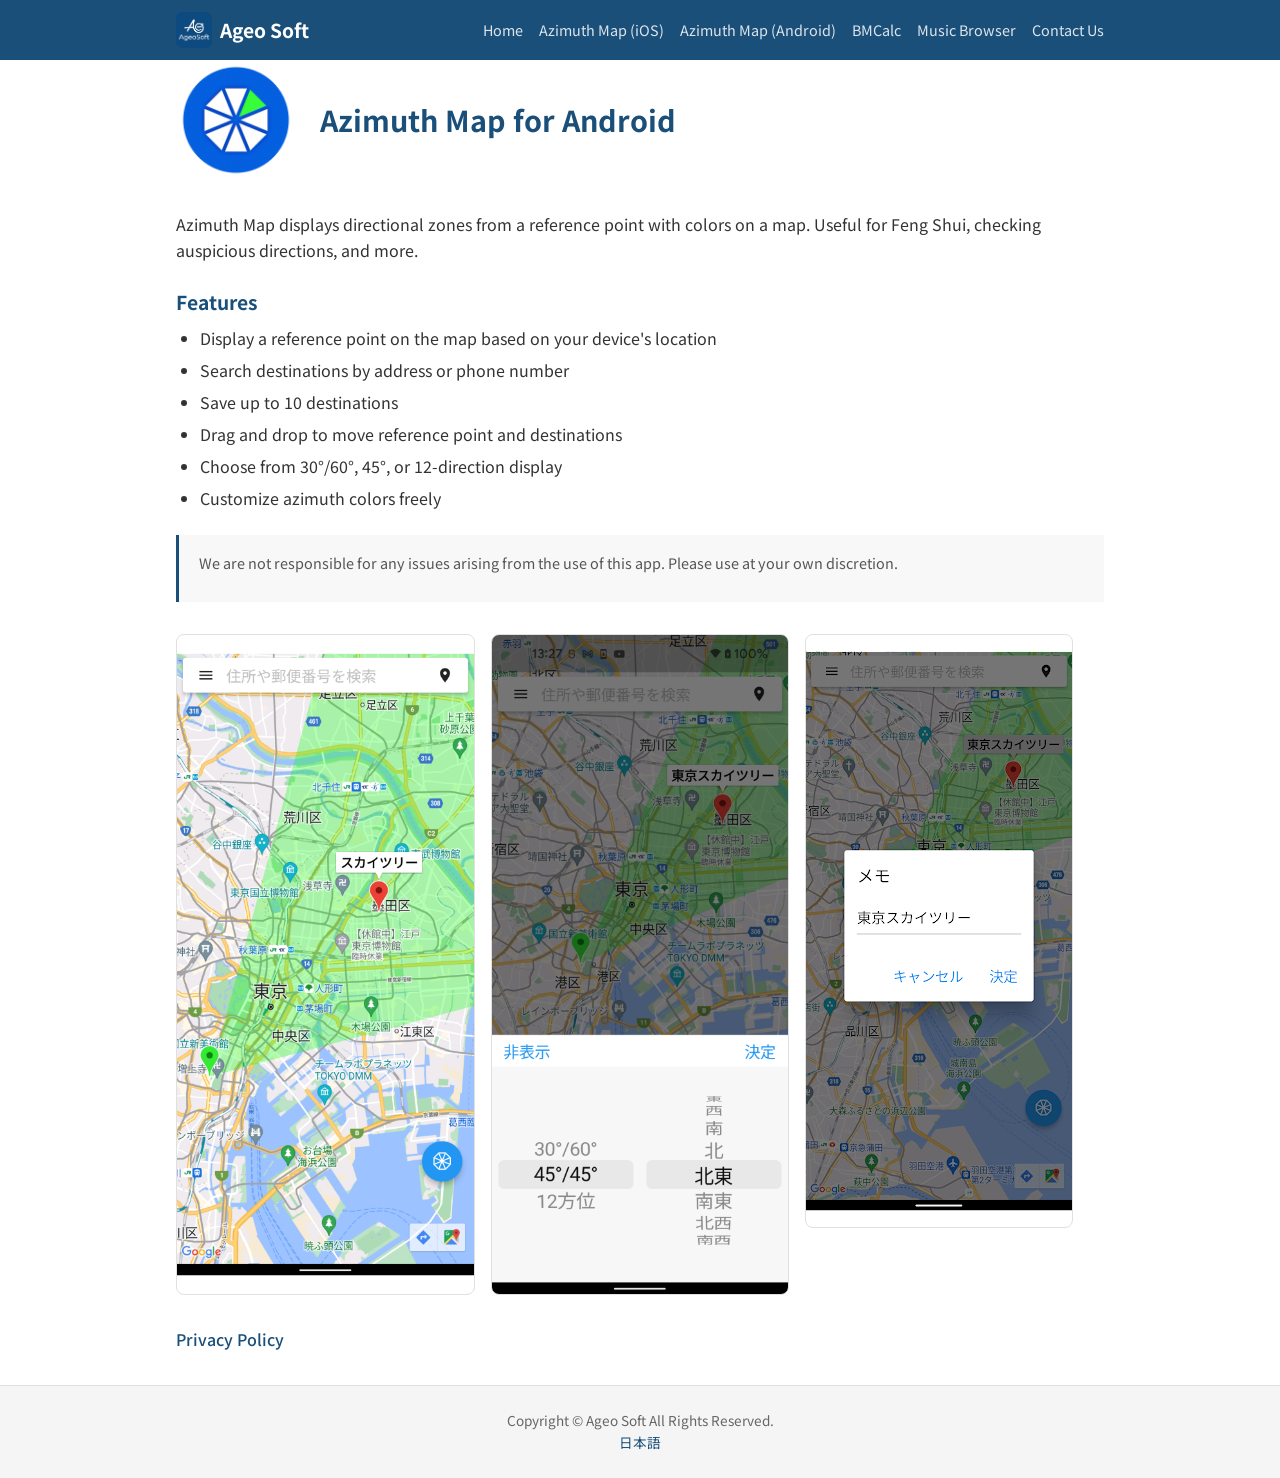
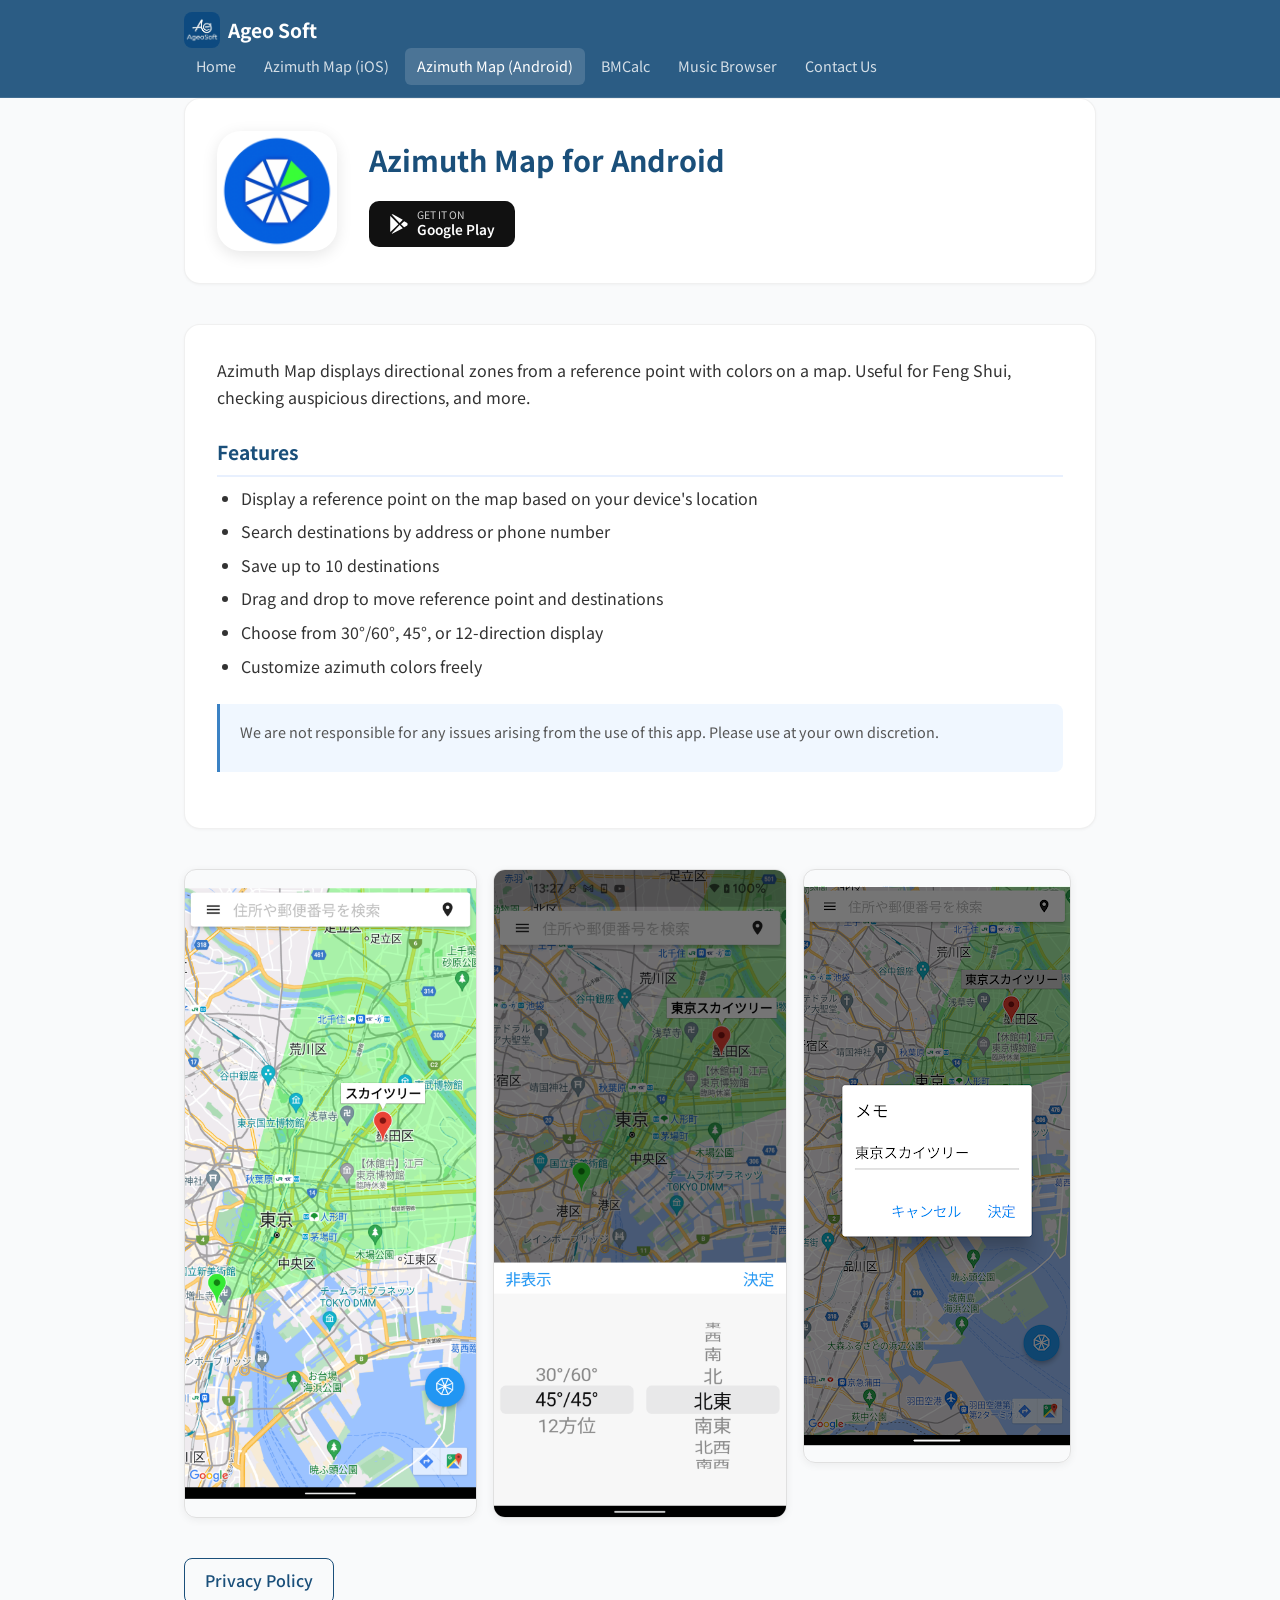
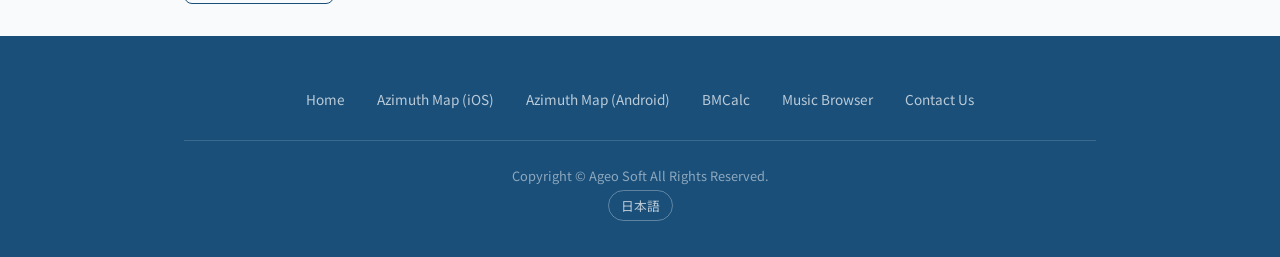
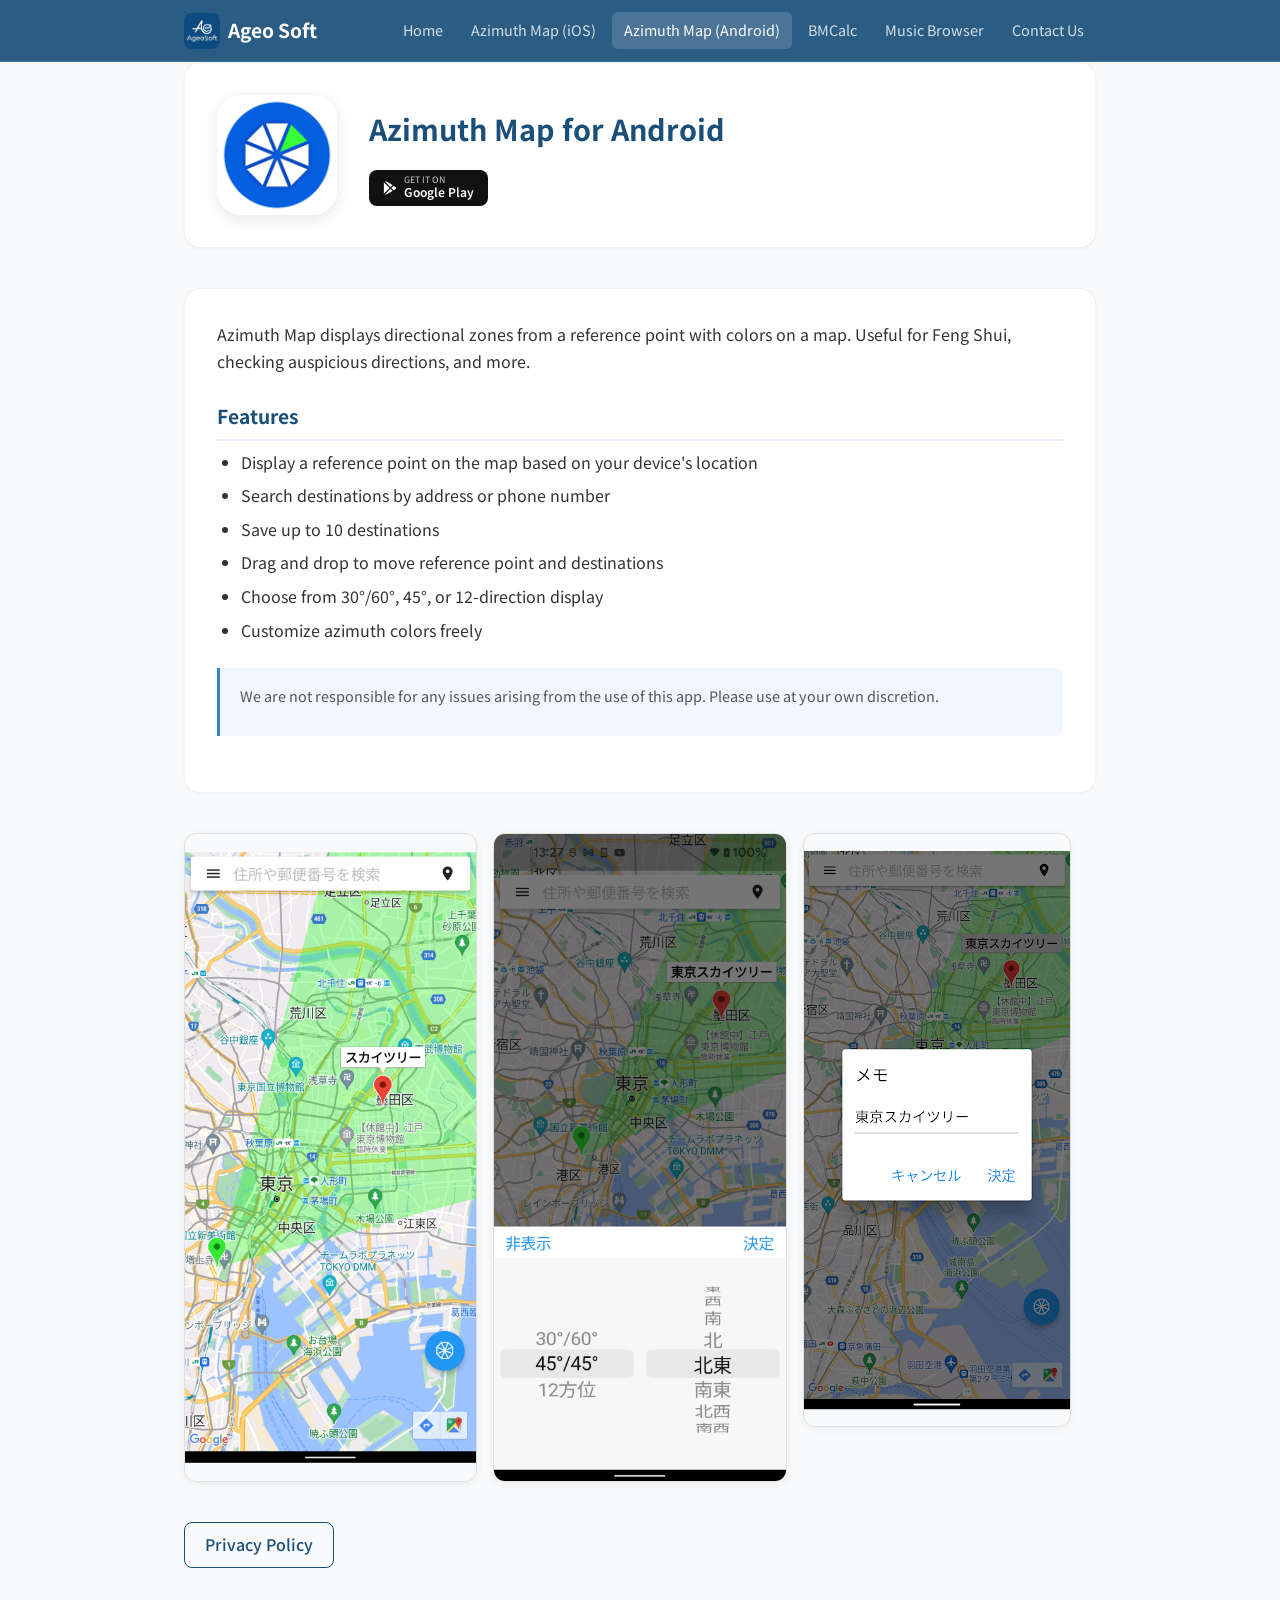
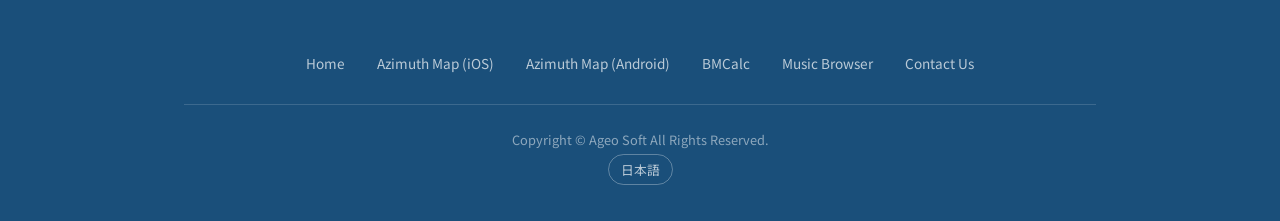
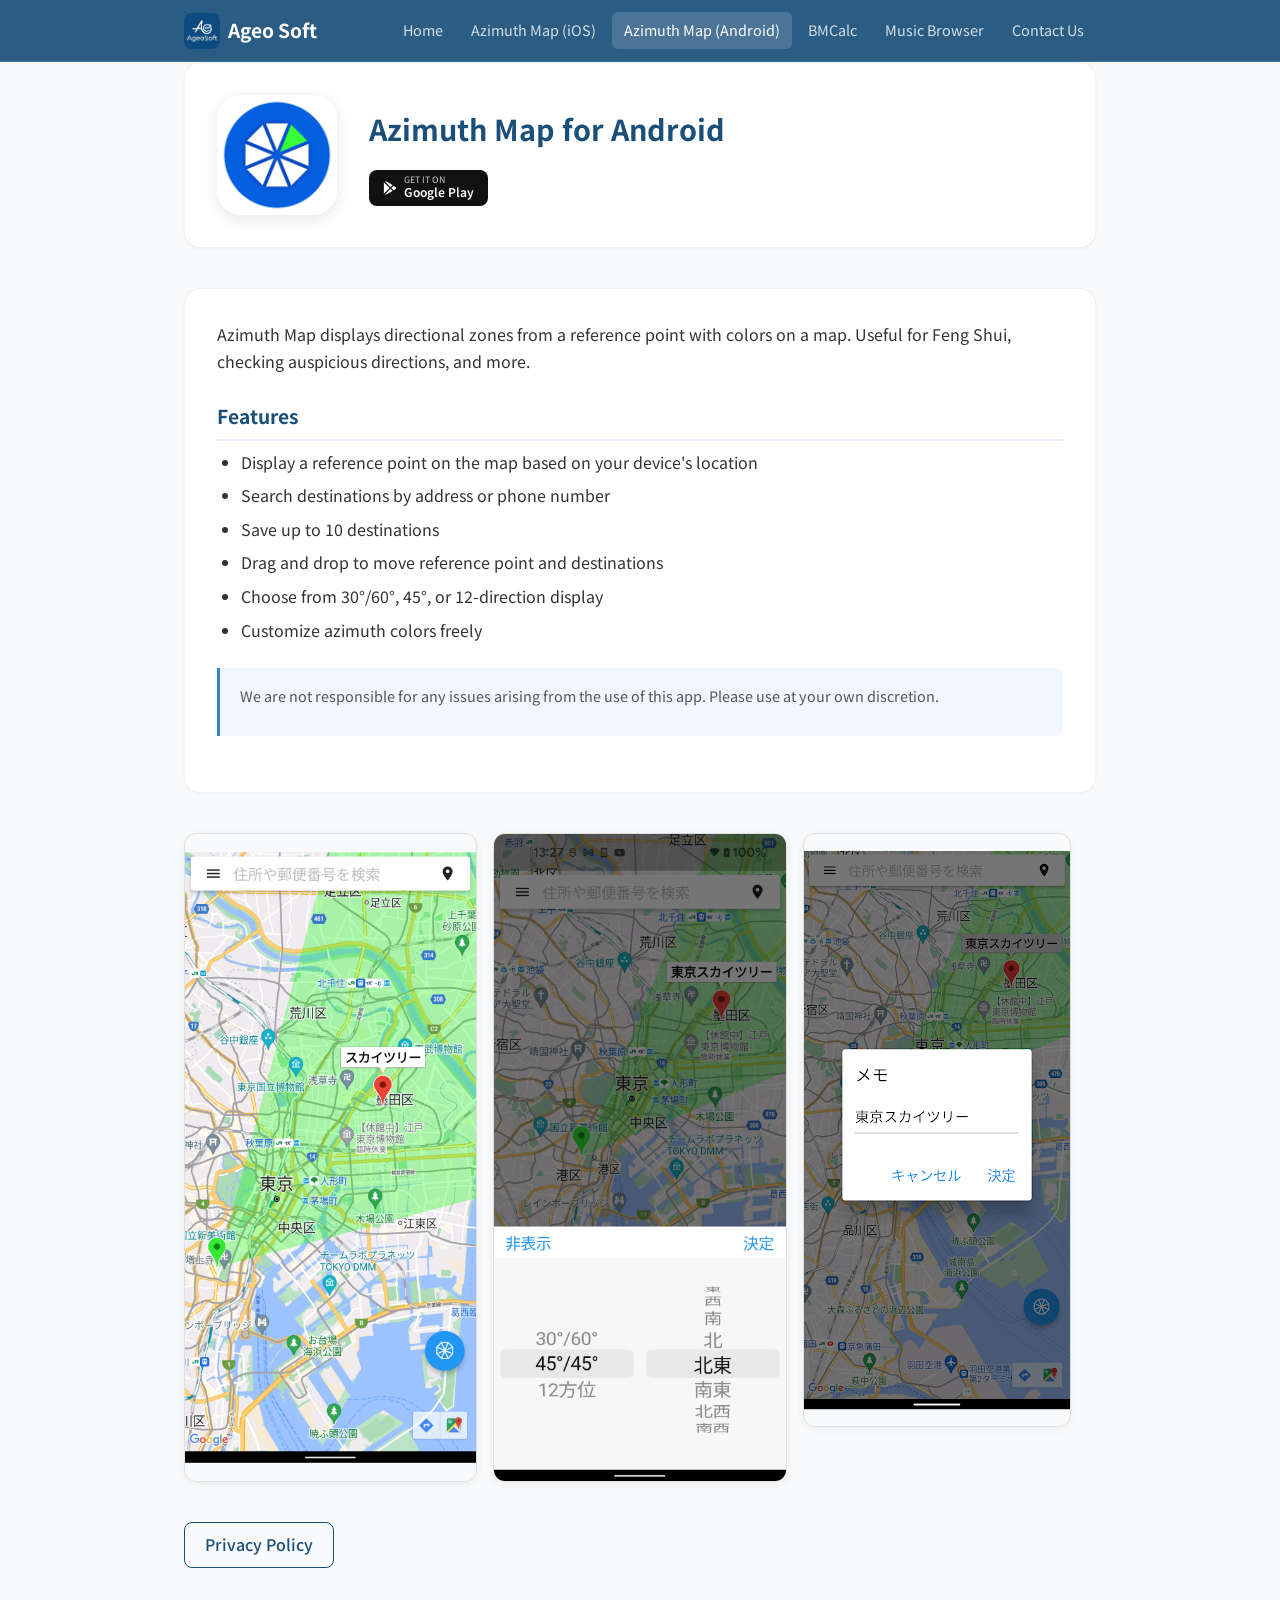
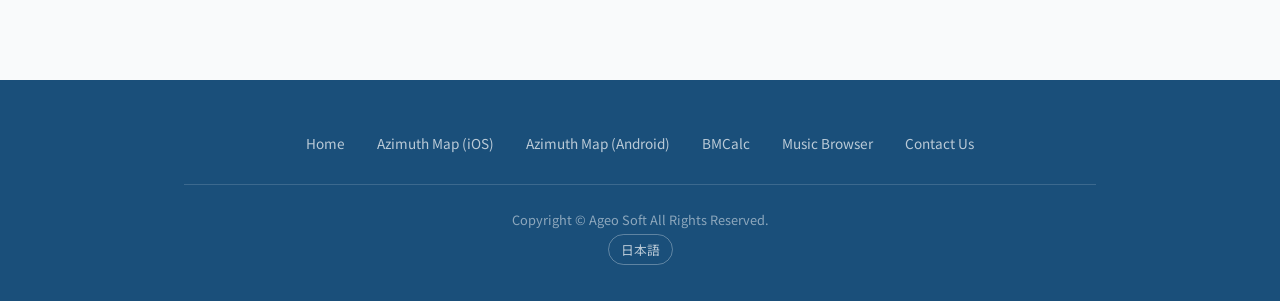
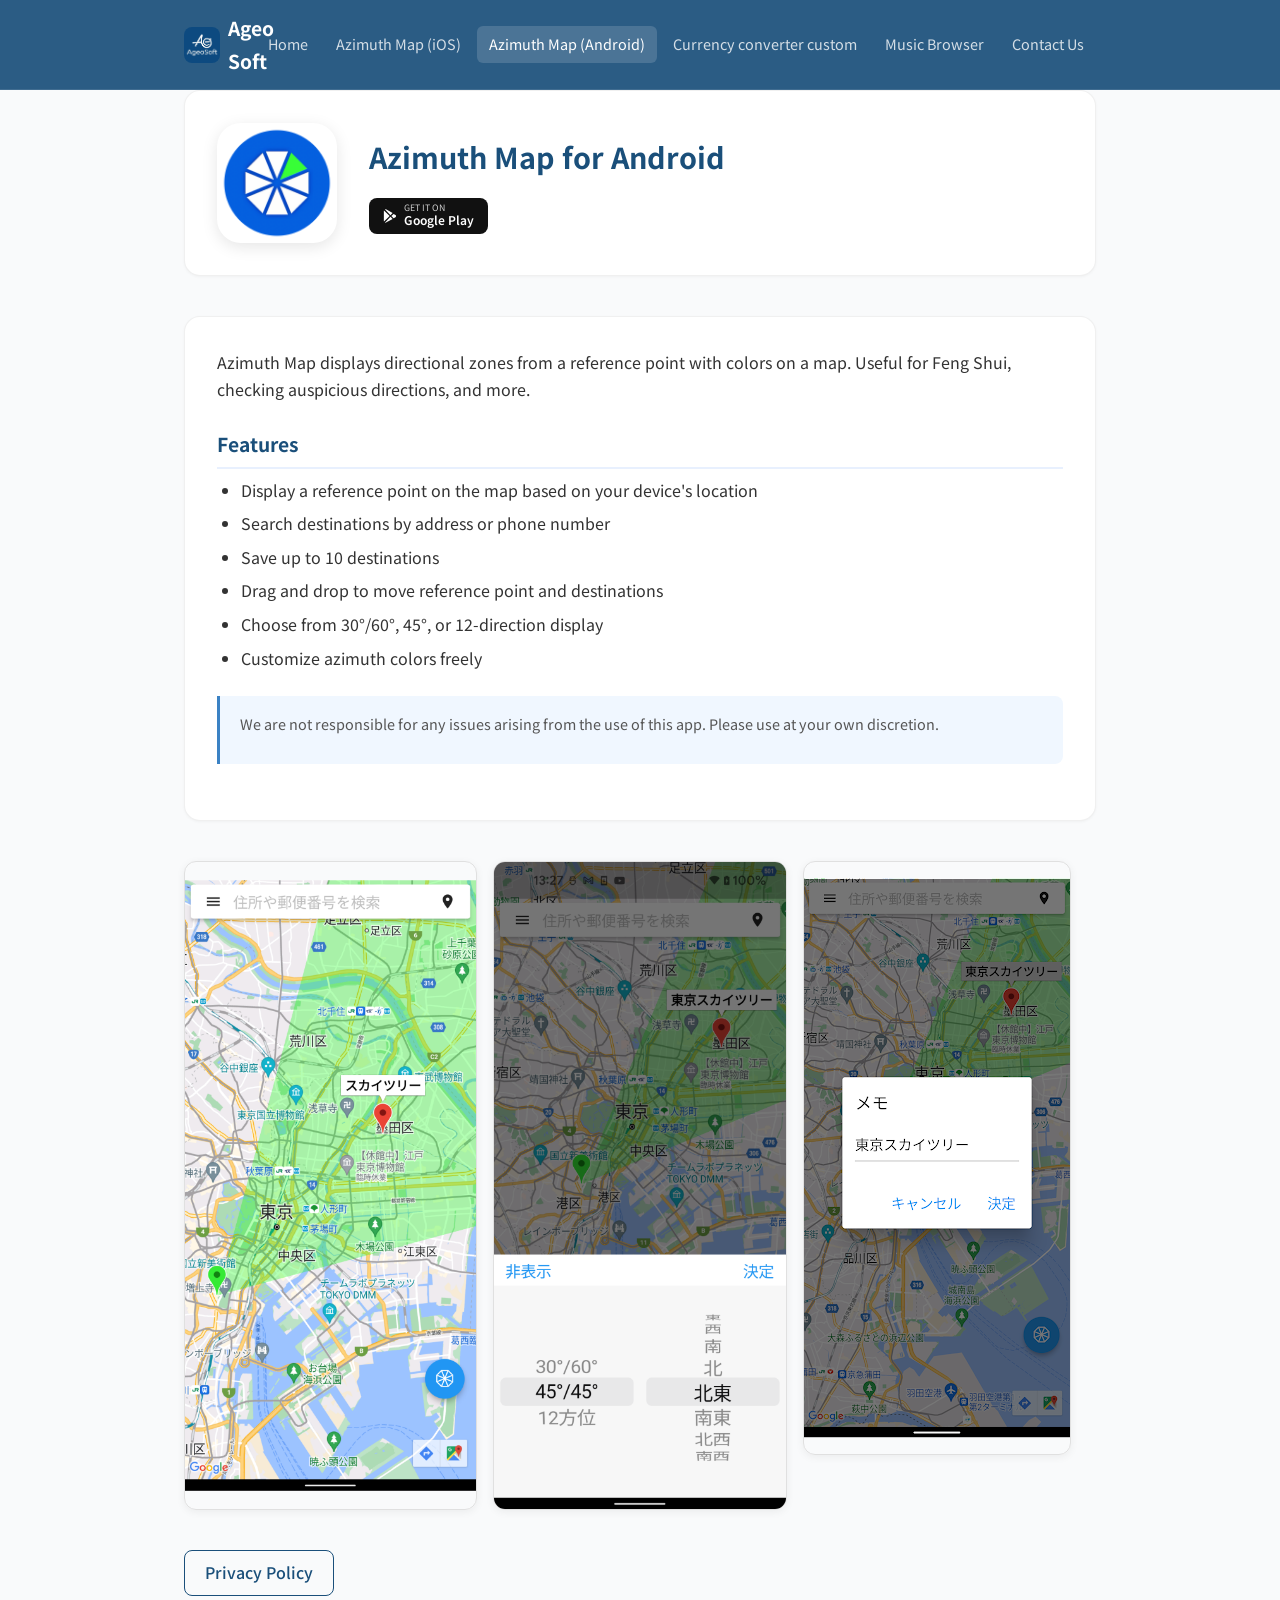
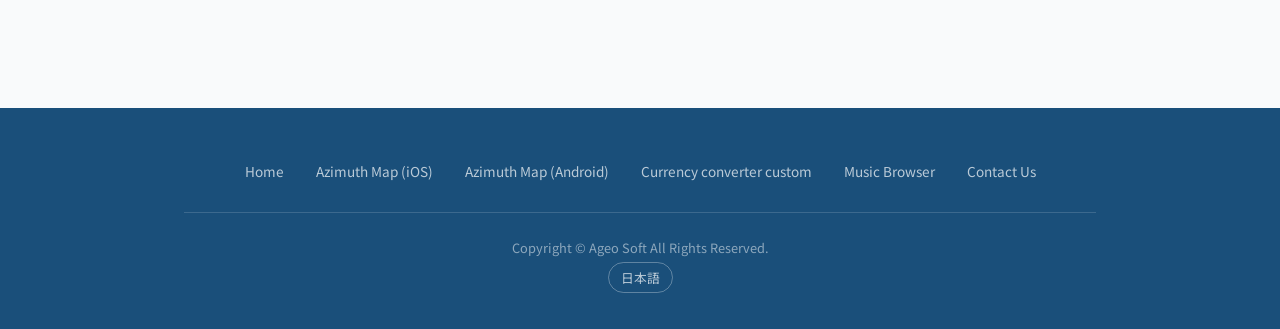
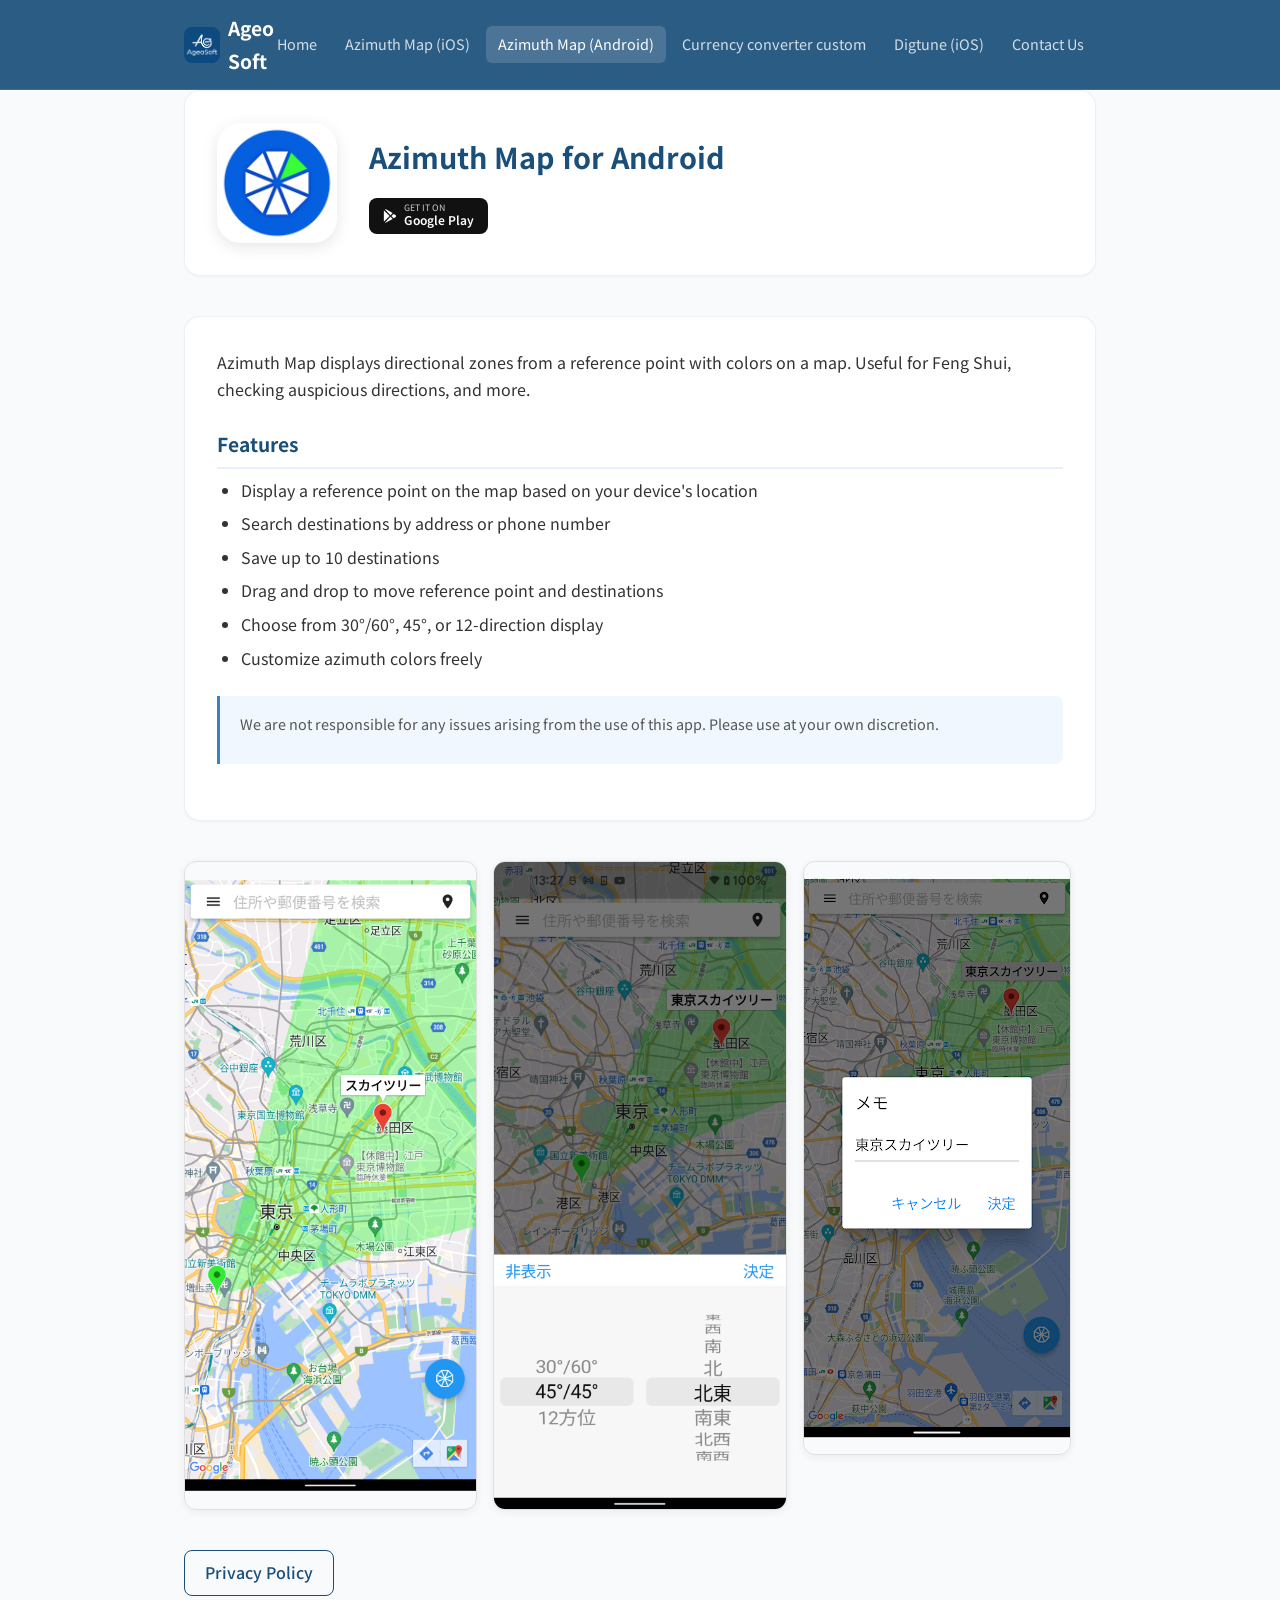
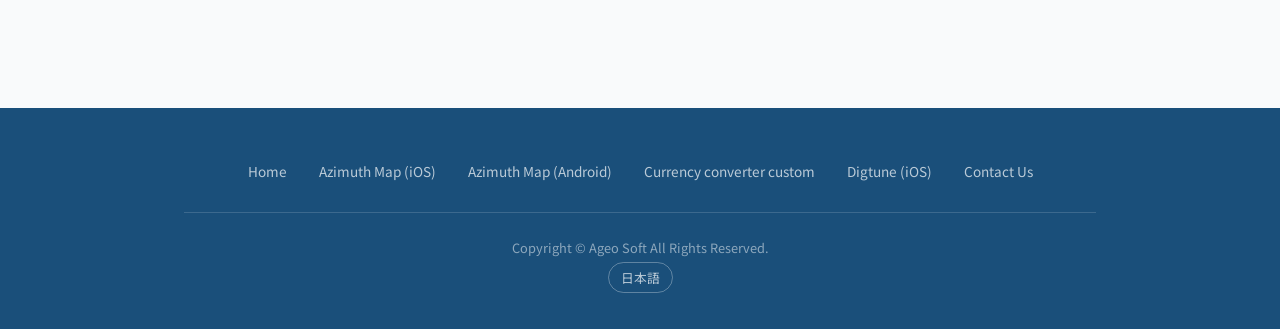
